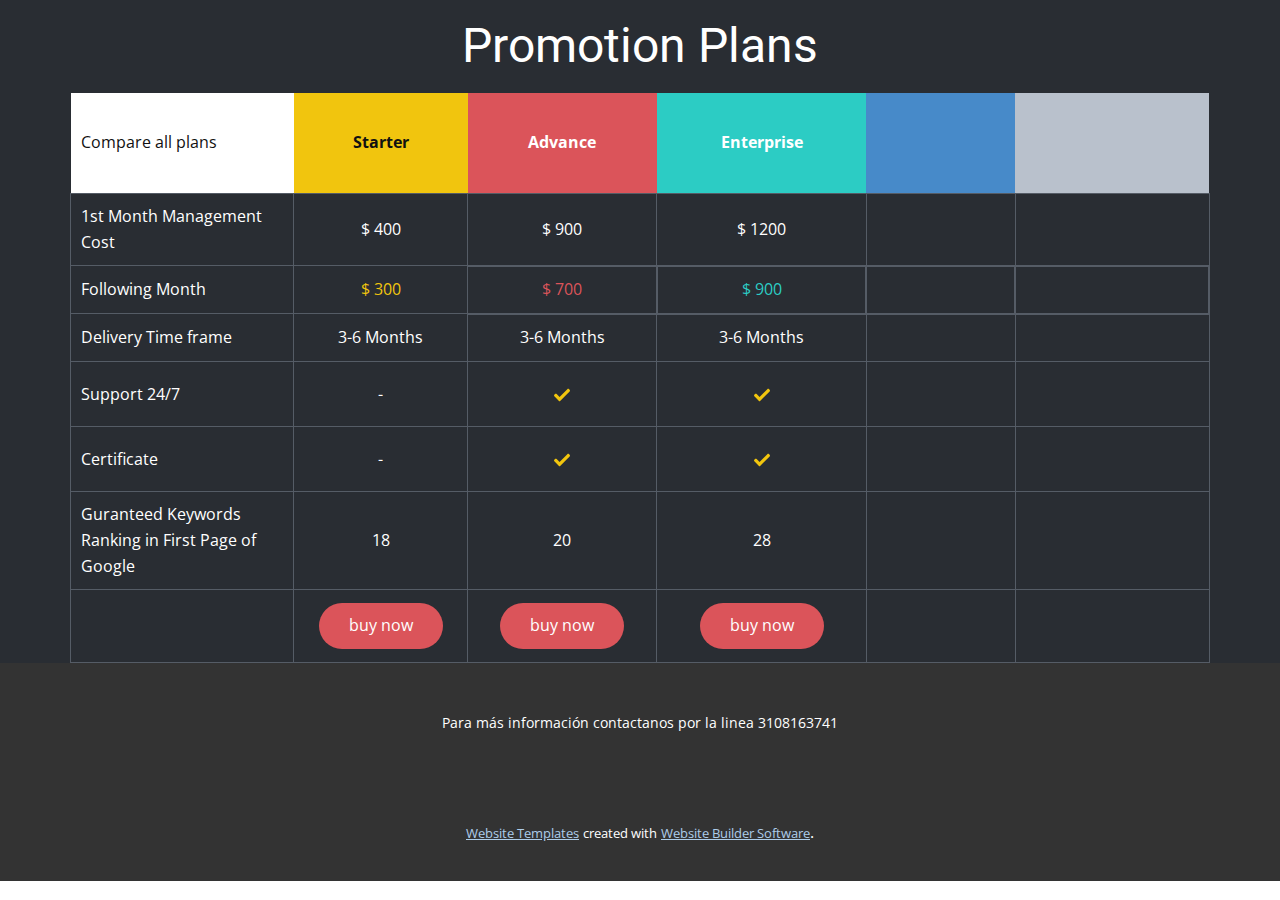
==== index.html @ 75670d04 "final document" ====
<!DOCTYPE html>
<html style="font-size: 16px;">
  <head>
    <meta name="viewport" content="width=device-width, initial-scale=1.0">
    <meta charset="utf-8">
    <title>Calendario</title>
    <link rel="stylesheet" href="styles.css" media="screen">
    <link id="u-theme-google-font" rel="stylesheet" href="https://fonts.googleapis.com/css?family=Roboto:100,100i,300,300i,400,400i,500,500i,700,700i,900,900i|Open+Sans:300,300i,400,400i,600,600i,700,700i,800,800i">
  </head>
  <body data-home-page="Casa.html" data-home-page-title="Casa" class="u-body">
    <style>
      /*begin-commonstyles library*//*!
 * froala_editor v3.2.3 (https://www.froala.com/wysiwyg-editor)
 * License https://froala.com/wysiwyg-editor/terms/
 * Copyright 2014-2020 Froala Labs
 */

.fr-clearfix::after {
  clear: both;
  display: block;
  content: "";
  height: 0; }

.fr-hide-by-clipping {
  position: absolute;
  width: 1px;
  height: 1px;
  padding: 0;
  margin: -1px;
  overflow: hidden;
  clip: rect(0, 0, 0, 0);
  border: 0; }

.fr-view img.fr-rounded, .fr-view .fr-img-caption.fr-rounded img {
  border-radius: 10px;
  -moz-border-radius: 10px;
  -webkit-border-radius: 10px;
  -moz-background-clip: padding;
  -webkit-background-clip: padding-box;
  background-clip: padding-box; }

.fr-view img.fr-shadow, .fr-view .fr-img-caption.fr-shadow img {
  -webkit-box-shadow: 10px 10px 5px 0px #cccccc;
  -moz-box-shadow: 10px 10px 5px 0px #cccccc;
  box-shadow: 10px 10px 5px 0px #cccccc; }

.fr-view img.fr-bordered, .fr-view .fr-img-caption.fr-bordered img {
  border: solid 5px #CCC; }

.fr-view img.fr-bordered {
  -webkit-box-sizing: content-box;
  -moz-box-sizing: content-box;
  box-sizing: content-box; }

.fr-view .fr-img-caption.fr-bordered img {
  -webkit-box-sizing: border-box;
  -moz-box-sizing: border-box;
  box-sizing: border-box; }

.fr-view {
  word-wrap: break-word; }
  .fr-view span[style~="color:"] a {
    color: inherit; }
  .fr-view strong {
    font-weight: 700; }
  .fr-view table {
    border: none;
    border-collapse: collapse;
    empty-cells: show;
    max-width: 100%; }
    .fr-view table td {
      min-width: 5px; }
    .fr-view table.fr-dashed-borders td, .fr-view table.fr-dashed-borders th {
      border-style: dashed; }
    .fr-view table.fr-alternate-rows tbody tr:nth-child(2n) {
      background: whitesmoke; }
    .fr-view table td, .fr-view table th {
      border: 1px solid #DDD; }
      .fr-view table td:empty, .fr-view table th:empty {
        height: 20px; }
      .fr-view table td.fr-highlighted, .fr-view table th.fr-highlighted {
        border: 1px double red; }
      .fr-view table td.fr-thick, .fr-view table th.fr-thick {
        border-width: 2px; }
    .fr-view table th {
      background: #ececec; }
  .fr-view hr {
    clear: both;
    user-select: none;
    -o-user-select: none;
    -moz-user-select: none;
    -khtml-user-select: none;
    -webkit-user-select: none;
    -ms-user-select: none;
    break-after: always;
    page-break-after: always; }
  .fr-view .fr-file {
    position: relative; }
    .fr-view .fr-file::after {
      position: relative;
      content: "\1F4CE";
      font-weight: normal; }
  .fr-view pre {
    white-space: pre-wrap;
    word-wrap: break-word;
    overflow: visible; }
/*.fr-view[dir="rtl"] blockquote {
  border-left: none;
  border-right: solid 2px #5E35B1;
  margin-right: 0;
  padding-right: 5px;
  padding-left: 0; }
  .fr-view[dir="rtl"] blockquote blockquote {
    border-color: #00BCD4; }
    .fr-view[dir="rtl"] blockquote blockquote blockquote {
      border-color: #43A047; }
.fr-view blockquote {
  border-left: solid 2px #5E35B1;
  margin-left: 0;
  padding-left: 5px;
  color: #5E35B1; }
  .fr-view blockquote blockquote {
    border-color: #00BCD4;
    color: #00BCD4; }
    .fr-view blockquote blockquote blockquote {
      border-color: #43A047;
      color: #43A047; }*/
  .fr-view span.fr-emoticon {
    font-weight: normal;
    font-family: "Apple Color Emoji","Segoe UI Emoji","NotoColorEmoji","Segoe UI Symbol","Android Emoji","EmojiSymbols";
    display: inline;
    line-height: 0; }
    .fr-view span.fr-emoticon.fr-emoticon-img {
      background-repeat: no-repeat !important;
      font-size: inherit;
      height: 1em;
      width: 1em;
      min-height: 20px;
      min-width: 20px;
      display: inline-block;
      margin: -.1em .1em .1em;
      line-height: 1;
      vertical-align: middle; }
  .fr-view .fr-text-gray {
    color: #AAA !important; }
  .fr-view .fr-text-bordered {
    border-top: solid 1px #222;
    border-bottom: solid 1px #222;
    padding: 10px 0; }
  .fr-view .fr-text-spaced {
    letter-spacing: 1px; }
  .fr-view .fr-text-uppercase {
    text-transform: uppercase; }
  .fr-view .fr-class-highlighted {
    background-color: #ffff00; }
  .fr-view .fr-class-code {
    border-color: #cccccc;
    border-radius: 2px;
    -moz-border-radius: 2px;
    -webkit-border-radius: 2px;
    -moz-background-clip: padding;
    -webkit-background-clip: padding-box;
    background-clip: padding-box;
    background: #f5f5f5;
    padding: 10px;
    font-family: "Courier New", Courier, monospace; }
  .fr-view .fr-class-transparency {
    opacity: 0.5; }
  .fr-view img {
    position: relative;
    max-width: 100%; }
    .fr-view img.fr-dib {
      margin: 10px auto;
      display: block;
      float: none;
      vertical-align: top; }
      .fr-view img.fr-dib.fr-fil {
        margin-left: 0;
        text-align: left; }
      .fr-view img.fr-dib.fr-fir {
        margin-right: 0;
        text-align: right; }
    .fr-view img.fr-dii {
      display: inline-block;
      float: none;
      vertical-align: bottom;
      margin-left: 5px;
      margin-right: 5px;
      max-width: calc(100% - (2 * 5px)); }
      .fr-view img.fr-dii.fr-fil {
        float: left;
        margin: 10px 15px 10px 0;
        max-width: calc(100% - 5px); }
      .fr-view img.fr-dii.fr-fir {
        float: right;
        margin: 10px 0 10px 15px;
        max-width: calc(100% - 5px); }
  .fr-view span.fr-img-caption {
    position: relative;
    max-width: 100%; }
    .fr-view span.fr-img-caption.fr-dib {
      margin: 5px auto;
      display: block;
      float: none;
      vertical-align: top; }
      .fr-view span.fr-img-caption.fr-dib.fr-fil {
        margin-left: 0;
        text-align: left; }
      .fr-view span.fr-img-caption.fr-dib.fr-fir {
        margin-right: 0;
        text-align: right; }
    .fr-view span.fr-img-caption.fr-dii {
      display: inline-block;
      float: none;
      vertical-align: bottom;
      margin-left: 5px;
      margin-right: 5px;
      max-width: calc(100% - (2 * 5px)); }
      .fr-view span.fr-img-caption.fr-dii.fr-fil {
        float: left;
        margin: 5px 5px 5px 0;
        max-width: calc(100% - 5px); }
      .fr-view span.fr-img-caption.fr-dii.fr-fir {
        float: right;
        margin: 5px 0 5px 5px;
        max-width: calc(100% - 5px); }
  .fr-view .fr-video {
    text-align: center;
    position: relative; }
    .fr-view .fr-video.fr-rv {
      padding-bottom: 56.25%;
      padding-top: 30px;
      height: 0;
      overflow: hidden; }
      .fr-view .fr-video.fr-rv > iframe, .fr-view .fr-video.fr-rv object, .fr-view .fr-video.fr-rv embed {
        position: absolute !important;
        top: 0;
        left: 0;
        width: 100%;
        height: 100%; }
    .fr-view .fr-video > * {
      -webkit-box-sizing: content-box;
      -moz-box-sizing: content-box;
      box-sizing: content-box;
      max-width: 100%;
      border: none; }
    .fr-view .fr-video.fr-dvb {
      display: block;
      clear: both; }
      .fr-view .fr-video.fr-dvb.fr-fvl {
        text-align: left; }
      .fr-view .fr-video.fr-dvb.fr-fvr {
        text-align: right; }
    .fr-view .fr-video.fr-dvi {
      display: inline-block; }
      .fr-view .fr-video.fr-dvi.fr-fvl {
        float: left; }
      .fr-view .fr-video.fr-dvi.fr-fvr {
        float: right; }
  .fr-view a.fr-strong {
    font-weight: 700; }
  .fr-view a.fr-green {
    color: green; }
  .fr-view .fr-img-caption {
    text-align: center; }
    .fr-view .fr-img-caption .fr-img-wrap {
      padding: 0;
      margin: auto;
      text-align: center;
      width: 100%; }
      .fr-view .fr-img-caption .fr-img-wrap a {
        display: block; }
      .fr-view .fr-img-caption .fr-img-wrap img {
        display: block;
        margin: auto;
        width: 100%; }
      .fr-view .fr-img-caption .fr-img-wrap > span {
        margin: auto;
        display: block;
        padding: 5px 5px 10px;
        font-size: 14px;
        font-weight: initial;
        -webkit-box-sizing: border-box;
        -moz-box-sizing: border-box;
        box-sizing: border-box;
        -webkit-opacity: 0.9;
        -moz-opacity: 0.9;
        opacity: 0.9;
        -ms-filter: "progid:DXImageTransform.Microsoft.Alpha(Opacity=0)";
        width: 100%;
        text-align: center; }
  .fr-view button.fr-rounded, .fr-view input.fr-rounded, .fr-view textarea.fr-rounded {
    border-radius: 10px;
    -moz-border-radius: 10px;
    -webkit-border-radius: 10px;
    -moz-background-clip: padding;
    -webkit-background-clip: padding-box;
    background-clip: padding-box; }
  .fr-view button.fr-large, .fr-view input.fr-large, .fr-view textarea.fr-large {
    font-size: 24px; }
  .fr-view ul, .fr-view ol {
    list-style-position: inside; }

/**
 * Image style.
 */
a.fr-view.fr-strong {
  font-weight: 700; }
a.fr-view.fr-green {
  color: green; }

/**
 * Link style.
 */
img.fr-view {
  position: relative;
  max-width: 100%; }
  img.fr-view.fr-dib {
    margin: 5px auto;
    display: block;
    float: none;
    vertical-align: top; }
    img.fr-view.fr-dib.fr-fil {
      margin-left: 0;
      text-align: left; }
    img.fr-view.fr-dib.fr-fir {
      margin-right: 0;
      text-align: right; }
  img.fr-view.fr-dii {
    display: inline-block;
    float: none;
    vertical-align: bottom;
    margin-left: 5px;
    margin-right: 5px;
    max-width: calc(100% - (2 * 5px)); }
    img.fr-view.fr-dii.fr-fil {
      float: left;
      margin: 5px 5px 5px 0;
      max-width: calc(100% - 5px); }
    img.fr-view.fr-dii.fr-fir {
      float: right;
      margin: 5px 0 5px 5px;
      max-width: calc(100% - 5px); }

span.fr-img-caption.fr-view {
  position: relative;
  max-width: 100%; }
  span.fr-img-caption.fr-view.fr-dib {
    margin: 5px auto;
    display: block;
    float: none;
    vertical-align: top; }
    span.fr-img-caption.fr-view.fr-dib.fr-fil {
      margin-left: 0;
      text-align: left; }
    span.fr-img-caption.fr-view.fr-dib.fr-fir {
      margin-right: 0;
      text-align: right; }
  span.fr-img-caption.fr-view.fr-dii {
    display: inline-block;
    float: none;
    vertical-align: bottom;
    margin-left: 5px;
    margin-right: 5px;
    max-width: calc(100% - (2 * 5px)); }
    span.fr-img-caption.fr-view.fr-dii.fr-fil {
      float: left;
      margin: 5px 5px 5px 0;
      max-width: calc(100% - 5px); }
    span.fr-img-caption.fr-view.fr-dii.fr-fir {
      float: right;
      margin: 5px 0 5px 5px;
      max-width: calc(100% - 5px); }
/*end-commonstyles library*//*begin-commonstyles library*/@charset "UTF-8";

/*!
 * animate.css -https://daneden.github.io/animate.css/
 * Version - 3.7.2
 * Licensed under the MIT license - http://opensource.org/licenses/MIT
 *
 * Copyright (c) 2019 Daniel Eden
 */

@-webkit-keyframes bounce {
  from,
  20%,
  53%,
  80%,
  to {
    -webkit-animation-timing-function: cubic-bezier(0.215, 0.61, 0.355, 1);
    animation-timing-function: cubic-bezier(0.215, 0.61, 0.355, 1);
    -webkit-transform: translate3d(0, 0, 0);
    transform: translate3d(0, 0, 0);
  }

  40%,
  43% {
    -webkit-animation-timing-function: cubic-bezier(0.755, 0.05, 0.855, 0.06);
    animation-timing-function: cubic-bezier(0.755, 0.05, 0.855, 0.06);
    -webkit-transform: translate3d(0, -30px, 0);
    transform: translate3d(0, -30px, 0);
  }

  70% {
    -webkit-animation-timing-function: cubic-bezier(0.755, 0.05, 0.855, 0.06);
    animation-timing-function: cubic-bezier(0.755, 0.05, 0.855, 0.06);
    -webkit-transform: translate3d(0, -15px, 0);
    transform: translate3d(0, -15px, 0);
  }

  90% {
    -webkit-transform: translate3d(0, -4px, 0);
    transform: translate3d(0, -4px, 0);
  }
}

@keyframes bounce {
  from,
  20%,
  53%,
  80%,
  to {
    -webkit-animation-timing-function: cubic-bezier(0.215, 0.61, 0.355, 1);
    animation-timing-function: cubic-bezier(0.215, 0.61, 0.355, 1);
    -webkit-transform: translate3d(0, 0, 0);
    transform: translate3d(0, 0, 0);
  }

  40%,
  43% {
    -webkit-animation-timing-function: cubic-bezier(0.755, 0.05, 0.855, 0.06);
    animation-timing-function: cubic-bezier(0.755, 0.05, 0.855, 0.06);
    -webkit-transform: translate3d(0, -30px, 0);
    transform: translate3d(0, -30px, 0);
  }

  70% {
    -webkit-animation-timing-function: cubic-bezier(0.755, 0.05, 0.855, 0.06);
    animation-timing-function: cubic-bezier(0.755, 0.05, 0.855, 0.06);
    -webkit-transform: translate3d(0, -15px, 0);
    transform: translate3d(0, -15px, 0);
  }

  90% {
    -webkit-transform: translate3d(0, -4px, 0);
    transform: translate3d(0, -4px, 0);
  }
}

.bounce {
  -webkit-animation-name: bounce;
  animation-name: bounce;
  -webkit-transform-origin: center bottom;
  transform-origin: center bottom;
}

@-webkit-keyframes flash {
  from,
  50%,
  to {
    opacity: 1;
  }

  25%,
  75% {
    opacity: 0;
  }
}

@keyframes flash {
  from,
  50%,
  to {
    opacity: 1;
  }

  25%,
  75% {
    opacity: 0;
  }
}

.flash {
  -webkit-animation-name: flash;
  animation-name: flash;
}

/* originally authored by Nick Pettit - https://github.com/nickpettit/glide */

@-webkit-keyframes pulse {
  from {
    -webkit-transform: scale3d(1, 1, 1);
    transform: scale3d(1, 1, 1);
  }

  50% {
    -webkit-transform: scale3d(1.05, 1.05, 1.05);
    transform: scale3d(1.05, 1.05, 1.05);
  }

  to {
    -webkit-transform: scale3d(1, 1, 1);
    transform: scale3d(1, 1, 1);
  }
}

@keyframes pulse {
  from {
    -webkit-transform: scale3d(1, 1, 1);
    transform: scale3d(1, 1, 1);
  }

  50% {
    -webkit-transform: scale3d(1.05, 1.05, 1.05);
    transform: scale3d(1.05, 1.05, 1.05);
  }

  to {
    -webkit-transform: scale3d(1, 1, 1);
    transform: scale3d(1, 1, 1);
  }
}

.pulse {
  -webkit-animation-name: pulse;
  animation-name: pulse;
}

@-webkit-keyframes rubberBand {
  from {
    -webkit-transform: scale3d(1, 1, 1);
    transform: scale3d(1, 1, 1);
  }

  30% {
    -webkit-transform: scale3d(1.25, 0.75, 1);
    transform: scale3d(1.25, 0.75, 1);
  }

  40% {
    -webkit-transform: scale3d(0.75, 1.25, 1);
    transform: scale3d(0.75, 1.25, 1);
  }

  50% {
    -webkit-transform: scale3d(1.15, 0.85, 1);
    transform: scale3d(1.15, 0.85, 1);
  }

  65% {
    -webkit-transform: scale3d(0.95, 1.05, 1);
    transform: scale3d(0.95, 1.05, 1);
  }

  75% {
    -webkit-transform: scale3d(1.05, 0.95, 1);
    transform: scale3d(1.05, 0.95, 1);
  }

  to {
    -webkit-transform: scale3d(1, 1, 1);
    transform: scale3d(1, 1, 1);
  }
}

@keyframes rubberBand {
  from {
    -webkit-transform: scale3d(1, 1, 1);
    transform: scale3d(1, 1, 1);
  }

  30% {
    -webkit-transform: scale3d(1.25, 0.75, 1);
    transform: scale3d(1.25, 0.75, 1);
  }

  40% {
    -webkit-transform: scale3d(0.75, 1.25, 1);
    transform: scale3d(0.75, 1.25, 1);
  }

  50% {
    -webkit-transform: scale3d(1.15, 0.85, 1);
    transform: scale3d(1.15, 0.85, 1);
  }

  65% {
    -webkit-transform: scale3d(0.95, 1.05, 1);
    transform: scale3d(0.95, 1.05, 1);
  }

  75% {
    -webkit-transform: scale3d(1.05, 0.95, 1);
    transform: scale3d(1.05, 0.95, 1);
  }

  to {
    -webkit-transform: scale3d(1, 1, 1);
    transform: scale3d(1, 1, 1);
  }
}

.rubberBand {
  -webkit-animation-name: rubberBand;
  animation-name: rubberBand;
}

@-webkit-keyframes shake {
  from,
  to {
    -webkit-transform: translate3d(0, 0, 0);
    transform: translate3d(0, 0, 0);
  }

  10%,
  30%,
  50%,
  70%,
  90% {
    -webkit-transform: translate3d(-10px, 0, 0);
    transform: translate3d(-10px, 0, 0);
  }

  20%,
  40%,
  60%,
  80% {
    -webkit-transform: translate3d(10px, 0, 0);
    transform: translate3d(10px, 0, 0);
  }
}

@keyframes shake {
  from,
  to {
    -webkit-transform: translate3d(0, 0, 0);
    transform: translate3d(0, 0, 0);
  }

  10%,
  30%,
  50%,
  70%,
  90% {
    -webkit-transform: translate3d(-10px, 0, 0);
    transform: translate3d(-10px, 0, 0);
  }

  20%,
  40%,
  60%,
  80% {
    -webkit-transform: translate3d(10px, 0, 0);
    transform: translate3d(10px, 0, 0);
  }
}

.shake {
  -webkit-animation-name: shake;
  animation-name: shake;
}

@-webkit-keyframes headShake {
  0% {
    -webkit-transform: translateX(0);
    transform: translateX(0);
  }

  6.5% {
    -webkit-transform: translateX(-6px) rotateY(-9deg);
    transform: translateX(-6px) rotateY(-9deg);
  }

  18.5% {
    -webkit-transform: translateX(5px) rotateY(7deg);
    transform: translateX(5px) rotateY(7deg);
  }

  31.5% {
    -webkit-transform: translateX(-3px) rotateY(-5deg);
    transform: translateX(-3px) rotateY(-5deg);
  }

  43.5% {
    -webkit-transform: translateX(2px) rotateY(3deg);
    transform: translateX(2px) rotateY(3deg);
  }

  50% {
    -webkit-transform: translateX(0);
    transform: translateX(0);
  }
}

@keyframes headShake {
  0% {
    -webkit-transform: translateX(0);
    transform: translateX(0);
  }

  6.5% {
    -webkit-transform: translateX(-6px) rotateY(-9deg);
    transform: translateX(-6px) rotateY(-9deg);
  }

  18.5% {
    -webkit-transform: translateX(5px) rotateY(7deg);
    transform: translateX(5px) rotateY(7deg);
  }

  31.5% {
    -webkit-transform: translateX(-3px) rotateY(-5deg);
    transform: translateX(-3px) rotateY(-5deg);
  }

  43.5% {
    -webkit-transform: translateX(2px) rotateY(3deg);
    transform: translateX(2px) rotateY(3deg);
  }

  50% {
    -webkit-transform: translateX(0);
    transform: translateX(0);
  }
}

.headShake {
  -webkit-animation-timing-function: ease-in-out;
  animation-timing-function: ease-in-out;
  -webkit-animation-name: headShake;
  animation-name: headShake;
}

@-webkit-keyframes swing {
  20% {
    -webkit-transform: rotate3d(0, 0, 1, 15deg);
    transform: rotate3d(0, 0, 1, 15deg);
  }

  40% {
    -webkit-transform: rotate3d(0, 0, 1, -10deg);
    transform: rotate3d(0, 0, 1, -10deg);
  }

  60% {
    -webkit-transform: rotate3d(0, 0, 1, 5deg);
    transform: rotate3d(0, 0, 1, 5deg);
  }

  80% {
    -webkit-transform: rotate3d(0, 0, 1, -5deg);
    transform: rotate3d(0, 0, 1, -5deg);
  }

  to {
    -webkit-transform: rotate3d(0, 0, 1, 0deg);
    transform: rotate3d(0, 0, 1, 0deg);
  }
}

@keyframes swing {
  20% {
    -webkit-transform: rotate3d(0, 0, 1, 15deg);
    transform: rotate3d(0, 0, 1, 15deg);
  }

  40% {
    -webkit-transform: rotate3d(0, 0, 1, -10deg);
    transform: rotate3d(0, 0, 1, -10deg);
  }

  60% {
    -webkit-transform: rotate3d(0, 0, 1, 5deg);
    transform: rotate3d(0, 0, 1, 5deg);
  }

  80% {
    -webkit-transform: rotate3d(0, 0, 1, -5deg);
    transform: rotate3d(0, 0, 1, -5deg);
  }

  to {
    -webkit-transform: rotate3d(0, 0, 1, 0deg);
    transform: rotate3d(0, 0, 1, 0deg);
  }
}

.swing {
  -webkit-transform-origin: top center;
  transform-origin: top center;
  -webkit-animation-name: swing;
  animation-name: swing;
}

@-webkit-keyframes tada {
  from {
    -webkit-transform: scale3d(1, 1, 1);
    transform: scale3d(1, 1, 1);
  }

  10%,
  20% {
    -webkit-transform: scale3d(0.9, 0.9, 0.9) rotate3d(0, 0, 1, -3deg);
    transform: scale3d(0.9, 0.9, 0.9) rotate3d(0, 0, 1, -3deg);
  }

  30%,
  50%,
  70%,
  90% {
    -webkit-transform: scale3d(1.1, 1.1, 1.1) rotate3d(0, 0, 1, 3deg);
    transform: scale3d(1.1, 1.1, 1.1) rotate3d(0, 0, 1, 3deg);
  }

  40%,
  60%,
  80% {
    -webkit-transform: scale3d(1.1, 1.1, 1.1) rotate3d(0, 0, 1, -3deg);
    transform: scale3d(1.1, 1.1, 1.1) rotate3d(0, 0, 1, -3deg);
  }

  to {
    -webkit-transform: scale3d(1, 1, 1);
    transform: scale3d(1, 1, 1);
  }
}

@keyframes tada {
  from {
    -webkit-transform: scale3d(1, 1, 1);
    transform: scale3d(1, 1, 1);
  }

  10%,
  20% {
    -webkit-transform: scale3d(0.9, 0.9, 0.9) rotate3d(0, 0, 1, -3deg);
    transform: scale3d(0.9, 0.9, 0.9) rotate3d(0, 0, 1, -3deg);
  }

  30%,
  50%,
  70%,
  90% {
    -webkit-transform: scale3d(1.1, 1.1, 1.1) rotate3d(0, 0, 1, 3deg);
    transform: scale3d(1.1, 1.1, 1.1) rotate3d(0, 0, 1, 3deg);
  }

  40%,
  60%,
  80% {
    -webkit-transform: scale3d(1.1, 1.1, 1.1) rotate3d(0, 0, 1, -3deg);
    transform: scale3d(1.1, 1.1, 1.1) rotate3d(0, 0, 1, -3deg);
  }

  to {
    -webkit-transform: scale3d(1, 1, 1);
    transform: scale3d(1, 1, 1);
  }
}

.tada {
  -webkit-animation-name: tada;
  animation-name: tada;
}

/* originally authored by Nick Pettit - https://github.com/nickpettit/glide */

@-webkit-keyframes wobble {
  from {
    -webkit-transform: translate3d(0, 0, 0);
    transform: translate3d(0, 0, 0);
  }

  15% {
    -webkit-transform: translate3d(-25%, 0, 0) rotate3d(0, 0, 1, -5deg);
    transform: translate3d(-25%, 0, 0) rotate3d(0, 0, 1, -5deg);
  }

  30% {
    -webkit-transform: translate3d(20%, 0, 0) rotate3d(0, 0, 1, 3deg);
    transform: translate3d(20%, 0, 0) rotate3d(0, 0, 1, 3deg);
  }

  45% {
    -webkit-transform: translate3d(-15%, 0, 0) rotate3d(0, 0, 1, -3deg);
    transform: translate3d(-15%, 0, 0) rotate3d(0, 0, 1, -3deg);
  }

  60% {
    -webkit-transform: translate3d(10%, 0, 0) rotate3d(0, 0, 1, 2deg);
    transform: translate3d(10%, 0, 0) rotate3d(0, 0, 1, 2deg);
  }

  75% {
    -webkit-transform: translate3d(-5%, 0, 0) rotate3d(0, 0, 1, -1deg);
    transform: translate3d(-5%, 0, 0) rotate3d(0, 0, 1, -1deg);
  }

  to {
    -webkit-transform: translate3d(0, 0, 0);
    transform: translate3d(0, 0, 0);
  }
}

@keyframes wobble {
  from {
    -webkit-transform: translate3d(0, 0, 0);
    transform: translate3d(0, 0, 0);
  }

  15% {
    -webkit-transform: translate3d(-25%, 0, 0) rotate3d(0, 0, 1, -5deg);
    transform: translate3d(-25%, 0, 0) rotate3d(0, 0, 1, -5deg);
  }

  30% {
    -webkit-transform: translate3d(20%, 0, 0) rotate3d(0, 0, 1, 3deg);
    transform: translate3d(20%, 0, 0) rotate3d(0, 0, 1, 3deg);
  }

  45% {
    -webkit-transform: translate3d(-15%, 0, 0) rotate3d(0, 0, 1, -3deg);
    transform: translate3d(-15%, 0, 0) rotate3d(0, 0, 1, -3deg);
  }

  60% {
    -webkit-transform: translate3d(10%, 0, 0) rotate3d(0, 0, 1, 2deg);
    transform: translate3d(10%, 0, 0) rotate3d(0, 0, 1, 2deg);
  }

  75% {
    -webkit-transform: translate3d(-5%, 0, 0) rotate3d(0, 0, 1, -1deg);
    transform: translate3d(-5%, 0, 0) rotate3d(0, 0, 1, -1deg);
  }

  to {
    -webkit-transform: translate3d(0, 0, 0);
    transform: translate3d(0, 0, 0);
  }
}

.wobble {
  -webkit-animation-name: wobble;
  animation-name: wobble;
}

@-webkit-keyframes jello {
  from,
  11.1%,
  to {
    -webkit-transform: translate3d(0, 0, 0);
    transform: translate3d(0, 0, 0);
  }

  22.2% {
    -webkit-transform: skewX(-12.5deg) skewY(-12.5deg);
    transform: skewX(-12.5deg) skewY(-12.5deg);
  }

  33.3% {
    -webkit-transform: skewX(6.25deg) skewY(6.25deg);
    transform: skewX(6.25deg) skewY(6.25deg);
  }

  44.4% {
    -webkit-transform: skewX(-3.125deg) skewY(-3.125deg);
    transform: skewX(-3.125deg) skewY(-3.125deg);
  }

  55.5% {
    -webkit-transform: skewX(1.5625deg) skewY(1.5625deg);
    transform: skewX(1.5625deg) skewY(1.5625deg);
  }

  66.6% {
    -webkit-transform: skewX(-0.78125deg) skewY(-0.78125deg);
    transform: skewX(-0.78125deg) skewY(-0.78125deg);
  }

  77.7% {
    -webkit-transform: skewX(0.390625deg) skewY(0.390625deg);
    transform: skewX(0.390625deg) skewY(0.390625deg);
  }

  88.8% {
    -webkit-transform: skewX(-0.1953125deg) skewY(-0.1953125deg);
    transform: skewX(-0.1953125deg) skewY(-0.1953125deg);
  }
}

@keyframes jello {
  from,
  11.1%,
  to {
    -webkit-transform: translate3d(0, 0, 0);
    transform: translate3d(0, 0, 0);
  }

  22.2% {
    -webkit-transform: skewX(-12.5deg) skewY(-12.5deg);
    transform: skewX(-12.5deg) skewY(-12.5deg);
  }

  33.3% {
    -webkit-transform: skewX(6.25deg) skewY(6.25deg);
    transform: skewX(6.25deg) skewY(6.25deg);
  }

  44.4% {
    -webkit-transform: skewX(-3.125deg) skewY(-3.125deg);
    transform: skewX(-3.125deg) skewY(-3.125deg);
  }

  55.5% {
    -webkit-transform: skewX(1.5625deg) skewY(1.5625deg);
    transform: skewX(1.5625deg) skewY(1.5625deg);
  }

  66.6% {
    -webkit-transform: skewX(-0.78125deg) skewY(-0.78125deg);
    transform: skewX(-0.78125deg) skewY(-0.78125deg);
  }

  77.7% {
    -webkit-transform: skewX(0.390625deg) skewY(0.390625deg);
    transform: skewX(0.390625deg) skewY(0.390625deg);
  }

  88.8% {
    -webkit-transform: skewX(-0.1953125deg) skewY(-0.1953125deg);
    transform: skewX(-0.1953125deg) skewY(-0.1953125deg);
  }
}

.jello {
  -webkit-animation-name: jello;
  animation-name: jello;
  -webkit-transform-origin: center;
  transform-origin: center;
}

@-webkit-keyframes heartBeat {
  0% {
    -webkit-transform: scale(1);
    transform: scale(1);
  }

  14% {
    -webkit-transform: scale(1.3);
    transform: scale(1.3);
  }

  28% {
    -webkit-transform: scale(1);
    transform: scale(1);
  }

  42% {
    -webkit-transform: scale(1.3);
    transform: scale(1.3);
  }

  70% {
    -webkit-transform: scale(1);
    transform: scale(1);
  }
}

@keyframes heartBeat {
  0% {
    -webkit-transform: scale(1);
    transform: scale(1);
  }

  14% {
    -webkit-transform: scale(1.3);
    transform: scale(1.3);
  }

  28% {
    -webkit-transform: scale(1);
    transform: scale(1);
  }

  42% {
    -webkit-transform: scale(1.3);
    transform: scale(1.3);
  }

  70% {
    -webkit-transform: scale(1);
    transform: scale(1);
  }
}

.heartBeat {
  -webkit-animation-name: heartBeat;
  animation-name: heartBeat;
  -webkit-animation-duration: 1.3s;
  animation-duration: 1.3s;
  -webkit-animation-timing-function: ease-in-out;
  animation-timing-function: ease-in-out;
}

@-webkit-keyframes bounceIn {
  from,
  20%,
  40%,
  60%,
  80%,
  to {
    -webkit-animation-timing-function: cubic-bezier(0.215, 0.61, 0.355, 1);
    animation-timing-function: cubic-bezier(0.215, 0.61, 0.355, 1);
  }

  0% {
    opacity: 0;
    -webkit-transform: scale3d(0.3, 0.3, 0.3);
    transform: scale3d(0.3, 0.3, 0.3);
  }

  20% {
    -webkit-transform: scale3d(1.1, 1.1, 1.1);
    transform: scale3d(1.1, 1.1, 1.1);
  }

  40% {
    -webkit-transform: scale3d(0.9, 0.9, 0.9);
    transform: scale3d(0.9, 0.9, 0.9);
  }

  60% {
    opacity: 1;
    -webkit-transform: scale3d(1.03, 1.03, 1.03);
    transform: scale3d(1.03, 1.03, 1.03);
  }

  80% {
    -webkit-transform: scale3d(0.97, 0.97, 0.97);
    transform: scale3d(0.97, 0.97, 0.97);
  }

  to {
    opacity: 1;
    -webkit-transform: scale3d(1, 1, 1);
    transform: scale3d(1, 1, 1);
  }
}

@keyframes bounceIn {
  from,
  20%,
  40%,
  60%,
  80%,
  to {
    -webkit-animation-timing-function: cubic-bezier(0.215, 0.61, 0.355, 1);
    animation-timing-function: cubic-bezier(0.215, 0.61, 0.355, 1);
  }

  0% {
    opacity: 0;
    -webkit-transform: scale3d(0.3, 0.3, 0.3);
    transform: scale3d(0.3, 0.3, 0.3);
  }

  20% {
    -webkit-transform: scale3d(1.1, 1.1, 1.1);
    transform: scale3d(1.1, 1.1, 1.1);
  }

  40% {
    -webkit-transform: scale3d(0.9, 0.9, 0.9);
    transform: scale3d(0.9, 0.9, 0.9);
  }

  60% {
    opacity: 1;
    -webkit-transform: scale3d(1.03, 1.03, 1.03);
    transform: scale3d(1.03, 1.03, 1.03);
  }

  80% {
    -webkit-transform: scale3d(0.97, 0.97, 0.97);
    transform: scale3d(0.97, 0.97, 0.97);
  }

  to {
    opacity: 1;
    -webkit-transform: scale3d(1, 1, 1);
    transform: scale3d(1, 1, 1);
  }
}

.bounceIn {
  -webkit-animation-duration: 0.75s;
  animation-duration: 0.75s;
  -webkit-animation-name: bounceIn;
  animation-name: bounceIn;
}

@-webkit-keyframes bounceInDown {
  from,
  60%,
  75%,
  90%,
  to {
    -webkit-animation-timing-function: cubic-bezier(0.215, 0.61, 0.355, 1);
    animation-timing-function: cubic-bezier(0.215, 0.61, 0.355, 1);
  }

  0% {
    opacity: 0;
    -webkit-transform: translate3d(0, -3000px, 0);
    transform: translate3d(0, -3000px, 0);
  }

  60% {
    opacity: 1;
    -webkit-transform: translate3d(0, 25px, 0);
    transform: translate3d(0, 25px, 0);
  }

  75% {
    -webkit-transform: translate3d(0, -10px, 0);
    transform: translate3d(0, -10px, 0);
  }

  90% {
    -webkit-transform: translate3d(0, 5px, 0);
    transform: translate3d(0, 5px, 0);
  }

  to {
    -webkit-transform: translate3d(0, 0, 0);
    transform: translate3d(0, 0, 0);
  }
}

@keyframes bounceInDown {
  from,
  60%,
  75%,
  90%,
  to {
    -webkit-animation-timing-function: cubic-bezier(0.215, 0.61, 0.355, 1);
    animation-timing-function: cubic-bezier(0.215, 0.61, 0.355, 1);
  }

  0% {
    opacity: 0;
    -webkit-transform: translate3d(0, -3000px, 0);
    transform: translate3d(0, -3000px, 0);
  }

  60% {
    opacity: 1;
    -webkit-transform: translate3d(0, 25px, 0);
    transform: translate3d(0, 25px, 0);
  }

  75% {
    -webkit-transform: translate3d(0, -10px, 0);
    transform: translate3d(0, -10px, 0);
  }

  90% {
    -webkit-transform: translate3d(0, 5px, 0);
    transform: translate3d(0, 5px, 0);
  }

  to {
    -webkit-transform: translate3d(0, 0, 0);
    transform: translate3d(0, 0, 0);
  }
}

.bounceInDown {
  -webkit-animation-name: bounceInDown;
  animation-name: bounceInDown;
}

@-webkit-keyframes bounceInLeft {
  from,
  60%,
  75%,
  90%,
  to {
    -webkit-animation-timing-function: cubic-bezier(0.215, 0.61, 0.355, 1);
    animation-timing-function: cubic-bezier(0.215, 0.61, 0.355, 1);
  }

  0% {
    opacity: 0;
    -webkit-transform: translate3d(-3000px, 0, 0);
    transform: translate3d(-3000px, 0, 0);
  }

  60% {
    opacity: 1;
    -webkit-transform: translate3d(25px, 0, 0);
    transform: translate3d(25px, 0, 0);
  }

  75% {
    -webkit-transform: translate3d(-10px, 0, 0);
    transform: translate3d(-10px, 0, 0);
  }

  90% {
    -webkit-transform: translate3d(5px, 0, 0);
    transform: translate3d(5px, 0, 0);
  }

  to {
    -webkit-transform: translate3d(0, 0, 0);
    transform: translate3d(0, 0, 0);
  }
}

@keyframes bounceInLeft {
  from,
  60%,
  75%,
  90%,
  to {
    -webkit-animation-timing-function: cubic-bezier(0.215, 0.61, 0.355, 1);
    animation-timing-function: cubic-bezier(0.215, 0.61, 0.355, 1);
  }

  0% {
    opacity: 0;
    -webkit-transform: translate3d(-3000px, 0, 0);
    transform: translate3d(-3000px, 0, 0);
  }

  60% {
    opacity: 1;
    -webkit-transform: translate3d(25px, 0, 0);
    transform: translate3d(25px, 0, 0);
  }

  75% {
    -webkit-transform: translate3d(-10px, 0, 0);
    transform: translate3d(-10px, 0, 0);
  }

  90% {
    -webkit-transform: translate3d(5px, 0, 0);
    transform: translate3d(5px, 0, 0);
  }

  to {
    -webkit-transform: translate3d(0, 0, 0);
    transform: translate3d(0, 0, 0);
  }
}

.bounceInLeft {
  -webkit-animation-name: bounceInLeft;
  animation-name: bounceInLeft;
}

@-webkit-keyframes bounceInRight {
  from,
  60%,
  75%,
  90%,
  to {
    -webkit-animation-timing-function: cubic-bezier(0.215, 0.61, 0.355, 1);
    animation-timing-function: cubic-bezier(0.215, 0.61, 0.355, 1);
  }

  from {
    opacity: 0;
    -webkit-transform: translate3d(3000px, 0, 0);
    transform: translate3d(3000px, 0, 0);
  }

  60% {
    opacity: 1;
    -webkit-transform: translate3d(-25px, 0, 0);
    transform: translate3d(-25px, 0, 0);
  }

  75% {
    -webkit-transform: translate3d(10px, 0, 0);
    transform: translate3d(10px, 0, 0);
  }

  90% {
    -webkit-transform: translate3d(-5px, 0, 0);
    transform: translate3d(-5px, 0, 0);
  }

  to {
    -webkit-transform: translate3d(0, 0, 0);
    transform: translate3d(0, 0, 0);
  }
}

@keyframes bounceInRight {
  from,
  60%,
  75%,
  90%,
  to {
    -webkit-animation-timing-function: cubic-bezier(0.215, 0.61, 0.355, 1);
    animation-timing-function: cubic-bezier(0.215, 0.61, 0.355, 1);
  }

  from {
    opacity: 0;
    -webkit-transform: translate3d(3000px, 0, 0);
    transform: translate3d(3000px, 0, 0);
  }

  60% {
    opacity: 1;
    -webkit-transform: translate3d(-25px, 0, 0);
    transform: translate3d(-25px, 0, 0);
  }

  75% {
    -webkit-transform: translate3d(10px, 0, 0);
    transform: translate3d(10px, 0, 0);
  }

  90% {
    -webkit-transform: translate3d(-5px, 0, 0);
    transform: translate3d(-5px, 0, 0);
  }

  to {
    -webkit-transform: translate3d(0, 0, 0);
    transform: translate3d(0, 0, 0);
  }
}

.bounceInRight {
  -webkit-animation-name: bounceInRight;
  animation-name: bounceInRight;
}

@-webkit-keyframes bounceInUp {
  from,
  60%,
  75%,
  90%,
  to {
    -webkit-animation-timing-function: cubic-bezier(0.215, 0.61, 0.355, 1);
    animation-timing-function: cubic-bezier(0.215, 0.61, 0.355, 1);
  }

  from {
    opacity: 0;
    -webkit-transform: translate3d(0, 3000px, 0);
    transform: translate3d(0, 3000px, 0);
  }

  60% {
    opacity: 1;
    -webkit-transform: translate3d(0, -20px, 0);
    transform: translate3d(0, -20px, 0);
  }

  75% {
    -webkit-transform: translate3d(0, 10px, 0);
    transform: translate3d(0, 10px, 0);
  }

  90% {
    -webkit-transform: translate3d(0, -5px, 0);
    transform: translate3d(0, -5px, 0);
  }

  to {
    -webkit-transform: translate3d(0, 0, 0);
    transform: translate3d(0, 0, 0);
  }
}

@keyframes bounceInUp {
  from,
  60%,
  75%,
  90%,
  to {
    -webkit-animation-timing-function: cubic-bezier(0.215, 0.61, 0.355, 1);
    animation-timing-function: cubic-bezier(0.215, 0.61, 0.355, 1);
  }

  from {
    opacity: 0;
    -webkit-transform: translate3d(0, 3000px, 0);
    transform: translate3d(0, 3000px, 0);
  }

  60% {
    opacity: 1;
    -webkit-transform: translate3d(0, -20px, 0);
    transform: translate3d(0, -20px, 0);
  }

  75% {
    -webkit-transform: translate3d(0, 10px, 0);
    transform: translate3d(0, 10px, 0);
  }

  90% {
    -webkit-transform: translate3d(0, -5px, 0);
    transform: translate3d(0, -5px, 0);
  }

  to {
    -webkit-transform: translate3d(0, 0, 0);
    transform: translate3d(0, 0, 0);
  }
}

.bounceInUp {
  -webkit-animation-name: bounceInUp;
  animation-name: bounceInUp;
}

@-webkit-keyframes bounceOut {
  20% {
    -webkit-transform: scale3d(0.9, 0.9, 0.9);
    transform: scale3d(0.9, 0.9, 0.9);
  }

  50%,
  55% {
    opacity: 1;
    -webkit-transform: scale3d(1.1, 1.1, 1.1);
    transform: scale3d(1.1, 1.1, 1.1);
  }

  to {
    opacity: 0;
    -webkit-transform: scale3d(0.3, 0.3, 0.3);
    transform: scale3d(0.3, 0.3, 0.3);
  }
}

@keyframes bounceOut {
  20% {
    -webkit-transform: scale3d(0.9, 0.9, 0.9);
    transform: scale3d(0.9, 0.9, 0.9);
  }

  50%,
  55% {
    opacity: 1;
    -webkit-transform: scale3d(1.1, 1.1, 1.1);
    transform: scale3d(1.1, 1.1, 1.1);
  }

  to {
    opacity: 0;
    -webkit-transform: scale3d(0.3, 0.3, 0.3);
    transform: scale3d(0.3, 0.3, 0.3);
  }
}

.bounceOut {
  -webkit-animation-duration: 0.75s;
  animation-duration: 0.75s;
  -webkit-animation-name: bounceOut;
  animation-name: bounceOut;
}

@-webkit-keyframes bounceOutDown {
  20% {
    -webkit-transform: translate3d(0, 10px, 0);
    transform: translate3d(0, 10px, 0);
  }

  40%,
  45% {
    opacity: 1;
    -webkit-transform: translate3d(0, -20px, 0);
    transform: translate3d(0, -20px, 0);
  }

  to {
    opacity: 0;
    -webkit-transform: translate3d(0, 2000px, 0);
    transform: translate3d(0, 2000px, 0);
  }
}

@keyframes bounceOutDown {
  20% {
    -webkit-transform: translate3d(0, 10px, 0);
    transform: translate3d(0, 10px, 0);
  }

  40%,
  45% {
    opacity: 1;
    -webkit-transform: translate3d(0, -20px, 0);
    transform: translate3d(0, -20px, 0);
  }

  to {
    opacity: 0;
    -webkit-transform: translate3d(0, 2000px, 0);
    transform: translate3d(0, 2000px, 0);
  }
}

.bounceOutDown {
  -webkit-animation-name: bounceOutDown;
  animation-name: bounceOutDown;
}

@-webkit-keyframes bounceOutLeft {
  20% {
    opacity: 1;
    -webkit-transform: translate3d(20px, 0, 0);
    transform: translate3d(20px, 0, 0);
  }

  to {
    opacity: 0;
    -webkit-transform: translate3d(-2000px, 0, 0);
    transform: translate3d(-2000px, 0, 0);
  }
}

@keyframes bounceOutLeft {
  20% {
    opacity: 1;
    -webkit-transform: translate3d(20px, 0, 0);
    transform: translate3d(20px, 0, 0);
  }

  to {
    opacity: 0;
    -webkit-transform: translate3d(-2000px, 0, 0);
    transform: translate3d(-2000px, 0, 0);
  }
}

.bounceOutLeft {
  -webkit-animation-name: bounceOutLeft;
  animation-name: bounceOutLeft;
}

@-webkit-keyframes bounceOutRight {
  20% {
    opacity: 1;
    -webkit-transform: translate3d(-20px, 0, 0);
    transform: translate3d(-20px, 0, 0);
  }

  to {
    opacity: 0;
    -webkit-transform: translate3d(2000px, 0, 0);
    transform: translate3d(2000px, 0, 0);
  }
}

@keyframes bounceOutRight {
  20% {
    opacity: 1;
    -webkit-transform: translate3d(-20px, 0, 0);
    transform: translate3d(-20px, 0, 0);
  }

  to {
    opacity: 0;
    -webkit-transform: translate3d(2000px, 0, 0);
    transform: translate3d(2000px, 0, 0);
  }
}

.bounceOutRight {
  -webkit-animation-name: bounceOutRight;
  animation-name: bounceOutRight;
}

@-webkit-keyframes bounceOutUp {
  20% {
    -webkit-transform: translate3d(0, -10px, 0);
    transform: translate3d(0, -10px, 0);
  }

  40%,
  45% {
    opacity: 1;
    -webkit-transform: translate3d(0, 20px, 0);
    transform: translate3d(0, 20px, 0);
  }

  to {
    opacity: 0;
    -webkit-transform: translate3d(0, -2000px, 0);
    transform: translate3d(0, -2000px, 0);
  }
}

@keyframes bounceOutUp {
  20% {
    -webkit-transform: translate3d(0, -10px, 0);
    transform: translate3d(0, -10px, 0);
  }

  40%,
  45% {
    opacity: 1;
    -webkit-transform: translate3d(0, 20px, 0);
    transform: translate3d(0, 20px, 0);
  }

  to {
    opacity: 0;
    -webkit-transform: translate3d(0, -2000px, 0);
    transform: translate3d(0, -2000px, 0);
  }
}

.bounceOutUp {
  -webkit-animation-name: bounceOutUp;
  animation-name: bounceOutUp;
}

@-webkit-keyframes fadeIn {
  from {
    opacity: 0;
  }

  to {
    opacity: 1;
  }
}

@keyframes fadeIn {
  from {
    opacity: 0;
  }

  to {
    opacity: 1;
  }
}

.fadeIn {
  -webkit-animation-name: fadeIn;
  animation-name: fadeIn;
}

@-webkit-keyframes fadeInDown {
  from {
    opacity: 0;
    -webkit-transform: translate3d(0, -100%, 0);
    transform: translate3d(0, -100%, 0);
  }

  to {
    opacity: 1;
    -webkit-transform: translate3d(0, 0, 0);
    transform: translate3d(0, 0, 0);
  }
}

@keyframes fadeInDown {
  from {
    opacity: 0;
    -webkit-transform: translate3d(0, -100%, 0);
    transform: translate3d(0, -100%, 0);
  }

  to {
    opacity: 1;
    -webkit-transform: translate3d(0, 0, 0);
    transform: translate3d(0, 0, 0);
  }
}

.fadeInDown {
  -webkit-animation-name: fadeInDown;
  animation-name: fadeInDown;
}

@-webkit-keyframes fadeInDownBig {
  from {
    opacity: 0;
    -webkit-transform: translate3d(0, -2000px, 0);
    transform: translate3d(0, -2000px, 0);
  }

  to {
    opacity: 1;
    -webkit-transform: translate3d(0, 0, 0);
    transform: translate3d(0, 0, 0);
  }
}

@keyframes fadeInDownBig {
  from {
    opacity: 0;
    -webkit-transform: translate3d(0, -2000px, 0);
    transform: translate3d(0, -2000px, 0);
  }

  to {
    opacity: 1;
    -webkit-transform: translate3d(0, 0, 0);
    transform: translate3d(0, 0, 0);
  }
}

.fadeInDownBig {
  -webkit-animation-name: fadeInDownBig;
  animation-name: fadeInDownBig;
}

@-webkit-keyframes fadeInLeft {
  from {
    opacity: 0;
    -webkit-transform: translate3d(-100%, 0, 0);
    transform: translate3d(-100%, 0, 0);
  }

  to {
    opacity: 1;
    -webkit-transform: translate3d(0, 0, 0);
    transform: translate3d(0, 0, 0);
  }
}

@keyframes fadeInLeft {
  from {
    opacity: 0;
    -webkit-transform: translate3d(-100%, 0, 0);
    transform: translate3d(-100%, 0, 0);
  }

  to {
    opacity: 1;
    -webkit-transform: translate3d(0, 0, 0);
    transform: translate3d(0, 0, 0);
  }
}

.fadeInLeft {
  -webkit-animation-name: fadeInLeft;
  animation-name: fadeInLeft;
}

@-webkit-keyframes fadeInLeftBig {
  from {
    opacity: 0;
    -webkit-transform: translate3d(-2000px, 0, 0);
    transform: translate3d(-2000px, 0, 0);
  }

  to {
    opacity: 1;
    -webkit-transform: translate3d(0, 0, 0);
    transform: translate3d(0, 0, 0);
  }
}

@keyframes fadeInLeftBig {
  from {
    opacity: 0;
    -webkit-transform: translate3d(-2000px, 0, 0);
    transform: translate3d(-2000px, 0, 0);
  }

  to {
    opacity: 1;
    -webkit-transform: translate3d(0, 0, 0);
    transform: translate3d(0, 0, 0);
  }
}

.fadeInLeftBig {
  -webkit-animation-name: fadeInLeftBig;
  animation-name: fadeInLeftBig;
}

@-webkit-keyframes fadeInRight {
  from {
    opacity: 0;
    -webkit-transform: translate3d(100%, 0, 0);
    transform: translate3d(100%, 0, 0);
  }

  to {
    opacity: 1;
    -webkit-transform: translate3d(0, 0, 0);
    transform: translate3d(0, 0, 0);
  }
}

@keyframes fadeInRight {
  from {
    opacity: 0;
    -webkit-transform: translate3d(100%, 0, 0);
    transform: translate3d(100%, 0, 0);
  }

  to {
    opacity: 1;
    -webkit-transform: translate3d(0, 0, 0);
    transform: translate3d(0, 0, 0);
  }
}

.fadeInRight {
  -webkit-animation-name: fadeInRight;
  animation-name: fadeInRight;
}

@-webkit-keyframes fadeInRightBig {
  from {
    opacity: 0;
    -webkit-transform: translate3d(2000px, 0, 0);
    transform: translate3d(2000px, 0, 0);
  }

  to {
    opacity: 1;
    -webkit-transform: translate3d(0, 0, 0);
    transform: translate3d(0, 0, 0);
  }
}

@keyframes fadeInRightBig {
  from {
    opacity: 0;
    -webkit-transform: translate3d(2000px, 0, 0);
    transform: translate3d(2000px, 0, 0);
  }

  to {
    opacity: 1;
    -webkit-transform: translate3d(0, 0, 0);
    transform: translate3d(0, 0, 0);
  }
}

.fadeInRightBig {
  -webkit-animation-name: fadeInRightBig;
  animation-name: fadeInRightBig;
}

@-webkit-keyframes fadeInUp {
  from {
    opacity: 0;
    -webkit-transform: translate3d(0, 100%, 0);
    transform: translate3d(0, 100%, 0);
  }

  to {
    opacity: 1;
    -webkit-transform: translate3d(0, 0, 0);
    transform: translate3d(0, 0, 0);
  }
}

@keyframes fadeInUp {
  from {
    opacity: 0;
    -webkit-transform: translate3d(0, 100%, 0);
    transform: translate3d(0, 100%, 0);
  }

  to {
    opacity: 1;
    -webkit-transform: translate3d(0, 0, 0);
    transform: translate3d(0, 0, 0);
  }
}

.fadeInUp {
  -webkit-animation-name: fadeInUp;
  animation-name: fadeInUp;
}

@-webkit-keyframes fadeInUpBig {
  from {
    opacity: 0;
    -webkit-transform: translate3d(0, 2000px, 0);
    transform: translate3d(0, 2000px, 0);
  }

  to {
    opacity: 1;
    -webkit-transform: translate3d(0, 0, 0);
    transform: translate3d(0, 0, 0);
  }
}

@keyframes fadeInUpBig {
  from {
    opacity: 0;
    -webkit-transform: translate3d(0, 2000px, 0);
    transform: translate3d(0, 2000px, 0);
  }

  to {
    opacity: 1;
    -webkit-transform: translate3d(0, 0, 0);
    transform: translate3d(0, 0, 0);
  }
}

.fadeInUpBig {
  -webkit-animation-name: fadeInUpBig;
  animation-name: fadeInUpBig;
}

@-webkit-keyframes fadeOut {
  from {
    opacity: 1;
  }

  to {
    opacity: 0;
  }
}

@keyframes fadeOut {
  from {
    opacity: 1;
  }

  to {
    opacity: 0;
  }
}

.fadeOut {
  -webkit-animation-name: fadeOut;
  animation-name: fadeOut;
}

@-webkit-keyframes fadeOutDown {
  from {
    opacity: 1;
  }

  to {
    opacity: 0;
    -webkit-transform: translate3d(0, 100%, 0);
    transform: translate3d(0, 100%, 0);
  }
}

@keyframes fadeOutDown {
  from {
    opacity: 1;
  }

  to {
    opacity: 0;
    -webkit-transform: translate3d(0, 100%, 0);
    transform: translate3d(0, 100%, 0);
  }
}

.fadeOutDown {
  -webkit-animation-name: fadeOutDown;
  animation-name: fadeOutDown;
}

@-webkit-keyframes fadeOutDownBig {
  from {
    opacity: 1;
  }

  to {
    opacity: 0;
    -webkit-transform: translate3d(0, 2000px, 0);
    transform: translate3d(0, 2000px, 0);
  }
}

@keyframes fadeOutDownBig {
  from {
    opacity: 1;
  }

  to {
    opacity: 0;
    -webkit-transform: translate3d(0, 2000px, 0);
    transform: translate3d(0, 2000px, 0);
  }
}

.fadeOutDownBig {
  -webkit-animation-name: fadeOutDownBig;
  animation-name: fadeOutDownBig;
}

@-webkit-keyframes fadeOutLeft {
  from {
    opacity: 1;
  }

  to {
    opacity: 0;
    -webkit-transform: translate3d(-100%, 0, 0);
    transform: translate3d(-100%, 0, 0);
  }
}

@keyframes fadeOutLeft {
  from {
    opacity: 1;
  }

  to {
    opacity: 0;
    -webkit-transform: translate3d(-100%, 0, 0);
    transform: translate3d(-100%, 0, 0);
  }
}

.fadeOutLeft {
  -webkit-animation-name: fadeOutLeft;
  animation-name: fadeOutLeft;
}

@-webkit-keyframes fadeOutLeftBig {
  from {
    opacity: 1;
  }

  to {
    opacity: 0;
    -webkit-transform: translate3d(-2000px, 0, 0);
    transform: translate3d(-2000px, 0, 0);
  }
}

@keyframes fadeOutLeftBig {
  from {
    opacity: 1;
  }

  to {
    opacity: 0;
    -webkit-transform: translate3d(-2000px, 0, 0);
    transform: translate3d(-2000px, 0, 0);
  }
}

.fadeOutLeftBig {
  -webkit-animation-name: fadeOutLeftBig;
  animation-name: fadeOutLeftBig;
}

@-webkit-keyframes fadeOutRight {
  from {
    opacity: 1;
  }

  to {
    opacity: 0;
    -webkit-transform: translate3d(100%, 0, 0);
    transform: translate3d(100%, 0, 0);
  }
}

@keyframes fadeOutRight {
  from {
    opacity: 1;
  }

  to {
    opacity: 0;
    -webkit-transform: translate3d(100%, 0, 0);
    transform: translate3d(100%, 0, 0);
  }
}

.fadeOutRight {
  -webkit-animation-name: fadeOutRight;
  animation-name: fadeOutRight;
}

@-webkit-keyframes fadeOutRightBig {
  from {
    opacity: 1;
  }

  to {
    opacity: 0;
    -webkit-transform: translate3d(2000px, 0, 0);
    transform: translate3d(2000px, 0, 0);
  }
}

@keyframes fadeOutRightBig {
  from {
    opacity: 1;
  }

  to {
    opacity: 0;
    -webkit-transform: translate3d(2000px, 0, 0);
    transform: translate3d(2000px, 0, 0);
  }
}

.fadeOutRightBig {
  -webkit-animation-name: fadeOutRightBig;
  animation-name: fadeOutRightBig;
}

@-webkit-keyframes fadeOutUp {
  from {
    opacity: 1;
  }

  to {
    opacity: 0;
    -webkit-transform: translate3d(0, -100%, 0);
    transform: translate3d(0, -100%, 0);
  }
}

@keyframes fadeOutUp {
  from {
    opacity: 1;
  }

  to {
    opacity: 0;
    -webkit-transform: translate3d(0, -100%, 0);
    transform: translate3d(0, -100%, 0);
  }
}

.fadeOutUp {
  -webkit-animation-name: fadeOutUp;
  animation-name: fadeOutUp;
}

@-webkit-keyframes fadeOutUpBig {
  from {
    opacity: 1;
  }

  to {
    opacity: 0;
    -webkit-transform: translate3d(0, -2000px, 0);
    transform: translate3d(0, -2000px, 0);
  }
}

@keyframes fadeOutUpBig {
  from {
    opacity: 1;
  }

  to {
    opacity: 0;
    -webkit-transform: translate3d(0, -2000px, 0);
    transform: translate3d(0, -2000px, 0);
  }
}

.fadeOutUpBig {
  -webkit-animation-name: fadeOutUpBig;
  animation-name: fadeOutUpBig;
}

@-webkit-keyframes flip {
  from {
    -webkit-transform: perspective(400px) scale3d(1, 1, 1) translate3d(0, 0, 0)
      rotate3d(0, 1, 0, -360deg);
    transform: perspective(400px) scale3d(1, 1, 1) translate3d(0, 0, 0) rotate3d(0, 1, 0, -360deg);
    -webkit-animation-timing-function: ease-out;
    animation-timing-function: ease-out;
  }

  40% {
    -webkit-transform: perspective(400px) scale3d(1, 1, 1) translate3d(0, 0, 150px)
      rotate3d(0, 1, 0, -190deg);
    transform: perspective(400px) scale3d(1, 1, 1) translate3d(0, 0, 150px)
      rotate3d(0, 1, 0, -190deg);
    -webkit-animation-timing-function: ease-out;
    animation-timing-function: ease-out;
  }

  50% {
    -webkit-transform: perspective(400px) scale3d(1, 1, 1) translate3d(0, 0, 150px)
      rotate3d(0, 1, 0, -170deg);
    transform: perspective(400px) scale3d(1, 1, 1) translate3d(0, 0, 150px)
      rotate3d(0, 1, 0, -170deg);
    -webkit-animation-timing-function: ease-in;
    animation-timing-function: ease-in;
  }

  80% {
    -webkit-transform: perspective(400px) scale3d(0.95, 0.95, 0.95) translate3d(0, 0, 0)
      rotate3d(0, 1, 0, 0deg);
    transform: perspective(400px) scale3d(0.95, 0.95, 0.95) translate3d(0, 0, 0)
      rotate3d(0, 1, 0, 0deg);
    -webkit-animation-timing-function: ease-in;
    animation-timing-function: ease-in;
  }

  to {
    -webkit-transform: perspective(400px) scale3d(1, 1, 1) translate3d(0, 0, 0)
      rotate3d(0, 1, 0, 0deg);
    transform: perspective(400px) scale3d(1, 1, 1) translate3d(0, 0, 0) rotate3d(0, 1, 0, 0deg);
    -webkit-animation-timing-function: ease-in;
    animation-timing-function: ease-in;
  }
}

@keyframes flip {
  from {
    -webkit-transform: perspective(400px) scale3d(1, 1, 1) translate3d(0, 0, 0)
      rotate3d(0, 1, 0, -360deg);
    transform: perspective(400px) scale3d(1, 1, 1) translate3d(0, 0, 0) rotate3d(0, 1, 0, -360deg);
    -webkit-animation-timing-function: ease-out;
    animation-timing-function: ease-out;
  }

  40% {
    -webkit-transform: perspective(400px) scale3d(1, 1, 1) translate3d(0, 0, 150px)
      rotate3d(0, 1, 0, -190deg);
    transform: perspective(400px) scale3d(1, 1, 1) translate3d(0, 0, 150px)
      rotate3d(0, 1, 0, -190deg);
    -webkit-animation-timing-function: ease-out;
    animation-timing-function: ease-out;
  }

  50% {
    -webkit-transform: perspective(400px) scale3d(1, 1, 1) translate3d(0, 0, 150px)
      rotate3d(0, 1, 0, -170deg);
    transform: perspective(400px) scale3d(1, 1, 1) translate3d(0, 0, 150px)
      rotate3d(0, 1, 0, -170deg);
    -webkit-animation-timing-function: ease-in;
    animation-timing-function: ease-in;
  }

  80% {
    -webkit-transform: perspective(400px) scale3d(0.95, 0.95, 0.95) translate3d(0, 0, 0)
      rotate3d(0, 1, 0, 0deg);
    transform: perspective(400px) scale3d(0.95, 0.95, 0.95) translate3d(0, 0, 0)
      rotate3d(0, 1, 0, 0deg);
    -webkit-animation-timing-function: ease-in;
    animation-timing-function: ease-in;
  }

  to {
    -webkit-transform: perspective(400px) scale3d(1, 1, 1) translate3d(0, 0, 0)
      rotate3d(0, 1, 0, 0deg);
    transform: perspective(400px) scale3d(1, 1, 1) translate3d(0, 0, 0) rotate3d(0, 1, 0, 0deg);
    -webkit-animation-timing-function: ease-in;
    animation-timing-function: ease-in;
  }
}

.animated.flip {
  -webkit-backface-visibility: visible;
  backface-visibility: visible;
  -webkit-animation-name: flip;
  animation-name: flip;
}

@-webkit-keyframes flipInX {
  from {
    -webkit-transform: perspective(400px) rotate3d(1, 0, 0, 90deg);
    transform: perspective(400px) rotate3d(1, 0, 0, 90deg);
    -webkit-animation-timing-function: ease-in;
    animation-timing-function: ease-in;
    opacity: 0;
  }

  40% {
    -webkit-transform: perspective(400px) rotate3d(1, 0, 0, -20deg);
    transform: perspective(400px) rotate3d(1, 0, 0, -20deg);
    -webkit-animation-timing-function: ease-in;
    animation-timing-function: ease-in;
  }

  60% {
    -webkit-transform: perspective(400px) rotate3d(1, 0, 0, 10deg);
    transform: perspective(400px) rotate3d(1, 0, 0, 10deg);
    opacity: 1;
  }

  80% {
    -webkit-transform: perspective(400px) rotate3d(1, 0, 0, -5deg);
    transform: perspective(400px) rotate3d(1, 0, 0, -5deg);
  }

  to {
    -webkit-transform: perspective(400px);
    transform: perspective(400px);
  }
}

@keyframes flipInX {
  from {
    -webkit-transform: perspective(400px) rotate3d(1, 0, 0, 90deg);
    transform: perspective(400px) rotate3d(1, 0, 0, 90deg);
    -webkit-animation-timing-function: ease-in;
    animation-timing-function: ease-in;
    opacity: 0;
  }

  40% {
    -webkit-transform: perspective(400px) rotate3d(1, 0, 0, -20deg);
    transform: perspective(400px) rotate3d(1, 0, 0, -20deg);
    -webkit-animation-timing-function: ease-in;
    animation-timing-function: ease-in;
  }

  60% {
    -webkit-transform: perspective(400px) rotate3d(1, 0, 0, 10deg);
    transform: perspective(400px) rotate3d(1, 0, 0, 10deg);
    opacity: 1;
  }

  80% {
    -webkit-transform: perspective(400px) rotate3d(1, 0, 0, -5deg);
    transform: perspective(400px) rotate3d(1, 0, 0, -5deg);
  }

  to {
    -webkit-transform: perspective(400px);
    transform: perspective(400px);
  }
}

.flipInX {
  -webkit-backface-visibility: visible !important;
  backface-visibility: visible !important;
  -webkit-animation-name: flipInX;
  animation-name: flipInX;
}

@-webkit-keyframes flipInY {
  from {
    -webkit-transform: perspective(400px) rotate3d(0, 1, 0, 90deg);
    transform: perspective(400px) rotate3d(0, 1, 0, 90deg);
    -webkit-animation-timing-function: ease-in;
    animation-timing-function: ease-in;
    opacity: 0;
  }

  40% {
    -webkit-transform: perspective(400px) rotate3d(0, 1, 0, -20deg);
    transform: perspective(400px) rotate3d(0, 1, 0, -20deg);
    -webkit-animation-timing-function: ease-in;
    animation-timing-function: ease-in;
  }

  60% {
    -webkit-transform: perspective(400px) rotate3d(0, 1, 0, 10deg);
    transform: perspective(400px) rotate3d(0, 1, 0, 10deg);
    opacity: 1;
  }

  80% {
    -webkit-transform: perspective(400px) rotate3d(0, 1, 0, -5deg);
    transform: perspective(400px) rotate3d(0, 1, 0, -5deg);
  }

  to {
    -webkit-transform: perspective(400px);
    transform: perspective(400px);
  }
}

@keyframes flipInY {
  from {
    -webkit-transform: perspective(400px) rotate3d(0, 1, 0, 90deg);
    transform: perspective(400px) rotate3d(0, 1, 0, 90deg);
    -webkit-animation-timing-function: ease-in;
    animation-timing-function: ease-in;
    opacity: 0;
  }

  40% {
    -webkit-transform: perspective(400px) rotate3d(0, 1, 0, -20deg);
    transform: perspective(400px) rotate3d(0, 1, 0, -20deg);
    -webkit-animation-timing-function: ease-in;
    animation-timing-function: ease-in;
  }

  60% {
    -webkit-transform: perspective(400px) rotate3d(0, 1, 0, 10deg);
    transform: perspective(400px) rotate3d(0, 1, 0, 10deg);
    opacity: 1;
  }

  80% {
    -webkit-transform: perspective(400px) rotate3d(0, 1, 0, -5deg);
    transform: perspective(400px) rotate3d(0, 1, 0, -5deg);
  }

  to {
    -webkit-transform: perspective(400px);
    transform: perspective(400px);
  }
}

.flipInY {
  -webkit-backface-visibility: visible !important;
  backface-visibility: visible !important;
  -webkit-animation-name: flipInY;
  animation-name: flipInY;
}

@-webkit-keyframes flipOutX {
  from {
    -webkit-transform: perspective(400px);
    transform: perspective(400px);
  }

  30% {
    -webkit-transform: perspective(400px) rotate3d(1, 0, 0, -20deg);
    transform: perspective(400px) rotate3d(1, 0, 0, -20deg);
    opacity: 1;
  }

  to {
    -webkit-transform: perspective(400px) rotate3d(1, 0, 0, 90deg);
    transform: perspective(400px) rotate3d(1, 0, 0, 90deg);
    opacity: 0;
  }
}

@keyframes flipOutX {
  from {
    -webkit-transform: perspective(400px);
    transform: perspective(400px);
  }

  30% {
    -webkit-transform: perspective(400px) rotate3d(1, 0, 0, -20deg);
    transform: perspective(400px) rotate3d(1, 0, 0, -20deg);
    opacity: 1;
  }

  to {
    -webkit-transform: perspective(400px) rotate3d(1, 0, 0, 90deg);
    transform: perspective(400px) rotate3d(1, 0, 0, 90deg);
    opacity: 0;
  }
}

.flipOutX {
  -webkit-animation-duration: 0.75s;
  animation-duration: 0.75s;
  -webkit-animation-name: flipOutX;
  animation-name: flipOutX;
  -webkit-backface-visibility: visible !important;
  backface-visibility: visible !important;
}

@-webkit-keyframes flipOutY {
  from {
    -webkit-transform: perspective(400px);
    transform: perspective(400px);
  }

  30% {
    -webkit-transform: perspective(400px) rotate3d(0, 1, 0, -15deg);
    transform: perspective(400px) rotate3d(0, 1, 0, -15deg);
    opacity: 1;
  }

  to {
    -webkit-transform: perspective(400px) rotate3d(0, 1, 0, 90deg);
    transform: perspective(400px) rotate3d(0, 1, 0, 90deg);
    opacity: 0;
  }
}

@keyframes flipOutY {
  from {
    -webkit-transform: perspective(400px);
    transform: perspective(400px);
  }

  30% {
    -webkit-transform: perspective(400px) rotate3d(0, 1, 0, -15deg);
    transform: perspective(400px) rotate3d(0, 1, 0, -15deg);
    opacity: 1;
  }

  to {
    -webkit-transform: perspective(400px) rotate3d(0, 1, 0, 90deg);
    transform: perspective(400px) rotate3d(0, 1, 0, 90deg);
    opacity: 0;
  }
}

.flipOutY {
  -webkit-animation-duration: 0.75s;
  animation-duration: 0.75s;
  -webkit-backface-visibility: visible !important;
  backface-visibility: visible !important;
  -webkit-animation-name: flipOutY;
  animation-name: flipOutY;
}

@-webkit-keyframes lightSpeedIn {
  from {
    -webkit-transform: translate3d(100%, 0, 0) skewX(-30deg);
    transform: translate3d(100%, 0, 0) skewX(-30deg);
    opacity: 0;
  }

  60% {
    -webkit-transform: skewX(20deg);
    transform: skewX(20deg);
    opacity: 1;
  }

  80% {
    -webkit-transform: skewX(-5deg);
    transform: skewX(-5deg);
  }

  to {
    -webkit-transform: translate3d(0, 0, 0);
    transform: translate3d(0, 0, 0);
  }
}

@keyframes lightSpeedIn {
  from {
    -webkit-transform: translate3d(100%, 0, 0) skewX(-30deg);
    transform: translate3d(100%, 0, 0) skewX(-30deg);
    opacity: 0;
  }

  60% {
    -webkit-transform: skewX(20deg);
    transform: skewX(20deg);
    opacity: 1;
  }

  80% {
    -webkit-transform: skewX(-5deg);
    transform: skewX(-5deg);
  }

  to {
    -webkit-transform: translate3d(0, 0, 0);
    transform: translate3d(0, 0, 0);
  }
}

.lightSpeedIn {
  -webkit-animation-name: lightSpeedIn;
  animation-name: lightSpeedIn;
  -webkit-animation-timing-function: ease-out;
  animation-timing-function: ease-out;
}

@-webkit-keyframes lightSpeedOut {
  from {
    opacity: 1;
  }

  to {
    -webkit-transform: translate3d(100%, 0, 0) skewX(30deg);
    transform: translate3d(100%, 0, 0) skewX(30deg);
    opacity: 0;
  }
}

@keyframes lightSpeedOut {
  from {
    opacity: 1;
  }

  to {
    -webkit-transform: translate3d(100%, 0, 0) skewX(30deg);
    transform: translate3d(100%, 0, 0) skewX(30deg);
    opacity: 0;
  }
}

.lightSpeedOut {
  -webkit-animation-name: lightSpeedOut;
  animation-name: lightSpeedOut;
  -webkit-animation-timing-function: ease-in;
  animation-timing-function: ease-in;
}

@-webkit-keyframes rotateIn {
  from {
    -webkit-transform-origin: center;
    transform-origin: center;
    -webkit-transform: rotate3d(0, 0, 1, -200deg);
    transform: rotate3d(0, 0, 1, -200deg);
    opacity: 0;
  }

  to {
    -webkit-transform-origin: center;
    transform-origin: center;
    -webkit-transform: translate3d(0, 0, 0);
    transform: translate3d(0, 0, 0);
    opacity: 1;
  }
}

@keyframes rotateIn {
  from {
    -webkit-transform-origin: center;
    transform-origin: center;
    -webkit-transform: rotate3d(0, 0, 1, -200deg);
    transform: rotate3d(0, 0, 1, -200deg);
    opacity: 0;
  }

  to {
    -webkit-transform-origin: center;
    transform-origin: center;
    -webkit-transform: translate3d(0, 0, 0);
    transform: translate3d(0, 0, 0);
    opacity: 1;
  }
}

.rotateIn {
  -webkit-animation-name: rotateIn;
  animation-name: rotateIn;
}

@-webkit-keyframes rotateInDownLeft {
  from {
    -webkit-transform-origin: left bottom;
    transform-origin: left bottom;
    -webkit-transform: rotate3d(0, 0, 1, -45deg);
    transform: rotate3d(0, 0, 1, -45deg);
    opacity: 0;
  }

  to {
    -webkit-transform-origin: left bottom;
    transform-origin: left bottom;
    -webkit-transform: translate3d(0, 0, 0);
    transform: translate3d(0, 0, 0);
    opacity: 1;
  }
}

@keyframes rotateInDownLeft {
  from {
    -webkit-transform-origin: left bottom;
    transform-origin: left bottom;
    -webkit-transform: rotate3d(0, 0, 1, -45deg);
    transform: rotate3d(0, 0, 1, -45deg);
    opacity: 0;
  }

  to {
    -webkit-transform-origin: left bottom;
    transform-origin: left bottom;
    -webkit-transform: translate3d(0, 0, 0);
    transform: translate3d(0, 0, 0);
    opacity: 1;
  }
}

.rotateInDownLeft {
  -webkit-animation-name: rotateInDownLeft;
  animation-name: rotateInDownLeft;
}

@-webkit-keyframes rotateInDownRight {
  from {
    -webkit-transform-origin: right bottom;
    transform-origin: right bottom;
    -webkit-transform: rotate3d(0, 0, 1, 45deg);
    transform: rotate3d(0, 0, 1, 45deg);
    opacity: 0;
  }

  to {
    -webkit-transform-origin: right bottom;
    transform-origin: right bottom;
    -webkit-transform: translate3d(0, 0, 0);
    transform: translate3d(0, 0, 0);
    opacity: 1;
  }
}

@keyframes rotateInDownRight {
  from {
    -webkit-transform-origin: right bottom;
    transform-origin: right bottom;
    -webkit-transform: rotate3d(0, 0, 1, 45deg);
    transform: rotate3d(0, 0, 1, 45deg);
    opacity: 0;
  }

  to {
    -webkit-transform-origin: right bottom;
    transform-origin: right bottom;
    -webkit-transform: translate3d(0, 0, 0);
    transform: translate3d(0, 0, 0);
    opacity: 1;
  }
}

.rotateInDownRight {
  -webkit-animation-name: rotateInDownRight;
  animation-name: rotateInDownRight;
}

@-webkit-keyframes rotateInUpLeft {
  from {
    -webkit-transform-origin: left bottom;
    transform-origin: left bottom;
    -webkit-transform: rotate3d(0, 0, 1, 45deg);
    transform: rotate3d(0, 0, 1, 45deg);
    opacity: 0;
  }

  to {
    -webkit-transform-origin: left bottom;
    transform-origin: left bottom;
    -webkit-transform: translate3d(0, 0, 0);
    transform: translate3d(0, 0, 0);
    opacity: 1;
  }
}

@keyframes rotateInUpLeft {
  from {
    -webkit-transform-origin: left bottom;
    transform-origin: left bottom;
    -webkit-transform: rotate3d(0, 0, 1, 45deg);
    transform: rotate3d(0, 0, 1, 45deg);
    opacity: 0;
  }

  to {
    -webkit-transform-origin: left bottom;
    transform-origin: left bottom;
    -webkit-transform: translate3d(0, 0, 0);
    transform: translate3d(0, 0, 0);
    opacity: 1;
  }
}

.rotateInUpLeft {
  -webkit-animation-name: rotateInUpLeft;
  animation-name: rotateInUpLeft;
}

@-webkit-keyframes rotateInUpRight {
  from {
    -webkit-transform-origin: right bottom;
    transform-origin: right bottom;
    -webkit-transform: rotate3d(0, 0, 1, -90deg);
    transform: rotate3d(0, 0, 1, -90deg);
    opacity: 0;
  }

  to {
    -webkit-transform-origin: right bottom;
    transform-origin: right bottom;
    -webkit-transform: translate3d(0, 0, 0);
    transform: translate3d(0, 0, 0);
    opacity: 1;
  }
}

@keyframes rotateInUpRight {
  from {
    -webkit-transform-origin: right bottom;
    transform-origin: right bottom;
    -webkit-transform: rotate3d(0, 0, 1, -90deg);
    transform: rotate3d(0, 0, 1, -90deg);
    opacity: 0;
  }

  to {
    -webkit-transform-origin: right bottom;
    transform-origin: right bottom;
    -webkit-transform: translate3d(0, 0, 0);
    transform: translate3d(0, 0, 0);
    opacity: 1;
  }
}

.rotateInUpRight {
  -webkit-animation-name: rotateInUpRight;
  animation-name: rotateInUpRight;
}

@-webkit-keyframes rotateOut {
  from {
    -webkit-transform-origin: center;
    transform-origin: center;
    opacity: 1;
  }

  to {
    -webkit-transform-origin: center;
    transform-origin: center;
    -webkit-transform: rotate3d(0, 0, 1, 200deg);
    transform: rotate3d(0, 0, 1, 200deg);
    opacity: 0;
  }
}

@keyframes rotateOut {
  from {
    -webkit-transform-origin: center;
    transform-origin: center;
    opacity: 1;
  }

  to {
    -webkit-transform-origin: center;
    transform-origin: center;
    -webkit-transform: rotate3d(0, 0, 1, 200deg);
    transform: rotate3d(0, 0, 1, 200deg);
    opacity: 0;
  }
}

.rotateOut {
  -webkit-animation-name: rotateOut;
  animation-name: rotateOut;
}

@-webkit-keyframes rotateOutDownLeft {
  from {
    -webkit-transform-origin: left bottom;
    transform-origin: left bottom;
    opacity: 1;
  }

  to {
    -webkit-transform-origin: left bottom;
    transform-origin: left bottom;
    -webkit-transform: rotate3d(0, 0, 1, 45deg);
    transform: rotate3d(0, 0, 1, 45deg);
    opacity: 0;
  }
}

@keyframes rotateOutDownLeft {
  from {
    -webkit-transform-origin: left bottom;
    transform-origin: left bottom;
    opacity: 1;
  }

  to {
    -webkit-transform-origin: left bottom;
    transform-origin: left bottom;
    -webkit-transform: rotate3d(0, 0, 1, 45deg);
    transform: rotate3d(0, 0, 1, 45deg);
    opacity: 0;
  }
}

.rotateOutDownLeft {
  -webkit-animation-name: rotateOutDownLeft;
  animation-name: rotateOutDownLeft;
}

@-webkit-keyframes rotateOutDownRight {
  from {
    -webkit-transform-origin: right bottom;
    transform-origin: right bottom;
    opacity: 1;
  }

  to {
    -webkit-transform-origin: right bottom;
    transform-origin: right bottom;
    -webkit-transform: rotate3d(0, 0, 1, -45deg);
    transform: rotate3d(0, 0, 1, -45deg);
    opacity: 0;
  }
}

@keyframes rotateOutDownRight {
  from {
    -webkit-transform-origin: right bottom;
    transform-origin: right bottom;
    opacity: 1;
  }

  to {
    -webkit-transform-origin: right bottom;
    transform-origin: right bottom;
    -webkit-transform: rotate3d(0, 0, 1, -45deg);
    transform: rotate3d(0, 0, 1, -45deg);
    opacity: 0;
  }
}

.rotateOutDownRight {
  -webkit-animation-name: rotateOutDownRight;
  animation-name: rotateOutDownRight;
}

@-webkit-keyframes rotateOutUpLeft {
  from {
    -webkit-transform-origin: left bottom;
    transform-origin: left bottom;
    opacity: 1;
  }

  to {
    -webkit-transform-origin: left bottom;
    transform-origin: left bottom;
    -webkit-transform: rotate3d(0, 0, 1, -45deg);
    transform: rotate3d(0, 0, 1, -45deg);
    opacity: 0;
  }
}

@keyframes rotateOutUpLeft {
  from {
    -webkit-transform-origin: left bottom;
    transform-origin: left bottom;
    opacity: 1;
  }

  to {
    -webkit-transform-origin: left bottom;
    transform-origin: left bottom;
    -webkit-transform: rotate3d(0, 0, 1, -45deg);
    transform: rotate3d(0, 0, 1, -45deg);
    opacity: 0;
  }
}

.rotateOutUpLeft {
  -webkit-animation-name: rotateOutUpLeft;
  animation-name: rotateOutUpLeft;
}

@-webkit-keyframes rotateOutUpRight {
  from {
    -webkit-transform-origin: right bottom;
    transform-origin: right bottom;
    opacity: 1;
  }

  to {
    -webkit-transform-origin: right bottom;
    transform-origin: right bottom;
    -webkit-transform: rotate3d(0, 0, 1, 90deg);
    transform: rotate3d(0, 0, 1, 90deg);
    opacity: 0;
  }
}

@keyframes rotateOutUpRight {
  from {
    -webkit-transform-origin: right bottom;
    transform-origin: right bottom;
    opacity: 1;
  }

  to {
    -webkit-transform-origin: right bottom;
    transform-origin: right bottom;
    -webkit-transform: rotate3d(0, 0, 1, 90deg);
    transform: rotate3d(0, 0, 1, 90deg);
    opacity: 0;
  }
}

.rotateOutUpRight {
  -webkit-animation-name: rotateOutUpRight;
  animation-name: rotateOutUpRight;
}

@-webkit-keyframes hinge {
  0% {
    -webkit-transform-origin: top left;
    transform-origin: top left;
    -webkit-animation-timing-function: ease-in-out;
    animation-timing-function: ease-in-out;
  }

  20%,
  60% {
    -webkit-transform: rotate3d(0, 0, 1, 80deg);
    transform: rotate3d(0, 0, 1, 80deg);
    -webkit-transform-origin: top left;
    transform-origin: top left;
    -webkit-animation-timing-function: ease-in-out;
    animation-timing-function: ease-in-out;
  }

  40%,
  80% {
    -webkit-transform: rotate3d(0, 0, 1, 60deg);
    transform: rotate3d(0, 0, 1, 60deg);
    -webkit-transform-origin: top left;
    transform-origin: top left;
    -webkit-animation-timing-function: ease-in-out;
    animation-timing-function: ease-in-out;
    opacity: 1;
  }

  to {
    -webkit-transform: translate3d(0, 700px, 0);
    transform: translate3d(0, 700px, 0);
    opacity: 0;
  }
}

@keyframes hinge {
  0% {
    -webkit-transform-origin: top left;
    transform-origin: top left;
    -webkit-animation-timing-function: ease-in-out;
    animation-timing-function: ease-in-out;
  }

  20%,
  60% {
    -webkit-transform: rotate3d(0, 0, 1, 80deg);
    transform: rotate3d(0, 0, 1, 80deg);
    -webkit-transform-origin: top left;
    transform-origin: top left;
    -webkit-animation-timing-function: ease-in-out;
    animation-timing-function: ease-in-out;
  }

  40%,
  80% {
    -webkit-transform: rotate3d(0, 0, 1, 60deg);
    transform: rotate3d(0, 0, 1, 60deg);
    -webkit-transform-origin: top left;
    transform-origin: top left;
    -webkit-animation-timing-function: ease-in-out;
    animation-timing-function: ease-in-out;
    opacity: 1;
  }

  to {
    -webkit-transform: translate3d(0, 700px, 0);
    transform: translate3d(0, 700px, 0);
    opacity: 0;
  }
}

.hinge {
  -webkit-animation-duration: 2s;
  animation-duration: 2s;
  -webkit-animation-name: hinge;
  animation-name: hinge;
}

@-webkit-keyframes jackInTheBox {
  from {
    opacity: 0;
    -webkit-transform: scale(0.1) rotate(30deg);
    transform: scale(0.1) rotate(30deg);
    -webkit-transform-origin: center bottom;
    transform-origin: center bottom;
  }

  50% {
    -webkit-transform: rotate(-10deg);
    transform: rotate(-10deg);
  }

  70% {
    -webkit-transform: rotate(3deg);
    transform: rotate(3deg);
  }

  to {
    opacity: 1;
    -webkit-transform: scale(1);
    transform: scale(1);
  }
}

@keyframes jackInTheBox {
  from {
    opacity: 0;
    -webkit-transform: scale(0.1) rotate(30deg);
    transform: scale(0.1) rotate(30deg);
    -webkit-transform-origin: center bottom;
    transform-origin: center bottom;
  }

  50% {
    -webkit-transform: rotate(-10deg);
    transform: rotate(-10deg);
  }

  70% {
    -webkit-transform: rotate(3deg);
    transform: rotate(3deg);
  }

  to {
    opacity: 1;
    -webkit-transform: scale(1);
    transform: scale(1);
  }
}

.jackInTheBox {
  -webkit-animation-name: jackInTheBox;
  animation-name: jackInTheBox;
}

/* originally authored by Nick Pettit - https://github.com/nickpettit/glide */

@-webkit-keyframes rollIn {
  from {
    opacity: 0;
    -webkit-transform: translate3d(-100%, 0, 0) rotate3d(0, 0, 1, -120deg);
    transform: translate3d(-100%, 0, 0) rotate3d(0, 0, 1, -120deg);
  }

  to {
    opacity: 1;
    -webkit-transform: translate3d(0, 0, 0);
    transform: translate3d(0, 0, 0);
  }
}

@keyframes rollIn {
  from {
    opacity: 0;
    -webkit-transform: translate3d(-100%, 0, 0) rotate3d(0, 0, 1, -120deg);
    transform: translate3d(-100%, 0, 0) rotate3d(0, 0, 1, -120deg);
  }

  to {
    opacity: 1;
    -webkit-transform: translate3d(0, 0, 0);
    transform: translate3d(0, 0, 0);
  }
}

.rollIn {
  -webkit-animation-name: rollIn;
  animation-name: rollIn;
}

/* originally authored by Nick Pettit - https://github.com/nickpettit/glide */

@-webkit-keyframes rollOut {
  from {
    opacity: 1;
  }

  to {
    opacity: 0;
    -webkit-transform: translate3d(100%, 0, 0) rotate3d(0, 0, 1, 120deg);
    transform: translate3d(100%, 0, 0) rotate3d(0, 0, 1, 120deg);
  }
}

@keyframes rollOut {
  from {
    opacity: 1;
  }

  to {
    opacity: 0;
    -webkit-transform: translate3d(100%, 0, 0) rotate3d(0, 0, 1, 120deg);
    transform: translate3d(100%, 0, 0) rotate3d(0, 0, 1, 120deg);
  }
}

.rollOut {
  -webkit-animation-name: rollOut;
  animation-name: rollOut;
}

@-webkit-keyframes zoomIn {
  from {
    opacity: 0;
    -webkit-transform: scale3d(0.3, 0.3, 0.3);
    transform: scale3d(0.3, 0.3, 0.3);
  }

  50% {
    opacity: 1;
  }
}

@keyframes zoomIn {
  from {
    opacity: 0;
    -webkit-transform: scale3d(0.3, 0.3, 0.3);
    transform: scale3d(0.3, 0.3, 0.3);
  }

  50% {
    opacity: 1;
  }
}

.zoomIn {
  -webkit-animation-name: zoomIn;
  animation-name: zoomIn;
}

@-webkit-keyframes zoomInDown {
  from {
    opacity: 0;
    -webkit-transform: scale3d(0.1, 0.1, 0.1) translate3d(0, -1000px, 0);
    transform: scale3d(0.1, 0.1, 0.1) translate3d(0, -1000px, 0);
    -webkit-animation-timing-function: cubic-bezier(0.55, 0.055, 0.675, 0.19);
    animation-timing-function: cubic-bezier(0.55, 0.055, 0.675, 0.19);
  }

  60% {
    opacity: 1;
    -webkit-transform: scale3d(0.475, 0.475, 0.475) translate3d(0, 60px, 0);
    transform: scale3d(0.475, 0.475, 0.475) translate3d(0, 60px, 0);
    -webkit-animation-timing-function: cubic-bezier(0.175, 0.885, 0.32, 1);
    animation-timing-function: cubic-bezier(0.175, 0.885, 0.32, 1);
  }
}

@keyframes zoomInDown {
  from {
    opacity: 0;
    -webkit-transform: scale3d(0.1, 0.1, 0.1) translate3d(0, -1000px, 0);
    transform: scale3d(0.1, 0.1, 0.1) translate3d(0, -1000px, 0);
    -webkit-animation-timing-function: cubic-bezier(0.55, 0.055, 0.675, 0.19);
    animation-timing-function: cubic-bezier(0.55, 0.055, 0.675, 0.19);
  }

  60% {
    opacity: 1;
    -webkit-transform: scale3d(0.475, 0.475, 0.475) translate3d(0, 60px, 0);
    transform: scale3d(0.475, 0.475, 0.475) translate3d(0, 60px, 0);
    -webkit-animation-timing-function: cubic-bezier(0.175, 0.885, 0.32, 1);
    animation-timing-function: cubic-bezier(0.175, 0.885, 0.32, 1);
  }
}

.zoomInDown {
  -webkit-animation-name: zoomInDown;
  animation-name: zoomInDown;
}

@-webkit-keyframes zoomInLeft {
  from {
    opacity: 0;
    -webkit-transform: scale3d(0.1, 0.1, 0.1) translate3d(-1000px, 0, 0);
    transform: scale3d(0.1, 0.1, 0.1) translate3d(-1000px, 0, 0);
    -webkit-animation-timing-function: cubic-bezier(0.55, 0.055, 0.675, 0.19);
    animation-timing-function: cubic-bezier(0.55, 0.055, 0.675, 0.19);
  }

  60% {
    opacity: 1;
    -webkit-transform: scale3d(0.475, 0.475, 0.475) translate3d(10px, 0, 0);
    transform: scale3d(0.475, 0.475, 0.475) translate3d(10px, 0, 0);
    -webkit-animation-timing-function: cubic-bezier(0.175, 0.885, 0.32, 1);
    animation-timing-function: cubic-bezier(0.175, 0.885, 0.32, 1);
  }
}

@keyframes zoomInLeft {
  from {
    opacity: 0;
    -webkit-transform: scale3d(0.1, 0.1, 0.1) translate3d(-1000px, 0, 0);
    transform: scale3d(0.1, 0.1, 0.1) translate3d(-1000px, 0, 0);
    -webkit-animation-timing-function: cubic-bezier(0.55, 0.055, 0.675, 0.19);
    animation-timing-function: cubic-bezier(0.55, 0.055, 0.675, 0.19);
  }

  60% {
    opacity: 1;
    -webkit-transform: scale3d(0.475, 0.475, 0.475) translate3d(10px, 0, 0);
    transform: scale3d(0.475, 0.475, 0.475) translate3d(10px, 0, 0);
    -webkit-animation-timing-function: cubic-bezier(0.175, 0.885, 0.32, 1);
    animation-timing-function: cubic-bezier(0.175, 0.885, 0.32, 1);
  }
}

.zoomInLeft {
  -webkit-animation-name: zoomInLeft;
  animation-name: zoomInLeft;
}

@-webkit-keyframes zoomInRight {
  from {
    opacity: 0;
    -webkit-transform: scale3d(0.1, 0.1, 0.1) translate3d(1000px, 0, 0);
    transform: scale3d(0.1, 0.1, 0.1) translate3d(1000px, 0, 0);
    -webkit-animation-timing-function: cubic-bezier(0.55, 0.055, 0.675, 0.19);
    animation-timing-function: cubic-bezier(0.55, 0.055, 0.675, 0.19);
  }

  60% {
    opacity: 1;
    -webkit-transform: scale3d(0.475, 0.475, 0.475) translate3d(-10px, 0, 0);
    transform: scale3d(0.475, 0.475, 0.475) translate3d(-10px, 0, 0);
    -webkit-animation-timing-function: cubic-bezier(0.175, 0.885, 0.32, 1);
    animation-timing-function: cubic-bezier(0.175, 0.885, 0.32, 1);
  }
}

@keyframes zoomInRight {
  from {
    opacity: 0;
    -webkit-transform: scale3d(0.1, 0.1, 0.1) translate3d(1000px, 0, 0);
    transform: scale3d(0.1, 0.1, 0.1) translate3d(1000px, 0, 0);
    -webkit-animation-timing-function: cubic-bezier(0.55, 0.055, 0.675, 0.19);
    animation-timing-function: cubic-bezier(0.55, 0.055, 0.675, 0.19);
  }

  60% {
    opacity: 1;
    -webkit-transform: scale3d(0.475, 0.475, 0.475) translate3d(-10px, 0, 0);
    transform: scale3d(0.475, 0.475, 0.475) translate3d(-10px, 0, 0);
    -webkit-animation-timing-function: cubic-bezier(0.175, 0.885, 0.32, 1);
    animation-timing-function: cubic-bezier(0.175, 0.885, 0.32, 1);
  }
}

.zoomInRight {
  -webkit-animation-name: zoomInRight;
  animation-name: zoomInRight;
}

@-webkit-keyframes zoomInUp {
  from {
    opacity: 0;
    -webkit-transform: scale3d(0.1, 0.1, 0.1) translate3d(0, 1000px, 0);
    transform: scale3d(0.1, 0.1, 0.1) translate3d(0, 1000px, 0);
    -webkit-animation-timing-function: cubic-bezier(0.55, 0.055, 0.675, 0.19);
    animation-timing-function: cubic-bezier(0.55, 0.055, 0.675, 0.19);
  }

  60% {
    opacity: 1;
    -webkit-transform: scale3d(0.475, 0.475, 0.475) translate3d(0, -60px, 0);
    transform: scale3d(0.475, 0.475, 0.475) translate3d(0, -60px, 0);
    -webkit-animation-timing-function: cubic-bezier(0.175, 0.885, 0.32, 1);
    animation-timing-function: cubic-bezier(0.175, 0.885, 0.32, 1);
  }
}

@keyframes zoomInUp {
  from {
    opacity: 0;
    -webkit-transform: scale3d(0.1, 0.1, 0.1) translate3d(0, 1000px, 0);
    transform: scale3d(0.1, 0.1, 0.1) translate3d(0, 1000px, 0);
    -webkit-animation-timing-function: cubic-bezier(0.55, 0.055, 0.675, 0.19);
    animation-timing-function: cubic-bezier(0.55, 0.055, 0.675, 0.19);
  }

  60% {
    opacity: 1;
    -webkit-transform: scale3d(0.475, 0.475, 0.475) translate3d(0, -60px, 0);
    transform: scale3d(0.475, 0.475, 0.475) translate3d(0, -60px, 0);
    -webkit-animation-timing-function: cubic-bezier(0.175, 0.885, 0.32, 1);
    animation-timing-function: cubic-bezier(0.175, 0.885, 0.32, 1);
  }
}

.zoomInUp {
  -webkit-animation-name: zoomInUp;
  animation-name: zoomInUp;
}

@-webkit-keyframes zoomOut {
  from {
    opacity: 1;
  }

  50% {
    opacity: 0;
    -webkit-transform: scale3d(0.3, 0.3, 0.3);
    transform: scale3d(0.3, 0.3, 0.3);
  }

  to {
    opacity: 0;
  }
}

@keyframes zoomOut {
  from {
    opacity: 1;
  }

  50% {
    opacity: 0;
    -webkit-transform: scale3d(0.3, 0.3, 0.3);
    transform: scale3d(0.3, 0.3, 0.3);
  }

  to {
    opacity: 0;
  }
}

.zoomOut {
  -webkit-animation-name: zoomOut;
  animation-name: zoomOut;
}

@-webkit-keyframes zoomOutDown {
  40% {
    opacity: 1;
    -webkit-transform: scale3d(0.475, 0.475, 0.475) translate3d(0, -60px, 0);
    transform: scale3d(0.475, 0.475, 0.475) translate3d(0, -60px, 0);
    -webkit-animation-timing-function: cubic-bezier(0.55, 0.055, 0.675, 0.19);
    animation-timing-function: cubic-bezier(0.55, 0.055, 0.675, 0.19);
  }

  to {
    opacity: 0;
    -webkit-transform: scale3d(0.1, 0.1, 0.1) translate3d(0, 2000px, 0);
    transform: scale3d(0.1, 0.1, 0.1) translate3d(0, 2000px, 0);
    -webkit-transform-origin: center bottom;
    transform-origin: center bottom;
    -webkit-animation-timing-function: cubic-bezier(0.175, 0.885, 0.32, 1);
    animation-timing-function: cubic-bezier(0.175, 0.885, 0.32, 1);
  }
}

@keyframes zoomOutDown {
  40% {
    opacity: 1;
    -webkit-transform: scale3d(0.475, 0.475, 0.475) translate3d(0, -60px, 0);
    transform: scale3d(0.475, 0.475, 0.475) translate3d(0, -60px, 0);
    -webkit-animation-timing-function: cubic-bezier(0.55, 0.055, 0.675, 0.19);
    animation-timing-function: cubic-bezier(0.55, 0.055, 0.675, 0.19);
  }

  to {
    opacity: 0;
    -webkit-transform: scale3d(0.1, 0.1, 0.1) translate3d(0, 2000px, 0);
    transform: scale3d(0.1, 0.1, 0.1) translate3d(0, 2000px, 0);
    -webkit-transform-origin: center bottom;
    transform-origin: center bottom;
    -webkit-animation-timing-function: cubic-bezier(0.175, 0.885, 0.32, 1);
    animation-timing-function: cubic-bezier(0.175, 0.885, 0.32, 1);
  }
}

.zoomOutDown {
  -webkit-animation-name: zoomOutDown;
  animation-name: zoomOutDown;
}

@-webkit-keyframes zoomOutLeft {
  40% {
    opacity: 1;
    -webkit-transform: scale3d(0.475, 0.475, 0.475) translate3d(42px, 0, 0);
    transform: scale3d(0.475, 0.475, 0.475) translate3d(42px, 0, 0);
  }

  to {
    opacity: 0;
    -webkit-transform: scale(0.1) translate3d(-2000px, 0, 0);
    transform: scale(0.1) translate3d(-2000px, 0, 0);
    -webkit-transform-origin: left center;
    transform-origin: left center;
  }
}

@keyframes zoomOutLeft {
  40% {
    opacity: 1;
    -webkit-transform: scale3d(0.475, 0.475, 0.475) translate3d(42px, 0, 0);
    transform: scale3d(0.475, 0.475, 0.475) translate3d(42px, 0, 0);
  }

  to {
    opacity: 0;
    -webkit-transform: scale(0.1) translate3d(-2000px, 0, 0);
    transform: scale(0.1) translate3d(-2000px, 0, 0);
    -webkit-transform-origin: left center;
    transform-origin: left center;
  }
}

.zoomOutLeft {
  -webkit-animation-name: zoomOutLeft;
  animation-name: zoomOutLeft;
}

@-webkit-keyframes zoomOutRight {
  40% {
    opacity: 1;
    -webkit-transform: scale3d(0.475, 0.475, 0.475) translate3d(-42px, 0, 0);
    transform: scale3d(0.475, 0.475, 0.475) translate3d(-42px, 0, 0);
  }

  to {
    opacity: 0;
    -webkit-transform: scale(0.1) translate3d(2000px, 0, 0);
    transform: scale(0.1) translate3d(2000px, 0, 0);
    -webkit-transform-origin: right center;
    transform-origin: right center;
  }
}

@keyframes zoomOutRight {
  40% {
    opacity: 1;
    -webkit-transform: scale3d(0.475, 0.475, 0.475) translate3d(-42px, 0, 0);
    transform: scale3d(0.475, 0.475, 0.475) translate3d(-42px, 0, 0);
  }

  to {
    opacity: 0;
    -webkit-transform: scale(0.1) translate3d(2000px, 0, 0);
    transform: scale(0.1) translate3d(2000px, 0, 0);
    -webkit-transform-origin: right center;
    transform-origin: right center;
  }
}

.zoomOutRight {
  -webkit-animation-name: zoomOutRight;
  animation-name: zoomOutRight;
}

@-webkit-keyframes zoomOutUp {
  40% {
    opacity: 1;
    -webkit-transform: scale3d(0.475, 0.475, 0.475) translate3d(0, 60px, 0);
    transform: scale3d(0.475, 0.475, 0.475) translate3d(0, 60px, 0);
    -webkit-animation-timing-function: cubic-bezier(0.55, 0.055, 0.675, 0.19);
    animation-timing-function: cubic-bezier(0.55, 0.055, 0.675, 0.19);
  }

  to {
    opacity: 0;
    -webkit-transform: scale3d(0.1, 0.1, 0.1) translate3d(0, -2000px, 0);
    transform: scale3d(0.1, 0.1, 0.1) translate3d(0, -2000px, 0);
    -webkit-transform-origin: center bottom;
    transform-origin: center bottom;
    -webkit-animation-timing-function: cubic-bezier(0.175, 0.885, 0.32, 1);
    animation-timing-function: cubic-bezier(0.175, 0.885, 0.32, 1);
  }
}

@keyframes zoomOutUp {
  40% {
    opacity: 1;
    -webkit-transform: scale3d(0.475, 0.475, 0.475) translate3d(0, 60px, 0);
    transform: scale3d(0.475, 0.475, 0.475) translate3d(0, 60px, 0);
    -webkit-animation-timing-function: cubic-bezier(0.55, 0.055, 0.675, 0.19);
    animation-timing-function: cubic-bezier(0.55, 0.055, 0.675, 0.19);
  }

  to {
    opacity: 0;
    -webkit-transform: scale3d(0.1, 0.1, 0.1) translate3d(0, -2000px, 0);
    transform: scale3d(0.1, 0.1, 0.1) translate3d(0, -2000px, 0);
    -webkit-transform-origin: center bottom;
    transform-origin: center bottom;
    -webkit-animation-timing-function: cubic-bezier(0.175, 0.885, 0.32, 1);
    animation-timing-function: cubic-bezier(0.175, 0.885, 0.32, 1);
  }
}

.zoomOutUp {
  -webkit-animation-name: zoomOutUp;
  animation-name: zoomOutUp;
}

@-webkit-keyframes slideInDown {
  from {
    -webkit-transform: translate3d(0, -100%, 0);
    transform: translate3d(0, -100%, 0);
    visibility: visible;
  }

  to {
    -webkit-transform: translate3d(0, 0, 0);
    transform: translate3d(0, 0, 0);
  }
}

@keyframes slideInDown {
  from {
    -webkit-transform: translate3d(0, -100%, 0);
    transform: translate3d(0, -100%, 0);
    visibility: visible;
  }

  to {
    -webkit-transform: translate3d(0, 0, 0);
    transform: translate3d(0, 0, 0);
  }
}

.slideInDown {
  -webkit-animation-name: slideInDown;
  animation-name: slideInDown;
}

@-webkit-keyframes slideInLeft {
  from {
    -webkit-transform: translate3d(-100%, 0, 0);
    transform: translate3d(-100%, 0, 0);
    visibility: visible;
  }

  to {
    -webkit-transform: translate3d(0, 0, 0);
    transform: translate3d(0, 0, 0);
  }
}

@keyframes slideInLeft {
  from {
    -webkit-transform: translate3d(-100%, 0, 0);
    transform: translate3d(-100%, 0, 0);
    visibility: visible;
  }

  to {
    -webkit-transform: translate3d(0, 0, 0);
    transform: translate3d(0, 0, 0);
  }
}

.slideInLeft {
  -webkit-animation-name: slideInLeft;
  animation-name: slideInLeft;
}

@-webkit-keyframes slideInRight {
  from {
    -webkit-transform: translate3d(100%, 0, 0);
    transform: translate3d(100%, 0, 0);
    visibility: visible;
  }

  to {
    -webkit-transform: translate3d(0, 0, 0);
    transform: translate3d(0, 0, 0);
  }
}

@keyframes slideInRight {
  from {
    -webkit-transform: translate3d(100%, 0, 0);
    transform: translate3d(100%, 0, 0);
    visibility: visible;
  }

  to {
    -webkit-transform: translate3d(0, 0, 0);
    transform: translate3d(0, 0, 0);
  }
}

.slideInRight {
  -webkit-animation-name: slideInRight;
  animation-name: slideInRight;
}

@-webkit-keyframes slideInUp {
  from {
    -webkit-transform: translate3d(0, 100%, 0);
    transform: translate3d(0, 100%, 0);
    visibility: visible;
  }

  to {
    -webkit-transform: translate3d(0, 0, 0);
    transform: translate3d(0, 0, 0);
  }
}

@keyframes slideInUp {
  from {
    -webkit-transform: translate3d(0, 100%, 0);
    transform: translate3d(0, 100%, 0);
    visibility: visible;
  }

  to {
    -webkit-transform: translate3d(0, 0, 0);
    transform: translate3d(0, 0, 0);
  }
}

.slideInUp {
  -webkit-animation-name: slideInUp;
  animation-name: slideInUp;
}

@-webkit-keyframes slideOutDown {
  from {
    -webkit-transform: translate3d(0, 0, 0);
    transform: translate3d(0, 0, 0);
  }

  to {
    visibility: hidden;
    -webkit-transform: translate3d(0, 100%, 0);
    transform: translate3d(0, 100%, 0);
  }
}

@keyframes slideOutDown {
  from {
    -webkit-transform: translate3d(0, 0, 0);
    transform: translate3d(0, 0, 0);
  }

  to {
    visibility: hidden;
    -webkit-transform: translate3d(0, 100%, 0);
    transform: translate3d(0, 100%, 0);
  }
}

.slideOutDown {
  -webkit-animation-name: slideOutDown;
  animation-name: slideOutDown;
}

@-webkit-keyframes slideOutLeft {
  from {
    -webkit-transform: translate3d(0, 0, 0);
    transform: translate3d(0, 0, 0);
  }

  to {
    visibility: hidden;
    -webkit-transform: translate3d(-100%, 0, 0);
    transform: translate3d(-100%, 0, 0);
  }
}

@keyframes slideOutLeft {
  from {
    -webkit-transform: translate3d(0, 0, 0);
    transform: translate3d(0, 0, 0);
  }

  to {
    visibility: hidden;
    -webkit-transform: translate3d(-100%, 0, 0);
    transform: translate3d(-100%, 0, 0);
  }
}

.slideOutLeft {
  -webkit-animation-name: slideOutLeft;
  animation-name: slideOutLeft;
}

@-webkit-keyframes slideOutRight {
  from {
    -webkit-transform: translate3d(0, 0, 0);
    transform: translate3d(0, 0, 0);
  }

  to {
    visibility: hidden;
    -webkit-transform: translate3d(100%, 0, 0);
    transform: translate3d(100%, 0, 0);
  }
}

@keyframes slideOutRight {
  from {
    -webkit-transform: translate3d(0, 0, 0);
    transform: translate3d(0, 0, 0);
  }

  to {
    visibility: hidden;
    -webkit-transform: translate3d(100%, 0, 0);
    transform: translate3d(100%, 0, 0);
  }
}

.slideOutRight {
  -webkit-animation-name: slideOutRight;
  animation-name: slideOutRight;
}

@-webkit-keyframes slideOutUp {
  from {
    -webkit-transform: translate3d(0, 0, 0);
    transform: translate3d(0, 0, 0);
  }

  to {
    visibility: hidden;
    -webkit-transform: translate3d(0, -100%, 0);
    transform: translate3d(0, -100%, 0);
  }
}

@keyframes slideOutUp {
  from {
    -webkit-transform: translate3d(0, 0, 0);
    transform: translate3d(0, 0, 0);
  }

  to {
    visibility: hidden;
    -webkit-transform: translate3d(0, -100%, 0);
    transform: translate3d(0, -100%, 0);
  }
}

.slideOutUp {
  -webkit-animation-name: slideOutUp;
  animation-name: slideOutUp;
}

.animated {
  -webkit-animation-duration: 1s;
  animation-duration: 1s;
  -webkit-animation-fill-mode: both;
  animation-fill-mode: both;
}

.animated.infinite {
  -webkit-animation-iteration-count: infinite;
  animation-iteration-count: infinite;
}

.animated.delay-1s {
  -webkit-animation-delay: 1s;
  animation-delay: 1s;
}

.animated.delay-2s {
  -webkit-animation-delay: 2s;
  animation-delay: 2s;
}

.animated.delay-3s {
  -webkit-animation-delay: 3s;
  animation-delay: 3s;
}

.animated.delay-4s {
  -webkit-animation-delay: 4s;
  animation-delay: 4s;
}

.animated.delay-5s {
  -webkit-animation-delay: 5s;
  animation-delay: 5s;
}

.animated.fast {
  -webkit-animation-duration: 800ms;
  animation-duration: 800ms;
}

.animated.faster {
  -webkit-animation-duration: 500ms;
  animation-duration: 500ms;
}

.animated.slow {
  -webkit-animation-duration: 2s;
  animation-duration: 2s;
}

.animated.slower {
  -webkit-animation-duration: 3s;
  animation-duration: 3s;
}

@media (print), (prefers-reduced-motion: reduce) {
  .animated {
    -webkit-animation-duration: 1ms !important;
    animation-duration: 1ms !important;
    -webkit-transition-duration: 1ms !important;
    transition-duration: 1ms !important;
    -webkit-animation-iteration-count: 1 !important;
    animation-iteration-count: 1 !important;
  }
}
/*end-commonstyles library*//*! normalize.css v4.1.1 | MIT License | github.com/necolas/normalize.css */
html {
  font-family: sans-serif;
  -ms-text-size-adjust: 100%;
  -webkit-text-size-adjust: 100%;
}
body {
  margin: 0;
}
article,
aside,
details,
figcaption,
figure,
footer,
header,
main,
menu,
nav,
section,
summary {
  display: block;
}
audio,
canvas,
progress,
video {
  display: inline-block;
}
audio:not([controls]) {
  display: none;
  height: 0;
}
progress {
  vertical-align: baseline;
}
template,
[hidden] {
  display: none;
}
a {
  background-color: transparent;
  -webkit-text-decoration-skip: objects;
}
a:active,
a:hover {
  outline-width: 0;
}
abbr[title] {
  border-bottom: none;
  text-decoration: underline;
}
b,
strong {
  font-weight: inherit;
  font-weight: bold;
}
dfn {
  font-style: italic;
}
h1 {
  font-size: 2em;
  margin: 0.67em 0;
}
mark {
  background-color: #ff0;
  color: #000;
}
small {
  font-size: 80%;
}
sub,
sup {
  font-size: 75%;
  line-height: 0;
  position: relative;
  vertical-align: baseline;
}
sub {
  bottom: -0.25em;
}
sup {
  top: -0.5em;
}
img {
  border-style: none;
}
svg:not(:root) {
  overflow: hidden;
}
code,
kbd,
pre,
samp {
  font-family: monospace,monospace;
  font-size: 1em;
}
hr {
  box-sizing: content-box;
  height: 0;
  overflow: visible;
}
button,
input,
optgroup,
select,
textarea {
  color: inherit;
  font: inherit;
  margin: 0;
}
optgroup {
  font-weight: 700;
}
button,
input {
  overflow: visible;
}
button,
select {
  text-transform: none;
}
button,
html [type="button"],
[type="reset"],
[type="submit"] {
  -webkit-appearance: button;
}
button::-moz-focus-inner,
[type="button"]::-moz-focus-inner,
[type="reset"]::-moz-focus-inner,
[type="submit"]::-moz-focus-inner {
  border-style: none;
  padding: 0;
}
button:-moz-focusring,
[type="button"]:-moz-focusring,
[type="reset"]:-moz-focusring,
[type="submit"]:-moz-focusring {
  outline: 1px dotted ButtonText;
}
fieldset {
  border: 1px solid silver;
  margin: 0 2px;
  padding: 0.35em 0.625em 0.75em;
}
legend {
  box-sizing: border-box;
  color: inherit;
  display: table;
  max-width: 100%;
  padding: 0;
  white-space: normal;
}
textarea {
  overflow: auto;
}
[type="checkbox"],
[type="radio"] {
  box-sizing: border-box;
  padding: 0;
}
[type="number"]::-webkit-inner-spin-button,
[type="number"]::-webkit-outer-spin-button {
  height: auto;
}
[type="search"] {
  -webkit-appearance: textfield;
  outline-offset: -2px;
}
[type="search"]::-webkit-search-cancel-button,
[type="search"]::-webkit-search-decoration {
  -webkit-appearance: none;
}
::-webkit-input-placeholder {
  color: inherit;
  opacity: 0.54;
}
::-webkit-file-upload-button {
  -webkit-appearance: button;
  font: inherit;
}
ul,
ol {
  padding-left: 20px;
}
/* Fade effect */
/* Over effect */
/* Slide effect */
/* Over and Slide effect */
/* Flip Left effect */
/* Flip Right effect */
/* Flip Top effect */
/* Flip Bottom effect */
/* Wobble Left effect */
/* Wobble Right effect */
/* Wobble top effect */
/* Wobble bottom effect */
/* Zoom and Rotate Effects */
/* Utility */
.u-over-slide {
  position: absolute;
  left: 0;
  top: 0;
  width: 100%;
  height: 100%;
}
.u-background-effect {
  overflow: hidden;
}
.u-background-effect ~ .u-container-layout {
  cursor: pointer;
}
/* Fade effect */
.u-effect-fade .u-over-slide {
  opacity: 0;
  transition: all 500ms ease;
}
.u-effect-fade:hover .u-over-slide,
.u-effect-fade.u-effect-active .u-over-slide {
  opacity: 1;
}
/* Over effect */
.u-effect-over-left .u-over-slide {
  transform: translate(-100%, 0);
  transition: all 500ms ease;
}
.u-effect-over-left:hover .u-over-slide,
.u-effect-over-left.u-effect-active .u-over-slide {
  transform: translate(0, 0);
}
.u-effect-over-right .u-over-slide {
  transform: translate(100%, 0);
  transition: all 500ms ease;
}
.u-effect-over-right:hover .u-over-slide,
.u-effect-over-right.u-effect-active .u-over-slide {
  transform: translate(0, 0);
}
.u-effect-over-top .u-over-slide {
  transform: translate(0, -100%);
  transition: all 500ms ease;
}
.u-effect-over-top:hover .u-over-slide,
.u-effect-over-top.u-effect-active .u-over-slide {
  transform: translate(0, 0);
}
.u-effect-over-bottom .u-over-slide {
  transform: translate(0, 100%);
  transition: all 500ms ease;
}
.u-effect-over-bottom:hover .u-over-slide,
.u-effect-over-bottom.u-effect-active .u-over-slide {
  transform: translate(0, 0);
}
.u-effect-over-topleft .u-over-slide {
  transform: translate(-100%, -100%);
  transition: all 500ms ease;
}
.u-effect-over-topleft:hover .u-over-slide,
.u-effect-over-topleft.u-effect-active .u-over-slide {
  transform: translate(0, 0);
}
.u-effect-over-topright .u-over-slide {
  transform: translate(100%, -100%);
  transition: all 500ms ease;
}
.u-effect-over-topright:hover .u-over-slide,
.u-effect-over-topright.u-effect-active .u-over-slide {
  transform: translate(0, 0);
}
.u-effect-over-bottomleft .u-over-slide {
  transform: translate(-100%, 100%);
  transition: all 500ms ease;
}
.u-effect-over-bottomleft:hover .u-over-slide,
.u-effect-over-bottomleft.u-effect-active .u-over-slide {
  transform: translate(0, 0);
}
.u-effect-over-bottomright .u-over-slide {
  transform: translate(100%, 100%);
  transition: all 500ms ease;
}
.u-effect-over-bottomright:hover .u-over-slide,
.u-effect-over-bottomright.u-effect-active .u-over-slide {
  transform: translate(0, 0);
}
/* Slide effect */
.u-effect-slide-left .u-over-slide {
  transform: translate(-100%, 0);
  transition: all 500ms ease;
}
.u-effect-slide-left:hover .u-over-slide,
.u-effect-slide-left.u-effect-active .u-over-slide {
  transform: translate(0, 0);
}
.u-effect-slide-left .u-back-slide {
  transition: all 500ms ease;
}
.u-effect-slide-left:hover .u-back-slide,
.u-effect-slide-left.u-effect-active .u-back-slide {
  transform: translate(100%, 0);
}
.u-effect-slide-right .u-over-slide {
  transform: translate(100%, 0);
  transition: all 500ms ease;
}
.u-effect-slide-right:hover .u-over-slide,
.u-effect-slide-right.u-effect-active .u-over-slide {
  transform: translate(0, 0);
}
.u-effect-slide-right .u-back-slide {
  transition: all 500ms ease;
}
.u-effect-slide-right:hover .u-back-slide,
.u-effect-slide-right.u-effect-active .u-back-slide {
  transform: translate(-100%, 0);
}
.u-effect-slide-top .u-over-slide {
  transform: translate(0, -100%);
  transition: all 500ms ease;
}
.u-effect-slide-top:hover .u-over-slide,
.u-effect-slide-top.u-effect-active .u-over-slide {
  transform: translate(0, 0);
}
.u-effect-slide-top .u-back-slide {
  transition: all 500ms ease;
}
.u-effect-slide-top:hover .u-back-slide,
.u-effect-slide-top.u-effect-active .u-back-slide {
  transform: translate(0, 100%);
}
.u-effect-slide-bottom .u-over-slide {
  transform: translate(0, 100%);
  transition: all 500ms ease;
}
.u-effect-slide-bottom:hover .u-over-slide,
.u-effect-slide-bottom.u-effect-active .u-over-slide {
  transform: translate(0, 0);
}
.u-effect-slide-bottom .u-back-slide {
  transition: all 500ms ease;
}
.u-effect-slide-bottom:hover .u-back-slide,
.u-effect-slide-bottom.u-effect-active .u-back-slide {
  transform: translate(0, -100%);
}
.u-effect-slide-topleft .u-over-slide {
  transform: translate(-100%, -100%);
  transition: all 500ms ease;
}
.u-effect-slide-topleft:hover .u-over-slide,
.u-effect-slide-topleft.u-effect-active .u-over-slide {
  transform: translate(0, 0);
}
.u-effect-slide-topleft .u-back-slide {
  transition: all 500ms ease;
}
.u-effect-slide-topleft:hover .u-back-slide,
.u-effect-slide-topleft.u-effect-active .u-back-slide {
  transform: translate(100%, 100%);
}
.u-effect-slide-topright .u-over-slide {
  transform: translate(100%, -100%);
  transition: all 500ms ease;
}
.u-effect-slide-topright:hover .u-over-slide,
.u-effect-slide-topright.u-effect-active .u-over-slide {
  transform: translate(0, 0);
}
.u-effect-slide-topright .u-back-slide {
  transition: all 500ms ease;
}
.u-effect-slide-topright:hover .u-back-slide,
.u-effect-slide-topright.u-effect-active .u-back-slide {
  transform: translate(-100%, 100%);
}
.u-effect-slide-bottomleft .u-over-slide {
  transform: translate(-100%, 100%);
  transition: all 500ms ease;
}
.u-effect-slide-bottomleft:hover .u-over-slide,
.u-effect-slide-bottomleft.u-effect-active .u-over-slide {
  transform: translate(0, 0);
}
.u-effect-slide-bottomleft .u-back-slide {
  transition: all 500ms ease;
}
.u-effect-slide-bottomleft:hover .u-back-slide,
.u-effect-slide-bottomleft.u-effect-active .u-back-slide {
  transform: translate(100%, -100%);
}
.u-effect-slide-bottomright .u-over-slide {
  transform: translate(100%, 100%);
  transition: all 500ms ease;
}
.u-effect-slide-bottomright:hover .u-over-slide,
.u-effect-slide-bottomright.u-effect-active .u-over-slide {
  transform: translate(0, 0);
}
.u-effect-slide-bottomright .u-back-slide {
  transition: all 500ms ease;
}
.u-effect-slide-bottomright:hover .u-back-slide,
.u-effect-slide-bottomright.u-effect-active .u-back-slide {
  transform: translate(-100%, -100%);
}
/* Flip */
.u-effect-flip-left,
.u-effect-flip-left .u-slidesWrapper {
  perspective: 300px;
}
.u-effect-flip-left .u-over-slide {
  opacity: 0;
  transform: rotateY(130deg);
  transform-origin: center left;
  transition: transform 500ms ease, transform-origin 500ms ease, opacity 0ms ease 500ms;
}
.u-effect-flip-left:hover .u-over-slide,
.u-effect-flip-left.u-effect-active .u-over-slide {
  opacity: 1;
  transform: rotateY(0deg);
  transition: transform 500ms ease, transform-origin 500ms ease;
}
.u-effect-flip-right,
.u-effect-flip-right .u-slidesWrapper {
  perspective: 300px;
}
.u-effect-flip-right .u-over-slide {
  opacity: 0;
  transform: rotateY(-130deg);
  transform-origin: center right;
  transition: transform 500ms ease, transform-origin 500ms ease, opacity 0ms ease 500ms;
}
.u-effect-flip-right:hover .u-over-slide,
.u-effect-flip-right.u-effect-active .u-over-slide {
  opacity: 1;
  transform: rotateY(0deg);
  transition: transform 500ms ease, transform-origin 500ms ease;
}
.u-effect-flip-top,
.u-effect-flip-top .u-slidesWrapper {
  perspective: 300px;
}
.u-effect-flip-top .u-over-slide {
  opacity: 0;
  transform: rotateX(-130deg);
  transform-origin: center top;
  transition: transform 500ms ease, transform-origin 500ms ease, opacity 0ms ease 500ms;
}
.u-effect-flip-top:hover .u-over-slide,
.u-effect-flip-top.u-effect-active .u-over-slide {
  opacity: 1;
  transform: rotateX(0deg);
  transition: transform 500ms ease, transform-origin 500ms ease;
}
.u-effect-flip-bottom,
.u-effect-flip-bottom .u-slidesWrapper {
  perspective: 300px;
}
.u-effect-flip-bottom .u-over-slide {
  opacity: 0;
  transform: rotateX(130deg);
  transform-origin: center bottom;
  transition: transform 500ms ease, transform-origin 500ms ease, opacity 0ms ease 500ms;
}
.u-effect-flip-bottom:hover .u-over-slide,
.u-effect-flip-bottom.u-effect-active .u-over-slide {
  opacity: 1;
  transform: rotateX(0deg);
  transition: transform 500ms ease, transform-origin 500ms ease;
}
/* Wooble */
.u-effect-wobble-left,
.u-effect-wobble-left .u-slidesWrapper {
  perspective: 300px;
}
.u-effect-wobble-left .u-over-slide {
  opacity: 0;
  transform: rotateY(130deg);
  transform-origin: center left;
  transition: transform 500ms ease, transform-origin 500ms ease, opacity 0ms ease 500ms;
}
.u-effect-wobble-left:hover .u-over-slide,
.u-effect-wobble-left.u-effect-active .u-over-slide {
  opacity: 1;
  transform: rotateY(0deg);
  transform-origin: center right;
  transition: transform 500ms ease, transform-origin 500ms ease;
}
.u-effect-wobble-right,
.u-effect-wobble-right .u-slidesWrapper {
  perspective: 300px;
}
.u-effect-wobble-right .u-over-slide {
  opacity: 0;
  transform: rotateY(-130deg);
  transform-origin: center right;
  transition: transform 500ms ease, transform-origin 500ms ease, opacity 0ms ease 500ms;
}
.u-effect-wobble-right:hover .u-over-slide,
.u-effect-wobble-right.u-effect-active .u-over-slide {
  opacity: 1;
  transform: rotateY(0deg);
  transform-origin: center left;
  transition: transform 500ms ease, transform-origin 500ms ease;
}
.u-effect-wobble-top,
.u-effect-wobble-top .u-slidesWrapper {
  perspective: 300px;
}
.u-effect-wobble-top .u-over-slide {
  opacity: 0;
  transform: rotateX(-130deg);
  transform-origin: center top;
  transition: transform 500ms ease, transform-origin 500ms ease, opacity 0ms ease 500ms;
}
.u-effect-wobble-top:hover .u-over-slide,
.u-effect-wobble-top.u-effect-active .u-over-slide {
  opacity: 1;
  transform: rotateX(0deg);
  transform-origin: center bottom;
  transition: transform 500ms ease, transform-origin 500ms ease;
}
.u-effect-wobble-bottom,
.u-effect-wobble-bottom .u-slidesWrapper {
  perspective: 300px;
}
.u-effect-wobble-bottom .u-over-slide {
  opacity: 0;
  transform: rotateX(130deg);
  transform-origin: center bottom;
  transition: transform 500ms ease, transform-origin 500ms ease, opacity 0ms ease 500ms;
}
.u-effect-wobble-bottom:hover .u-over-slide,
.u-effect-wobble-bottom.u-effect-active .u-over-slide {
  opacity: 1;
  transform: rotateX(0deg);
  transform-origin: center top;
  transition: transform 500ms ease, transform-origin 500ms ease;
}
/* Zoom */
.u-effect-zoom .u-over-slide {
  transition: transform 500ms ease;
  transform: scale(0, 0);
}
.u-effect-zoom:hover .u-over-slide,
.u-effect-zoom.u-effect-active .u-over-slide {
  transform: scale(1, 1);
}
.u-effect-hover-zoom .u-back-slide,
.u-effect-hover-zoom .u-background-effect-image {
  transition: transform 500ms ease;
  transform: scale(1);
}
.u-effect-hover-zoom:hover .u-back-slide,
.u-effect-hover-zoom:hover .u-background-effect-image,
.u-effect-hover-zoom.u-effect-active .u-back-slide,
.u-effect-hover-zoom.u-effect-active .u-background-effect-image {
  transform: scale(1.1);
}
.u-effect-hover-zoomOut .u-back-slide,
.u-effect-hover-zoomOut .u-background-effect-image {
  transition: transform 500ms ease;
  transform: scale(1.1);
}
.u-effect-hover-zoomOut:hover .u-back-slide,
.u-effect-hover-zoomOut:hover .u-background-effect-image,
.u-effect-hover-zoomOut.u-effect-active .u-back-slide,
.u-effect-hover-zoomOut.u-effect-active .u-background-effect-image {
  transform: scale(1);
}
.u-effect-hover-liftUp {
  transition: transform 500ms ease;
  transform: scale(1);
}
.u-effect-hover-liftUp:hover,
.u-effect-hover-liftUp.u-effect-active {
  transform: scale(1.03);
  z-index: 1;
}
.u-effect-zoom-rotate .u-over-slide {
  transition: transform 500ms ease;
  transform: rotate(0deg) scale(0, 0);
}
.u-effect-zoom-rotate:hover .u-over-slide,
.u-effect-zoom-rotate.u-effect-active .u-over-slide {
  transform: rotate(360deg) scale(1, 1);
}
.u-effect-zoom-rotateX .u-over-slide {
  transition: transform 500ms ease;
  transform: rotateX(0deg) scale(0, 0);
}
.u-effect-zoom-rotateX:hover .u-over-slide,
.u-effect-zoom-rotateX.u-effect-active .u-over-slide {
  transform: rotateX(360deg) scale(1, 1);
}
.u-effect-zoom-rotateY .u-over-slide {
  transition: transform 500ms ease;
  transform: rotateY(0deg) scale(0, 0);
}
.u-effect-zoom-rotateY:hover .u-over-slide,
.u-effect-zoom-rotateY.u-effect-active .u-over-slide {
  transform: rotateY(360deg) scale(1, 1);
}
.u-btn {
  /*display: inline-block;*/
  display: table;
  /*TODO maye need another solution for negative marin*/
  cursor: pointer;
  color: inherit;
  font-size: inherit;
  font-family: inherit;
  line-height: inherit;
  letter-spacing: inherit;
  text-transform: inherit;
  font-style: inherit;
  font-weight: inherit;
  text-decoration: none;
  border: 0 none transparent;
  outline-width: 0;
  background-color: transparent;
  margin: 0;
  -webkit-text-decoration-skip: objects;
  font-style: initial;
  white-space: nowrap;
  -webkit-user-select: none;
      -ms-user-select: none;
          user-select: none;
  vertical-align: middle;
  text-align: center;
  padding: 10px 30px;
  border-radius: 0;
  align-self: flex-start;
}
.u-btn:focus,
.u-btn:active:focus,
.u-btn.active:focus {
  outline: thin dotted;
  outline: 5px auto -webkit-focus-ring-color;
  outline-offset: -2px;
}
.u-btn:hover,
.u-btn:focus {
  text-decoration: none;
}
.u-btn:active,
.u-btn.active {
  outline: 0;
  background-image: none;
}
.u-btn.disabled,
.u-btn[disabled] {
  opacity: 0.6;
}
.u-btn-circle {
  border-radius: 50%;
}
.u-btn-round {
  border-radius: 4px;
}
.u-btn-rectangle {
  border-radius: 0 !important;
}
.u-text a,
.u-post-content a,
.u-tab-item a,
.u-nav-item a {
  font-size: inherit;
  font-family: inherit;
  line-height: inherit;
  letter-spacing: inherit;
  text-transform: inherit;
}
.u-text:not(ul):not(ol):not(p):not(.u-post-content):not(.u-block-content):not(.u-product-desc):not(.u-cart-block-content) a {
  color: inherit;
}
.u-text:not(ul):not(ol):not(p):not(.u-post-content):not(.u-block-content):not(.u-product-desc):not(.u-cart-block-content) a,
.u-text:not(ul):not(ol):not(p):not(.u-post-content):not(.u-block-content):not(.u-product-desc):not(.u-cart-block-content) a:hover {
  text-decoration: none;
}
.u-link,
a {
  border-top-width: 0;
  border-left-width: 0;
  border-right-width: 0;
}
.u-link {
  display: table;
  border-style: solid;
  border-bottom-width: 0;
  white-space: nowrap;
  align-self: flex-start;
}
.u-link,
.u-link:hover,
.u-link:focus {
  text-decoration: none;
}
.u-link:focus,
.u-link:active:focus,
.u-link.active:focus {
  outline: thin dotted;
  outline: 5px auto -webkit-focus-ring-color;
  outline-offset: -2px;
}
.u-underline,
.u-underline:hover {
  text-decoration: underline;
  border-bottom-width: 0;
}
.u-no-underline,
.u-no-underline:hover {
  text-decoration: none;
  border-bottom-width: 0;
}
.u-block-content > :first-child,
.u-product-desc > :first-child,
.u-product-tab-pane > :first-child,
.u-post-content > :first-child {
  margin-top: 0;
}
.u-block-content > :last-child,
.u-product-desc > :last-child,
.u-product-tab-pane > :last-child,
.u-post-content > :last-child {
  margin-bottom: 0;
}
.u-block-content p,
.u-product-desc p,
.u-product-tab-pane p,
.u-post-content p {
  text-decoration: inherit !important;
  color: inherit !important;
  font-style: inherit !important;
  font-size: inherit !important;
  font-weight: inherit !important;
  font-family: inherit !important;
  line-height: inherit !important;
  letter-spacing: inherit !important;
  text-transform: inherit !important;
}
.u-logo {
  color: inherit;
  font-size: inherit;
  font-family: inherit;
  line-height: inherit;
  letter-spacing: inherit;
  text-transform: inherit;
  font-style: inherit;
  font-weight: inherit;
  text-decoration: none;
  border: 0 none transparent;
  outline-width: 0;
  background-color: transparent;
  margin: 0;
  -webkit-text-decoration-skip: objects;
}
.u-image.u-logo {
  display: table;
  white-space: nowrap;
}
.u-image.u-logo img {
  display: block;
}
.u-form-horizontal {
  display: flex;
  flex-flow: row;
  align-items: center;
  flex-grow: 1;
}
.u-input {
  display: block;
  width: 100%;
  padding: 10px 12px;
  background-image: none;
  background-clip: padding-box;
  border: none;
  border-radius: 3px;
  transition: border-color ease-in-out 0.15s, box-shadow ease-in-out 0.15s;
  background-color: transparent;
  color: inherit;
  height: auto;
}
.u-form-horizontal label,
.u-form-horizontal input,
.u-form-horizontal .u-form-select-wrapper,
.u-form-horizontal .u-form-radio-button-wrapper {
  display: flex;
  align-items: center;
  justify-content: center;
  margin-bottom: 0;
  flex-grow: 1;
}
.u-form-vertical {
  display: flex;
  flex-wrap: wrap;
  align-items: flex-end;
}
.u-form-vertical.u-form-spacing-50 {
  margin-left: -50px;
  width: calc(100% +  50px);
}
.u-form-vertical.u-form-spacing-50 .u-form-group {
  margin-bottom: 50px;
  padding-left: 50px;
}
.u-form-vertical.u-form-spacing-49 {
  margin-left: -49px;
  width: calc(100% +  49px);
}
.u-form-vertical.u-form-spacing-49 .u-form-group {
  margin-bottom: 49px;
  padding-left: 49px;
}
.u-form-vertical.u-form-spacing-48 {
  margin-left: -48px;
  width: calc(100% +  48px);
}
.u-form-vertical.u-form-spacing-48 .u-form-group {
  margin-bottom: 48px;
  padding-left: 48px;
}
.u-form-vertical.u-form-spacing-47 {
  margin-left: -47px;
  width: calc(100% +  47px);
}
.u-form-vertical.u-form-spacing-47 .u-form-group {
  margin-bottom: 47px;
  padding-left: 47px;
}
.u-form-vertical.u-form-spacing-46 {
  margin-left: -46px;
  width: calc(100% +  46px);
}
.u-form-vertical.u-form-spacing-46 .u-form-group {
  margin-bottom: 46px;
  padding-left: 46px;
}
.u-form-vertical.u-form-spacing-45 {
  margin-left: -45px;
  width: calc(100% +  45px);
}
.u-form-vertical.u-form-spacing-45 .u-form-group {
  margin-bottom: 45px;
  padding-left: 45px;
}
.u-form-vertical.u-form-spacing-44 {
  margin-left: -44px;
  width: calc(100% +  44px);
}
.u-form-vertical.u-form-spacing-44 .u-form-group {
  margin-bottom: 44px;
  padding-left: 44px;
}
.u-form-vertical.u-form-spacing-43 {
  margin-left: -43px;
  width: calc(100% +  43px);
}
.u-form-vertical.u-form-spacing-43 .u-form-group {
  margin-bottom: 43px;
  padding-left: 43px;
}
.u-form-vertical.u-form-spacing-42 {
  margin-left: -42px;
  width: calc(100% +  42px);
}
.u-form-vertical.u-form-spacing-42 .u-form-group {
  margin-bottom: 42px;
  padding-left: 42px;
}
.u-form-vertical.u-form-spacing-41 {
  margin-left: -41px;
  width: calc(100% +  41px);
}
.u-form-vertical.u-form-spacing-41 .u-form-group {
  margin-bottom: 41px;
  padding-left: 41px;
}
.u-form-vertical.u-form-spacing-40 {
  margin-left: -40px;
  width: calc(100% +  40px);
}
.u-form-vertical.u-form-spacing-40 .u-form-group {
  margin-bottom: 40px;
  padding-left: 40px;
}
.u-form-vertical.u-form-spacing-39 {
  margin-left: -39px;
  width: calc(100% +  39px);
}
.u-form-vertical.u-form-spacing-39 .u-form-group {
  margin-bottom: 39px;
  padding-left: 39px;
}
.u-form-vertical.u-form-spacing-38 {
  margin-left: -38px;
  width: calc(100% +  38px);
}
.u-form-vertical.u-form-spacing-38 .u-form-group {
  margin-bottom: 38px;
  padding-left: 38px;
}
.u-form-vertical.u-form-spacing-37 {
  margin-left: -37px;
  width: calc(100% +  37px);
}
.u-form-vertical.u-form-spacing-37 .u-form-group {
  margin-bottom: 37px;
  padding-left: 37px;
}
.u-form-vertical.u-form-spacing-36 {
  margin-left: -36px;
  width: calc(100% +  36px);
}
.u-form-vertical.u-form-spacing-36 .u-form-group {
  margin-bottom: 36px;
  padding-left: 36px;
}
.u-form-vertical.u-form-spacing-35 {
  margin-left: -35px;
  width: calc(100% +  35px);
}
.u-form-vertical.u-form-spacing-35 .u-form-group {
  margin-bottom: 35px;
  padding-left: 35px;
}
.u-form-vertical.u-form-spacing-34 {
  margin-left: -34px;
  width: calc(100% +  34px);
}
.u-form-vertical.u-form-spacing-34 .u-form-group {
  margin-bottom: 34px;
  padding-left: 34px;
}
.u-form-vertical.u-form-spacing-33 {
  margin-left: -33px;
  width: calc(100% +  33px);
}
.u-form-vertical.u-form-spacing-33 .u-form-group {
  margin-bottom: 33px;
  padding-left: 33px;
}
.u-form-vertical.u-form-spacing-32 {
  margin-left: -32px;
  width: calc(100% +  32px);
}
.u-form-vertical.u-form-spacing-32 .u-form-group {
  margin-bottom: 32px;
  padding-left: 32px;
}
.u-form-vertical.u-form-spacing-31 {
  margin-left: -31px;
  width: calc(100% +  31px);
}
.u-form-vertical.u-form-spacing-31 .u-form-group {
  margin-bottom: 31px;
  padding-left: 31px;
}
.u-form-vertical.u-form-spacing-30 {
  margin-left: -30px;
  width: calc(100% +  30px);
}
.u-form-vertical.u-form-spacing-30 .u-form-group {
  margin-bottom: 30px;
  padding-left: 30px;
}
.u-form-vertical.u-form-spacing-29 {
  margin-left: -29px;
  width: calc(100% +  29px);
}
.u-form-vertical.u-form-spacing-29 .u-form-group {
  margin-bottom: 29px;
  padding-left: 29px;
}
.u-form-vertical.u-form-spacing-28 {
  margin-left: -28px;
  width: calc(100% +  28px);
}
.u-form-vertical.u-form-spacing-28 .u-form-group {
  margin-bottom: 28px;
  padding-left: 28px;
}
.u-form-vertical.u-form-spacing-27 {
  margin-left: -27px;
  width: calc(100% +  27px);
}
.u-form-vertical.u-form-spacing-27 .u-form-group {
  margin-bottom: 27px;
  padding-left: 27px;
}
.u-form-vertical.u-form-spacing-26 {
  margin-left: -26px;
  width: calc(100% +  26px);
}
.u-form-vertical.u-form-spacing-26 .u-form-group {
  margin-bottom: 26px;
  padding-left: 26px;
}
.u-form-vertical.u-form-spacing-25 {
  margin-left: -25px;
  width: calc(100% +  25px);
}
.u-form-vertical.u-form-spacing-25 .u-form-group {
  margin-bottom: 25px;
  padding-left: 25px;
}
.u-form-vertical.u-form-spacing-24 {
  margin-left: -24px;
  width: calc(100% +  24px);
}
.u-form-vertical.u-form-spacing-24 .u-form-group {
  margin-bottom: 24px;
  padding-left: 24px;
}
.u-form-vertical.u-form-spacing-23 {
  margin-left: -23px;
  width: calc(100% +  23px);
}
.u-form-vertical.u-form-spacing-23 .u-form-group {
  margin-bottom: 23px;
  padding-left: 23px;
}
.u-form-vertical.u-form-spacing-22 {
  margin-left: -22px;
  width: calc(100% +  22px);
}
.u-form-vertical.u-form-spacing-22 .u-form-group {
  margin-bottom: 22px;
  padding-left: 22px;
}
.u-form-vertical.u-form-spacing-21 {
  margin-left: -21px;
  width: calc(100% +  21px);
}
.u-form-vertical.u-form-spacing-21 .u-form-group {
  margin-bottom: 21px;
  padding-left: 21px;
}
.u-form-vertical.u-form-spacing-20 {
  margin-left: -20px;
  width: calc(100% +  20px);
}
.u-form-vertical.u-form-spacing-20 .u-form-group {
  margin-bottom: 20px;
  padding-left: 20px;
}
.u-form-vertical.u-form-spacing-19 {
  margin-left: -19px;
  width: calc(100% +  19px);
}
.u-form-vertical.u-form-spacing-19 .u-form-group {
  margin-bottom: 19px;
  padding-left: 19px;
}
.u-form-vertical.u-form-spacing-18 {
  margin-left: -18px;
  width: calc(100% +  18px);
}
.u-form-vertical.u-form-spacing-18 .u-form-group {
  margin-bottom: 18px;
  padding-left: 18px;
}
.u-form-vertical.u-form-spacing-17 {
  margin-left: -17px;
  width: calc(100% +  17px);
}
.u-form-vertical.u-form-spacing-17 .u-form-group {
  margin-bottom: 17px;
  padding-left: 17px;
}
.u-form-vertical.u-form-spacing-16 {
  margin-left: -16px;
  width: calc(100% +  16px);
}
.u-form-vertical.u-form-spacing-16 .u-form-group {
  margin-bottom: 16px;
  padding-left: 16px;
}
.u-form-vertical.u-form-spacing-15 {
  margin-left: -15px;
  width: calc(100% +  15px);
}
.u-form-vertical.u-form-spacing-15 .u-form-group {
  margin-bottom: 15px;
  padding-left: 15px;
}
.u-form-vertical.u-form-spacing-14 {
  margin-left: -14px;
  width: calc(100% +  14px);
}
.u-form-vertical.u-form-spacing-14 .u-form-group {
  margin-bottom: 14px;
  padding-left: 14px;
}
.u-form-vertical.u-form-spacing-13 {
  margin-left: -13px;
  width: calc(100% +  13px);
}
.u-form-vertical.u-form-spacing-13 .u-form-group {
  margin-bottom: 13px;
  padding-left: 13px;
}
.u-form-vertical.u-form-spacing-12 {
  margin-left: -12px;
  width: calc(100% +  12px);
}
.u-form-vertical.u-form-spacing-12 .u-form-group {
  margin-bottom: 12px;
  padding-left: 12px;
}
.u-form-vertical.u-form-spacing-11 {
  margin-left: -11px;
  width: calc(100% +  11px);
}
.u-form-vertical.u-form-spacing-11 .u-form-group {
  margin-bottom: 11px;
  padding-left: 11px;
}
.u-form-vertical.u-form-spacing-10 {
  margin-left: -10px;
  width: calc(100% +  10px);
}
.u-form-vertical.u-form-spacing-10 .u-form-group {
  margin-bottom: 10px;
  padding-left: 10px;
}
.u-form-vertical.u-form-spacing-9 {
  margin-left: -9px;
  width: calc(100% +  9px);
}
.u-form-vertical.u-form-spacing-9 .u-form-group {
  margin-bottom: 9px;
  padding-left: 9px;
}
.u-form-vertical.u-form-spacing-8 {
  margin-left: -8px;
  width: calc(100% +  8px);
}
.u-form-vertical.u-form-spacing-8 .u-form-group {
  margin-bottom: 8px;
  padding-left: 8px;
}
.u-form-vertical.u-form-spacing-7 {
  margin-left: -7px;
  width: calc(100% +  7px);
}
.u-form-vertical.u-form-spacing-7 .u-form-group {
  margin-bottom: 7px;
  padding-left: 7px;
}
.u-form-vertical.u-form-spacing-6 {
  margin-left: -6px;
  width: calc(100% +  6px);
}
.u-form-vertical.u-form-spacing-6 .u-form-group {
  margin-bottom: 6px;
  padding-left: 6px;
}
.u-form-vertical.u-form-spacing-5 {
  margin-left: -5px;
  width: calc(100% +  5px);
}
.u-form-vertical.u-form-spacing-5 .u-form-group {
  margin-bottom: 5px;
  padding-left: 5px;
}
.u-form-vertical.u-form-spacing-4 {
  margin-left: -4px;
  width: calc(100% +  4px);
}
.u-form-vertical.u-form-spacing-4 .u-form-group {
  margin-bottom: 4px;
  padding-left: 4px;
}
.u-form-vertical.u-form-spacing-3 {
  margin-left: -3px;
  width: calc(100% +  3px);
}
.u-form-vertical.u-form-spacing-3 .u-form-group {
  margin-bottom: 3px;
  padding-left: 3px;
}
.u-form-vertical.u-form-spacing-2 {
  margin-left: -2px;
  width: calc(100% +  2px);
}
.u-form-vertical.u-form-spacing-2 .u-form-group {
  margin-bottom: 2px;
  padding-left: 2px;
}
.u-form-vertical.u-form-spacing-1 {
  margin-left: -1px;
  width: calc(100% +  1px);
}
.u-form-vertical.u-form-spacing-1 .u-form-group {
  margin-bottom: 1px;
  padding-left: 1px;
}
.u-form-vertical.u-form-spacing-0 {
  margin-left: 0px;
  width: calc(100% +  0px);
}
.u-form-vertical.u-form-spacing-0 .u-form-group {
  margin-bottom: 0px;
  padding-left: 0px;
}
.u-form-vertical .u-form-group {
  width: 100%;
}
.u-form-vertical .u-form-partition-factor-10 {
  width: 10%;
}
.u-form-vertical .u-form-partition-factor-9 {
  width: 11.11111111%;
}
.u-form-vertical .u-form-partition-factor-8 {
  width: 12.5%;
}
.u-form-vertical .u-form-partition-factor-7 {
  width: 14.28571429%;
}
.u-form-vertical .u-form-partition-factor-6 {
  width: 16.66666667%;
}
.u-form-vertical .u-form-partition-factor-5 {
  width: 20%;
}
.u-form-vertical .u-form-partition-factor-4 {
  width: 25%;
}
.u-form-vertical .u-form-partition-factor-3 {
  width: 33.33333333%;
}
.u-form-vertical .u-form-partition-factor-2 {
  width: 50%;
}
.u-form-vertical .u-form-partition-factor-1 {
  width: 100%;
}
@media (max-width: 575px) {
  .u-form-vertical .u-form-group {
    width: 100%;
  }
}
.u-form-horizontal .u-form-group {
  display: flex;
  flex: 0 0 auto;
  flex-flow: row nowrap;
  align-items: center;
  margin-bottom: 0;
  flex-grow: 1;
}
.u-form-horizontal .u-form-submit {
  display: flex;
  flex-grow: 0;
}
.u-form-horizontal .u-form-group label {
  display: flex;
  flex-grow: 0;
  margin-right: 10px;
}
.u-form-horizontal .u-input {
  display: flex;
  width: 0;
  vertical-align: middle;
  flex-grow: 1;
  flex-shrink: 1;
  min-width: 0px;
}
.u-form-horizontal .input-group {
  width: auto;
}
.u-form-control-hidden {
  display: none !important;
}
.u-form-horizontal .u-btn-submit,
.u-form-vertical .u-btn-submit {
  margin-top: 1px;
  margin-bottom: 1px;
  position: relative;
}
.u-form-horizontal .u-form-group {
  flex-shrink: 1;
  min-width: 0;
}
/* ********  spacing ******** */
.u-form-horizontal.u-form-spacing-50 .u-form-group {
  margin-right: 50px;
}
.u-form-horizontal.u-form-spacing-49 .u-form-group {
  margin-right: 49px;
}
.u-form-horizontal.u-form-spacing-48 .u-form-group {
  margin-right: 48px;
}
.u-form-horizontal.u-form-spacing-47 .u-form-group {
  margin-right: 47px;
}
.u-form-horizontal.u-form-spacing-46 .u-form-group {
  margin-right: 46px;
}
.u-form-horizontal.u-form-spacing-45 .u-form-group {
  margin-right: 45px;
}
.u-form-horizontal.u-form-spacing-44 .u-form-group {
  margin-right: 44px;
}
.u-form-horizontal.u-form-spacing-43 .u-form-group {
  margin-right: 43px;
}
.u-form-horizontal.u-form-spacing-42 .u-form-group {
  margin-right: 42px;
}
.u-form-horizontal.u-form-spacing-41 .u-form-group {
  margin-right: 41px;
}
.u-form-horizontal.u-form-spacing-40 .u-form-group {
  margin-right: 40px;
}
.u-form-horizontal.u-form-spacing-39 .u-form-group {
  margin-right: 39px;
}
.u-form-horizontal.u-form-spacing-38 .u-form-group {
  margin-right: 38px;
}
.u-form-horizontal.u-form-spacing-37 .u-form-group {
  margin-right: 37px;
}
.u-form-horizontal.u-form-spacing-36 .u-form-group {
  margin-right: 36px;
}
.u-form-horizontal.u-form-spacing-35 .u-form-group {
  margin-right: 35px;
}
.u-form-horizontal.u-form-spacing-34 .u-form-group {
  margin-right: 34px;
}
.u-form-horizontal.u-form-spacing-33 .u-form-group {
  margin-right: 33px;
}
.u-form-horizontal.u-form-spacing-32 .u-form-group {
  margin-right: 32px;
}
.u-form-horizontal.u-form-spacing-31 .u-form-group {
  margin-right: 31px;
}
.u-form-horizontal.u-form-spacing-30 .u-form-group {
  margin-right: 30px;
}
.u-form-horizontal.u-form-spacing-29 .u-form-group {
  margin-right: 29px;
}
.u-form-horizontal.u-form-spacing-28 .u-form-group {
  margin-right: 28px;
}
.u-form-horizontal.u-form-spacing-27 .u-form-group {
  margin-right: 27px;
}
.u-form-horizontal.u-form-spacing-26 .u-form-group {
  margin-right: 26px;
}
.u-form-horizontal.u-form-spacing-25 .u-form-group {
  margin-right: 25px;
}
.u-form-horizontal.u-form-spacing-24 .u-form-group {
  margin-right: 24px;
}
.u-form-horizontal.u-form-spacing-23 .u-form-group {
  margin-right: 23px;
}
.u-form-horizontal.u-form-spacing-22 .u-form-group {
  margin-right: 22px;
}
.u-form-horizontal.u-form-spacing-21 .u-form-group {
  margin-right: 21px;
}
.u-form-horizontal.u-form-spacing-20 .u-form-group {
  margin-right: 20px;
}
.u-form-horizontal.u-form-spacing-19 .u-form-group {
  margin-right: 19px;
}
.u-form-horizontal.u-form-spacing-18 .u-form-group {
  margin-right: 18px;
}
.u-form-horizontal.u-form-spacing-17 .u-form-group {
  margin-right: 17px;
}
.u-form-horizontal.u-form-spacing-16 .u-form-group {
  margin-right: 16px;
}
.u-form-horizontal.u-form-spacing-15 .u-form-group {
  margin-right: 15px;
}
.u-form-horizontal.u-form-spacing-14 .u-form-group {
  margin-right: 14px;
}
.u-form-horizontal.u-form-spacing-13 .u-form-group {
  margin-right: 13px;
}
.u-form-horizontal.u-form-spacing-12 .u-form-group {
  margin-right: 12px;
}
.u-form-horizontal.u-form-spacing-11 .u-form-group {
  margin-right: 11px;
}
.u-form-horizontal.u-form-spacing-10 .u-form-group {
  margin-right: 10px;
}
.u-form-horizontal.u-form-spacing-9 .u-form-group {
  margin-right: 9px;
}
.u-form-horizontal.u-form-spacing-8 .u-form-group {
  margin-right: 8px;
}
.u-form-horizontal.u-form-spacing-7 .u-form-group {
  margin-right: 7px;
}
.u-form-horizontal.u-form-spacing-6 .u-form-group {
  margin-right: 6px;
}
.u-form-horizontal.u-form-spacing-5 .u-form-group {
  margin-right: 5px;
}
.u-form-horizontal.u-form-spacing-4 .u-form-group {
  margin-right: 4px;
}
.u-form-horizontal.u-form-spacing-3 .u-form-group {
  margin-right: 3px;
}
.u-form-horizontal.u-form-spacing-2 .u-form-group {
  margin-right: 2px;
}
.u-form-horizontal.u-form-spacing-1 .u-form-group {
  margin-right: 1px;
}
.u-form-horizontal.u-form-spacing-0 .u-form-group {
  margin-right: 0px;
}
/* ********  end of spacing ******** */
.u-form-horizontal .u-form-group.u-form-submit {
  margin-right: 0;
}
.u-form div.u-form-send-error,
.u-form div.u-form-send-success {
  display: none;
  position: absolute;
  bottom: 0px;
  left: 0px;
  width: 100%;
  text-align: center;
  color: #fff;
  padding: 20px 0px 20px 0px;
  border: none;
}
.u-form .u-form-group.u-form-checkbox,
.u-form .u-form-group.u-form-agree {
  display: flex;
}
.u-form .u-form-group.u-form-checkbox input[type="checkbox"],
.u-form .u-form-group.u-form-agree input[type="checkbox"] {
  float: left;
  flex-shrink: 0;
}
.u-form .u-form-group.u-form-checkbox label.u-label,
.u-form .u-form-group.u-form-agree label.u-label {
  margin-left: 5px;
}
.u-form .u-form-group.u-form-checkbox label.u-label a,
.u-form .u-form-group.u-form-agree label.u-label a {
  margin-top: 0;
  margin-bottom: 0;
}
.u-form .u-form-horizontal .u-form-group.u-form-checkbox,
.u-form .u-form-horizontal .u-form-group.u-form-agree {
  align-items: center;
}
.u-form .u-form-horizontal input[type="checkbox"] {
  width: 13px;
  max-width: 13px;
  margin-bottom: 3px;
  min-width: 13px;
}
.u-form .u-form-vertical .u-form-group.u-form-checkbox,
.u-form .u-form-vertical .u-form-group.u-form-agree {
  align-items: baseline;
}
.u-form-send-message {
  z-index: 1;
}
.u-form-send-error {
  background: #F95D51;
}
.u-form-send-success {
  background: #62C584;
}
.u-form {
  position: relative;
  font-size: 1rem;
  height: auto !important;
}
.u-form-group {
  text-align: start;
}
.u-btn-submit {
  display: inline-block;
}
.u-label {
  font-weight: normal;
}
.u-form ::placeholder {
  opacity: 0.5;
}
.u-form :-ms-input-placeholder {
  opacity: 1;
}
.u-form-horizontal .u-form-submit {
  margin-right: 0 !important;
}
.u-form-vertical .u-form-submit {
  margin-bottom: 0 !important;
}
@media (max-width: 767px) {
  .u-form-horizontal {
    flex-direction: column;
    align-items: stretch;
    margin: -0.5rem !important;
  }
  .u-form-horizontal .u-form-group {
    border: 0.5rem solid transparent !important;
    margin-right: 0 !important;
  }
  .u-form-horizontal label {
    display: none;
  }
  .u-form-horizontal .u-btn-submit {
    flex-grow: 1;
  }
}
.u-input-round {
  border-radius: 4px;
}
.u-input-rectangle {
  border-radius: 0;
}
.u-form-select-wrapper {
  position: relative;
}
.u-form-select-wrapper select {
  -webkit-appearance: none;
     -moz-appearance: none;
          appearance: none;
}
.u-form-select-wrapper .u-caret {
  position: absolute;
  top: 50%;
  transform: translateY(-50%);
  right: 10px;
  pointer-events: none;
}
.u-form-select-wrapper select[size] ~ .u-caret {
  display: none;
}
*,
*:before,
*:after {
  box-sizing: border-box;
}
html {
  height: 100%;
  overflow-y: auto;
  overflow-x: hidden;
}
body {
  height: auto;
  min-height: 100%;
}
body,
aside,
.u-sidebar-block,
section,
header,
footer {
  position: relative;
}
section > *,
header > *,
footer > *,
.u-sheet > * {
  position: relative;
}
base {
  display: none;
}
a {
  color: #259bca;
  text-decoration: none;
}
a:hover {
  color: #0676a4;
}
a:focus {
  outline: thin dotted;
  outline: 5px auto -webkit-focus-ring-color;
  outline-offset: -2px;
}
.u-sheet-left {
  left: calc((100% - 1140px) / 2);
}
.u-sheet-right {
  right: calc((100% - 1140px) / 2);
}
.u-clearfix:after,
.u-clearfix:before {
  content: '';
  display: table;
}
.u-clearfix:after {
  clear: both;
}
.u-textlink,
.u-textlink:hover,
.u-textlink:focus,
.u-textlink:active {
  color: inherit;
}
:not(.u-effect-fade) > .u-opacity-100,
.u-opacity-100:before {
  opacity: 1;
}
:not(.u-effect-fade) > .u-opacity-95,
.u-opacity-95:before {
  opacity: 0.95;
}
:not(.u-effect-fade) > .u-opacity-90,
.u-opacity-90:before {
  opacity: 0.9;
}
:not(.u-effect-fade) > .u-opacity-85,
.u-opacity-85:before {
  opacity: 0.85;
}
:not(.u-effect-fade) > .u-opacity-80,
.u-opacity-80:before {
  opacity: 0.8;
}
:not(.u-effect-fade) > .u-opacity-75,
.u-opacity-75:before {
  opacity: 0.75;
}
:not(.u-effect-fade) > .u-opacity-70,
.u-opacity-70:before {
  opacity: 0.7;
}
:not(.u-effect-fade) > .u-opacity-65,
.u-opacity-65:before {
  opacity: 0.65;
}
:not(.u-effect-fade) > .u-opacity-60,
.u-opacity-60:before {
  opacity: 0.6;
}
:not(.u-effect-fade) > .u-opacity-55,
.u-opacity-55:before {
  opacity: 0.55;
}
:not(.u-effect-fade) > .u-opacity-50,
.u-opacity-50:before {
  opacity: 0.5;
}
:not(.u-effect-fade) > .u-opacity-45,
.u-opacity-45:before {
  opacity: 0.45;
}
:not(.u-effect-fade) > .u-opacity-40,
.u-opacity-40:before {
  opacity: 0.4;
}
:not(.u-effect-fade) > .u-opacity-35,
.u-opacity-35:before {
  opacity: 0.35;
}
:not(.u-effect-fade) > .u-opacity-30,
.u-opacity-30:before {
  opacity: 0.3;
}
:not(.u-effect-fade) > .u-opacity-25,
.u-opacity-25:before {
  opacity: 0.25;
}
:not(.u-effect-fade) > .u-opacity-20,
.u-opacity-20:before {
  opacity: 0.2;
}
:not(.u-effect-fade) > .u-opacity-15,
.u-opacity-15:before {
  opacity: 0.15;
}
:not(.u-effect-fade) > .u-opacity-10,
.u-opacity-10:before {
  opacity: 0.1;
}
:not(.u-effect-fade) > .u-opacity-5,
.u-opacity-5:before {
  opacity: 0.05;
}
:not(.u-effect-fade) > .u-opacity-0,
.u-opacity-0:before {
  opacity: 0;
}
.u-text.u-spacing-100 li {
  margin-bottom: 100px;
}
.u-text.u-indent-100,
.u-text.u-indent-100 ul,
.u-text.u-indent-100 ol {
  padding-left: 120px;
}
.u-spacing-100.u-price-wrapper > div + div,
.u-spacing-100 .u-social-url + .u-social-url {
  margin-left: 100px;
}
.u-spacing-100.u-icon,
.u-spacing-100.u-search-icon,
.u-spacing-100.u-gallery-nav,
.u-spacing-100.u-carousel-control {
  padding: 100px;
}
blockquote.u-text.u-indent-100 {
  padding-left: 100px;
}
.u-text.u-spacing-99 li {
  margin-bottom: 99px;
}
.u-text.u-indent-99,
.u-text.u-indent-99 ul,
.u-text.u-indent-99 ol {
  padding-left: 119px;
}
.u-spacing-99.u-price-wrapper > div + div,
.u-spacing-99 .u-social-url + .u-social-url {
  margin-left: 99px;
}
.u-spacing-99.u-icon,
.u-spacing-99.u-search-icon,
.u-spacing-99.u-gallery-nav,
.u-spacing-99.u-carousel-control {
  padding: 99px;
}
blockquote.u-text.u-indent-99 {
  padding-left: 99px;
}
.u-text.u-spacing-98 li {
  margin-bottom: 98px;
}
.u-text.u-indent-98,
.u-text.u-indent-98 ul,
.u-text.u-indent-98 ol {
  padding-left: 118px;
}
.u-spacing-98.u-price-wrapper > div + div,
.u-spacing-98 .u-social-url + .u-social-url {
  margin-left: 98px;
}
.u-spacing-98.u-icon,
.u-spacing-98.u-search-icon,
.u-spacing-98.u-gallery-nav,
.u-spacing-98.u-carousel-control {
  padding: 98px;
}
blockquote.u-text.u-indent-98 {
  padding-left: 98px;
}
.u-text.u-spacing-97 li {
  margin-bottom: 97px;
}
.u-text.u-indent-97,
.u-text.u-indent-97 ul,
.u-text.u-indent-97 ol {
  padding-left: 117px;
}
.u-spacing-97.u-price-wrapper > div + div,
.u-spacing-97 .u-social-url + .u-social-url {
  margin-left: 97px;
}
.u-spacing-97.u-icon,
.u-spacing-97.u-search-icon,
.u-spacing-97.u-gallery-nav,
.u-spacing-97.u-carousel-control {
  padding: 97px;
}
blockquote.u-text.u-indent-97 {
  padding-left: 97px;
}
.u-text.u-spacing-96 li {
  margin-bottom: 96px;
}
.u-text.u-indent-96,
.u-text.u-indent-96 ul,
.u-text.u-indent-96 ol {
  padding-left: 116px;
}
.u-spacing-96.u-price-wrapper > div + div,
.u-spacing-96 .u-social-url + .u-social-url {
  margin-left: 96px;
}
.u-spacing-96.u-icon,
.u-spacing-96.u-search-icon,
.u-spacing-96.u-gallery-nav,
.u-spacing-96.u-carousel-control {
  padding: 96px;
}
blockquote.u-text.u-indent-96 {
  padding-left: 96px;
}
.u-text.u-spacing-95 li {
  margin-bottom: 95px;
}
.u-text.u-indent-95,
.u-text.u-indent-95 ul,
.u-text.u-indent-95 ol {
  padding-left: 115px;
}
.u-spacing-95.u-price-wrapper > div + div,
.u-spacing-95 .u-social-url + .u-social-url {
  margin-left: 95px;
}
.u-spacing-95.u-icon,
.u-spacing-95.u-search-icon,
.u-spacing-95.u-gallery-nav,
.u-spacing-95.u-carousel-control {
  padding: 95px;
}
blockquote.u-text.u-indent-95 {
  padding-left: 95px;
}
.u-text.u-spacing-94 li {
  margin-bottom: 94px;
}
.u-text.u-indent-94,
.u-text.u-indent-94 ul,
.u-text.u-indent-94 ol {
  padding-left: 114px;
}
.u-spacing-94.u-price-wrapper > div + div,
.u-spacing-94 .u-social-url + .u-social-url {
  margin-left: 94px;
}
.u-spacing-94.u-icon,
.u-spacing-94.u-search-icon,
.u-spacing-94.u-gallery-nav,
.u-spacing-94.u-carousel-control {
  padding: 94px;
}
blockquote.u-text.u-indent-94 {
  padding-left: 94px;
}
.u-text.u-spacing-93 li {
  margin-bottom: 93px;
}
.u-text.u-indent-93,
.u-text.u-indent-93 ul,
.u-text.u-indent-93 ol {
  padding-left: 113px;
}
.u-spacing-93.u-price-wrapper > div + div,
.u-spacing-93 .u-social-url + .u-social-url {
  margin-left: 93px;
}
.u-spacing-93.u-icon,
.u-spacing-93.u-search-icon,
.u-spacing-93.u-gallery-nav,
.u-spacing-93.u-carousel-control {
  padding: 93px;
}
blockquote.u-text.u-indent-93 {
  padding-left: 93px;
}
.u-text.u-spacing-92 li {
  margin-bottom: 92px;
}
.u-text.u-indent-92,
.u-text.u-indent-92 ul,
.u-text.u-indent-92 ol {
  padding-left: 112px;
}
.u-spacing-92.u-price-wrapper > div + div,
.u-spacing-92 .u-social-url + .u-social-url {
  margin-left: 92px;
}
.u-spacing-92.u-icon,
.u-spacing-92.u-search-icon,
.u-spacing-92.u-gallery-nav,
.u-spacing-92.u-carousel-control {
  padding: 92px;
}
blockquote.u-text.u-indent-92 {
  padding-left: 92px;
}
.u-text.u-spacing-91 li {
  margin-bottom: 91px;
}
.u-text.u-indent-91,
.u-text.u-indent-91 ul,
.u-text.u-indent-91 ol {
  padding-left: 111px;
}
.u-spacing-91.u-price-wrapper > div + div,
.u-spacing-91 .u-social-url + .u-social-url {
  margin-left: 91px;
}
.u-spacing-91.u-icon,
.u-spacing-91.u-search-icon,
.u-spacing-91.u-gallery-nav,
.u-spacing-91.u-carousel-control {
  padding: 91px;
}
blockquote.u-text.u-indent-91 {
  padding-left: 91px;
}
.u-text.u-spacing-90 li {
  margin-bottom: 90px;
}
.u-text.u-indent-90,
.u-text.u-indent-90 ul,
.u-text.u-indent-90 ol {
  padding-left: 110px;
}
.u-spacing-90.u-price-wrapper > div + div,
.u-spacing-90 .u-social-url + .u-social-url {
  margin-left: 90px;
}
.u-spacing-90.u-icon,
.u-spacing-90.u-search-icon,
.u-spacing-90.u-gallery-nav,
.u-spacing-90.u-carousel-control {
  padding: 90px;
}
blockquote.u-text.u-indent-90 {
  padding-left: 90px;
}
.u-text.u-spacing-89 li {
  margin-bottom: 89px;
}
.u-text.u-indent-89,
.u-text.u-indent-89 ul,
.u-text.u-indent-89 ol {
  padding-left: 109px;
}
.u-spacing-89.u-price-wrapper > div + div,
.u-spacing-89 .u-social-url + .u-social-url {
  margin-left: 89px;
}
.u-spacing-89.u-icon,
.u-spacing-89.u-search-icon,
.u-spacing-89.u-gallery-nav,
.u-spacing-89.u-carousel-control {
  padding: 89px;
}
blockquote.u-text.u-indent-89 {
  padding-left: 89px;
}
.u-text.u-spacing-88 li {
  margin-bottom: 88px;
}
.u-text.u-indent-88,
.u-text.u-indent-88 ul,
.u-text.u-indent-88 ol {
  padding-left: 108px;
}
.u-spacing-88.u-price-wrapper > div + div,
.u-spacing-88 .u-social-url + .u-social-url {
  margin-left: 88px;
}
.u-spacing-88.u-icon,
.u-spacing-88.u-search-icon,
.u-spacing-88.u-gallery-nav,
.u-spacing-88.u-carousel-control {
  padding: 88px;
}
blockquote.u-text.u-indent-88 {
  padding-left: 88px;
}
.u-text.u-spacing-87 li {
  margin-bottom: 87px;
}
.u-text.u-indent-87,
.u-text.u-indent-87 ul,
.u-text.u-indent-87 ol {
  padding-left: 107px;
}
.u-spacing-87.u-price-wrapper > div + div,
.u-spacing-87 .u-social-url + .u-social-url {
  margin-left: 87px;
}
.u-spacing-87.u-icon,
.u-spacing-87.u-search-icon,
.u-spacing-87.u-gallery-nav,
.u-spacing-87.u-carousel-control {
  padding: 87px;
}
blockquote.u-text.u-indent-87 {
  padding-left: 87px;
}
.u-text.u-spacing-86 li {
  margin-bottom: 86px;
}
.u-text.u-indent-86,
.u-text.u-indent-86 ul,
.u-text.u-indent-86 ol {
  padding-left: 106px;
}
.u-spacing-86.u-price-wrapper > div + div,
.u-spacing-86 .u-social-url + .u-social-url {
  margin-left: 86px;
}
.u-spacing-86.u-icon,
.u-spacing-86.u-search-icon,
.u-spacing-86.u-gallery-nav,
.u-spacing-86.u-carousel-control {
  padding: 86px;
}
blockquote.u-text.u-indent-86 {
  padding-left: 86px;
}
.u-text.u-spacing-85 li {
  margin-bottom: 85px;
}
.u-text.u-indent-85,
.u-text.u-indent-85 ul,
.u-text.u-indent-85 ol {
  padding-left: 105px;
}
.u-spacing-85.u-price-wrapper > div + div,
.u-spacing-85 .u-social-url + .u-social-url {
  margin-left: 85px;
}
.u-spacing-85.u-icon,
.u-spacing-85.u-search-icon,
.u-spacing-85.u-gallery-nav,
.u-spacing-85.u-carousel-control {
  padding: 85px;
}
blockquote.u-text.u-indent-85 {
  padding-left: 85px;
}
.u-text.u-spacing-84 li {
  margin-bottom: 84px;
}
.u-text.u-indent-84,
.u-text.u-indent-84 ul,
.u-text.u-indent-84 ol {
  padding-left: 104px;
}
.u-spacing-84.u-price-wrapper > div + div,
.u-spacing-84 .u-social-url + .u-social-url {
  margin-left: 84px;
}
.u-spacing-84.u-icon,
.u-spacing-84.u-search-icon,
.u-spacing-84.u-gallery-nav,
.u-spacing-84.u-carousel-control {
  padding: 84px;
}
blockquote.u-text.u-indent-84 {
  padding-left: 84px;
}
.u-text.u-spacing-83 li {
  margin-bottom: 83px;
}
.u-text.u-indent-83,
.u-text.u-indent-83 ul,
.u-text.u-indent-83 ol {
  padding-left: 103px;
}
.u-spacing-83.u-price-wrapper > div + div,
.u-spacing-83 .u-social-url + .u-social-url {
  margin-left: 83px;
}
.u-spacing-83.u-icon,
.u-spacing-83.u-search-icon,
.u-spacing-83.u-gallery-nav,
.u-spacing-83.u-carousel-control {
  padding: 83px;
}
blockquote.u-text.u-indent-83 {
  padding-left: 83px;
}
.u-text.u-spacing-82 li {
  margin-bottom: 82px;
}
.u-text.u-indent-82,
.u-text.u-indent-82 ul,
.u-text.u-indent-82 ol {
  padding-left: 102px;
}
.u-spacing-82.u-price-wrapper > div + div,
.u-spacing-82 .u-social-url + .u-social-url {
  margin-left: 82px;
}
.u-spacing-82.u-icon,
.u-spacing-82.u-search-icon,
.u-spacing-82.u-gallery-nav,
.u-spacing-82.u-carousel-control {
  padding: 82px;
}
blockquote.u-text.u-indent-82 {
  padding-left: 82px;
}
.u-text.u-spacing-81 li {
  margin-bottom: 81px;
}
.u-text.u-indent-81,
.u-text.u-indent-81 ul,
.u-text.u-indent-81 ol {
  padding-left: 101px;
}
.u-spacing-81.u-price-wrapper > div + div,
.u-spacing-81 .u-social-url + .u-social-url {
  margin-left: 81px;
}
.u-spacing-81.u-icon,
.u-spacing-81.u-search-icon,
.u-spacing-81.u-gallery-nav,
.u-spacing-81.u-carousel-control {
  padding: 81px;
}
blockquote.u-text.u-indent-81 {
  padding-left: 81px;
}
.u-text.u-spacing-80 li {
  margin-bottom: 80px;
}
.u-text.u-indent-80,
.u-text.u-indent-80 ul,
.u-text.u-indent-80 ol {
  padding-left: 100px;
}
.u-spacing-80.u-price-wrapper > div + div,
.u-spacing-80 .u-social-url + .u-social-url {
  margin-left: 80px;
}
.u-spacing-80.u-icon,
.u-spacing-80.u-search-icon,
.u-spacing-80.u-gallery-nav,
.u-spacing-80.u-carousel-control {
  padding: 80px;
}
blockquote.u-text.u-indent-80 {
  padding-left: 80px;
}
.u-text.u-spacing-79 li {
  margin-bottom: 79px;
}
.u-text.u-indent-79,
.u-text.u-indent-79 ul,
.u-text.u-indent-79 ol {
  padding-left: 99px;
}
.u-spacing-79.u-price-wrapper > div + div,
.u-spacing-79 .u-social-url + .u-social-url {
  margin-left: 79px;
}
.u-spacing-79.u-icon,
.u-spacing-79.u-search-icon,
.u-spacing-79.u-gallery-nav,
.u-spacing-79.u-carousel-control {
  padding: 79px;
}
blockquote.u-text.u-indent-79 {
  padding-left: 79px;
}
.u-text.u-spacing-78 li {
  margin-bottom: 78px;
}
.u-text.u-indent-78,
.u-text.u-indent-78 ul,
.u-text.u-indent-78 ol {
  padding-left: 98px;
}
.u-spacing-78.u-price-wrapper > div + div,
.u-spacing-78 .u-social-url + .u-social-url {
  margin-left: 78px;
}
.u-spacing-78.u-icon,
.u-spacing-78.u-search-icon,
.u-spacing-78.u-gallery-nav,
.u-spacing-78.u-carousel-control {
  padding: 78px;
}
blockquote.u-text.u-indent-78 {
  padding-left: 78px;
}
.u-text.u-spacing-77 li {
  margin-bottom: 77px;
}
.u-text.u-indent-77,
.u-text.u-indent-77 ul,
.u-text.u-indent-77 ol {
  padding-left: 97px;
}
.u-spacing-77.u-price-wrapper > div + div,
.u-spacing-77 .u-social-url + .u-social-url {
  margin-left: 77px;
}
.u-spacing-77.u-icon,
.u-spacing-77.u-search-icon,
.u-spacing-77.u-gallery-nav,
.u-spacing-77.u-carousel-control {
  padding: 77px;
}
blockquote.u-text.u-indent-77 {
  padding-left: 77px;
}
.u-text.u-spacing-76 li {
  margin-bottom: 76px;
}
.u-text.u-indent-76,
.u-text.u-indent-76 ul,
.u-text.u-indent-76 ol {
  padding-left: 96px;
}
.u-spacing-76.u-price-wrapper > div + div,
.u-spacing-76 .u-social-url + .u-social-url {
  margin-left: 76px;
}
.u-spacing-76.u-icon,
.u-spacing-76.u-search-icon,
.u-spacing-76.u-gallery-nav,
.u-spacing-76.u-carousel-control {
  padding: 76px;
}
blockquote.u-text.u-indent-76 {
  padding-left: 76px;
}
.u-text.u-spacing-75 li {
  margin-bottom: 75px;
}
.u-text.u-indent-75,
.u-text.u-indent-75 ul,
.u-text.u-indent-75 ol {
  padding-left: 95px;
}
.u-spacing-75.u-price-wrapper > div + div,
.u-spacing-75 .u-social-url + .u-social-url {
  margin-left: 75px;
}
.u-spacing-75.u-icon,
.u-spacing-75.u-search-icon,
.u-spacing-75.u-gallery-nav,
.u-spacing-75.u-carousel-control {
  padding: 75px;
}
blockquote.u-text.u-indent-75 {
  padding-left: 75px;
}
.u-text.u-spacing-74 li {
  margin-bottom: 74px;
}
.u-text.u-indent-74,
.u-text.u-indent-74 ul,
.u-text.u-indent-74 ol {
  padding-left: 94px;
}
.u-spacing-74.u-price-wrapper > div + div,
.u-spacing-74 .u-social-url + .u-social-url {
  margin-left: 74px;
}
.u-spacing-74.u-icon,
.u-spacing-74.u-search-icon,
.u-spacing-74.u-gallery-nav,
.u-spacing-74.u-carousel-control {
  padding: 74px;
}
blockquote.u-text.u-indent-74 {
  padding-left: 74px;
}
.u-text.u-spacing-73 li {
  margin-bottom: 73px;
}
.u-text.u-indent-73,
.u-text.u-indent-73 ul,
.u-text.u-indent-73 ol {
  padding-left: 93px;
}
.u-spacing-73.u-price-wrapper > div + div,
.u-spacing-73 .u-social-url + .u-social-url {
  margin-left: 73px;
}
.u-spacing-73.u-icon,
.u-spacing-73.u-search-icon,
.u-spacing-73.u-gallery-nav,
.u-spacing-73.u-carousel-control {
  padding: 73px;
}
blockquote.u-text.u-indent-73 {
  padding-left: 73px;
}
.u-text.u-spacing-72 li {
  margin-bottom: 72px;
}
.u-text.u-indent-72,
.u-text.u-indent-72 ul,
.u-text.u-indent-72 ol {
  padding-left: 92px;
}
.u-spacing-72.u-price-wrapper > div + div,
.u-spacing-72 .u-social-url + .u-social-url {
  margin-left: 72px;
}
.u-spacing-72.u-icon,
.u-spacing-72.u-search-icon,
.u-spacing-72.u-gallery-nav,
.u-spacing-72.u-carousel-control {
  padding: 72px;
}
blockquote.u-text.u-indent-72 {
  padding-left: 72px;
}
.u-text.u-spacing-71 li {
  margin-bottom: 71px;
}
.u-text.u-indent-71,
.u-text.u-indent-71 ul,
.u-text.u-indent-71 ol {
  padding-left: 91px;
}
.u-spacing-71.u-price-wrapper > div + div,
.u-spacing-71 .u-social-url + .u-social-url {
  margin-left: 71px;
}
.u-spacing-71.u-icon,
.u-spacing-71.u-search-icon,
.u-spacing-71.u-gallery-nav,
.u-spacing-71.u-carousel-control {
  padding: 71px;
}
blockquote.u-text.u-indent-71 {
  padding-left: 71px;
}
.u-text.u-spacing-70 li {
  margin-bottom: 70px;
}
.u-text.u-indent-70,
.u-text.u-indent-70 ul,
.u-text.u-indent-70 ol {
  padding-left: 90px;
}
.u-spacing-70.u-price-wrapper > div + div,
.u-spacing-70 .u-social-url + .u-social-url {
  margin-left: 70px;
}
.u-spacing-70.u-icon,
.u-spacing-70.u-search-icon,
.u-spacing-70.u-gallery-nav,
.u-spacing-70.u-carousel-control {
  padding: 70px;
}
blockquote.u-text.u-indent-70 {
  padding-left: 70px;
}
.u-text.u-spacing-69 li {
  margin-bottom: 69px;
}
.u-text.u-indent-69,
.u-text.u-indent-69 ul,
.u-text.u-indent-69 ol {
  padding-left: 89px;
}
.u-spacing-69.u-price-wrapper > div + div,
.u-spacing-69 .u-social-url + .u-social-url {
  margin-left: 69px;
}
.u-spacing-69.u-icon,
.u-spacing-69.u-search-icon,
.u-spacing-69.u-gallery-nav,
.u-spacing-69.u-carousel-control {
  padding: 69px;
}
blockquote.u-text.u-indent-69 {
  padding-left: 69px;
}
.u-text.u-spacing-68 li {
  margin-bottom: 68px;
}
.u-text.u-indent-68,
.u-text.u-indent-68 ul,
.u-text.u-indent-68 ol {
  padding-left: 88px;
}
.u-spacing-68.u-price-wrapper > div + div,
.u-spacing-68 .u-social-url + .u-social-url {
  margin-left: 68px;
}
.u-spacing-68.u-icon,
.u-spacing-68.u-search-icon,
.u-spacing-68.u-gallery-nav,
.u-spacing-68.u-carousel-control {
  padding: 68px;
}
blockquote.u-text.u-indent-68 {
  padding-left: 68px;
}
.u-text.u-spacing-67 li {
  margin-bottom: 67px;
}
.u-text.u-indent-67,
.u-text.u-indent-67 ul,
.u-text.u-indent-67 ol {
  padding-left: 87px;
}
.u-spacing-67.u-price-wrapper > div + div,
.u-spacing-67 .u-social-url + .u-social-url {
  margin-left: 67px;
}
.u-spacing-67.u-icon,
.u-spacing-67.u-search-icon,
.u-spacing-67.u-gallery-nav,
.u-spacing-67.u-carousel-control {
  padding: 67px;
}
blockquote.u-text.u-indent-67 {
  padding-left: 67px;
}
.u-text.u-spacing-66 li {
  margin-bottom: 66px;
}
.u-text.u-indent-66,
.u-text.u-indent-66 ul,
.u-text.u-indent-66 ol {
  padding-left: 86px;
}
.u-spacing-66.u-price-wrapper > div + div,
.u-spacing-66 .u-social-url + .u-social-url {
  margin-left: 66px;
}
.u-spacing-66.u-icon,
.u-spacing-66.u-search-icon,
.u-spacing-66.u-gallery-nav,
.u-spacing-66.u-carousel-control {
  padding: 66px;
}
blockquote.u-text.u-indent-66 {
  padding-left: 66px;
}
.u-text.u-spacing-65 li {
  margin-bottom: 65px;
}
.u-text.u-indent-65,
.u-text.u-indent-65 ul,
.u-text.u-indent-65 ol {
  padding-left: 85px;
}
.u-spacing-65.u-price-wrapper > div + div,
.u-spacing-65 .u-social-url + .u-social-url {
  margin-left: 65px;
}
.u-spacing-65.u-icon,
.u-spacing-65.u-search-icon,
.u-spacing-65.u-gallery-nav,
.u-spacing-65.u-carousel-control {
  padding: 65px;
}
blockquote.u-text.u-indent-65 {
  padding-left: 65px;
}
.u-text.u-spacing-64 li {
  margin-bottom: 64px;
}
.u-text.u-indent-64,
.u-text.u-indent-64 ul,
.u-text.u-indent-64 ol {
  padding-left: 84px;
}
.u-spacing-64.u-price-wrapper > div + div,
.u-spacing-64 .u-social-url + .u-social-url {
  margin-left: 64px;
}
.u-spacing-64.u-icon,
.u-spacing-64.u-search-icon,
.u-spacing-64.u-gallery-nav,
.u-spacing-64.u-carousel-control {
  padding: 64px;
}
blockquote.u-text.u-indent-64 {
  padding-left: 64px;
}
.u-text.u-spacing-63 li {
  margin-bottom: 63px;
}
.u-text.u-indent-63,
.u-text.u-indent-63 ul,
.u-text.u-indent-63 ol {
  padding-left: 83px;
}
.u-spacing-63.u-price-wrapper > div + div,
.u-spacing-63 .u-social-url + .u-social-url {
  margin-left: 63px;
}
.u-spacing-63.u-icon,
.u-spacing-63.u-search-icon,
.u-spacing-63.u-gallery-nav,
.u-spacing-63.u-carousel-control {
  padding: 63px;
}
blockquote.u-text.u-indent-63 {
  padding-left: 63px;
}
.u-text.u-spacing-62 li {
  margin-bottom: 62px;
}
.u-text.u-indent-62,
.u-text.u-indent-62 ul,
.u-text.u-indent-62 ol {
  padding-left: 82px;
}
.u-spacing-62.u-price-wrapper > div + div,
.u-spacing-62 .u-social-url + .u-social-url {
  margin-left: 62px;
}
.u-spacing-62.u-icon,
.u-spacing-62.u-search-icon,
.u-spacing-62.u-gallery-nav,
.u-spacing-62.u-carousel-control {
  padding: 62px;
}
blockquote.u-text.u-indent-62 {
  padding-left: 62px;
}
.u-text.u-spacing-61 li {
  margin-bottom: 61px;
}
.u-text.u-indent-61,
.u-text.u-indent-61 ul,
.u-text.u-indent-61 ol {
  padding-left: 81px;
}
.u-spacing-61.u-price-wrapper > div + div,
.u-spacing-61 .u-social-url + .u-social-url {
  margin-left: 61px;
}
.u-spacing-61.u-icon,
.u-spacing-61.u-search-icon,
.u-spacing-61.u-gallery-nav,
.u-spacing-61.u-carousel-control {
  padding: 61px;
}
blockquote.u-text.u-indent-61 {
  padding-left: 61px;
}
.u-text.u-spacing-60 li {
  margin-bottom: 60px;
}
.u-text.u-indent-60,
.u-text.u-indent-60 ul,
.u-text.u-indent-60 ol {
  padding-left: 80px;
}
.u-spacing-60.u-price-wrapper > div + div,
.u-spacing-60 .u-social-url + .u-social-url {
  margin-left: 60px;
}
.u-spacing-60.u-icon,
.u-spacing-60.u-search-icon,
.u-spacing-60.u-gallery-nav,
.u-spacing-60.u-carousel-control {
  padding: 60px;
}
blockquote.u-text.u-indent-60 {
  padding-left: 60px;
}
.u-text.u-spacing-59 li {
  margin-bottom: 59px;
}
.u-text.u-indent-59,
.u-text.u-indent-59 ul,
.u-text.u-indent-59 ol {
  padding-left: 79px;
}
.u-spacing-59.u-price-wrapper > div + div,
.u-spacing-59 .u-social-url + .u-social-url {
  margin-left: 59px;
}
.u-spacing-59.u-icon,
.u-spacing-59.u-search-icon,
.u-spacing-59.u-gallery-nav,
.u-spacing-59.u-carousel-control {
  padding: 59px;
}
blockquote.u-text.u-indent-59 {
  padding-left: 59px;
}
.u-text.u-spacing-58 li {
  margin-bottom: 58px;
}
.u-text.u-indent-58,
.u-text.u-indent-58 ul,
.u-text.u-indent-58 ol {
  padding-left: 78px;
}
.u-spacing-58.u-price-wrapper > div + div,
.u-spacing-58 .u-social-url + .u-social-url {
  margin-left: 58px;
}
.u-spacing-58.u-icon,
.u-spacing-58.u-search-icon,
.u-spacing-58.u-gallery-nav,
.u-spacing-58.u-carousel-control {
  padding: 58px;
}
blockquote.u-text.u-indent-58 {
  padding-left: 58px;
}
.u-text.u-spacing-57 li {
  margin-bottom: 57px;
}
.u-text.u-indent-57,
.u-text.u-indent-57 ul,
.u-text.u-indent-57 ol {
  padding-left: 77px;
}
.u-spacing-57.u-price-wrapper > div + div,
.u-spacing-57 .u-social-url + .u-social-url {
  margin-left: 57px;
}
.u-spacing-57.u-icon,
.u-spacing-57.u-search-icon,
.u-spacing-57.u-gallery-nav,
.u-spacing-57.u-carousel-control {
  padding: 57px;
}
blockquote.u-text.u-indent-57 {
  padding-left: 57px;
}
.u-text.u-spacing-56 li {
  margin-bottom: 56px;
}
.u-text.u-indent-56,
.u-text.u-indent-56 ul,
.u-text.u-indent-56 ol {
  padding-left: 76px;
}
.u-spacing-56.u-price-wrapper > div + div,
.u-spacing-56 .u-social-url + .u-social-url {
  margin-left: 56px;
}
.u-spacing-56.u-icon,
.u-spacing-56.u-search-icon,
.u-spacing-56.u-gallery-nav,
.u-spacing-56.u-carousel-control {
  padding: 56px;
}
blockquote.u-text.u-indent-56 {
  padding-left: 56px;
}
.u-text.u-spacing-55 li {
  margin-bottom: 55px;
}
.u-text.u-indent-55,
.u-text.u-indent-55 ul,
.u-text.u-indent-55 ol {
  padding-left: 75px;
}
.u-spacing-55.u-price-wrapper > div + div,
.u-spacing-55 .u-social-url + .u-social-url {
  margin-left: 55px;
}
.u-spacing-55.u-icon,
.u-spacing-55.u-search-icon,
.u-spacing-55.u-gallery-nav,
.u-spacing-55.u-carousel-control {
  padding: 55px;
}
blockquote.u-text.u-indent-55 {
  padding-left: 55px;
}
.u-text.u-spacing-54 li {
  margin-bottom: 54px;
}
.u-text.u-indent-54,
.u-text.u-indent-54 ul,
.u-text.u-indent-54 ol {
  padding-left: 74px;
}
.u-spacing-54.u-price-wrapper > div + div,
.u-spacing-54 .u-social-url + .u-social-url {
  margin-left: 54px;
}
.u-spacing-54.u-icon,
.u-spacing-54.u-search-icon,
.u-spacing-54.u-gallery-nav,
.u-spacing-54.u-carousel-control {
  padding: 54px;
}
blockquote.u-text.u-indent-54 {
  padding-left: 54px;
}
.u-text.u-spacing-53 li {
  margin-bottom: 53px;
}
.u-text.u-indent-53,
.u-text.u-indent-53 ul,
.u-text.u-indent-53 ol {
  padding-left: 73px;
}
.u-spacing-53.u-price-wrapper > div + div,
.u-spacing-53 .u-social-url + .u-social-url {
  margin-left: 53px;
}
.u-spacing-53.u-icon,
.u-spacing-53.u-search-icon,
.u-spacing-53.u-gallery-nav,
.u-spacing-53.u-carousel-control {
  padding: 53px;
}
blockquote.u-text.u-indent-53 {
  padding-left: 53px;
}
.u-text.u-spacing-52 li {
  margin-bottom: 52px;
}
.u-text.u-indent-52,
.u-text.u-indent-52 ul,
.u-text.u-indent-52 ol {
  padding-left: 72px;
}
.u-spacing-52.u-price-wrapper > div + div,
.u-spacing-52 .u-social-url + .u-social-url {
  margin-left: 52px;
}
.u-spacing-52.u-icon,
.u-spacing-52.u-search-icon,
.u-spacing-52.u-gallery-nav,
.u-spacing-52.u-carousel-control {
  padding: 52px;
}
blockquote.u-text.u-indent-52 {
  padding-left: 52px;
}
.u-text.u-spacing-51 li {
  margin-bottom: 51px;
}
.u-text.u-indent-51,
.u-text.u-indent-51 ul,
.u-text.u-indent-51 ol {
  padding-left: 71px;
}
.u-spacing-51.u-price-wrapper > div + div,
.u-spacing-51 .u-social-url + .u-social-url {
  margin-left: 51px;
}
.u-spacing-51.u-icon,
.u-spacing-51.u-search-icon,
.u-spacing-51.u-gallery-nav,
.u-spacing-51.u-carousel-control {
  padding: 51px;
}
blockquote.u-text.u-indent-51 {
  padding-left: 51px;
}
.u-text.u-spacing-50 li {
  margin-bottom: 50px;
}
.u-text.u-indent-50,
.u-text.u-indent-50 ul,
.u-text.u-indent-50 ol {
  padding-left: 70px;
}
.u-spacing-50.u-price-wrapper > div + div,
.u-spacing-50 .u-social-url + .u-social-url {
  margin-left: 50px;
}
.u-spacing-50.u-icon,
.u-spacing-50.u-search-icon,
.u-spacing-50.u-gallery-nav,
.u-spacing-50.u-carousel-control {
  padding: 50px;
}
blockquote.u-text.u-indent-50 {
  padding-left: 50px;
}
.u-text.u-spacing-49 li {
  margin-bottom: 49px;
}
.u-text.u-indent-49,
.u-text.u-indent-49 ul,
.u-text.u-indent-49 ol {
  padding-left: 69px;
}
.u-spacing-49.u-price-wrapper > div + div,
.u-spacing-49 .u-social-url + .u-social-url {
  margin-left: 49px;
}
.u-spacing-49.u-icon,
.u-spacing-49.u-search-icon,
.u-spacing-49.u-gallery-nav,
.u-spacing-49.u-carousel-control {
  padding: 49px;
}
blockquote.u-text.u-indent-49 {
  padding-left: 49px;
}
.u-text.u-spacing-48 li {
  margin-bottom: 48px;
}
.u-text.u-indent-48,
.u-text.u-indent-48 ul,
.u-text.u-indent-48 ol {
  padding-left: 68px;
}
.u-spacing-48.u-price-wrapper > div + div,
.u-spacing-48 .u-social-url + .u-social-url {
  margin-left: 48px;
}
.u-spacing-48.u-icon,
.u-spacing-48.u-search-icon,
.u-spacing-48.u-gallery-nav,
.u-spacing-48.u-carousel-control {
  padding: 48px;
}
blockquote.u-text.u-indent-48 {
  padding-left: 48px;
}
.u-text.u-spacing-47 li {
  margin-bottom: 47px;
}
.u-text.u-indent-47,
.u-text.u-indent-47 ul,
.u-text.u-indent-47 ol {
  padding-left: 67px;
}
.u-spacing-47.u-price-wrapper > div + div,
.u-spacing-47 .u-social-url + .u-social-url {
  margin-left: 47px;
}
.u-spacing-47.u-icon,
.u-spacing-47.u-search-icon,
.u-spacing-47.u-gallery-nav,
.u-spacing-47.u-carousel-control {
  padding: 47px;
}
blockquote.u-text.u-indent-47 {
  padding-left: 47px;
}
.u-text.u-spacing-46 li {
  margin-bottom: 46px;
}
.u-text.u-indent-46,
.u-text.u-indent-46 ul,
.u-text.u-indent-46 ol {
  padding-left: 66px;
}
.u-spacing-46.u-price-wrapper > div + div,
.u-spacing-46 .u-social-url + .u-social-url {
  margin-left: 46px;
}
.u-spacing-46.u-icon,
.u-spacing-46.u-search-icon,
.u-spacing-46.u-gallery-nav,
.u-spacing-46.u-carousel-control {
  padding: 46px;
}
blockquote.u-text.u-indent-46 {
  padding-left: 46px;
}
.u-text.u-spacing-45 li {
  margin-bottom: 45px;
}
.u-text.u-indent-45,
.u-text.u-indent-45 ul,
.u-text.u-indent-45 ol {
  padding-left: 65px;
}
.u-spacing-45.u-price-wrapper > div + div,
.u-spacing-45 .u-social-url + .u-social-url {
  margin-left: 45px;
}
.u-spacing-45.u-icon,
.u-spacing-45.u-search-icon,
.u-spacing-45.u-gallery-nav,
.u-spacing-45.u-carousel-control {
  padding: 45px;
}
blockquote.u-text.u-indent-45 {
  padding-left: 45px;
}
.u-text.u-spacing-44 li {
  margin-bottom: 44px;
}
.u-text.u-indent-44,
.u-text.u-indent-44 ul,
.u-text.u-indent-44 ol {
  padding-left: 64px;
}
.u-spacing-44.u-price-wrapper > div + div,
.u-spacing-44 .u-social-url + .u-social-url {
  margin-left: 44px;
}
.u-spacing-44.u-icon,
.u-spacing-44.u-search-icon,
.u-spacing-44.u-gallery-nav,
.u-spacing-44.u-carousel-control {
  padding: 44px;
}
blockquote.u-text.u-indent-44 {
  padding-left: 44px;
}
.u-text.u-spacing-43 li {
  margin-bottom: 43px;
}
.u-text.u-indent-43,
.u-text.u-indent-43 ul,
.u-text.u-indent-43 ol {
  padding-left: 63px;
}
.u-spacing-43.u-price-wrapper > div + div,
.u-spacing-43 .u-social-url + .u-social-url {
  margin-left: 43px;
}
.u-spacing-43.u-icon,
.u-spacing-43.u-search-icon,
.u-spacing-43.u-gallery-nav,
.u-spacing-43.u-carousel-control {
  padding: 43px;
}
blockquote.u-text.u-indent-43 {
  padding-left: 43px;
}
.u-text.u-spacing-42 li {
  margin-bottom: 42px;
}
.u-text.u-indent-42,
.u-text.u-indent-42 ul,
.u-text.u-indent-42 ol {
  padding-left: 62px;
}
.u-spacing-42.u-price-wrapper > div + div,
.u-spacing-42 .u-social-url + .u-social-url {
  margin-left: 42px;
}
.u-spacing-42.u-icon,
.u-spacing-42.u-search-icon,
.u-spacing-42.u-gallery-nav,
.u-spacing-42.u-carousel-control {
  padding: 42px;
}
blockquote.u-text.u-indent-42 {
  padding-left: 42px;
}
.u-text.u-spacing-41 li {
  margin-bottom: 41px;
}
.u-text.u-indent-41,
.u-text.u-indent-41 ul,
.u-text.u-indent-41 ol {
  padding-left: 61px;
}
.u-spacing-41.u-price-wrapper > div + div,
.u-spacing-41 .u-social-url + .u-social-url {
  margin-left: 41px;
}
.u-spacing-41.u-icon,
.u-spacing-41.u-search-icon,
.u-spacing-41.u-gallery-nav,
.u-spacing-41.u-carousel-control {
  padding: 41px;
}
blockquote.u-text.u-indent-41 {
  padding-left: 41px;
}
.u-text.u-spacing-40 li {
  margin-bottom: 40px;
}
.u-text.u-indent-40,
.u-text.u-indent-40 ul,
.u-text.u-indent-40 ol {
  padding-left: 60px;
}
.u-spacing-40.u-price-wrapper > div + div,
.u-spacing-40 .u-social-url + .u-social-url {
  margin-left: 40px;
}
.u-spacing-40.u-icon,
.u-spacing-40.u-search-icon,
.u-spacing-40.u-gallery-nav,
.u-spacing-40.u-carousel-control {
  padding: 40px;
}
blockquote.u-text.u-indent-40 {
  padding-left: 40px;
}
.u-text.u-spacing-39 li {
  margin-bottom: 39px;
}
.u-text.u-indent-39,
.u-text.u-indent-39 ul,
.u-text.u-indent-39 ol {
  padding-left: 59px;
}
.u-spacing-39.u-price-wrapper > div + div,
.u-spacing-39 .u-social-url + .u-social-url {
  margin-left: 39px;
}
.u-spacing-39.u-icon,
.u-spacing-39.u-search-icon,
.u-spacing-39.u-gallery-nav,
.u-spacing-39.u-carousel-control {
  padding: 39px;
}
blockquote.u-text.u-indent-39 {
  padding-left: 39px;
}
.u-text.u-spacing-38 li {
  margin-bottom: 38px;
}
.u-text.u-indent-38,
.u-text.u-indent-38 ul,
.u-text.u-indent-38 ol {
  padding-left: 58px;
}
.u-spacing-38.u-price-wrapper > div + div,
.u-spacing-38 .u-social-url + .u-social-url {
  margin-left: 38px;
}
.u-spacing-38.u-icon,
.u-spacing-38.u-search-icon,
.u-spacing-38.u-gallery-nav,
.u-spacing-38.u-carousel-control {
  padding: 38px;
}
blockquote.u-text.u-indent-38 {
  padding-left: 38px;
}
.u-text.u-spacing-37 li {
  margin-bottom: 37px;
}
.u-text.u-indent-37,
.u-text.u-indent-37 ul,
.u-text.u-indent-37 ol {
  padding-left: 57px;
}
.u-spacing-37.u-price-wrapper > div + div,
.u-spacing-37 .u-social-url + .u-social-url {
  margin-left: 37px;
}
.u-spacing-37.u-icon,
.u-spacing-37.u-search-icon,
.u-spacing-37.u-gallery-nav,
.u-spacing-37.u-carousel-control {
  padding: 37px;
}
blockquote.u-text.u-indent-37 {
  padding-left: 37px;
}
.u-text.u-spacing-36 li {
  margin-bottom: 36px;
}
.u-text.u-indent-36,
.u-text.u-indent-36 ul,
.u-text.u-indent-36 ol {
  padding-left: 56px;
}
.u-spacing-36.u-price-wrapper > div + div,
.u-spacing-36 .u-social-url + .u-social-url {
  margin-left: 36px;
}
.u-spacing-36.u-icon,
.u-spacing-36.u-search-icon,
.u-spacing-36.u-gallery-nav,
.u-spacing-36.u-carousel-control {
  padding: 36px;
}
blockquote.u-text.u-indent-36 {
  padding-left: 36px;
}
.u-text.u-spacing-35 li {
  margin-bottom: 35px;
}
.u-text.u-indent-35,
.u-text.u-indent-35 ul,
.u-text.u-indent-35 ol {
  padding-left: 55px;
}
.u-spacing-35.u-price-wrapper > div + div,
.u-spacing-35 .u-social-url + .u-social-url {
  margin-left: 35px;
}
.u-spacing-35.u-icon,
.u-spacing-35.u-search-icon,
.u-spacing-35.u-gallery-nav,
.u-spacing-35.u-carousel-control {
  padding: 35px;
}
blockquote.u-text.u-indent-35 {
  padding-left: 35px;
}
.u-text.u-spacing-34 li {
  margin-bottom: 34px;
}
.u-text.u-indent-34,
.u-text.u-indent-34 ul,
.u-text.u-indent-34 ol {
  padding-left: 54px;
}
.u-spacing-34.u-price-wrapper > div + div,
.u-spacing-34 .u-social-url + .u-social-url {
  margin-left: 34px;
}
.u-spacing-34.u-icon,
.u-spacing-34.u-search-icon,
.u-spacing-34.u-gallery-nav,
.u-spacing-34.u-carousel-control {
  padding: 34px;
}
blockquote.u-text.u-indent-34 {
  padding-left: 34px;
}
.u-text.u-spacing-33 li {
  margin-bottom: 33px;
}
.u-text.u-indent-33,
.u-text.u-indent-33 ul,
.u-text.u-indent-33 ol {
  padding-left: 53px;
}
.u-spacing-33.u-price-wrapper > div + div,
.u-spacing-33 .u-social-url + .u-social-url {
  margin-left: 33px;
}
.u-spacing-33.u-icon,
.u-spacing-33.u-search-icon,
.u-spacing-33.u-gallery-nav,
.u-spacing-33.u-carousel-control {
  padding: 33px;
}
blockquote.u-text.u-indent-33 {
  padding-left: 33px;
}
.u-text.u-spacing-32 li {
  margin-bottom: 32px;
}
.u-text.u-indent-32,
.u-text.u-indent-32 ul,
.u-text.u-indent-32 ol {
  padding-left: 52px;
}
.u-spacing-32.u-price-wrapper > div + div,
.u-spacing-32 .u-social-url + .u-social-url {
  margin-left: 32px;
}
.u-spacing-32.u-icon,
.u-spacing-32.u-search-icon,
.u-spacing-32.u-gallery-nav,
.u-spacing-32.u-carousel-control {
  padding: 32px;
}
blockquote.u-text.u-indent-32 {
  padding-left: 32px;
}
.u-text.u-spacing-31 li {
  margin-bottom: 31px;
}
.u-text.u-indent-31,
.u-text.u-indent-31 ul,
.u-text.u-indent-31 ol {
  padding-left: 51px;
}
.u-spacing-31.u-price-wrapper > div + div,
.u-spacing-31 .u-social-url + .u-social-url {
  margin-left: 31px;
}
.u-spacing-31.u-icon,
.u-spacing-31.u-search-icon,
.u-spacing-31.u-gallery-nav,
.u-spacing-31.u-carousel-control {
  padding: 31px;
}
blockquote.u-text.u-indent-31 {
  padding-left: 31px;
}
.u-text.u-spacing-30 li {
  margin-bottom: 30px;
}
.u-text.u-indent-30,
.u-text.u-indent-30 ul,
.u-text.u-indent-30 ol {
  padding-left: 50px;
}
.u-spacing-30.u-price-wrapper > div + div,
.u-spacing-30 .u-social-url + .u-social-url {
  margin-left: 30px;
}
.u-spacing-30.u-icon,
.u-spacing-30.u-search-icon,
.u-spacing-30.u-gallery-nav,
.u-spacing-30.u-carousel-control {
  padding: 30px;
}
blockquote.u-text.u-indent-30 {
  padding-left: 30px;
}
.u-text.u-spacing-29 li {
  margin-bottom: 29px;
}
.u-text.u-indent-29,
.u-text.u-indent-29 ul,
.u-text.u-indent-29 ol {
  padding-left: 49px;
}
.u-spacing-29.u-price-wrapper > div + div,
.u-spacing-29 .u-social-url + .u-social-url {
  margin-left: 29px;
}
.u-spacing-29.u-icon,
.u-spacing-29.u-search-icon,
.u-spacing-29.u-gallery-nav,
.u-spacing-29.u-carousel-control {
  padding: 29px;
}
blockquote.u-text.u-indent-29 {
  padding-left: 29px;
}
.u-text.u-spacing-28 li {
  margin-bottom: 28px;
}
.u-text.u-indent-28,
.u-text.u-indent-28 ul,
.u-text.u-indent-28 ol {
  padding-left: 48px;
}
.u-spacing-28.u-price-wrapper > div + div,
.u-spacing-28 .u-social-url + .u-social-url {
  margin-left: 28px;
}
.u-spacing-28.u-icon,
.u-spacing-28.u-search-icon,
.u-spacing-28.u-gallery-nav,
.u-spacing-28.u-carousel-control {
  padding: 28px;
}
blockquote.u-text.u-indent-28 {
  padding-left: 28px;
}
.u-text.u-spacing-27 li {
  margin-bottom: 27px;
}
.u-text.u-indent-27,
.u-text.u-indent-27 ul,
.u-text.u-indent-27 ol {
  padding-left: 47px;
}
.u-spacing-27.u-price-wrapper > div + div,
.u-spacing-27 .u-social-url + .u-social-url {
  margin-left: 27px;
}
.u-spacing-27.u-icon,
.u-spacing-27.u-search-icon,
.u-spacing-27.u-gallery-nav,
.u-spacing-27.u-carousel-control {
  padding: 27px;
}
blockquote.u-text.u-indent-27 {
  padding-left: 27px;
}
.u-text.u-spacing-26 li {
  margin-bottom: 26px;
}
.u-text.u-indent-26,
.u-text.u-indent-26 ul,
.u-text.u-indent-26 ol {
  padding-left: 46px;
}
.u-spacing-26.u-price-wrapper > div + div,
.u-spacing-26 .u-social-url + .u-social-url {
  margin-left: 26px;
}
.u-spacing-26.u-icon,
.u-spacing-26.u-search-icon,
.u-spacing-26.u-gallery-nav,
.u-spacing-26.u-carousel-control {
  padding: 26px;
}
blockquote.u-text.u-indent-26 {
  padding-left: 26px;
}
.u-text.u-spacing-25 li {
  margin-bottom: 25px;
}
.u-text.u-indent-25,
.u-text.u-indent-25 ul,
.u-text.u-indent-25 ol {
  padding-left: 45px;
}
.u-spacing-25.u-price-wrapper > div + div,
.u-spacing-25 .u-social-url + .u-social-url {
  margin-left: 25px;
}
.u-spacing-25.u-icon,
.u-spacing-25.u-search-icon,
.u-spacing-25.u-gallery-nav,
.u-spacing-25.u-carousel-control {
  padding: 25px;
}
blockquote.u-text.u-indent-25 {
  padding-left: 25px;
}
.u-text.u-spacing-24 li {
  margin-bottom: 24px;
}
.u-text.u-indent-24,
.u-text.u-indent-24 ul,
.u-text.u-indent-24 ol {
  padding-left: 44px;
}
.u-spacing-24.u-price-wrapper > div + div,
.u-spacing-24 .u-social-url + .u-social-url {
  margin-left: 24px;
}
.u-spacing-24.u-icon,
.u-spacing-24.u-search-icon,
.u-spacing-24.u-gallery-nav,
.u-spacing-24.u-carousel-control {
  padding: 24px;
}
blockquote.u-text.u-indent-24 {
  padding-left: 24px;
}
.u-text.u-spacing-23 li {
  margin-bottom: 23px;
}
.u-text.u-indent-23,
.u-text.u-indent-23 ul,
.u-text.u-indent-23 ol {
  padding-left: 43px;
}
.u-spacing-23.u-price-wrapper > div + div,
.u-spacing-23 .u-social-url + .u-social-url {
  margin-left: 23px;
}
.u-spacing-23.u-icon,
.u-spacing-23.u-search-icon,
.u-spacing-23.u-gallery-nav,
.u-spacing-23.u-carousel-control {
  padding: 23px;
}
blockquote.u-text.u-indent-23 {
  padding-left: 23px;
}
.u-text.u-spacing-22 li {
  margin-bottom: 22px;
}
.u-text.u-indent-22,
.u-text.u-indent-22 ul,
.u-text.u-indent-22 ol {
  padding-left: 42px;
}
.u-spacing-22.u-price-wrapper > div + div,
.u-spacing-22 .u-social-url + .u-social-url {
  margin-left: 22px;
}
.u-spacing-22.u-icon,
.u-spacing-22.u-search-icon,
.u-spacing-22.u-gallery-nav,
.u-spacing-22.u-carousel-control {
  padding: 22px;
}
blockquote.u-text.u-indent-22 {
  padding-left: 22px;
}
.u-text.u-spacing-21 li {
  margin-bottom: 21px;
}
.u-text.u-indent-21,
.u-text.u-indent-21 ul,
.u-text.u-indent-21 ol {
  padding-left: 41px;
}
.u-spacing-21.u-price-wrapper > div + div,
.u-spacing-21 .u-social-url + .u-social-url {
  margin-left: 21px;
}
.u-spacing-21.u-icon,
.u-spacing-21.u-search-icon,
.u-spacing-21.u-gallery-nav,
.u-spacing-21.u-carousel-control {
  padding: 21px;
}
blockquote.u-text.u-indent-21 {
  padding-left: 21px;
}
.u-text.u-spacing-20 li {
  margin-bottom: 20px;
}
.u-text.u-indent-20,
.u-text.u-indent-20 ul,
.u-text.u-indent-20 ol {
  padding-left: 40px;
}
.u-spacing-20.u-price-wrapper > div + div,
.u-spacing-20 .u-social-url + .u-social-url {
  margin-left: 20px;
}
.u-spacing-20.u-icon,
.u-spacing-20.u-search-icon,
.u-spacing-20.u-gallery-nav,
.u-spacing-20.u-carousel-control {
  padding: 20px;
}
blockquote.u-text.u-indent-20 {
  padding-left: 20px;
}
.u-text.u-spacing-19 li {
  margin-bottom: 19px;
}
.u-text.u-indent-19,
.u-text.u-indent-19 ul,
.u-text.u-indent-19 ol {
  padding-left: 39px;
}
.u-spacing-19.u-price-wrapper > div + div,
.u-spacing-19 .u-social-url + .u-social-url {
  margin-left: 19px;
}
.u-spacing-19.u-icon,
.u-spacing-19.u-search-icon,
.u-spacing-19.u-gallery-nav,
.u-spacing-19.u-carousel-control {
  padding: 19px;
}
blockquote.u-text.u-indent-19 {
  padding-left: 19px;
}
.u-text.u-spacing-18 li {
  margin-bottom: 18px;
}
.u-text.u-indent-18,
.u-text.u-indent-18 ul,
.u-text.u-indent-18 ol {
  padding-left: 38px;
}
.u-spacing-18.u-price-wrapper > div + div,
.u-spacing-18 .u-social-url + .u-social-url {
  margin-left: 18px;
}
.u-spacing-18.u-icon,
.u-spacing-18.u-search-icon,
.u-spacing-18.u-gallery-nav,
.u-spacing-18.u-carousel-control {
  padding: 18px;
}
blockquote.u-text.u-indent-18 {
  padding-left: 18px;
}
.u-text.u-spacing-17 li {
  margin-bottom: 17px;
}
.u-text.u-indent-17,
.u-text.u-indent-17 ul,
.u-text.u-indent-17 ol {
  padding-left: 37px;
}
.u-spacing-17.u-price-wrapper > div + div,
.u-spacing-17 .u-social-url + .u-social-url {
  margin-left: 17px;
}
.u-spacing-17.u-icon,
.u-spacing-17.u-search-icon,
.u-spacing-17.u-gallery-nav,
.u-spacing-17.u-carousel-control {
  padding: 17px;
}
blockquote.u-text.u-indent-17 {
  padding-left: 17px;
}
.u-text.u-spacing-16 li {
  margin-bottom: 16px;
}
.u-text.u-indent-16,
.u-text.u-indent-16 ul,
.u-text.u-indent-16 ol {
  padding-left: 36px;
}
.u-spacing-16.u-price-wrapper > div + div,
.u-spacing-16 .u-social-url + .u-social-url {
  margin-left: 16px;
}
.u-spacing-16.u-icon,
.u-spacing-16.u-search-icon,
.u-spacing-16.u-gallery-nav,
.u-spacing-16.u-carousel-control {
  padding: 16px;
}
blockquote.u-text.u-indent-16 {
  padding-left: 16px;
}
.u-text.u-spacing-15 li {
  margin-bottom: 15px;
}
.u-text.u-indent-15,
.u-text.u-indent-15 ul,
.u-text.u-indent-15 ol {
  padding-left: 35px;
}
.u-spacing-15.u-price-wrapper > div + div,
.u-spacing-15 .u-social-url + .u-social-url {
  margin-left: 15px;
}
.u-spacing-15.u-icon,
.u-spacing-15.u-search-icon,
.u-spacing-15.u-gallery-nav,
.u-spacing-15.u-carousel-control {
  padding: 15px;
}
blockquote.u-text.u-indent-15 {
  padding-left: 15px;
}
.u-text.u-spacing-14 li {
  margin-bottom: 14px;
}
.u-text.u-indent-14,
.u-text.u-indent-14 ul,
.u-text.u-indent-14 ol {
  padding-left: 34px;
}
.u-spacing-14.u-price-wrapper > div + div,
.u-spacing-14 .u-social-url + .u-social-url {
  margin-left: 14px;
}
.u-spacing-14.u-icon,
.u-spacing-14.u-search-icon,
.u-spacing-14.u-gallery-nav,
.u-spacing-14.u-carousel-control {
  padding: 14px;
}
blockquote.u-text.u-indent-14 {
  padding-left: 14px;
}
.u-text.u-spacing-13 li {
  margin-bottom: 13px;
}
.u-text.u-indent-13,
.u-text.u-indent-13 ul,
.u-text.u-indent-13 ol {
  padding-left: 33px;
}
.u-spacing-13.u-price-wrapper > div + div,
.u-spacing-13 .u-social-url + .u-social-url {
  margin-left: 13px;
}
.u-spacing-13.u-icon,
.u-spacing-13.u-search-icon,
.u-spacing-13.u-gallery-nav,
.u-spacing-13.u-carousel-control {
  padding: 13px;
}
blockquote.u-text.u-indent-13 {
  padding-left: 13px;
}
.u-text.u-spacing-12 li {
  margin-bottom: 12px;
}
.u-text.u-indent-12,
.u-text.u-indent-12 ul,
.u-text.u-indent-12 ol {
  padding-left: 32px;
}
.u-spacing-12.u-price-wrapper > div + div,
.u-spacing-12 .u-social-url + .u-social-url {
  margin-left: 12px;
}
.u-spacing-12.u-icon,
.u-spacing-12.u-search-icon,
.u-spacing-12.u-gallery-nav,
.u-spacing-12.u-carousel-control {
  padding: 12px;
}
blockquote.u-text.u-indent-12 {
  padding-left: 12px;
}
.u-text.u-spacing-11 li {
  margin-bottom: 11px;
}
.u-text.u-indent-11,
.u-text.u-indent-11 ul,
.u-text.u-indent-11 ol {
  padding-left: 31px;
}
.u-spacing-11.u-price-wrapper > div + div,
.u-spacing-11 .u-social-url + .u-social-url {
  margin-left: 11px;
}
.u-spacing-11.u-icon,
.u-spacing-11.u-search-icon,
.u-spacing-11.u-gallery-nav,
.u-spacing-11.u-carousel-control {
  padding: 11px;
}
blockquote.u-text.u-indent-11 {
  padding-left: 11px;
}
.u-text.u-spacing-10 li {
  margin-bottom: 10px;
}
.u-text.u-indent-10,
.u-text.u-indent-10 ul,
.u-text.u-indent-10 ol {
  padding-left: 30px;
}
.u-spacing-10.u-price-wrapper > div + div,
.u-spacing-10 .u-social-url + .u-social-url {
  margin-left: 10px;
}
.u-spacing-10.u-icon,
.u-spacing-10.u-search-icon,
.u-spacing-10.u-gallery-nav,
.u-spacing-10.u-carousel-control {
  padding: 10px;
}
blockquote.u-text.u-indent-10 {
  padding-left: 10px;
}
.u-text.u-spacing-9 li {
  margin-bottom: 9px;
}
.u-text.u-indent-9,
.u-text.u-indent-9 ul,
.u-text.u-indent-9 ol {
  padding-left: 29px;
}
.u-spacing-9.u-price-wrapper > div + div,
.u-spacing-9 .u-social-url + .u-social-url {
  margin-left: 9px;
}
.u-spacing-9.u-icon,
.u-spacing-9.u-search-icon,
.u-spacing-9.u-gallery-nav,
.u-spacing-9.u-carousel-control {
  padding: 9px;
}
blockquote.u-text.u-indent-9 {
  padding-left: 9px;
}
.u-text.u-spacing-8 li {
  margin-bottom: 8px;
}
.u-text.u-indent-8,
.u-text.u-indent-8 ul,
.u-text.u-indent-8 ol {
  padding-left: 28px;
}
.u-spacing-8.u-price-wrapper > div + div,
.u-spacing-8 .u-social-url + .u-social-url {
  margin-left: 8px;
}
.u-spacing-8.u-icon,
.u-spacing-8.u-search-icon,
.u-spacing-8.u-gallery-nav,
.u-spacing-8.u-carousel-control {
  padding: 8px;
}
blockquote.u-text.u-indent-8 {
  padding-left: 8px;
}
.u-text.u-spacing-7 li {
  margin-bottom: 7px;
}
.u-text.u-indent-7,
.u-text.u-indent-7 ul,
.u-text.u-indent-7 ol {
  padding-left: 27px;
}
.u-spacing-7.u-price-wrapper > div + div,
.u-spacing-7 .u-social-url + .u-social-url {
  margin-left: 7px;
}
.u-spacing-7.u-icon,
.u-spacing-7.u-search-icon,
.u-spacing-7.u-gallery-nav,
.u-spacing-7.u-carousel-control {
  padding: 7px;
}
blockquote.u-text.u-indent-7 {
  padding-left: 7px;
}
.u-text.u-spacing-6 li {
  margin-bottom: 6px;
}
.u-text.u-indent-6,
.u-text.u-indent-6 ul,
.u-text.u-indent-6 ol {
  padding-left: 26px;
}
.u-spacing-6.u-price-wrapper > div + div,
.u-spacing-6 .u-social-url + .u-social-url {
  margin-left: 6px;
}
.u-spacing-6.u-icon,
.u-spacing-6.u-search-icon,
.u-spacing-6.u-gallery-nav,
.u-spacing-6.u-carousel-control {
  padding: 6px;
}
blockquote.u-text.u-indent-6 {
  padding-left: 6px;
}
.u-text.u-spacing-5 li {
  margin-bottom: 5px;
}
.u-text.u-indent-5,
.u-text.u-indent-5 ul,
.u-text.u-indent-5 ol {
  padding-left: 25px;
}
.u-spacing-5.u-price-wrapper > div + div,
.u-spacing-5 .u-social-url + .u-social-url {
  margin-left: 5px;
}
.u-spacing-5.u-icon,
.u-spacing-5.u-search-icon,
.u-spacing-5.u-gallery-nav,
.u-spacing-5.u-carousel-control {
  padding: 5px;
}
blockquote.u-text.u-indent-5 {
  padding-left: 5px;
}
.u-text.u-spacing-4 li {
  margin-bottom: 4px;
}
.u-text.u-indent-4,
.u-text.u-indent-4 ul,
.u-text.u-indent-4 ol {
  padding-left: 24px;
}
.u-spacing-4.u-price-wrapper > div + div,
.u-spacing-4 .u-social-url + .u-social-url {
  margin-left: 4px;
}
.u-spacing-4.u-icon,
.u-spacing-4.u-search-icon,
.u-spacing-4.u-gallery-nav,
.u-spacing-4.u-carousel-control {
  padding: 4px;
}
blockquote.u-text.u-indent-4 {
  padding-left: 4px;
}
.u-text.u-spacing-3 li {
  margin-bottom: 3px;
}
.u-text.u-indent-3,
.u-text.u-indent-3 ul,
.u-text.u-indent-3 ol {
  padding-left: 23px;
}
.u-spacing-3.u-price-wrapper > div + div,
.u-spacing-3 .u-social-url + .u-social-url {
  margin-left: 3px;
}
.u-spacing-3.u-icon,
.u-spacing-3.u-search-icon,
.u-spacing-3.u-gallery-nav,
.u-spacing-3.u-carousel-control {
  padding: 3px;
}
blockquote.u-text.u-indent-3 {
  padding-left: 3px;
}
.u-text.u-spacing-2 li {
  margin-bottom: 2px;
}
.u-text.u-indent-2,
.u-text.u-indent-2 ul,
.u-text.u-indent-2 ol {
  padding-left: 22px;
}
.u-spacing-2.u-price-wrapper > div + div,
.u-spacing-2 .u-social-url + .u-social-url {
  margin-left: 2px;
}
.u-spacing-2.u-icon,
.u-spacing-2.u-search-icon,
.u-spacing-2.u-gallery-nav,
.u-spacing-2.u-carousel-control {
  padding: 2px;
}
blockquote.u-text.u-indent-2 {
  padding-left: 2px;
}
.u-text.u-spacing-1 li {
  margin-bottom: 1px;
}
.u-text.u-indent-1,
.u-text.u-indent-1 ul,
.u-text.u-indent-1 ol {
  padding-left: 21px;
}
.u-spacing-1.u-price-wrapper > div + div,
.u-spacing-1 .u-social-url + .u-social-url {
  margin-left: 1px;
}
.u-spacing-1.u-icon,
.u-spacing-1.u-search-icon,
.u-spacing-1.u-gallery-nav,
.u-spacing-1.u-carousel-control {
  padding: 1px;
}
blockquote.u-text.u-indent-1 {
  padding-left: 1px;
}
.u-text.u-spacing-0 li {
  margin-bottom: 0px;
}
.u-text.u-indent-0,
.u-text.u-indent-0 ul,
.u-text.u-indent-0 ol {
  padding-left: 20px;
}
.u-spacing-0.u-price-wrapper > div + div,
.u-spacing-0 .u-social-url + .u-social-url {
  margin-left: 0px;
}
.u-spacing-0.u-icon,
.u-spacing-0.u-search-icon,
.u-spacing-0.u-gallery-nav,
.u-spacing-0.u-carousel-control {
  padding: 0px;
}
blockquote.u-text.u-indent-0 {
  padding-left: 0px;
}
ul.u-text li:last-child {
  margin-bottom: 0;
}
.u-vertical-spacing.u-spacing-100 > li:not(:last-child) {
  margin-right: 0 !important;
  margin-bottom: 100px;
}
.u-vertical-spacing.u-spacing-99 > li:not(:last-child) {
  margin-right: 0 !important;
  margin-bottom: 99px;
}
.u-vertical-spacing.u-spacing-98 > li:not(:last-child) {
  margin-right: 0 !important;
  margin-bottom: 98px;
}
.u-vertical-spacing.u-spacing-97 > li:not(:last-child) {
  margin-right: 0 !important;
  margin-bottom: 97px;
}
.u-vertical-spacing.u-spacing-96 > li:not(:last-child) {
  margin-right: 0 !important;
  margin-bottom: 96px;
}
.u-vertical-spacing.u-spacing-95 > li:not(:last-child) {
  margin-right: 0 !important;
  margin-bottom: 95px;
}
.u-vertical-spacing.u-spacing-94 > li:not(:last-child) {
  margin-right: 0 !important;
  margin-bottom: 94px;
}
.u-vertical-spacing.u-spacing-93 > li:not(:last-child) {
  margin-right: 0 !important;
  margin-bottom: 93px;
}
.u-vertical-spacing.u-spacing-92 > li:not(:last-child) {
  margin-right: 0 !important;
  margin-bottom: 92px;
}
.u-vertical-spacing.u-spacing-91 > li:not(:last-child) {
  margin-right: 0 !important;
  margin-bottom: 91px;
}
.u-vertical-spacing.u-spacing-90 > li:not(:last-child) {
  margin-right: 0 !important;
  margin-bottom: 90px;
}
.u-vertical-spacing.u-spacing-89 > li:not(:last-child) {
  margin-right: 0 !important;
  margin-bottom: 89px;
}
.u-vertical-spacing.u-spacing-88 > li:not(:last-child) {
  margin-right: 0 !important;
  margin-bottom: 88px;
}
.u-vertical-spacing.u-spacing-87 > li:not(:last-child) {
  margin-right: 0 !important;
  margin-bottom: 87px;
}
.u-vertical-spacing.u-spacing-86 > li:not(:last-child) {
  margin-right: 0 !important;
  margin-bottom: 86px;
}
.u-vertical-spacing.u-spacing-85 > li:not(:last-child) {
  margin-right: 0 !important;
  margin-bottom: 85px;
}
.u-vertical-spacing.u-spacing-84 > li:not(:last-child) {
  margin-right: 0 !important;
  margin-bottom: 84px;
}
.u-vertical-spacing.u-spacing-83 > li:not(:last-child) {
  margin-right: 0 !important;
  margin-bottom: 83px;
}
.u-vertical-spacing.u-spacing-82 > li:not(:last-child) {
  margin-right: 0 !important;
  margin-bottom: 82px;
}
.u-vertical-spacing.u-spacing-81 > li:not(:last-child) {
  margin-right: 0 !important;
  margin-bottom: 81px;
}
.u-vertical-spacing.u-spacing-80 > li:not(:last-child) {
  margin-right: 0 !important;
  margin-bottom: 80px;
}
.u-vertical-spacing.u-spacing-79 > li:not(:last-child) {
  margin-right: 0 !important;
  margin-bottom: 79px;
}
.u-vertical-spacing.u-spacing-78 > li:not(:last-child) {
  margin-right: 0 !important;
  margin-bottom: 78px;
}
.u-vertical-spacing.u-spacing-77 > li:not(:last-child) {
  margin-right: 0 !important;
  margin-bottom: 77px;
}
.u-vertical-spacing.u-spacing-76 > li:not(:last-child) {
  margin-right: 0 !important;
  margin-bottom: 76px;
}
.u-vertical-spacing.u-spacing-75 > li:not(:last-child) {
  margin-right: 0 !important;
  margin-bottom: 75px;
}
.u-vertical-spacing.u-spacing-74 > li:not(:last-child) {
  margin-right: 0 !important;
  margin-bottom: 74px;
}
.u-vertical-spacing.u-spacing-73 > li:not(:last-child) {
  margin-right: 0 !important;
  margin-bottom: 73px;
}
.u-vertical-spacing.u-spacing-72 > li:not(:last-child) {
  margin-right: 0 !important;
  margin-bottom: 72px;
}
.u-vertical-spacing.u-spacing-71 > li:not(:last-child) {
  margin-right: 0 !important;
  margin-bottom: 71px;
}
.u-vertical-spacing.u-spacing-70 > li:not(:last-child) {
  margin-right: 0 !important;
  margin-bottom: 70px;
}
.u-vertical-spacing.u-spacing-69 > li:not(:last-child) {
  margin-right: 0 !important;
  margin-bottom: 69px;
}
.u-vertical-spacing.u-spacing-68 > li:not(:last-child) {
  margin-right: 0 !important;
  margin-bottom: 68px;
}
.u-vertical-spacing.u-spacing-67 > li:not(:last-child) {
  margin-right: 0 !important;
  margin-bottom: 67px;
}
.u-vertical-spacing.u-spacing-66 > li:not(:last-child) {
  margin-right: 0 !important;
  margin-bottom: 66px;
}
.u-vertical-spacing.u-spacing-65 > li:not(:last-child) {
  margin-right: 0 !important;
  margin-bottom: 65px;
}
.u-vertical-spacing.u-spacing-64 > li:not(:last-child) {
  margin-right: 0 !important;
  margin-bottom: 64px;
}
.u-vertical-spacing.u-spacing-63 > li:not(:last-child) {
  margin-right: 0 !important;
  margin-bottom: 63px;
}
.u-vertical-spacing.u-spacing-62 > li:not(:last-child) {
  margin-right: 0 !important;
  margin-bottom: 62px;
}
.u-vertical-spacing.u-spacing-61 > li:not(:last-child) {
  margin-right: 0 !important;
  margin-bottom: 61px;
}
.u-vertical-spacing.u-spacing-60 > li:not(:last-child) {
  margin-right: 0 !important;
  margin-bottom: 60px;
}
.u-vertical-spacing.u-spacing-59 > li:not(:last-child) {
  margin-right: 0 !important;
  margin-bottom: 59px;
}
.u-vertical-spacing.u-spacing-58 > li:not(:last-child) {
  margin-right: 0 !important;
  margin-bottom: 58px;
}
.u-vertical-spacing.u-spacing-57 > li:not(:last-child) {
  margin-right: 0 !important;
  margin-bottom: 57px;
}
.u-vertical-spacing.u-spacing-56 > li:not(:last-child) {
  margin-right: 0 !important;
  margin-bottom: 56px;
}
.u-vertical-spacing.u-spacing-55 > li:not(:last-child) {
  margin-right: 0 !important;
  margin-bottom: 55px;
}
.u-vertical-spacing.u-spacing-54 > li:not(:last-child) {
  margin-right: 0 !important;
  margin-bottom: 54px;
}
.u-vertical-spacing.u-spacing-53 > li:not(:last-child) {
  margin-right: 0 !important;
  margin-bottom: 53px;
}
.u-vertical-spacing.u-spacing-52 > li:not(:last-child) {
  margin-right: 0 !important;
  margin-bottom: 52px;
}
.u-vertical-spacing.u-spacing-51 > li:not(:last-child) {
  margin-right: 0 !important;
  margin-bottom: 51px;
}
.u-vertical-spacing.u-spacing-50 > li:not(:last-child) {
  margin-right: 0 !important;
  margin-bottom: 50px;
}
.u-vertical-spacing.u-spacing-49 > li:not(:last-child) {
  margin-right: 0 !important;
  margin-bottom: 49px;
}
.u-vertical-spacing.u-spacing-48 > li:not(:last-child) {
  margin-right: 0 !important;
  margin-bottom: 48px;
}
.u-vertical-spacing.u-spacing-47 > li:not(:last-child) {
  margin-right: 0 !important;
  margin-bottom: 47px;
}
.u-vertical-spacing.u-spacing-46 > li:not(:last-child) {
  margin-right: 0 !important;
  margin-bottom: 46px;
}
.u-vertical-spacing.u-spacing-45 > li:not(:last-child) {
  margin-right: 0 !important;
  margin-bottom: 45px;
}
.u-vertical-spacing.u-spacing-44 > li:not(:last-child) {
  margin-right: 0 !important;
  margin-bottom: 44px;
}
.u-vertical-spacing.u-spacing-43 > li:not(:last-child) {
  margin-right: 0 !important;
  margin-bottom: 43px;
}
.u-vertical-spacing.u-spacing-42 > li:not(:last-child) {
  margin-right: 0 !important;
  margin-bottom: 42px;
}
.u-vertical-spacing.u-spacing-41 > li:not(:last-child) {
  margin-right: 0 !important;
  margin-bottom: 41px;
}
.u-vertical-spacing.u-spacing-40 > li:not(:last-child) {
  margin-right: 0 !important;
  margin-bottom: 40px;
}
.u-vertical-spacing.u-spacing-39 > li:not(:last-child) {
  margin-right: 0 !important;
  margin-bottom: 39px;
}
.u-vertical-spacing.u-spacing-38 > li:not(:last-child) {
  margin-right: 0 !important;
  margin-bottom: 38px;
}
.u-vertical-spacing.u-spacing-37 > li:not(:last-child) {
  margin-right: 0 !important;
  margin-bottom: 37px;
}
.u-vertical-spacing.u-spacing-36 > li:not(:last-child) {
  margin-right: 0 !important;
  margin-bottom: 36px;
}
.u-vertical-spacing.u-spacing-35 > li:not(:last-child) {
  margin-right: 0 !important;
  margin-bottom: 35px;
}
.u-vertical-spacing.u-spacing-34 > li:not(:last-child) {
  margin-right: 0 !important;
  margin-bottom: 34px;
}
.u-vertical-spacing.u-spacing-33 > li:not(:last-child) {
  margin-right: 0 !important;
  margin-bottom: 33px;
}
.u-vertical-spacing.u-spacing-32 > li:not(:last-child) {
  margin-right: 0 !important;
  margin-bottom: 32px;
}
.u-vertical-spacing.u-spacing-31 > li:not(:last-child) {
  margin-right: 0 !important;
  margin-bottom: 31px;
}
.u-vertical-spacing.u-spacing-30 > li:not(:last-child) {
  margin-right: 0 !important;
  margin-bottom: 30px;
}
.u-vertical-spacing.u-spacing-29 > li:not(:last-child) {
  margin-right: 0 !important;
  margin-bottom: 29px;
}
.u-vertical-spacing.u-spacing-28 > li:not(:last-child) {
  margin-right: 0 !important;
  margin-bottom: 28px;
}
.u-vertical-spacing.u-spacing-27 > li:not(:last-child) {
  margin-right: 0 !important;
  margin-bottom: 27px;
}
.u-vertical-spacing.u-spacing-26 > li:not(:last-child) {
  margin-right: 0 !important;
  margin-bottom: 26px;
}
.u-vertical-spacing.u-spacing-25 > li:not(:last-child) {
  margin-right: 0 !important;
  margin-bottom: 25px;
}
.u-vertical-spacing.u-spacing-24 > li:not(:last-child) {
  margin-right: 0 !important;
  margin-bottom: 24px;
}
.u-vertical-spacing.u-spacing-23 > li:not(:last-child) {
  margin-right: 0 !important;
  margin-bottom: 23px;
}
.u-vertical-spacing.u-spacing-22 > li:not(:last-child) {
  margin-right: 0 !important;
  margin-bottom: 22px;
}
.u-vertical-spacing.u-spacing-21 > li:not(:last-child) {
  margin-right: 0 !important;
  margin-bottom: 21px;
}
.u-vertical-spacing.u-spacing-20 > li:not(:last-child) {
  margin-right: 0 !important;
  margin-bottom: 20px;
}
.u-vertical-spacing.u-spacing-19 > li:not(:last-child) {
  margin-right: 0 !important;
  margin-bottom: 19px;
}
.u-vertical-spacing.u-spacing-18 > li:not(:last-child) {
  margin-right: 0 !important;
  margin-bottom: 18px;
}
.u-vertical-spacing.u-spacing-17 > li:not(:last-child) {
  margin-right: 0 !important;
  margin-bottom: 17px;
}
.u-vertical-spacing.u-spacing-16 > li:not(:last-child) {
  margin-right: 0 !important;
  margin-bottom: 16px;
}
.u-vertical-spacing.u-spacing-15 > li:not(:last-child) {
  margin-right: 0 !important;
  margin-bottom: 15px;
}
.u-vertical-spacing.u-spacing-14 > li:not(:last-child) {
  margin-right: 0 !important;
  margin-bottom: 14px;
}
.u-vertical-spacing.u-spacing-13 > li:not(:last-child) {
  margin-right: 0 !important;
  margin-bottom: 13px;
}
.u-vertical-spacing.u-spacing-12 > li:not(:last-child) {
  margin-right: 0 !important;
  margin-bottom: 12px;
}
.u-vertical-spacing.u-spacing-11 > li:not(:last-child) {
  margin-right: 0 !important;
  margin-bottom: 11px;
}
.u-vertical-spacing.u-spacing-10 > li:not(:last-child) {
  margin-right: 0 !important;
  margin-bottom: 10px;
}
.u-vertical-spacing.u-spacing-9 > li:not(:last-child) {
  margin-right: 0 !important;
  margin-bottom: 9px;
}
.u-vertical-spacing.u-spacing-8 > li:not(:last-child) {
  margin-right: 0 !important;
  margin-bottom: 8px;
}
.u-vertical-spacing.u-spacing-7 > li:not(:last-child) {
  margin-right: 0 !important;
  margin-bottom: 7px;
}
.u-vertical-spacing.u-spacing-6 > li:not(:last-child) {
  margin-right: 0 !important;
  margin-bottom: 6px;
}
.u-vertical-spacing.u-spacing-5 > li:not(:last-child) {
  margin-right: 0 !important;
  margin-bottom: 5px;
}
.u-vertical-spacing.u-spacing-4 > li:not(:last-child) {
  margin-right: 0 !important;
  margin-bottom: 4px;
}
.u-vertical-spacing.u-spacing-3 > li:not(:last-child) {
  margin-right: 0 !important;
  margin-bottom: 3px;
}
.u-vertical-spacing.u-spacing-2 > li:not(:last-child) {
  margin-right: 0 !important;
  margin-bottom: 2px;
}
.u-vertical-spacing.u-spacing-1 > li:not(:last-child) {
  margin-right: 0 !important;
  margin-bottom: 1px;
}
.u-vertical-spacing.u-spacing-0 > li:not(:last-child) {
  margin-right: 0 !important;
  margin-bottom: 0px;
}
.u-backlink {
  position: relative;
  text-align: center;
  padding: 1em;
}
.u-backlink a:first-letter {
  text-transform: capitalize;
}
.u-backlink a,
.u-backlink p {
  display: inline-block;
}
.u-backlink span {
  font-size: 0.8rem;
}
.u-backlink .u-link {
  text-decoration: underline;
}
.u-backlink span,
.u-backlink .u-link:hover {
  text-decoration: none;
}
.u-hidden {
  display: none !important;
}
@media (min-width: 1200px) {
  .u-hidden-xl {
    display: none !important;
  }
}
@media (min-width: 992px) and (max-width: 1199px) {
  .u-hidden-lg {
    display: none !important;
  }
}
@media (min-width: 768px) and (max-width: 991px) {
  .u-hidden-md {
    display: none !important;
  }
}
@media (min-width: 576px) and (max-width: 767px) {
  .u-hidden-sm {
    display: none !important;
  }
}
@media (max-width: 575px) {
  .u-hidden-xs {
    display: none !important;
  }
}
.u-invisible {
  visibility: hidden;
}
.u-border-none {
  border-width: 0 !important;
}
[class*="u-border-"].u-border-no-top {
  border-top-width: 0;
  border-top-style: none;
}
[class*="u-border-"].u-border-no-right {
  border-right-width: 0;
  border-right-style: none;
}
[class*="u-border-"].u-border-no-bottom {
  border-bottom-width: 0;
  border-bottom-style: none;
}
[class*="u-border-"].u-border-no-left {
  border-left-width: 0;
  border-left-style: none;
}
.u-border-color-none {
  background-color: transparent;
}
.u-text.u-indent-none {
  padding-left: 0 !important;
}
.u-text-default {
  display: table;
  align-self: flex-start;
}
.u-text-default:empty {
  display: block;
  width: 15px;
}
@media (min-width: 1200px) {
  .u-text-default-xl {
    display: table;
    align-self: flex-start;
  }
  .u-text-default-xl:empty {
    display: block;
    width: 15px;
  }
}
@media (min-width: 992px) and (max-width: 1199px) {
  .u-text-default-lg {
    display: table;
    align-self: flex-start;
  }
  .u-text-default-lg:empty {
    display: block;
    width: 15px;
  }
}
@media (min-width: 768px) and (max-width: 991px) {
  .u-text-default-md {
    display: table;
    align-self: flex-start;
  }
  .u-text-default-md:empty {
    display: block;
    width: 15px;
  }
}
@media (min-width: 576px) and (max-width: 767px) {
  .u-text-default-sm {
    display: table;
    align-self: flex-start;
  }
  .u-text-default-sm:empty {
    display: block;
    width: 15px;
  }
}
@media (max-width: 575px) {
  .u-text-default-xs {
    display: table;
    align-self: flex-start;
  }
  .u-text-default-xs:empty {
    display: block;
    width: 15px;
  }
}
.u-image,
.u-background-effect-image,
.u-video-poster {
  object-fit: cover;
  display: block;
  vertical-align: middle;
  background-size: cover;
  background-position: 50% 50%;
  background-repeat: no-repeat;
}
img.u-image,
.u-video-poster {
  overflow: hidden;
}
.u-back-image.u-image-contain,
.u-image.u-image-contain {
  object-fit: contain;
  background-size: contain;
}
.u-back-image.u-image-tiles,
.u-image.u-image-tiles {
  background-size: initial;
  background-repeat: repeat;
  background-position: top left !important;
}
section.u-image,
.u-sheet.u-image,
.u-group.u-image,
.u-layout-cell.u-image {
  overflow: visible;
}
.u-text .u-image {
  display: inline-block;
}
.u-post-content .u-image {
  margin-bottom: 0.5rem;
}
.u-image-circle.u-image {
  border-radius: 50% !important;
}
.u-image-round {
  border-radius: 10px;
}
.u-image-square {
  border-radius: 0;
}
[data-post-link],
[data-href] {
  cursor: pointer;
}
.u-sheet {
  position: relative;
  width: 1140px;
  margin: 0 auto;
}
@media (min-width: 1200px) {
  .u-sheet {
    width: 1140px;
  }
}
@media (min-width: 992px) and (max-width: 1199px) {
  .u-sheet {
    width: 940px;
  }
}
@media (min-width: 768px) and (max-width: 991px) {
  .u-sheet {
    width: 720px;
  }
}
@media (min-width: 576px) and (max-width: 767px) {
  .u-sheet {
    width: 540px;
  }
}
@media (max-width: 575px) {
  .u-sheet {
    width: 340px;
  }
}
.u-sheet .u-sheet {
  width: 100%;
}
.u-container-layout {
  position: relative;
  flex: 1;
  max-width: 100%;
}
.u-inner-container-layout,
.u-container-layout > * {
  position: relative;
}
.u-expanded {
  position: absolute !important;
  left: 0;
  top: 0;
  width: 100%;
  height: 100%;
}
.u-expanded-width {
  width: 100% !important;
  margin-left: 0 !important;
  margin-right: 0 !important;
}
@media (min-width: 1200px) {
  .u-expanded-width-xl {
    width: 100% !important;
    margin-left: 0 !important;
    margin-right: 0 !important;
  }
}
@media (min-width: 992px) and (max-width: 1199px) {
  .u-expanded-width-lg {
    width: 100% !important;
    margin-left: 0 !important;
    margin-right: 0 !important;
  }
}
@media (min-width: 768px) and (max-width: 991px) {
  .u-expanded-width-md {
    width: 100% !important;
    margin-left: 0 !important;
    margin-right: 0 !important;
  }
}
@media (min-width: 576px) and (max-width: 767px) {
  .u-expanded-width-sm {
    width: 100% !important;
    margin-left: 0 !important;
    margin-right: 0 !important;
  }
}
@media (max-width: 575px) {
  .u-expanded-width-xs {
    width: 100% !important;
    margin-left: 0 !important;
    margin-right: 0 !important;
  }
}
.u-preserve-proportions.u-expanded-width > * {
  position: absolute !important;
}
.u-preserve-proportions.u-expanded-width-xl > * {
  position: absolute !important;
}
.u-preserve-proportions.u-expanded-width-lg > * {
  position: absolute !important;
}
.u-preserve-proportions.u-expanded-width-md > * {
  position: absolute !important;
}
.u-preserve-proportions.u-expanded-width-sm > * {
  position: absolute !important;
}
.u-preserve-proportions.u-expanded-width-xs > * {
  position: absolute !important;
}
.u-preserve-proportions.u-expanded-width > .u-preserve-proportions-child {
  position: relative !important;
}
.u-preserve-proportions.u-expanded-width-xl > .u-preserve-proportions-child {
  position: relative !important;
}
.u-preserve-proportions.u-expanded-width-lg > .u-preserve-proportions-child {
  position: relative !important;
}
.u-preserve-proportions.u-expanded-width-md > .u-preserve-proportions-child {
  position: relative !important;
}
.u-preserve-proportions.u-expanded-width-sm > .u-preserve-proportions-child {
  position: relative !important;
}
.u-preserve-proportions.u-expanded-width-xs > .u-preserve-proportions-child {
  position: relative !important;
}
.u-expanded-height {
  position: absolute !important;
  height: 100% !important;
  top: 0 !important;
}
@media (min-width: 1200px) {
  .u-expanded-height-xl {
    position: absolute !important;
    height: 100% !important;
    top: 0 !important;
  }
}
@media (min-width: 992px) and (max-width: 1199px) {
  .u-expanded-height-lg {
    position: absolute !important;
    height: 100% !important;
    top: 0 !important;
  }
}
@media (min-width: 768px) and (max-width: 991px) {
  .u-expanded-height-md {
    position: absolute !important;
    height: 100% !important;
    top: 0 !important;
  }
}
@media (min-width: 576px) and (max-width: 767px) {
  .u-expanded-height-sm {
    position: absolute !important;
    height: 100% !important;
    top: 0 !important;
  }
}
@media (max-width: 575px) {
  .u-expanded-height-xs {
    position: absolute !important;
    height: 100% !important;
    top: 0 !important;
  }
}
.u-valign-middle,
.u-valign-top,
.u-valign-bottom {
  display: flex;
  flex-direction: column;
}
@media (min-width: 1200px) {
  .u-valign-middle-xl,
  .u-valign-top-xl,
  .u-valign-bottom-xl {
    display: flex;
    flex-direction: column;
  }
}
@media (min-width: 992px) and (max-width: 1199px) {
  .u-valign-middle-lg,
  .u-valign-top-lg,
  .u-valign-bottom-lg {
    display: flex;
    flex-direction: column;
  }
}
@media (min-width: 768px) and (max-width: 991px) {
  .u-valign-middle-md,
  .u-valign-top-md,
  .u-valign-bottom-md {
    display: flex;
    flex-direction: column;
  }
}
@media (min-width: 576px) and (max-width: 767px) {
  .u-valign-middle-sm,
  .u-valign-top-sm,
  .u-valign-bottom-sm {
    display: flex;
    flex-direction: column;
  }
}
@media (max-width: 575px) {
  .u-valign-middle-xs,
  .u-valign-top-xs,
  .u-valign-bottom-xs {
    display: flex;
    flex-direction: column;
  }
}
.u-valign-middle > *,
.u-valign-top > *,
.u-valign-bottom > * {
  flex-shrink: 0;
}
.u-valign-middle {
  justify-content: center;
}
@media (min-width: 1200px) {
  .u-valign-middle-xl {
    justify-content: center;
  }
}
@media (min-width: 992px) and (max-width: 1199px) {
  .u-valign-middle-lg {
    justify-content: center;
  }
}
@media (min-width: 768px) and (max-width: 991px) {
  .u-valign-middle-md {
    justify-content: center;
  }
}
@media (min-width: 576px) and (max-width: 767px) {
  .u-valign-middle-sm {
    justify-content: center;
  }
}
@media (max-width: 575px) {
  .u-valign-middle-xs {
    justify-content: center;
  }
}
.u-valign-top {
  justify-content: flex-start;
}
@media (min-width: 1200px) {
  .u-valign-top-xl {
    justify-content: flex-start;
  }
}
@media (min-width: 992px) and (max-width: 1199px) {
  .u-valign-top-lg {
    justify-content: flex-start;
  }
}
@media (min-width: 768px) and (max-width: 991px) {
  .u-valign-top-md {
    justify-content: flex-start;
  }
}
@media (min-width: 576px) and (max-width: 767px) {
  .u-valign-top-sm {
    justify-content: flex-start;
  }
}
@media (max-width: 575px) {
  .u-valign-top-xs {
    justify-content: flex-start;
  }
}
.u-valign-bottom {
  justify-content: flex-end;
}
@media (min-width: 1200px) {
  .u-valign-bottom-xl {
    justify-content: flex-end;
  }
}
@media (min-width: 992px) and (max-width: 1199px) {
  .u-valign-bottom-lg {
    justify-content: flex-end;
  }
}
@media (min-width: 768px) and (max-width: 991px) {
  .u-valign-bottom-md {
    justify-content: flex-end;
  }
}
@media (min-width: 576px) and (max-width: 767px) {
  .u-valign-bottom-sm {
    justify-content: flex-end;
  }
}
@media (max-width: 575px) {
  .u-valign-bottom-xs {
    justify-content: flex-end;
  }
}
@media (max-width: 767px) {
  :not(.u-sheet) > [class*="u-gutter-"]:not(.u-gutter-0).u-expanded-width {
    overflow: hidden;
  }
}
@media (min-width: 576px) and (max-width: 767px) {
  .u-layout-wrap:not(.u-layout-custom-sm) .u-layout-row > * {
    min-width: 100%;
  }
  .u-layout-wrap:not(.u-layout-custom-sm) .u-layout {
    margin-left: 0 !important;
    margin-right: 0 !important;
  }
  .u-layout-wrap:not(.u-layout-custom-sm) .u-layout .u-layout-cell {
    border-left: 0 !important;
    border-right: 0 !important;
  }
  .u-absolute-hcenter,
  .u-absolute-hcenter-sm {
    max-width: 100%;
  }
}
@media (max-width: 575px) {
  .u-layout-wrap:not(.u-layout-custom-xs) .u-layout-row > * {
    min-width: 100%;
  }
  .u-layout-wrap:not(.u-layout-custom-xs) .u-layout {
    margin-left: 0 !important;
    margin-right: 0 !important;
  }
  .u-layout-wrap:not(.u-layout-custom-xs) .u-layout .u-layout-cell {
    border-left: 0 !important;
    border-right: 0 !important;
  }
  .u-absolute-hcenter,
  .u-absolute-hcenter-xs {
    max-width: 100%;
  }
}
.u-layout-row > .u-size-60 {
  flex: 0 0 100%;
  max-width: 100%;
  min-width: 100%;
}
.u-layout-col > .u-size-60 {
  flex: 60 0 100%;
}
.u-layout-row > .u-size-59 {
  flex: 0 0 98.33333333%;
  max-width: 98.33333333%;
  min-width: 98.33333333%;
}
.u-layout-col > .u-size-59 {
  flex: 59 0 98.33333333%;
}
.u-layout-row > .u-size-58 {
  flex: 0 0 96.66666667%;
  max-width: 96.66666667%;
  min-width: 96.66666667%;
}
.u-layout-col > .u-size-58 {
  flex: 58 0 96.66666667%;
}
.u-layout-row > .u-size-57 {
  flex: 0 0 95%;
  max-width: 95%;
  min-width: 95%;
}
.u-layout-col > .u-size-57 {
  flex: 57 0 95%;
}
.u-layout-row > .u-size-56 {
  flex: 0 0 93.33333333%;
  max-width: 93.33333333%;
  min-width: 93.33333333%;
}
.u-layout-col > .u-size-56 {
  flex: 56 0 93.33333333%;
}
.u-layout-row > .u-size-55 {
  flex: 0 0 91.66666667%;
  max-width: 91.66666667%;
  min-width: 91.66666667%;
}
.u-layout-col > .u-size-55 {
  flex: 55 0 91.66666667%;
}
.u-layout-row > .u-size-54 {
  flex: 0 0 90%;
  max-width: 90%;
  min-width: 90%;
}
.u-layout-col > .u-size-54 {
  flex: 54 0 90%;
}
.u-layout-row > .u-size-53 {
  flex: 0 0 88.33333333%;
  max-width: 88.33333333%;
  min-width: 88.33333333%;
}
.u-layout-col > .u-size-53 {
  flex: 53 0 88.33333333%;
}
.u-layout-row > .u-size-52 {
  flex: 0 0 86.66666667%;
  max-width: 86.66666667%;
  min-width: 86.66666667%;
}
.u-layout-col > .u-size-52 {
  flex: 52 0 86.66666667%;
}
.u-layout-row > .u-size-51 {
  flex: 0 0 85%;
  max-width: 85%;
  min-width: 85%;
}
.u-layout-col > .u-size-51 {
  flex: 51 0 85%;
}
.u-layout-row > .u-size-50 {
  flex: 0 0 83.33333333%;
  max-width: 83.33333333%;
  min-width: 83.33333333%;
}
.u-layout-col > .u-size-50 {
  flex: 50 0 83.33333333%;
}
.u-layout-row > .u-size-49 {
  flex: 0 0 81.66666667%;
  max-width: 81.66666667%;
  min-width: 81.66666667%;
}
.u-layout-col > .u-size-49 {
  flex: 49 0 81.66666667%;
}
.u-layout-row > .u-size-48 {
  flex: 0 0 80%;
  max-width: 80%;
  min-width: 80%;
}
.u-layout-col > .u-size-48 {
  flex: 48 0 80%;
}
.u-layout-row > .u-size-47 {
  flex: 0 0 78.33333333%;
  max-width: 78.33333333%;
  min-width: 78.33333333%;
}
.u-layout-col > .u-size-47 {
  flex: 47 0 78.33333333%;
}
.u-layout-row > .u-size-46 {
  flex: 0 0 76.66666667%;
  max-width: 76.66666667%;
  min-width: 76.66666667%;
}
.u-layout-col > .u-size-46 {
  flex: 46 0 76.66666667%;
}
.u-layout-row > .u-size-45 {
  flex: 0 0 75%;
  max-width: 75%;
  min-width: 75%;
}
.u-layout-col > .u-size-45 {
  flex: 45 0 75%;
}
.u-layout-row > .u-size-44 {
  flex: 0 0 73.33333333%;
  max-width: 73.33333333%;
  min-width: 73.33333333%;
}
.u-layout-col > .u-size-44 {
  flex: 44 0 73.33333333%;
}
.u-layout-row > .u-size-43 {
  flex: 0 0 71.66666667%;
  max-width: 71.66666667%;
  min-width: 71.66666667%;
}
.u-layout-col > .u-size-43 {
  flex: 43 0 71.66666667%;
}
.u-layout-row > .u-size-42 {
  flex: 0 0 70%;
  max-width: 70%;
  min-width: 70%;
}
.u-layout-col > .u-size-42 {
  flex: 42 0 70%;
}
.u-layout-row > .u-size-41 {
  flex: 0 0 68.33333333%;
  max-width: 68.33333333%;
  min-width: 68.33333333%;
}
.u-layout-col > .u-size-41 {
  flex: 41 0 68.33333333%;
}
.u-layout-row > .u-size-40 {
  flex: 0 0 66.66666667%;
  max-width: 66.66666667%;
  min-width: 66.66666667%;
}
.u-layout-col > .u-size-40 {
  flex: 40 0 66.66666667%;
}
.u-layout-row > .u-size-39 {
  flex: 0 0 65%;
  max-width: 65%;
  min-width: 65%;
}
.u-layout-col > .u-size-39 {
  flex: 39 0 65%;
}
.u-layout-row > .u-size-38 {
  flex: 0 0 63.33333333%;
  max-width: 63.33333333%;
  min-width: 63.33333333%;
}
.u-layout-col > .u-size-38 {
  flex: 38 0 63.33333333%;
}
.u-layout-row > .u-size-37 {
  flex: 0 0 61.66666667%;
  max-width: 61.66666667%;
  min-width: 61.66666667%;
}
.u-layout-col > .u-size-37 {
  flex: 37 0 61.66666667%;
}
.u-layout-row > .u-size-36 {
  flex: 0 0 60%;
  max-width: 60%;
  min-width: 60%;
}
.u-layout-col > .u-size-36 {
  flex: 36 0 60%;
}
.u-layout-row > .u-size-35 {
  flex: 0 0 58.33333333%;
  max-width: 58.33333333%;
  min-width: 58.33333333%;
}
.u-layout-col > .u-size-35 {
  flex: 35 0 58.33333333%;
}
.u-layout-row > .u-size-34 {
  flex: 0 0 56.66666667%;
  max-width: 56.66666667%;
  min-width: 56.66666667%;
}
.u-layout-col > .u-size-34 {
  flex: 34 0 56.66666667%;
}
.u-layout-row > .u-size-33 {
  flex: 0 0 55%;
  max-width: 55%;
  min-width: 55%;
}
.u-layout-col > .u-size-33 {
  flex: 33 0 55%;
}
.u-layout-row > .u-size-32 {
  flex: 0 0 53.33333333%;
  max-width: 53.33333333%;
  min-width: 53.33333333%;
}
.u-layout-col > .u-size-32 {
  flex: 32 0 53.33333333%;
}
.u-layout-row > .u-size-31 {
  flex: 0 0 51.66666667%;
  max-width: 51.66666667%;
  min-width: 51.66666667%;
}
.u-layout-col > .u-size-31 {
  flex: 31 0 51.66666667%;
}
.u-layout-row > .u-size-30 {
  flex: 0 0 50%;
  max-width: 50%;
  min-width: 50%;
}
.u-layout-col > .u-size-30 {
  flex: 30 0 50%;
}
.u-layout-row > .u-size-29 {
  flex: 0 0 48.33333333%;
  max-width: 48.33333333%;
  min-width: 48.33333333%;
}
.u-layout-col > .u-size-29 {
  flex: 29 0 48.33333333%;
}
.u-layout-row > .u-size-28 {
  flex: 0 0 46.66666667%;
  max-width: 46.66666667%;
  min-width: 46.66666667%;
}
.u-layout-col > .u-size-28 {
  flex: 28 0 46.66666667%;
}
.u-layout-row > .u-size-27 {
  flex: 0 0 45%;
  max-width: 45%;
  min-width: 45%;
}
.u-layout-col > .u-size-27 {
  flex: 27 0 45%;
}
.u-layout-row > .u-size-26 {
  flex: 0 0 43.33333333%;
  max-width: 43.33333333%;
  min-width: 43.33333333%;
}
.u-layout-col > .u-size-26 {
  flex: 26 0 43.33333333%;
}
.u-layout-row > .u-size-25 {
  flex: 0 0 41.66666667%;
  max-width: 41.66666667%;
  min-width: 41.66666667%;
}
.u-layout-col > .u-size-25 {
  flex: 25 0 41.66666667%;
}
.u-layout-row > .u-size-24 {
  flex: 0 0 40%;
  max-width: 40%;
  min-width: 40%;
}
.u-layout-col > .u-size-24 {
  flex: 24 0 40%;
}
.u-layout-row > .u-size-23 {
  flex: 0 0 38.33333333%;
  max-width: 38.33333333%;
  min-width: 38.33333333%;
}
.u-layout-col > .u-size-23 {
  flex: 23 0 38.33333333%;
}
.u-layout-row > .u-size-22 {
  flex: 0 0 36.66666667%;
  max-width: 36.66666667%;
  min-width: 36.66666667%;
}
.u-layout-col > .u-size-22 {
  flex: 22 0 36.66666667%;
}
.u-layout-row > .u-size-21 {
  flex: 0 0 35%;
  max-width: 35%;
  min-width: 35%;
}
.u-layout-col > .u-size-21 {
  flex: 21 0 35%;
}
.u-layout-row > .u-size-20 {
  flex: 0 0 33.33333333%;
  max-width: 33.33333333%;
  min-width: 33.33333333%;
}
.u-layout-col > .u-size-20 {
  flex: 20 0 33.33333333%;
}
.u-layout-row > .u-size-19 {
  flex: 0 0 31.66666667%;
  max-width: 31.66666667%;
  min-width: 31.66666667%;
}
.u-layout-col > .u-size-19 {
  flex: 19 0 31.66666667%;
}
.u-layout-row > .u-size-18 {
  flex: 0 0 30%;
  max-width: 30%;
  min-width: 30%;
}
.u-layout-col > .u-size-18 {
  flex: 18 0 30%;
}
.u-layout-row > .u-size-17 {
  flex: 0 0 28.33333333%;
  max-width: 28.33333333%;
  min-width: 28.33333333%;
}
.u-layout-col > .u-size-17 {
  flex: 17 0 28.33333333%;
}
.u-layout-row > .u-size-16 {
  flex: 0 0 26.66666667%;
  max-width: 26.66666667%;
  min-width: 26.66666667%;
}
.u-layout-col > .u-size-16 {
  flex: 16 0 26.66666667%;
}
.u-layout-row > .u-size-15 {
  flex: 0 0 25%;
  max-width: 25%;
  min-width: 25%;
}
.u-layout-col > .u-size-15 {
  flex: 15 0 25%;
}
.u-layout-row > .u-size-14 {
  flex: 0 0 23.33333333%;
  max-width: 23.33333333%;
  min-width: 23.33333333%;
}
.u-layout-col > .u-size-14 {
  flex: 14 0 23.33333333%;
}
.u-layout-row > .u-size-13 {
  flex: 0 0 21.66666667%;
  max-width: 21.66666667%;
  min-width: 21.66666667%;
}
.u-layout-col > .u-size-13 {
  flex: 13 0 21.66666667%;
}
.u-layout-row > .u-size-12 {
  flex: 0 0 20%;
  max-width: 20%;
  min-width: 20%;
}
.u-layout-col > .u-size-12 {
  flex: 12 0 20%;
}
.u-layout-row > .u-size-11 {
  flex: 0 0 18.33333333%;
  max-width: 18.33333333%;
  min-width: 18.33333333%;
}
.u-layout-col > .u-size-11 {
  flex: 11 0 18.33333333%;
}
.u-layout-row > .u-size-10 {
  flex: 0 0 16.66666667%;
  max-width: 16.66666667%;
  min-width: 16.66666667%;
}
.u-layout-col > .u-size-10 {
  flex: 10 0 16.66666667%;
}
.u-layout-row > .u-size-9 {
  flex: 0 0 15%;
  max-width: 15%;
  min-width: 15%;
}
.u-layout-col > .u-size-9 {
  flex: 9 0 15%;
}
.u-layout-row > .u-size-8 {
  flex: 0 0 13.33333333%;
  max-width: 13.33333333%;
  min-width: 13.33333333%;
}
.u-layout-col > .u-size-8 {
  flex: 8 0 13.33333333%;
}
.u-layout-row > .u-size-7 {
  flex: 0 0 11.66666667%;
  max-width: 11.66666667%;
  min-width: 11.66666667%;
}
.u-layout-col > .u-size-7 {
  flex: 7 0 11.66666667%;
}
.u-layout-row > .u-size-6 {
  flex: 0 0 10%;
  max-width: 10%;
  min-width: 10%;
}
.u-layout-col > .u-size-6 {
  flex: 6 0 10%;
}
.u-layout-row > .u-size-5 {
  flex: 0 0 8.33333333%;
  max-width: 8.33333333%;
  min-width: 8.33333333%;
}
.u-layout-col > .u-size-5 {
  flex: 5 0 8.33333333%;
}
.u-layout-row > .u-size-4 {
  flex: 0 0 6.66666667%;
  max-width: 6.66666667%;
  min-width: 6.66666667%;
}
.u-layout-col > .u-size-4 {
  flex: 4 0 6.66666667%;
}
.u-layout-row > .u-size-3 {
  flex: 0 0 5%;
  max-width: 5%;
  min-width: 5%;
}
.u-layout-col > .u-size-3 {
  flex: 3 0 5%;
}
.u-layout-row > .u-size-2 {
  flex: 0 0 3.33333333%;
  max-width: 3.33333333%;
  min-width: 3.33333333%;
}
.u-layout-col > .u-size-2 {
  flex: 2 0 3.33333333%;
}
.u-layout-row > .u-size-1 {
  flex: 0 0 1.66666667%;
  max-width: 1.66666667%;
  min-width: 1.66666667%;
}
.u-layout-col > .u-size-1 {
  flex: 1 0 1.66666667%;
}
.u-layout-row > .u-size-0 {
  flex: 0 0 0%;
  max-width: 0%;
  min-width: 0%;
}
.u-layout-col > .u-size-0 {
  flex: 0 0 0%;
}
@media (min-width: 1200px) {
  .u-layout-row > .u-size-60-xl {
    flex: 0 0 100%;
    max-width: 100%;
    min-width: 100%;
  }
  .u-layout-col > .u-size-60-xl {
    flex: 60 0 100%;
  }
  .u-layout-row > .u-size-59-xl {
    flex: 0 0 98.33333333%;
    max-width: 98.33333333%;
    min-width: 98.33333333%;
  }
  .u-layout-col > .u-size-59-xl {
    flex: 59 0 98.33333333%;
  }
  .u-layout-row > .u-size-58-xl {
    flex: 0 0 96.66666667%;
    max-width: 96.66666667%;
    min-width: 96.66666667%;
  }
  .u-layout-col > .u-size-58-xl {
    flex: 58 0 96.66666667%;
  }
  .u-layout-row > .u-size-57-xl {
    flex: 0 0 95%;
    max-width: 95%;
    min-width: 95%;
  }
  .u-layout-col > .u-size-57-xl {
    flex: 57 0 95%;
  }
  .u-layout-row > .u-size-56-xl {
    flex: 0 0 93.33333333%;
    max-width: 93.33333333%;
    min-width: 93.33333333%;
  }
  .u-layout-col > .u-size-56-xl {
    flex: 56 0 93.33333333%;
  }
  .u-layout-row > .u-size-55-xl {
    flex: 0 0 91.66666667%;
    max-width: 91.66666667%;
    min-width: 91.66666667%;
  }
  .u-layout-col > .u-size-55-xl {
    flex: 55 0 91.66666667%;
  }
  .u-layout-row > .u-size-54-xl {
    flex: 0 0 90%;
    max-width: 90%;
    min-width: 90%;
  }
  .u-layout-col > .u-size-54-xl {
    flex: 54 0 90%;
  }
  .u-layout-row > .u-size-53-xl {
    flex: 0 0 88.33333333%;
    max-width: 88.33333333%;
    min-width: 88.33333333%;
  }
  .u-layout-col > .u-size-53-xl {
    flex: 53 0 88.33333333%;
  }
  .u-layout-row > .u-size-52-xl {
    flex: 0 0 86.66666667%;
    max-width: 86.66666667%;
    min-width: 86.66666667%;
  }
  .u-layout-col > .u-size-52-xl {
    flex: 52 0 86.66666667%;
  }
  .u-layout-row > .u-size-51-xl {
    flex: 0 0 85%;
    max-width: 85%;
    min-width: 85%;
  }
  .u-layout-col > .u-size-51-xl {
    flex: 51 0 85%;
  }
  .u-layout-row > .u-size-50-xl {
    flex: 0 0 83.33333333%;
    max-width: 83.33333333%;
    min-width: 83.33333333%;
  }
  .u-layout-col > .u-size-50-xl {
    flex: 50 0 83.33333333%;
  }
  .u-layout-row > .u-size-49-xl {
    flex: 0 0 81.66666667%;
    max-width: 81.66666667%;
    min-width: 81.66666667%;
  }
  .u-layout-col > .u-size-49-xl {
    flex: 49 0 81.66666667%;
  }
  .u-layout-row > .u-size-48-xl {
    flex: 0 0 80%;
    max-width: 80%;
    min-width: 80%;
  }
  .u-layout-col > .u-size-48-xl {
    flex: 48 0 80%;
  }
  .u-layout-row > .u-size-47-xl {
    flex: 0 0 78.33333333%;
    max-width: 78.33333333%;
    min-width: 78.33333333%;
  }
  .u-layout-col > .u-size-47-xl {
    flex: 47 0 78.33333333%;
  }
  .u-layout-row > .u-size-46-xl {
    flex: 0 0 76.66666667%;
    max-width: 76.66666667%;
    min-width: 76.66666667%;
  }
  .u-layout-col > .u-size-46-xl {
    flex: 46 0 76.66666667%;
  }
  .u-layout-row > .u-size-45-xl {
    flex: 0 0 75%;
    max-width: 75%;
    min-width: 75%;
  }
  .u-layout-col > .u-size-45-xl {
    flex: 45 0 75%;
  }
  .u-layout-row > .u-size-44-xl {
    flex: 0 0 73.33333333%;
    max-width: 73.33333333%;
    min-width: 73.33333333%;
  }
  .u-layout-col > .u-size-44-xl {
    flex: 44 0 73.33333333%;
  }
  .u-layout-row > .u-size-43-xl {
    flex: 0 0 71.66666667%;
    max-width: 71.66666667%;
    min-width: 71.66666667%;
  }
  .u-layout-col > .u-size-43-xl {
    flex: 43 0 71.66666667%;
  }
  .u-layout-row > .u-size-42-xl {
    flex: 0 0 70%;
    max-width: 70%;
    min-width: 70%;
  }
  .u-layout-col > .u-size-42-xl {
    flex: 42 0 70%;
  }
  .u-layout-row > .u-size-41-xl {
    flex: 0 0 68.33333333%;
    max-width: 68.33333333%;
    min-width: 68.33333333%;
  }
  .u-layout-col > .u-size-41-xl {
    flex: 41 0 68.33333333%;
  }
  .u-layout-row > .u-size-40-xl {
    flex: 0 0 66.66666667%;
    max-width: 66.66666667%;
    min-width: 66.66666667%;
  }
  .u-layout-col > .u-size-40-xl {
    flex: 40 0 66.66666667%;
  }
  .u-layout-row > .u-size-39-xl {
    flex: 0 0 65%;
    max-width: 65%;
    min-width: 65%;
  }
  .u-layout-col > .u-size-39-xl {
    flex: 39 0 65%;
  }
  .u-layout-row > .u-size-38-xl {
    flex: 0 0 63.33333333%;
    max-width: 63.33333333%;
    min-width: 63.33333333%;
  }
  .u-layout-col > .u-size-38-xl {
    flex: 38 0 63.33333333%;
  }
  .u-layout-row > .u-size-37-xl {
    flex: 0 0 61.66666667%;
    max-width: 61.66666667%;
    min-width: 61.66666667%;
  }
  .u-layout-col > .u-size-37-xl {
    flex: 37 0 61.66666667%;
  }
  .u-layout-row > .u-size-36-xl {
    flex: 0 0 60%;
    max-width: 60%;
    min-width: 60%;
  }
  .u-layout-col > .u-size-36-xl {
    flex: 36 0 60%;
  }
  .u-layout-row > .u-size-35-xl {
    flex: 0 0 58.33333333%;
    max-width: 58.33333333%;
    min-width: 58.33333333%;
  }
  .u-layout-col > .u-size-35-xl {
    flex: 35 0 58.33333333%;
  }
  .u-layout-row > .u-size-34-xl {
    flex: 0 0 56.66666667%;
    max-width: 56.66666667%;
    min-width: 56.66666667%;
  }
  .u-layout-col > .u-size-34-xl {
    flex: 34 0 56.66666667%;
  }
  .u-layout-row > .u-size-33-xl {
    flex: 0 0 55%;
    max-width: 55%;
    min-width: 55%;
  }
  .u-layout-col > .u-size-33-xl {
    flex: 33 0 55%;
  }
  .u-layout-row > .u-size-32-xl {
    flex: 0 0 53.33333333%;
    max-width: 53.33333333%;
    min-width: 53.33333333%;
  }
  .u-layout-col > .u-size-32-xl {
    flex: 32 0 53.33333333%;
  }
  .u-layout-row > .u-size-31-xl {
    flex: 0 0 51.66666667%;
    max-width: 51.66666667%;
    min-width: 51.66666667%;
  }
  .u-layout-col > .u-size-31-xl {
    flex: 31 0 51.66666667%;
  }
  .u-layout-row > .u-size-30-xl {
    flex: 0 0 50%;
    max-width: 50%;
    min-width: 50%;
  }
  .u-layout-col > .u-size-30-xl {
    flex: 30 0 50%;
  }
  .u-layout-row > .u-size-29-xl {
    flex: 0 0 48.33333333%;
    max-width: 48.33333333%;
    min-width: 48.33333333%;
  }
  .u-layout-col > .u-size-29-xl {
    flex: 29 0 48.33333333%;
  }
  .u-layout-row > .u-size-28-xl {
    flex: 0 0 46.66666667%;
    max-width: 46.66666667%;
    min-width: 46.66666667%;
  }
  .u-layout-col > .u-size-28-xl {
    flex: 28 0 46.66666667%;
  }
  .u-layout-row > .u-size-27-xl {
    flex: 0 0 45%;
    max-width: 45%;
    min-width: 45%;
  }
  .u-layout-col > .u-size-27-xl {
    flex: 27 0 45%;
  }
  .u-layout-row > .u-size-26-xl {
    flex: 0 0 43.33333333%;
    max-width: 43.33333333%;
    min-width: 43.33333333%;
  }
  .u-layout-col > .u-size-26-xl {
    flex: 26 0 43.33333333%;
  }
  .u-layout-row > .u-size-25-xl {
    flex: 0 0 41.66666667%;
    max-width: 41.66666667%;
    min-width: 41.66666667%;
  }
  .u-layout-col > .u-size-25-xl {
    flex: 25 0 41.66666667%;
  }
  .u-layout-row > .u-size-24-xl {
    flex: 0 0 40%;
    max-width: 40%;
    min-width: 40%;
  }
  .u-layout-col > .u-size-24-xl {
    flex: 24 0 40%;
  }
  .u-layout-row > .u-size-23-xl {
    flex: 0 0 38.33333333%;
    max-width: 38.33333333%;
    min-width: 38.33333333%;
  }
  .u-layout-col > .u-size-23-xl {
    flex: 23 0 38.33333333%;
  }
  .u-layout-row > .u-size-22-xl {
    flex: 0 0 36.66666667%;
    max-width: 36.66666667%;
    min-width: 36.66666667%;
  }
  .u-layout-col > .u-size-22-xl {
    flex: 22 0 36.66666667%;
  }
  .u-layout-row > .u-size-21-xl {
    flex: 0 0 35%;
    max-width: 35%;
    min-width: 35%;
  }
  .u-layout-col > .u-size-21-xl {
    flex: 21 0 35%;
  }
  .u-layout-row > .u-size-20-xl {
    flex: 0 0 33.33333333%;
    max-width: 33.33333333%;
    min-width: 33.33333333%;
  }
  .u-layout-col > .u-size-20-xl {
    flex: 20 0 33.33333333%;
  }
  .u-layout-row > .u-size-19-xl {
    flex: 0 0 31.66666667%;
    max-width: 31.66666667%;
    min-width: 31.66666667%;
  }
  .u-layout-col > .u-size-19-xl {
    flex: 19 0 31.66666667%;
  }
  .u-layout-row > .u-size-18-xl {
    flex: 0 0 30%;
    max-width: 30%;
    min-width: 30%;
  }
  .u-layout-col > .u-size-18-xl {
    flex: 18 0 30%;
  }
  .u-layout-row > .u-size-17-xl {
    flex: 0 0 28.33333333%;
    max-width: 28.33333333%;
    min-width: 28.33333333%;
  }
  .u-layout-col > .u-size-17-xl {
    flex: 17 0 28.33333333%;
  }
  .u-layout-row > .u-size-16-xl {
    flex: 0 0 26.66666667%;
    max-width: 26.66666667%;
    min-width: 26.66666667%;
  }
  .u-layout-col > .u-size-16-xl {
    flex: 16 0 26.66666667%;
  }
  .u-layout-row > .u-size-15-xl {
    flex: 0 0 25%;
    max-width: 25%;
    min-width: 25%;
  }
  .u-layout-col > .u-size-15-xl {
    flex: 15 0 25%;
  }
  .u-layout-row > .u-size-14-xl {
    flex: 0 0 23.33333333%;
    max-width: 23.33333333%;
    min-width: 23.33333333%;
  }
  .u-layout-col > .u-size-14-xl {
    flex: 14 0 23.33333333%;
  }
  .u-layout-row > .u-size-13-xl {
    flex: 0 0 21.66666667%;
    max-width: 21.66666667%;
    min-width: 21.66666667%;
  }
  .u-layout-col > .u-size-13-xl {
    flex: 13 0 21.66666667%;
  }
  .u-layout-row > .u-size-12-xl {
    flex: 0 0 20%;
    max-width: 20%;
    min-width: 20%;
  }
  .u-layout-col > .u-size-12-xl {
    flex: 12 0 20%;
  }
  .u-layout-row > .u-size-11-xl {
    flex: 0 0 18.33333333%;
    max-width: 18.33333333%;
    min-width: 18.33333333%;
  }
  .u-layout-col > .u-size-11-xl {
    flex: 11 0 18.33333333%;
  }
  .u-layout-row > .u-size-10-xl {
    flex: 0 0 16.66666667%;
    max-width: 16.66666667%;
    min-width: 16.66666667%;
  }
  .u-layout-col > .u-size-10-xl {
    flex: 10 0 16.66666667%;
  }
  .u-layout-row > .u-size-9-xl {
    flex: 0 0 15%;
    max-width: 15%;
    min-width: 15%;
  }
  .u-layout-col > .u-size-9-xl {
    flex: 9 0 15%;
  }
  .u-layout-row > .u-size-8-xl {
    flex: 0 0 13.33333333%;
    max-width: 13.33333333%;
    min-width: 13.33333333%;
  }
  .u-layout-col > .u-size-8-xl {
    flex: 8 0 13.33333333%;
  }
  .u-layout-row > .u-size-7-xl {
    flex: 0 0 11.66666667%;
    max-width: 11.66666667%;
    min-width: 11.66666667%;
  }
  .u-layout-col > .u-size-7-xl {
    flex: 7 0 11.66666667%;
  }
  .u-layout-row > .u-size-6-xl {
    flex: 0 0 10%;
    max-width: 10%;
    min-width: 10%;
  }
  .u-layout-col > .u-size-6-xl {
    flex: 6 0 10%;
  }
  .u-layout-row > .u-size-5-xl {
    flex: 0 0 8.33333333%;
    max-width: 8.33333333%;
    min-width: 8.33333333%;
  }
  .u-layout-col > .u-size-5-xl {
    flex: 5 0 8.33333333%;
  }
  .u-layout-row > .u-size-4-xl {
    flex: 0 0 6.66666667%;
    max-width: 6.66666667%;
    min-width: 6.66666667%;
  }
  .u-layout-col > .u-size-4-xl {
    flex: 4 0 6.66666667%;
  }
  .u-layout-row > .u-size-3-xl {
    flex: 0 0 5%;
    max-width: 5%;
    min-width: 5%;
  }
  .u-layout-col > .u-size-3-xl {
    flex: 3 0 5%;
  }
  .u-layout-row > .u-size-2-xl {
    flex: 0 0 3.33333333%;
    max-width: 3.33333333%;
    min-width: 3.33333333%;
  }
  .u-layout-col > .u-size-2-xl {
    flex: 2 0 3.33333333%;
  }
  .u-layout-row > .u-size-1-xl {
    flex: 0 0 1.66666667%;
    max-width: 1.66666667%;
    min-width: 1.66666667%;
  }
  .u-layout-col > .u-size-1-xl {
    flex: 1 0 1.66666667%;
  }
  .u-layout-row > .u-size-0-xl {
    flex: 0 0 0%;
    max-width: 0%;
    min-width: 0%;
  }
  .u-layout-col > .u-size-0-xl {
    flex: 0 0 0%;
  }
}
@media (min-width: 992px) and (max-width: 1199px) {
  .u-layout-row > .u-size-60-lg {
    flex: 0 0 100%;
    max-width: 100%;
    min-width: 100%;
  }
  .u-layout-col > .u-size-60-lg {
    flex: 60 0 100%;
  }
  .u-layout-row > .u-size-59-lg {
    flex: 0 0 98.33333333%;
    max-width: 98.33333333%;
    min-width: 98.33333333%;
  }
  .u-layout-col > .u-size-59-lg {
    flex: 59 0 98.33333333%;
  }
  .u-layout-row > .u-size-58-lg {
    flex: 0 0 96.66666667%;
    max-width: 96.66666667%;
    min-width: 96.66666667%;
  }
  .u-layout-col > .u-size-58-lg {
    flex: 58 0 96.66666667%;
  }
  .u-layout-row > .u-size-57-lg {
    flex: 0 0 95%;
    max-width: 95%;
    min-width: 95%;
  }
  .u-layout-col > .u-size-57-lg {
    flex: 57 0 95%;
  }
  .u-layout-row > .u-size-56-lg {
    flex: 0 0 93.33333333%;
    max-width: 93.33333333%;
    min-width: 93.33333333%;
  }
  .u-layout-col > .u-size-56-lg {
    flex: 56 0 93.33333333%;
  }
  .u-layout-row > .u-size-55-lg {
    flex: 0 0 91.66666667%;
    max-width: 91.66666667%;
    min-width: 91.66666667%;
  }
  .u-layout-col > .u-size-55-lg {
    flex: 55 0 91.66666667%;
  }
  .u-layout-row > .u-size-54-lg {
    flex: 0 0 90%;
    max-width: 90%;
    min-width: 90%;
  }
  .u-layout-col > .u-size-54-lg {
    flex: 54 0 90%;
  }
  .u-layout-row > .u-size-53-lg {
    flex: 0 0 88.33333333%;
    max-width: 88.33333333%;
    min-width: 88.33333333%;
  }
  .u-layout-col > .u-size-53-lg {
    flex: 53 0 88.33333333%;
  }
  .u-layout-row > .u-size-52-lg {
    flex: 0 0 86.66666667%;
    max-width: 86.66666667%;
    min-width: 86.66666667%;
  }
  .u-layout-col > .u-size-52-lg {
    flex: 52 0 86.66666667%;
  }
  .u-layout-row > .u-size-51-lg {
    flex: 0 0 85%;
    max-width: 85%;
    min-width: 85%;
  }
  .u-layout-col > .u-size-51-lg {
    flex: 51 0 85%;
  }
  .u-layout-row > .u-size-50-lg {
    flex: 0 0 83.33333333%;
    max-width: 83.33333333%;
    min-width: 83.33333333%;
  }
  .u-layout-col > .u-size-50-lg {
    flex: 50 0 83.33333333%;
  }
  .u-layout-row > .u-size-49-lg {
    flex: 0 0 81.66666667%;
    max-width: 81.66666667%;
    min-width: 81.66666667%;
  }
  .u-layout-col > .u-size-49-lg {
    flex: 49 0 81.66666667%;
  }
  .u-layout-row > .u-size-48-lg {
    flex: 0 0 80%;
    max-width: 80%;
    min-width: 80%;
  }
  .u-layout-col > .u-size-48-lg {
    flex: 48 0 80%;
  }
  .u-layout-row > .u-size-47-lg {
    flex: 0 0 78.33333333%;
    max-width: 78.33333333%;
    min-width: 78.33333333%;
  }
  .u-layout-col > .u-size-47-lg {
    flex: 47 0 78.33333333%;
  }
  .u-layout-row > .u-size-46-lg {
    flex: 0 0 76.66666667%;
    max-width: 76.66666667%;
    min-width: 76.66666667%;
  }
  .u-layout-col > .u-size-46-lg {
    flex: 46 0 76.66666667%;
  }
  .u-layout-row > .u-size-45-lg {
    flex: 0 0 75%;
    max-width: 75%;
    min-width: 75%;
  }
  .u-layout-col > .u-size-45-lg {
    flex: 45 0 75%;
  }
  .u-layout-row > .u-size-44-lg {
    flex: 0 0 73.33333333%;
    max-width: 73.33333333%;
    min-width: 73.33333333%;
  }
  .u-layout-col > .u-size-44-lg {
    flex: 44 0 73.33333333%;
  }
  .u-layout-row > .u-size-43-lg {
    flex: 0 0 71.66666667%;
    max-width: 71.66666667%;
    min-width: 71.66666667%;
  }
  .u-layout-col > .u-size-43-lg {
    flex: 43 0 71.66666667%;
  }
  .u-layout-row > .u-size-42-lg {
    flex: 0 0 70%;
    max-width: 70%;
    min-width: 70%;
  }
  .u-layout-col > .u-size-42-lg {
    flex: 42 0 70%;
  }
  .u-layout-row > .u-size-41-lg {
    flex: 0 0 68.33333333%;
    max-width: 68.33333333%;
    min-width: 68.33333333%;
  }
  .u-layout-col > .u-size-41-lg {
    flex: 41 0 68.33333333%;
  }
  .u-layout-row > .u-size-40-lg {
    flex: 0 0 66.66666667%;
    max-width: 66.66666667%;
    min-width: 66.66666667%;
  }
  .u-layout-col > .u-size-40-lg {
    flex: 40 0 66.66666667%;
  }
  .u-layout-row > .u-size-39-lg {
    flex: 0 0 65%;
    max-width: 65%;
    min-width: 65%;
  }
  .u-layout-col > .u-size-39-lg {
    flex: 39 0 65%;
  }
  .u-layout-row > .u-size-38-lg {
    flex: 0 0 63.33333333%;
    max-width: 63.33333333%;
    min-width: 63.33333333%;
  }
  .u-layout-col > .u-size-38-lg {
    flex: 38 0 63.33333333%;
  }
  .u-layout-row > .u-size-37-lg {
    flex: 0 0 61.66666667%;
    max-width: 61.66666667%;
    min-width: 61.66666667%;
  }
  .u-layout-col > .u-size-37-lg {
    flex: 37 0 61.66666667%;
  }
  .u-layout-row > .u-size-36-lg {
    flex: 0 0 60%;
    max-width: 60%;
    min-width: 60%;
  }
  .u-layout-col > .u-size-36-lg {
    flex: 36 0 60%;
  }
  .u-layout-row > .u-size-35-lg {
    flex: 0 0 58.33333333%;
    max-width: 58.33333333%;
    min-width: 58.33333333%;
  }
  .u-layout-col > .u-size-35-lg {
    flex: 35 0 58.33333333%;
  }
  .u-layout-row > .u-size-34-lg {
    flex: 0 0 56.66666667%;
    max-width: 56.66666667%;
    min-width: 56.66666667%;
  }
  .u-layout-col > .u-size-34-lg {
    flex: 34 0 56.66666667%;
  }
  .u-layout-row > .u-size-33-lg {
    flex: 0 0 55%;
    max-width: 55%;
    min-width: 55%;
  }
  .u-layout-col > .u-size-33-lg {
    flex: 33 0 55%;
  }
  .u-layout-row > .u-size-32-lg {
    flex: 0 0 53.33333333%;
    max-width: 53.33333333%;
    min-width: 53.33333333%;
  }
  .u-layout-col > .u-size-32-lg {
    flex: 32 0 53.33333333%;
  }
  .u-layout-row > .u-size-31-lg {
    flex: 0 0 51.66666667%;
    max-width: 51.66666667%;
    min-width: 51.66666667%;
  }
  .u-layout-col > .u-size-31-lg {
    flex: 31 0 51.66666667%;
  }
  .u-layout-row > .u-size-30-lg {
    flex: 0 0 50%;
    max-width: 50%;
    min-width: 50%;
  }
  .u-layout-col > .u-size-30-lg {
    flex: 30 0 50%;
  }
  .u-layout-row > .u-size-29-lg {
    flex: 0 0 48.33333333%;
    max-width: 48.33333333%;
    min-width: 48.33333333%;
  }
  .u-layout-col > .u-size-29-lg {
    flex: 29 0 48.33333333%;
  }
  .u-layout-row > .u-size-28-lg {
    flex: 0 0 46.66666667%;
    max-width: 46.66666667%;
    min-width: 46.66666667%;
  }
  .u-layout-col > .u-size-28-lg {
    flex: 28 0 46.66666667%;
  }
  .u-layout-row > .u-size-27-lg {
    flex: 0 0 45%;
    max-width: 45%;
    min-width: 45%;
  }
  .u-layout-col > .u-size-27-lg {
    flex: 27 0 45%;
  }
  .u-layout-row > .u-size-26-lg {
    flex: 0 0 43.33333333%;
    max-width: 43.33333333%;
    min-width: 43.33333333%;
  }
  .u-layout-col > .u-size-26-lg {
    flex: 26 0 43.33333333%;
  }
  .u-layout-row > .u-size-25-lg {
    flex: 0 0 41.66666667%;
    max-width: 41.66666667%;
    min-width: 41.66666667%;
  }
  .u-layout-col > .u-size-25-lg {
    flex: 25 0 41.66666667%;
  }
  .u-layout-row > .u-size-24-lg {
    flex: 0 0 40%;
    max-width: 40%;
    min-width: 40%;
  }
  .u-layout-col > .u-size-24-lg {
    flex: 24 0 40%;
  }
  .u-layout-row > .u-size-23-lg {
    flex: 0 0 38.33333333%;
    max-width: 38.33333333%;
    min-width: 38.33333333%;
  }
  .u-layout-col > .u-size-23-lg {
    flex: 23 0 38.33333333%;
  }
  .u-layout-row > .u-size-22-lg {
    flex: 0 0 36.66666667%;
    max-width: 36.66666667%;
    min-width: 36.66666667%;
  }
  .u-layout-col > .u-size-22-lg {
    flex: 22 0 36.66666667%;
  }
  .u-layout-row > .u-size-21-lg {
    flex: 0 0 35%;
    max-width: 35%;
    min-width: 35%;
  }
  .u-layout-col > .u-size-21-lg {
    flex: 21 0 35%;
  }
  .u-layout-row > .u-size-20-lg {
    flex: 0 0 33.33333333%;
    max-width: 33.33333333%;
    min-width: 33.33333333%;
  }
  .u-layout-col > .u-size-20-lg {
    flex: 20 0 33.33333333%;
  }
  .u-layout-row > .u-size-19-lg {
    flex: 0 0 31.66666667%;
    max-width: 31.66666667%;
    min-width: 31.66666667%;
  }
  .u-layout-col > .u-size-19-lg {
    flex: 19 0 31.66666667%;
  }
  .u-layout-row > .u-size-18-lg {
    flex: 0 0 30%;
    max-width: 30%;
    min-width: 30%;
  }
  .u-layout-col > .u-size-18-lg {
    flex: 18 0 30%;
  }
  .u-layout-row > .u-size-17-lg {
    flex: 0 0 28.33333333%;
    max-width: 28.33333333%;
    min-width: 28.33333333%;
  }
  .u-layout-col > .u-size-17-lg {
    flex: 17 0 28.33333333%;
  }
  .u-layout-row > .u-size-16-lg {
    flex: 0 0 26.66666667%;
    max-width: 26.66666667%;
    min-width: 26.66666667%;
  }
  .u-layout-col > .u-size-16-lg {
    flex: 16 0 26.66666667%;
  }
  .u-layout-row > .u-size-15-lg {
    flex: 0 0 25%;
    max-width: 25%;
    min-width: 25%;
  }
  .u-layout-col > .u-size-15-lg {
    flex: 15 0 25%;
  }
  .u-layout-row > .u-size-14-lg {
    flex: 0 0 23.33333333%;
    max-width: 23.33333333%;
    min-width: 23.33333333%;
  }
  .u-layout-col > .u-size-14-lg {
    flex: 14 0 23.33333333%;
  }
  .u-layout-row > .u-size-13-lg {
    flex: 0 0 21.66666667%;
    max-width: 21.66666667%;
    min-width: 21.66666667%;
  }
  .u-layout-col > .u-size-13-lg {
    flex: 13 0 21.66666667%;
  }
  .u-layout-row > .u-size-12-lg {
    flex: 0 0 20%;
    max-width: 20%;
    min-width: 20%;
  }
  .u-layout-col > .u-size-12-lg {
    flex: 12 0 20%;
  }
  .u-layout-row > .u-size-11-lg {
    flex: 0 0 18.33333333%;
    max-width: 18.33333333%;
    min-width: 18.33333333%;
  }
  .u-layout-col > .u-size-11-lg {
    flex: 11 0 18.33333333%;
  }
  .u-layout-row > .u-size-10-lg {
    flex: 0 0 16.66666667%;
    max-width: 16.66666667%;
    min-width: 16.66666667%;
  }
  .u-layout-col > .u-size-10-lg {
    flex: 10 0 16.66666667%;
  }
  .u-layout-row > .u-size-9-lg {
    flex: 0 0 15%;
    max-width: 15%;
    min-width: 15%;
  }
  .u-layout-col > .u-size-9-lg {
    flex: 9 0 15%;
  }
  .u-layout-row > .u-size-8-lg {
    flex: 0 0 13.33333333%;
    max-width: 13.33333333%;
    min-width: 13.33333333%;
  }
  .u-layout-col > .u-size-8-lg {
    flex: 8 0 13.33333333%;
  }
  .u-layout-row > .u-size-7-lg {
    flex: 0 0 11.66666667%;
    max-width: 11.66666667%;
    min-width: 11.66666667%;
  }
  .u-layout-col > .u-size-7-lg {
    flex: 7 0 11.66666667%;
  }
  .u-layout-row > .u-size-6-lg {
    flex: 0 0 10%;
    max-width: 10%;
    min-width: 10%;
  }
  .u-layout-col > .u-size-6-lg {
    flex: 6 0 10%;
  }
  .u-layout-row > .u-size-5-lg {
    flex: 0 0 8.33333333%;
    max-width: 8.33333333%;
    min-width: 8.33333333%;
  }
  .u-layout-col > .u-size-5-lg {
    flex: 5 0 8.33333333%;
  }
  .u-layout-row > .u-size-4-lg {
    flex: 0 0 6.66666667%;
    max-width: 6.66666667%;
    min-width: 6.66666667%;
  }
  .u-layout-col > .u-size-4-lg {
    flex: 4 0 6.66666667%;
  }
  .u-layout-row > .u-size-3-lg {
    flex: 0 0 5%;
    max-width: 5%;
    min-width: 5%;
  }
  .u-layout-col > .u-size-3-lg {
    flex: 3 0 5%;
  }
  .u-layout-row > .u-size-2-lg {
    flex: 0 0 3.33333333%;
    max-width: 3.33333333%;
    min-width: 3.33333333%;
  }
  .u-layout-col > .u-size-2-lg {
    flex: 2 0 3.33333333%;
  }
  .u-layout-row > .u-size-1-lg {
    flex: 0 0 1.66666667%;
    max-width: 1.66666667%;
    min-width: 1.66666667%;
  }
  .u-layout-col > .u-size-1-lg {
    flex: 1 0 1.66666667%;
  }
  .u-layout-row > .u-size-0-lg {
    flex: 0 0 0%;
    max-width: 0%;
    min-width: 0%;
  }
  .u-layout-col > .u-size-0-lg {
    flex: 0 0 0%;
  }
}
@media (min-width: 768px) and (max-width: 991px) {
  .u-layout-row > .u-size-60-md {
    flex: 0 0 100%;
    max-width: 100%;
    min-width: 100%;
  }
  .u-layout-col > .u-size-60-md {
    flex: 60 0 100%;
  }
  .u-layout-row > .u-size-59-md {
    flex: 0 0 98.33333333%;
    max-width: 98.33333333%;
    min-width: 98.33333333%;
  }
  .u-layout-col > .u-size-59-md {
    flex: 59 0 98.33333333%;
  }
  .u-layout-row > .u-size-58-md {
    flex: 0 0 96.66666667%;
    max-width: 96.66666667%;
    min-width: 96.66666667%;
  }
  .u-layout-col > .u-size-58-md {
    flex: 58 0 96.66666667%;
  }
  .u-layout-row > .u-size-57-md {
    flex: 0 0 95%;
    max-width: 95%;
    min-width: 95%;
  }
  .u-layout-col > .u-size-57-md {
    flex: 57 0 95%;
  }
  .u-layout-row > .u-size-56-md {
    flex: 0 0 93.33333333%;
    max-width: 93.33333333%;
    min-width: 93.33333333%;
  }
  .u-layout-col > .u-size-56-md {
    flex: 56 0 93.33333333%;
  }
  .u-layout-row > .u-size-55-md {
    flex: 0 0 91.66666667%;
    max-width: 91.66666667%;
    min-width: 91.66666667%;
  }
  .u-layout-col > .u-size-55-md {
    flex: 55 0 91.66666667%;
  }
  .u-layout-row > .u-size-54-md {
    flex: 0 0 90%;
    max-width: 90%;
    min-width: 90%;
  }
  .u-layout-col > .u-size-54-md {
    flex: 54 0 90%;
  }
  .u-layout-row > .u-size-53-md {
    flex: 0 0 88.33333333%;
    max-width: 88.33333333%;
    min-width: 88.33333333%;
  }
  .u-layout-col > .u-size-53-md {
    flex: 53 0 88.33333333%;
  }
  .u-layout-row > .u-size-52-md {
    flex: 0 0 86.66666667%;
    max-width: 86.66666667%;
    min-width: 86.66666667%;
  }
  .u-layout-col > .u-size-52-md {
    flex: 52 0 86.66666667%;
  }
  .u-layout-row > .u-size-51-md {
    flex: 0 0 85%;
    max-width: 85%;
    min-width: 85%;
  }
  .u-layout-col > .u-size-51-md {
    flex: 51 0 85%;
  }
  .u-layout-row > .u-size-50-md {
    flex: 0 0 83.33333333%;
    max-width: 83.33333333%;
    min-width: 83.33333333%;
  }
  .u-layout-col > .u-size-50-md {
    flex: 50 0 83.33333333%;
  }
  .u-layout-row > .u-size-49-md {
    flex: 0 0 81.66666667%;
    max-width: 81.66666667%;
    min-width: 81.66666667%;
  }
  .u-layout-col > .u-size-49-md {
    flex: 49 0 81.66666667%;
  }
  .u-layout-row > .u-size-48-md {
    flex: 0 0 80%;
    max-width: 80%;
    min-width: 80%;
  }
  .u-layout-col > .u-size-48-md {
    flex: 48 0 80%;
  }
  .u-layout-row > .u-size-47-md {
    flex: 0 0 78.33333333%;
    max-width: 78.33333333%;
    min-width: 78.33333333%;
  }
  .u-layout-col > .u-size-47-md {
    flex: 47 0 78.33333333%;
  }
  .u-layout-row > .u-size-46-md {
    flex: 0 0 76.66666667%;
    max-width: 76.66666667%;
    min-width: 76.66666667%;
  }
  .u-layout-col > .u-size-46-md {
    flex: 46 0 76.66666667%;
  }
  .u-layout-row > .u-size-45-md {
    flex: 0 0 75%;
    max-width: 75%;
    min-width: 75%;
  }
  .u-layout-col > .u-size-45-md {
    flex: 45 0 75%;
  }
  .u-layout-row > .u-size-44-md {
    flex: 0 0 73.33333333%;
    max-width: 73.33333333%;
    min-width: 73.33333333%;
  }
  .u-layout-col > .u-size-44-md {
    flex: 44 0 73.33333333%;
  }
  .u-layout-row > .u-size-43-md {
    flex: 0 0 71.66666667%;
    max-width: 71.66666667%;
    min-width: 71.66666667%;
  }
  .u-layout-col > .u-size-43-md {
    flex: 43 0 71.66666667%;
  }
  .u-layout-row > .u-size-42-md {
    flex: 0 0 70%;
    max-width: 70%;
    min-width: 70%;
  }
  .u-layout-col > .u-size-42-md {
    flex: 42 0 70%;
  }
  .u-layout-row > .u-size-41-md {
    flex: 0 0 68.33333333%;
    max-width: 68.33333333%;
    min-width: 68.33333333%;
  }
  .u-layout-col > .u-size-41-md {
    flex: 41 0 68.33333333%;
  }
  .u-layout-row > .u-size-40-md {
    flex: 0 0 66.66666667%;
    max-width: 66.66666667%;
    min-width: 66.66666667%;
  }
  .u-layout-col > .u-size-40-md {
    flex: 40 0 66.66666667%;
  }
  .u-layout-row > .u-size-39-md {
    flex: 0 0 65%;
    max-width: 65%;
    min-width: 65%;
  }
  .u-layout-col > .u-size-39-md {
    flex: 39 0 65%;
  }
  .u-layout-row > .u-size-38-md {
    flex: 0 0 63.33333333%;
    max-width: 63.33333333%;
    min-width: 63.33333333%;
  }
  .u-layout-col > .u-size-38-md {
    flex: 38 0 63.33333333%;
  }
  .u-layout-row > .u-size-37-md {
    flex: 0 0 61.66666667%;
    max-width: 61.66666667%;
    min-width: 61.66666667%;
  }
  .u-layout-col > .u-size-37-md {
    flex: 37 0 61.66666667%;
  }
  .u-layout-row > .u-size-36-md {
    flex: 0 0 60%;
    max-width: 60%;
    min-width: 60%;
  }
  .u-layout-col > .u-size-36-md {
    flex: 36 0 60%;
  }
  .u-layout-row > .u-size-35-md {
    flex: 0 0 58.33333333%;
    max-width: 58.33333333%;
    min-width: 58.33333333%;
  }
  .u-layout-col > .u-size-35-md {
    flex: 35 0 58.33333333%;
  }
  .u-layout-row > .u-size-34-md {
    flex: 0 0 56.66666667%;
    max-width: 56.66666667%;
    min-width: 56.66666667%;
  }
  .u-layout-col > .u-size-34-md {
    flex: 34 0 56.66666667%;
  }
  .u-layout-row > .u-size-33-md {
    flex: 0 0 55%;
    max-width: 55%;
    min-width: 55%;
  }
  .u-layout-col > .u-size-33-md {
    flex: 33 0 55%;
  }
  .u-layout-row > .u-size-32-md {
    flex: 0 0 53.33333333%;
    max-width: 53.33333333%;
    min-width: 53.33333333%;
  }
  .u-layout-col > .u-size-32-md {
    flex: 32 0 53.33333333%;
  }
  .u-layout-row > .u-size-31-md {
    flex: 0 0 51.66666667%;
    max-width: 51.66666667%;
    min-width: 51.66666667%;
  }
  .u-layout-col > .u-size-31-md {
    flex: 31 0 51.66666667%;
  }
  .u-layout-row > .u-size-30-md {
    flex: 0 0 50%;
    max-width: 50%;
    min-width: 50%;
  }
  .u-layout-col > .u-size-30-md {
    flex: 30 0 50%;
  }
  .u-layout-row > .u-size-29-md {
    flex: 0 0 48.33333333%;
    max-width: 48.33333333%;
    min-width: 48.33333333%;
  }
  .u-layout-col > .u-size-29-md {
    flex: 29 0 48.33333333%;
  }
  .u-layout-row > .u-size-28-md {
    flex: 0 0 46.66666667%;
    max-width: 46.66666667%;
    min-width: 46.66666667%;
  }
  .u-layout-col > .u-size-28-md {
    flex: 28 0 46.66666667%;
  }
  .u-layout-row > .u-size-27-md {
    flex: 0 0 45%;
    max-width: 45%;
    min-width: 45%;
  }
  .u-layout-col > .u-size-27-md {
    flex: 27 0 45%;
  }
  .u-layout-row > .u-size-26-md {
    flex: 0 0 43.33333333%;
    max-width: 43.33333333%;
    min-width: 43.33333333%;
  }
  .u-layout-col > .u-size-26-md {
    flex: 26 0 43.33333333%;
  }
  .u-layout-row > .u-size-25-md {
    flex: 0 0 41.66666667%;
    max-width: 41.66666667%;
    min-width: 41.66666667%;
  }
  .u-layout-col > .u-size-25-md {
    flex: 25 0 41.66666667%;
  }
  .u-layout-row > .u-size-24-md {
    flex: 0 0 40%;
    max-width: 40%;
    min-width: 40%;
  }
  .u-layout-col > .u-size-24-md {
    flex: 24 0 40%;
  }
  .u-layout-row > .u-size-23-md {
    flex: 0 0 38.33333333%;
    max-width: 38.33333333%;
    min-width: 38.33333333%;
  }
  .u-layout-col > .u-size-23-md {
    flex: 23 0 38.33333333%;
  }
  .u-layout-row > .u-size-22-md {
    flex: 0 0 36.66666667%;
    max-width: 36.66666667%;
    min-width: 36.66666667%;
  }
  .u-layout-col > .u-size-22-md {
    flex: 22 0 36.66666667%;
  }
  .u-layout-row > .u-size-21-md {
    flex: 0 0 35%;
    max-width: 35%;
    min-width: 35%;
  }
  .u-layout-col > .u-size-21-md {
    flex: 21 0 35%;
  }
  .u-layout-row > .u-size-20-md {
    flex: 0 0 33.33333333%;
    max-width: 33.33333333%;
    min-width: 33.33333333%;
  }
  .u-layout-col > .u-size-20-md {
    flex: 20 0 33.33333333%;
  }
  .u-layout-row > .u-size-19-md {
    flex: 0 0 31.66666667%;
    max-width: 31.66666667%;
    min-width: 31.66666667%;
  }
  .u-layout-col > .u-size-19-md {
    flex: 19 0 31.66666667%;
  }
  .u-layout-row > .u-size-18-md {
    flex: 0 0 30%;
    max-width: 30%;
    min-width: 30%;
  }
  .u-layout-col > .u-size-18-md {
    flex: 18 0 30%;
  }
  .u-layout-row > .u-size-17-md {
    flex: 0 0 28.33333333%;
    max-width: 28.33333333%;
    min-width: 28.33333333%;
  }
  .u-layout-col > .u-size-17-md {
    flex: 17 0 28.33333333%;
  }
  .u-layout-row > .u-size-16-md {
    flex: 0 0 26.66666667%;
    max-width: 26.66666667%;
    min-width: 26.66666667%;
  }
  .u-layout-col > .u-size-16-md {
    flex: 16 0 26.66666667%;
  }
  .u-layout-row > .u-size-15-md {
    flex: 0 0 25%;
    max-width: 25%;
    min-width: 25%;
  }
  .u-layout-col > .u-size-15-md {
    flex: 15 0 25%;
  }
  .u-layout-row > .u-size-14-md {
    flex: 0 0 23.33333333%;
    max-width: 23.33333333%;
    min-width: 23.33333333%;
  }
  .u-layout-col > .u-size-14-md {
    flex: 14 0 23.33333333%;
  }
  .u-layout-row > .u-size-13-md {
    flex: 0 0 21.66666667%;
    max-width: 21.66666667%;
    min-width: 21.66666667%;
  }
  .u-layout-col > .u-size-13-md {
    flex: 13 0 21.66666667%;
  }
  .u-layout-row > .u-size-12-md {
    flex: 0 0 20%;
    max-width: 20%;
    min-width: 20%;
  }
  .u-layout-col > .u-size-12-md {
    flex: 12 0 20%;
  }
  .u-layout-row > .u-size-11-md {
    flex: 0 0 18.33333333%;
    max-width: 18.33333333%;
    min-width: 18.33333333%;
  }
  .u-layout-col > .u-size-11-md {
    flex: 11 0 18.33333333%;
  }
  .u-layout-row > .u-size-10-md {
    flex: 0 0 16.66666667%;
    max-width: 16.66666667%;
    min-width: 16.66666667%;
  }
  .u-layout-col > .u-size-10-md {
    flex: 10 0 16.66666667%;
  }
  .u-layout-row > .u-size-9-md {
    flex: 0 0 15%;
    max-width: 15%;
    min-width: 15%;
  }
  .u-layout-col > .u-size-9-md {
    flex: 9 0 15%;
  }
  .u-layout-row > .u-size-8-md {
    flex: 0 0 13.33333333%;
    max-width: 13.33333333%;
    min-width: 13.33333333%;
  }
  .u-layout-col > .u-size-8-md {
    flex: 8 0 13.33333333%;
  }
  .u-layout-row > .u-size-7-md {
    flex: 0 0 11.66666667%;
    max-width: 11.66666667%;
    min-width: 11.66666667%;
  }
  .u-layout-col > .u-size-7-md {
    flex: 7 0 11.66666667%;
  }
  .u-layout-row > .u-size-6-md {
    flex: 0 0 10%;
    max-width: 10%;
    min-width: 10%;
  }
  .u-layout-col > .u-size-6-md {
    flex: 6 0 10%;
  }
  .u-layout-row > .u-size-5-md {
    flex: 0 0 8.33333333%;
    max-width: 8.33333333%;
    min-width: 8.33333333%;
  }
  .u-layout-col > .u-size-5-md {
    flex: 5 0 8.33333333%;
  }
  .u-layout-row > .u-size-4-md {
    flex: 0 0 6.66666667%;
    max-width: 6.66666667%;
    min-width: 6.66666667%;
  }
  .u-layout-col > .u-size-4-md {
    flex: 4 0 6.66666667%;
  }
  .u-layout-row > .u-size-3-md {
    flex: 0 0 5%;
    max-width: 5%;
    min-width: 5%;
  }
  .u-layout-col > .u-size-3-md {
    flex: 3 0 5%;
  }
  .u-layout-row > .u-size-2-md {
    flex: 0 0 3.33333333%;
    max-width: 3.33333333%;
    min-width: 3.33333333%;
  }
  .u-layout-col > .u-size-2-md {
    flex: 2 0 3.33333333%;
  }
  .u-layout-row > .u-size-1-md {
    flex: 0 0 1.66666667%;
    max-width: 1.66666667%;
    min-width: 1.66666667%;
  }
  .u-layout-col > .u-size-1-md {
    flex: 1 0 1.66666667%;
  }
  .u-layout-row > .u-size-0-md {
    flex: 0 0 0%;
    max-width: 0%;
    min-width: 0%;
  }
  .u-layout-col > .u-size-0-md {
    flex: 0 0 0%;
  }
}
@media (min-width: 576px) and (max-width: 767px) {
  .u-layout-row > .u-size-60-sm {
    flex: 0 0 100%;
    max-width: 100%;
    min-width: 100%;
  }
  .u-layout-col > .u-size-60-sm {
    flex: 60 0 100%;
  }
  .u-layout-row > .u-size-59-sm {
    flex: 0 0 98.33333333%;
    max-width: 98.33333333%;
    min-width: 98.33333333%;
  }
  .u-layout-col > .u-size-59-sm {
    flex: 59 0 98.33333333%;
  }
  .u-layout-row > .u-size-58-sm {
    flex: 0 0 96.66666667%;
    max-width: 96.66666667%;
    min-width: 96.66666667%;
  }
  .u-layout-col > .u-size-58-sm {
    flex: 58 0 96.66666667%;
  }
  .u-layout-row > .u-size-57-sm {
    flex: 0 0 95%;
    max-width: 95%;
    min-width: 95%;
  }
  .u-layout-col > .u-size-57-sm {
    flex: 57 0 95%;
  }
  .u-layout-row > .u-size-56-sm {
    flex: 0 0 93.33333333%;
    max-width: 93.33333333%;
    min-width: 93.33333333%;
  }
  .u-layout-col > .u-size-56-sm {
    flex: 56 0 93.33333333%;
  }
  .u-layout-row > .u-size-55-sm {
    flex: 0 0 91.66666667%;
    max-width: 91.66666667%;
    min-width: 91.66666667%;
  }
  .u-layout-col > .u-size-55-sm {
    flex: 55 0 91.66666667%;
  }
  .u-layout-row > .u-size-54-sm {
    flex: 0 0 90%;
    max-width: 90%;
    min-width: 90%;
  }
  .u-layout-col > .u-size-54-sm {
    flex: 54 0 90%;
  }
  .u-layout-row > .u-size-53-sm {
    flex: 0 0 88.33333333%;
    max-width: 88.33333333%;
    min-width: 88.33333333%;
  }
  .u-layout-col > .u-size-53-sm {
    flex: 53 0 88.33333333%;
  }
  .u-layout-row > .u-size-52-sm {
    flex: 0 0 86.66666667%;
    max-width: 86.66666667%;
    min-width: 86.66666667%;
  }
  .u-layout-col > .u-size-52-sm {
    flex: 52 0 86.66666667%;
  }
  .u-layout-row > .u-size-51-sm {
    flex: 0 0 85%;
    max-width: 85%;
    min-width: 85%;
  }
  .u-layout-col > .u-size-51-sm {
    flex: 51 0 85%;
  }
  .u-layout-row > .u-size-50-sm {
    flex: 0 0 83.33333333%;
    max-width: 83.33333333%;
    min-width: 83.33333333%;
  }
  .u-layout-col > .u-size-50-sm {
    flex: 50 0 83.33333333%;
  }
  .u-layout-row > .u-size-49-sm {
    flex: 0 0 81.66666667%;
    max-width: 81.66666667%;
    min-width: 81.66666667%;
  }
  .u-layout-col > .u-size-49-sm {
    flex: 49 0 81.66666667%;
  }
  .u-layout-row > .u-size-48-sm {
    flex: 0 0 80%;
    max-width: 80%;
    min-width: 80%;
  }
  .u-layout-col > .u-size-48-sm {
    flex: 48 0 80%;
  }
  .u-layout-row > .u-size-47-sm {
    flex: 0 0 78.33333333%;
    max-width: 78.33333333%;
    min-width: 78.33333333%;
  }
  .u-layout-col > .u-size-47-sm {
    flex: 47 0 78.33333333%;
  }
  .u-layout-row > .u-size-46-sm {
    flex: 0 0 76.66666667%;
    max-width: 76.66666667%;
    min-width: 76.66666667%;
  }
  .u-layout-col > .u-size-46-sm {
    flex: 46 0 76.66666667%;
  }
  .u-layout-row > .u-size-45-sm {
    flex: 0 0 75%;
    max-width: 75%;
    min-width: 75%;
  }
  .u-layout-col > .u-size-45-sm {
    flex: 45 0 75%;
  }
  .u-layout-row > .u-size-44-sm {
    flex: 0 0 73.33333333%;
    max-width: 73.33333333%;
    min-width: 73.33333333%;
  }
  .u-layout-col > .u-size-44-sm {
    flex: 44 0 73.33333333%;
  }
  .u-layout-row > .u-size-43-sm {
    flex: 0 0 71.66666667%;
    max-width: 71.66666667%;
    min-width: 71.66666667%;
  }
  .u-layout-col > .u-size-43-sm {
    flex: 43 0 71.66666667%;
  }
  .u-layout-row > .u-size-42-sm {
    flex: 0 0 70%;
    max-width: 70%;
    min-width: 70%;
  }
  .u-layout-col > .u-size-42-sm {
    flex: 42 0 70%;
  }
  .u-layout-row > .u-size-41-sm {
    flex: 0 0 68.33333333%;
    max-width: 68.33333333%;
    min-width: 68.33333333%;
  }
  .u-layout-col > .u-size-41-sm {
    flex: 41 0 68.33333333%;
  }
  .u-layout-row > .u-size-40-sm {
    flex: 0 0 66.66666667%;
    max-width: 66.66666667%;
    min-width: 66.66666667%;
  }
  .u-layout-col > .u-size-40-sm {
    flex: 40 0 66.66666667%;
  }
  .u-layout-row > .u-size-39-sm {
    flex: 0 0 65%;
    max-width: 65%;
    min-width: 65%;
  }
  .u-layout-col > .u-size-39-sm {
    flex: 39 0 65%;
  }
  .u-layout-row > .u-size-38-sm {
    flex: 0 0 63.33333333%;
    max-width: 63.33333333%;
    min-width: 63.33333333%;
  }
  .u-layout-col > .u-size-38-sm {
    flex: 38 0 63.33333333%;
  }
  .u-layout-row > .u-size-37-sm {
    flex: 0 0 61.66666667%;
    max-width: 61.66666667%;
    min-width: 61.66666667%;
  }
  .u-layout-col > .u-size-37-sm {
    flex: 37 0 61.66666667%;
  }
  .u-layout-row > .u-size-36-sm {
    flex: 0 0 60%;
    max-width: 60%;
    min-width: 60%;
  }
  .u-layout-col > .u-size-36-sm {
    flex: 36 0 60%;
  }
  .u-layout-row > .u-size-35-sm {
    flex: 0 0 58.33333333%;
    max-width: 58.33333333%;
    min-width: 58.33333333%;
  }
  .u-layout-col > .u-size-35-sm {
    flex: 35 0 58.33333333%;
  }
  .u-layout-row > .u-size-34-sm {
    flex: 0 0 56.66666667%;
    max-width: 56.66666667%;
    min-width: 56.66666667%;
  }
  .u-layout-col > .u-size-34-sm {
    flex: 34 0 56.66666667%;
  }
  .u-layout-row > .u-size-33-sm {
    flex: 0 0 55%;
    max-width: 55%;
    min-width: 55%;
  }
  .u-layout-col > .u-size-33-sm {
    flex: 33 0 55%;
  }
  .u-layout-row > .u-size-32-sm {
    flex: 0 0 53.33333333%;
    max-width: 53.33333333%;
    min-width: 53.33333333%;
  }
  .u-layout-col > .u-size-32-sm {
    flex: 32 0 53.33333333%;
  }
  .u-layout-row > .u-size-31-sm {
    flex: 0 0 51.66666667%;
    max-width: 51.66666667%;
    min-width: 51.66666667%;
  }
  .u-layout-col > .u-size-31-sm {
    flex: 31 0 51.66666667%;
  }
  .u-layout-row > .u-size-30-sm {
    flex: 0 0 50%;
    max-width: 50%;
    min-width: 50%;
  }
  .u-layout-col > .u-size-30-sm {
    flex: 30 0 50%;
  }
  .u-layout-row > .u-size-29-sm {
    flex: 0 0 48.33333333%;
    max-width: 48.33333333%;
    min-width: 48.33333333%;
  }
  .u-layout-col > .u-size-29-sm {
    flex: 29 0 48.33333333%;
  }
  .u-layout-row > .u-size-28-sm {
    flex: 0 0 46.66666667%;
    max-width: 46.66666667%;
    min-width: 46.66666667%;
  }
  .u-layout-col > .u-size-28-sm {
    flex: 28 0 46.66666667%;
  }
  .u-layout-row > .u-size-27-sm {
    flex: 0 0 45%;
    max-width: 45%;
    min-width: 45%;
  }
  .u-layout-col > .u-size-27-sm {
    flex: 27 0 45%;
  }
  .u-layout-row > .u-size-26-sm {
    flex: 0 0 43.33333333%;
    max-width: 43.33333333%;
    min-width: 43.33333333%;
  }
  .u-layout-col > .u-size-26-sm {
    flex: 26 0 43.33333333%;
  }
  .u-layout-row > .u-size-25-sm {
    flex: 0 0 41.66666667%;
    max-width: 41.66666667%;
    min-width: 41.66666667%;
  }
  .u-layout-col > .u-size-25-sm {
    flex: 25 0 41.66666667%;
  }
  .u-layout-row > .u-size-24-sm {
    flex: 0 0 40%;
    max-width: 40%;
    min-width: 40%;
  }
  .u-layout-col > .u-size-24-sm {
    flex: 24 0 40%;
  }
  .u-layout-row > .u-size-23-sm {
    flex: 0 0 38.33333333%;
    max-width: 38.33333333%;
    min-width: 38.33333333%;
  }
  .u-layout-col > .u-size-23-sm {
    flex: 23 0 38.33333333%;
  }
  .u-layout-row > .u-size-22-sm {
    flex: 0 0 36.66666667%;
    max-width: 36.66666667%;
    min-width: 36.66666667%;
  }
  .u-layout-col > .u-size-22-sm {
    flex: 22 0 36.66666667%;
  }
  .u-layout-row > .u-size-21-sm {
    flex: 0 0 35%;
    max-width: 35%;
    min-width: 35%;
  }
  .u-layout-col > .u-size-21-sm {
    flex: 21 0 35%;
  }
  .u-layout-row > .u-size-20-sm {
    flex: 0 0 33.33333333%;
    max-width: 33.33333333%;
    min-width: 33.33333333%;
  }
  .u-layout-col > .u-size-20-sm {
    flex: 20 0 33.33333333%;
  }
  .u-layout-row > .u-size-19-sm {
    flex: 0 0 31.66666667%;
    max-width: 31.66666667%;
    min-width: 31.66666667%;
  }
  .u-layout-col > .u-size-19-sm {
    flex: 19 0 31.66666667%;
  }
  .u-layout-row > .u-size-18-sm {
    flex: 0 0 30%;
    max-width: 30%;
    min-width: 30%;
  }
  .u-layout-col > .u-size-18-sm {
    flex: 18 0 30%;
  }
  .u-layout-row > .u-size-17-sm {
    flex: 0 0 28.33333333%;
    max-width: 28.33333333%;
    min-width: 28.33333333%;
  }
  .u-layout-col > .u-size-17-sm {
    flex: 17 0 28.33333333%;
  }
  .u-layout-row > .u-size-16-sm {
    flex: 0 0 26.66666667%;
    max-width: 26.66666667%;
    min-width: 26.66666667%;
  }
  .u-layout-col > .u-size-16-sm {
    flex: 16 0 26.66666667%;
  }
  .u-layout-row > .u-size-15-sm {
    flex: 0 0 25%;
    max-width: 25%;
    min-width: 25%;
  }
  .u-layout-col > .u-size-15-sm {
    flex: 15 0 25%;
  }
  .u-layout-row > .u-size-14-sm {
    flex: 0 0 23.33333333%;
    max-width: 23.33333333%;
    min-width: 23.33333333%;
  }
  .u-layout-col > .u-size-14-sm {
    flex: 14 0 23.33333333%;
  }
  .u-layout-row > .u-size-13-sm {
    flex: 0 0 21.66666667%;
    max-width: 21.66666667%;
    min-width: 21.66666667%;
  }
  .u-layout-col > .u-size-13-sm {
    flex: 13 0 21.66666667%;
  }
  .u-layout-row > .u-size-12-sm {
    flex: 0 0 20%;
    max-width: 20%;
    min-width: 20%;
  }
  .u-layout-col > .u-size-12-sm {
    flex: 12 0 20%;
  }
  .u-layout-row > .u-size-11-sm {
    flex: 0 0 18.33333333%;
    max-width: 18.33333333%;
    min-width: 18.33333333%;
  }
  .u-layout-col > .u-size-11-sm {
    flex: 11 0 18.33333333%;
  }
  .u-layout-row > .u-size-10-sm {
    flex: 0 0 16.66666667%;
    max-width: 16.66666667%;
    min-width: 16.66666667%;
  }
  .u-layout-col > .u-size-10-sm {
    flex: 10 0 16.66666667%;
  }
  .u-layout-row > .u-size-9-sm {
    flex: 0 0 15%;
    max-width: 15%;
    min-width: 15%;
  }
  .u-layout-col > .u-size-9-sm {
    flex: 9 0 15%;
  }
  .u-layout-row > .u-size-8-sm {
    flex: 0 0 13.33333333%;
    max-width: 13.33333333%;
    min-width: 13.33333333%;
  }
  .u-layout-col > .u-size-8-sm {
    flex: 8 0 13.33333333%;
  }
  .u-layout-row > .u-size-7-sm {
    flex: 0 0 11.66666667%;
    max-width: 11.66666667%;
    min-width: 11.66666667%;
  }
  .u-layout-col > .u-size-7-sm {
    flex: 7 0 11.66666667%;
  }
  .u-layout-row > .u-size-6-sm {
    flex: 0 0 10%;
    max-width: 10%;
    min-width: 10%;
  }
  .u-layout-col > .u-size-6-sm {
    flex: 6 0 10%;
  }
  .u-layout-row > .u-size-5-sm {
    flex: 0 0 8.33333333%;
    max-width: 8.33333333%;
    min-width: 8.33333333%;
  }
  .u-layout-col > .u-size-5-sm {
    flex: 5 0 8.33333333%;
  }
  .u-layout-row > .u-size-4-sm {
    flex: 0 0 6.66666667%;
    max-width: 6.66666667%;
    min-width: 6.66666667%;
  }
  .u-layout-col > .u-size-4-sm {
    flex: 4 0 6.66666667%;
  }
  .u-layout-row > .u-size-3-sm {
    flex: 0 0 5%;
    max-width: 5%;
    min-width: 5%;
  }
  .u-layout-col > .u-size-3-sm {
    flex: 3 0 5%;
  }
  .u-layout-row > .u-size-2-sm {
    flex: 0 0 3.33333333%;
    max-width: 3.33333333%;
    min-width: 3.33333333%;
  }
  .u-layout-col > .u-size-2-sm {
    flex: 2 0 3.33333333%;
  }
  .u-layout-row > .u-size-1-sm {
    flex: 0 0 1.66666667%;
    max-width: 1.66666667%;
    min-width: 1.66666667%;
  }
  .u-layout-col > .u-size-1-sm {
    flex: 1 0 1.66666667%;
  }
  .u-layout-row > .u-size-0-sm {
    flex: 0 0 0%;
    max-width: 0%;
    min-width: 0%;
  }
  .u-layout-col > .u-size-0-sm {
    flex: 0 0 0%;
  }
}
@media (max-width: 575px) {
  .u-layout-row > .u-size-60-xs {
    flex: 0 0 100%;
    max-width: 100%;
    min-width: 100%;
  }
  .u-layout-col > .u-size-60-xs {
    flex: 60 0 100%;
  }
  .u-layout-row > .u-size-59-xs {
    flex: 0 0 98.33333333%;
    max-width: 98.33333333%;
    min-width: 98.33333333%;
  }
  .u-layout-col > .u-size-59-xs {
    flex: 59 0 98.33333333%;
  }
  .u-layout-row > .u-size-58-xs {
    flex: 0 0 96.66666667%;
    max-width: 96.66666667%;
    min-width: 96.66666667%;
  }
  .u-layout-col > .u-size-58-xs {
    flex: 58 0 96.66666667%;
  }
  .u-layout-row > .u-size-57-xs {
    flex: 0 0 95%;
    max-width: 95%;
    min-width: 95%;
  }
  .u-layout-col > .u-size-57-xs {
    flex: 57 0 95%;
  }
  .u-layout-row > .u-size-56-xs {
    flex: 0 0 93.33333333%;
    max-width: 93.33333333%;
    min-width: 93.33333333%;
  }
  .u-layout-col > .u-size-56-xs {
    flex: 56 0 93.33333333%;
  }
  .u-layout-row > .u-size-55-xs {
    flex: 0 0 91.66666667%;
    max-width: 91.66666667%;
    min-width: 91.66666667%;
  }
  .u-layout-col > .u-size-55-xs {
    flex: 55 0 91.66666667%;
  }
  .u-layout-row > .u-size-54-xs {
    flex: 0 0 90%;
    max-width: 90%;
    min-width: 90%;
  }
  .u-layout-col > .u-size-54-xs {
    flex: 54 0 90%;
  }
  .u-layout-row > .u-size-53-xs {
    flex: 0 0 88.33333333%;
    max-width: 88.33333333%;
    min-width: 88.33333333%;
  }
  .u-layout-col > .u-size-53-xs {
    flex: 53 0 88.33333333%;
  }
  .u-layout-row > .u-size-52-xs {
    flex: 0 0 86.66666667%;
    max-width: 86.66666667%;
    min-width: 86.66666667%;
  }
  .u-layout-col > .u-size-52-xs {
    flex: 52 0 86.66666667%;
  }
  .u-layout-row > .u-size-51-xs {
    flex: 0 0 85%;
    max-width: 85%;
    min-width: 85%;
  }
  .u-layout-col > .u-size-51-xs {
    flex: 51 0 85%;
  }
  .u-layout-row > .u-size-50-xs {
    flex: 0 0 83.33333333%;
    max-width: 83.33333333%;
    min-width: 83.33333333%;
  }
  .u-layout-col > .u-size-50-xs {
    flex: 50 0 83.33333333%;
  }
  .u-layout-row > .u-size-49-xs {
    flex: 0 0 81.66666667%;
    max-width: 81.66666667%;
    min-width: 81.66666667%;
  }
  .u-layout-col > .u-size-49-xs {
    flex: 49 0 81.66666667%;
  }
  .u-layout-row > .u-size-48-xs {
    flex: 0 0 80%;
    max-width: 80%;
    min-width: 80%;
  }
  .u-layout-col > .u-size-48-xs {
    flex: 48 0 80%;
  }
  .u-layout-row > .u-size-47-xs {
    flex: 0 0 78.33333333%;
    max-width: 78.33333333%;
    min-width: 78.33333333%;
  }
  .u-layout-col > .u-size-47-xs {
    flex: 47 0 78.33333333%;
  }
  .u-layout-row > .u-size-46-xs {
    flex: 0 0 76.66666667%;
    max-width: 76.66666667%;
    min-width: 76.66666667%;
  }
  .u-layout-col > .u-size-46-xs {
    flex: 46 0 76.66666667%;
  }
  .u-layout-row > .u-size-45-xs {
    flex: 0 0 75%;
    max-width: 75%;
    min-width: 75%;
  }
  .u-layout-col > .u-size-45-xs {
    flex: 45 0 75%;
  }
  .u-layout-row > .u-size-44-xs {
    flex: 0 0 73.33333333%;
    max-width: 73.33333333%;
    min-width: 73.33333333%;
  }
  .u-layout-col > .u-size-44-xs {
    flex: 44 0 73.33333333%;
  }
  .u-layout-row > .u-size-43-xs {
    flex: 0 0 71.66666667%;
    max-width: 71.66666667%;
    min-width: 71.66666667%;
  }
  .u-layout-col > .u-size-43-xs {
    flex: 43 0 71.66666667%;
  }
  .u-layout-row > .u-size-42-xs {
    flex: 0 0 70%;
    max-width: 70%;
    min-width: 70%;
  }
  .u-layout-col > .u-size-42-xs {
    flex: 42 0 70%;
  }
  .u-layout-row > .u-size-41-xs {
    flex: 0 0 68.33333333%;
    max-width: 68.33333333%;
    min-width: 68.33333333%;
  }
  .u-layout-col > .u-size-41-xs {
    flex: 41 0 68.33333333%;
  }
  .u-layout-row > .u-size-40-xs {
    flex: 0 0 66.66666667%;
    max-width: 66.66666667%;
    min-width: 66.66666667%;
  }
  .u-layout-col > .u-size-40-xs {
    flex: 40 0 66.66666667%;
  }
  .u-layout-row > .u-size-39-xs {
    flex: 0 0 65%;
    max-width: 65%;
    min-width: 65%;
  }
  .u-layout-col > .u-size-39-xs {
    flex: 39 0 65%;
  }
  .u-layout-row > .u-size-38-xs {
    flex: 0 0 63.33333333%;
    max-width: 63.33333333%;
    min-width: 63.33333333%;
  }
  .u-layout-col > .u-size-38-xs {
    flex: 38 0 63.33333333%;
  }
  .u-layout-row > .u-size-37-xs {
    flex: 0 0 61.66666667%;
    max-width: 61.66666667%;
    min-width: 61.66666667%;
  }
  .u-layout-col > .u-size-37-xs {
    flex: 37 0 61.66666667%;
  }
  .u-layout-row > .u-size-36-xs {
    flex: 0 0 60%;
    max-width: 60%;
    min-width: 60%;
  }
  .u-layout-col > .u-size-36-xs {
    flex: 36 0 60%;
  }
  .u-layout-row > .u-size-35-xs {
    flex: 0 0 58.33333333%;
    max-width: 58.33333333%;
    min-width: 58.33333333%;
  }
  .u-layout-col > .u-size-35-xs {
    flex: 35 0 58.33333333%;
  }
  .u-layout-row > .u-size-34-xs {
    flex: 0 0 56.66666667%;
    max-width: 56.66666667%;
    min-width: 56.66666667%;
  }
  .u-layout-col > .u-size-34-xs {
    flex: 34 0 56.66666667%;
  }
  .u-layout-row > .u-size-33-xs {
    flex: 0 0 55%;
    max-width: 55%;
    min-width: 55%;
  }
  .u-layout-col > .u-size-33-xs {
    flex: 33 0 55%;
  }
  .u-layout-row > .u-size-32-xs {
    flex: 0 0 53.33333333%;
    max-width: 53.33333333%;
    min-width: 53.33333333%;
  }
  .u-layout-col > .u-size-32-xs {
    flex: 32 0 53.33333333%;
  }
  .u-layout-row > .u-size-31-xs {
    flex: 0 0 51.66666667%;
    max-width: 51.66666667%;
    min-width: 51.66666667%;
  }
  .u-layout-col > .u-size-31-xs {
    flex: 31 0 51.66666667%;
  }
  .u-layout-row > .u-size-30-xs {
    flex: 0 0 50%;
    max-width: 50%;
    min-width: 50%;
  }
  .u-layout-col > .u-size-30-xs {
    flex: 30 0 50%;
  }
  .u-layout-row > .u-size-29-xs {
    flex: 0 0 48.33333333%;
    max-width: 48.33333333%;
    min-width: 48.33333333%;
  }
  .u-layout-col > .u-size-29-xs {
    flex: 29 0 48.33333333%;
  }
  .u-layout-row > .u-size-28-xs {
    flex: 0 0 46.66666667%;
    max-width: 46.66666667%;
    min-width: 46.66666667%;
  }
  .u-layout-col > .u-size-28-xs {
    flex: 28 0 46.66666667%;
  }
  .u-layout-row > .u-size-27-xs {
    flex: 0 0 45%;
    max-width: 45%;
    min-width: 45%;
  }
  .u-layout-col > .u-size-27-xs {
    flex: 27 0 45%;
  }
  .u-layout-row > .u-size-26-xs {
    flex: 0 0 43.33333333%;
    max-width: 43.33333333%;
    min-width: 43.33333333%;
  }
  .u-layout-col > .u-size-26-xs {
    flex: 26 0 43.33333333%;
  }
  .u-layout-row > .u-size-25-xs {
    flex: 0 0 41.66666667%;
    max-width: 41.66666667%;
    min-width: 41.66666667%;
  }
  .u-layout-col > .u-size-25-xs {
    flex: 25 0 41.66666667%;
  }
  .u-layout-row > .u-size-24-xs {
    flex: 0 0 40%;
    max-width: 40%;
    min-width: 40%;
  }
  .u-layout-col > .u-size-24-xs {
    flex: 24 0 40%;
  }
  .u-layout-row > .u-size-23-xs {
    flex: 0 0 38.33333333%;
    max-width: 38.33333333%;
    min-width: 38.33333333%;
  }
  .u-layout-col > .u-size-23-xs {
    flex: 23 0 38.33333333%;
  }
  .u-layout-row > .u-size-22-xs {
    flex: 0 0 36.66666667%;
    max-width: 36.66666667%;
    min-width: 36.66666667%;
  }
  .u-layout-col > .u-size-22-xs {
    flex: 22 0 36.66666667%;
  }
  .u-layout-row > .u-size-21-xs {
    flex: 0 0 35%;
    max-width: 35%;
    min-width: 35%;
  }
  .u-layout-col > .u-size-21-xs {
    flex: 21 0 35%;
  }
  .u-layout-row > .u-size-20-xs {
    flex: 0 0 33.33333333%;
    max-width: 33.33333333%;
    min-width: 33.33333333%;
  }
  .u-layout-col > .u-size-20-xs {
    flex: 20 0 33.33333333%;
  }
  .u-layout-row > .u-size-19-xs {
    flex: 0 0 31.66666667%;
    max-width: 31.66666667%;
    min-width: 31.66666667%;
  }
  .u-layout-col > .u-size-19-xs {
    flex: 19 0 31.66666667%;
  }
  .u-layout-row > .u-size-18-xs {
    flex: 0 0 30%;
    max-width: 30%;
    min-width: 30%;
  }
  .u-layout-col > .u-size-18-xs {
    flex: 18 0 30%;
  }
  .u-layout-row > .u-size-17-xs {
    flex: 0 0 28.33333333%;
    max-width: 28.33333333%;
    min-width: 28.33333333%;
  }
  .u-layout-col > .u-size-17-xs {
    flex: 17 0 28.33333333%;
  }
  .u-layout-row > .u-size-16-xs {
    flex: 0 0 26.66666667%;
    max-width: 26.66666667%;
    min-width: 26.66666667%;
  }
  .u-layout-col > .u-size-16-xs {
    flex: 16 0 26.66666667%;
  }
  .u-layout-row > .u-size-15-xs {
    flex: 0 0 25%;
    max-width: 25%;
    min-width: 25%;
  }
  .u-layout-col > .u-size-15-xs {
    flex: 15 0 25%;
  }
  .u-layout-row > .u-size-14-xs {
    flex: 0 0 23.33333333%;
    max-width: 23.33333333%;
    min-width: 23.33333333%;
  }
  .u-layout-col > .u-size-14-xs {
    flex: 14 0 23.33333333%;
  }
  .u-layout-row > .u-size-13-xs {
    flex: 0 0 21.66666667%;
    max-width: 21.66666667%;
    min-width: 21.66666667%;
  }
  .u-layout-col > .u-size-13-xs {
    flex: 13 0 21.66666667%;
  }
  .u-layout-row > .u-size-12-xs {
    flex: 0 0 20%;
    max-width: 20%;
    min-width: 20%;
  }
  .u-layout-col > .u-size-12-xs {
    flex: 12 0 20%;
  }
  .u-layout-row > .u-size-11-xs {
    flex: 0 0 18.33333333%;
    max-width: 18.33333333%;
    min-width: 18.33333333%;
  }
  .u-layout-col > .u-size-11-xs {
    flex: 11 0 18.33333333%;
  }
  .u-layout-row > .u-size-10-xs {
    flex: 0 0 16.66666667%;
    max-width: 16.66666667%;
    min-width: 16.66666667%;
  }
  .u-layout-col > .u-size-10-xs {
    flex: 10 0 16.66666667%;
  }
  .u-layout-row > .u-size-9-xs {
    flex: 0 0 15%;
    max-width: 15%;
    min-width: 15%;
  }
  .u-layout-col > .u-size-9-xs {
    flex: 9 0 15%;
  }
  .u-layout-row > .u-size-8-xs {
    flex: 0 0 13.33333333%;
    max-width: 13.33333333%;
    min-width: 13.33333333%;
  }
  .u-layout-col > .u-size-8-xs {
    flex: 8 0 13.33333333%;
  }
  .u-layout-row > .u-size-7-xs {
    flex: 0 0 11.66666667%;
    max-width: 11.66666667%;
    min-width: 11.66666667%;
  }
  .u-layout-col > .u-size-7-xs {
    flex: 7 0 11.66666667%;
  }
  .u-layout-row > .u-size-6-xs {
    flex: 0 0 10%;
    max-width: 10%;
    min-width: 10%;
  }
  .u-layout-col > .u-size-6-xs {
    flex: 6 0 10%;
  }
  .u-layout-row > .u-size-5-xs {
    flex: 0 0 8.33333333%;
    max-width: 8.33333333%;
    min-width: 8.33333333%;
  }
  .u-layout-col > .u-size-5-xs {
    flex: 5 0 8.33333333%;
  }
  .u-layout-row > .u-size-4-xs {
    flex: 0 0 6.66666667%;
    max-width: 6.66666667%;
    min-width: 6.66666667%;
  }
  .u-layout-col > .u-size-4-xs {
    flex: 4 0 6.66666667%;
  }
  .u-layout-row > .u-size-3-xs {
    flex: 0 0 5%;
    max-width: 5%;
    min-width: 5%;
  }
  .u-layout-col > .u-size-3-xs {
    flex: 3 0 5%;
  }
  .u-layout-row > .u-size-2-xs {
    flex: 0 0 3.33333333%;
    max-width: 3.33333333%;
    min-width: 3.33333333%;
  }
  .u-layout-col > .u-size-2-xs {
    flex: 2 0 3.33333333%;
  }
  .u-layout-row > .u-size-1-xs {
    flex: 0 0 1.66666667%;
    max-width: 1.66666667%;
    min-width: 1.66666667%;
  }
  .u-layout-col > .u-size-1-xs {
    flex: 1 0 1.66666667%;
  }
  .u-layout-row > .u-size-0-xs {
    flex: 0 0 0%;
    max-width: 0%;
    min-width: 0%;
  }
  .u-layout-col > .u-size-0-xs {
    flex: 0 0 0%;
  }
}
.u-gutter-100 .u-layout {
  margin: -50px;
}
.u-gutter-100 .u-layout .u-layout-cell {
  border: 50px solid transparent;
}
.u-gutter-100.u-layout-spacing-top {
  padding-top: 100px;
}
.u-gutter-100.u-layout-spacing-top-bottom {
  padding: 100px 0;
}
.u-gutter-100.u-layout-spacing-left-right {
  padding: 0 100px;
}
.u-gutter-100.u-layout-spacing-all {
  padding: 100px;
}
.u-gutter-98 .u-layout {
  margin: -49px;
}
.u-gutter-98 .u-layout .u-layout-cell {
  border: 49px solid transparent;
}
.u-gutter-98.u-layout-spacing-top {
  padding-top: 98px;
}
.u-gutter-98.u-layout-spacing-top-bottom {
  padding: 98px 0;
}
.u-gutter-98.u-layout-spacing-left-right {
  padding: 0 98px;
}
.u-gutter-98.u-layout-spacing-all {
  padding: 98px;
}
.u-gutter-96 .u-layout {
  margin: -48px;
}
.u-gutter-96 .u-layout .u-layout-cell {
  border: 48px solid transparent;
}
.u-gutter-96.u-layout-spacing-top {
  padding-top: 96px;
}
.u-gutter-96.u-layout-spacing-top-bottom {
  padding: 96px 0;
}
.u-gutter-96.u-layout-spacing-left-right {
  padding: 0 96px;
}
.u-gutter-96.u-layout-spacing-all {
  padding: 96px;
}
.u-gutter-94 .u-layout {
  margin: -47px;
}
.u-gutter-94 .u-layout .u-layout-cell {
  border: 47px solid transparent;
}
.u-gutter-94.u-layout-spacing-top {
  padding-top: 94px;
}
.u-gutter-94.u-layout-spacing-top-bottom {
  padding: 94px 0;
}
.u-gutter-94.u-layout-spacing-left-right {
  padding: 0 94px;
}
.u-gutter-94.u-layout-spacing-all {
  padding: 94px;
}
.u-gutter-92 .u-layout {
  margin: -46px;
}
.u-gutter-92 .u-layout .u-layout-cell {
  border: 46px solid transparent;
}
.u-gutter-92.u-layout-spacing-top {
  padding-top: 92px;
}
.u-gutter-92.u-layout-spacing-top-bottom {
  padding: 92px 0;
}
.u-gutter-92.u-layout-spacing-left-right {
  padding: 0 92px;
}
.u-gutter-92.u-layout-spacing-all {
  padding: 92px;
}
.u-gutter-90 .u-layout {
  margin: -45px;
}
.u-gutter-90 .u-layout .u-layout-cell {
  border: 45px solid transparent;
}
.u-gutter-90.u-layout-spacing-top {
  padding-top: 90px;
}
.u-gutter-90.u-layout-spacing-top-bottom {
  padding: 90px 0;
}
.u-gutter-90.u-layout-spacing-left-right {
  padding: 0 90px;
}
.u-gutter-90.u-layout-spacing-all {
  padding: 90px;
}
.u-gutter-88 .u-layout {
  margin: -44px;
}
.u-gutter-88 .u-layout .u-layout-cell {
  border: 44px solid transparent;
}
.u-gutter-88.u-layout-spacing-top {
  padding-top: 88px;
}
.u-gutter-88.u-layout-spacing-top-bottom {
  padding: 88px 0;
}
.u-gutter-88.u-layout-spacing-left-right {
  padding: 0 88px;
}
.u-gutter-88.u-layout-spacing-all {
  padding: 88px;
}
.u-gutter-86 .u-layout {
  margin: -43px;
}
.u-gutter-86 .u-layout .u-layout-cell {
  border: 43px solid transparent;
}
.u-gutter-86.u-layout-spacing-top {
  padding-top: 86px;
}
.u-gutter-86.u-layout-spacing-top-bottom {
  padding: 86px 0;
}
.u-gutter-86.u-layout-spacing-left-right {
  padding: 0 86px;
}
.u-gutter-86.u-layout-spacing-all {
  padding: 86px;
}
.u-gutter-84 .u-layout {
  margin: -42px;
}
.u-gutter-84 .u-layout .u-layout-cell {
  border: 42px solid transparent;
}
.u-gutter-84.u-layout-spacing-top {
  padding-top: 84px;
}
.u-gutter-84.u-layout-spacing-top-bottom {
  padding: 84px 0;
}
.u-gutter-84.u-layout-spacing-left-right {
  padding: 0 84px;
}
.u-gutter-84.u-layout-spacing-all {
  padding: 84px;
}
.u-gutter-82 .u-layout {
  margin: -41px;
}
.u-gutter-82 .u-layout .u-layout-cell {
  border: 41px solid transparent;
}
.u-gutter-82.u-layout-spacing-top {
  padding-top: 82px;
}
.u-gutter-82.u-layout-spacing-top-bottom {
  padding: 82px 0;
}
.u-gutter-82.u-layout-spacing-left-right {
  padding: 0 82px;
}
.u-gutter-82.u-layout-spacing-all {
  padding: 82px;
}
.u-gutter-80 .u-layout {
  margin: -40px;
}
.u-gutter-80 .u-layout .u-layout-cell {
  border: 40px solid transparent;
}
.u-gutter-80.u-layout-spacing-top {
  padding-top: 80px;
}
.u-gutter-80.u-layout-spacing-top-bottom {
  padding: 80px 0;
}
.u-gutter-80.u-layout-spacing-left-right {
  padding: 0 80px;
}
.u-gutter-80.u-layout-spacing-all {
  padding: 80px;
}
.u-gutter-78 .u-layout {
  margin: -39px;
}
.u-gutter-78 .u-layout .u-layout-cell {
  border: 39px solid transparent;
}
.u-gutter-78.u-layout-spacing-top {
  padding-top: 78px;
}
.u-gutter-78.u-layout-spacing-top-bottom {
  padding: 78px 0;
}
.u-gutter-78.u-layout-spacing-left-right {
  padding: 0 78px;
}
.u-gutter-78.u-layout-spacing-all {
  padding: 78px;
}
.u-gutter-76 .u-layout {
  margin: -38px;
}
.u-gutter-76 .u-layout .u-layout-cell {
  border: 38px solid transparent;
}
.u-gutter-76.u-layout-spacing-top {
  padding-top: 76px;
}
.u-gutter-76.u-layout-spacing-top-bottom {
  padding: 76px 0;
}
.u-gutter-76.u-layout-spacing-left-right {
  padding: 0 76px;
}
.u-gutter-76.u-layout-spacing-all {
  padding: 76px;
}
.u-gutter-74 .u-layout {
  margin: -37px;
}
.u-gutter-74 .u-layout .u-layout-cell {
  border: 37px solid transparent;
}
.u-gutter-74.u-layout-spacing-top {
  padding-top: 74px;
}
.u-gutter-74.u-layout-spacing-top-bottom {
  padding: 74px 0;
}
.u-gutter-74.u-layout-spacing-left-right {
  padding: 0 74px;
}
.u-gutter-74.u-layout-spacing-all {
  padding: 74px;
}
.u-gutter-72 .u-layout {
  margin: -36px;
}
.u-gutter-72 .u-layout .u-layout-cell {
  border: 36px solid transparent;
}
.u-gutter-72.u-layout-spacing-top {
  padding-top: 72px;
}
.u-gutter-72.u-layout-spacing-top-bottom {
  padding: 72px 0;
}
.u-gutter-72.u-layout-spacing-left-right {
  padding: 0 72px;
}
.u-gutter-72.u-layout-spacing-all {
  padding: 72px;
}
.u-gutter-70 .u-layout {
  margin: -35px;
}
.u-gutter-70 .u-layout .u-layout-cell {
  border: 35px solid transparent;
}
.u-gutter-70.u-layout-spacing-top {
  padding-top: 70px;
}
.u-gutter-70.u-layout-spacing-top-bottom {
  padding: 70px 0;
}
.u-gutter-70.u-layout-spacing-left-right {
  padding: 0 70px;
}
.u-gutter-70.u-layout-spacing-all {
  padding: 70px;
}
.u-gutter-68 .u-layout {
  margin: -34px;
}
.u-gutter-68 .u-layout .u-layout-cell {
  border: 34px solid transparent;
}
.u-gutter-68.u-layout-spacing-top {
  padding-top: 68px;
}
.u-gutter-68.u-layout-spacing-top-bottom {
  padding: 68px 0;
}
.u-gutter-68.u-layout-spacing-left-right {
  padding: 0 68px;
}
.u-gutter-68.u-layout-spacing-all {
  padding: 68px;
}
.u-gutter-66 .u-layout {
  margin: -33px;
}
.u-gutter-66 .u-layout .u-layout-cell {
  border: 33px solid transparent;
}
.u-gutter-66.u-layout-spacing-top {
  padding-top: 66px;
}
.u-gutter-66.u-layout-spacing-top-bottom {
  padding: 66px 0;
}
.u-gutter-66.u-layout-spacing-left-right {
  padding: 0 66px;
}
.u-gutter-66.u-layout-spacing-all {
  padding: 66px;
}
.u-gutter-64 .u-layout {
  margin: -32px;
}
.u-gutter-64 .u-layout .u-layout-cell {
  border: 32px solid transparent;
}
.u-gutter-64.u-layout-spacing-top {
  padding-top: 64px;
}
.u-gutter-64.u-layout-spacing-top-bottom {
  padding: 64px 0;
}
.u-gutter-64.u-layout-spacing-left-right {
  padding: 0 64px;
}
.u-gutter-64.u-layout-spacing-all {
  padding: 64px;
}
.u-gutter-62 .u-layout {
  margin: -31px;
}
.u-gutter-62 .u-layout .u-layout-cell {
  border: 31px solid transparent;
}
.u-gutter-62.u-layout-spacing-top {
  padding-top: 62px;
}
.u-gutter-62.u-layout-spacing-top-bottom {
  padding: 62px 0;
}
.u-gutter-62.u-layout-spacing-left-right {
  padding: 0 62px;
}
.u-gutter-62.u-layout-spacing-all {
  padding: 62px;
}
.u-gutter-60 .u-layout {
  margin: -30px;
}
.u-gutter-60 .u-layout .u-layout-cell {
  border: 30px solid transparent;
}
.u-gutter-60.u-layout-spacing-top {
  padding-top: 60px;
}
.u-gutter-60.u-layout-spacing-top-bottom {
  padding: 60px 0;
}
.u-gutter-60.u-layout-spacing-left-right {
  padding: 0 60px;
}
.u-gutter-60.u-layout-spacing-all {
  padding: 60px;
}
.u-gutter-58 .u-layout {
  margin: -29px;
}
.u-gutter-58 .u-layout .u-layout-cell {
  border: 29px solid transparent;
}
.u-gutter-58.u-layout-spacing-top {
  padding-top: 58px;
}
.u-gutter-58.u-layout-spacing-top-bottom {
  padding: 58px 0;
}
.u-gutter-58.u-layout-spacing-left-right {
  padding: 0 58px;
}
.u-gutter-58.u-layout-spacing-all {
  padding: 58px;
}
.u-gutter-56 .u-layout {
  margin: -28px;
}
.u-gutter-56 .u-layout .u-layout-cell {
  border: 28px solid transparent;
}
.u-gutter-56.u-layout-spacing-top {
  padding-top: 56px;
}
.u-gutter-56.u-layout-spacing-top-bottom {
  padding: 56px 0;
}
.u-gutter-56.u-layout-spacing-left-right {
  padding: 0 56px;
}
.u-gutter-56.u-layout-spacing-all {
  padding: 56px;
}
.u-gutter-54 .u-layout {
  margin: -27px;
}
.u-gutter-54 .u-layout .u-layout-cell {
  border: 27px solid transparent;
}
.u-gutter-54.u-layout-spacing-top {
  padding-top: 54px;
}
.u-gutter-54.u-layout-spacing-top-bottom {
  padding: 54px 0;
}
.u-gutter-54.u-layout-spacing-left-right {
  padding: 0 54px;
}
.u-gutter-54.u-layout-spacing-all {
  padding: 54px;
}
.u-gutter-52 .u-layout {
  margin: -26px;
}
.u-gutter-52 .u-layout .u-layout-cell {
  border: 26px solid transparent;
}
.u-gutter-52.u-layout-spacing-top {
  padding-top: 52px;
}
.u-gutter-52.u-layout-spacing-top-bottom {
  padding: 52px 0;
}
.u-gutter-52.u-layout-spacing-left-right {
  padding: 0 52px;
}
.u-gutter-52.u-layout-spacing-all {
  padding: 52px;
}
.u-gutter-50 .u-layout {
  margin: -25px;
}
.u-gutter-50 .u-layout .u-layout-cell {
  border: 25px solid transparent;
}
.u-gutter-50.u-layout-spacing-top {
  padding-top: 50px;
}
.u-gutter-50.u-layout-spacing-top-bottom {
  padding: 50px 0;
}
.u-gutter-50.u-layout-spacing-left-right {
  padding: 0 50px;
}
.u-gutter-50.u-layout-spacing-all {
  padding: 50px;
}
.u-gutter-48 .u-layout {
  margin: -24px;
}
.u-gutter-48 .u-layout .u-layout-cell {
  border: 24px solid transparent;
}
.u-gutter-48.u-layout-spacing-top {
  padding-top: 48px;
}
.u-gutter-48.u-layout-spacing-top-bottom {
  padding: 48px 0;
}
.u-gutter-48.u-layout-spacing-left-right {
  padding: 0 48px;
}
.u-gutter-48.u-layout-spacing-all {
  padding: 48px;
}
.u-gutter-46 .u-layout {
  margin: -23px;
}
.u-gutter-46 .u-layout .u-layout-cell {
  border: 23px solid transparent;
}
.u-gutter-46.u-layout-spacing-top {
  padding-top: 46px;
}
.u-gutter-46.u-layout-spacing-top-bottom {
  padding: 46px 0;
}
.u-gutter-46.u-layout-spacing-left-right {
  padding: 0 46px;
}
.u-gutter-46.u-layout-spacing-all {
  padding: 46px;
}
.u-gutter-44 .u-layout {
  margin: -22px;
}
.u-gutter-44 .u-layout .u-layout-cell {
  border: 22px solid transparent;
}
.u-gutter-44.u-layout-spacing-top {
  padding-top: 44px;
}
.u-gutter-44.u-layout-spacing-top-bottom {
  padding: 44px 0;
}
.u-gutter-44.u-layout-spacing-left-right {
  padding: 0 44px;
}
.u-gutter-44.u-layout-spacing-all {
  padding: 44px;
}
.u-gutter-42 .u-layout {
  margin: -21px;
}
.u-gutter-42 .u-layout .u-layout-cell {
  border: 21px solid transparent;
}
.u-gutter-42.u-layout-spacing-top {
  padding-top: 42px;
}
.u-gutter-42.u-layout-spacing-top-bottom {
  padding: 42px 0;
}
.u-gutter-42.u-layout-spacing-left-right {
  padding: 0 42px;
}
.u-gutter-42.u-layout-spacing-all {
  padding: 42px;
}
.u-gutter-40 .u-layout {
  margin: -20px;
}
.u-gutter-40 .u-layout .u-layout-cell {
  border: 20px solid transparent;
}
.u-gutter-40.u-layout-spacing-top {
  padding-top: 40px;
}
.u-gutter-40.u-layout-spacing-top-bottom {
  padding: 40px 0;
}
.u-gutter-40.u-layout-spacing-left-right {
  padding: 0 40px;
}
.u-gutter-40.u-layout-spacing-all {
  padding: 40px;
}
.u-gutter-38 .u-layout {
  margin: -19px;
}
.u-gutter-38 .u-layout .u-layout-cell {
  border: 19px solid transparent;
}
.u-gutter-38.u-layout-spacing-top {
  padding-top: 38px;
}
.u-gutter-38.u-layout-spacing-top-bottom {
  padding: 38px 0;
}
.u-gutter-38.u-layout-spacing-left-right {
  padding: 0 38px;
}
.u-gutter-38.u-layout-spacing-all {
  padding: 38px;
}
.u-gutter-36 .u-layout {
  margin: -18px;
}
.u-gutter-36 .u-layout .u-layout-cell {
  border: 18px solid transparent;
}
.u-gutter-36.u-layout-spacing-top {
  padding-top: 36px;
}
.u-gutter-36.u-layout-spacing-top-bottom {
  padding: 36px 0;
}
.u-gutter-36.u-layout-spacing-left-right {
  padding: 0 36px;
}
.u-gutter-36.u-layout-spacing-all {
  padding: 36px;
}
.u-gutter-34 .u-layout {
  margin: -17px;
}
.u-gutter-34 .u-layout .u-layout-cell {
  border: 17px solid transparent;
}
.u-gutter-34.u-layout-spacing-top {
  padding-top: 34px;
}
.u-gutter-34.u-layout-spacing-top-bottom {
  padding: 34px 0;
}
.u-gutter-34.u-layout-spacing-left-right {
  padding: 0 34px;
}
.u-gutter-34.u-layout-spacing-all {
  padding: 34px;
}
.u-gutter-32 .u-layout {
  margin: -16px;
}
.u-gutter-32 .u-layout .u-layout-cell {
  border: 16px solid transparent;
}
.u-gutter-32.u-layout-spacing-top {
  padding-top: 32px;
}
.u-gutter-32.u-layout-spacing-top-bottom {
  padding: 32px 0;
}
.u-gutter-32.u-layout-spacing-left-right {
  padding: 0 32px;
}
.u-gutter-32.u-layout-spacing-all {
  padding: 32px;
}
.u-gutter-30 .u-layout {
  margin: -15px;
}
.u-gutter-30 .u-layout .u-layout-cell {
  border: 15px solid transparent;
}
.u-gutter-30.u-layout-spacing-top {
  padding-top: 30px;
}
.u-gutter-30.u-layout-spacing-top-bottom {
  padding: 30px 0;
}
.u-gutter-30.u-layout-spacing-left-right {
  padding: 0 30px;
}
.u-gutter-30.u-layout-spacing-all {
  padding: 30px;
}
.u-gutter-28 .u-layout {
  margin: -14px;
}
.u-gutter-28 .u-layout .u-layout-cell {
  border: 14px solid transparent;
}
.u-gutter-28.u-layout-spacing-top {
  padding-top: 28px;
}
.u-gutter-28.u-layout-spacing-top-bottom {
  padding: 28px 0;
}
.u-gutter-28.u-layout-spacing-left-right {
  padding: 0 28px;
}
.u-gutter-28.u-layout-spacing-all {
  padding: 28px;
}
.u-gutter-26 .u-layout {
  margin: -13px;
}
.u-gutter-26 .u-layout .u-layout-cell {
  border: 13px solid transparent;
}
.u-gutter-26.u-layout-spacing-top {
  padding-top: 26px;
}
.u-gutter-26.u-layout-spacing-top-bottom {
  padding: 26px 0;
}
.u-gutter-26.u-layout-spacing-left-right {
  padding: 0 26px;
}
.u-gutter-26.u-layout-spacing-all {
  padding: 26px;
}
.u-gutter-24 .u-layout {
  margin: -12px;
}
.u-gutter-24 .u-layout .u-layout-cell {
  border: 12px solid transparent;
}
.u-gutter-24.u-layout-spacing-top {
  padding-top: 24px;
}
.u-gutter-24.u-layout-spacing-top-bottom {
  padding: 24px 0;
}
.u-gutter-24.u-layout-spacing-left-right {
  padding: 0 24px;
}
.u-gutter-24.u-layout-spacing-all {
  padding: 24px;
}
.u-gutter-22 .u-layout {
  margin: -11px;
}
.u-gutter-22 .u-layout .u-layout-cell {
  border: 11px solid transparent;
}
.u-gutter-22.u-layout-spacing-top {
  padding-top: 22px;
}
.u-gutter-22.u-layout-spacing-top-bottom {
  padding: 22px 0;
}
.u-gutter-22.u-layout-spacing-left-right {
  padding: 0 22px;
}
.u-gutter-22.u-layout-spacing-all {
  padding: 22px;
}
.u-gutter-20 .u-layout {
  margin: -10px;
}
.u-gutter-20 .u-layout .u-layout-cell {
  border: 10px solid transparent;
}
.u-gutter-20.u-layout-spacing-top {
  padding-top: 20px;
}
.u-gutter-20.u-layout-spacing-top-bottom {
  padding: 20px 0;
}
.u-gutter-20.u-layout-spacing-left-right {
  padding: 0 20px;
}
.u-gutter-20.u-layout-spacing-all {
  padding: 20px;
}
.u-gutter-18 .u-layout {
  margin: -9px;
}
.u-gutter-18 .u-layout .u-layout-cell {
  border: 9px solid transparent;
}
.u-gutter-18.u-layout-spacing-top {
  padding-top: 18px;
}
.u-gutter-18.u-layout-spacing-top-bottom {
  padding: 18px 0;
}
.u-gutter-18.u-layout-spacing-left-right {
  padding: 0 18px;
}
.u-gutter-18.u-layout-spacing-all {
  padding: 18px;
}
.u-gutter-16 .u-layout {
  margin: -8px;
}
.u-gutter-16 .u-layout .u-layout-cell {
  border: 8px solid transparent;
}
.u-gutter-16.u-layout-spacing-top {
  padding-top: 16px;
}
.u-gutter-16.u-layout-spacing-top-bottom {
  padding: 16px 0;
}
.u-gutter-16.u-layout-spacing-left-right {
  padding: 0 16px;
}
.u-gutter-16.u-layout-spacing-all {
  padding: 16px;
}
.u-gutter-14 .u-layout {
  margin: -7px;
}
.u-gutter-14 .u-layout .u-layout-cell {
  border: 7px solid transparent;
}
.u-gutter-14.u-layout-spacing-top {
  padding-top: 14px;
}
.u-gutter-14.u-layout-spacing-top-bottom {
  padding: 14px 0;
}
.u-gutter-14.u-layout-spacing-left-right {
  padding: 0 14px;
}
.u-gutter-14.u-layout-spacing-all {
  padding: 14px;
}
.u-gutter-12 .u-layout {
  margin: -6px;
}
.u-gutter-12 .u-layout .u-layout-cell {
  border: 6px solid transparent;
}
.u-gutter-12.u-layout-spacing-top {
  padding-top: 12px;
}
.u-gutter-12.u-layout-spacing-top-bottom {
  padding: 12px 0;
}
.u-gutter-12.u-layout-spacing-left-right {
  padding: 0 12px;
}
.u-gutter-12.u-layout-spacing-all {
  padding: 12px;
}
.u-gutter-10 .u-layout {
  margin: -5px;
}
.u-gutter-10 .u-layout .u-layout-cell {
  border: 5px solid transparent;
}
.u-gutter-10.u-layout-spacing-top {
  padding-top: 10px;
}
.u-gutter-10.u-layout-spacing-top-bottom {
  padding: 10px 0;
}
.u-gutter-10.u-layout-spacing-left-right {
  padding: 0 10px;
}
.u-gutter-10.u-layout-spacing-all {
  padding: 10px;
}
.u-gutter-8 .u-layout {
  margin: -4px;
}
.u-gutter-8 .u-layout .u-layout-cell {
  border: 4px solid transparent;
}
.u-gutter-8.u-layout-spacing-top {
  padding-top: 8px;
}
.u-gutter-8.u-layout-spacing-top-bottom {
  padding: 8px 0;
}
.u-gutter-8.u-layout-spacing-left-right {
  padding: 0 8px;
}
.u-gutter-8.u-layout-spacing-all {
  padding: 8px;
}
.u-gutter-6 .u-layout {
  margin: -3px;
}
.u-gutter-6 .u-layout .u-layout-cell {
  border: 3px solid transparent;
}
.u-gutter-6.u-layout-spacing-top {
  padding-top: 6px;
}
.u-gutter-6.u-layout-spacing-top-bottom {
  padding: 6px 0;
}
.u-gutter-6.u-layout-spacing-left-right {
  padding: 0 6px;
}
.u-gutter-6.u-layout-spacing-all {
  padding: 6px;
}
.u-gutter-4 .u-layout {
  margin: -2px;
}
.u-gutter-4 .u-layout .u-layout-cell {
  border: 2px solid transparent;
}
.u-gutter-4.u-layout-spacing-top {
  padding-top: 4px;
}
.u-gutter-4.u-layout-spacing-top-bottom {
  padding: 4px 0;
}
.u-gutter-4.u-layout-spacing-left-right {
  padding: 0 4px;
}
.u-gutter-4.u-layout-spacing-all {
  padding: 4px;
}
.u-gutter-2 .u-layout {
  margin: -1px;
}
.u-gutter-2 .u-layout .u-layout-cell {
  border: 1px solid transparent;
}
.u-gutter-2.u-layout-spacing-top {
  padding-top: 2px;
}
.u-gutter-2.u-layout-spacing-top-bottom {
  padding: 2px 0;
}
.u-gutter-2.u-layout-spacing-left-right {
  padding: 0 2px;
}
.u-gutter-2.u-layout-spacing-all {
  padding: 2px;
}
.u-gutter-0 .u-layout {
  margin: 0px;
}
.u-gutter-0 .u-layout .u-layout-cell {
  border: 0px solid transparent;
}
.u-gutter-0.u-layout-spacing-top {
  padding-top: 0px;
}
.u-gutter-0.u-layout-spacing-top-bottom {
  padding: 0px 0;
}
.u-gutter-0.u-layout-spacing-left-right {
  padding: 0 0px;
}
.u-gutter-0.u-layout-spacing-all {
  padding: 0px;
}
.u-layout-wrap.u-layout-spacing-vertical .u-layout-cell {
  border-top-width: 0;
  border-bottom-width: 0;
}
.u-layout-wrap.u-layout-spacing-vertical .u-layout {
  margin-top: 0;
  margin-bottom: 0;
  height: 100%;
}
@media all and (-ms-high-contrast: none), (-ms-high-contrast: active) {
  .u-layout-col > * {
    flex-basis: auto !important;
  }
}
.u-layout-col,
.u-layout-row,
.u-layout-col > * {
  display: flex;
}
.u-layout-col,
.u-layout-row {
  flex: 1 1 100%;
}
.u-layout-row > * {
  max-height: 100%;
  min-height: -webkit-fit-content;
  min-height: fit-content;
}
.u-layout-col > * {
  min-height: -webkit-fit-content;
  min-height: fit-content;
  max-width: 100%;
}
.u-layout-col {
  flex-direction: column;
  min-height: 100%;
}
.u-layout-row {
  flex-direction: row;
  flex-wrap: wrap;
  min-height: 100%;
  max-width: 100%;
}
.u-layout-cell {
  position: relative;
  display: flex;
  background-clip: padding-box;
  background-origin: padding-box;
}
.u-sheet:not(.u-image):not(.u-video) {
  pointer-events: none;
}
.u-sheet:not(.u-image):not(.u-video) > * {
  pointer-events: auto;
  pointer-events: initial;
}
.u-stick-footer {
  display: flex;
  flex-direction: column;
}
.u-stick-footer .u-footer {
  margin-top: auto;
}
.u-hide-header .u-header,
.u-hide-footer .u-footer {
  display: none;
}
.u-absolute-hcenter {
  left: 50% !important;
  transform: translateX(-50%);
}
@media (min-width: 1200px) {
  .u-absolute-hcenter-xl {
    left: 50% !important;
    transform: translateX(-50%);
  }
}
@media (min-width: 992px) and (max-width: 1199px) {
  .u-absolute-hcenter-lg {
    left: 50% !important;
    transform: translateX(-50%);
  }
}
@media (min-width: 768px) and (max-width: 991px) {
  .u-absolute-hcenter-md {
    left: 50% !important;
    transform: translateX(-50%);
  }
}
@media (min-width: 576px) and (max-width: 767px) {
  .u-absolute-hcenter-sm {
    left: 50% !important;
    transform: translateX(-50%);
  }
}
@media (max-width: 575px) {
  .u-absolute-hcenter-xs {
    left: 50% !important;
    transform: translateX(-50%);
  }
}
.u-absolute-vcenter {
  top: 50% !important;
  transform: translateY(-50%);
}
@media (min-width: 1200px) {
  .u-absolute-vcenter-xl {
    top: 50% !important;
    transform: translateY(-50%);
  }
}
@media (min-width: 992px) and (max-width: 1199px) {
  .u-absolute-vcenter-lg {
    top: 50% !important;
    transform: translateY(-50%);
  }
}
@media (min-width: 768px) and (max-width: 991px) {
  .u-absolute-vcenter-md {
    top: 50% !important;
    transform: translateY(-50%);
  }
}
@media (min-width: 576px) and (max-width: 767px) {
  .u-absolute-vcenter-sm {
    top: 50% !important;
    transform: translateY(-50%);
  }
}
@media (max-width: 575px) {
  .u-absolute-vcenter-xs {
    top: 50% !important;
    transform: translateY(-50%);
  }
}
.u-header.u-sticky {
  position: fixed;
  top: 0;
}
@supports (position: sticky) {
  .u-header.u-sticky {
    position: sticky;
  }
}
@supports (position: -webkit-sticky) {
  .u-header.u-sticky {
    position: -webkit-sticky;
  }
}
.u-sticky {
  transition: background-color 250ms, box-shadow 250ms;
}
.u-overlap .u-header {
  position: absolute;
  top: 0;
  right: 0;
  left: 0;
}
.u-header.u-sticky,
.u-overlap .u-header {
  z-index: 20;
  padding-top: 0.1px;
}
.u-overlap .u-header.u-sticky {
  position: fixed;
}
.u-overlap.u-overlap-transparent .u-header {
  background-color: transparent !important;
  background-image: none !important;
}
.u-overlap.u-offcanvas-opened .u-header.u-sticky {
  z-index: auto;
  position: absolute !important;
}
.u-overlap.u-offcanvas-opened .u-header.u-sticky + section {
  z-index: -1;
}
.u-sticky:before {
  border-style: solid;
  border-width: 0;
  content: '';
  display: block;
  position: absolute;
  top: 0;
  left: 0;
  right: 0;
  bottom: 0;
  pointer-events: none;
  transition: border-width 250ms;
}
.u-sheet.u-content-layout {
  display: flex;
  flex-wrap: nowrap;
}
@media (max-width: 991px) {
  .u-sheet.u-content-layout {
    flex-direction: column;
    align-items: center;
  }
}
.u-sidebar {
  flex: 0 0 300px;
  border-top-width: 0 !important;
  border-bottom-width: 0 !important;
}
.u-sidebar:first-child {
  border-left-width: 0;
}
.u-sidebar:last-child {
  border-right-width: 0;
}
@media (max-width: 991px) {
  .u-sidebar {
    flex: 1;
  }
}
.u-sidebar:first-child.u-indent-100 {
  margin-right: 100px;
}
.u-sidebar:last-child.u-indent-100 {
  margin-left: 100px;
}
.u-block.u-indent-100,
.u-block.u-spacing-100 .u-block-header {
  margin-bottom: 100px;
}
.u-sidebar:first-child.u-indent-99 {
  margin-right: 99px;
}
.u-sidebar:last-child.u-indent-99 {
  margin-left: 99px;
}
.u-block.u-indent-99,
.u-block.u-spacing-99 .u-block-header {
  margin-bottom: 99px;
}
.u-sidebar:first-child.u-indent-98 {
  margin-right: 98px;
}
.u-sidebar:last-child.u-indent-98 {
  margin-left: 98px;
}
.u-block.u-indent-98,
.u-block.u-spacing-98 .u-block-header {
  margin-bottom: 98px;
}
.u-sidebar:first-child.u-indent-97 {
  margin-right: 97px;
}
.u-sidebar:last-child.u-indent-97 {
  margin-left: 97px;
}
.u-block.u-indent-97,
.u-block.u-spacing-97 .u-block-header {
  margin-bottom: 97px;
}
.u-sidebar:first-child.u-indent-96 {
  margin-right: 96px;
}
.u-sidebar:last-child.u-indent-96 {
  margin-left: 96px;
}
.u-block.u-indent-96,
.u-block.u-spacing-96 .u-block-header {
  margin-bottom: 96px;
}
.u-sidebar:first-child.u-indent-95 {
  margin-right: 95px;
}
.u-sidebar:last-child.u-indent-95 {
  margin-left: 95px;
}
.u-block.u-indent-95,
.u-block.u-spacing-95 .u-block-header {
  margin-bottom: 95px;
}
.u-sidebar:first-child.u-indent-94 {
  margin-right: 94px;
}
.u-sidebar:last-child.u-indent-94 {
  margin-left: 94px;
}
.u-block.u-indent-94,
.u-block.u-spacing-94 .u-block-header {
  margin-bottom: 94px;
}
.u-sidebar:first-child.u-indent-93 {
  margin-right: 93px;
}
.u-sidebar:last-child.u-indent-93 {
  margin-left: 93px;
}
.u-block.u-indent-93,
.u-block.u-spacing-93 .u-block-header {
  margin-bottom: 93px;
}
.u-sidebar:first-child.u-indent-92 {
  margin-right: 92px;
}
.u-sidebar:last-child.u-indent-92 {
  margin-left: 92px;
}
.u-block.u-indent-92,
.u-block.u-spacing-92 .u-block-header {
  margin-bottom: 92px;
}
.u-sidebar:first-child.u-indent-91 {
  margin-right: 91px;
}
.u-sidebar:last-child.u-indent-91 {
  margin-left: 91px;
}
.u-block.u-indent-91,
.u-block.u-spacing-91 .u-block-header {
  margin-bottom: 91px;
}
.u-sidebar:first-child.u-indent-90 {
  margin-right: 90px;
}
.u-sidebar:last-child.u-indent-90 {
  margin-left: 90px;
}
.u-block.u-indent-90,
.u-block.u-spacing-90 .u-block-header {
  margin-bottom: 90px;
}
.u-sidebar:first-child.u-indent-89 {
  margin-right: 89px;
}
.u-sidebar:last-child.u-indent-89 {
  margin-left: 89px;
}
.u-block.u-indent-89,
.u-block.u-spacing-89 .u-block-header {
  margin-bottom: 89px;
}
.u-sidebar:first-child.u-indent-88 {
  margin-right: 88px;
}
.u-sidebar:last-child.u-indent-88 {
  margin-left: 88px;
}
.u-block.u-indent-88,
.u-block.u-spacing-88 .u-block-header {
  margin-bottom: 88px;
}
.u-sidebar:first-child.u-indent-87 {
  margin-right: 87px;
}
.u-sidebar:last-child.u-indent-87 {
  margin-left: 87px;
}
.u-block.u-indent-87,
.u-block.u-spacing-87 .u-block-header {
  margin-bottom: 87px;
}
.u-sidebar:first-child.u-indent-86 {
  margin-right: 86px;
}
.u-sidebar:last-child.u-indent-86 {
  margin-left: 86px;
}
.u-block.u-indent-86,
.u-block.u-spacing-86 .u-block-header {
  margin-bottom: 86px;
}
.u-sidebar:first-child.u-indent-85 {
  margin-right: 85px;
}
.u-sidebar:last-child.u-indent-85 {
  margin-left: 85px;
}
.u-block.u-indent-85,
.u-block.u-spacing-85 .u-block-header {
  margin-bottom: 85px;
}
.u-sidebar:first-child.u-indent-84 {
  margin-right: 84px;
}
.u-sidebar:last-child.u-indent-84 {
  margin-left: 84px;
}
.u-block.u-indent-84,
.u-block.u-spacing-84 .u-block-header {
  margin-bottom: 84px;
}
.u-sidebar:first-child.u-indent-83 {
  margin-right: 83px;
}
.u-sidebar:last-child.u-indent-83 {
  margin-left: 83px;
}
.u-block.u-indent-83,
.u-block.u-spacing-83 .u-block-header {
  margin-bottom: 83px;
}
.u-sidebar:first-child.u-indent-82 {
  margin-right: 82px;
}
.u-sidebar:last-child.u-indent-82 {
  margin-left: 82px;
}
.u-block.u-indent-82,
.u-block.u-spacing-82 .u-block-header {
  margin-bottom: 82px;
}
.u-sidebar:first-child.u-indent-81 {
  margin-right: 81px;
}
.u-sidebar:last-child.u-indent-81 {
  margin-left: 81px;
}
.u-block.u-indent-81,
.u-block.u-spacing-81 .u-block-header {
  margin-bottom: 81px;
}
.u-sidebar:first-child.u-indent-80 {
  margin-right: 80px;
}
.u-sidebar:last-child.u-indent-80 {
  margin-left: 80px;
}
.u-block.u-indent-80,
.u-block.u-spacing-80 .u-block-header {
  margin-bottom: 80px;
}
.u-sidebar:first-child.u-indent-79 {
  margin-right: 79px;
}
.u-sidebar:last-child.u-indent-79 {
  margin-left: 79px;
}
.u-block.u-indent-79,
.u-block.u-spacing-79 .u-block-header {
  margin-bottom: 79px;
}
.u-sidebar:first-child.u-indent-78 {
  margin-right: 78px;
}
.u-sidebar:last-child.u-indent-78 {
  margin-left: 78px;
}
.u-block.u-indent-78,
.u-block.u-spacing-78 .u-block-header {
  margin-bottom: 78px;
}
.u-sidebar:first-child.u-indent-77 {
  margin-right: 77px;
}
.u-sidebar:last-child.u-indent-77 {
  margin-left: 77px;
}
.u-block.u-indent-77,
.u-block.u-spacing-77 .u-block-header {
  margin-bottom: 77px;
}
.u-sidebar:first-child.u-indent-76 {
  margin-right: 76px;
}
.u-sidebar:last-child.u-indent-76 {
  margin-left: 76px;
}
.u-block.u-indent-76,
.u-block.u-spacing-76 .u-block-header {
  margin-bottom: 76px;
}
.u-sidebar:first-child.u-indent-75 {
  margin-right: 75px;
}
.u-sidebar:last-child.u-indent-75 {
  margin-left: 75px;
}
.u-block.u-indent-75,
.u-block.u-spacing-75 .u-block-header {
  margin-bottom: 75px;
}
.u-sidebar:first-child.u-indent-74 {
  margin-right: 74px;
}
.u-sidebar:last-child.u-indent-74 {
  margin-left: 74px;
}
.u-block.u-indent-74,
.u-block.u-spacing-74 .u-block-header {
  margin-bottom: 74px;
}
.u-sidebar:first-child.u-indent-73 {
  margin-right: 73px;
}
.u-sidebar:last-child.u-indent-73 {
  margin-left: 73px;
}
.u-block.u-indent-73,
.u-block.u-spacing-73 .u-block-header {
  margin-bottom: 73px;
}
.u-sidebar:first-child.u-indent-72 {
  margin-right: 72px;
}
.u-sidebar:last-child.u-indent-72 {
  margin-left: 72px;
}
.u-block.u-indent-72,
.u-block.u-spacing-72 .u-block-header {
  margin-bottom: 72px;
}
.u-sidebar:first-child.u-indent-71 {
  margin-right: 71px;
}
.u-sidebar:last-child.u-indent-71 {
  margin-left: 71px;
}
.u-block.u-indent-71,
.u-block.u-spacing-71 .u-block-header {
  margin-bottom: 71px;
}
.u-sidebar:first-child.u-indent-70 {
  margin-right: 70px;
}
.u-sidebar:last-child.u-indent-70 {
  margin-left: 70px;
}
.u-block.u-indent-70,
.u-block.u-spacing-70 .u-block-header {
  margin-bottom: 70px;
}
.u-sidebar:first-child.u-indent-69 {
  margin-right: 69px;
}
.u-sidebar:last-child.u-indent-69 {
  margin-left: 69px;
}
.u-block.u-indent-69,
.u-block.u-spacing-69 .u-block-header {
  margin-bottom: 69px;
}
.u-sidebar:first-child.u-indent-68 {
  margin-right: 68px;
}
.u-sidebar:last-child.u-indent-68 {
  margin-left: 68px;
}
.u-block.u-indent-68,
.u-block.u-spacing-68 .u-block-header {
  margin-bottom: 68px;
}
.u-sidebar:first-child.u-indent-67 {
  margin-right: 67px;
}
.u-sidebar:last-child.u-indent-67 {
  margin-left: 67px;
}
.u-block.u-indent-67,
.u-block.u-spacing-67 .u-block-header {
  margin-bottom: 67px;
}
.u-sidebar:first-child.u-indent-66 {
  margin-right: 66px;
}
.u-sidebar:last-child.u-indent-66 {
  margin-left: 66px;
}
.u-block.u-indent-66,
.u-block.u-spacing-66 .u-block-header {
  margin-bottom: 66px;
}
.u-sidebar:first-child.u-indent-65 {
  margin-right: 65px;
}
.u-sidebar:last-child.u-indent-65 {
  margin-left: 65px;
}
.u-block.u-indent-65,
.u-block.u-spacing-65 .u-block-header {
  margin-bottom: 65px;
}
.u-sidebar:first-child.u-indent-64 {
  margin-right: 64px;
}
.u-sidebar:last-child.u-indent-64 {
  margin-left: 64px;
}
.u-block.u-indent-64,
.u-block.u-spacing-64 .u-block-header {
  margin-bottom: 64px;
}
.u-sidebar:first-child.u-indent-63 {
  margin-right: 63px;
}
.u-sidebar:last-child.u-indent-63 {
  margin-left: 63px;
}
.u-block.u-indent-63,
.u-block.u-spacing-63 .u-block-header {
  margin-bottom: 63px;
}
.u-sidebar:first-child.u-indent-62 {
  margin-right: 62px;
}
.u-sidebar:last-child.u-indent-62 {
  margin-left: 62px;
}
.u-block.u-indent-62,
.u-block.u-spacing-62 .u-block-header {
  margin-bottom: 62px;
}
.u-sidebar:first-child.u-indent-61 {
  margin-right: 61px;
}
.u-sidebar:last-child.u-indent-61 {
  margin-left: 61px;
}
.u-block.u-indent-61,
.u-block.u-spacing-61 .u-block-header {
  margin-bottom: 61px;
}
.u-sidebar:first-child.u-indent-60 {
  margin-right: 60px;
}
.u-sidebar:last-child.u-indent-60 {
  margin-left: 60px;
}
.u-block.u-indent-60,
.u-block.u-spacing-60 .u-block-header {
  margin-bottom: 60px;
}
.u-sidebar:first-child.u-indent-59 {
  margin-right: 59px;
}
.u-sidebar:last-child.u-indent-59 {
  margin-left: 59px;
}
.u-block.u-indent-59,
.u-block.u-spacing-59 .u-block-header {
  margin-bottom: 59px;
}
.u-sidebar:first-child.u-indent-58 {
  margin-right: 58px;
}
.u-sidebar:last-child.u-indent-58 {
  margin-left: 58px;
}
.u-block.u-indent-58,
.u-block.u-spacing-58 .u-block-header {
  margin-bottom: 58px;
}
.u-sidebar:first-child.u-indent-57 {
  margin-right: 57px;
}
.u-sidebar:last-child.u-indent-57 {
  margin-left: 57px;
}
.u-block.u-indent-57,
.u-block.u-spacing-57 .u-block-header {
  margin-bottom: 57px;
}
.u-sidebar:first-child.u-indent-56 {
  margin-right: 56px;
}
.u-sidebar:last-child.u-indent-56 {
  margin-left: 56px;
}
.u-block.u-indent-56,
.u-block.u-spacing-56 .u-block-header {
  margin-bottom: 56px;
}
.u-sidebar:first-child.u-indent-55 {
  margin-right: 55px;
}
.u-sidebar:last-child.u-indent-55 {
  margin-left: 55px;
}
.u-block.u-indent-55,
.u-block.u-spacing-55 .u-block-header {
  margin-bottom: 55px;
}
.u-sidebar:first-child.u-indent-54 {
  margin-right: 54px;
}
.u-sidebar:last-child.u-indent-54 {
  margin-left: 54px;
}
.u-block.u-indent-54,
.u-block.u-spacing-54 .u-block-header {
  margin-bottom: 54px;
}
.u-sidebar:first-child.u-indent-53 {
  margin-right: 53px;
}
.u-sidebar:last-child.u-indent-53 {
  margin-left: 53px;
}
.u-block.u-indent-53,
.u-block.u-spacing-53 .u-block-header {
  margin-bottom: 53px;
}
.u-sidebar:first-child.u-indent-52 {
  margin-right: 52px;
}
.u-sidebar:last-child.u-indent-52 {
  margin-left: 52px;
}
.u-block.u-indent-52,
.u-block.u-spacing-52 .u-block-header {
  margin-bottom: 52px;
}
.u-sidebar:first-child.u-indent-51 {
  margin-right: 51px;
}
.u-sidebar:last-child.u-indent-51 {
  margin-left: 51px;
}
.u-block.u-indent-51,
.u-block.u-spacing-51 .u-block-header {
  margin-bottom: 51px;
}
.u-sidebar:first-child.u-indent-50 {
  margin-right: 50px;
}
.u-sidebar:last-child.u-indent-50 {
  margin-left: 50px;
}
.u-block.u-indent-50,
.u-block.u-spacing-50 .u-block-header {
  margin-bottom: 50px;
}
.u-sidebar:first-child.u-indent-49 {
  margin-right: 49px;
}
.u-sidebar:last-child.u-indent-49 {
  margin-left: 49px;
}
.u-block.u-indent-49,
.u-block.u-spacing-49 .u-block-header {
  margin-bottom: 49px;
}
.u-sidebar:first-child.u-indent-48 {
  margin-right: 48px;
}
.u-sidebar:last-child.u-indent-48 {
  margin-left: 48px;
}
.u-block.u-indent-48,
.u-block.u-spacing-48 .u-block-header {
  margin-bottom: 48px;
}
.u-sidebar:first-child.u-indent-47 {
  margin-right: 47px;
}
.u-sidebar:last-child.u-indent-47 {
  margin-left: 47px;
}
.u-block.u-indent-47,
.u-block.u-spacing-47 .u-block-header {
  margin-bottom: 47px;
}
.u-sidebar:first-child.u-indent-46 {
  margin-right: 46px;
}
.u-sidebar:last-child.u-indent-46 {
  margin-left: 46px;
}
.u-block.u-indent-46,
.u-block.u-spacing-46 .u-block-header {
  margin-bottom: 46px;
}
.u-sidebar:first-child.u-indent-45 {
  margin-right: 45px;
}
.u-sidebar:last-child.u-indent-45 {
  margin-left: 45px;
}
.u-block.u-indent-45,
.u-block.u-spacing-45 .u-block-header {
  margin-bottom: 45px;
}
.u-sidebar:first-child.u-indent-44 {
  margin-right: 44px;
}
.u-sidebar:last-child.u-indent-44 {
  margin-left: 44px;
}
.u-block.u-indent-44,
.u-block.u-spacing-44 .u-block-header {
  margin-bottom: 44px;
}
.u-sidebar:first-child.u-indent-43 {
  margin-right: 43px;
}
.u-sidebar:last-child.u-indent-43 {
  margin-left: 43px;
}
.u-block.u-indent-43,
.u-block.u-spacing-43 .u-block-header {
  margin-bottom: 43px;
}
.u-sidebar:first-child.u-indent-42 {
  margin-right: 42px;
}
.u-sidebar:last-child.u-indent-42 {
  margin-left: 42px;
}
.u-block.u-indent-42,
.u-block.u-spacing-42 .u-block-header {
  margin-bottom: 42px;
}
.u-sidebar:first-child.u-indent-41 {
  margin-right: 41px;
}
.u-sidebar:last-child.u-indent-41 {
  margin-left: 41px;
}
.u-block.u-indent-41,
.u-block.u-spacing-41 .u-block-header {
  margin-bottom: 41px;
}
.u-sidebar:first-child.u-indent-40 {
  margin-right: 40px;
}
.u-sidebar:last-child.u-indent-40 {
  margin-left: 40px;
}
.u-block.u-indent-40,
.u-block.u-spacing-40 .u-block-header {
  margin-bottom: 40px;
}
.u-sidebar.u-spacing-40,
.u-position.u-spacing-40,
.u-block-content.u-spacing-40 {
  padding: 40px;
}
.u-block-header.u-v-spacing-40 {
  padding-top: 40px;
  padding-bottom: 40px;
}
.u-block-header.u-h-spacing-40 {
  padding-left: 40px;
  padding-right: 40px;
}
.u-block:not(:last-child).u-block-separator.u-indent-40:after {
  bottom: -20px;
}
.u-sidebar:first-child.u-indent-39 {
  margin-right: 39px;
}
.u-sidebar:last-child.u-indent-39 {
  margin-left: 39px;
}
.u-block.u-indent-39,
.u-block.u-spacing-39 .u-block-header {
  margin-bottom: 39px;
}
.u-sidebar.u-spacing-39,
.u-position.u-spacing-39,
.u-block-content.u-spacing-39 {
  padding: 39px;
}
.u-block-header.u-v-spacing-39 {
  padding-top: 39px;
  padding-bottom: 39px;
}
.u-block-header.u-h-spacing-39 {
  padding-left: 39px;
  padding-right: 39px;
}
.u-block:not(:last-child).u-block-separator.u-indent-39:after {
  bottom: -19.5px;
}
.u-sidebar:first-child.u-indent-38 {
  margin-right: 38px;
}
.u-sidebar:last-child.u-indent-38 {
  margin-left: 38px;
}
.u-block.u-indent-38,
.u-block.u-spacing-38 .u-block-header {
  margin-bottom: 38px;
}
.u-sidebar.u-spacing-38,
.u-position.u-spacing-38,
.u-block-content.u-spacing-38 {
  padding: 38px;
}
.u-block-header.u-v-spacing-38 {
  padding-top: 38px;
  padding-bottom: 38px;
}
.u-block-header.u-h-spacing-38 {
  padding-left: 38px;
  padding-right: 38px;
}
.u-block:not(:last-child).u-block-separator.u-indent-38:after {
  bottom: -19px;
}
.u-sidebar:first-child.u-indent-37 {
  margin-right: 37px;
}
.u-sidebar:last-child.u-indent-37 {
  margin-left: 37px;
}
.u-block.u-indent-37,
.u-block.u-spacing-37 .u-block-header {
  margin-bottom: 37px;
}
.u-sidebar.u-spacing-37,
.u-position.u-spacing-37,
.u-block-content.u-spacing-37 {
  padding: 37px;
}
.u-block-header.u-v-spacing-37 {
  padding-top: 37px;
  padding-bottom: 37px;
}
.u-block-header.u-h-spacing-37 {
  padding-left: 37px;
  padding-right: 37px;
}
.u-block:not(:last-child).u-block-separator.u-indent-37:after {
  bottom: -18.5px;
}
.u-sidebar:first-child.u-indent-36 {
  margin-right: 36px;
}
.u-sidebar:last-child.u-indent-36 {
  margin-left: 36px;
}
.u-block.u-indent-36,
.u-block.u-spacing-36 .u-block-header {
  margin-bottom: 36px;
}
.u-sidebar.u-spacing-36,
.u-position.u-spacing-36,
.u-block-content.u-spacing-36 {
  padding: 36px;
}
.u-block-header.u-v-spacing-36 {
  padding-top: 36px;
  padding-bottom: 36px;
}
.u-block-header.u-h-spacing-36 {
  padding-left: 36px;
  padding-right: 36px;
}
.u-block:not(:last-child).u-block-separator.u-indent-36:after {
  bottom: -18px;
}
.u-sidebar:first-child.u-indent-35 {
  margin-right: 35px;
}
.u-sidebar:last-child.u-indent-35 {
  margin-left: 35px;
}
.u-block.u-indent-35,
.u-block.u-spacing-35 .u-block-header {
  margin-bottom: 35px;
}
.u-sidebar.u-spacing-35,
.u-position.u-spacing-35,
.u-block-content.u-spacing-35 {
  padding: 35px;
}
.u-block-header.u-v-spacing-35 {
  padding-top: 35px;
  padding-bottom: 35px;
}
.u-block-header.u-h-spacing-35 {
  padding-left: 35px;
  padding-right: 35px;
}
.u-block:not(:last-child).u-block-separator.u-indent-35:after {
  bottom: -17.5px;
}
.u-sidebar:first-child.u-indent-34 {
  margin-right: 34px;
}
.u-sidebar:last-child.u-indent-34 {
  margin-left: 34px;
}
.u-block.u-indent-34,
.u-block.u-spacing-34 .u-block-header {
  margin-bottom: 34px;
}
.u-sidebar.u-spacing-34,
.u-position.u-spacing-34,
.u-block-content.u-spacing-34 {
  padding: 34px;
}
.u-block-header.u-v-spacing-34 {
  padding-top: 34px;
  padding-bottom: 34px;
}
.u-block-header.u-h-spacing-34 {
  padding-left: 34px;
  padding-right: 34px;
}
.u-block:not(:last-child).u-block-separator.u-indent-34:after {
  bottom: -17px;
}
.u-sidebar:first-child.u-indent-33 {
  margin-right: 33px;
}
.u-sidebar:last-child.u-indent-33 {
  margin-left: 33px;
}
.u-block.u-indent-33,
.u-block.u-spacing-33 .u-block-header {
  margin-bottom: 33px;
}
.u-sidebar.u-spacing-33,
.u-position.u-spacing-33,
.u-block-content.u-spacing-33 {
  padding: 33px;
}
.u-block-header.u-v-spacing-33 {
  padding-top: 33px;
  padding-bottom: 33px;
}
.u-block-header.u-h-spacing-33 {
  padding-left: 33px;
  padding-right: 33px;
}
.u-block:not(:last-child).u-block-separator.u-indent-33:after {
  bottom: -16.5px;
}
.u-sidebar:first-child.u-indent-32 {
  margin-right: 32px;
}
.u-sidebar:last-child.u-indent-32 {
  margin-left: 32px;
}
.u-block.u-indent-32,
.u-block.u-spacing-32 .u-block-header {
  margin-bottom: 32px;
}
.u-sidebar.u-spacing-32,
.u-position.u-spacing-32,
.u-block-content.u-spacing-32 {
  padding: 32px;
}
.u-block-header.u-v-spacing-32 {
  padding-top: 32px;
  padding-bottom: 32px;
}
.u-block-header.u-h-spacing-32 {
  padding-left: 32px;
  padding-right: 32px;
}
.u-block:not(:last-child).u-block-separator.u-indent-32:after {
  bottom: -16px;
}
.u-sidebar:first-child.u-indent-31 {
  margin-right: 31px;
}
.u-sidebar:last-child.u-indent-31 {
  margin-left: 31px;
}
.u-block.u-indent-31,
.u-block.u-spacing-31 .u-block-header {
  margin-bottom: 31px;
}
.u-sidebar.u-spacing-31,
.u-position.u-spacing-31,
.u-block-content.u-spacing-31 {
  padding: 31px;
}
.u-block-header.u-v-spacing-31 {
  padding-top: 31px;
  padding-bottom: 31px;
}
.u-block-header.u-h-spacing-31 {
  padding-left: 31px;
  padding-right: 31px;
}
.u-block:not(:last-child).u-block-separator.u-indent-31:after {
  bottom: -15.5px;
}
.u-sidebar:first-child.u-indent-30 {
  margin-right: 30px;
}
.u-sidebar:last-child.u-indent-30 {
  margin-left: 30px;
}
.u-block.u-indent-30,
.u-block.u-spacing-30 .u-block-header {
  margin-bottom: 30px;
}
.u-sidebar.u-spacing-30,
.u-position.u-spacing-30,
.u-block-content.u-spacing-30 {
  padding: 30px;
}
.u-block-header.u-v-spacing-30 {
  padding-top: 30px;
  padding-bottom: 30px;
}
.u-block-header.u-h-spacing-30 {
  padding-left: 30px;
  padding-right: 30px;
}
.u-block:not(:last-child).u-block-separator.u-indent-30:after {
  bottom: -15px;
}
.u-sidebar:first-child.u-indent-29 {
  margin-right: 29px;
}
.u-sidebar:last-child.u-indent-29 {
  margin-left: 29px;
}
.u-block.u-indent-29,
.u-block.u-spacing-29 .u-block-header {
  margin-bottom: 29px;
}
.u-sidebar.u-spacing-29,
.u-position.u-spacing-29,
.u-block-content.u-spacing-29 {
  padding: 29px;
}
.u-block-header.u-v-spacing-29 {
  padding-top: 29px;
  padding-bottom: 29px;
}
.u-block-header.u-h-spacing-29 {
  padding-left: 29px;
  padding-right: 29px;
}
.u-block:not(:last-child).u-block-separator.u-indent-29:after {
  bottom: -14.5px;
}
.u-sidebar:first-child.u-indent-28 {
  margin-right: 28px;
}
.u-sidebar:last-child.u-indent-28 {
  margin-left: 28px;
}
.u-block.u-indent-28,
.u-block.u-spacing-28 .u-block-header {
  margin-bottom: 28px;
}
.u-sidebar.u-spacing-28,
.u-position.u-spacing-28,
.u-block-content.u-spacing-28 {
  padding: 28px;
}
.u-block-header.u-v-spacing-28 {
  padding-top: 28px;
  padding-bottom: 28px;
}
.u-block-header.u-h-spacing-28 {
  padding-left: 28px;
  padding-right: 28px;
}
.u-block:not(:last-child).u-block-separator.u-indent-28:after {
  bottom: -14px;
}
.u-sidebar:first-child.u-indent-27 {
  margin-right: 27px;
}
.u-sidebar:last-child.u-indent-27 {
  margin-left: 27px;
}
.u-block.u-indent-27,
.u-block.u-spacing-27 .u-block-header {
  margin-bottom: 27px;
}
.u-sidebar.u-spacing-27,
.u-position.u-spacing-27,
.u-block-content.u-spacing-27 {
  padding: 27px;
}
.u-block-header.u-v-spacing-27 {
  padding-top: 27px;
  padding-bottom: 27px;
}
.u-block-header.u-h-spacing-27 {
  padding-left: 27px;
  padding-right: 27px;
}
.u-block:not(:last-child).u-block-separator.u-indent-27:after {
  bottom: -13.5px;
}
.u-sidebar:first-child.u-indent-26 {
  margin-right: 26px;
}
.u-sidebar:last-child.u-indent-26 {
  margin-left: 26px;
}
.u-block.u-indent-26,
.u-block.u-spacing-26 .u-block-header {
  margin-bottom: 26px;
}
.u-sidebar.u-spacing-26,
.u-position.u-spacing-26,
.u-block-content.u-spacing-26 {
  padding: 26px;
}
.u-block-header.u-v-spacing-26 {
  padding-top: 26px;
  padding-bottom: 26px;
}
.u-block-header.u-h-spacing-26 {
  padding-left: 26px;
  padding-right: 26px;
}
.u-block:not(:last-child).u-block-separator.u-indent-26:after {
  bottom: -13px;
}
.u-sidebar:first-child.u-indent-25 {
  margin-right: 25px;
}
.u-sidebar:last-child.u-indent-25 {
  margin-left: 25px;
}
.u-block.u-indent-25,
.u-block.u-spacing-25 .u-block-header {
  margin-bottom: 25px;
}
.u-sidebar.u-spacing-25,
.u-position.u-spacing-25,
.u-block-content.u-spacing-25 {
  padding: 25px;
}
.u-block-header.u-v-spacing-25 {
  padding-top: 25px;
  padding-bottom: 25px;
}
.u-block-header.u-h-spacing-25 {
  padding-left: 25px;
  padding-right: 25px;
}
.u-block:not(:last-child).u-block-separator.u-indent-25:after {
  bottom: -12.5px;
}
.u-sidebar:first-child.u-indent-24 {
  margin-right: 24px;
}
.u-sidebar:last-child.u-indent-24 {
  margin-left: 24px;
}
.u-block.u-indent-24,
.u-block.u-spacing-24 .u-block-header {
  margin-bottom: 24px;
}
.u-sidebar.u-spacing-24,
.u-position.u-spacing-24,
.u-block-content.u-spacing-24 {
  padding: 24px;
}
.u-block-header.u-v-spacing-24 {
  padding-top: 24px;
  padding-bottom: 24px;
}
.u-block-header.u-h-spacing-24 {
  padding-left: 24px;
  padding-right: 24px;
}
.u-block:not(:last-child).u-block-separator.u-indent-24:after {
  bottom: -12px;
}
.u-sidebar:first-child.u-indent-23 {
  margin-right: 23px;
}
.u-sidebar:last-child.u-indent-23 {
  margin-left: 23px;
}
.u-block.u-indent-23,
.u-block.u-spacing-23 .u-block-header {
  margin-bottom: 23px;
}
.u-sidebar.u-spacing-23,
.u-position.u-spacing-23,
.u-block-content.u-spacing-23 {
  padding: 23px;
}
.u-block-header.u-v-spacing-23 {
  padding-top: 23px;
  padding-bottom: 23px;
}
.u-block-header.u-h-spacing-23 {
  padding-left: 23px;
  padding-right: 23px;
}
.u-block:not(:last-child).u-block-separator.u-indent-23:after {
  bottom: -11.5px;
}
.u-sidebar:first-child.u-indent-22 {
  margin-right: 22px;
}
.u-sidebar:last-child.u-indent-22 {
  margin-left: 22px;
}
.u-block.u-indent-22,
.u-block.u-spacing-22 .u-block-header {
  margin-bottom: 22px;
}
.u-sidebar.u-spacing-22,
.u-position.u-spacing-22,
.u-block-content.u-spacing-22 {
  padding: 22px;
}
.u-block-header.u-v-spacing-22 {
  padding-top: 22px;
  padding-bottom: 22px;
}
.u-block-header.u-h-spacing-22 {
  padding-left: 22px;
  padding-right: 22px;
}
.u-block:not(:last-child).u-block-separator.u-indent-22:after {
  bottom: -11px;
}
.u-sidebar:first-child.u-indent-21 {
  margin-right: 21px;
}
.u-sidebar:last-child.u-indent-21 {
  margin-left: 21px;
}
.u-block.u-indent-21,
.u-block.u-spacing-21 .u-block-header {
  margin-bottom: 21px;
}
.u-sidebar.u-spacing-21,
.u-position.u-spacing-21,
.u-block-content.u-spacing-21 {
  padding: 21px;
}
.u-block-header.u-v-spacing-21 {
  padding-top: 21px;
  padding-bottom: 21px;
}
.u-block-header.u-h-spacing-21 {
  padding-left: 21px;
  padding-right: 21px;
}
.u-block:not(:last-child).u-block-separator.u-indent-21:after {
  bottom: -10.5px;
}
.u-sidebar:first-child.u-indent-20 {
  margin-right: 20px;
}
.u-sidebar:last-child.u-indent-20 {
  margin-left: 20px;
}
.u-block.u-indent-20,
.u-block.u-spacing-20 .u-block-header {
  margin-bottom: 20px;
}
.u-sidebar.u-spacing-20,
.u-position.u-spacing-20,
.u-block-content.u-spacing-20 {
  padding: 20px;
}
.u-block-header.u-v-spacing-20 {
  padding-top: 20px;
  padding-bottom: 20px;
}
.u-block-header.u-h-spacing-20 {
  padding-left: 20px;
  padding-right: 20px;
}
.u-block:not(:last-child).u-block-separator.u-indent-20:after {
  bottom: -10px;
}
.u-sidebar:first-child.u-indent-19 {
  margin-right: 19px;
}
.u-sidebar:last-child.u-indent-19 {
  margin-left: 19px;
}
.u-block.u-indent-19,
.u-block.u-spacing-19 .u-block-header {
  margin-bottom: 19px;
}
.u-sidebar.u-spacing-19,
.u-position.u-spacing-19,
.u-block-content.u-spacing-19 {
  padding: 19px;
}
.u-block-header.u-v-spacing-19 {
  padding-top: 19px;
  padding-bottom: 19px;
}
.u-block-header.u-h-spacing-19 {
  padding-left: 19px;
  padding-right: 19px;
}
.u-block:not(:last-child).u-block-separator.u-indent-19:after {
  bottom: -9.5px;
}
.u-sidebar:first-child.u-indent-18 {
  margin-right: 18px;
}
.u-sidebar:last-child.u-indent-18 {
  margin-left: 18px;
}
.u-block.u-indent-18,
.u-block.u-spacing-18 .u-block-header {
  margin-bottom: 18px;
}
.u-sidebar.u-spacing-18,
.u-position.u-spacing-18,
.u-block-content.u-spacing-18 {
  padding: 18px;
}
.u-block-header.u-v-spacing-18 {
  padding-top: 18px;
  padding-bottom: 18px;
}
.u-block-header.u-h-spacing-18 {
  padding-left: 18px;
  padding-right: 18px;
}
.u-block:not(:last-child).u-block-separator.u-indent-18:after {
  bottom: -9px;
}
.u-sidebar:first-child.u-indent-17 {
  margin-right: 17px;
}
.u-sidebar:last-child.u-indent-17 {
  margin-left: 17px;
}
.u-block.u-indent-17,
.u-block.u-spacing-17 .u-block-header {
  margin-bottom: 17px;
}
.u-sidebar.u-spacing-17,
.u-position.u-spacing-17,
.u-block-content.u-spacing-17 {
  padding: 17px;
}
.u-block-header.u-v-spacing-17 {
  padding-top: 17px;
  padding-bottom: 17px;
}
.u-block-header.u-h-spacing-17 {
  padding-left: 17px;
  padding-right: 17px;
}
.u-block:not(:last-child).u-block-separator.u-indent-17:after {
  bottom: -8.5px;
}
.u-sidebar:first-child.u-indent-16 {
  margin-right: 16px;
}
.u-sidebar:last-child.u-indent-16 {
  margin-left: 16px;
}
.u-block.u-indent-16,
.u-block.u-spacing-16 .u-block-header {
  margin-bottom: 16px;
}
.u-sidebar.u-spacing-16,
.u-position.u-spacing-16,
.u-block-content.u-spacing-16 {
  padding: 16px;
}
.u-block-header.u-v-spacing-16 {
  padding-top: 16px;
  padding-bottom: 16px;
}
.u-block-header.u-h-spacing-16 {
  padding-left: 16px;
  padding-right: 16px;
}
.u-block:not(:last-child).u-block-separator.u-indent-16:after {
  bottom: -8px;
}
.u-sidebar:first-child.u-indent-15 {
  margin-right: 15px;
}
.u-sidebar:last-child.u-indent-15 {
  margin-left: 15px;
}
.u-block.u-indent-15,
.u-block.u-spacing-15 .u-block-header {
  margin-bottom: 15px;
}
.u-sidebar.u-spacing-15,
.u-position.u-spacing-15,
.u-block-content.u-spacing-15 {
  padding: 15px;
}
.u-block-header.u-v-spacing-15 {
  padding-top: 15px;
  padding-bottom: 15px;
}
.u-block-header.u-h-spacing-15 {
  padding-left: 15px;
  padding-right: 15px;
}
.u-block:not(:last-child).u-block-separator.u-indent-15:after {
  bottom: -7.5px;
}
.u-sidebar:first-child.u-indent-14 {
  margin-right: 14px;
}
.u-sidebar:last-child.u-indent-14 {
  margin-left: 14px;
}
.u-block.u-indent-14,
.u-block.u-spacing-14 .u-block-header {
  margin-bottom: 14px;
}
.u-sidebar.u-spacing-14,
.u-position.u-spacing-14,
.u-block-content.u-spacing-14 {
  padding: 14px;
}
.u-block-header.u-v-spacing-14 {
  padding-top: 14px;
  padding-bottom: 14px;
}
.u-block-header.u-h-spacing-14 {
  padding-left: 14px;
  padding-right: 14px;
}
.u-block:not(:last-child).u-block-separator.u-indent-14:after {
  bottom: -7px;
}
.u-sidebar:first-child.u-indent-13 {
  margin-right: 13px;
}
.u-sidebar:last-child.u-indent-13 {
  margin-left: 13px;
}
.u-block.u-indent-13,
.u-block.u-spacing-13 .u-block-header {
  margin-bottom: 13px;
}
.u-sidebar.u-spacing-13,
.u-position.u-spacing-13,
.u-block-content.u-spacing-13 {
  padding: 13px;
}
.u-block-header.u-v-spacing-13 {
  padding-top: 13px;
  padding-bottom: 13px;
}
.u-block-header.u-h-spacing-13 {
  padding-left: 13px;
  padding-right: 13px;
}
.u-block:not(:last-child).u-block-separator.u-indent-13:after {
  bottom: -6.5px;
}
.u-sidebar:first-child.u-indent-12 {
  margin-right: 12px;
}
.u-sidebar:last-child.u-indent-12 {
  margin-left: 12px;
}
.u-block.u-indent-12,
.u-block.u-spacing-12 .u-block-header {
  margin-bottom: 12px;
}
.u-sidebar.u-spacing-12,
.u-position.u-spacing-12,
.u-block-content.u-spacing-12 {
  padding: 12px;
}
.u-block-header.u-v-spacing-12 {
  padding-top: 12px;
  padding-bottom: 12px;
}
.u-block-header.u-h-spacing-12 {
  padding-left: 12px;
  padding-right: 12px;
}
.u-block:not(:last-child).u-block-separator.u-indent-12:after {
  bottom: -6px;
}
.u-sidebar:first-child.u-indent-11 {
  margin-right: 11px;
}
.u-sidebar:last-child.u-indent-11 {
  margin-left: 11px;
}
.u-block.u-indent-11,
.u-block.u-spacing-11 .u-block-header {
  margin-bottom: 11px;
}
.u-sidebar.u-spacing-11,
.u-position.u-spacing-11,
.u-block-content.u-spacing-11 {
  padding: 11px;
}
.u-block-header.u-v-spacing-11 {
  padding-top: 11px;
  padding-bottom: 11px;
}
.u-block-header.u-h-spacing-11 {
  padding-left: 11px;
  padding-right: 11px;
}
.u-block:not(:last-child).u-block-separator.u-indent-11:after {
  bottom: -5.5px;
}
.u-sidebar:first-child.u-indent-10 {
  margin-right: 10px;
}
.u-sidebar:last-child.u-indent-10 {
  margin-left: 10px;
}
.u-block.u-indent-10,
.u-block.u-spacing-10 .u-block-header {
  margin-bottom: 10px;
}
.u-sidebar.u-spacing-10,
.u-position.u-spacing-10,
.u-block-content.u-spacing-10 {
  padding: 10px;
}
.u-block-header.u-v-spacing-10 {
  padding-top: 10px;
  padding-bottom: 10px;
}
.u-block-header.u-h-spacing-10 {
  padding-left: 10px;
  padding-right: 10px;
}
.u-block:not(:last-child).u-block-separator.u-indent-10:after {
  bottom: -5px;
}
.u-sidebar:first-child.u-indent-9 {
  margin-right: 9px;
}
.u-sidebar:last-child.u-indent-9 {
  margin-left: 9px;
}
.u-block.u-indent-9,
.u-block.u-spacing-9 .u-block-header {
  margin-bottom: 9px;
}
.u-sidebar.u-spacing-9,
.u-position.u-spacing-9,
.u-block-content.u-spacing-9 {
  padding: 9px;
}
.u-block-header.u-v-spacing-9 {
  padding-top: 9px;
  padding-bottom: 9px;
}
.u-block-header.u-h-spacing-9 {
  padding-left: 9px;
  padding-right: 9px;
}
.u-block:not(:last-child).u-block-separator.u-indent-9:after {
  bottom: -4.5px;
}
.u-sidebar:first-child.u-indent-8 {
  margin-right: 8px;
}
.u-sidebar:last-child.u-indent-8 {
  margin-left: 8px;
}
.u-block.u-indent-8,
.u-block.u-spacing-8 .u-block-header {
  margin-bottom: 8px;
}
.u-sidebar.u-spacing-8,
.u-position.u-spacing-8,
.u-block-content.u-spacing-8 {
  padding: 8px;
}
.u-block-header.u-v-spacing-8 {
  padding-top: 8px;
  padding-bottom: 8px;
}
.u-block-header.u-h-spacing-8 {
  padding-left: 8px;
  padding-right: 8px;
}
.u-block:not(:last-child).u-block-separator.u-indent-8:after {
  bottom: -4px;
}
.u-sidebar:first-child.u-indent-7 {
  margin-right: 7px;
}
.u-sidebar:last-child.u-indent-7 {
  margin-left: 7px;
}
.u-block.u-indent-7,
.u-block.u-spacing-7 .u-block-header {
  margin-bottom: 7px;
}
.u-sidebar.u-spacing-7,
.u-position.u-spacing-7,
.u-block-content.u-spacing-7 {
  padding: 7px;
}
.u-block-header.u-v-spacing-7 {
  padding-top: 7px;
  padding-bottom: 7px;
}
.u-block-header.u-h-spacing-7 {
  padding-left: 7px;
  padding-right: 7px;
}
.u-block:not(:last-child).u-block-separator.u-indent-7:after {
  bottom: -3.5px;
}
.u-sidebar:first-child.u-indent-6 {
  margin-right: 6px;
}
.u-sidebar:last-child.u-indent-6 {
  margin-left: 6px;
}
.u-block.u-indent-6,
.u-block.u-spacing-6 .u-block-header {
  margin-bottom: 6px;
}
.u-sidebar.u-spacing-6,
.u-position.u-spacing-6,
.u-block-content.u-spacing-6 {
  padding: 6px;
}
.u-block-header.u-v-spacing-6 {
  padding-top: 6px;
  padding-bottom: 6px;
}
.u-block-header.u-h-spacing-6 {
  padding-left: 6px;
  padding-right: 6px;
}
.u-block:not(:last-child).u-block-separator.u-indent-6:after {
  bottom: -3px;
}
.u-sidebar:first-child.u-indent-5 {
  margin-right: 5px;
}
.u-sidebar:last-child.u-indent-5 {
  margin-left: 5px;
}
.u-block.u-indent-5,
.u-block.u-spacing-5 .u-block-header {
  margin-bottom: 5px;
}
.u-sidebar.u-spacing-5,
.u-position.u-spacing-5,
.u-block-content.u-spacing-5 {
  padding: 5px;
}
.u-block-header.u-v-spacing-5 {
  padding-top: 5px;
  padding-bottom: 5px;
}
.u-block-header.u-h-spacing-5 {
  padding-left: 5px;
  padding-right: 5px;
}
.u-block:not(:last-child).u-block-separator.u-indent-5:after {
  bottom: -2.5px;
}
.u-sidebar:first-child.u-indent-4 {
  margin-right: 4px;
}
.u-sidebar:last-child.u-indent-4 {
  margin-left: 4px;
}
.u-block.u-indent-4,
.u-block.u-spacing-4 .u-block-header {
  margin-bottom: 4px;
}
.u-sidebar.u-spacing-4,
.u-position.u-spacing-4,
.u-block-content.u-spacing-4 {
  padding: 4px;
}
.u-block-header.u-v-spacing-4 {
  padding-top: 4px;
  padding-bottom: 4px;
}
.u-block-header.u-h-spacing-4 {
  padding-left: 4px;
  padding-right: 4px;
}
.u-block:not(:last-child).u-block-separator.u-indent-4:after {
  bottom: -2px;
}
.u-sidebar:first-child.u-indent-3 {
  margin-right: 3px;
}
.u-sidebar:last-child.u-indent-3 {
  margin-left: 3px;
}
.u-block.u-indent-3,
.u-block.u-spacing-3 .u-block-header {
  margin-bottom: 3px;
}
.u-sidebar.u-spacing-3,
.u-position.u-spacing-3,
.u-block-content.u-spacing-3 {
  padding: 3px;
}
.u-block-header.u-v-spacing-3 {
  padding-top: 3px;
  padding-bottom: 3px;
}
.u-block-header.u-h-spacing-3 {
  padding-left: 3px;
  padding-right: 3px;
}
.u-block:not(:last-child).u-block-separator.u-indent-3:after {
  bottom: -1.5px;
}
.u-sidebar:first-child.u-indent-2 {
  margin-right: 2px;
}
.u-sidebar:last-child.u-indent-2 {
  margin-left: 2px;
}
.u-block.u-indent-2,
.u-block.u-spacing-2 .u-block-header {
  margin-bottom: 2px;
}
.u-sidebar.u-spacing-2,
.u-position.u-spacing-2,
.u-block-content.u-spacing-2 {
  padding: 2px;
}
.u-block-header.u-v-spacing-2 {
  padding-top: 2px;
  padding-bottom: 2px;
}
.u-block-header.u-h-spacing-2 {
  padding-left: 2px;
  padding-right: 2px;
}
.u-block:not(:last-child).u-block-separator.u-indent-2:after {
  bottom: -1px;
}
.u-sidebar:first-child.u-indent-1 {
  margin-right: 1px;
}
.u-sidebar:last-child.u-indent-1 {
  margin-left: 1px;
}
.u-block.u-indent-1,
.u-block.u-spacing-1 .u-block-header {
  margin-bottom: 1px;
}
.u-sidebar.u-spacing-1,
.u-position.u-spacing-1,
.u-block-content.u-spacing-1 {
  padding: 1px;
}
.u-block-header.u-v-spacing-1 {
  padding-top: 1px;
  padding-bottom: 1px;
}
.u-block-header.u-h-spacing-1 {
  padding-left: 1px;
  padding-right: 1px;
}
.u-block:not(:last-child).u-block-separator.u-indent-1:after {
  bottom: -0.5px;
}
.u-sidebar:first-child.u-indent-0 {
  margin-right: 0px;
}
.u-sidebar:last-child.u-indent-0 {
  margin-left: 0px;
}
.u-block.u-indent-0,
.u-block.u-spacing-0 .u-block-header {
  margin-bottom: 0px;
}
.u-sidebar.u-spacing-0,
.u-position.u-spacing-0,
.u-block-content.u-spacing-0 {
  padding: 0px;
}
.u-block-header.u-v-spacing-0 {
  padding-top: 0px;
  padding-bottom: 0px;
}
.u-block-header.u-h-spacing-0 {
  padding-left: 0px;
  padding-right: 0px;
}
.u-block:not(:last-child).u-block-separator.u-indent-0:after {
  bottom: 0px;
}
.u-block:last-child {
  margin-bottom: 0;
}
.u-block .u-block-header {
  margin-top: 0;
}
.u-block:not([class*="u-spacing-"]) .u-block-header {
  margin-bottom: 0;
}
.u-content {
  flex: 1 1 auto;
  height: auto !important;
}
.u-block.u-block-separator {
  position: relative;
}
.u-block:not(:last-child).u-block-separator:after {
  content: '';
  width: 100%;
  display: block;
  position: absolute;
}
.u-block:not(:last-child).u-block-separator:after {
  border-bottom-style: solid;
  transform: translate(0, 50%);
}
.u-group .u-container-layout > * {
  position: relative;
}
.u-group {
  display: flex;
}
.u-line.u-line-horizontal {
  border-right-width: 0;
  border-left-width: 0;
  border-bottom-width: 0;
}
.u-line.u-line-vertical {
  border-right-width: 0;
  border-bottom-width: 0;
  border-top-width: 0;
}
.u-shape-svg {
  border: none !important;
  color: transparent;
}
.u-shape-svg .u-svg-link {
  position: absolute;
  top: 0;
  left: 0;
  right: 0;
  bottom: 0;
}
[class*="u-border-"]:not(.u-shape-svg) {
  stroke: none;
}
.u-shape-top {
  border-top-style: none !important;
}
.u-shape-right {
  border-right-style: none !important;
}
.u-shape-bottom {
  border-bottom-style: none !important;
}
.u-shape-left {
  border-left-style: none !important;
}
.u-shape-circle,
.u-shape-circle:before,
.u-shape-circle > .u-container-layout {
  border-radius: 50%;
}
.u-shape-round,
.u-shape-round:before,
.u-shape-round > .u-container-layout {
  border-radius: 10px;
}
.u-shape-square,
.u-shape-square:before,
.u-shape-square > .u-container-layout {
  border-radius: 0;
}
.embed-responsive {
  position: relative;
  display: block;
  height: 0;
  padding: 0;
  overflow: hidden;
}
.embed-responsive .embed-responsive-item,
.embed-responsive iframe,
.embed-responsive embed,
.embed-responsive video,
.embed-responsive object {
  position: absolute;
  top: 0;
  left: 0;
  bottom: 0;
  height: 100%;
  width: 100%;
  border: 0;
}
.u-map .embed-responsive {
  width: 100%;
  height: 100%;
}
.u-icon {
  display: block;
  line-height: 0;
  border-width: 0px;
}
.u-svg-link {
  width: 100%;
  height: 100%;
  fill: currentColor;
}
.u-svg-content {
  width: 0;
  height: 0;
}
.u-icon-circle,
.u-icon-circle img {
  border-radius: 50%;
}
.u-icon-rounded,
.u-icon-rounded img {
  border-radius: 10px;
}
.u-file-icon img {
  object-fit: cover;
  width: 100%;
  height: 100%;
}
.u-back-to-top {
  position: fixed;
  z-index: 100000;
  display: none;
}
.u-post-details {
  display: flex;
}
.u-post-details .u-blog-post {
  display: flex;
  flex: 1;
}
.u-metadata {
  display: table;
}
.u-metadata .u-meta-icon {
  display: inline-block;
  margin-left: 5px;
  vertical-align: middle;
}
.u-metadata .u-meta-icon:first-child {
  margin-left: 0;
}
.u-metadata .u-meta-icon + .u-meta-icon:before {
  content: '|';
  display: inline-block;
  margin-right: 5px;
}
.u-video-poster {
  position: absolute;
  top: 0;
  right: 0;
  left: 0;
  width: 100%;
  height: 100%;
  margin: 0;
  padding: 0;
  cursor: pointer;
  border: 0;
  opacity: 1;
  transition: opacity 800ms, height 0s;
  transition-delay: 0s, 0s;
}
.u-video-poster:before,
.u-video-poster:after {
  content: '';
  position: absolute;
  top: 50%;
  left: 50%;
}
.u-video-poster:before {
  width: 80px;
  height: 80px;
  margin: -40px 0 0 -40px;
  border: 5px solid #fff;
  border-radius: 100%;
}
.u-video-poster:after {
  width: 0;
  height: 0;
  margin: -20px 0 0 -10px;
  border-left: 40px solid #fff;
  border-top: 25px solid transparent;
  border-bottom: 25px solid transparent;
}
.u-background-video .u-video-poster:before,
.u-background-video .u-video-poster:after {
  display: none;
}
.u-video video + .u-video-poster {
  background: transparent;
}
.u-video.active .u-video-poster,
.u-background-video .lazyloaded ~ .u-video-poster {
  opacity: 0;
  pointer-events: none;
  height: 0;
  transition-delay: 0s, 800ms;
}
.u-video-poster:before,
.u-video-poster:after {
  box-sizing: initial;
}
.pswp .embed-responsive,
.u-video .embed-responsive {
  width: 100%;
  height: 100%;
}
.u-video video {
  object-fit: cover;
}
.u-video.u-video-contain video {
  object-fit: contain;
  background-size: contain;
}
@media (min-width: 1200px) {
  .u-video.u-video-contain video-xl {
    object-fit: contain;
    background-size: contain;
  }
}
@media (min-width: 992px) and (max-width: 1199px) {
  .u-video.u-video-contain video-lg {
    object-fit: contain;
    background-size: contain;
  }
}
@media (min-width: 768px) and (max-width: 991px) {
  .u-video.u-video-contain video-md {
    object-fit: contain;
    background-size: contain;
  }
}
@media (min-width: 576px) and (max-width: 767px) {
  .u-video.u-video-contain video-sm {
    object-fit: contain;
    background-size: contain;
  }
}
@media (max-width: 575px) {
  .u-video.u-video-contain video-xs {
    object-fit: contain;
    background-size: contain;
  }
}
div.u-video,
.u-background-video {
  overflow: hidden;
}
@media (min-width: 768px) {
  .u-background-video .embed-responsive {
    pointer-events: none;
  }
}
.u-metadata {
  display: table;
}
.u-metadata .u-meta-icon {
  display: inline-block;
  margin-left: 5px;
  vertical-align: middle;
}
.u-metadata .u-meta-icon:first-child {
  margin-left: 0;
}
.u-metadata .u-meta-icon + .u-meta-icon:before {
  content: '|';
  display: inline-block;
  margin-right: 5px;
}
.u-post-tags {
  display: table;
}
.u-menu {
  opacity: 0;
}
.u-responsive-xl .u-menu,
.u-responsive-lg .u-menu,
.u-responsive-md .u-menu,
.u-responsive-sm .u-menu,
.u-responsive-xs .u-menu {
  opacity: 1;
}
.u-menu,
.u-popupmenu-items {
  display: table;
  white-space: nowrap;
  position: relative;
  line-height: 1;
}
.u-popupmenu-items {
  min-width: 120px;
}
.u-popupmenu-items .u-nav {
  width: 100%;
}
.u-popupmenu-items .u-nav-link {
  padding: 8px 0;
  white-space: normal;
}
.u-nav,
.u-nav-item {
  position: relative;
}
.u-nav {
  display: inline-block;
  list-style: none;
  margin: 0;
  padding: 0;
}
.u-nav-item {
  display: inline-block;
  position: relative;
  vertical-align: middle;
  padding: 0;
  margin: 0;
  height: 100%;
}
.u-nav-popup .u-nav-item {
  height: auto;
}
.u-nav-container .u-nav-popup {
  position: absolute;
  visibility: hidden;
  pointer-events: none;
  z-index: 1;
}
.u-nav-container .u-nav-item .u-nav-item {
  display: block;
}
.u-nav-container .u-nav-item:hover > .u-nav-popup:not(.fake) {
  visibility: visible;
  pointer-events: auto;
}
.u-menu-mega .u-nav-container .u-mega-popup {
  min-height: 200px;
  white-space: normal;
}
.u-menu-mega .u-nav-container .u-mega-popup .u-nav {
  display: block;
}
.u-menu-mega .u-nav-container .level-2 > .u-nav {
  display: flex;
  flex-flow: column wrap;
  align-content: flex-start;
}
.u-menu-mega .u-nav-container .u-mega-popup .level-3 {
  position: relative;
  top: 0 !important;
  left: 0 !important;
  right: auto !important;
}
.u-menu-mega .u-nav-container .u-nav-item:hover > .u-mega-popup .u-nav-popup,
.u-menu-mega .u-nav-container .u-mega-popup.open .u-nav-popup {
  visibility: visible;
  pointer-events: auto;
}
.u-menu-mega .u-nav-container .u-mega-popup > .u-nav {
  min-width: 120px;
}
.u-menu-mega .u-nav-container .u-mega-popup > .u-nav .u-nav {
  width: auto;
}
.u-columns-1 .u-popupmenu-items > li {
  width: 100%;
}
@media (min-width: 1200px) {
  .u-columns-1-xl .u-popupmenu-items > li {
    width: 100%;
  }
}
@media (min-width: 992px) and (max-width: 1199px) {
  .u-columns-1-lg .u-popupmenu-items > li {
    width: 100%;
  }
}
@media (min-width: 768px) and (max-width: 991px) {
  .u-columns-1-md .u-popupmenu-items > li {
    width: 100%;
  }
}
@media (min-width: 576px) and (max-width: 767px) {
  .u-columns-1-sm .u-popupmenu-items > li {
    width: 100%;
  }
}
@media (max-width: 575px) {
  .u-columns-1-xs .u-popupmenu-items > li {
    width: 100%;
  }
}
.u-columns-2 .u-popupmenu-items > li {
  width: 50%;
}
@media (min-width: 1200px) {
  .u-columns-2-xl .u-popupmenu-items > li {
    width: 50%;
  }
}
@media (min-width: 992px) and (max-width: 1199px) {
  .u-columns-2-lg .u-popupmenu-items > li {
    width: 50%;
  }
}
@media (min-width: 768px) and (max-width: 991px) {
  .u-columns-2-md .u-popupmenu-items > li {
    width: 50%;
  }
}
@media (min-width: 576px) and (max-width: 767px) {
  .u-columns-2-sm .u-popupmenu-items > li {
    width: 50%;
  }
}
@media (max-width: 575px) {
  .u-columns-2-xs .u-popupmenu-items > li {
    width: 50%;
  }
}
.u-columns-3 .u-popupmenu-items > li {
  width: 33.33333333%;
}
@media (min-width: 1200px) {
  .u-columns-3-xl .u-popupmenu-items > li {
    width: 33.33333333%;
  }
}
@media (min-width: 992px) and (max-width: 1199px) {
  .u-columns-3-lg .u-popupmenu-items > li {
    width: 33.33333333%;
  }
}
@media (min-width: 768px) and (max-width: 991px) {
  .u-columns-3-md .u-popupmenu-items > li {
    width: 33.33333333%;
  }
}
@media (min-width: 576px) and (max-width: 767px) {
  .u-columns-3-sm .u-popupmenu-items > li {
    width: 33.33333333%;
  }
}
@media (max-width: 575px) {
  .u-columns-3-xs .u-popupmenu-items > li {
    width: 33.33333333%;
  }
}
.u-columns-4 .u-popupmenu-items > li {
  width: 25%;
}
@media (min-width: 1200px) {
  .u-columns-4-xl .u-popupmenu-items > li {
    width: 25%;
  }
}
@media (min-width: 992px) and (max-width: 1199px) {
  .u-columns-4-lg .u-popupmenu-items > li {
    width: 25%;
  }
}
@media (min-width: 768px) and (max-width: 991px) {
  .u-columns-4-md .u-popupmenu-items > li {
    width: 25%;
  }
}
@media (min-width: 576px) and (max-width: 767px) {
  .u-columns-4-sm .u-popupmenu-items > li {
    width: 25%;
  }
}
@media (max-width: 575px) {
  .u-columns-4-xs .u-popupmenu-items > li {
    width: 25%;
  }
}
.u-columns-5 .u-popupmenu-items > li {
  width: 20%;
}
@media (min-width: 1200px) {
  .u-columns-5-xl .u-popupmenu-items > li {
    width: 20%;
  }
}
@media (min-width: 992px) and (max-width: 1199px) {
  .u-columns-5-lg .u-popupmenu-items > li {
    width: 20%;
  }
}
@media (min-width: 768px) and (max-width: 991px) {
  .u-columns-5-md .u-popupmenu-items > li {
    width: 20%;
  }
}
@media (min-width: 576px) and (max-width: 767px) {
  .u-columns-5-sm .u-popupmenu-items > li {
    width: 20%;
  }
}
@media (max-width: 575px) {
  .u-columns-5-xs .u-popupmenu-items > li {
    width: 20%;
  }
}
.u-columns-6 .u-popupmenu-items > li {
  width: 16.66666667%;
}
@media (min-width: 1200px) {
  .u-columns-6-xl .u-popupmenu-items > li {
    width: 16.66666667%;
  }
}
@media (min-width: 992px) and (max-width: 1199px) {
  .u-columns-6-lg .u-popupmenu-items > li {
    width: 16.66666667%;
  }
}
@media (min-width: 768px) and (max-width: 991px) {
  .u-columns-6-md .u-popupmenu-items > li {
    width: 16.66666667%;
  }
}
@media (min-width: 576px) and (max-width: 767px) {
  .u-columns-6-sm .u-popupmenu-items > li {
    width: 16.66666667%;
  }
}
@media (max-width: 575px) {
  .u-columns-6-xs .u-popupmenu-items > li {
    width: 16.66666667%;
  }
}
.u-menu-dropdown .u-nav-container .u-popup-left {
  right: 0;
}
.u-menu-dropdown .u-nav-container .u-popup-right {
  left: 0;
}
.u-menu-dropdown .u-nav-container .u-nav-item .u-nav-item .u-nav-popup {
  top: 0;
  left: 100%;
}
.u-menu-dropdown .u-nav-container .u-nav-item .u-nav-item .u-nav-popup.u-popup-left {
  right: 100%;
  left: auto;
}
.u-nav-container-collapse .u-nav-popup {
  overflow: hidden;
  visibility: hidden;
  pointer-events: none;
  max-height: 0;
}
.u-nav-container-collapse .u-nav-popup .u-nav {
  box-shadow: none;
}
.u-nav-container-collapse .u-nav-popup.animating {
  transition: max-height 200ms ease;
}
.u-nav-popup.open {
  visibility: visible;
  pointer-events: auto;
}
.u-dropdown-icon .u-nav-link:first-child:nth-last-child(2):after {
  content: "\25BE";
  margin-left: 0.5rem;
  margin-right: -0.5rem;
}
.u-dropdown-icon .u-nav-container .u-nav-popup .u-nav-link:first-child:nth-last-child(2):after {
  content: "";
}
.u-spacing-100:not(.u-text) > li:not(:last-child) {
  margin-right: 100px;
}
.u-spacing-100 > .u-accordion-item + .u-accordion-item {
  margin-top: 100px;
}
.u-h-spacing-100 .u-nav-link {
  padding-left: 100px;
  padding-right: 100px;
}
.u-v-spacing-100 .u-nav-link {
  padding-top: 100px;
  padding-bottom: 100px;
}
.u-enable-responsive .u-spacing-100 > li + li {
  margin: 100px 0 0 0 !important;
}
.u-spacing-99:not(.u-text) > li:not(:last-child) {
  margin-right: 99px;
}
.u-spacing-99 > .u-accordion-item + .u-accordion-item {
  margin-top: 99px;
}
.u-h-spacing-99 .u-nav-link {
  padding-left: 99px;
  padding-right: 99px;
}
.u-v-spacing-99 .u-nav-link {
  padding-top: 99px;
  padding-bottom: 99px;
}
.u-enable-responsive .u-spacing-99 > li + li {
  margin: 99px 0 0 0 !important;
}
.u-spacing-98:not(.u-text) > li:not(:last-child) {
  margin-right: 98px;
}
.u-spacing-98 > .u-accordion-item + .u-accordion-item {
  margin-top: 98px;
}
.u-h-spacing-98 .u-nav-link {
  padding-left: 98px;
  padding-right: 98px;
}
.u-v-spacing-98 .u-nav-link {
  padding-top: 98px;
  padding-bottom: 98px;
}
.u-enable-responsive .u-spacing-98 > li + li {
  margin: 98px 0 0 0 !important;
}
.u-spacing-97:not(.u-text) > li:not(:last-child) {
  margin-right: 97px;
}
.u-spacing-97 > .u-accordion-item + .u-accordion-item {
  margin-top: 97px;
}
.u-h-spacing-97 .u-nav-link {
  padding-left: 97px;
  padding-right: 97px;
}
.u-v-spacing-97 .u-nav-link {
  padding-top: 97px;
  padding-bottom: 97px;
}
.u-enable-responsive .u-spacing-97 > li + li {
  margin: 97px 0 0 0 !important;
}
.u-spacing-96:not(.u-text) > li:not(:last-child) {
  margin-right: 96px;
}
.u-spacing-96 > .u-accordion-item + .u-accordion-item {
  margin-top: 96px;
}
.u-h-spacing-96 .u-nav-link {
  padding-left: 96px;
  padding-right: 96px;
}
.u-v-spacing-96 .u-nav-link {
  padding-top: 96px;
  padding-bottom: 96px;
}
.u-enable-responsive .u-spacing-96 > li + li {
  margin: 96px 0 0 0 !important;
}
.u-spacing-95:not(.u-text) > li:not(:last-child) {
  margin-right: 95px;
}
.u-spacing-95 > .u-accordion-item + .u-accordion-item {
  margin-top: 95px;
}
.u-h-spacing-95 .u-nav-link {
  padding-left: 95px;
  padding-right: 95px;
}
.u-v-spacing-95 .u-nav-link {
  padding-top: 95px;
  padding-bottom: 95px;
}
.u-enable-responsive .u-spacing-95 > li + li {
  margin: 95px 0 0 0 !important;
}
.u-spacing-94:not(.u-text) > li:not(:last-child) {
  margin-right: 94px;
}
.u-spacing-94 > .u-accordion-item + .u-accordion-item {
  margin-top: 94px;
}
.u-h-spacing-94 .u-nav-link {
  padding-left: 94px;
  padding-right: 94px;
}
.u-v-spacing-94 .u-nav-link {
  padding-top: 94px;
  padding-bottom: 94px;
}
.u-enable-responsive .u-spacing-94 > li + li {
  margin: 94px 0 0 0 !important;
}
.u-spacing-93:not(.u-text) > li:not(:last-child) {
  margin-right: 93px;
}
.u-spacing-93 > .u-accordion-item + .u-accordion-item {
  margin-top: 93px;
}
.u-h-spacing-93 .u-nav-link {
  padding-left: 93px;
  padding-right: 93px;
}
.u-v-spacing-93 .u-nav-link {
  padding-top: 93px;
  padding-bottom: 93px;
}
.u-enable-responsive .u-spacing-93 > li + li {
  margin: 93px 0 0 0 !important;
}
.u-spacing-92:not(.u-text) > li:not(:last-child) {
  margin-right: 92px;
}
.u-spacing-92 > .u-accordion-item + .u-accordion-item {
  margin-top: 92px;
}
.u-h-spacing-92 .u-nav-link {
  padding-left: 92px;
  padding-right: 92px;
}
.u-v-spacing-92 .u-nav-link {
  padding-top: 92px;
  padding-bottom: 92px;
}
.u-enable-responsive .u-spacing-92 > li + li {
  margin: 92px 0 0 0 !important;
}
.u-spacing-91:not(.u-text) > li:not(:last-child) {
  margin-right: 91px;
}
.u-spacing-91 > .u-accordion-item + .u-accordion-item {
  margin-top: 91px;
}
.u-h-spacing-91 .u-nav-link {
  padding-left: 91px;
  padding-right: 91px;
}
.u-v-spacing-91 .u-nav-link {
  padding-top: 91px;
  padding-bottom: 91px;
}
.u-enable-responsive .u-spacing-91 > li + li {
  margin: 91px 0 0 0 !important;
}
.u-spacing-90:not(.u-text) > li:not(:last-child) {
  margin-right: 90px;
}
.u-spacing-90 > .u-accordion-item + .u-accordion-item {
  margin-top: 90px;
}
.u-h-spacing-90 .u-nav-link {
  padding-left: 90px;
  padding-right: 90px;
}
.u-v-spacing-90 .u-nav-link {
  padding-top: 90px;
  padding-bottom: 90px;
}
.u-enable-responsive .u-spacing-90 > li + li {
  margin: 90px 0 0 0 !important;
}
.u-spacing-89:not(.u-text) > li:not(:last-child) {
  margin-right: 89px;
}
.u-spacing-89 > .u-accordion-item + .u-accordion-item {
  margin-top: 89px;
}
.u-h-spacing-89 .u-nav-link {
  padding-left: 89px;
  padding-right: 89px;
}
.u-v-spacing-89 .u-nav-link {
  padding-top: 89px;
  padding-bottom: 89px;
}
.u-enable-responsive .u-spacing-89 > li + li {
  margin: 89px 0 0 0 !important;
}
.u-spacing-88:not(.u-text) > li:not(:last-child) {
  margin-right: 88px;
}
.u-spacing-88 > .u-accordion-item + .u-accordion-item {
  margin-top: 88px;
}
.u-h-spacing-88 .u-nav-link {
  padding-left: 88px;
  padding-right: 88px;
}
.u-v-spacing-88 .u-nav-link {
  padding-top: 88px;
  padding-bottom: 88px;
}
.u-enable-responsive .u-spacing-88 > li + li {
  margin: 88px 0 0 0 !important;
}
.u-spacing-87:not(.u-text) > li:not(:last-child) {
  margin-right: 87px;
}
.u-spacing-87 > .u-accordion-item + .u-accordion-item {
  margin-top: 87px;
}
.u-h-spacing-87 .u-nav-link {
  padding-left: 87px;
  padding-right: 87px;
}
.u-v-spacing-87 .u-nav-link {
  padding-top: 87px;
  padding-bottom: 87px;
}
.u-enable-responsive .u-spacing-87 > li + li {
  margin: 87px 0 0 0 !important;
}
.u-spacing-86:not(.u-text) > li:not(:last-child) {
  margin-right: 86px;
}
.u-spacing-86 > .u-accordion-item + .u-accordion-item {
  margin-top: 86px;
}
.u-h-spacing-86 .u-nav-link {
  padding-left: 86px;
  padding-right: 86px;
}
.u-v-spacing-86 .u-nav-link {
  padding-top: 86px;
  padding-bottom: 86px;
}
.u-enable-responsive .u-spacing-86 > li + li {
  margin: 86px 0 0 0 !important;
}
.u-spacing-85:not(.u-text) > li:not(:last-child) {
  margin-right: 85px;
}
.u-spacing-85 > .u-accordion-item + .u-accordion-item {
  margin-top: 85px;
}
.u-h-spacing-85 .u-nav-link {
  padding-left: 85px;
  padding-right: 85px;
}
.u-v-spacing-85 .u-nav-link {
  padding-top: 85px;
  padding-bottom: 85px;
}
.u-enable-responsive .u-spacing-85 > li + li {
  margin: 85px 0 0 0 !important;
}
.u-spacing-84:not(.u-text) > li:not(:last-child) {
  margin-right: 84px;
}
.u-spacing-84 > .u-accordion-item + .u-accordion-item {
  margin-top: 84px;
}
.u-h-spacing-84 .u-nav-link {
  padding-left: 84px;
  padding-right: 84px;
}
.u-v-spacing-84 .u-nav-link {
  padding-top: 84px;
  padding-bottom: 84px;
}
.u-enable-responsive .u-spacing-84 > li + li {
  margin: 84px 0 0 0 !important;
}
.u-spacing-83:not(.u-text) > li:not(:last-child) {
  margin-right: 83px;
}
.u-spacing-83 > .u-accordion-item + .u-accordion-item {
  margin-top: 83px;
}
.u-h-spacing-83 .u-nav-link {
  padding-left: 83px;
  padding-right: 83px;
}
.u-v-spacing-83 .u-nav-link {
  padding-top: 83px;
  padding-bottom: 83px;
}
.u-enable-responsive .u-spacing-83 > li + li {
  margin: 83px 0 0 0 !important;
}
.u-spacing-82:not(.u-text) > li:not(:last-child) {
  margin-right: 82px;
}
.u-spacing-82 > .u-accordion-item + .u-accordion-item {
  margin-top: 82px;
}
.u-h-spacing-82 .u-nav-link {
  padding-left: 82px;
  padding-right: 82px;
}
.u-v-spacing-82 .u-nav-link {
  padding-top: 82px;
  padding-bottom: 82px;
}
.u-enable-responsive .u-spacing-82 > li + li {
  margin: 82px 0 0 0 !important;
}
.u-spacing-81:not(.u-text) > li:not(:last-child) {
  margin-right: 81px;
}
.u-spacing-81 > .u-accordion-item + .u-accordion-item {
  margin-top: 81px;
}
.u-h-spacing-81 .u-nav-link {
  padding-left: 81px;
  padding-right: 81px;
}
.u-v-spacing-81 .u-nav-link {
  padding-top: 81px;
  padding-bottom: 81px;
}
.u-enable-responsive .u-spacing-81 > li + li {
  margin: 81px 0 0 0 !important;
}
.u-spacing-80:not(.u-text) > li:not(:last-child) {
  margin-right: 80px;
}
.u-spacing-80 > .u-accordion-item + .u-accordion-item {
  margin-top: 80px;
}
.u-h-spacing-80 .u-nav-link {
  padding-left: 80px;
  padding-right: 80px;
}
.u-v-spacing-80 .u-nav-link {
  padding-top: 80px;
  padding-bottom: 80px;
}
.u-enable-responsive .u-spacing-80 > li + li {
  margin: 80px 0 0 0 !important;
}
.u-spacing-79:not(.u-text) > li:not(:last-child) {
  margin-right: 79px;
}
.u-spacing-79 > .u-accordion-item + .u-accordion-item {
  margin-top: 79px;
}
.u-h-spacing-79 .u-nav-link {
  padding-left: 79px;
  padding-right: 79px;
}
.u-v-spacing-79 .u-nav-link {
  padding-top: 79px;
  padding-bottom: 79px;
}
.u-enable-responsive .u-spacing-79 > li + li {
  margin: 79px 0 0 0 !important;
}
.u-spacing-78:not(.u-text) > li:not(:last-child) {
  margin-right: 78px;
}
.u-spacing-78 > .u-accordion-item + .u-accordion-item {
  margin-top: 78px;
}
.u-h-spacing-78 .u-nav-link {
  padding-left: 78px;
  padding-right: 78px;
}
.u-v-spacing-78 .u-nav-link {
  padding-top: 78px;
  padding-bottom: 78px;
}
.u-enable-responsive .u-spacing-78 > li + li {
  margin: 78px 0 0 0 !important;
}
.u-spacing-77:not(.u-text) > li:not(:last-child) {
  margin-right: 77px;
}
.u-spacing-77 > .u-accordion-item + .u-accordion-item {
  margin-top: 77px;
}
.u-h-spacing-77 .u-nav-link {
  padding-left: 77px;
  padding-right: 77px;
}
.u-v-spacing-77 .u-nav-link {
  padding-top: 77px;
  padding-bottom: 77px;
}
.u-enable-responsive .u-spacing-77 > li + li {
  margin: 77px 0 0 0 !important;
}
.u-spacing-76:not(.u-text) > li:not(:last-child) {
  margin-right: 76px;
}
.u-spacing-76 > .u-accordion-item + .u-accordion-item {
  margin-top: 76px;
}
.u-h-spacing-76 .u-nav-link {
  padding-left: 76px;
  padding-right: 76px;
}
.u-v-spacing-76 .u-nav-link {
  padding-top: 76px;
  padding-bottom: 76px;
}
.u-enable-responsive .u-spacing-76 > li + li {
  margin: 76px 0 0 0 !important;
}
.u-spacing-75:not(.u-text) > li:not(:last-child) {
  margin-right: 75px;
}
.u-spacing-75 > .u-accordion-item + .u-accordion-item {
  margin-top: 75px;
}
.u-h-spacing-75 .u-nav-link {
  padding-left: 75px;
  padding-right: 75px;
}
.u-v-spacing-75 .u-nav-link {
  padding-top: 75px;
  padding-bottom: 75px;
}
.u-enable-responsive .u-spacing-75 > li + li {
  margin: 75px 0 0 0 !important;
}
.u-spacing-74:not(.u-text) > li:not(:last-child) {
  margin-right: 74px;
}
.u-spacing-74 > .u-accordion-item + .u-accordion-item {
  margin-top: 74px;
}
.u-h-spacing-74 .u-nav-link {
  padding-left: 74px;
  padding-right: 74px;
}
.u-v-spacing-74 .u-nav-link {
  padding-top: 74px;
  padding-bottom: 74px;
}
.u-enable-responsive .u-spacing-74 > li + li {
  margin: 74px 0 0 0 !important;
}
.u-spacing-73:not(.u-text) > li:not(:last-child) {
  margin-right: 73px;
}
.u-spacing-73 > .u-accordion-item + .u-accordion-item {
  margin-top: 73px;
}
.u-h-spacing-73 .u-nav-link {
  padding-left: 73px;
  padding-right: 73px;
}
.u-v-spacing-73 .u-nav-link {
  padding-top: 73px;
  padding-bottom: 73px;
}
.u-enable-responsive .u-spacing-73 > li + li {
  margin: 73px 0 0 0 !important;
}
.u-spacing-72:not(.u-text) > li:not(:last-child) {
  margin-right: 72px;
}
.u-spacing-72 > .u-accordion-item + .u-accordion-item {
  margin-top: 72px;
}
.u-h-spacing-72 .u-nav-link {
  padding-left: 72px;
  padding-right: 72px;
}
.u-v-spacing-72 .u-nav-link {
  padding-top: 72px;
  padding-bottom: 72px;
}
.u-enable-responsive .u-spacing-72 > li + li {
  margin: 72px 0 0 0 !important;
}
.u-spacing-71:not(.u-text) > li:not(:last-child) {
  margin-right: 71px;
}
.u-spacing-71 > .u-accordion-item + .u-accordion-item {
  margin-top: 71px;
}
.u-h-spacing-71 .u-nav-link {
  padding-left: 71px;
  padding-right: 71px;
}
.u-v-spacing-71 .u-nav-link {
  padding-top: 71px;
  padding-bottom: 71px;
}
.u-enable-responsive .u-spacing-71 > li + li {
  margin: 71px 0 0 0 !important;
}
.u-spacing-70:not(.u-text) > li:not(:last-child) {
  margin-right: 70px;
}
.u-spacing-70 > .u-accordion-item + .u-accordion-item {
  margin-top: 70px;
}
.u-h-spacing-70 .u-nav-link {
  padding-left: 70px;
  padding-right: 70px;
}
.u-v-spacing-70 .u-nav-link {
  padding-top: 70px;
  padding-bottom: 70px;
}
.u-enable-responsive .u-spacing-70 > li + li {
  margin: 70px 0 0 0 !important;
}
.u-spacing-69:not(.u-text) > li:not(:last-child) {
  margin-right: 69px;
}
.u-spacing-69 > .u-accordion-item + .u-accordion-item {
  margin-top: 69px;
}
.u-h-spacing-69 .u-nav-link {
  padding-left: 69px;
  padding-right: 69px;
}
.u-v-spacing-69 .u-nav-link {
  padding-top: 69px;
  padding-bottom: 69px;
}
.u-enable-responsive .u-spacing-69 > li + li {
  margin: 69px 0 0 0 !important;
}
.u-spacing-68:not(.u-text) > li:not(:last-child) {
  margin-right: 68px;
}
.u-spacing-68 > .u-accordion-item + .u-accordion-item {
  margin-top: 68px;
}
.u-h-spacing-68 .u-nav-link {
  padding-left: 68px;
  padding-right: 68px;
}
.u-v-spacing-68 .u-nav-link {
  padding-top: 68px;
  padding-bottom: 68px;
}
.u-enable-responsive .u-spacing-68 > li + li {
  margin: 68px 0 0 0 !important;
}
.u-spacing-67:not(.u-text) > li:not(:last-child) {
  margin-right: 67px;
}
.u-spacing-67 > .u-accordion-item + .u-accordion-item {
  margin-top: 67px;
}
.u-h-spacing-67 .u-nav-link {
  padding-left: 67px;
  padding-right: 67px;
}
.u-v-spacing-67 .u-nav-link {
  padding-top: 67px;
  padding-bottom: 67px;
}
.u-enable-responsive .u-spacing-67 > li + li {
  margin: 67px 0 0 0 !important;
}
.u-spacing-66:not(.u-text) > li:not(:last-child) {
  margin-right: 66px;
}
.u-spacing-66 > .u-accordion-item + .u-accordion-item {
  margin-top: 66px;
}
.u-h-spacing-66 .u-nav-link {
  padding-left: 66px;
  padding-right: 66px;
}
.u-v-spacing-66 .u-nav-link {
  padding-top: 66px;
  padding-bottom: 66px;
}
.u-enable-responsive .u-spacing-66 > li + li {
  margin: 66px 0 0 0 !important;
}
.u-spacing-65:not(.u-text) > li:not(:last-child) {
  margin-right: 65px;
}
.u-spacing-65 > .u-accordion-item + .u-accordion-item {
  margin-top: 65px;
}
.u-h-spacing-65 .u-nav-link {
  padding-left: 65px;
  padding-right: 65px;
}
.u-v-spacing-65 .u-nav-link {
  padding-top: 65px;
  padding-bottom: 65px;
}
.u-enable-responsive .u-spacing-65 > li + li {
  margin: 65px 0 0 0 !important;
}
.u-spacing-64:not(.u-text) > li:not(:last-child) {
  margin-right: 64px;
}
.u-spacing-64 > .u-accordion-item + .u-accordion-item {
  margin-top: 64px;
}
.u-h-spacing-64 .u-nav-link {
  padding-left: 64px;
  padding-right: 64px;
}
.u-v-spacing-64 .u-nav-link {
  padding-top: 64px;
  padding-bottom: 64px;
}
.u-enable-responsive .u-spacing-64 > li + li {
  margin: 64px 0 0 0 !important;
}
.u-spacing-63:not(.u-text) > li:not(:last-child) {
  margin-right: 63px;
}
.u-spacing-63 > .u-accordion-item + .u-accordion-item {
  margin-top: 63px;
}
.u-h-spacing-63 .u-nav-link {
  padding-left: 63px;
  padding-right: 63px;
}
.u-v-spacing-63 .u-nav-link {
  padding-top: 63px;
  padding-bottom: 63px;
}
.u-enable-responsive .u-spacing-63 > li + li {
  margin: 63px 0 0 0 !important;
}
.u-spacing-62:not(.u-text) > li:not(:last-child) {
  margin-right: 62px;
}
.u-spacing-62 > .u-accordion-item + .u-accordion-item {
  margin-top: 62px;
}
.u-h-spacing-62 .u-nav-link {
  padding-left: 62px;
  padding-right: 62px;
}
.u-v-spacing-62 .u-nav-link {
  padding-top: 62px;
  padding-bottom: 62px;
}
.u-enable-responsive .u-spacing-62 > li + li {
  margin: 62px 0 0 0 !important;
}
.u-spacing-61:not(.u-text) > li:not(:last-child) {
  margin-right: 61px;
}
.u-spacing-61 > .u-accordion-item + .u-accordion-item {
  margin-top: 61px;
}
.u-h-spacing-61 .u-nav-link {
  padding-left: 61px;
  padding-right: 61px;
}
.u-v-spacing-61 .u-nav-link {
  padding-top: 61px;
  padding-bottom: 61px;
}
.u-enable-responsive .u-spacing-61 > li + li {
  margin: 61px 0 0 0 !important;
}
.u-spacing-60:not(.u-text) > li:not(:last-child) {
  margin-right: 60px;
}
.u-spacing-60 > .u-accordion-item + .u-accordion-item {
  margin-top: 60px;
}
.u-h-spacing-60 .u-nav-link {
  padding-left: 60px;
  padding-right: 60px;
}
.u-v-spacing-60 .u-nav-link {
  padding-top: 60px;
  padding-bottom: 60px;
}
.u-enable-responsive .u-spacing-60 > li + li {
  margin: 60px 0 0 0 !important;
}
.u-spacing-59:not(.u-text) > li:not(:last-child) {
  margin-right: 59px;
}
.u-spacing-59 > .u-accordion-item + .u-accordion-item {
  margin-top: 59px;
}
.u-h-spacing-59 .u-nav-link {
  padding-left: 59px;
  padding-right: 59px;
}
.u-v-spacing-59 .u-nav-link {
  padding-top: 59px;
  padding-bottom: 59px;
}
.u-enable-responsive .u-spacing-59 > li + li {
  margin: 59px 0 0 0 !important;
}
.u-spacing-58:not(.u-text) > li:not(:last-child) {
  margin-right: 58px;
}
.u-spacing-58 > .u-accordion-item + .u-accordion-item {
  margin-top: 58px;
}
.u-h-spacing-58 .u-nav-link {
  padding-left: 58px;
  padding-right: 58px;
}
.u-v-spacing-58 .u-nav-link {
  padding-top: 58px;
  padding-bottom: 58px;
}
.u-enable-responsive .u-spacing-58 > li + li {
  margin: 58px 0 0 0 !important;
}
.u-spacing-57:not(.u-text) > li:not(:last-child) {
  margin-right: 57px;
}
.u-spacing-57 > .u-accordion-item + .u-accordion-item {
  margin-top: 57px;
}
.u-h-spacing-57 .u-nav-link {
  padding-left: 57px;
  padding-right: 57px;
}
.u-v-spacing-57 .u-nav-link {
  padding-top: 57px;
  padding-bottom: 57px;
}
.u-enable-responsive .u-spacing-57 > li + li {
  margin: 57px 0 0 0 !important;
}
.u-spacing-56:not(.u-text) > li:not(:last-child) {
  margin-right: 56px;
}
.u-spacing-56 > .u-accordion-item + .u-accordion-item {
  margin-top: 56px;
}
.u-h-spacing-56 .u-nav-link {
  padding-left: 56px;
  padding-right: 56px;
}
.u-v-spacing-56 .u-nav-link {
  padding-top: 56px;
  padding-bottom: 56px;
}
.u-enable-responsive .u-spacing-56 > li + li {
  margin: 56px 0 0 0 !important;
}
.u-spacing-55:not(.u-text) > li:not(:last-child) {
  margin-right: 55px;
}
.u-spacing-55 > .u-accordion-item + .u-accordion-item {
  margin-top: 55px;
}
.u-h-spacing-55 .u-nav-link {
  padding-left: 55px;
  padding-right: 55px;
}
.u-v-spacing-55 .u-nav-link {
  padding-top: 55px;
  padding-bottom: 55px;
}
.u-enable-responsive .u-spacing-55 > li + li {
  margin: 55px 0 0 0 !important;
}
.u-spacing-54:not(.u-text) > li:not(:last-child) {
  margin-right: 54px;
}
.u-spacing-54 > .u-accordion-item + .u-accordion-item {
  margin-top: 54px;
}
.u-h-spacing-54 .u-nav-link {
  padding-left: 54px;
  padding-right: 54px;
}
.u-v-spacing-54 .u-nav-link {
  padding-top: 54px;
  padding-bottom: 54px;
}
.u-enable-responsive .u-spacing-54 > li + li {
  margin: 54px 0 0 0 !important;
}
.u-spacing-53:not(.u-text) > li:not(:last-child) {
  margin-right: 53px;
}
.u-spacing-53 > .u-accordion-item + .u-accordion-item {
  margin-top: 53px;
}
.u-h-spacing-53 .u-nav-link {
  padding-left: 53px;
  padding-right: 53px;
}
.u-v-spacing-53 .u-nav-link {
  padding-top: 53px;
  padding-bottom: 53px;
}
.u-enable-responsive .u-spacing-53 > li + li {
  margin: 53px 0 0 0 !important;
}
.u-spacing-52:not(.u-text) > li:not(:last-child) {
  margin-right: 52px;
}
.u-spacing-52 > .u-accordion-item + .u-accordion-item {
  margin-top: 52px;
}
.u-h-spacing-52 .u-nav-link {
  padding-left: 52px;
  padding-right: 52px;
}
.u-v-spacing-52 .u-nav-link {
  padding-top: 52px;
  padding-bottom: 52px;
}
.u-enable-responsive .u-spacing-52 > li + li {
  margin: 52px 0 0 0 !important;
}
.u-spacing-51:not(.u-text) > li:not(:last-child) {
  margin-right: 51px;
}
.u-spacing-51 > .u-accordion-item + .u-accordion-item {
  margin-top: 51px;
}
.u-h-spacing-51 .u-nav-link {
  padding-left: 51px;
  padding-right: 51px;
}
.u-v-spacing-51 .u-nav-link {
  padding-top: 51px;
  padding-bottom: 51px;
}
.u-enable-responsive .u-spacing-51 > li + li {
  margin: 51px 0 0 0 !important;
}
.u-spacing-50:not(.u-text) > li:not(:last-child) {
  margin-right: 50px;
}
.u-spacing-50 > .u-accordion-item + .u-accordion-item {
  margin-top: 50px;
}
.u-h-spacing-50 .u-nav-link {
  padding-left: 50px;
  padding-right: 50px;
}
.u-v-spacing-50 .u-nav-link {
  padding-top: 50px;
  padding-bottom: 50px;
}
.u-enable-responsive .u-spacing-50 > li + li {
  margin: 50px 0 0 0 !important;
}
.u-spacing-49:not(.u-text) > li:not(:last-child) {
  margin-right: 49px;
}
.u-spacing-49 > .u-accordion-item + .u-accordion-item {
  margin-top: 49px;
}
.u-h-spacing-49 .u-nav-link {
  padding-left: 49px;
  padding-right: 49px;
}
.u-v-spacing-49 .u-nav-link {
  padding-top: 49px;
  padding-bottom: 49px;
}
.u-enable-responsive .u-spacing-49 > li + li {
  margin: 49px 0 0 0 !important;
}
.u-spacing-48:not(.u-text) > li:not(:last-child) {
  margin-right: 48px;
}
.u-spacing-48 > .u-accordion-item + .u-accordion-item {
  margin-top: 48px;
}
.u-h-spacing-48 .u-nav-link {
  padding-left: 48px;
  padding-right: 48px;
}
.u-v-spacing-48 .u-nav-link {
  padding-top: 48px;
  padding-bottom: 48px;
}
.u-enable-responsive .u-spacing-48 > li + li {
  margin: 48px 0 0 0 !important;
}
.u-spacing-47:not(.u-text) > li:not(:last-child) {
  margin-right: 47px;
}
.u-spacing-47 > .u-accordion-item + .u-accordion-item {
  margin-top: 47px;
}
.u-h-spacing-47 .u-nav-link {
  padding-left: 47px;
  padding-right: 47px;
}
.u-v-spacing-47 .u-nav-link {
  padding-top: 47px;
  padding-bottom: 47px;
}
.u-enable-responsive .u-spacing-47 > li + li {
  margin: 47px 0 0 0 !important;
}
.u-spacing-46:not(.u-text) > li:not(:last-child) {
  margin-right: 46px;
}
.u-spacing-46 > .u-accordion-item + .u-accordion-item {
  margin-top: 46px;
}
.u-h-spacing-46 .u-nav-link {
  padding-left: 46px;
  padding-right: 46px;
}
.u-v-spacing-46 .u-nav-link {
  padding-top: 46px;
  padding-bottom: 46px;
}
.u-enable-responsive .u-spacing-46 > li + li {
  margin: 46px 0 0 0 !important;
}
.u-spacing-45:not(.u-text) > li:not(:last-child) {
  margin-right: 45px;
}
.u-spacing-45 > .u-accordion-item + .u-accordion-item {
  margin-top: 45px;
}
.u-h-spacing-45 .u-nav-link {
  padding-left: 45px;
  padding-right: 45px;
}
.u-v-spacing-45 .u-nav-link {
  padding-top: 45px;
  padding-bottom: 45px;
}
.u-enable-responsive .u-spacing-45 > li + li {
  margin: 45px 0 0 0 !important;
}
.u-spacing-44:not(.u-text) > li:not(:last-child) {
  margin-right: 44px;
}
.u-spacing-44 > .u-accordion-item + .u-accordion-item {
  margin-top: 44px;
}
.u-h-spacing-44 .u-nav-link {
  padding-left: 44px;
  padding-right: 44px;
}
.u-v-spacing-44 .u-nav-link {
  padding-top: 44px;
  padding-bottom: 44px;
}
.u-enable-responsive .u-spacing-44 > li + li {
  margin: 44px 0 0 0 !important;
}
.u-spacing-43:not(.u-text) > li:not(:last-child) {
  margin-right: 43px;
}
.u-spacing-43 > .u-accordion-item + .u-accordion-item {
  margin-top: 43px;
}
.u-h-spacing-43 .u-nav-link {
  padding-left: 43px;
  padding-right: 43px;
}
.u-v-spacing-43 .u-nav-link {
  padding-top: 43px;
  padding-bottom: 43px;
}
.u-enable-responsive .u-spacing-43 > li + li {
  margin: 43px 0 0 0 !important;
}
.u-spacing-42:not(.u-text) > li:not(:last-child) {
  margin-right: 42px;
}
.u-spacing-42 > .u-accordion-item + .u-accordion-item {
  margin-top: 42px;
}
.u-h-spacing-42 .u-nav-link {
  padding-left: 42px;
  padding-right: 42px;
}
.u-v-spacing-42 .u-nav-link {
  padding-top: 42px;
  padding-bottom: 42px;
}
.u-enable-responsive .u-spacing-42 > li + li {
  margin: 42px 0 0 0 !important;
}
.u-spacing-41:not(.u-text) > li:not(:last-child) {
  margin-right: 41px;
}
.u-spacing-41 > .u-accordion-item + .u-accordion-item {
  margin-top: 41px;
}
.u-h-spacing-41 .u-nav-link {
  padding-left: 41px;
  padding-right: 41px;
}
.u-v-spacing-41 .u-nav-link {
  padding-top: 41px;
  padding-bottom: 41px;
}
.u-enable-responsive .u-spacing-41 > li + li {
  margin: 41px 0 0 0 !important;
}
.u-spacing-40:not(.u-text) > li:not(:last-child) {
  margin-right: 40px;
}
.u-spacing-40 > .u-accordion-item + .u-accordion-item {
  margin-top: 40px;
}
.u-h-spacing-40 .u-nav-link {
  padding-left: 40px;
  padding-right: 40px;
}
.u-v-spacing-40 .u-nav-link {
  padding-top: 40px;
  padding-bottom: 40px;
}
.u-enable-responsive .u-spacing-40 > li + li {
  margin: 40px 0 0 0 !important;
}
.u-spacing-39:not(.u-text) > li:not(:last-child) {
  margin-right: 39px;
}
.u-spacing-39 > .u-accordion-item + .u-accordion-item {
  margin-top: 39px;
}
.u-h-spacing-39 .u-nav-link {
  padding-left: 39px;
  padding-right: 39px;
}
.u-v-spacing-39 .u-nav-link {
  padding-top: 39px;
  padding-bottom: 39px;
}
.u-enable-responsive .u-spacing-39 > li + li {
  margin: 39px 0 0 0 !important;
}
.u-spacing-38:not(.u-text) > li:not(:last-child) {
  margin-right: 38px;
}
.u-spacing-38 > .u-accordion-item + .u-accordion-item {
  margin-top: 38px;
}
.u-h-spacing-38 .u-nav-link {
  padding-left: 38px;
  padding-right: 38px;
}
.u-v-spacing-38 .u-nav-link {
  padding-top: 38px;
  padding-bottom: 38px;
}
.u-enable-responsive .u-spacing-38 > li + li {
  margin: 38px 0 0 0 !important;
}
.u-spacing-37:not(.u-text) > li:not(:last-child) {
  margin-right: 37px;
}
.u-spacing-37 > .u-accordion-item + .u-accordion-item {
  margin-top: 37px;
}
.u-h-spacing-37 .u-nav-link {
  padding-left: 37px;
  padding-right: 37px;
}
.u-v-spacing-37 .u-nav-link {
  padding-top: 37px;
  padding-bottom: 37px;
}
.u-enable-responsive .u-spacing-37 > li + li {
  margin: 37px 0 0 0 !important;
}
.u-spacing-36:not(.u-text) > li:not(:last-child) {
  margin-right: 36px;
}
.u-spacing-36 > .u-accordion-item + .u-accordion-item {
  margin-top: 36px;
}
.u-h-spacing-36 .u-nav-link {
  padding-left: 36px;
  padding-right: 36px;
}
.u-v-spacing-36 .u-nav-link {
  padding-top: 36px;
  padding-bottom: 36px;
}
.u-enable-responsive .u-spacing-36 > li + li {
  margin: 36px 0 0 0 !important;
}
.u-spacing-35:not(.u-text) > li:not(:last-child) {
  margin-right: 35px;
}
.u-spacing-35 > .u-accordion-item + .u-accordion-item {
  margin-top: 35px;
}
.u-h-spacing-35 .u-nav-link {
  padding-left: 35px;
  padding-right: 35px;
}
.u-v-spacing-35 .u-nav-link {
  padding-top: 35px;
  padding-bottom: 35px;
}
.u-enable-responsive .u-spacing-35 > li + li {
  margin: 35px 0 0 0 !important;
}
.u-spacing-34:not(.u-text) > li:not(:last-child) {
  margin-right: 34px;
}
.u-spacing-34 > .u-accordion-item + .u-accordion-item {
  margin-top: 34px;
}
.u-h-spacing-34 .u-nav-link {
  padding-left: 34px;
  padding-right: 34px;
}
.u-v-spacing-34 .u-nav-link {
  padding-top: 34px;
  padding-bottom: 34px;
}
.u-enable-responsive .u-spacing-34 > li + li {
  margin: 34px 0 0 0 !important;
}
.u-spacing-33:not(.u-text) > li:not(:last-child) {
  margin-right: 33px;
}
.u-spacing-33 > .u-accordion-item + .u-accordion-item {
  margin-top: 33px;
}
.u-h-spacing-33 .u-nav-link {
  padding-left: 33px;
  padding-right: 33px;
}
.u-v-spacing-33 .u-nav-link {
  padding-top: 33px;
  padding-bottom: 33px;
}
.u-enable-responsive .u-spacing-33 > li + li {
  margin: 33px 0 0 0 !important;
}
.u-spacing-32:not(.u-text) > li:not(:last-child) {
  margin-right: 32px;
}
.u-spacing-32 > .u-accordion-item + .u-accordion-item {
  margin-top: 32px;
}
.u-h-spacing-32 .u-nav-link {
  padding-left: 32px;
  padding-right: 32px;
}
.u-v-spacing-32 .u-nav-link {
  padding-top: 32px;
  padding-bottom: 32px;
}
.u-enable-responsive .u-spacing-32 > li + li {
  margin: 32px 0 0 0 !important;
}
.u-spacing-31:not(.u-text) > li:not(:last-child) {
  margin-right: 31px;
}
.u-spacing-31 > .u-accordion-item + .u-accordion-item {
  margin-top: 31px;
}
.u-h-spacing-31 .u-nav-link {
  padding-left: 31px;
  padding-right: 31px;
}
.u-v-spacing-31 .u-nav-link {
  padding-top: 31px;
  padding-bottom: 31px;
}
.u-enable-responsive .u-spacing-31 > li + li {
  margin: 31px 0 0 0 !important;
}
.u-spacing-30:not(.u-text) > li:not(:last-child) {
  margin-right: 30px;
}
.u-spacing-30 > .u-accordion-item + .u-accordion-item {
  margin-top: 30px;
}
.u-h-spacing-30 .u-nav-link {
  padding-left: 30px;
  padding-right: 30px;
}
.u-v-spacing-30 .u-nav-link {
  padding-top: 30px;
  padding-bottom: 30px;
}
.u-enable-responsive .u-spacing-30 > li + li {
  margin: 30px 0 0 0 !important;
}
.u-spacing-29:not(.u-text) > li:not(:last-child) {
  margin-right: 29px;
}
.u-spacing-29 > .u-accordion-item + .u-accordion-item {
  margin-top: 29px;
}
.u-h-spacing-29 .u-nav-link {
  padding-left: 29px;
  padding-right: 29px;
}
.u-v-spacing-29 .u-nav-link {
  padding-top: 29px;
  padding-bottom: 29px;
}
.u-enable-responsive .u-spacing-29 > li + li {
  margin: 29px 0 0 0 !important;
}
.u-spacing-28:not(.u-text) > li:not(:last-child) {
  margin-right: 28px;
}
.u-spacing-28 > .u-accordion-item + .u-accordion-item {
  margin-top: 28px;
}
.u-h-spacing-28 .u-nav-link {
  padding-left: 28px;
  padding-right: 28px;
}
.u-v-spacing-28 .u-nav-link {
  padding-top: 28px;
  padding-bottom: 28px;
}
.u-enable-responsive .u-spacing-28 > li + li {
  margin: 28px 0 0 0 !important;
}
.u-spacing-27:not(.u-text) > li:not(:last-child) {
  margin-right: 27px;
}
.u-spacing-27 > .u-accordion-item + .u-accordion-item {
  margin-top: 27px;
}
.u-h-spacing-27 .u-nav-link {
  padding-left: 27px;
  padding-right: 27px;
}
.u-v-spacing-27 .u-nav-link {
  padding-top: 27px;
  padding-bottom: 27px;
}
.u-enable-responsive .u-spacing-27 > li + li {
  margin: 27px 0 0 0 !important;
}
.u-spacing-26:not(.u-text) > li:not(:last-child) {
  margin-right: 26px;
}
.u-spacing-26 > .u-accordion-item + .u-accordion-item {
  margin-top: 26px;
}
.u-h-spacing-26 .u-nav-link {
  padding-left: 26px;
  padding-right: 26px;
}
.u-v-spacing-26 .u-nav-link {
  padding-top: 26px;
  padding-bottom: 26px;
}
.u-enable-responsive .u-spacing-26 > li + li {
  margin: 26px 0 0 0 !important;
}
.u-spacing-25:not(.u-text) > li:not(:last-child) {
  margin-right: 25px;
}
.u-spacing-25 > .u-accordion-item + .u-accordion-item {
  margin-top: 25px;
}
.u-h-spacing-25 .u-nav-link {
  padding-left: 25px;
  padding-right: 25px;
}
.u-v-spacing-25 .u-nav-link {
  padding-top: 25px;
  padding-bottom: 25px;
}
.u-enable-responsive .u-spacing-25 > li + li {
  margin: 25px 0 0 0 !important;
}
.u-spacing-24:not(.u-text) > li:not(:last-child) {
  margin-right: 24px;
}
.u-spacing-24 > .u-accordion-item + .u-accordion-item {
  margin-top: 24px;
}
.u-h-spacing-24 .u-nav-link {
  padding-left: 24px;
  padding-right: 24px;
}
.u-v-spacing-24 .u-nav-link {
  padding-top: 24px;
  padding-bottom: 24px;
}
.u-enable-responsive .u-spacing-24 > li + li {
  margin: 24px 0 0 0 !important;
}
.u-spacing-23:not(.u-text) > li:not(:last-child) {
  margin-right: 23px;
}
.u-spacing-23 > .u-accordion-item + .u-accordion-item {
  margin-top: 23px;
}
.u-h-spacing-23 .u-nav-link {
  padding-left: 23px;
  padding-right: 23px;
}
.u-v-spacing-23 .u-nav-link {
  padding-top: 23px;
  padding-bottom: 23px;
}
.u-enable-responsive .u-spacing-23 > li + li {
  margin: 23px 0 0 0 !important;
}
.u-spacing-22:not(.u-text) > li:not(:last-child) {
  margin-right: 22px;
}
.u-spacing-22 > .u-accordion-item + .u-accordion-item {
  margin-top: 22px;
}
.u-h-spacing-22 .u-nav-link {
  padding-left: 22px;
  padding-right: 22px;
}
.u-v-spacing-22 .u-nav-link {
  padding-top: 22px;
  padding-bottom: 22px;
}
.u-enable-responsive .u-spacing-22 > li + li {
  margin: 22px 0 0 0 !important;
}
.u-spacing-21:not(.u-text) > li:not(:last-child) {
  margin-right: 21px;
}
.u-spacing-21 > .u-accordion-item + .u-accordion-item {
  margin-top: 21px;
}
.u-h-spacing-21 .u-nav-link {
  padding-left: 21px;
  padding-right: 21px;
}
.u-v-spacing-21 .u-nav-link {
  padding-top: 21px;
  padding-bottom: 21px;
}
.u-enable-responsive .u-spacing-21 > li + li {
  margin: 21px 0 0 0 !important;
}
.u-spacing-20:not(.u-text) > li:not(:last-child) {
  margin-right: 20px;
}
.u-spacing-20 > .u-accordion-item + .u-accordion-item {
  margin-top: 20px;
}
.u-h-spacing-20 .u-nav-link {
  padding-left: 20px;
  padding-right: 20px;
}
.u-v-spacing-20 .u-nav-link {
  padding-top: 20px;
  padding-bottom: 20px;
}
.u-enable-responsive .u-spacing-20 > li + li {
  margin: 20px 0 0 0 !important;
}
.u-spacing-19:not(.u-text) > li:not(:last-child) {
  margin-right: 19px;
}
.u-spacing-19 > .u-accordion-item + .u-accordion-item {
  margin-top: 19px;
}
.u-h-spacing-19 .u-nav-link {
  padding-left: 19px;
  padding-right: 19px;
}
.u-v-spacing-19 .u-nav-link {
  padding-top: 19px;
  padding-bottom: 19px;
}
.u-enable-responsive .u-spacing-19 > li + li {
  margin: 19px 0 0 0 !important;
}
.u-spacing-18:not(.u-text) > li:not(:last-child) {
  margin-right: 18px;
}
.u-spacing-18 > .u-accordion-item + .u-accordion-item {
  margin-top: 18px;
}
.u-h-spacing-18 .u-nav-link {
  padding-left: 18px;
  padding-right: 18px;
}
.u-v-spacing-18 .u-nav-link {
  padding-top: 18px;
  padding-bottom: 18px;
}
.u-enable-responsive .u-spacing-18 > li + li {
  margin: 18px 0 0 0 !important;
}
.u-spacing-17:not(.u-text) > li:not(:last-child) {
  margin-right: 17px;
}
.u-spacing-17 > .u-accordion-item + .u-accordion-item {
  margin-top: 17px;
}
.u-h-spacing-17 .u-nav-link {
  padding-left: 17px;
  padding-right: 17px;
}
.u-v-spacing-17 .u-nav-link {
  padding-top: 17px;
  padding-bottom: 17px;
}
.u-enable-responsive .u-spacing-17 > li + li {
  margin: 17px 0 0 0 !important;
}
.u-spacing-16:not(.u-text) > li:not(:last-child) {
  margin-right: 16px;
}
.u-spacing-16 > .u-accordion-item + .u-accordion-item {
  margin-top: 16px;
}
.u-h-spacing-16 .u-nav-link {
  padding-left: 16px;
  padding-right: 16px;
}
.u-v-spacing-16 .u-nav-link {
  padding-top: 16px;
  padding-bottom: 16px;
}
.u-enable-responsive .u-spacing-16 > li + li {
  margin: 16px 0 0 0 !important;
}
.u-spacing-15:not(.u-text) > li:not(:last-child) {
  margin-right: 15px;
}
.u-spacing-15 > .u-accordion-item + .u-accordion-item {
  margin-top: 15px;
}
.u-h-spacing-15 .u-nav-link {
  padding-left: 15px;
  padding-right: 15px;
}
.u-v-spacing-15 .u-nav-link {
  padding-top: 15px;
  padding-bottom: 15px;
}
.u-enable-responsive .u-spacing-15 > li + li {
  margin: 15px 0 0 0 !important;
}
.u-spacing-14:not(.u-text) > li:not(:last-child) {
  margin-right: 14px;
}
.u-spacing-14 > .u-accordion-item + .u-accordion-item {
  margin-top: 14px;
}
.u-h-spacing-14 .u-nav-link {
  padding-left: 14px;
  padding-right: 14px;
}
.u-v-spacing-14 .u-nav-link {
  padding-top: 14px;
  padding-bottom: 14px;
}
.u-enable-responsive .u-spacing-14 > li + li {
  margin: 14px 0 0 0 !important;
}
.u-spacing-13:not(.u-text) > li:not(:last-child) {
  margin-right: 13px;
}
.u-spacing-13 > .u-accordion-item + .u-accordion-item {
  margin-top: 13px;
}
.u-h-spacing-13 .u-nav-link {
  padding-left: 13px;
  padding-right: 13px;
}
.u-v-spacing-13 .u-nav-link {
  padding-top: 13px;
  padding-bottom: 13px;
}
.u-enable-responsive .u-spacing-13 > li + li {
  margin: 13px 0 0 0 !important;
}
.u-spacing-12:not(.u-text) > li:not(:last-child) {
  margin-right: 12px;
}
.u-spacing-12 > .u-accordion-item + .u-accordion-item {
  margin-top: 12px;
}
.u-h-spacing-12 .u-nav-link {
  padding-left: 12px;
  padding-right: 12px;
}
.u-v-spacing-12 .u-nav-link {
  padding-top: 12px;
  padding-bottom: 12px;
}
.u-enable-responsive .u-spacing-12 > li + li {
  margin: 12px 0 0 0 !important;
}
.u-spacing-11:not(.u-text) > li:not(:last-child) {
  margin-right: 11px;
}
.u-spacing-11 > .u-accordion-item + .u-accordion-item {
  margin-top: 11px;
}
.u-h-spacing-11 .u-nav-link {
  padding-left: 11px;
  padding-right: 11px;
}
.u-v-spacing-11 .u-nav-link {
  padding-top: 11px;
  padding-bottom: 11px;
}
.u-enable-responsive .u-spacing-11 > li + li {
  margin: 11px 0 0 0 !important;
}
.u-spacing-10:not(.u-text) > li:not(:last-child) {
  margin-right: 10px;
}
.u-spacing-10 > .u-accordion-item + .u-accordion-item {
  margin-top: 10px;
}
.u-h-spacing-10 .u-nav-link {
  padding-left: 10px;
  padding-right: 10px;
}
.u-v-spacing-10 .u-nav-link {
  padding-top: 10px;
  padding-bottom: 10px;
}
.u-enable-responsive .u-spacing-10 > li + li {
  margin: 10px 0 0 0 !important;
}
.u-spacing-9:not(.u-text) > li:not(:last-child) {
  margin-right: 9px;
}
.u-spacing-9 > .u-accordion-item + .u-accordion-item {
  margin-top: 9px;
}
.u-h-spacing-9 .u-nav-link {
  padding-left: 9px;
  padding-right: 9px;
}
.u-v-spacing-9 .u-nav-link {
  padding-top: 9px;
  padding-bottom: 9px;
}
.u-enable-responsive .u-spacing-9 > li + li {
  margin: 9px 0 0 0 !important;
}
.u-spacing-8:not(.u-text) > li:not(:last-child) {
  margin-right: 8px;
}
.u-spacing-8 > .u-accordion-item + .u-accordion-item {
  margin-top: 8px;
}
.u-h-spacing-8 .u-nav-link {
  padding-left: 8px;
  padding-right: 8px;
}
.u-v-spacing-8 .u-nav-link {
  padding-top: 8px;
  padding-bottom: 8px;
}
.u-enable-responsive .u-spacing-8 > li + li {
  margin: 8px 0 0 0 !important;
}
.u-spacing-7:not(.u-text) > li:not(:last-child) {
  margin-right: 7px;
}
.u-spacing-7 > .u-accordion-item + .u-accordion-item {
  margin-top: 7px;
}
.u-h-spacing-7 .u-nav-link {
  padding-left: 7px;
  padding-right: 7px;
}
.u-v-spacing-7 .u-nav-link {
  padding-top: 7px;
  padding-bottom: 7px;
}
.u-enable-responsive .u-spacing-7 > li + li {
  margin: 7px 0 0 0 !important;
}
.u-spacing-6:not(.u-text) > li:not(:last-child) {
  margin-right: 6px;
}
.u-spacing-6 > .u-accordion-item + .u-accordion-item {
  margin-top: 6px;
}
.u-h-spacing-6 .u-nav-link {
  padding-left: 6px;
  padding-right: 6px;
}
.u-v-spacing-6 .u-nav-link {
  padding-top: 6px;
  padding-bottom: 6px;
}
.u-enable-responsive .u-spacing-6 > li + li {
  margin: 6px 0 0 0 !important;
}
.u-spacing-5:not(.u-text) > li:not(:last-child) {
  margin-right: 5px;
}
.u-spacing-5 > .u-accordion-item + .u-accordion-item {
  margin-top: 5px;
}
.u-h-spacing-5 .u-nav-link {
  padding-left: 5px;
  padding-right: 5px;
}
.u-v-spacing-5 .u-nav-link {
  padding-top: 5px;
  padding-bottom: 5px;
}
.u-enable-responsive .u-spacing-5 > li + li {
  margin: 5px 0 0 0 !important;
}
.u-spacing-4:not(.u-text) > li:not(:last-child) {
  margin-right: 4px;
}
.u-spacing-4 > .u-accordion-item + .u-accordion-item {
  margin-top: 4px;
}
.u-h-spacing-4 .u-nav-link {
  padding-left: 4px;
  padding-right: 4px;
}
.u-v-spacing-4 .u-nav-link {
  padding-top: 4px;
  padding-bottom: 4px;
}
.u-enable-responsive .u-spacing-4 > li + li {
  margin: 4px 0 0 0 !important;
}
.u-spacing-3:not(.u-text) > li:not(:last-child) {
  margin-right: 3px;
}
.u-spacing-3 > .u-accordion-item + .u-accordion-item {
  margin-top: 3px;
}
.u-h-spacing-3 .u-nav-link {
  padding-left: 3px;
  padding-right: 3px;
}
.u-v-spacing-3 .u-nav-link {
  padding-top: 3px;
  padding-bottom: 3px;
}
.u-enable-responsive .u-spacing-3 > li + li {
  margin: 3px 0 0 0 !important;
}
.u-spacing-2:not(.u-text) > li:not(:last-child) {
  margin-right: 2px;
}
.u-spacing-2 > .u-accordion-item + .u-accordion-item {
  margin-top: 2px;
}
.u-h-spacing-2 .u-nav-link {
  padding-left: 2px;
  padding-right: 2px;
}
.u-v-spacing-2 .u-nav-link {
  padding-top: 2px;
  padding-bottom: 2px;
}
.u-enable-responsive .u-spacing-2 > li + li {
  margin: 2px 0 0 0 !important;
}
.u-spacing-1:not(.u-text) > li:not(:last-child) {
  margin-right: 1px;
}
.u-spacing-1 > .u-accordion-item + .u-accordion-item {
  margin-top: 1px;
}
.u-h-spacing-1 .u-nav-link {
  padding-left: 1px;
  padding-right: 1px;
}
.u-v-spacing-1 .u-nav-link {
  padding-top: 1px;
  padding-bottom: 1px;
}
.u-enable-responsive .u-spacing-1 > li + li {
  margin: 1px 0 0 0 !important;
}
.u-spacing-0:not(.u-text) > li:not(:last-child) {
  margin-right: 0px;
}
.u-spacing-0 > .u-accordion-item + .u-accordion-item {
  margin-top: 0px;
}
.u-h-spacing-0 .u-nav-link {
  padding-left: 0px;
  padding-right: 0px;
}
.u-v-spacing-0 .u-nav-link {
  padding-top: 0px;
  padding-bottom: 0px;
}
.u-enable-responsive .u-spacing-0 > li + li {
  margin: 0px 0 0 0 !important;
}
.u-enable-responsive .u-popupmenu-items > li:first-child {
  margin: 0 !important;
}
.u-menu-one-level .u-nav-popup {
  display: none;
}
.u-nav-link {
  display: block;
  white-space: nowrap;
  font-size: inherit;
  font-family: inherit;
  line-height: inherit;
  letter-spacing: inherit;
  text-transform: inherit;
  font-style: inherit;
  font-weight: inherit;
  text-decoration: none;
  border: 0 none transparent;
  outline-width: 0;
  background-color: transparent;
  margin: 0;
  -webkit-text-decoration-skip: objects;
}
.u-nav-link,
.u-nav-link:hover,
.u-nav-link:focus {
  text-decoration: none;
}
.u-nav-item a.u-nav-link,
.menu-collapse a.u-nav-link {
  color: inherit;
}
.u-nav-container > .u-nav > .u-nav-item > .u-nav-link {
  padding: 10px 20px;
}
.menu-collapse {
  display: none;
  border: none;
  z-index: 1;
}
.menu-collapse .u-nav-link {
  text-decoration: none !important;
  padding-top: 4px;
  padding-bottom: 4px;
  font-size: calc(1em + 8px);
}
.menu-collapse .u-nav-link svg {
  width: 1em;
  height: 1em;
  vertical-align: top;
}
.menu-collapse .u-nav-link svg + svg {
  position: absolute;
  width: 0;
  height: 0;
  overflow: hidden;
}
.menu-collapse .u-nav-link.u-file-icon img {
  position: absolute;
  top: 0;
  left: 0;
  object-fit: contain;
}
.menu-collapse .u-nav-link.u-file-icon::after {
  content: '';
  height: 1em;
  display: block;
}
.u-nav-container-collapse {
  display: none;
  z-index: 1001;
  left: 0 !important;
  top: 0 !important;
  bottom: 0 !important;
  position: fixed !important;
  overflow: hidden;
  width: 0;
}
.u-enable-responsive .menu-collapse {
  display: block;
}
.u-enable-responsive:not(.open) .u-sidenav {
  border: none;
}
.u-enable-responsive .u-sidenav {
  flex: 0 0 0;
}
.u-enable-responsive .u-sidenav .u-popupmenu-items {
  display: table;
}
.u-enable-responsive .u-sidenav .u-nav-item {
  display: block;
  height: auto;
  margin-left: 0;
  /* override horizontal spacing */
}
.u-enable-responsive .u-sidenav .u-nav-link {
  background: transparent;
}
.u-enable-responsive .u-popupmenu-items {
  margin: 20px auto 0;
}
.u-enable-responsive .u-nav-container-collapse {
  display: flex;
}
.u-enable-responsive .u-nav-container {
  display: none;
}
.u-enable-responsive .u-menu-close {
  z-index: 1;
  position: relative;
  width: 22px;
  height: 28px;
  margin: 20px 20px 0 auto;
  text-align: right;
  font-style: initial;
  letter-spacing: initial;
  font-weight: initial;
  display: block;
}
.u-enable-responsive .u-menu-close:before {
  content: "\2715";
  font-size: 28px !important;
}
.u-enable-responsive.u-offcanvas .u-sidenav {
  height: 100vh;
  height: -webkit-fill-available;
  transition: margin-left 500ms ease;
  border-top: none;
  border-bottom: none;
  white-space: normal;
}
.u-enable-responsive.u-offcanvas .u-sidenav > * {
  position: relative;
}
.u-enable-responsive.u-offcanvas .u-sidenav .u-nav-link {
  padding-left: 0 !important;
  padding-right: 0 !important;
}
.u-enable-responsive.u-offcanvas:not(.u-menu-open-right) .u-sidenav {
  border-left: none;
}
.u-enable-responsive.u-offcanvas.u-menu-open-right .u-sidenav {
  order: 1;
  border-right: none;
  transition-property: margin-right;
}
.u-enable-responsive.u-offcanvas.open .u-sidenav {
  margin-left: 0;
  margin-right: 0;
}
.u-enable-responsive:not(.u-offcanvas) .u-sidenav {
  display: none;
}
.u-enable-responsive:not(.u-offcanvas).open .u-sidenav {
  display: block;
  flex-basis: 100%;
  height: 100vh;
  height: -webkit-fill-available;
  border: none !important;
}
.u-enable-responsive:not(.u-offcanvas) .u-menu-overlay {
  display: none !important;
}
.u-menu-overlay {
  display: none;
  width: 100%;
  height: 100vh;
  height: -webkit-fill-available;
}
.u-sidenav-overflow {
  overflow: auto;
  position: absolute !important;
  top: 0;
  bottom: 0;
  right: 0;
  left: 0;
}
.u-offcanvas-unshifted-left .u-body > *,
.u-offcanvas-unshifted-left.u-body > * {
  animation: menu-unshift-left 500ms normal forwards ease;
}
.u-offcanvas-opened.u-offcanvas-shifted-left .u-body > *,
.u-offcanvas-opened.u-offcanvas-shifted-left.u-body > * {
  animation: menu-shift-left 500ms normal forwards ease;
}
.u-offcanvas-unshifted-right .u-body > *,
.u-offcanvas-unshifted-right.u-body > * {
  animation: menu-unshift-right 500ms normal forwards ease;
}
.u-offcanvas-opened.u-offcanvas-shifted-right .u-body > *,
.u-offcanvas-opened.u-offcanvas-shifted-right.u-body > * {
  animation: menu-shift-right 500ms normal forwards ease;
}
.u-flip-horizontal {
  transform: scaleX(-1);
}
.u-flip-vertical {
  transform: scaleY(-1);
}
.u-flip-horizontal.u-flip-vertical {
  transform: scaleX(-1) scaleY(-1);
}
.u-rotate-90 {
  transform: rotate(90deg) translate(0, -100%);
}
.u-rotation-parent .u-rotate-90 {
  transform: rotate(90deg) translate(0, -100%);
  transform-origin: left top;
}
.u-flip-horizontal.u-rotate-90 {
  transform: scaleX(-1) rotate(90deg);
}
.u-flip-vertical.u-rotate-90 {
  transform: scaleY(-1) rotate(90deg) translate(-100%, -100%);
}
.u-flip-horizontal.u-flip-vertical.u-rotate-90 {
  transform: scaleX(-1) scaleY(-1) rotate(90deg) translate(-100%, 0);
}
.u-rotate-180 {
  transform: rotate(180deg) translate(-100%, -100%);
}
.u-rotation-parent .u-rotate-180 {
  transform: rotate(180deg) translate(-100%, -100%);
  transform-origin: left top;
}
.u-flip-horizontal.u-rotate-180 {
  transform: scaleX(-1) rotate(180deg) translate(0, -100%);
}
.u-flip-vertical.u-rotate-180 {
  transform: scaleY(-1) rotate(180deg) translate(-100%, 0);
}
.u-flip-horizontal.u-flip-vertical.u-rotate-180 {
  transform: scaleX(-1) scaleY(-1) rotate(180deg);
}
.u-rotate-270 {
  transform: rotate(270deg) translate(-100%, 0);
}
.u-rotation-parent .u-rotate-270 {
  transform: rotate(270deg) translate(-100%, 0);
  transform-origin: left top;
}
.u-flip-horizontal.u-rotate-270 {
  transform: scaleX(-1) rotate(270deg) translate(-100%, -100%);
}
.u-flip-vertical.u-rotate-270 {
  transform: scaleY(-1) rotate(270deg);
}
.u-flip-horizontal.u-flip-vertical.u-rotate-270 {
  transform: scaleX(-1) scaleY(-1) rotate(270deg) translate(0, -100%);
}
html {
  font-size: 16px;
}
.u-body {
  font-size: 1rem;
  line-height: 1.6;
}
.u-body h1,
.u-body h2,
.u-body h3,
.u-body h4,
.u-body h5,
.u-body h6 {
  padding: 0;
}
h1,
h2,
h3,
h4,
h5,
h6 {
  margin-top: 0;
  margin-bottom: 0.5rem;
  line-height: 1.2;
  font-weight: 500;
  color: inherit;
}
h1 {
  font-size: 2.25rem;
}
h2 {
  font-size: 1.5rem;
}
h3 {
  font-size: 1.25rem;
}
h4 {
  font-size: 1.25rem;
}
h5 {
  font-size: 1.125rem;
}
h6 {
  font-size: 1.125rem;
}
p {
  margin-top: 0;
  padding: 0;
  margin-bottom: 0.5rem;
}
.u-uppercase {
  text-transform: uppercase;
}
.u-align-left {
  text-align: left;
}
@media (min-width: 1200px) {
  .u-align-left-xl {
    text-align: left;
  }
}
@media (min-width: 992px) and (max-width: 1199px) {
  .u-align-left-lg {
    text-align: left;
  }
}
@media (min-width: 768px) and (max-width: 991px) {
  .u-align-left-md {
    text-align: left;
  }
}
@media (min-width: 576px) and (max-width: 767px) {
  .u-align-left-sm {
    text-align: left;
  }
}
@media (max-width: 575px) {
  .u-align-left-xs {
    text-align: left;
  }
}
.u-align-center {
  text-align: center;
}
@media (min-width: 1200px) {
  .u-align-center-xl {
    text-align: center;
  }
}
@media (min-width: 992px) and (max-width: 1199px) {
  .u-align-center-lg {
    text-align: center;
  }
}
@media (min-width: 768px) and (max-width: 991px) {
  .u-align-center-md {
    text-align: center;
  }
}
@media (min-width: 576px) and (max-width: 767px) {
  .u-align-center-sm {
    text-align: center;
  }
}
@media (max-width: 575px) {
  .u-align-center-xs {
    text-align: center;
  }
}
.u-align-right {
  text-align: right;
}
@media (min-width: 1200px) {
  .u-align-right-xl {
    text-align: right;
  }
}
@media (min-width: 992px) and (max-width: 1199px) {
  .u-align-right-lg {
    text-align: right;
  }
}
@media (min-width: 768px) and (max-width: 991px) {
  .u-align-right-md {
    text-align: right;
  }
}
@media (min-width: 576px) and (max-width: 767px) {
  .u-align-right-sm {
    text-align: right;
  }
}
@media (max-width: 575px) {
  .u-align-right-xs {
    text-align: right;
  }
}
.u-align-justify {
  text-align: justify;
}
@media (min-width: 1200px) {
  .u-align-justify-xl {
    text-align: justify;
  }
}
@media (min-width: 992px) and (max-width: 1199px) {
  .u-align-justify-lg {
    text-align: justify;
  }
}
@media (min-width: 768px) and (max-width: 991px) {
  .u-align-justify-md {
    text-align: justify;
  }
}
@media (min-width: 576px) and (max-width: 767px) {
  .u-align-justify-sm {
    text-align: justify;
  }
}
@media (max-width: 575px) {
  .u-align-justify-xs {
    text-align: justify;
  }
}
.u-tabs:not([class*="u-align-"]),
.u-accordion:not([class*="u-align-"]),
.u-repeater-item:not([class*="u-align-"]),
.u-container-style:not([class*="u-align-"]) {
  text-align: left;
}
.u-nav:not([class*="u-align-"]) .u-nav {
  text-align: left;
}
.u-text {
  word-wrap: break-word;
  position: relative;
}
.u-word-break {
  word-break: break-all;
}
.u-font-arial.u-custom-font {
  font-family: Arial, sans-serif !important;
}
.u-font-courier-new.u-custom-font {
  font-family: 'Courier New', monospace !important;
}
.u-font-georgia.u-custom-font {
  font-family: Georgia, serif !important;
}
.u-font-roboto.u-custom-font {
  font-family: Roboto, sans-serif !important;
}
.u-font-open-sans.u-custom-font {
  font-family: 'Open Sans', sans-serif !important;
}
.u-font-lato.u-custom-font {
  font-family: Lato, sans-serif !important;
}
.u-font-montserrat.u-custom-font {
  font-family: Montserrat, sans-serif !important;
}
.u-font-roboto-condensed.u-custom-font {
  font-family: 'Roboto Condensed', sans-serif !important;
}
.u-font-source-sans-pro.u-custom-font {
  font-family: 'Source Sans Pro', sans-serif !important;
}
.u-font-oswald.u-custom-font {
  font-family: Oswald, sans-serif !important;
}
.u-font-raleway.u-custom-font {
  font-family: Raleway, sans-serif !important;
}
.u-font-pt-sans.u-custom-font {
  font-family: 'PT Sans', sans-serif !important;
}
.u-font-ubuntu.u-custom-font {
  font-family: Ubuntu, sans-serif !important;
}
.u-font-titillium-web.u-custom-font {
  font-family: 'Titillium Web', sans-serif !important;
}
.u-font-merriweather.u-custom-font {
  font-family: Merriweather, serif !important;
}
.u-font-roboto-slab.u-custom-font {
  font-family: 'Roboto Slab', serif !important;
}
.u-font-playfair-display.u-custom-font {
  font-family: 'Playfair Display', serif !important;
}
.u-font-lobster.u-custom-font {
  font-family: Lobster, display !important;
}
.u-rectangle {
  border-radius: 0;
}
.u-circle {
  border-radius: 50%;
}
.u-btn.u-circle {
  border-radius: 100px;
}
.u-layout-cell,
.u-container-style.u-opacity,
.u-container-layout.u-opacity,
.u-group.u-opacity {
  background-color: transparent !important;
}
.u-layout-cell:before,
.u-container-style.u-opacity:before,
.u-container-layout.u-opacity:before,
.u-group.u-opacity:before {
  content: '';
  display: block;
  position: absolute;
  top: 0;
  bottom: 0;
  left: 0;
  right: 0;
}
:not(.u-effect-fade) > .u-layout-cell,
:not(.u-effect-fade) > .u-container-style.u-opacity,
:not(.u-effect-fade) > .u-container-layout.u-opacity,
:not(.u-effect-fade) > .u-group.u-opacity {
  opacity: 1 !important;
}
[class*="u-custom-color-"].u-body,
[class*="u-palette-"].u-body,
[class*="u-gray-"].u-body,
.u-white.u-body,
.u-black.u-body {
  background-image: none;
}
.u-button-style[class*="u-custom-color-"],
.u-button-style[class*="u-palette-"],
.u-button-style[class*="u-gray-"],
.u-button-style.u-white,
.u-button-style.u-black {
  border-width: 0;
}
.u-search-left .u-search-icon[class*="u-custom-color-"],
.u-search-left .u-search-icon[class*="u-palette-"],
.u-search-left .u-search-icon[class*="u-gray-"],
.u-search-left .u-search-icon.u-white,
.u-search-left .u-search-icon.u-black {
  margin-right: 0.8em;
}
.u-search-right .u-search-icon[class*="u-custom-color-"],
.u-search-right .u-search-icon[class*="u-palette-"],
.u-search-right .u-search-icon[class*="u-gray-"],
.u-search-right .u-search-icon.u-white,
.u-search-right .u-search-icon.u-black {
  margin-left: 0.8em;
}
.u-social-icons {
  display: flex;
}
.u-social-url {
  color: inherit;
  font-size: inherit;
  font-family: inherit;
  line-height: inherit;
  letter-spacing: inherit;
  text-transform: inherit;
  font-style: inherit;
  font-weight: inherit;
  text-decoration: none;
  border: 0 none transparent;
  outline-width: 0;
  background-color: transparent;
  margin: 0;
  -webkit-text-decoration-skip: objects;
  margin-top: 0 !important;
  margin-bottom: 0 !important;
}
.u-social-icons .u-icon {
  display: flex;
  height: 100% !important;
}
.u-social-icons .u-social-url,
.u-social-icons .u-social-url:hover {
  color: currentColor;
}
.u-social-icons a {
  height: 100%;
  display: inline-block;
  flex: 1;
}
blockquote {
  padding: 10px 20px;
  padding-left: 0;
  margin: 0 0 20px;
  border-left-width: 0;
  border-top-width: 0 !important;
  border-right-width: 0 !important;
  border-bottom-width: 0 !important;
  border-style: solid;
}
blockquote p:last-child,
blockquote ul:last-child,
blockquote ol:last-child {
  margin-bottom: 0;
}
blockquote footer,
blockquote small,
blockquote .small {
  display: block;
  font-size: 80%;
  line-height: 20px;
  color: #eeeeee;
}
blockquote footer:before,
blockquote small:before,
blockquote .small:before {
  content: '\2014   \A0';
}
.u-search {
  position: relative;
  display: flex;
  flex-wrap: nowrap;
}
.u-search.u-search-left {
  flex-direction: row;
}
.u-search.u-search-right {
  flex-direction: row-reverse;
}
.u-search button {
  cursor: pointer;
  position: relative;
  flex: 0;
  background: none;
  border: 0;
  padding: 0;
  -webkit-appearance: none;
     -moz-appearance: none;
          appearance: none;
}
.u-search button span {
  display: block;
  height: 1em;
  width: 1em;
  line-height: 1em;
}
.u-search input {
  flex: 1;
  position: relative;
  border: 0;
  margin: 0;
  min-width: 0;
  outline: 0;
  background: transparent;
  -webkit-appearance: none;
     -moz-appearance: none;
          appearance: none;
  color: inherit;
}
.u-search-left.u-search input {
  padding-right: 0.8em;
}
.u-search-right.u-search input {
  padding-left: 0.8em;
}
.u-search input::placeholder {
  font-family: inherit;
}
.u-search-icon {
  box-sizing: content-box;
}
.u-search-left .u-search-icon[class*="u-border-"] {
  margin-right: 0.8em;
}
.u-search-right .u-search-icon[class*="u-border-"] {
  margin-left: 0.8em;
}
.u-search-icon .u-svg-link {
  vertical-align: top;
}
.u-pagination {
  margin-bottom: 0px;
  list-style: none;
  padding: 0;
  display: table;
}
.u-pagination .u-pagination-item {
  display: inline-block;
}
.u-pagination .u-pagination-item.disabled {
  opacity: 0.5;
}
.u-pagination .u-pagination-item.disabled,
.u-pagination .u-pagination-item.u-pagination-separator {
  pointer-events: none;
}
.u-pagination-left .u-pagination {
  margin-left: 0 !important;
  margin-right: auto !important;
}
.u-pagination-center .u-pagination {
  margin-left: auto !important;
  margin-right: auto !important;
}
.u-pagination-right .u-pagination {
  margin-left: auto !important;
  margin-right: 0 !important;
}
.u-pagination.u-spacing-0 .u-nav-item:not(:last-child):not(.active) .u-nav-link {
  border-right-width: 0 !important;
}
.u-pagination.u-spacing-0 .u-nav-item.active + .u-nav-item .u-nav-link {
  border-left-width: 0 !important;
}
@media (max-width: 767px) {
  .u-pagination .u-pagination-item {
    display: none;
  }
  .u-pagination .u-pagination-item.active,
  .u-pagination .u-pagination-item.next,
  .u-pagination .u-pagination-item.start,
  .u-pagination .u-pagination-item.end,
  .u-pagination .u-pagination-item.prev:not(.disabled),
  .u-pagination .u-pagination-item:nth-last-child(1),
  .u-pagination .u-pagination-item:nth-last-child(2),
  .u-pagination .u-pagination-item:nth-last-child(3),
  .u-pagination .u-pagination-item.active:first-child + .u-pagination-item {
    display: inline-block;
  }
  .u-pagination.responsive-style1 .u-pagination-item:not(.active) + .u-pagination-item:nth-last-child(4),
  .u-pagination.responsive-style1 .u-pagination-item.prev + .active + .u-pagination-item {
    display: inline-block;
  }
  .u-pagination.responsive-style1 .u-pagination-item.active ~ .u-pagination-item:nth-last-child(4) {
    display: none;
  }
  .u-pagination.responsive-style2 .u-pagination-item.active:first-child + .u-pagination-item + .u-pagination-item {
    display: inline-block;
  }
  .u-pagination.responsive-style2 .u-pagination-item.active ~ .u-pagination-item:nth-last-child(3) {
    display: none;
  }
}
.u-breadcrumbs {
  list-style: none;
  padding: 0;
  display: table;
}
.u-breadcrumbs .u-breadcrumbs-item {
  display: inline-block;
}
.u-breadcrumbs .u-breadcrumbs-item:last-of-type .u-nav-link,
.u-breadcrumbs .u-breadcrumbs-item.u-breadcrumbs-separator .u-nav-link {
  pointer-events: none;
}
.u-breadcrumbs .u-breadcrumbs-separator .u-nav-link {
  padding: 0 !important;
}
.u-breadcrumbs .u-svg-link {
  width: 1em;
  height: 1em;
  vertical-align: middle;
  fill: currentColor;
}
.u-breadcrumbs .u-svg-content {
  position: absolute;
  width: 0;
  height: 0;
  overflow: hidden;
}
/*begin-commonstyles photoswipe*/
/*! PhotoSwipe main CSS by Dmitry Semenov | photoswipe.com | MIT license */
/*
	Styles for basic PhotoSwipe functionality (sliding area, open/close transitions)
*/
/* pswp = photoswipe */
.pswp {
  display: none;
  position: absolute;
  width: 100%;
  height: 100%;
  left: 0;
  top: 0;
  overflow: hidden;
  touch-action: none;
  z-index: 1500;
  -webkit-text-size-adjust: 100%;
  /* create separate layer, to avoid paint on window.onscroll in webkit/blink */
  -webkit-backface-visibility: hidden;
  outline: none;
}
.pswp * {
  box-sizing: border-box;
}
.pswp img {
  max-width: none;
}
/* style is added when JS option showHideOpacity is set to true */
.pswp--animate_opacity {
  /* 0.001, because opacity:0 doesn't trigger Paint action, which causes lag at start of transition */
  opacity: 0.001;
  will-change: opacity;
  /* for open/close transition */
  transition: opacity 333ms cubic-bezier(0.4, 0, 0.22, 1);
}
.pswp--open {
  display: block;
}
.pswp--zoom-allowed .pswp__img {
  /* autoprefixer: off */
  cursor: -webkit-zoom-in;
  cursor: -moz-zoom-in;
  cursor: zoom-in;
}
.pswp--zoomed-in .pswp__img {
  /* autoprefixer: off */
  cursor: -webkit-grab;
  cursor: -moz-grab;
  cursor: grab;
}
.pswp--dragging .pswp__img {
  /* autoprefixer: off */
  cursor: -webkit-grabbing;
  cursor: -moz-grabbing;
  cursor: grabbing;
}
/*
	Background is added as a separate element.
	As animating opacity is much faster than animating rgba() background-color.
*/
.pswp__bg {
  position: absolute;
  left: 0;
  top: 0;
  width: 100%;
  height: 100%;
  background: #000;
  opacity: 0;
  transform: translateZ(0);
  -webkit-backface-visibility: hidden;
  will-change: opacity;
}
.pswp__scroll-wrap {
  position: absolute;
  left: 0;
  top: 0;
  width: 100%;
  height: 100%;
  overflow: hidden;
}
.pswp__container,
.pswp__zoom-wrap {
  touch-action: none;
  position: absolute;
  left: 0;
  right: 0;
  top: 0;
  bottom: 0;
}
/* Prevent selection and tap highlights */
.pswp__container,
.pswp__img {
  -webkit-user-select: none;
  -ms-user-select: none;
  user-select: none;
  -webkit-tap-highlight-color: transparent;
  -webkit-touch-callout: none;
}
.pswp__zoom-wrap {
  position: absolute;
  width: 100%;
  transform-origin: left top;
  /* for open/close transition */
  transition: transform 333ms cubic-bezier(0.4, 0, 0.22, 1);
}
.pswp__bg {
  will-change: opacity;
  /* for open/close transition */
  transition: opacity 333ms cubic-bezier(0.4, 0, 0.22, 1);
}
.pswp--animated-in .pswp__bg,
.pswp--animated-in .pswp__zoom-wrap {
  transition: none;
}
.pswp__container,
.pswp__zoom-wrap {
  -webkit-backface-visibility: hidden;
}
.pswp__item {
  position: absolute;
  left: 0;
  right: 0;
  top: 0;
  bottom: 0;
  overflow: hidden;
}
.pswp__img {
  position: absolute;
  width: auto;
  height: auto;
  top: 0;
  left: 0;
}
/*
	stretched thumbnail or div placeholder element (see below)
	style is added to avoid flickering in webkit/blink when layers overlap
*/
.pswp__img--placeholder {
  -webkit-backface-visibility: hidden;
}
/*
	div element that matches size of large image
	large image loads on top of it
*/
.pswp__img--placeholder--blank {
  background: #222;
}
.pswp--ie .pswp__img {
  width: 100% !important;
  height: auto !important;
  left: 0;
  top: 0;
}
/*
	Error message appears when image is not loaded
	(JS option errorMsg controls markup)
*/
.pswp__error-msg {
  position: absolute;
  left: 0;
  top: 50%;
  width: 100%;
  text-align: center;
  font-size: 14px;
  line-height: 16px;
  margin-top: -8px;
  color: #CCC;
}
.pswp__error-msg a {
  color: #CCC;
  text-decoration: underline;
}
/* previews */
.pswp__caption {
  text-align: center;
}
.pswp__caption__center {
  bottom: 3em;
}
.pswp__previews {
  position: absolute;
  bottom: 0;
  left: 0;
  width: 100%;
  display: flex;
  flex-flow: row;
  justify-content: center;
  background-color: rgba(0, 0, 0, 0.3);
  overflow: auto;
}
.pswp__previews img {
  width: 5em;
  height: 5em;
  object-fit: cover;
  opacity: 0.3;
  transition: opacity 0.3s;
  cursor: pointer;
}
.pswp__previews img:hover {
  opacity: 1;
}
.pswp__previews img.active {
  opacity: 1;
  cursor: default;
}
.pswp__previews::-webkit-scrollbar {
  display: none;
}
/* end previews  */
/*end-commonstyles photoswipe*/
/*begin-commonstyles photoswipe-default*/
/*! PhotoSwipe Default UI CSS by Dmitry Semenov | photoswipe.com | MIT license */
/*

	Contents:

	1. Buttons
	2. Share modal and links
	3. Index indicator ("1 of X" counter)
	4. Caption
	5. Loading indicator
	6. Additional styles (root element, top bar, idle state, hidden state, etc.)

*/
/*

	1. Buttons

 */
/* <button> css reset */
.pswp__button {
  width: 44px;
  height: 44px;
  position: relative;
  background: none;
  cursor: pointer;
  overflow: visible;
  -webkit-appearance: none;
  display: block;
  border: 0;
  padding: 0;
  margin: 0;
  float: right;
  opacity: 0.75;
  transition: opacity 0.2s;
  box-shadow: none;
}
.pswp__button:focus,
.pswp__button:hover {
  opacity: 1;
}
.pswp__button:active {
  outline: none;
  opacity: 0.9;
}
.pswp__button::-moz-focus-inner {
  padding: 0;
  border: 0;
}
/* pswp__ui--over-close class it added when mouse is over element that should close gallery */
.pswp__ui--over-close .pswp__button--close {
  opacity: 1;
}
.pswp__button,
.pswp__button--arrow--left:before,
.pswp__button--arrow--right:before {
  background: url('[data-uri]') 0 0 no-repeat;
  background-size: 264px 88px;
  width: 44px;
  height: 44px;
}
@media (-webkit-min-device-pixel-ratio: 1.1), (-webkit-min-device-pixel-ratio: 1.09375), (min-resolution: 105dpi), (min-resolution: 1.1dppx) {
  /* Serve SVG sprite if browser supports SVG and resolution is more than 105dpi */
  .pswp--svg .pswp__button,
  .pswp--svg .pswp__button--arrow--left:before,
  .pswp--svg .pswp__button--arrow--right:before {
    background-image: url('[data-uri]');
  }
  .pswp--svg .pswp__button--arrow--left,
  .pswp--svg .pswp__button--arrow--right {
    background: none;
  }
}
.pswp__button--close {
  background-position: 0 -44px;
}
.pswp__button--share {
  background-position: -44px -44px;
}
.pswp__button--fs {
  display: none;
}
.pswp--supports-fs .pswp__button--fs {
  display: block;
}
.pswp--fs .pswp__button--fs {
  background-position: -44px 0;
}
.pswp__button--zoom {
  display: none;
  background-position: -88px 0;
}
.pswp--zoom-allowed .pswp__button--zoom {
  display: block;
}
.pswp--zoomed-in .pswp__button--zoom {
  background-position: -132px 0;
}
/* no arrows on touch screens */
.pswp--touch .pswp__button--arrow--left,
.pswp--touch .pswp__button--arrow--right {
  visibility: hidden;
}
/*
	Arrow buttons hit area
	(icon is added to :before pseudo-element)
*/
.pswp__button--arrow--left,
.pswp__button--arrow--right {
  background: none;
  top: 50%;
  margin-top: -50px;
  width: 70px;
  height: 100px;
  position: absolute;
}
.pswp__button--arrow--left {
  left: 0;
}
.pswp__button--arrow--right {
  right: 0;
}
.pswp__button--arrow--left:before,
.pswp__button--arrow--right:before {
  content: '';
  top: 35px;
  background-color: rgba(0, 0, 0, 0.3);
  height: 30px;
  width: 32px;
  position: absolute;
}
.pswp__button--arrow--left:before {
  left: 6px;
  background-position: -138px -44px;
}
.pswp__button--arrow--right:before {
  right: 6px;
  background-position: -94px -44px;
}
/*

	2. Share modal/popup and links

 */
.pswp__counter,
.pswp__share-modal {
  -webkit-user-select: none;
  -ms-user-select: none;
  user-select: none;
}
.pswp__share-modal {
  display: block;
  background: rgba(0, 0, 0, 0.5);
  width: 100%;
  height: 100%;
  top: 0;
  left: 0;
  padding: 10px;
  position: absolute;
  z-index: 1600;
  opacity: 0;
  transition: opacity 0.25s ease-out;
  -webkit-backface-visibility: hidden;
  will-change: opacity;
}
.pswp__share-modal--hidden {
  display: none;
}
.pswp__share-tooltip {
  z-index: 1620;
  position: absolute;
  background: #FFF;
  top: 56px;
  border-radius: 2px;
  display: block;
  width: auto;
  right: 44px;
  box-shadow: 0 2px 5px rgba(0, 0, 0, 0.25);
  transform: translateY(6px);
  transition: transform 0.25s;
  -webkit-backface-visibility: hidden;
  will-change: transform;
}
.pswp__share-tooltip a {
  display: block;
  padding: 8px 12px;
  color: #000;
  text-decoration: none;
  font-size: 14px;
  line-height: 18px;
}
.pswp__share-tooltip a:hover {
  text-decoration: none;
  color: #000;
}
.pswp__share-tooltip a:first-child {
  /* round corners on the first/last list item */
  border-radius: 2px 2px 0 0;
}
.pswp__share-tooltip a:last-child {
  border-radius: 0 0 2px 2px;
}
.pswp__share-modal--fade-in {
  opacity: 1;
}
.pswp__share-modal--fade-in .pswp__share-tooltip {
  transform: translateY(0);
}
/* increase size of share links on touch devices */
.pswp--touch .pswp__share-tooltip a {
  padding: 16px 12px;
}
a.pswp__share--facebook:before {
  content: '';
  display: block;
  width: 0;
  height: 0;
  position: absolute;
  top: -12px;
  right: 15px;
  border: 6px solid transparent;
  border-bottom-color: #FFF;
  -webkit-pointer-events: none;
  -moz-pointer-events: none;
  pointer-events: none;
}
a.pswp__share--facebook:hover {
  background: #3E5C9A;
  color: #FFF;
}
a.pswp__share--facebook:hover:before {
  border-bottom-color: #3E5C9A;
}
a.pswp__share--twitter:hover {
  background: #55ACEE;
  color: #FFF;
}
a.pswp__share--pinterest:hover {
  background: #CCC;
  color: #CE272D;
}
a.pswp__share--download:hover {
  background: #DDD;
}
/*

	3. Index indicator ("1 of X" counter)

 */
.pswp__counter {
  position: absolute;
  left: 0;
  top: 0;
  height: 44px;
  font-size: 13px;
  line-height: 44px;
  color: #FFF;
  opacity: 0.75;
  padding: 0 10px;
}
/*

	4. Caption

 */
.pswp__caption {
  position: absolute;
  left: 0;
  bottom: 0;
  width: 100%;
  min-height: 44px;
}
.pswp__caption small {
  font-size: 11px;
  color: #BBB;
}
.pswp__caption__center {
  text-align: left;
  max-width: 420px;
  margin: 0 auto;
  font-size: 13px;
  padding: 10px;
  line-height: 20px;
  color: #CCC;
}
.pswp__caption--empty {
  display: none;
}
/* Fake caption element, used to calculate height of next/prev image */
.pswp__caption--fake {
  visibility: hidden;
}
/*

	5. Loading indicator (preloader)

	You can play with it here - http://codepen.io/dimsemenov/pen/yyBWoR

 */
.pswp__preloader {
  width: 44px;
  height: 44px;
  position: absolute;
  top: 0;
  left: 50%;
  margin-left: -22px;
  opacity: 0;
  transition: opacity 0.25s ease-out;
  will-change: opacity;
  direction: ltr;
}
.pswp__preloader__icn {
  width: 20px;
  height: 20px;
  margin: 12px;
}
.pswp__preloader--active {
  opacity: 1;
}
.pswp__preloader--active .pswp__preloader__icn {
  /* We use .gif in browsers that don't support CSS animation */
  background: url("[data-uri]") 0 0 no-repeat;
}
.pswp--css_animation .pswp__preloader--active {
  opacity: 1;
}
.pswp--css_animation .pswp__preloader--active .pswp__preloader__icn {
  animation: clockwise 500ms linear infinite;
}
.pswp--css_animation .pswp__preloader--active .pswp__preloader__donut {
  animation: donut-rotate 1000ms cubic-bezier(0.4, 0, 0.22, 1) infinite;
}
.pswp--css_animation .pswp__preloader__icn {
  background: none;
  opacity: 0.75;
  width: 14px;
  height: 14px;
  position: absolute;
  left: 15px;
  top: 15px;
  margin: 0;
}
.pswp--css_animation .pswp__preloader__cut {
  /*
			The idea of animating inner circle is based on Polymer ("material") loading indicator
			 by Keanu Lee https://blog.keanulee.com/2014/10/20/the-tale-of-three-spinners.html
		*/
  position: relative;
  width: 7px;
  height: 14px;
  overflow: hidden;
}
.pswp--css_animation .pswp__preloader__donut {
  box-sizing: border-box;
  width: 14px;
  height: 14px;
  border: 2px solid #FFF;
  border-radius: 50%;
  border-left-color: transparent;
  border-bottom-color: transparent;
  position: absolute;
  top: 0;
  left: 0;
  background: none;
  margin: 0;
}
@media screen and (max-width: 1024px) {
  .pswp__preloader {
    position: relative;
    left: auto;
    top: auto;
    margin: 0;
    float: right;
  }
}
@keyframes clockwise {
  0% {
    transform: rotate(0deg);
  }
  100% {
    transform: rotate(360deg);
  }
}
@keyframes donut-rotate {
  0% {
    transform: rotate(0);
  }
  50% {
    transform: rotate(-140deg);
  }
  100% {
    transform: rotate(0);
  }
}
/*

	6. Additional styles

 */
/* root element of UI */
.pswp__ui {
  -webkit-font-smoothing: auto;
  visibility: visible;
  opacity: 1;
  z-index: 1550;
}
/* top black bar with buttons and "1 of X" indicator */
.pswp__top-bar {
  position: absolute;
  left: 0;
  top: 0;
  height: 44px;
  width: 100%;
}
.pswp__caption,
.pswp__top-bar,
.pswp--has_mouse .pswp__button--arrow--left,
.pswp--has_mouse .pswp__button--arrow--right {
  -webkit-backface-visibility: hidden;
  will-change: opacity;
  transition: opacity 333ms cubic-bezier(0.4, 0, 0.22, 1);
}
/* pswp--has_mouse class is added only when two subsequent mousemove events occur */
.pswp--has_mouse .pswp__button--arrow--left,
.pswp--has_mouse .pswp__button--arrow--right {
  visibility: visible;
}
.pswp__top-bar,
.pswp__caption {
  background-color: rgba(0, 0, 0, 0.5);
}
/* pswp__ui--fit class is added when main image "fits" between top bar and bottom bar (caption) */
.pswp__ui--fit .pswp__top-bar,
.pswp__ui--fit .pswp__caption {
  background-color: rgba(0, 0, 0, 0.3);
}
/* pswp__ui--idle class is added when mouse isn't moving for several seconds (JS option timeToIdle) */
.pswp__ui--idle .pswp__top-bar {
  opacity: 0;
}
.pswp__ui--idle .pswp__button--arrow--left,
.pswp__ui--idle .pswp__button--arrow--right {
  opacity: 0;
}
/*
	pswp__ui--hidden class is added when controls are hidden
	e.g. when user taps to toggle visibility of controls
*/
.pswp__ui--hidden .pswp__top-bar,
.pswp__ui--hidden .pswp__caption,
.pswp__ui--hidden .pswp__button--arrow--left,
.pswp__ui--hidden .pswp__button--arrow--right {
  /* Force paint & create composition layer for controls. */
  opacity: 0.001;
}
/* pswp__ui--one-slide class is added when there is just one item in gallery */
.pswp__ui--one-slide .pswp__button--arrow--left,
.pswp__ui--one-slide .pswp__button--arrow--right,
.pswp__ui--one-slide .pswp__counter {
  display: none;
}
.pswp__element--disabled {
  display: none !important;
}
.pswp--minimal--dark .pswp__top-bar {
  background: none;
}
.u-lightbox .u-image,
.u-lightbox .u-gallery-item {
  cursor: pointer;
}
/*end-commonstyles photoswipe-default*/
/*begin-commonstyles animation*/
.backstage {
  animation-play-state: paused;
  visibility: hidden;
}
@keyframes slideOutUp {
  from {
    transform: translate3d(0, 0, 0);
  }
  to {
    transform: translate3d(0, -100%, 0);
  }
}
@keyframes slideOutRight {
  from {
    transform: translate3d(0, 0, 0);
  }
  to {
    transform: translate3d(100%, 0, 0);
  }
}
@keyframes slideOutDown {
  from {
    transform: translate3d(0, 0, 0);
  }
  to {
    transform: translate3d(0, 100%, 0);
  }
}
@keyframes slideOutLeft {
  from {
    transform: translate3d(0, 0, 0);
  }
  to {
    transform: translate3d(-100%, 0, 0);
  }
}
/* Fix zoomIn animation for Internet Explorer */
@keyframes zoomIn {
  from {
    opacity: 0;
    transform: scale3d(0.3, 0.3, 0.3);
  }
  50% {
    opacity: 1;
  }
  to {
    opacity: 1;
  }
}
@keyframes zoomInDown {
  from {
    opacity: 0;
    transform: scale3d(0.1, 0.1, 0.1) translate3d(0, -1000px, 0);
    animation-timing-function: cubic-bezier(0.55, 0.055, 0.675, 0.19);
  }
  60% {
    opacity: 1;
    transform: scale3d(0.475, 0.475, 0.475) translate3d(0, 60px, 0);
    animation-timing-function: cubic-bezier(0.175, 0.885, 0.32, 1);
  }
  to {
    opacity: 1;
  }
}
@keyframes zoomInLeft {
  from {
    opacity: 0;
    transform: scale3d(0.1, 0.1, 0.1) translate3d(-1000px, 0, 0);
    animation-timing-function: cubic-bezier(0.55, 0.055, 0.675, 0.19);
  }
  60% {
    opacity: 1;
    transform: scale3d(0.475, 0.475, 0.475) translate3d(10px, 0, 0);
    animation-timing-function: cubic-bezier(0.175, 0.885, 0.32, 1);
  }
  to {
    opacity: 1;
  }
}
@keyframes zoomInRight {
  from {
    opacity: 0;
    transform: scale3d(0.1, 0.1, 0.1) translate3d(1000px, 0, 0);
    animation-timing-function: cubic-bezier(0.55, 0.055, 0.675, 0.19);
  }
  60% {
    opacity: 1;
    transform: scale3d(0.475, 0.475, 0.475) translate3d(-10px, 0, 0);
    animation-timing-function: cubic-bezier(0.175, 0.885, 0.32, 1);
  }
  to {
    opacity: 1;
  }
}
@keyframes zoomInUp {
  from {
    opacity: 0;
    transform: scale3d(0.1, 0.1, 0.1) translate3d(0, 1000px, 0);
    animation-timing-function: cubic-bezier(0.55, 0.055, 0.675, 0.19);
  }
  60% {
    opacity: 1;
    transform: scale3d(0.475, 0.475, 0.475) translate3d(0, -60px, 0);
    animation-timing-function: cubic-bezier(0.175, 0.885, 0.32, 1);
  }
  to {
    opacity: 1;
  }
}
.u-responsive-xs .slideInDown,
.u-responsive-sm .slideInDown {
  animation-name: slideInUp;
}
.u-responsive-xs .slideOutUp,
.u-responsive-sm .slideOutUp {
  animation-name: slideOutDown;
}
/*end-commonstyles animation*/
.u-cookies-consent {
  display: none;
  position: fixed;
  bottom: 0;
  left: 0;
  right: 0;
  z-index: 1;
}
.u-cookies-consent.show {
  display: block;
}
.u-gallery-item {
  position: relative;
  overflow: hidden;
}
.u-gallery-item .u-back-slide {
  width: 100%;
  height: 100%;
  background-size: cover;
  background-position: 50% 50%;
  background-repeat: no-repeat;
}
.u-back-image {
  height: 100%;
  width: 100%;
  object-fit: cover;
  object-position: center;
}
.u-show-text-none .u-over-slide {
  display: none;
}
.u-over-slide .u-gallery-heading,
.u-over-slide .u-gallery-text {
  margin-top: 0;
  margin-bottom: 0;
}
.u-gallery.u-layout-carousel .u-carousel-indicators li {
  opacity: 0.5;
}
.u-gallery.u-layout-carousel .u-carousel-indicators li.u-active {
  opacity: 1;
}
.u-no-transition *,
.u-no-transition *:before,
.u-no-transition *:after {
  transition: none !important;
}
.u-layout-carousel.u-gallery.u-product-zoom .u-back-slide,
.u-layout-thumbnails.u-gallery.u-product-zoom .u-back-slide {
  background-size: contain;
  background-position: 50% 50%;
  cursor: zoom-in;
  overflow: hidden;
}
.u-layout-carousel.u-gallery.u-product-zoom .u-back-slide.hover img,
.u-layout-thumbnails.u-gallery.u-product-zoom .u-back-slide.hover img {
  opacity: 1;
}
.u-layout-carousel.u-gallery.u-product-zoom .u-back-slide img,
.u-layout-thumbnails.u-gallery.u-product-zoom .u-back-slide img {
  min-width: 120%;
  min-height: 120%;
  height: auto;
  width: auto;
  opacity: 0;
  transition: opacity .5s;
  pointer-events: none;
}
.u-repeater {
  display: grid;
  grid-template-columns: repeat(3, 33.33333333%);
}
.u-repeater-item {
  display: flex;
  position: relative;
}
.u-list-control {
  display: flex;
  position: relative;
}
.u-list:not(.u-repeater),
.u-blog:not(.u-repeater),
.u-products:not(.u-repeater) {
  display: flex;
  flex-direction: column;
}
.u-list:not(.u-repeater) .u-repeater,
.u-blog:not(.u-repeater) .u-repeater,
.u-products:not(.u-repeater) .u-repeater {
  flex: 1;
}
.u-list:not(.u-repeater) .u-list-control,
.u-blog:not(.u-repeater) .u-list-control,
.u-products:not(.u-repeater) .u-list-control {
  flex: 0;
}
.u-table table {
  width: 100%;
  border-collapse: collapse;
  text-align: left;
}
.u-table th,
.u-table td {
  padding: 10px;
  font-weight: inherit;
  position: relative;
}
.u-table th:empty:before,
.u-table td:empty:before {
  content: '\A0';
}
.u-table-valign-top {
  vertical-align: top;
}
.u-table-valign-middle {
  vertical-align: middle;
}
.u-table-valign-bottom {
  vertical-align: bottom;
}
@media (max-width: 767px) {
  .u-table-responsive {
    overflow-x: auto;
    overflow-y: hidden;
  }
  .u-table-responsive thead th,
  .u-table-responsive tfoot th,
  .u-table-responsive thead td,
  .u-table-responsive tfoot td {
    white-space: nowrap;
  }
}
.u-custom-list {
  list-style-type: none;
  padding-left: 0;
}
.u-custom-list li {
  position: relative;
  margin-left: 1.4em;
}
.u-custom-list .u-list-icon {
  display: inline-block;
  position: absolute;
  width: 1em;
  min-height: 1em;
  height: auto;
  left: -1.5em;
  fill: currentColor;
  text-align: center;
}
.u-custom-list .u-list-icon > :first-child {
  display: inline-block;
  position: relative;
  margin: -0.8em;
  font-size: 0.8em;
  width: 1em;
  height: 1em;
  vertical-align: middle;
  line-height: 0.9;
}
.u-tabs {
  display: flex;
  flex-direction: column;
}
.u-tabs .u-tab-list {
  display: flex;
  flex-wrap: wrap;
  list-style: none;
  padding: 0;
  border-top: none;
  border-left: none;
  border-right: none;
  margin: 0 0 -5px;
}
.u-tabs .u-tab-item {
  margin-bottom: 5px;
}
.u-tabs .u-tab-link {
  display: block;
  padding: 10px 20px;
  color: inherit;
  border-color: transparent;
}
.u-tabs .u-tab-pane {
  position: relative;
}
.u-tabs .u-tab-content {
  display: flex;
  flex-direction: column;
  flex: 1;
}
.u-tabs .u-tab-content > .u-tab-pane {
  flex: 1;
  display: none;
}
.u-tabs .u-tab-content > .u-tab-active {
  display: flex;
}
.u-tabs.u-tab-links-align-left .u-tab-list {
  justify-content: flex-start;
}
.u-tabs.u-tab-links-align-center .u-tab-list {
  justify-content: center;
}
.u-tabs.u-tab-links-align-right .u-tab-list {
  justify-content: flex-end;
}
.u-tabs.u-tab-links-align-justify .u-tab-list {
  text-align: center;
}
.u-tabs.u-tab-links-align-justify .u-tab-list > * {
  flex: 1;
}
.u-tab-list[class*="u-border"] .u-tab-link.u-border-0 {
  margin-bottom: 0px;
}
.u-tab-list[class*="u-border"] .u-tab-link.u-border-1 {
  margin-bottom: -1px;
}
.u-tab-list[class*="u-border"] .u-tab-link.u-border-2 {
  margin-bottom: -2px;
}
.u-tab-list[class*="u-border"] .u-tab-link.u-border-3 {
  margin-bottom: -3px;
}
.u-tab-list[class*="u-border"] .u-tab-link.u-border-4 {
  margin-bottom: -4px;
}
.u-tab-list[class*="u-border"] .u-tab-link.u-border-5 {
  margin-bottom: -5px;
}
.u-tab-list[class*="u-border"] .u-tab-link.u-border-6 {
  margin-bottom: -6px;
}
.u-tab-list[class*="u-border"] .u-tab-link.u-border-7 {
  margin-bottom: -7px;
}
.u-tab-list[class*="u-border"] .u-tab-link.u-border-8 {
  margin-bottom: -8px;
}
.u-tab-list[class*="u-border"] .u-tab-link.u-border-9 {
  margin-bottom: -9px;
}
.u-tab-list[class*="u-border"] .u-tab-link.u-border-10 {
  margin-bottom: -10px;
}
.u-tab-list[class*="u-border"] .u-tab-link.u-border-11 {
  margin-bottom: -11px;
}
.u-tab-list[class*="u-border"] .u-tab-link.u-border-12 {
  margin-bottom: -12px;
}
.u-tab-list[class*="u-border"] .u-tab-link.u-border-13 {
  margin-bottom: -13px;
}
.u-tab-list[class*="u-border"] .u-tab-link.u-border-14 {
  margin-bottom: -14px;
}
.u-tab-list[class*="u-border"] .u-tab-link.u-border-15 {
  margin-bottom: -15px;
}
.u-tab-list[class*="u-border"] .u-tab-link.u-border-16 {
  margin-bottom: -16px;
}
.u-tab-list[class*="u-border"] .u-tab-link.u-border-17 {
  margin-bottom: -17px;
}
.u-tab-list[class*="u-border"] .u-tab-link.u-border-18 {
  margin-bottom: -18px;
}
.u-tab-list[class*="u-border"] .u-tab-link.u-border-19 {
  margin-bottom: -19px;
}
.u-tab-list[class*="u-border"] .u-tab-link.u-border-20 {
  margin-bottom: -20px;
}
.u-text .u-icon,
.u-btn .u-icon,
.u-table-cell .u-icon,
.u-tab-link .u-icon {
  position: relative;
  display: inline;
  line-height: inherit;
  font-size: 1em;
  fill: currentColor;
  vertical-align: middle;
  white-space: nowrap;
}
.u-text .u-icon.u-file-icon > img[src],
.u-btn .u-icon.u-file-icon > img[src],
.u-table-cell .u-icon.u-file-icon > img[src],
.u-tab-link .u-icon.u-file-icon > img[src] {
  display: inline-block;
  height: 1em;
  width: auto;
  line-height: 1;
  vertical-align: -0.15em;
}
.u-text .u-icon > svg,
.u-btn .u-icon > svg,
.u-table-cell .u-icon > svg,
.u-tab-link .u-icon > svg {
  display: inline-block;
  width: 1em;
  height: 1em;
  line-height: 1;
  vertical-align: -0.15em;
}
.u-text .u-icon > svg + img,
.u-btn .u-icon > svg + img,
.u-table-cell .u-icon > svg + img,
.u-tab-link .u-icon > svg + img {
  position: absolute !important;
  left: calc(50% - 0.5em) !important;
  top: calc(50% - 0.5em) !important;
  display: inline !important;
  padding: 0.5em !important;
  margin: 0 !important;
  border: none !important;
  box-shadow: none !important;
  outline: none !important;
  min-width: 0 !important;
  min-height: 0 !important;
  width: 0 !important;
  height: 0 !important;
  line-height: 1 !important;
}
.u-login {
  display: table;
}
.u-table-cell .u-btn,
.u-text .u-btn {
  display: inline-block;
  margin-top: 0;
  margin-bottom: 0;
  vertical-align: baseline;
  white-space: normal;
  text-align: inherit;
}
.u-table-cell .u-btn.u-button-link,
.u-text .u-btn.u-button-link {
  display: inline;
}
.u-text.u-cart-block-content .u-btn {
  white-space: nowrap;
}
.u-slider {
  display: flex;
  flex-direction: column;
}
.u-slider .u-carousel-inner {
  display: flex;
  flex-direction: column;
  flex: 1;
}
.u-slider .u-carousel-inner > .u-carousel-item {
  flex: 1;
  align-items: initial;
  min-height: 100%;
}
.u-slider .u-carousel-inner .u-carousel-item.u-active,
.u-slider .u-carousel-inner .u-carousel-item-next,
.u-slider .u-carousel-inner .u-carousel-item-prev {
  display: flex;
}
.u-layout-grid .u-gallery-inner {
  display: grid;
  grid-template-columns: repeat(3, auto);
  min-height: 100%;
}
.u-layout-thumbnails,
.u-layout-carousel {
  display: flex;
}
.u-layout-thumbnails .u-carousel-inner,
.u-layout-carousel .u-carousel-inner {
  flex: 1;
}
.u-layout-thumbnails .u-carousel-item,
.u-layout-carousel .u-carousel-item {
  height: 100%;
  flex-direction: column;
}
.u-layout-thumbnails .u-carousel-item.u-active,
.u-layout-carousel .u-carousel-item.u-active,
.u-layout-thumbnails .u-carousel-item.u-carousel-item-next,
.u-layout-carousel .u-carousel-item.u-carousel-item-next,
.u-layout-thumbnails .u-carousel-item.u-carousel-item-prev,
.u-layout-carousel .u-carousel-item.u-carousel-item-prev {
  display: flex;
}
.u-layout-thumbnails .u-carousel-item .u-back-slide,
.u-layout-carousel .u-carousel-item .u-back-slide {
  position: relative;
}
.u-layout-carousel:not(.u-gallery-slider) .u-over-slide {
  position: relative;
  height: auto;
}
.u-layout-thumbnails {
  flex-direction: column;
  grid-gap: 0 !important;
}
.u-layout-thumbnails .u-over-slide {
  display: none;
}
.u-layout-thumbnails .u-carousel-indicators {
  display: none;
}
.u-layout-thumbnails .u-carousel-thumbnails {
  padding-left: 0;
  margin: 0;
  list-style: none;
  display: flex;
  overflow-x: auto;
}
.u-layout-thumbnails .u-carousel-thumbnail {
  flex-shrink: 0;
  overflow: hidden;
}
.u-carousel-thumbnail-image {
  display: block;
  width: 100%;
  height: 100%;
  object-fit: cover;
}
.u-thumbnails-position-bottom {
  flex-direction: column;
}
.u-thumbnails-position-bottom .u-carousel-thumbnails {
  flex-direction: row;
  order: 10;
  overflow-x: auto;
}
.u-thumbnails-position-top {
  flex-direction: column;
}
.u-thumbnails-position-top .u-carousel-thumbnails {
  flex-direction: row;
  order: -1;
  overflow-x: auto;
}
.u-thumbnails-position-left {
  flex-direction: row;
}
.u-thumbnails-position-left .u-carousel-thumbnails {
  flex-direction: column;
  order: -1;
  overflow-y: auto;
}
.u-thumbnails-position-right {
  flex-direction: row;
}
.u-thumbnails-position-right .u-carousel-thumbnails {
  flex-direction: column;
  order: 10;
  overflow-y: auto;
}
.u-layout-horizontal {
  position: relative;
  overflow: hidden;
}
.u-layout-horizontal .u-repeater,
.u-layout-horizontal .u-gallery-inner {
  width: 100%;
  height: 100%;
  overflow-x: auto;
  overflow-y: hidden;
  scrollbar-width: none;
}
.u-layout-horizontal .u-repeater::-webkit-scrollbar,
.u-layout-horizontal .u-gallery-inner::-webkit-scrollbar {
  display: none;
}
.u-layout-horizontal .u-gallery-inner {
  white-space: nowrap;
}
.u-layout-horizontal .u-repeater {
  grid-auto-flow: column;
  grid-auto-rows: 100%;
}
.u-layout-horizontal .u-gallery-item {
  height: 100%;
  display: inline-block;
  white-space: normal;
}
.u-layout-horizontal .u-gallery-item:last-child {
  margin-right: 0 !important;
}
.u-layout-horizontal .u-back-slide {
  display: inline-block;
  width: -webkit-fit-content;
  width: fit-content;
}
.u-layout-horizontal .u-back-image {
  width: auto;
}
.u-product {
  display: flex;
}
.u-gallery.u-product-control .u-back-image {
  object-fit: contain;
}
.u-product-price {
  display: table;
}
.u-price-wrapper {
  display: flex;
}
.u-price-wrapper .u-price,
.u-price-wrapper .u-old-price {
  margin-top: auto;
  margin-bottom: auto;
}
.u-price-wrapper .u-old-price {
  line-height: 1;
}
.u-price-wrapper .u-hide-price {
  display: none;
}
.u-price-wrapper .u-hide-price + div {
  margin-left: 0;
}
.u-product-quantity {
  display: table;
}
.u-quantity-input {
  display: flex;
  align-items: center;
  justify-content: center;
  overflow: hidden;
}
.u-quantity-input input,
.u-quantity-input a {
  vertical-align: middle;
  line-height: 2em;
  height: 2em;
  font-size: 1em;
}
.u-quantity-input input {
  border: none;
  min-width: 3em;
  width: 100%;
}
.u-quantity-input a {
  flex-shrink: 0;
  flex-grow: 0;
  align-items: center;
  display: flex;
  position: relative;
  width: 2em;
  text-align: center;
  text-decoration: none;
  -webkit-user-select: none;
      -ms-user-select: none;
          user-select: none;
}
.u-quantity-input a,
.u-quantity-input a:hover {
  color: inherit;
}
.u-quantity-input a svg {
  flex: 1 0 auto;
}
.u-quantity-input a:not(.u-hidden) ~ input {
  text-align: center;
}
[class*="u-border-"].u-quantity-input a {
  border-top-width: 0 !important;
  border-bottom-width: 0 !important;
}
[class*="u-border-"].u-quantity-input a:first-child {
  border-left-width: 0 !important;
}
[class*="u-border-"].u-quantity-input a:last-child {
  border-right-width: 0 !important;
}
.u-quantity-input a.disabled {
  pointer-events: none;
}
.u-quantity-input a.disabled svg {
  opacity: 0.33;
}
.u-shopping-cart {
  display: block;
  color: inherit;
}
.u-shopping-cart:hover {
  color: inherit;
}
.u-shopping-cart-icon {
  position: relative;
  width: 100%;
  height: 100%;
}
.u-shopping-cart-count {
  position: absolute;
  top: 0;
  right: 0;
  transform: translate(50%, -50%);
  z-index: 1;
  width: calc(1em + 3px);
  height: calc(1em + 3px);
  line-height: calc(1em + 2px);
  text-align: center;
  vertical-align: baseline;
  box-sizing: content-box;
}
.u-cart-product-image {
  width: 100px;
  display: inline-block;
}
.u-cart-product-title {
  display: inline-block;
  margin-top: 0;
  margin-bottom: 0;
  margin-left: 10px;
}
.u-cart-button-container {
  display: flex;
  position: relative;
  justify-content: space-between;
}
.u-cart-blocks-container {
  display: grid;
  grid-template-columns: 1fr 1fr;
  grid-gap: 30px;
  position: relative;
}
@media (max-width: 767px) {
  .u-cart-blocks-container {
    grid-template-columns: 1fr;
  }
  .u-cart-form .u-btn-submit {
    flex-grow: 0;
    margin-left: auto;
  }
}
.u-dialog {
  display: flex;
  position: relative;
}
.u-dialog-close-button {
  position: absolute;
  top: 20px;
  right: 20px;
  color: inherit;
  background: transparent;
  padding: 0;
  outline: none;
  cursor: pointer;
}
.u-dialog-block {
  position: fixed;
  width: 100%;
  height: 100%;
  top: 0;
  left: 0;
  z-index: 100001;
}
.u-dialog-block:not(.u-dialog-open) {
  display: none;
}
.u-accordion-link {
  font-size: inherit;
  font-family: inherit;
  line-height: inherit;
  letter-spacing: inherit;
  text-transform: inherit;
  font-weight: inherit;
  display: flex;
  align-items: center;
  width: 100%;
  padding: 10px 20px;
  border-color: transparent;
  cursor: pointer;
}
.u-accordion-link-icon {
  margin-left: auto;
  flex-shrink: 0;
  background: transparent;
}
.u-accordion-link-icon svg {
  fill: currentColor !important;
}
.u-accordion-link-icon-hidden {
  display: none;
}
.u-accordion-pane {
  position: relative;
  display: none;
}
.u-accordion-pane.u-accordion-active {
  display: flex;
}
.u-accordion.u-spacing-0 .u-accordion-item:not(:last-child) .u-accordion-link:not(.active),
.u-accordion:not([class*="u-spacing-"]) .u-accordion-item:not(:last-child) .u-accordion-link:not(.active) {
  border-bottom: none;
}
.u-accordion.u-spacing-0 .u-accordion-item:not(:last-child) .u-accordion-link[class*=u-border-] ~ .u-accordion-pane,
.u-accordion:not([class*="u-spacing-"]) .u-accordion-item:not(:last-child) .u-accordion-link[class*=u-border-] ~ .u-accordion-pane {
  border-bottom: none;
}
.u-section-row {
  position: relative;
}
.u-section-row.u-sticky-fixed {
  position: fixed;
  right: 0;
  left: 0;
  z-index: 1;
}
.u-hover-box {
  overflow: hidden;
}
.u-hover-box .u-over-slide {
  position: absolute;
  top: 0;
  left: 0;
  height: 100%;
  width: 100%;
}
.u-carousel {
  position: relative;
}
.u-carousel.pointer-event {
  touch-action: pan-y;
}
.u-carousel-inner {
  position: relative;
  width: 100%;
  overflow: hidden;
}
.u-carousel-item {
  position: relative;
  align-items: center;
  width: 100%;
  transition: transform 0.6s ease;
  -webkit-backface-visibility: hidden;
          backface-visibility: hidden;
  perspective: 1000px;
  transform: translate3d(0, 0, 0);
}
.u-carousel .u-carousel-item {
  display: none;
}
.u-carousel-item.u-active,
.u-carousel-item.u-carousel-item-next,
.u-carousel-item.u-carousel-item-prev {
  display: block;
}
.u-carousel-item-next,
.u-carousel-item-prev {
  position: absolute;
  top: 0;
}
.u-carousel-item-next.u-carousel-item-left,
.u-carousel-item-prev.u-carousel-item-right {
  transform: translate3d(0, 0, 0);
}
.u-carousel-item-next,
.u-active.u-carousel-item-right {
  transform: translate3d(100%, 0, 0);
}
.u-carousel-item-prev,
.u-active.u-carousel-item-left {
  transform: translate3d(-100%, 0, 0);
}
.u-gallery-nav-prev,
.u-gallery-nav-next,
.u-carousel-control-prev,
.u-carousel-control-next {
  color: inherit;
  font-size: inherit;
  font-family: inherit;
  line-height: inherit;
  letter-spacing: inherit;
  text-transform: inherit;
  font-style: inherit;
  font-weight: inherit;
  text-decoration: none;
  border: 0 none transparent;
  outline-width: 0;
  background-color: transparent;
  margin: 0;
  -webkit-text-decoration-skip: objects;
  border: none;
  margin: 0 !important;
  position: absolute;
  top: 0;
  bottom: 0;
  display: flex;
  align-items: center;
  justify-content: center;
  color: #fff;
  text-align: center;
  opacity: 1;
}
.u-gallery-nav-prev span svg,
.u-gallery-nav-next span svg,
.u-carousel-control-prev span svg,
.u-carousel-control-next span svg {
  vertical-align: top;
  fill: currentColor;
}
.u-gallery-nav-prev:focus,
.u-gallery-nav-prev:hover,
.u-gallery-nav-next:focus,
.u-gallery-nav-next:hover,
.u-carousel-control-prev:focus,
.u-carousel-control-prev:hover,
.u-carousel-control-next:focus,
.u-carousel-control-next:hover {
  color: #fff;
  text-decoration: none;
  outline: 0;
}
.u-gallery-nav-prev,
.u-carousel-control-prev {
  left: 0;
}
.u-gallery-nav-next,
.u-carousel-control-next {
  right: 0;
}
.u-gallery-nav > span,
.u-carousel-control > span {
  display: inline-block;
  height: 100%;
  width: 100%;
}
.u-gallery-nav,
.u-carousel-control {
  display: inline-block;
  height: 65px;
  width: 65px;
  z-index: 2;
}
.u-carousel-control-prev-icon {
  background-image: url("data:image/svg+xml;charset=utf8,%3Csvg xmlns='http://www.w3.org/2000/svg' fill='%23fff' viewBox='0 0 8 8'%3E%3Cpath d='M5.25 0l-4 4 4 4 1.5-1.5-2.5-2.5 2.5-2.5-1.5-1.5z'/%3E%3C/svg%3E");
}
.u-carousel-control-next-icon {
  background-image: url("data:image/svg+xml;charset=utf8,%3Csvg xmlns='http://www.w3.org/2000/svg' fill='%23fff' viewBox='0 0 8 8'%3E%3Cpath d='M2.75 0l-1.5 1.5 2.5 2.5-2.5 2.5 1.5 1.5 4-4-4-4z'/%3E%3C/svg%3E");
}
.u-carousel-indicators {
  position: absolute;
  left: 0;
  z-index: 15;
  display: flex;
  justify-content: center;
  padding-left: 0;
  margin: 0;
  list-style: none;
}
.u-carousel-indicators li {
  position: relative;
  flex: 0 1 auto;
  width: 30px;
  height: 3px;
  margin-right: 3px;
  margin-left: 3px;
  text-indent: -999px;
}
.u-carousel-indicators li::before {
  position: absolute;
  top: -10px;
  left: 0;
  display: inline-block;
  width: 100%;
  height: 10px;
  content: "";
}
.u-carousel-indicators li::after {
  position: absolute;
  bottom: -10px;
  left: 0;
  display: inline-block;
  width: 100%;
  height: 10px;
  content: "";
}
.u-carousel-indicators li.u-active {
  opacity: 1;
}
.u-carousel-caption {
  position: absolute;
  right: 15%;
  bottom: 20px;
  left: 15%;
  z-index: 10;
  padding-top: 20px;
  padding-bottom: 20px;
  color: #fff;
  text-align: center;
}
.sr-only {
  position: absolute;
  width: 1px !important;
  height: 1px !important;
  padding: 0;
  margin: -1px;
  overflow: hidden;
  clip: rect(0, 0, 0, 0);
  border: 0;
}
.u-carousel-duration-10000 .u-carousel-inner .u-carousel-item {
  transition-duration: 10000ms;
}
.u-carousel-duration-9750 .u-carousel-inner .u-carousel-item {
  transition-duration: 9750ms;
}
.u-carousel-duration-9500 .u-carousel-inner .u-carousel-item {
  transition-duration: 9500ms;
}
.u-carousel-duration-9250 .u-carousel-inner .u-carousel-item {
  transition-duration: 9250ms;
}
.u-carousel-duration-9000 .u-carousel-inner .u-carousel-item {
  transition-duration: 9000ms;
}
.u-carousel-duration-8750 .u-carousel-inner .u-carousel-item {
  transition-duration: 8750ms;
}
.u-carousel-duration-8500 .u-carousel-inner .u-carousel-item {
  transition-duration: 8500ms;
}
.u-carousel-duration-8250 .u-carousel-inner .u-carousel-item {
  transition-duration: 8250ms;
}
.u-carousel-duration-8000 .u-carousel-inner .u-carousel-item {
  transition-duration: 8000ms;
}
.u-carousel-duration-7750 .u-carousel-inner .u-carousel-item {
  transition-duration: 7750ms;
}
.u-carousel-duration-7500 .u-carousel-inner .u-carousel-item {
  transition-duration: 7500ms;
}
.u-carousel-duration-7250 .u-carousel-inner .u-carousel-item {
  transition-duration: 7250ms;
}
.u-carousel-duration-7000 .u-carousel-inner .u-carousel-item {
  transition-duration: 7000ms;
}
.u-carousel-duration-6750 .u-carousel-inner .u-carousel-item {
  transition-duration: 6750ms;
}
.u-carousel-duration-6500 .u-carousel-inner .u-carousel-item {
  transition-duration: 6500ms;
}
.u-carousel-duration-6250 .u-carousel-inner .u-carousel-item {
  transition-duration: 6250ms;
}
.u-carousel-duration-6000 .u-carousel-inner .u-carousel-item {
  transition-duration: 6000ms;
}
.u-carousel-duration-5750 .u-carousel-inner .u-carousel-item {
  transition-duration: 5750ms;
}
.u-carousel-duration-5500 .u-carousel-inner .u-carousel-item {
  transition-duration: 5500ms;
}
.u-carousel-duration-5250 .u-carousel-inner .u-carousel-item {
  transition-duration: 5250ms;
}
.u-carousel-duration-5000 .u-carousel-inner .u-carousel-item {
  transition-duration: 5000ms;
}
.u-carousel-duration-4750 .u-carousel-inner .u-carousel-item {
  transition-duration: 4750ms;
}
.u-carousel-duration-4500 .u-carousel-inner .u-carousel-item {
  transition-duration: 4500ms;
}
.u-carousel-duration-4250 .u-carousel-inner .u-carousel-item {
  transition-duration: 4250ms;
}
.u-carousel-duration-4000 .u-carousel-inner .u-carousel-item {
  transition-duration: 4000ms;
}
.u-carousel-duration-3750 .u-carousel-inner .u-carousel-item {
  transition-duration: 3750ms;
}
.u-carousel-duration-3500 .u-carousel-inner .u-carousel-item {
  transition-duration: 3500ms;
}
.u-carousel-duration-3250 .u-carousel-inner .u-carousel-item {
  transition-duration: 3250ms;
}
.u-carousel-duration-3000 .u-carousel-inner .u-carousel-item {
  transition-duration: 3000ms;
}
.u-carousel-duration-2750 .u-carousel-inner .u-carousel-item {
  transition-duration: 2750ms;
}
.u-carousel-duration-2500 .u-carousel-inner .u-carousel-item {
  transition-duration: 2500ms;
}
.u-carousel-duration-2250 .u-carousel-inner .u-carousel-item {
  transition-duration: 2250ms;
}
.u-carousel-duration-2000 .u-carousel-inner .u-carousel-item {
  transition-duration: 2000ms;
}
.u-carousel-duration-1750 .u-carousel-inner .u-carousel-item {
  transition-duration: 1750ms;
}
.u-carousel-duration-1500 .u-carousel-inner .u-carousel-item {
  transition-duration: 1500ms;
}
.u-carousel-duration-1250 .u-carousel-inner .u-carousel-item {
  transition-duration: 1250ms;
}
.u-carousel-duration-1000 .u-carousel-inner .u-carousel-item {
  transition-duration: 1000ms;
}
.u-carousel-duration-750 .u-carousel-inner .u-carousel-item {
  transition-duration: 750ms;
}
.u-carousel-duration-500 .u-carousel-inner .u-carousel-item {
  transition-duration: 500ms;
}
.u-carousel-duration-250 .u-carousel-inner .u-carousel-item {
  transition-duration: 250ms;
}
.u-carousel-duration-0 .u-carousel-inner .u-carousel-item {
  transition-duration: 0ms;
}
.u-carousel-fade .u-carousel-inner .u-carousel-item {
  opacity: 0;
  transition-property: opacity;
}
.u-carousel-fade .u-carousel-inner .u-active {
  opacity: 1;
}
.u-carousel-fade .u-carousel-inner .u-active.u-carousel-item-left,
.u-carousel-fade .u-carousel-inner .u-active.u-carousel-item-right {
  left: 0;
  opacity: 0;
  z-index: 1;
}
.u-carousel-fade .u-carousel-inner .u-carousel-item-next.u-carousel-item-left,
.u-carousel-fade .u-carousel-inner .u-carousel-item-prev.u-carousel-item-right {
  opacity: 1;
}
.u-carousel-fade .u-carousel-control {
  z-index: 2;
}
.u-carousel-fade .u-carousel-inner > .u-carousel-item.u-carousel-item-next,
.u-carousel-fade .u-carousel-inner > .u-carousel-item.u-active.u-carousel-item-right {
  opacity: 0;
  transform: translate3d(0, 0, 0);
  -webkit-transform-3d: translate3d(0, 0, 0);
}
.u-carousel-fade .u-carousel-inner > .u-carousel-item.u-carousel-item-prev,
.u-carousel-fade .u-carousel-inner > .u-carousel-item.u-active.u-carousel-item-left {
  opacity: 0;
  transform: translate3d(0, 0, 0);
  -webkit-transform-3d: translate3d(0, 0, 0);
}
.u-carousel-fade .u-carousel-inner > .u-carousel-item.u-carousel-item-next.u-carousel-item-left,
.u-carousel-fade .u-carousel-inner > .u-carousel-item.u-carousel-item-prev.u-carousel-item-right,
.u-carousel-fade .u-carousel-inner > .u-carousel-item.u-active {
  opacity: 1;
  transform: translate3d(0, 0, 0);
  -webkit-transform-3d: translate3d(0, 0, 0);
}
.u-carousel-top .u-carousel-inner .u-carousel-item-next.u-carousel-item-left,
.u-carousel-top .u-carousel-inner .u-carousel-item-prev.u-carousel-item-right {
  transform: translate3d(0, 0, 0);
}
.u-carousel-top .u-carousel-inner .u-carousel-item-next,
.u-carousel-top .u-carousel-inner .u-active.u-carousel-item-right {
  transform: translate3d(0, 100%, 0);
}
.u-carousel-top .u-carousel-inner .u-carousel-item-prev,
.u-carousel-top .u-carousel-inner .u-active.u-carousel-item-left {
  transform: translate3d(0, -100%, 0);
}
.u-carousel-bottom .u-carousel-inner .u-carousel-item-next.u-carousel-item-left,
.u-carousel-bottom .u-carousel-inner .u-carousel-item-prev.u-carousel-item-right {
  transform: translate3d(0, 0, 0);
}
.u-carousel-bottom .u-carousel-inner .u-carousel-item-next,
.u-carousel-bottom .u-carousel-inner .u-active.u-carousel-item-right {
  transform: translate3d(0, -100%, 0);
}
.u-carousel-bottom .u-carousel-inner .u-carousel-item-prev,
.u-carousel-bottom .u-carousel-inner .u-active.u-carousel-item-left {
  transform: translate3d(0, 100%, 0);
}
.u-carousel-right .u-carousel-inner .u-carousel-item-next.u-carousel-item-left,
.u-carousel-right .u-carousel-inner .u-carousel-item-prev.u-carousel-item-right {
  transform: translate3d(0, 0, 0);
}
.u-carousel-right .u-carousel-inner .u-carousel-item-next,
.u-carousel-right .u-carousel-inner .u-active.u-carousel-item-right {
  transform: translate3d(-100%, 0, 0);
}
.u-carousel-right .u-carousel-inner .u-carousel-item-prev,
.u-carousel-right .u-carousel-inner .u-active.u-carousel-item-left {
  transform: translate3d(100%, 0, 0);
}
[class*="u-border-"],
.u-link[class*="u-border-"] {
  border-style: solid;
}
.u-border-0,
.u-separator-0:after,
.u-text.u-border-0,
a.u-button-style.u-border-0 {
  border-width: 0px;
}
.u-shape-svg.u-border-0 {
  stroke-width: 0px;
}
.u-link.u-border-0 {
  border-width: 0 0 0px 0;
}
.u-border-1,
.u-separator-1:after,
.u-text.u-border-1,
a.u-button-style.u-border-1 {
  border-width: 1px;
}
.u-shape-svg.u-border-1 {
  stroke-width: 1px;
}
.u-link.u-border-1 {
  border-width: 0 0 1px 0;
}
.u-border-2,
.u-separator-2:after,
.u-text.u-border-2,
a.u-button-style.u-border-2 {
  border-width: 2px;
}
.u-shape-svg.u-border-2 {
  stroke-width: 2px;
}
.u-link.u-border-2 {
  border-width: 0 0 2px 0;
}
.u-border-3,
.u-separator-3:after,
.u-text.u-border-3,
a.u-button-style.u-border-3 {
  border-width: 3px;
}
.u-shape-svg.u-border-3 {
  stroke-width: 3px;
}
.u-link.u-border-3 {
  border-width: 0 0 3px 0;
}
.u-border-4,
.u-separator-4:after,
.u-text.u-border-4,
a.u-button-style.u-border-4 {
  border-width: 4px;
}
.u-shape-svg.u-border-4 {
  stroke-width: 4px;
}
.u-link.u-border-4 {
  border-width: 0 0 4px 0;
}
.u-border-5,
.u-separator-5:after,
.u-text.u-border-5,
a.u-button-style.u-border-5 {
  border-width: 5px;
}
.u-shape-svg.u-border-5 {
  stroke-width: 5px;
}
.u-link.u-border-5 {
  border-width: 0 0 5px 0;
}
.u-border-6,
.u-separator-6:after,
.u-text.u-border-6,
a.u-button-style.u-border-6 {
  border-width: 6px;
}
.u-shape-svg.u-border-6 {
  stroke-width: 6px;
}
.u-link.u-border-6 {
  border-width: 0 0 6px 0;
}
.u-border-7,
.u-separator-7:after,
.u-text.u-border-7,
a.u-button-style.u-border-7 {
  border-width: 7px;
}
.u-shape-svg.u-border-7 {
  stroke-width: 7px;
}
.u-link.u-border-7 {
  border-width: 0 0 7px 0;
}
.u-border-8,
.u-separator-8:after,
.u-text.u-border-8,
a.u-button-style.u-border-8 {
  border-width: 8px;
}
.u-shape-svg.u-border-8 {
  stroke-width: 8px;
}
.u-link.u-border-8 {
  border-width: 0 0 8px 0;
}
.u-border-9,
.u-separator-9:after,
.u-text.u-border-9,
a.u-button-style.u-border-9 {
  border-width: 9px;
}
.u-shape-svg.u-border-9 {
  stroke-width: 9px;
}
.u-link.u-border-9 {
  border-width: 0 0 9px 0;
}
.u-border-10,
.u-separator-10:after,
.u-text.u-border-10,
a.u-button-style.u-border-10 {
  border-width: 10px;
}
.u-shape-svg.u-border-10 {
  stroke-width: 10px;
}
.u-link.u-border-10 {
  border-width: 0 0 10px 0;
}
.u-border-11,
.u-separator-11:after,
.u-text.u-border-11,
a.u-button-style.u-border-11 {
  border-width: 11px;
}
.u-shape-svg.u-border-11 {
  stroke-width: 11px;
}
.u-link.u-border-11 {
  border-width: 0 0 11px 0;
}
.u-border-12,
.u-separator-12:after,
.u-text.u-border-12,
a.u-button-style.u-border-12 {
  border-width: 12px;
}
.u-shape-svg.u-border-12 {
  stroke-width: 12px;
}
.u-link.u-border-12 {
  border-width: 0 0 12px 0;
}
.u-border-13,
.u-separator-13:after,
.u-text.u-border-13,
a.u-button-style.u-border-13 {
  border-width: 13px;
}
.u-shape-svg.u-border-13 {
  stroke-width: 13px;
}
.u-link.u-border-13 {
  border-width: 0 0 13px 0;
}
.u-border-14,
.u-separator-14:after,
.u-text.u-border-14,
a.u-button-style.u-border-14 {
  border-width: 14px;
}
.u-shape-svg.u-border-14 {
  stroke-width: 14px;
}
.u-link.u-border-14 {
  border-width: 0 0 14px 0;
}
.u-border-15,
.u-separator-15:after,
.u-text.u-border-15,
a.u-button-style.u-border-15 {
  border-width: 15px;
}
.u-shape-svg.u-border-15 {
  stroke-width: 15px;
}
.u-link.u-border-15 {
  border-width: 0 0 15px 0;
}
.u-border-16,
.u-separator-16:after,
.u-text.u-border-16,
a.u-button-style.u-border-16 {
  border-width: 16px;
}
.u-shape-svg.u-border-16 {
  stroke-width: 16px;
}
.u-link.u-border-16 {
  border-width: 0 0 16px 0;
}
.u-border-17,
.u-separator-17:after,
.u-text.u-border-17,
a.u-button-style.u-border-17 {
  border-width: 17px;
}
.u-shape-svg.u-border-17 {
  stroke-width: 17px;
}
.u-link.u-border-17 {
  border-width: 0 0 17px 0;
}
.u-border-18,
.u-separator-18:after,
.u-text.u-border-18,
a.u-button-style.u-border-18 {
  border-width: 18px;
}
.u-shape-svg.u-border-18 {
  stroke-width: 18px;
}
.u-link.u-border-18 {
  border-width: 0 0 18px 0;
}
.u-border-19,
.u-separator-19:after,
.u-text.u-border-19,
a.u-button-style.u-border-19 {
  border-width: 19px;
}
.u-shape-svg.u-border-19 {
  stroke-width: 19px;
}
.u-link.u-border-19 {
  border-width: 0 0 19px 0;
}
.u-border-20,
.u-separator-20:after,
.u-text.u-border-20,
a.u-button-style.u-border-20 {
  border-width: 20px;
}
.u-shape-svg.u-border-20 {
  stroke-width: 20px;
}
.u-link.u-border-20 {
  border-width: 0 0 20px 0;
}
.u-radius-0,
.u-radius-0:before,
.u-radius-0 .u-background-effect,
.u-radius-0:not(.u-hover-box) > .u-container-layout {
  border-radius: 0px !important;
}
.u-radius-1,
.u-radius-1:before,
.u-radius-1 .u-background-effect,
.u-radius-1:not(.u-hover-box) > .u-container-layout {
  border-radius: 1px !important;
}
.u-radius-2,
.u-radius-2:before,
.u-radius-2 .u-background-effect,
.u-radius-2:not(.u-hover-box) > .u-container-layout {
  border-radius: 2px !important;
}
.u-radius-3,
.u-radius-3:before,
.u-radius-3 .u-background-effect,
.u-radius-3:not(.u-hover-box) > .u-container-layout {
  border-radius: 3px !important;
}
.u-radius-4,
.u-radius-4:before,
.u-radius-4 .u-background-effect,
.u-radius-4:not(.u-hover-box) > .u-container-layout {
  border-radius: 4px !important;
}
.u-radius-5,
.u-radius-5:before,
.u-radius-5 .u-background-effect,
.u-radius-5:not(.u-hover-box) > .u-container-layout {
  border-radius: 5px !important;
}
.u-radius-6,
.u-radius-6:before,
.u-radius-6 .u-background-effect,
.u-radius-6:not(.u-hover-box) > .u-container-layout {
  border-radius: 6px !important;
}
.u-radius-7,
.u-radius-7:before,
.u-radius-7 .u-background-effect,
.u-radius-7:not(.u-hover-box) > .u-container-layout {
  border-radius: 7px !important;
}
.u-radius-8,
.u-radius-8:before,
.u-radius-8 .u-background-effect,
.u-radius-8:not(.u-hover-box) > .u-container-layout {
  border-radius: 8px !important;
}
.u-radius-9,
.u-radius-9:before,
.u-radius-9 .u-background-effect,
.u-radius-9:not(.u-hover-box) > .u-container-layout {
  border-radius: 9px !important;
}
.u-radius-10,
.u-radius-10:before,
.u-radius-10 .u-background-effect,
.u-radius-10:not(.u-hover-box) > .u-container-layout {
  border-radius: 10px !important;
}
.u-radius-11,
.u-radius-11:before,
.u-radius-11 .u-background-effect,
.u-radius-11:not(.u-hover-box) > .u-container-layout {
  border-radius: 11px !important;
}
.u-radius-12,
.u-radius-12:before,
.u-radius-12 .u-background-effect,
.u-radius-12:not(.u-hover-box) > .u-container-layout {
  border-radius: 12px !important;
}
.u-radius-13,
.u-radius-13:before,
.u-radius-13 .u-background-effect,
.u-radius-13:not(.u-hover-box) > .u-container-layout {
  border-radius: 13px !important;
}
.u-radius-14,
.u-radius-14:before,
.u-radius-14 .u-background-effect,
.u-radius-14:not(.u-hover-box) > .u-container-layout {
  border-radius: 14px !important;
}
.u-radius-15,
.u-radius-15:before,
.u-radius-15 .u-background-effect,
.u-radius-15:not(.u-hover-box) > .u-container-layout {
  border-radius: 15px !important;
}
.u-radius-16,
.u-radius-16:before,
.u-radius-16 .u-background-effect,
.u-radius-16:not(.u-hover-box) > .u-container-layout {
  border-radius: 16px !important;
}
.u-radius-17,
.u-radius-17:before,
.u-radius-17 .u-background-effect,
.u-radius-17:not(.u-hover-box) > .u-container-layout {
  border-radius: 17px !important;
}
.u-radius-18,
.u-radius-18:before,
.u-radius-18 .u-background-effect,
.u-radius-18:not(.u-hover-box) > .u-container-layout {
  border-radius: 18px !important;
}
.u-radius-19,
.u-radius-19:before,
.u-radius-19 .u-background-effect,
.u-radius-19:not(.u-hover-box) > .u-container-layout {
  border-radius: 19px !important;
}
.u-radius-20,
.u-radius-20:before,
.u-radius-20 .u-background-effect,
.u-radius-20:not(.u-hover-box) > .u-container-layout {
  border-radius: 20px !important;
}
.u-radius-21,
.u-radius-21:before,
.u-radius-21 .u-background-effect,
.u-radius-21:not(.u-hover-box) > .u-container-layout {
  border-radius: 21px !important;
}
.u-radius-22,
.u-radius-22:before,
.u-radius-22 .u-background-effect,
.u-radius-22:not(.u-hover-box) > .u-container-layout {
  border-radius: 22px !important;
}
.u-radius-23,
.u-radius-23:before,
.u-radius-23 .u-background-effect,
.u-radius-23:not(.u-hover-box) > .u-container-layout {
  border-radius: 23px !important;
}
.u-radius-24,
.u-radius-24:before,
.u-radius-24 .u-background-effect,
.u-radius-24:not(.u-hover-box) > .u-container-layout {
  border-radius: 24px !important;
}
.u-radius-25,
.u-radius-25:before,
.u-radius-25 .u-background-effect,
.u-radius-25:not(.u-hover-box) > .u-container-layout {
  border-radius: 25px !important;
}
.u-radius-26,
.u-radius-26:before,
.u-radius-26 .u-background-effect,
.u-radius-26:not(.u-hover-box) > .u-container-layout {
  border-radius: 26px !important;
}
.u-radius-27,
.u-radius-27:before,
.u-radius-27 .u-background-effect,
.u-radius-27:not(.u-hover-box) > .u-container-layout {
  border-radius: 27px !important;
}
.u-radius-28,
.u-radius-28:before,
.u-radius-28 .u-background-effect,
.u-radius-28:not(.u-hover-box) > .u-container-layout {
  border-radius: 28px !important;
}
.u-radius-29,
.u-radius-29:before,
.u-radius-29 .u-background-effect,
.u-radius-29:not(.u-hover-box) > .u-container-layout {
  border-radius: 29px !important;
}
.u-radius-30,
.u-radius-30:before,
.u-radius-30 .u-background-effect,
.u-radius-30:not(.u-hover-box) > .u-container-layout {
  border-radius: 30px !important;
}
.u-radius-31,
.u-radius-31:before,
.u-radius-31 .u-background-effect,
.u-radius-31:not(.u-hover-box) > .u-container-layout {
  border-radius: 31px !important;
}
.u-radius-32,
.u-radius-32:before,
.u-radius-32 .u-background-effect,
.u-radius-32:not(.u-hover-box) > .u-container-layout {
  border-radius: 32px !important;
}
.u-radius-33,
.u-radius-33:before,
.u-radius-33 .u-background-effect,
.u-radius-33:not(.u-hover-box) > .u-container-layout {
  border-radius: 33px !important;
}
.u-radius-34,
.u-radius-34:before,
.u-radius-34 .u-background-effect,
.u-radius-34:not(.u-hover-box) > .u-container-layout {
  border-radius: 34px !important;
}
.u-radius-35,
.u-radius-35:before,
.u-radius-35 .u-background-effect,
.u-radius-35:not(.u-hover-box) > .u-container-layout {
  border-radius: 35px !important;
}
.u-radius-36,
.u-radius-36:before,
.u-radius-36 .u-background-effect,
.u-radius-36:not(.u-hover-box) > .u-container-layout {
  border-radius: 36px !important;
}
.u-radius-37,
.u-radius-37:before,
.u-radius-37 .u-background-effect,
.u-radius-37:not(.u-hover-box) > .u-container-layout {
  border-radius: 37px !important;
}
.u-radius-38,
.u-radius-38:before,
.u-radius-38 .u-background-effect,
.u-radius-38:not(.u-hover-box) > .u-container-layout {
  border-radius: 38px !important;
}
.u-radius-39,
.u-radius-39:before,
.u-radius-39 .u-background-effect,
.u-radius-39:not(.u-hover-box) > .u-container-layout {
  border-radius: 39px !important;
}
.u-radius-40,
.u-radius-40:before,
.u-radius-40 .u-background-effect,
.u-radius-40:not(.u-hover-box) > .u-container-layout {
  border-radius: 40px !important;
}
.u-radius-41,
.u-radius-41:before,
.u-radius-41 .u-background-effect,
.u-radius-41:not(.u-hover-box) > .u-container-layout {
  border-radius: 41px !important;
}
.u-radius-42,
.u-radius-42:before,
.u-radius-42 .u-background-effect,
.u-radius-42:not(.u-hover-box) > .u-container-layout {
  border-radius: 42px !important;
}
.u-radius-43,
.u-radius-43:before,
.u-radius-43 .u-background-effect,
.u-radius-43:not(.u-hover-box) > .u-container-layout {
  border-radius: 43px !important;
}
.u-radius-44,
.u-radius-44:before,
.u-radius-44 .u-background-effect,
.u-radius-44:not(.u-hover-box) > .u-container-layout {
  border-radius: 44px !important;
}
.u-radius-45,
.u-radius-45:before,
.u-radius-45 .u-background-effect,
.u-radius-45:not(.u-hover-box) > .u-container-layout {
  border-radius: 45px !important;
}
.u-radius-46,
.u-radius-46:before,
.u-radius-46 .u-background-effect,
.u-radius-46:not(.u-hover-box) > .u-container-layout {
  border-radius: 46px !important;
}
.u-radius-47,
.u-radius-47:before,
.u-radius-47 .u-background-effect,
.u-radius-47:not(.u-hover-box) > .u-container-layout {
  border-radius: 47px !important;
}
.u-radius-48,
.u-radius-48:before,
.u-radius-48 .u-background-effect,
.u-radius-48:not(.u-hover-box) > .u-container-layout {
  border-radius: 48px !important;
}
.u-radius-49,
.u-radius-49:before,
.u-radius-49 .u-background-effect,
.u-radius-49:not(.u-hover-box) > .u-container-layout {
  border-radius: 49px !important;
}
.u-radius-50,
.u-radius-50:before,
.u-radius-50 .u-background-effect,
.u-radius-50:not(.u-hover-box) > .u-container-layout {
  border-radius: 50px !important;
}
/*begin-variables font-family*/
.u-body {
  font-family: 'Open Sans',sans-serif;
}
h1,
h2,
h3,
h4,
h5,
h6 {
  font-family: Roboto,sans-serif;
}
/*end-variables font-family*/
/*begin-variables color*/
.u-overlap.u-overlap-transparent .u-header,
.u-image,
.u-gradient {
  color: #111111;
}
.u-shading,
.u-overlap.u-overlap-contrast .u-header {
  color: #ffffff;
}
.u-body {
  color: #111111;
  background-color: #ffffff;
}
/*end-variables color*/
/*begin-variables font*/
.u-custom-font.u-text-font {
  font-family: 'Open Sans',sans-serif !important;
}
.u-custom-font.u-heading-font {
  font-family: Roboto,sans-serif !important;
}
/*end-variables font*/
/*begin-variables colors*/
.u-none.u-button-style,
.u-none.u-button-style:hover,
.u-none.u-button-style:focus,
.u-none.u-button-style:active,
.u-none.u-button-style.active,
.u-button-style.u-hover-none:hover,
.u-button-style.u-hover-none:focus,
.u-button-style.u-active-none:active,
.u-button-style.u-active-none.active,
li.active > .u-button-style.u-active-none {
  color: inherit !important;
  background-color: transparent !important;
}
.u-button-style.u-border-none,
.u-button-style.u-border-hover-none:hover,
.u-button-style.u-border-hover-none:focus,
.u-button-style.u-border-active-none:active,
.u-button-style.u-border-active-none.active,
li.active > .u-button-style.u-border-active-none {
  border-color: transparent !important;
  border-width: 0;
}
.u-button-style.u-text-none,
.u-button-style.u-text-none:hover,
.u-button-style.u-text-none:focus,
.u-button-style.u-text-none:active,
.u-button-style.u-text-none.active,
.u-button-style.u-text-hover-none:hover,
.u-button-style.u-text-hover-none:focus,
.u-button-style.u-text-active-none:active,
.u-button-style.u-text-active-none.active,
li.active > .u-button-style.u-text-active-none {
  color: inherit !important;
}
.u-color-1-dark-3,
.u-body.u-color-1-dark-3,
.u-container-style.u-color-1-dark-3:before,
.u-container-layout.u-color-1-dark-3:before,
.u-table-alt-color-1-dark-3 tr:nth-child(even) {
  color: #ffffff;
  background-color: #292d33;
}
.u-button-style.u-color-1-dark-3,
.u-button-style.u-color-1-dark-3[class*="u-border-"] {
  color: #ffffff !important;
  background-color: #292d33 !important;
}
.u-button-style.u-color-1-dark-3:hover,
.u-button-style.u-color-1-dark-3[class*="u-border-"]:hover,
.u-button-style.u-color-1-dark-3:focus,
.u-button-style.u-color-1-dark-3[class*="u-border-"]:focus,
.u-button-style.u-button-style.u-color-1-dark-3:active,
.u-button-style.u-button-style.u-color-1-dark-3[class*="u-border-"]:active,
.u-button-style.u-button-style.u-color-1-dark-3.active,
.u-button-style.u-button-style.u-color-1-dark-3[class*="u-border-"].active,
li.active > .u-button-style.u-button-style.u-color-1-dark-3,
li.active > .u-button-style.u-button-style.u-color-1-dark-3[class*="u-border-"] {
  color: #ffffff !important;
  background-color: #25292e !important;
}
.u-hover-color-1-dark-3:hover,
.u-hover-color-1-dark-3[class*="u-border-"]:hover,
.u-hover-color-1-dark-3:focus,
.u-hover-color-1-dark-3[class*="u-border-"]:focus,
.u-active-color-1-dark-3.u-active.u-active,
.u-active-color-1-dark-3[class*="u-border-"].u-active.u-active,
a.u-button-style.u-hover-color-1-dark-3:hover,
a.u-button-style.u-hover-color-1-dark-3[class*="u-border-"]:hover,
a.u-button-style:hover > .u-hover-color-1-dark-3,
a.u-button-style:hover > .u-hover-color-1-dark-3[class*="u-border-"],
a.u-button-style.u-hover-color-1-dark-3:focus,
a.u-button-style.u-hover-color-1-dark-3[class*="u-border-"]:focus,
a.u-button-style.u-button-style.u-active-color-1-dark-3:active,
a.u-button-style.u-button-style.u-active-color-1-dark-3[class*="u-border-"]:active,
a.u-button-style.u-button-style.u-active-color-1-dark-3.active,
a.u-button-style.u-button-style.u-active-color-1-dark-3[class*="u-border-"].active,
a.u-button-style.u-button-style.active > .u-active-color-1-dark-3,
a.u-button-style.u-button-style.active > .u-active-color-1-dark-3[class*="u-border-"],
li.active > a.u-button-style.u-button-style.u-active-color-1-dark-3,
li.active > a.u-button-style.u-button-style.u-active-color-1-dark-3[class*="u-border-"] {
  color: #ffffff !important;
  background-color: #292d33 !important;
}
a.u-link.u-hover-color-1-dark-3:hover {
  color: #292d33 !important;
}
.u-color-1-dark-2,
.u-body.u-color-1-dark-2,
.u-container-style.u-color-1-dark-2:before,
.u-container-layout.u-color-1-dark-2:before,
.u-table-alt-color-1-dark-2 tr:nth-child(even) {
  color: #ffffff;
  background-color: #555c66;
}
.u-button-style.u-color-1-dark-2,
.u-button-style.u-color-1-dark-2[class*="u-border-"] {
  color: #ffffff !important;
  background-color: #555c66 !important;
}
.u-button-style.u-color-1-dark-2:hover,
.u-button-style.u-color-1-dark-2[class*="u-border-"]:hover,
.u-button-style.u-color-1-dark-2:focus,
.u-button-style.u-color-1-dark-2[class*="u-border-"]:focus,
.u-button-style.u-button-style.u-color-1-dark-2:active,
.u-button-style.u-button-style.u-color-1-dark-2[class*="u-border-"]:active,
.u-button-style.u-button-style.u-color-1-dark-2.active,
.u-button-style.u-button-style.u-color-1-dark-2[class*="u-border-"].active,
li.active > .u-button-style.u-button-style.u-color-1-dark-2,
li.active > .u-button-style.u-button-style.u-color-1-dark-2[class*="u-border-"] {
  color: #ffffff !important;
  background-color: #4d535c !important;
}
.u-hover-color-1-dark-2:hover,
.u-hover-color-1-dark-2[class*="u-border-"]:hover,
.u-hover-color-1-dark-2:focus,
.u-hover-color-1-dark-2[class*="u-border-"]:focus,
.u-active-color-1-dark-2.u-active.u-active,
.u-active-color-1-dark-2[class*="u-border-"].u-active.u-active,
a.u-button-style.u-hover-color-1-dark-2:hover,
a.u-button-style.u-hover-color-1-dark-2[class*="u-border-"]:hover,
a.u-button-style:hover > .u-hover-color-1-dark-2,
a.u-button-style:hover > .u-hover-color-1-dark-2[class*="u-border-"],
a.u-button-style.u-hover-color-1-dark-2:focus,
a.u-button-style.u-hover-color-1-dark-2[class*="u-border-"]:focus,
a.u-button-style.u-button-style.u-active-color-1-dark-2:active,
a.u-button-style.u-button-style.u-active-color-1-dark-2[class*="u-border-"]:active,
a.u-button-style.u-button-style.u-active-color-1-dark-2.active,
a.u-button-style.u-button-style.u-active-color-1-dark-2[class*="u-border-"].active,
a.u-button-style.u-button-style.active > .u-active-color-1-dark-2,
a.u-button-style.u-button-style.active > .u-active-color-1-dark-2[class*="u-border-"],
li.active > a.u-button-style.u-button-style.u-active-color-1-dark-2,
li.active > a.u-button-style.u-button-style.u-active-color-1-dark-2[class*="u-border-"] {
  color: #ffffff !important;
  background-color: #555c66 !important;
}
a.u-link.u-hover-color-1-dark-2:hover {
  color: #555c66 !important;
}
.u-color-1-dark-1,
.u-body.u-color-1-dark-1,
.u-container-style.u-color-1-dark-1:before,
.u-container-layout.u-color-1-dark-1:before,
.u-table-alt-color-1-dark-1 tr:nth-child(even) {
  color: #ffffff;
  background-color: #858e99;
}
.u-button-style.u-color-1-dark-1,
.u-button-style.u-color-1-dark-1[class*="u-border-"] {
  color: #ffffff !important;
  background-color: #858e99 !important;
}
.u-button-style.u-color-1-dark-1:hover,
.u-button-style.u-color-1-dark-1[class*="u-border-"]:hover,
.u-button-style.u-color-1-dark-1:focus,
.u-button-style.u-color-1-dark-1[class*="u-border-"]:focus,
.u-button-style.u-button-style.u-color-1-dark-1:active,
.u-button-style.u-button-style.u-color-1-dark-1[class*="u-border-"]:active,
.u-button-style.u-button-style.u-color-1-dark-1.active,
.u-button-style.u-button-style.u-color-1-dark-1[class*="u-border-"].active,
li.active > .u-button-style.u-button-style.u-color-1-dark-1,
li.active > .u-button-style.u-button-style.u-color-1-dark-1[class*="u-border-"] {
  color: #ffffff !important;
  background-color: #75808c !important;
}
.u-hover-color-1-dark-1:hover,
.u-hover-color-1-dark-1[class*="u-border-"]:hover,
.u-hover-color-1-dark-1:focus,
.u-hover-color-1-dark-1[class*="u-border-"]:focus,
.u-active-color-1-dark-1.u-active.u-active,
.u-active-color-1-dark-1[class*="u-border-"].u-active.u-active,
a.u-button-style.u-hover-color-1-dark-1:hover,
a.u-button-style.u-hover-color-1-dark-1[class*="u-border-"]:hover,
a.u-button-style:hover > .u-hover-color-1-dark-1,
a.u-button-style:hover > .u-hover-color-1-dark-1[class*="u-border-"],
a.u-button-style.u-hover-color-1-dark-1:focus,
a.u-button-style.u-hover-color-1-dark-1[class*="u-border-"]:focus,
a.u-button-style.u-button-style.u-active-color-1-dark-1:active,
a.u-button-style.u-button-style.u-active-color-1-dark-1[class*="u-border-"]:active,
a.u-button-style.u-button-style.u-active-color-1-dark-1.active,
a.u-button-style.u-button-style.u-active-color-1-dark-1[class*="u-border-"].active,
a.u-button-style.u-button-style.active > .u-active-color-1-dark-1,
a.u-button-style.u-button-style.active > .u-active-color-1-dark-1[class*="u-border-"],
li.active > a.u-button-style.u-button-style.u-active-color-1-dark-1,
li.active > a.u-button-style.u-button-style.u-active-color-1-dark-1[class*="u-border-"] {
  color: #ffffff !important;
  background-color: #858e99 !important;
}
a.u-link.u-hover-color-1-dark-1:hover {
  color: #858e99 !important;
}
.u-color-1,
.u-body.u-color-1,
.u-container-style.u-color-1:before,
.u-container-layout.u-color-1:before,
.u-table-alt-color-1 tr:nth-child(even) {
  color: #111111;
  background-color: #b9c1cc;
}
.u-button-style.u-color-1,
.u-button-style.u-color-1[class*="u-border-"] {
  color: #111111 !important;
  background-color: #b9c1cc !important;
}
.u-button-style.u-color-1:hover,
.u-button-style.u-color-1[class*="u-border-"]:hover,
.u-button-style.u-color-1:focus,
.u-button-style.u-color-1[class*="u-border-"]:focus,
.u-button-style.u-button-style.u-color-1:active,
.u-button-style.u-button-style.u-color-1[class*="u-border-"]:active,
.u-button-style.u-button-style.u-color-1.active,
.u-button-style.u-button-style.u-color-1[class*="u-border-"].active,
li.active > .u-button-style.u-button-style.u-color-1,
li.active > .u-button-style.u-button-style.u-color-1[class*="u-border-"] {
  color: #111111 !important;
  background-color: #a2adbc !important;
}
.u-hover-color-1:hover,
.u-hover-color-1[class*="u-border-"]:hover,
.u-hover-color-1:focus,
.u-hover-color-1[class*="u-border-"]:focus,
.u-active-color-1.u-active.u-active,
.u-active-color-1[class*="u-border-"].u-active.u-active,
a.u-button-style.u-hover-color-1:hover,
a.u-button-style.u-hover-color-1[class*="u-border-"]:hover,
a.u-button-style:hover > .u-hover-color-1,
a.u-button-style:hover > .u-hover-color-1[class*="u-border-"],
a.u-button-style.u-hover-color-1:focus,
a.u-button-style.u-hover-color-1[class*="u-border-"]:focus,
a.u-button-style.u-button-style.u-active-color-1:active,
a.u-button-style.u-button-style.u-active-color-1[class*="u-border-"]:active,
a.u-button-style.u-button-style.u-active-color-1.active,
a.u-button-style.u-button-style.u-active-color-1[class*="u-border-"].active,
a.u-button-style.u-button-style.active > .u-active-color-1,
a.u-button-style.u-button-style.active > .u-active-color-1[class*="u-border-"],
li.active > a.u-button-style.u-button-style.u-active-color-1,
li.active > a.u-button-style.u-button-style.u-active-color-1[class*="u-border-"] {
  color: #111111 !important;
  background-color: #b9c1cc !important;
}
a.u-link.u-hover-color-1:hover {
  color: #b9c1cc !important;
}
.u-color-1-light-1,
.u-body.u-color-1-light-1,
.u-container-style.u-color-1-light-1:before,
.u-container-layout.u-color-1-light-1:before,
.u-table-alt-color-1-light-1 tr:nth-child(even) {
  color: #111111;
  background-color: #ccd3db;
}
.u-button-style.u-color-1-light-1,
.u-button-style.u-color-1-light-1[class*="u-border-"] {
  color: #111111 !important;
  background-color: #ccd3db !important;
}
.u-button-style.u-color-1-light-1:hover,
.u-button-style.u-color-1-light-1[class*="u-border-"]:hover,
.u-button-style.u-color-1-light-1:focus,
.u-button-style.u-color-1-light-1[class*="u-border-"]:focus,
.u-button-style.u-button-style.u-color-1-light-1:active,
.u-button-style.u-button-style.u-color-1-light-1[class*="u-border-"]:active,
.u-button-style.u-button-style.u-color-1-light-1.active,
.u-button-style.u-button-style.u-color-1-light-1[class*="u-border-"].active,
li.active > .u-button-style.u-button-style.u-color-1-light-1,
li.active > .u-button-style.u-button-style.u-color-1-light-1[class*="u-border-"] {
  color: #111111 !important;
  background-color: #b3bec9 !important;
}
.u-hover-color-1-light-1:hover,
.u-hover-color-1-light-1[class*="u-border-"]:hover,
.u-hover-color-1-light-1:focus,
.u-hover-color-1-light-1[class*="u-border-"]:focus,
.u-active-color-1-light-1.u-active.u-active,
.u-active-color-1-light-1[class*="u-border-"].u-active.u-active,
a.u-button-style.u-hover-color-1-light-1:hover,
a.u-button-style.u-hover-color-1-light-1[class*="u-border-"]:hover,
a.u-button-style:hover > .u-hover-color-1-light-1,
a.u-button-style:hover > .u-hover-color-1-light-1[class*="u-border-"],
a.u-button-style.u-hover-color-1-light-1:focus,
a.u-button-style.u-hover-color-1-light-1[class*="u-border-"]:focus,
a.u-button-style.u-button-style.u-active-color-1-light-1:active,
a.u-button-style.u-button-style.u-active-color-1-light-1[class*="u-border-"]:active,
a.u-button-style.u-button-style.u-active-color-1-light-1.active,
a.u-button-style.u-button-style.u-active-color-1-light-1[class*="u-border-"].active,
a.u-button-style.u-button-style.active > .u-active-color-1-light-1,
a.u-button-style.u-button-style.active > .u-active-color-1-light-1[class*="u-border-"],
li.active > a.u-button-style.u-button-style.u-active-color-1-light-1,
li.active > a.u-button-style.u-button-style.u-active-color-1-light-1[class*="u-border-"] {
  color: #111111 !important;
  background-color: #ccd3db !important;
}
a.u-link.u-hover-color-1-light-1:hover {
  color: #ccd3db !important;
}
.u-color-1-light-2,
.u-body.u-color-1-light-2,
.u-container-style.u-color-1-light-2:before,
.u-container-layout.u-color-1-light-2:before,
.u-table-alt-color-1-light-2 tr:nth-child(even) {
  color: #111111;
  background-color: #e0e5eb;
}
.u-button-style.u-color-1-light-2,
.u-button-style.u-color-1-light-2[class*="u-border-"] {
  color: #111111 !important;
  background-color: #e0e5eb !important;
}
.u-button-style.u-color-1-light-2:hover,
.u-button-style.u-color-1-light-2[class*="u-border-"]:hover,
.u-button-style.u-color-1-light-2:focus,
.u-button-style.u-color-1-light-2[class*="u-border-"]:focus,
.u-button-style.u-button-style.u-color-1-light-2:active,
.u-button-style.u-button-style.u-color-1-light-2[class*="u-border-"]:active,
.u-button-style.u-button-style.u-color-1-light-2.active,
.u-button-style.u-button-style.u-color-1-light-2[class*="u-border-"].active,
li.active > .u-button-style.u-button-style.u-color-1-light-2,
li.active > .u-button-style.u-button-style.u-color-1-light-2[class*="u-border-"] {
  color: #111111 !important;
  background-color: #c4ced9 !important;
}
.u-hover-color-1-light-2:hover,
.u-hover-color-1-light-2[class*="u-border-"]:hover,
.u-hover-color-1-light-2:focus,
.u-hover-color-1-light-2[class*="u-border-"]:focus,
.u-active-color-1-light-2.u-active.u-active,
.u-active-color-1-light-2[class*="u-border-"].u-active.u-active,
a.u-button-style.u-hover-color-1-light-2:hover,
a.u-button-style.u-hover-color-1-light-2[class*="u-border-"]:hover,
a.u-button-style:hover > .u-hover-color-1-light-2,
a.u-button-style:hover > .u-hover-color-1-light-2[class*="u-border-"],
a.u-button-style.u-hover-color-1-light-2:focus,
a.u-button-style.u-hover-color-1-light-2[class*="u-border-"]:focus,
a.u-button-style.u-button-style.u-active-color-1-light-2:active,
a.u-button-style.u-button-style.u-active-color-1-light-2[class*="u-border-"]:active,
a.u-button-style.u-button-style.u-active-color-1-light-2.active,
a.u-button-style.u-button-style.u-active-color-1-light-2[class*="u-border-"].active,
a.u-button-style.u-button-style.active > .u-active-color-1-light-2,
a.u-button-style.u-button-style.active > .u-active-color-1-light-2[class*="u-border-"],
li.active > a.u-button-style.u-button-style.u-active-color-1-light-2,
li.active > a.u-button-style.u-button-style.u-active-color-1-light-2[class*="u-border-"] {
  color: #111111 !important;
  background-color: #e0e5eb !important;
}
a.u-link.u-hover-color-1-light-2:hover {
  color: #e0e5eb !important;
}
.u-color-1-light-3,
.u-body.u-color-1-light-3,
.u-container-style.u-color-1-light-3:before,
.u-container-layout.u-color-1-light-3:before,
.u-table-alt-color-1-light-3 tr:nth-child(even) {
  color: #111111;
  background-color: #f5f7fa;
}
.u-button-style.u-color-1-light-3,
.u-button-style.u-color-1-light-3[class*="u-border-"] {
  color: #111111 !important;
  background-color: #f5f7fa !important;
}
.u-button-style.u-color-1-light-3:hover,
.u-button-style.u-color-1-light-3[class*="u-border-"]:hover,
.u-button-style.u-color-1-light-3:focus,
.u-button-style.u-color-1-light-3[class*="u-border-"]:focus,
.u-button-style.u-button-style.u-color-1-light-3:active,
.u-button-style.u-button-style.u-color-1-light-3[class*="u-border-"]:active,
.u-button-style.u-button-style.u-color-1-light-3.active,
.u-button-style.u-button-style.u-color-1-light-3[class*="u-border-"].active,
li.active > .u-button-style.u-button-style.u-color-1-light-3,
li.active > .u-button-style.u-button-style.u-color-1-light-3[class*="u-border-"] {
  color: #111111 !important;
  background-color: #d4dde9 !important;
}
.u-hover-color-1-light-3:hover,
.u-hover-color-1-light-3[class*="u-border-"]:hover,
.u-hover-color-1-light-3:focus,
.u-hover-color-1-light-3[class*="u-border-"]:focus,
.u-active-color-1-light-3.u-active.u-active,
.u-active-color-1-light-3[class*="u-border-"].u-active.u-active,
a.u-button-style.u-hover-color-1-light-3:hover,
a.u-button-style.u-hover-color-1-light-3[class*="u-border-"]:hover,
a.u-button-style:hover > .u-hover-color-1-light-3,
a.u-button-style:hover > .u-hover-color-1-light-3[class*="u-border-"],
a.u-button-style.u-hover-color-1-light-3:focus,
a.u-button-style.u-hover-color-1-light-3[class*="u-border-"]:focus,
a.u-button-style.u-button-style.u-active-color-1-light-3:active,
a.u-button-style.u-button-style.u-active-color-1-light-3[class*="u-border-"]:active,
a.u-button-style.u-button-style.u-active-color-1-light-3.active,
a.u-button-style.u-button-style.u-active-color-1-light-3[class*="u-border-"].active,
a.u-button-style.u-button-style.active > .u-active-color-1-light-3,
a.u-button-style.u-button-style.active > .u-active-color-1-light-3[class*="u-border-"],
li.active > a.u-button-style.u-button-style.u-active-color-1-light-3,
li.active > a.u-button-style.u-button-style.u-active-color-1-light-3[class*="u-border-"] {
  color: #111111 !important;
  background-color: #f5f7fa !important;
}
a.u-link.u-hover-color-1-light-3:hover {
  color: #f5f7fa !important;
}
.u-color-1-base,
.u-body.u-color-1-base,
.u-container-style.u-color-1-base:before,
.u-container-layout.u-color-1-base:before,
.u-table-alt-color-1-base tr:nth-child(even) {
  color: #111111;
  background-color: #b9c1cc;
}
.u-button-style.u-color-1-base,
.u-button-style.u-color-1-base[class*="u-border-"] {
  color: #111111 !important;
  background-color: #b9c1cc !important;
}
.u-button-style.u-color-1-base:hover,
.u-button-style.u-color-1-base[class*="u-border-"]:hover,
.u-button-style.u-color-1-base:focus,
.u-button-style.u-color-1-base[class*="u-border-"]:focus,
.u-button-style.u-button-style.u-color-1-base:active,
.u-button-style.u-button-style.u-color-1-base[class*="u-border-"]:active,
.u-button-style.u-button-style.u-color-1-base.active,
.u-button-style.u-button-style.u-color-1-base[class*="u-border-"].active,
li.active > .u-button-style.u-button-style.u-color-1-base,
li.active > .u-button-style.u-button-style.u-color-1-base[class*="u-border-"] {
  color: #111111 !important;
  background-color: #a2adbc !important;
}
.u-hover-color-1-base:hover,
.u-hover-color-1-base[class*="u-border-"]:hover,
.u-hover-color-1-base:focus,
.u-hover-color-1-base[class*="u-border-"]:focus,
.u-active-color-1-base.u-active.u-active,
.u-active-color-1-base[class*="u-border-"].u-active.u-active,
a.u-button-style.u-hover-color-1-base:hover,
a.u-button-style.u-hover-color-1-base[class*="u-border-"]:hover,
a.u-button-style:hover > .u-hover-color-1-base,
a.u-button-style:hover > .u-hover-color-1-base[class*="u-border-"],
a.u-button-style.u-hover-color-1-base:focus,
a.u-button-style.u-hover-color-1-base[class*="u-border-"]:focus,
a.u-button-style.u-button-style.u-active-color-1-base:active,
a.u-button-style.u-button-style.u-active-color-1-base[class*="u-border-"]:active,
a.u-button-style.u-button-style.u-active-color-1-base.active,
a.u-button-style.u-button-style.u-active-color-1-base[class*="u-border-"].active,
a.u-button-style.u-button-style.active > .u-active-color-1-base,
a.u-button-style.u-button-style.active > .u-active-color-1-base[class*="u-border-"],
li.active > a.u-button-style.u-button-style.u-active-color-1-base,
li.active > a.u-button-style.u-button-style.u-active-color-1-base[class*="u-border-"] {
  color: #111111 !important;
  background-color: #b9c1cc !important;
}
a.u-link.u-hover-color-1-base:hover {
  color: #b9c1cc !important;
}
.u-color-2-dark-3,
.u-body.u-color-2-dark-3,
.u-container-style.u-color-2-dark-3:before,
.u-container-layout.u-color-2-dark-3:before,
.u-table-alt-color-2-dark-3 tr:nth-child(even) {
  color: #ffffff;
  background-color: #292e33;
}
.u-button-style.u-color-2-dark-3,
.u-button-style.u-color-2-dark-3[class*="u-border-"] {
  color: #ffffff !important;
  background-color: #292e33 !important;
}
.u-button-style.u-color-2-dark-3:hover,
.u-button-style.u-color-2-dark-3[class*="u-border-"]:hover,
.u-button-style.u-color-2-dark-3:focus,
.u-button-style.u-color-2-dark-3[class*="u-border-"]:focus,
.u-button-style.u-button-style.u-color-2-dark-3:active,
.u-button-style.u-button-style.u-color-2-dark-3[class*="u-border-"]:active,
.u-button-style.u-button-style.u-color-2-dark-3.active,
.u-button-style.u-button-style.u-color-2-dark-3[class*="u-border-"].active,
li.active > .u-button-style.u-button-style.u-color-2-dark-3,
li.active > .u-button-style.u-button-style.u-color-2-dark-3[class*="u-border-"] {
  color: #ffffff !important;
  background-color: #25292e !important;
}
.u-hover-color-2-dark-3:hover,
.u-hover-color-2-dark-3[class*="u-border-"]:hover,
.u-hover-color-2-dark-3:focus,
.u-hover-color-2-dark-3[class*="u-border-"]:focus,
.u-active-color-2-dark-3.u-active.u-active,
.u-active-color-2-dark-3[class*="u-border-"].u-active.u-active,
a.u-button-style.u-hover-color-2-dark-3:hover,
a.u-button-style.u-hover-color-2-dark-3[class*="u-border-"]:hover,
a.u-button-style:hover > .u-hover-color-2-dark-3,
a.u-button-style:hover > .u-hover-color-2-dark-3[class*="u-border-"],
a.u-button-style.u-hover-color-2-dark-3:focus,
a.u-button-style.u-hover-color-2-dark-3[class*="u-border-"]:focus,
a.u-button-style.u-button-style.u-active-color-2-dark-3:active,
a.u-button-style.u-button-style.u-active-color-2-dark-3[class*="u-border-"]:active,
a.u-button-style.u-button-style.u-active-color-2-dark-3.active,
a.u-button-style.u-button-style.u-active-color-2-dark-3[class*="u-border-"].active,
a.u-button-style.u-button-style.active > .u-active-color-2-dark-3,
a.u-button-style.u-button-style.active > .u-active-color-2-dark-3[class*="u-border-"],
li.active > a.u-button-style.u-button-style.u-active-color-2-dark-3,
li.active > a.u-button-style.u-button-style.u-active-color-2-dark-3[class*="u-border-"] {
  color: #ffffff !important;
  background-color: #292e33 !important;
}
a.u-link.u-hover-color-2-dark-3:hover {
  color: #292e33 !important;
}
.u-color-2-dark-2,
.u-body.u-color-2-dark-2,
.u-container-style.u-color-2-dark-2:before,
.u-container-layout.u-color-2-dark-2:before,
.u-table-alt-color-2-dark-2 tr:nth-child(even) {
  color: #ffffff;
  background-color: #425465;
}
.u-button-style.u-color-2-dark-2,
.u-button-style.u-color-2-dark-2[class*="u-border-"] {
  color: #ffffff !important;
  background-color: #425465 !important;
}
.u-button-style.u-color-2-dark-2:hover,
.u-button-style.u-color-2-dark-2[class*="u-border-"]:hover,
.u-button-style.u-color-2-dark-2:focus,
.u-button-style.u-color-2-dark-2[class*="u-border-"]:focus,
.u-button-style.u-button-style.u-color-2-dark-2:active,
.u-button-style.u-button-style.u-color-2-dark-2[class*="u-border-"]:active,
.u-button-style.u-button-style.u-color-2-dark-2.active,
.u-button-style.u-button-style.u-color-2-dark-2[class*="u-border-"].active,
li.active > .u-button-style.u-button-style.u-color-2-dark-2,
li.active > .u-button-style.u-button-style.u-color-2-dark-2[class*="u-border-"] {
  color: #ffffff !important;
  background-color: #3b4c5b !important;
}
.u-hover-color-2-dark-2:hover,
.u-hover-color-2-dark-2[class*="u-border-"]:hover,
.u-hover-color-2-dark-2:focus,
.u-hover-color-2-dark-2[class*="u-border-"]:focus,
.u-active-color-2-dark-2.u-active.u-active,
.u-active-color-2-dark-2[class*="u-border-"].u-active.u-active,
a.u-button-style.u-hover-color-2-dark-2:hover,
a.u-button-style.u-hover-color-2-dark-2[class*="u-border-"]:hover,
a.u-button-style:hover > .u-hover-color-2-dark-2,
a.u-button-style:hover > .u-hover-color-2-dark-2[class*="u-border-"],
a.u-button-style.u-hover-color-2-dark-2:focus,
a.u-button-style.u-hover-color-2-dark-2[class*="u-border-"]:focus,
a.u-button-style.u-button-style.u-active-color-2-dark-2:active,
a.u-button-style.u-button-style.u-active-color-2-dark-2[class*="u-border-"]:active,
a.u-button-style.u-button-style.u-active-color-2-dark-2.active,
a.u-button-style.u-button-style.u-active-color-2-dark-2[class*="u-border-"].active,
a.u-button-style.u-button-style.active > .u-active-color-2-dark-2,
a.u-button-style.u-button-style.active > .u-active-color-2-dark-2[class*="u-border-"],
li.active > a.u-button-style.u-button-style.u-active-color-2-dark-2,
li.active > a.u-button-style.u-button-style.u-active-color-2-dark-2[class*="u-border-"] {
  color: #ffffff !important;
  background-color: #425465 !important;
}
a.u-link.u-hover-color-2-dark-2:hover {
  color: #425465 !important;
}
.u-color-2-dark-1,
.u-body.u-color-2-dark-1,
.u-container-style.u-color-2-dark-1:before,
.u-container-layout.u-color-2-dark-1:before,
.u-table-alt-color-2-dark-1 tr:nth-child(even) {
  color: #ffffff;
  background-color: #4c7397;
}
.u-button-style.u-color-2-dark-1,
.u-button-style.u-color-2-dark-1[class*="u-border-"] {
  color: #ffffff !important;
  background-color: #4c7397 !important;
}
.u-button-style.u-color-2-dark-1:hover,
.u-button-style.u-color-2-dark-1[class*="u-border-"]:hover,
.u-button-style.u-color-2-dark-1:focus,
.u-button-style.u-color-2-dark-1[class*="u-border-"]:focus,
.u-button-style.u-button-style.u-color-2-dark-1:active,
.u-button-style.u-button-style.u-color-2-dark-1[class*="u-border-"]:active,
.u-button-style.u-button-style.u-color-2-dark-1.active,
.u-button-style.u-button-style.u-color-2-dark-1[class*="u-border-"].active,
li.active > .u-button-style.u-button-style.u-color-2-dark-1,
li.active > .u-button-style.u-button-style.u-color-2-dark-1[class*="u-border-"] {
  color: #ffffff !important;
  background-color: #446888 !important;
}
.u-hover-color-2-dark-1:hover,
.u-hover-color-2-dark-1[class*="u-border-"]:hover,
.u-hover-color-2-dark-1:focus,
.u-hover-color-2-dark-1[class*="u-border-"]:focus,
.u-active-color-2-dark-1.u-active.u-active,
.u-active-color-2-dark-1[class*="u-border-"].u-active.u-active,
a.u-button-style.u-hover-color-2-dark-1:hover,
a.u-button-style.u-hover-color-2-dark-1[class*="u-border-"]:hover,
a.u-button-style:hover > .u-hover-color-2-dark-1,
a.u-button-style:hover > .u-hover-color-2-dark-1[class*="u-border-"],
a.u-button-style.u-hover-color-2-dark-1:focus,
a.u-button-style.u-hover-color-2-dark-1[class*="u-border-"]:focus,
a.u-button-style.u-button-style.u-active-color-2-dark-1:active,
a.u-button-style.u-button-style.u-active-color-2-dark-1[class*="u-border-"]:active,
a.u-button-style.u-button-style.u-active-color-2-dark-1.active,
a.u-button-style.u-button-style.u-active-color-2-dark-1[class*="u-border-"].active,
a.u-button-style.u-button-style.active > .u-active-color-2-dark-1,
a.u-button-style.u-button-style.active > .u-active-color-2-dark-1[class*="u-border-"],
li.active > a.u-button-style.u-button-style.u-active-color-2-dark-1,
li.active > a.u-button-style.u-button-style.u-active-color-2-dark-1[class*="u-border-"] {
  color: #ffffff !important;
  background-color: #4c7397 !important;
}
a.u-link.u-hover-color-2-dark-1:hover {
  color: #4c7397 !important;
}
.u-color-2,
.u-body.u-color-2,
.u-container-style.u-color-2:before,
.u-container-layout.u-color-2:before,
.u-table-alt-color-2 tr:nth-child(even) {
  color: #ffffff;
  background-color: #478ac9;
}
.u-button-style.u-color-2,
.u-button-style.u-color-2[class*="u-border-"] {
  color: #ffffff !important;
  background-color: #478ac9 !important;
}
.u-button-style.u-color-2:hover,
.u-button-style.u-color-2[class*="u-border-"]:hover,
.u-button-style.u-color-2:focus,
.u-button-style.u-color-2[class*="u-border-"]:focus,
.u-button-style.u-button-style.u-color-2:active,
.u-button-style.u-button-style.u-color-2[class*="u-border-"]:active,
.u-button-style.u-button-style.u-color-2.active,
.u-button-style.u-button-style.u-color-2[class*="u-border-"].active,
li.active > .u-button-style.u-button-style.u-color-2,
li.active > .u-button-style.u-button-style.u-color-2[class*="u-border-"] {
  color: #ffffff !important;
  background-color: #387cbd !important;
}
.u-hover-color-2:hover,
.u-hover-color-2[class*="u-border-"]:hover,
.u-hover-color-2:focus,
.u-hover-color-2[class*="u-border-"]:focus,
.u-active-color-2.u-active.u-active,
.u-active-color-2[class*="u-border-"].u-active.u-active,
a.u-button-style.u-hover-color-2:hover,
a.u-button-style.u-hover-color-2[class*="u-border-"]:hover,
a.u-button-style:hover > .u-hover-color-2,
a.u-button-style:hover > .u-hover-color-2[class*="u-border-"],
a.u-button-style.u-hover-color-2:focus,
a.u-button-style.u-hover-color-2[class*="u-border-"]:focus,
a.u-button-style.u-button-style.u-active-color-2:active,
a.u-button-style.u-button-style.u-active-color-2[class*="u-border-"]:active,
a.u-button-style.u-button-style.u-active-color-2.active,
a.u-button-style.u-button-style.u-active-color-2[class*="u-border-"].active,
a.u-button-style.u-button-style.active > .u-active-color-2,
a.u-button-style.u-button-style.active > .u-active-color-2[class*="u-border-"],
li.active > a.u-button-style.u-button-style.u-active-color-2,
li.active > a.u-button-style.u-button-style.u-active-color-2[class*="u-border-"] {
  color: #ffffff !important;
  background-color: #478ac9 !important;
}
a.u-link.u-hover-color-2:hover {
  color: #478ac9 !important;
}
.u-color-2-light-1,
.u-body.u-color-2-light-1,
.u-container-style.u-color-2-light-1:before,
.u-container-layout.u-color-2-light-1:before,
.u-table-alt-color-2-light-1 tr:nth-child(even) {
  color: #ffffff;
  background-color: #77aad9;
}
.u-button-style.u-color-2-light-1,
.u-button-style.u-color-2-light-1[class*="u-border-"] {
  color: #ffffff !important;
  background-color: #77aad9 !important;
}
.u-button-style.u-color-2-light-1:hover,
.u-button-style.u-color-2-light-1[class*="u-border-"]:hover,
.u-button-style.u-color-2-light-1:focus,
.u-button-style.u-color-2-light-1[class*="u-border-"]:focus,
.u-button-style.u-button-style.u-color-2-light-1:active,
.u-button-style.u-button-style.u-color-2-light-1[class*="u-border-"]:active,
.u-button-style.u-button-style.u-color-2-light-1.active,
.u-button-style.u-button-style.u-color-2-light-1[class*="u-border-"].active,
li.active > .u-button-style.u-button-style.u-color-2-light-1,
li.active > .u-button-style.u-button-style.u-color-2-light-1[class*="u-border-"] {
  color: #ffffff !important;
  background-color: #5d9ad2 !important;
}
.u-hover-color-2-light-1:hover,
.u-hover-color-2-light-1[class*="u-border-"]:hover,
.u-hover-color-2-light-1:focus,
.u-hover-color-2-light-1[class*="u-border-"]:focus,
.u-active-color-2-light-1.u-active.u-active,
.u-active-color-2-light-1[class*="u-border-"].u-active.u-active,
a.u-button-style.u-hover-color-2-light-1:hover,
a.u-button-style.u-hover-color-2-light-1[class*="u-border-"]:hover,
a.u-button-style:hover > .u-hover-color-2-light-1,
a.u-button-style:hover > .u-hover-color-2-light-1[class*="u-border-"],
a.u-button-style.u-hover-color-2-light-1:focus,
a.u-button-style.u-hover-color-2-light-1[class*="u-border-"]:focus,
a.u-button-style.u-button-style.u-active-color-2-light-1:active,
a.u-button-style.u-button-style.u-active-color-2-light-1[class*="u-border-"]:active,
a.u-button-style.u-button-style.u-active-color-2-light-1.active,
a.u-button-style.u-button-style.u-active-color-2-light-1[class*="u-border-"].active,
a.u-button-style.u-button-style.active > .u-active-color-2-light-1,
a.u-button-style.u-button-style.active > .u-active-color-2-light-1[class*="u-border-"],
li.active > a.u-button-style.u-button-style.u-active-color-2-light-1,
li.active > a.u-button-style.u-button-style.u-active-color-2-light-1[class*="u-border-"] {
  color: #ffffff !important;
  background-color: #77aad9 !important;
}
a.u-link.u-hover-color-2-light-1:hover {
  color: #77aad9 !important;
}
.u-color-2-light-2,
.u-body.u-color-2-light-2,
.u-container-style.u-color-2-light-2:before,
.u-container-layout.u-color-2-light-2:before,
.u-table-alt-color-2-light-2 tr:nth-child(even) {
  color: #111111;
  background-color: #adcce9;
}
.u-button-style.u-color-2-light-2,
.u-button-style.u-color-2-light-2[class*="u-border-"] {
  color: #111111 !important;
  background-color: #adcce9 !important;
}
.u-button-style.u-color-2-light-2:hover,
.u-button-style.u-color-2-light-2[class*="u-border-"]:hover,
.u-button-style.u-color-2-light-2:focus,
.u-button-style.u-color-2-light-2[class*="u-border-"]:focus,
.u-button-style.u-button-style.u-color-2-light-2:active,
.u-button-style.u-button-style.u-color-2-light-2[class*="u-border-"]:active,
.u-button-style.u-button-style.u-color-2-light-2.active,
.u-button-style.u-button-style.u-color-2-light-2[class*="u-border-"].active,
li.active > .u-button-style.u-button-style.u-color-2-light-2,
li.active > .u-button-style.u-button-style.u-color-2-light-2[class*="u-border-"] {
  color: #111111 !important;
  background-color: #8db8e0 !important;
}
.u-hover-color-2-light-2:hover,
.u-hover-color-2-light-2[class*="u-border-"]:hover,
.u-hover-color-2-light-2:focus,
.u-hover-color-2-light-2[class*="u-border-"]:focus,
.u-active-color-2-light-2.u-active.u-active,
.u-active-color-2-light-2[class*="u-border-"].u-active.u-active,
a.u-button-style.u-hover-color-2-light-2:hover,
a.u-button-style.u-hover-color-2-light-2[class*="u-border-"]:hover,
a.u-button-style:hover > .u-hover-color-2-light-2,
a.u-button-style:hover > .u-hover-color-2-light-2[class*="u-border-"],
a.u-button-style.u-hover-color-2-light-2:focus,
a.u-button-style.u-hover-color-2-light-2[class*="u-border-"]:focus,
a.u-button-style.u-button-style.u-active-color-2-light-2:active,
a.u-button-style.u-button-style.u-active-color-2-light-2[class*="u-border-"]:active,
a.u-button-style.u-button-style.u-active-color-2-light-2.active,
a.u-button-style.u-button-style.u-active-color-2-light-2[class*="u-border-"].active,
a.u-button-style.u-button-style.active > .u-active-color-2-light-2,
a.u-button-style.u-button-style.active > .u-active-color-2-light-2[class*="u-border-"],
li.active > a.u-button-style.u-button-style.u-active-color-2-light-2,
li.active > a.u-button-style.u-button-style.u-active-color-2-light-2[class*="u-border-"] {
  color: #111111 !important;
  background-color: #adcce9 !important;
}
a.u-link.u-hover-color-2-light-2:hover {
  color: #adcce9 !important;
}
.u-color-2-light-3,
.u-body.u-color-2-light-3,
.u-container-style.u-color-2-light-3:before,
.u-container-layout.u-color-2-light-3:before,
.u-table-alt-color-2-light-3 tr:nth-child(even) {
  color: #111111;
  background-color: #e9f2fa;
}
.u-button-style.u-color-2-light-3,
.u-button-style.u-color-2-light-3[class*="u-border-"] {
  color: #111111 !important;
  background-color: #e9f2fa !important;
}
.u-button-style.u-color-2-light-3:hover,
.u-button-style.u-color-2-light-3[class*="u-border-"]:hover,
.u-button-style.u-color-2-light-3:focus,
.u-button-style.u-color-2-light-3[class*="u-border-"]:focus,
.u-button-style.u-button-style.u-color-2-light-3:active,
.u-button-style.u-button-style.u-color-2-light-3[class*="u-border-"]:active,
.u-button-style.u-button-style.u-color-2-light-3.active,
.u-button-style.u-button-style.u-color-2-light-3[class*="u-border-"].active,
li.active > .u-button-style.u-button-style.u-color-2-light-3,
li.active > .u-button-style.u-button-style.u-color-2-light-3[class*="u-border-"] {
  color: #111111 !important;
  background-color: #c2dbf1 !important;
}
.u-hover-color-2-light-3:hover,
.u-hover-color-2-light-3[class*="u-border-"]:hover,
.u-hover-color-2-light-3:focus,
.u-hover-color-2-light-3[class*="u-border-"]:focus,
.u-active-color-2-light-3.u-active.u-active,
.u-active-color-2-light-3[class*="u-border-"].u-active.u-active,
a.u-button-style.u-hover-color-2-light-3:hover,
a.u-button-style.u-hover-color-2-light-3[class*="u-border-"]:hover,
a.u-button-style:hover > .u-hover-color-2-light-3,
a.u-button-style:hover > .u-hover-color-2-light-3[class*="u-border-"],
a.u-button-style.u-hover-color-2-light-3:focus,
a.u-button-style.u-hover-color-2-light-3[class*="u-border-"]:focus,
a.u-button-style.u-button-style.u-active-color-2-light-3:active,
a.u-button-style.u-button-style.u-active-color-2-light-3[class*="u-border-"]:active,
a.u-button-style.u-button-style.u-active-color-2-light-3.active,
a.u-button-style.u-button-style.u-active-color-2-light-3[class*="u-border-"].active,
a.u-button-style.u-button-style.active > .u-active-color-2-light-3,
a.u-button-style.u-button-style.active > .u-active-color-2-light-3[class*="u-border-"],
li.active > a.u-button-style.u-button-style.u-active-color-2-light-3,
li.active > a.u-button-style.u-button-style.u-active-color-2-light-3[class*="u-border-"] {
  color: #111111 !important;
  background-color: #e9f2fa !important;
}
a.u-link.u-hover-color-2-light-3:hover {
  color: #e9f2fa !important;
}
.u-color-2-base,
.u-body.u-color-2-base,
.u-container-style.u-color-2-base:before,
.u-container-layout.u-color-2-base:before,
.u-table-alt-color-2-base tr:nth-child(even) {
  color: #ffffff;
  background-color: #478ac9;
}
.u-button-style.u-color-2-base,
.u-button-style.u-color-2-base[class*="u-border-"] {
  color: #ffffff !important;
  background-color: #478ac9 !important;
}
.u-button-style.u-color-2-base:hover,
.u-button-style.u-color-2-base[class*="u-border-"]:hover,
.u-button-style.u-color-2-base:focus,
.u-button-style.u-color-2-base[class*="u-border-"]:focus,
.u-button-style.u-button-style.u-color-2-base:active,
.u-button-style.u-button-style.u-color-2-base[class*="u-border-"]:active,
.u-button-style.u-button-style.u-color-2-base.active,
.u-button-style.u-button-style.u-color-2-base[class*="u-border-"].active,
li.active > .u-button-style.u-button-style.u-color-2-base,
li.active > .u-button-style.u-button-style.u-color-2-base[class*="u-border-"] {
  color: #ffffff !important;
  background-color: #387cbd !important;
}
.u-hover-color-2-base:hover,
.u-hover-color-2-base[class*="u-border-"]:hover,
.u-hover-color-2-base:focus,
.u-hover-color-2-base[class*="u-border-"]:focus,
.u-active-color-2-base.u-active.u-active,
.u-active-color-2-base[class*="u-border-"].u-active.u-active,
a.u-button-style.u-hover-color-2-base:hover,
a.u-button-style.u-hover-color-2-base[class*="u-border-"]:hover,
a.u-button-style:hover > .u-hover-color-2-base,
a.u-button-style:hover > .u-hover-color-2-base[class*="u-border-"],
a.u-button-style.u-hover-color-2-base:focus,
a.u-button-style.u-hover-color-2-base[class*="u-border-"]:focus,
a.u-button-style.u-button-style.u-active-color-2-base:active,
a.u-button-style.u-button-style.u-active-color-2-base[class*="u-border-"]:active,
a.u-button-style.u-button-style.u-active-color-2-base.active,
a.u-button-style.u-button-style.u-active-color-2-base[class*="u-border-"].active,
a.u-button-style.u-button-style.active > .u-active-color-2-base,
a.u-button-style.u-button-style.active > .u-active-color-2-base[class*="u-border-"],
li.active > a.u-button-style.u-button-style.u-active-color-2-base,
li.active > a.u-button-style.u-button-style.u-active-color-2-base[class*="u-border-"] {
  color: #ffffff !important;
  background-color: #478ac9 !important;
}
a.u-link.u-hover-color-2-base:hover {
  color: #478ac9 !important;
}
.u-color-3-dark-3,
.u-body.u-color-3-dark-3,
.u-container-style.u-color-3-dark-3:before,
.u-container-layout.u-color-3-dark-3:before,
.u-table-alt-color-3-dark-3 tr:nth-child(even) {
  color: #ffffff;
  background-color: #332929;
}
.u-button-style.u-color-3-dark-3,
.u-button-style.u-color-3-dark-3[class*="u-border-"] {
  color: #ffffff !important;
  background-color: #332929 !important;
}
.u-button-style.u-color-3-dark-3:hover,
.u-button-style.u-color-3-dark-3[class*="u-border-"]:hover,
.u-button-style.u-color-3-dark-3:focus,
.u-button-style.u-color-3-dark-3[class*="u-border-"]:focus,
.u-button-style.u-button-style.u-color-3-dark-3:active,
.u-button-style.u-button-style.u-color-3-dark-3[class*="u-border-"]:active,
.u-button-style.u-button-style.u-color-3-dark-3.active,
.u-button-style.u-button-style.u-color-3-dark-3[class*="u-border-"].active,
li.active > .u-button-style.u-button-style.u-color-3-dark-3,
li.active > .u-button-style.u-button-style.u-color-3-dark-3[class*="u-border-"] {
  color: #ffffff !important;
  background-color: #2e2525 !important;
}
.u-hover-color-3-dark-3:hover,
.u-hover-color-3-dark-3[class*="u-border-"]:hover,
.u-hover-color-3-dark-3:focus,
.u-hover-color-3-dark-3[class*="u-border-"]:focus,
.u-active-color-3-dark-3.u-active.u-active,
.u-active-color-3-dark-3[class*="u-border-"].u-active.u-active,
a.u-button-style.u-hover-color-3-dark-3:hover,
a.u-button-style.u-hover-color-3-dark-3[class*="u-border-"]:hover,
a.u-button-style:hover > .u-hover-color-3-dark-3,
a.u-button-style:hover > .u-hover-color-3-dark-3[class*="u-border-"],
a.u-button-style.u-hover-color-3-dark-3:focus,
a.u-button-style.u-hover-color-3-dark-3[class*="u-border-"]:focus,
a.u-button-style.u-button-style.u-active-color-3-dark-3:active,
a.u-button-style.u-button-style.u-active-color-3-dark-3[class*="u-border-"]:active,
a.u-button-style.u-button-style.u-active-color-3-dark-3.active,
a.u-button-style.u-button-style.u-active-color-3-dark-3[class*="u-border-"].active,
a.u-button-style.u-button-style.active > .u-active-color-3-dark-3,
a.u-button-style.u-button-style.active > .u-active-color-3-dark-3[class*="u-border-"],
li.active > a.u-button-style.u-button-style.u-active-color-3-dark-3,
li.active > a.u-button-style.u-button-style.u-active-color-3-dark-3[class*="u-border-"] {
  color: #ffffff !important;
  background-color: #332929 !important;
}
a.u-link.u-hover-color-3-dark-3:hover {
  color: #332929 !important;
}
.u-color-3-dark-2,
.u-body.u-color-3-dark-2,
.u-container-style.u-color-3-dark-2:before,
.u-container-layout.u-color-3-dark-2:before,
.u-table-alt-color-3-dark-2 tr:nth-child(even) {
  color: #ffffff;
  background-color: #6b4748;
}
.u-button-style.u-color-3-dark-2,
.u-button-style.u-color-3-dark-2[class*="u-border-"] {
  color: #ffffff !important;
  background-color: #6b4748 !important;
}
.u-button-style.u-color-3-dark-2:hover,
.u-button-style.u-color-3-dark-2[class*="u-border-"]:hover,
.u-button-style.u-color-3-dark-2:focus,
.u-button-style.u-color-3-dark-2[class*="u-border-"]:focus,
.u-button-style.u-button-style.u-color-3-dark-2:active,
.u-button-style.u-button-style.u-color-3-dark-2[class*="u-border-"]:active,
.u-button-style.u-button-style.u-color-3-dark-2.active,
.u-button-style.u-button-style.u-color-3-dark-2[class*="u-border-"].active,
li.active > .u-button-style.u-button-style.u-color-3-dark-2,
li.active > .u-button-style.u-button-style.u-color-3-dark-2[class*="u-border-"] {
  color: #ffffff !important;
  background-color: #604041 !important;
}
.u-hover-color-3-dark-2:hover,
.u-hover-color-3-dark-2[class*="u-border-"]:hover,
.u-hover-color-3-dark-2:focus,
.u-hover-color-3-dark-2[class*="u-border-"]:focus,
.u-active-color-3-dark-2.u-active.u-active,
.u-active-color-3-dark-2[class*="u-border-"].u-active.u-active,
a.u-button-style.u-hover-color-3-dark-2:hover,
a.u-button-style.u-hover-color-3-dark-2[class*="u-border-"]:hover,
a.u-button-style:hover > .u-hover-color-3-dark-2,
a.u-button-style:hover > .u-hover-color-3-dark-2[class*="u-border-"],
a.u-button-style.u-hover-color-3-dark-2:focus,
a.u-button-style.u-hover-color-3-dark-2[class*="u-border-"]:focus,
a.u-button-style.u-button-style.u-active-color-3-dark-2:active,
a.u-button-style.u-button-style.u-active-color-3-dark-2[class*="u-border-"]:active,
a.u-button-style.u-button-style.u-active-color-3-dark-2.active,
a.u-button-style.u-button-style.u-active-color-3-dark-2[class*="u-border-"].active,
a.u-button-style.u-button-style.active > .u-active-color-3-dark-2,
a.u-button-style.u-button-style.active > .u-active-color-3-dark-2[class*="u-border-"],
li.active > a.u-button-style.u-button-style.u-active-color-3-dark-2,
li.active > a.u-button-style.u-button-style.u-active-color-3-dark-2[class*="u-border-"] {
  color: #ffffff !important;
  background-color: #6b4748 !important;
}
a.u-link.u-hover-color-3-dark-2:hover {
  color: #6b4748 !important;
}
.u-color-3-dark-1,
.u-body.u-color-3-dark-1,
.u-container-style.u-color-3-dark-1:before,
.u-container-layout.u-color-3-dark-1:before,
.u-table-alt-color-3-dark-1 tr:nth-child(even) {
  color: #ffffff;
  background-color: #a35559;
}
.u-button-style.u-color-3-dark-1,
.u-button-style.u-color-3-dark-1[class*="u-border-"] {
  color: #ffffff !important;
  background-color: #a35559 !important;
}
.u-button-style.u-color-3-dark-1:hover,
.u-button-style.u-color-3-dark-1[class*="u-border-"]:hover,
.u-button-style.u-color-3-dark-1:focus,
.u-button-style.u-color-3-dark-1[class*="u-border-"]:focus,
.u-button-style.u-button-style.u-color-3-dark-1:active,
.u-button-style.u-button-style.u-color-3-dark-1[class*="u-border-"]:active,
.u-button-style.u-button-style.u-color-3-dark-1.active,
.u-button-style.u-button-style.u-color-3-dark-1[class*="u-border-"].active,
li.active > .u-button-style.u-button-style.u-color-3-dark-1,
li.active > .u-button-style.u-button-style.u-color-3-dark-1[class*="u-border-"] {
  color: #ffffff !important;
  background-color: #934c50 !important;
}
.u-hover-color-3-dark-1:hover,
.u-hover-color-3-dark-1[class*="u-border-"]:hover,
.u-hover-color-3-dark-1:focus,
.u-hover-color-3-dark-1[class*="u-border-"]:focus,
.u-active-color-3-dark-1.u-active.u-active,
.u-active-color-3-dark-1[class*="u-border-"].u-active.u-active,
a.u-button-style.u-hover-color-3-dark-1:hover,
a.u-button-style.u-hover-color-3-dark-1[class*="u-border-"]:hover,
a.u-button-style:hover > .u-hover-color-3-dark-1,
a.u-button-style:hover > .u-hover-color-3-dark-1[class*="u-border-"],
a.u-button-style.u-hover-color-3-dark-1:focus,
a.u-button-style.u-hover-color-3-dark-1[class*="u-border-"]:focus,
a.u-button-style.u-button-style.u-active-color-3-dark-1:active,
a.u-button-style.u-button-style.u-active-color-3-dark-1[class*="u-border-"]:active,
a.u-button-style.u-button-style.u-active-color-3-dark-1.active,
a.u-button-style.u-button-style.u-active-color-3-dark-1[class*="u-border-"].active,
a.u-button-style.u-button-style.active > .u-active-color-3-dark-1,
a.u-button-style.u-button-style.active > .u-active-color-3-dark-1[class*="u-border-"],
li.active > a.u-button-style.u-button-style.u-active-color-3-dark-1,
li.active > a.u-button-style.u-button-style.u-active-color-3-dark-1[class*="u-border-"] {
  color: #ffffff !important;
  background-color: #a35559 !important;
}
a.u-link.u-hover-color-3-dark-1:hover {
  color: #a35559 !important;
}
.u-color-3,
.u-body.u-color-3,
.u-container-style.u-color-3:before,
.u-container-layout.u-color-3:before,
.u-table-alt-color-3 tr:nth-child(even) {
  color: #ffffff;
  background-color: #db545a;
}
.u-button-style.u-color-3,
.u-button-style.u-color-3[class*="u-border-"] {
  color: #ffffff !important;
  background-color: #db545a !important;
}
.u-button-style.u-color-3:hover,
.u-button-style.u-color-3[class*="u-border-"]:hover,
.u-button-style.u-color-3:focus,
.u-button-style.u-color-3[class*="u-border-"]:focus,
.u-button-style.u-button-style.u-color-3:active,
.u-button-style.u-button-style.u-color-3[class*="u-border-"]:active,
.u-button-style.u-button-style.u-color-3.active,
.u-button-style.u-button-style.u-color-3[class*="u-border-"].active,
li.active > .u-button-style.u-button-style.u-color-3,
li.active > .u-button-style.u-button-style.u-color-3[class*="u-border-"] {
  color: #ffffff !important;
  background-color: #d63b42 !important;
}
.u-hover-color-3:hover,
.u-hover-color-3[class*="u-border-"]:hover,
.u-hover-color-3:focus,
.u-hover-color-3[class*="u-border-"]:focus,
.u-active-color-3.u-active.u-active,
.u-active-color-3[class*="u-border-"].u-active.u-active,
a.u-button-style.u-hover-color-3:hover,
a.u-button-style.u-hover-color-3[class*="u-border-"]:hover,
a.u-button-style:hover > .u-hover-color-3,
a.u-button-style:hover > .u-hover-color-3[class*="u-border-"],
a.u-button-style.u-hover-color-3:focus,
a.u-button-style.u-hover-color-3[class*="u-border-"]:focus,
a.u-button-style.u-button-style.u-active-color-3:active,
a.u-button-style.u-button-style.u-active-color-3[class*="u-border-"]:active,
a.u-button-style.u-button-style.u-active-color-3.active,
a.u-button-style.u-button-style.u-active-color-3[class*="u-border-"].active,
a.u-button-style.u-button-style.active > .u-active-color-3,
a.u-button-style.u-button-style.active > .u-active-color-3[class*="u-border-"],
li.active > a.u-button-style.u-button-style.u-active-color-3,
li.active > a.u-button-style.u-button-style.u-active-color-3[class*="u-border-"] {
  color: #ffffff !important;
  background-color: #db545a !important;
}
a.u-link.u-hover-color-3:hover {
  color: #db545a !important;
}
.u-color-3-light-1,
.u-body.u-color-3-light-1,
.u-container-style.u-color-3-light-1:before,
.u-container-layout.u-color-3-light-1:before,
.u-table-alt-color-3-light-1 tr:nth-child(even) {
  color: #ffffff;
  background-color: #e68387;
}
.u-button-style.u-color-3-light-1,
.u-button-style.u-color-3-light-1[class*="u-border-"] {
  color: #ffffff !important;
  background-color: #e68387 !important;
}
.u-button-style.u-color-3-light-1:hover,
.u-button-style.u-color-3-light-1[class*="u-border-"]:hover,
.u-button-style.u-color-3-light-1:focus,
.u-button-style.u-color-3-light-1[class*="u-border-"]:focus,
.u-button-style.u-button-style.u-color-3-light-1:active,
.u-button-style.u-button-style.u-color-3-light-1[class*="u-border-"]:active,
.u-button-style.u-button-style.u-color-3-light-1.active,
.u-button-style.u-button-style.u-color-3-light-1[class*="u-border-"].active,
li.active > .u-button-style.u-button-style.u-color-3-light-1,
li.active > .u-button-style.u-button-style.u-color-3-light-1[class*="u-border-"] {
  color: #ffffff !important;
  background-color: #e0656a !important;
}
.u-hover-color-3-light-1:hover,
.u-hover-color-3-light-1[class*="u-border-"]:hover,
.u-hover-color-3-light-1:focus,
.u-hover-color-3-light-1[class*="u-border-"]:focus,
.u-active-color-3-light-1.u-active.u-active,
.u-active-color-3-light-1[class*="u-border-"].u-active.u-active,
a.u-button-style.u-hover-color-3-light-1:hover,
a.u-button-style.u-hover-color-3-light-1[class*="u-border-"]:hover,
a.u-button-style:hover > .u-hover-color-3-light-1,
a.u-button-style:hover > .u-hover-color-3-light-1[class*="u-border-"],
a.u-button-style.u-hover-color-3-light-1:focus,
a.u-button-style.u-hover-color-3-light-1[class*="u-border-"]:focus,
a.u-button-style.u-button-style.u-active-color-3-light-1:active,
a.u-button-style.u-button-style.u-active-color-3-light-1[class*="u-border-"]:active,
a.u-button-style.u-button-style.u-active-color-3-light-1.active,
a.u-button-style.u-button-style.u-active-color-3-light-1[class*="u-border-"].active,
a.u-button-style.u-button-style.active > .u-active-color-3-light-1,
a.u-button-style.u-button-style.active > .u-active-color-3-light-1[class*="u-border-"],
li.active > a.u-button-style.u-button-style.u-active-color-3-light-1,
li.active > a.u-button-style.u-button-style.u-active-color-3-light-1[class*="u-border-"] {
  color: #ffffff !important;
  background-color: #e68387 !important;
}
a.u-link.u-hover-color-3-light-1:hover {
  color: #e68387 !important;
}
.u-color-3-light-2,
.u-body.u-color-3-light-2,
.u-container-style.u-color-3-light-2:before,
.u-container-layout.u-color-3-light-2:before,
.u-table-alt-color-3-light-2 tr:nth-child(even) {
  color: #111111;
  background-color: #f1b5b8;
}
.u-button-style.u-color-3-light-2,
.u-button-style.u-color-3-light-2[class*="u-border-"] {
  color: #111111 !important;
  background-color: #f1b5b8 !important;
}
.u-button-style.u-color-3-light-2:hover,
.u-button-style.u-color-3-light-2[class*="u-border-"]:hover,
.u-button-style.u-color-3-light-2:focus,
.u-button-style.u-color-3-light-2[class*="u-border-"]:focus,
.u-button-style.u-button-style.u-color-3-light-2:active,
.u-button-style.u-button-style.u-color-3-light-2[class*="u-border-"]:active,
.u-button-style.u-button-style.u-color-3-light-2.active,
.u-button-style.u-button-style.u-color-3-light-2[class*="u-border-"].active,
li.active > .u-button-style.u-button-style.u-color-3-light-2,
li.active > .u-button-style.u-button-style.u-color-3-light-2[class*="u-border-"] {
  color: #111111 !important;
  background-color: #ea9296 !important;
}
.u-hover-color-3-light-2:hover,
.u-hover-color-3-light-2[class*="u-border-"]:hover,
.u-hover-color-3-light-2:focus,
.u-hover-color-3-light-2[class*="u-border-"]:focus,
.u-active-color-3-light-2.u-active.u-active,
.u-active-color-3-light-2[class*="u-border-"].u-active.u-active,
a.u-button-style.u-hover-color-3-light-2:hover,
a.u-button-style.u-hover-color-3-light-2[class*="u-border-"]:hover,
a.u-button-style:hover > .u-hover-color-3-light-2,
a.u-button-style:hover > .u-hover-color-3-light-2[class*="u-border-"],
a.u-button-style.u-hover-color-3-light-2:focus,
a.u-button-style.u-hover-color-3-light-2[class*="u-border-"]:focus,
a.u-button-style.u-button-style.u-active-color-3-light-2:active,
a.u-button-style.u-button-style.u-active-color-3-light-2[class*="u-border-"]:active,
a.u-button-style.u-button-style.u-active-color-3-light-2.active,
a.u-button-style.u-button-style.u-active-color-3-light-2[class*="u-border-"].active,
a.u-button-style.u-button-style.active > .u-active-color-3-light-2,
a.u-button-style.u-button-style.active > .u-active-color-3-light-2[class*="u-border-"],
li.active > a.u-button-style.u-button-style.u-active-color-3-light-2,
li.active > a.u-button-style.u-button-style.u-active-color-3-light-2[class*="u-border-"] {
  color: #111111 !important;
  background-color: #f1b5b8 !important;
}
a.u-link.u-hover-color-3-light-2:hover {
  color: #f1b5b8 !important;
}
.u-color-3-light-3,
.u-body.u-color-3-light-3,
.u-container-style.u-color-3-light-3:before,
.u-container-layout.u-color-3-light-3:before,
.u-table-alt-color-3-light-3 tr:nth-child(even) {
  color: #111111;
  background-color: #fbeced;
}
.u-button-style.u-color-3-light-3,
.u-button-style.u-color-3-light-3[class*="u-border-"] {
  color: #111111 !important;
  background-color: #fbeced !important;
}
.u-button-style.u-color-3-light-3:hover,
.u-button-style.u-color-3-light-3[class*="u-border-"]:hover,
.u-button-style.u-color-3-light-3:focus,
.u-button-style.u-color-3-light-3[class*="u-border-"]:focus,
.u-button-style.u-button-style.u-color-3-light-3:active,
.u-button-style.u-button-style.u-color-3-light-3[class*="u-border-"]:active,
.u-button-style.u-button-style.u-color-3-light-3.active,
.u-button-style.u-button-style.u-color-3-light-3[class*="u-border-"].active,
li.active > .u-button-style.u-button-style.u-color-3-light-3,
li.active > .u-button-style.u-button-style.u-color-3-light-3[class*="u-border-"] {
  color: #111111 !important;
  background-color: #f3c4c7 !important;
}
.u-hover-color-3-light-3:hover,
.u-hover-color-3-light-3[class*="u-border-"]:hover,
.u-hover-color-3-light-3:focus,
.u-hover-color-3-light-3[class*="u-border-"]:focus,
.u-active-color-3-light-3.u-active.u-active,
.u-active-color-3-light-3[class*="u-border-"].u-active.u-active,
a.u-button-style.u-hover-color-3-light-3:hover,
a.u-button-style.u-hover-color-3-light-3[class*="u-border-"]:hover,
a.u-button-style:hover > .u-hover-color-3-light-3,
a.u-button-style:hover > .u-hover-color-3-light-3[class*="u-border-"],
a.u-button-style.u-hover-color-3-light-3:focus,
a.u-button-style.u-hover-color-3-light-3[class*="u-border-"]:focus,
a.u-button-style.u-button-style.u-active-color-3-light-3:active,
a.u-button-style.u-button-style.u-active-color-3-light-3[class*="u-border-"]:active,
a.u-button-style.u-button-style.u-active-color-3-light-3.active,
a.u-button-style.u-button-style.u-active-color-3-light-3[class*="u-border-"].active,
a.u-button-style.u-button-style.active > .u-active-color-3-light-3,
a.u-button-style.u-button-style.active > .u-active-color-3-light-3[class*="u-border-"],
li.active > a.u-button-style.u-button-style.u-active-color-3-light-3,
li.active > a.u-button-style.u-button-style.u-active-color-3-light-3[class*="u-border-"] {
  color: #111111 !important;
  background-color: #fbeced !important;
}
a.u-link.u-hover-color-3-light-3:hover {
  color: #fbeced !important;
}
.u-color-3-base,
.u-body.u-color-3-base,
.u-container-style.u-color-3-base:before,
.u-container-layout.u-color-3-base:before,
.u-table-alt-color-3-base tr:nth-child(even) {
  color: #ffffff;
  background-color: #db545a;
}
.u-button-style.u-color-3-base,
.u-button-style.u-color-3-base[class*="u-border-"] {
  color: #ffffff !important;
  background-color: #db545a !important;
}
.u-button-style.u-color-3-base:hover,
.u-button-style.u-color-3-base[class*="u-border-"]:hover,
.u-button-style.u-color-3-base:focus,
.u-button-style.u-color-3-base[class*="u-border-"]:focus,
.u-button-style.u-button-style.u-color-3-base:active,
.u-button-style.u-button-style.u-color-3-base[class*="u-border-"]:active,
.u-button-style.u-button-style.u-color-3-base.active,
.u-button-style.u-button-style.u-color-3-base[class*="u-border-"].active,
li.active > .u-button-style.u-button-style.u-color-3-base,
li.active > .u-button-style.u-button-style.u-color-3-base[class*="u-border-"] {
  color: #ffffff !important;
  background-color: #d63b42 !important;
}
.u-hover-color-3-base:hover,
.u-hover-color-3-base[class*="u-border-"]:hover,
.u-hover-color-3-base:focus,
.u-hover-color-3-base[class*="u-border-"]:focus,
.u-active-color-3-base.u-active.u-active,
.u-active-color-3-base[class*="u-border-"].u-active.u-active,
a.u-button-style.u-hover-color-3-base:hover,
a.u-button-style.u-hover-color-3-base[class*="u-border-"]:hover,
a.u-button-style:hover > .u-hover-color-3-base,
a.u-button-style:hover > .u-hover-color-3-base[class*="u-border-"],
a.u-button-style.u-hover-color-3-base:focus,
a.u-button-style.u-hover-color-3-base[class*="u-border-"]:focus,
a.u-button-style.u-button-style.u-active-color-3-base:active,
a.u-button-style.u-button-style.u-active-color-3-base[class*="u-border-"]:active,
a.u-button-style.u-button-style.u-active-color-3-base.active,
a.u-button-style.u-button-style.u-active-color-3-base[class*="u-border-"].active,
a.u-button-style.u-button-style.active > .u-active-color-3-base,
a.u-button-style.u-button-style.active > .u-active-color-3-base[class*="u-border-"],
li.active > a.u-button-style.u-button-style.u-active-color-3-base,
li.active > a.u-button-style.u-button-style.u-active-color-3-base[class*="u-border-"] {
  color: #ffffff !important;
  background-color: #db545a !important;
}
a.u-link.u-hover-color-3-base:hover {
  color: #db545a !important;
}
.u-color-4-dark-3,
.u-body.u-color-4-dark-3,
.u-container-style.u-color-4-dark-3:before,
.u-container-layout.u-color-4-dark-3:before,
.u-table-alt-color-4-dark-3 tr:nth-child(even) {
  color: #ffffff;
  background-color: #333129;
}
.u-button-style.u-color-4-dark-3,
.u-button-style.u-color-4-dark-3[class*="u-border-"] {
  color: #ffffff !important;
  background-color: #333129 !important;
}
.u-button-style.u-color-4-dark-3:hover,
.u-button-style.u-color-4-dark-3[class*="u-border-"]:hover,
.u-button-style.u-color-4-dark-3:focus,
.u-button-style.u-color-4-dark-3[class*="u-border-"]:focus,
.u-button-style.u-button-style.u-color-4-dark-3:active,
.u-button-style.u-button-style.u-color-4-dark-3[class*="u-border-"]:active,
.u-button-style.u-button-style.u-color-4-dark-3.active,
.u-button-style.u-button-style.u-color-4-dark-3[class*="u-border-"].active,
li.active > .u-button-style.u-button-style.u-color-4-dark-3,
li.active > .u-button-style.u-button-style.u-color-4-dark-3[class*="u-border-"] {
  color: #ffffff !important;
  background-color: #2e2c25 !important;
}
.u-hover-color-4-dark-3:hover,
.u-hover-color-4-dark-3[class*="u-border-"]:hover,
.u-hover-color-4-dark-3:focus,
.u-hover-color-4-dark-3[class*="u-border-"]:focus,
.u-active-color-4-dark-3.u-active.u-active,
.u-active-color-4-dark-3[class*="u-border-"].u-active.u-active,
a.u-button-style.u-hover-color-4-dark-3:hover,
a.u-button-style.u-hover-color-4-dark-3[class*="u-border-"]:hover,
a.u-button-style:hover > .u-hover-color-4-dark-3,
a.u-button-style:hover > .u-hover-color-4-dark-3[class*="u-border-"],
a.u-button-style.u-hover-color-4-dark-3:focus,
a.u-button-style.u-hover-color-4-dark-3[class*="u-border-"]:focus,
a.u-button-style.u-button-style.u-active-color-4-dark-3:active,
a.u-button-style.u-button-style.u-active-color-4-dark-3[class*="u-border-"]:active,
a.u-button-style.u-button-style.u-active-color-4-dark-3.active,
a.u-button-style.u-button-style.u-active-color-4-dark-3[class*="u-border-"].active,
a.u-button-style.u-button-style.active > .u-active-color-4-dark-3,
a.u-button-style.u-button-style.active > .u-active-color-4-dark-3[class*="u-border-"],
li.active > a.u-button-style.u-button-style.u-active-color-4-dark-3,
li.active > a.u-button-style.u-button-style.u-active-color-4-dark-3[class*="u-border-"] {
  color: #ffffff !important;
  background-color: #333129 !important;
}
a.u-link.u-hover-color-4-dark-3:hover {
  color: #333129 !important;
}
.u-color-4-dark-2,
.u-body.u-color-4-dark-2,
.u-container-style.u-color-4-dark-2:before,
.u-container-layout.u-color-4-dark-2:before,
.u-table-alt-color-4-dark-2 tr:nth-child(even) {
  color: #ffffff;
  background-color: #72683f;
}
.u-button-style.u-color-4-dark-2,
.u-button-style.u-color-4-dark-2[class*="u-border-"] {
  color: #ffffff !important;
  background-color: #72683f !important;
}
.u-button-style.u-color-4-dark-2:hover,
.u-button-style.u-color-4-dark-2[class*="u-border-"]:hover,
.u-button-style.u-color-4-dark-2:focus,
.u-button-style.u-color-4-dark-2[class*="u-border-"]:focus,
.u-button-style.u-button-style.u-color-4-dark-2:active,
.u-button-style.u-button-style.u-color-4-dark-2[class*="u-border-"]:active,
.u-button-style.u-button-style.u-color-4-dark-2.active,
.u-button-style.u-button-style.u-color-4-dark-2[class*="u-border-"].active,
li.active > .u-button-style.u-button-style.u-color-4-dark-2,
li.active > .u-button-style.u-button-style.u-color-4-dark-2[class*="u-border-"] {
  color: #ffffff !important;
  background-color: #675e39 !important;
}
.u-hover-color-4-dark-2:hover,
.u-hover-color-4-dark-2[class*="u-border-"]:hover,
.u-hover-color-4-dark-2:focus,
.u-hover-color-4-dark-2[class*="u-border-"]:focus,
.u-active-color-4-dark-2.u-active.u-active,
.u-active-color-4-dark-2[class*="u-border-"].u-active.u-active,
a.u-button-style.u-hover-color-4-dark-2:hover,
a.u-button-style.u-hover-color-4-dark-2[class*="u-border-"]:hover,
a.u-button-style:hover > .u-hover-color-4-dark-2,
a.u-button-style:hover > .u-hover-color-4-dark-2[class*="u-border-"],
a.u-button-style.u-hover-color-4-dark-2:focus,
a.u-button-style.u-hover-color-4-dark-2[class*="u-border-"]:focus,
a.u-button-style.u-button-style.u-active-color-4-dark-2:active,
a.u-button-style.u-button-style.u-active-color-4-dark-2[class*="u-border-"]:active,
a.u-button-style.u-button-style.u-active-color-4-dark-2.active,
a.u-button-style.u-button-style.u-active-color-4-dark-2[class*="u-border-"].active,
a.u-button-style.u-button-style.active > .u-active-color-4-dark-2,
a.u-button-style.u-button-style.active > .u-active-color-4-dark-2[class*="u-border-"],
li.active > a.u-button-style.u-button-style.u-active-color-4-dark-2,
li.active > a.u-button-style.u-button-style.u-active-color-4-dark-2[class*="u-border-"] {
  color: #ffffff !important;
  background-color: #72683f !important;
}
a.u-link.u-hover-color-4-dark-2:hover {
  color: #72683f !important;
}
.u-color-4-dark-1,
.u-body.u-color-4-dark-1,
.u-container-style.u-color-4-dark-1:before,
.u-container-layout.u-color-4-dark-1:before,
.u-table-alt-color-4-dark-1 tr:nth-child(even) {
  color: #ffffff;
  background-color: #b29a36;
}
.u-button-style.u-color-4-dark-1,
.u-button-style.u-color-4-dark-1[class*="u-border-"] {
  color: #ffffff !important;
  background-color: #b29a36 !important;
}
.u-button-style.u-color-4-dark-1:hover,
.u-button-style.u-color-4-dark-1[class*="u-border-"]:hover,
.u-button-style.u-color-4-dark-1:focus,
.u-button-style.u-color-4-dark-1[class*="u-border-"]:focus,
.u-button-style.u-button-style.u-color-4-dark-1:active,
.u-button-style.u-button-style.u-color-4-dark-1[class*="u-border-"]:active,
.u-button-style.u-button-style.u-color-4-dark-1.active,
.u-button-style.u-button-style.u-color-4-dark-1[class*="u-border-"].active,
li.active > .u-button-style.u-button-style.u-color-4-dark-1,
li.active > .u-button-style.u-button-style.u-color-4-dark-1[class*="u-border-"] {
  color: #ffffff !important;
  background-color: #a08b31 !important;
}
.u-hover-color-4-dark-1:hover,
.u-hover-color-4-dark-1[class*="u-border-"]:hover,
.u-hover-color-4-dark-1:focus,
.u-hover-color-4-dark-1[class*="u-border-"]:focus,
.u-active-color-4-dark-1.u-active.u-active,
.u-active-color-4-dark-1[class*="u-border-"].u-active.u-active,
a.u-button-style.u-hover-color-4-dark-1:hover,
a.u-button-style.u-hover-color-4-dark-1[class*="u-border-"]:hover,
a.u-button-style:hover > .u-hover-color-4-dark-1,
a.u-button-style:hover > .u-hover-color-4-dark-1[class*="u-border-"],
a.u-button-style.u-hover-color-4-dark-1:focus,
a.u-button-style.u-hover-color-4-dark-1[class*="u-border-"]:focus,
a.u-button-style.u-button-style.u-active-color-4-dark-1:active,
a.u-button-style.u-button-style.u-active-color-4-dark-1[class*="u-border-"]:active,
a.u-button-style.u-button-style.u-active-color-4-dark-1.active,
a.u-button-style.u-button-style.u-active-color-4-dark-1[class*="u-border-"].active,
a.u-button-style.u-button-style.active > .u-active-color-4-dark-1,
a.u-button-style.u-button-style.active > .u-active-color-4-dark-1[class*="u-border-"],
li.active > a.u-button-style.u-button-style.u-active-color-4-dark-1,
li.active > a.u-button-style.u-button-style.u-active-color-4-dark-1[class*="u-border-"] {
  color: #ffffff !important;
  background-color: #b29a36 !important;
}
a.u-link.u-hover-color-4-dark-1:hover {
  color: #b29a36 !important;
}
.u-color-4,
.u-body.u-color-4,
.u-container-style.u-color-4:before,
.u-container-layout.u-color-4:before,
.u-table-alt-color-4 tr:nth-child(even) {
  color: #111111;
  background-color: #f1c50e;
}
.u-button-style.u-color-4,
.u-button-style.u-color-4[class*="u-border-"] {
  color: #111111 !important;
  background-color: #f1c50e !important;
}
.u-button-style.u-color-4:hover,
.u-button-style.u-color-4[class*="u-border-"]:hover,
.u-button-style.u-color-4:focus,
.u-button-style.u-color-4[class*="u-border-"]:focus,
.u-button-style.u-button-style.u-color-4:active,
.u-button-style.u-button-style.u-color-4[class*="u-border-"]:active,
.u-button-style.u-button-style.u-color-4.active,
.u-button-style.u-button-style.u-color-4[class*="u-border-"].active,
li.active > .u-button-style.u-button-style.u-color-4,
li.active > .u-button-style.u-button-style.u-color-4[class*="u-border-"] {
  color: #111111 !important;
  background-color: #d9b10d !important;
}
.u-hover-color-4:hover,
.u-hover-color-4[class*="u-border-"]:hover,
.u-hover-color-4:focus,
.u-hover-color-4[class*="u-border-"]:focus,
.u-active-color-4.u-active.u-active,
.u-active-color-4[class*="u-border-"].u-active.u-active,
a.u-button-style.u-hover-color-4:hover,
a.u-button-style.u-hover-color-4[class*="u-border-"]:hover,
a.u-button-style:hover > .u-hover-color-4,
a.u-button-style:hover > .u-hover-color-4[class*="u-border-"],
a.u-button-style.u-hover-color-4:focus,
a.u-button-style.u-hover-color-4[class*="u-border-"]:focus,
a.u-button-style.u-button-style.u-active-color-4:active,
a.u-button-style.u-button-style.u-active-color-4[class*="u-border-"]:active,
a.u-button-style.u-button-style.u-active-color-4.active,
a.u-button-style.u-button-style.u-active-color-4[class*="u-border-"].active,
a.u-button-style.u-button-style.active > .u-active-color-4,
a.u-button-style.u-button-style.active > .u-active-color-4[class*="u-border-"],
li.active > a.u-button-style.u-button-style.u-active-color-4,
li.active > a.u-button-style.u-button-style.u-active-color-4[class*="u-border-"] {
  color: #111111 !important;
  background-color: #f1c50e !important;
}
a.u-link.u-hover-color-4:hover {
  color: #f1c50e !important;
}
.u-color-4-light-1,
.u-body.u-color-4-light-1,
.u-container-style.u-color-4-light-1:before,
.u-container-layout.u-color-4-light-1:before,
.u-table-alt-color-4-light-1 tr:nth-child(even) {
  color: #111111;
  background-color: #f5d654;
}
.u-button-style.u-color-4-light-1,
.u-button-style.u-color-4-light-1[class*="u-border-"] {
  color: #111111 !important;
  background-color: #f5d654 !important;
}
.u-button-style.u-color-4-light-1:hover,
.u-button-style.u-color-4-light-1[class*="u-border-"]:hover,
.u-button-style.u-color-4-light-1:focus,
.u-button-style.u-color-4-light-1[class*="u-border-"]:focus,
.u-button-style.u-button-style.u-color-4-light-1:active,
.u-button-style.u-button-style.u-color-4-light-1[class*="u-border-"]:active,
.u-button-style.u-button-style.u-color-4-light-1.active,
.u-button-style.u-button-style.u-color-4-light-1[class*="u-border-"].active,
li.active > .u-button-style.u-button-style.u-color-4-light-1,
li.active > .u-button-style.u-button-style.u-color-4-light-1[class*="u-border-"] {
  color: #111111 !important;
  background-color: #f3cf35 !important;
}
.u-hover-color-4-light-1:hover,
.u-hover-color-4-light-1[class*="u-border-"]:hover,
.u-hover-color-4-light-1:focus,
.u-hover-color-4-light-1[class*="u-border-"]:focus,
.u-active-color-4-light-1.u-active.u-active,
.u-active-color-4-light-1[class*="u-border-"].u-active.u-active,
a.u-button-style.u-hover-color-4-light-1:hover,
a.u-button-style.u-hover-color-4-light-1[class*="u-border-"]:hover,
a.u-button-style:hover > .u-hover-color-4-light-1,
a.u-button-style:hover > .u-hover-color-4-light-1[class*="u-border-"],
a.u-button-style.u-hover-color-4-light-1:focus,
a.u-button-style.u-hover-color-4-light-1[class*="u-border-"]:focus,
a.u-button-style.u-button-style.u-active-color-4-light-1:active,
a.u-button-style.u-button-style.u-active-color-4-light-1[class*="u-border-"]:active,
a.u-button-style.u-button-style.u-active-color-4-light-1.active,
a.u-button-style.u-button-style.u-active-color-4-light-1[class*="u-border-"].active,
a.u-button-style.u-button-style.active > .u-active-color-4-light-1,
a.u-button-style.u-button-style.active > .u-active-color-4-light-1[class*="u-border-"],
li.active > a.u-button-style.u-button-style.u-active-color-4-light-1,
li.active > a.u-button-style.u-button-style.u-active-color-4-light-1[class*="u-border-"] {
  color: #111111 !important;
  background-color: #f5d654 !important;
}
a.u-link.u-hover-color-4-light-1:hover {
  color: #f5d654 !important;
}
.u-color-4-light-2,
.u-body.u-color-4-light-2,
.u-container-style.u-color-4-light-2:before,
.u-container-layout.u-color-4-light-2:before,
.u-table-alt-color-4-light-2 tr:nth-child(even) {
  color: #111111;
  background-color: #f9e79b;
}
.u-button-style.u-color-4-light-2,
.u-button-style.u-color-4-light-2[class*="u-border-"] {
  color: #111111 !important;
  background-color: #f9e79b !important;
}
.u-button-style.u-color-4-light-2:hover,
.u-button-style.u-color-4-light-2[class*="u-border-"]:hover,
.u-button-style.u-color-4-light-2:focus,
.u-button-style.u-color-4-light-2[class*="u-border-"]:focus,
.u-button-style.u-button-style.u-color-4-light-2:active,
.u-button-style.u-button-style.u-color-4-light-2[class*="u-border-"]:active,
.u-button-style.u-button-style.u-color-4-light-2.active,
.u-button-style.u-button-style.u-color-4-light-2[class*="u-border-"].active,
li.active > .u-button-style.u-button-style.u-color-4-light-2,
li.active > .u-button-style.u-button-style.u-color-4-light-2[class*="u-border-"] {
  color: #111111 !important;
  background-color: #f7de75 !important;
}
.u-hover-color-4-light-2:hover,
.u-hover-color-4-light-2[class*="u-border-"]:hover,
.u-hover-color-4-light-2:focus,
.u-hover-color-4-light-2[class*="u-border-"]:focus,
.u-active-color-4-light-2.u-active.u-active,
.u-active-color-4-light-2[class*="u-border-"].u-active.u-active,
a.u-button-style.u-hover-color-4-light-2:hover,
a.u-button-style.u-hover-color-4-light-2[class*="u-border-"]:hover,
a.u-button-style:hover > .u-hover-color-4-light-2,
a.u-button-style:hover > .u-hover-color-4-light-2[class*="u-border-"],
a.u-button-style.u-hover-color-4-light-2:focus,
a.u-button-style.u-hover-color-4-light-2[class*="u-border-"]:focus,
a.u-button-style.u-button-style.u-active-color-4-light-2:active,
a.u-button-style.u-button-style.u-active-color-4-light-2[class*="u-border-"]:active,
a.u-button-style.u-button-style.u-active-color-4-light-2.active,
a.u-button-style.u-button-style.u-active-color-4-light-2[class*="u-border-"].active,
a.u-button-style.u-button-style.active > .u-active-color-4-light-2,
a.u-button-style.u-button-style.active > .u-active-color-4-light-2[class*="u-border-"],
li.active > a.u-button-style.u-button-style.u-active-color-4-light-2,
li.active > a.u-button-style.u-button-style.u-active-color-4-light-2[class*="u-border-"] {
  color: #111111 !important;
  background-color: #f9e79b !important;
}
a.u-link.u-hover-color-4-light-2:hover {
  color: #f9e79b !important;
}
.u-color-4-light-3,
.u-body.u-color-4-light-3,
.u-container-style.u-color-4-light-3:before,
.u-container-layout.u-color-4-light-3:before,
.u-table-alt-color-4-light-3 tr:nth-child(even) {
  color: #111111;
  background-color: #fef9e6;
}
.u-button-style.u-color-4-light-3,
.u-button-style.u-color-4-light-3[class*="u-border-"] {
  color: #111111 !important;
  background-color: #fef9e6 !important;
}
.u-button-style.u-color-4-light-3:hover,
.u-button-style.u-color-4-light-3[class*="u-border-"]:hover,
.u-button-style.u-color-4-light-3:focus,
.u-button-style.u-color-4-light-3[class*="u-border-"]:focus,
.u-button-style.u-button-style.u-color-4-light-3:active,
.u-button-style.u-button-style.u-color-4-light-3[class*="u-border-"]:active,
.u-button-style.u-button-style.u-color-4-light-3.active,
.u-button-style.u-button-style.u-color-4-light-3[class*="u-border-"].active,
li.active > .u-button-style.u-button-style.u-color-4-light-3,
li.active > .u-button-style.u-button-style.u-color-4-light-3[class*="u-border-"] {
  color: #111111 !important;
  background-color: #fceeb7 !important;
}
.u-hover-color-4-light-3:hover,
.u-hover-color-4-light-3[class*="u-border-"]:hover,
.u-hover-color-4-light-3:focus,
.u-hover-color-4-light-3[class*="u-border-"]:focus,
.u-active-color-4-light-3.u-active.u-active,
.u-active-color-4-light-3[class*="u-border-"].u-active.u-active,
a.u-button-style.u-hover-color-4-light-3:hover,
a.u-button-style.u-hover-color-4-light-3[class*="u-border-"]:hover,
a.u-button-style:hover > .u-hover-color-4-light-3,
a.u-button-style:hover > .u-hover-color-4-light-3[class*="u-border-"],
a.u-button-style.u-hover-color-4-light-3:focus,
a.u-button-style.u-hover-color-4-light-3[class*="u-border-"]:focus,
a.u-button-style.u-button-style.u-active-color-4-light-3:active,
a.u-button-style.u-button-style.u-active-color-4-light-3[class*="u-border-"]:active,
a.u-button-style.u-button-style.u-active-color-4-light-3.active,
a.u-button-style.u-button-style.u-active-color-4-light-3[class*="u-border-"].active,
a.u-button-style.u-button-style.active > .u-active-color-4-light-3,
a.u-button-style.u-button-style.active > .u-active-color-4-light-3[class*="u-border-"],
li.active > a.u-button-style.u-button-style.u-active-color-4-light-3,
li.active > a.u-button-style.u-button-style.u-active-color-4-light-3[class*="u-border-"] {
  color: #111111 !important;
  background-color: #fef9e6 !important;
}
a.u-link.u-hover-color-4-light-3:hover {
  color: #fef9e6 !important;
}
.u-color-4-base,
.u-body.u-color-4-base,
.u-container-style.u-color-4-base:before,
.u-container-layout.u-color-4-base:before,
.u-table-alt-color-4-base tr:nth-child(even) {
  color: #111111;
  background-color: #f1c50e;
}
.u-button-style.u-color-4-base,
.u-button-style.u-color-4-base[class*="u-border-"] {
  color: #111111 !important;
  background-color: #f1c50e !important;
}
.u-button-style.u-color-4-base:hover,
.u-button-style.u-color-4-base[class*="u-border-"]:hover,
.u-button-style.u-color-4-base:focus,
.u-button-style.u-color-4-base[class*="u-border-"]:focus,
.u-button-style.u-button-style.u-color-4-base:active,
.u-button-style.u-button-style.u-color-4-base[class*="u-border-"]:active,
.u-button-style.u-button-style.u-color-4-base.active,
.u-button-style.u-button-style.u-color-4-base[class*="u-border-"].active,
li.active > .u-button-style.u-button-style.u-color-4-base,
li.active > .u-button-style.u-button-style.u-color-4-base[class*="u-border-"] {
  color: #111111 !important;
  background-color: #d9b10d !important;
}
.u-hover-color-4-base:hover,
.u-hover-color-4-base[class*="u-border-"]:hover,
.u-hover-color-4-base:focus,
.u-hover-color-4-base[class*="u-border-"]:focus,
.u-active-color-4-base.u-active.u-active,
.u-active-color-4-base[class*="u-border-"].u-active.u-active,
a.u-button-style.u-hover-color-4-base:hover,
a.u-button-style.u-hover-color-4-base[class*="u-border-"]:hover,
a.u-button-style:hover > .u-hover-color-4-base,
a.u-button-style:hover > .u-hover-color-4-base[class*="u-border-"],
a.u-button-style.u-hover-color-4-base:focus,
a.u-button-style.u-hover-color-4-base[class*="u-border-"]:focus,
a.u-button-style.u-button-style.u-active-color-4-base:active,
a.u-button-style.u-button-style.u-active-color-4-base[class*="u-border-"]:active,
a.u-button-style.u-button-style.u-active-color-4-base.active,
a.u-button-style.u-button-style.u-active-color-4-base[class*="u-border-"].active,
a.u-button-style.u-button-style.active > .u-active-color-4-base,
a.u-button-style.u-button-style.active > .u-active-color-4-base[class*="u-border-"],
li.active > a.u-button-style.u-button-style.u-active-color-4-base,
li.active > a.u-button-style.u-button-style.u-active-color-4-base[class*="u-border-"] {
  color: #111111 !important;
  background-color: #f1c50e !important;
}
a.u-link.u-hover-color-4-base:hover {
  color: #f1c50e !important;
}
.u-color-5-dark-3,
.u-body.u-color-5-dark-3,
.u-container-style.u-color-5-dark-3:before,
.u-container-layout.u-color-5-dark-3:before,
.u-table-alt-color-5-dark-3 tr:nth-child(even) {
  color: #ffffff;
  background-color: #293332;
}
.u-button-style.u-color-5-dark-3,
.u-button-style.u-color-5-dark-3[class*="u-border-"] {
  color: #ffffff !important;
  background-color: #293332 !important;
}
.u-button-style.u-color-5-dark-3:hover,
.u-button-style.u-color-5-dark-3[class*="u-border-"]:hover,
.u-button-style.u-color-5-dark-3:focus,
.u-button-style.u-color-5-dark-3[class*="u-border-"]:focus,
.u-button-style.u-button-style.u-color-5-dark-3:active,
.u-button-style.u-button-style.u-color-5-dark-3[class*="u-border-"]:active,
.u-button-style.u-button-style.u-color-5-dark-3.active,
.u-button-style.u-button-style.u-color-5-dark-3[class*="u-border-"].active,
li.active > .u-button-style.u-button-style.u-color-5-dark-3,
li.active > .u-button-style.u-button-style.u-color-5-dark-3[class*="u-border-"] {
  color: #ffffff !important;
  background-color: #252e2d !important;
}
.u-hover-color-5-dark-3:hover,
.u-hover-color-5-dark-3[class*="u-border-"]:hover,
.u-hover-color-5-dark-3:focus,
.u-hover-color-5-dark-3[class*="u-border-"]:focus,
.u-active-color-5-dark-3.u-active.u-active,
.u-active-color-5-dark-3[class*="u-border-"].u-active.u-active,
a.u-button-style.u-hover-color-5-dark-3:hover,
a.u-button-style.u-hover-color-5-dark-3[class*="u-border-"]:hover,
a.u-button-style:hover > .u-hover-color-5-dark-3,
a.u-button-style:hover > .u-hover-color-5-dark-3[class*="u-border-"],
a.u-button-style.u-hover-color-5-dark-3:focus,
a.u-button-style.u-hover-color-5-dark-3[class*="u-border-"]:focus,
a.u-button-style.u-button-style.u-active-color-5-dark-3:active,
a.u-button-style.u-button-style.u-active-color-5-dark-3[class*="u-border-"]:active,
a.u-button-style.u-button-style.u-active-color-5-dark-3.active,
a.u-button-style.u-button-style.u-active-color-5-dark-3[class*="u-border-"].active,
a.u-button-style.u-button-style.active > .u-active-color-5-dark-3,
a.u-button-style.u-button-style.active > .u-active-color-5-dark-3[class*="u-border-"],
li.active > a.u-button-style.u-button-style.u-active-color-5-dark-3,
li.active > a.u-button-style.u-button-style.u-active-color-5-dark-3[class*="u-border-"] {
  color: #ffffff !important;
  background-color: #293332 !important;
}
a.u-link.u-hover-color-5-dark-3:hover {
  color: #293332 !important;
}
.u-color-5-dark-2,
.u-body.u-color-5-dark-2,
.u-container-style.u-color-5-dark-2:before,
.u-container-layout.u-color-5-dark-2:before,
.u-table-alt-color-5-dark-2 tr:nth-child(even) {
  color: #ffffff;
  background-color: #41807c;
}
.u-button-style.u-color-5-dark-2,
.u-button-style.u-color-5-dark-2[class*="u-border-"] {
  color: #ffffff !important;
  background-color: #41807c !important;
}
.u-button-style.u-color-5-dark-2:hover,
.u-button-style.u-color-5-dark-2[class*="u-border-"]:hover,
.u-button-style.u-color-5-dark-2:focus,
.u-button-style.u-color-5-dark-2[class*="u-border-"]:focus,
.u-button-style.u-button-style.u-color-5-dark-2:active,
.u-button-style.u-button-style.u-color-5-dark-2[class*="u-border-"]:active,
.u-button-style.u-button-style.u-color-5-dark-2.active,
.u-button-style.u-button-style.u-color-5-dark-2[class*="u-border-"].active,
li.active > .u-button-style.u-button-style.u-color-5-dark-2,
li.active > .u-button-style.u-button-style.u-color-5-dark-2[class*="u-border-"] {
  color: #ffffff !important;
  background-color: #3a7370 !important;
}
.u-hover-color-5-dark-2:hover,
.u-hover-color-5-dark-2[class*="u-border-"]:hover,
.u-hover-color-5-dark-2:focus,
.u-hover-color-5-dark-2[class*="u-border-"]:focus,
.u-active-color-5-dark-2.u-active.u-active,
.u-active-color-5-dark-2[class*="u-border-"].u-active.u-active,
a.u-button-style.u-hover-color-5-dark-2:hover,
a.u-button-style.u-hover-color-5-dark-2[class*="u-border-"]:hover,
a.u-button-style:hover > .u-hover-color-5-dark-2,
a.u-button-style:hover > .u-hover-color-5-dark-2[class*="u-border-"],
a.u-button-style.u-hover-color-5-dark-2:focus,
a.u-button-style.u-hover-color-5-dark-2[class*="u-border-"]:focus,
a.u-button-style.u-button-style.u-active-color-5-dark-2:active,
a.u-button-style.u-button-style.u-active-color-5-dark-2[class*="u-border-"]:active,
a.u-button-style.u-button-style.u-active-color-5-dark-2.active,
a.u-button-style.u-button-style.u-active-color-5-dark-2[class*="u-border-"].active,
a.u-button-style.u-button-style.active > .u-active-color-5-dark-2,
a.u-button-style.u-button-style.active > .u-active-color-5-dark-2[class*="u-border-"],
li.active > a.u-button-style.u-button-style.u-active-color-5-dark-2,
li.active > a.u-button-style.u-button-style.u-active-color-5-dark-2[class*="u-border-"] {
  color: #ffffff !important;
  background-color: #41807c !important;
}
a.u-link.u-hover-color-5-dark-2:hover {
  color: #41807c !important;
}
.u-color-5-dark-1,
.u-body.u-color-5-dark-1,
.u-container-style.u-color-5-dark-1:before,
.u-container-layout.u-color-5-dark-1:before,
.u-table-alt-color-5-dark-1 tr:nth-child(even) {
  color: #ffffff;
  background-color: #2cccc4;
}
.u-button-style.u-color-5-dark-1,
.u-button-style.u-color-5-dark-1[class*="u-border-"] {
  color: #ffffff !important;
  background-color: #2cccc4 !important;
}
.u-button-style.u-color-5-dark-1:hover,
.u-button-style.u-color-5-dark-1[class*="u-border-"]:hover,
.u-button-style.u-color-5-dark-1:focus,
.u-button-style.u-color-5-dark-1[class*="u-border-"]:focus,
.u-button-style.u-button-style.u-color-5-dark-1:active,
.u-button-style.u-button-style.u-color-5-dark-1[class*="u-border-"]:active,
.u-button-style.u-button-style.u-color-5-dark-1.active,
.u-button-style.u-button-style.u-color-5-dark-1[class*="u-border-"].active,
li.active > .u-button-style.u-button-style.u-color-5-dark-1,
li.active > .u-button-style.u-button-style.u-color-5-dark-1[class*="u-border-"] {
  color: #ffffff !important;
  background-color: #28b8b0 !important;
}
.u-hover-color-5-dark-1:hover,
.u-hover-color-5-dark-1[class*="u-border-"]:hover,
.u-hover-color-5-dark-1:focus,
.u-hover-color-5-dark-1[class*="u-border-"]:focus,
.u-active-color-5-dark-1.u-active.u-active,
.u-active-color-5-dark-1[class*="u-border-"].u-active.u-active,
a.u-button-style.u-hover-color-5-dark-1:hover,
a.u-button-style.u-hover-color-5-dark-1[class*="u-border-"]:hover,
a.u-button-style:hover > .u-hover-color-5-dark-1,
a.u-button-style:hover > .u-hover-color-5-dark-1[class*="u-border-"],
a.u-button-style.u-hover-color-5-dark-1:focus,
a.u-button-style.u-hover-color-5-dark-1[class*="u-border-"]:focus,
a.u-button-style.u-button-style.u-active-color-5-dark-1:active,
a.u-button-style.u-button-style.u-active-color-5-dark-1[class*="u-border-"]:active,
a.u-button-style.u-button-style.u-active-color-5-dark-1.active,
a.u-button-style.u-button-style.u-active-color-5-dark-1[class*="u-border-"].active,
a.u-button-style.u-button-style.active > .u-active-color-5-dark-1,
a.u-button-style.u-button-style.active > .u-active-color-5-dark-1[class*="u-border-"],
li.active > a.u-button-style.u-button-style.u-active-color-5-dark-1,
li.active > a.u-button-style.u-button-style.u-active-color-5-dark-1[class*="u-border-"] {
  color: #ffffff !important;
  background-color: #2cccc4 !important;
}
a.u-link.u-hover-color-5-dark-1:hover {
  color: #2cccc4 !important;
}
.u-color-5,
.u-body.u-color-5,
.u-container-style.u-color-5:before,
.u-container-layout.u-color-5:before,
.u-table-alt-color-5 tr:nth-child(even) {
  color: #111111;
  background-color: #3be8e0;
}
.u-button-style.u-color-5,
.u-button-style.u-color-5[class*="u-border-"] {
  color: #111111 !important;
  background-color: #3be8e0 !important;
}
.u-button-style.u-color-5:hover,
.u-button-style.u-color-5[class*="u-border-"]:hover,
.u-button-style.u-color-5:focus,
.u-button-style.u-color-5[class*="u-border-"]:focus,
.u-button-style.u-button-style.u-color-5:active,
.u-button-style.u-button-style.u-color-5[class*="u-border-"]:active,
.u-button-style.u-button-style.u-color-5.active,
.u-button-style.u-button-style.u-color-5[class*="u-border-"].active,
li.active > .u-button-style.u-button-style.u-color-5,
li.active > .u-button-style.u-button-style.u-color-5[class*="u-border-"] {
  color: #111111 !important;
  background-color: #21e5dc !important;
}
.u-hover-color-5:hover,
.u-hover-color-5[class*="u-border-"]:hover,
.u-hover-color-5:focus,
.u-hover-color-5[class*="u-border-"]:focus,
.u-active-color-5.u-active.u-active,
.u-active-color-5[class*="u-border-"].u-active.u-active,
a.u-button-style.u-hover-color-5:hover,
a.u-button-style.u-hover-color-5[class*="u-border-"]:hover,
a.u-button-style:hover > .u-hover-color-5,
a.u-button-style:hover > .u-hover-color-5[class*="u-border-"],
a.u-button-style.u-hover-color-5:focus,
a.u-button-style.u-hover-color-5[class*="u-border-"]:focus,
a.u-button-style.u-button-style.u-active-color-5:active,
a.u-button-style.u-button-style.u-active-color-5[class*="u-border-"]:active,
a.u-button-style.u-button-style.u-active-color-5.active,
a.u-button-style.u-button-style.u-active-color-5[class*="u-border-"].active,
a.u-button-style.u-button-style.active > .u-active-color-5,
a.u-button-style.u-button-style.active > .u-active-color-5[class*="u-border-"],
li.active > a.u-button-style.u-button-style.u-active-color-5,
li.active > a.u-button-style.u-button-style.u-active-color-5[class*="u-border-"] {
  color: #111111 !important;
  background-color: #3be8e0 !important;
}
a.u-link.u-hover-color-5:hover {
  color: #3be8e0 !important;
}
.u-color-5-light-1,
.u-body.u-color-5-light-1,
.u-container-style.u-color-5-light-1:before,
.u-container-layout.u-color-5-light-1:before,
.u-table-alt-color-5-light-1 tr:nth-child(even) {
  color: #111111;
  background-color: #72efe9;
}
.u-button-style.u-color-5-light-1,
.u-button-style.u-color-5-light-1[class*="u-border-"] {
  color: #111111 !important;
  background-color: #72efe9 !important;
}
.u-button-style.u-color-5-light-1:hover,
.u-button-style.u-color-5-light-1[class*="u-border-"]:hover,
.u-button-style.u-color-5-light-1:focus,
.u-button-style.u-color-5-light-1[class*="u-border-"]:focus,
.u-button-style.u-button-style.u-color-5-light-1:active,
.u-button-style.u-button-style.u-color-5-light-1[class*="u-border-"]:active,
.u-button-style.u-button-style.u-color-5-light-1.active,
.u-button-style.u-button-style.u-color-5-light-1[class*="u-border-"].active,
li.active > .u-button-style.u-button-style.u-color-5-light-1,
li.active > .u-button-style.u-button-style.u-color-5-light-1[class*="u-border-"] {
  color: #111111 !important;
  background-color: #52ebe4 !important;
}
.u-hover-color-5-light-1:hover,
.u-hover-color-5-light-1[class*="u-border-"]:hover,
.u-hover-color-5-light-1:focus,
.u-hover-color-5-light-1[class*="u-border-"]:focus,
.u-active-color-5-light-1.u-active.u-active,
.u-active-color-5-light-1[class*="u-border-"].u-active.u-active,
a.u-button-style.u-hover-color-5-light-1:hover,
a.u-button-style.u-hover-color-5-light-1[class*="u-border-"]:hover,
a.u-button-style:hover > .u-hover-color-5-light-1,
a.u-button-style:hover > .u-hover-color-5-light-1[class*="u-border-"],
a.u-button-style.u-hover-color-5-light-1:focus,
a.u-button-style.u-hover-color-5-light-1[class*="u-border-"]:focus,
a.u-button-style.u-button-style.u-active-color-5-light-1:active,
a.u-button-style.u-button-style.u-active-color-5-light-1[class*="u-border-"]:active,
a.u-button-style.u-button-style.u-active-color-5-light-1.active,
a.u-button-style.u-button-style.u-active-color-5-light-1[class*="u-border-"].active,
a.u-button-style.u-button-style.active > .u-active-color-5-light-1,
a.u-button-style.u-button-style.active > .u-active-color-5-light-1[class*="u-border-"],
li.active > a.u-button-style.u-button-style.u-active-color-5-light-1,
li.active > a.u-button-style.u-button-style.u-active-color-5-light-1[class*="u-border-"] {
  color: #111111 !important;
  background-color: #72efe9 !important;
}
a.u-link.u-hover-color-5-light-1:hover {
  color: #72efe9 !important;
}
.u-color-5-light-2,
.u-body.u-color-5-light-2,
.u-container-style.u-color-5-light-2:before,
.u-container-layout.u-color-5-light-2:before,
.u-table-alt-color-5-light-2 tr:nth-child(even) {
  color: #111111;
  background-color: #adf6f2;
}
.u-button-style.u-color-5-light-2,
.u-button-style.u-color-5-light-2[class*="u-border-"] {
  color: #111111 !important;
  background-color: #adf6f2 !important;
}
.u-button-style.u-color-5-light-2:hover,
.u-button-style.u-color-5-light-2[class*="u-border-"]:hover,
.u-button-style.u-color-5-light-2:focus,
.u-button-style.u-color-5-light-2[class*="u-border-"]:focus,
.u-button-style.u-button-style.u-color-5-light-2:active,
.u-button-style.u-button-style.u-color-5-light-2[class*="u-border-"]:active,
.u-button-style.u-button-style.u-color-5-light-2.active,
.u-button-style.u-button-style.u-color-5-light-2[class*="u-border-"].active,
li.active > .u-button-style.u-button-style.u-color-5-light-2,
li.active > .u-button-style.u-button-style.u-color-5-light-2[class*="u-border-"] {
  color: #111111 !important;
  background-color: #87f2ec !important;
}
.u-hover-color-5-light-2:hover,
.u-hover-color-5-light-2[class*="u-border-"]:hover,
.u-hover-color-5-light-2:focus,
.u-hover-color-5-light-2[class*="u-border-"]:focus,
.u-active-color-5-light-2.u-active.u-active,
.u-active-color-5-light-2[class*="u-border-"].u-active.u-active,
a.u-button-style.u-hover-color-5-light-2:hover,
a.u-button-style.u-hover-color-5-light-2[class*="u-border-"]:hover,
a.u-button-style:hover > .u-hover-color-5-light-2,
a.u-button-style:hover > .u-hover-color-5-light-2[class*="u-border-"],
a.u-button-style.u-hover-color-5-light-2:focus,
a.u-button-style.u-hover-color-5-light-2[class*="u-border-"]:focus,
a.u-button-style.u-button-style.u-active-color-5-light-2:active,
a.u-button-style.u-button-style.u-active-color-5-light-2[class*="u-border-"]:active,
a.u-button-style.u-button-style.u-active-color-5-light-2.active,
a.u-button-style.u-button-style.u-active-color-5-light-2[class*="u-border-"].active,
a.u-button-style.u-button-style.active > .u-active-color-5-light-2,
a.u-button-style.u-button-style.active > .u-active-color-5-light-2[class*="u-border-"],
li.active > a.u-button-style.u-button-style.u-active-color-5-light-2,
li.active > a.u-button-style.u-button-style.u-active-color-5-light-2[class*="u-border-"] {
  color: #111111 !important;
  background-color: #adf6f2 !important;
}
a.u-link.u-hover-color-5-light-2:hover {
  color: #adf6f2 !important;
}
.u-color-5-light-3,
.u-body.u-color-5-light-3,
.u-container-style.u-color-5-light-3:before,
.u-container-layout.u-color-5-light-3:before,
.u-table-alt-color-5-light-3 tr:nth-child(even) {
  color: #111111;
  background-color: #eafdfc;
}
.u-button-style.u-color-5-light-3,
.u-button-style.u-color-5-light-3[class*="u-border-"] {
  color: #111111 !important;
  background-color: #eafdfc !important;
}
.u-button-style.u-color-5-light-3:hover,
.u-button-style.u-color-5-light-3[class*="u-border-"]:hover,
.u-button-style.u-color-5-light-3:focus,
.u-button-style.u-color-5-light-3[class*="u-border-"]:focus,
.u-button-style.u-button-style.u-color-5-light-3:active,
.u-button-style.u-button-style.u-color-5-light-3[class*="u-border-"]:active,
.u-button-style.u-button-style.u-color-5-light-3.active,
.u-button-style.u-button-style.u-color-5-light-3[class*="u-border-"].active,
li.active > .u-button-style.u-button-style.u-color-5-light-3,
li.active > .u-button-style.u-button-style.u-color-5-light-3[class*="u-border-"] {
  color: #111111 !important;
  background-color: #bef9f6 !important;
}
.u-hover-color-5-light-3:hover,
.u-hover-color-5-light-3[class*="u-border-"]:hover,
.u-hover-color-5-light-3:focus,
.u-hover-color-5-light-3[class*="u-border-"]:focus,
.u-active-color-5-light-3.u-active.u-active,
.u-active-color-5-light-3[class*="u-border-"].u-active.u-active,
a.u-button-style.u-hover-color-5-light-3:hover,
a.u-button-style.u-hover-color-5-light-3[class*="u-border-"]:hover,
a.u-button-style:hover > .u-hover-color-5-light-3,
a.u-button-style:hover > .u-hover-color-5-light-3[class*="u-border-"],
a.u-button-style.u-hover-color-5-light-3:focus,
a.u-button-style.u-hover-color-5-light-3[class*="u-border-"]:focus,
a.u-button-style.u-button-style.u-active-color-5-light-3:active,
a.u-button-style.u-button-style.u-active-color-5-light-3[class*="u-border-"]:active,
a.u-button-style.u-button-style.u-active-color-5-light-3.active,
a.u-button-style.u-button-style.u-active-color-5-light-3[class*="u-border-"].active,
a.u-button-style.u-button-style.active > .u-active-color-5-light-3,
a.u-button-style.u-button-style.active > .u-active-color-5-light-3[class*="u-border-"],
li.active > a.u-button-style.u-button-style.u-active-color-5-light-3,
li.active > a.u-button-style.u-button-style.u-active-color-5-light-3[class*="u-border-"] {
  color: #111111 !important;
  background-color: #eafdfc !important;
}
a.u-link.u-hover-color-5-light-3:hover {
  color: #eafdfc !important;
}
.u-color-5-base,
.u-body.u-color-5-base,
.u-container-style.u-color-5-base:before,
.u-container-layout.u-color-5-base:before,
.u-table-alt-color-5-base tr:nth-child(even) {
  color: #ffffff;
  background-color: #2cccc4;
}
.u-button-style.u-color-5-base,
.u-button-style.u-color-5-base[class*="u-border-"] {
  color: #ffffff !important;
  background-color: #2cccc4 !important;
}
.u-button-style.u-color-5-base:hover,
.u-button-style.u-color-5-base[class*="u-border-"]:hover,
.u-button-style.u-color-5-base:focus,
.u-button-style.u-color-5-base[class*="u-border-"]:focus,
.u-button-style.u-button-style.u-color-5-base:active,
.u-button-style.u-button-style.u-color-5-base[class*="u-border-"]:active,
.u-button-style.u-button-style.u-color-5-base.active,
.u-button-style.u-button-style.u-color-5-base[class*="u-border-"].active,
li.active > .u-button-style.u-button-style.u-color-5-base,
li.active > .u-button-style.u-button-style.u-color-5-base[class*="u-border-"] {
  color: #ffffff !important;
  background-color: #28b8b0 !important;
}
.u-hover-color-5-base:hover,
.u-hover-color-5-base[class*="u-border-"]:hover,
.u-hover-color-5-base:focus,
.u-hover-color-5-base[class*="u-border-"]:focus,
.u-active-color-5-base.u-active.u-active,
.u-active-color-5-base[class*="u-border-"].u-active.u-active,
a.u-button-style.u-hover-color-5-base:hover,
a.u-button-style.u-hover-color-5-base[class*="u-border-"]:hover,
a.u-button-style:hover > .u-hover-color-5-base,
a.u-button-style:hover > .u-hover-color-5-base[class*="u-border-"],
a.u-button-style.u-hover-color-5-base:focus,
a.u-button-style.u-hover-color-5-base[class*="u-border-"]:focus,
a.u-button-style.u-button-style.u-active-color-5-base:active,
a.u-button-style.u-button-style.u-active-color-5-base[class*="u-border-"]:active,
a.u-button-style.u-button-style.u-active-color-5-base.active,
a.u-button-style.u-button-style.u-active-color-5-base[class*="u-border-"].active,
a.u-button-style.u-button-style.active > .u-active-color-5-base,
a.u-button-style.u-button-style.active > .u-active-color-5-base[class*="u-border-"],
li.active > a.u-button-style.u-button-style.u-active-color-5-base,
li.active > a.u-button-style.u-button-style.u-active-color-5-base[class*="u-border-"] {
  color: #ffffff !important;
  background-color: #2cccc4 !important;
}
a.u-link.u-hover-color-5-base:hover {
  color: #2cccc4 !important;
}
.u-palette-1-dark-3,
.u-body.u-palette-1-dark-3,
.u-container-style.u-palette-1-dark-3:before,
.u-container-layout.u-palette-1-dark-3:before,
.u-table-alt-palette-1-dark-3 tr:nth-child(even) {
  color: #ffffff;
  background-color: #292e33;
}
.u-button-style.u-palette-1-dark-3,
.u-button-style.u-palette-1-dark-3[class*="u-border-"] {
  color: #ffffff !important;
  background-color: #292e33 !important;
}
.u-button-style.u-palette-1-dark-3:hover,
.u-button-style.u-palette-1-dark-3[class*="u-border-"]:hover,
.u-button-style.u-palette-1-dark-3:focus,
.u-button-style.u-palette-1-dark-3[class*="u-border-"]:focus,
.u-button-style.u-button-style.u-palette-1-dark-3:active,
.u-button-style.u-button-style.u-palette-1-dark-3[class*="u-border-"]:active,
.u-button-style.u-button-style.u-palette-1-dark-3.active,
.u-button-style.u-button-style.u-palette-1-dark-3[class*="u-border-"].active,
li.active > .u-button-style.u-button-style.u-palette-1-dark-3,
li.active > .u-button-style.u-button-style.u-palette-1-dark-3[class*="u-border-"] {
  color: #ffffff !important;
  background-color: #25292e !important;
}
.u-hover-palette-1-dark-3:hover,
.u-hover-palette-1-dark-3[class*="u-border-"]:hover,
.u-hover-palette-1-dark-3:focus,
.u-hover-palette-1-dark-3[class*="u-border-"]:focus,
.u-active-palette-1-dark-3.u-active.u-active,
.u-active-palette-1-dark-3[class*="u-border-"].u-active.u-active,
a.u-button-style.u-hover-palette-1-dark-3:hover,
a.u-button-style.u-hover-palette-1-dark-3[class*="u-border-"]:hover,
a.u-button-style:hover > .u-hover-palette-1-dark-3,
a.u-button-style:hover > .u-hover-palette-1-dark-3[class*="u-border-"],
a.u-button-style.u-hover-palette-1-dark-3:focus,
a.u-button-style.u-hover-palette-1-dark-3[class*="u-border-"]:focus,
a.u-button-style.u-button-style.u-active-palette-1-dark-3:active,
a.u-button-style.u-button-style.u-active-palette-1-dark-3[class*="u-border-"]:active,
a.u-button-style.u-button-style.u-active-palette-1-dark-3.active,
a.u-button-style.u-button-style.u-active-palette-1-dark-3[class*="u-border-"].active,
a.u-button-style.u-button-style.active > .u-active-palette-1-dark-3,
a.u-button-style.u-button-style.active > .u-active-palette-1-dark-3[class*="u-border-"],
li.active > a.u-button-style.u-button-style.u-active-palette-1-dark-3,
li.active > a.u-button-style.u-button-style.u-active-palette-1-dark-3[class*="u-border-"] {
  color: #ffffff !important;
  background-color: #292e33 !important;
}
a.u-link.u-hover-palette-1-dark-3:hover {
  color: #292e33 !important;
}
.u-palette-1-dark-2,
.u-body.u-palette-1-dark-2,
.u-container-style.u-palette-1-dark-2:before,
.u-container-layout.u-palette-1-dark-2:before,
.u-table-alt-palette-1-dark-2 tr:nth-child(even) {
  color: #ffffff;
  background-color: #425465;
}
.u-button-style.u-palette-1-dark-2,
.u-button-style.u-palette-1-dark-2[class*="u-border-"] {
  color: #ffffff !important;
  background-color: #425465 !important;
}
.u-button-style.u-palette-1-dark-2:hover,
.u-button-style.u-palette-1-dark-2[class*="u-border-"]:hover,
.u-button-style.u-palette-1-dark-2:focus,
.u-button-style.u-palette-1-dark-2[class*="u-border-"]:focus,
.u-button-style.u-button-style.u-palette-1-dark-2:active,
.u-button-style.u-button-style.u-palette-1-dark-2[class*="u-border-"]:active,
.u-button-style.u-button-style.u-palette-1-dark-2.active,
.u-button-style.u-button-style.u-palette-1-dark-2[class*="u-border-"].active,
li.active > .u-button-style.u-button-style.u-palette-1-dark-2,
li.active > .u-button-style.u-button-style.u-palette-1-dark-2[class*="u-border-"] {
  color: #ffffff !important;
  background-color: #3b4c5b !important;
}
.u-hover-palette-1-dark-2:hover,
.u-hover-palette-1-dark-2[class*="u-border-"]:hover,
.u-hover-palette-1-dark-2:focus,
.u-hover-palette-1-dark-2[class*="u-border-"]:focus,
.u-active-palette-1-dark-2.u-active.u-active,
.u-active-palette-1-dark-2[class*="u-border-"].u-active.u-active,
a.u-button-style.u-hover-palette-1-dark-2:hover,
a.u-button-style.u-hover-palette-1-dark-2[class*="u-border-"]:hover,
a.u-button-style:hover > .u-hover-palette-1-dark-2,
a.u-button-style:hover > .u-hover-palette-1-dark-2[class*="u-border-"],
a.u-button-style.u-hover-palette-1-dark-2:focus,
a.u-button-style.u-hover-palette-1-dark-2[class*="u-border-"]:focus,
a.u-button-style.u-button-style.u-active-palette-1-dark-2:active,
a.u-button-style.u-button-style.u-active-palette-1-dark-2[class*="u-border-"]:active,
a.u-button-style.u-button-style.u-active-palette-1-dark-2.active,
a.u-button-style.u-button-style.u-active-palette-1-dark-2[class*="u-border-"].active,
a.u-button-style.u-button-style.active > .u-active-palette-1-dark-2,
a.u-button-style.u-button-style.active > .u-active-palette-1-dark-2[class*="u-border-"],
li.active > a.u-button-style.u-button-style.u-active-palette-1-dark-2,
li.active > a.u-button-style.u-button-style.u-active-palette-1-dark-2[class*="u-border-"] {
  color: #ffffff !important;
  background-color: #425465 !important;
}
a.u-link.u-hover-palette-1-dark-2:hover {
  color: #425465 !important;
}
.u-palette-1-dark-1,
.u-body.u-palette-1-dark-1,
.u-container-style.u-palette-1-dark-1:before,
.u-container-layout.u-palette-1-dark-1:before,
.u-table-alt-palette-1-dark-1 tr:nth-child(even) {
  color: #ffffff;
  background-color: #4c7397;
}
.u-button-style.u-palette-1-dark-1,
.u-button-style.u-palette-1-dark-1[class*="u-border-"] {
  color: #ffffff !important;
  background-color: #4c7397 !important;
}
.u-button-style.u-palette-1-dark-1:hover,
.u-button-style.u-palette-1-dark-1[class*="u-border-"]:hover,
.u-button-style.u-palette-1-dark-1:focus,
.u-button-style.u-palette-1-dark-1[class*="u-border-"]:focus,
.u-button-style.u-button-style.u-palette-1-dark-1:active,
.u-button-style.u-button-style.u-palette-1-dark-1[class*="u-border-"]:active,
.u-button-style.u-button-style.u-palette-1-dark-1.active,
.u-button-style.u-button-style.u-palette-1-dark-1[class*="u-border-"].active,
li.active > .u-button-style.u-button-style.u-palette-1-dark-1,
li.active > .u-button-style.u-button-style.u-palette-1-dark-1[class*="u-border-"] {
  color: #ffffff !important;
  background-color: #446888 !important;
}
.u-hover-palette-1-dark-1:hover,
.u-hover-palette-1-dark-1[class*="u-border-"]:hover,
.u-hover-palette-1-dark-1:focus,
.u-hover-palette-1-dark-1[class*="u-border-"]:focus,
.u-active-palette-1-dark-1.u-active.u-active,
.u-active-palette-1-dark-1[class*="u-border-"].u-active.u-active,
a.u-button-style.u-hover-palette-1-dark-1:hover,
a.u-button-style.u-hover-palette-1-dark-1[class*="u-border-"]:hover,
a.u-button-style:hover > .u-hover-palette-1-dark-1,
a.u-button-style:hover > .u-hover-palette-1-dark-1[class*="u-border-"],
a.u-button-style.u-hover-palette-1-dark-1:focus,
a.u-button-style.u-hover-palette-1-dark-1[class*="u-border-"]:focus,
a.u-button-style.u-button-style.u-active-palette-1-dark-1:active,
a.u-button-style.u-button-style.u-active-palette-1-dark-1[class*="u-border-"]:active,
a.u-button-style.u-button-style.u-active-palette-1-dark-1.active,
a.u-button-style.u-button-style.u-active-palette-1-dark-1[class*="u-border-"].active,
a.u-button-style.u-button-style.active > .u-active-palette-1-dark-1,
a.u-button-style.u-button-style.active > .u-active-palette-1-dark-1[class*="u-border-"],
li.active > a.u-button-style.u-button-style.u-active-palette-1-dark-1,
li.active > a.u-button-style.u-button-style.u-active-palette-1-dark-1[class*="u-border-"] {
  color: #ffffff !important;
  background-color: #4c7397 !important;
}
a.u-link.u-hover-palette-1-dark-1:hover {
  color: #4c7397 !important;
}
.u-palette-1,
.u-body.u-palette-1,
.u-container-style.u-palette-1:before,
.u-container-layout.u-palette-1:before,
.u-table-alt-palette-1 tr:nth-child(even) {
  color: #ffffff;
  background-color: #478ac9;
}
.u-button-style.u-palette-1,
.u-button-style.u-palette-1[class*="u-border-"] {
  color: #ffffff !important;
  background-color: #478ac9 !important;
}
.u-button-style.u-palette-1:hover,
.u-button-style.u-palette-1[class*="u-border-"]:hover,
.u-button-style.u-palette-1:focus,
.u-button-style.u-palette-1[class*="u-border-"]:focus,
.u-button-style.u-button-style.u-palette-1:active,
.u-button-style.u-button-style.u-palette-1[class*="u-border-"]:active,
.u-button-style.u-button-style.u-palette-1.active,
.u-button-style.u-button-style.u-palette-1[class*="u-border-"].active,
li.active > .u-button-style.u-button-style.u-palette-1,
li.active > .u-button-style.u-button-style.u-palette-1[class*="u-border-"] {
  color: #ffffff !important;
  background-color: #387cbd !important;
}
.u-hover-palette-1:hover,
.u-hover-palette-1[class*="u-border-"]:hover,
.u-hover-palette-1:focus,
.u-hover-palette-1[class*="u-border-"]:focus,
.u-active-palette-1.u-active.u-active,
.u-active-palette-1[class*="u-border-"].u-active.u-active,
a.u-button-style.u-hover-palette-1:hover,
a.u-button-style.u-hover-palette-1[class*="u-border-"]:hover,
a.u-button-style:hover > .u-hover-palette-1,
a.u-button-style:hover > .u-hover-palette-1[class*="u-border-"],
a.u-button-style.u-hover-palette-1:focus,
a.u-button-style.u-hover-palette-1[class*="u-border-"]:focus,
a.u-button-style.u-button-style.u-active-palette-1:active,
a.u-button-style.u-button-style.u-active-palette-1[class*="u-border-"]:active,
a.u-button-style.u-button-style.u-active-palette-1.active,
a.u-button-style.u-button-style.u-active-palette-1[class*="u-border-"].active,
a.u-button-style.u-button-style.active > .u-active-palette-1,
a.u-button-style.u-button-style.active > .u-active-palette-1[class*="u-border-"],
li.active > a.u-button-style.u-button-style.u-active-palette-1,
li.active > a.u-button-style.u-button-style.u-active-palette-1[class*="u-border-"] {
  color: #ffffff !important;
  background-color: #478ac9 !important;
}
a.u-link.u-hover-palette-1:hover {
  color: #478ac9 !important;
}
.u-palette-1-light-1,
.u-body.u-palette-1-light-1,
.u-container-style.u-palette-1-light-1:before,
.u-container-layout.u-palette-1-light-1:before,
.u-table-alt-palette-1-light-1 tr:nth-child(even) {
  color: #ffffff;
  background-color: #77aad9;
}
.u-button-style.u-palette-1-light-1,
.u-button-style.u-palette-1-light-1[class*="u-border-"] {
  color: #ffffff !important;
  background-color: #77aad9 !important;
}
.u-button-style.u-palette-1-light-1:hover,
.u-button-style.u-palette-1-light-1[class*="u-border-"]:hover,
.u-button-style.u-palette-1-light-1:focus,
.u-button-style.u-palette-1-light-1[class*="u-border-"]:focus,
.u-button-style.u-button-style.u-palette-1-light-1:active,
.u-button-style.u-button-style.u-palette-1-light-1[class*="u-border-"]:active,
.u-button-style.u-button-style.u-palette-1-light-1.active,
.u-button-style.u-button-style.u-palette-1-light-1[class*="u-border-"].active,
li.active > .u-button-style.u-button-style.u-palette-1-light-1,
li.active > .u-button-style.u-button-style.u-palette-1-light-1[class*="u-border-"] {
  color: #ffffff !important;
  background-color: #5d9ad2 !important;
}
.u-hover-palette-1-light-1:hover,
.u-hover-palette-1-light-1[class*="u-border-"]:hover,
.u-hover-palette-1-light-1:focus,
.u-hover-palette-1-light-1[class*="u-border-"]:focus,
.u-active-palette-1-light-1.u-active.u-active,
.u-active-palette-1-light-1[class*="u-border-"].u-active.u-active,
a.u-button-style.u-hover-palette-1-light-1:hover,
a.u-button-style.u-hover-palette-1-light-1[class*="u-border-"]:hover,
a.u-button-style:hover > .u-hover-palette-1-light-1,
a.u-button-style:hover > .u-hover-palette-1-light-1[class*="u-border-"],
a.u-button-style.u-hover-palette-1-light-1:focus,
a.u-button-style.u-hover-palette-1-light-1[class*="u-border-"]:focus,
a.u-button-style.u-button-style.u-active-palette-1-light-1:active,
a.u-button-style.u-button-style.u-active-palette-1-light-1[class*="u-border-"]:active,
a.u-button-style.u-button-style.u-active-palette-1-light-1.active,
a.u-button-style.u-button-style.u-active-palette-1-light-1[class*="u-border-"].active,
a.u-button-style.u-button-style.active > .u-active-palette-1-light-1,
a.u-button-style.u-button-style.active > .u-active-palette-1-light-1[class*="u-border-"],
li.active > a.u-button-style.u-button-style.u-active-palette-1-light-1,
li.active > a.u-button-style.u-button-style.u-active-palette-1-light-1[class*="u-border-"] {
  color: #ffffff !important;
  background-color: #77aad9 !important;
}
a.u-link.u-hover-palette-1-light-1:hover {
  color: #77aad9 !important;
}
.u-palette-1-light-2,
.u-body.u-palette-1-light-2,
.u-container-style.u-palette-1-light-2:before,
.u-container-layout.u-palette-1-light-2:before,
.u-table-alt-palette-1-light-2 tr:nth-child(even) {
  color: #111111;
  background-color: #adcce9;
}
.u-button-style.u-palette-1-light-2,
.u-button-style.u-palette-1-light-2[class*="u-border-"] {
  color: #111111 !important;
  background-color: #adcce9 !important;
}
.u-button-style.u-palette-1-light-2:hover,
.u-button-style.u-palette-1-light-2[class*="u-border-"]:hover,
.u-button-style.u-palette-1-light-2:focus,
.u-button-style.u-palette-1-light-2[class*="u-border-"]:focus,
.u-button-style.u-button-style.u-palette-1-light-2:active,
.u-button-style.u-button-style.u-palette-1-light-2[class*="u-border-"]:active,
.u-button-style.u-button-style.u-palette-1-light-2.active,
.u-button-style.u-button-style.u-palette-1-light-2[class*="u-border-"].active,
li.active > .u-button-style.u-button-style.u-palette-1-light-2,
li.active > .u-button-style.u-button-style.u-palette-1-light-2[class*="u-border-"] {
  color: #111111 !important;
  background-color: #8db8e0 !important;
}
.u-hover-palette-1-light-2:hover,
.u-hover-palette-1-light-2[class*="u-border-"]:hover,
.u-hover-palette-1-light-2:focus,
.u-hover-palette-1-light-2[class*="u-border-"]:focus,
.u-active-palette-1-light-2.u-active.u-active,
.u-active-palette-1-light-2[class*="u-border-"].u-active.u-active,
a.u-button-style.u-hover-palette-1-light-2:hover,
a.u-button-style.u-hover-palette-1-light-2[class*="u-border-"]:hover,
a.u-button-style:hover > .u-hover-palette-1-light-2,
a.u-button-style:hover > .u-hover-palette-1-light-2[class*="u-border-"],
a.u-button-style.u-hover-palette-1-light-2:focus,
a.u-button-style.u-hover-palette-1-light-2[class*="u-border-"]:focus,
a.u-button-style.u-button-style.u-active-palette-1-light-2:active,
a.u-button-style.u-button-style.u-active-palette-1-light-2[class*="u-border-"]:active,
a.u-button-style.u-button-style.u-active-palette-1-light-2.active,
a.u-button-style.u-button-style.u-active-palette-1-light-2[class*="u-border-"].active,
a.u-button-style.u-button-style.active > .u-active-palette-1-light-2,
a.u-button-style.u-button-style.active > .u-active-palette-1-light-2[class*="u-border-"],
li.active > a.u-button-style.u-button-style.u-active-palette-1-light-2,
li.active > a.u-button-style.u-button-style.u-active-palette-1-light-2[class*="u-border-"] {
  color: #111111 !important;
  background-color: #adcce9 !important;
}
a.u-link.u-hover-palette-1-light-2:hover {
  color: #adcce9 !important;
}
.u-palette-1-light-3,
.u-body.u-palette-1-light-3,
.u-container-style.u-palette-1-light-3:before,
.u-container-layout.u-palette-1-light-3:before,
.u-table-alt-palette-1-light-3 tr:nth-child(even) {
  color: #111111;
  background-color: #e9f2fa;
}
.u-button-style.u-palette-1-light-3,
.u-button-style.u-palette-1-light-3[class*="u-border-"] {
  color: #111111 !important;
  background-color: #e9f2fa !important;
}
.u-button-style.u-palette-1-light-3:hover,
.u-button-style.u-palette-1-light-3[class*="u-border-"]:hover,
.u-button-style.u-palette-1-light-3:focus,
.u-button-style.u-palette-1-light-3[class*="u-border-"]:focus,
.u-button-style.u-button-style.u-palette-1-light-3:active,
.u-button-style.u-button-style.u-palette-1-light-3[class*="u-border-"]:active,
.u-button-style.u-button-style.u-palette-1-light-3.active,
.u-button-style.u-button-style.u-palette-1-light-3[class*="u-border-"].active,
li.active > .u-button-style.u-button-style.u-palette-1-light-3,
li.active > .u-button-style.u-button-style.u-palette-1-light-3[class*="u-border-"] {
  color: #111111 !important;
  background-color: #c2dbf1 !important;
}
.u-hover-palette-1-light-3:hover,
.u-hover-palette-1-light-3[class*="u-border-"]:hover,
.u-hover-palette-1-light-3:focus,
.u-hover-palette-1-light-3[class*="u-border-"]:focus,
.u-active-palette-1-light-3.u-active.u-active,
.u-active-palette-1-light-3[class*="u-border-"].u-active.u-active,
a.u-button-style.u-hover-palette-1-light-3:hover,
a.u-button-style.u-hover-palette-1-light-3[class*="u-border-"]:hover,
a.u-button-style:hover > .u-hover-palette-1-light-3,
a.u-button-style:hover > .u-hover-palette-1-light-3[class*="u-border-"],
a.u-button-style.u-hover-palette-1-light-3:focus,
a.u-button-style.u-hover-palette-1-light-3[class*="u-border-"]:focus,
a.u-button-style.u-button-style.u-active-palette-1-light-3:active,
a.u-button-style.u-button-style.u-active-palette-1-light-3[class*="u-border-"]:active,
a.u-button-style.u-button-style.u-active-palette-1-light-3.active,
a.u-button-style.u-button-style.u-active-palette-1-light-3[class*="u-border-"].active,
a.u-button-style.u-button-style.active > .u-active-palette-1-light-3,
a.u-button-style.u-button-style.active > .u-active-palette-1-light-3[class*="u-border-"],
li.active > a.u-button-style.u-button-style.u-active-palette-1-light-3,
li.active > a.u-button-style.u-button-style.u-active-palette-1-light-3[class*="u-border-"] {
  color: #111111 !important;
  background-color: #e9f2fa !important;
}
a.u-link.u-hover-palette-1-light-3:hover {
  color: #e9f2fa !important;
}
.u-palette-1-base,
.u-body.u-palette-1-base,
.u-container-style.u-palette-1-base:before,
.u-container-layout.u-palette-1-base:before,
.u-table-alt-palette-1-base tr:nth-child(even) {
  color: #ffffff;
  background-color: #478ac9;
}
.u-button-style.u-palette-1-base,
.u-button-style.u-palette-1-base[class*="u-border-"] {
  color: #ffffff !important;
  background-color: #478ac9 !important;
}
.u-button-style.u-palette-1-base:hover,
.u-button-style.u-palette-1-base[class*="u-border-"]:hover,
.u-button-style.u-palette-1-base:focus,
.u-button-style.u-palette-1-base[class*="u-border-"]:focus,
.u-button-style.u-button-style.u-palette-1-base:active,
.u-button-style.u-button-style.u-palette-1-base[class*="u-border-"]:active,
.u-button-style.u-button-style.u-palette-1-base.active,
.u-button-style.u-button-style.u-palette-1-base[class*="u-border-"].active,
li.active > .u-button-style.u-button-style.u-palette-1-base,
li.active > .u-button-style.u-button-style.u-palette-1-base[class*="u-border-"] {
  color: #ffffff !important;
  background-color: #387cbd !important;
}
.u-hover-palette-1-base:hover,
.u-hover-palette-1-base[class*="u-border-"]:hover,
.u-hover-palette-1-base:focus,
.u-hover-palette-1-base[class*="u-border-"]:focus,
.u-active-palette-1-base.u-active.u-active,
.u-active-palette-1-base[class*="u-border-"].u-active.u-active,
a.u-button-style.u-hover-palette-1-base:hover,
a.u-button-style.u-hover-palette-1-base[class*="u-border-"]:hover,
a.u-button-style:hover > .u-hover-palette-1-base,
a.u-button-style:hover > .u-hover-palette-1-base[class*="u-border-"],
a.u-button-style.u-hover-palette-1-base:focus,
a.u-button-style.u-hover-palette-1-base[class*="u-border-"]:focus,
a.u-button-style.u-button-style.u-active-palette-1-base:active,
a.u-button-style.u-button-style.u-active-palette-1-base[class*="u-border-"]:active,
a.u-button-style.u-button-style.u-active-palette-1-base.active,
a.u-button-style.u-button-style.u-active-palette-1-base[class*="u-border-"].active,
a.u-button-style.u-button-style.active > .u-active-palette-1-base,
a.u-button-style.u-button-style.active > .u-active-palette-1-base[class*="u-border-"],
li.active > a.u-button-style.u-button-style.u-active-palette-1-base,
li.active > a.u-button-style.u-button-style.u-active-palette-1-base[class*="u-border-"] {
  color: #ffffff !important;
  background-color: #478ac9 !important;
}
a.u-link.u-hover-palette-1-base:hover {
  color: #478ac9 !important;
}
.u-palette-2-dark-3,
.u-body.u-palette-2-dark-3,
.u-container-style.u-palette-2-dark-3:before,
.u-container-layout.u-palette-2-dark-3:before,
.u-table-alt-palette-2-dark-3 tr:nth-child(even) {
  color: #ffffff;
  background-color: #332929;
}
.u-button-style.u-palette-2-dark-3,
.u-button-style.u-palette-2-dark-3[class*="u-border-"] {
  color: #ffffff !important;
  background-color: #332929 !important;
}
.u-button-style.u-palette-2-dark-3:hover,
.u-button-style.u-palette-2-dark-3[class*="u-border-"]:hover,
.u-button-style.u-palette-2-dark-3:focus,
.u-button-style.u-palette-2-dark-3[class*="u-border-"]:focus,
.u-button-style.u-button-style.u-palette-2-dark-3:active,
.u-button-style.u-button-style.u-palette-2-dark-3[class*="u-border-"]:active,
.u-button-style.u-button-style.u-palette-2-dark-3.active,
.u-button-style.u-button-style.u-palette-2-dark-3[class*="u-border-"].active,
li.active > .u-button-style.u-button-style.u-palette-2-dark-3,
li.active > .u-button-style.u-button-style.u-palette-2-dark-3[class*="u-border-"] {
  color: #ffffff !important;
  background-color: #2e2525 !important;
}
.u-hover-palette-2-dark-3:hover,
.u-hover-palette-2-dark-3[class*="u-border-"]:hover,
.u-hover-palette-2-dark-3:focus,
.u-hover-palette-2-dark-3[class*="u-border-"]:focus,
.u-active-palette-2-dark-3.u-active.u-active,
.u-active-palette-2-dark-3[class*="u-border-"].u-active.u-active,
a.u-button-style.u-hover-palette-2-dark-3:hover,
a.u-button-style.u-hover-palette-2-dark-3[class*="u-border-"]:hover,
a.u-button-style:hover > .u-hover-palette-2-dark-3,
a.u-button-style:hover > .u-hover-palette-2-dark-3[class*="u-border-"],
a.u-button-style.u-hover-palette-2-dark-3:focus,
a.u-button-style.u-hover-palette-2-dark-3[class*="u-border-"]:focus,
a.u-button-style.u-button-style.u-active-palette-2-dark-3:active,
a.u-button-style.u-button-style.u-active-palette-2-dark-3[class*="u-border-"]:active,
a.u-button-style.u-button-style.u-active-palette-2-dark-3.active,
a.u-button-style.u-button-style.u-active-palette-2-dark-3[class*="u-border-"].active,
a.u-button-style.u-button-style.active > .u-active-palette-2-dark-3,
a.u-button-style.u-button-style.active > .u-active-palette-2-dark-3[class*="u-border-"],
li.active > a.u-button-style.u-button-style.u-active-palette-2-dark-3,
li.active > a.u-button-style.u-button-style.u-active-palette-2-dark-3[class*="u-border-"] {
  color: #ffffff !important;
  background-color: #332929 !important;
}
a.u-link.u-hover-palette-2-dark-3:hover {
  color: #332929 !important;
}
.u-palette-2-dark-2,
.u-body.u-palette-2-dark-2,
.u-container-style.u-palette-2-dark-2:before,
.u-container-layout.u-palette-2-dark-2:before,
.u-table-alt-palette-2-dark-2 tr:nth-child(even) {
  color: #ffffff;
  background-color: #6b4748;
}
.u-button-style.u-palette-2-dark-2,
.u-button-style.u-palette-2-dark-2[class*="u-border-"] {
  color: #ffffff !important;
  background-color: #6b4748 !important;
}
.u-button-style.u-palette-2-dark-2:hover,
.u-button-style.u-palette-2-dark-2[class*="u-border-"]:hover,
.u-button-style.u-palette-2-dark-2:focus,
.u-button-style.u-palette-2-dark-2[class*="u-border-"]:focus,
.u-button-style.u-button-style.u-palette-2-dark-2:active,
.u-button-style.u-button-style.u-palette-2-dark-2[class*="u-border-"]:active,
.u-button-style.u-button-style.u-palette-2-dark-2.active,
.u-button-style.u-button-style.u-palette-2-dark-2[class*="u-border-"].active,
li.active > .u-button-style.u-button-style.u-palette-2-dark-2,
li.active > .u-button-style.u-button-style.u-palette-2-dark-2[class*="u-border-"] {
  color: #ffffff !important;
  background-color: #604041 !important;
}
.u-hover-palette-2-dark-2:hover,
.u-hover-palette-2-dark-2[class*="u-border-"]:hover,
.u-hover-palette-2-dark-2:focus,
.u-hover-palette-2-dark-2[class*="u-border-"]:focus,
.u-active-palette-2-dark-2.u-active.u-active,
.u-active-palette-2-dark-2[class*="u-border-"].u-active.u-active,
a.u-button-style.u-hover-palette-2-dark-2:hover,
a.u-button-style.u-hover-palette-2-dark-2[class*="u-border-"]:hover,
a.u-button-style:hover > .u-hover-palette-2-dark-2,
a.u-button-style:hover > .u-hover-palette-2-dark-2[class*="u-border-"],
a.u-button-style.u-hover-palette-2-dark-2:focus,
a.u-button-style.u-hover-palette-2-dark-2[class*="u-border-"]:focus,
a.u-button-style.u-button-style.u-active-palette-2-dark-2:active,
a.u-button-style.u-button-style.u-active-palette-2-dark-2[class*="u-border-"]:active,
a.u-button-style.u-button-style.u-active-palette-2-dark-2.active,
a.u-button-style.u-button-style.u-active-palette-2-dark-2[class*="u-border-"].active,
a.u-button-style.u-button-style.active > .u-active-palette-2-dark-2,
a.u-button-style.u-button-style.active > .u-active-palette-2-dark-2[class*="u-border-"],
li.active > a.u-button-style.u-button-style.u-active-palette-2-dark-2,
li.active > a.u-button-style.u-button-style.u-active-palette-2-dark-2[class*="u-border-"] {
  color: #ffffff !important;
  background-color: #6b4748 !important;
}
a.u-link.u-hover-palette-2-dark-2:hover {
  color: #6b4748 !important;
}
.u-palette-2-dark-1,
.u-body.u-palette-2-dark-1,
.u-container-style.u-palette-2-dark-1:before,
.u-container-layout.u-palette-2-dark-1:before,
.u-table-alt-palette-2-dark-1 tr:nth-child(even) {
  color: #ffffff;
  background-color: #a35559;
}
.u-button-style.u-palette-2-dark-1,
.u-button-style.u-palette-2-dark-1[class*="u-border-"] {
  color: #ffffff !important;
  background-color: #a35559 !important;
}
.u-button-style.u-palette-2-dark-1:hover,
.u-button-style.u-palette-2-dark-1[class*="u-border-"]:hover,
.u-button-style.u-palette-2-dark-1:focus,
.u-button-style.u-palette-2-dark-1[class*="u-border-"]:focus,
.u-button-style.u-button-style.u-palette-2-dark-1:active,
.u-button-style.u-button-style.u-palette-2-dark-1[class*="u-border-"]:active,
.u-button-style.u-button-style.u-palette-2-dark-1.active,
.u-button-style.u-button-style.u-palette-2-dark-1[class*="u-border-"].active,
li.active > .u-button-style.u-button-style.u-palette-2-dark-1,
li.active > .u-button-style.u-button-style.u-palette-2-dark-1[class*="u-border-"] {
  color: #ffffff !important;
  background-color: #934c50 !important;
}
.u-hover-palette-2-dark-1:hover,
.u-hover-palette-2-dark-1[class*="u-border-"]:hover,
.u-hover-palette-2-dark-1:focus,
.u-hover-palette-2-dark-1[class*="u-border-"]:focus,
.u-active-palette-2-dark-1.u-active.u-active,
.u-active-palette-2-dark-1[class*="u-border-"].u-active.u-active,
a.u-button-style.u-hover-palette-2-dark-1:hover,
a.u-button-style.u-hover-palette-2-dark-1[class*="u-border-"]:hover,
a.u-button-style:hover > .u-hover-palette-2-dark-1,
a.u-button-style:hover > .u-hover-palette-2-dark-1[class*="u-border-"],
a.u-button-style.u-hover-palette-2-dark-1:focus,
a.u-button-style.u-hover-palette-2-dark-1[class*="u-border-"]:focus,
a.u-button-style.u-button-style.u-active-palette-2-dark-1:active,
a.u-button-style.u-button-style.u-active-palette-2-dark-1[class*="u-border-"]:active,
a.u-button-style.u-button-style.u-active-palette-2-dark-1.active,
a.u-button-style.u-button-style.u-active-palette-2-dark-1[class*="u-border-"].active,
a.u-button-style.u-button-style.active > .u-active-palette-2-dark-1,
a.u-button-style.u-button-style.active > .u-active-palette-2-dark-1[class*="u-border-"],
li.active > a.u-button-style.u-button-style.u-active-palette-2-dark-1,
li.active > a.u-button-style.u-button-style.u-active-palette-2-dark-1[class*="u-border-"] {
  color: #ffffff !important;
  background-color: #a35559 !important;
}
a.u-link.u-hover-palette-2-dark-1:hover {
  color: #a35559 !important;
}
.u-palette-2,
.u-body.u-palette-2,
.u-container-style.u-palette-2:before,
.u-container-layout.u-palette-2:before,
.u-table-alt-palette-2 tr:nth-child(even) {
  color: #ffffff;
  background-color: #db545a;
}
.u-button-style.u-palette-2,
.u-button-style.u-palette-2[class*="u-border-"] {
  color: #ffffff !important;
  background-color: #db545a !important;
}
.u-button-style.u-palette-2:hover,
.u-button-style.u-palette-2[class*="u-border-"]:hover,
.u-button-style.u-palette-2:focus,
.u-button-style.u-palette-2[class*="u-border-"]:focus,
.u-button-style.u-button-style.u-palette-2:active,
.u-button-style.u-button-style.u-palette-2[class*="u-border-"]:active,
.u-button-style.u-button-style.u-palette-2.active,
.u-button-style.u-button-style.u-palette-2[class*="u-border-"].active,
li.active > .u-button-style.u-button-style.u-palette-2,
li.active > .u-button-style.u-button-style.u-palette-2[class*="u-border-"] {
  color: #ffffff !important;
  background-color: #d63b42 !important;
}
.u-hover-palette-2:hover,
.u-hover-palette-2[class*="u-border-"]:hover,
.u-hover-palette-2:focus,
.u-hover-palette-2[class*="u-border-"]:focus,
.u-active-palette-2.u-active.u-active,
.u-active-palette-2[class*="u-border-"].u-active.u-active,
a.u-button-style.u-hover-palette-2:hover,
a.u-button-style.u-hover-palette-2[class*="u-border-"]:hover,
a.u-button-style:hover > .u-hover-palette-2,
a.u-button-style:hover > .u-hover-palette-2[class*="u-border-"],
a.u-button-style.u-hover-palette-2:focus,
a.u-button-style.u-hover-palette-2[class*="u-border-"]:focus,
a.u-button-style.u-button-style.u-active-palette-2:active,
a.u-button-style.u-button-style.u-active-palette-2[class*="u-border-"]:active,
a.u-button-style.u-button-style.u-active-palette-2.active,
a.u-button-style.u-button-style.u-active-palette-2[class*="u-border-"].active,
a.u-button-style.u-button-style.active > .u-active-palette-2,
a.u-button-style.u-button-style.active > .u-active-palette-2[class*="u-border-"],
li.active > a.u-button-style.u-button-style.u-active-palette-2,
li.active > a.u-button-style.u-button-style.u-active-palette-2[class*="u-border-"] {
  color: #ffffff !important;
  background-color: #db545a !important;
}
a.u-link.u-hover-palette-2:hover {
  color: #db545a !important;
}
.u-palette-2-light-1,
.u-body.u-palette-2-light-1,
.u-container-style.u-palette-2-light-1:before,
.u-container-layout.u-palette-2-light-1:before,
.u-table-alt-palette-2-light-1 tr:nth-child(even) {
  color: #ffffff;
  background-color: #e68387;
}
.u-button-style.u-palette-2-light-1,
.u-button-style.u-palette-2-light-1[class*="u-border-"] {
  color: #ffffff !important;
  background-color: #e68387 !important;
}
.u-button-style.u-palette-2-light-1:hover,
.u-button-style.u-palette-2-light-1[class*="u-border-"]:hover,
.u-button-style.u-palette-2-light-1:focus,
.u-button-style.u-palette-2-light-1[class*="u-border-"]:focus,
.u-button-style.u-button-style.u-palette-2-light-1:active,
.u-button-style.u-button-style.u-palette-2-light-1[class*="u-border-"]:active,
.u-button-style.u-button-style.u-palette-2-light-1.active,
.u-button-style.u-button-style.u-palette-2-light-1[class*="u-border-"].active,
li.active > .u-button-style.u-button-style.u-palette-2-light-1,
li.active > .u-button-style.u-button-style.u-palette-2-light-1[class*="u-border-"] {
  color: #ffffff !important;
  background-color: #e0656a !important;
}
.u-hover-palette-2-light-1:hover,
.u-hover-palette-2-light-1[class*="u-border-"]:hover,
.u-hover-palette-2-light-1:focus,
.u-hover-palette-2-light-1[class*="u-border-"]:focus,
.u-active-palette-2-light-1.u-active.u-active,
.u-active-palette-2-light-1[class*="u-border-"].u-active.u-active,
a.u-button-style.u-hover-palette-2-light-1:hover,
a.u-button-style.u-hover-palette-2-light-1[class*="u-border-"]:hover,
a.u-button-style:hover > .u-hover-palette-2-light-1,
a.u-button-style:hover > .u-hover-palette-2-light-1[class*="u-border-"],
a.u-button-style.u-hover-palette-2-light-1:focus,
a.u-button-style.u-hover-palette-2-light-1[class*="u-border-"]:focus,
a.u-button-style.u-button-style.u-active-palette-2-light-1:active,
a.u-button-style.u-button-style.u-active-palette-2-light-1[class*="u-border-"]:active,
a.u-button-style.u-button-style.u-active-palette-2-light-1.active,
a.u-button-style.u-button-style.u-active-palette-2-light-1[class*="u-border-"].active,
a.u-button-style.u-button-style.active > .u-active-palette-2-light-1,
a.u-button-style.u-button-style.active > .u-active-palette-2-light-1[class*="u-border-"],
li.active > a.u-button-style.u-button-style.u-active-palette-2-light-1,
li.active > a.u-button-style.u-button-style.u-active-palette-2-light-1[class*="u-border-"] {
  color: #ffffff !important;
  background-color: #e68387 !important;
}
a.u-link.u-hover-palette-2-light-1:hover {
  color: #e68387 !important;
}
.u-palette-2-light-2,
.u-body.u-palette-2-light-2,
.u-container-style.u-palette-2-light-2:before,
.u-container-layout.u-palette-2-light-2:before,
.u-table-alt-palette-2-light-2 tr:nth-child(even) {
  color: #111111;
  background-color: #f1b5b8;
}
.u-button-style.u-palette-2-light-2,
.u-button-style.u-palette-2-light-2[class*="u-border-"] {
  color: #111111 !important;
  background-color: #f1b5b8 !important;
}
.u-button-style.u-palette-2-light-2:hover,
.u-button-style.u-palette-2-light-2[class*="u-border-"]:hover,
.u-button-style.u-palette-2-light-2:focus,
.u-button-style.u-palette-2-light-2[class*="u-border-"]:focus,
.u-button-style.u-button-style.u-palette-2-light-2:active,
.u-button-style.u-button-style.u-palette-2-light-2[class*="u-border-"]:active,
.u-button-style.u-button-style.u-palette-2-light-2.active,
.u-button-style.u-button-style.u-palette-2-light-2[class*="u-border-"].active,
li.active > .u-button-style.u-button-style.u-palette-2-light-2,
li.active > .u-button-style.u-button-style.u-palette-2-light-2[class*="u-border-"] {
  color: #111111 !important;
  background-color: #ea9296 !important;
}
.u-hover-palette-2-light-2:hover,
.u-hover-palette-2-light-2[class*="u-border-"]:hover,
.u-hover-palette-2-light-2:focus,
.u-hover-palette-2-light-2[class*="u-border-"]:focus,
.u-active-palette-2-light-2.u-active.u-active,
.u-active-palette-2-light-2[class*="u-border-"].u-active.u-active,
a.u-button-style.u-hover-palette-2-light-2:hover,
a.u-button-style.u-hover-palette-2-light-2[class*="u-border-"]:hover,
a.u-button-style:hover > .u-hover-palette-2-light-2,
a.u-button-style:hover > .u-hover-palette-2-light-2[class*="u-border-"],
a.u-button-style.u-hover-palette-2-light-2:focus,
a.u-button-style.u-hover-palette-2-light-2[class*="u-border-"]:focus,
a.u-button-style.u-button-style.u-active-palette-2-light-2:active,
a.u-button-style.u-button-style.u-active-palette-2-light-2[class*="u-border-"]:active,
a.u-button-style.u-button-style.u-active-palette-2-light-2.active,
a.u-button-style.u-button-style.u-active-palette-2-light-2[class*="u-border-"].active,
a.u-button-style.u-button-style.active > .u-active-palette-2-light-2,
a.u-button-style.u-button-style.active > .u-active-palette-2-light-2[class*="u-border-"],
li.active > a.u-button-style.u-button-style.u-active-palette-2-light-2,
li.active > a.u-button-style.u-button-style.u-active-palette-2-light-2[class*="u-border-"] {
  color: #111111 !important;
  background-color: #f1b5b8 !important;
}
a.u-link.u-hover-palette-2-light-2:hover {
  color: #f1b5b8 !important;
}
.u-palette-2-light-3,
.u-body.u-palette-2-light-3,
.u-container-style.u-palette-2-light-3:before,
.u-container-layout.u-palette-2-light-3:before,
.u-table-alt-palette-2-light-3 tr:nth-child(even) {
  color: #111111;
  background-color: #fbeced;
}
.u-button-style.u-palette-2-light-3,
.u-button-style.u-palette-2-light-3[class*="u-border-"] {
  color: #111111 !important;
  background-color: #fbeced !important;
}
.u-button-style.u-palette-2-light-3:hover,
.u-button-style.u-palette-2-light-3[class*="u-border-"]:hover,
.u-button-style.u-palette-2-light-3:focus,
.u-button-style.u-palette-2-light-3[class*="u-border-"]:focus,
.u-button-style.u-button-style.u-palette-2-light-3:active,
.u-button-style.u-button-style.u-palette-2-light-3[class*="u-border-"]:active,
.u-button-style.u-button-style.u-palette-2-light-3.active,
.u-button-style.u-button-style.u-palette-2-light-3[class*="u-border-"].active,
li.active > .u-button-style.u-button-style.u-palette-2-light-3,
li.active > .u-button-style.u-button-style.u-palette-2-light-3[class*="u-border-"] {
  color: #111111 !important;
  background-color: #f3c4c7 !important;
}
.u-hover-palette-2-light-3:hover,
.u-hover-palette-2-light-3[class*="u-border-"]:hover,
.u-hover-palette-2-light-3:focus,
.u-hover-palette-2-light-3[class*="u-border-"]:focus,
.u-active-palette-2-light-3.u-active.u-active,
.u-active-palette-2-light-3[class*="u-border-"].u-active.u-active,
a.u-button-style.u-hover-palette-2-light-3:hover,
a.u-button-style.u-hover-palette-2-light-3[class*="u-border-"]:hover,
a.u-button-style:hover > .u-hover-palette-2-light-3,
a.u-button-style:hover > .u-hover-palette-2-light-3[class*="u-border-"],
a.u-button-style.u-hover-palette-2-light-3:focus,
a.u-button-style.u-hover-palette-2-light-3[class*="u-border-"]:focus,
a.u-button-style.u-button-style.u-active-palette-2-light-3:active,
a.u-button-style.u-button-style.u-active-palette-2-light-3[class*="u-border-"]:active,
a.u-button-style.u-button-style.u-active-palette-2-light-3.active,
a.u-button-style.u-button-style.u-active-palette-2-light-3[class*="u-border-"].active,
a.u-button-style.u-button-style.active > .u-active-palette-2-light-3,
a.u-button-style.u-button-style.active > .u-active-palette-2-light-3[class*="u-border-"],
li.active > a.u-button-style.u-button-style.u-active-palette-2-light-3,
li.active > a.u-button-style.u-button-style.u-active-palette-2-light-3[class*="u-border-"] {
  color: #111111 !important;
  background-color: #fbeced !important;
}
a.u-link.u-hover-palette-2-light-3:hover {
  color: #fbeced !important;
}
.u-palette-2-base,
.u-body.u-palette-2-base,
.u-container-style.u-palette-2-base:before,
.u-container-layout.u-palette-2-base:before,
.u-table-alt-palette-2-base tr:nth-child(even) {
  color: #ffffff;
  background-color: #db545a;
}
.u-button-style.u-palette-2-base,
.u-button-style.u-palette-2-base[class*="u-border-"] {
  color: #ffffff !important;
  background-color: #db545a !important;
}
.u-button-style.u-palette-2-base:hover,
.u-button-style.u-palette-2-base[class*="u-border-"]:hover,
.u-button-style.u-palette-2-base:focus,
.u-button-style.u-palette-2-base[class*="u-border-"]:focus,
.u-button-style.u-button-style.u-palette-2-base:active,
.u-button-style.u-button-style.u-palette-2-base[class*="u-border-"]:active,
.u-button-style.u-button-style.u-palette-2-base.active,
.u-button-style.u-button-style.u-palette-2-base[class*="u-border-"].active,
li.active > .u-button-style.u-button-style.u-palette-2-base,
li.active > .u-button-style.u-button-style.u-palette-2-base[class*="u-border-"] {
  color: #ffffff !important;
  background-color: #d63b42 !important;
}
.u-hover-palette-2-base:hover,
.u-hover-palette-2-base[class*="u-border-"]:hover,
.u-hover-palette-2-base:focus,
.u-hover-palette-2-base[class*="u-border-"]:focus,
.u-active-palette-2-base.u-active.u-active,
.u-active-palette-2-base[class*="u-border-"].u-active.u-active,
a.u-button-style.u-hover-palette-2-base:hover,
a.u-button-style.u-hover-palette-2-base[class*="u-border-"]:hover,
a.u-button-style:hover > .u-hover-palette-2-base,
a.u-button-style:hover > .u-hover-palette-2-base[class*="u-border-"],
a.u-button-style.u-hover-palette-2-base:focus,
a.u-button-style.u-hover-palette-2-base[class*="u-border-"]:focus,
a.u-button-style.u-button-style.u-active-palette-2-base:active,
a.u-button-style.u-button-style.u-active-palette-2-base[class*="u-border-"]:active,
a.u-button-style.u-button-style.u-active-palette-2-base.active,
a.u-button-style.u-button-style.u-active-palette-2-base[class*="u-border-"].active,
a.u-button-style.u-button-style.active > .u-active-palette-2-base,
a.u-button-style.u-button-style.active > .u-active-palette-2-base[class*="u-border-"],
li.active > a.u-button-style.u-button-style.u-active-palette-2-base,
li.active > a.u-button-style.u-button-style.u-active-palette-2-base[class*="u-border-"] {
  color: #ffffff !important;
  background-color: #db545a !important;
}
a.u-link.u-hover-palette-2-base:hover {
  color: #db545a !important;
}
.u-palette-3-dark-3,
.u-body.u-palette-3-dark-3,
.u-container-style.u-palette-3-dark-3:before,
.u-container-layout.u-palette-3-dark-3:before,
.u-table-alt-palette-3-dark-3 tr:nth-child(even) {
  color: #ffffff;
  background-color: #333129;
}
.u-button-style.u-palette-3-dark-3,
.u-button-style.u-palette-3-dark-3[class*="u-border-"] {
  color: #ffffff !important;
  background-color: #333129 !important;
}
.u-button-style.u-palette-3-dark-3:hover,
.u-button-style.u-palette-3-dark-3[class*="u-border-"]:hover,
.u-button-style.u-palette-3-dark-3:focus,
.u-button-style.u-palette-3-dark-3[class*="u-border-"]:focus,
.u-button-style.u-button-style.u-palette-3-dark-3:active,
.u-button-style.u-button-style.u-palette-3-dark-3[class*="u-border-"]:active,
.u-button-style.u-button-style.u-palette-3-dark-3.active,
.u-button-style.u-button-style.u-palette-3-dark-3[class*="u-border-"].active,
li.active > .u-button-style.u-button-style.u-palette-3-dark-3,
li.active > .u-button-style.u-button-style.u-palette-3-dark-3[class*="u-border-"] {
  color: #ffffff !important;
  background-color: #2e2c25 !important;
}
.u-hover-palette-3-dark-3:hover,
.u-hover-palette-3-dark-3[class*="u-border-"]:hover,
.u-hover-palette-3-dark-3:focus,
.u-hover-palette-3-dark-3[class*="u-border-"]:focus,
.u-active-palette-3-dark-3.u-active.u-active,
.u-active-palette-3-dark-3[class*="u-border-"].u-active.u-active,
a.u-button-style.u-hover-palette-3-dark-3:hover,
a.u-button-style.u-hover-palette-3-dark-3[class*="u-border-"]:hover,
a.u-button-style:hover > .u-hover-palette-3-dark-3,
a.u-button-style:hover > .u-hover-palette-3-dark-3[class*="u-border-"],
a.u-button-style.u-hover-palette-3-dark-3:focus,
a.u-button-style.u-hover-palette-3-dark-3[class*="u-border-"]:focus,
a.u-button-style.u-button-style.u-active-palette-3-dark-3:active,
a.u-button-style.u-button-style.u-active-palette-3-dark-3[class*="u-border-"]:active,
a.u-button-style.u-button-style.u-active-palette-3-dark-3.active,
a.u-button-style.u-button-style.u-active-palette-3-dark-3[class*="u-border-"].active,
a.u-button-style.u-button-style.active > .u-active-palette-3-dark-3,
a.u-button-style.u-button-style.active > .u-active-palette-3-dark-3[class*="u-border-"],
li.active > a.u-button-style.u-button-style.u-active-palette-3-dark-3,
li.active > a.u-button-style.u-button-style.u-active-palette-3-dark-3[class*="u-border-"] {
  color: #ffffff !important;
  background-color: #333129 !important;
}
a.u-link.u-hover-palette-3-dark-3:hover {
  color: #333129 !important;
}
.u-palette-3-dark-2,
.u-body.u-palette-3-dark-2,
.u-container-style.u-palette-3-dark-2:before,
.u-container-layout.u-palette-3-dark-2:before,
.u-table-alt-palette-3-dark-2 tr:nth-child(even) {
  color: #ffffff;
  background-color: #72683f;
}
.u-button-style.u-palette-3-dark-2,
.u-button-style.u-palette-3-dark-2[class*="u-border-"] {
  color: #ffffff !important;
  background-color: #72683f !important;
}
.u-button-style.u-palette-3-dark-2:hover,
.u-button-style.u-palette-3-dark-2[class*="u-border-"]:hover,
.u-button-style.u-palette-3-dark-2:focus,
.u-button-style.u-palette-3-dark-2[class*="u-border-"]:focus,
.u-button-style.u-button-style.u-palette-3-dark-2:active,
.u-button-style.u-button-style.u-palette-3-dark-2[class*="u-border-"]:active,
.u-button-style.u-button-style.u-palette-3-dark-2.active,
.u-button-style.u-button-style.u-palette-3-dark-2[class*="u-border-"].active,
li.active > .u-button-style.u-button-style.u-palette-3-dark-2,
li.active > .u-button-style.u-button-style.u-palette-3-dark-2[class*="u-border-"] {
  color: #ffffff !important;
  background-color: #675e39 !important;
}
.u-hover-palette-3-dark-2:hover,
.u-hover-palette-3-dark-2[class*="u-border-"]:hover,
.u-hover-palette-3-dark-2:focus,
.u-hover-palette-3-dark-2[class*="u-border-"]:focus,
.u-active-palette-3-dark-2.u-active.u-active,
.u-active-palette-3-dark-2[class*="u-border-"].u-active.u-active,
a.u-button-style.u-hover-palette-3-dark-2:hover,
a.u-button-style.u-hover-palette-3-dark-2[class*="u-border-"]:hover,
a.u-button-style:hover > .u-hover-palette-3-dark-2,
a.u-button-style:hover > .u-hover-palette-3-dark-2[class*="u-border-"],
a.u-button-style.u-hover-palette-3-dark-2:focus,
a.u-button-style.u-hover-palette-3-dark-2[class*="u-border-"]:focus,
a.u-button-style.u-button-style.u-active-palette-3-dark-2:active,
a.u-button-style.u-button-style.u-active-palette-3-dark-2[class*="u-border-"]:active,
a.u-button-style.u-button-style.u-active-palette-3-dark-2.active,
a.u-button-style.u-button-style.u-active-palette-3-dark-2[class*="u-border-"].active,
a.u-button-style.u-button-style.active > .u-active-palette-3-dark-2,
a.u-button-style.u-button-style.active > .u-active-palette-3-dark-2[class*="u-border-"],
li.active > a.u-button-style.u-button-style.u-active-palette-3-dark-2,
li.active > a.u-button-style.u-button-style.u-active-palette-3-dark-2[class*="u-border-"] {
  color: #ffffff !important;
  background-color: #72683f !important;
}
a.u-link.u-hover-palette-3-dark-2:hover {
  color: #72683f !important;
}
.u-palette-3-dark-1,
.u-body.u-palette-3-dark-1,
.u-container-style.u-palette-3-dark-1:before,
.u-container-layout.u-palette-3-dark-1:before,
.u-table-alt-palette-3-dark-1 tr:nth-child(even) {
  color: #ffffff;
  background-color: #b29a36;
}
.u-button-style.u-palette-3-dark-1,
.u-button-style.u-palette-3-dark-1[class*="u-border-"] {
  color: #ffffff !important;
  background-color: #b29a36 !important;
}
.u-button-style.u-palette-3-dark-1:hover,
.u-button-style.u-palette-3-dark-1[class*="u-border-"]:hover,
.u-button-style.u-palette-3-dark-1:focus,
.u-button-style.u-palette-3-dark-1[class*="u-border-"]:focus,
.u-button-style.u-button-style.u-palette-3-dark-1:active,
.u-button-style.u-button-style.u-palette-3-dark-1[class*="u-border-"]:active,
.u-button-style.u-button-style.u-palette-3-dark-1.active,
.u-button-style.u-button-style.u-palette-3-dark-1[class*="u-border-"].active,
li.active > .u-button-style.u-button-style.u-palette-3-dark-1,
li.active > .u-button-style.u-button-style.u-palette-3-dark-1[class*="u-border-"] {
  color: #ffffff !important;
  background-color: #a08b31 !important;
}
.u-hover-palette-3-dark-1:hover,
.u-hover-palette-3-dark-1[class*="u-border-"]:hover,
.u-hover-palette-3-dark-1:focus,
.u-hover-palette-3-dark-1[class*="u-border-"]:focus,
.u-active-palette-3-dark-1.u-active.u-active,
.u-active-palette-3-dark-1[class*="u-border-"].u-active.u-active,
a.u-button-style.u-hover-palette-3-dark-1:hover,
a.u-button-style.u-hover-palette-3-dark-1[class*="u-border-"]:hover,
a.u-button-style:hover > .u-hover-palette-3-dark-1,
a.u-button-style:hover > .u-hover-palette-3-dark-1[class*="u-border-"],
a.u-button-style.u-hover-palette-3-dark-1:focus,
a.u-button-style.u-hover-palette-3-dark-1[class*="u-border-"]:focus,
a.u-button-style.u-button-style.u-active-palette-3-dark-1:active,
a.u-button-style.u-button-style.u-active-palette-3-dark-1[class*="u-border-"]:active,
a.u-button-style.u-button-style.u-active-palette-3-dark-1.active,
a.u-button-style.u-button-style.u-active-palette-3-dark-1[class*="u-border-"].active,
a.u-button-style.u-button-style.active > .u-active-palette-3-dark-1,
a.u-button-style.u-button-style.active > .u-active-palette-3-dark-1[class*="u-border-"],
li.active > a.u-button-style.u-button-style.u-active-palette-3-dark-1,
li.active > a.u-button-style.u-button-style.u-active-palette-3-dark-1[class*="u-border-"] {
  color: #ffffff !important;
  background-color: #b29a36 !important;
}
a.u-link.u-hover-palette-3-dark-1:hover {
  color: #b29a36 !important;
}
.u-palette-3,
.u-body.u-palette-3,
.u-container-style.u-palette-3:before,
.u-container-layout.u-palette-3:before,
.u-table-alt-palette-3 tr:nth-child(even) {
  color: #111111;
  background-color: #f1c50e;
}
.u-button-style.u-palette-3,
.u-button-style.u-palette-3[class*="u-border-"] {
  color: #111111 !important;
  background-color: #f1c50e !important;
}
.u-button-style.u-palette-3:hover,
.u-button-style.u-palette-3[class*="u-border-"]:hover,
.u-button-style.u-palette-3:focus,
.u-button-style.u-palette-3[class*="u-border-"]:focus,
.u-button-style.u-button-style.u-palette-3:active,
.u-button-style.u-button-style.u-palette-3[class*="u-border-"]:active,
.u-button-style.u-button-style.u-palette-3.active,
.u-button-style.u-button-style.u-palette-3[class*="u-border-"].active,
li.active > .u-button-style.u-button-style.u-palette-3,
li.active > .u-button-style.u-button-style.u-palette-3[class*="u-border-"] {
  color: #111111 !important;
  background-color: #d9b10d !important;
}
.u-hover-palette-3:hover,
.u-hover-palette-3[class*="u-border-"]:hover,
.u-hover-palette-3:focus,
.u-hover-palette-3[class*="u-border-"]:focus,
.u-active-palette-3.u-active.u-active,
.u-active-palette-3[class*="u-border-"].u-active.u-active,
a.u-button-style.u-hover-palette-3:hover,
a.u-button-style.u-hover-palette-3[class*="u-border-"]:hover,
a.u-button-style:hover > .u-hover-palette-3,
a.u-button-style:hover > .u-hover-palette-3[class*="u-border-"],
a.u-button-style.u-hover-palette-3:focus,
a.u-button-style.u-hover-palette-3[class*="u-border-"]:focus,
a.u-button-style.u-button-style.u-active-palette-3:active,
a.u-button-style.u-button-style.u-active-palette-3[class*="u-border-"]:active,
a.u-button-style.u-button-style.u-active-palette-3.active,
a.u-button-style.u-button-style.u-active-palette-3[class*="u-border-"].active,
a.u-button-style.u-button-style.active > .u-active-palette-3,
a.u-button-style.u-button-style.active > .u-active-palette-3[class*="u-border-"],
li.active > a.u-button-style.u-button-style.u-active-palette-3,
li.active > a.u-button-style.u-button-style.u-active-palette-3[class*="u-border-"] {
  color: #111111 !important;
  background-color: #f1c50e !important;
}
a.u-link.u-hover-palette-3:hover {
  color: #f1c50e !important;
}
.u-palette-3-light-1,
.u-body.u-palette-3-light-1,
.u-container-style.u-palette-3-light-1:before,
.u-container-layout.u-palette-3-light-1:before,
.u-table-alt-palette-3-light-1 tr:nth-child(even) {
  color: #111111;
  background-color: #f5d654;
}
.u-button-style.u-palette-3-light-1,
.u-button-style.u-palette-3-light-1[class*="u-border-"] {
  color: #111111 !important;
  background-color: #f5d654 !important;
}
.u-button-style.u-palette-3-light-1:hover,
.u-button-style.u-palette-3-light-1[class*="u-border-"]:hover,
.u-button-style.u-palette-3-light-1:focus,
.u-button-style.u-palette-3-light-1[class*="u-border-"]:focus,
.u-button-style.u-button-style.u-palette-3-light-1:active,
.u-button-style.u-button-style.u-palette-3-light-1[class*="u-border-"]:active,
.u-button-style.u-button-style.u-palette-3-light-1.active,
.u-button-style.u-button-style.u-palette-3-light-1[class*="u-border-"].active,
li.active > .u-button-style.u-button-style.u-palette-3-light-1,
li.active > .u-button-style.u-button-style.u-palette-3-light-1[class*="u-border-"] {
  color: #111111 !important;
  background-color: #f3cf35 !important;
}
.u-hover-palette-3-light-1:hover,
.u-hover-palette-3-light-1[class*="u-border-"]:hover,
.u-hover-palette-3-light-1:focus,
.u-hover-palette-3-light-1[class*="u-border-"]:focus,
.u-active-palette-3-light-1.u-active.u-active,
.u-active-palette-3-light-1[class*="u-border-"].u-active.u-active,
a.u-button-style.u-hover-palette-3-light-1:hover,
a.u-button-style.u-hover-palette-3-light-1[class*="u-border-"]:hover,
a.u-button-style:hover > .u-hover-palette-3-light-1,
a.u-button-style:hover > .u-hover-palette-3-light-1[class*="u-border-"],
a.u-button-style.u-hover-palette-3-light-1:focus,
a.u-button-style.u-hover-palette-3-light-1[class*="u-border-"]:focus,
a.u-button-style.u-button-style.u-active-palette-3-light-1:active,
a.u-button-style.u-button-style.u-active-palette-3-light-1[class*="u-border-"]:active,
a.u-button-style.u-button-style.u-active-palette-3-light-1.active,
a.u-button-style.u-button-style.u-active-palette-3-light-1[class*="u-border-"].active,
a.u-button-style.u-button-style.active > .u-active-palette-3-light-1,
a.u-button-style.u-button-style.active > .u-active-palette-3-light-1[class*="u-border-"],
li.active > a.u-button-style.u-button-style.u-active-palette-3-light-1,
li.active > a.u-button-style.u-button-style.u-active-palette-3-light-1[class*="u-border-"] {
  color: #111111 !important;
  background-color: #f5d654 !important;
}
a.u-link.u-hover-palette-3-light-1:hover {
  color: #f5d654 !important;
}
.u-palette-3-light-2,
.u-body.u-palette-3-light-2,
.u-container-style.u-palette-3-light-2:before,
.u-container-layout.u-palette-3-light-2:before,
.u-table-alt-palette-3-light-2 tr:nth-child(even) {
  color: #111111;
  background-color: #f9e79b;
}
.u-button-style.u-palette-3-light-2,
.u-button-style.u-palette-3-light-2[class*="u-border-"] {
  color: #111111 !important;
  background-color: #f9e79b !important;
}
.u-button-style.u-palette-3-light-2:hover,
.u-button-style.u-palette-3-light-2[class*="u-border-"]:hover,
.u-button-style.u-palette-3-light-2:focus,
.u-button-style.u-palette-3-light-2[class*="u-border-"]:focus,
.u-button-style.u-button-style.u-palette-3-light-2:active,
.u-button-style.u-button-style.u-palette-3-light-2[class*="u-border-"]:active,
.u-button-style.u-button-style.u-palette-3-light-2.active,
.u-button-style.u-button-style.u-palette-3-light-2[class*="u-border-"].active,
li.active > .u-button-style.u-button-style.u-palette-3-light-2,
li.active > .u-button-style.u-button-style.u-palette-3-light-2[class*="u-border-"] {
  color: #111111 !important;
  background-color: #f7de75 !important;
}
.u-hover-palette-3-light-2:hover,
.u-hover-palette-3-light-2[class*="u-border-"]:hover,
.u-hover-palette-3-light-2:focus,
.u-hover-palette-3-light-2[class*="u-border-"]:focus,
.u-active-palette-3-light-2.u-active.u-active,
.u-active-palette-3-light-2[class*="u-border-"].u-active.u-active,
a.u-button-style.u-hover-palette-3-light-2:hover,
a.u-button-style.u-hover-palette-3-light-2[class*="u-border-"]:hover,
a.u-button-style:hover > .u-hover-palette-3-light-2,
a.u-button-style:hover > .u-hover-palette-3-light-2[class*="u-border-"],
a.u-button-style.u-hover-palette-3-light-2:focus,
a.u-button-style.u-hover-palette-3-light-2[class*="u-border-"]:focus,
a.u-button-style.u-button-style.u-active-palette-3-light-2:active,
a.u-button-style.u-button-style.u-active-palette-3-light-2[class*="u-border-"]:active,
a.u-button-style.u-button-style.u-active-palette-3-light-2.active,
a.u-button-style.u-button-style.u-active-palette-3-light-2[class*="u-border-"].active,
a.u-button-style.u-button-style.active > .u-active-palette-3-light-2,
a.u-button-style.u-button-style.active > .u-active-palette-3-light-2[class*="u-border-"],
li.active > a.u-button-style.u-button-style.u-active-palette-3-light-2,
li.active > a.u-button-style.u-button-style.u-active-palette-3-light-2[class*="u-border-"] {
  color: #111111 !important;
  background-color: #f9e79b !important;
}
a.u-link.u-hover-palette-3-light-2:hover {
  color: #f9e79b !important;
}
.u-palette-3-light-3,
.u-body.u-palette-3-light-3,
.u-container-style.u-palette-3-light-3:before,
.u-container-layout.u-palette-3-light-3:before,
.u-table-alt-palette-3-light-3 tr:nth-child(even) {
  color: #111111;
  background-color: #fef9e6;
}
.u-button-style.u-palette-3-light-3,
.u-button-style.u-palette-3-light-3[class*="u-border-"] {
  color: #111111 !important;
  background-color: #fef9e6 !important;
}
.u-button-style.u-palette-3-light-3:hover,
.u-button-style.u-palette-3-light-3[class*="u-border-"]:hover,
.u-button-style.u-palette-3-light-3:focus,
.u-button-style.u-palette-3-light-3[class*="u-border-"]:focus,
.u-button-style.u-button-style.u-palette-3-light-3:active,
.u-button-style.u-button-style.u-palette-3-light-3[class*="u-border-"]:active,
.u-button-style.u-button-style.u-palette-3-light-3.active,
.u-button-style.u-button-style.u-palette-3-light-3[class*="u-border-"].active,
li.active > .u-button-style.u-button-style.u-palette-3-light-3,
li.active > .u-button-style.u-button-style.u-palette-3-light-3[class*="u-border-"] {
  color: #111111 !important;
  background-color: #fceeb7 !important;
}
.u-hover-palette-3-light-3:hover,
.u-hover-palette-3-light-3[class*="u-border-"]:hover,
.u-hover-palette-3-light-3:focus,
.u-hover-palette-3-light-3[class*="u-border-"]:focus,
.u-active-palette-3-light-3.u-active.u-active,
.u-active-palette-3-light-3[class*="u-border-"].u-active.u-active,
a.u-button-style.u-hover-palette-3-light-3:hover,
a.u-button-style.u-hover-palette-3-light-3[class*="u-border-"]:hover,
a.u-button-style:hover > .u-hover-palette-3-light-3,
a.u-button-style:hover > .u-hover-palette-3-light-3[class*="u-border-"],
a.u-button-style.u-hover-palette-3-light-3:focus,
a.u-button-style.u-hover-palette-3-light-3[class*="u-border-"]:focus,
a.u-button-style.u-button-style.u-active-palette-3-light-3:active,
a.u-button-style.u-button-style.u-active-palette-3-light-3[class*="u-border-"]:active,
a.u-button-style.u-button-style.u-active-palette-3-light-3.active,
a.u-button-style.u-button-style.u-active-palette-3-light-3[class*="u-border-"].active,
a.u-button-style.u-button-style.active > .u-active-palette-3-light-3,
a.u-button-style.u-button-style.active > .u-active-palette-3-light-3[class*="u-border-"],
li.active > a.u-button-style.u-button-style.u-active-palette-3-light-3,
li.active > a.u-button-style.u-button-style.u-active-palette-3-light-3[class*="u-border-"] {
  color: #111111 !important;
  background-color: #fef9e6 !important;
}
a.u-link.u-hover-palette-3-light-3:hover {
  color: #fef9e6 !important;
}
.u-palette-3-base,
.u-body.u-palette-3-base,
.u-container-style.u-palette-3-base:before,
.u-container-layout.u-palette-3-base:before,
.u-table-alt-palette-3-base tr:nth-child(even) {
  color: #111111;
  background-color: #f1c50e;
}
.u-button-style.u-palette-3-base,
.u-button-style.u-palette-3-base[class*="u-border-"] {
  color: #111111 !important;
  background-color: #f1c50e !important;
}
.u-button-style.u-palette-3-base:hover,
.u-button-style.u-palette-3-base[class*="u-border-"]:hover,
.u-button-style.u-palette-3-base:focus,
.u-button-style.u-palette-3-base[class*="u-border-"]:focus,
.u-button-style.u-button-style.u-palette-3-base:active,
.u-button-style.u-button-style.u-palette-3-base[class*="u-border-"]:active,
.u-button-style.u-button-style.u-palette-3-base.active,
.u-button-style.u-button-style.u-palette-3-base[class*="u-border-"].active,
li.active > .u-button-style.u-button-style.u-palette-3-base,
li.active > .u-button-style.u-button-style.u-palette-3-base[class*="u-border-"] {
  color: #111111 !important;
  background-color: #d9b10d !important;
}
.u-hover-palette-3-base:hover,
.u-hover-palette-3-base[class*="u-border-"]:hover,
.u-hover-palette-3-base:focus,
.u-hover-palette-3-base[class*="u-border-"]:focus,
.u-active-palette-3-base.u-active.u-active,
.u-active-palette-3-base[class*="u-border-"].u-active.u-active,
a.u-button-style.u-hover-palette-3-base:hover,
a.u-button-style.u-hover-palette-3-base[class*="u-border-"]:hover,
a.u-button-style:hover > .u-hover-palette-3-base,
a.u-button-style:hover > .u-hover-palette-3-base[class*="u-border-"],
a.u-button-style.u-hover-palette-3-base:focus,
a.u-button-style.u-hover-palette-3-base[class*="u-border-"]:focus,
a.u-button-style.u-button-style.u-active-palette-3-base:active,
a.u-button-style.u-button-style.u-active-palette-3-base[class*="u-border-"]:active,
a.u-button-style.u-button-style.u-active-palette-3-base.active,
a.u-button-style.u-button-style.u-active-palette-3-base[class*="u-border-"].active,
a.u-button-style.u-button-style.active > .u-active-palette-3-base,
a.u-button-style.u-button-style.active > .u-active-palette-3-base[class*="u-border-"],
li.active > a.u-button-style.u-button-style.u-active-palette-3-base,
li.active > a.u-button-style.u-button-style.u-active-palette-3-base[class*="u-border-"] {
  color: #111111 !important;
  background-color: #f1c50e !important;
}
a.u-link.u-hover-palette-3-base:hover {
  color: #f1c50e !important;
}
.u-palette-4-dark-3,
.u-body.u-palette-4-dark-3,
.u-container-style.u-palette-4-dark-3:before,
.u-container-layout.u-palette-4-dark-3:before,
.u-table-alt-palette-4-dark-3 tr:nth-child(even) {
  color: #ffffff;
  background-color: #293332;
}
.u-button-style.u-palette-4-dark-3,
.u-button-style.u-palette-4-dark-3[class*="u-border-"] {
  color: #ffffff !important;
  background-color: #293332 !important;
}
.u-button-style.u-palette-4-dark-3:hover,
.u-button-style.u-palette-4-dark-3[class*="u-border-"]:hover,
.u-button-style.u-palette-4-dark-3:focus,
.u-button-style.u-palette-4-dark-3[class*="u-border-"]:focus,
.u-button-style.u-button-style.u-palette-4-dark-3:active,
.u-button-style.u-button-style.u-palette-4-dark-3[class*="u-border-"]:active,
.u-button-style.u-button-style.u-palette-4-dark-3.active,
.u-button-style.u-button-style.u-palette-4-dark-3[class*="u-border-"].active,
li.active > .u-button-style.u-button-style.u-palette-4-dark-3,
li.active > .u-button-style.u-button-style.u-palette-4-dark-3[class*="u-border-"] {
  color: #ffffff !important;
  background-color: #252e2d !important;
}
.u-hover-palette-4-dark-3:hover,
.u-hover-palette-4-dark-3[class*="u-border-"]:hover,
.u-hover-palette-4-dark-3:focus,
.u-hover-palette-4-dark-3[class*="u-border-"]:focus,
.u-active-palette-4-dark-3.u-active.u-active,
.u-active-palette-4-dark-3[class*="u-border-"].u-active.u-active,
a.u-button-style.u-hover-palette-4-dark-3:hover,
a.u-button-style.u-hover-palette-4-dark-3[class*="u-border-"]:hover,
a.u-button-style:hover > .u-hover-palette-4-dark-3,
a.u-button-style:hover > .u-hover-palette-4-dark-3[class*="u-border-"],
a.u-button-style.u-hover-palette-4-dark-3:focus,
a.u-button-style.u-hover-palette-4-dark-3[class*="u-border-"]:focus,
a.u-button-style.u-button-style.u-active-palette-4-dark-3:active,
a.u-button-style.u-button-style.u-active-palette-4-dark-3[class*="u-border-"]:active,
a.u-button-style.u-button-style.u-active-palette-4-dark-3.active,
a.u-button-style.u-button-style.u-active-palette-4-dark-3[class*="u-border-"].active,
a.u-button-style.u-button-style.active > .u-active-palette-4-dark-3,
a.u-button-style.u-button-style.active > .u-active-palette-4-dark-3[class*="u-border-"],
li.active > a.u-button-style.u-button-style.u-active-palette-4-dark-3,
li.active > a.u-button-style.u-button-style.u-active-palette-4-dark-3[class*="u-border-"] {
  color: #ffffff !important;
  background-color: #293332 !important;
}
a.u-link.u-hover-palette-4-dark-3:hover {
  color: #293332 !important;
}
.u-palette-4-dark-2,
.u-body.u-palette-4-dark-2,
.u-container-style.u-palette-4-dark-2:before,
.u-container-layout.u-palette-4-dark-2:before,
.u-table-alt-palette-4-dark-2 tr:nth-child(even) {
  color: #ffffff;
  background-color: #41807c;
}
.u-button-style.u-palette-4-dark-2,
.u-button-style.u-palette-4-dark-2[class*="u-border-"] {
  color: #ffffff !important;
  background-color: #41807c !important;
}
.u-button-style.u-palette-4-dark-2:hover,
.u-button-style.u-palette-4-dark-2[class*="u-border-"]:hover,
.u-button-style.u-palette-4-dark-2:focus,
.u-button-style.u-palette-4-dark-2[class*="u-border-"]:focus,
.u-button-style.u-button-style.u-palette-4-dark-2:active,
.u-button-style.u-button-style.u-palette-4-dark-2[class*="u-border-"]:active,
.u-button-style.u-button-style.u-palette-4-dark-2.active,
.u-button-style.u-button-style.u-palette-4-dark-2[class*="u-border-"].active,
li.active > .u-button-style.u-button-style.u-palette-4-dark-2,
li.active > .u-button-style.u-button-style.u-palette-4-dark-2[class*="u-border-"] {
  color: #ffffff !important;
  background-color: #3a7370 !important;
}
.u-hover-palette-4-dark-2:hover,
.u-hover-palette-4-dark-2[class*="u-border-"]:hover,
.u-hover-palette-4-dark-2:focus,
.u-hover-palette-4-dark-2[class*="u-border-"]:focus,
.u-active-palette-4-dark-2.u-active.u-active,
.u-active-palette-4-dark-2[class*="u-border-"].u-active.u-active,
a.u-button-style.u-hover-palette-4-dark-2:hover,
a.u-button-style.u-hover-palette-4-dark-2[class*="u-border-"]:hover,
a.u-button-style:hover > .u-hover-palette-4-dark-2,
a.u-button-style:hover > .u-hover-palette-4-dark-2[class*="u-border-"],
a.u-button-style.u-hover-palette-4-dark-2:focus,
a.u-button-style.u-hover-palette-4-dark-2[class*="u-border-"]:focus,
a.u-button-style.u-button-style.u-active-palette-4-dark-2:active,
a.u-button-style.u-button-style.u-active-palette-4-dark-2[class*="u-border-"]:active,
a.u-button-style.u-button-style.u-active-palette-4-dark-2.active,
a.u-button-style.u-button-style.u-active-palette-4-dark-2[class*="u-border-"].active,
a.u-button-style.u-button-style.active > .u-active-palette-4-dark-2,
a.u-button-style.u-button-style.active > .u-active-palette-4-dark-2[class*="u-border-"],
li.active > a.u-button-style.u-button-style.u-active-palette-4-dark-2,
li.active > a.u-button-style.u-button-style.u-active-palette-4-dark-2[class*="u-border-"] {
  color: #ffffff !important;
  background-color: #41807c !important;
}
a.u-link.u-hover-palette-4-dark-2:hover {
  color: #41807c !important;
}
.u-palette-4-dark-1,
.u-body.u-palette-4-dark-1,
.u-container-style.u-palette-4-dark-1:before,
.u-container-layout.u-palette-4-dark-1:before,
.u-table-alt-palette-4-dark-1 tr:nth-child(even) {
  color: #ffffff;
  background-color: #2cccc4;
}
.u-button-style.u-palette-4-dark-1,
.u-button-style.u-palette-4-dark-1[class*="u-border-"] {
  color: #ffffff !important;
  background-color: #2cccc4 !important;
}
.u-button-style.u-palette-4-dark-1:hover,
.u-button-style.u-palette-4-dark-1[class*="u-border-"]:hover,
.u-button-style.u-palette-4-dark-1:focus,
.u-button-style.u-palette-4-dark-1[class*="u-border-"]:focus,
.u-button-style.u-button-style.u-palette-4-dark-1:active,
.u-button-style.u-button-style.u-palette-4-dark-1[class*="u-border-"]:active,
.u-button-style.u-button-style.u-palette-4-dark-1.active,
.u-button-style.u-button-style.u-palette-4-dark-1[class*="u-border-"].active,
li.active > .u-button-style.u-button-style.u-palette-4-dark-1,
li.active > .u-button-style.u-button-style.u-palette-4-dark-1[class*="u-border-"] {
  color: #ffffff !important;
  background-color: #28b8b0 !important;
}
.u-hover-palette-4-dark-1:hover,
.u-hover-palette-4-dark-1[class*="u-border-"]:hover,
.u-hover-palette-4-dark-1:focus,
.u-hover-palette-4-dark-1[class*="u-border-"]:focus,
.u-active-palette-4-dark-1.u-active.u-active,
.u-active-palette-4-dark-1[class*="u-border-"].u-active.u-active,
a.u-button-style.u-hover-palette-4-dark-1:hover,
a.u-button-style.u-hover-palette-4-dark-1[class*="u-border-"]:hover,
a.u-button-style:hover > .u-hover-palette-4-dark-1,
a.u-button-style:hover > .u-hover-palette-4-dark-1[class*="u-border-"],
a.u-button-style.u-hover-palette-4-dark-1:focus,
a.u-button-style.u-hover-palette-4-dark-1[class*="u-border-"]:focus,
a.u-button-style.u-button-style.u-active-palette-4-dark-1:active,
a.u-button-style.u-button-style.u-active-palette-4-dark-1[class*="u-border-"]:active,
a.u-button-style.u-button-style.u-active-palette-4-dark-1.active,
a.u-button-style.u-button-style.u-active-palette-4-dark-1[class*="u-border-"].active,
a.u-button-style.u-button-style.active > .u-active-palette-4-dark-1,
a.u-button-style.u-button-style.active > .u-active-palette-4-dark-1[class*="u-border-"],
li.active > a.u-button-style.u-button-style.u-active-palette-4-dark-1,
li.active > a.u-button-style.u-button-style.u-active-palette-4-dark-1[class*="u-border-"] {
  color: #ffffff !important;
  background-color: #2cccc4 !important;
}
a.u-link.u-hover-palette-4-dark-1:hover {
  color: #2cccc4 !important;
}
.u-palette-4,
.u-body.u-palette-4,
.u-container-style.u-palette-4:before,
.u-container-layout.u-palette-4:before,
.u-table-alt-palette-4 tr:nth-child(even) {
  color: #111111;
  background-color: #3be8e0;
}
.u-button-style.u-palette-4,
.u-button-style.u-palette-4[class*="u-border-"] {
  color: #111111 !important;
  background-color: #3be8e0 !important;
}
.u-button-style.u-palette-4:hover,
.u-button-style.u-palette-4[class*="u-border-"]:hover,
.u-button-style.u-palette-4:focus,
.u-button-style.u-palette-4[class*="u-border-"]:focus,
.u-button-style.u-button-style.u-palette-4:active,
.u-button-style.u-button-style.u-palette-4[class*="u-border-"]:active,
.u-button-style.u-button-style.u-palette-4.active,
.u-button-style.u-button-style.u-palette-4[class*="u-border-"].active,
li.active > .u-button-style.u-button-style.u-palette-4,
li.active > .u-button-style.u-button-style.u-palette-4[class*="u-border-"] {
  color: #111111 !important;
  background-color: #21e5dc !important;
}
.u-hover-palette-4:hover,
.u-hover-palette-4[class*="u-border-"]:hover,
.u-hover-palette-4:focus,
.u-hover-palette-4[class*="u-border-"]:focus,
.u-active-palette-4.u-active.u-active,
.u-active-palette-4[class*="u-border-"].u-active.u-active,
a.u-button-style.u-hover-palette-4:hover,
a.u-button-style.u-hover-palette-4[class*="u-border-"]:hover,
a.u-button-style:hover > .u-hover-palette-4,
a.u-button-style:hover > .u-hover-palette-4[class*="u-border-"],
a.u-button-style.u-hover-palette-4:focus,
a.u-button-style.u-hover-palette-4[class*="u-border-"]:focus,
a.u-button-style.u-button-style.u-active-palette-4:active,
a.u-button-style.u-button-style.u-active-palette-4[class*="u-border-"]:active,
a.u-button-style.u-button-style.u-active-palette-4.active,
a.u-button-style.u-button-style.u-active-palette-4[class*="u-border-"].active,
a.u-button-style.u-button-style.active > .u-active-palette-4,
a.u-button-style.u-button-style.active > .u-active-palette-4[class*="u-border-"],
li.active > a.u-button-style.u-button-style.u-active-palette-4,
li.active > a.u-button-style.u-button-style.u-active-palette-4[class*="u-border-"] {
  color: #111111 !important;
  background-color: #3be8e0 !important;
}
a.u-link.u-hover-palette-4:hover {
  color: #3be8e0 !important;
}
.u-palette-4-light-1,
.u-body.u-palette-4-light-1,
.u-container-style.u-palette-4-light-1:before,
.u-container-layout.u-palette-4-light-1:before,
.u-table-alt-palette-4-light-1 tr:nth-child(even) {
  color: #111111;
  background-color: #72efe9;
}
.u-button-style.u-palette-4-light-1,
.u-button-style.u-palette-4-light-1[class*="u-border-"] {
  color: #111111 !important;
  background-color: #72efe9 !important;
}
.u-button-style.u-palette-4-light-1:hover,
.u-button-style.u-palette-4-light-1[class*="u-border-"]:hover,
.u-button-style.u-palette-4-light-1:focus,
.u-button-style.u-palette-4-light-1[class*="u-border-"]:focus,
.u-button-style.u-button-style.u-palette-4-light-1:active,
.u-button-style.u-button-style.u-palette-4-light-1[class*="u-border-"]:active,
.u-button-style.u-button-style.u-palette-4-light-1.active,
.u-button-style.u-button-style.u-palette-4-light-1[class*="u-border-"].active,
li.active > .u-button-style.u-button-style.u-palette-4-light-1,
li.active > .u-button-style.u-button-style.u-palette-4-light-1[class*="u-border-"] {
  color: #111111 !important;
  background-color: #52ebe4 !important;
}
.u-hover-palette-4-light-1:hover,
.u-hover-palette-4-light-1[class*="u-border-"]:hover,
.u-hover-palette-4-light-1:focus,
.u-hover-palette-4-light-1[class*="u-border-"]:focus,
.u-active-palette-4-light-1.u-active.u-active,
.u-active-palette-4-light-1[class*="u-border-"].u-active.u-active,
a.u-button-style.u-hover-palette-4-light-1:hover,
a.u-button-style.u-hover-palette-4-light-1[class*="u-border-"]:hover,
a.u-button-style:hover > .u-hover-palette-4-light-1,
a.u-button-style:hover > .u-hover-palette-4-light-1[class*="u-border-"],
a.u-button-style.u-hover-palette-4-light-1:focus,
a.u-button-style.u-hover-palette-4-light-1[class*="u-border-"]:focus,
a.u-button-style.u-button-style.u-active-palette-4-light-1:active,
a.u-button-style.u-button-style.u-active-palette-4-light-1[class*="u-border-"]:active,
a.u-button-style.u-button-style.u-active-palette-4-light-1.active,
a.u-button-style.u-button-style.u-active-palette-4-light-1[class*="u-border-"].active,
a.u-button-style.u-button-style.active > .u-active-palette-4-light-1,
a.u-button-style.u-button-style.active > .u-active-palette-4-light-1[class*="u-border-"],
li.active > a.u-button-style.u-button-style.u-active-palette-4-light-1,
li.active > a.u-button-style.u-button-style.u-active-palette-4-light-1[class*="u-border-"] {
  color: #111111 !important;
  background-color: #72efe9 !important;
}
a.u-link.u-hover-palette-4-light-1:hover {
  color: #72efe9 !important;
}
.u-palette-4-light-2,
.u-body.u-palette-4-light-2,
.u-container-style.u-palette-4-light-2:before,
.u-container-layout.u-palette-4-light-2:before,
.u-table-alt-palette-4-light-2 tr:nth-child(even) {
  color: #111111;
  background-color: #adf6f2;
}
.u-button-style.u-palette-4-light-2,
.u-button-style.u-palette-4-light-2[class*="u-border-"] {
  color: #111111 !important;
  background-color: #adf6f2 !important;
}
.u-button-style.u-palette-4-light-2:hover,
.u-button-style.u-palette-4-light-2[class*="u-border-"]:hover,
.u-button-style.u-palette-4-light-2:focus,
.u-button-style.u-palette-4-light-2[class*="u-border-"]:focus,
.u-button-style.u-button-style.u-palette-4-light-2:active,
.u-button-style.u-button-style.u-palette-4-light-2[class*="u-border-"]:active,
.u-button-style.u-button-style.u-palette-4-light-2.active,
.u-button-style.u-button-style.u-palette-4-light-2[class*="u-border-"].active,
li.active > .u-button-style.u-button-style.u-palette-4-light-2,
li.active > .u-button-style.u-button-style.u-palette-4-light-2[class*="u-border-"] {
  color: #111111 !important;
  background-color: #87f2ec !important;
}
.u-hover-palette-4-light-2:hover,
.u-hover-palette-4-light-2[class*="u-border-"]:hover,
.u-hover-palette-4-light-2:focus,
.u-hover-palette-4-light-2[class*="u-border-"]:focus,
.u-active-palette-4-light-2.u-active.u-active,
.u-active-palette-4-light-2[class*="u-border-"].u-active.u-active,
a.u-button-style.u-hover-palette-4-light-2:hover,
a.u-button-style.u-hover-palette-4-light-2[class*="u-border-"]:hover,
a.u-button-style:hover > .u-hover-palette-4-light-2,
a.u-button-style:hover > .u-hover-palette-4-light-2[class*="u-border-"],
a.u-button-style.u-hover-palette-4-light-2:focus,
a.u-button-style.u-hover-palette-4-light-2[class*="u-border-"]:focus,
a.u-button-style.u-button-style.u-active-palette-4-light-2:active,
a.u-button-style.u-button-style.u-active-palette-4-light-2[class*="u-border-"]:active,
a.u-button-style.u-button-style.u-active-palette-4-light-2.active,
a.u-button-style.u-button-style.u-active-palette-4-light-2[class*="u-border-"].active,
a.u-button-style.u-button-style.active > .u-active-palette-4-light-2,
a.u-button-style.u-button-style.active > .u-active-palette-4-light-2[class*="u-border-"],
li.active > a.u-button-style.u-button-style.u-active-palette-4-light-2,
li.active > a.u-button-style.u-button-style.u-active-palette-4-light-2[class*="u-border-"] {
  color: #111111 !important;
  background-color: #adf6f2 !important;
}
a.u-link.u-hover-palette-4-light-2:hover {
  color: #adf6f2 !important;
}
.u-palette-4-light-3,
.u-body.u-palette-4-light-3,
.u-container-style.u-palette-4-light-3:before,
.u-container-layout.u-palette-4-light-3:before,
.u-table-alt-palette-4-light-3 tr:nth-child(even) {
  color: #111111;
  background-color: #eafdfc;
}
.u-button-style.u-palette-4-light-3,
.u-button-style.u-palette-4-light-3[class*="u-border-"] {
  color: #111111 !important;
  background-color: #eafdfc !important;
}
.u-button-style.u-palette-4-light-3:hover,
.u-button-style.u-palette-4-light-3[class*="u-border-"]:hover,
.u-button-style.u-palette-4-light-3:focus,
.u-button-style.u-palette-4-light-3[class*="u-border-"]:focus,
.u-button-style.u-button-style.u-palette-4-light-3:active,
.u-button-style.u-button-style.u-palette-4-light-3[class*="u-border-"]:active,
.u-button-style.u-button-style.u-palette-4-light-3.active,
.u-button-style.u-button-style.u-palette-4-light-3[class*="u-border-"].active,
li.active > .u-button-style.u-button-style.u-palette-4-light-3,
li.active > .u-button-style.u-button-style.u-palette-4-light-3[class*="u-border-"] {
  color: #111111 !important;
  background-color: #bef9f6 !important;
}
.u-hover-palette-4-light-3:hover,
.u-hover-palette-4-light-3[class*="u-border-"]:hover,
.u-hover-palette-4-light-3:focus,
.u-hover-palette-4-light-3[class*="u-border-"]:focus,
.u-active-palette-4-light-3.u-active.u-active,
.u-active-palette-4-light-3[class*="u-border-"].u-active.u-active,
a.u-button-style.u-hover-palette-4-light-3:hover,
a.u-button-style.u-hover-palette-4-light-3[class*="u-border-"]:hover,
a.u-button-style:hover > .u-hover-palette-4-light-3,
a.u-button-style:hover > .u-hover-palette-4-light-3[class*="u-border-"],
a.u-button-style.u-hover-palette-4-light-3:focus,
a.u-button-style.u-hover-palette-4-light-3[class*="u-border-"]:focus,
a.u-button-style.u-button-style.u-active-palette-4-light-3:active,
a.u-button-style.u-button-style.u-active-palette-4-light-3[class*="u-border-"]:active,
a.u-button-style.u-button-style.u-active-palette-4-light-3.active,
a.u-button-style.u-button-style.u-active-palette-4-light-3[class*="u-border-"].active,
a.u-button-style.u-button-style.active > .u-active-palette-4-light-3,
a.u-button-style.u-button-style.active > .u-active-palette-4-light-3[class*="u-border-"],
li.active > a.u-button-style.u-button-style.u-active-palette-4-light-3,
li.active > a.u-button-style.u-button-style.u-active-palette-4-light-3[class*="u-border-"] {
  color: #111111 !important;
  background-color: #eafdfc !important;
}
a.u-link.u-hover-palette-4-light-3:hover {
  color: #eafdfc !important;
}
.u-palette-4-base,
.u-body.u-palette-4-base,
.u-container-style.u-palette-4-base:before,
.u-container-layout.u-palette-4-base:before,
.u-table-alt-palette-4-base tr:nth-child(even) {
  color: #ffffff;
  background-color: #2cccc4;
}
.u-button-style.u-palette-4-base,
.u-button-style.u-palette-4-base[class*="u-border-"] {
  color: #ffffff !important;
  background-color: #2cccc4 !important;
}
.u-button-style.u-palette-4-base:hover,
.u-button-style.u-palette-4-base[class*="u-border-"]:hover,
.u-button-style.u-palette-4-base:focus,
.u-button-style.u-palette-4-base[class*="u-border-"]:focus,
.u-button-style.u-button-style.u-palette-4-base:active,
.u-button-style.u-button-style.u-palette-4-base[class*="u-border-"]:active,
.u-button-style.u-button-style.u-palette-4-base.active,
.u-button-style.u-button-style.u-palette-4-base[class*="u-border-"].active,
li.active > .u-button-style.u-button-style.u-palette-4-base,
li.active > .u-button-style.u-button-style.u-palette-4-base[class*="u-border-"] {
  color: #ffffff !important;
  background-color: #28b8b0 !important;
}
.u-hover-palette-4-base:hover,
.u-hover-palette-4-base[class*="u-border-"]:hover,
.u-hover-palette-4-base:focus,
.u-hover-palette-4-base[class*="u-border-"]:focus,
.u-active-palette-4-base.u-active.u-active,
.u-active-palette-4-base[class*="u-border-"].u-active.u-active,
a.u-button-style.u-hover-palette-4-base:hover,
a.u-button-style.u-hover-palette-4-base[class*="u-border-"]:hover,
a.u-button-style:hover > .u-hover-palette-4-base,
a.u-button-style:hover > .u-hover-palette-4-base[class*="u-border-"],
a.u-button-style.u-hover-palette-4-base:focus,
a.u-button-style.u-hover-palette-4-base[class*="u-border-"]:focus,
a.u-button-style.u-button-style.u-active-palette-4-base:active,
a.u-button-style.u-button-style.u-active-palette-4-base[class*="u-border-"]:active,
a.u-button-style.u-button-style.u-active-palette-4-base.active,
a.u-button-style.u-button-style.u-active-palette-4-base[class*="u-border-"].active,
a.u-button-style.u-button-style.active > .u-active-palette-4-base,
a.u-button-style.u-button-style.active > .u-active-palette-4-base[class*="u-border-"],
li.active > a.u-button-style.u-button-style.u-active-palette-4-base,
li.active > a.u-button-style.u-button-style.u-active-palette-4-base[class*="u-border-"] {
  color: #ffffff !important;
  background-color: #2cccc4 !important;
}
a.u-link.u-hover-palette-4-base:hover {
  color: #2cccc4 !important;
}
.u-palette-5-dark-3,
.u-body.u-palette-5-dark-3,
.u-container-style.u-palette-5-dark-3:before,
.u-container-layout.u-palette-5-dark-3:before,
.u-table-alt-palette-5-dark-3 tr:nth-child(even) {
  color: #ffffff;
  background-color: #292d33;
}
.u-button-style.u-palette-5-dark-3,
.u-button-style.u-palette-5-dark-3[class*="u-border-"] {
  color: #ffffff !important;
  background-color: #292d33 !important;
}
.u-button-style.u-palette-5-dark-3:hover,
.u-button-style.u-palette-5-dark-3[class*="u-border-"]:hover,
.u-button-style.u-palette-5-dark-3:focus,
.u-button-style.u-palette-5-dark-3[class*="u-border-"]:focus,
.u-button-style.u-button-style.u-palette-5-dark-3:active,
.u-button-style.u-button-style.u-palette-5-dark-3[class*="u-border-"]:active,
.u-button-style.u-button-style.u-palette-5-dark-3.active,
.u-button-style.u-button-style.u-palette-5-dark-3[class*="u-border-"].active,
li.active > .u-button-style.u-button-style.u-palette-5-dark-3,
li.active > .u-button-style.u-button-style.u-palette-5-dark-3[class*="u-border-"] {
  color: #ffffff !important;
  background-color: #25292e !important;
}
.u-hover-palette-5-dark-3:hover,
.u-hover-palette-5-dark-3[class*="u-border-"]:hover,
.u-hover-palette-5-dark-3:focus,
.u-hover-palette-5-dark-3[class*="u-border-"]:focus,
.u-active-palette-5-dark-3.u-active.u-active,
.u-active-palette-5-dark-3[class*="u-border-"].u-active.u-active,
a.u-button-style.u-hover-palette-5-dark-3:hover,
a.u-button-style.u-hover-palette-5-dark-3[class*="u-border-"]:hover,
a.u-button-style:hover > .u-hover-palette-5-dark-3,
a.u-button-style:hover > .u-hover-palette-5-dark-3[class*="u-border-"],
a.u-button-style.u-hover-palette-5-dark-3:focus,
a.u-button-style.u-hover-palette-5-dark-3[class*="u-border-"]:focus,
a.u-button-style.u-button-style.u-active-palette-5-dark-3:active,
a.u-button-style.u-button-style.u-active-palette-5-dark-3[class*="u-border-"]:active,
a.u-button-style.u-button-style.u-active-palette-5-dark-3.active,
a.u-button-style.u-button-style.u-active-palette-5-dark-3[class*="u-border-"].active,
a.u-button-style.u-button-style.active > .u-active-palette-5-dark-3,
a.u-button-style.u-button-style.active > .u-active-palette-5-dark-3[class*="u-border-"],
li.active > a.u-button-style.u-button-style.u-active-palette-5-dark-3,
li.active > a.u-button-style.u-button-style.u-active-palette-5-dark-3[class*="u-border-"] {
  color: #ffffff !important;
  background-color: #292d33 !important;
}
a.u-link.u-hover-palette-5-dark-3:hover {
  color: #292d33 !important;
}
.u-palette-5-dark-2,
.u-body.u-palette-5-dark-2,
.u-container-style.u-palette-5-dark-2:before,
.u-container-layout.u-palette-5-dark-2:before,
.u-table-alt-palette-5-dark-2 tr:nth-child(even) {
  color: #ffffff;
  background-color: #555c66;
}
.u-button-style.u-palette-5-dark-2,
.u-button-style.u-palette-5-dark-2[class*="u-border-"] {
  color: #ffffff !important;
  background-color: #555c66 !important;
}
.u-button-style.u-palette-5-dark-2:hover,
.u-button-style.u-palette-5-dark-2[class*="u-border-"]:hover,
.u-button-style.u-palette-5-dark-2:focus,
.u-button-style.u-palette-5-dark-2[class*="u-border-"]:focus,
.u-button-style.u-button-style.u-palette-5-dark-2:active,
.u-button-style.u-button-style.u-palette-5-dark-2[class*="u-border-"]:active,
.u-button-style.u-button-style.u-palette-5-dark-2.active,
.u-button-style.u-button-style.u-palette-5-dark-2[class*="u-border-"].active,
li.active > .u-button-style.u-button-style.u-palette-5-dark-2,
li.active > .u-button-style.u-button-style.u-palette-5-dark-2[class*="u-border-"] {
  color: #ffffff !important;
  background-color: #4d535c !important;
}
.u-hover-palette-5-dark-2:hover,
.u-hover-palette-5-dark-2[class*="u-border-"]:hover,
.u-hover-palette-5-dark-2:focus,
.u-hover-palette-5-dark-2[class*="u-border-"]:focus,
.u-active-palette-5-dark-2.u-active.u-active,
.u-active-palette-5-dark-2[class*="u-border-"].u-active.u-active,
a.u-button-style.u-hover-palette-5-dark-2:hover,
a.u-button-style.u-hover-palette-5-dark-2[class*="u-border-"]:hover,
a.u-button-style:hover > .u-hover-palette-5-dark-2,
a.u-button-style:hover > .u-hover-palette-5-dark-2[class*="u-border-"],
a.u-button-style.u-hover-palette-5-dark-2:focus,
a.u-button-style.u-hover-palette-5-dark-2[class*="u-border-"]:focus,
a.u-button-style.u-button-style.u-active-palette-5-dark-2:active,
a.u-button-style.u-button-style.u-active-palette-5-dark-2[class*="u-border-"]:active,
a.u-button-style.u-button-style.u-active-palette-5-dark-2.active,
a.u-button-style.u-button-style.u-active-palette-5-dark-2[class*="u-border-"].active,
a.u-button-style.u-button-style.active > .u-active-palette-5-dark-2,
a.u-button-style.u-button-style.active > .u-active-palette-5-dark-2[class*="u-border-"],
li.active > a.u-button-style.u-button-style.u-active-palette-5-dark-2,
li.active > a.u-button-style.u-button-style.u-active-palette-5-dark-2[class*="u-border-"] {
  color: #ffffff !important;
  background-color: #555c66 !important;
}
a.u-link.u-hover-palette-5-dark-2:hover {
  color: #555c66 !important;
}
.u-palette-5-dark-1,
.u-body.u-palette-5-dark-1,
.u-container-style.u-palette-5-dark-1:before,
.u-container-layout.u-palette-5-dark-1:before,
.u-table-alt-palette-5-dark-1 tr:nth-child(even) {
  color: #ffffff;
  background-color: #858e99;
}
.u-button-style.u-palette-5-dark-1,
.u-button-style.u-palette-5-dark-1[class*="u-border-"] {
  color: #ffffff !important;
  background-color: #858e99 !important;
}
.u-button-style.u-palette-5-dark-1:hover,
.u-button-style.u-palette-5-dark-1[class*="u-border-"]:hover,
.u-button-style.u-palette-5-dark-1:focus,
.u-button-style.u-palette-5-dark-1[class*="u-border-"]:focus,
.u-button-style.u-button-style.u-palette-5-dark-1:active,
.u-button-style.u-button-style.u-palette-5-dark-1[class*="u-border-"]:active,
.u-button-style.u-button-style.u-palette-5-dark-1.active,
.u-button-style.u-button-style.u-palette-5-dark-1[class*="u-border-"].active,
li.active > .u-button-style.u-button-style.u-palette-5-dark-1,
li.active > .u-button-style.u-button-style.u-palette-5-dark-1[class*="u-border-"] {
  color: #ffffff !important;
  background-color: #75808c !important;
}
.u-hover-palette-5-dark-1:hover,
.u-hover-palette-5-dark-1[class*="u-border-"]:hover,
.u-hover-palette-5-dark-1:focus,
.u-hover-palette-5-dark-1[class*="u-border-"]:focus,
.u-active-palette-5-dark-1.u-active.u-active,
.u-active-palette-5-dark-1[class*="u-border-"].u-active.u-active,
a.u-button-style.u-hover-palette-5-dark-1:hover,
a.u-button-style.u-hover-palette-5-dark-1[class*="u-border-"]:hover,
a.u-button-style:hover > .u-hover-palette-5-dark-1,
a.u-button-style:hover > .u-hover-palette-5-dark-1[class*="u-border-"],
a.u-button-style.u-hover-palette-5-dark-1:focus,
a.u-button-style.u-hover-palette-5-dark-1[class*="u-border-"]:focus,
a.u-button-style.u-button-style.u-active-palette-5-dark-1:active,
a.u-button-style.u-button-style.u-active-palette-5-dark-1[class*="u-border-"]:active,
a.u-button-style.u-button-style.u-active-palette-5-dark-1.active,
a.u-button-style.u-button-style.u-active-palette-5-dark-1[class*="u-border-"].active,
a.u-button-style.u-button-style.active > .u-active-palette-5-dark-1,
a.u-button-style.u-button-style.active > .u-active-palette-5-dark-1[class*="u-border-"],
li.active > a.u-button-style.u-button-style.u-active-palette-5-dark-1,
li.active > a.u-button-style.u-button-style.u-active-palette-5-dark-1[class*="u-border-"] {
  color: #ffffff !important;
  background-color: #858e99 !important;
}
a.u-link.u-hover-palette-5-dark-1:hover {
  color: #858e99 !important;
}
.u-palette-5,
.u-body.u-palette-5,
.u-container-style.u-palette-5:before,
.u-container-layout.u-palette-5:before,
.u-table-alt-palette-5 tr:nth-child(even) {
  color: #111111;
  background-color: #b9c1cc;
}
.u-button-style.u-palette-5,
.u-button-style.u-palette-5[class*="u-border-"] {
  color: #111111 !important;
  background-color: #b9c1cc !important;
}
.u-button-style.u-palette-5:hover,
.u-button-style.u-palette-5[class*="u-border-"]:hover,
.u-button-style.u-palette-5:focus,
.u-button-style.u-palette-5[class*="u-border-"]:focus,
.u-button-style.u-button-style.u-palette-5:active,
.u-button-style.u-button-style.u-palette-5[class*="u-border-"]:active,
.u-button-style.u-button-style.u-palette-5.active,
.u-button-style.u-button-style.u-palette-5[class*="u-border-"].active,
li.active > .u-button-style.u-button-style.u-palette-5,
li.active > .u-button-style.u-button-style.u-palette-5[class*="u-border-"] {
  color: #111111 !important;
  background-color: #a2adbc !important;
}
.u-hover-palette-5:hover,
.u-hover-palette-5[class*="u-border-"]:hover,
.u-hover-palette-5:focus,
.u-hover-palette-5[class*="u-border-"]:focus,
.u-active-palette-5.u-active.u-active,
.u-active-palette-5[class*="u-border-"].u-active.u-active,
a.u-button-style.u-hover-palette-5:hover,
a.u-button-style.u-hover-palette-5[class*="u-border-"]:hover,
a.u-button-style:hover > .u-hover-palette-5,
a.u-button-style:hover > .u-hover-palette-5[class*="u-border-"],
a.u-button-style.u-hover-palette-5:focus,
a.u-button-style.u-hover-palette-5[class*="u-border-"]:focus,
a.u-button-style.u-button-style.u-active-palette-5:active,
a.u-button-style.u-button-style.u-active-palette-5[class*="u-border-"]:active,
a.u-button-style.u-button-style.u-active-palette-5.active,
a.u-button-style.u-button-style.u-active-palette-5[class*="u-border-"].active,
a.u-button-style.u-button-style.active > .u-active-palette-5,
a.u-button-style.u-button-style.active > .u-active-palette-5[class*="u-border-"],
li.active > a.u-button-style.u-button-style.u-active-palette-5,
li.active > a.u-button-style.u-button-style.u-active-palette-5[class*="u-border-"] {
  color: #111111 !important;
  background-color: #b9c1cc !important;
}
a.u-link.u-hover-palette-5:hover {
  color: #b9c1cc !important;
}
.u-palette-5-light-1,
.u-body.u-palette-5-light-1,
.u-container-style.u-palette-5-light-1:before,
.u-container-layout.u-palette-5-light-1:before,
.u-table-alt-palette-5-light-1 tr:nth-child(even) {
  color: #111111;
  background-color: #ccd3db;
}
.u-button-style.u-palette-5-light-1,
.u-button-style.u-palette-5-light-1[class*="u-border-"] {
  color: #111111 !important;
  background-color: #ccd3db !important;
}
.u-button-style.u-palette-5-light-1:hover,
.u-button-style.u-palette-5-light-1[class*="u-border-"]:hover,
.u-button-style.u-palette-5-light-1:focus,
.u-button-style.u-palette-5-light-1[class*="u-border-"]:focus,
.u-button-style.u-button-style.u-palette-5-light-1:active,
.u-button-style.u-button-style.u-palette-5-light-1[class*="u-border-"]:active,
.u-button-style.u-button-style.u-palette-5-light-1.active,
.u-button-style.u-button-style.u-palette-5-light-1[class*="u-border-"].active,
li.active > .u-button-style.u-button-style.u-palette-5-light-1,
li.active > .u-button-style.u-button-style.u-palette-5-light-1[class*="u-border-"] {
  color: #111111 !important;
  background-color: #b3bec9 !important;
}
.u-hover-palette-5-light-1:hover,
.u-hover-palette-5-light-1[class*="u-border-"]:hover,
.u-hover-palette-5-light-1:focus,
.u-hover-palette-5-light-1[class*="u-border-"]:focus,
.u-active-palette-5-light-1.u-active.u-active,
.u-active-palette-5-light-1[class*="u-border-"].u-active.u-active,
a.u-button-style.u-hover-palette-5-light-1:hover,
a.u-button-style.u-hover-palette-5-light-1[class*="u-border-"]:hover,
a.u-button-style:hover > .u-hover-palette-5-light-1,
a.u-button-style:hover > .u-hover-palette-5-light-1[class*="u-border-"],
a.u-button-style.u-hover-palette-5-light-1:focus,
a.u-button-style.u-hover-palette-5-light-1[class*="u-border-"]:focus,
a.u-button-style.u-button-style.u-active-palette-5-light-1:active,
a.u-button-style.u-button-style.u-active-palette-5-light-1[class*="u-border-"]:active,
a.u-button-style.u-button-style.u-active-palette-5-light-1.active,
a.u-button-style.u-button-style.u-active-palette-5-light-1[class*="u-border-"].active,
a.u-button-style.u-button-style.active > .u-active-palette-5-light-1,
a.u-button-style.u-button-style.active > .u-active-palette-5-light-1[class*="u-border-"],
li.active > a.u-button-style.u-button-style.u-active-palette-5-light-1,
li.active > a.u-button-style.u-button-style.u-active-palette-5-light-1[class*="u-border-"] {
  color: #111111 !important;
  background-color: #ccd3db !important;
}
a.u-link.u-hover-palette-5-light-1:hover {
  color: #ccd3db !important;
}
.u-palette-5-light-2,
.u-body.u-palette-5-light-2,
.u-container-style.u-palette-5-light-2:before,
.u-container-layout.u-palette-5-light-2:before,
.u-table-alt-palette-5-light-2 tr:nth-child(even) {
  color: #111111;
  background-color: #e0e5eb;
}
.u-button-style.u-palette-5-light-2,
.u-button-style.u-palette-5-light-2[class*="u-border-"] {
  color: #111111 !important;
  background-color: #e0e5eb !important;
}
.u-button-style.u-palette-5-light-2:hover,
.u-button-style.u-palette-5-light-2[class*="u-border-"]:hover,
.u-button-style.u-palette-5-light-2:focus,
.u-button-style.u-palette-5-light-2[class*="u-border-"]:focus,
.u-button-style.u-button-style.u-palette-5-light-2:active,
.u-button-style.u-button-style.u-palette-5-light-2[class*="u-border-"]:active,
.u-button-style.u-button-style.u-palette-5-light-2.active,
.u-button-style.u-button-style.u-palette-5-light-2[class*="u-border-"].active,
li.active > .u-button-style.u-button-style.u-palette-5-light-2,
li.active > .u-button-style.u-button-style.u-palette-5-light-2[class*="u-border-"] {
  color: #111111 !important;
  background-color: #c4ced9 !important;
}
.u-hover-palette-5-light-2:hover,
.u-hover-palette-5-light-2[class*="u-border-"]:hover,
.u-hover-palette-5-light-2:focus,
.u-hover-palette-5-light-2[class*="u-border-"]:focus,
.u-active-palette-5-light-2.u-active.u-active,
.u-active-palette-5-light-2[class*="u-border-"].u-active.u-active,
a.u-button-style.u-hover-palette-5-light-2:hover,
a.u-button-style.u-hover-palette-5-light-2[class*="u-border-"]:hover,
a.u-button-style:hover > .u-hover-palette-5-light-2,
a.u-button-style:hover > .u-hover-palette-5-light-2[class*="u-border-"],
a.u-button-style.u-hover-palette-5-light-2:focus,
a.u-button-style.u-hover-palette-5-light-2[class*="u-border-"]:focus,
a.u-button-style.u-button-style.u-active-palette-5-light-2:active,
a.u-button-style.u-button-style.u-active-palette-5-light-2[class*="u-border-"]:active,
a.u-button-style.u-button-style.u-active-palette-5-light-2.active,
a.u-button-style.u-button-style.u-active-palette-5-light-2[class*="u-border-"].active,
a.u-button-style.u-button-style.active > .u-active-palette-5-light-2,
a.u-button-style.u-button-style.active > .u-active-palette-5-light-2[class*="u-border-"],
li.active > a.u-button-style.u-button-style.u-active-palette-5-light-2,
li.active > a.u-button-style.u-button-style.u-active-palette-5-light-2[class*="u-border-"] {
  color: #111111 !important;
  background-color: #e0e5eb !important;
}
a.u-link.u-hover-palette-5-light-2:hover {
  color: #e0e5eb !important;
}
.u-palette-5-light-3,
.u-body.u-palette-5-light-3,
.u-container-style.u-palette-5-light-3:before,
.u-container-layout.u-palette-5-light-3:before,
.u-table-alt-palette-5-light-3 tr:nth-child(even) {
  color: #111111;
  background-color: #f5f7fa;
}
.u-button-style.u-palette-5-light-3,
.u-button-style.u-palette-5-light-3[class*="u-border-"] {
  color: #111111 !important;
  background-color: #f5f7fa !important;
}
.u-button-style.u-palette-5-light-3:hover,
.u-button-style.u-palette-5-light-3[class*="u-border-"]:hover,
.u-button-style.u-palette-5-light-3:focus,
.u-button-style.u-palette-5-light-3[class*="u-border-"]:focus,
.u-button-style.u-button-style.u-palette-5-light-3:active,
.u-button-style.u-button-style.u-palette-5-light-3[class*="u-border-"]:active,
.u-button-style.u-button-style.u-palette-5-light-3.active,
.u-button-style.u-button-style.u-palette-5-light-3[class*="u-border-"].active,
li.active > .u-button-style.u-button-style.u-palette-5-light-3,
li.active > .u-button-style.u-button-style.u-palette-5-light-3[class*="u-border-"] {
  color: #111111 !important;
  background-color: #d4dde9 !important;
}
.u-hover-palette-5-light-3:hover,
.u-hover-palette-5-light-3[class*="u-border-"]:hover,
.u-hover-palette-5-light-3:focus,
.u-hover-palette-5-light-3[class*="u-border-"]:focus,
.u-active-palette-5-light-3.u-active.u-active,
.u-active-palette-5-light-3[class*="u-border-"].u-active.u-active,
a.u-button-style.u-hover-palette-5-light-3:hover,
a.u-button-style.u-hover-palette-5-light-3[class*="u-border-"]:hover,
a.u-button-style:hover > .u-hover-palette-5-light-3,
a.u-button-style:hover > .u-hover-palette-5-light-3[class*="u-border-"],
a.u-button-style.u-hover-palette-5-light-3:focus,
a.u-button-style.u-hover-palette-5-light-3[class*="u-border-"]:focus,
a.u-button-style.u-button-style.u-active-palette-5-light-3:active,
a.u-button-style.u-button-style.u-active-palette-5-light-3[class*="u-border-"]:active,
a.u-button-style.u-button-style.u-active-palette-5-light-3.active,
a.u-button-style.u-button-style.u-active-palette-5-light-3[class*="u-border-"].active,
a.u-button-style.u-button-style.active > .u-active-palette-5-light-3,
a.u-button-style.u-button-style.active > .u-active-palette-5-light-3[class*="u-border-"],
li.active > a.u-button-style.u-button-style.u-active-palette-5-light-3,
li.active > a.u-button-style.u-button-style.u-active-palette-5-light-3[class*="u-border-"] {
  color: #111111 !important;
  background-color: #f5f7fa !important;
}
a.u-link.u-hover-palette-5-light-3:hover {
  color: #f5f7fa !important;
}
.u-palette-5-base,
.u-body.u-palette-5-base,
.u-container-style.u-palette-5-base:before,
.u-container-layout.u-palette-5-base:before,
.u-table-alt-palette-5-base tr:nth-child(even) {
  color: #111111;
  background-color: #b9c1cc;
}
.u-button-style.u-palette-5-base,
.u-button-style.u-palette-5-base[class*="u-border-"] {
  color: #111111 !important;
  background-color: #b9c1cc !important;
}
.u-button-style.u-palette-5-base:hover,
.u-button-style.u-palette-5-base[class*="u-border-"]:hover,
.u-button-style.u-palette-5-base:focus,
.u-button-style.u-palette-5-base[class*="u-border-"]:focus,
.u-button-style.u-button-style.u-palette-5-base:active,
.u-button-style.u-button-style.u-palette-5-base[class*="u-border-"]:active,
.u-button-style.u-button-style.u-palette-5-base.active,
.u-button-style.u-button-style.u-palette-5-base[class*="u-border-"].active,
li.active > .u-button-style.u-button-style.u-palette-5-base,
li.active > .u-button-style.u-button-style.u-palette-5-base[class*="u-border-"] {
  color: #111111 !important;
  background-color: #a2adbc !important;
}
.u-hover-palette-5-base:hover,
.u-hover-palette-5-base[class*="u-border-"]:hover,
.u-hover-palette-5-base:focus,
.u-hover-palette-5-base[class*="u-border-"]:focus,
.u-active-palette-5-base.u-active.u-active,
.u-active-palette-5-base[class*="u-border-"].u-active.u-active,
a.u-button-style.u-hover-palette-5-base:hover,
a.u-button-style.u-hover-palette-5-base[class*="u-border-"]:hover,
a.u-button-style:hover > .u-hover-palette-5-base,
a.u-button-style:hover > .u-hover-palette-5-base[class*="u-border-"],
a.u-button-style.u-hover-palette-5-base:focus,
a.u-button-style.u-hover-palette-5-base[class*="u-border-"]:focus,
a.u-button-style.u-button-style.u-active-palette-5-base:active,
a.u-button-style.u-button-style.u-active-palette-5-base[class*="u-border-"]:active,
a.u-button-style.u-button-style.u-active-palette-5-base.active,
a.u-button-style.u-button-style.u-active-palette-5-base[class*="u-border-"].active,
a.u-button-style.u-button-style.active > .u-active-palette-5-base,
a.u-button-style.u-button-style.active > .u-active-palette-5-base[class*="u-border-"],
li.active > a.u-button-style.u-button-style.u-active-palette-5-base,
li.active > a.u-button-style.u-button-style.u-active-palette-5-base[class*="u-border-"] {
  color: #111111 !important;
  background-color: #b9c1cc !important;
}
a.u-link.u-hover-palette-5-base:hover {
  color: #b9c1cc !important;
}
.u-grey-dark-3,
.u-body.u-grey-dark-3,
.u-container-style.u-grey-dark-3:before,
.u-container-layout.u-grey-dark-3:before,
.u-table-alt-grey-dark-3 tr:nth-child(even) {
  color: #ffffff;
  background-color: #212121;
}
.u-button-style.u-grey-dark-3,
.u-button-style.u-grey-dark-3[class*="u-border-"] {
  color: #ffffff !important;
  background-color: #212121 !important;
}
.u-button-style.u-grey-dark-3:hover,
.u-button-style.u-grey-dark-3[class*="u-border-"]:hover,
.u-button-style.u-grey-dark-3:focus,
.u-button-style.u-grey-dark-3[class*="u-border-"]:focus,
.u-button-style.u-button-style.u-grey-dark-3:active,
.u-button-style.u-button-style.u-grey-dark-3[class*="u-border-"]:active,
.u-button-style.u-button-style.u-grey-dark-3.active,
.u-button-style.u-button-style.u-grey-dark-3[class*="u-border-"].active,
li.active > .u-button-style.u-button-style.u-grey-dark-3,
li.active > .u-button-style.u-button-style.u-grey-dark-3[class*="u-border-"] {
  color: #ffffff !important;
  background-color: #1e1e1e !important;
}
.u-hover-grey-dark-3:hover,
.u-hover-grey-dark-3[class*="u-border-"]:hover,
.u-hover-grey-dark-3:focus,
.u-hover-grey-dark-3[class*="u-border-"]:focus,
.u-active-grey-dark-3.u-active.u-active,
.u-active-grey-dark-3[class*="u-border-"].u-active.u-active,
a.u-button-style.u-hover-grey-dark-3:hover,
a.u-button-style.u-hover-grey-dark-3[class*="u-border-"]:hover,
a.u-button-style:hover > .u-hover-grey-dark-3,
a.u-button-style:hover > .u-hover-grey-dark-3[class*="u-border-"],
a.u-button-style.u-hover-grey-dark-3:focus,
a.u-button-style.u-hover-grey-dark-3[class*="u-border-"]:focus,
a.u-button-style.u-button-style.u-active-grey-dark-3:active,
a.u-button-style.u-button-style.u-active-grey-dark-3[class*="u-border-"]:active,
a.u-button-style.u-button-style.u-active-grey-dark-3.active,
a.u-button-style.u-button-style.u-active-grey-dark-3[class*="u-border-"].active,
a.u-button-style.u-button-style.active > .u-active-grey-dark-3,
a.u-button-style.u-button-style.active > .u-active-grey-dark-3[class*="u-border-"],
li.active > a.u-button-style.u-button-style.u-active-grey-dark-3,
li.active > a.u-button-style.u-button-style.u-active-grey-dark-3[class*="u-border-"] {
  color: #ffffff !important;
  background-color: #212121 !important;
}
a.u-link.u-hover-grey-dark-3:hover {
  color: #212121 !important;
}
.u-grey-dark-2,
.u-body.u-grey-dark-2,
.u-container-style.u-grey-dark-2:before,
.u-container-layout.u-grey-dark-2:before,
.u-table-alt-grey-dark-2 tr:nth-child(even) {
  color: #ffffff;
  background-color: #333333;
}
.u-button-style.u-grey-dark-2,
.u-button-style.u-grey-dark-2[class*="u-border-"] {
  color: #ffffff !important;
  background-color: #333333 !important;
}
.u-button-style.u-grey-dark-2:hover,
.u-button-style.u-grey-dark-2[class*="u-border-"]:hover,
.u-button-style.u-grey-dark-2:focus,
.u-button-style.u-grey-dark-2[class*="u-border-"]:focus,
.u-button-style.u-button-style.u-grey-dark-2:active,
.u-button-style.u-button-style.u-grey-dark-2[class*="u-border-"]:active,
.u-button-style.u-button-style.u-grey-dark-2.active,
.u-button-style.u-button-style.u-grey-dark-2[class*="u-border-"].active,
li.active > .u-button-style.u-button-style.u-grey-dark-2,
li.active > .u-button-style.u-button-style.u-grey-dark-2[class*="u-border-"] {
  color: #ffffff !important;
  background-color: #2e2e2e !important;
}
.u-hover-grey-dark-2:hover,
.u-hover-grey-dark-2[class*="u-border-"]:hover,
.u-hover-grey-dark-2:focus,
.u-hover-grey-dark-2[class*="u-border-"]:focus,
.u-active-grey-dark-2.u-active.u-active,
.u-active-grey-dark-2[class*="u-border-"].u-active.u-active,
a.u-button-style.u-hover-grey-dark-2:hover,
a.u-button-style.u-hover-grey-dark-2[class*="u-border-"]:hover,
a.u-button-style:hover > .u-hover-grey-dark-2,
a.u-button-style:hover > .u-hover-grey-dark-2[class*="u-border-"],
a.u-button-style.u-hover-grey-dark-2:focus,
a.u-button-style.u-hover-grey-dark-2[class*="u-border-"]:focus,
a.u-button-style.u-button-style.u-active-grey-dark-2:active,
a.u-button-style.u-button-style.u-active-grey-dark-2[class*="u-border-"]:active,
a.u-button-style.u-button-style.u-active-grey-dark-2.active,
a.u-button-style.u-button-style.u-active-grey-dark-2[class*="u-border-"].active,
a.u-button-style.u-button-style.active > .u-active-grey-dark-2,
a.u-button-style.u-button-style.active > .u-active-grey-dark-2[class*="u-border-"],
li.active > a.u-button-style.u-button-style.u-active-grey-dark-2,
li.active > a.u-button-style.u-button-style.u-active-grey-dark-2[class*="u-border-"] {
  color: #ffffff !important;
  background-color: #333333 !important;
}
a.u-link.u-hover-grey-dark-2:hover {
  color: #333333 !important;
}
.u-grey-dark-1,
.u-body.u-grey-dark-1,
.u-container-style.u-grey-dark-1:before,
.u-container-layout.u-grey-dark-1:before,
.u-table-alt-grey-dark-1 tr:nth-child(even) {
  color: #ffffff;
  background-color: #454545;
}
.u-button-style.u-grey-dark-1,
.u-button-style.u-grey-dark-1[class*="u-border-"] {
  color: #ffffff !important;
  background-color: #454545 !important;
}
.u-button-style.u-grey-dark-1:hover,
.u-button-style.u-grey-dark-1[class*="u-border-"]:hover,
.u-button-style.u-grey-dark-1:focus,
.u-button-style.u-grey-dark-1[class*="u-border-"]:focus,
.u-button-style.u-button-style.u-grey-dark-1:active,
.u-button-style.u-button-style.u-grey-dark-1[class*="u-border-"]:active,
.u-button-style.u-button-style.u-grey-dark-1.active,
.u-button-style.u-button-style.u-grey-dark-1[class*="u-border-"].active,
li.active > .u-button-style.u-button-style.u-grey-dark-1,
li.active > .u-button-style.u-button-style.u-grey-dark-1[class*="u-border-"] {
  color: #ffffff !important;
  background-color: #3e3e3e !important;
}
.u-hover-grey-dark-1:hover,
.u-hover-grey-dark-1[class*="u-border-"]:hover,
.u-hover-grey-dark-1:focus,
.u-hover-grey-dark-1[class*="u-border-"]:focus,
.u-active-grey-dark-1.u-active.u-active,
.u-active-grey-dark-1[class*="u-border-"].u-active.u-active,
a.u-button-style.u-hover-grey-dark-1:hover,
a.u-button-style.u-hover-grey-dark-1[class*="u-border-"]:hover,
a.u-button-style:hover > .u-hover-grey-dark-1,
a.u-button-style:hover > .u-hover-grey-dark-1[class*="u-border-"],
a.u-button-style.u-hover-grey-dark-1:focus,
a.u-button-style.u-hover-grey-dark-1[class*="u-border-"]:focus,
a.u-button-style.u-button-style.u-active-grey-dark-1:active,
a.u-button-style.u-button-style.u-active-grey-dark-1[class*="u-border-"]:active,
a.u-button-style.u-button-style.u-active-grey-dark-1.active,
a.u-button-style.u-button-style.u-active-grey-dark-1[class*="u-border-"].active,
a.u-button-style.u-button-style.active > .u-active-grey-dark-1,
a.u-button-style.u-button-style.active > .u-active-grey-dark-1[class*="u-border-"],
li.active > a.u-button-style.u-button-style.u-active-grey-dark-1,
li.active > a.u-button-style.u-button-style.u-active-grey-dark-1[class*="u-border-"] {
  color: #ffffff !important;
  background-color: #454545 !important;
}
a.u-link.u-hover-grey-dark-1:hover {
  color: #454545 !important;
}
.u-grey,
.u-body.u-grey,
.u-container-style.u-grey:before,
.u-container-layout.u-grey:before,
.u-table-alt-grey tr:nth-child(even) {
  color: #ffffff;
  background-color: #b3b3b3;
}
.u-button-style.u-grey,
.u-button-style.u-grey[class*="u-border-"] {
  color: #ffffff !important;
  background-color: #b3b3b3 !important;
}
.u-button-style.u-grey:hover,
.u-button-style.u-grey[class*="u-border-"]:hover,
.u-button-style.u-grey:focus,
.u-button-style.u-grey[class*="u-border-"]:focus,
.u-button-style.u-button-style.u-grey:active,
.u-button-style.u-button-style.u-grey[class*="u-border-"]:active,
.u-button-style.u-button-style.u-grey.active,
.u-button-style.u-button-style.u-grey[class*="u-border-"].active,
li.active > .u-button-style.u-button-style.u-grey,
li.active > .u-button-style.u-button-style.u-grey[class*="u-border-"] {
  color: #ffffff !important;
  background-color: #a1a1a1 !important;
}
.u-hover-grey:hover,
.u-hover-grey[class*="u-border-"]:hover,
.u-hover-grey:focus,
.u-hover-grey[class*="u-border-"]:focus,
.u-active-grey.u-active.u-active,
.u-active-grey[class*="u-border-"].u-active.u-active,
a.u-button-style.u-hover-grey:hover,
a.u-button-style.u-hover-grey[class*="u-border-"]:hover,
a.u-button-style:hover > .u-hover-grey,
a.u-button-style:hover > .u-hover-grey[class*="u-border-"],
a.u-button-style.u-hover-grey:focus,
a.u-button-style.u-hover-grey[class*="u-border-"]:focus,
a.u-button-style.u-button-style.u-active-grey:active,
a.u-button-style.u-button-style.u-active-grey[class*="u-border-"]:active,
a.u-button-style.u-button-style.u-active-grey.active,
a.u-button-style.u-button-style.u-active-grey[class*="u-border-"].active,
a.u-button-style.u-button-style.active > .u-active-grey,
a.u-button-style.u-button-style.active > .u-active-grey[class*="u-border-"],
li.active > a.u-button-style.u-button-style.u-active-grey,
li.active > a.u-button-style.u-button-style.u-active-grey[class*="u-border-"] {
  color: #ffffff !important;
  background-color: #b3b3b3 !important;
}
a.u-link.u-hover-grey:hover {
  color: #b3b3b3 !important;
}
.u-grey-light-1,
.u-body.u-grey-light-1,
.u-container-style.u-grey-light-1:before,
.u-container-layout.u-grey-light-1:before,
.u-table-alt-grey-light-1 tr:nth-child(even) {
  color: #111111;
  background-color: #d9d9d9;
}
.u-button-style.u-grey-light-1,
.u-button-style.u-grey-light-1[class*="u-border-"] {
  color: #111111 !important;
  background-color: #d9d9d9 !important;
}
.u-button-style.u-grey-light-1:hover,
.u-button-style.u-grey-light-1[class*="u-border-"]:hover,
.u-button-style.u-grey-light-1:focus,
.u-button-style.u-grey-light-1[class*="u-border-"]:focus,
.u-button-style.u-button-style.u-grey-light-1:active,
.u-button-style.u-button-style.u-grey-light-1[class*="u-border-"]:active,
.u-button-style.u-button-style.u-grey-light-1.active,
.u-button-style.u-button-style.u-grey-light-1[class*="u-border-"].active,
li.active > .u-button-style.u-button-style.u-grey-light-1,
li.active > .u-button-style.u-button-style.u-grey-light-1[class*="u-border-"] {
  color: #111111 !important;
  background-color: #c3c3c3 !important;
}
.u-hover-grey-light-1:hover,
.u-hover-grey-light-1[class*="u-border-"]:hover,
.u-hover-grey-light-1:focus,
.u-hover-grey-light-1[class*="u-border-"]:focus,
.u-active-grey-light-1.u-active.u-active,
.u-active-grey-light-1[class*="u-border-"].u-active.u-active,
a.u-button-style.u-hover-grey-light-1:hover,
a.u-button-style.u-hover-grey-light-1[class*="u-border-"]:hover,
a.u-button-style:hover > .u-hover-grey-light-1,
a.u-button-style:hover > .u-hover-grey-light-1[class*="u-border-"],
a.u-button-style.u-hover-grey-light-1:focus,
a.u-button-style.u-hover-grey-light-1[class*="u-border-"]:focus,
a.u-button-style.u-button-style.u-active-grey-light-1:active,
a.u-button-style.u-button-style.u-active-grey-light-1[class*="u-border-"]:active,
a.u-button-style.u-button-style.u-active-grey-light-1.active,
a.u-button-style.u-button-style.u-active-grey-light-1[class*="u-border-"].active,
a.u-button-style.u-button-style.active > .u-active-grey-light-1,
a.u-button-style.u-button-style.active > .u-active-grey-light-1[class*="u-border-"],
li.active > a.u-button-style.u-button-style.u-active-grey-light-1,
li.active > a.u-button-style.u-button-style.u-active-grey-light-1[class*="u-border-"] {
  color: #111111 !important;
  background-color: #d9d9d9 !important;
}
a.u-link.u-hover-grey-light-1:hover {
  color: #d9d9d9 !important;
}
.u-grey-light-2,
.u-body.u-grey-light-2,
.u-container-style.u-grey-light-2:before,
.u-container-layout.u-grey-light-2:before,
.u-table-alt-grey-light-2 tr:nth-child(even) {
  color: #111111;
  background-color: #eeeeee;
}
.u-button-style.u-grey-light-2,
.u-button-style.u-grey-light-2[class*="u-border-"] {
  color: #111111 !important;
  background-color: #eeeeee !important;
}
.u-button-style.u-grey-light-2:hover,
.u-button-style.u-grey-light-2[class*="u-border-"]:hover,
.u-button-style.u-grey-light-2:focus,
.u-button-style.u-grey-light-2[class*="u-border-"]:focus,
.u-button-style.u-button-style.u-grey-light-2:active,
.u-button-style.u-button-style.u-grey-light-2[class*="u-border-"]:active,
.u-button-style.u-button-style.u-grey-light-2.active,
.u-button-style.u-button-style.u-grey-light-2[class*="u-border-"].active,
li.active > .u-button-style.u-button-style.u-grey-light-2,
li.active > .u-button-style.u-button-style.u-grey-light-2[class*="u-border-"] {
  color: #111111 !important;
  background-color: #d6d6d6 !important;
}
.u-hover-grey-light-2:hover,
.u-hover-grey-light-2[class*="u-border-"]:hover,
.u-hover-grey-light-2:focus,
.u-hover-grey-light-2[class*="u-border-"]:focus,
.u-active-grey-light-2.u-active.u-active,
.u-active-grey-light-2[class*="u-border-"].u-active.u-active,
a.u-button-style.u-hover-grey-light-2:hover,
a.u-button-style.u-hover-grey-light-2[class*="u-border-"]:hover,
a.u-button-style:hover > .u-hover-grey-light-2,
a.u-button-style:hover > .u-hover-grey-light-2[class*="u-border-"],
a.u-button-style.u-hover-grey-light-2:focus,
a.u-button-style.u-hover-grey-light-2[class*="u-border-"]:focus,
a.u-button-style.u-button-style.u-active-grey-light-2:active,
a.u-button-style.u-button-style.u-active-grey-light-2[class*="u-border-"]:active,
a.u-button-style.u-button-style.u-active-grey-light-2.active,
a.u-button-style.u-button-style.u-active-grey-light-2[class*="u-border-"].active,
a.u-button-style.u-button-style.active > .u-active-grey-light-2,
a.u-button-style.u-button-style.active > .u-active-grey-light-2[class*="u-border-"],
li.active > a.u-button-style.u-button-style.u-active-grey-light-2,
li.active > a.u-button-style.u-button-style.u-active-grey-light-2[class*="u-border-"] {
  color: #111111 !important;
  background-color: #eeeeee !important;
}
a.u-link.u-hover-grey-light-2:hover {
  color: #eeeeee !important;
}
.u-grey-light-3,
.u-body.u-grey-light-3,
.u-container-style.u-grey-light-3:before,
.u-container-layout.u-grey-light-3:before,
.u-table-alt-grey-light-3 tr:nth-child(even) {
  color: #111111;
  background-color: #f6f6f6;
}
.u-button-style.u-grey-light-3,
.u-button-style.u-grey-light-3[class*="u-border-"] {
  color: #111111 !important;
  background-color: #f6f6f6 !important;
}
.u-button-style.u-grey-light-3:hover,
.u-button-style.u-grey-light-3[class*="u-border-"]:hover,
.u-button-style.u-grey-light-3:focus,
.u-button-style.u-grey-light-3[class*="u-border-"]:focus,
.u-button-style.u-button-style.u-grey-light-3:active,
.u-button-style.u-button-style.u-grey-light-3[class*="u-border-"]:active,
.u-button-style.u-button-style.u-grey-light-3.active,
.u-button-style.u-button-style.u-grey-light-3[class*="u-border-"].active,
li.active > .u-button-style.u-button-style.u-grey-light-3,
li.active > .u-button-style.u-button-style.u-grey-light-3[class*="u-border-"] {
  color: #111111 !important;
  background-color: #dddddd !important;
}
.u-hover-grey-light-3:hover,
.u-hover-grey-light-3[class*="u-border-"]:hover,
.u-hover-grey-light-3:focus,
.u-hover-grey-light-3[class*="u-border-"]:focus,
.u-active-grey-light-3.u-active.u-active,
.u-active-grey-light-3[class*="u-border-"].u-active.u-active,
a.u-button-style.u-hover-grey-light-3:hover,
a.u-button-style.u-hover-grey-light-3[class*="u-border-"]:hover,
a.u-button-style:hover > .u-hover-grey-light-3,
a.u-button-style:hover > .u-hover-grey-light-3[class*="u-border-"],
a.u-button-style.u-hover-grey-light-3:focus,
a.u-button-style.u-hover-grey-light-3[class*="u-border-"]:focus,
a.u-button-style.u-button-style.u-active-grey-light-3:active,
a.u-button-style.u-button-style.u-active-grey-light-3[class*="u-border-"]:active,
a.u-button-style.u-button-style.u-active-grey-light-3.active,
a.u-button-style.u-button-style.u-active-grey-light-3[class*="u-border-"].active,
a.u-button-style.u-button-style.active > .u-active-grey-light-3,
a.u-button-style.u-button-style.active > .u-active-grey-light-3[class*="u-border-"],
li.active > a.u-button-style.u-button-style.u-active-grey-light-3,
li.active > a.u-button-style.u-button-style.u-active-grey-light-3[class*="u-border-"] {
  color: #111111 !important;
  background-color: #f6f6f6 !important;
}
a.u-link.u-hover-grey-light-3:hover {
  color: #f6f6f6 !important;
}
.u-white,
.u-body.u-white,
.u-container-style.u-white:before,
.u-container-layout.u-white:before,
.u-table-alt-white tr:nth-child(even) {
  color: #111111;
  background-color: #ffffff;
}
.u-button-style.u-white,
.u-button-style.u-white[class*="u-border-"] {
  color: #111111 !important;
  background-color: #ffffff !important;
}
.u-button-style.u-white:hover,
.u-button-style.u-white[class*="u-border-"]:hover,
.u-button-style.u-white:focus,
.u-button-style.u-white[class*="u-border-"]:focus,
.u-button-style.u-button-style.u-white:active,
.u-button-style.u-button-style.u-white[class*="u-border-"]:active,
.u-button-style.u-button-style.u-white.active,
.u-button-style.u-button-style.u-white[class*="u-border-"].active,
li.active > .u-button-style.u-button-style.u-white,
li.active > .u-button-style.u-button-style.u-white[class*="u-border-"] {
  color: #111111 !important;
  background-color: #e6e6e6 !important;
}
.u-hover-white:hover,
.u-hover-white[class*="u-border-"]:hover,
.u-hover-white:focus,
.u-hover-white[class*="u-border-"]:focus,
.u-active-white.u-active.u-active,
.u-active-white[class*="u-border-"].u-active.u-active,
a.u-button-style.u-hover-white:hover,
a.u-button-style.u-hover-white[class*="u-border-"]:hover,
a.u-button-style:hover > .u-hover-white,
a.u-button-style:hover > .u-hover-white[class*="u-border-"],
a.u-button-style.u-hover-white:focus,
a.u-button-style.u-hover-white[class*="u-border-"]:focus,
a.u-button-style.u-button-style.u-active-white:active,
a.u-button-style.u-button-style.u-active-white[class*="u-border-"]:active,
a.u-button-style.u-button-style.u-active-white.active,
a.u-button-style.u-button-style.u-active-white[class*="u-border-"].active,
a.u-button-style.u-button-style.active > .u-active-white,
a.u-button-style.u-button-style.active > .u-active-white[class*="u-border-"],
li.active > a.u-button-style.u-button-style.u-active-white,
li.active > a.u-button-style.u-button-style.u-active-white[class*="u-border-"] {
  color: #111111 !important;
  background-color: #ffffff !important;
}
a.u-link.u-hover-white:hover {
  color: #ffffff !important;
}
.u-black,
.u-body.u-black,
.u-container-style.u-black:before,
.u-container-layout.u-black:before,
.u-table-alt-black tr:nth-child(even) {
  color: #ffffff;
  background-color: #000000;
}
.u-button-style.u-black,
.u-button-style.u-black[class*="u-border-"] {
  color: #ffffff !important;
  background-color: #000000 !important;
}
.u-button-style.u-black:hover,
.u-button-style.u-black[class*="u-border-"]:hover,
.u-button-style.u-black:focus,
.u-button-style.u-black[class*="u-border-"]:focus,
.u-button-style.u-button-style.u-black:active,
.u-button-style.u-button-style.u-black[class*="u-border-"]:active,
.u-button-style.u-button-style.u-black.active,
.u-button-style.u-button-style.u-black[class*="u-border-"].active,
li.active > .u-button-style.u-button-style.u-black,
li.active > .u-button-style.u-button-style.u-black[class*="u-border-"] {
  color: #ffffff !important;
  background-color: #000000 !important;
}
.u-hover-black:hover,
.u-hover-black[class*="u-border-"]:hover,
.u-hover-black:focus,
.u-hover-black[class*="u-border-"]:focus,
.u-active-black.u-active.u-active,
.u-active-black[class*="u-border-"].u-active.u-active,
a.u-button-style.u-hover-black:hover,
a.u-button-style.u-hover-black[class*="u-border-"]:hover,
a.u-button-style:hover > .u-hover-black,
a.u-button-style:hover > .u-hover-black[class*="u-border-"],
a.u-button-style.u-hover-black:focus,
a.u-button-style.u-hover-black[class*="u-border-"]:focus,
a.u-button-style.u-button-style.u-active-black:active,
a.u-button-style.u-button-style.u-active-black[class*="u-border-"]:active,
a.u-button-style.u-button-style.u-active-black.active,
a.u-button-style.u-button-style.u-active-black[class*="u-border-"].active,
a.u-button-style.u-button-style.active > .u-active-black,
a.u-button-style.u-button-style.active > .u-active-black[class*="u-border-"],
li.active > a.u-button-style.u-button-style.u-active-black,
li.active > a.u-button-style.u-button-style.u-active-black[class*="u-border-"] {
  color: #ffffff !important;
  background-color: #000000 !important;
}
a.u-link.u-hover-black:hover {
  color: #000000 !important;
}
.u-body-color,
.u-body.u-body-color,
.u-container-style.u-body-color:before,
.u-container-layout.u-body-color:before,
.u-table-alt-body-color tr:nth-child(even) {
  color: #ffffff;
  background-color: #111111;
}
.u-button-style.u-body-color,
.u-button-style.u-body-color[class*="u-border-"] {
  color: #ffffff !important;
  background-color: #111111 !important;
}
.u-button-style.u-body-color:hover,
.u-button-style.u-body-color[class*="u-border-"]:hover,
.u-button-style.u-body-color:focus,
.u-button-style.u-body-color[class*="u-border-"]:focus,
.u-button-style.u-button-style.u-body-color:active,
.u-button-style.u-button-style.u-body-color[class*="u-border-"]:active,
.u-button-style.u-button-style.u-body-color.active,
.u-button-style.u-button-style.u-body-color[class*="u-border-"].active,
li.active > .u-button-style.u-button-style.u-body-color,
li.active > .u-button-style.u-button-style.u-body-color[class*="u-border-"] {
  color: #ffffff !important;
  background-color: #0f0f0f !important;
}
.u-hover-body-color:hover,
.u-hover-body-color[class*="u-border-"]:hover,
.u-hover-body-color:focus,
.u-hover-body-color[class*="u-border-"]:focus,
.u-active-body-color.u-active.u-active,
.u-active-body-color[class*="u-border-"].u-active.u-active,
a.u-button-style.u-hover-body-color:hover,
a.u-button-style.u-hover-body-color[class*="u-border-"]:hover,
a.u-button-style:hover > .u-hover-body-color,
a.u-button-style:hover > .u-hover-body-color[class*="u-border-"],
a.u-button-style.u-hover-body-color:focus,
a.u-button-style.u-hover-body-color[class*="u-border-"]:focus,
a.u-button-style.u-button-style.u-active-body-color:active,
a.u-button-style.u-button-style.u-active-body-color[class*="u-border-"]:active,
a.u-button-style.u-button-style.u-active-body-color.active,
a.u-button-style.u-button-style.u-active-body-color[class*="u-border-"].active,
a.u-button-style.u-button-style.active > .u-active-body-color,
a.u-button-style.u-button-style.active > .u-active-body-color[class*="u-border-"],
li.active > a.u-button-style.u-button-style.u-active-body-color,
li.active > a.u-button-style.u-button-style.u-active-body-color[class*="u-border-"] {
  color: #ffffff !important;
  background-color: #111111 !important;
}
a.u-link.u-hover-body-color:hover {
  color: #111111 !important;
}
.u-body-alt-color,
.u-body.u-body-alt-color,
.u-container-style.u-body-alt-color:before,
.u-container-layout.u-body-alt-color:before,
.u-table-alt-body-alt-color tr:nth-child(even) {
  color: #111111;
  background-color: #ffffff;
}
.u-button-style.u-body-alt-color,
.u-button-style.u-body-alt-color[class*="u-border-"] {
  color: #111111 !important;
  background-color: #ffffff !important;
}
.u-button-style.u-body-alt-color:hover,
.u-button-style.u-body-alt-color[class*="u-border-"]:hover,
.u-button-style.u-body-alt-color:focus,
.u-button-style.u-body-alt-color[class*="u-border-"]:focus,
.u-button-style.u-button-style.u-body-alt-color:active,
.u-button-style.u-button-style.u-body-alt-color[class*="u-border-"]:active,
.u-button-style.u-button-style.u-body-alt-color.active,
.u-button-style.u-button-style.u-body-alt-color[class*="u-border-"].active,
li.active > .u-button-style.u-button-style.u-body-alt-color,
li.active > .u-button-style.u-button-style.u-body-alt-color[class*="u-border-"] {
  color: #111111 !important;
  background-color: #e6e6e6 !important;
}
.u-hover-body-alt-color:hover,
.u-hover-body-alt-color[class*="u-border-"]:hover,
.u-hover-body-alt-color:focus,
.u-hover-body-alt-color[class*="u-border-"]:focus,
.u-active-body-alt-color.u-active.u-active,
.u-active-body-alt-color[class*="u-border-"].u-active.u-active,
a.u-button-style.u-hover-body-alt-color:hover,
a.u-button-style.u-hover-body-alt-color[class*="u-border-"]:hover,
a.u-button-style:hover > .u-hover-body-alt-color,
a.u-button-style:hover > .u-hover-body-alt-color[class*="u-border-"],
a.u-button-style.u-hover-body-alt-color:focus,
a.u-button-style.u-hover-body-alt-color[class*="u-border-"]:focus,
a.u-button-style.u-button-style.u-active-body-alt-color:active,
a.u-button-style.u-button-style.u-active-body-alt-color[class*="u-border-"]:active,
a.u-button-style.u-button-style.u-active-body-alt-color.active,
a.u-button-style.u-button-style.u-active-body-alt-color[class*="u-border-"].active,
a.u-button-style.u-button-style.active > .u-active-body-alt-color,
a.u-button-style.u-button-style.active > .u-active-body-alt-color[class*="u-border-"],
li.active > a.u-button-style.u-button-style.u-active-body-alt-color,
li.active > a.u-button-style.u-button-style.u-active-body-alt-color[class*="u-border-"] {
  color: #111111 !important;
  background-color: #ffffff !important;
}
a.u-link.u-hover-body-alt-color:hover {
  color: #ffffff !important;
}
.u-grey-25,
.u-body.u-grey-25,
.u-container-style.u-grey-25:before,
.u-container-layout.u-grey-25:before,
.u-table-alt-grey-25 tr:nth-child(even) {
  color: #111111;
  background-color: #c0c0c0;
}
.u-button-style.u-grey-25,
.u-button-style.u-grey-25[class*="u-border-"] {
  color: #111111 !important;
  background-color: #c0c0c0 !important;
}
.u-button-style.u-grey-25:hover,
.u-button-style.u-grey-25[class*="u-border-"]:hover,
.u-button-style.u-grey-25:focus,
.u-button-style.u-grey-25[class*="u-border-"]:focus,
.u-button-style.u-button-style.u-grey-25:active,
.u-button-style.u-button-style.u-grey-25[class*="u-border-"]:active,
.u-button-style.u-button-style.u-grey-25.active,
.u-button-style.u-button-style.u-grey-25[class*="u-border-"].active,
li.active > .u-button-style.u-button-style.u-grey-25,
li.active > .u-button-style.u-button-style.u-grey-25[class*="u-border-"] {
  color: #111111 !important;
  background-color: #adadad !important;
}
.u-hover-grey-25:hover,
.u-hover-grey-25[class*="u-border-"]:hover,
.u-hover-grey-25:focus,
.u-hover-grey-25[class*="u-border-"]:focus,
.u-active-grey-25.u-active.u-active,
.u-active-grey-25[class*="u-border-"].u-active.u-active,
a.u-button-style.u-hover-grey-25:hover,
a.u-button-style.u-hover-grey-25[class*="u-border-"]:hover,
a.u-button-style:hover > .u-hover-grey-25,
a.u-button-style:hover > .u-hover-grey-25[class*="u-border-"],
a.u-button-style.u-hover-grey-25:focus,
a.u-button-style.u-hover-grey-25[class*="u-border-"]:focus,
a.u-button-style.u-button-style.u-active-grey-25:active,
a.u-button-style.u-button-style.u-active-grey-25[class*="u-border-"]:active,
a.u-button-style.u-button-style.u-active-grey-25.active,
a.u-button-style.u-button-style.u-active-grey-25[class*="u-border-"].active,
a.u-button-style.u-button-style.active > .u-active-grey-25,
a.u-button-style.u-button-style.active > .u-active-grey-25[class*="u-border-"],
li.active > a.u-button-style.u-button-style.u-active-grey-25,
li.active > a.u-button-style.u-button-style.u-active-grey-25[class*="u-border-"] {
  color: #111111 !important;
  background-color: #c0c0c0 !important;
}
a.u-link.u-hover-grey-25:hover {
  color: #c0c0c0 !important;
}
.u-grey-5,
.u-body.u-grey-5,
.u-container-style.u-grey-5:before,
.u-container-layout.u-grey-5:before,
.u-table-alt-grey-5 tr:nth-child(even) {
  color: #111111;
  background-color: #f2f2f2;
}
.u-button-style.u-grey-5,
.u-button-style.u-grey-5[class*="u-border-"] {
  color: #111111 !important;
  background-color: #f2f2f2 !important;
}
.u-button-style.u-grey-5:hover,
.u-button-style.u-grey-5[class*="u-border-"]:hover,
.u-button-style.u-grey-5:focus,
.u-button-style.u-grey-5[class*="u-border-"]:focus,
.u-button-style.u-button-style.u-grey-5:active,
.u-button-style.u-button-style.u-grey-5[class*="u-border-"]:active,
.u-button-style.u-button-style.u-grey-5.active,
.u-button-style.u-button-style.u-grey-5[class*="u-border-"].active,
li.active > .u-button-style.u-button-style.u-grey-5,
li.active > .u-button-style.u-button-style.u-grey-5[class*="u-border-"] {
  color: #111111 !important;
  background-color: #dadada !important;
}
.u-hover-grey-5:hover,
.u-hover-grey-5[class*="u-border-"]:hover,
.u-hover-grey-5:focus,
.u-hover-grey-5[class*="u-border-"]:focus,
.u-active-grey-5.u-active.u-active,
.u-active-grey-5[class*="u-border-"].u-active.u-active,
a.u-button-style.u-hover-grey-5:hover,
a.u-button-style.u-hover-grey-5[class*="u-border-"]:hover,
a.u-button-style:hover > .u-hover-grey-5,
a.u-button-style:hover > .u-hover-grey-5[class*="u-border-"],
a.u-button-style.u-hover-grey-5:focus,
a.u-button-style.u-hover-grey-5[class*="u-border-"]:focus,
a.u-button-style.u-button-style.u-active-grey-5:active,
a.u-button-style.u-button-style.u-active-grey-5[class*="u-border-"]:active,
a.u-button-style.u-button-style.u-active-grey-5.active,
a.u-button-style.u-button-style.u-active-grey-5[class*="u-border-"].active,
a.u-button-style.u-button-style.active > .u-active-grey-5,
a.u-button-style.u-button-style.active > .u-active-grey-5[class*="u-border-"],
li.active > a.u-button-style.u-button-style.u-active-grey-5,
li.active > a.u-button-style.u-button-style.u-active-grey-5[class*="u-border-"] {
  color: #111111 !important;
  background-color: #f2f2f2 !important;
}
a.u-link.u-hover-grey-5:hover {
  color: #f2f2f2 !important;
}
.u-grey-10,
.u-body.u-grey-10,
.u-container-style.u-grey-10:before,
.u-container-layout.u-grey-10:before,
.u-table-alt-grey-10 tr:nth-child(even) {
  color: #111111;
  background-color: #e5e5e5;
}
.u-button-style.u-grey-10,
.u-button-style.u-grey-10[class*="u-border-"] {
  color: #111111 !important;
  background-color: #e5e5e5 !important;
}
.u-button-style.u-grey-10:hover,
.u-button-style.u-grey-10[class*="u-border-"]:hover,
.u-button-style.u-grey-10:focus,
.u-button-style.u-grey-10[class*="u-border-"]:focus,
.u-button-style.u-button-style.u-grey-10:active,
.u-button-style.u-button-style.u-grey-10[class*="u-border-"]:active,
.u-button-style.u-button-style.u-grey-10.active,
.u-button-style.u-button-style.u-grey-10[class*="u-border-"].active,
li.active > .u-button-style.u-button-style.u-grey-10,
li.active > .u-button-style.u-button-style.u-grey-10[class*="u-border-"] {
  color: #111111 !important;
  background-color: #cecece !important;
}
.u-hover-grey-10:hover,
.u-hover-grey-10[class*="u-border-"]:hover,
.u-hover-grey-10:focus,
.u-hover-grey-10[class*="u-border-"]:focus,
.u-active-grey-10.u-active.u-active,
.u-active-grey-10[class*="u-border-"].u-active.u-active,
a.u-button-style.u-hover-grey-10:hover,
a.u-button-style.u-hover-grey-10[class*="u-border-"]:hover,
a.u-button-style:hover > .u-hover-grey-10,
a.u-button-style:hover > .u-hover-grey-10[class*="u-border-"],
a.u-button-style.u-hover-grey-10:focus,
a.u-button-style.u-hover-grey-10[class*="u-border-"]:focus,
a.u-button-style.u-button-style.u-active-grey-10:active,
a.u-button-style.u-button-style.u-active-grey-10[class*="u-border-"]:active,
a.u-button-style.u-button-style.u-active-grey-10.active,
a.u-button-style.u-button-style.u-active-grey-10[class*="u-border-"].active,
a.u-button-style.u-button-style.active > .u-active-grey-10,
a.u-button-style.u-button-style.active > .u-active-grey-10[class*="u-border-"],
li.active > a.u-button-style.u-button-style.u-active-grey-10,
li.active > a.u-button-style.u-button-style.u-active-grey-10[class*="u-border-"] {
  color: #111111 !important;
  background-color: #e5e5e5 !important;
}
a.u-link.u-hover-grey-10:hover {
  color: #e5e5e5 !important;
}
.u-grey-15,
.u-body.u-grey-15,
.u-container-style.u-grey-15:before,
.u-container-layout.u-grey-15:before,
.u-table-alt-grey-15 tr:nth-child(even) {
  color: #111111;
  background-color: #d9d9d9;
}
.u-button-style.u-grey-15,
.u-button-style.u-grey-15[class*="u-border-"] {
  color: #111111 !important;
  background-color: #d9d9d9 !important;
}
.u-button-style.u-grey-15:hover,
.u-button-style.u-grey-15[class*="u-border-"]:hover,
.u-button-style.u-grey-15:focus,
.u-button-style.u-grey-15[class*="u-border-"]:focus,
.u-button-style.u-button-style.u-grey-15:active,
.u-button-style.u-button-style.u-grey-15[class*="u-border-"]:active,
.u-button-style.u-button-style.u-grey-15.active,
.u-button-style.u-button-style.u-grey-15[class*="u-border-"].active,
li.active > .u-button-style.u-button-style.u-grey-15,
li.active > .u-button-style.u-button-style.u-grey-15[class*="u-border-"] {
  color: #111111 !important;
  background-color: #c3c3c3 !important;
}
.u-hover-grey-15:hover,
.u-hover-grey-15[class*="u-border-"]:hover,
.u-hover-grey-15:focus,
.u-hover-grey-15[class*="u-border-"]:focus,
.u-active-grey-15.u-active.u-active,
.u-active-grey-15[class*="u-border-"].u-active.u-active,
a.u-button-style.u-hover-grey-15:hover,
a.u-button-style.u-hover-grey-15[class*="u-border-"]:hover,
a.u-button-style:hover > .u-hover-grey-15,
a.u-button-style:hover > .u-hover-grey-15[class*="u-border-"],
a.u-button-style.u-hover-grey-15:focus,
a.u-button-style.u-hover-grey-15[class*="u-border-"]:focus,
a.u-button-style.u-button-style.u-active-grey-15:active,
a.u-button-style.u-button-style.u-active-grey-15[class*="u-border-"]:active,
a.u-button-style.u-button-style.u-active-grey-15.active,
a.u-button-style.u-button-style.u-active-grey-15[class*="u-border-"].active,
a.u-button-style.u-button-style.active > .u-active-grey-15,
a.u-button-style.u-button-style.active > .u-active-grey-15[class*="u-border-"],
li.active > a.u-button-style.u-button-style.u-active-grey-15,
li.active > a.u-button-style.u-button-style.u-active-grey-15[class*="u-border-"] {
  color: #111111 !important;
  background-color: #d9d9d9 !important;
}
a.u-link.u-hover-grey-15:hover {
  color: #d9d9d9 !important;
}
.u-grey-25,
.u-body.u-grey-25,
.u-container-style.u-grey-25:before,
.u-container-layout.u-grey-25:before,
.u-table-alt-grey-25 tr:nth-child(even) {
  color: #111111;
  background-color: #c0c0c0;
}
.u-button-style.u-grey-25,
.u-button-style.u-grey-25[class*="u-border-"] {
  color: #111111 !important;
  background-color: #c0c0c0 !important;
}
.u-button-style.u-grey-25:hover,
.u-button-style.u-grey-25[class*="u-border-"]:hover,
.u-button-style.u-grey-25:focus,
.u-button-style.u-grey-25[class*="u-border-"]:focus,
.u-button-style.u-button-style.u-grey-25:active,
.u-button-style.u-button-style.u-grey-25[class*="u-border-"]:active,
.u-button-style.u-button-style.u-grey-25.active,
.u-button-style.u-button-style.u-grey-25[class*="u-border-"].active,
li.active > .u-button-style.u-button-style.u-grey-25,
li.active > .u-button-style.u-button-style.u-grey-25[class*="u-border-"] {
  color: #111111 !important;
  background-color: #adadad !important;
}
.u-hover-grey-25:hover,
.u-hover-grey-25[class*="u-border-"]:hover,
.u-hover-grey-25:focus,
.u-hover-grey-25[class*="u-border-"]:focus,
.u-active-grey-25.u-active.u-active,
.u-active-grey-25[class*="u-border-"].u-active.u-active,
a.u-button-style.u-hover-grey-25:hover,
a.u-button-style.u-hover-grey-25[class*="u-border-"]:hover,
a.u-button-style:hover > .u-hover-grey-25,
a.u-button-style:hover > .u-hover-grey-25[class*="u-border-"],
a.u-button-style.u-hover-grey-25:focus,
a.u-button-style.u-hover-grey-25[class*="u-border-"]:focus,
a.u-button-style.u-button-style.u-active-grey-25:active,
a.u-button-style.u-button-style.u-active-grey-25[class*="u-border-"]:active,
a.u-button-style.u-button-style.u-active-grey-25.active,
a.u-button-style.u-button-style.u-active-grey-25[class*="u-border-"].active,
a.u-button-style.u-button-style.active > .u-active-grey-25,
a.u-button-style.u-button-style.active > .u-active-grey-25[class*="u-border-"],
li.active > a.u-button-style.u-button-style.u-active-grey-25,
li.active > a.u-button-style.u-button-style.u-active-grey-25[class*="u-border-"] {
  color: #111111 !important;
  background-color: #c0c0c0 !important;
}
a.u-link.u-hover-grey-25:hover {
  color: #c0c0c0 !important;
}
.u-grey-30,
.u-body.u-grey-30,
.u-container-style.u-grey-30:before,
.u-container-layout.u-grey-30:before,
.u-table-alt-grey-30 tr:nth-child(even) {
  color: #ffffff;
  background-color: #b3b3b3;
}
.u-button-style.u-grey-30,
.u-button-style.u-grey-30[class*="u-border-"] {
  color: #ffffff !important;
  background-color: #b3b3b3 !important;
}
.u-button-style.u-grey-30:hover,
.u-button-style.u-grey-30[class*="u-border-"]:hover,
.u-button-style.u-grey-30:focus,
.u-button-style.u-grey-30[class*="u-border-"]:focus,
.u-button-style.u-button-style.u-grey-30:active,
.u-button-style.u-button-style.u-grey-30[class*="u-border-"]:active,
.u-button-style.u-button-style.u-grey-30.active,
.u-button-style.u-button-style.u-grey-30[class*="u-border-"].active,
li.active > .u-button-style.u-button-style.u-grey-30,
li.active > .u-button-style.u-button-style.u-grey-30[class*="u-border-"] {
  color: #ffffff !important;
  background-color: #a1a1a1 !important;
}
.u-hover-grey-30:hover,
.u-hover-grey-30[class*="u-border-"]:hover,
.u-hover-grey-30:focus,
.u-hover-grey-30[class*="u-border-"]:focus,
.u-active-grey-30.u-active.u-active,
.u-active-grey-30[class*="u-border-"].u-active.u-active,
a.u-button-style.u-hover-grey-30:hover,
a.u-button-style.u-hover-grey-30[class*="u-border-"]:hover,
a.u-button-style:hover > .u-hover-grey-30,
a.u-button-style:hover > .u-hover-grey-30[class*="u-border-"],
a.u-button-style.u-hover-grey-30:focus,
a.u-button-style.u-hover-grey-30[class*="u-border-"]:focus,
a.u-button-style.u-button-style.u-active-grey-30:active,
a.u-button-style.u-button-style.u-active-grey-30[class*="u-border-"]:active,
a.u-button-style.u-button-style.u-active-grey-30.active,
a.u-button-style.u-button-style.u-active-grey-30[class*="u-border-"].active,
a.u-button-style.u-button-style.active > .u-active-grey-30,
a.u-button-style.u-button-style.active > .u-active-grey-30[class*="u-border-"],
li.active > a.u-button-style.u-button-style.u-active-grey-30,
li.active > a.u-button-style.u-button-style.u-active-grey-30[class*="u-border-"] {
  color: #ffffff !important;
  background-color: #b3b3b3 !important;
}
a.u-link.u-hover-grey-30:hover {
  color: #b3b3b3 !important;
}
.u-grey-40,
.u-body.u-grey-40,
.u-container-style.u-grey-40:before,
.u-container-layout.u-grey-40:before,
.u-table-alt-grey-40 tr:nth-child(even) {
  color: #ffffff;
  background-color: #999999;
}
.u-button-style.u-grey-40,
.u-button-style.u-grey-40[class*="u-border-"] {
  color: #ffffff !important;
  background-color: #999999 !important;
}
.u-button-style.u-grey-40:hover,
.u-button-style.u-grey-40[class*="u-border-"]:hover,
.u-button-style.u-grey-40:focus,
.u-button-style.u-grey-40[class*="u-border-"]:focus,
.u-button-style.u-button-style.u-grey-40:active,
.u-button-style.u-button-style.u-grey-40[class*="u-border-"]:active,
.u-button-style.u-button-style.u-grey-40.active,
.u-button-style.u-button-style.u-grey-40[class*="u-border-"].active,
li.active > .u-button-style.u-button-style.u-grey-40,
li.active > .u-button-style.u-button-style.u-grey-40[class*="u-border-"] {
  color: #ffffff !important;
  background-color: #8a8a8a !important;
}
.u-hover-grey-40:hover,
.u-hover-grey-40[class*="u-border-"]:hover,
.u-hover-grey-40:focus,
.u-hover-grey-40[class*="u-border-"]:focus,
.u-active-grey-40.u-active.u-active,
.u-active-grey-40[class*="u-border-"].u-active.u-active,
a.u-button-style.u-hover-grey-40:hover,
a.u-button-style.u-hover-grey-40[class*="u-border-"]:hover,
a.u-button-style:hover > .u-hover-grey-40,
a.u-button-style:hover > .u-hover-grey-40[class*="u-border-"],
a.u-button-style.u-hover-grey-40:focus,
a.u-button-style.u-hover-grey-40[class*="u-border-"]:focus,
a.u-button-style.u-button-style.u-active-grey-40:active,
a.u-button-style.u-button-style.u-active-grey-40[class*="u-border-"]:active,
a.u-button-style.u-button-style.u-active-grey-40.active,
a.u-button-style.u-button-style.u-active-grey-40[class*="u-border-"].active,
a.u-button-style.u-button-style.active > .u-active-grey-40,
a.u-button-style.u-button-style.active > .u-active-grey-40[class*="u-border-"],
li.active > a.u-button-style.u-button-style.u-active-grey-40,
li.active > a.u-button-style.u-button-style.u-active-grey-40[class*="u-border-"] {
  color: #ffffff !important;
  background-color: #999999 !important;
}
a.u-link.u-hover-grey-40:hover {
  color: #999999 !important;
}
.u-grey-50,
.u-body.u-grey-50,
.u-container-style.u-grey-50:before,
.u-container-layout.u-grey-50:before,
.u-table-alt-grey-50 tr:nth-child(even) {
  color: #ffffff;
  background-color: #808080;
}
.u-button-style.u-grey-50,
.u-button-style.u-grey-50[class*="u-border-"] {
  color: #ffffff !important;
  background-color: #808080 !important;
}
.u-button-style.u-grey-50:hover,
.u-button-style.u-grey-50[class*="u-border-"]:hover,
.u-button-style.u-grey-50:focus,
.u-button-style.u-grey-50[class*="u-border-"]:focus,
.u-button-style.u-button-style.u-grey-50:active,
.u-button-style.u-button-style.u-grey-50[class*="u-border-"]:active,
.u-button-style.u-button-style.u-grey-50.active,
.u-button-style.u-button-style.u-grey-50[class*="u-border-"].active,
li.active > .u-button-style.u-button-style.u-grey-50,
li.active > .u-button-style.u-button-style.u-grey-50[class*="u-border-"] {
  color: #ffffff !important;
  background-color: #737373 !important;
}
.u-hover-grey-50:hover,
.u-hover-grey-50[class*="u-border-"]:hover,
.u-hover-grey-50:focus,
.u-hover-grey-50[class*="u-border-"]:focus,
.u-active-grey-50.u-active.u-active,
.u-active-grey-50[class*="u-border-"].u-active.u-active,
a.u-button-style.u-hover-grey-50:hover,
a.u-button-style.u-hover-grey-50[class*="u-border-"]:hover,
a.u-button-style:hover > .u-hover-grey-50,
a.u-button-style:hover > .u-hover-grey-50[class*="u-border-"],
a.u-button-style.u-hover-grey-50:focus,
a.u-button-style.u-hover-grey-50[class*="u-border-"]:focus,
a.u-button-style.u-button-style.u-active-grey-50:active,
a.u-button-style.u-button-style.u-active-grey-50[class*="u-border-"]:active,
a.u-button-style.u-button-style.u-active-grey-50.active,
a.u-button-style.u-button-style.u-active-grey-50[class*="u-border-"].active,
a.u-button-style.u-button-style.active > .u-active-grey-50,
a.u-button-style.u-button-style.active > .u-active-grey-50[class*="u-border-"],
li.active > a.u-button-style.u-button-style.u-active-grey-50,
li.active > a.u-button-style.u-button-style.u-active-grey-50[class*="u-border-"] {
  color: #ffffff !important;
  background-color: #808080 !important;
}
a.u-link.u-hover-grey-50:hover {
  color: #808080 !important;
}
.u-grey-60,
.u-body.u-grey-60,
.u-container-style.u-grey-60:before,
.u-container-layout.u-grey-60:before,
.u-table-alt-grey-60 tr:nth-child(even) {
  color: #ffffff;
  background-color: #666666;
}
.u-button-style.u-grey-60,
.u-button-style.u-grey-60[class*="u-border-"] {
  color: #ffffff !important;
  background-color: #666666 !important;
}
.u-button-style.u-grey-60:hover,
.u-button-style.u-grey-60[class*="u-border-"]:hover,
.u-button-style.u-grey-60:focus,
.u-button-style.u-grey-60[class*="u-border-"]:focus,
.u-button-style.u-button-style.u-grey-60:active,
.u-button-style.u-button-style.u-grey-60[class*="u-border-"]:active,
.u-button-style.u-button-style.u-grey-60.active,
.u-button-style.u-button-style.u-grey-60[class*="u-border-"].active,
li.active > .u-button-style.u-button-style.u-grey-60,
li.active > .u-button-style.u-button-style.u-grey-60[class*="u-border-"] {
  color: #ffffff !important;
  background-color: #5c5c5c !important;
}
.u-hover-grey-60:hover,
.u-hover-grey-60[class*="u-border-"]:hover,
.u-hover-grey-60:focus,
.u-hover-grey-60[class*="u-border-"]:focus,
.u-active-grey-60.u-active.u-active,
.u-active-grey-60[class*="u-border-"].u-active.u-active,
a.u-button-style.u-hover-grey-60:hover,
a.u-button-style.u-hover-grey-60[class*="u-border-"]:hover,
a.u-button-style:hover > .u-hover-grey-60,
a.u-button-style:hover > .u-hover-grey-60[class*="u-border-"],
a.u-button-style.u-hover-grey-60:focus,
a.u-button-style.u-hover-grey-60[class*="u-border-"]:focus,
a.u-button-style.u-button-style.u-active-grey-60:active,
a.u-button-style.u-button-style.u-active-grey-60[class*="u-border-"]:active,
a.u-button-style.u-button-style.u-active-grey-60.active,
a.u-button-style.u-button-style.u-active-grey-60[class*="u-border-"].active,
a.u-button-style.u-button-style.active > .u-active-grey-60,
a.u-button-style.u-button-style.active > .u-active-grey-60[class*="u-border-"],
li.active > a.u-button-style.u-button-style.u-active-grey-60,
li.active > a.u-button-style.u-button-style.u-active-grey-60[class*="u-border-"] {
  color: #ffffff !important;
  background-color: #666666 !important;
}
a.u-link.u-hover-grey-60:hover {
  color: #666666 !important;
}
.u-grey-70,
.u-body.u-grey-70,
.u-container-style.u-grey-70:before,
.u-container-layout.u-grey-70:before,
.u-table-alt-grey-70 tr:nth-child(even) {
  color: #ffffff;
  background-color: #4d4d4d;
}
.u-button-style.u-grey-70,
.u-button-style.u-grey-70[class*="u-border-"] {
  color: #ffffff !important;
  background-color: #4d4d4d !important;
}
.u-button-style.u-grey-70:hover,
.u-button-style.u-grey-70[class*="u-border-"]:hover,
.u-button-style.u-grey-70:focus,
.u-button-style.u-grey-70[class*="u-border-"]:focus,
.u-button-style.u-button-style.u-grey-70:active,
.u-button-style.u-button-style.u-grey-70[class*="u-border-"]:active,
.u-button-style.u-button-style.u-grey-70.active,
.u-button-style.u-button-style.u-grey-70[class*="u-border-"].active,
li.active > .u-button-style.u-button-style.u-grey-70,
li.active > .u-button-style.u-button-style.u-grey-70[class*="u-border-"] {
  color: #ffffff !important;
  background-color: #454545 !important;
}
.u-hover-grey-70:hover,
.u-hover-grey-70[class*="u-border-"]:hover,
.u-hover-grey-70:focus,
.u-hover-grey-70[class*="u-border-"]:focus,
.u-active-grey-70.u-active.u-active,
.u-active-grey-70[class*="u-border-"].u-active.u-active,
a.u-button-style.u-hover-grey-70:hover,
a.u-button-style.u-hover-grey-70[class*="u-border-"]:hover,
a.u-button-style:hover > .u-hover-grey-70,
a.u-button-style:hover > .u-hover-grey-70[class*="u-border-"],
a.u-button-style.u-hover-grey-70:focus,
a.u-button-style.u-hover-grey-70[class*="u-border-"]:focus,
a.u-button-style.u-button-style.u-active-grey-70:active,
a.u-button-style.u-button-style.u-active-grey-70[class*="u-border-"]:active,
a.u-button-style.u-button-style.u-active-grey-70.active,
a.u-button-style.u-button-style.u-active-grey-70[class*="u-border-"].active,
a.u-button-style.u-button-style.active > .u-active-grey-70,
a.u-button-style.u-button-style.active > .u-active-grey-70[class*="u-border-"],
li.active > a.u-button-style.u-button-style.u-active-grey-70,
li.active > a.u-button-style.u-button-style.u-active-grey-70[class*="u-border-"] {
  color: #ffffff !important;
  background-color: #4d4d4d !important;
}
a.u-link.u-hover-grey-70:hover {
  color: #4d4d4d !important;
}
.u-grey-75,
.u-body.u-grey-75,
.u-container-style.u-grey-75:before,
.u-container-layout.u-grey-75:before,
.u-table-alt-grey-75 tr:nth-child(even) {
  color: #ffffff;
  background-color: #404040;
}
.u-button-style.u-grey-75,
.u-button-style.u-grey-75[class*="u-border-"] {
  color: #ffffff !important;
  background-color: #404040 !important;
}
.u-button-style.u-grey-75:hover,
.u-button-style.u-grey-75[class*="u-border-"]:hover,
.u-button-style.u-grey-75:focus,
.u-button-style.u-grey-75[class*="u-border-"]:focus,
.u-button-style.u-button-style.u-grey-75:active,
.u-button-style.u-button-style.u-grey-75[class*="u-border-"]:active,
.u-button-style.u-button-style.u-grey-75.active,
.u-button-style.u-button-style.u-grey-75[class*="u-border-"].active,
li.active > .u-button-style.u-button-style.u-grey-75,
li.active > .u-button-style.u-button-style.u-grey-75[class*="u-border-"] {
  color: #ffffff !important;
  background-color: #3a3a3a !important;
}
.u-hover-grey-75:hover,
.u-hover-grey-75[class*="u-border-"]:hover,
.u-hover-grey-75:focus,
.u-hover-grey-75[class*="u-border-"]:focus,
.u-active-grey-75.u-active.u-active,
.u-active-grey-75[class*="u-border-"].u-active.u-active,
a.u-button-style.u-hover-grey-75:hover,
a.u-button-style.u-hover-grey-75[class*="u-border-"]:hover,
a.u-button-style:hover > .u-hover-grey-75,
a.u-button-style:hover > .u-hover-grey-75[class*="u-border-"],
a.u-button-style.u-hover-grey-75:focus,
a.u-button-style.u-hover-grey-75[class*="u-border-"]:focus,
a.u-button-style.u-button-style.u-active-grey-75:active,
a.u-button-style.u-button-style.u-active-grey-75[class*="u-border-"]:active,
a.u-button-style.u-button-style.u-active-grey-75.active,
a.u-button-style.u-button-style.u-active-grey-75[class*="u-border-"].active,
a.u-button-style.u-button-style.active > .u-active-grey-75,
a.u-button-style.u-button-style.active > .u-active-grey-75[class*="u-border-"],
li.active > a.u-button-style.u-button-style.u-active-grey-75,
li.active > a.u-button-style.u-button-style.u-active-grey-75[class*="u-border-"] {
  color: #ffffff !important;
  background-color: #404040 !important;
}
a.u-link.u-hover-grey-75:hover {
  color: #404040 !important;
}
.u-grey-80,
.u-body.u-grey-80,
.u-container-style.u-grey-80:before,
.u-container-layout.u-grey-80:before,
.u-table-alt-grey-80 tr:nth-child(even) {
  color: #ffffff;
  background-color: #333333;
}
.u-button-style.u-grey-80,
.u-button-style.u-grey-80[class*="u-border-"] {
  color: #ffffff !important;
  background-color: #333333 !important;
}
.u-button-style.u-grey-80:hover,
.u-button-style.u-grey-80[class*="u-border-"]:hover,
.u-button-style.u-grey-80:focus,
.u-button-style.u-grey-80[class*="u-border-"]:focus,
.u-button-style.u-button-style.u-grey-80:active,
.u-button-style.u-button-style.u-grey-80[class*="u-border-"]:active,
.u-button-style.u-button-style.u-grey-80.active,
.u-button-style.u-button-style.u-grey-80[class*="u-border-"].active,
li.active > .u-button-style.u-button-style.u-grey-80,
li.active > .u-button-style.u-button-style.u-grey-80[class*="u-border-"] {
  color: #ffffff !important;
  background-color: #2e2e2e !important;
}
.u-hover-grey-80:hover,
.u-hover-grey-80[class*="u-border-"]:hover,
.u-hover-grey-80:focus,
.u-hover-grey-80[class*="u-border-"]:focus,
.u-active-grey-80.u-active.u-active,
.u-active-grey-80[class*="u-border-"].u-active.u-active,
a.u-button-style.u-hover-grey-80:hover,
a.u-button-style.u-hover-grey-80[class*="u-border-"]:hover,
a.u-button-style:hover > .u-hover-grey-80,
a.u-button-style:hover > .u-hover-grey-80[class*="u-border-"],
a.u-button-style.u-hover-grey-80:focus,
a.u-button-style.u-hover-grey-80[class*="u-border-"]:focus,
a.u-button-style.u-button-style.u-active-grey-80:active,
a.u-button-style.u-button-style.u-active-grey-80[class*="u-border-"]:active,
a.u-button-style.u-button-style.u-active-grey-80.active,
a.u-button-style.u-button-style.u-active-grey-80[class*="u-border-"].active,
a.u-button-style.u-button-style.active > .u-active-grey-80,
a.u-button-style.u-button-style.active > .u-active-grey-80[class*="u-border-"],
li.active > a.u-button-style.u-button-style.u-active-grey-80,
li.active > a.u-button-style.u-button-style.u-active-grey-80[class*="u-border-"] {
  color: #ffffff !important;
  background-color: #333333 !important;
}
a.u-link.u-hover-grey-80:hover {
  color: #333333 !important;
}
.u-grey-90,
.u-body.u-grey-90,
.u-container-style.u-grey-90:before,
.u-container-layout.u-grey-90:before,
.u-table-alt-grey-90 tr:nth-child(even) {
  color: #ffffff;
  background-color: #1a1a1a;
}
.u-button-style.u-grey-90,
.u-button-style.u-grey-90[class*="u-border-"] {
  color: #ffffff !important;
  background-color: #1a1a1a !important;
}
.u-button-style.u-grey-90:hover,
.u-button-style.u-grey-90[class*="u-border-"]:hover,
.u-button-style.u-grey-90:focus,
.u-button-style.u-grey-90[class*="u-border-"]:focus,
.u-button-style.u-button-style.u-grey-90:active,
.u-button-style.u-button-style.u-grey-90[class*="u-border-"]:active,
.u-button-style.u-button-style.u-grey-90.active,
.u-button-style.u-button-style.u-grey-90[class*="u-border-"].active,
li.active > .u-button-style.u-button-style.u-grey-90,
li.active > .u-button-style.u-button-style.u-grey-90[class*="u-border-"] {
  color: #ffffff !important;
  background-color: #171717 !important;
}
.u-hover-grey-90:hover,
.u-hover-grey-90[class*="u-border-"]:hover,
.u-hover-grey-90:focus,
.u-hover-grey-90[class*="u-border-"]:focus,
.u-active-grey-90.u-active.u-active,
.u-active-grey-90[class*="u-border-"].u-active.u-active,
a.u-button-style.u-hover-grey-90:hover,
a.u-button-style.u-hover-grey-90[class*="u-border-"]:hover,
a.u-button-style:hover > .u-hover-grey-90,
a.u-button-style:hover > .u-hover-grey-90[class*="u-border-"],
a.u-button-style.u-hover-grey-90:focus,
a.u-button-style.u-hover-grey-90[class*="u-border-"]:focus,
a.u-button-style.u-button-style.u-active-grey-90:active,
a.u-button-style.u-button-style.u-active-grey-90[class*="u-border-"]:active,
a.u-button-style.u-button-style.u-active-grey-90.active,
a.u-button-style.u-button-style.u-active-grey-90[class*="u-border-"].active,
a.u-button-style.u-button-style.active > .u-active-grey-90,
a.u-button-style.u-button-style.active > .u-active-grey-90[class*="u-border-"],
li.active > a.u-button-style.u-button-style.u-active-grey-90,
li.active > a.u-button-style.u-button-style.u-active-grey-90[class*="u-border-"] {
  color: #ffffff !important;
  background-color: #1a1a1a !important;
}
a.u-link.u-hover-grey-90:hover {
  color: #1a1a1a !important;
}
.u-border-color-1-dark-3,
.u-separator-color-1-dark-3:after {
  border-color: #292d33;
  stroke: #292d33;
}
.u-button-style.u-border-color-1-dark-3 {
  border-color: #292d33 !important;
  color: #292d33 !important;
  background-color: transparent !important;
}
.u-button-style.u-border-color-1-dark-3:hover,
.u-button-style.u-border-color-1-dark-3:focus {
  border-color: transparent !important;
  color: #25292e !important;
  background-color: transparent !important;
}
.u-border-hover-color-1-dark-3:hover,
.u-border-hover-color-1-dark-3:focus,
.u-border-active-color-1-dark-3.u-active.u-active,
a.u-button-style.u-border-hover-color-1-dark-3:hover,
a.u-button-style:hover > .u-border-hover-color-1-dark-3,
a.u-button-style.u-border-hover-color-1-dark-3:focus,
a.u-button-style.u-button-style.u-border-active-color-1-dark-3:active,
a.u-button-style.u-button-style.u-border-active-color-1-dark-3.active,
a.u-button-style.u-button-style.active > .u-border-active-color-1-dark-3,
li.active > a.u-button-style.u-button-style.u-border-active-color-1-dark-3 {
  color: #292d33 !important;
  border-color: #292d33 !important;
}
.u-link.u-border-color-1-dark-3[class*="u-border-"] {
  border-color: #292d33 !important;
}
.u-link.u-border-color-1-dark-3[class*="u-border-"]:hover {
  border-color: #25292e !important;
}
.u-border-color-1-dark-2,
.u-separator-color-1-dark-2:after {
  border-color: #555c66;
  stroke: #555c66;
}
.u-button-style.u-border-color-1-dark-2 {
  border-color: #555c66 !important;
  color: #555c66 !important;
  background-color: transparent !important;
}
.u-button-style.u-border-color-1-dark-2:hover,
.u-button-style.u-border-color-1-dark-2:focus {
  border-color: transparent !important;
  color: #4d535c !important;
  background-color: transparent !important;
}
.u-border-hover-color-1-dark-2:hover,
.u-border-hover-color-1-dark-2:focus,
.u-border-active-color-1-dark-2.u-active.u-active,
a.u-button-style.u-border-hover-color-1-dark-2:hover,
a.u-button-style:hover > .u-border-hover-color-1-dark-2,
a.u-button-style.u-border-hover-color-1-dark-2:focus,
a.u-button-style.u-button-style.u-border-active-color-1-dark-2:active,
a.u-button-style.u-button-style.u-border-active-color-1-dark-2.active,
a.u-button-style.u-button-style.active > .u-border-active-color-1-dark-2,
li.active > a.u-button-style.u-button-style.u-border-active-color-1-dark-2 {
  color: #555c66 !important;
  border-color: #555c66 !important;
}
.u-link.u-border-color-1-dark-2[class*="u-border-"] {
  border-color: #555c66 !important;
}
.u-link.u-border-color-1-dark-2[class*="u-border-"]:hover {
  border-color: #4d535c !important;
}
.u-border-color-1-dark-1,
.u-separator-color-1-dark-1:after {
  border-color: #858e99;
  stroke: #858e99;
}
.u-button-style.u-border-color-1-dark-1 {
  border-color: #858e99 !important;
  color: #858e99 !important;
  background-color: transparent !important;
}
.u-button-style.u-border-color-1-dark-1:hover,
.u-button-style.u-border-color-1-dark-1:focus {
  border-color: transparent !important;
  color: #75808c !important;
  background-color: transparent !important;
}
.u-border-hover-color-1-dark-1:hover,
.u-border-hover-color-1-dark-1:focus,
.u-border-active-color-1-dark-1.u-active.u-active,
a.u-button-style.u-border-hover-color-1-dark-1:hover,
a.u-button-style:hover > .u-border-hover-color-1-dark-1,
a.u-button-style.u-border-hover-color-1-dark-1:focus,
a.u-button-style.u-button-style.u-border-active-color-1-dark-1:active,
a.u-button-style.u-button-style.u-border-active-color-1-dark-1.active,
a.u-button-style.u-button-style.active > .u-border-active-color-1-dark-1,
li.active > a.u-button-style.u-button-style.u-border-active-color-1-dark-1 {
  color: #858e99 !important;
  border-color: #858e99 !important;
}
.u-link.u-border-color-1-dark-1[class*="u-border-"] {
  border-color: #858e99 !important;
}
.u-link.u-border-color-1-dark-1[class*="u-border-"]:hover {
  border-color: #75808c !important;
}
.u-border-color-1,
.u-separator-color-1:after {
  border-color: #b9c1cc;
  stroke: #b9c1cc;
}
.u-button-style.u-border-color-1 {
  border-color: #b9c1cc !important;
  color: #b9c1cc !important;
  background-color: transparent !important;
}
.u-button-style.u-border-color-1:hover,
.u-button-style.u-border-color-1:focus {
  border-color: transparent !important;
  color: #a2adbc !important;
  background-color: transparent !important;
}
.u-border-hover-color-1:hover,
.u-border-hover-color-1:focus,
.u-border-active-color-1.u-active.u-active,
a.u-button-style.u-border-hover-color-1:hover,
a.u-button-style:hover > .u-border-hover-color-1,
a.u-button-style.u-border-hover-color-1:focus,
a.u-button-style.u-button-style.u-border-active-color-1:active,
a.u-button-style.u-button-style.u-border-active-color-1.active,
a.u-button-style.u-button-style.active > .u-border-active-color-1,
li.active > a.u-button-style.u-button-style.u-border-active-color-1 {
  color: #b9c1cc !important;
  border-color: #b9c1cc !important;
}
.u-link.u-border-color-1[class*="u-border-"] {
  border-color: #b9c1cc !important;
}
.u-link.u-border-color-1[class*="u-border-"]:hover {
  border-color: #a2adbc !important;
}
.u-border-color-1-light-1,
.u-separator-color-1-light-1:after {
  border-color: #ccd3db;
  stroke: #ccd3db;
}
.u-button-style.u-border-color-1-light-1 {
  border-color: #ccd3db !important;
  color: #ccd3db !important;
  background-color: transparent !important;
}
.u-button-style.u-border-color-1-light-1:hover,
.u-button-style.u-border-color-1-light-1:focus {
  border-color: transparent !important;
  color: #b3bec9 !important;
  background-color: transparent !important;
}
.u-border-hover-color-1-light-1:hover,
.u-border-hover-color-1-light-1:focus,
.u-border-active-color-1-light-1.u-active.u-active,
a.u-button-style.u-border-hover-color-1-light-1:hover,
a.u-button-style:hover > .u-border-hover-color-1-light-1,
a.u-button-style.u-border-hover-color-1-light-1:focus,
a.u-button-style.u-button-style.u-border-active-color-1-light-1:active,
a.u-button-style.u-button-style.u-border-active-color-1-light-1.active,
a.u-button-style.u-button-style.active > .u-border-active-color-1-light-1,
li.active > a.u-button-style.u-button-style.u-border-active-color-1-light-1 {
  color: #ccd3db !important;
  border-color: #ccd3db !important;
}
.u-link.u-border-color-1-light-1[class*="u-border-"] {
  border-color: #ccd3db !important;
}
.u-link.u-border-color-1-light-1[class*="u-border-"]:hover {
  border-color: #b3bec9 !important;
}
.u-border-color-1-light-2,
.u-separator-color-1-light-2:after {
  border-color: #e0e5eb;
  stroke: #e0e5eb;
}
.u-button-style.u-border-color-1-light-2 {
  border-color: #e0e5eb !important;
  color: #e0e5eb !important;
  background-color: transparent !important;
}
.u-button-style.u-border-color-1-light-2:hover,
.u-button-style.u-border-color-1-light-2:focus {
  border-color: transparent !important;
  color: #c4ced9 !important;
  background-color: transparent !important;
}
.u-border-hover-color-1-light-2:hover,
.u-border-hover-color-1-light-2:focus,
.u-border-active-color-1-light-2.u-active.u-active,
a.u-button-style.u-border-hover-color-1-light-2:hover,
a.u-button-style:hover > .u-border-hover-color-1-light-2,
a.u-button-style.u-border-hover-color-1-light-2:focus,
a.u-button-style.u-button-style.u-border-active-color-1-light-2:active,
a.u-button-style.u-button-style.u-border-active-color-1-light-2.active,
a.u-button-style.u-button-style.active > .u-border-active-color-1-light-2,
li.active > a.u-button-style.u-button-style.u-border-active-color-1-light-2 {
  color: #e0e5eb !important;
  border-color: #e0e5eb !important;
}
.u-link.u-border-color-1-light-2[class*="u-border-"] {
  border-color: #e0e5eb !important;
}
.u-link.u-border-color-1-light-2[class*="u-border-"]:hover {
  border-color: #c4ced9 !important;
}
.u-border-color-1-light-3,
.u-separator-color-1-light-3:after {
  border-color: #f5f7fa;
  stroke: #f5f7fa;
}
.u-button-style.u-border-color-1-light-3 {
  border-color: #f5f7fa !important;
  color: #f5f7fa !important;
  background-color: transparent !important;
}
.u-button-style.u-border-color-1-light-3:hover,
.u-button-style.u-border-color-1-light-3:focus {
  border-color: transparent !important;
  color: #d4dde9 !important;
  background-color: transparent !important;
}
.u-border-hover-color-1-light-3:hover,
.u-border-hover-color-1-light-3:focus,
.u-border-active-color-1-light-3.u-active.u-active,
a.u-button-style.u-border-hover-color-1-light-3:hover,
a.u-button-style:hover > .u-border-hover-color-1-light-3,
a.u-button-style.u-border-hover-color-1-light-3:focus,
a.u-button-style.u-button-style.u-border-active-color-1-light-3:active,
a.u-button-style.u-button-style.u-border-active-color-1-light-3.active,
a.u-button-style.u-button-style.active > .u-border-active-color-1-light-3,
li.active > a.u-button-style.u-button-style.u-border-active-color-1-light-3 {
  color: #f5f7fa !important;
  border-color: #f5f7fa !important;
}
.u-link.u-border-color-1-light-3[class*="u-border-"] {
  border-color: #f5f7fa !important;
}
.u-link.u-border-color-1-light-3[class*="u-border-"]:hover {
  border-color: #d4dde9 !important;
}
.u-border-color-1-base,
.u-separator-color-1-base:after {
  border-color: #b9c1cc;
  stroke: #b9c1cc;
}
.u-button-style.u-border-color-1-base {
  border-color: #b9c1cc !important;
  color: #b9c1cc !important;
  background-color: transparent !important;
}
.u-button-style.u-border-color-1-base:hover,
.u-button-style.u-border-color-1-base:focus {
  border-color: transparent !important;
  color: #a2adbc !important;
  background-color: transparent !important;
}
.u-border-hover-color-1-base:hover,
.u-border-hover-color-1-base:focus,
.u-border-active-color-1-base.u-active.u-active,
a.u-button-style.u-border-hover-color-1-base:hover,
a.u-button-style:hover > .u-border-hover-color-1-base,
a.u-button-style.u-border-hover-color-1-base:focus,
a.u-button-style.u-button-style.u-border-active-color-1-base:active,
a.u-button-style.u-button-style.u-border-active-color-1-base.active,
a.u-button-style.u-button-style.active > .u-border-active-color-1-base,
li.active > a.u-button-style.u-button-style.u-border-active-color-1-base {
  color: #b9c1cc !important;
  border-color: #b9c1cc !important;
}
.u-link.u-border-color-1-base[class*="u-border-"] {
  border-color: #b9c1cc !important;
}
.u-link.u-border-color-1-base[class*="u-border-"]:hover {
  border-color: #a2adbc !important;
}
.u-border-color-2-dark-3,
.u-separator-color-2-dark-3:after {
  border-color: #292e33;
  stroke: #292e33;
}
.u-button-style.u-border-color-2-dark-3 {
  border-color: #292e33 !important;
  color: #292e33 !important;
  background-color: transparent !important;
}
.u-button-style.u-border-color-2-dark-3:hover,
.u-button-style.u-border-color-2-dark-3:focus {
  border-color: transparent !important;
  color: #25292e !important;
  background-color: transparent !important;
}
.u-border-hover-color-2-dark-3:hover,
.u-border-hover-color-2-dark-3:focus,
.u-border-active-color-2-dark-3.u-active.u-active,
a.u-button-style.u-border-hover-color-2-dark-3:hover,
a.u-button-style:hover > .u-border-hover-color-2-dark-3,
a.u-button-style.u-border-hover-color-2-dark-3:focus,
a.u-button-style.u-button-style.u-border-active-color-2-dark-3:active,
a.u-button-style.u-button-style.u-border-active-color-2-dark-3.active,
a.u-button-style.u-button-style.active > .u-border-active-color-2-dark-3,
li.active > a.u-button-style.u-button-style.u-border-active-color-2-dark-3 {
  color: #292e33 !important;
  border-color: #292e33 !important;
}
.u-link.u-border-color-2-dark-3[class*="u-border-"] {
  border-color: #292e33 !important;
}
.u-link.u-border-color-2-dark-3[class*="u-border-"]:hover {
  border-color: #25292e !important;
}
.u-border-color-2-dark-2,
.u-separator-color-2-dark-2:after {
  border-color: #425465;
  stroke: #425465;
}
.u-button-style.u-border-color-2-dark-2 {
  border-color: #425465 !important;
  color: #425465 !important;
  background-color: transparent !important;
}
.u-button-style.u-border-color-2-dark-2:hover,
.u-button-style.u-border-color-2-dark-2:focus {
  border-color: transparent !important;
  color: #3b4c5b !important;
  background-color: transparent !important;
}
.u-border-hover-color-2-dark-2:hover,
.u-border-hover-color-2-dark-2:focus,
.u-border-active-color-2-dark-2.u-active.u-active,
a.u-button-style.u-border-hover-color-2-dark-2:hover,
a.u-button-style:hover > .u-border-hover-color-2-dark-2,
a.u-button-style.u-border-hover-color-2-dark-2:focus,
a.u-button-style.u-button-style.u-border-active-color-2-dark-2:active,
a.u-button-style.u-button-style.u-border-active-color-2-dark-2.active,
a.u-button-style.u-button-style.active > .u-border-active-color-2-dark-2,
li.active > a.u-button-style.u-button-style.u-border-active-color-2-dark-2 {
  color: #425465 !important;
  border-color: #425465 !important;
}
.u-link.u-border-color-2-dark-2[class*="u-border-"] {
  border-color: #425465 !important;
}
.u-link.u-border-color-2-dark-2[class*="u-border-"]:hover {
  border-color: #3b4c5b !important;
}
.u-border-color-2-dark-1,
.u-separator-color-2-dark-1:after {
  border-color: #4c7397;
  stroke: #4c7397;
}
.u-button-style.u-border-color-2-dark-1 {
  border-color: #4c7397 !important;
  color: #4c7397 !important;
  background-color: transparent !important;
}
.u-button-style.u-border-color-2-dark-1:hover,
.u-button-style.u-border-color-2-dark-1:focus {
  border-color: transparent !important;
  color: #446888 !important;
  background-color: transparent !important;
}
.u-border-hover-color-2-dark-1:hover,
.u-border-hover-color-2-dark-1:focus,
.u-border-active-color-2-dark-1.u-active.u-active,
a.u-button-style.u-border-hover-color-2-dark-1:hover,
a.u-button-style:hover > .u-border-hover-color-2-dark-1,
a.u-button-style.u-border-hover-color-2-dark-1:focus,
a.u-button-style.u-button-style.u-border-active-color-2-dark-1:active,
a.u-button-style.u-button-style.u-border-active-color-2-dark-1.active,
a.u-button-style.u-button-style.active > .u-border-active-color-2-dark-1,
li.active > a.u-button-style.u-button-style.u-border-active-color-2-dark-1 {
  color: #4c7397 !important;
  border-color: #4c7397 !important;
}
.u-link.u-border-color-2-dark-1[class*="u-border-"] {
  border-color: #4c7397 !important;
}
.u-link.u-border-color-2-dark-1[class*="u-border-"]:hover {
  border-color: #446888 !important;
}
.u-border-color-2,
.u-separator-color-2:after {
  border-color: #478ac9;
  stroke: #478ac9;
}
.u-button-style.u-border-color-2 {
  border-color: #478ac9 !important;
  color: #478ac9 !important;
  background-color: transparent !important;
}
.u-button-style.u-border-color-2:hover,
.u-button-style.u-border-color-2:focus {
  border-color: transparent !important;
  color: #387cbd !important;
  background-color: transparent !important;
}
.u-border-hover-color-2:hover,
.u-border-hover-color-2:focus,
.u-border-active-color-2.u-active.u-active,
a.u-button-style.u-border-hover-color-2:hover,
a.u-button-style:hover > .u-border-hover-color-2,
a.u-button-style.u-border-hover-color-2:focus,
a.u-button-style.u-button-style.u-border-active-color-2:active,
a.u-button-style.u-button-style.u-border-active-color-2.active,
a.u-button-style.u-button-style.active > .u-border-active-color-2,
li.active > a.u-button-style.u-button-style.u-border-active-color-2 {
  color: #478ac9 !important;
  border-color: #478ac9 !important;
}
.u-link.u-border-color-2[class*="u-border-"] {
  border-color: #478ac9 !important;
}
.u-link.u-border-color-2[class*="u-border-"]:hover {
  border-color: #387cbd !important;
}
.u-border-color-2-light-1,
.u-separator-color-2-light-1:after {
  border-color: #77aad9;
  stroke: #77aad9;
}
.u-button-style.u-border-color-2-light-1 {
  border-color: #77aad9 !important;
  color: #77aad9 !important;
  background-color: transparent !important;
}
.u-button-style.u-border-color-2-light-1:hover,
.u-button-style.u-border-color-2-light-1:focus {
  border-color: transparent !important;
  color: #5d9ad2 !important;
  background-color: transparent !important;
}
.u-border-hover-color-2-light-1:hover,
.u-border-hover-color-2-light-1:focus,
.u-border-active-color-2-light-1.u-active.u-active,
a.u-button-style.u-border-hover-color-2-light-1:hover,
a.u-button-style:hover > .u-border-hover-color-2-light-1,
a.u-button-style.u-border-hover-color-2-light-1:focus,
a.u-button-style.u-button-style.u-border-active-color-2-light-1:active,
a.u-button-style.u-button-style.u-border-active-color-2-light-1.active,
a.u-button-style.u-button-style.active > .u-border-active-color-2-light-1,
li.active > a.u-button-style.u-button-style.u-border-active-color-2-light-1 {
  color: #77aad9 !important;
  border-color: #77aad9 !important;
}
.u-link.u-border-color-2-light-1[class*="u-border-"] {
  border-color: #77aad9 !important;
}
.u-link.u-border-color-2-light-1[class*="u-border-"]:hover {
  border-color: #5d9ad2 !important;
}
.u-border-color-2-light-2,
.u-separator-color-2-light-2:after {
  border-color: #adcce9;
  stroke: #adcce9;
}
.u-button-style.u-border-color-2-light-2 {
  border-color: #adcce9 !important;
  color: #adcce9 !important;
  background-color: transparent !important;
}
.u-button-style.u-border-color-2-light-2:hover,
.u-button-style.u-border-color-2-light-2:focus {
  border-color: transparent !important;
  color: #8db8e0 !important;
  background-color: transparent !important;
}
.u-border-hover-color-2-light-2:hover,
.u-border-hover-color-2-light-2:focus,
.u-border-active-color-2-light-2.u-active.u-active,
a.u-button-style.u-border-hover-color-2-light-2:hover,
a.u-button-style:hover > .u-border-hover-color-2-light-2,
a.u-button-style.u-border-hover-color-2-light-2:focus,
a.u-button-style.u-button-style.u-border-active-color-2-light-2:active,
a.u-button-style.u-button-style.u-border-active-color-2-light-2.active,
a.u-button-style.u-button-style.active > .u-border-active-color-2-light-2,
li.active > a.u-button-style.u-button-style.u-border-active-color-2-light-2 {
  color: #adcce9 !important;
  border-color: #adcce9 !important;
}
.u-link.u-border-color-2-light-2[class*="u-border-"] {
  border-color: #adcce9 !important;
}
.u-link.u-border-color-2-light-2[class*="u-border-"]:hover {
  border-color: #8db8e0 !important;
}
.u-border-color-2-light-3,
.u-separator-color-2-light-3:after {
  border-color: #e9f2fa;
  stroke: #e9f2fa;
}
.u-button-style.u-border-color-2-light-3 {
  border-color: #e9f2fa !important;
  color: #e9f2fa !important;
  background-color: transparent !important;
}
.u-button-style.u-border-color-2-light-3:hover,
.u-button-style.u-border-color-2-light-3:focus {
  border-color: transparent !important;
  color: #c2dbf1 !important;
  background-color: transparent !important;
}
.u-border-hover-color-2-light-3:hover,
.u-border-hover-color-2-light-3:focus,
.u-border-active-color-2-light-3.u-active.u-active,
a.u-button-style.u-border-hover-color-2-light-3:hover,
a.u-button-style:hover > .u-border-hover-color-2-light-3,
a.u-button-style.u-border-hover-color-2-light-3:focus,
a.u-button-style.u-button-style.u-border-active-color-2-light-3:active,
a.u-button-style.u-button-style.u-border-active-color-2-light-3.active,
a.u-button-style.u-button-style.active > .u-border-active-color-2-light-3,
li.active > a.u-button-style.u-button-style.u-border-active-color-2-light-3 {
  color: #e9f2fa !important;
  border-color: #e9f2fa !important;
}
.u-link.u-border-color-2-light-3[class*="u-border-"] {
  border-color: #e9f2fa !important;
}
.u-link.u-border-color-2-light-3[class*="u-border-"]:hover {
  border-color: #c2dbf1 !important;
}
.u-border-color-2-base,
.u-separator-color-2-base:after {
  border-color: #478ac9;
  stroke: #478ac9;
}
.u-button-style.u-border-color-2-base {
  border-color: #478ac9 !important;
  color: #478ac9 !important;
  background-color: transparent !important;
}
.u-button-style.u-border-color-2-base:hover,
.u-button-style.u-border-color-2-base:focus {
  border-color: transparent !important;
  color: #387cbd !important;
  background-color: transparent !important;
}
.u-border-hover-color-2-base:hover,
.u-border-hover-color-2-base:focus,
.u-border-active-color-2-base.u-active.u-active,
a.u-button-style.u-border-hover-color-2-base:hover,
a.u-button-style:hover > .u-border-hover-color-2-base,
a.u-button-style.u-border-hover-color-2-base:focus,
a.u-button-style.u-button-style.u-border-active-color-2-base:active,
a.u-button-style.u-button-style.u-border-active-color-2-base.active,
a.u-button-style.u-button-style.active > .u-border-active-color-2-base,
li.active > a.u-button-style.u-button-style.u-border-active-color-2-base {
  color: #478ac9 !important;
  border-color: #478ac9 !important;
}
.u-link.u-border-color-2-base[class*="u-border-"] {
  border-color: #478ac9 !important;
}
.u-link.u-border-color-2-base[class*="u-border-"]:hover {
  border-color: #387cbd !important;
}
.u-border-color-3-dark-3,
.u-separator-color-3-dark-3:after {
  border-color: #332929;
  stroke: #332929;
}
.u-button-style.u-border-color-3-dark-3 {
  border-color: #332929 !important;
  color: #332929 !important;
  background-color: transparent !important;
}
.u-button-style.u-border-color-3-dark-3:hover,
.u-button-style.u-border-color-3-dark-3:focus {
  border-color: transparent !important;
  color: #2e2525 !important;
  background-color: transparent !important;
}
.u-border-hover-color-3-dark-3:hover,
.u-border-hover-color-3-dark-3:focus,
.u-border-active-color-3-dark-3.u-active.u-active,
a.u-button-style.u-border-hover-color-3-dark-3:hover,
a.u-button-style:hover > .u-border-hover-color-3-dark-3,
a.u-button-style.u-border-hover-color-3-dark-3:focus,
a.u-button-style.u-button-style.u-border-active-color-3-dark-3:active,
a.u-button-style.u-button-style.u-border-active-color-3-dark-3.active,
a.u-button-style.u-button-style.active > .u-border-active-color-3-dark-3,
li.active > a.u-button-style.u-button-style.u-border-active-color-3-dark-3 {
  color: #332929 !important;
  border-color: #332929 !important;
}
.u-link.u-border-color-3-dark-3[class*="u-border-"] {
  border-color: #332929 !important;
}
.u-link.u-border-color-3-dark-3[class*="u-border-"]:hover {
  border-color: #2e2525 !important;
}
.u-border-color-3-dark-2,
.u-separator-color-3-dark-2:after {
  border-color: #6b4748;
  stroke: #6b4748;
}
.u-button-style.u-border-color-3-dark-2 {
  border-color: #6b4748 !important;
  color: #6b4748 !important;
  background-color: transparent !important;
}
.u-button-style.u-border-color-3-dark-2:hover,
.u-button-style.u-border-color-3-dark-2:focus {
  border-color: transparent !important;
  color: #604041 !important;
  background-color: transparent !important;
}
.u-border-hover-color-3-dark-2:hover,
.u-border-hover-color-3-dark-2:focus,
.u-border-active-color-3-dark-2.u-active.u-active,
a.u-button-style.u-border-hover-color-3-dark-2:hover,
a.u-button-style:hover > .u-border-hover-color-3-dark-2,
a.u-button-style.u-border-hover-color-3-dark-2:focus,
a.u-button-style.u-button-style.u-border-active-color-3-dark-2:active,
a.u-button-style.u-button-style.u-border-active-color-3-dark-2.active,
a.u-button-style.u-button-style.active > .u-border-active-color-3-dark-2,
li.active > a.u-button-style.u-button-style.u-border-active-color-3-dark-2 {
  color: #6b4748 !important;
  border-color: #6b4748 !important;
}
.u-link.u-border-color-3-dark-2[class*="u-border-"] {
  border-color: #6b4748 !important;
}
.u-link.u-border-color-3-dark-2[class*="u-border-"]:hover {
  border-color: #604041 !important;
}
.u-border-color-3-dark-1,
.u-separator-color-3-dark-1:after {
  border-color: #a35559;
  stroke: #a35559;
}
.u-button-style.u-border-color-3-dark-1 {
  border-color: #a35559 !important;
  color: #a35559 !important;
  background-color: transparent !important;
}
.u-button-style.u-border-color-3-dark-1:hover,
.u-button-style.u-border-color-3-dark-1:focus {
  border-color: transparent !important;
  color: #934c50 !important;
  background-color: transparent !important;
}
.u-border-hover-color-3-dark-1:hover,
.u-border-hover-color-3-dark-1:focus,
.u-border-active-color-3-dark-1.u-active.u-active,
a.u-button-style.u-border-hover-color-3-dark-1:hover,
a.u-button-style:hover > .u-border-hover-color-3-dark-1,
a.u-button-style.u-border-hover-color-3-dark-1:focus,
a.u-button-style.u-button-style.u-border-active-color-3-dark-1:active,
a.u-button-style.u-button-style.u-border-active-color-3-dark-1.active,
a.u-button-style.u-button-style.active > .u-border-active-color-3-dark-1,
li.active > a.u-button-style.u-button-style.u-border-active-color-3-dark-1 {
  color: #a35559 !important;
  border-color: #a35559 !important;
}
.u-link.u-border-color-3-dark-1[class*="u-border-"] {
  border-color: #a35559 !important;
}
.u-link.u-border-color-3-dark-1[class*="u-border-"]:hover {
  border-color: #934c50 !important;
}
.u-border-color-3,
.u-separator-color-3:after {
  border-color: #db545a;
  stroke: #db545a;
}
.u-button-style.u-border-color-3 {
  border-color: #db545a !important;
  color: #db545a !important;
  background-color: transparent !important;
}
.u-button-style.u-border-color-3:hover,
.u-button-style.u-border-color-3:focus {
  border-color: transparent !important;
  color: #d63b42 !important;
  background-color: transparent !important;
}
.u-border-hover-color-3:hover,
.u-border-hover-color-3:focus,
.u-border-active-color-3.u-active.u-active,
a.u-button-style.u-border-hover-color-3:hover,
a.u-button-style:hover > .u-border-hover-color-3,
a.u-button-style.u-border-hover-color-3:focus,
a.u-button-style.u-button-style.u-border-active-color-3:active,
a.u-button-style.u-button-style.u-border-active-color-3.active,
a.u-button-style.u-button-style.active > .u-border-active-color-3,
li.active > a.u-button-style.u-button-style.u-border-active-color-3 {
  color: #db545a !important;
  border-color: #db545a !important;
}
.u-link.u-border-color-3[class*="u-border-"] {
  border-color: #db545a !important;
}
.u-link.u-border-color-3[class*="u-border-"]:hover {
  border-color: #d63b42 !important;
}
.u-border-color-3-light-1,
.u-separator-color-3-light-1:after {
  border-color: #e68387;
  stroke: #e68387;
}
.u-button-style.u-border-color-3-light-1 {
  border-color: #e68387 !important;
  color: #e68387 !important;
  background-color: transparent !important;
}
.u-button-style.u-border-color-3-light-1:hover,
.u-button-style.u-border-color-3-light-1:focus {
  border-color: transparent !important;
  color: #e0656a !important;
  background-color: transparent !important;
}
.u-border-hover-color-3-light-1:hover,
.u-border-hover-color-3-light-1:focus,
.u-border-active-color-3-light-1.u-active.u-active,
a.u-button-style.u-border-hover-color-3-light-1:hover,
a.u-button-style:hover > .u-border-hover-color-3-light-1,
a.u-button-style.u-border-hover-color-3-light-1:focus,
a.u-button-style.u-button-style.u-border-active-color-3-light-1:active,
a.u-button-style.u-button-style.u-border-active-color-3-light-1.active,
a.u-button-style.u-button-style.active > .u-border-active-color-3-light-1,
li.active > a.u-button-style.u-button-style.u-border-active-color-3-light-1 {
  color: #e68387 !important;
  border-color: #e68387 !important;
}
.u-link.u-border-color-3-light-1[class*="u-border-"] {
  border-color: #e68387 !important;
}
.u-link.u-border-color-3-light-1[class*="u-border-"]:hover {
  border-color: #e0656a !important;
}
.u-border-color-3-light-2,
.u-separator-color-3-light-2:after {
  border-color: #f1b5b8;
  stroke: #f1b5b8;
}
.u-button-style.u-border-color-3-light-2 {
  border-color: #f1b5b8 !important;
  color: #f1b5b8 !important;
  background-color: transparent !important;
}
.u-button-style.u-border-color-3-light-2:hover,
.u-button-style.u-border-color-3-light-2:focus {
  border-color: transparent !important;
  color: #ea9296 !important;
  background-color: transparent !important;
}
.u-border-hover-color-3-light-2:hover,
.u-border-hover-color-3-light-2:focus,
.u-border-active-color-3-light-2.u-active.u-active,
a.u-button-style.u-border-hover-color-3-light-2:hover,
a.u-button-style:hover > .u-border-hover-color-3-light-2,
a.u-button-style.u-border-hover-color-3-light-2:focus,
a.u-button-style.u-button-style.u-border-active-color-3-light-2:active,
a.u-button-style.u-button-style.u-border-active-color-3-light-2.active,
a.u-button-style.u-button-style.active > .u-border-active-color-3-light-2,
li.active > a.u-button-style.u-button-style.u-border-active-color-3-light-2 {
  color: #f1b5b8 !important;
  border-color: #f1b5b8 !important;
}
.u-link.u-border-color-3-light-2[class*="u-border-"] {
  border-color: #f1b5b8 !important;
}
.u-link.u-border-color-3-light-2[class*="u-border-"]:hover {
  border-color: #ea9296 !important;
}
.u-border-color-3-light-3,
.u-separator-color-3-light-3:after {
  border-color: #fbeced;
  stroke: #fbeced;
}
.u-button-style.u-border-color-3-light-3 {
  border-color: #fbeced !important;
  color: #fbeced !important;
  background-color: transparent !important;
}
.u-button-style.u-border-color-3-light-3:hover,
.u-button-style.u-border-color-3-light-3:focus {
  border-color: transparent !important;
  color: #f3c4c7 !important;
  background-color: transparent !important;
}
.u-border-hover-color-3-light-3:hover,
.u-border-hover-color-3-light-3:focus,
.u-border-active-color-3-light-3.u-active.u-active,
a.u-button-style.u-border-hover-color-3-light-3:hover,
a.u-button-style:hover > .u-border-hover-color-3-light-3,
a.u-button-style.u-border-hover-color-3-light-3:focus,
a.u-button-style.u-button-style.u-border-active-color-3-light-3:active,
a.u-button-style.u-button-style.u-border-active-color-3-light-3.active,
a.u-button-style.u-button-style.active > .u-border-active-color-3-light-3,
li.active > a.u-button-style.u-button-style.u-border-active-color-3-light-3 {
  color: #fbeced !important;
  border-color: #fbeced !important;
}
.u-link.u-border-color-3-light-3[class*="u-border-"] {
  border-color: #fbeced !important;
}
.u-link.u-border-color-3-light-3[class*="u-border-"]:hover {
  border-color: #f3c4c7 !important;
}
.u-border-color-3-base,
.u-separator-color-3-base:after {
  border-color: #db545a;
  stroke: #db545a;
}
.u-button-style.u-border-color-3-base {
  border-color: #db545a !important;
  color: #db545a !important;
  background-color: transparent !important;
}
.u-button-style.u-border-color-3-base:hover,
.u-button-style.u-border-color-3-base:focus {
  border-color: transparent !important;
  color: #d63b42 !important;
  background-color: transparent !important;
}
.u-border-hover-color-3-base:hover,
.u-border-hover-color-3-base:focus,
.u-border-active-color-3-base.u-active.u-active,
a.u-button-style.u-border-hover-color-3-base:hover,
a.u-button-style:hover > .u-border-hover-color-3-base,
a.u-button-style.u-border-hover-color-3-base:focus,
a.u-button-style.u-button-style.u-border-active-color-3-base:active,
a.u-button-style.u-button-style.u-border-active-color-3-base.active,
a.u-button-style.u-button-style.active > .u-border-active-color-3-base,
li.active > a.u-button-style.u-button-style.u-border-active-color-3-base {
  color: #db545a !important;
  border-color: #db545a !important;
}
.u-link.u-border-color-3-base[class*="u-border-"] {
  border-color: #db545a !important;
}
.u-link.u-border-color-3-base[class*="u-border-"]:hover {
  border-color: #d63b42 !important;
}
.u-border-color-4-dark-3,
.u-separator-color-4-dark-3:after {
  border-color: #333129;
  stroke: #333129;
}
.u-button-style.u-border-color-4-dark-3 {
  border-color: #333129 !important;
  color: #333129 !important;
  background-color: transparent !important;
}
.u-button-style.u-border-color-4-dark-3:hover,
.u-button-style.u-border-color-4-dark-3:focus {
  border-color: transparent !important;
  color: #2e2c25 !important;
  background-color: transparent !important;
}
.u-border-hover-color-4-dark-3:hover,
.u-border-hover-color-4-dark-3:focus,
.u-border-active-color-4-dark-3.u-active.u-active,
a.u-button-style.u-border-hover-color-4-dark-3:hover,
a.u-button-style:hover > .u-border-hover-color-4-dark-3,
a.u-button-style.u-border-hover-color-4-dark-3:focus,
a.u-button-style.u-button-style.u-border-active-color-4-dark-3:active,
a.u-button-style.u-button-style.u-border-active-color-4-dark-3.active,
a.u-button-style.u-button-style.active > .u-border-active-color-4-dark-3,
li.active > a.u-button-style.u-button-style.u-border-active-color-4-dark-3 {
  color: #333129 !important;
  border-color: #333129 !important;
}
.u-link.u-border-color-4-dark-3[class*="u-border-"] {
  border-color: #333129 !important;
}
.u-link.u-border-color-4-dark-3[class*="u-border-"]:hover {
  border-color: #2e2c25 !important;
}
.u-border-color-4-dark-2,
.u-separator-color-4-dark-2:after {
  border-color: #72683f;
  stroke: #72683f;
}
.u-button-style.u-border-color-4-dark-2 {
  border-color: #72683f !important;
  color: #72683f !important;
  background-color: transparent !important;
}
.u-button-style.u-border-color-4-dark-2:hover,
.u-button-style.u-border-color-4-dark-2:focus {
  border-color: transparent !important;
  color: #675e39 !important;
  background-color: transparent !important;
}
.u-border-hover-color-4-dark-2:hover,
.u-border-hover-color-4-dark-2:focus,
.u-border-active-color-4-dark-2.u-active.u-active,
a.u-button-style.u-border-hover-color-4-dark-2:hover,
a.u-button-style:hover > .u-border-hover-color-4-dark-2,
a.u-button-style.u-border-hover-color-4-dark-2:focus,
a.u-button-style.u-button-style.u-border-active-color-4-dark-2:active,
a.u-button-style.u-button-style.u-border-active-color-4-dark-2.active,
a.u-button-style.u-button-style.active > .u-border-active-color-4-dark-2,
li.active > a.u-button-style.u-button-style.u-border-active-color-4-dark-2 {
  color: #72683f !important;
  border-color: #72683f !important;
}
.u-link.u-border-color-4-dark-2[class*="u-border-"] {
  border-color: #72683f !important;
}
.u-link.u-border-color-4-dark-2[class*="u-border-"]:hover {
  border-color: #675e39 !important;
}
.u-border-color-4-dark-1,
.u-separator-color-4-dark-1:after {
  border-color: #b29a36;
  stroke: #b29a36;
}
.u-button-style.u-border-color-4-dark-1 {
  border-color: #b29a36 !important;
  color: #b29a36 !important;
  background-color: transparent !important;
}
.u-button-style.u-border-color-4-dark-1:hover,
.u-button-style.u-border-color-4-dark-1:focus {
  border-color: transparent !important;
  color: #a08b31 !important;
  background-color: transparent !important;
}
.u-border-hover-color-4-dark-1:hover,
.u-border-hover-color-4-dark-1:focus,
.u-border-active-color-4-dark-1.u-active.u-active,
a.u-button-style.u-border-hover-color-4-dark-1:hover,
a.u-button-style:hover > .u-border-hover-color-4-dark-1,
a.u-button-style.u-border-hover-color-4-dark-1:focus,
a.u-button-style.u-button-style.u-border-active-color-4-dark-1:active,
a.u-button-style.u-button-style.u-border-active-color-4-dark-1.active,
a.u-button-style.u-button-style.active > .u-border-active-color-4-dark-1,
li.active > a.u-button-style.u-button-style.u-border-active-color-4-dark-1 {
  color: #b29a36 !important;
  border-color: #b29a36 !important;
}
.u-link.u-border-color-4-dark-1[class*="u-border-"] {
  border-color: #b29a36 !important;
}
.u-link.u-border-color-4-dark-1[class*="u-border-"]:hover {
  border-color: #a08b31 !important;
}
.u-border-color-4,
.u-separator-color-4:after {
  border-color: #f1c50e;
  stroke: #f1c50e;
}
.u-button-style.u-border-color-4 {
  border-color: #f1c50e !important;
  color: #f1c50e !important;
  background-color: transparent !important;
}
.u-button-style.u-border-color-4:hover,
.u-button-style.u-border-color-4:focus {
  border-color: transparent !important;
  color: #d9b10d !important;
  background-color: transparent !important;
}
.u-border-hover-color-4:hover,
.u-border-hover-color-4:focus,
.u-border-active-color-4.u-active.u-active,
a.u-button-style.u-border-hover-color-4:hover,
a.u-button-style:hover > .u-border-hover-color-4,
a.u-button-style.u-border-hover-color-4:focus,
a.u-button-style.u-button-style.u-border-active-color-4:active,
a.u-button-style.u-button-style.u-border-active-color-4.active,
a.u-button-style.u-button-style.active > .u-border-active-color-4,
li.active > a.u-button-style.u-button-style.u-border-active-color-4 {
  color: #f1c50e !important;
  border-color: #f1c50e !important;
}
.u-link.u-border-color-4[class*="u-border-"] {
  border-color: #f1c50e !important;
}
.u-link.u-border-color-4[class*="u-border-"]:hover {
  border-color: #d9b10d !important;
}
.u-border-color-4-light-1,
.u-separator-color-4-light-1:after {
  border-color: #f5d654;
  stroke: #f5d654;
}
.u-button-style.u-border-color-4-light-1 {
  border-color: #f5d654 !important;
  color: #f5d654 !important;
  background-color: transparent !important;
}
.u-button-style.u-border-color-4-light-1:hover,
.u-button-style.u-border-color-4-light-1:focus {
  border-color: transparent !important;
  color: #f3cf35 !important;
  background-color: transparent !important;
}
.u-border-hover-color-4-light-1:hover,
.u-border-hover-color-4-light-1:focus,
.u-border-active-color-4-light-1.u-active.u-active,
a.u-button-style.u-border-hover-color-4-light-1:hover,
a.u-button-style:hover > .u-border-hover-color-4-light-1,
a.u-button-style.u-border-hover-color-4-light-1:focus,
a.u-button-style.u-button-style.u-border-active-color-4-light-1:active,
a.u-button-style.u-button-style.u-border-active-color-4-light-1.active,
a.u-button-style.u-button-style.active > .u-border-active-color-4-light-1,
li.active > a.u-button-style.u-button-style.u-border-active-color-4-light-1 {
  color: #f5d654 !important;
  border-color: #f5d654 !important;
}
.u-link.u-border-color-4-light-1[class*="u-border-"] {
  border-color: #f5d654 !important;
}
.u-link.u-border-color-4-light-1[class*="u-border-"]:hover {
  border-color: #f3cf35 !important;
}
.u-border-color-4-light-2,
.u-separator-color-4-light-2:after {
  border-color: #f9e79b;
  stroke: #f9e79b;
}
.u-button-style.u-border-color-4-light-2 {
  border-color: #f9e79b !important;
  color: #f9e79b !important;
  background-color: transparent !important;
}
.u-button-style.u-border-color-4-light-2:hover,
.u-button-style.u-border-color-4-light-2:focus {
  border-color: transparent !important;
  color: #f7de75 !important;
  background-color: transparent !important;
}
.u-border-hover-color-4-light-2:hover,
.u-border-hover-color-4-light-2:focus,
.u-border-active-color-4-light-2.u-active.u-active,
a.u-button-style.u-border-hover-color-4-light-2:hover,
a.u-button-style:hover > .u-border-hover-color-4-light-2,
a.u-button-style.u-border-hover-color-4-light-2:focus,
a.u-button-style.u-button-style.u-border-active-color-4-light-2:active,
a.u-button-style.u-button-style.u-border-active-color-4-light-2.active,
a.u-button-style.u-button-style.active > .u-border-active-color-4-light-2,
li.active > a.u-button-style.u-button-style.u-border-active-color-4-light-2 {
  color: #f9e79b !important;
  border-color: #f9e79b !important;
}
.u-link.u-border-color-4-light-2[class*="u-border-"] {
  border-color: #f9e79b !important;
}
.u-link.u-border-color-4-light-2[class*="u-border-"]:hover {
  border-color: #f7de75 !important;
}
.u-border-color-4-light-3,
.u-separator-color-4-light-3:after {
  border-color: #fef9e6;
  stroke: #fef9e6;
}
.u-button-style.u-border-color-4-light-3 {
  border-color: #fef9e6 !important;
  color: #fef9e6 !important;
  background-color: transparent !important;
}
.u-button-style.u-border-color-4-light-3:hover,
.u-button-style.u-border-color-4-light-3:focus {
  border-color: transparent !important;
  color: #fceeb7 !important;
  background-color: transparent !important;
}
.u-border-hover-color-4-light-3:hover,
.u-border-hover-color-4-light-3:focus,
.u-border-active-color-4-light-3.u-active.u-active,
a.u-button-style.u-border-hover-color-4-light-3:hover,
a.u-button-style:hover > .u-border-hover-color-4-light-3,
a.u-button-style.u-border-hover-color-4-light-3:focus,
a.u-button-style.u-button-style.u-border-active-color-4-light-3:active,
a.u-button-style.u-button-style.u-border-active-color-4-light-3.active,
a.u-button-style.u-button-style.active > .u-border-active-color-4-light-3,
li.active > a.u-button-style.u-button-style.u-border-active-color-4-light-3 {
  color: #fef9e6 !important;
  border-color: #fef9e6 !important;
}
.u-link.u-border-color-4-light-3[class*="u-border-"] {
  border-color: #fef9e6 !important;
}
.u-link.u-border-color-4-light-3[class*="u-border-"]:hover {
  border-color: #fceeb7 !important;
}
.u-border-color-4-base,
.u-separator-color-4-base:after {
  border-color: #f1c50e;
  stroke: #f1c50e;
}
.u-button-style.u-border-color-4-base {
  border-color: #f1c50e !important;
  color: #f1c50e !important;
  background-color: transparent !important;
}
.u-button-style.u-border-color-4-base:hover,
.u-button-style.u-border-color-4-base:focus {
  border-color: transparent !important;
  color: #d9b10d !important;
  background-color: transparent !important;
}
.u-border-hover-color-4-base:hover,
.u-border-hover-color-4-base:focus,
.u-border-active-color-4-base.u-active.u-active,
a.u-button-style.u-border-hover-color-4-base:hover,
a.u-button-style:hover > .u-border-hover-color-4-base,
a.u-button-style.u-border-hover-color-4-base:focus,
a.u-button-style.u-button-style.u-border-active-color-4-base:active,
a.u-button-style.u-button-style.u-border-active-color-4-base.active,
a.u-button-style.u-button-style.active > .u-border-active-color-4-base,
li.active > a.u-button-style.u-button-style.u-border-active-color-4-base {
  color: #f1c50e !important;
  border-color: #f1c50e !important;
}
.u-link.u-border-color-4-base[class*="u-border-"] {
  border-color: #f1c50e !important;
}
.u-link.u-border-color-4-base[class*="u-border-"]:hover {
  border-color: #d9b10d !important;
}
.u-border-color-5-dark-3,
.u-separator-color-5-dark-3:after {
  border-color: #293332;
  stroke: #293332;
}
.u-button-style.u-border-color-5-dark-3 {
  border-color: #293332 !important;
  color: #293332 !important;
  background-color: transparent !important;
}
.u-button-style.u-border-color-5-dark-3:hover,
.u-button-style.u-border-color-5-dark-3:focus {
  border-color: transparent !important;
  color: #252e2d !important;
  background-color: transparent !important;
}
.u-border-hover-color-5-dark-3:hover,
.u-border-hover-color-5-dark-3:focus,
.u-border-active-color-5-dark-3.u-active.u-active,
a.u-button-style.u-border-hover-color-5-dark-3:hover,
a.u-button-style:hover > .u-border-hover-color-5-dark-3,
a.u-button-style.u-border-hover-color-5-dark-3:focus,
a.u-button-style.u-button-style.u-border-active-color-5-dark-3:active,
a.u-button-style.u-button-style.u-border-active-color-5-dark-3.active,
a.u-button-style.u-button-style.active > .u-border-active-color-5-dark-3,
li.active > a.u-button-style.u-button-style.u-border-active-color-5-dark-3 {
  color: #293332 !important;
  border-color: #293332 !important;
}
.u-link.u-border-color-5-dark-3[class*="u-border-"] {
  border-color: #293332 !important;
}
.u-link.u-border-color-5-dark-3[class*="u-border-"]:hover {
  border-color: #252e2d !important;
}
.u-border-color-5-dark-2,
.u-separator-color-5-dark-2:after {
  border-color: #41807c;
  stroke: #41807c;
}
.u-button-style.u-border-color-5-dark-2 {
  border-color: #41807c !important;
  color: #41807c !important;
  background-color: transparent !important;
}
.u-button-style.u-border-color-5-dark-2:hover,
.u-button-style.u-border-color-5-dark-2:focus {
  border-color: transparent !important;
  color: #3a7370 !important;
  background-color: transparent !important;
}
.u-border-hover-color-5-dark-2:hover,
.u-border-hover-color-5-dark-2:focus,
.u-border-active-color-5-dark-2.u-active.u-active,
a.u-button-style.u-border-hover-color-5-dark-2:hover,
a.u-button-style:hover > .u-border-hover-color-5-dark-2,
a.u-button-style.u-border-hover-color-5-dark-2:focus,
a.u-button-style.u-button-style.u-border-active-color-5-dark-2:active,
a.u-button-style.u-button-style.u-border-active-color-5-dark-2.active,
a.u-button-style.u-button-style.active > .u-border-active-color-5-dark-2,
li.active > a.u-button-style.u-button-style.u-border-active-color-5-dark-2 {
  color: #41807c !important;
  border-color: #41807c !important;
}
.u-link.u-border-color-5-dark-2[class*="u-border-"] {
  border-color: #41807c !important;
}
.u-link.u-border-color-5-dark-2[class*="u-border-"]:hover {
  border-color: #3a7370 !important;
}
.u-border-color-5-dark-1,
.u-separator-color-5-dark-1:after {
  border-color: #2cccc4;
  stroke: #2cccc4;
}
.u-button-style.u-border-color-5-dark-1 {
  border-color: #2cccc4 !important;
  color: #2cccc4 !important;
  background-color: transparent !important;
}
.u-button-style.u-border-color-5-dark-1:hover,
.u-button-style.u-border-color-5-dark-1:focus {
  border-color: transparent !important;
  color: #28b8b0 !important;
  background-color: transparent !important;
}
.u-border-hover-color-5-dark-1:hover,
.u-border-hover-color-5-dark-1:focus,
.u-border-active-color-5-dark-1.u-active.u-active,
a.u-button-style.u-border-hover-color-5-dark-1:hover,
a.u-button-style:hover > .u-border-hover-color-5-dark-1,
a.u-button-style.u-border-hover-color-5-dark-1:focus,
a.u-button-style.u-button-style.u-border-active-color-5-dark-1:active,
a.u-button-style.u-button-style.u-border-active-color-5-dark-1.active,
a.u-button-style.u-button-style.active > .u-border-active-color-5-dark-1,
li.active > a.u-button-style.u-button-style.u-border-active-color-5-dark-1 {
  color: #2cccc4 !important;
  border-color: #2cccc4 !important;
}
.u-link.u-border-color-5-dark-1[class*="u-border-"] {
  border-color: #2cccc4 !important;
}
.u-link.u-border-color-5-dark-1[class*="u-border-"]:hover {
  border-color: #28b8b0 !important;
}
.u-border-color-5,
.u-separator-color-5:after {
  border-color: #3be8e0;
  stroke: #3be8e0;
}
.u-button-style.u-border-color-5 {
  border-color: #3be8e0 !important;
  color: #3be8e0 !important;
  background-color: transparent !important;
}
.u-button-style.u-border-color-5:hover,
.u-button-style.u-border-color-5:focus {
  border-color: transparent !important;
  color: #21e5dc !important;
  background-color: transparent !important;
}
.u-border-hover-color-5:hover,
.u-border-hover-color-5:focus,
.u-border-active-color-5.u-active.u-active,
a.u-button-style.u-border-hover-color-5:hover,
a.u-button-style:hover > .u-border-hover-color-5,
a.u-button-style.u-border-hover-color-5:focus,
a.u-button-style.u-button-style.u-border-active-color-5:active,
a.u-button-style.u-button-style.u-border-active-color-5.active,
a.u-button-style.u-button-style.active > .u-border-active-color-5,
li.active > a.u-button-style.u-button-style.u-border-active-color-5 {
  color: #3be8e0 !important;
  border-color: #3be8e0 !important;
}
.u-link.u-border-color-5[class*="u-border-"] {
  border-color: #3be8e0 !important;
}
.u-link.u-border-color-5[class*="u-border-"]:hover {
  border-color: #21e5dc !important;
}
.u-border-color-5-light-1,
.u-separator-color-5-light-1:after {
  border-color: #72efe9;
  stroke: #72efe9;
}
.u-button-style.u-border-color-5-light-1 {
  border-color: #72efe9 !important;
  color: #72efe9 !important;
  background-color: transparent !important;
}
.u-button-style.u-border-color-5-light-1:hover,
.u-button-style.u-border-color-5-light-1:focus {
  border-color: transparent !important;
  color: #52ebe4 !important;
  background-color: transparent !important;
}
.u-border-hover-color-5-light-1:hover,
.u-border-hover-color-5-light-1:focus,
.u-border-active-color-5-light-1.u-active.u-active,
a.u-button-style.u-border-hover-color-5-light-1:hover,
a.u-button-style:hover > .u-border-hover-color-5-light-1,
a.u-button-style.u-border-hover-color-5-light-1:focus,
a.u-button-style.u-button-style.u-border-active-color-5-light-1:active,
a.u-button-style.u-button-style.u-border-active-color-5-light-1.active,
a.u-button-style.u-button-style.active > .u-border-active-color-5-light-1,
li.active > a.u-button-style.u-button-style.u-border-active-color-5-light-1 {
  color: #72efe9 !important;
  border-color: #72efe9 !important;
}
.u-link.u-border-color-5-light-1[class*="u-border-"] {
  border-color: #72efe9 !important;
}
.u-link.u-border-color-5-light-1[class*="u-border-"]:hover {
  border-color: #52ebe4 !important;
}
.u-border-color-5-light-2,
.u-separator-color-5-light-2:after {
  border-color: #adf6f2;
  stroke: #adf6f2;
}
.u-button-style.u-border-color-5-light-2 {
  border-color: #adf6f2 !important;
  color: #adf6f2 !important;
  background-color: transparent !important;
}
.u-button-style.u-border-color-5-light-2:hover,
.u-button-style.u-border-color-5-light-2:focus {
  border-color: transparent !important;
  color: #87f2ec !important;
  background-color: transparent !important;
}
.u-border-hover-color-5-light-2:hover,
.u-border-hover-color-5-light-2:focus,
.u-border-active-color-5-light-2.u-active.u-active,
a.u-button-style.u-border-hover-color-5-light-2:hover,
a.u-button-style:hover > .u-border-hover-color-5-light-2,
a.u-button-style.u-border-hover-color-5-light-2:focus,
a.u-button-style.u-button-style.u-border-active-color-5-light-2:active,
a.u-button-style.u-button-style.u-border-active-color-5-light-2.active,
a.u-button-style.u-button-style.active > .u-border-active-color-5-light-2,
li.active > a.u-button-style.u-button-style.u-border-active-color-5-light-2 {
  color: #adf6f2 !important;
  border-color: #adf6f2 !important;
}
.u-link.u-border-color-5-light-2[class*="u-border-"] {
  border-color: #adf6f2 !important;
}
.u-link.u-border-color-5-light-2[class*="u-border-"]:hover {
  border-color: #87f2ec !important;
}
.u-border-color-5-light-3,
.u-separator-color-5-light-3:after {
  border-color: #eafdfc;
  stroke: #eafdfc;
}
.u-button-style.u-border-color-5-light-3 {
  border-color: #eafdfc !important;
  color: #eafdfc !important;
  background-color: transparent !important;
}
.u-button-style.u-border-color-5-light-3:hover,
.u-button-style.u-border-color-5-light-3:focus {
  border-color: transparent !important;
  color: #bef9f6 !important;
  background-color: transparent !important;
}
.u-border-hover-color-5-light-3:hover,
.u-border-hover-color-5-light-3:focus,
.u-border-active-color-5-light-3.u-active.u-active,
a.u-button-style.u-border-hover-color-5-light-3:hover,
a.u-button-style:hover > .u-border-hover-color-5-light-3,
a.u-button-style.u-border-hover-color-5-light-3:focus,
a.u-button-style.u-button-style.u-border-active-color-5-light-3:active,
a.u-button-style.u-button-style.u-border-active-color-5-light-3.active,
a.u-button-style.u-button-style.active > .u-border-active-color-5-light-3,
li.active > a.u-button-style.u-button-style.u-border-active-color-5-light-3 {
  color: #eafdfc !important;
  border-color: #eafdfc !important;
}
.u-link.u-border-color-5-light-3[class*="u-border-"] {
  border-color: #eafdfc !important;
}
.u-link.u-border-color-5-light-3[class*="u-border-"]:hover {
  border-color: #bef9f6 !important;
}
.u-border-color-5-base,
.u-separator-color-5-base:after {
  border-color: #2cccc4;
  stroke: #2cccc4;
}
.u-button-style.u-border-color-5-base {
  border-color: #2cccc4 !important;
  color: #2cccc4 !important;
  background-color: transparent !important;
}
.u-button-style.u-border-color-5-base:hover,
.u-button-style.u-border-color-5-base:focus {
  border-color: transparent !important;
  color: #28b8b0 !important;
  background-color: transparent !important;
}
.u-border-hover-color-5-base:hover,
.u-border-hover-color-5-base:focus,
.u-border-active-color-5-base.u-active.u-active,
a.u-button-style.u-border-hover-color-5-base:hover,
a.u-button-style:hover > .u-border-hover-color-5-base,
a.u-button-style.u-border-hover-color-5-base:focus,
a.u-button-style.u-button-style.u-border-active-color-5-base:active,
a.u-button-style.u-button-style.u-border-active-color-5-base.active,
a.u-button-style.u-button-style.active > .u-border-active-color-5-base,
li.active > a.u-button-style.u-button-style.u-border-active-color-5-base {
  color: #2cccc4 !important;
  border-color: #2cccc4 !important;
}
.u-link.u-border-color-5-base[class*="u-border-"] {
  border-color: #2cccc4 !important;
}
.u-link.u-border-color-5-base[class*="u-border-"]:hover {
  border-color: #28b8b0 !important;
}
.u-border-palette-1-dark-3,
.u-separator-palette-1-dark-3:after {
  border-color: #292e33;
  stroke: #292e33;
}
.u-button-style.u-border-palette-1-dark-3 {
  border-color: #292e33 !important;
  color: #292e33 !important;
  background-color: transparent !important;
}
.u-button-style.u-border-palette-1-dark-3:hover,
.u-button-style.u-border-palette-1-dark-3:focus {
  border-color: transparent !important;
  color: #25292e !important;
  background-color: transparent !important;
}
.u-border-hover-palette-1-dark-3:hover,
.u-border-hover-palette-1-dark-3:focus,
.u-border-active-palette-1-dark-3.u-active.u-active,
a.u-button-style.u-border-hover-palette-1-dark-3:hover,
a.u-button-style:hover > .u-border-hover-palette-1-dark-3,
a.u-button-style.u-border-hover-palette-1-dark-3:focus,
a.u-button-style.u-button-style.u-border-active-palette-1-dark-3:active,
a.u-button-style.u-button-style.u-border-active-palette-1-dark-3.active,
a.u-button-style.u-button-style.active > .u-border-active-palette-1-dark-3,
li.active > a.u-button-style.u-button-style.u-border-active-palette-1-dark-3 {
  color: #292e33 !important;
  border-color: #292e33 !important;
}
.u-link.u-border-palette-1-dark-3[class*="u-border-"] {
  border-color: #292e33 !important;
}
.u-link.u-border-palette-1-dark-3[class*="u-border-"]:hover {
  border-color: #25292e !important;
}
.u-border-palette-1-dark-2,
.u-separator-palette-1-dark-2:after {
  border-color: #425465;
  stroke: #425465;
}
.u-button-style.u-border-palette-1-dark-2 {
  border-color: #425465 !important;
  color: #425465 !important;
  background-color: transparent !important;
}
.u-button-style.u-border-palette-1-dark-2:hover,
.u-button-style.u-border-palette-1-dark-2:focus {
  border-color: transparent !important;
  color: #3b4c5b !important;
  background-color: transparent !important;
}
.u-border-hover-palette-1-dark-2:hover,
.u-border-hover-palette-1-dark-2:focus,
.u-border-active-palette-1-dark-2.u-active.u-active,
a.u-button-style.u-border-hover-palette-1-dark-2:hover,
a.u-button-style:hover > .u-border-hover-palette-1-dark-2,
a.u-button-style.u-border-hover-palette-1-dark-2:focus,
a.u-button-style.u-button-style.u-border-active-palette-1-dark-2:active,
a.u-button-style.u-button-style.u-border-active-palette-1-dark-2.active,
a.u-button-style.u-button-style.active > .u-border-active-palette-1-dark-2,
li.active > a.u-button-style.u-button-style.u-border-active-palette-1-dark-2 {
  color: #425465 !important;
  border-color: #425465 !important;
}
.u-link.u-border-palette-1-dark-2[class*="u-border-"] {
  border-color: #425465 !important;
}
.u-link.u-border-palette-1-dark-2[class*="u-border-"]:hover {
  border-color: #3b4c5b !important;
}
.u-border-palette-1-dark-1,
.u-separator-palette-1-dark-1:after {
  border-color: #4c7397;
  stroke: #4c7397;
}
.u-button-style.u-border-palette-1-dark-1 {
  border-color: #4c7397 !important;
  color: #4c7397 !important;
  background-color: transparent !important;
}
.u-button-style.u-border-palette-1-dark-1:hover,
.u-button-style.u-border-palette-1-dark-1:focus {
  border-color: transparent !important;
  color: #446888 !important;
  background-color: transparent !important;
}
.u-border-hover-palette-1-dark-1:hover,
.u-border-hover-palette-1-dark-1:focus,
.u-border-active-palette-1-dark-1.u-active.u-active,
a.u-button-style.u-border-hover-palette-1-dark-1:hover,
a.u-button-style:hover > .u-border-hover-palette-1-dark-1,
a.u-button-style.u-border-hover-palette-1-dark-1:focus,
a.u-button-style.u-button-style.u-border-active-palette-1-dark-1:active,
a.u-button-style.u-button-style.u-border-active-palette-1-dark-1.active,
a.u-button-style.u-button-style.active > .u-border-active-palette-1-dark-1,
li.active > a.u-button-style.u-button-style.u-border-active-palette-1-dark-1 {
  color: #4c7397 !important;
  border-color: #4c7397 !important;
}
.u-link.u-border-palette-1-dark-1[class*="u-border-"] {
  border-color: #4c7397 !important;
}
.u-link.u-border-palette-1-dark-1[class*="u-border-"]:hover {
  border-color: #446888 !important;
}
.u-border-palette-1,
.u-separator-palette-1:after {
  border-color: #478ac9;
  stroke: #478ac9;
}
.u-button-style.u-border-palette-1 {
  border-color: #478ac9 !important;
  color: #478ac9 !important;
  background-color: transparent !important;
}
.u-button-style.u-border-palette-1:hover,
.u-button-style.u-border-palette-1:focus {
  border-color: transparent !important;
  color: #387cbd !important;
  background-color: transparent !important;
}
.u-border-hover-palette-1:hover,
.u-border-hover-palette-1:focus,
.u-border-active-palette-1.u-active.u-active,
a.u-button-style.u-border-hover-palette-1:hover,
a.u-button-style:hover > .u-border-hover-palette-1,
a.u-button-style.u-border-hover-palette-1:focus,
a.u-button-style.u-button-style.u-border-active-palette-1:active,
a.u-button-style.u-button-style.u-border-active-palette-1.active,
a.u-button-style.u-button-style.active > .u-border-active-palette-1,
li.active > a.u-button-style.u-button-style.u-border-active-palette-1 {
  color: #478ac9 !important;
  border-color: #478ac9 !important;
}
.u-link.u-border-palette-1[class*="u-border-"] {
  border-color: #478ac9 !important;
}
.u-link.u-border-palette-1[class*="u-border-"]:hover {
  border-color: #387cbd !important;
}
.u-border-palette-1-light-1,
.u-separator-palette-1-light-1:after {
  border-color: #77aad9;
  stroke: #77aad9;
}
.u-button-style.u-border-palette-1-light-1 {
  border-color: #77aad9 !important;
  color: #77aad9 !important;
  background-color: transparent !important;
}
.u-button-style.u-border-palette-1-light-1:hover,
.u-button-style.u-border-palette-1-light-1:focus {
  border-color: transparent !important;
  color: #5d9ad2 !important;
  background-color: transparent !important;
}
.u-border-hover-palette-1-light-1:hover,
.u-border-hover-palette-1-light-1:focus,
.u-border-active-palette-1-light-1.u-active.u-active,
a.u-button-style.u-border-hover-palette-1-light-1:hover,
a.u-button-style:hover > .u-border-hover-palette-1-light-1,
a.u-button-style.u-border-hover-palette-1-light-1:focus,
a.u-button-style.u-button-style.u-border-active-palette-1-light-1:active,
a.u-button-style.u-button-style.u-border-active-palette-1-light-1.active,
a.u-button-style.u-button-style.active > .u-border-active-palette-1-light-1,
li.active > a.u-button-style.u-button-style.u-border-active-palette-1-light-1 {
  color: #77aad9 !important;
  border-color: #77aad9 !important;
}
.u-link.u-border-palette-1-light-1[class*="u-border-"] {
  border-color: #77aad9 !important;
}
.u-link.u-border-palette-1-light-1[class*="u-border-"]:hover {
  border-color: #5d9ad2 !important;
}
.u-border-palette-1-light-2,
.u-separator-palette-1-light-2:after {
  border-color: #adcce9;
  stroke: #adcce9;
}
.u-button-style.u-border-palette-1-light-2 {
  border-color: #adcce9 !important;
  color: #adcce9 !important;
  background-color: transparent !important;
}
.u-button-style.u-border-palette-1-light-2:hover,
.u-button-style.u-border-palette-1-light-2:focus {
  border-color: transparent !important;
  color: #8db8e0 !important;
  background-color: transparent !important;
}
.u-border-hover-palette-1-light-2:hover,
.u-border-hover-palette-1-light-2:focus,
.u-border-active-palette-1-light-2.u-active.u-active,
a.u-button-style.u-border-hover-palette-1-light-2:hover,
a.u-button-style:hover > .u-border-hover-palette-1-light-2,
a.u-button-style.u-border-hover-palette-1-light-2:focus,
a.u-button-style.u-button-style.u-border-active-palette-1-light-2:active,
a.u-button-style.u-button-style.u-border-active-palette-1-light-2.active,
a.u-button-style.u-button-style.active > .u-border-active-palette-1-light-2,
li.active > a.u-button-style.u-button-style.u-border-active-palette-1-light-2 {
  color: #adcce9 !important;
  border-color: #adcce9 !important;
}
.u-link.u-border-palette-1-light-2[class*="u-border-"] {
  border-color: #adcce9 !important;
}
.u-link.u-border-palette-1-light-2[class*="u-border-"]:hover {
  border-color: #8db8e0 !important;
}
.u-border-palette-1-light-3,
.u-separator-palette-1-light-3:after {
  border-color: #e9f2fa;
  stroke: #e9f2fa;
}
.u-button-style.u-border-palette-1-light-3 {
  border-color: #e9f2fa !important;
  color: #e9f2fa !important;
  background-color: transparent !important;
}
.u-button-style.u-border-palette-1-light-3:hover,
.u-button-style.u-border-palette-1-light-3:focus {
  border-color: transparent !important;
  color: #c2dbf1 !important;
  background-color: transparent !important;
}
.u-border-hover-palette-1-light-3:hover,
.u-border-hover-palette-1-light-3:focus,
.u-border-active-palette-1-light-3.u-active.u-active,
a.u-button-style.u-border-hover-palette-1-light-3:hover,
a.u-button-style:hover > .u-border-hover-palette-1-light-3,
a.u-button-style.u-border-hover-palette-1-light-3:focus,
a.u-button-style.u-button-style.u-border-active-palette-1-light-3:active,
a.u-button-style.u-button-style.u-border-active-palette-1-light-3.active,
a.u-button-style.u-button-style.active > .u-border-active-palette-1-light-3,
li.active > a.u-button-style.u-button-style.u-border-active-palette-1-light-3 {
  color: #e9f2fa !important;
  border-color: #e9f2fa !important;
}
.u-link.u-border-palette-1-light-3[class*="u-border-"] {
  border-color: #e9f2fa !important;
}
.u-link.u-border-palette-1-light-3[class*="u-border-"]:hover {
  border-color: #c2dbf1 !important;
}
.u-border-palette-1-base,
.u-separator-palette-1-base:after {
  border-color: #478ac9;
  stroke: #478ac9;
}
.u-button-style.u-border-palette-1-base {
  border-color: #478ac9 !important;
  color: #478ac9 !important;
  background-color: transparent !important;
}
.u-button-style.u-border-palette-1-base:hover,
.u-button-style.u-border-palette-1-base:focus {
  border-color: transparent !important;
  color: #387cbd !important;
  background-color: transparent !important;
}
.u-border-hover-palette-1-base:hover,
.u-border-hover-palette-1-base:focus,
.u-border-active-palette-1-base.u-active.u-active,
a.u-button-style.u-border-hover-palette-1-base:hover,
a.u-button-style:hover > .u-border-hover-palette-1-base,
a.u-button-style.u-border-hover-palette-1-base:focus,
a.u-button-style.u-button-style.u-border-active-palette-1-base:active,
a.u-button-style.u-button-style.u-border-active-palette-1-base.active,
a.u-button-style.u-button-style.active > .u-border-active-palette-1-base,
li.active > a.u-button-style.u-button-style.u-border-active-palette-1-base {
  color: #478ac9 !important;
  border-color: #478ac9 !important;
}
.u-link.u-border-palette-1-base[class*="u-border-"] {
  border-color: #478ac9 !important;
}
.u-link.u-border-palette-1-base[class*="u-border-"]:hover {
  border-color: #387cbd !important;
}
.u-border-palette-2-dark-3,
.u-separator-palette-2-dark-3:after {
  border-color: #332929;
  stroke: #332929;
}
.u-button-style.u-border-palette-2-dark-3 {
  border-color: #332929 !important;
  color: #332929 !important;
  background-color: transparent !important;
}
.u-button-style.u-border-palette-2-dark-3:hover,
.u-button-style.u-border-palette-2-dark-3:focus {
  border-color: transparent !important;
  color: #2e2525 !important;
  background-color: transparent !important;
}
.u-border-hover-palette-2-dark-3:hover,
.u-border-hover-palette-2-dark-3:focus,
.u-border-active-palette-2-dark-3.u-active.u-active,
a.u-button-style.u-border-hover-palette-2-dark-3:hover,
a.u-button-style:hover > .u-border-hover-palette-2-dark-3,
a.u-button-style.u-border-hover-palette-2-dark-3:focus,
a.u-button-style.u-button-style.u-border-active-palette-2-dark-3:active,
a.u-button-style.u-button-style.u-border-active-palette-2-dark-3.active,
a.u-button-style.u-button-style.active > .u-border-active-palette-2-dark-3,
li.active > a.u-button-style.u-button-style.u-border-active-palette-2-dark-3 {
  color: #332929 !important;
  border-color: #332929 !important;
}
.u-link.u-border-palette-2-dark-3[class*="u-border-"] {
  border-color: #332929 !important;
}
.u-link.u-border-palette-2-dark-3[class*="u-border-"]:hover {
  border-color: #2e2525 !important;
}
.u-border-palette-2-dark-2,
.u-separator-palette-2-dark-2:after {
  border-color: #6b4748;
  stroke: #6b4748;
}
.u-button-style.u-border-palette-2-dark-2 {
  border-color: #6b4748 !important;
  color: #6b4748 !important;
  background-color: transparent !important;
}
.u-button-style.u-border-palette-2-dark-2:hover,
.u-button-style.u-border-palette-2-dark-2:focus {
  border-color: transparent !important;
  color: #604041 !important;
  background-color: transparent !important;
}
.u-border-hover-palette-2-dark-2:hover,
.u-border-hover-palette-2-dark-2:focus,
.u-border-active-palette-2-dark-2.u-active.u-active,
a.u-button-style.u-border-hover-palette-2-dark-2:hover,
a.u-button-style:hover > .u-border-hover-palette-2-dark-2,
a.u-button-style.u-border-hover-palette-2-dark-2:focus,
a.u-button-style.u-button-style.u-border-active-palette-2-dark-2:active,
a.u-button-style.u-button-style.u-border-active-palette-2-dark-2.active,
a.u-button-style.u-button-style.active > .u-border-active-palette-2-dark-2,
li.active > a.u-button-style.u-button-style.u-border-active-palette-2-dark-2 {
  color: #6b4748 !important;
  border-color: #6b4748 !important;
}
.u-link.u-border-palette-2-dark-2[class*="u-border-"] {
  border-color: #6b4748 !important;
}
.u-link.u-border-palette-2-dark-2[class*="u-border-"]:hover {
  border-color: #604041 !important;
}
.u-border-palette-2-dark-1,
.u-separator-palette-2-dark-1:after {
  border-color: #a35559;
  stroke: #a35559;
}
.u-button-style.u-border-palette-2-dark-1 {
  border-color: #a35559 !important;
  color: #a35559 !important;
  background-color: transparent !important;
}
.u-button-style.u-border-palette-2-dark-1:hover,
.u-button-style.u-border-palette-2-dark-1:focus {
  border-color: transparent !important;
  color: #934c50 !important;
  background-color: transparent !important;
}
.u-border-hover-palette-2-dark-1:hover,
.u-border-hover-palette-2-dark-1:focus,
.u-border-active-palette-2-dark-1.u-active.u-active,
a.u-button-style.u-border-hover-palette-2-dark-1:hover,
a.u-button-style:hover > .u-border-hover-palette-2-dark-1,
a.u-button-style.u-border-hover-palette-2-dark-1:focus,
a.u-button-style.u-button-style.u-border-active-palette-2-dark-1:active,
a.u-button-style.u-button-style.u-border-active-palette-2-dark-1.active,
a.u-button-style.u-button-style.active > .u-border-active-palette-2-dark-1,
li.active > a.u-button-style.u-button-style.u-border-active-palette-2-dark-1 {
  color: #a35559 !important;
  border-color: #a35559 !important;
}
.u-link.u-border-palette-2-dark-1[class*="u-border-"] {
  border-color: #a35559 !important;
}
.u-link.u-border-palette-2-dark-1[class*="u-border-"]:hover {
  border-color: #934c50 !important;
}
.u-border-palette-2,
.u-separator-palette-2:after {
  border-color: #db545a;
  stroke: #db545a;
}
.u-button-style.u-border-palette-2 {
  border-color: #db545a !important;
  color: #db545a !important;
  background-color: transparent !important;
}
.u-button-style.u-border-palette-2:hover,
.u-button-style.u-border-palette-2:focus {
  border-color: transparent !important;
  color: #d63b42 !important;
  background-color: transparent !important;
}
.u-border-hover-palette-2:hover,
.u-border-hover-palette-2:focus,
.u-border-active-palette-2.u-active.u-active,
a.u-button-style.u-border-hover-palette-2:hover,
a.u-button-style:hover > .u-border-hover-palette-2,
a.u-button-style.u-border-hover-palette-2:focus,
a.u-button-style.u-button-style.u-border-active-palette-2:active,
a.u-button-style.u-button-style.u-border-active-palette-2.active,
a.u-button-style.u-button-style.active > .u-border-active-palette-2,
li.active > a.u-button-style.u-button-style.u-border-active-palette-2 {
  color: #db545a !important;
  border-color: #db545a !important;
}
.u-link.u-border-palette-2[class*="u-border-"] {
  border-color: #db545a !important;
}
.u-link.u-border-palette-2[class*="u-border-"]:hover {
  border-color: #d63b42 !important;
}
.u-border-palette-2-light-1,
.u-separator-palette-2-light-1:after {
  border-color: #e68387;
  stroke: #e68387;
}
.u-button-style.u-border-palette-2-light-1 {
  border-color: #e68387 !important;
  color: #e68387 !important;
  background-color: transparent !important;
}
.u-button-style.u-border-palette-2-light-1:hover,
.u-button-style.u-border-palette-2-light-1:focus {
  border-color: transparent !important;
  color: #e0656a !important;
  background-color: transparent !important;
}
.u-border-hover-palette-2-light-1:hover,
.u-border-hover-palette-2-light-1:focus,
.u-border-active-palette-2-light-1.u-active.u-active,
a.u-button-style.u-border-hover-palette-2-light-1:hover,
a.u-button-style:hover > .u-border-hover-palette-2-light-1,
a.u-button-style.u-border-hover-palette-2-light-1:focus,
a.u-button-style.u-button-style.u-border-active-palette-2-light-1:active,
a.u-button-style.u-button-style.u-border-active-palette-2-light-1.active,
a.u-button-style.u-button-style.active > .u-border-active-palette-2-light-1,
li.active > a.u-button-style.u-button-style.u-border-active-palette-2-light-1 {
  color: #e68387 !important;
  border-color: #e68387 !important;
}
.u-link.u-border-palette-2-light-1[class*="u-border-"] {
  border-color: #e68387 !important;
}
.u-link.u-border-palette-2-light-1[class*="u-border-"]:hover {
  border-color: #e0656a !important;
}
.u-border-palette-2-light-2,
.u-separator-palette-2-light-2:after {
  border-color: #f1b5b8;
  stroke: #f1b5b8;
}
.u-button-style.u-border-palette-2-light-2 {
  border-color: #f1b5b8 !important;
  color: #f1b5b8 !important;
  background-color: transparent !important;
}
.u-button-style.u-border-palette-2-light-2:hover,
.u-button-style.u-border-palette-2-light-2:focus {
  border-color: transparent !important;
  color: #ea9296 !important;
  background-color: transparent !important;
}
.u-border-hover-palette-2-light-2:hover,
.u-border-hover-palette-2-light-2:focus,
.u-border-active-palette-2-light-2.u-active.u-active,
a.u-button-style.u-border-hover-palette-2-light-2:hover,
a.u-button-style:hover > .u-border-hover-palette-2-light-2,
a.u-button-style.u-border-hover-palette-2-light-2:focus,
a.u-button-style.u-button-style.u-border-active-palette-2-light-2:active,
a.u-button-style.u-button-style.u-border-active-palette-2-light-2.active,
a.u-button-style.u-button-style.active > .u-border-active-palette-2-light-2,
li.active > a.u-button-style.u-button-style.u-border-active-palette-2-light-2 {
  color: #f1b5b8 !important;
  border-color: #f1b5b8 !important;
}
.u-link.u-border-palette-2-light-2[class*="u-border-"] {
  border-color: #f1b5b8 !important;
}
.u-link.u-border-palette-2-light-2[class*="u-border-"]:hover {
  border-color: #ea9296 !important;
}
.u-border-palette-2-light-3,
.u-separator-palette-2-light-3:after {
  border-color: #fbeced;
  stroke: #fbeced;
}
.u-button-style.u-border-palette-2-light-3 {
  border-color: #fbeced !important;
  color: #fbeced !important;
  background-color: transparent !important;
}
.u-button-style.u-border-palette-2-light-3:hover,
.u-button-style.u-border-palette-2-light-3:focus {
  border-color: transparent !important;
  color: #f3c4c7 !important;
  background-color: transparent !important;
}
.u-border-hover-palette-2-light-3:hover,
.u-border-hover-palette-2-light-3:focus,
.u-border-active-palette-2-light-3.u-active.u-active,
a.u-button-style.u-border-hover-palette-2-light-3:hover,
a.u-button-style:hover > .u-border-hover-palette-2-light-3,
a.u-button-style.u-border-hover-palette-2-light-3:focus,
a.u-button-style.u-button-style.u-border-active-palette-2-light-3:active,
a.u-button-style.u-button-style.u-border-active-palette-2-light-3.active,
a.u-button-style.u-button-style.active > .u-border-active-palette-2-light-3,
li.active > a.u-button-style.u-button-style.u-border-active-palette-2-light-3 {
  color: #fbeced !important;
  border-color: #fbeced !important;
}
.u-link.u-border-palette-2-light-3[class*="u-border-"] {
  border-color: #fbeced !important;
}
.u-link.u-border-palette-2-light-3[class*="u-border-"]:hover {
  border-color: #f3c4c7 !important;
}
.u-border-palette-2-base,
.u-separator-palette-2-base:after {
  border-color: #db545a;
  stroke: #db545a;
}
.u-button-style.u-border-palette-2-base {
  border-color: #db545a !important;
  color: #db545a !important;
  background-color: transparent !important;
}
.u-button-style.u-border-palette-2-base:hover,
.u-button-style.u-border-palette-2-base:focus {
  border-color: transparent !important;
  color: #d63b42 !important;
  background-color: transparent !important;
}
.u-border-hover-palette-2-base:hover,
.u-border-hover-palette-2-base:focus,
.u-border-active-palette-2-base.u-active.u-active,
a.u-button-style.u-border-hover-palette-2-base:hover,
a.u-button-style:hover > .u-border-hover-palette-2-base,
a.u-button-style.u-border-hover-palette-2-base:focus,
a.u-button-style.u-button-style.u-border-active-palette-2-base:active,
a.u-button-style.u-button-style.u-border-active-palette-2-base.active,
a.u-button-style.u-button-style.active > .u-border-active-palette-2-base,
li.active > a.u-button-style.u-button-style.u-border-active-palette-2-base {
  color: #db545a !important;
  border-color: #db545a !important;
}
.u-link.u-border-palette-2-base[class*="u-border-"] {
  border-color: #db545a !important;
}
.u-link.u-border-palette-2-base[class*="u-border-"]:hover {
  border-color: #d63b42 !important;
}
.u-border-palette-3-dark-3,
.u-separator-palette-3-dark-3:after {
  border-color: #333129;
  stroke: #333129;
}
.u-button-style.u-border-palette-3-dark-3 {
  border-color: #333129 !important;
  color: #333129 !important;
  background-color: transparent !important;
}
.u-button-style.u-border-palette-3-dark-3:hover,
.u-button-style.u-border-palette-3-dark-3:focus {
  border-color: transparent !important;
  color: #2e2c25 !important;
  background-color: transparent !important;
}
.u-border-hover-palette-3-dark-3:hover,
.u-border-hover-palette-3-dark-3:focus,
.u-border-active-palette-3-dark-3.u-active.u-active,
a.u-button-style.u-border-hover-palette-3-dark-3:hover,
a.u-button-style:hover > .u-border-hover-palette-3-dark-3,
a.u-button-style.u-border-hover-palette-3-dark-3:focus,
a.u-button-style.u-button-style.u-border-active-palette-3-dark-3:active,
a.u-button-style.u-button-style.u-border-active-palette-3-dark-3.active,
a.u-button-style.u-button-style.active > .u-border-active-palette-3-dark-3,
li.active > a.u-button-style.u-button-style.u-border-active-palette-3-dark-3 {
  color: #333129 !important;
  border-color: #333129 !important;
}
.u-link.u-border-palette-3-dark-3[class*="u-border-"] {
  border-color: #333129 !important;
}
.u-link.u-border-palette-3-dark-3[class*="u-border-"]:hover {
  border-color: #2e2c25 !important;
}
.u-border-palette-3-dark-2,
.u-separator-palette-3-dark-2:after {
  border-color: #72683f;
  stroke: #72683f;
}
.u-button-style.u-border-palette-3-dark-2 {
  border-color: #72683f !important;
  color: #72683f !important;
  background-color: transparent !important;
}
.u-button-style.u-border-palette-3-dark-2:hover,
.u-button-style.u-border-palette-3-dark-2:focus {
  border-color: transparent !important;
  color: #675e39 !important;
  background-color: transparent !important;
}
.u-border-hover-palette-3-dark-2:hover,
.u-border-hover-palette-3-dark-2:focus,
.u-border-active-palette-3-dark-2.u-active.u-active,
a.u-button-style.u-border-hover-palette-3-dark-2:hover,
a.u-button-style:hover > .u-border-hover-palette-3-dark-2,
a.u-button-style.u-border-hover-palette-3-dark-2:focus,
a.u-button-style.u-button-style.u-border-active-palette-3-dark-2:active,
a.u-button-style.u-button-style.u-border-active-palette-3-dark-2.active,
a.u-button-style.u-button-style.active > .u-border-active-palette-3-dark-2,
li.active > a.u-button-style.u-button-style.u-border-active-palette-3-dark-2 {
  color: #72683f !important;
  border-color: #72683f !important;
}
.u-link.u-border-palette-3-dark-2[class*="u-border-"] {
  border-color: #72683f !important;
}
.u-link.u-border-palette-3-dark-2[class*="u-border-"]:hover {
  border-color: #675e39 !important;
}
.u-border-palette-3-dark-1,
.u-separator-palette-3-dark-1:after {
  border-color: #b29a36;
  stroke: #b29a36;
}
.u-button-style.u-border-palette-3-dark-1 {
  border-color: #b29a36 !important;
  color: #b29a36 !important;
  background-color: transparent !important;
}
.u-button-style.u-border-palette-3-dark-1:hover,
.u-button-style.u-border-palette-3-dark-1:focus {
  border-color: transparent !important;
  color: #a08b31 !important;
  background-color: transparent !important;
}
.u-border-hover-palette-3-dark-1:hover,
.u-border-hover-palette-3-dark-1:focus,
.u-border-active-palette-3-dark-1.u-active.u-active,
a.u-button-style.u-border-hover-palette-3-dark-1:hover,
a.u-button-style:hover > .u-border-hover-palette-3-dark-1,
a.u-button-style.u-border-hover-palette-3-dark-1:focus,
a.u-button-style.u-button-style.u-border-active-palette-3-dark-1:active,
a.u-button-style.u-button-style.u-border-active-palette-3-dark-1.active,
a.u-button-style.u-button-style.active > .u-border-active-palette-3-dark-1,
li.active > a.u-button-style.u-button-style.u-border-active-palette-3-dark-1 {
  color: #b29a36 !important;
  border-color: #b29a36 !important;
}
.u-link.u-border-palette-3-dark-1[class*="u-border-"] {
  border-color: #b29a36 !important;
}
.u-link.u-border-palette-3-dark-1[class*="u-border-"]:hover {
  border-color: #a08b31 !important;
}
.u-border-palette-3,
.u-separator-palette-3:after {
  border-color: #f1c50e;
  stroke: #f1c50e;
}
.u-button-style.u-border-palette-3 {
  border-color: #f1c50e !important;
  color: #f1c50e !important;
  background-color: transparent !important;
}
.u-button-style.u-border-palette-3:hover,
.u-button-style.u-border-palette-3:focus {
  border-color: transparent !important;
  color: #d9b10d !important;
  background-color: transparent !important;
}
.u-border-hover-palette-3:hover,
.u-border-hover-palette-3:focus,
.u-border-active-palette-3.u-active.u-active,
a.u-button-style.u-border-hover-palette-3:hover,
a.u-button-style:hover > .u-border-hover-palette-3,
a.u-button-style.u-border-hover-palette-3:focus,
a.u-button-style.u-button-style.u-border-active-palette-3:active,
a.u-button-style.u-button-style.u-border-active-palette-3.active,
a.u-button-style.u-button-style.active > .u-border-active-palette-3,
li.active > a.u-button-style.u-button-style.u-border-active-palette-3 {
  color: #f1c50e !important;
  border-color: #f1c50e !important;
}
.u-link.u-border-palette-3[class*="u-border-"] {
  border-color: #f1c50e !important;
}
.u-link.u-border-palette-3[class*="u-border-"]:hover {
  border-color: #d9b10d !important;
}
.u-border-palette-3-light-1,
.u-separator-palette-3-light-1:after {
  border-color: #f5d654;
  stroke: #f5d654;
}
.u-button-style.u-border-palette-3-light-1 {
  border-color: #f5d654 !important;
  color: #f5d654 !important;
  background-color: transparent !important;
}
.u-button-style.u-border-palette-3-light-1:hover,
.u-button-style.u-border-palette-3-light-1:focus {
  border-color: transparent !important;
  color: #f3cf35 !important;
  background-color: transparent !important;
}
.u-border-hover-palette-3-light-1:hover,
.u-border-hover-palette-3-light-1:focus,
.u-border-active-palette-3-light-1.u-active.u-active,
a.u-button-style.u-border-hover-palette-3-light-1:hover,
a.u-button-style:hover > .u-border-hover-palette-3-light-1,
a.u-button-style.u-border-hover-palette-3-light-1:focus,
a.u-button-style.u-button-style.u-border-active-palette-3-light-1:active,
a.u-button-style.u-button-style.u-border-active-palette-3-light-1.active,
a.u-button-style.u-button-style.active > .u-border-active-palette-3-light-1,
li.active > a.u-button-style.u-button-style.u-border-active-palette-3-light-1 {
  color: #f5d654 !important;
  border-color: #f5d654 !important;
}
.u-link.u-border-palette-3-light-1[class*="u-border-"] {
  border-color: #f5d654 !important;
}
.u-link.u-border-palette-3-light-1[class*="u-border-"]:hover {
  border-color: #f3cf35 !important;
}
.u-border-palette-3-light-2,
.u-separator-palette-3-light-2:after {
  border-color: #f9e79b;
  stroke: #f9e79b;
}
.u-button-style.u-border-palette-3-light-2 {
  border-color: #f9e79b !important;
  color: #f9e79b !important;
  background-color: transparent !important;
}
.u-button-style.u-border-palette-3-light-2:hover,
.u-button-style.u-border-palette-3-light-2:focus {
  border-color: transparent !important;
  color: #f7de75 !important;
  background-color: transparent !important;
}
.u-border-hover-palette-3-light-2:hover,
.u-border-hover-palette-3-light-2:focus,
.u-border-active-palette-3-light-2.u-active.u-active,
a.u-button-style.u-border-hover-palette-3-light-2:hover,
a.u-button-style:hover > .u-border-hover-palette-3-light-2,
a.u-button-style.u-border-hover-palette-3-light-2:focus,
a.u-button-style.u-button-style.u-border-active-palette-3-light-2:active,
a.u-button-style.u-button-style.u-border-active-palette-3-light-2.active,
a.u-button-style.u-button-style.active > .u-border-active-palette-3-light-2,
li.active > a.u-button-style.u-button-style.u-border-active-palette-3-light-2 {
  color: #f9e79b !important;
  border-color: #f9e79b !important;
}
.u-link.u-border-palette-3-light-2[class*="u-border-"] {
  border-color: #f9e79b !important;
}
.u-link.u-border-palette-3-light-2[class*="u-border-"]:hover {
  border-color: #f7de75 !important;
}
.u-border-palette-3-light-3,
.u-separator-palette-3-light-3:after {
  border-color: #fef9e6;
  stroke: #fef9e6;
}
.u-button-style.u-border-palette-3-light-3 {
  border-color: #fef9e6 !important;
  color: #fef9e6 !important;
  background-color: transparent !important;
}
.u-button-style.u-border-palette-3-light-3:hover,
.u-button-style.u-border-palette-3-light-3:focus {
  border-color: transparent !important;
  color: #fceeb7 !important;
  background-color: transparent !important;
}
.u-border-hover-palette-3-light-3:hover,
.u-border-hover-palette-3-light-3:focus,
.u-border-active-palette-3-light-3.u-active.u-active,
a.u-button-style.u-border-hover-palette-3-light-3:hover,
a.u-button-style:hover > .u-border-hover-palette-3-light-3,
a.u-button-style.u-border-hover-palette-3-light-3:focus,
a.u-button-style.u-button-style.u-border-active-palette-3-light-3:active,
a.u-button-style.u-button-style.u-border-active-palette-3-light-3.active,
a.u-button-style.u-button-style.active > .u-border-active-palette-3-light-3,
li.active > a.u-button-style.u-button-style.u-border-active-palette-3-light-3 {
  color: #fef9e6 !important;
  border-color: #fef9e6 !important;
}
.u-link.u-border-palette-3-light-3[class*="u-border-"] {
  border-color: #fef9e6 !important;
}
.u-link.u-border-palette-3-light-3[class*="u-border-"]:hover {
  border-color: #fceeb7 !important;
}
.u-border-palette-3-base,
.u-separator-palette-3-base:after {
  border-color: #f1c50e;
  stroke: #f1c50e;
}
.u-button-style.u-border-palette-3-base {
  border-color: #f1c50e !important;
  color: #f1c50e !important;
  background-color: transparent !important;
}
.u-button-style.u-border-palette-3-base:hover,
.u-button-style.u-border-palette-3-base:focus {
  border-color: transparent !important;
  color: #d9b10d !important;
  background-color: transparent !important;
}
.u-border-hover-palette-3-base:hover,
.u-border-hover-palette-3-base:focus,
.u-border-active-palette-3-base.u-active.u-active,
a.u-button-style.u-border-hover-palette-3-base:hover,
a.u-button-style:hover > .u-border-hover-palette-3-base,
a.u-button-style.u-border-hover-palette-3-base:focus,
a.u-button-style.u-button-style.u-border-active-palette-3-base:active,
a.u-button-style.u-button-style.u-border-active-palette-3-base.active,
a.u-button-style.u-button-style.active > .u-border-active-palette-3-base,
li.active > a.u-button-style.u-button-style.u-border-active-palette-3-base {
  color: #f1c50e !important;
  border-color: #f1c50e !important;
}
.u-link.u-border-palette-3-base[class*="u-border-"] {
  border-color: #f1c50e !important;
}
.u-link.u-border-palette-3-base[class*="u-border-"]:hover {
  border-color: #d9b10d !important;
}
.u-border-palette-4-dark-3,
.u-separator-palette-4-dark-3:after {
  border-color: #293332;
  stroke: #293332;
}
.u-button-style.u-border-palette-4-dark-3 {
  border-color: #293332 !important;
  color: #293332 !important;
  background-color: transparent !important;
}
.u-button-style.u-border-palette-4-dark-3:hover,
.u-button-style.u-border-palette-4-dark-3:focus {
  border-color: transparent !important;
  color: #252e2d !important;
  background-color: transparent !important;
}
.u-border-hover-palette-4-dark-3:hover,
.u-border-hover-palette-4-dark-3:focus,
.u-border-active-palette-4-dark-3.u-active.u-active,
a.u-button-style.u-border-hover-palette-4-dark-3:hover,
a.u-button-style:hover > .u-border-hover-palette-4-dark-3,
a.u-button-style.u-border-hover-palette-4-dark-3:focus,
a.u-button-style.u-button-style.u-border-active-palette-4-dark-3:active,
a.u-button-style.u-button-style.u-border-active-palette-4-dark-3.active,
a.u-button-style.u-button-style.active > .u-border-active-palette-4-dark-3,
li.active > a.u-button-style.u-button-style.u-border-active-palette-4-dark-3 {
  color: #293332 !important;
  border-color: #293332 !important;
}
.u-link.u-border-palette-4-dark-3[class*="u-border-"] {
  border-color: #293332 !important;
}
.u-link.u-border-palette-4-dark-3[class*="u-border-"]:hover {
  border-color: #252e2d !important;
}
.u-border-palette-4-dark-2,
.u-separator-palette-4-dark-2:after {
  border-color: #41807c;
  stroke: #41807c;
}
.u-button-style.u-border-palette-4-dark-2 {
  border-color: #41807c !important;
  color: #41807c !important;
  background-color: transparent !important;
}
.u-button-style.u-border-palette-4-dark-2:hover,
.u-button-style.u-border-palette-4-dark-2:focus {
  border-color: transparent !important;
  color: #3a7370 !important;
  background-color: transparent !important;
}
.u-border-hover-palette-4-dark-2:hover,
.u-border-hover-palette-4-dark-2:focus,
.u-border-active-palette-4-dark-2.u-active.u-active,
a.u-button-style.u-border-hover-palette-4-dark-2:hover,
a.u-button-style:hover > .u-border-hover-palette-4-dark-2,
a.u-button-style.u-border-hover-palette-4-dark-2:focus,
a.u-button-style.u-button-style.u-border-active-palette-4-dark-2:active,
a.u-button-style.u-button-style.u-border-active-palette-4-dark-2.active,
a.u-button-style.u-button-style.active > .u-border-active-palette-4-dark-2,
li.active > a.u-button-style.u-button-style.u-border-active-palette-4-dark-2 {
  color: #41807c !important;
  border-color: #41807c !important;
}
.u-link.u-border-palette-4-dark-2[class*="u-border-"] {
  border-color: #41807c !important;
}
.u-link.u-border-palette-4-dark-2[class*="u-border-"]:hover {
  border-color: #3a7370 !important;
}
.u-border-palette-4-dark-1,
.u-separator-palette-4-dark-1:after {
  border-color: #2cccc4;
  stroke: #2cccc4;
}
.u-button-style.u-border-palette-4-dark-1 {
  border-color: #2cccc4 !important;
  color: #2cccc4 !important;
  background-color: transparent !important;
}
.u-button-style.u-border-palette-4-dark-1:hover,
.u-button-style.u-border-palette-4-dark-1:focus {
  border-color: transparent !important;
  color: #28b8b0 !important;
  background-color: transparent !important;
}
.u-border-hover-palette-4-dark-1:hover,
.u-border-hover-palette-4-dark-1:focus,
.u-border-active-palette-4-dark-1.u-active.u-active,
a.u-button-style.u-border-hover-palette-4-dark-1:hover,
a.u-button-style:hover > .u-border-hover-palette-4-dark-1,
a.u-button-style.u-border-hover-palette-4-dark-1:focus,
a.u-button-style.u-button-style.u-border-active-palette-4-dark-1:active,
a.u-button-style.u-button-style.u-border-active-palette-4-dark-1.active,
a.u-button-style.u-button-style.active > .u-border-active-palette-4-dark-1,
li.active > a.u-button-style.u-button-style.u-border-active-palette-4-dark-1 {
  color: #2cccc4 !important;
  border-color: #2cccc4 !important;
}
.u-link.u-border-palette-4-dark-1[class*="u-border-"] {
  border-color: #2cccc4 !important;
}
.u-link.u-border-palette-4-dark-1[class*="u-border-"]:hover {
  border-color: #28b8b0 !important;
}
.u-border-palette-4,
.u-separator-palette-4:after {
  border-color: #3be8e0;
  stroke: #3be8e0;
}
.u-button-style.u-border-palette-4 {
  border-color: #3be8e0 !important;
  color: #3be8e0 !important;
  background-color: transparent !important;
}
.u-button-style.u-border-palette-4:hover,
.u-button-style.u-border-palette-4:focus {
  border-color: transparent !important;
  color: #21e5dc !important;
  background-color: transparent !important;
}
.u-border-hover-palette-4:hover,
.u-border-hover-palette-4:focus,
.u-border-active-palette-4.u-active.u-active,
a.u-button-style.u-border-hover-palette-4:hover,
a.u-button-style:hover > .u-border-hover-palette-4,
a.u-button-style.u-border-hover-palette-4:focus,
a.u-button-style.u-button-style.u-border-active-palette-4:active,
a.u-button-style.u-button-style.u-border-active-palette-4.active,
a.u-button-style.u-button-style.active > .u-border-active-palette-4,
li.active > a.u-button-style.u-button-style.u-border-active-palette-4 {
  color: #3be8e0 !important;
  border-color: #3be8e0 !important;
}
.u-link.u-border-palette-4[class*="u-border-"] {
  border-color: #3be8e0 !important;
}
.u-link.u-border-palette-4[class*="u-border-"]:hover {
  border-color: #21e5dc !important;
}
.u-border-palette-4-light-1,
.u-separator-palette-4-light-1:after {
  border-color: #72efe9;
  stroke: #72efe9;
}
.u-button-style.u-border-palette-4-light-1 {
  border-color: #72efe9 !important;
  color: #72efe9 !important;
  background-color: transparent !important;
}
.u-button-style.u-border-palette-4-light-1:hover,
.u-button-style.u-border-palette-4-light-1:focus {
  border-color: transparent !important;
  color: #52ebe4 !important;
  background-color: transparent !important;
}
.u-border-hover-palette-4-light-1:hover,
.u-border-hover-palette-4-light-1:focus,
.u-border-active-palette-4-light-1.u-active.u-active,
a.u-button-style.u-border-hover-palette-4-light-1:hover,
a.u-button-style:hover > .u-border-hover-palette-4-light-1,
a.u-button-style.u-border-hover-palette-4-light-1:focus,
a.u-button-style.u-button-style.u-border-active-palette-4-light-1:active,
a.u-button-style.u-button-style.u-border-active-palette-4-light-1.active,
a.u-button-style.u-button-style.active > .u-border-active-palette-4-light-1,
li.active > a.u-button-style.u-button-style.u-border-active-palette-4-light-1 {
  color: #72efe9 !important;
  border-color: #72efe9 !important;
}
.u-link.u-border-palette-4-light-1[class*="u-border-"] {
  border-color: #72efe9 !important;
}
.u-link.u-border-palette-4-light-1[class*="u-border-"]:hover {
  border-color: #52ebe4 !important;
}
.u-border-palette-4-light-2,
.u-separator-palette-4-light-2:after {
  border-color: #adf6f2;
  stroke: #adf6f2;
}
.u-button-style.u-border-palette-4-light-2 {
  border-color: #adf6f2 !important;
  color: #adf6f2 !important;
  background-color: transparent !important;
}
.u-button-style.u-border-palette-4-light-2:hover,
.u-button-style.u-border-palette-4-light-2:focus {
  border-color: transparent !important;
  color: #87f2ec !important;
  background-color: transparent !important;
}
.u-border-hover-palette-4-light-2:hover,
.u-border-hover-palette-4-light-2:focus,
.u-border-active-palette-4-light-2.u-active.u-active,
a.u-button-style.u-border-hover-palette-4-light-2:hover,
a.u-button-style:hover > .u-border-hover-palette-4-light-2,
a.u-button-style.u-border-hover-palette-4-light-2:focus,
a.u-button-style.u-button-style.u-border-active-palette-4-light-2:active,
a.u-button-style.u-button-style.u-border-active-palette-4-light-2.active,
a.u-button-style.u-button-style.active > .u-border-active-palette-4-light-2,
li.active > a.u-button-style.u-button-style.u-border-active-palette-4-light-2 {
  color: #adf6f2 !important;
  border-color: #adf6f2 !important;
}
.u-link.u-border-palette-4-light-2[class*="u-border-"] {
  border-color: #adf6f2 !important;
}
.u-link.u-border-palette-4-light-2[class*="u-border-"]:hover {
  border-color: #87f2ec !important;
}
.u-border-palette-4-light-3,
.u-separator-palette-4-light-3:after {
  border-color: #eafdfc;
  stroke: #eafdfc;
}
.u-button-style.u-border-palette-4-light-3 {
  border-color: #eafdfc !important;
  color: #eafdfc !important;
  background-color: transparent !important;
}
.u-button-style.u-border-palette-4-light-3:hover,
.u-button-style.u-border-palette-4-light-3:focus {
  border-color: transparent !important;
  color: #bef9f6 !important;
  background-color: transparent !important;
}
.u-border-hover-palette-4-light-3:hover,
.u-border-hover-palette-4-light-3:focus,
.u-border-active-palette-4-light-3.u-active.u-active,
a.u-button-style.u-border-hover-palette-4-light-3:hover,
a.u-button-style:hover > .u-border-hover-palette-4-light-3,
a.u-button-style.u-border-hover-palette-4-light-3:focus,
a.u-button-style.u-button-style.u-border-active-palette-4-light-3:active,
a.u-button-style.u-button-style.u-border-active-palette-4-light-3.active,
a.u-button-style.u-button-style.active > .u-border-active-palette-4-light-3,
li.active > a.u-button-style.u-button-style.u-border-active-palette-4-light-3 {
  color: #eafdfc !important;
  border-color: #eafdfc !important;
}
.u-link.u-border-palette-4-light-3[class*="u-border-"] {
  border-color: #eafdfc !important;
}
.u-link.u-border-palette-4-light-3[class*="u-border-"]:hover {
  border-color: #bef9f6 !important;
}
.u-border-palette-4-base,
.u-separator-palette-4-base:after {
  border-color: #2cccc4;
  stroke: #2cccc4;
}
.u-button-style.u-border-palette-4-base {
  border-color: #2cccc4 !important;
  color: #2cccc4 !important;
  background-color: transparent !important;
}
.u-button-style.u-border-palette-4-base:hover,
.u-button-style.u-border-palette-4-base:focus {
  border-color: transparent !important;
  color: #28b8b0 !important;
  background-color: transparent !important;
}
.u-border-hover-palette-4-base:hover,
.u-border-hover-palette-4-base:focus,
.u-border-active-palette-4-base.u-active.u-active,
a.u-button-style.u-border-hover-palette-4-base:hover,
a.u-button-style:hover > .u-border-hover-palette-4-base,
a.u-button-style.u-border-hover-palette-4-base:focus,
a.u-button-style.u-button-style.u-border-active-palette-4-base:active,
a.u-button-style.u-button-style.u-border-active-palette-4-base.active,
a.u-button-style.u-button-style.active > .u-border-active-palette-4-base,
li.active > a.u-button-style.u-button-style.u-border-active-palette-4-base {
  color: #2cccc4 !important;
  border-color: #2cccc4 !important;
}
.u-link.u-border-palette-4-base[class*="u-border-"] {
  border-color: #2cccc4 !important;
}
.u-link.u-border-palette-4-base[class*="u-border-"]:hover {
  border-color: #28b8b0 !important;
}
.u-border-palette-5-dark-3,
.u-separator-palette-5-dark-3:after {
  border-color: #292d33;
  stroke: #292d33;
}
.u-button-style.u-border-palette-5-dark-3 {
  border-color: #292d33 !important;
  color: #292d33 !important;
  background-color: transparent !important;
}
.u-button-style.u-border-palette-5-dark-3:hover,
.u-button-style.u-border-palette-5-dark-3:focus {
  border-color: transparent !important;
  color: #25292e !important;
  background-color: transparent !important;
}
.u-border-hover-palette-5-dark-3:hover,
.u-border-hover-palette-5-dark-3:focus,
.u-border-active-palette-5-dark-3.u-active.u-active,
a.u-button-style.u-border-hover-palette-5-dark-3:hover,
a.u-button-style:hover > .u-border-hover-palette-5-dark-3,
a.u-button-style.u-border-hover-palette-5-dark-3:focus,
a.u-button-style.u-button-style.u-border-active-palette-5-dark-3:active,
a.u-button-style.u-button-style.u-border-active-palette-5-dark-3.active,
a.u-button-style.u-button-style.active > .u-border-active-palette-5-dark-3,
li.active > a.u-button-style.u-button-style.u-border-active-palette-5-dark-3 {
  color: #292d33 !important;
  border-color: #292d33 !important;
}
.u-link.u-border-palette-5-dark-3[class*="u-border-"] {
  border-color: #292d33 !important;
}
.u-link.u-border-palette-5-dark-3[class*="u-border-"]:hover {
  border-color: #25292e !important;
}
.u-border-palette-5-dark-2,
.u-separator-palette-5-dark-2:after {
  border-color: #555c66;
  stroke: #555c66;
}
.u-button-style.u-border-palette-5-dark-2 {
  border-color: #555c66 !important;
  color: #555c66 !important;
  background-color: transparent !important;
}
.u-button-style.u-border-palette-5-dark-2:hover,
.u-button-style.u-border-palette-5-dark-2:focus {
  border-color: transparent !important;
  color: #4d535c !important;
  background-color: transparent !important;
}
.u-border-hover-palette-5-dark-2:hover,
.u-border-hover-palette-5-dark-2:focus,
.u-border-active-palette-5-dark-2.u-active.u-active,
a.u-button-style.u-border-hover-palette-5-dark-2:hover,
a.u-button-style:hover > .u-border-hover-palette-5-dark-2,
a.u-button-style.u-border-hover-palette-5-dark-2:focus,
a.u-button-style.u-button-style.u-border-active-palette-5-dark-2:active,
a.u-button-style.u-button-style.u-border-active-palette-5-dark-2.active,
a.u-button-style.u-button-style.active > .u-border-active-palette-5-dark-2,
li.active > a.u-button-style.u-button-style.u-border-active-palette-5-dark-2 {
  color: #555c66 !important;
  border-color: #555c66 !important;
}
.u-link.u-border-palette-5-dark-2[class*="u-border-"] {
  border-color: #555c66 !important;
}
.u-link.u-border-palette-5-dark-2[class*="u-border-"]:hover {
  border-color: #4d535c !important;
}
.u-border-palette-5-dark-1,
.u-separator-palette-5-dark-1:after {
  border-color: #858e99;
  stroke: #858e99;
}
.u-button-style.u-border-palette-5-dark-1 {
  border-color: #858e99 !important;
  color: #858e99 !important;
  background-color: transparent !important;
}
.u-button-style.u-border-palette-5-dark-1:hover,
.u-button-style.u-border-palette-5-dark-1:focus {
  border-color: transparent !important;
  color: #75808c !important;
  background-color: transparent !important;
}
.u-border-hover-palette-5-dark-1:hover,
.u-border-hover-palette-5-dark-1:focus,
.u-border-active-palette-5-dark-1.u-active.u-active,
a.u-button-style.u-border-hover-palette-5-dark-1:hover,
a.u-button-style:hover > .u-border-hover-palette-5-dark-1,
a.u-button-style.u-border-hover-palette-5-dark-1:focus,
a.u-button-style.u-button-style.u-border-active-palette-5-dark-1:active,
a.u-button-style.u-button-style.u-border-active-palette-5-dark-1.active,
a.u-button-style.u-button-style.active > .u-border-active-palette-5-dark-1,
li.active > a.u-button-style.u-button-style.u-border-active-palette-5-dark-1 {
  color: #858e99 !important;
  border-color: #858e99 !important;
}
.u-link.u-border-palette-5-dark-1[class*="u-border-"] {
  border-color: #858e99 !important;
}
.u-link.u-border-palette-5-dark-1[class*="u-border-"]:hover {
  border-color: #75808c !important;
}
.u-border-palette-5,
.u-separator-palette-5:after {
  border-color: #b9c1cc;
  stroke: #b9c1cc;
}
.u-button-style.u-border-palette-5 {
  border-color: #b9c1cc !important;
  color: #b9c1cc !important;
  background-color: transparent !important;
}
.u-button-style.u-border-palette-5:hover,
.u-button-style.u-border-palette-5:focus {
  border-color: transparent !important;
  color: #a2adbc !important;
  background-color: transparent !important;
}
.u-border-hover-palette-5:hover,
.u-border-hover-palette-5:focus,
.u-border-active-palette-5.u-active.u-active,
a.u-button-style.u-border-hover-palette-5:hover,
a.u-button-style:hover > .u-border-hover-palette-5,
a.u-button-style.u-border-hover-palette-5:focus,
a.u-button-style.u-button-style.u-border-active-palette-5:active,
a.u-button-style.u-button-style.u-border-active-palette-5.active,
a.u-button-style.u-button-style.active > .u-border-active-palette-5,
li.active > a.u-button-style.u-button-style.u-border-active-palette-5 {
  color: #b9c1cc !important;
  border-color: #b9c1cc !important;
}
.u-link.u-border-palette-5[class*="u-border-"] {
  border-color: #b9c1cc !important;
}
.u-link.u-border-palette-5[class*="u-border-"]:hover {
  border-color: #a2adbc !important;
}
.u-border-palette-5-light-1,
.u-separator-palette-5-light-1:after {
  border-color: #ccd3db;
  stroke: #ccd3db;
}
.u-button-style.u-border-palette-5-light-1 {
  border-color: #ccd3db !important;
  color: #ccd3db !important;
  background-color: transparent !important;
}
.u-button-style.u-border-palette-5-light-1:hover,
.u-button-style.u-border-palette-5-light-1:focus {
  border-color: transparent !important;
  color: #b3bec9 !important;
  background-color: transparent !important;
}
.u-border-hover-palette-5-light-1:hover,
.u-border-hover-palette-5-light-1:focus,
.u-border-active-palette-5-light-1.u-active.u-active,
a.u-button-style.u-border-hover-palette-5-light-1:hover,
a.u-button-style:hover > .u-border-hover-palette-5-light-1,
a.u-button-style.u-border-hover-palette-5-light-1:focus,
a.u-button-style.u-button-style.u-border-active-palette-5-light-1:active,
a.u-button-style.u-button-style.u-border-active-palette-5-light-1.active,
a.u-button-style.u-button-style.active > .u-border-active-palette-5-light-1,
li.active > a.u-button-style.u-button-style.u-border-active-palette-5-light-1 {
  color: #ccd3db !important;
  border-color: #ccd3db !important;
}
.u-link.u-border-palette-5-light-1[class*="u-border-"] {
  border-color: #ccd3db !important;
}
.u-link.u-border-palette-5-light-1[class*="u-border-"]:hover {
  border-color: #b3bec9 !important;
}
.u-border-palette-5-light-2,
.u-separator-palette-5-light-2:after {
  border-color: #e0e5eb;
  stroke: #e0e5eb;
}
.u-button-style.u-border-palette-5-light-2 {
  border-color: #e0e5eb !important;
  color: #e0e5eb !important;
  background-color: transparent !important;
}
.u-button-style.u-border-palette-5-light-2:hover,
.u-button-style.u-border-palette-5-light-2:focus {
  border-color: transparent !important;
  color: #c4ced9 !important;
  background-color: transparent !important;
}
.u-border-hover-palette-5-light-2:hover,
.u-border-hover-palette-5-light-2:focus,
.u-border-active-palette-5-light-2.u-active.u-active,
a.u-button-style.u-border-hover-palette-5-light-2:hover,
a.u-button-style:hover > .u-border-hover-palette-5-light-2,
a.u-button-style.u-border-hover-palette-5-light-2:focus,
a.u-button-style.u-button-style.u-border-active-palette-5-light-2:active,
a.u-button-style.u-button-style.u-border-active-palette-5-light-2.active,
a.u-button-style.u-button-style.active > .u-border-active-palette-5-light-2,
li.active > a.u-button-style.u-button-style.u-border-active-palette-5-light-2 {
  color: #e0e5eb !important;
  border-color: #e0e5eb !important;
}
.u-link.u-border-palette-5-light-2[class*="u-border-"] {
  border-color: #e0e5eb !important;
}
.u-link.u-border-palette-5-light-2[class*="u-border-"]:hover {
  border-color: #c4ced9 !important;
}
.u-border-palette-5-light-3,
.u-separator-palette-5-light-3:after {
  border-color: #f5f7fa;
  stroke: #f5f7fa;
}
.u-button-style.u-border-palette-5-light-3 {
  border-color: #f5f7fa !important;
  color: #f5f7fa !important;
  background-color: transparent !important;
}
.u-button-style.u-border-palette-5-light-3:hover,
.u-button-style.u-border-palette-5-light-3:focus {
  border-color: transparent !important;
  color: #d4dde9 !important;
  background-color: transparent !important;
}
.u-border-hover-palette-5-light-3:hover,
.u-border-hover-palette-5-light-3:focus,
.u-border-active-palette-5-light-3.u-active.u-active,
a.u-button-style.u-border-hover-palette-5-light-3:hover,
a.u-button-style:hover > .u-border-hover-palette-5-light-3,
a.u-button-style.u-border-hover-palette-5-light-3:focus,
a.u-button-style.u-button-style.u-border-active-palette-5-light-3:active,
a.u-button-style.u-button-style.u-border-active-palette-5-light-3.active,
a.u-button-style.u-button-style.active > .u-border-active-palette-5-light-3,
li.active > a.u-button-style.u-button-style.u-border-active-palette-5-light-3 {
  color: #f5f7fa !important;
  border-color: #f5f7fa !important;
}
.u-link.u-border-palette-5-light-3[class*="u-border-"] {
  border-color: #f5f7fa !important;
}
.u-link.u-border-palette-5-light-3[class*="u-border-"]:hover {
  border-color: #d4dde9 !important;
}
.u-border-palette-5-base,
.u-separator-palette-5-base:after {
  border-color: #b9c1cc;
  stroke: #b9c1cc;
}
.u-button-style.u-border-palette-5-base {
  border-color: #b9c1cc !important;
  color: #b9c1cc !important;
  background-color: transparent !important;
}
.u-button-style.u-border-palette-5-base:hover,
.u-button-style.u-border-palette-5-base:focus {
  border-color: transparent !important;
  color: #a2adbc !important;
  background-color: transparent !important;
}
.u-border-hover-palette-5-base:hover,
.u-border-hover-palette-5-base:focus,
.u-border-active-palette-5-base.u-active.u-active,
a.u-button-style.u-border-hover-palette-5-base:hover,
a.u-button-style:hover > .u-border-hover-palette-5-base,
a.u-button-style.u-border-hover-palette-5-base:focus,
a.u-button-style.u-button-style.u-border-active-palette-5-base:active,
a.u-button-style.u-button-style.u-border-active-palette-5-base.active,
a.u-button-style.u-button-style.active > .u-border-active-palette-5-base,
li.active > a.u-button-style.u-button-style.u-border-active-palette-5-base {
  color: #b9c1cc !important;
  border-color: #b9c1cc !important;
}
.u-link.u-border-palette-5-base[class*="u-border-"] {
  border-color: #b9c1cc !important;
}
.u-link.u-border-palette-5-base[class*="u-border-"]:hover {
  border-color: #a2adbc !important;
}
.u-border-grey-dark-3,
.u-separator-grey-dark-3:after {
  border-color: #212121;
  stroke: #212121;
}
.u-button-style.u-border-grey-dark-3 {
  border-color: #212121 !important;
  color: #212121 !important;
  background-color: transparent !important;
}
.u-button-style.u-border-grey-dark-3:hover,
.u-button-style.u-border-grey-dark-3:focus {
  border-color: transparent !important;
  color: #1e1e1e !important;
  background-color: transparent !important;
}
.u-border-hover-grey-dark-3:hover,
.u-border-hover-grey-dark-3:focus,
.u-border-active-grey-dark-3.u-active.u-active,
a.u-button-style.u-border-hover-grey-dark-3:hover,
a.u-button-style:hover > .u-border-hover-grey-dark-3,
a.u-button-style.u-border-hover-grey-dark-3:focus,
a.u-button-style.u-button-style.u-border-active-grey-dark-3:active,
a.u-button-style.u-button-style.u-border-active-grey-dark-3.active,
a.u-button-style.u-button-style.active > .u-border-active-grey-dark-3,
li.active > a.u-button-style.u-button-style.u-border-active-grey-dark-3 {
  color: #212121 !important;
  border-color: #212121 !important;
}
.u-link.u-border-grey-dark-3[class*="u-border-"] {
  border-color: #212121 !important;
}
.u-link.u-border-grey-dark-3[class*="u-border-"]:hover {
  border-color: #1e1e1e !important;
}
.u-border-grey-dark-2,
.u-separator-grey-dark-2:after {
  border-color: #333333;
  stroke: #333333;
}
.u-button-style.u-border-grey-dark-2 {
  border-color: #333333 !important;
  color: #333333 !important;
  background-color: transparent !important;
}
.u-button-style.u-border-grey-dark-2:hover,
.u-button-style.u-border-grey-dark-2:focus {
  border-color: transparent !important;
  color: #2e2e2e !important;
  background-color: transparent !important;
}
.u-border-hover-grey-dark-2:hover,
.u-border-hover-grey-dark-2:focus,
.u-border-active-grey-dark-2.u-active.u-active,
a.u-button-style.u-border-hover-grey-dark-2:hover,
a.u-button-style:hover > .u-border-hover-grey-dark-2,
a.u-button-style.u-border-hover-grey-dark-2:focus,
a.u-button-style.u-button-style.u-border-active-grey-dark-2:active,
a.u-button-style.u-button-style.u-border-active-grey-dark-2.active,
a.u-button-style.u-button-style.active > .u-border-active-grey-dark-2,
li.active > a.u-button-style.u-button-style.u-border-active-grey-dark-2 {
  color: #333333 !important;
  border-color: #333333 !important;
}
.u-link.u-border-grey-dark-2[class*="u-border-"] {
  border-color: #333333 !important;
}
.u-link.u-border-grey-dark-2[class*="u-border-"]:hover {
  border-color: #2e2e2e !important;
}
.u-border-grey-dark-1,
.u-separator-grey-dark-1:after {
  border-color: #454545;
  stroke: #454545;
}
.u-button-style.u-border-grey-dark-1 {
  border-color: #454545 !important;
  color: #454545 !important;
  background-color: transparent !important;
}
.u-button-style.u-border-grey-dark-1:hover,
.u-button-style.u-border-grey-dark-1:focus {
  border-color: transparent !important;
  color: #3e3e3e !important;
  background-color: transparent !important;
}
.u-border-hover-grey-dark-1:hover,
.u-border-hover-grey-dark-1:focus,
.u-border-active-grey-dark-1.u-active.u-active,
a.u-button-style.u-border-hover-grey-dark-1:hover,
a.u-button-style:hover > .u-border-hover-grey-dark-1,
a.u-button-style.u-border-hover-grey-dark-1:focus,
a.u-button-style.u-button-style.u-border-active-grey-dark-1:active,
a.u-button-style.u-button-style.u-border-active-grey-dark-1.active,
a.u-button-style.u-button-style.active > .u-border-active-grey-dark-1,
li.active > a.u-button-style.u-button-style.u-border-active-grey-dark-1 {
  color: #454545 !important;
  border-color: #454545 !important;
}
.u-link.u-border-grey-dark-1[class*="u-border-"] {
  border-color: #454545 !important;
}
.u-link.u-border-grey-dark-1[class*="u-border-"]:hover {
  border-color: #3e3e3e !important;
}
.u-border-grey,
.u-separator-grey:after {
  border-color: #b3b3b3;
  stroke: #b3b3b3;
}
.u-button-style.u-border-grey {
  border-color: #b3b3b3 !important;
  color: #b3b3b3 !important;
  background-color: transparent !important;
}
.u-button-style.u-border-grey:hover,
.u-button-style.u-border-grey:focus {
  border-color: transparent !important;
  color: #a1a1a1 !important;
  background-color: transparent !important;
}
.u-border-hover-grey:hover,
.u-border-hover-grey:focus,
.u-border-active-grey.u-active.u-active,
a.u-button-style.u-border-hover-grey:hover,
a.u-button-style:hover > .u-border-hover-grey,
a.u-button-style.u-border-hover-grey:focus,
a.u-button-style.u-button-style.u-border-active-grey:active,
a.u-button-style.u-button-style.u-border-active-grey.active,
a.u-button-style.u-button-style.active > .u-border-active-grey,
li.active > a.u-button-style.u-button-style.u-border-active-grey {
  color: #b3b3b3 !important;
  border-color: #b3b3b3 !important;
}
.u-link.u-border-grey[class*="u-border-"] {
  border-color: #b3b3b3 !important;
}
.u-link.u-border-grey[class*="u-border-"]:hover {
  border-color: #a1a1a1 !important;
}
.u-border-grey-light-1,
.u-separator-grey-light-1:after {
  border-color: #d9d9d9;
  stroke: #d9d9d9;
}
.u-button-style.u-border-grey-light-1 {
  border-color: #d9d9d9 !important;
  color: #d9d9d9 !important;
  background-color: transparent !important;
}
.u-button-style.u-border-grey-light-1:hover,
.u-button-style.u-border-grey-light-1:focus {
  border-color: transparent !important;
  color: #c3c3c3 !important;
  background-color: transparent !important;
}
.u-border-hover-grey-light-1:hover,
.u-border-hover-grey-light-1:focus,
.u-border-active-grey-light-1.u-active.u-active,
a.u-button-style.u-border-hover-grey-light-1:hover,
a.u-button-style:hover > .u-border-hover-grey-light-1,
a.u-button-style.u-border-hover-grey-light-1:focus,
a.u-button-style.u-button-style.u-border-active-grey-light-1:active,
a.u-button-style.u-button-style.u-border-active-grey-light-1.active,
a.u-button-style.u-button-style.active > .u-border-active-grey-light-1,
li.active > a.u-button-style.u-button-style.u-border-active-grey-light-1 {
  color: #d9d9d9 !important;
  border-color: #d9d9d9 !important;
}
.u-link.u-border-grey-light-1[class*="u-border-"] {
  border-color: #d9d9d9 !important;
}
.u-link.u-border-grey-light-1[class*="u-border-"]:hover {
  border-color: #c3c3c3 !important;
}
.u-border-grey-light-2,
.u-separator-grey-light-2:after {
  border-color: #eeeeee;
  stroke: #eeeeee;
}
.u-button-style.u-border-grey-light-2 {
  border-color: #eeeeee !important;
  color: #eeeeee !important;
  background-color: transparent !important;
}
.u-button-style.u-border-grey-light-2:hover,
.u-button-style.u-border-grey-light-2:focus {
  border-color: transparent !important;
  color: #d6d6d6 !important;
  background-color: transparent !important;
}
.u-border-hover-grey-light-2:hover,
.u-border-hover-grey-light-2:focus,
.u-border-active-grey-light-2.u-active.u-active,
a.u-button-style.u-border-hover-grey-light-2:hover,
a.u-button-style:hover > .u-border-hover-grey-light-2,
a.u-button-style.u-border-hover-grey-light-2:focus,
a.u-button-style.u-button-style.u-border-active-grey-light-2:active,
a.u-button-style.u-button-style.u-border-active-grey-light-2.active,
a.u-button-style.u-button-style.active > .u-border-active-grey-light-2,
li.active > a.u-button-style.u-button-style.u-border-active-grey-light-2 {
  color: #eeeeee !important;
  border-color: #eeeeee !important;
}
.u-link.u-border-grey-light-2[class*="u-border-"] {
  border-color: #eeeeee !important;
}
.u-link.u-border-grey-light-2[class*="u-border-"]:hover {
  border-color: #d6d6d6 !important;
}
.u-border-grey-light-3,
.u-separator-grey-light-3:after {
  border-color: #f6f6f6;
  stroke: #f6f6f6;
}
.u-button-style.u-border-grey-light-3 {
  border-color: #f6f6f6 !important;
  color: #f6f6f6 !important;
  background-color: transparent !important;
}
.u-button-style.u-border-grey-light-3:hover,
.u-button-style.u-border-grey-light-3:focus {
  border-color: transparent !important;
  color: #dddddd !important;
  background-color: transparent !important;
}
.u-border-hover-grey-light-3:hover,
.u-border-hover-grey-light-3:focus,
.u-border-active-grey-light-3.u-active.u-active,
a.u-button-style.u-border-hover-grey-light-3:hover,
a.u-button-style:hover > .u-border-hover-grey-light-3,
a.u-button-style.u-border-hover-grey-light-3:focus,
a.u-button-style.u-button-style.u-border-active-grey-light-3:active,
a.u-button-style.u-button-style.u-border-active-grey-light-3.active,
a.u-button-style.u-button-style.active > .u-border-active-grey-light-3,
li.active > a.u-button-style.u-button-style.u-border-active-grey-light-3 {
  color: #f6f6f6 !important;
  border-color: #f6f6f6 !important;
}
.u-link.u-border-grey-light-3[class*="u-border-"] {
  border-color: #f6f6f6 !important;
}
.u-link.u-border-grey-light-3[class*="u-border-"]:hover {
  border-color: #dddddd !important;
}
.u-border-white,
.u-separator-white:after {
  border-color: #ffffff;
  stroke: #ffffff;
}
.u-button-style.u-border-white {
  border-color: #ffffff !important;
  color: #ffffff !important;
  background-color: transparent !important;
}
.u-button-style.u-border-white:hover,
.u-button-style.u-border-white:focus {
  border-color: transparent !important;
  color: #e6e6e6 !important;
  background-color: transparent !important;
}
.u-border-hover-white:hover,
.u-border-hover-white:focus,
.u-border-active-white.u-active.u-active,
a.u-button-style.u-border-hover-white:hover,
a.u-button-style:hover > .u-border-hover-white,
a.u-button-style.u-border-hover-white:focus,
a.u-button-style.u-button-style.u-border-active-white:active,
a.u-button-style.u-button-style.u-border-active-white.active,
a.u-button-style.u-button-style.active > .u-border-active-white,
li.active > a.u-button-style.u-button-style.u-border-active-white {
  color: #ffffff !important;
  border-color: #ffffff !important;
}
.u-link.u-border-white[class*="u-border-"] {
  border-color: #ffffff !important;
}
.u-link.u-border-white[class*="u-border-"]:hover {
  border-color: #e6e6e6 !important;
}
.u-border-black,
.u-separator-black:after {
  border-color: #000000;
  stroke: #000000;
}
.u-button-style.u-border-black {
  border-color: #000000 !important;
  color: #000000 !important;
  background-color: transparent !important;
}
.u-button-style.u-border-black:hover,
.u-button-style.u-border-black:focus {
  border-color: transparent !important;
  color: #000000 !important;
  background-color: transparent !important;
}
.u-border-hover-black:hover,
.u-border-hover-black:focus,
.u-border-active-black.u-active.u-active,
a.u-button-style.u-border-hover-black:hover,
a.u-button-style:hover > .u-border-hover-black,
a.u-button-style.u-border-hover-black:focus,
a.u-button-style.u-button-style.u-border-active-black:active,
a.u-button-style.u-button-style.u-border-active-black.active,
a.u-button-style.u-button-style.active > .u-border-active-black,
li.active > a.u-button-style.u-button-style.u-border-active-black {
  color: #000000 !important;
  border-color: #000000 !important;
}
.u-link.u-border-black[class*="u-border-"] {
  border-color: #000000 !important;
}
.u-link.u-border-black[class*="u-border-"]:hover {
  border-color: #000000 !important;
}
.u-border-body-color,
.u-separator-body-color:after {
  border-color: #111111;
  stroke: #111111;
}
.u-button-style.u-border-body-color {
  border-color: #111111 !important;
  color: #111111 !important;
  background-color: transparent !important;
}
.u-button-style.u-border-body-color:hover,
.u-button-style.u-border-body-color:focus {
  border-color: transparent !important;
  color: #0f0f0f !important;
  background-color: transparent !important;
}
.u-border-hover-body-color:hover,
.u-border-hover-body-color:focus,
.u-border-active-body-color.u-active.u-active,
a.u-button-style.u-border-hover-body-color:hover,
a.u-button-style:hover > .u-border-hover-body-color,
a.u-button-style.u-border-hover-body-color:focus,
a.u-button-style.u-button-style.u-border-active-body-color:active,
a.u-button-style.u-button-style.u-border-active-body-color.active,
a.u-button-style.u-button-style.active > .u-border-active-body-color,
li.active > a.u-button-style.u-button-style.u-border-active-body-color {
  color: #111111 !important;
  border-color: #111111 !important;
}
.u-link.u-border-body-color[class*="u-border-"] {
  border-color: #111111 !important;
}
.u-link.u-border-body-color[class*="u-border-"]:hover {
  border-color: #0f0f0f !important;
}
.u-border-body-alt-color,
.u-separator-body-alt-color:after {
  border-color: #ffffff;
  stroke: #ffffff;
}
.u-button-style.u-border-body-alt-color {
  border-color: #ffffff !important;
  color: #ffffff !important;
  background-color: transparent !important;
}
.u-button-style.u-border-body-alt-color:hover,
.u-button-style.u-border-body-alt-color:focus {
  border-color: transparent !important;
  color: #e6e6e6 !important;
  background-color: transparent !important;
}
.u-border-hover-body-alt-color:hover,
.u-border-hover-body-alt-color:focus,
.u-border-active-body-alt-color.u-active.u-active,
a.u-button-style.u-border-hover-body-alt-color:hover,
a.u-button-style:hover > .u-border-hover-body-alt-color,
a.u-button-style.u-border-hover-body-alt-color:focus,
a.u-button-style.u-button-style.u-border-active-body-alt-color:active,
a.u-button-style.u-button-style.u-border-active-body-alt-color.active,
a.u-button-style.u-button-style.active > .u-border-active-body-alt-color,
li.active > a.u-button-style.u-button-style.u-border-active-body-alt-color {
  color: #ffffff !important;
  border-color: #ffffff !important;
}
.u-link.u-border-body-alt-color[class*="u-border-"] {
  border-color: #ffffff !important;
}
.u-link.u-border-body-alt-color[class*="u-border-"]:hover {
  border-color: #e6e6e6 !important;
}
.u-border-grey-25,
.u-separator-grey-25:after {
  border-color: #c0c0c0;
  stroke: #c0c0c0;
}
.u-button-style.u-border-grey-25 {
  border-color: #c0c0c0 !important;
  color: #c0c0c0 !important;
  background-color: transparent !important;
}
.u-button-style.u-border-grey-25:hover,
.u-button-style.u-border-grey-25:focus {
  border-color: transparent !important;
  color: #adadad !important;
  background-color: transparent !important;
}
.u-border-hover-grey-25:hover,
.u-border-hover-grey-25:focus,
.u-border-active-grey-25.u-active.u-active,
a.u-button-style.u-border-hover-grey-25:hover,
a.u-button-style:hover > .u-border-hover-grey-25,
a.u-button-style.u-border-hover-grey-25:focus,
a.u-button-style.u-button-style.u-border-active-grey-25:active,
a.u-button-style.u-button-style.u-border-active-grey-25.active,
a.u-button-style.u-button-style.active > .u-border-active-grey-25,
li.active > a.u-button-style.u-button-style.u-border-active-grey-25 {
  color: #c0c0c0 !important;
  border-color: #c0c0c0 !important;
}
.u-link.u-border-grey-25[class*="u-border-"] {
  border-color: #c0c0c0 !important;
}
.u-link.u-border-grey-25[class*="u-border-"]:hover {
  border-color: #adadad !important;
}
.u-border-grey-5,
.u-separator-grey-5:after {
  border-color: #f2f2f2;
  stroke: #f2f2f2;
}
.u-button-style.u-border-grey-5 {
  border-color: #f2f2f2 !important;
  color: #f2f2f2 !important;
  background-color: transparent !important;
}
.u-button-style.u-border-grey-5:hover,
.u-button-style.u-border-grey-5:focus {
  border-color: transparent !important;
  color: #dadada !important;
  background-color: transparent !important;
}
.u-border-hover-grey-5:hover,
.u-border-hover-grey-5:focus,
.u-border-active-grey-5.u-active.u-active,
a.u-button-style.u-border-hover-grey-5:hover,
a.u-button-style:hover > .u-border-hover-grey-5,
a.u-button-style.u-border-hover-grey-5:focus,
a.u-button-style.u-button-style.u-border-active-grey-5:active,
a.u-button-style.u-button-style.u-border-active-grey-5.active,
a.u-button-style.u-button-style.active > .u-border-active-grey-5,
li.active > a.u-button-style.u-button-style.u-border-active-grey-5 {
  color: #f2f2f2 !important;
  border-color: #f2f2f2 !important;
}
.u-link.u-border-grey-5[class*="u-border-"] {
  border-color: #f2f2f2 !important;
}
.u-link.u-border-grey-5[class*="u-border-"]:hover {
  border-color: #dadada !important;
}
.u-border-grey-10,
.u-separator-grey-10:after {
  border-color: #e5e5e5;
  stroke: #e5e5e5;
}
.u-button-style.u-border-grey-10 {
  border-color: #e5e5e5 !important;
  color: #e5e5e5 !important;
  background-color: transparent !important;
}
.u-button-style.u-border-grey-10:hover,
.u-button-style.u-border-grey-10:focus {
  border-color: transparent !important;
  color: #cecece !important;
  background-color: transparent !important;
}
.u-border-hover-grey-10:hover,
.u-border-hover-grey-10:focus,
.u-border-active-grey-10.u-active.u-active,
a.u-button-style.u-border-hover-grey-10:hover,
a.u-button-style:hover > .u-border-hover-grey-10,
a.u-button-style.u-border-hover-grey-10:focus,
a.u-button-style.u-button-style.u-border-active-grey-10:active,
a.u-button-style.u-button-style.u-border-active-grey-10.active,
a.u-button-style.u-button-style.active > .u-border-active-grey-10,
li.active > a.u-button-style.u-button-style.u-border-active-grey-10 {
  color: #e5e5e5 !important;
  border-color: #e5e5e5 !important;
}
.u-link.u-border-grey-10[class*="u-border-"] {
  border-color: #e5e5e5 !important;
}
.u-link.u-border-grey-10[class*="u-border-"]:hover {
  border-color: #cecece !important;
}
.u-border-grey-15,
.u-separator-grey-15:after {
  border-color: #d9d9d9;
  stroke: #d9d9d9;
}
.u-button-style.u-border-grey-15 {
  border-color: #d9d9d9 !important;
  color: #d9d9d9 !important;
  background-color: transparent !important;
}
.u-button-style.u-border-grey-15:hover,
.u-button-style.u-border-grey-15:focus {
  border-color: transparent !important;
  color: #c3c3c3 !important;
  background-color: transparent !important;
}
.u-border-hover-grey-15:hover,
.u-border-hover-grey-15:focus,
.u-border-active-grey-15.u-active.u-active,
a.u-button-style.u-border-hover-grey-15:hover,
a.u-button-style:hover > .u-border-hover-grey-15,
a.u-button-style.u-border-hover-grey-15:focus,
a.u-button-style.u-button-style.u-border-active-grey-15:active,
a.u-button-style.u-button-style.u-border-active-grey-15.active,
a.u-button-style.u-button-style.active > .u-border-active-grey-15,
li.active > a.u-button-style.u-button-style.u-border-active-grey-15 {
  color: #d9d9d9 !important;
  border-color: #d9d9d9 !important;
}
.u-link.u-border-grey-15[class*="u-border-"] {
  border-color: #d9d9d9 !important;
}
.u-link.u-border-grey-15[class*="u-border-"]:hover {
  border-color: #c3c3c3 !important;
}
.u-border-grey-25,
.u-separator-grey-25:after {
  border-color: #c0c0c0;
  stroke: #c0c0c0;
}
.u-button-style.u-border-grey-25 {
  border-color: #c0c0c0 !important;
  color: #c0c0c0 !important;
  background-color: transparent !important;
}
.u-button-style.u-border-grey-25:hover,
.u-button-style.u-border-grey-25:focus {
  border-color: transparent !important;
  color: #adadad !important;
  background-color: transparent !important;
}
.u-border-hover-grey-25:hover,
.u-border-hover-grey-25:focus,
.u-border-active-grey-25.u-active.u-active,
a.u-button-style.u-border-hover-grey-25:hover,
a.u-button-style:hover > .u-border-hover-grey-25,
a.u-button-style.u-border-hover-grey-25:focus,
a.u-button-style.u-button-style.u-border-active-grey-25:active,
a.u-button-style.u-button-style.u-border-active-grey-25.active,
a.u-button-style.u-button-style.active > .u-border-active-grey-25,
li.active > a.u-button-style.u-button-style.u-border-active-grey-25 {
  color: #c0c0c0 !important;
  border-color: #c0c0c0 !important;
}
.u-link.u-border-grey-25[class*="u-border-"] {
  border-color: #c0c0c0 !important;
}
.u-link.u-border-grey-25[class*="u-border-"]:hover {
  border-color: #adadad !important;
}
.u-border-grey-30,
.u-separator-grey-30:after {
  border-color: #b3b3b3;
  stroke: #b3b3b3;
}
.u-button-style.u-border-grey-30 {
  border-color: #b3b3b3 !important;
  color: #b3b3b3 !important;
  background-color: transparent !important;
}
.u-button-style.u-border-grey-30:hover,
.u-button-style.u-border-grey-30:focus {
  border-color: transparent !important;
  color: #a1a1a1 !important;
  background-color: transparent !important;
}
.u-border-hover-grey-30:hover,
.u-border-hover-grey-30:focus,
.u-border-active-grey-30.u-active.u-active,
a.u-button-style.u-border-hover-grey-30:hover,
a.u-button-style:hover > .u-border-hover-grey-30,
a.u-button-style.u-border-hover-grey-30:focus,
a.u-button-style.u-button-style.u-border-active-grey-30:active,
a.u-button-style.u-button-style.u-border-active-grey-30.active,
a.u-button-style.u-button-style.active > .u-border-active-grey-30,
li.active > a.u-button-style.u-button-style.u-border-active-grey-30 {
  color: #b3b3b3 !important;
  border-color: #b3b3b3 !important;
}
.u-link.u-border-grey-30[class*="u-border-"] {
  border-color: #b3b3b3 !important;
}
.u-link.u-border-grey-30[class*="u-border-"]:hover {
  border-color: #a1a1a1 !important;
}
.u-border-grey-40,
.u-separator-grey-40:after {
  border-color: #999999;
  stroke: #999999;
}
.u-button-style.u-border-grey-40 {
  border-color: #999999 !important;
  color: #999999 !important;
  background-color: transparent !important;
}
.u-button-style.u-border-grey-40:hover,
.u-button-style.u-border-grey-40:focus {
  border-color: transparent !important;
  color: #8a8a8a !important;
  background-color: transparent !important;
}
.u-border-hover-grey-40:hover,
.u-border-hover-grey-40:focus,
.u-border-active-grey-40.u-active.u-active,
a.u-button-style.u-border-hover-grey-40:hover,
a.u-button-style:hover > .u-border-hover-grey-40,
a.u-button-style.u-border-hover-grey-40:focus,
a.u-button-style.u-button-style.u-border-active-grey-40:active,
a.u-button-style.u-button-style.u-border-active-grey-40.active,
a.u-button-style.u-button-style.active > .u-border-active-grey-40,
li.active > a.u-button-style.u-button-style.u-border-active-grey-40 {
  color: #999999 !important;
  border-color: #999999 !important;
}
.u-link.u-border-grey-40[class*="u-border-"] {
  border-color: #999999 !important;
}
.u-link.u-border-grey-40[class*="u-border-"]:hover {
  border-color: #8a8a8a !important;
}
.u-border-grey-50,
.u-separator-grey-50:after {
  border-color: #808080;
  stroke: #808080;
}
.u-button-style.u-border-grey-50 {
  border-color: #808080 !important;
  color: #808080 !important;
  background-color: transparent !important;
}
.u-button-style.u-border-grey-50:hover,
.u-button-style.u-border-grey-50:focus {
  border-color: transparent !important;
  color: #737373 !important;
  background-color: transparent !important;
}
.u-border-hover-grey-50:hover,
.u-border-hover-grey-50:focus,
.u-border-active-grey-50.u-active.u-active,
a.u-button-style.u-border-hover-grey-50:hover,
a.u-button-style:hover > .u-border-hover-grey-50,
a.u-button-style.u-border-hover-grey-50:focus,
a.u-button-style.u-button-style.u-border-active-grey-50:active,
a.u-button-style.u-button-style.u-border-active-grey-50.active,
a.u-button-style.u-button-style.active > .u-border-active-grey-50,
li.active > a.u-button-style.u-button-style.u-border-active-grey-50 {
  color: #808080 !important;
  border-color: #808080 !important;
}
.u-link.u-border-grey-50[class*="u-border-"] {
  border-color: #808080 !important;
}
.u-link.u-border-grey-50[class*="u-border-"]:hover {
  border-color: #737373 !important;
}
.u-border-grey-60,
.u-separator-grey-60:after {
  border-color: #666666;
  stroke: #666666;
}
.u-button-style.u-border-grey-60 {
  border-color: #666666 !important;
  color: #666666 !important;
  background-color: transparent !important;
}
.u-button-style.u-border-grey-60:hover,
.u-button-style.u-border-grey-60:focus {
  border-color: transparent !important;
  color: #5c5c5c !important;
  background-color: transparent !important;
}
.u-border-hover-grey-60:hover,
.u-border-hover-grey-60:focus,
.u-border-active-grey-60.u-active.u-active,
a.u-button-style.u-border-hover-grey-60:hover,
a.u-button-style:hover > .u-border-hover-grey-60,
a.u-button-style.u-border-hover-grey-60:focus,
a.u-button-style.u-button-style.u-border-active-grey-60:active,
a.u-button-style.u-button-style.u-border-active-grey-60.active,
a.u-button-style.u-button-style.active > .u-border-active-grey-60,
li.active > a.u-button-style.u-button-style.u-border-active-grey-60 {
  color: #666666 !important;
  border-color: #666666 !important;
}
.u-link.u-border-grey-60[class*="u-border-"] {
  border-color: #666666 !important;
}
.u-link.u-border-grey-60[class*="u-border-"]:hover {
  border-color: #5c5c5c !important;
}
.u-border-grey-70,
.u-separator-grey-70:after {
  border-color: #4d4d4d;
  stroke: #4d4d4d;
}
.u-button-style.u-border-grey-70 {
  border-color: #4d4d4d !important;
  color: #4d4d4d !important;
  background-color: transparent !important;
}
.u-button-style.u-border-grey-70:hover,
.u-button-style.u-border-grey-70:focus {
  border-color: transparent !important;
  color: #454545 !important;
  background-color: transparent !important;
}
.u-border-hover-grey-70:hover,
.u-border-hover-grey-70:focus,
.u-border-active-grey-70.u-active.u-active,
a.u-button-style.u-border-hover-grey-70:hover,
a.u-button-style:hover > .u-border-hover-grey-70,
a.u-button-style.u-border-hover-grey-70:focus,
a.u-button-style.u-button-style.u-border-active-grey-70:active,
a.u-button-style.u-button-style.u-border-active-grey-70.active,
a.u-button-style.u-button-style.active > .u-border-active-grey-70,
li.active > a.u-button-style.u-button-style.u-border-active-grey-70 {
  color: #4d4d4d !important;
  border-color: #4d4d4d !important;
}
.u-link.u-border-grey-70[class*="u-border-"] {
  border-color: #4d4d4d !important;
}
.u-link.u-border-grey-70[class*="u-border-"]:hover {
  border-color: #454545 !important;
}
.u-border-grey-75,
.u-separator-grey-75:after {
  border-color: #404040;
  stroke: #404040;
}
.u-button-style.u-border-grey-75 {
  border-color: #404040 !important;
  color: #404040 !important;
  background-color: transparent !important;
}
.u-button-style.u-border-grey-75:hover,
.u-button-style.u-border-grey-75:focus {
  border-color: transparent !important;
  color: #3a3a3a !important;
  background-color: transparent !important;
}
.u-border-hover-grey-75:hover,
.u-border-hover-grey-75:focus,
.u-border-active-grey-75.u-active.u-active,
a.u-button-style.u-border-hover-grey-75:hover,
a.u-button-style:hover > .u-border-hover-grey-75,
a.u-button-style.u-border-hover-grey-75:focus,
a.u-button-style.u-button-style.u-border-active-grey-75:active,
a.u-button-style.u-button-style.u-border-active-grey-75.active,
a.u-button-style.u-button-style.active > .u-border-active-grey-75,
li.active > a.u-button-style.u-button-style.u-border-active-grey-75 {
  color: #404040 !important;
  border-color: #404040 !important;
}
.u-link.u-border-grey-75[class*="u-border-"] {
  border-color: #404040 !important;
}
.u-link.u-border-grey-75[class*="u-border-"]:hover {
  border-color: #3a3a3a !important;
}
.u-border-grey-80,
.u-separator-grey-80:after {
  border-color: #333333;
  stroke: #333333;
}
.u-button-style.u-border-grey-80 {
  border-color: #333333 !important;
  color: #333333 !important;
  background-color: transparent !important;
}
.u-button-style.u-border-grey-80:hover,
.u-button-style.u-border-grey-80:focus {
  border-color: transparent !important;
  color: #2e2e2e !important;
  background-color: transparent !important;
}
.u-border-hover-grey-80:hover,
.u-border-hover-grey-80:focus,
.u-border-active-grey-80.u-active.u-active,
a.u-button-style.u-border-hover-grey-80:hover,
a.u-button-style:hover > .u-border-hover-grey-80,
a.u-button-style.u-border-hover-grey-80:focus,
a.u-button-style.u-button-style.u-border-active-grey-80:active,
a.u-button-style.u-button-style.u-border-active-grey-80.active,
a.u-button-style.u-button-style.active > .u-border-active-grey-80,
li.active > a.u-button-style.u-button-style.u-border-active-grey-80 {
  color: #333333 !important;
  border-color: #333333 !important;
}
.u-link.u-border-grey-80[class*="u-border-"] {
  border-color: #333333 !important;
}
.u-link.u-border-grey-80[class*="u-border-"]:hover {
  border-color: #2e2e2e !important;
}
.u-border-grey-90,
.u-separator-grey-90:after {
  border-color: #1a1a1a;
  stroke: #1a1a1a;
}
.u-button-style.u-border-grey-90 {
  border-color: #1a1a1a !important;
  color: #1a1a1a !important;
  background-color: transparent !important;
}
.u-button-style.u-border-grey-90:hover,
.u-button-style.u-border-grey-90:focus {
  border-color: transparent !important;
  color: #171717 !important;
  background-color: transparent !important;
}
.u-border-hover-grey-90:hover,
.u-border-hover-grey-90:focus,
.u-border-active-grey-90.u-active.u-active,
a.u-button-style.u-border-hover-grey-90:hover,
a.u-button-style:hover > .u-border-hover-grey-90,
a.u-button-style.u-border-hover-grey-90:focus,
a.u-button-style.u-button-style.u-border-active-grey-90:active,
a.u-button-style.u-button-style.u-border-active-grey-90.active,
a.u-button-style.u-button-style.active > .u-border-active-grey-90,
li.active > a.u-button-style.u-button-style.u-border-active-grey-90 {
  color: #1a1a1a !important;
  border-color: #1a1a1a !important;
}
.u-link.u-border-grey-90[class*="u-border-"] {
  border-color: #1a1a1a !important;
}
.u-link.u-border-grey-90[class*="u-border-"]:hover {
  border-color: #171717 !important;
}
.u-text-color-1-dark-3,
a.u-button-style.u-text-color-1-dark-3,
a.u-button-style.u-text-color-1-dark-3[class*="u-border-"] {
  color: #292d33 !important;
}
a.u-button-style.u-text-color-1-dark-3:hover,
a.u-button-style.u-text-color-1-dark-3[class*="u-border-"]:hover,
a.u-button-style.u-text-color-1-dark-3:focus,
a.u-button-style.u-text-color-1-dark-3[class*="u-border-"]:focus,
a.u-button-style.u-button-style.u-text-color-1-dark-3:active,
a.u-button-style.u-button-style.u-text-color-1-dark-3[class*="u-border-"]:active,
a.u-button-style.u-button-style.u-text-color-1-dark-3.active,
a.u-button-style.u-button-style.u-text-color-1-dark-3[class*="u-border-"].active {
  color: #25292e !important;
}
a.u-button-style:hover > .u-text-hover-color-1-dark-3,
a.u-button-style:hover > .u-text-hover-color-1-dark-3[class*="u-border-"],
a.u-button-style.u-button-style.u-text-hover-color-1-dark-3:hover,
a.u-button-style.u-button-style.u-text-hover-color-1-dark-3[class*="u-border-"]:hover,
a.u-button-style.u-button-style.u-button-style.u-text-hover-color-1-dark-3.active,
a.u-button-style.u-button-style.u-button-style.u-text-hover-color-1-dark-3[class*="u-border-"].active,
a.u-button-style.u-button-style.u-button-style.u-text-hover-color-1-dark-3:active,
a.u-button-style.u-button-style.u-button-style.u-text-hover-color-1-dark-3[class*="u-border-"]:active,
a.u-button-style.u-button-style.u-text-hover-color-1-dark-3:focus,
a.u-button-style.u-button-style.u-text-hover-color-1-dark-3[class*="u-border-"]:focus,
a.u-button-style.u-button-style.u-button-style.u-button-style.u-text-active-color-1-dark-3:active,
a.u-button-style.u-button-style.u-button-style.u-button-style.u-text-active-color-1-dark-3[class*="u-border-"]:active,
a.u-button-style.u-button-style.u-button-style.u-button-style.u-text-active-color-1-dark-3.active,
a.u-button-style.u-button-style.u-button-style.u-button-style.u-text-active-color-1-dark-3[class*="u-border-"].active,
a.u-button-style.u-button-style.active > .u-text-active-color-1-dark-3,
a.u-button-style.u-button-style.active > .u-text-active-color-1-dark-3[class*="u-border-"],
:not(.level-2) > .u-nav > .u-nav-item > a.u-nav-link.u-text-hover-color-1-dark-3:hover,
:not(.level-2) > .u-nav > .u-nav-item > a.u-nav-link.u-nav-link.u-text-active-color-1-dark-3.active,
.u-popupmenu-items.u-text-hover-color-1-dark-3 .u-nav-link:hover,
.u-popupmenu-items.u-popupmenu-items.u-text-active-color-1-dark-3 .u-nav-link.active {
  color: #292d33 !important;
}
.u-text-color-1-dark-3 svg,
.u-text-hover-color-1-dark-3:hover svg,
.u-button-style:hover > .u-text-hover-color-1-dark-3 svg,
.u-button-style.u-button-style.active > .u-text-active-color-1-dark-3 svg,
.u-text-hover-color-1-dark-3:focus svg {
  fill: #292d33;
}
.u-link.u-text-color-1-dark-3:hover {
  color: #25292e !important;
}
a.u-link.u-text-hover-color-1-dark-3:hover {
  color: #292d33 !important;
}
.u-text-color-1-dark-2,
a.u-button-style.u-text-color-1-dark-2,
a.u-button-style.u-text-color-1-dark-2[class*="u-border-"] {
  color: #555c66 !important;
}
a.u-button-style.u-text-color-1-dark-2:hover,
a.u-button-style.u-text-color-1-dark-2[class*="u-border-"]:hover,
a.u-button-style.u-text-color-1-dark-2:focus,
a.u-button-style.u-text-color-1-dark-2[class*="u-border-"]:focus,
a.u-button-style.u-button-style.u-text-color-1-dark-2:active,
a.u-button-style.u-button-style.u-text-color-1-dark-2[class*="u-border-"]:active,
a.u-button-style.u-button-style.u-text-color-1-dark-2.active,
a.u-button-style.u-button-style.u-text-color-1-dark-2[class*="u-border-"].active {
  color: #4d535c !important;
}
a.u-button-style:hover > .u-text-hover-color-1-dark-2,
a.u-button-style:hover > .u-text-hover-color-1-dark-2[class*="u-border-"],
a.u-button-style.u-button-style.u-text-hover-color-1-dark-2:hover,
a.u-button-style.u-button-style.u-text-hover-color-1-dark-2[class*="u-border-"]:hover,
a.u-button-style.u-button-style.u-button-style.u-text-hover-color-1-dark-2.active,
a.u-button-style.u-button-style.u-button-style.u-text-hover-color-1-dark-2[class*="u-border-"].active,
a.u-button-style.u-button-style.u-button-style.u-text-hover-color-1-dark-2:active,
a.u-button-style.u-button-style.u-button-style.u-text-hover-color-1-dark-2[class*="u-border-"]:active,
a.u-button-style.u-button-style.u-text-hover-color-1-dark-2:focus,
a.u-button-style.u-button-style.u-text-hover-color-1-dark-2[class*="u-border-"]:focus,
a.u-button-style.u-button-style.u-button-style.u-button-style.u-text-active-color-1-dark-2:active,
a.u-button-style.u-button-style.u-button-style.u-button-style.u-text-active-color-1-dark-2[class*="u-border-"]:active,
a.u-button-style.u-button-style.u-button-style.u-button-style.u-text-active-color-1-dark-2.active,
a.u-button-style.u-button-style.u-button-style.u-button-style.u-text-active-color-1-dark-2[class*="u-border-"].active,
a.u-button-style.u-button-style.active > .u-text-active-color-1-dark-2,
a.u-button-style.u-button-style.active > .u-text-active-color-1-dark-2[class*="u-border-"],
:not(.level-2) > .u-nav > .u-nav-item > a.u-nav-link.u-text-hover-color-1-dark-2:hover,
:not(.level-2) > .u-nav > .u-nav-item > a.u-nav-link.u-nav-link.u-text-active-color-1-dark-2.active,
.u-popupmenu-items.u-text-hover-color-1-dark-2 .u-nav-link:hover,
.u-popupmenu-items.u-popupmenu-items.u-text-active-color-1-dark-2 .u-nav-link.active {
  color: #555c66 !important;
}
.u-text-color-1-dark-2 svg,
.u-text-hover-color-1-dark-2:hover svg,
.u-button-style:hover > .u-text-hover-color-1-dark-2 svg,
.u-button-style.u-button-style.active > .u-text-active-color-1-dark-2 svg,
.u-text-hover-color-1-dark-2:focus svg {
  fill: #555c66;
}
.u-link.u-text-color-1-dark-2:hover {
  color: #4d535c !important;
}
a.u-link.u-text-hover-color-1-dark-2:hover {
  color: #555c66 !important;
}
.u-text-color-1-dark-1,
a.u-button-style.u-text-color-1-dark-1,
a.u-button-style.u-text-color-1-dark-1[class*="u-border-"] {
  color: #858e99 !important;
}
a.u-button-style.u-text-color-1-dark-1:hover,
a.u-button-style.u-text-color-1-dark-1[class*="u-border-"]:hover,
a.u-button-style.u-text-color-1-dark-1:focus,
a.u-button-style.u-text-color-1-dark-1[class*="u-border-"]:focus,
a.u-button-style.u-button-style.u-text-color-1-dark-1:active,
a.u-button-style.u-button-style.u-text-color-1-dark-1[class*="u-border-"]:active,
a.u-button-style.u-button-style.u-text-color-1-dark-1.active,
a.u-button-style.u-button-style.u-text-color-1-dark-1[class*="u-border-"].active {
  color: #75808c !important;
}
a.u-button-style:hover > .u-text-hover-color-1-dark-1,
a.u-button-style:hover > .u-text-hover-color-1-dark-1[class*="u-border-"],
a.u-button-style.u-button-style.u-text-hover-color-1-dark-1:hover,
a.u-button-style.u-button-style.u-text-hover-color-1-dark-1[class*="u-border-"]:hover,
a.u-button-style.u-button-style.u-button-style.u-text-hover-color-1-dark-1.active,
a.u-button-style.u-button-style.u-button-style.u-text-hover-color-1-dark-1[class*="u-border-"].active,
a.u-button-style.u-button-style.u-button-style.u-text-hover-color-1-dark-1:active,
a.u-button-style.u-button-style.u-button-style.u-text-hover-color-1-dark-1[class*="u-border-"]:active,
a.u-button-style.u-button-style.u-text-hover-color-1-dark-1:focus,
a.u-button-style.u-button-style.u-text-hover-color-1-dark-1[class*="u-border-"]:focus,
a.u-button-style.u-button-style.u-button-style.u-button-style.u-text-active-color-1-dark-1:active,
a.u-button-style.u-button-style.u-button-style.u-button-style.u-text-active-color-1-dark-1[class*="u-border-"]:active,
a.u-button-style.u-button-style.u-button-style.u-button-style.u-text-active-color-1-dark-1.active,
a.u-button-style.u-button-style.u-button-style.u-button-style.u-text-active-color-1-dark-1[class*="u-border-"].active,
a.u-button-style.u-button-style.active > .u-text-active-color-1-dark-1,
a.u-button-style.u-button-style.active > .u-text-active-color-1-dark-1[class*="u-border-"],
:not(.level-2) > .u-nav > .u-nav-item > a.u-nav-link.u-text-hover-color-1-dark-1:hover,
:not(.level-2) > .u-nav > .u-nav-item > a.u-nav-link.u-nav-link.u-text-active-color-1-dark-1.active,
.u-popupmenu-items.u-text-hover-color-1-dark-1 .u-nav-link:hover,
.u-popupmenu-items.u-popupmenu-items.u-text-active-color-1-dark-1 .u-nav-link.active {
  color: #858e99 !important;
}
.u-text-color-1-dark-1 svg,
.u-text-hover-color-1-dark-1:hover svg,
.u-button-style:hover > .u-text-hover-color-1-dark-1 svg,
.u-button-style.u-button-style.active > .u-text-active-color-1-dark-1 svg,
.u-text-hover-color-1-dark-1:focus svg {
  fill: #858e99;
}
.u-link.u-text-color-1-dark-1:hover {
  color: #75808c !important;
}
a.u-link.u-text-hover-color-1-dark-1:hover {
  color: #858e99 !important;
}
.u-text-color-1,
a.u-button-style.u-text-color-1,
a.u-button-style.u-text-color-1[class*="u-border-"] {
  color: #b9c1cc !important;
}
a.u-button-style.u-text-color-1:hover,
a.u-button-style.u-text-color-1[class*="u-border-"]:hover,
a.u-button-style.u-text-color-1:focus,
a.u-button-style.u-text-color-1[class*="u-border-"]:focus,
a.u-button-style.u-button-style.u-text-color-1:active,
a.u-button-style.u-button-style.u-text-color-1[class*="u-border-"]:active,
a.u-button-style.u-button-style.u-text-color-1.active,
a.u-button-style.u-button-style.u-text-color-1[class*="u-border-"].active {
  color: #a2adbc !important;
}
a.u-button-style:hover > .u-text-hover-color-1,
a.u-button-style:hover > .u-text-hover-color-1[class*="u-border-"],
a.u-button-style.u-button-style.u-text-hover-color-1:hover,
a.u-button-style.u-button-style.u-text-hover-color-1[class*="u-border-"]:hover,
a.u-button-style.u-button-style.u-button-style.u-text-hover-color-1.active,
a.u-button-style.u-button-style.u-button-style.u-text-hover-color-1[class*="u-border-"].active,
a.u-button-style.u-button-style.u-button-style.u-text-hover-color-1:active,
a.u-button-style.u-button-style.u-button-style.u-text-hover-color-1[class*="u-border-"]:active,
a.u-button-style.u-button-style.u-text-hover-color-1:focus,
a.u-button-style.u-button-style.u-text-hover-color-1[class*="u-border-"]:focus,
a.u-button-style.u-button-style.u-button-style.u-button-style.u-text-active-color-1:active,
a.u-button-style.u-button-style.u-button-style.u-button-style.u-text-active-color-1[class*="u-border-"]:active,
a.u-button-style.u-button-style.u-button-style.u-button-style.u-text-active-color-1.active,
a.u-button-style.u-button-style.u-button-style.u-button-style.u-text-active-color-1[class*="u-border-"].active,
a.u-button-style.u-button-style.active > .u-text-active-color-1,
a.u-button-style.u-button-style.active > .u-text-active-color-1[class*="u-border-"],
:not(.level-2) > .u-nav > .u-nav-item > a.u-nav-link.u-text-hover-color-1:hover,
:not(.level-2) > .u-nav > .u-nav-item > a.u-nav-link.u-nav-link.u-text-active-color-1.active,
.u-popupmenu-items.u-text-hover-color-1 .u-nav-link:hover,
.u-popupmenu-items.u-popupmenu-items.u-text-active-color-1 .u-nav-link.active {
  color: #b9c1cc !important;
}
.u-text-color-1 svg,
.u-text-hover-color-1:hover svg,
.u-button-style:hover > .u-text-hover-color-1 svg,
.u-button-style.u-button-style.active > .u-text-active-color-1 svg,
.u-text-hover-color-1:focus svg {
  fill: #b9c1cc;
}
.u-link.u-text-color-1:hover {
  color: #a2adbc !important;
}
a.u-link.u-text-hover-color-1:hover {
  color: #b9c1cc !important;
}
.u-text-color-1-light-1,
a.u-button-style.u-text-color-1-light-1,
a.u-button-style.u-text-color-1-light-1[class*="u-border-"] {
  color: #ccd3db !important;
}
a.u-button-style.u-text-color-1-light-1:hover,
a.u-button-style.u-text-color-1-light-1[class*="u-border-"]:hover,
a.u-button-style.u-text-color-1-light-1:focus,
a.u-button-style.u-text-color-1-light-1[class*="u-border-"]:focus,
a.u-button-style.u-button-style.u-text-color-1-light-1:active,
a.u-button-style.u-button-style.u-text-color-1-light-1[class*="u-border-"]:active,
a.u-button-style.u-button-style.u-text-color-1-light-1.active,
a.u-button-style.u-button-style.u-text-color-1-light-1[class*="u-border-"].active {
  color: #b3bec9 !important;
}
a.u-button-style:hover > .u-text-hover-color-1-light-1,
a.u-button-style:hover > .u-text-hover-color-1-light-1[class*="u-border-"],
a.u-button-style.u-button-style.u-text-hover-color-1-light-1:hover,
a.u-button-style.u-button-style.u-text-hover-color-1-light-1[class*="u-border-"]:hover,
a.u-button-style.u-button-style.u-button-style.u-text-hover-color-1-light-1.active,
a.u-button-style.u-button-style.u-button-style.u-text-hover-color-1-light-1[class*="u-border-"].active,
a.u-button-style.u-button-style.u-button-style.u-text-hover-color-1-light-1:active,
a.u-button-style.u-button-style.u-button-style.u-text-hover-color-1-light-1[class*="u-border-"]:active,
a.u-button-style.u-button-style.u-text-hover-color-1-light-1:focus,
a.u-button-style.u-button-style.u-text-hover-color-1-light-1[class*="u-border-"]:focus,
a.u-button-style.u-button-style.u-button-style.u-button-style.u-text-active-color-1-light-1:active,
a.u-button-style.u-button-style.u-button-style.u-button-style.u-text-active-color-1-light-1[class*="u-border-"]:active,
a.u-button-style.u-button-style.u-button-style.u-button-style.u-text-active-color-1-light-1.active,
a.u-button-style.u-button-style.u-button-style.u-button-style.u-text-active-color-1-light-1[class*="u-border-"].active,
a.u-button-style.u-button-style.active > .u-text-active-color-1-light-1,
a.u-button-style.u-button-style.active > .u-text-active-color-1-light-1[class*="u-border-"],
:not(.level-2) > .u-nav > .u-nav-item > a.u-nav-link.u-text-hover-color-1-light-1:hover,
:not(.level-2) > .u-nav > .u-nav-item > a.u-nav-link.u-nav-link.u-text-active-color-1-light-1.active,
.u-popupmenu-items.u-text-hover-color-1-light-1 .u-nav-link:hover,
.u-popupmenu-items.u-popupmenu-items.u-text-active-color-1-light-1 .u-nav-link.active {
  color: #ccd3db !important;
}
.u-text-color-1-light-1 svg,
.u-text-hover-color-1-light-1:hover svg,
.u-button-style:hover > .u-text-hover-color-1-light-1 svg,
.u-button-style.u-button-style.active > .u-text-active-color-1-light-1 svg,
.u-text-hover-color-1-light-1:focus svg {
  fill: #ccd3db;
}
.u-link.u-text-color-1-light-1:hover {
  color: #b3bec9 !important;
}
a.u-link.u-text-hover-color-1-light-1:hover {
  color: #ccd3db !important;
}
.u-text-color-1-light-2,
a.u-button-style.u-text-color-1-light-2,
a.u-button-style.u-text-color-1-light-2[class*="u-border-"] {
  color: #e0e5eb !important;
}
a.u-button-style.u-text-color-1-light-2:hover,
a.u-button-style.u-text-color-1-light-2[class*="u-border-"]:hover,
a.u-button-style.u-text-color-1-light-2:focus,
a.u-button-style.u-text-color-1-light-2[class*="u-border-"]:focus,
a.u-button-style.u-button-style.u-text-color-1-light-2:active,
a.u-button-style.u-button-style.u-text-color-1-light-2[class*="u-border-"]:active,
a.u-button-style.u-button-style.u-text-color-1-light-2.active,
a.u-button-style.u-button-style.u-text-color-1-light-2[class*="u-border-"].active {
  color: #c4ced9 !important;
}
a.u-button-style:hover > .u-text-hover-color-1-light-2,
a.u-button-style:hover > .u-text-hover-color-1-light-2[class*="u-border-"],
a.u-button-style.u-button-style.u-text-hover-color-1-light-2:hover,
a.u-button-style.u-button-style.u-text-hover-color-1-light-2[class*="u-border-"]:hover,
a.u-button-style.u-button-style.u-button-style.u-text-hover-color-1-light-2.active,
a.u-button-style.u-button-style.u-button-style.u-text-hover-color-1-light-2[class*="u-border-"].active,
a.u-button-style.u-button-style.u-button-style.u-text-hover-color-1-light-2:active,
a.u-button-style.u-button-style.u-button-style.u-text-hover-color-1-light-2[class*="u-border-"]:active,
a.u-button-style.u-button-style.u-text-hover-color-1-light-2:focus,
a.u-button-style.u-button-style.u-text-hover-color-1-light-2[class*="u-border-"]:focus,
a.u-button-style.u-button-style.u-button-style.u-button-style.u-text-active-color-1-light-2:active,
a.u-button-style.u-button-style.u-button-style.u-button-style.u-text-active-color-1-light-2[class*="u-border-"]:active,
a.u-button-style.u-button-style.u-button-style.u-button-style.u-text-active-color-1-light-2.active,
a.u-button-style.u-button-style.u-button-style.u-button-style.u-text-active-color-1-light-2[class*="u-border-"].active,
a.u-button-style.u-button-style.active > .u-text-active-color-1-light-2,
a.u-button-style.u-button-style.active > .u-text-active-color-1-light-2[class*="u-border-"],
:not(.level-2) > .u-nav > .u-nav-item > a.u-nav-link.u-text-hover-color-1-light-2:hover,
:not(.level-2) > .u-nav > .u-nav-item > a.u-nav-link.u-nav-link.u-text-active-color-1-light-2.active,
.u-popupmenu-items.u-text-hover-color-1-light-2 .u-nav-link:hover,
.u-popupmenu-items.u-popupmenu-items.u-text-active-color-1-light-2 .u-nav-link.active {
  color: #e0e5eb !important;
}
.u-text-color-1-light-2 svg,
.u-text-hover-color-1-light-2:hover svg,
.u-button-style:hover > .u-text-hover-color-1-light-2 svg,
.u-button-style.u-button-style.active > .u-text-active-color-1-light-2 svg,
.u-text-hover-color-1-light-2:focus svg {
  fill: #e0e5eb;
}
.u-link.u-text-color-1-light-2:hover {
  color: #c4ced9 !important;
}
a.u-link.u-text-hover-color-1-light-2:hover {
  color: #e0e5eb !important;
}
.u-text-color-1-light-3,
a.u-button-style.u-text-color-1-light-3,
a.u-button-style.u-text-color-1-light-3[class*="u-border-"] {
  color: #f5f7fa !important;
}
a.u-button-style.u-text-color-1-light-3:hover,
a.u-button-style.u-text-color-1-light-3[class*="u-border-"]:hover,
a.u-button-style.u-text-color-1-light-3:focus,
a.u-button-style.u-text-color-1-light-3[class*="u-border-"]:focus,
a.u-button-style.u-button-style.u-text-color-1-light-3:active,
a.u-button-style.u-button-style.u-text-color-1-light-3[class*="u-border-"]:active,
a.u-button-style.u-button-style.u-text-color-1-light-3.active,
a.u-button-style.u-button-style.u-text-color-1-light-3[class*="u-border-"].active {
  color: #d4dde9 !important;
}
a.u-button-style:hover > .u-text-hover-color-1-light-3,
a.u-button-style:hover > .u-text-hover-color-1-light-3[class*="u-border-"],
a.u-button-style.u-button-style.u-text-hover-color-1-light-3:hover,
a.u-button-style.u-button-style.u-text-hover-color-1-light-3[class*="u-border-"]:hover,
a.u-button-style.u-button-style.u-button-style.u-text-hover-color-1-light-3.active,
a.u-button-style.u-button-style.u-button-style.u-text-hover-color-1-light-3[class*="u-border-"].active,
a.u-button-style.u-button-style.u-button-style.u-text-hover-color-1-light-3:active,
a.u-button-style.u-button-style.u-button-style.u-text-hover-color-1-light-3[class*="u-border-"]:active,
a.u-button-style.u-button-style.u-text-hover-color-1-light-3:focus,
a.u-button-style.u-button-style.u-text-hover-color-1-light-3[class*="u-border-"]:focus,
a.u-button-style.u-button-style.u-button-style.u-button-style.u-text-active-color-1-light-3:active,
a.u-button-style.u-button-style.u-button-style.u-button-style.u-text-active-color-1-light-3[class*="u-border-"]:active,
a.u-button-style.u-button-style.u-button-style.u-button-style.u-text-active-color-1-light-3.active,
a.u-button-style.u-button-style.u-button-style.u-button-style.u-text-active-color-1-light-3[class*="u-border-"].active,
a.u-button-style.u-button-style.active > .u-text-active-color-1-light-3,
a.u-button-style.u-button-style.active > .u-text-active-color-1-light-3[class*="u-border-"],
:not(.level-2) > .u-nav > .u-nav-item > a.u-nav-link.u-text-hover-color-1-light-3:hover,
:not(.level-2) > .u-nav > .u-nav-item > a.u-nav-link.u-nav-link.u-text-active-color-1-light-3.active,
.u-popupmenu-items.u-text-hover-color-1-light-3 .u-nav-link:hover,
.u-popupmenu-items.u-popupmenu-items.u-text-active-color-1-light-3 .u-nav-link.active {
  color: #f5f7fa !important;
}
.u-text-color-1-light-3 svg,
.u-text-hover-color-1-light-3:hover svg,
.u-button-style:hover > .u-text-hover-color-1-light-3 svg,
.u-button-style.u-button-style.active > .u-text-active-color-1-light-3 svg,
.u-text-hover-color-1-light-3:focus svg {
  fill: #f5f7fa;
}
.u-link.u-text-color-1-light-3:hover {
  color: #d4dde9 !important;
}
a.u-link.u-text-hover-color-1-light-3:hover {
  color: #f5f7fa !important;
}
.u-text-color-1-base,
a.u-button-style.u-text-color-1-base,
a.u-button-style.u-text-color-1-base[class*="u-border-"] {
  color: #b9c1cc !important;
}
a.u-button-style.u-text-color-1-base:hover,
a.u-button-style.u-text-color-1-base[class*="u-border-"]:hover,
a.u-button-style.u-text-color-1-base:focus,
a.u-button-style.u-text-color-1-base[class*="u-border-"]:focus,
a.u-button-style.u-button-style.u-text-color-1-base:active,
a.u-button-style.u-button-style.u-text-color-1-base[class*="u-border-"]:active,
a.u-button-style.u-button-style.u-text-color-1-base.active,
a.u-button-style.u-button-style.u-text-color-1-base[class*="u-border-"].active {
  color: #a2adbc !important;
}
a.u-button-style:hover > .u-text-hover-color-1-base,
a.u-button-style:hover > .u-text-hover-color-1-base[class*="u-border-"],
a.u-button-style.u-button-style.u-text-hover-color-1-base:hover,
a.u-button-style.u-button-style.u-text-hover-color-1-base[class*="u-border-"]:hover,
a.u-button-style.u-button-style.u-button-style.u-text-hover-color-1-base.active,
a.u-button-style.u-button-style.u-button-style.u-text-hover-color-1-base[class*="u-border-"].active,
a.u-button-style.u-button-style.u-button-style.u-text-hover-color-1-base:active,
a.u-button-style.u-button-style.u-button-style.u-text-hover-color-1-base[class*="u-border-"]:active,
a.u-button-style.u-button-style.u-text-hover-color-1-base:focus,
a.u-button-style.u-button-style.u-text-hover-color-1-base[class*="u-border-"]:focus,
a.u-button-style.u-button-style.u-button-style.u-button-style.u-text-active-color-1-base:active,
a.u-button-style.u-button-style.u-button-style.u-button-style.u-text-active-color-1-base[class*="u-border-"]:active,
a.u-button-style.u-button-style.u-button-style.u-button-style.u-text-active-color-1-base.active,
a.u-button-style.u-button-style.u-button-style.u-button-style.u-text-active-color-1-base[class*="u-border-"].active,
a.u-button-style.u-button-style.active > .u-text-active-color-1-base,
a.u-button-style.u-button-style.active > .u-text-active-color-1-base[class*="u-border-"],
:not(.level-2) > .u-nav > .u-nav-item > a.u-nav-link.u-text-hover-color-1-base:hover,
:not(.level-2) > .u-nav > .u-nav-item > a.u-nav-link.u-nav-link.u-text-active-color-1-base.active,
.u-popupmenu-items.u-text-hover-color-1-base .u-nav-link:hover,
.u-popupmenu-items.u-popupmenu-items.u-text-active-color-1-base .u-nav-link.active {
  color: #b9c1cc !important;
}
.u-text-color-1-base svg,
.u-text-hover-color-1-base:hover svg,
.u-button-style:hover > .u-text-hover-color-1-base svg,
.u-button-style.u-button-style.active > .u-text-active-color-1-base svg,
.u-text-hover-color-1-base:focus svg {
  fill: #b9c1cc;
}
.u-link.u-text-color-1-base:hover {
  color: #a2adbc !important;
}
a.u-link.u-text-hover-color-1-base:hover {
  color: #b9c1cc !important;
}
.u-text-color-2-dark-3,
a.u-button-style.u-text-color-2-dark-3,
a.u-button-style.u-text-color-2-dark-3[class*="u-border-"] {
  color: #292e33 !important;
}
a.u-button-style.u-text-color-2-dark-3:hover,
a.u-button-style.u-text-color-2-dark-3[class*="u-border-"]:hover,
a.u-button-style.u-text-color-2-dark-3:focus,
a.u-button-style.u-text-color-2-dark-3[class*="u-border-"]:focus,
a.u-button-style.u-button-style.u-text-color-2-dark-3:active,
a.u-button-style.u-button-style.u-text-color-2-dark-3[class*="u-border-"]:active,
a.u-button-style.u-button-style.u-text-color-2-dark-3.active,
a.u-button-style.u-button-style.u-text-color-2-dark-3[class*="u-border-"].active {
  color: #25292e !important;
}
a.u-button-style:hover > .u-text-hover-color-2-dark-3,
a.u-button-style:hover > .u-text-hover-color-2-dark-3[class*="u-border-"],
a.u-button-style.u-button-style.u-text-hover-color-2-dark-3:hover,
a.u-button-style.u-button-style.u-text-hover-color-2-dark-3[class*="u-border-"]:hover,
a.u-button-style.u-button-style.u-button-style.u-text-hover-color-2-dark-3.active,
a.u-button-style.u-button-style.u-button-style.u-text-hover-color-2-dark-3[class*="u-border-"].active,
a.u-button-style.u-button-style.u-button-style.u-text-hover-color-2-dark-3:active,
a.u-button-style.u-button-style.u-button-style.u-text-hover-color-2-dark-3[class*="u-border-"]:active,
a.u-button-style.u-button-style.u-text-hover-color-2-dark-3:focus,
a.u-button-style.u-button-style.u-text-hover-color-2-dark-3[class*="u-border-"]:focus,
a.u-button-style.u-button-style.u-button-style.u-button-style.u-text-active-color-2-dark-3:active,
a.u-button-style.u-button-style.u-button-style.u-button-style.u-text-active-color-2-dark-3[class*="u-border-"]:active,
a.u-button-style.u-button-style.u-button-style.u-button-style.u-text-active-color-2-dark-3.active,
a.u-button-style.u-button-style.u-button-style.u-button-style.u-text-active-color-2-dark-3[class*="u-border-"].active,
a.u-button-style.u-button-style.active > .u-text-active-color-2-dark-3,
a.u-button-style.u-button-style.active > .u-text-active-color-2-dark-3[class*="u-border-"],
:not(.level-2) > .u-nav > .u-nav-item > a.u-nav-link.u-text-hover-color-2-dark-3:hover,
:not(.level-2) > .u-nav > .u-nav-item > a.u-nav-link.u-nav-link.u-text-active-color-2-dark-3.active,
.u-popupmenu-items.u-text-hover-color-2-dark-3 .u-nav-link:hover,
.u-popupmenu-items.u-popupmenu-items.u-text-active-color-2-dark-3 .u-nav-link.active {
  color: #292e33 !important;
}
.u-text-color-2-dark-3 svg,
.u-text-hover-color-2-dark-3:hover svg,
.u-button-style:hover > .u-text-hover-color-2-dark-3 svg,
.u-button-style.u-button-style.active > .u-text-active-color-2-dark-3 svg,
.u-text-hover-color-2-dark-3:focus svg {
  fill: #292e33;
}
.u-link.u-text-color-2-dark-3:hover {
  color: #25292e !important;
}
a.u-link.u-text-hover-color-2-dark-3:hover {
  color: #292e33 !important;
}
.u-text-color-2-dark-2,
a.u-button-style.u-text-color-2-dark-2,
a.u-button-style.u-text-color-2-dark-2[class*="u-border-"] {
  color: #425465 !important;
}
a.u-button-style.u-text-color-2-dark-2:hover,
a.u-button-style.u-text-color-2-dark-2[class*="u-border-"]:hover,
a.u-button-style.u-text-color-2-dark-2:focus,
a.u-button-style.u-text-color-2-dark-2[class*="u-border-"]:focus,
a.u-button-style.u-button-style.u-text-color-2-dark-2:active,
a.u-button-style.u-button-style.u-text-color-2-dark-2[class*="u-border-"]:active,
a.u-button-style.u-button-style.u-text-color-2-dark-2.active,
a.u-button-style.u-button-style.u-text-color-2-dark-2[class*="u-border-"].active {
  color: #3b4c5b !important;
}
a.u-button-style:hover > .u-text-hover-color-2-dark-2,
a.u-button-style:hover > .u-text-hover-color-2-dark-2[class*="u-border-"],
a.u-button-style.u-button-style.u-text-hover-color-2-dark-2:hover,
a.u-button-style.u-button-style.u-text-hover-color-2-dark-2[class*="u-border-"]:hover,
a.u-button-style.u-button-style.u-button-style.u-text-hover-color-2-dark-2.active,
a.u-button-style.u-button-style.u-button-style.u-text-hover-color-2-dark-2[class*="u-border-"].active,
a.u-button-style.u-button-style.u-button-style.u-text-hover-color-2-dark-2:active,
a.u-button-style.u-button-style.u-button-style.u-text-hover-color-2-dark-2[class*="u-border-"]:active,
a.u-button-style.u-button-style.u-text-hover-color-2-dark-2:focus,
a.u-button-style.u-button-style.u-text-hover-color-2-dark-2[class*="u-border-"]:focus,
a.u-button-style.u-button-style.u-button-style.u-button-style.u-text-active-color-2-dark-2:active,
a.u-button-style.u-button-style.u-button-style.u-button-style.u-text-active-color-2-dark-2[class*="u-border-"]:active,
a.u-button-style.u-button-style.u-button-style.u-button-style.u-text-active-color-2-dark-2.active,
a.u-button-style.u-button-style.u-button-style.u-button-style.u-text-active-color-2-dark-2[class*="u-border-"].active,
a.u-button-style.u-button-style.active > .u-text-active-color-2-dark-2,
a.u-button-style.u-button-style.active > .u-text-active-color-2-dark-2[class*="u-border-"],
:not(.level-2) > .u-nav > .u-nav-item > a.u-nav-link.u-text-hover-color-2-dark-2:hover,
:not(.level-2) > .u-nav > .u-nav-item > a.u-nav-link.u-nav-link.u-text-active-color-2-dark-2.active,
.u-popupmenu-items.u-text-hover-color-2-dark-2 .u-nav-link:hover,
.u-popupmenu-items.u-popupmenu-items.u-text-active-color-2-dark-2 .u-nav-link.active {
  color: #425465 !important;
}
.u-text-color-2-dark-2 svg,
.u-text-hover-color-2-dark-2:hover svg,
.u-button-style:hover > .u-text-hover-color-2-dark-2 svg,
.u-button-style.u-button-style.active > .u-text-active-color-2-dark-2 svg,
.u-text-hover-color-2-dark-2:focus svg {
  fill: #425465;
}
.u-link.u-text-color-2-dark-2:hover {
  color: #3b4c5b !important;
}
a.u-link.u-text-hover-color-2-dark-2:hover {
  color: #425465 !important;
}
.u-text-color-2-dark-1,
a.u-button-style.u-text-color-2-dark-1,
a.u-button-style.u-text-color-2-dark-1[class*="u-border-"] {
  color: #4c7397 !important;
}
a.u-button-style.u-text-color-2-dark-1:hover,
a.u-button-style.u-text-color-2-dark-1[class*="u-border-"]:hover,
a.u-button-style.u-text-color-2-dark-1:focus,
a.u-button-style.u-text-color-2-dark-1[class*="u-border-"]:focus,
a.u-button-style.u-button-style.u-text-color-2-dark-1:active,
a.u-button-style.u-button-style.u-text-color-2-dark-1[class*="u-border-"]:active,
a.u-button-style.u-button-style.u-text-color-2-dark-1.active,
a.u-button-style.u-button-style.u-text-color-2-dark-1[class*="u-border-"].active {
  color: #446888 !important;
}
a.u-button-style:hover > .u-text-hover-color-2-dark-1,
a.u-button-style:hover > .u-text-hover-color-2-dark-1[class*="u-border-"],
a.u-button-style.u-button-style.u-text-hover-color-2-dark-1:hover,
a.u-button-style.u-button-style.u-text-hover-color-2-dark-1[class*="u-border-"]:hover,
a.u-button-style.u-button-style.u-button-style.u-text-hover-color-2-dark-1.active,
a.u-button-style.u-button-style.u-button-style.u-text-hover-color-2-dark-1[class*="u-border-"].active,
a.u-button-style.u-button-style.u-button-style.u-text-hover-color-2-dark-1:active,
a.u-button-style.u-button-style.u-button-style.u-text-hover-color-2-dark-1[class*="u-border-"]:active,
a.u-button-style.u-button-style.u-text-hover-color-2-dark-1:focus,
a.u-button-style.u-button-style.u-text-hover-color-2-dark-1[class*="u-border-"]:focus,
a.u-button-style.u-button-style.u-button-style.u-button-style.u-text-active-color-2-dark-1:active,
a.u-button-style.u-button-style.u-button-style.u-button-style.u-text-active-color-2-dark-1[class*="u-border-"]:active,
a.u-button-style.u-button-style.u-button-style.u-button-style.u-text-active-color-2-dark-1.active,
a.u-button-style.u-button-style.u-button-style.u-button-style.u-text-active-color-2-dark-1[class*="u-border-"].active,
a.u-button-style.u-button-style.active > .u-text-active-color-2-dark-1,
a.u-button-style.u-button-style.active > .u-text-active-color-2-dark-1[class*="u-border-"],
:not(.level-2) > .u-nav > .u-nav-item > a.u-nav-link.u-text-hover-color-2-dark-1:hover,
:not(.level-2) > .u-nav > .u-nav-item > a.u-nav-link.u-nav-link.u-text-active-color-2-dark-1.active,
.u-popupmenu-items.u-text-hover-color-2-dark-1 .u-nav-link:hover,
.u-popupmenu-items.u-popupmenu-items.u-text-active-color-2-dark-1 .u-nav-link.active {
  color: #4c7397 !important;
}
.u-text-color-2-dark-1 svg,
.u-text-hover-color-2-dark-1:hover svg,
.u-button-style:hover > .u-text-hover-color-2-dark-1 svg,
.u-button-style.u-button-style.active > .u-text-active-color-2-dark-1 svg,
.u-text-hover-color-2-dark-1:focus svg {
  fill: #4c7397;
}
.u-link.u-text-color-2-dark-1:hover {
  color: #446888 !important;
}
a.u-link.u-text-hover-color-2-dark-1:hover {
  color: #4c7397 !important;
}
.u-text-color-2,
a.u-button-style.u-text-color-2,
a.u-button-style.u-text-color-2[class*="u-border-"] {
  color: #478ac9 !important;
}
a.u-button-style.u-text-color-2:hover,
a.u-button-style.u-text-color-2[class*="u-border-"]:hover,
a.u-button-style.u-text-color-2:focus,
a.u-button-style.u-text-color-2[class*="u-border-"]:focus,
a.u-button-style.u-button-style.u-text-color-2:active,
a.u-button-style.u-button-style.u-text-color-2[class*="u-border-"]:active,
a.u-button-style.u-button-style.u-text-color-2.active,
a.u-button-style.u-button-style.u-text-color-2[class*="u-border-"].active {
  color: #387cbd !important;
}
a.u-button-style:hover > .u-text-hover-color-2,
a.u-button-style:hover > .u-text-hover-color-2[class*="u-border-"],
a.u-button-style.u-button-style.u-text-hover-color-2:hover,
a.u-button-style.u-button-style.u-text-hover-color-2[class*="u-border-"]:hover,
a.u-button-style.u-button-style.u-button-style.u-text-hover-color-2.active,
a.u-button-style.u-button-style.u-button-style.u-text-hover-color-2[class*="u-border-"].active,
a.u-button-style.u-button-style.u-button-style.u-text-hover-color-2:active,
a.u-button-style.u-button-style.u-button-style.u-text-hover-color-2[class*="u-border-"]:active,
a.u-button-style.u-button-style.u-text-hover-color-2:focus,
a.u-button-style.u-button-style.u-text-hover-color-2[class*="u-border-"]:focus,
a.u-button-style.u-button-style.u-button-style.u-button-style.u-text-active-color-2:active,
a.u-button-style.u-button-style.u-button-style.u-button-style.u-text-active-color-2[class*="u-border-"]:active,
a.u-button-style.u-button-style.u-button-style.u-button-style.u-text-active-color-2.active,
a.u-button-style.u-button-style.u-button-style.u-button-style.u-text-active-color-2[class*="u-border-"].active,
a.u-button-style.u-button-style.active > .u-text-active-color-2,
a.u-button-style.u-button-style.active > .u-text-active-color-2[class*="u-border-"],
:not(.level-2) > .u-nav > .u-nav-item > a.u-nav-link.u-text-hover-color-2:hover,
:not(.level-2) > .u-nav > .u-nav-item > a.u-nav-link.u-nav-link.u-text-active-color-2.active,
.u-popupmenu-items.u-text-hover-color-2 .u-nav-link:hover,
.u-popupmenu-items.u-popupmenu-items.u-text-active-color-2 .u-nav-link.active {
  color: #478ac9 !important;
}
.u-text-color-2 svg,
.u-text-hover-color-2:hover svg,
.u-button-style:hover > .u-text-hover-color-2 svg,
.u-button-style.u-button-style.active > .u-text-active-color-2 svg,
.u-text-hover-color-2:focus svg {
  fill: #478ac9;
}
.u-link.u-text-color-2:hover {
  color: #387cbd !important;
}
a.u-link.u-text-hover-color-2:hover {
  color: #478ac9 !important;
}
.u-text-color-2-light-1,
a.u-button-style.u-text-color-2-light-1,
a.u-button-style.u-text-color-2-light-1[class*="u-border-"] {
  color: #77aad9 !important;
}
a.u-button-style.u-text-color-2-light-1:hover,
a.u-button-style.u-text-color-2-light-1[class*="u-border-"]:hover,
a.u-button-style.u-text-color-2-light-1:focus,
a.u-button-style.u-text-color-2-light-1[class*="u-border-"]:focus,
a.u-button-style.u-button-style.u-text-color-2-light-1:active,
a.u-button-style.u-button-style.u-text-color-2-light-1[class*="u-border-"]:active,
a.u-button-style.u-button-style.u-text-color-2-light-1.active,
a.u-button-style.u-button-style.u-text-color-2-light-1[class*="u-border-"].active {
  color: #5d9ad2 !important;
}
a.u-button-style:hover > .u-text-hover-color-2-light-1,
a.u-button-style:hover > .u-text-hover-color-2-light-1[class*="u-border-"],
a.u-button-style.u-button-style.u-text-hover-color-2-light-1:hover,
a.u-button-style.u-button-style.u-text-hover-color-2-light-1[class*="u-border-"]:hover,
a.u-button-style.u-button-style.u-button-style.u-text-hover-color-2-light-1.active,
a.u-button-style.u-button-style.u-button-style.u-text-hover-color-2-light-1[class*="u-border-"].active,
a.u-button-style.u-button-style.u-button-style.u-text-hover-color-2-light-1:active,
a.u-button-style.u-button-style.u-button-style.u-text-hover-color-2-light-1[class*="u-border-"]:active,
a.u-button-style.u-button-style.u-text-hover-color-2-light-1:focus,
a.u-button-style.u-button-style.u-text-hover-color-2-light-1[class*="u-border-"]:focus,
a.u-button-style.u-button-style.u-button-style.u-button-style.u-text-active-color-2-light-1:active,
a.u-button-style.u-button-style.u-button-style.u-button-style.u-text-active-color-2-light-1[class*="u-border-"]:active,
a.u-button-style.u-button-style.u-button-style.u-button-style.u-text-active-color-2-light-1.active,
a.u-button-style.u-button-style.u-button-style.u-button-style.u-text-active-color-2-light-1[class*="u-border-"].active,
a.u-button-style.u-button-style.active > .u-text-active-color-2-light-1,
a.u-button-style.u-button-style.active > .u-text-active-color-2-light-1[class*="u-border-"],
:not(.level-2) > .u-nav > .u-nav-item > a.u-nav-link.u-text-hover-color-2-light-1:hover,
:not(.level-2) > .u-nav > .u-nav-item > a.u-nav-link.u-nav-link.u-text-active-color-2-light-1.active,
.u-popupmenu-items.u-text-hover-color-2-light-1 .u-nav-link:hover,
.u-popupmenu-items.u-popupmenu-items.u-text-active-color-2-light-1 .u-nav-link.active {
  color: #77aad9 !important;
}
.u-text-color-2-light-1 svg,
.u-text-hover-color-2-light-1:hover svg,
.u-button-style:hover > .u-text-hover-color-2-light-1 svg,
.u-button-style.u-button-style.active > .u-text-active-color-2-light-1 svg,
.u-text-hover-color-2-light-1:focus svg {
  fill: #77aad9;
}
.u-link.u-text-color-2-light-1:hover {
  color: #5d9ad2 !important;
}
a.u-link.u-text-hover-color-2-light-1:hover {
  color: #77aad9 !important;
}
.u-text-color-2-light-2,
a.u-button-style.u-text-color-2-light-2,
a.u-button-style.u-text-color-2-light-2[class*="u-border-"] {
  color: #adcce9 !important;
}
a.u-button-style.u-text-color-2-light-2:hover,
a.u-button-style.u-text-color-2-light-2[class*="u-border-"]:hover,
a.u-button-style.u-text-color-2-light-2:focus,
a.u-button-style.u-text-color-2-light-2[class*="u-border-"]:focus,
a.u-button-style.u-button-style.u-text-color-2-light-2:active,
a.u-button-style.u-button-style.u-text-color-2-light-2[class*="u-border-"]:active,
a.u-button-style.u-button-style.u-text-color-2-light-2.active,
a.u-button-style.u-button-style.u-text-color-2-light-2[class*="u-border-"].active {
  color: #8db8e0 !important;
}
a.u-button-style:hover > .u-text-hover-color-2-light-2,
a.u-button-style:hover > .u-text-hover-color-2-light-2[class*="u-border-"],
a.u-button-style.u-button-style.u-text-hover-color-2-light-2:hover,
a.u-button-style.u-button-style.u-text-hover-color-2-light-2[class*="u-border-"]:hover,
a.u-button-style.u-button-style.u-button-style.u-text-hover-color-2-light-2.active,
a.u-button-style.u-button-style.u-button-style.u-text-hover-color-2-light-2[class*="u-border-"].active,
a.u-button-style.u-button-style.u-button-style.u-text-hover-color-2-light-2:active,
a.u-button-style.u-button-style.u-button-style.u-text-hover-color-2-light-2[class*="u-border-"]:active,
a.u-button-style.u-button-style.u-text-hover-color-2-light-2:focus,
a.u-button-style.u-button-style.u-text-hover-color-2-light-2[class*="u-border-"]:focus,
a.u-button-style.u-button-style.u-button-style.u-button-style.u-text-active-color-2-light-2:active,
a.u-button-style.u-button-style.u-button-style.u-button-style.u-text-active-color-2-light-2[class*="u-border-"]:active,
a.u-button-style.u-button-style.u-button-style.u-button-style.u-text-active-color-2-light-2.active,
a.u-button-style.u-button-style.u-button-style.u-button-style.u-text-active-color-2-light-2[class*="u-border-"].active,
a.u-button-style.u-button-style.active > .u-text-active-color-2-light-2,
a.u-button-style.u-button-style.active > .u-text-active-color-2-light-2[class*="u-border-"],
:not(.level-2) > .u-nav > .u-nav-item > a.u-nav-link.u-text-hover-color-2-light-2:hover,
:not(.level-2) > .u-nav > .u-nav-item > a.u-nav-link.u-nav-link.u-text-active-color-2-light-2.active,
.u-popupmenu-items.u-text-hover-color-2-light-2 .u-nav-link:hover,
.u-popupmenu-items.u-popupmenu-items.u-text-active-color-2-light-2 .u-nav-link.active {
  color: #adcce9 !important;
}
.u-text-color-2-light-2 svg,
.u-text-hover-color-2-light-2:hover svg,
.u-button-style:hover > .u-text-hover-color-2-light-2 svg,
.u-button-style.u-button-style.active > .u-text-active-color-2-light-2 svg,
.u-text-hover-color-2-light-2:focus svg {
  fill: #adcce9;
}
.u-link.u-text-color-2-light-2:hover {
  color: #8db8e0 !important;
}
a.u-link.u-text-hover-color-2-light-2:hover {
  color: #adcce9 !important;
}
.u-text-color-2-light-3,
a.u-button-style.u-text-color-2-light-3,
a.u-button-style.u-text-color-2-light-3[class*="u-border-"] {
  color: #e9f2fa !important;
}
a.u-button-style.u-text-color-2-light-3:hover,
a.u-button-style.u-text-color-2-light-3[class*="u-border-"]:hover,
a.u-button-style.u-text-color-2-light-3:focus,
a.u-button-style.u-text-color-2-light-3[class*="u-border-"]:focus,
a.u-button-style.u-button-style.u-text-color-2-light-3:active,
a.u-button-style.u-button-style.u-text-color-2-light-3[class*="u-border-"]:active,
a.u-button-style.u-button-style.u-text-color-2-light-3.active,
a.u-button-style.u-button-style.u-text-color-2-light-3[class*="u-border-"].active {
  color: #c2dbf1 !important;
}
a.u-button-style:hover > .u-text-hover-color-2-light-3,
a.u-button-style:hover > .u-text-hover-color-2-light-3[class*="u-border-"],
a.u-button-style.u-button-style.u-text-hover-color-2-light-3:hover,
a.u-button-style.u-button-style.u-text-hover-color-2-light-3[class*="u-border-"]:hover,
a.u-button-style.u-button-style.u-button-style.u-text-hover-color-2-light-3.active,
a.u-button-style.u-button-style.u-button-style.u-text-hover-color-2-light-3[class*="u-border-"].active,
a.u-button-style.u-button-style.u-button-style.u-text-hover-color-2-light-3:active,
a.u-button-style.u-button-style.u-button-style.u-text-hover-color-2-light-3[class*="u-border-"]:active,
a.u-button-style.u-button-style.u-text-hover-color-2-light-3:focus,
a.u-button-style.u-button-style.u-text-hover-color-2-light-3[class*="u-border-"]:focus,
a.u-button-style.u-button-style.u-button-style.u-button-style.u-text-active-color-2-light-3:active,
a.u-button-style.u-button-style.u-button-style.u-button-style.u-text-active-color-2-light-3[class*="u-border-"]:active,
a.u-button-style.u-button-style.u-button-style.u-button-style.u-text-active-color-2-light-3.active,
a.u-button-style.u-button-style.u-button-style.u-button-style.u-text-active-color-2-light-3[class*="u-border-"].active,
a.u-button-style.u-button-style.active > .u-text-active-color-2-light-3,
a.u-button-style.u-button-style.active > .u-text-active-color-2-light-3[class*="u-border-"],
:not(.level-2) > .u-nav > .u-nav-item > a.u-nav-link.u-text-hover-color-2-light-3:hover,
:not(.level-2) > .u-nav > .u-nav-item > a.u-nav-link.u-nav-link.u-text-active-color-2-light-3.active,
.u-popupmenu-items.u-text-hover-color-2-light-3 .u-nav-link:hover,
.u-popupmenu-items.u-popupmenu-items.u-text-active-color-2-light-3 .u-nav-link.active {
  color: #e9f2fa !important;
}
.u-text-color-2-light-3 svg,
.u-text-hover-color-2-light-3:hover svg,
.u-button-style:hover > .u-text-hover-color-2-light-3 svg,
.u-button-style.u-button-style.active > .u-text-active-color-2-light-3 svg,
.u-text-hover-color-2-light-3:focus svg {
  fill: #e9f2fa;
}
.u-link.u-text-color-2-light-3:hover {
  color: #c2dbf1 !important;
}
a.u-link.u-text-hover-color-2-light-3:hover {
  color: #e9f2fa !important;
}
.u-text-color-2-base,
a.u-button-style.u-text-color-2-base,
a.u-button-style.u-text-color-2-base[class*="u-border-"] {
  color: #478ac9 !important;
}
a.u-button-style.u-text-color-2-base:hover,
a.u-button-style.u-text-color-2-base[class*="u-border-"]:hover,
a.u-button-style.u-text-color-2-base:focus,
a.u-button-style.u-text-color-2-base[class*="u-border-"]:focus,
a.u-button-style.u-button-style.u-text-color-2-base:active,
a.u-button-style.u-button-style.u-text-color-2-base[class*="u-border-"]:active,
a.u-button-style.u-button-style.u-text-color-2-base.active,
a.u-button-style.u-button-style.u-text-color-2-base[class*="u-border-"].active {
  color: #387cbd !important;
}
a.u-button-style:hover > .u-text-hover-color-2-base,
a.u-button-style:hover > .u-text-hover-color-2-base[class*="u-border-"],
a.u-button-style.u-button-style.u-text-hover-color-2-base:hover,
a.u-button-style.u-button-style.u-text-hover-color-2-base[class*="u-border-"]:hover,
a.u-button-style.u-button-style.u-button-style.u-text-hover-color-2-base.active,
a.u-button-style.u-button-style.u-button-style.u-text-hover-color-2-base[class*="u-border-"].active,
a.u-button-style.u-button-style.u-button-style.u-text-hover-color-2-base:active,
a.u-button-style.u-button-style.u-button-style.u-text-hover-color-2-base[class*="u-border-"]:active,
a.u-button-style.u-button-style.u-text-hover-color-2-base:focus,
a.u-button-style.u-button-style.u-text-hover-color-2-base[class*="u-border-"]:focus,
a.u-button-style.u-button-style.u-button-style.u-button-style.u-text-active-color-2-base:active,
a.u-button-style.u-button-style.u-button-style.u-button-style.u-text-active-color-2-base[class*="u-border-"]:active,
a.u-button-style.u-button-style.u-button-style.u-button-style.u-text-active-color-2-base.active,
a.u-button-style.u-button-style.u-button-style.u-button-style.u-text-active-color-2-base[class*="u-border-"].active,
a.u-button-style.u-button-style.active > .u-text-active-color-2-base,
a.u-button-style.u-button-style.active > .u-text-active-color-2-base[class*="u-border-"],
:not(.level-2) > .u-nav > .u-nav-item > a.u-nav-link.u-text-hover-color-2-base:hover,
:not(.level-2) > .u-nav > .u-nav-item > a.u-nav-link.u-nav-link.u-text-active-color-2-base.active,
.u-popupmenu-items.u-text-hover-color-2-base .u-nav-link:hover,
.u-popupmenu-items.u-popupmenu-items.u-text-active-color-2-base .u-nav-link.active {
  color: #478ac9 !important;
}
.u-text-color-2-base svg,
.u-text-hover-color-2-base:hover svg,
.u-button-style:hover > .u-text-hover-color-2-base svg,
.u-button-style.u-button-style.active > .u-text-active-color-2-base svg,
.u-text-hover-color-2-base:focus svg {
  fill: #478ac9;
}
.u-link.u-text-color-2-base:hover {
  color: #387cbd !important;
}
a.u-link.u-text-hover-color-2-base:hover {
  color: #478ac9 !important;
}
.u-text-color-3-dark-3,
a.u-button-style.u-text-color-3-dark-3,
a.u-button-style.u-text-color-3-dark-3[class*="u-border-"] {
  color: #332929 !important;
}
a.u-button-style.u-text-color-3-dark-3:hover,
a.u-button-style.u-text-color-3-dark-3[class*="u-border-"]:hover,
a.u-button-style.u-text-color-3-dark-3:focus,
a.u-button-style.u-text-color-3-dark-3[class*="u-border-"]:focus,
a.u-button-style.u-button-style.u-text-color-3-dark-3:active,
a.u-button-style.u-button-style.u-text-color-3-dark-3[class*="u-border-"]:active,
a.u-button-style.u-button-style.u-text-color-3-dark-3.active,
a.u-button-style.u-button-style.u-text-color-3-dark-3[class*="u-border-"].active {
  color: #2e2525 !important;
}
a.u-button-style:hover > .u-text-hover-color-3-dark-3,
a.u-button-style:hover > .u-text-hover-color-3-dark-3[class*="u-border-"],
a.u-button-style.u-button-style.u-text-hover-color-3-dark-3:hover,
a.u-button-style.u-button-style.u-text-hover-color-3-dark-3[class*="u-border-"]:hover,
a.u-button-style.u-button-style.u-button-style.u-text-hover-color-3-dark-3.active,
a.u-button-style.u-button-style.u-button-style.u-text-hover-color-3-dark-3[class*="u-border-"].active,
a.u-button-style.u-button-style.u-button-style.u-text-hover-color-3-dark-3:active,
a.u-button-style.u-button-style.u-button-style.u-text-hover-color-3-dark-3[class*="u-border-"]:active,
a.u-button-style.u-button-style.u-text-hover-color-3-dark-3:focus,
a.u-button-style.u-button-style.u-text-hover-color-3-dark-3[class*="u-border-"]:focus,
a.u-button-style.u-button-style.u-button-style.u-button-style.u-text-active-color-3-dark-3:active,
a.u-button-style.u-button-style.u-button-style.u-button-style.u-text-active-color-3-dark-3[class*="u-border-"]:active,
a.u-button-style.u-button-style.u-button-style.u-button-style.u-text-active-color-3-dark-3.active,
a.u-button-style.u-button-style.u-button-style.u-button-style.u-text-active-color-3-dark-3[class*="u-border-"].active,
a.u-button-style.u-button-style.active > .u-text-active-color-3-dark-3,
a.u-button-style.u-button-style.active > .u-text-active-color-3-dark-3[class*="u-border-"],
:not(.level-2) > .u-nav > .u-nav-item > a.u-nav-link.u-text-hover-color-3-dark-3:hover,
:not(.level-2) > .u-nav > .u-nav-item > a.u-nav-link.u-nav-link.u-text-active-color-3-dark-3.active,
.u-popupmenu-items.u-text-hover-color-3-dark-3 .u-nav-link:hover,
.u-popupmenu-items.u-popupmenu-items.u-text-active-color-3-dark-3 .u-nav-link.active {
  color: #332929 !important;
}
.u-text-color-3-dark-3 svg,
.u-text-hover-color-3-dark-3:hover svg,
.u-button-style:hover > .u-text-hover-color-3-dark-3 svg,
.u-button-style.u-button-style.active > .u-text-active-color-3-dark-3 svg,
.u-text-hover-color-3-dark-3:focus svg {
  fill: #332929;
}
.u-link.u-text-color-3-dark-3:hover {
  color: #2e2525 !important;
}
a.u-link.u-text-hover-color-3-dark-3:hover {
  color: #332929 !important;
}
.u-text-color-3-dark-2,
a.u-button-style.u-text-color-3-dark-2,
a.u-button-style.u-text-color-3-dark-2[class*="u-border-"] {
  color: #6b4748 !important;
}
a.u-button-style.u-text-color-3-dark-2:hover,
a.u-button-style.u-text-color-3-dark-2[class*="u-border-"]:hover,
a.u-button-style.u-text-color-3-dark-2:focus,
a.u-button-style.u-text-color-3-dark-2[class*="u-border-"]:focus,
a.u-button-style.u-button-style.u-text-color-3-dark-2:active,
a.u-button-style.u-button-style.u-text-color-3-dark-2[class*="u-border-"]:active,
a.u-button-style.u-button-style.u-text-color-3-dark-2.active,
a.u-button-style.u-button-style.u-text-color-3-dark-2[class*="u-border-"].active {
  color: #604041 !important;
}
a.u-button-style:hover > .u-text-hover-color-3-dark-2,
a.u-button-style:hover > .u-text-hover-color-3-dark-2[class*="u-border-"],
a.u-button-style.u-button-style.u-text-hover-color-3-dark-2:hover,
a.u-button-style.u-button-style.u-text-hover-color-3-dark-2[class*="u-border-"]:hover,
a.u-button-style.u-button-style.u-button-style.u-text-hover-color-3-dark-2.active,
a.u-button-style.u-button-style.u-button-style.u-text-hover-color-3-dark-2[class*="u-border-"].active,
a.u-button-style.u-button-style.u-button-style.u-text-hover-color-3-dark-2:active,
a.u-button-style.u-button-style.u-button-style.u-text-hover-color-3-dark-2[class*="u-border-"]:active,
a.u-button-style.u-button-style.u-text-hover-color-3-dark-2:focus,
a.u-button-style.u-button-style.u-text-hover-color-3-dark-2[class*="u-border-"]:focus,
a.u-button-style.u-button-style.u-button-style.u-button-style.u-text-active-color-3-dark-2:active,
a.u-button-style.u-button-style.u-button-style.u-button-style.u-text-active-color-3-dark-2[class*="u-border-"]:active,
a.u-button-style.u-button-style.u-button-style.u-button-style.u-text-active-color-3-dark-2.active,
a.u-button-style.u-button-style.u-button-style.u-button-style.u-text-active-color-3-dark-2[class*="u-border-"].active,
a.u-button-style.u-button-style.active > .u-text-active-color-3-dark-2,
a.u-button-style.u-button-style.active > .u-text-active-color-3-dark-2[class*="u-border-"],
:not(.level-2) > .u-nav > .u-nav-item > a.u-nav-link.u-text-hover-color-3-dark-2:hover,
:not(.level-2) > .u-nav > .u-nav-item > a.u-nav-link.u-nav-link.u-text-active-color-3-dark-2.active,
.u-popupmenu-items.u-text-hover-color-3-dark-2 .u-nav-link:hover,
.u-popupmenu-items.u-popupmenu-items.u-text-active-color-3-dark-2 .u-nav-link.active {
  color: #6b4748 !important;
}
.u-text-color-3-dark-2 svg,
.u-text-hover-color-3-dark-2:hover svg,
.u-button-style:hover > .u-text-hover-color-3-dark-2 svg,
.u-button-style.u-button-style.active > .u-text-active-color-3-dark-2 svg,
.u-text-hover-color-3-dark-2:focus svg {
  fill: #6b4748;
}
.u-link.u-text-color-3-dark-2:hover {
  color: #604041 !important;
}
a.u-link.u-text-hover-color-3-dark-2:hover {
  color: #6b4748 !important;
}
.u-text-color-3-dark-1,
a.u-button-style.u-text-color-3-dark-1,
a.u-button-style.u-text-color-3-dark-1[class*="u-border-"] {
  color: #a35559 !important;
}
a.u-button-style.u-text-color-3-dark-1:hover,
a.u-button-style.u-text-color-3-dark-1[class*="u-border-"]:hover,
a.u-button-style.u-text-color-3-dark-1:focus,
a.u-button-style.u-text-color-3-dark-1[class*="u-border-"]:focus,
a.u-button-style.u-button-style.u-text-color-3-dark-1:active,
a.u-button-style.u-button-style.u-text-color-3-dark-1[class*="u-border-"]:active,
a.u-button-style.u-button-style.u-text-color-3-dark-1.active,
a.u-button-style.u-button-style.u-text-color-3-dark-1[class*="u-border-"].active {
  color: #934c50 !important;
}
a.u-button-style:hover > .u-text-hover-color-3-dark-1,
a.u-button-style:hover > .u-text-hover-color-3-dark-1[class*="u-border-"],
a.u-button-style.u-button-style.u-text-hover-color-3-dark-1:hover,
a.u-button-style.u-button-style.u-text-hover-color-3-dark-1[class*="u-border-"]:hover,
a.u-button-style.u-button-style.u-button-style.u-text-hover-color-3-dark-1.active,
a.u-button-style.u-button-style.u-button-style.u-text-hover-color-3-dark-1[class*="u-border-"].active,
a.u-button-style.u-button-style.u-button-style.u-text-hover-color-3-dark-1:active,
a.u-button-style.u-button-style.u-button-style.u-text-hover-color-3-dark-1[class*="u-border-"]:active,
a.u-button-style.u-button-style.u-text-hover-color-3-dark-1:focus,
a.u-button-style.u-button-style.u-text-hover-color-3-dark-1[class*="u-border-"]:focus,
a.u-button-style.u-button-style.u-button-style.u-button-style.u-text-active-color-3-dark-1:active,
a.u-button-style.u-button-style.u-button-style.u-button-style.u-text-active-color-3-dark-1[class*="u-border-"]:active,
a.u-button-style.u-button-style.u-button-style.u-button-style.u-text-active-color-3-dark-1.active,
a.u-button-style.u-button-style.u-button-style.u-button-style.u-text-active-color-3-dark-1[class*="u-border-"].active,
a.u-button-style.u-button-style.active > .u-text-active-color-3-dark-1,
a.u-button-style.u-button-style.active > .u-text-active-color-3-dark-1[class*="u-border-"],
:not(.level-2) > .u-nav > .u-nav-item > a.u-nav-link.u-text-hover-color-3-dark-1:hover,
:not(.level-2) > .u-nav > .u-nav-item > a.u-nav-link.u-nav-link.u-text-active-color-3-dark-1.active,
.u-popupmenu-items.u-text-hover-color-3-dark-1 .u-nav-link:hover,
.u-popupmenu-items.u-popupmenu-items.u-text-active-color-3-dark-1 .u-nav-link.active {
  color: #a35559 !important;
}
.u-text-color-3-dark-1 svg,
.u-text-hover-color-3-dark-1:hover svg,
.u-button-style:hover > .u-text-hover-color-3-dark-1 svg,
.u-button-style.u-button-style.active > .u-text-active-color-3-dark-1 svg,
.u-text-hover-color-3-dark-1:focus svg {
  fill: #a35559;
}
.u-link.u-text-color-3-dark-1:hover {
  color: #934c50 !important;
}
a.u-link.u-text-hover-color-3-dark-1:hover {
  color: #a35559 !important;
}
.u-text-color-3,
a.u-button-style.u-text-color-3,
a.u-button-style.u-text-color-3[class*="u-border-"] {
  color: #db545a !important;
}
a.u-button-style.u-text-color-3:hover,
a.u-button-style.u-text-color-3[class*="u-border-"]:hover,
a.u-button-style.u-text-color-3:focus,
a.u-button-style.u-text-color-3[class*="u-border-"]:focus,
a.u-button-style.u-button-style.u-text-color-3:active,
a.u-button-style.u-button-style.u-text-color-3[class*="u-border-"]:active,
a.u-button-style.u-button-style.u-text-color-3.active,
a.u-button-style.u-button-style.u-text-color-3[class*="u-border-"].active {
  color: #d63b42 !important;
}
a.u-button-style:hover > .u-text-hover-color-3,
a.u-button-style:hover > .u-text-hover-color-3[class*="u-border-"],
a.u-button-style.u-button-style.u-text-hover-color-3:hover,
a.u-button-style.u-button-style.u-text-hover-color-3[class*="u-border-"]:hover,
a.u-button-style.u-button-style.u-button-style.u-text-hover-color-3.active,
a.u-button-style.u-button-style.u-button-style.u-text-hover-color-3[class*="u-border-"].active,
a.u-button-style.u-button-style.u-button-style.u-text-hover-color-3:active,
a.u-button-style.u-button-style.u-button-style.u-text-hover-color-3[class*="u-border-"]:active,
a.u-button-style.u-button-style.u-text-hover-color-3:focus,
a.u-button-style.u-button-style.u-text-hover-color-3[class*="u-border-"]:focus,
a.u-button-style.u-button-style.u-button-style.u-button-style.u-text-active-color-3:active,
a.u-button-style.u-button-style.u-button-style.u-button-style.u-text-active-color-3[class*="u-border-"]:active,
a.u-button-style.u-button-style.u-button-style.u-button-style.u-text-active-color-3.active,
a.u-button-style.u-button-style.u-button-style.u-button-style.u-text-active-color-3[class*="u-border-"].active,
a.u-button-style.u-button-style.active > .u-text-active-color-3,
a.u-button-style.u-button-style.active > .u-text-active-color-3[class*="u-border-"],
:not(.level-2) > .u-nav > .u-nav-item > a.u-nav-link.u-text-hover-color-3:hover,
:not(.level-2) > .u-nav > .u-nav-item > a.u-nav-link.u-nav-link.u-text-active-color-3.active,
.u-popupmenu-items.u-text-hover-color-3 .u-nav-link:hover,
.u-popupmenu-items.u-popupmenu-items.u-text-active-color-3 .u-nav-link.active {
  color: #db545a !important;
}
.u-text-color-3 svg,
.u-text-hover-color-3:hover svg,
.u-button-style:hover > .u-text-hover-color-3 svg,
.u-button-style.u-button-style.active > .u-text-active-color-3 svg,
.u-text-hover-color-3:focus svg {
  fill: #db545a;
}
.u-link.u-text-color-3:hover {
  color: #d63b42 !important;
}
a.u-link.u-text-hover-color-3:hover {
  color: #db545a !important;
}
.u-text-color-3-light-1,
a.u-button-style.u-text-color-3-light-1,
a.u-button-style.u-text-color-3-light-1[class*="u-border-"] {
  color: #e68387 !important;
}
a.u-button-style.u-text-color-3-light-1:hover,
a.u-button-style.u-text-color-3-light-1[class*="u-border-"]:hover,
a.u-button-style.u-text-color-3-light-1:focus,
a.u-button-style.u-text-color-3-light-1[class*="u-border-"]:focus,
a.u-button-style.u-button-style.u-text-color-3-light-1:active,
a.u-button-style.u-button-style.u-text-color-3-light-1[class*="u-border-"]:active,
a.u-button-style.u-button-style.u-text-color-3-light-1.active,
a.u-button-style.u-button-style.u-text-color-3-light-1[class*="u-border-"].active {
  color: #e0656a !important;
}
a.u-button-style:hover > .u-text-hover-color-3-light-1,
a.u-button-style:hover > .u-text-hover-color-3-light-1[class*="u-border-"],
a.u-button-style.u-button-style.u-text-hover-color-3-light-1:hover,
a.u-button-style.u-button-style.u-text-hover-color-3-light-1[class*="u-border-"]:hover,
a.u-button-style.u-button-style.u-button-style.u-text-hover-color-3-light-1.active,
a.u-button-style.u-button-style.u-button-style.u-text-hover-color-3-light-1[class*="u-border-"].active,
a.u-button-style.u-button-style.u-button-style.u-text-hover-color-3-light-1:active,
a.u-button-style.u-button-style.u-button-style.u-text-hover-color-3-light-1[class*="u-border-"]:active,
a.u-button-style.u-button-style.u-text-hover-color-3-light-1:focus,
a.u-button-style.u-button-style.u-text-hover-color-3-light-1[class*="u-border-"]:focus,
a.u-button-style.u-button-style.u-button-style.u-button-style.u-text-active-color-3-light-1:active,
a.u-button-style.u-button-style.u-button-style.u-button-style.u-text-active-color-3-light-1[class*="u-border-"]:active,
a.u-button-style.u-button-style.u-button-style.u-button-style.u-text-active-color-3-light-1.active,
a.u-button-style.u-button-style.u-button-style.u-button-style.u-text-active-color-3-light-1[class*="u-border-"].active,
a.u-button-style.u-button-style.active > .u-text-active-color-3-light-1,
a.u-button-style.u-button-style.active > .u-text-active-color-3-light-1[class*="u-border-"],
:not(.level-2) > .u-nav > .u-nav-item > a.u-nav-link.u-text-hover-color-3-light-1:hover,
:not(.level-2) > .u-nav > .u-nav-item > a.u-nav-link.u-nav-link.u-text-active-color-3-light-1.active,
.u-popupmenu-items.u-text-hover-color-3-light-1 .u-nav-link:hover,
.u-popupmenu-items.u-popupmenu-items.u-text-active-color-3-light-1 .u-nav-link.active {
  color: #e68387 !important;
}
.u-text-color-3-light-1 svg,
.u-text-hover-color-3-light-1:hover svg,
.u-button-style:hover > .u-text-hover-color-3-light-1 svg,
.u-button-style.u-button-style.active > .u-text-active-color-3-light-1 svg,
.u-text-hover-color-3-light-1:focus svg {
  fill: #e68387;
}
.u-link.u-text-color-3-light-1:hover {
  color: #e0656a !important;
}
a.u-link.u-text-hover-color-3-light-1:hover {
  color: #e68387 !important;
}
.u-text-color-3-light-2,
a.u-button-style.u-text-color-3-light-2,
a.u-button-style.u-text-color-3-light-2[class*="u-border-"] {
  color: #f1b5b8 !important;
}
a.u-button-style.u-text-color-3-light-2:hover,
a.u-button-style.u-text-color-3-light-2[class*="u-border-"]:hover,
a.u-button-style.u-text-color-3-light-2:focus,
a.u-button-style.u-text-color-3-light-2[class*="u-border-"]:focus,
a.u-button-style.u-button-style.u-text-color-3-light-2:active,
a.u-button-style.u-button-style.u-text-color-3-light-2[class*="u-border-"]:active,
a.u-button-style.u-button-style.u-text-color-3-light-2.active,
a.u-button-style.u-button-style.u-text-color-3-light-2[class*="u-border-"].active {
  color: #ea9296 !important;
}
a.u-button-style:hover > .u-text-hover-color-3-light-2,
a.u-button-style:hover > .u-text-hover-color-3-light-2[class*="u-border-"],
a.u-button-style.u-button-style.u-text-hover-color-3-light-2:hover,
a.u-button-style.u-button-style.u-text-hover-color-3-light-2[class*="u-border-"]:hover,
a.u-button-style.u-button-style.u-button-style.u-text-hover-color-3-light-2.active,
a.u-button-style.u-button-style.u-button-style.u-text-hover-color-3-light-2[class*="u-border-"].active,
a.u-button-style.u-button-style.u-button-style.u-text-hover-color-3-light-2:active,
a.u-button-style.u-button-style.u-button-style.u-text-hover-color-3-light-2[class*="u-border-"]:active,
a.u-button-style.u-button-style.u-text-hover-color-3-light-2:focus,
a.u-button-style.u-button-style.u-text-hover-color-3-light-2[class*="u-border-"]:focus,
a.u-button-style.u-button-style.u-button-style.u-button-style.u-text-active-color-3-light-2:active,
a.u-button-style.u-button-style.u-button-style.u-button-style.u-text-active-color-3-light-2[class*="u-border-"]:active,
a.u-button-style.u-button-style.u-button-style.u-button-style.u-text-active-color-3-light-2.active,
a.u-button-style.u-button-style.u-button-style.u-button-style.u-text-active-color-3-light-2[class*="u-border-"].active,
a.u-button-style.u-button-style.active > .u-text-active-color-3-light-2,
a.u-button-style.u-button-style.active > .u-text-active-color-3-light-2[class*="u-border-"],
:not(.level-2) > .u-nav > .u-nav-item > a.u-nav-link.u-text-hover-color-3-light-2:hover,
:not(.level-2) > .u-nav > .u-nav-item > a.u-nav-link.u-nav-link.u-text-active-color-3-light-2.active,
.u-popupmenu-items.u-text-hover-color-3-light-2 .u-nav-link:hover,
.u-popupmenu-items.u-popupmenu-items.u-text-active-color-3-light-2 .u-nav-link.active {
  color: #f1b5b8 !important;
}
.u-text-color-3-light-2 svg,
.u-text-hover-color-3-light-2:hover svg,
.u-button-style:hover > .u-text-hover-color-3-light-2 svg,
.u-button-style.u-button-style.active > .u-text-active-color-3-light-2 svg,
.u-text-hover-color-3-light-2:focus svg {
  fill: #f1b5b8;
}
.u-link.u-text-color-3-light-2:hover {
  color: #ea9296 !important;
}
a.u-link.u-text-hover-color-3-light-2:hover {
  color: #f1b5b8 !important;
}
.u-text-color-3-light-3,
a.u-button-style.u-text-color-3-light-3,
a.u-button-style.u-text-color-3-light-3[class*="u-border-"] {
  color: #fbeced !important;
}
a.u-button-style.u-text-color-3-light-3:hover,
a.u-button-style.u-text-color-3-light-3[class*="u-border-"]:hover,
a.u-button-style.u-text-color-3-light-3:focus,
a.u-button-style.u-text-color-3-light-3[class*="u-border-"]:focus,
a.u-button-style.u-button-style.u-text-color-3-light-3:active,
a.u-button-style.u-button-style.u-text-color-3-light-3[class*="u-border-"]:active,
a.u-button-style.u-button-style.u-text-color-3-light-3.active,
a.u-button-style.u-button-style.u-text-color-3-light-3[class*="u-border-"].active {
  color: #f3c4c7 !important;
}
a.u-button-style:hover > .u-text-hover-color-3-light-3,
a.u-button-style:hover > .u-text-hover-color-3-light-3[class*="u-border-"],
a.u-button-style.u-button-style.u-text-hover-color-3-light-3:hover,
a.u-button-style.u-button-style.u-text-hover-color-3-light-3[class*="u-border-"]:hover,
a.u-button-style.u-button-style.u-button-style.u-text-hover-color-3-light-3.active,
a.u-button-style.u-button-style.u-button-style.u-text-hover-color-3-light-3[class*="u-border-"].active,
a.u-button-style.u-button-style.u-button-style.u-text-hover-color-3-light-3:active,
a.u-button-style.u-button-style.u-button-style.u-text-hover-color-3-light-3[class*="u-border-"]:active,
a.u-button-style.u-button-style.u-text-hover-color-3-light-3:focus,
a.u-button-style.u-button-style.u-text-hover-color-3-light-3[class*="u-border-"]:focus,
a.u-button-style.u-button-style.u-button-style.u-button-style.u-text-active-color-3-light-3:active,
a.u-button-style.u-button-style.u-button-style.u-button-style.u-text-active-color-3-light-3[class*="u-border-"]:active,
a.u-button-style.u-button-style.u-button-style.u-button-style.u-text-active-color-3-light-3.active,
a.u-button-style.u-button-style.u-button-style.u-button-style.u-text-active-color-3-light-3[class*="u-border-"].active,
a.u-button-style.u-button-style.active > .u-text-active-color-3-light-3,
a.u-button-style.u-button-style.active > .u-text-active-color-3-light-3[class*="u-border-"],
:not(.level-2) > .u-nav > .u-nav-item > a.u-nav-link.u-text-hover-color-3-light-3:hover,
:not(.level-2) > .u-nav > .u-nav-item > a.u-nav-link.u-nav-link.u-text-active-color-3-light-3.active,
.u-popupmenu-items.u-text-hover-color-3-light-3 .u-nav-link:hover,
.u-popupmenu-items.u-popupmenu-items.u-text-active-color-3-light-3 .u-nav-link.active {
  color: #fbeced !important;
}
.u-text-color-3-light-3 svg,
.u-text-hover-color-3-light-3:hover svg,
.u-button-style:hover > .u-text-hover-color-3-light-3 svg,
.u-button-style.u-button-style.active > .u-text-active-color-3-light-3 svg,
.u-text-hover-color-3-light-3:focus svg {
  fill: #fbeced;
}
.u-link.u-text-color-3-light-3:hover {
  color: #f3c4c7 !important;
}
a.u-link.u-text-hover-color-3-light-3:hover {
  color: #fbeced !important;
}
.u-text-color-3-base,
a.u-button-style.u-text-color-3-base,
a.u-button-style.u-text-color-3-base[class*="u-border-"] {
  color: #db545a !important;
}
a.u-button-style.u-text-color-3-base:hover,
a.u-button-style.u-text-color-3-base[class*="u-border-"]:hover,
a.u-button-style.u-text-color-3-base:focus,
a.u-button-style.u-text-color-3-base[class*="u-border-"]:focus,
a.u-button-style.u-button-style.u-text-color-3-base:active,
a.u-button-style.u-button-style.u-text-color-3-base[class*="u-border-"]:active,
a.u-button-style.u-button-style.u-text-color-3-base.active,
a.u-button-style.u-button-style.u-text-color-3-base[class*="u-border-"].active {
  color: #d63b42 !important;
}
a.u-button-style:hover > .u-text-hover-color-3-base,
a.u-button-style:hover > .u-text-hover-color-3-base[class*="u-border-"],
a.u-button-style.u-button-style.u-text-hover-color-3-base:hover,
a.u-button-style.u-button-style.u-text-hover-color-3-base[class*="u-border-"]:hover,
a.u-button-style.u-button-style.u-button-style.u-text-hover-color-3-base.active,
a.u-button-style.u-button-style.u-button-style.u-text-hover-color-3-base[class*="u-border-"].active,
a.u-button-style.u-button-style.u-button-style.u-text-hover-color-3-base:active,
a.u-button-style.u-button-style.u-button-style.u-text-hover-color-3-base[class*="u-border-"]:active,
a.u-button-style.u-button-style.u-text-hover-color-3-base:focus,
a.u-button-style.u-button-style.u-text-hover-color-3-base[class*="u-border-"]:focus,
a.u-button-style.u-button-style.u-button-style.u-button-style.u-text-active-color-3-base:active,
a.u-button-style.u-button-style.u-button-style.u-button-style.u-text-active-color-3-base[class*="u-border-"]:active,
a.u-button-style.u-button-style.u-button-style.u-button-style.u-text-active-color-3-base.active,
a.u-button-style.u-button-style.u-button-style.u-button-style.u-text-active-color-3-base[class*="u-border-"].active,
a.u-button-style.u-button-style.active > .u-text-active-color-3-base,
a.u-button-style.u-button-style.active > .u-text-active-color-3-base[class*="u-border-"],
:not(.level-2) > .u-nav > .u-nav-item > a.u-nav-link.u-text-hover-color-3-base:hover,
:not(.level-2) > .u-nav > .u-nav-item > a.u-nav-link.u-nav-link.u-text-active-color-3-base.active,
.u-popupmenu-items.u-text-hover-color-3-base .u-nav-link:hover,
.u-popupmenu-items.u-popupmenu-items.u-text-active-color-3-base .u-nav-link.active {
  color: #db545a !important;
}
.u-text-color-3-base svg,
.u-text-hover-color-3-base:hover svg,
.u-button-style:hover > .u-text-hover-color-3-base svg,
.u-button-style.u-button-style.active > .u-text-active-color-3-base svg,
.u-text-hover-color-3-base:focus svg {
  fill: #db545a;
}
.u-link.u-text-color-3-base:hover {
  color: #d63b42 !important;
}
a.u-link.u-text-hover-color-3-base:hover {
  color: #db545a !important;
}
.u-text-color-4-dark-3,
a.u-button-style.u-text-color-4-dark-3,
a.u-button-style.u-text-color-4-dark-3[class*="u-border-"] {
  color: #333129 !important;
}
a.u-button-style.u-text-color-4-dark-3:hover,
a.u-button-style.u-text-color-4-dark-3[class*="u-border-"]:hover,
a.u-button-style.u-text-color-4-dark-3:focus,
a.u-button-style.u-text-color-4-dark-3[class*="u-border-"]:focus,
a.u-button-style.u-button-style.u-text-color-4-dark-3:active,
a.u-button-style.u-button-style.u-text-color-4-dark-3[class*="u-border-"]:active,
a.u-button-style.u-button-style.u-text-color-4-dark-3.active,
a.u-button-style.u-button-style.u-text-color-4-dark-3[class*="u-border-"].active {
  color: #2e2c25 !important;
}
a.u-button-style:hover > .u-text-hover-color-4-dark-3,
a.u-button-style:hover > .u-text-hover-color-4-dark-3[class*="u-border-"],
a.u-button-style.u-button-style.u-text-hover-color-4-dark-3:hover,
a.u-button-style.u-button-style.u-text-hover-color-4-dark-3[class*="u-border-"]:hover,
a.u-button-style.u-button-style.u-button-style.u-text-hover-color-4-dark-3.active,
a.u-button-style.u-button-style.u-button-style.u-text-hover-color-4-dark-3[class*="u-border-"].active,
a.u-button-style.u-button-style.u-button-style.u-text-hover-color-4-dark-3:active,
a.u-button-style.u-button-style.u-button-style.u-text-hover-color-4-dark-3[class*="u-border-"]:active,
a.u-button-style.u-button-style.u-text-hover-color-4-dark-3:focus,
a.u-button-style.u-button-style.u-text-hover-color-4-dark-3[class*="u-border-"]:focus,
a.u-button-style.u-button-style.u-button-style.u-button-style.u-text-active-color-4-dark-3:active,
a.u-button-style.u-button-style.u-button-style.u-button-style.u-text-active-color-4-dark-3[class*="u-border-"]:active,
a.u-button-style.u-button-style.u-button-style.u-button-style.u-text-active-color-4-dark-3.active,
a.u-button-style.u-button-style.u-button-style.u-button-style.u-text-active-color-4-dark-3[class*="u-border-"].active,
a.u-button-style.u-button-style.active > .u-text-active-color-4-dark-3,
a.u-button-style.u-button-style.active > .u-text-active-color-4-dark-3[class*="u-border-"],
:not(.level-2) > .u-nav > .u-nav-item > a.u-nav-link.u-text-hover-color-4-dark-3:hover,
:not(.level-2) > .u-nav > .u-nav-item > a.u-nav-link.u-nav-link.u-text-active-color-4-dark-3.active,
.u-popupmenu-items.u-text-hover-color-4-dark-3 .u-nav-link:hover,
.u-popupmenu-items.u-popupmenu-items.u-text-active-color-4-dark-3 .u-nav-link.active {
  color: #333129 !important;
}
.u-text-color-4-dark-3 svg,
.u-text-hover-color-4-dark-3:hover svg,
.u-button-style:hover > .u-text-hover-color-4-dark-3 svg,
.u-button-style.u-button-style.active > .u-text-active-color-4-dark-3 svg,
.u-text-hover-color-4-dark-3:focus svg {
  fill: #333129;
}
.u-link.u-text-color-4-dark-3:hover {
  color: #2e2c25 !important;
}
a.u-link.u-text-hover-color-4-dark-3:hover {
  color: #333129 !important;
}
.u-text-color-4-dark-2,
a.u-button-style.u-text-color-4-dark-2,
a.u-button-style.u-text-color-4-dark-2[class*="u-border-"] {
  color: #72683f !important;
}
a.u-button-style.u-text-color-4-dark-2:hover,
a.u-button-style.u-text-color-4-dark-2[class*="u-border-"]:hover,
a.u-button-style.u-text-color-4-dark-2:focus,
a.u-button-style.u-text-color-4-dark-2[class*="u-border-"]:focus,
a.u-button-style.u-button-style.u-text-color-4-dark-2:active,
a.u-button-style.u-button-style.u-text-color-4-dark-2[class*="u-border-"]:active,
a.u-button-style.u-button-style.u-text-color-4-dark-2.active,
a.u-button-style.u-button-style.u-text-color-4-dark-2[class*="u-border-"].active {
  color: #675e39 !important;
}
a.u-button-style:hover > .u-text-hover-color-4-dark-2,
a.u-button-style:hover > .u-text-hover-color-4-dark-2[class*="u-border-"],
a.u-button-style.u-button-style.u-text-hover-color-4-dark-2:hover,
a.u-button-style.u-button-style.u-text-hover-color-4-dark-2[class*="u-border-"]:hover,
a.u-button-style.u-button-style.u-button-style.u-text-hover-color-4-dark-2.active,
a.u-button-style.u-button-style.u-button-style.u-text-hover-color-4-dark-2[class*="u-border-"].active,
a.u-button-style.u-button-style.u-button-style.u-text-hover-color-4-dark-2:active,
a.u-button-style.u-button-style.u-button-style.u-text-hover-color-4-dark-2[class*="u-border-"]:active,
a.u-button-style.u-button-style.u-text-hover-color-4-dark-2:focus,
a.u-button-style.u-button-style.u-text-hover-color-4-dark-2[class*="u-border-"]:focus,
a.u-button-style.u-button-style.u-button-style.u-button-style.u-text-active-color-4-dark-2:active,
a.u-button-style.u-button-style.u-button-style.u-button-style.u-text-active-color-4-dark-2[class*="u-border-"]:active,
a.u-button-style.u-button-style.u-button-style.u-button-style.u-text-active-color-4-dark-2.active,
a.u-button-style.u-button-style.u-button-style.u-button-style.u-text-active-color-4-dark-2[class*="u-border-"].active,
a.u-button-style.u-button-style.active > .u-text-active-color-4-dark-2,
a.u-button-style.u-button-style.active > .u-text-active-color-4-dark-2[class*="u-border-"],
:not(.level-2) > .u-nav > .u-nav-item > a.u-nav-link.u-text-hover-color-4-dark-2:hover,
:not(.level-2) > .u-nav > .u-nav-item > a.u-nav-link.u-nav-link.u-text-active-color-4-dark-2.active,
.u-popupmenu-items.u-text-hover-color-4-dark-2 .u-nav-link:hover,
.u-popupmenu-items.u-popupmenu-items.u-text-active-color-4-dark-2 .u-nav-link.active {
  color: #72683f !important;
}
.u-text-color-4-dark-2 svg,
.u-text-hover-color-4-dark-2:hover svg,
.u-button-style:hover > .u-text-hover-color-4-dark-2 svg,
.u-button-style.u-button-style.active > .u-text-active-color-4-dark-2 svg,
.u-text-hover-color-4-dark-2:focus svg {
  fill: #72683f;
}
.u-link.u-text-color-4-dark-2:hover {
  color: #675e39 !important;
}
a.u-link.u-text-hover-color-4-dark-2:hover {
  color: #72683f !important;
}
.u-text-color-4-dark-1,
a.u-button-style.u-text-color-4-dark-1,
a.u-button-style.u-text-color-4-dark-1[class*="u-border-"] {
  color: #b29a36 !important;
}
a.u-button-style.u-text-color-4-dark-1:hover,
a.u-button-style.u-text-color-4-dark-1[class*="u-border-"]:hover,
a.u-button-style.u-text-color-4-dark-1:focus,
a.u-button-style.u-text-color-4-dark-1[class*="u-border-"]:focus,
a.u-button-style.u-button-style.u-text-color-4-dark-1:active,
a.u-button-style.u-button-style.u-text-color-4-dark-1[class*="u-border-"]:active,
a.u-button-style.u-button-style.u-text-color-4-dark-1.active,
a.u-button-style.u-button-style.u-text-color-4-dark-1[class*="u-border-"].active {
  color: #a08b31 !important;
}
a.u-button-style:hover > .u-text-hover-color-4-dark-1,
a.u-button-style:hover > .u-text-hover-color-4-dark-1[class*="u-border-"],
a.u-button-style.u-button-style.u-text-hover-color-4-dark-1:hover,
a.u-button-style.u-button-style.u-text-hover-color-4-dark-1[class*="u-border-"]:hover,
a.u-button-style.u-button-style.u-button-style.u-text-hover-color-4-dark-1.active,
a.u-button-style.u-button-style.u-button-style.u-text-hover-color-4-dark-1[class*="u-border-"].active,
a.u-button-style.u-button-style.u-button-style.u-text-hover-color-4-dark-1:active,
a.u-button-style.u-button-style.u-button-style.u-text-hover-color-4-dark-1[class*="u-border-"]:active,
a.u-button-style.u-button-style.u-text-hover-color-4-dark-1:focus,
a.u-button-style.u-button-style.u-text-hover-color-4-dark-1[class*="u-border-"]:focus,
a.u-button-style.u-button-style.u-button-style.u-button-style.u-text-active-color-4-dark-1:active,
a.u-button-style.u-button-style.u-button-style.u-button-style.u-text-active-color-4-dark-1[class*="u-border-"]:active,
a.u-button-style.u-button-style.u-button-style.u-button-style.u-text-active-color-4-dark-1.active,
a.u-button-style.u-button-style.u-button-style.u-button-style.u-text-active-color-4-dark-1[class*="u-border-"].active,
a.u-button-style.u-button-style.active > .u-text-active-color-4-dark-1,
a.u-button-style.u-button-style.active > .u-text-active-color-4-dark-1[class*="u-border-"],
:not(.level-2) > .u-nav > .u-nav-item > a.u-nav-link.u-text-hover-color-4-dark-1:hover,
:not(.level-2) > .u-nav > .u-nav-item > a.u-nav-link.u-nav-link.u-text-active-color-4-dark-1.active,
.u-popupmenu-items.u-text-hover-color-4-dark-1 .u-nav-link:hover,
.u-popupmenu-items.u-popupmenu-items.u-text-active-color-4-dark-1 .u-nav-link.active {
  color: #b29a36 !important;
}
.u-text-color-4-dark-1 svg,
.u-text-hover-color-4-dark-1:hover svg,
.u-button-style:hover > .u-text-hover-color-4-dark-1 svg,
.u-button-style.u-button-style.active > .u-text-active-color-4-dark-1 svg,
.u-text-hover-color-4-dark-1:focus svg {
  fill: #b29a36;
}
.u-link.u-text-color-4-dark-1:hover {
  color: #a08b31 !important;
}
a.u-link.u-text-hover-color-4-dark-1:hover {
  color: #b29a36 !important;
}
.u-text-color-4,
a.u-button-style.u-text-color-4,
a.u-button-style.u-text-color-4[class*="u-border-"] {
  color: #f1c50e !important;
}
a.u-button-style.u-text-color-4:hover,
a.u-button-style.u-text-color-4[class*="u-border-"]:hover,
a.u-button-style.u-text-color-4:focus,
a.u-button-style.u-text-color-4[class*="u-border-"]:focus,
a.u-button-style.u-button-style.u-text-color-4:active,
a.u-button-style.u-button-style.u-text-color-4[class*="u-border-"]:active,
a.u-button-style.u-button-style.u-text-color-4.active,
a.u-button-style.u-button-style.u-text-color-4[class*="u-border-"].active {
  color: #d9b10d !important;
}
a.u-button-style:hover > .u-text-hover-color-4,
a.u-button-style:hover > .u-text-hover-color-4[class*="u-border-"],
a.u-button-style.u-button-style.u-text-hover-color-4:hover,
a.u-button-style.u-button-style.u-text-hover-color-4[class*="u-border-"]:hover,
a.u-button-style.u-button-style.u-button-style.u-text-hover-color-4.active,
a.u-button-style.u-button-style.u-button-style.u-text-hover-color-4[class*="u-border-"].active,
a.u-button-style.u-button-style.u-button-style.u-text-hover-color-4:active,
a.u-button-style.u-button-style.u-button-style.u-text-hover-color-4[class*="u-border-"]:active,
a.u-button-style.u-button-style.u-text-hover-color-4:focus,
a.u-button-style.u-button-style.u-text-hover-color-4[class*="u-border-"]:focus,
a.u-button-style.u-button-style.u-button-style.u-button-style.u-text-active-color-4:active,
a.u-button-style.u-button-style.u-button-style.u-button-style.u-text-active-color-4[class*="u-border-"]:active,
a.u-button-style.u-button-style.u-button-style.u-button-style.u-text-active-color-4.active,
a.u-button-style.u-button-style.u-button-style.u-button-style.u-text-active-color-4[class*="u-border-"].active,
a.u-button-style.u-button-style.active > .u-text-active-color-4,
a.u-button-style.u-button-style.active > .u-text-active-color-4[class*="u-border-"],
:not(.level-2) > .u-nav > .u-nav-item > a.u-nav-link.u-text-hover-color-4:hover,
:not(.level-2) > .u-nav > .u-nav-item > a.u-nav-link.u-nav-link.u-text-active-color-4.active,
.u-popupmenu-items.u-text-hover-color-4 .u-nav-link:hover,
.u-popupmenu-items.u-popupmenu-items.u-text-active-color-4 .u-nav-link.active {
  color: #f1c50e !important;
}
.u-text-color-4 svg,
.u-text-hover-color-4:hover svg,
.u-button-style:hover > .u-text-hover-color-4 svg,
.u-button-style.u-button-style.active > .u-text-active-color-4 svg,
.u-text-hover-color-4:focus svg {
  fill: #f1c50e;
}
.u-link.u-text-color-4:hover {
  color: #d9b10d !important;
}
a.u-link.u-text-hover-color-4:hover {
  color: #f1c50e !important;
}
.u-text-color-4-light-1,
a.u-button-style.u-text-color-4-light-1,
a.u-button-style.u-text-color-4-light-1[class*="u-border-"] {
  color: #f5d654 !important;
}
a.u-button-style.u-text-color-4-light-1:hover,
a.u-button-style.u-text-color-4-light-1[class*="u-border-"]:hover,
a.u-button-style.u-text-color-4-light-1:focus,
a.u-button-style.u-text-color-4-light-1[class*="u-border-"]:focus,
a.u-button-style.u-button-style.u-text-color-4-light-1:active,
a.u-button-style.u-button-style.u-text-color-4-light-1[class*="u-border-"]:active,
a.u-button-style.u-button-style.u-text-color-4-light-1.active,
a.u-button-style.u-button-style.u-text-color-4-light-1[class*="u-border-"].active {
  color: #f3cf35 !important;
}
a.u-button-style:hover > .u-text-hover-color-4-light-1,
a.u-button-style:hover > .u-text-hover-color-4-light-1[class*="u-border-"],
a.u-button-style.u-button-style.u-text-hover-color-4-light-1:hover,
a.u-button-style.u-button-style.u-text-hover-color-4-light-1[class*="u-border-"]:hover,
a.u-button-style.u-button-style.u-button-style.u-text-hover-color-4-light-1.active,
a.u-button-style.u-button-style.u-button-style.u-text-hover-color-4-light-1[class*="u-border-"].active,
a.u-button-style.u-button-style.u-button-style.u-text-hover-color-4-light-1:active,
a.u-button-style.u-button-style.u-button-style.u-text-hover-color-4-light-1[class*="u-border-"]:active,
a.u-button-style.u-button-style.u-text-hover-color-4-light-1:focus,
a.u-button-style.u-button-style.u-text-hover-color-4-light-1[class*="u-border-"]:focus,
a.u-button-style.u-button-style.u-button-style.u-button-style.u-text-active-color-4-light-1:active,
a.u-button-style.u-button-style.u-button-style.u-button-style.u-text-active-color-4-light-1[class*="u-border-"]:active,
a.u-button-style.u-button-style.u-button-style.u-button-style.u-text-active-color-4-light-1.active,
a.u-button-style.u-button-style.u-button-style.u-button-style.u-text-active-color-4-light-1[class*="u-border-"].active,
a.u-button-style.u-button-style.active > .u-text-active-color-4-light-1,
a.u-button-style.u-button-style.active > .u-text-active-color-4-light-1[class*="u-border-"],
:not(.level-2) > .u-nav > .u-nav-item > a.u-nav-link.u-text-hover-color-4-light-1:hover,
:not(.level-2) > .u-nav > .u-nav-item > a.u-nav-link.u-nav-link.u-text-active-color-4-light-1.active,
.u-popupmenu-items.u-text-hover-color-4-light-1 .u-nav-link:hover,
.u-popupmenu-items.u-popupmenu-items.u-text-active-color-4-light-1 .u-nav-link.active {
  color: #f5d654 !important;
}
.u-text-color-4-light-1 svg,
.u-text-hover-color-4-light-1:hover svg,
.u-button-style:hover > .u-text-hover-color-4-light-1 svg,
.u-button-style.u-button-style.active > .u-text-active-color-4-light-1 svg,
.u-text-hover-color-4-light-1:focus svg {
  fill: #f5d654;
}
.u-link.u-text-color-4-light-1:hover {
  color: #f3cf35 !important;
}
a.u-link.u-text-hover-color-4-light-1:hover {
  color: #f5d654 !important;
}
.u-text-color-4-light-2,
a.u-button-style.u-text-color-4-light-2,
a.u-button-style.u-text-color-4-light-2[class*="u-border-"] {
  color: #f9e79b !important;
}
a.u-button-style.u-text-color-4-light-2:hover,
a.u-button-style.u-text-color-4-light-2[class*="u-border-"]:hover,
a.u-button-style.u-text-color-4-light-2:focus,
a.u-button-style.u-text-color-4-light-2[class*="u-border-"]:focus,
a.u-button-style.u-button-style.u-text-color-4-light-2:active,
a.u-button-style.u-button-style.u-text-color-4-light-2[class*="u-border-"]:active,
a.u-button-style.u-button-style.u-text-color-4-light-2.active,
a.u-button-style.u-button-style.u-text-color-4-light-2[class*="u-border-"].active {
  color: #f7de75 !important;
}
a.u-button-style:hover > .u-text-hover-color-4-light-2,
a.u-button-style:hover > .u-text-hover-color-4-light-2[class*="u-border-"],
a.u-button-style.u-button-style.u-text-hover-color-4-light-2:hover,
a.u-button-style.u-button-style.u-text-hover-color-4-light-2[class*="u-border-"]:hover,
a.u-button-style.u-button-style.u-button-style.u-text-hover-color-4-light-2.active,
a.u-button-style.u-button-style.u-button-style.u-text-hover-color-4-light-2[class*="u-border-"].active,
a.u-button-style.u-button-style.u-button-style.u-text-hover-color-4-light-2:active,
a.u-button-style.u-button-style.u-button-style.u-text-hover-color-4-light-2[class*="u-border-"]:active,
a.u-button-style.u-button-style.u-text-hover-color-4-light-2:focus,
a.u-button-style.u-button-style.u-text-hover-color-4-light-2[class*="u-border-"]:focus,
a.u-button-style.u-button-style.u-button-style.u-button-style.u-text-active-color-4-light-2:active,
a.u-button-style.u-button-style.u-button-style.u-button-style.u-text-active-color-4-light-2[class*="u-border-"]:active,
a.u-button-style.u-button-style.u-button-style.u-button-style.u-text-active-color-4-light-2.active,
a.u-button-style.u-button-style.u-button-style.u-button-style.u-text-active-color-4-light-2[class*="u-border-"].active,
a.u-button-style.u-button-style.active > .u-text-active-color-4-light-2,
a.u-button-style.u-button-style.active > .u-text-active-color-4-light-2[class*="u-border-"],
:not(.level-2) > .u-nav > .u-nav-item > a.u-nav-link.u-text-hover-color-4-light-2:hover,
:not(.level-2) > .u-nav > .u-nav-item > a.u-nav-link.u-nav-link.u-text-active-color-4-light-2.active,
.u-popupmenu-items.u-text-hover-color-4-light-2 .u-nav-link:hover,
.u-popupmenu-items.u-popupmenu-items.u-text-active-color-4-light-2 .u-nav-link.active {
  color: #f9e79b !important;
}
.u-text-color-4-light-2 svg,
.u-text-hover-color-4-light-2:hover svg,
.u-button-style:hover > .u-text-hover-color-4-light-2 svg,
.u-button-style.u-button-style.active > .u-text-active-color-4-light-2 svg,
.u-text-hover-color-4-light-2:focus svg {
  fill: #f9e79b;
}
.u-link.u-text-color-4-light-2:hover {
  color: #f7de75 !important;
}
a.u-link.u-text-hover-color-4-light-2:hover {
  color: #f9e79b !important;
}
.u-text-color-4-light-3,
a.u-button-style.u-text-color-4-light-3,
a.u-button-style.u-text-color-4-light-3[class*="u-border-"] {
  color: #fef9e6 !important;
}
a.u-button-style.u-text-color-4-light-3:hover,
a.u-button-style.u-text-color-4-light-3[class*="u-border-"]:hover,
a.u-button-style.u-text-color-4-light-3:focus,
a.u-button-style.u-text-color-4-light-3[class*="u-border-"]:focus,
a.u-button-style.u-button-style.u-text-color-4-light-3:active,
a.u-button-style.u-button-style.u-text-color-4-light-3[class*="u-border-"]:active,
a.u-button-style.u-button-style.u-text-color-4-light-3.active,
a.u-button-style.u-button-style.u-text-color-4-light-3[class*="u-border-"].active {
  color: #fceeb7 !important;
}
a.u-button-style:hover > .u-text-hover-color-4-light-3,
a.u-button-style:hover > .u-text-hover-color-4-light-3[class*="u-border-"],
a.u-button-style.u-button-style.u-text-hover-color-4-light-3:hover,
a.u-button-style.u-button-style.u-text-hover-color-4-light-3[class*="u-border-"]:hover,
a.u-button-style.u-button-style.u-button-style.u-text-hover-color-4-light-3.active,
a.u-button-style.u-button-style.u-button-style.u-text-hover-color-4-light-3[class*="u-border-"].active,
a.u-button-style.u-button-style.u-button-style.u-text-hover-color-4-light-3:active,
a.u-button-style.u-button-style.u-button-style.u-text-hover-color-4-light-3[class*="u-border-"]:active,
a.u-button-style.u-button-style.u-text-hover-color-4-light-3:focus,
a.u-button-style.u-button-style.u-text-hover-color-4-light-3[class*="u-border-"]:focus,
a.u-button-style.u-button-style.u-button-style.u-button-style.u-text-active-color-4-light-3:active,
a.u-button-style.u-button-style.u-button-style.u-button-style.u-text-active-color-4-light-3[class*="u-border-"]:active,
a.u-button-style.u-button-style.u-button-style.u-button-style.u-text-active-color-4-light-3.active,
a.u-button-style.u-button-style.u-button-style.u-button-style.u-text-active-color-4-light-3[class*="u-border-"].active,
a.u-button-style.u-button-style.active > .u-text-active-color-4-light-3,
a.u-button-style.u-button-style.active > .u-text-active-color-4-light-3[class*="u-border-"],
:not(.level-2) > .u-nav > .u-nav-item > a.u-nav-link.u-text-hover-color-4-light-3:hover,
:not(.level-2) > .u-nav > .u-nav-item > a.u-nav-link.u-nav-link.u-text-active-color-4-light-3.active,
.u-popupmenu-items.u-text-hover-color-4-light-3 .u-nav-link:hover,
.u-popupmenu-items.u-popupmenu-items.u-text-active-color-4-light-3 .u-nav-link.active {
  color: #fef9e6 !important;
}
.u-text-color-4-light-3 svg,
.u-text-hover-color-4-light-3:hover svg,
.u-button-style:hover > .u-text-hover-color-4-light-3 svg,
.u-button-style.u-button-style.active > .u-text-active-color-4-light-3 svg,
.u-text-hover-color-4-light-3:focus svg {
  fill: #fef9e6;
}
.u-link.u-text-color-4-light-3:hover {
  color: #fceeb7 !important;
}
a.u-link.u-text-hover-color-4-light-3:hover {
  color: #fef9e6 !important;
}
.u-text-color-4-base,
a.u-button-style.u-text-color-4-base,
a.u-button-style.u-text-color-4-base[class*="u-border-"] {
  color: #f1c50e !important;
}
a.u-button-style.u-text-color-4-base:hover,
a.u-button-style.u-text-color-4-base[class*="u-border-"]:hover,
a.u-button-style.u-text-color-4-base:focus,
a.u-button-style.u-text-color-4-base[class*="u-border-"]:focus,
a.u-button-style.u-button-style.u-text-color-4-base:active,
a.u-button-style.u-button-style.u-text-color-4-base[class*="u-border-"]:active,
a.u-button-style.u-button-style.u-text-color-4-base.active,
a.u-button-style.u-button-style.u-text-color-4-base[class*="u-border-"].active {
  color: #d9b10d !important;
}
a.u-button-style:hover > .u-text-hover-color-4-base,
a.u-button-style:hover > .u-text-hover-color-4-base[class*="u-border-"],
a.u-button-style.u-button-style.u-text-hover-color-4-base:hover,
a.u-button-style.u-button-style.u-text-hover-color-4-base[class*="u-border-"]:hover,
a.u-button-style.u-button-style.u-button-style.u-text-hover-color-4-base.active,
a.u-button-style.u-button-style.u-button-style.u-text-hover-color-4-base[class*="u-border-"].active,
a.u-button-style.u-button-style.u-button-style.u-text-hover-color-4-base:active,
a.u-button-style.u-button-style.u-button-style.u-text-hover-color-4-base[class*="u-border-"]:active,
a.u-button-style.u-button-style.u-text-hover-color-4-base:focus,
a.u-button-style.u-button-style.u-text-hover-color-4-base[class*="u-border-"]:focus,
a.u-button-style.u-button-style.u-button-style.u-button-style.u-text-active-color-4-base:active,
a.u-button-style.u-button-style.u-button-style.u-button-style.u-text-active-color-4-base[class*="u-border-"]:active,
a.u-button-style.u-button-style.u-button-style.u-button-style.u-text-active-color-4-base.active,
a.u-button-style.u-button-style.u-button-style.u-button-style.u-text-active-color-4-base[class*="u-border-"].active,
a.u-button-style.u-button-style.active > .u-text-active-color-4-base,
a.u-button-style.u-button-style.active > .u-text-active-color-4-base[class*="u-border-"],
:not(.level-2) > .u-nav > .u-nav-item > a.u-nav-link.u-text-hover-color-4-base:hover,
:not(.level-2) > .u-nav > .u-nav-item > a.u-nav-link.u-nav-link.u-text-active-color-4-base.active,
.u-popupmenu-items.u-text-hover-color-4-base .u-nav-link:hover,
.u-popupmenu-items.u-popupmenu-items.u-text-active-color-4-base .u-nav-link.active {
  color: #f1c50e !important;
}
.u-text-color-4-base svg,
.u-text-hover-color-4-base:hover svg,
.u-button-style:hover > .u-text-hover-color-4-base svg,
.u-button-style.u-button-style.active > .u-text-active-color-4-base svg,
.u-text-hover-color-4-base:focus svg {
  fill: #f1c50e;
}
.u-link.u-text-color-4-base:hover {
  color: #d9b10d !important;
}
a.u-link.u-text-hover-color-4-base:hover {
  color: #f1c50e !important;
}
.u-text-color-5-dark-3,
a.u-button-style.u-text-color-5-dark-3,
a.u-button-style.u-text-color-5-dark-3[class*="u-border-"] {
  color: #293332 !important;
}
a.u-button-style.u-text-color-5-dark-3:hover,
a.u-button-style.u-text-color-5-dark-3[class*="u-border-"]:hover,
a.u-button-style.u-text-color-5-dark-3:focus,
a.u-button-style.u-text-color-5-dark-3[class*="u-border-"]:focus,
a.u-button-style.u-button-style.u-text-color-5-dark-3:active,
a.u-button-style.u-button-style.u-text-color-5-dark-3[class*="u-border-"]:active,
a.u-button-style.u-button-style.u-text-color-5-dark-3.active,
a.u-button-style.u-button-style.u-text-color-5-dark-3[class*="u-border-"].active {
  color: #252e2d !important;
}
a.u-button-style:hover > .u-text-hover-color-5-dark-3,
a.u-button-style:hover > .u-text-hover-color-5-dark-3[class*="u-border-"],
a.u-button-style.u-button-style.u-text-hover-color-5-dark-3:hover,
a.u-button-style.u-button-style.u-text-hover-color-5-dark-3[class*="u-border-"]:hover,
a.u-button-style.u-button-style.u-button-style.u-text-hover-color-5-dark-3.active,
a.u-button-style.u-button-style.u-button-style.u-text-hover-color-5-dark-3[class*="u-border-"].active,
a.u-button-style.u-button-style.u-button-style.u-text-hover-color-5-dark-3:active,
a.u-button-style.u-button-style.u-button-style.u-text-hover-color-5-dark-3[class*="u-border-"]:active,
a.u-button-style.u-button-style.u-text-hover-color-5-dark-3:focus,
a.u-button-style.u-button-style.u-text-hover-color-5-dark-3[class*="u-border-"]:focus,
a.u-button-style.u-button-style.u-button-style.u-button-style.u-text-active-color-5-dark-3:active,
a.u-button-style.u-button-style.u-button-style.u-button-style.u-text-active-color-5-dark-3[class*="u-border-"]:active,
a.u-button-style.u-button-style.u-button-style.u-button-style.u-text-active-color-5-dark-3.active,
a.u-button-style.u-button-style.u-button-style.u-button-style.u-text-active-color-5-dark-3[class*="u-border-"].active,
a.u-button-style.u-button-style.active > .u-text-active-color-5-dark-3,
a.u-button-style.u-button-style.active > .u-text-active-color-5-dark-3[class*="u-border-"],
:not(.level-2) > .u-nav > .u-nav-item > a.u-nav-link.u-text-hover-color-5-dark-3:hover,
:not(.level-2) > .u-nav > .u-nav-item > a.u-nav-link.u-nav-link.u-text-active-color-5-dark-3.active,
.u-popupmenu-items.u-text-hover-color-5-dark-3 .u-nav-link:hover,
.u-popupmenu-items.u-popupmenu-items.u-text-active-color-5-dark-3 .u-nav-link.active {
  color: #293332 !important;
}
.u-text-color-5-dark-3 svg,
.u-text-hover-color-5-dark-3:hover svg,
.u-button-style:hover > .u-text-hover-color-5-dark-3 svg,
.u-button-style.u-button-style.active > .u-text-active-color-5-dark-3 svg,
.u-text-hover-color-5-dark-3:focus svg {
  fill: #293332;
}
.u-link.u-text-color-5-dark-3:hover {
  color: #252e2d !important;
}
a.u-link.u-text-hover-color-5-dark-3:hover {
  color: #293332 !important;
}
.u-text-color-5-dark-2,
a.u-button-style.u-text-color-5-dark-2,
a.u-button-style.u-text-color-5-dark-2[class*="u-border-"] {
  color: #41807c !important;
}
a.u-button-style.u-text-color-5-dark-2:hover,
a.u-button-style.u-text-color-5-dark-2[class*="u-border-"]:hover,
a.u-button-style.u-text-color-5-dark-2:focus,
a.u-button-style.u-text-color-5-dark-2[class*="u-border-"]:focus,
a.u-button-style.u-button-style.u-text-color-5-dark-2:active,
a.u-button-style.u-button-style.u-text-color-5-dark-2[class*="u-border-"]:active,
a.u-button-style.u-button-style.u-text-color-5-dark-2.active,
a.u-button-style.u-button-style.u-text-color-5-dark-2[class*="u-border-"].active {
  color: #3a7370 !important;
}
a.u-button-style:hover > .u-text-hover-color-5-dark-2,
a.u-button-style:hover > .u-text-hover-color-5-dark-2[class*="u-border-"],
a.u-button-style.u-button-style.u-text-hover-color-5-dark-2:hover,
a.u-button-style.u-button-style.u-text-hover-color-5-dark-2[class*="u-border-"]:hover,
a.u-button-style.u-button-style.u-button-style.u-text-hover-color-5-dark-2.active,
a.u-button-style.u-button-style.u-button-style.u-text-hover-color-5-dark-2[class*="u-border-"].active,
a.u-button-style.u-button-style.u-button-style.u-text-hover-color-5-dark-2:active,
a.u-button-style.u-button-style.u-button-style.u-text-hover-color-5-dark-2[class*="u-border-"]:active,
a.u-button-style.u-button-style.u-text-hover-color-5-dark-2:focus,
a.u-button-style.u-button-style.u-text-hover-color-5-dark-2[class*="u-border-"]:focus,
a.u-button-style.u-button-style.u-button-style.u-button-style.u-text-active-color-5-dark-2:active,
a.u-button-style.u-button-style.u-button-style.u-button-style.u-text-active-color-5-dark-2[class*="u-border-"]:active,
a.u-button-style.u-button-style.u-button-style.u-button-style.u-text-active-color-5-dark-2.active,
a.u-button-style.u-button-style.u-button-style.u-button-style.u-text-active-color-5-dark-2[class*="u-border-"].active,
a.u-button-style.u-button-style.active > .u-text-active-color-5-dark-2,
a.u-button-style.u-button-style.active > .u-text-active-color-5-dark-2[class*="u-border-"],
:not(.level-2) > .u-nav > .u-nav-item > a.u-nav-link.u-text-hover-color-5-dark-2:hover,
:not(.level-2) > .u-nav > .u-nav-item > a.u-nav-link.u-nav-link.u-text-active-color-5-dark-2.active,
.u-popupmenu-items.u-text-hover-color-5-dark-2 .u-nav-link:hover,
.u-popupmenu-items.u-popupmenu-items.u-text-active-color-5-dark-2 .u-nav-link.active {
  color: #41807c !important;
}
.u-text-color-5-dark-2 svg,
.u-text-hover-color-5-dark-2:hover svg,
.u-button-style:hover > .u-text-hover-color-5-dark-2 svg,
.u-button-style.u-button-style.active > .u-text-active-color-5-dark-2 svg,
.u-text-hover-color-5-dark-2:focus svg {
  fill: #41807c;
}
.u-link.u-text-color-5-dark-2:hover {
  color: #3a7370 !important;
}
a.u-link.u-text-hover-color-5-dark-2:hover {
  color: #41807c !important;
}
.u-text-color-5-dark-1,
a.u-button-style.u-text-color-5-dark-1,
a.u-button-style.u-text-color-5-dark-1[class*="u-border-"] {
  color: #2cccc4 !important;
}
a.u-button-style.u-text-color-5-dark-1:hover,
a.u-button-style.u-text-color-5-dark-1[class*="u-border-"]:hover,
a.u-button-style.u-text-color-5-dark-1:focus,
a.u-button-style.u-text-color-5-dark-1[class*="u-border-"]:focus,
a.u-button-style.u-button-style.u-text-color-5-dark-1:active,
a.u-button-style.u-button-style.u-text-color-5-dark-1[class*="u-border-"]:active,
a.u-button-style.u-button-style.u-text-color-5-dark-1.active,
a.u-button-style.u-button-style.u-text-color-5-dark-1[class*="u-border-"].active {
  color: #28b8b0 !important;
}
a.u-button-style:hover > .u-text-hover-color-5-dark-1,
a.u-button-style:hover > .u-text-hover-color-5-dark-1[class*="u-border-"],
a.u-button-style.u-button-style.u-text-hover-color-5-dark-1:hover,
a.u-button-style.u-button-style.u-text-hover-color-5-dark-1[class*="u-border-"]:hover,
a.u-button-style.u-button-style.u-button-style.u-text-hover-color-5-dark-1.active,
a.u-button-style.u-button-style.u-button-style.u-text-hover-color-5-dark-1[class*="u-border-"].active,
a.u-button-style.u-button-style.u-button-style.u-text-hover-color-5-dark-1:active,
a.u-button-style.u-button-style.u-button-style.u-text-hover-color-5-dark-1[class*="u-border-"]:active,
a.u-button-style.u-button-style.u-text-hover-color-5-dark-1:focus,
a.u-button-style.u-button-style.u-text-hover-color-5-dark-1[class*="u-border-"]:focus,
a.u-button-style.u-button-style.u-button-style.u-button-style.u-text-active-color-5-dark-1:active,
a.u-button-style.u-button-style.u-button-style.u-button-style.u-text-active-color-5-dark-1[class*="u-border-"]:active,
a.u-button-style.u-button-style.u-button-style.u-button-style.u-text-active-color-5-dark-1.active,
a.u-button-style.u-button-style.u-button-style.u-button-style.u-text-active-color-5-dark-1[class*="u-border-"].active,
a.u-button-style.u-button-style.active > .u-text-active-color-5-dark-1,
a.u-button-style.u-button-style.active > .u-text-active-color-5-dark-1[class*="u-border-"],
:not(.level-2) > .u-nav > .u-nav-item > a.u-nav-link.u-text-hover-color-5-dark-1:hover,
:not(.level-2) > .u-nav > .u-nav-item > a.u-nav-link.u-nav-link.u-text-active-color-5-dark-1.active,
.u-popupmenu-items.u-text-hover-color-5-dark-1 .u-nav-link:hover,
.u-popupmenu-items.u-popupmenu-items.u-text-active-color-5-dark-1 .u-nav-link.active {
  color: #2cccc4 !important;
}
.u-text-color-5-dark-1 svg,
.u-text-hover-color-5-dark-1:hover svg,
.u-button-style:hover > .u-text-hover-color-5-dark-1 svg,
.u-button-style.u-button-style.active > .u-text-active-color-5-dark-1 svg,
.u-text-hover-color-5-dark-1:focus svg {
  fill: #2cccc4;
}
.u-link.u-text-color-5-dark-1:hover {
  color: #28b8b0 !important;
}
a.u-link.u-text-hover-color-5-dark-1:hover {
  color: #2cccc4 !important;
}
.u-text-color-5,
a.u-button-style.u-text-color-5,
a.u-button-style.u-text-color-5[class*="u-border-"] {
  color: #3be8e0 !important;
}
a.u-button-style.u-text-color-5:hover,
a.u-button-style.u-text-color-5[class*="u-border-"]:hover,
a.u-button-style.u-text-color-5:focus,
a.u-button-style.u-text-color-5[class*="u-border-"]:focus,
a.u-button-style.u-button-style.u-text-color-5:active,
a.u-button-style.u-button-style.u-text-color-5[class*="u-border-"]:active,
a.u-button-style.u-button-style.u-text-color-5.active,
a.u-button-style.u-button-style.u-text-color-5[class*="u-border-"].active {
  color: #21e5dc !important;
}
a.u-button-style:hover > .u-text-hover-color-5,
a.u-button-style:hover > .u-text-hover-color-5[class*="u-border-"],
a.u-button-style.u-button-style.u-text-hover-color-5:hover,
a.u-button-style.u-button-style.u-text-hover-color-5[class*="u-border-"]:hover,
a.u-button-style.u-button-style.u-button-style.u-text-hover-color-5.active,
a.u-button-style.u-button-style.u-button-style.u-text-hover-color-5[class*="u-border-"].active,
a.u-button-style.u-button-style.u-button-style.u-text-hover-color-5:active,
a.u-button-style.u-button-style.u-button-style.u-text-hover-color-5[class*="u-border-"]:active,
a.u-button-style.u-button-style.u-text-hover-color-5:focus,
a.u-button-style.u-button-style.u-text-hover-color-5[class*="u-border-"]:focus,
a.u-button-style.u-button-style.u-button-style.u-button-style.u-text-active-color-5:active,
a.u-button-style.u-button-style.u-button-style.u-button-style.u-text-active-color-5[class*="u-border-"]:active,
a.u-button-style.u-button-style.u-button-style.u-button-style.u-text-active-color-5.active,
a.u-button-style.u-button-style.u-button-style.u-button-style.u-text-active-color-5[class*="u-border-"].active,
a.u-button-style.u-button-style.active > .u-text-active-color-5,
a.u-button-style.u-button-style.active > .u-text-active-color-5[class*="u-border-"],
:not(.level-2) > .u-nav > .u-nav-item > a.u-nav-link.u-text-hover-color-5:hover,
:not(.level-2) > .u-nav > .u-nav-item > a.u-nav-link.u-nav-link.u-text-active-color-5.active,
.u-popupmenu-items.u-text-hover-color-5 .u-nav-link:hover,
.u-popupmenu-items.u-popupmenu-items.u-text-active-color-5 .u-nav-link.active {
  color: #3be8e0 !important;
}
.u-text-color-5 svg,
.u-text-hover-color-5:hover svg,
.u-button-style:hover > .u-text-hover-color-5 svg,
.u-button-style.u-button-style.active > .u-text-active-color-5 svg,
.u-text-hover-color-5:focus svg {
  fill: #3be8e0;
}
.u-link.u-text-color-5:hover {
  color: #21e5dc !important;
}
a.u-link.u-text-hover-color-5:hover {
  color: #3be8e0 !important;
}
.u-text-color-5-light-1,
a.u-button-style.u-text-color-5-light-1,
a.u-button-style.u-text-color-5-light-1[class*="u-border-"] {
  color: #72efe9 !important;
}
a.u-button-style.u-text-color-5-light-1:hover,
a.u-button-style.u-text-color-5-light-1[class*="u-border-"]:hover,
a.u-button-style.u-text-color-5-light-1:focus,
a.u-button-style.u-text-color-5-light-1[class*="u-border-"]:focus,
a.u-button-style.u-button-style.u-text-color-5-light-1:active,
a.u-button-style.u-button-style.u-text-color-5-light-1[class*="u-border-"]:active,
a.u-button-style.u-button-style.u-text-color-5-light-1.active,
a.u-button-style.u-button-style.u-text-color-5-light-1[class*="u-border-"].active {
  color: #52ebe4 !important;
}
a.u-button-style:hover > .u-text-hover-color-5-light-1,
a.u-button-style:hover > .u-text-hover-color-5-light-1[class*="u-border-"],
a.u-button-style.u-button-style.u-text-hover-color-5-light-1:hover,
a.u-button-style.u-button-style.u-text-hover-color-5-light-1[class*="u-border-"]:hover,
a.u-button-style.u-button-style.u-button-style.u-text-hover-color-5-light-1.active,
a.u-button-style.u-button-style.u-button-style.u-text-hover-color-5-light-1[class*="u-border-"].active,
a.u-button-style.u-button-style.u-button-style.u-text-hover-color-5-light-1:active,
a.u-button-style.u-button-style.u-button-style.u-text-hover-color-5-light-1[class*="u-border-"]:active,
a.u-button-style.u-button-style.u-text-hover-color-5-light-1:focus,
a.u-button-style.u-button-style.u-text-hover-color-5-light-1[class*="u-border-"]:focus,
a.u-button-style.u-button-style.u-button-style.u-button-style.u-text-active-color-5-light-1:active,
a.u-button-style.u-button-style.u-button-style.u-button-style.u-text-active-color-5-light-1[class*="u-border-"]:active,
a.u-button-style.u-button-style.u-button-style.u-button-style.u-text-active-color-5-light-1.active,
a.u-button-style.u-button-style.u-button-style.u-button-style.u-text-active-color-5-light-1[class*="u-border-"].active,
a.u-button-style.u-button-style.active > .u-text-active-color-5-light-1,
a.u-button-style.u-button-style.active > .u-text-active-color-5-light-1[class*="u-border-"],
:not(.level-2) > .u-nav > .u-nav-item > a.u-nav-link.u-text-hover-color-5-light-1:hover,
:not(.level-2) > .u-nav > .u-nav-item > a.u-nav-link.u-nav-link.u-text-active-color-5-light-1.active,
.u-popupmenu-items.u-text-hover-color-5-light-1 .u-nav-link:hover,
.u-popupmenu-items.u-popupmenu-items.u-text-active-color-5-light-1 .u-nav-link.active {
  color: #72efe9 !important;
}
.u-text-color-5-light-1 svg,
.u-text-hover-color-5-light-1:hover svg,
.u-button-style:hover > .u-text-hover-color-5-light-1 svg,
.u-button-style.u-button-style.active > .u-text-active-color-5-light-1 svg,
.u-text-hover-color-5-light-1:focus svg {
  fill: #72efe9;
}
.u-link.u-text-color-5-light-1:hover {
  color: #52ebe4 !important;
}
a.u-link.u-text-hover-color-5-light-1:hover {
  color: #72efe9 !important;
}
.u-text-color-5-light-2,
a.u-button-style.u-text-color-5-light-2,
a.u-button-style.u-text-color-5-light-2[class*="u-border-"] {
  color: #adf6f2 !important;
}
a.u-button-style.u-text-color-5-light-2:hover,
a.u-button-style.u-text-color-5-light-2[class*="u-border-"]:hover,
a.u-button-style.u-text-color-5-light-2:focus,
a.u-button-style.u-text-color-5-light-2[class*="u-border-"]:focus,
a.u-button-style.u-button-style.u-text-color-5-light-2:active,
a.u-button-style.u-button-style.u-text-color-5-light-2[class*="u-border-"]:active,
a.u-button-style.u-button-style.u-text-color-5-light-2.active,
a.u-button-style.u-button-style.u-text-color-5-light-2[class*="u-border-"].active {
  color: #87f2ec !important;
}
a.u-button-style:hover > .u-text-hover-color-5-light-2,
a.u-button-style:hover > .u-text-hover-color-5-light-2[class*="u-border-"],
a.u-button-style.u-button-style.u-text-hover-color-5-light-2:hover,
a.u-button-style.u-button-style.u-text-hover-color-5-light-2[class*="u-border-"]:hover,
a.u-button-style.u-button-style.u-button-style.u-text-hover-color-5-light-2.active,
a.u-button-style.u-button-style.u-button-style.u-text-hover-color-5-light-2[class*="u-border-"].active,
a.u-button-style.u-button-style.u-button-style.u-text-hover-color-5-light-2:active,
a.u-button-style.u-button-style.u-button-style.u-text-hover-color-5-light-2[class*="u-border-"]:active,
a.u-button-style.u-button-style.u-text-hover-color-5-light-2:focus,
a.u-button-style.u-button-style.u-text-hover-color-5-light-2[class*="u-border-"]:focus,
a.u-button-style.u-button-style.u-button-style.u-button-style.u-text-active-color-5-light-2:active,
a.u-button-style.u-button-style.u-button-style.u-button-style.u-text-active-color-5-light-2[class*="u-border-"]:active,
a.u-button-style.u-button-style.u-button-style.u-button-style.u-text-active-color-5-light-2.active,
a.u-button-style.u-button-style.u-button-style.u-button-style.u-text-active-color-5-light-2[class*="u-border-"].active,
a.u-button-style.u-button-style.active > .u-text-active-color-5-light-2,
a.u-button-style.u-button-style.active > .u-text-active-color-5-light-2[class*="u-border-"],
:not(.level-2) > .u-nav > .u-nav-item > a.u-nav-link.u-text-hover-color-5-light-2:hover,
:not(.level-2) > .u-nav > .u-nav-item > a.u-nav-link.u-nav-link.u-text-active-color-5-light-2.active,
.u-popupmenu-items.u-text-hover-color-5-light-2 .u-nav-link:hover,
.u-popupmenu-items.u-popupmenu-items.u-text-active-color-5-light-2 .u-nav-link.active {
  color: #adf6f2 !important;
}
.u-text-color-5-light-2 svg,
.u-text-hover-color-5-light-2:hover svg,
.u-button-style:hover > .u-text-hover-color-5-light-2 svg,
.u-button-style.u-button-style.active > .u-text-active-color-5-light-2 svg,
.u-text-hover-color-5-light-2:focus svg {
  fill: #adf6f2;
}
.u-link.u-text-color-5-light-2:hover {
  color: #87f2ec !important;
}
a.u-link.u-text-hover-color-5-light-2:hover {
  color: #adf6f2 !important;
}
.u-text-color-5-light-3,
a.u-button-style.u-text-color-5-light-3,
a.u-button-style.u-text-color-5-light-3[class*="u-border-"] {
  color: #eafdfc !important;
}
a.u-button-style.u-text-color-5-light-3:hover,
a.u-button-style.u-text-color-5-light-3[class*="u-border-"]:hover,
a.u-button-style.u-text-color-5-light-3:focus,
a.u-button-style.u-text-color-5-light-3[class*="u-border-"]:focus,
a.u-button-style.u-button-style.u-text-color-5-light-3:active,
a.u-button-style.u-button-style.u-text-color-5-light-3[class*="u-border-"]:active,
a.u-button-style.u-button-style.u-text-color-5-light-3.active,
a.u-button-style.u-button-style.u-text-color-5-light-3[class*="u-border-"].active {
  color: #bef9f6 !important;
}
a.u-button-style:hover > .u-text-hover-color-5-light-3,
a.u-button-style:hover > .u-text-hover-color-5-light-3[class*="u-border-"],
a.u-button-style.u-button-style.u-text-hover-color-5-light-3:hover,
a.u-button-style.u-button-style.u-text-hover-color-5-light-3[class*="u-border-"]:hover,
a.u-button-style.u-button-style.u-button-style.u-text-hover-color-5-light-3.active,
a.u-button-style.u-button-style.u-button-style.u-text-hover-color-5-light-3[class*="u-border-"].active,
a.u-button-style.u-button-style.u-button-style.u-text-hover-color-5-light-3:active,
a.u-button-style.u-button-style.u-button-style.u-text-hover-color-5-light-3[class*="u-border-"]:active,
a.u-button-style.u-button-style.u-text-hover-color-5-light-3:focus,
a.u-button-style.u-button-style.u-text-hover-color-5-light-3[class*="u-border-"]:focus,
a.u-button-style.u-button-style.u-button-style.u-button-style.u-text-active-color-5-light-3:active,
a.u-button-style.u-button-style.u-button-style.u-button-style.u-text-active-color-5-light-3[class*="u-border-"]:active,
a.u-button-style.u-button-style.u-button-style.u-button-style.u-text-active-color-5-light-3.active,
a.u-button-style.u-button-style.u-button-style.u-button-style.u-text-active-color-5-light-3[class*="u-border-"].active,
a.u-button-style.u-button-style.active > .u-text-active-color-5-light-3,
a.u-button-style.u-button-style.active > .u-text-active-color-5-light-3[class*="u-border-"],
:not(.level-2) > .u-nav > .u-nav-item > a.u-nav-link.u-text-hover-color-5-light-3:hover,
:not(.level-2) > .u-nav > .u-nav-item > a.u-nav-link.u-nav-link.u-text-active-color-5-light-3.active,
.u-popupmenu-items.u-text-hover-color-5-light-3 .u-nav-link:hover,
.u-popupmenu-items.u-popupmenu-items.u-text-active-color-5-light-3 .u-nav-link.active {
  color: #eafdfc !important;
}
.u-text-color-5-light-3 svg,
.u-text-hover-color-5-light-3:hover svg,
.u-button-style:hover > .u-text-hover-color-5-light-3 svg,
.u-button-style.u-button-style.active > .u-text-active-color-5-light-3 svg,
.u-text-hover-color-5-light-3:focus svg {
  fill: #eafdfc;
}
.u-link.u-text-color-5-light-3:hover {
  color: #bef9f6 !important;
}
a.u-link.u-text-hover-color-5-light-3:hover {
  color: #eafdfc !important;
}
.u-text-color-5-base,
a.u-button-style.u-text-color-5-base,
a.u-button-style.u-text-color-5-base[class*="u-border-"] {
  color: #2cccc4 !important;
}
a.u-button-style.u-text-color-5-base:hover,
a.u-button-style.u-text-color-5-base[class*="u-border-"]:hover,
a.u-button-style.u-text-color-5-base:focus,
a.u-button-style.u-text-color-5-base[class*="u-border-"]:focus,
a.u-button-style.u-button-style.u-text-color-5-base:active,
a.u-button-style.u-button-style.u-text-color-5-base[class*="u-border-"]:active,
a.u-button-style.u-button-style.u-text-color-5-base.active,
a.u-button-style.u-button-style.u-text-color-5-base[class*="u-border-"].active {
  color: #28b8b0 !important;
}
a.u-button-style:hover > .u-text-hover-color-5-base,
a.u-button-style:hover > .u-text-hover-color-5-base[class*="u-border-"],
a.u-button-style.u-button-style.u-text-hover-color-5-base:hover,
a.u-button-style.u-button-style.u-text-hover-color-5-base[class*="u-border-"]:hover,
a.u-button-style.u-button-style.u-button-style.u-text-hover-color-5-base.active,
a.u-button-style.u-button-style.u-button-style.u-text-hover-color-5-base[class*="u-border-"].active,
a.u-button-style.u-button-style.u-button-style.u-text-hover-color-5-base:active,
a.u-button-style.u-button-style.u-button-style.u-text-hover-color-5-base[class*="u-border-"]:active,
a.u-button-style.u-button-style.u-text-hover-color-5-base:focus,
a.u-button-style.u-button-style.u-text-hover-color-5-base[class*="u-border-"]:focus,
a.u-button-style.u-button-style.u-button-style.u-button-style.u-text-active-color-5-base:active,
a.u-button-style.u-button-style.u-button-style.u-button-style.u-text-active-color-5-base[class*="u-border-"]:active,
a.u-button-style.u-button-style.u-button-style.u-button-style.u-text-active-color-5-base.active,
a.u-button-style.u-button-style.u-button-style.u-button-style.u-text-active-color-5-base[class*="u-border-"].active,
a.u-button-style.u-button-style.active > .u-text-active-color-5-base,
a.u-button-style.u-button-style.active > .u-text-active-color-5-base[class*="u-border-"],
:not(.level-2) > .u-nav > .u-nav-item > a.u-nav-link.u-text-hover-color-5-base:hover,
:not(.level-2) > .u-nav > .u-nav-item > a.u-nav-link.u-nav-link.u-text-active-color-5-base.active,
.u-popupmenu-items.u-text-hover-color-5-base .u-nav-link:hover,
.u-popupmenu-items.u-popupmenu-items.u-text-active-color-5-base .u-nav-link.active {
  color: #2cccc4 !important;
}
.u-text-color-5-base svg,
.u-text-hover-color-5-base:hover svg,
.u-button-style:hover > .u-text-hover-color-5-base svg,
.u-button-style.u-button-style.active > .u-text-active-color-5-base svg,
.u-text-hover-color-5-base:focus svg {
  fill: #2cccc4;
}
.u-link.u-text-color-5-base:hover {
  color: #28b8b0 !important;
}
a.u-link.u-text-hover-color-5-base:hover {
  color: #2cccc4 !important;
}
.u-text-palette-1-dark-3,
a.u-button-style.u-text-palette-1-dark-3,
a.u-button-style.u-text-palette-1-dark-3[class*="u-border-"] {
  color: #292e33 !important;
}
a.u-button-style.u-text-palette-1-dark-3:hover,
a.u-button-style.u-text-palette-1-dark-3[class*="u-border-"]:hover,
a.u-button-style.u-text-palette-1-dark-3:focus,
a.u-button-style.u-text-palette-1-dark-3[class*="u-border-"]:focus,
a.u-button-style.u-button-style.u-text-palette-1-dark-3:active,
a.u-button-style.u-button-style.u-text-palette-1-dark-3[class*="u-border-"]:active,
a.u-button-style.u-button-style.u-text-palette-1-dark-3.active,
a.u-button-style.u-button-style.u-text-palette-1-dark-3[class*="u-border-"].active {
  color: #25292e !important;
}
a.u-button-style:hover > .u-text-hover-palette-1-dark-3,
a.u-button-style:hover > .u-text-hover-palette-1-dark-3[class*="u-border-"],
a.u-button-style.u-button-style.u-text-hover-palette-1-dark-3:hover,
a.u-button-style.u-button-style.u-text-hover-palette-1-dark-3[class*="u-border-"]:hover,
a.u-button-style.u-button-style.u-button-style.u-text-hover-palette-1-dark-3.active,
a.u-button-style.u-button-style.u-button-style.u-text-hover-palette-1-dark-3[class*="u-border-"].active,
a.u-button-style.u-button-style.u-button-style.u-text-hover-palette-1-dark-3:active,
a.u-button-style.u-button-style.u-button-style.u-text-hover-palette-1-dark-3[class*="u-border-"]:active,
a.u-button-style.u-button-style.u-text-hover-palette-1-dark-3:focus,
a.u-button-style.u-button-style.u-text-hover-palette-1-dark-3[class*="u-border-"]:focus,
a.u-button-style.u-button-style.u-button-style.u-button-style.u-text-active-palette-1-dark-3:active,
a.u-button-style.u-button-style.u-button-style.u-button-style.u-text-active-palette-1-dark-3[class*="u-border-"]:active,
a.u-button-style.u-button-style.u-button-style.u-button-style.u-text-active-palette-1-dark-3.active,
a.u-button-style.u-button-style.u-button-style.u-button-style.u-text-active-palette-1-dark-3[class*="u-border-"].active,
a.u-button-style.u-button-style.active > .u-text-active-palette-1-dark-3,
a.u-button-style.u-button-style.active > .u-text-active-palette-1-dark-3[class*="u-border-"],
:not(.level-2) > .u-nav > .u-nav-item > a.u-nav-link.u-text-hover-palette-1-dark-3:hover,
:not(.level-2) > .u-nav > .u-nav-item > a.u-nav-link.u-nav-link.u-text-active-palette-1-dark-3.active,
.u-popupmenu-items.u-text-hover-palette-1-dark-3 .u-nav-link:hover,
.u-popupmenu-items.u-popupmenu-items.u-text-active-palette-1-dark-3 .u-nav-link.active {
  color: #292e33 !important;
}
.u-text-palette-1-dark-3 svg,
.u-text-hover-palette-1-dark-3:hover svg,
.u-button-style:hover > .u-text-hover-palette-1-dark-3 svg,
.u-button-style.u-button-style.active > .u-text-active-palette-1-dark-3 svg,
.u-text-hover-palette-1-dark-3:focus svg {
  fill: #292e33;
}
.u-link.u-text-palette-1-dark-3:hover {
  color: #25292e !important;
}
a.u-link.u-text-hover-palette-1-dark-3:hover {
  color: #292e33 !important;
}
.u-text-palette-1-dark-2,
a.u-button-style.u-text-palette-1-dark-2,
a.u-button-style.u-text-palette-1-dark-2[class*="u-border-"] {
  color: #425465 !important;
}
a.u-button-style.u-text-palette-1-dark-2:hover,
a.u-button-style.u-text-palette-1-dark-2[class*="u-border-"]:hover,
a.u-button-style.u-text-palette-1-dark-2:focus,
a.u-button-style.u-text-palette-1-dark-2[class*="u-border-"]:focus,
a.u-button-style.u-button-style.u-text-palette-1-dark-2:active,
a.u-button-style.u-button-style.u-text-palette-1-dark-2[class*="u-border-"]:active,
a.u-button-style.u-button-style.u-text-palette-1-dark-2.active,
a.u-button-style.u-button-style.u-text-palette-1-dark-2[class*="u-border-"].active {
  color: #3b4c5b !important;
}
a.u-button-style:hover > .u-text-hover-palette-1-dark-2,
a.u-button-style:hover > .u-text-hover-palette-1-dark-2[class*="u-border-"],
a.u-button-style.u-button-style.u-text-hover-palette-1-dark-2:hover,
a.u-button-style.u-button-style.u-text-hover-palette-1-dark-2[class*="u-border-"]:hover,
a.u-button-style.u-button-style.u-button-style.u-text-hover-palette-1-dark-2.active,
a.u-button-style.u-button-style.u-button-style.u-text-hover-palette-1-dark-2[class*="u-border-"].active,
a.u-button-style.u-button-style.u-button-style.u-text-hover-palette-1-dark-2:active,
a.u-button-style.u-button-style.u-button-style.u-text-hover-palette-1-dark-2[class*="u-border-"]:active,
a.u-button-style.u-button-style.u-text-hover-palette-1-dark-2:focus,
a.u-button-style.u-button-style.u-text-hover-palette-1-dark-2[class*="u-border-"]:focus,
a.u-button-style.u-button-style.u-button-style.u-button-style.u-text-active-palette-1-dark-2:active,
a.u-button-style.u-button-style.u-button-style.u-button-style.u-text-active-palette-1-dark-2[class*="u-border-"]:active,
a.u-button-style.u-button-style.u-button-style.u-button-style.u-text-active-palette-1-dark-2.active,
a.u-button-style.u-button-style.u-button-style.u-button-style.u-text-active-palette-1-dark-2[class*="u-border-"].active,
a.u-button-style.u-button-style.active > .u-text-active-palette-1-dark-2,
a.u-button-style.u-button-style.active > .u-text-active-palette-1-dark-2[class*="u-border-"],
:not(.level-2) > .u-nav > .u-nav-item > a.u-nav-link.u-text-hover-palette-1-dark-2:hover,
:not(.level-2) > .u-nav > .u-nav-item > a.u-nav-link.u-nav-link.u-text-active-palette-1-dark-2.active,
.u-popupmenu-items.u-text-hover-palette-1-dark-2 .u-nav-link:hover,
.u-popupmenu-items.u-popupmenu-items.u-text-active-palette-1-dark-2 .u-nav-link.active {
  color: #425465 !important;
}
.u-text-palette-1-dark-2 svg,
.u-text-hover-palette-1-dark-2:hover svg,
.u-button-style:hover > .u-text-hover-palette-1-dark-2 svg,
.u-button-style.u-button-style.active > .u-text-active-palette-1-dark-2 svg,
.u-text-hover-palette-1-dark-2:focus svg {
  fill: #425465;
}
.u-link.u-text-palette-1-dark-2:hover {
  color: #3b4c5b !important;
}
a.u-link.u-text-hover-palette-1-dark-2:hover {
  color: #425465 !important;
}
.u-text-palette-1-dark-1,
a.u-button-style.u-text-palette-1-dark-1,
a.u-button-style.u-text-palette-1-dark-1[class*="u-border-"] {
  color: #4c7397 !important;
}
a.u-button-style.u-text-palette-1-dark-1:hover,
a.u-button-style.u-text-palette-1-dark-1[class*="u-border-"]:hover,
a.u-button-style.u-text-palette-1-dark-1:focus,
a.u-button-style.u-text-palette-1-dark-1[class*="u-border-"]:focus,
a.u-button-style.u-button-style.u-text-palette-1-dark-1:active,
a.u-button-style.u-button-style.u-text-palette-1-dark-1[class*="u-border-"]:active,
a.u-button-style.u-button-style.u-text-palette-1-dark-1.active,
a.u-button-style.u-button-style.u-text-palette-1-dark-1[class*="u-border-"].active {
  color: #446888 !important;
}
a.u-button-style:hover > .u-text-hover-palette-1-dark-1,
a.u-button-style:hover > .u-text-hover-palette-1-dark-1[class*="u-border-"],
a.u-button-style.u-button-style.u-text-hover-palette-1-dark-1:hover,
a.u-button-style.u-button-style.u-text-hover-palette-1-dark-1[class*="u-border-"]:hover,
a.u-button-style.u-button-style.u-button-style.u-text-hover-palette-1-dark-1.active,
a.u-button-style.u-button-style.u-button-style.u-text-hover-palette-1-dark-1[class*="u-border-"].active,
a.u-button-style.u-button-style.u-button-style.u-text-hover-palette-1-dark-1:active,
a.u-button-style.u-button-style.u-button-style.u-text-hover-palette-1-dark-1[class*="u-border-"]:active,
a.u-button-style.u-button-style.u-text-hover-palette-1-dark-1:focus,
a.u-button-style.u-button-style.u-text-hover-palette-1-dark-1[class*="u-border-"]:focus,
a.u-button-style.u-button-style.u-button-style.u-button-style.u-text-active-palette-1-dark-1:active,
a.u-button-style.u-button-style.u-button-style.u-button-style.u-text-active-palette-1-dark-1[class*="u-border-"]:active,
a.u-button-style.u-button-style.u-button-style.u-button-style.u-text-active-palette-1-dark-1.active,
a.u-button-style.u-button-style.u-button-style.u-button-style.u-text-active-palette-1-dark-1[class*="u-border-"].active,
a.u-button-style.u-button-style.active > .u-text-active-palette-1-dark-1,
a.u-button-style.u-button-style.active > .u-text-active-palette-1-dark-1[class*="u-border-"],
:not(.level-2) > .u-nav > .u-nav-item > a.u-nav-link.u-text-hover-palette-1-dark-1:hover,
:not(.level-2) > .u-nav > .u-nav-item > a.u-nav-link.u-nav-link.u-text-active-palette-1-dark-1.active,
.u-popupmenu-items.u-text-hover-palette-1-dark-1 .u-nav-link:hover,
.u-popupmenu-items.u-popupmenu-items.u-text-active-palette-1-dark-1 .u-nav-link.active {
  color: #4c7397 !important;
}
.u-text-palette-1-dark-1 svg,
.u-text-hover-palette-1-dark-1:hover svg,
.u-button-style:hover > .u-text-hover-palette-1-dark-1 svg,
.u-button-style.u-button-style.active > .u-text-active-palette-1-dark-1 svg,
.u-text-hover-palette-1-dark-1:focus svg {
  fill: #4c7397;
}
.u-link.u-text-palette-1-dark-1:hover {
  color: #446888 !important;
}
a.u-link.u-text-hover-palette-1-dark-1:hover {
  color: #4c7397 !important;
}
.u-text-palette-1,
a.u-button-style.u-text-palette-1,
a.u-button-style.u-text-palette-1[class*="u-border-"] {
  color: #478ac9 !important;
}
a.u-button-style.u-text-palette-1:hover,
a.u-button-style.u-text-palette-1[class*="u-border-"]:hover,
a.u-button-style.u-text-palette-1:focus,
a.u-button-style.u-text-palette-1[class*="u-border-"]:focus,
a.u-button-style.u-button-style.u-text-palette-1:active,
a.u-button-style.u-button-style.u-text-palette-1[class*="u-border-"]:active,
a.u-button-style.u-button-style.u-text-palette-1.active,
a.u-button-style.u-button-style.u-text-palette-1[class*="u-border-"].active {
  color: #387cbd !important;
}
a.u-button-style:hover > .u-text-hover-palette-1,
a.u-button-style:hover > .u-text-hover-palette-1[class*="u-border-"],
a.u-button-style.u-button-style.u-text-hover-palette-1:hover,
a.u-button-style.u-button-style.u-text-hover-palette-1[class*="u-border-"]:hover,
a.u-button-style.u-button-style.u-button-style.u-text-hover-palette-1.active,
a.u-button-style.u-button-style.u-button-style.u-text-hover-palette-1[class*="u-border-"].active,
a.u-button-style.u-button-style.u-button-style.u-text-hover-palette-1:active,
a.u-button-style.u-button-style.u-button-style.u-text-hover-palette-1[class*="u-border-"]:active,
a.u-button-style.u-button-style.u-text-hover-palette-1:focus,
a.u-button-style.u-button-style.u-text-hover-palette-1[class*="u-border-"]:focus,
a.u-button-style.u-button-style.u-button-style.u-button-style.u-text-active-palette-1:active,
a.u-button-style.u-button-style.u-button-style.u-button-style.u-text-active-palette-1[class*="u-border-"]:active,
a.u-button-style.u-button-style.u-button-style.u-button-style.u-text-active-palette-1.active,
a.u-button-style.u-button-style.u-button-style.u-button-style.u-text-active-palette-1[class*="u-border-"].active,
a.u-button-style.u-button-style.active > .u-text-active-palette-1,
a.u-button-style.u-button-style.active > .u-text-active-palette-1[class*="u-border-"],
:not(.level-2) > .u-nav > .u-nav-item > a.u-nav-link.u-text-hover-palette-1:hover,
:not(.level-2) > .u-nav > .u-nav-item > a.u-nav-link.u-nav-link.u-text-active-palette-1.active,
.u-popupmenu-items.u-text-hover-palette-1 .u-nav-link:hover,
.u-popupmenu-items.u-popupmenu-items.u-text-active-palette-1 .u-nav-link.active {
  color: #478ac9 !important;
}
.u-text-palette-1 svg,
.u-text-hover-palette-1:hover svg,
.u-button-style:hover > .u-text-hover-palette-1 svg,
.u-button-style.u-button-style.active > .u-text-active-palette-1 svg,
.u-text-hover-palette-1:focus svg {
  fill: #478ac9;
}
.u-link.u-text-palette-1:hover {
  color: #387cbd !important;
}
a.u-link.u-text-hover-palette-1:hover {
  color: #478ac9 !important;
}
.u-text-palette-1-light-1,
a.u-button-style.u-text-palette-1-light-1,
a.u-button-style.u-text-palette-1-light-1[class*="u-border-"] {
  color: #77aad9 !important;
}
a.u-button-style.u-text-palette-1-light-1:hover,
a.u-button-style.u-text-palette-1-light-1[class*="u-border-"]:hover,
a.u-button-style.u-text-palette-1-light-1:focus,
a.u-button-style.u-text-palette-1-light-1[class*="u-border-"]:focus,
a.u-button-style.u-button-style.u-text-palette-1-light-1:active,
a.u-button-style.u-button-style.u-text-palette-1-light-1[class*="u-border-"]:active,
a.u-button-style.u-button-style.u-text-palette-1-light-1.active,
a.u-button-style.u-button-style.u-text-palette-1-light-1[class*="u-border-"].active {
  color: #5d9ad2 !important;
}
a.u-button-style:hover > .u-text-hover-palette-1-light-1,
a.u-button-style:hover > .u-text-hover-palette-1-light-1[class*="u-border-"],
a.u-button-style.u-button-style.u-text-hover-palette-1-light-1:hover,
a.u-button-style.u-button-style.u-text-hover-palette-1-light-1[class*="u-border-"]:hover,
a.u-button-style.u-button-style.u-button-style.u-text-hover-palette-1-light-1.active,
a.u-button-style.u-button-style.u-button-style.u-text-hover-palette-1-light-1[class*="u-border-"].active,
a.u-button-style.u-button-style.u-button-style.u-text-hover-palette-1-light-1:active,
a.u-button-style.u-button-style.u-button-style.u-text-hover-palette-1-light-1[class*="u-border-"]:active,
a.u-button-style.u-button-style.u-text-hover-palette-1-light-1:focus,
a.u-button-style.u-button-style.u-text-hover-palette-1-light-1[class*="u-border-"]:focus,
a.u-button-style.u-button-style.u-button-style.u-button-style.u-text-active-palette-1-light-1:active,
a.u-button-style.u-button-style.u-button-style.u-button-style.u-text-active-palette-1-light-1[class*="u-border-"]:active,
a.u-button-style.u-button-style.u-button-style.u-button-style.u-text-active-palette-1-light-1.active,
a.u-button-style.u-button-style.u-button-style.u-button-style.u-text-active-palette-1-light-1[class*="u-border-"].active,
a.u-button-style.u-button-style.active > .u-text-active-palette-1-light-1,
a.u-button-style.u-button-style.active > .u-text-active-palette-1-light-1[class*="u-border-"],
:not(.level-2) > .u-nav > .u-nav-item > a.u-nav-link.u-text-hover-palette-1-light-1:hover,
:not(.level-2) > .u-nav > .u-nav-item > a.u-nav-link.u-nav-link.u-text-active-palette-1-light-1.active,
.u-popupmenu-items.u-text-hover-palette-1-light-1 .u-nav-link:hover,
.u-popupmenu-items.u-popupmenu-items.u-text-active-palette-1-light-1 .u-nav-link.active {
  color: #77aad9 !important;
}
.u-text-palette-1-light-1 svg,
.u-text-hover-palette-1-light-1:hover svg,
.u-button-style:hover > .u-text-hover-palette-1-light-1 svg,
.u-button-style.u-button-style.active > .u-text-active-palette-1-light-1 svg,
.u-text-hover-palette-1-light-1:focus svg {
  fill: #77aad9;
}
.u-link.u-text-palette-1-light-1:hover {
  color: #5d9ad2 !important;
}
a.u-link.u-text-hover-palette-1-light-1:hover {
  color: #77aad9 !important;
}
.u-text-palette-1-light-2,
a.u-button-style.u-text-palette-1-light-2,
a.u-button-style.u-text-palette-1-light-2[class*="u-border-"] {
  color: #adcce9 !important;
}
a.u-button-style.u-text-palette-1-light-2:hover,
a.u-button-style.u-text-palette-1-light-2[class*="u-border-"]:hover,
a.u-button-style.u-text-palette-1-light-2:focus,
a.u-button-style.u-text-palette-1-light-2[class*="u-border-"]:focus,
a.u-button-style.u-button-style.u-text-palette-1-light-2:active,
a.u-button-style.u-button-style.u-text-palette-1-light-2[class*="u-border-"]:active,
a.u-button-style.u-button-style.u-text-palette-1-light-2.active,
a.u-button-style.u-button-style.u-text-palette-1-light-2[class*="u-border-"].active {
  color: #8db8e0 !important;
}
a.u-button-style:hover > .u-text-hover-palette-1-light-2,
a.u-button-style:hover > .u-text-hover-palette-1-light-2[class*="u-border-"],
a.u-button-style.u-button-style.u-text-hover-palette-1-light-2:hover,
a.u-button-style.u-button-style.u-text-hover-palette-1-light-2[class*="u-border-"]:hover,
a.u-button-style.u-button-style.u-button-style.u-text-hover-palette-1-light-2.active,
a.u-button-style.u-button-style.u-button-style.u-text-hover-palette-1-light-2[class*="u-border-"].active,
a.u-button-style.u-button-style.u-button-style.u-text-hover-palette-1-light-2:active,
a.u-button-style.u-button-style.u-button-style.u-text-hover-palette-1-light-2[class*="u-border-"]:active,
a.u-button-style.u-button-style.u-text-hover-palette-1-light-2:focus,
a.u-button-style.u-button-style.u-text-hover-palette-1-light-2[class*="u-border-"]:focus,
a.u-button-style.u-button-style.u-button-style.u-button-style.u-text-active-palette-1-light-2:active,
a.u-button-style.u-button-style.u-button-style.u-button-style.u-text-active-palette-1-light-2[class*="u-border-"]:active,
a.u-button-style.u-button-style.u-button-style.u-button-style.u-text-active-palette-1-light-2.active,
a.u-button-style.u-button-style.u-button-style.u-button-style.u-text-active-palette-1-light-2[class*="u-border-"].active,
a.u-button-style.u-button-style.active > .u-text-active-palette-1-light-2,
a.u-button-style.u-button-style.active > .u-text-active-palette-1-light-2[class*="u-border-"],
:not(.level-2) > .u-nav > .u-nav-item > a.u-nav-link.u-text-hover-palette-1-light-2:hover,
:not(.level-2) > .u-nav > .u-nav-item > a.u-nav-link.u-nav-link.u-text-active-palette-1-light-2.active,
.u-popupmenu-items.u-text-hover-palette-1-light-2 .u-nav-link:hover,
.u-popupmenu-items.u-popupmenu-items.u-text-active-palette-1-light-2 .u-nav-link.active {
  color: #adcce9 !important;
}
.u-text-palette-1-light-2 svg,
.u-text-hover-palette-1-light-2:hover svg,
.u-button-style:hover > .u-text-hover-palette-1-light-2 svg,
.u-button-style.u-button-style.active > .u-text-active-palette-1-light-2 svg,
.u-text-hover-palette-1-light-2:focus svg {
  fill: #adcce9;
}
.u-link.u-text-palette-1-light-2:hover {
  color: #8db8e0 !important;
}
a.u-link.u-text-hover-palette-1-light-2:hover {
  color: #adcce9 !important;
}
.u-text-palette-1-light-3,
a.u-button-style.u-text-palette-1-light-3,
a.u-button-style.u-text-palette-1-light-3[class*="u-border-"] {
  color: #e9f2fa !important;
}
a.u-button-style.u-text-palette-1-light-3:hover,
a.u-button-style.u-text-palette-1-light-3[class*="u-border-"]:hover,
a.u-button-style.u-text-palette-1-light-3:focus,
a.u-button-style.u-text-palette-1-light-3[class*="u-border-"]:focus,
a.u-button-style.u-button-style.u-text-palette-1-light-3:active,
a.u-button-style.u-button-style.u-text-palette-1-light-3[class*="u-border-"]:active,
a.u-button-style.u-button-style.u-text-palette-1-light-3.active,
a.u-button-style.u-button-style.u-text-palette-1-light-3[class*="u-border-"].active {
  color: #c2dbf1 !important;
}
a.u-button-style:hover > .u-text-hover-palette-1-light-3,
a.u-button-style:hover > .u-text-hover-palette-1-light-3[class*="u-border-"],
a.u-button-style.u-button-style.u-text-hover-palette-1-light-3:hover,
a.u-button-style.u-button-style.u-text-hover-palette-1-light-3[class*="u-border-"]:hover,
a.u-button-style.u-button-style.u-button-style.u-text-hover-palette-1-light-3.active,
a.u-button-style.u-button-style.u-button-style.u-text-hover-palette-1-light-3[class*="u-border-"].active,
a.u-button-style.u-button-style.u-button-style.u-text-hover-palette-1-light-3:active,
a.u-button-style.u-button-style.u-button-style.u-text-hover-palette-1-light-3[class*="u-border-"]:active,
a.u-button-style.u-button-style.u-text-hover-palette-1-light-3:focus,
a.u-button-style.u-button-style.u-text-hover-palette-1-light-3[class*="u-border-"]:focus,
a.u-button-style.u-button-style.u-button-style.u-button-style.u-text-active-palette-1-light-3:active,
a.u-button-style.u-button-style.u-button-style.u-button-style.u-text-active-palette-1-light-3[class*="u-border-"]:active,
a.u-button-style.u-button-style.u-button-style.u-button-style.u-text-active-palette-1-light-3.active,
a.u-button-style.u-button-style.u-button-style.u-button-style.u-text-active-palette-1-light-3[class*="u-border-"].active,
a.u-button-style.u-button-style.active > .u-text-active-palette-1-light-3,
a.u-button-style.u-button-style.active > .u-text-active-palette-1-light-3[class*="u-border-"],
:not(.level-2) > .u-nav > .u-nav-item > a.u-nav-link.u-text-hover-palette-1-light-3:hover,
:not(.level-2) > .u-nav > .u-nav-item > a.u-nav-link.u-nav-link.u-text-active-palette-1-light-3.active,
.u-popupmenu-items.u-text-hover-palette-1-light-3 .u-nav-link:hover,
.u-popupmenu-items.u-popupmenu-items.u-text-active-palette-1-light-3 .u-nav-link.active {
  color: #e9f2fa !important;
}
.u-text-palette-1-light-3 svg,
.u-text-hover-palette-1-light-3:hover svg,
.u-button-style:hover > .u-text-hover-palette-1-light-3 svg,
.u-button-style.u-button-style.active > .u-text-active-palette-1-light-3 svg,
.u-text-hover-palette-1-light-3:focus svg {
  fill: #e9f2fa;
}
.u-link.u-text-palette-1-light-3:hover {
  color: #c2dbf1 !important;
}
a.u-link.u-text-hover-palette-1-light-3:hover {
  color: #e9f2fa !important;
}
.u-text-palette-1-base,
a.u-button-style.u-text-palette-1-base,
a.u-button-style.u-text-palette-1-base[class*="u-border-"] {
  color: #478ac9 !important;
}
a.u-button-style.u-text-palette-1-base:hover,
a.u-button-style.u-text-palette-1-base[class*="u-border-"]:hover,
a.u-button-style.u-text-palette-1-base:focus,
a.u-button-style.u-text-palette-1-base[class*="u-border-"]:focus,
a.u-button-style.u-button-style.u-text-palette-1-base:active,
a.u-button-style.u-button-style.u-text-palette-1-base[class*="u-border-"]:active,
a.u-button-style.u-button-style.u-text-palette-1-base.active,
a.u-button-style.u-button-style.u-text-palette-1-base[class*="u-border-"].active {
  color: #387cbd !important;
}
a.u-button-style:hover > .u-text-hover-palette-1-base,
a.u-button-style:hover > .u-text-hover-palette-1-base[class*="u-border-"],
a.u-button-style.u-button-style.u-text-hover-palette-1-base:hover,
a.u-button-style.u-button-style.u-text-hover-palette-1-base[class*="u-border-"]:hover,
a.u-button-style.u-button-style.u-button-style.u-text-hover-palette-1-base.active,
a.u-button-style.u-button-style.u-button-style.u-text-hover-palette-1-base[class*="u-border-"].active,
a.u-button-style.u-button-style.u-button-style.u-text-hover-palette-1-base:active,
a.u-button-style.u-button-style.u-button-style.u-text-hover-palette-1-base[class*="u-border-"]:active,
a.u-button-style.u-button-style.u-text-hover-palette-1-base:focus,
a.u-button-style.u-button-style.u-text-hover-palette-1-base[class*="u-border-"]:focus,
a.u-button-style.u-button-style.u-button-style.u-button-style.u-text-active-palette-1-base:active,
a.u-button-style.u-button-style.u-button-style.u-button-style.u-text-active-palette-1-base[class*="u-border-"]:active,
a.u-button-style.u-button-style.u-button-style.u-button-style.u-text-active-palette-1-base.active,
a.u-button-style.u-button-style.u-button-style.u-button-style.u-text-active-palette-1-base[class*="u-border-"].active,
a.u-button-style.u-button-style.active > .u-text-active-palette-1-base,
a.u-button-style.u-button-style.active > .u-text-active-palette-1-base[class*="u-border-"],
:not(.level-2) > .u-nav > .u-nav-item > a.u-nav-link.u-text-hover-palette-1-base:hover,
:not(.level-2) > .u-nav > .u-nav-item > a.u-nav-link.u-nav-link.u-text-active-palette-1-base.active,
.u-popupmenu-items.u-text-hover-palette-1-base .u-nav-link:hover,
.u-popupmenu-items.u-popupmenu-items.u-text-active-palette-1-base .u-nav-link.active {
  color: #478ac9 !important;
}
.u-text-palette-1-base svg,
.u-text-hover-palette-1-base:hover svg,
.u-button-style:hover > .u-text-hover-palette-1-base svg,
.u-button-style.u-button-style.active > .u-text-active-palette-1-base svg,
.u-text-hover-palette-1-base:focus svg {
  fill: #478ac9;
}
.u-link.u-text-palette-1-base:hover {
  color: #387cbd !important;
}
a.u-link.u-text-hover-palette-1-base:hover {
  color: #478ac9 !important;
}
.u-text-palette-2-dark-3,
a.u-button-style.u-text-palette-2-dark-3,
a.u-button-style.u-text-palette-2-dark-3[class*="u-border-"] {
  color: #332929 !important;
}
a.u-button-style.u-text-palette-2-dark-3:hover,
a.u-button-style.u-text-palette-2-dark-3[class*="u-border-"]:hover,
a.u-button-style.u-text-palette-2-dark-3:focus,
a.u-button-style.u-text-palette-2-dark-3[class*="u-border-"]:focus,
a.u-button-style.u-button-style.u-text-palette-2-dark-3:active,
a.u-button-style.u-button-style.u-text-palette-2-dark-3[class*="u-border-"]:active,
a.u-button-style.u-button-style.u-text-palette-2-dark-3.active,
a.u-button-style.u-button-style.u-text-palette-2-dark-3[class*="u-border-"].active {
  color: #2e2525 !important;
}
a.u-button-style:hover > .u-text-hover-palette-2-dark-3,
a.u-button-style:hover > .u-text-hover-palette-2-dark-3[class*="u-border-"],
a.u-button-style.u-button-style.u-text-hover-palette-2-dark-3:hover,
a.u-button-style.u-button-style.u-text-hover-palette-2-dark-3[class*="u-border-"]:hover,
a.u-button-style.u-button-style.u-button-style.u-text-hover-palette-2-dark-3.active,
a.u-button-style.u-button-style.u-button-style.u-text-hover-palette-2-dark-3[class*="u-border-"].active,
a.u-button-style.u-button-style.u-button-style.u-text-hover-palette-2-dark-3:active,
a.u-button-style.u-button-style.u-button-style.u-text-hover-palette-2-dark-3[class*="u-border-"]:active,
a.u-button-style.u-button-style.u-text-hover-palette-2-dark-3:focus,
a.u-button-style.u-button-style.u-text-hover-palette-2-dark-3[class*="u-border-"]:focus,
a.u-button-style.u-button-style.u-button-style.u-button-style.u-text-active-palette-2-dark-3:active,
a.u-button-style.u-button-style.u-button-style.u-button-style.u-text-active-palette-2-dark-3[class*="u-border-"]:active,
a.u-button-style.u-button-style.u-button-style.u-button-style.u-text-active-palette-2-dark-3.active,
a.u-button-style.u-button-style.u-button-style.u-button-style.u-text-active-palette-2-dark-3[class*="u-border-"].active,
a.u-button-style.u-button-style.active > .u-text-active-palette-2-dark-3,
a.u-button-style.u-button-style.active > .u-text-active-palette-2-dark-3[class*="u-border-"],
:not(.level-2) > .u-nav > .u-nav-item > a.u-nav-link.u-text-hover-palette-2-dark-3:hover,
:not(.level-2) > .u-nav > .u-nav-item > a.u-nav-link.u-nav-link.u-text-active-palette-2-dark-3.active,
.u-popupmenu-items.u-text-hover-palette-2-dark-3 .u-nav-link:hover,
.u-popupmenu-items.u-popupmenu-items.u-text-active-palette-2-dark-3 .u-nav-link.active {
  color: #332929 !important;
}
.u-text-palette-2-dark-3 svg,
.u-text-hover-palette-2-dark-3:hover svg,
.u-button-style:hover > .u-text-hover-palette-2-dark-3 svg,
.u-button-style.u-button-style.active > .u-text-active-palette-2-dark-3 svg,
.u-text-hover-palette-2-dark-3:focus svg {
  fill: #332929;
}
.u-link.u-text-palette-2-dark-3:hover {
  color: #2e2525 !important;
}
a.u-link.u-text-hover-palette-2-dark-3:hover {
  color: #332929 !important;
}
.u-text-palette-2-dark-2,
a.u-button-style.u-text-palette-2-dark-2,
a.u-button-style.u-text-palette-2-dark-2[class*="u-border-"] {
  color: #6b4748 !important;
}
a.u-button-style.u-text-palette-2-dark-2:hover,
a.u-button-style.u-text-palette-2-dark-2[class*="u-border-"]:hover,
a.u-button-style.u-text-palette-2-dark-2:focus,
a.u-button-style.u-text-palette-2-dark-2[class*="u-border-"]:focus,
a.u-button-style.u-button-style.u-text-palette-2-dark-2:active,
a.u-button-style.u-button-style.u-text-palette-2-dark-2[class*="u-border-"]:active,
a.u-button-style.u-button-style.u-text-palette-2-dark-2.active,
a.u-button-style.u-button-style.u-text-palette-2-dark-2[class*="u-border-"].active {
  color: #604041 !important;
}
a.u-button-style:hover > .u-text-hover-palette-2-dark-2,
a.u-button-style:hover > .u-text-hover-palette-2-dark-2[class*="u-border-"],
a.u-button-style.u-button-style.u-text-hover-palette-2-dark-2:hover,
a.u-button-style.u-button-style.u-text-hover-palette-2-dark-2[class*="u-border-"]:hover,
a.u-button-style.u-button-style.u-button-style.u-text-hover-palette-2-dark-2.active,
a.u-button-style.u-button-style.u-button-style.u-text-hover-palette-2-dark-2[class*="u-border-"].active,
a.u-button-style.u-button-style.u-button-style.u-text-hover-palette-2-dark-2:active,
a.u-button-style.u-button-style.u-button-style.u-text-hover-palette-2-dark-2[class*="u-border-"]:active,
a.u-button-style.u-button-style.u-text-hover-palette-2-dark-2:focus,
a.u-button-style.u-button-style.u-text-hover-palette-2-dark-2[class*="u-border-"]:focus,
a.u-button-style.u-button-style.u-button-style.u-button-style.u-text-active-palette-2-dark-2:active,
a.u-button-style.u-button-style.u-button-style.u-button-style.u-text-active-palette-2-dark-2[class*="u-border-"]:active,
a.u-button-style.u-button-style.u-button-style.u-button-style.u-text-active-palette-2-dark-2.active,
a.u-button-style.u-button-style.u-button-style.u-button-style.u-text-active-palette-2-dark-2[class*="u-border-"].active,
a.u-button-style.u-button-style.active > .u-text-active-palette-2-dark-2,
a.u-button-style.u-button-style.active > .u-text-active-palette-2-dark-2[class*="u-border-"],
:not(.level-2) > .u-nav > .u-nav-item > a.u-nav-link.u-text-hover-palette-2-dark-2:hover,
:not(.level-2) > .u-nav > .u-nav-item > a.u-nav-link.u-nav-link.u-text-active-palette-2-dark-2.active,
.u-popupmenu-items.u-text-hover-palette-2-dark-2 .u-nav-link:hover,
.u-popupmenu-items.u-popupmenu-items.u-text-active-palette-2-dark-2 .u-nav-link.active {
  color: #6b4748 !important;
}
.u-text-palette-2-dark-2 svg,
.u-text-hover-palette-2-dark-2:hover svg,
.u-button-style:hover > .u-text-hover-palette-2-dark-2 svg,
.u-button-style.u-button-style.active > .u-text-active-palette-2-dark-2 svg,
.u-text-hover-palette-2-dark-2:focus svg {
  fill: #6b4748;
}
.u-link.u-text-palette-2-dark-2:hover {
  color: #604041 !important;
}
a.u-link.u-text-hover-palette-2-dark-2:hover {
  color: #6b4748 !important;
}
.u-text-palette-2-dark-1,
a.u-button-style.u-text-palette-2-dark-1,
a.u-button-style.u-text-palette-2-dark-1[class*="u-border-"] {
  color: #a35559 !important;
}
a.u-button-style.u-text-palette-2-dark-1:hover,
a.u-button-style.u-text-palette-2-dark-1[class*="u-border-"]:hover,
a.u-button-style.u-text-palette-2-dark-1:focus,
a.u-button-style.u-text-palette-2-dark-1[class*="u-border-"]:focus,
a.u-button-style.u-button-style.u-text-palette-2-dark-1:active,
a.u-button-style.u-button-style.u-text-palette-2-dark-1[class*="u-border-"]:active,
a.u-button-style.u-button-style.u-text-palette-2-dark-1.active,
a.u-button-style.u-button-style.u-text-palette-2-dark-1[class*="u-border-"].active {
  color: #934c50 !important;
}
a.u-button-style:hover > .u-text-hover-palette-2-dark-1,
a.u-button-style:hover > .u-text-hover-palette-2-dark-1[class*="u-border-"],
a.u-button-style.u-button-style.u-text-hover-palette-2-dark-1:hover,
a.u-button-style.u-button-style.u-text-hover-palette-2-dark-1[class*="u-border-"]:hover,
a.u-button-style.u-button-style.u-button-style.u-text-hover-palette-2-dark-1.active,
a.u-button-style.u-button-style.u-button-style.u-text-hover-palette-2-dark-1[class*="u-border-"].active,
a.u-button-style.u-button-style.u-button-style.u-text-hover-palette-2-dark-1:active,
a.u-button-style.u-button-style.u-button-style.u-text-hover-palette-2-dark-1[class*="u-border-"]:active,
a.u-button-style.u-button-style.u-text-hover-palette-2-dark-1:focus,
a.u-button-style.u-button-style.u-text-hover-palette-2-dark-1[class*="u-border-"]:focus,
a.u-button-style.u-button-style.u-button-style.u-button-style.u-text-active-palette-2-dark-1:active,
a.u-button-style.u-button-style.u-button-style.u-button-style.u-text-active-palette-2-dark-1[class*="u-border-"]:active,
a.u-button-style.u-button-style.u-button-style.u-button-style.u-text-active-palette-2-dark-1.active,
a.u-button-style.u-button-style.u-button-style.u-button-style.u-text-active-palette-2-dark-1[class*="u-border-"].active,
a.u-button-style.u-button-style.active > .u-text-active-palette-2-dark-1,
a.u-button-style.u-button-style.active > .u-text-active-palette-2-dark-1[class*="u-border-"],
:not(.level-2) > .u-nav > .u-nav-item > a.u-nav-link.u-text-hover-palette-2-dark-1:hover,
:not(.level-2) > .u-nav > .u-nav-item > a.u-nav-link.u-nav-link.u-text-active-palette-2-dark-1.active,
.u-popupmenu-items.u-text-hover-palette-2-dark-1 .u-nav-link:hover,
.u-popupmenu-items.u-popupmenu-items.u-text-active-palette-2-dark-1 .u-nav-link.active {
  color: #a35559 !important;
}
.u-text-palette-2-dark-1 svg,
.u-text-hover-palette-2-dark-1:hover svg,
.u-button-style:hover > .u-text-hover-palette-2-dark-1 svg,
.u-button-style.u-button-style.active > .u-text-active-palette-2-dark-1 svg,
.u-text-hover-palette-2-dark-1:focus svg {
  fill: #a35559;
}
.u-link.u-text-palette-2-dark-1:hover {
  color: #934c50 !important;
}
a.u-link.u-text-hover-palette-2-dark-1:hover {
  color: #a35559 !important;
}
.u-text-palette-2,
a.u-button-style.u-text-palette-2,
a.u-button-style.u-text-palette-2[class*="u-border-"] {
  color: #db545a !important;
}
a.u-button-style.u-text-palette-2:hover,
a.u-button-style.u-text-palette-2[class*="u-border-"]:hover,
a.u-button-style.u-text-palette-2:focus,
a.u-button-style.u-text-palette-2[class*="u-border-"]:focus,
a.u-button-style.u-button-style.u-text-palette-2:active,
a.u-button-style.u-button-style.u-text-palette-2[class*="u-border-"]:active,
a.u-button-style.u-button-style.u-text-palette-2.active,
a.u-button-style.u-button-style.u-text-palette-2[class*="u-border-"].active {
  color: #d63b42 !important;
}
a.u-button-style:hover > .u-text-hover-palette-2,
a.u-button-style:hover > .u-text-hover-palette-2[class*="u-border-"],
a.u-button-style.u-button-style.u-text-hover-palette-2:hover,
a.u-button-style.u-button-style.u-text-hover-palette-2[class*="u-border-"]:hover,
a.u-button-style.u-button-style.u-button-style.u-text-hover-palette-2.active,
a.u-button-style.u-button-style.u-button-style.u-text-hover-palette-2[class*="u-border-"].active,
a.u-button-style.u-button-style.u-button-style.u-text-hover-palette-2:active,
a.u-button-style.u-button-style.u-button-style.u-text-hover-palette-2[class*="u-border-"]:active,
a.u-button-style.u-button-style.u-text-hover-palette-2:focus,
a.u-button-style.u-button-style.u-text-hover-palette-2[class*="u-border-"]:focus,
a.u-button-style.u-button-style.u-button-style.u-button-style.u-text-active-palette-2:active,
a.u-button-style.u-button-style.u-button-style.u-button-style.u-text-active-palette-2[class*="u-border-"]:active,
a.u-button-style.u-button-style.u-button-style.u-button-style.u-text-active-palette-2.active,
a.u-button-style.u-button-style.u-button-style.u-button-style.u-text-active-palette-2[class*="u-border-"].active,
a.u-button-style.u-button-style.active > .u-text-active-palette-2,
a.u-button-style.u-button-style.active > .u-text-active-palette-2[class*="u-border-"],
:not(.level-2) > .u-nav > .u-nav-item > a.u-nav-link.u-text-hover-palette-2:hover,
:not(.level-2) > .u-nav > .u-nav-item > a.u-nav-link.u-nav-link.u-text-active-palette-2.active,
.u-popupmenu-items.u-text-hover-palette-2 .u-nav-link:hover,
.u-popupmenu-items.u-popupmenu-items.u-text-active-palette-2 .u-nav-link.active {
  color: #db545a !important;
}
.u-text-palette-2 svg,
.u-text-hover-palette-2:hover svg,
.u-button-style:hover > .u-text-hover-palette-2 svg,
.u-button-style.u-button-style.active > .u-text-active-palette-2 svg,
.u-text-hover-palette-2:focus svg {
  fill: #db545a;
}
.u-link.u-text-palette-2:hover {
  color: #d63b42 !important;
}
a.u-link.u-text-hover-palette-2:hover {
  color: #db545a !important;
}
.u-text-palette-2-light-1,
a.u-button-style.u-text-palette-2-light-1,
a.u-button-style.u-text-palette-2-light-1[class*="u-border-"] {
  color: #e68387 !important;
}
a.u-button-style.u-text-palette-2-light-1:hover,
a.u-button-style.u-text-palette-2-light-1[class*="u-border-"]:hover,
a.u-button-style.u-text-palette-2-light-1:focus,
a.u-button-style.u-text-palette-2-light-1[class*="u-border-"]:focus,
a.u-button-style.u-button-style.u-text-palette-2-light-1:active,
a.u-button-style.u-button-style.u-text-palette-2-light-1[class*="u-border-"]:active,
a.u-button-style.u-button-style.u-text-palette-2-light-1.active,
a.u-button-style.u-button-style.u-text-palette-2-light-1[class*="u-border-"].active {
  color: #e0656a !important;
}
a.u-button-style:hover > .u-text-hover-palette-2-light-1,
a.u-button-style:hover > .u-text-hover-palette-2-light-1[class*="u-border-"],
a.u-button-style.u-button-style.u-text-hover-palette-2-light-1:hover,
a.u-button-style.u-button-style.u-text-hover-palette-2-light-1[class*="u-border-"]:hover,
a.u-button-style.u-button-style.u-button-style.u-text-hover-palette-2-light-1.active,
a.u-button-style.u-button-style.u-button-style.u-text-hover-palette-2-light-1[class*="u-border-"].active,
a.u-button-style.u-button-style.u-button-style.u-text-hover-palette-2-light-1:active,
a.u-button-style.u-button-style.u-button-style.u-text-hover-palette-2-light-1[class*="u-border-"]:active,
a.u-button-style.u-button-style.u-text-hover-palette-2-light-1:focus,
a.u-button-style.u-button-style.u-text-hover-palette-2-light-1[class*="u-border-"]:focus,
a.u-button-style.u-button-style.u-button-style.u-button-style.u-text-active-palette-2-light-1:active,
a.u-button-style.u-button-style.u-button-style.u-button-style.u-text-active-palette-2-light-1[class*="u-border-"]:active,
a.u-button-style.u-button-style.u-button-style.u-button-style.u-text-active-palette-2-light-1.active,
a.u-button-style.u-button-style.u-button-style.u-button-style.u-text-active-palette-2-light-1[class*="u-border-"].active,
a.u-button-style.u-button-style.active > .u-text-active-palette-2-light-1,
a.u-button-style.u-button-style.active > .u-text-active-palette-2-light-1[class*="u-border-"],
:not(.level-2) > .u-nav > .u-nav-item > a.u-nav-link.u-text-hover-palette-2-light-1:hover,
:not(.level-2) > .u-nav > .u-nav-item > a.u-nav-link.u-nav-link.u-text-active-palette-2-light-1.active,
.u-popupmenu-items.u-text-hover-palette-2-light-1 .u-nav-link:hover,
.u-popupmenu-items.u-popupmenu-items.u-text-active-palette-2-light-1 .u-nav-link.active {
  color: #e68387 !important;
}
.u-text-palette-2-light-1 svg,
.u-text-hover-palette-2-light-1:hover svg,
.u-button-style:hover > .u-text-hover-palette-2-light-1 svg,
.u-button-style.u-button-style.active > .u-text-active-palette-2-light-1 svg,
.u-text-hover-palette-2-light-1:focus svg {
  fill: #e68387;
}
.u-link.u-text-palette-2-light-1:hover {
  color: #e0656a !important;
}
a.u-link.u-text-hover-palette-2-light-1:hover {
  color: #e68387 !important;
}
.u-text-palette-2-light-2,
a.u-button-style.u-text-palette-2-light-2,
a.u-button-style.u-text-palette-2-light-2[class*="u-border-"] {
  color: #f1b5b8 !important;
}
a.u-button-style.u-text-palette-2-light-2:hover,
a.u-button-style.u-text-palette-2-light-2[class*="u-border-"]:hover,
a.u-button-style.u-text-palette-2-light-2:focus,
a.u-button-style.u-text-palette-2-light-2[class*="u-border-"]:focus,
a.u-button-style.u-button-style.u-text-palette-2-light-2:active,
a.u-button-style.u-button-style.u-text-palette-2-light-2[class*="u-border-"]:active,
a.u-button-style.u-button-style.u-text-palette-2-light-2.active,
a.u-button-style.u-button-style.u-text-palette-2-light-2[class*="u-border-"].active {
  color: #ea9296 !important;
}
a.u-button-style:hover > .u-text-hover-palette-2-light-2,
a.u-button-style:hover > .u-text-hover-palette-2-light-2[class*="u-border-"],
a.u-button-style.u-button-style.u-text-hover-palette-2-light-2:hover,
a.u-button-style.u-button-style.u-text-hover-palette-2-light-2[class*="u-border-"]:hover,
a.u-button-style.u-button-style.u-button-style.u-text-hover-palette-2-light-2.active,
a.u-button-style.u-button-style.u-button-style.u-text-hover-palette-2-light-2[class*="u-border-"].active,
a.u-button-style.u-button-style.u-button-style.u-text-hover-palette-2-light-2:active,
a.u-button-style.u-button-style.u-button-style.u-text-hover-palette-2-light-2[class*="u-border-"]:active,
a.u-button-style.u-button-style.u-text-hover-palette-2-light-2:focus,
a.u-button-style.u-button-style.u-text-hover-palette-2-light-2[class*="u-border-"]:focus,
a.u-button-style.u-button-style.u-button-style.u-button-style.u-text-active-palette-2-light-2:active,
a.u-button-style.u-button-style.u-button-style.u-button-style.u-text-active-palette-2-light-2[class*="u-border-"]:active,
a.u-button-style.u-button-style.u-button-style.u-button-style.u-text-active-palette-2-light-2.active,
a.u-button-style.u-button-style.u-button-style.u-button-style.u-text-active-palette-2-light-2[class*="u-border-"].active,
a.u-button-style.u-button-style.active > .u-text-active-palette-2-light-2,
a.u-button-style.u-button-style.active > .u-text-active-palette-2-light-2[class*="u-border-"],
:not(.level-2) > .u-nav > .u-nav-item > a.u-nav-link.u-text-hover-palette-2-light-2:hover,
:not(.level-2) > .u-nav > .u-nav-item > a.u-nav-link.u-nav-link.u-text-active-palette-2-light-2.active,
.u-popupmenu-items.u-text-hover-palette-2-light-2 .u-nav-link:hover,
.u-popupmenu-items.u-popupmenu-items.u-text-active-palette-2-light-2 .u-nav-link.active {
  color: #f1b5b8 !important;
}
.u-text-palette-2-light-2 svg,
.u-text-hover-palette-2-light-2:hover svg,
.u-button-style:hover > .u-text-hover-palette-2-light-2 svg,
.u-button-style.u-button-style.active > .u-text-active-palette-2-light-2 svg,
.u-text-hover-palette-2-light-2:focus svg {
  fill: #f1b5b8;
}
.u-link.u-text-palette-2-light-2:hover {
  color: #ea9296 !important;
}
a.u-link.u-text-hover-palette-2-light-2:hover {
  color: #f1b5b8 !important;
}
.u-text-palette-2-light-3,
a.u-button-style.u-text-palette-2-light-3,
a.u-button-style.u-text-palette-2-light-3[class*="u-border-"] {
  color: #fbeced !important;
}
a.u-button-style.u-text-palette-2-light-3:hover,
a.u-button-style.u-text-palette-2-light-3[class*="u-border-"]:hover,
a.u-button-style.u-text-palette-2-light-3:focus,
a.u-button-style.u-text-palette-2-light-3[class*="u-border-"]:focus,
a.u-button-style.u-button-style.u-text-palette-2-light-3:active,
a.u-button-style.u-button-style.u-text-palette-2-light-3[class*="u-border-"]:active,
a.u-button-style.u-button-style.u-text-palette-2-light-3.active,
a.u-button-style.u-button-style.u-text-palette-2-light-3[class*="u-border-"].active {
  color: #f3c4c7 !important;
}
a.u-button-style:hover > .u-text-hover-palette-2-light-3,
a.u-button-style:hover > .u-text-hover-palette-2-light-3[class*="u-border-"],
a.u-button-style.u-button-style.u-text-hover-palette-2-light-3:hover,
a.u-button-style.u-button-style.u-text-hover-palette-2-light-3[class*="u-border-"]:hover,
a.u-button-style.u-button-style.u-button-style.u-text-hover-palette-2-light-3.active,
a.u-button-style.u-button-style.u-button-style.u-text-hover-palette-2-light-3[class*="u-border-"].active,
a.u-button-style.u-button-style.u-button-style.u-text-hover-palette-2-light-3:active,
a.u-button-style.u-button-style.u-button-style.u-text-hover-palette-2-light-3[class*="u-border-"]:active,
a.u-button-style.u-button-style.u-text-hover-palette-2-light-3:focus,
a.u-button-style.u-button-style.u-text-hover-palette-2-light-3[class*="u-border-"]:focus,
a.u-button-style.u-button-style.u-button-style.u-button-style.u-text-active-palette-2-light-3:active,
a.u-button-style.u-button-style.u-button-style.u-button-style.u-text-active-palette-2-light-3[class*="u-border-"]:active,
a.u-button-style.u-button-style.u-button-style.u-button-style.u-text-active-palette-2-light-3.active,
a.u-button-style.u-button-style.u-button-style.u-button-style.u-text-active-palette-2-light-3[class*="u-border-"].active,
a.u-button-style.u-button-style.active > .u-text-active-palette-2-light-3,
a.u-button-style.u-button-style.active > .u-text-active-palette-2-light-3[class*="u-border-"],
:not(.level-2) > .u-nav > .u-nav-item > a.u-nav-link.u-text-hover-palette-2-light-3:hover,
:not(.level-2) > .u-nav > .u-nav-item > a.u-nav-link.u-nav-link.u-text-active-palette-2-light-3.active,
.u-popupmenu-items.u-text-hover-palette-2-light-3 .u-nav-link:hover,
.u-popupmenu-items.u-popupmenu-items.u-text-active-palette-2-light-3 .u-nav-link.active {
  color: #fbeced !important;
}
.u-text-palette-2-light-3 svg,
.u-text-hover-palette-2-light-3:hover svg,
.u-button-style:hover > .u-text-hover-palette-2-light-3 svg,
.u-button-style.u-button-style.active > .u-text-active-palette-2-light-3 svg,
.u-text-hover-palette-2-light-3:focus svg {
  fill: #fbeced;
}
.u-link.u-text-palette-2-light-3:hover {
  color: #f3c4c7 !important;
}
a.u-link.u-text-hover-palette-2-light-3:hover {
  color: #fbeced !important;
}
.u-text-palette-2-base,
a.u-button-style.u-text-palette-2-base,
a.u-button-style.u-text-palette-2-base[class*="u-border-"] {
  color: #db545a !important;
}
a.u-button-style.u-text-palette-2-base:hover,
a.u-button-style.u-text-palette-2-base[class*="u-border-"]:hover,
a.u-button-style.u-text-palette-2-base:focus,
a.u-button-style.u-text-palette-2-base[class*="u-border-"]:focus,
a.u-button-style.u-button-style.u-text-palette-2-base:active,
a.u-button-style.u-button-style.u-text-palette-2-base[class*="u-border-"]:active,
a.u-button-style.u-button-style.u-text-palette-2-base.active,
a.u-button-style.u-button-style.u-text-palette-2-base[class*="u-border-"].active {
  color: #d63b42 !important;
}
a.u-button-style:hover > .u-text-hover-palette-2-base,
a.u-button-style:hover > .u-text-hover-palette-2-base[class*="u-border-"],
a.u-button-style.u-button-style.u-text-hover-palette-2-base:hover,
a.u-button-style.u-button-style.u-text-hover-palette-2-base[class*="u-border-"]:hover,
a.u-button-style.u-button-style.u-button-style.u-text-hover-palette-2-base.active,
a.u-button-style.u-button-style.u-button-style.u-text-hover-palette-2-base[class*="u-border-"].active,
a.u-button-style.u-button-style.u-button-style.u-text-hover-palette-2-base:active,
a.u-button-style.u-button-style.u-button-style.u-text-hover-palette-2-base[class*="u-border-"]:active,
a.u-button-style.u-button-style.u-text-hover-palette-2-base:focus,
a.u-button-style.u-button-style.u-text-hover-palette-2-base[class*="u-border-"]:focus,
a.u-button-style.u-button-style.u-button-style.u-button-style.u-text-active-palette-2-base:active,
a.u-button-style.u-button-style.u-button-style.u-button-style.u-text-active-palette-2-base[class*="u-border-"]:active,
a.u-button-style.u-button-style.u-button-style.u-button-style.u-text-active-palette-2-base.active,
a.u-button-style.u-button-style.u-button-style.u-button-style.u-text-active-palette-2-base[class*="u-border-"].active,
a.u-button-style.u-button-style.active > .u-text-active-palette-2-base,
a.u-button-style.u-button-style.active > .u-text-active-palette-2-base[class*="u-border-"],
:not(.level-2) > .u-nav > .u-nav-item > a.u-nav-link.u-text-hover-palette-2-base:hover,
:not(.level-2) > .u-nav > .u-nav-item > a.u-nav-link.u-nav-link.u-text-active-palette-2-base.active,
.u-popupmenu-items.u-text-hover-palette-2-base .u-nav-link:hover,
.u-popupmenu-items.u-popupmenu-items.u-text-active-palette-2-base .u-nav-link.active {
  color: #db545a !important;
}
.u-text-palette-2-base svg,
.u-text-hover-palette-2-base:hover svg,
.u-button-style:hover > .u-text-hover-palette-2-base svg,
.u-button-style.u-button-style.active > .u-text-active-palette-2-base svg,
.u-text-hover-palette-2-base:focus svg {
  fill: #db545a;
}
.u-link.u-text-palette-2-base:hover {
  color: #d63b42 !important;
}
a.u-link.u-text-hover-palette-2-base:hover {
  color: #db545a !important;
}
.u-text-palette-3-dark-3,
a.u-button-style.u-text-palette-3-dark-3,
a.u-button-style.u-text-palette-3-dark-3[class*="u-border-"] {
  color: #333129 !important;
}
a.u-button-style.u-text-palette-3-dark-3:hover,
a.u-button-style.u-text-palette-3-dark-3[class*="u-border-"]:hover,
a.u-button-style.u-text-palette-3-dark-3:focus,
a.u-button-style.u-text-palette-3-dark-3[class*="u-border-"]:focus,
a.u-button-style.u-button-style.u-text-palette-3-dark-3:active,
a.u-button-style.u-button-style.u-text-palette-3-dark-3[class*="u-border-"]:active,
a.u-button-style.u-button-style.u-text-palette-3-dark-3.active,
a.u-button-style.u-button-style.u-text-palette-3-dark-3[class*="u-border-"].active {
  color: #2e2c25 !important;
}
a.u-button-style:hover > .u-text-hover-palette-3-dark-3,
a.u-button-style:hover > .u-text-hover-palette-3-dark-3[class*="u-border-"],
a.u-button-style.u-button-style.u-text-hover-palette-3-dark-3:hover,
a.u-button-style.u-button-style.u-text-hover-palette-3-dark-3[class*="u-border-"]:hover,
a.u-button-style.u-button-style.u-button-style.u-text-hover-palette-3-dark-3.active,
a.u-button-style.u-button-style.u-button-style.u-text-hover-palette-3-dark-3[class*="u-border-"].active,
a.u-button-style.u-button-style.u-button-style.u-text-hover-palette-3-dark-3:active,
a.u-button-style.u-button-style.u-button-style.u-text-hover-palette-3-dark-3[class*="u-border-"]:active,
a.u-button-style.u-button-style.u-text-hover-palette-3-dark-3:focus,
a.u-button-style.u-button-style.u-text-hover-palette-3-dark-3[class*="u-border-"]:focus,
a.u-button-style.u-button-style.u-button-style.u-button-style.u-text-active-palette-3-dark-3:active,
a.u-button-style.u-button-style.u-button-style.u-button-style.u-text-active-palette-3-dark-3[class*="u-border-"]:active,
a.u-button-style.u-button-style.u-button-style.u-button-style.u-text-active-palette-3-dark-3.active,
a.u-button-style.u-button-style.u-button-style.u-button-style.u-text-active-palette-3-dark-3[class*="u-border-"].active,
a.u-button-style.u-button-style.active > .u-text-active-palette-3-dark-3,
a.u-button-style.u-button-style.active > .u-text-active-palette-3-dark-3[class*="u-border-"],
:not(.level-2) > .u-nav > .u-nav-item > a.u-nav-link.u-text-hover-palette-3-dark-3:hover,
:not(.level-2) > .u-nav > .u-nav-item > a.u-nav-link.u-nav-link.u-text-active-palette-3-dark-3.active,
.u-popupmenu-items.u-text-hover-palette-3-dark-3 .u-nav-link:hover,
.u-popupmenu-items.u-popupmenu-items.u-text-active-palette-3-dark-3 .u-nav-link.active {
  color: #333129 !important;
}
.u-text-palette-3-dark-3 svg,
.u-text-hover-palette-3-dark-3:hover svg,
.u-button-style:hover > .u-text-hover-palette-3-dark-3 svg,
.u-button-style.u-button-style.active > .u-text-active-palette-3-dark-3 svg,
.u-text-hover-palette-3-dark-3:focus svg {
  fill: #333129;
}
.u-link.u-text-palette-3-dark-3:hover {
  color: #2e2c25 !important;
}
a.u-link.u-text-hover-palette-3-dark-3:hover {
  color: #333129 !important;
}
.u-text-palette-3-dark-2,
a.u-button-style.u-text-palette-3-dark-2,
a.u-button-style.u-text-palette-3-dark-2[class*="u-border-"] {
  color: #72683f !important;
}
a.u-button-style.u-text-palette-3-dark-2:hover,
a.u-button-style.u-text-palette-3-dark-2[class*="u-border-"]:hover,
a.u-button-style.u-text-palette-3-dark-2:focus,
a.u-button-style.u-text-palette-3-dark-2[class*="u-border-"]:focus,
a.u-button-style.u-button-style.u-text-palette-3-dark-2:active,
a.u-button-style.u-button-style.u-text-palette-3-dark-2[class*="u-border-"]:active,
a.u-button-style.u-button-style.u-text-palette-3-dark-2.active,
a.u-button-style.u-button-style.u-text-palette-3-dark-2[class*="u-border-"].active {
  color: #675e39 !important;
}
a.u-button-style:hover > .u-text-hover-palette-3-dark-2,
a.u-button-style:hover > .u-text-hover-palette-3-dark-2[class*="u-border-"],
a.u-button-style.u-button-style.u-text-hover-palette-3-dark-2:hover,
a.u-button-style.u-button-style.u-text-hover-palette-3-dark-2[class*="u-border-"]:hover,
a.u-button-style.u-button-style.u-button-style.u-text-hover-palette-3-dark-2.active,
a.u-button-style.u-button-style.u-button-style.u-text-hover-palette-3-dark-2[class*="u-border-"].active,
a.u-button-style.u-button-style.u-button-style.u-text-hover-palette-3-dark-2:active,
a.u-button-style.u-button-style.u-button-style.u-text-hover-palette-3-dark-2[class*="u-border-"]:active,
a.u-button-style.u-button-style.u-text-hover-palette-3-dark-2:focus,
a.u-button-style.u-button-style.u-text-hover-palette-3-dark-2[class*="u-border-"]:focus,
a.u-button-style.u-button-style.u-button-style.u-button-style.u-text-active-palette-3-dark-2:active,
a.u-button-style.u-button-style.u-button-style.u-button-style.u-text-active-palette-3-dark-2[class*="u-border-"]:active,
a.u-button-style.u-button-style.u-button-style.u-button-style.u-text-active-palette-3-dark-2.active,
a.u-button-style.u-button-style.u-button-style.u-button-style.u-text-active-palette-3-dark-2[class*="u-border-"].active,
a.u-button-style.u-button-style.active > .u-text-active-palette-3-dark-2,
a.u-button-style.u-button-style.active > .u-text-active-palette-3-dark-2[class*="u-border-"],
:not(.level-2) > .u-nav > .u-nav-item > a.u-nav-link.u-text-hover-palette-3-dark-2:hover,
:not(.level-2) > .u-nav > .u-nav-item > a.u-nav-link.u-nav-link.u-text-active-palette-3-dark-2.active,
.u-popupmenu-items.u-text-hover-palette-3-dark-2 .u-nav-link:hover,
.u-popupmenu-items.u-popupmenu-items.u-text-active-palette-3-dark-2 .u-nav-link.active {
  color: #72683f !important;
}
.u-text-palette-3-dark-2 svg,
.u-text-hover-palette-3-dark-2:hover svg,
.u-button-style:hover > .u-text-hover-palette-3-dark-2 svg,
.u-button-style.u-button-style.active > .u-text-active-palette-3-dark-2 svg,
.u-text-hover-palette-3-dark-2:focus svg {
  fill: #72683f;
}
.u-link.u-text-palette-3-dark-2:hover {
  color: #675e39 !important;
}
a.u-link.u-text-hover-palette-3-dark-2:hover {
  color: #72683f !important;
}
.u-text-palette-3-dark-1,
a.u-button-style.u-text-palette-3-dark-1,
a.u-button-style.u-text-palette-3-dark-1[class*="u-border-"] {
  color: #b29a36 !important;
}
a.u-button-style.u-text-palette-3-dark-1:hover,
a.u-button-style.u-text-palette-3-dark-1[class*="u-border-"]:hover,
a.u-button-style.u-text-palette-3-dark-1:focus,
a.u-button-style.u-text-palette-3-dark-1[class*="u-border-"]:focus,
a.u-button-style.u-button-style.u-text-palette-3-dark-1:active,
a.u-button-style.u-button-style.u-text-palette-3-dark-1[class*="u-border-"]:active,
a.u-button-style.u-button-style.u-text-palette-3-dark-1.active,
a.u-button-style.u-button-style.u-text-palette-3-dark-1[class*="u-border-"].active {
  color: #a08b31 !important;
}
a.u-button-style:hover > .u-text-hover-palette-3-dark-1,
a.u-button-style:hover > .u-text-hover-palette-3-dark-1[class*="u-border-"],
a.u-button-style.u-button-style.u-text-hover-palette-3-dark-1:hover,
a.u-button-style.u-button-style.u-text-hover-palette-3-dark-1[class*="u-border-"]:hover,
a.u-button-style.u-button-style.u-button-style.u-text-hover-palette-3-dark-1.active,
a.u-button-style.u-button-style.u-button-style.u-text-hover-palette-3-dark-1[class*="u-border-"].active,
a.u-button-style.u-button-style.u-button-style.u-text-hover-palette-3-dark-1:active,
a.u-button-style.u-button-style.u-button-style.u-text-hover-palette-3-dark-1[class*="u-border-"]:active,
a.u-button-style.u-button-style.u-text-hover-palette-3-dark-1:focus,
a.u-button-style.u-button-style.u-text-hover-palette-3-dark-1[class*="u-border-"]:focus,
a.u-button-style.u-button-style.u-button-style.u-button-style.u-text-active-palette-3-dark-1:active,
a.u-button-style.u-button-style.u-button-style.u-button-style.u-text-active-palette-3-dark-1[class*="u-border-"]:active,
a.u-button-style.u-button-style.u-button-style.u-button-style.u-text-active-palette-3-dark-1.active,
a.u-button-style.u-button-style.u-button-style.u-button-style.u-text-active-palette-3-dark-1[class*="u-border-"].active,
a.u-button-style.u-button-style.active > .u-text-active-palette-3-dark-1,
a.u-button-style.u-button-style.active > .u-text-active-palette-3-dark-1[class*="u-border-"],
:not(.level-2) > .u-nav > .u-nav-item > a.u-nav-link.u-text-hover-palette-3-dark-1:hover,
:not(.level-2) > .u-nav > .u-nav-item > a.u-nav-link.u-nav-link.u-text-active-palette-3-dark-1.active,
.u-popupmenu-items.u-text-hover-palette-3-dark-1 .u-nav-link:hover,
.u-popupmenu-items.u-popupmenu-items.u-text-active-palette-3-dark-1 .u-nav-link.active {
  color: #b29a36 !important;
}
.u-text-palette-3-dark-1 svg,
.u-text-hover-palette-3-dark-1:hover svg,
.u-button-style:hover > .u-text-hover-palette-3-dark-1 svg,
.u-button-style.u-button-style.active > .u-text-active-palette-3-dark-1 svg,
.u-text-hover-palette-3-dark-1:focus svg {
  fill: #b29a36;
}
.u-link.u-text-palette-3-dark-1:hover {
  color: #a08b31 !important;
}
a.u-link.u-text-hover-palette-3-dark-1:hover {
  color: #b29a36 !important;
}
.u-text-palette-3,
a.u-button-style.u-text-palette-3,
a.u-button-style.u-text-palette-3[class*="u-border-"] {
  color: #f1c50e !important;
}
a.u-button-style.u-text-palette-3:hover,
a.u-button-style.u-text-palette-3[class*="u-border-"]:hover,
a.u-button-style.u-text-palette-3:focus,
a.u-button-style.u-text-palette-3[class*="u-border-"]:focus,
a.u-button-style.u-button-style.u-text-palette-3:active,
a.u-button-style.u-button-style.u-text-palette-3[class*="u-border-"]:active,
a.u-button-style.u-button-style.u-text-palette-3.active,
a.u-button-style.u-button-style.u-text-palette-3[class*="u-border-"].active {
  color: #d9b10d !important;
}
a.u-button-style:hover > .u-text-hover-palette-3,
a.u-button-style:hover > .u-text-hover-palette-3[class*="u-border-"],
a.u-button-style.u-button-style.u-text-hover-palette-3:hover,
a.u-button-style.u-button-style.u-text-hover-palette-3[class*="u-border-"]:hover,
a.u-button-style.u-button-style.u-button-style.u-text-hover-palette-3.active,
a.u-button-style.u-button-style.u-button-style.u-text-hover-palette-3[class*="u-border-"].active,
a.u-button-style.u-button-style.u-button-style.u-text-hover-palette-3:active,
a.u-button-style.u-button-style.u-button-style.u-text-hover-palette-3[class*="u-border-"]:active,
a.u-button-style.u-button-style.u-text-hover-palette-3:focus,
a.u-button-style.u-button-style.u-text-hover-palette-3[class*="u-border-"]:focus,
a.u-button-style.u-button-style.u-button-style.u-button-style.u-text-active-palette-3:active,
a.u-button-style.u-button-style.u-button-style.u-button-style.u-text-active-palette-3[class*="u-border-"]:active,
a.u-button-style.u-button-style.u-button-style.u-button-style.u-text-active-palette-3.active,
a.u-button-style.u-button-style.u-button-style.u-button-style.u-text-active-palette-3[class*="u-border-"].active,
a.u-button-style.u-button-style.active > .u-text-active-palette-3,
a.u-button-style.u-button-style.active > .u-text-active-palette-3[class*="u-border-"],
:not(.level-2) > .u-nav > .u-nav-item > a.u-nav-link.u-text-hover-palette-3:hover,
:not(.level-2) > .u-nav > .u-nav-item > a.u-nav-link.u-nav-link.u-text-active-palette-3.active,
.u-popupmenu-items.u-text-hover-palette-3 .u-nav-link:hover,
.u-popupmenu-items.u-popupmenu-items.u-text-active-palette-3 .u-nav-link.active {
  color: #f1c50e !important;
}
.u-text-palette-3 svg,
.u-text-hover-palette-3:hover svg,
.u-button-style:hover > .u-text-hover-palette-3 svg,
.u-button-style.u-button-style.active > .u-text-active-palette-3 svg,
.u-text-hover-palette-3:focus svg {
  fill: #f1c50e;
}
.u-link.u-text-palette-3:hover {
  color: #d9b10d !important;
}
a.u-link.u-text-hover-palette-3:hover {
  color: #f1c50e !important;
}
.u-text-palette-3-light-1,
a.u-button-style.u-text-palette-3-light-1,
a.u-button-style.u-text-palette-3-light-1[class*="u-border-"] {
  color: #f5d654 !important;
}
a.u-button-style.u-text-palette-3-light-1:hover,
a.u-button-style.u-text-palette-3-light-1[class*="u-border-"]:hover,
a.u-button-style.u-text-palette-3-light-1:focus,
a.u-button-style.u-text-palette-3-light-1[class*="u-border-"]:focus,
a.u-button-style.u-button-style.u-text-palette-3-light-1:active,
a.u-button-style.u-button-style.u-text-palette-3-light-1[class*="u-border-"]:active,
a.u-button-style.u-button-style.u-text-palette-3-light-1.active,
a.u-button-style.u-button-style.u-text-palette-3-light-1[class*="u-border-"].active {
  color: #f3cf35 !important;
}
a.u-button-style:hover > .u-text-hover-palette-3-light-1,
a.u-button-style:hover > .u-text-hover-palette-3-light-1[class*="u-border-"],
a.u-button-style.u-button-style.u-text-hover-palette-3-light-1:hover,
a.u-button-style.u-button-style.u-text-hover-palette-3-light-1[class*="u-border-"]:hover,
a.u-button-style.u-button-style.u-button-style.u-text-hover-palette-3-light-1.active,
a.u-button-style.u-button-style.u-button-style.u-text-hover-palette-3-light-1[class*="u-border-"].active,
a.u-button-style.u-button-style.u-button-style.u-text-hover-palette-3-light-1:active,
a.u-button-style.u-button-style.u-button-style.u-text-hover-palette-3-light-1[class*="u-border-"]:active,
a.u-button-style.u-button-style.u-text-hover-palette-3-light-1:focus,
a.u-button-style.u-button-style.u-text-hover-palette-3-light-1[class*="u-border-"]:focus,
a.u-button-style.u-button-style.u-button-style.u-button-style.u-text-active-palette-3-light-1:active,
a.u-button-style.u-button-style.u-button-style.u-button-style.u-text-active-palette-3-light-1[class*="u-border-"]:active,
a.u-button-style.u-button-style.u-button-style.u-button-style.u-text-active-palette-3-light-1.active,
a.u-button-style.u-button-style.u-button-style.u-button-style.u-text-active-palette-3-light-1[class*="u-border-"].active,
a.u-button-style.u-button-style.active > .u-text-active-palette-3-light-1,
a.u-button-style.u-button-style.active > .u-text-active-palette-3-light-1[class*="u-border-"],
:not(.level-2) > .u-nav > .u-nav-item > a.u-nav-link.u-text-hover-palette-3-light-1:hover,
:not(.level-2) > .u-nav > .u-nav-item > a.u-nav-link.u-nav-link.u-text-active-palette-3-light-1.active,
.u-popupmenu-items.u-text-hover-palette-3-light-1 .u-nav-link:hover,
.u-popupmenu-items.u-popupmenu-items.u-text-active-palette-3-light-1 .u-nav-link.active {
  color: #f5d654 !important;
}
.u-text-palette-3-light-1 svg,
.u-text-hover-palette-3-light-1:hover svg,
.u-button-style:hover > .u-text-hover-palette-3-light-1 svg,
.u-button-style.u-button-style.active > .u-text-active-palette-3-light-1 svg,
.u-text-hover-palette-3-light-1:focus svg {
  fill: #f5d654;
}
.u-link.u-text-palette-3-light-1:hover {
  color: #f3cf35 !important;
}
a.u-link.u-text-hover-palette-3-light-1:hover {
  color: #f5d654 !important;
}
.u-text-palette-3-light-2,
a.u-button-style.u-text-palette-3-light-2,
a.u-button-style.u-text-palette-3-light-2[class*="u-border-"] {
  color: #f9e79b !important;
}
a.u-button-style.u-text-palette-3-light-2:hover,
a.u-button-style.u-text-palette-3-light-2[class*="u-border-"]:hover,
a.u-button-style.u-text-palette-3-light-2:focus,
a.u-button-style.u-text-palette-3-light-2[class*="u-border-"]:focus,
a.u-button-style.u-button-style.u-text-palette-3-light-2:active,
a.u-button-style.u-button-style.u-text-palette-3-light-2[class*="u-border-"]:active,
a.u-button-style.u-button-style.u-text-palette-3-light-2.active,
a.u-button-style.u-button-style.u-text-palette-3-light-2[class*="u-border-"].active {
  color: #f7de75 !important;
}
a.u-button-style:hover > .u-text-hover-palette-3-light-2,
a.u-button-style:hover > .u-text-hover-palette-3-light-2[class*="u-border-"],
a.u-button-style.u-button-style.u-text-hover-palette-3-light-2:hover,
a.u-button-style.u-button-style.u-text-hover-palette-3-light-2[class*="u-border-"]:hover,
a.u-button-style.u-button-style.u-button-style.u-text-hover-palette-3-light-2.active,
a.u-button-style.u-button-style.u-button-style.u-text-hover-palette-3-light-2[class*="u-border-"].active,
a.u-button-style.u-button-style.u-button-style.u-text-hover-palette-3-light-2:active,
a.u-button-style.u-button-style.u-button-style.u-text-hover-palette-3-light-2[class*="u-border-"]:active,
a.u-button-style.u-button-style.u-text-hover-palette-3-light-2:focus,
a.u-button-style.u-button-style.u-text-hover-palette-3-light-2[class*="u-border-"]:focus,
a.u-button-style.u-button-style.u-button-style.u-button-style.u-text-active-palette-3-light-2:active,
a.u-button-style.u-button-style.u-button-style.u-button-style.u-text-active-palette-3-light-2[class*="u-border-"]:active,
a.u-button-style.u-button-style.u-button-style.u-button-style.u-text-active-palette-3-light-2.active,
a.u-button-style.u-button-style.u-button-style.u-button-style.u-text-active-palette-3-light-2[class*="u-border-"].active,
a.u-button-style.u-button-style.active > .u-text-active-palette-3-light-2,
a.u-button-style.u-button-style.active > .u-text-active-palette-3-light-2[class*="u-border-"],
:not(.level-2) > .u-nav > .u-nav-item > a.u-nav-link.u-text-hover-palette-3-light-2:hover,
:not(.level-2) > .u-nav > .u-nav-item > a.u-nav-link.u-nav-link.u-text-active-palette-3-light-2.active,
.u-popupmenu-items.u-text-hover-palette-3-light-2 .u-nav-link:hover,
.u-popupmenu-items.u-popupmenu-items.u-text-active-palette-3-light-2 .u-nav-link.active {
  color: #f9e79b !important;
}
.u-text-palette-3-light-2 svg,
.u-text-hover-palette-3-light-2:hover svg,
.u-button-style:hover > .u-text-hover-palette-3-light-2 svg,
.u-button-style.u-button-style.active > .u-text-active-palette-3-light-2 svg,
.u-text-hover-palette-3-light-2:focus svg {
  fill: #f9e79b;
}
.u-link.u-text-palette-3-light-2:hover {
  color: #f7de75 !important;
}
a.u-link.u-text-hover-palette-3-light-2:hover {
  color: #f9e79b !important;
}
.u-text-palette-3-light-3,
a.u-button-style.u-text-palette-3-light-3,
a.u-button-style.u-text-palette-3-light-3[class*="u-border-"] {
  color: #fef9e6 !important;
}
a.u-button-style.u-text-palette-3-light-3:hover,
a.u-button-style.u-text-palette-3-light-3[class*="u-border-"]:hover,
a.u-button-style.u-text-palette-3-light-3:focus,
a.u-button-style.u-text-palette-3-light-3[class*="u-border-"]:focus,
a.u-button-style.u-button-style.u-text-palette-3-light-3:active,
a.u-button-style.u-button-style.u-text-palette-3-light-3[class*="u-border-"]:active,
a.u-button-style.u-button-style.u-text-palette-3-light-3.active,
a.u-button-style.u-button-style.u-text-palette-3-light-3[class*="u-border-"].active {
  color: #fceeb7 !important;
}
a.u-button-style:hover > .u-text-hover-palette-3-light-3,
a.u-button-style:hover > .u-text-hover-palette-3-light-3[class*="u-border-"],
a.u-button-style.u-button-style.u-text-hover-palette-3-light-3:hover,
a.u-button-style.u-button-style.u-text-hover-palette-3-light-3[class*="u-border-"]:hover,
a.u-button-style.u-button-style.u-button-style.u-text-hover-palette-3-light-3.active,
a.u-button-style.u-button-style.u-button-style.u-text-hover-palette-3-light-3[class*="u-border-"].active,
a.u-button-style.u-button-style.u-button-style.u-text-hover-palette-3-light-3:active,
a.u-button-style.u-button-style.u-button-style.u-text-hover-palette-3-light-3[class*="u-border-"]:active,
a.u-button-style.u-button-style.u-text-hover-palette-3-light-3:focus,
a.u-button-style.u-button-style.u-text-hover-palette-3-light-3[class*="u-border-"]:focus,
a.u-button-style.u-button-style.u-button-style.u-button-style.u-text-active-palette-3-light-3:active,
a.u-button-style.u-button-style.u-button-style.u-button-style.u-text-active-palette-3-light-3[class*="u-border-"]:active,
a.u-button-style.u-button-style.u-button-style.u-button-style.u-text-active-palette-3-light-3.active,
a.u-button-style.u-button-style.u-button-style.u-button-style.u-text-active-palette-3-light-3[class*="u-border-"].active,
a.u-button-style.u-button-style.active > .u-text-active-palette-3-light-3,
a.u-button-style.u-button-style.active > .u-text-active-palette-3-light-3[class*="u-border-"],
:not(.level-2) > .u-nav > .u-nav-item > a.u-nav-link.u-text-hover-palette-3-light-3:hover,
:not(.level-2) > .u-nav > .u-nav-item > a.u-nav-link.u-nav-link.u-text-active-palette-3-light-3.active,
.u-popupmenu-items.u-text-hover-palette-3-light-3 .u-nav-link:hover,
.u-popupmenu-items.u-popupmenu-items.u-text-active-palette-3-light-3 .u-nav-link.active {
  color: #fef9e6 !important;
}
.u-text-palette-3-light-3 svg,
.u-text-hover-palette-3-light-3:hover svg,
.u-button-style:hover > .u-text-hover-palette-3-light-3 svg,
.u-button-style.u-button-style.active > .u-text-active-palette-3-light-3 svg,
.u-text-hover-palette-3-light-3:focus svg {
  fill: #fef9e6;
}
.u-link.u-text-palette-3-light-3:hover {
  color: #fceeb7 !important;
}
a.u-link.u-text-hover-palette-3-light-3:hover {
  color: #fef9e6 !important;
}
.u-text-palette-3-base,
a.u-button-style.u-text-palette-3-base,
a.u-button-style.u-text-palette-3-base[class*="u-border-"] {
  color: #f1c50e !important;
}
a.u-button-style.u-text-palette-3-base:hover,
a.u-button-style.u-text-palette-3-base[class*="u-border-"]:hover,
a.u-button-style.u-text-palette-3-base:focus,
a.u-button-style.u-text-palette-3-base[class*="u-border-"]:focus,
a.u-button-style.u-button-style.u-text-palette-3-base:active,
a.u-button-style.u-button-style.u-text-palette-3-base[class*="u-border-"]:active,
a.u-button-style.u-button-style.u-text-palette-3-base.active,
a.u-button-style.u-button-style.u-text-palette-3-base[class*="u-border-"].active {
  color: #d9b10d !important;
}
a.u-button-style:hover > .u-text-hover-palette-3-base,
a.u-button-style:hover > .u-text-hover-palette-3-base[class*="u-border-"],
a.u-button-style.u-button-style.u-text-hover-palette-3-base:hover,
a.u-button-style.u-button-style.u-text-hover-palette-3-base[class*="u-border-"]:hover,
a.u-button-style.u-button-style.u-button-style.u-text-hover-palette-3-base.active,
a.u-button-style.u-button-style.u-button-style.u-text-hover-palette-3-base[class*="u-border-"].active,
a.u-button-style.u-button-style.u-button-style.u-text-hover-palette-3-base:active,
a.u-button-style.u-button-style.u-button-style.u-text-hover-palette-3-base[class*="u-border-"]:active,
a.u-button-style.u-button-style.u-text-hover-palette-3-base:focus,
a.u-button-style.u-button-style.u-text-hover-palette-3-base[class*="u-border-"]:focus,
a.u-button-style.u-button-style.u-button-style.u-button-style.u-text-active-palette-3-base:active,
a.u-button-style.u-button-style.u-button-style.u-button-style.u-text-active-palette-3-base[class*="u-border-"]:active,
a.u-button-style.u-button-style.u-button-style.u-button-style.u-text-active-palette-3-base.active,
a.u-button-style.u-button-style.u-button-style.u-button-style.u-text-active-palette-3-base[class*="u-border-"].active,
a.u-button-style.u-button-style.active > .u-text-active-palette-3-base,
a.u-button-style.u-button-style.active > .u-text-active-palette-3-base[class*="u-border-"],
:not(.level-2) > .u-nav > .u-nav-item > a.u-nav-link.u-text-hover-palette-3-base:hover,
:not(.level-2) > .u-nav > .u-nav-item > a.u-nav-link.u-nav-link.u-text-active-palette-3-base.active,
.u-popupmenu-items.u-text-hover-palette-3-base .u-nav-link:hover,
.u-popupmenu-items.u-popupmenu-items.u-text-active-palette-3-base .u-nav-link.active {
  color: #f1c50e !important;
}
.u-text-palette-3-base svg,
.u-text-hover-palette-3-base:hover svg,
.u-button-style:hover > .u-text-hover-palette-3-base svg,
.u-button-style.u-button-style.active > .u-text-active-palette-3-base svg,
.u-text-hover-palette-3-base:focus svg {
  fill: #f1c50e;
}
.u-link.u-text-palette-3-base:hover {
  color: #d9b10d !important;
}
a.u-link.u-text-hover-palette-3-base:hover {
  color: #f1c50e !important;
}
.u-text-palette-4-dark-3,
a.u-button-style.u-text-palette-4-dark-3,
a.u-button-style.u-text-palette-4-dark-3[class*="u-border-"] {
  color: #293332 !important;
}
a.u-button-style.u-text-palette-4-dark-3:hover,
a.u-button-style.u-text-palette-4-dark-3[class*="u-border-"]:hover,
a.u-button-style.u-text-palette-4-dark-3:focus,
a.u-button-style.u-text-palette-4-dark-3[class*="u-border-"]:focus,
a.u-button-style.u-button-style.u-text-palette-4-dark-3:active,
a.u-button-style.u-button-style.u-text-palette-4-dark-3[class*="u-border-"]:active,
a.u-button-style.u-button-style.u-text-palette-4-dark-3.active,
a.u-button-style.u-button-style.u-text-palette-4-dark-3[class*="u-border-"].active {
  color: #252e2d !important;
}
a.u-button-style:hover > .u-text-hover-palette-4-dark-3,
a.u-button-style:hover > .u-text-hover-palette-4-dark-3[class*="u-border-"],
a.u-button-style.u-button-style.u-text-hover-palette-4-dark-3:hover,
a.u-button-style.u-button-style.u-text-hover-palette-4-dark-3[class*="u-border-"]:hover,
a.u-button-style.u-button-style.u-button-style.u-text-hover-palette-4-dark-3.active,
a.u-button-style.u-button-style.u-button-style.u-text-hover-palette-4-dark-3[class*="u-border-"].active,
a.u-button-style.u-button-style.u-button-style.u-text-hover-palette-4-dark-3:active,
a.u-button-style.u-button-style.u-button-style.u-text-hover-palette-4-dark-3[class*="u-border-"]:active,
a.u-button-style.u-button-style.u-text-hover-palette-4-dark-3:focus,
a.u-button-style.u-button-style.u-text-hover-palette-4-dark-3[class*="u-border-"]:focus,
a.u-button-style.u-button-style.u-button-style.u-button-style.u-text-active-palette-4-dark-3:active,
a.u-button-style.u-button-style.u-button-style.u-button-style.u-text-active-palette-4-dark-3[class*="u-border-"]:active,
a.u-button-style.u-button-style.u-button-style.u-button-style.u-text-active-palette-4-dark-3.active,
a.u-button-style.u-button-style.u-button-style.u-button-style.u-text-active-palette-4-dark-3[class*="u-border-"].active,
a.u-button-style.u-button-style.active > .u-text-active-palette-4-dark-3,
a.u-button-style.u-button-style.active > .u-text-active-palette-4-dark-3[class*="u-border-"],
:not(.level-2) > .u-nav > .u-nav-item > a.u-nav-link.u-text-hover-palette-4-dark-3:hover,
:not(.level-2) > .u-nav > .u-nav-item > a.u-nav-link.u-nav-link.u-text-active-palette-4-dark-3.active,
.u-popupmenu-items.u-text-hover-palette-4-dark-3 .u-nav-link:hover,
.u-popupmenu-items.u-popupmenu-items.u-text-active-palette-4-dark-3 .u-nav-link.active {
  color: #293332 !important;
}
.u-text-palette-4-dark-3 svg,
.u-text-hover-palette-4-dark-3:hover svg,
.u-button-style:hover > .u-text-hover-palette-4-dark-3 svg,
.u-button-style.u-button-style.active > .u-text-active-palette-4-dark-3 svg,
.u-text-hover-palette-4-dark-3:focus svg {
  fill: #293332;
}
.u-link.u-text-palette-4-dark-3:hover {
  color: #252e2d !important;
}
a.u-link.u-text-hover-palette-4-dark-3:hover {
  color: #293332 !important;
}
.u-text-palette-4-dark-2,
a.u-button-style.u-text-palette-4-dark-2,
a.u-button-style.u-text-palette-4-dark-2[class*="u-border-"] {
  color: #41807c !important;
}
a.u-button-style.u-text-palette-4-dark-2:hover,
a.u-button-style.u-text-palette-4-dark-2[class*="u-border-"]:hover,
a.u-button-style.u-text-palette-4-dark-2:focus,
a.u-button-style.u-text-palette-4-dark-2[class*="u-border-"]:focus,
a.u-button-style.u-button-style.u-text-palette-4-dark-2:active,
a.u-button-style.u-button-style.u-text-palette-4-dark-2[class*="u-border-"]:active,
a.u-button-style.u-button-style.u-text-palette-4-dark-2.active,
a.u-button-style.u-button-style.u-text-palette-4-dark-2[class*="u-border-"].active {
  color: #3a7370 !important;
}
a.u-button-style:hover > .u-text-hover-palette-4-dark-2,
a.u-button-style:hover > .u-text-hover-palette-4-dark-2[class*="u-border-"],
a.u-button-style.u-button-style.u-text-hover-palette-4-dark-2:hover,
a.u-button-style.u-button-style.u-text-hover-palette-4-dark-2[class*="u-border-"]:hover,
a.u-button-style.u-button-style.u-button-style.u-text-hover-palette-4-dark-2.active,
a.u-button-style.u-button-style.u-button-style.u-text-hover-palette-4-dark-2[class*="u-border-"].active,
a.u-button-style.u-button-style.u-button-style.u-text-hover-palette-4-dark-2:active,
a.u-button-style.u-button-style.u-button-style.u-text-hover-palette-4-dark-2[class*="u-border-"]:active,
a.u-button-style.u-button-style.u-text-hover-palette-4-dark-2:focus,
a.u-button-style.u-button-style.u-text-hover-palette-4-dark-2[class*="u-border-"]:focus,
a.u-button-style.u-button-style.u-button-style.u-button-style.u-text-active-palette-4-dark-2:active,
a.u-button-style.u-button-style.u-button-style.u-button-style.u-text-active-palette-4-dark-2[class*="u-border-"]:active,
a.u-button-style.u-button-style.u-button-style.u-button-style.u-text-active-palette-4-dark-2.active,
a.u-button-style.u-button-style.u-button-style.u-button-style.u-text-active-palette-4-dark-2[class*="u-border-"].active,
a.u-button-style.u-button-style.active > .u-text-active-palette-4-dark-2,
a.u-button-style.u-button-style.active > .u-text-active-palette-4-dark-2[class*="u-border-"],
:not(.level-2) > .u-nav > .u-nav-item > a.u-nav-link.u-text-hover-palette-4-dark-2:hover,
:not(.level-2) > .u-nav > .u-nav-item > a.u-nav-link.u-nav-link.u-text-active-palette-4-dark-2.active,
.u-popupmenu-items.u-text-hover-palette-4-dark-2 .u-nav-link:hover,
.u-popupmenu-items.u-popupmenu-items.u-text-active-palette-4-dark-2 .u-nav-link.active {
  color: #41807c !important;
}
.u-text-palette-4-dark-2 svg,
.u-text-hover-palette-4-dark-2:hover svg,
.u-button-style:hover > .u-text-hover-palette-4-dark-2 svg,
.u-button-style.u-button-style.active > .u-text-active-palette-4-dark-2 svg,
.u-text-hover-palette-4-dark-2:focus svg {
  fill: #41807c;
}
.u-link.u-text-palette-4-dark-2:hover {
  color: #3a7370 !important;
}
a.u-link.u-text-hover-palette-4-dark-2:hover {
  color: #41807c !important;
}
.u-text-palette-4-dark-1,
a.u-button-style.u-text-palette-4-dark-1,
a.u-button-style.u-text-palette-4-dark-1[class*="u-border-"] {
  color: #2cccc4 !important;
}
a.u-button-style.u-text-palette-4-dark-1:hover,
a.u-button-style.u-text-palette-4-dark-1[class*="u-border-"]:hover,
a.u-button-style.u-text-palette-4-dark-1:focus,
a.u-button-style.u-text-palette-4-dark-1[class*="u-border-"]:focus,
a.u-button-style.u-button-style.u-text-palette-4-dark-1:active,
a.u-button-style.u-button-style.u-text-palette-4-dark-1[class*="u-border-"]:active,
a.u-button-style.u-button-style.u-text-palette-4-dark-1.active,
a.u-button-style.u-button-style.u-text-palette-4-dark-1[class*="u-border-"].active {
  color: #28b8b0 !important;
}
a.u-button-style:hover > .u-text-hover-palette-4-dark-1,
a.u-button-style:hover > .u-text-hover-palette-4-dark-1[class*="u-border-"],
a.u-button-style.u-button-style.u-text-hover-palette-4-dark-1:hover,
a.u-button-style.u-button-style.u-text-hover-palette-4-dark-1[class*="u-border-"]:hover,
a.u-button-style.u-button-style.u-button-style.u-text-hover-palette-4-dark-1.active,
a.u-button-style.u-button-style.u-button-style.u-text-hover-palette-4-dark-1[class*="u-border-"].active,
a.u-button-style.u-button-style.u-button-style.u-text-hover-palette-4-dark-1:active,
a.u-button-style.u-button-style.u-button-style.u-text-hover-palette-4-dark-1[class*="u-border-"]:active,
a.u-button-style.u-button-style.u-text-hover-palette-4-dark-1:focus,
a.u-button-style.u-button-style.u-text-hover-palette-4-dark-1[class*="u-border-"]:focus,
a.u-button-style.u-button-style.u-button-style.u-button-style.u-text-active-palette-4-dark-1:active,
a.u-button-style.u-button-style.u-button-style.u-button-style.u-text-active-palette-4-dark-1[class*="u-border-"]:active,
a.u-button-style.u-button-style.u-button-style.u-button-style.u-text-active-palette-4-dark-1.active,
a.u-button-style.u-button-style.u-button-style.u-button-style.u-text-active-palette-4-dark-1[class*="u-border-"].active,
a.u-button-style.u-button-style.active > .u-text-active-palette-4-dark-1,
a.u-button-style.u-button-style.active > .u-text-active-palette-4-dark-1[class*="u-border-"],
:not(.level-2) > .u-nav > .u-nav-item > a.u-nav-link.u-text-hover-palette-4-dark-1:hover,
:not(.level-2) > .u-nav > .u-nav-item > a.u-nav-link.u-nav-link.u-text-active-palette-4-dark-1.active,
.u-popupmenu-items.u-text-hover-palette-4-dark-1 .u-nav-link:hover,
.u-popupmenu-items.u-popupmenu-items.u-text-active-palette-4-dark-1 .u-nav-link.active {
  color: #2cccc4 !important;
}
.u-text-palette-4-dark-1 svg,
.u-text-hover-palette-4-dark-1:hover svg,
.u-button-style:hover > .u-text-hover-palette-4-dark-1 svg,
.u-button-style.u-button-style.active > .u-text-active-palette-4-dark-1 svg,
.u-text-hover-palette-4-dark-1:focus svg {
  fill: #2cccc4;
}
.u-link.u-text-palette-4-dark-1:hover {
  color: #28b8b0 !important;
}
a.u-link.u-text-hover-palette-4-dark-1:hover {
  color: #2cccc4 !important;
}
.u-text-palette-4,
a.u-button-style.u-text-palette-4,
a.u-button-style.u-text-palette-4[class*="u-border-"] {
  color: #3be8e0 !important;
}
a.u-button-style.u-text-palette-4:hover,
a.u-button-style.u-text-palette-4[class*="u-border-"]:hover,
a.u-button-style.u-text-palette-4:focus,
a.u-button-style.u-text-palette-4[class*="u-border-"]:focus,
a.u-button-style.u-button-style.u-text-palette-4:active,
a.u-button-style.u-button-style.u-text-palette-4[class*="u-border-"]:active,
a.u-button-style.u-button-style.u-text-palette-4.active,
a.u-button-style.u-button-style.u-text-palette-4[class*="u-border-"].active {
  color: #21e5dc !important;
}
a.u-button-style:hover > .u-text-hover-palette-4,
a.u-button-style:hover > .u-text-hover-palette-4[class*="u-border-"],
a.u-button-style.u-button-style.u-text-hover-palette-4:hover,
a.u-button-style.u-button-style.u-text-hover-palette-4[class*="u-border-"]:hover,
a.u-button-style.u-button-style.u-button-style.u-text-hover-palette-4.active,
a.u-button-style.u-button-style.u-button-style.u-text-hover-palette-4[class*="u-border-"].active,
a.u-button-style.u-button-style.u-button-style.u-text-hover-palette-4:active,
a.u-button-style.u-button-style.u-button-style.u-text-hover-palette-4[class*="u-border-"]:active,
a.u-button-style.u-button-style.u-text-hover-palette-4:focus,
a.u-button-style.u-button-style.u-text-hover-palette-4[class*="u-border-"]:focus,
a.u-button-style.u-button-style.u-button-style.u-button-style.u-text-active-palette-4:active,
a.u-button-style.u-button-style.u-button-style.u-button-style.u-text-active-palette-4[class*="u-border-"]:active,
a.u-button-style.u-button-style.u-button-style.u-button-style.u-text-active-palette-4.active,
a.u-button-style.u-button-style.u-button-style.u-button-style.u-text-active-palette-4[class*="u-border-"].active,
a.u-button-style.u-button-style.active > .u-text-active-palette-4,
a.u-button-style.u-button-style.active > .u-text-active-palette-4[class*="u-border-"],
:not(.level-2) > .u-nav > .u-nav-item > a.u-nav-link.u-text-hover-palette-4:hover,
:not(.level-2) > .u-nav > .u-nav-item > a.u-nav-link.u-nav-link.u-text-active-palette-4.active,
.u-popupmenu-items.u-text-hover-palette-4 .u-nav-link:hover,
.u-popupmenu-items.u-popupmenu-items.u-text-active-palette-4 .u-nav-link.active {
  color: #3be8e0 !important;
}
.u-text-palette-4 svg,
.u-text-hover-palette-4:hover svg,
.u-button-style:hover > .u-text-hover-palette-4 svg,
.u-button-style.u-button-style.active > .u-text-active-palette-4 svg,
.u-text-hover-palette-4:focus svg {
  fill: #3be8e0;
}
.u-link.u-text-palette-4:hover {
  color: #21e5dc !important;
}
a.u-link.u-text-hover-palette-4:hover {
  color: #3be8e0 !important;
}
.u-text-palette-4-light-1,
a.u-button-style.u-text-palette-4-light-1,
a.u-button-style.u-text-palette-4-light-1[class*="u-border-"] {
  color: #72efe9 !important;
}
a.u-button-style.u-text-palette-4-light-1:hover,
a.u-button-style.u-text-palette-4-light-1[class*="u-border-"]:hover,
a.u-button-style.u-text-palette-4-light-1:focus,
a.u-button-style.u-text-palette-4-light-1[class*="u-border-"]:focus,
a.u-button-style.u-button-style.u-text-palette-4-light-1:active,
a.u-button-style.u-button-style.u-text-palette-4-light-1[class*="u-border-"]:active,
a.u-button-style.u-button-style.u-text-palette-4-light-1.active,
a.u-button-style.u-button-style.u-text-palette-4-light-1[class*="u-border-"].active {
  color: #52ebe4 !important;
}
a.u-button-style:hover > .u-text-hover-palette-4-light-1,
a.u-button-style:hover > .u-text-hover-palette-4-light-1[class*="u-border-"],
a.u-button-style.u-button-style.u-text-hover-palette-4-light-1:hover,
a.u-button-style.u-button-style.u-text-hover-palette-4-light-1[class*="u-border-"]:hover,
a.u-button-style.u-button-style.u-button-style.u-text-hover-palette-4-light-1.active,
a.u-button-style.u-button-style.u-button-style.u-text-hover-palette-4-light-1[class*="u-border-"].active,
a.u-button-style.u-button-style.u-button-style.u-text-hover-palette-4-light-1:active,
a.u-button-style.u-button-style.u-button-style.u-text-hover-palette-4-light-1[class*="u-border-"]:active,
a.u-button-style.u-button-style.u-text-hover-palette-4-light-1:focus,
a.u-button-style.u-button-style.u-text-hover-palette-4-light-1[class*="u-border-"]:focus,
a.u-button-style.u-button-style.u-button-style.u-button-style.u-text-active-palette-4-light-1:active,
a.u-button-style.u-button-style.u-button-style.u-button-style.u-text-active-palette-4-light-1[class*="u-border-"]:active,
a.u-button-style.u-button-style.u-button-style.u-button-style.u-text-active-palette-4-light-1.active,
a.u-button-style.u-button-style.u-button-style.u-button-style.u-text-active-palette-4-light-1[class*="u-border-"].active,
a.u-button-style.u-button-style.active > .u-text-active-palette-4-light-1,
a.u-button-style.u-button-style.active > .u-text-active-palette-4-light-1[class*="u-border-"],
:not(.level-2) > .u-nav > .u-nav-item > a.u-nav-link.u-text-hover-palette-4-light-1:hover,
:not(.level-2) > .u-nav > .u-nav-item > a.u-nav-link.u-nav-link.u-text-active-palette-4-light-1.active,
.u-popupmenu-items.u-text-hover-palette-4-light-1 .u-nav-link:hover,
.u-popupmenu-items.u-popupmenu-items.u-text-active-palette-4-light-1 .u-nav-link.active {
  color: #72efe9 !important;
}
.u-text-palette-4-light-1 svg,
.u-text-hover-palette-4-light-1:hover svg,
.u-button-style:hover > .u-text-hover-palette-4-light-1 svg,
.u-button-style.u-button-style.active > .u-text-active-palette-4-light-1 svg,
.u-text-hover-palette-4-light-1:focus svg {
  fill: #72efe9;
}
.u-link.u-text-palette-4-light-1:hover {
  color: #52ebe4 !important;
}
a.u-link.u-text-hover-palette-4-light-1:hover {
  color: #72efe9 !important;
}
.u-text-palette-4-light-2,
a.u-button-style.u-text-palette-4-light-2,
a.u-button-style.u-text-palette-4-light-2[class*="u-border-"] {
  color: #adf6f2 !important;
}
a.u-button-style.u-text-palette-4-light-2:hover,
a.u-button-style.u-text-palette-4-light-2[class*="u-border-"]:hover,
a.u-button-style.u-text-palette-4-light-2:focus,
a.u-button-style.u-text-palette-4-light-2[class*="u-border-"]:focus,
a.u-button-style.u-button-style.u-text-palette-4-light-2:active,
a.u-button-style.u-button-style.u-text-palette-4-light-2[class*="u-border-"]:active,
a.u-button-style.u-button-style.u-text-palette-4-light-2.active,
a.u-button-style.u-button-style.u-text-palette-4-light-2[class*="u-border-"].active {
  color: #87f2ec !important;
}
a.u-button-style:hover > .u-text-hover-palette-4-light-2,
a.u-button-style:hover > .u-text-hover-palette-4-light-2[class*="u-border-"],
a.u-button-style.u-button-style.u-text-hover-palette-4-light-2:hover,
a.u-button-style.u-button-style.u-text-hover-palette-4-light-2[class*="u-border-"]:hover,
a.u-button-style.u-button-style.u-button-style.u-text-hover-palette-4-light-2.active,
a.u-button-style.u-button-style.u-button-style.u-text-hover-palette-4-light-2[class*="u-border-"].active,
a.u-button-style.u-button-style.u-button-style.u-text-hover-palette-4-light-2:active,
a.u-button-style.u-button-style.u-button-style.u-text-hover-palette-4-light-2[class*="u-border-"]:active,
a.u-button-style.u-button-style.u-text-hover-palette-4-light-2:focus,
a.u-button-style.u-button-style.u-text-hover-palette-4-light-2[class*="u-border-"]:focus,
a.u-button-style.u-button-style.u-button-style.u-button-style.u-text-active-palette-4-light-2:active,
a.u-button-style.u-button-style.u-button-style.u-button-style.u-text-active-palette-4-light-2[class*="u-border-"]:active,
a.u-button-style.u-button-style.u-button-style.u-button-style.u-text-active-palette-4-light-2.active,
a.u-button-style.u-button-style.u-button-style.u-button-style.u-text-active-palette-4-light-2[class*="u-border-"].active,
a.u-button-style.u-button-style.active > .u-text-active-palette-4-light-2,
a.u-button-style.u-button-style.active > .u-text-active-palette-4-light-2[class*="u-border-"],
:not(.level-2) > .u-nav > .u-nav-item > a.u-nav-link.u-text-hover-palette-4-light-2:hover,
:not(.level-2) > .u-nav > .u-nav-item > a.u-nav-link.u-nav-link.u-text-active-palette-4-light-2.active,
.u-popupmenu-items.u-text-hover-palette-4-light-2 .u-nav-link:hover,
.u-popupmenu-items.u-popupmenu-items.u-text-active-palette-4-light-2 .u-nav-link.active {
  color: #adf6f2 !important;
}
.u-text-palette-4-light-2 svg,
.u-text-hover-palette-4-light-2:hover svg,
.u-button-style:hover > .u-text-hover-palette-4-light-2 svg,
.u-button-style.u-button-style.active > .u-text-active-palette-4-light-2 svg,
.u-text-hover-palette-4-light-2:focus svg {
  fill: #adf6f2;
}
.u-link.u-text-palette-4-light-2:hover {
  color: #87f2ec !important;
}
a.u-link.u-text-hover-palette-4-light-2:hover {
  color: #adf6f2 !important;
}
.u-text-palette-4-light-3,
a.u-button-style.u-text-palette-4-light-3,
a.u-button-style.u-text-palette-4-light-3[class*="u-border-"] {
  color: #eafdfc !important;
}
a.u-button-style.u-text-palette-4-light-3:hover,
a.u-button-style.u-text-palette-4-light-3[class*="u-border-"]:hover,
a.u-button-style.u-text-palette-4-light-3:focus,
a.u-button-style.u-text-palette-4-light-3[class*="u-border-"]:focus,
a.u-button-style.u-button-style.u-text-palette-4-light-3:active,
a.u-button-style.u-button-style.u-text-palette-4-light-3[class*="u-border-"]:active,
a.u-button-style.u-button-style.u-text-palette-4-light-3.active,
a.u-button-style.u-button-style.u-text-palette-4-light-3[class*="u-border-"].active {
  color: #bef9f6 !important;
}
a.u-button-style:hover > .u-text-hover-palette-4-light-3,
a.u-button-style:hover > .u-text-hover-palette-4-light-3[class*="u-border-"],
a.u-button-style.u-button-style.u-text-hover-palette-4-light-3:hover,
a.u-button-style.u-button-style.u-text-hover-palette-4-light-3[class*="u-border-"]:hover,
a.u-button-style.u-button-style.u-button-style.u-text-hover-palette-4-light-3.active,
a.u-button-style.u-button-style.u-button-style.u-text-hover-palette-4-light-3[class*="u-border-"].active,
a.u-button-style.u-button-style.u-button-style.u-text-hover-palette-4-light-3:active,
a.u-button-style.u-button-style.u-button-style.u-text-hover-palette-4-light-3[class*="u-border-"]:active,
a.u-button-style.u-button-style.u-text-hover-palette-4-light-3:focus,
a.u-button-style.u-button-style.u-text-hover-palette-4-light-3[class*="u-border-"]:focus,
a.u-button-style.u-button-style.u-button-style.u-button-style.u-text-active-palette-4-light-3:active,
a.u-button-style.u-button-style.u-button-style.u-button-style.u-text-active-palette-4-light-3[class*="u-border-"]:active,
a.u-button-style.u-button-style.u-button-style.u-button-style.u-text-active-palette-4-light-3.active,
a.u-button-style.u-button-style.u-button-style.u-button-style.u-text-active-palette-4-light-3[class*="u-border-"].active,
a.u-button-style.u-button-style.active > .u-text-active-palette-4-light-3,
a.u-button-style.u-button-style.active > .u-text-active-palette-4-light-3[class*="u-border-"],
:not(.level-2) > .u-nav > .u-nav-item > a.u-nav-link.u-text-hover-palette-4-light-3:hover,
:not(.level-2) > .u-nav > .u-nav-item > a.u-nav-link.u-nav-link.u-text-active-palette-4-light-3.active,
.u-popupmenu-items.u-text-hover-palette-4-light-3 .u-nav-link:hover,
.u-popupmenu-items.u-popupmenu-items.u-text-active-palette-4-light-3 .u-nav-link.active {
  color: #eafdfc !important;
}
.u-text-palette-4-light-3 svg,
.u-text-hover-palette-4-light-3:hover svg,
.u-button-style:hover > .u-text-hover-palette-4-light-3 svg,
.u-button-style.u-button-style.active > .u-text-active-palette-4-light-3 svg,
.u-text-hover-palette-4-light-3:focus svg {
  fill: #eafdfc;
}
.u-link.u-text-palette-4-light-3:hover {
  color: #bef9f6 !important;
}
a.u-link.u-text-hover-palette-4-light-3:hover {
  color: #eafdfc !important;
}
.u-text-palette-4-base,
a.u-button-style.u-text-palette-4-base,
a.u-button-style.u-text-palette-4-base[class*="u-border-"] {
  color: #2cccc4 !important;
}
a.u-button-style.u-text-palette-4-base:hover,
a.u-button-style.u-text-palette-4-base[class*="u-border-"]:hover,
a.u-button-style.u-text-palette-4-base:focus,
a.u-button-style.u-text-palette-4-base[class*="u-border-"]:focus,
a.u-button-style.u-button-style.u-text-palette-4-base:active,
a.u-button-style.u-button-style.u-text-palette-4-base[class*="u-border-"]:active,
a.u-button-style.u-button-style.u-text-palette-4-base.active,
a.u-button-style.u-button-style.u-text-palette-4-base[class*="u-border-"].active {
  color: #28b8b0 !important;
}
a.u-button-style:hover > .u-text-hover-palette-4-base,
a.u-button-style:hover > .u-text-hover-palette-4-base[class*="u-border-"],
a.u-button-style.u-button-style.u-text-hover-palette-4-base:hover,
a.u-button-style.u-button-style.u-text-hover-palette-4-base[class*="u-border-"]:hover,
a.u-button-style.u-button-style.u-button-style.u-text-hover-palette-4-base.active,
a.u-button-style.u-button-style.u-button-style.u-text-hover-palette-4-base[class*="u-border-"].active,
a.u-button-style.u-button-style.u-button-style.u-text-hover-palette-4-base:active,
a.u-button-style.u-button-style.u-button-style.u-text-hover-palette-4-base[class*="u-border-"]:active,
a.u-button-style.u-button-style.u-text-hover-palette-4-base:focus,
a.u-button-style.u-button-style.u-text-hover-palette-4-base[class*="u-border-"]:focus,
a.u-button-style.u-button-style.u-button-style.u-button-style.u-text-active-palette-4-base:active,
a.u-button-style.u-button-style.u-button-style.u-button-style.u-text-active-palette-4-base[class*="u-border-"]:active,
a.u-button-style.u-button-style.u-button-style.u-button-style.u-text-active-palette-4-base.active,
a.u-button-style.u-button-style.u-button-style.u-button-style.u-text-active-palette-4-base[class*="u-border-"].active,
a.u-button-style.u-button-style.active > .u-text-active-palette-4-base,
a.u-button-style.u-button-style.active > .u-text-active-palette-4-base[class*="u-border-"],
:not(.level-2) > .u-nav > .u-nav-item > a.u-nav-link.u-text-hover-palette-4-base:hover,
:not(.level-2) > .u-nav > .u-nav-item > a.u-nav-link.u-nav-link.u-text-active-palette-4-base.active,
.u-popupmenu-items.u-text-hover-palette-4-base .u-nav-link:hover,
.u-popupmenu-items.u-popupmenu-items.u-text-active-palette-4-base .u-nav-link.active {
  color: #2cccc4 !important;
}
.u-text-palette-4-base svg,
.u-text-hover-palette-4-base:hover svg,
.u-button-style:hover > .u-text-hover-palette-4-base svg,
.u-button-style.u-button-style.active > .u-text-active-palette-4-base svg,
.u-text-hover-palette-4-base:focus svg {
  fill: #2cccc4;
}
.u-link.u-text-palette-4-base:hover {
  color: #28b8b0 !important;
}
a.u-link.u-text-hover-palette-4-base:hover {
  color: #2cccc4 !important;
}
.u-text-palette-5-dark-3,
a.u-button-style.u-text-palette-5-dark-3,
a.u-button-style.u-text-palette-5-dark-3[class*="u-border-"] {
  color: #292d33 !important;
}
a.u-button-style.u-text-palette-5-dark-3:hover,
a.u-button-style.u-text-palette-5-dark-3[class*="u-border-"]:hover,
a.u-button-style.u-text-palette-5-dark-3:focus,
a.u-button-style.u-text-palette-5-dark-3[class*="u-border-"]:focus,
a.u-button-style.u-button-style.u-text-palette-5-dark-3:active,
a.u-button-style.u-button-style.u-text-palette-5-dark-3[class*="u-border-"]:active,
a.u-button-style.u-button-style.u-text-palette-5-dark-3.active,
a.u-button-style.u-button-style.u-text-palette-5-dark-3[class*="u-border-"].active {
  color: #25292e !important;
}
a.u-button-style:hover > .u-text-hover-palette-5-dark-3,
a.u-button-style:hover > .u-text-hover-palette-5-dark-3[class*="u-border-"],
a.u-button-style.u-button-style.u-text-hover-palette-5-dark-3:hover,
a.u-button-style.u-button-style.u-text-hover-palette-5-dark-3[class*="u-border-"]:hover,
a.u-button-style.u-button-style.u-button-style.u-text-hover-palette-5-dark-3.active,
a.u-button-style.u-button-style.u-button-style.u-text-hover-palette-5-dark-3[class*="u-border-"].active,
a.u-button-style.u-button-style.u-button-style.u-text-hover-palette-5-dark-3:active,
a.u-button-style.u-button-style.u-button-style.u-text-hover-palette-5-dark-3[class*="u-border-"]:active,
a.u-button-style.u-button-style.u-text-hover-palette-5-dark-3:focus,
a.u-button-style.u-button-style.u-text-hover-palette-5-dark-3[class*="u-border-"]:focus,
a.u-button-style.u-button-style.u-button-style.u-button-style.u-text-active-palette-5-dark-3:active,
a.u-button-style.u-button-style.u-button-style.u-button-style.u-text-active-palette-5-dark-3[class*="u-border-"]:active,
a.u-button-style.u-button-style.u-button-style.u-button-style.u-text-active-palette-5-dark-3.active,
a.u-button-style.u-button-style.u-button-style.u-button-style.u-text-active-palette-5-dark-3[class*="u-border-"].active,
a.u-button-style.u-button-style.active > .u-text-active-palette-5-dark-3,
a.u-button-style.u-button-style.active > .u-text-active-palette-5-dark-3[class*="u-border-"],
:not(.level-2) > .u-nav > .u-nav-item > a.u-nav-link.u-text-hover-palette-5-dark-3:hover,
:not(.level-2) > .u-nav > .u-nav-item > a.u-nav-link.u-nav-link.u-text-active-palette-5-dark-3.active,
.u-popupmenu-items.u-text-hover-palette-5-dark-3 .u-nav-link:hover,
.u-popupmenu-items.u-popupmenu-items.u-text-active-palette-5-dark-3 .u-nav-link.active {
  color: #292d33 !important;
}
.u-text-palette-5-dark-3 svg,
.u-text-hover-palette-5-dark-3:hover svg,
.u-button-style:hover > .u-text-hover-palette-5-dark-3 svg,
.u-button-style.u-button-style.active > .u-text-active-palette-5-dark-3 svg,
.u-text-hover-palette-5-dark-3:focus svg {
  fill: #292d33;
}
.u-link.u-text-palette-5-dark-3:hover {
  color: #25292e !important;
}
a.u-link.u-text-hover-palette-5-dark-3:hover {
  color: #292d33 !important;
}
.u-text-palette-5-dark-2,
a.u-button-style.u-text-palette-5-dark-2,
a.u-button-style.u-text-palette-5-dark-2[class*="u-border-"] {
  color: #555c66 !important;
}
a.u-button-style.u-text-palette-5-dark-2:hover,
a.u-button-style.u-text-palette-5-dark-2[class*="u-border-"]:hover,
a.u-button-style.u-text-palette-5-dark-2:focus,
a.u-button-style.u-text-palette-5-dark-2[class*="u-border-"]:focus,
a.u-button-style.u-button-style.u-text-palette-5-dark-2:active,
a.u-button-style.u-button-style.u-text-palette-5-dark-2[class*="u-border-"]:active,
a.u-button-style.u-button-style.u-text-palette-5-dark-2.active,
a.u-button-style.u-button-style.u-text-palette-5-dark-2[class*="u-border-"].active {
  color: #4d535c !important;
}
a.u-button-style:hover > .u-text-hover-palette-5-dark-2,
a.u-button-style:hover > .u-text-hover-palette-5-dark-2[class*="u-border-"],
a.u-button-style.u-button-style.u-text-hover-palette-5-dark-2:hover,
a.u-button-style.u-button-style.u-text-hover-palette-5-dark-2[class*="u-border-"]:hover,
a.u-button-style.u-button-style.u-button-style.u-text-hover-palette-5-dark-2.active,
a.u-button-style.u-button-style.u-button-style.u-text-hover-palette-5-dark-2[class*="u-border-"].active,
a.u-button-style.u-button-style.u-button-style.u-text-hover-palette-5-dark-2:active,
a.u-button-style.u-button-style.u-button-style.u-text-hover-palette-5-dark-2[class*="u-border-"]:active,
a.u-button-style.u-button-style.u-text-hover-palette-5-dark-2:focus,
a.u-button-style.u-button-style.u-text-hover-palette-5-dark-2[class*="u-border-"]:focus,
a.u-button-style.u-button-style.u-button-style.u-button-style.u-text-active-palette-5-dark-2:active,
a.u-button-style.u-button-style.u-button-style.u-button-style.u-text-active-palette-5-dark-2[class*="u-border-"]:active,
a.u-button-style.u-button-style.u-button-style.u-button-style.u-text-active-palette-5-dark-2.active,
a.u-button-style.u-button-style.u-button-style.u-button-style.u-text-active-palette-5-dark-2[class*="u-border-"].active,
a.u-button-style.u-button-style.active > .u-text-active-palette-5-dark-2,
a.u-button-style.u-button-style.active > .u-text-active-palette-5-dark-2[class*="u-border-"],
:not(.level-2) > .u-nav > .u-nav-item > a.u-nav-link.u-text-hover-palette-5-dark-2:hover,
:not(.level-2) > .u-nav > .u-nav-item > a.u-nav-link.u-nav-link.u-text-active-palette-5-dark-2.active,
.u-popupmenu-items.u-text-hover-palette-5-dark-2 .u-nav-link:hover,
.u-popupmenu-items.u-popupmenu-items.u-text-active-palette-5-dark-2 .u-nav-link.active {
  color: #555c66 !important;
}
.u-text-palette-5-dark-2 svg,
.u-text-hover-palette-5-dark-2:hover svg,
.u-button-style:hover > .u-text-hover-palette-5-dark-2 svg,
.u-button-style.u-button-style.active > .u-text-active-palette-5-dark-2 svg,
.u-text-hover-palette-5-dark-2:focus svg {
  fill: #555c66;
}
.u-link.u-text-palette-5-dark-2:hover {
  color: #4d535c !important;
}
a.u-link.u-text-hover-palette-5-dark-2:hover {
  color: #555c66 !important;
}
.u-text-palette-5-dark-1,
a.u-button-style.u-text-palette-5-dark-1,
a.u-button-style.u-text-palette-5-dark-1[class*="u-border-"] {
  color: #858e99 !important;
}
a.u-button-style.u-text-palette-5-dark-1:hover,
a.u-button-style.u-text-palette-5-dark-1[class*="u-border-"]:hover,
a.u-button-style.u-text-palette-5-dark-1:focus,
a.u-button-style.u-text-palette-5-dark-1[class*="u-border-"]:focus,
a.u-button-style.u-button-style.u-text-palette-5-dark-1:active,
a.u-button-style.u-button-style.u-text-palette-5-dark-1[class*="u-border-"]:active,
a.u-button-style.u-button-style.u-text-palette-5-dark-1.active,
a.u-button-style.u-button-style.u-text-palette-5-dark-1[class*="u-border-"].active {
  color: #75808c !important;
}
a.u-button-style:hover > .u-text-hover-palette-5-dark-1,
a.u-button-style:hover > .u-text-hover-palette-5-dark-1[class*="u-border-"],
a.u-button-style.u-button-style.u-text-hover-palette-5-dark-1:hover,
a.u-button-style.u-button-style.u-text-hover-palette-5-dark-1[class*="u-border-"]:hover,
a.u-button-style.u-button-style.u-button-style.u-text-hover-palette-5-dark-1.active,
a.u-button-style.u-button-style.u-button-style.u-text-hover-palette-5-dark-1[class*="u-border-"].active,
a.u-button-style.u-button-style.u-button-style.u-text-hover-palette-5-dark-1:active,
a.u-button-style.u-button-style.u-button-style.u-text-hover-palette-5-dark-1[class*="u-border-"]:active,
a.u-button-style.u-button-style.u-text-hover-palette-5-dark-1:focus,
a.u-button-style.u-button-style.u-text-hover-palette-5-dark-1[class*="u-border-"]:focus,
a.u-button-style.u-button-style.u-button-style.u-button-style.u-text-active-palette-5-dark-1:active,
a.u-button-style.u-button-style.u-button-style.u-button-style.u-text-active-palette-5-dark-1[class*="u-border-"]:active,
a.u-button-style.u-button-style.u-button-style.u-button-style.u-text-active-palette-5-dark-1.active,
a.u-button-style.u-button-style.u-button-style.u-button-style.u-text-active-palette-5-dark-1[class*="u-border-"].active,
a.u-button-style.u-button-style.active > .u-text-active-palette-5-dark-1,
a.u-button-style.u-button-style.active > .u-text-active-palette-5-dark-1[class*="u-border-"],
:not(.level-2) > .u-nav > .u-nav-item > a.u-nav-link.u-text-hover-palette-5-dark-1:hover,
:not(.level-2) > .u-nav > .u-nav-item > a.u-nav-link.u-nav-link.u-text-active-palette-5-dark-1.active,
.u-popupmenu-items.u-text-hover-palette-5-dark-1 .u-nav-link:hover,
.u-popupmenu-items.u-popupmenu-items.u-text-active-palette-5-dark-1 .u-nav-link.active {
  color: #858e99 !important;
}
.u-text-palette-5-dark-1 svg,
.u-text-hover-palette-5-dark-1:hover svg,
.u-button-style:hover > .u-text-hover-palette-5-dark-1 svg,
.u-button-style.u-button-style.active > .u-text-active-palette-5-dark-1 svg,
.u-text-hover-palette-5-dark-1:focus svg {
  fill: #858e99;
}
.u-link.u-text-palette-5-dark-1:hover {
  color: #75808c !important;
}
a.u-link.u-text-hover-palette-5-dark-1:hover {
  color: #858e99 !important;
}
.u-text-palette-5,
a.u-button-style.u-text-palette-5,
a.u-button-style.u-text-palette-5[class*="u-border-"] {
  color: #b9c1cc !important;
}
a.u-button-style.u-text-palette-5:hover,
a.u-button-style.u-text-palette-5[class*="u-border-"]:hover,
a.u-button-style.u-text-palette-5:focus,
a.u-button-style.u-text-palette-5[class*="u-border-"]:focus,
a.u-button-style.u-button-style.u-text-palette-5:active,
a.u-button-style.u-button-style.u-text-palette-5[class*="u-border-"]:active,
a.u-button-style.u-button-style.u-text-palette-5.active,
a.u-button-style.u-button-style.u-text-palette-5[class*="u-border-"].active {
  color: #a2adbc !important;
}
a.u-button-style:hover > .u-text-hover-palette-5,
a.u-button-style:hover > .u-text-hover-palette-5[class*="u-border-"],
a.u-button-style.u-button-style.u-text-hover-palette-5:hover,
a.u-button-style.u-button-style.u-text-hover-palette-5[class*="u-border-"]:hover,
a.u-button-style.u-button-style.u-button-style.u-text-hover-palette-5.active,
a.u-button-style.u-button-style.u-button-style.u-text-hover-palette-5[class*="u-border-"].active,
a.u-button-style.u-button-style.u-button-style.u-text-hover-palette-5:active,
a.u-button-style.u-button-style.u-button-style.u-text-hover-palette-5[class*="u-border-"]:active,
a.u-button-style.u-button-style.u-text-hover-palette-5:focus,
a.u-button-style.u-button-style.u-text-hover-palette-5[class*="u-border-"]:focus,
a.u-button-style.u-button-style.u-button-style.u-button-style.u-text-active-palette-5:active,
a.u-button-style.u-button-style.u-button-style.u-button-style.u-text-active-palette-5[class*="u-border-"]:active,
a.u-button-style.u-button-style.u-button-style.u-button-style.u-text-active-palette-5.active,
a.u-button-style.u-button-style.u-button-style.u-button-style.u-text-active-palette-5[class*="u-border-"].active,
a.u-button-style.u-button-style.active > .u-text-active-palette-5,
a.u-button-style.u-button-style.active > .u-text-active-palette-5[class*="u-border-"],
:not(.level-2) > .u-nav > .u-nav-item > a.u-nav-link.u-text-hover-palette-5:hover,
:not(.level-2) > .u-nav > .u-nav-item > a.u-nav-link.u-nav-link.u-text-active-palette-5.active,
.u-popupmenu-items.u-text-hover-palette-5 .u-nav-link:hover,
.u-popupmenu-items.u-popupmenu-items.u-text-active-palette-5 .u-nav-link.active {
  color: #b9c1cc !important;
}
.u-text-palette-5 svg,
.u-text-hover-palette-5:hover svg,
.u-button-style:hover > .u-text-hover-palette-5 svg,
.u-button-style.u-button-style.active > .u-text-active-palette-5 svg,
.u-text-hover-palette-5:focus svg {
  fill: #b9c1cc;
}
.u-link.u-text-palette-5:hover {
  color: #a2adbc !important;
}
a.u-link.u-text-hover-palette-5:hover {
  color: #b9c1cc !important;
}
.u-text-palette-5-light-1,
a.u-button-style.u-text-palette-5-light-1,
a.u-button-style.u-text-palette-5-light-1[class*="u-border-"] {
  color: #ccd3db !important;
}
a.u-button-style.u-text-palette-5-light-1:hover,
a.u-button-style.u-text-palette-5-light-1[class*="u-border-"]:hover,
a.u-button-style.u-text-palette-5-light-1:focus,
a.u-button-style.u-text-palette-5-light-1[class*="u-border-"]:focus,
a.u-button-style.u-button-style.u-text-palette-5-light-1:active,
a.u-button-style.u-button-style.u-text-palette-5-light-1[class*="u-border-"]:active,
a.u-button-style.u-button-style.u-text-palette-5-light-1.active,
a.u-button-style.u-button-style.u-text-palette-5-light-1[class*="u-border-"].active {
  color: #b3bec9 !important;
}
a.u-button-style:hover > .u-text-hover-palette-5-light-1,
a.u-button-style:hover > .u-text-hover-palette-5-light-1[class*="u-border-"],
a.u-button-style.u-button-style.u-text-hover-palette-5-light-1:hover,
a.u-button-style.u-button-style.u-text-hover-palette-5-light-1[class*="u-border-"]:hover,
a.u-button-style.u-button-style.u-button-style.u-text-hover-palette-5-light-1.active,
a.u-button-style.u-button-style.u-button-style.u-text-hover-palette-5-light-1[class*="u-border-"].active,
a.u-button-style.u-button-style.u-button-style.u-text-hover-palette-5-light-1:active,
a.u-button-style.u-button-style.u-button-style.u-text-hover-palette-5-light-1[class*="u-border-"]:active,
a.u-button-style.u-button-style.u-text-hover-palette-5-light-1:focus,
a.u-button-style.u-button-style.u-text-hover-palette-5-light-1[class*="u-border-"]:focus,
a.u-button-style.u-button-style.u-button-style.u-button-style.u-text-active-palette-5-light-1:active,
a.u-button-style.u-button-style.u-button-style.u-button-style.u-text-active-palette-5-light-1[class*="u-border-"]:active,
a.u-button-style.u-button-style.u-button-style.u-button-style.u-text-active-palette-5-light-1.active,
a.u-button-style.u-button-style.u-button-style.u-button-style.u-text-active-palette-5-light-1[class*="u-border-"].active,
a.u-button-style.u-button-style.active > .u-text-active-palette-5-light-1,
a.u-button-style.u-button-style.active > .u-text-active-palette-5-light-1[class*="u-border-"],
:not(.level-2) > .u-nav > .u-nav-item > a.u-nav-link.u-text-hover-palette-5-light-1:hover,
:not(.level-2) > .u-nav > .u-nav-item > a.u-nav-link.u-nav-link.u-text-active-palette-5-light-1.active,
.u-popupmenu-items.u-text-hover-palette-5-light-1 .u-nav-link:hover,
.u-popupmenu-items.u-popupmenu-items.u-text-active-palette-5-light-1 .u-nav-link.active {
  color: #ccd3db !important;
}
.u-text-palette-5-light-1 svg,
.u-text-hover-palette-5-light-1:hover svg,
.u-button-style:hover > .u-text-hover-palette-5-light-1 svg,
.u-button-style.u-button-style.active > .u-text-active-palette-5-light-1 svg,
.u-text-hover-palette-5-light-1:focus svg {
  fill: #ccd3db;
}
.u-link.u-text-palette-5-light-1:hover {
  color: #b3bec9 !important;
}
a.u-link.u-text-hover-palette-5-light-1:hover {
  color: #ccd3db !important;
}
.u-text-palette-5-light-2,
a.u-button-style.u-text-palette-5-light-2,
a.u-button-style.u-text-palette-5-light-2[class*="u-border-"] {
  color: #e0e5eb !important;
}
a.u-button-style.u-text-palette-5-light-2:hover,
a.u-button-style.u-text-palette-5-light-2[class*="u-border-"]:hover,
a.u-button-style.u-text-palette-5-light-2:focus,
a.u-button-style.u-text-palette-5-light-2[class*="u-border-"]:focus,
a.u-button-style.u-button-style.u-text-palette-5-light-2:active,
a.u-button-style.u-button-style.u-text-palette-5-light-2[class*="u-border-"]:active,
a.u-button-style.u-button-style.u-text-palette-5-light-2.active,
a.u-button-style.u-button-style.u-text-palette-5-light-2[class*="u-border-"].active {
  color: #c4ced9 !important;
}
a.u-button-style:hover > .u-text-hover-palette-5-light-2,
a.u-button-style:hover > .u-text-hover-palette-5-light-2[class*="u-border-"],
a.u-button-style.u-button-style.u-text-hover-palette-5-light-2:hover,
a.u-button-style.u-button-style.u-text-hover-palette-5-light-2[class*="u-border-"]:hover,
a.u-button-style.u-button-style.u-button-style.u-text-hover-palette-5-light-2.active,
a.u-button-style.u-button-style.u-button-style.u-text-hover-palette-5-light-2[class*="u-border-"].active,
a.u-button-style.u-button-style.u-button-style.u-text-hover-palette-5-light-2:active,
a.u-button-style.u-button-style.u-button-style.u-text-hover-palette-5-light-2[class*="u-border-"]:active,
a.u-button-style.u-button-style.u-text-hover-palette-5-light-2:focus,
a.u-button-style.u-button-style.u-text-hover-palette-5-light-2[class*="u-border-"]:focus,
a.u-button-style.u-button-style.u-button-style.u-button-style.u-text-active-palette-5-light-2:active,
a.u-button-style.u-button-style.u-button-style.u-button-style.u-text-active-palette-5-light-2[class*="u-border-"]:active,
a.u-button-style.u-button-style.u-button-style.u-button-style.u-text-active-palette-5-light-2.active,
a.u-button-style.u-button-style.u-button-style.u-button-style.u-text-active-palette-5-light-2[class*="u-border-"].active,
a.u-button-style.u-button-style.active > .u-text-active-palette-5-light-2,
a.u-button-style.u-button-style.active > .u-text-active-palette-5-light-2[class*="u-border-"],
:not(.level-2) > .u-nav > .u-nav-item > a.u-nav-link.u-text-hover-palette-5-light-2:hover,
:not(.level-2) > .u-nav > .u-nav-item > a.u-nav-link.u-nav-link.u-text-active-palette-5-light-2.active,
.u-popupmenu-items.u-text-hover-palette-5-light-2 .u-nav-link:hover,
.u-popupmenu-items.u-popupmenu-items.u-text-active-palette-5-light-2 .u-nav-link.active {
  color: #e0e5eb !important;
}
.u-text-palette-5-light-2 svg,
.u-text-hover-palette-5-light-2:hover svg,
.u-button-style:hover > .u-text-hover-palette-5-light-2 svg,
.u-button-style.u-button-style.active > .u-text-active-palette-5-light-2 svg,
.u-text-hover-palette-5-light-2:focus svg {
  fill: #e0e5eb;
}
.u-link.u-text-palette-5-light-2:hover {
  color: #c4ced9 !important;
}
a.u-link.u-text-hover-palette-5-light-2:hover {
  color: #e0e5eb !important;
}
.u-text-palette-5-light-3,
a.u-button-style.u-text-palette-5-light-3,
a.u-button-style.u-text-palette-5-light-3[class*="u-border-"] {
  color: #f5f7fa !important;
}
a.u-button-style.u-text-palette-5-light-3:hover,
a.u-button-style.u-text-palette-5-light-3[class*="u-border-"]:hover,
a.u-button-style.u-text-palette-5-light-3:focus,
a.u-button-style.u-text-palette-5-light-3[class*="u-border-"]:focus,
a.u-button-style.u-button-style.u-text-palette-5-light-3:active,
a.u-button-style.u-button-style.u-text-palette-5-light-3[class*="u-border-"]:active,
a.u-button-style.u-button-style.u-text-palette-5-light-3.active,
a.u-button-style.u-button-style.u-text-palette-5-light-3[class*="u-border-"].active {
  color: #d4dde9 !important;
}
a.u-button-style:hover > .u-text-hover-palette-5-light-3,
a.u-button-style:hover > .u-text-hover-palette-5-light-3[class*="u-border-"],
a.u-button-style.u-button-style.u-text-hover-palette-5-light-3:hover,
a.u-button-style.u-button-style.u-text-hover-palette-5-light-3[class*="u-border-"]:hover,
a.u-button-style.u-button-style.u-button-style.u-text-hover-palette-5-light-3.active,
a.u-button-style.u-button-style.u-button-style.u-text-hover-palette-5-light-3[class*="u-border-"].active,
a.u-button-style.u-button-style.u-button-style.u-text-hover-palette-5-light-3:active,
a.u-button-style.u-button-style.u-button-style.u-text-hover-palette-5-light-3[class*="u-border-"]:active,
a.u-button-style.u-button-style.u-text-hover-palette-5-light-3:focus,
a.u-button-style.u-button-style.u-text-hover-palette-5-light-3[class*="u-border-"]:focus,
a.u-button-style.u-button-style.u-button-style.u-button-style.u-text-active-palette-5-light-3:active,
a.u-button-style.u-button-style.u-button-style.u-button-style.u-text-active-palette-5-light-3[class*="u-border-"]:active,
a.u-button-style.u-button-style.u-button-style.u-button-style.u-text-active-palette-5-light-3.active,
a.u-button-style.u-button-style.u-button-style.u-button-style.u-text-active-palette-5-light-3[class*="u-border-"].active,
a.u-button-style.u-button-style.active > .u-text-active-palette-5-light-3,
a.u-button-style.u-button-style.active > .u-text-active-palette-5-light-3[class*="u-border-"],
:not(.level-2) > .u-nav > .u-nav-item > a.u-nav-link.u-text-hover-palette-5-light-3:hover,
:not(.level-2) > .u-nav > .u-nav-item > a.u-nav-link.u-nav-link.u-text-active-palette-5-light-3.active,
.u-popupmenu-items.u-text-hover-palette-5-light-3 .u-nav-link:hover,
.u-popupmenu-items.u-popupmenu-items.u-text-active-palette-5-light-3 .u-nav-link.active {
  color: #f5f7fa !important;
}
.u-text-palette-5-light-3 svg,
.u-text-hover-palette-5-light-3:hover svg,
.u-button-style:hover > .u-text-hover-palette-5-light-3 svg,
.u-button-style.u-button-style.active > .u-text-active-palette-5-light-3 svg,
.u-text-hover-palette-5-light-3:focus svg {
  fill: #f5f7fa;
}
.u-link.u-text-palette-5-light-3:hover {
  color: #d4dde9 !important;
}
a.u-link.u-text-hover-palette-5-light-3:hover {
  color: #f5f7fa !important;
}
.u-text-palette-5-base,
a.u-button-style.u-text-palette-5-base,
a.u-button-style.u-text-palette-5-base[class*="u-border-"] {
  color: #b9c1cc !important;
}
a.u-button-style.u-text-palette-5-base:hover,
a.u-button-style.u-text-palette-5-base[class*="u-border-"]:hover,
a.u-button-style.u-text-palette-5-base:focus,
a.u-button-style.u-text-palette-5-base[class*="u-border-"]:focus,
a.u-button-style.u-button-style.u-text-palette-5-base:active,
a.u-button-style.u-button-style.u-text-palette-5-base[class*="u-border-"]:active,
a.u-button-style.u-button-style.u-text-palette-5-base.active,
a.u-button-style.u-button-style.u-text-palette-5-base[class*="u-border-"].active {
  color: #a2adbc !important;
}
a.u-button-style:hover > .u-text-hover-palette-5-base,
a.u-button-style:hover > .u-text-hover-palette-5-base[class*="u-border-"],
a.u-button-style.u-button-style.u-text-hover-palette-5-base:hover,
a.u-button-style.u-button-style.u-text-hover-palette-5-base[class*="u-border-"]:hover,
a.u-button-style.u-button-style.u-button-style.u-text-hover-palette-5-base.active,
a.u-button-style.u-button-style.u-button-style.u-text-hover-palette-5-base[class*="u-border-"].active,
a.u-button-style.u-button-style.u-button-style.u-text-hover-palette-5-base:active,
a.u-button-style.u-button-style.u-button-style.u-text-hover-palette-5-base[class*="u-border-"]:active,
a.u-button-style.u-button-style.u-text-hover-palette-5-base:focus,
a.u-button-style.u-button-style.u-text-hover-palette-5-base[class*="u-border-"]:focus,
a.u-button-style.u-button-style.u-button-style.u-button-style.u-text-active-palette-5-base:active,
a.u-button-style.u-button-style.u-button-style.u-button-style.u-text-active-palette-5-base[class*="u-border-"]:active,
a.u-button-style.u-button-style.u-button-style.u-button-style.u-text-active-palette-5-base.active,
a.u-button-style.u-button-style.u-button-style.u-button-style.u-text-active-palette-5-base[class*="u-border-"].active,
a.u-button-style.u-button-style.active > .u-text-active-palette-5-base,
a.u-button-style.u-button-style.active > .u-text-active-palette-5-base[class*="u-border-"],
:not(.level-2) > .u-nav > .u-nav-item > a.u-nav-link.u-text-hover-palette-5-base:hover,
:not(.level-2) > .u-nav > .u-nav-item > a.u-nav-link.u-nav-link.u-text-active-palette-5-base.active,
.u-popupmenu-items.u-text-hover-palette-5-base .u-nav-link:hover,
.u-popupmenu-items.u-popupmenu-items.u-text-active-palette-5-base .u-nav-link.active {
  color: #b9c1cc !important;
}
.u-text-palette-5-base svg,
.u-text-hover-palette-5-base:hover svg,
.u-button-style:hover > .u-text-hover-palette-5-base svg,
.u-button-style.u-button-style.active > .u-text-active-palette-5-base svg,
.u-text-hover-palette-5-base:focus svg {
  fill: #b9c1cc;
}
.u-link.u-text-palette-5-base:hover {
  color: #a2adbc !important;
}
a.u-link.u-text-hover-palette-5-base:hover {
  color: #b9c1cc !important;
}
.u-text-grey-dark-3,
a.u-button-style.u-text-grey-dark-3,
a.u-button-style.u-text-grey-dark-3[class*="u-border-"] {
  color: #212121 !important;
}
a.u-button-style.u-text-grey-dark-3:hover,
a.u-button-style.u-text-grey-dark-3[class*="u-border-"]:hover,
a.u-button-style.u-text-grey-dark-3:focus,
a.u-button-style.u-text-grey-dark-3[class*="u-border-"]:focus,
a.u-button-style.u-button-style.u-text-grey-dark-3:active,
a.u-button-style.u-button-style.u-text-grey-dark-3[class*="u-border-"]:active,
a.u-button-style.u-button-style.u-text-grey-dark-3.active,
a.u-button-style.u-button-style.u-text-grey-dark-3[class*="u-border-"].active {
  color: #1e1e1e !important;
}
a.u-button-style:hover > .u-text-hover-grey-dark-3,
a.u-button-style:hover > .u-text-hover-grey-dark-3[class*="u-border-"],
a.u-button-style.u-button-style.u-text-hover-grey-dark-3:hover,
a.u-button-style.u-button-style.u-text-hover-grey-dark-3[class*="u-border-"]:hover,
a.u-button-style.u-button-style.u-button-style.u-text-hover-grey-dark-3.active,
a.u-button-style.u-button-style.u-button-style.u-text-hover-grey-dark-3[class*="u-border-"].active,
a.u-button-style.u-button-style.u-button-style.u-text-hover-grey-dark-3:active,
a.u-button-style.u-button-style.u-button-style.u-text-hover-grey-dark-3[class*="u-border-"]:active,
a.u-button-style.u-button-style.u-text-hover-grey-dark-3:focus,
a.u-button-style.u-button-style.u-text-hover-grey-dark-3[class*="u-border-"]:focus,
a.u-button-style.u-button-style.u-button-style.u-button-style.u-text-active-grey-dark-3:active,
a.u-button-style.u-button-style.u-button-style.u-button-style.u-text-active-grey-dark-3[class*="u-border-"]:active,
a.u-button-style.u-button-style.u-button-style.u-button-style.u-text-active-grey-dark-3.active,
a.u-button-style.u-button-style.u-button-style.u-button-style.u-text-active-grey-dark-3[class*="u-border-"].active,
a.u-button-style.u-button-style.active > .u-text-active-grey-dark-3,
a.u-button-style.u-button-style.active > .u-text-active-grey-dark-3[class*="u-border-"],
:not(.level-2) > .u-nav > .u-nav-item > a.u-nav-link.u-text-hover-grey-dark-3:hover,
:not(.level-2) > .u-nav > .u-nav-item > a.u-nav-link.u-nav-link.u-text-active-grey-dark-3.active,
.u-popupmenu-items.u-text-hover-grey-dark-3 .u-nav-link:hover,
.u-popupmenu-items.u-popupmenu-items.u-text-active-grey-dark-3 .u-nav-link.active {
  color: #212121 !important;
}
.u-text-grey-dark-3 svg,
.u-text-hover-grey-dark-3:hover svg,
.u-button-style:hover > .u-text-hover-grey-dark-3 svg,
.u-button-style.u-button-style.active > .u-text-active-grey-dark-3 svg,
.u-text-hover-grey-dark-3:focus svg {
  fill: #212121;
}
.u-link.u-text-grey-dark-3:hover {
  color: #1e1e1e !important;
}
a.u-link.u-text-hover-grey-dark-3:hover {
  color: #212121 !important;
}
.u-text-grey-dark-2,
a.u-button-style.u-text-grey-dark-2,
a.u-button-style.u-text-grey-dark-2[class*="u-border-"] {
  color: #333333 !important;
}
a.u-button-style.u-text-grey-dark-2:hover,
a.u-button-style.u-text-grey-dark-2[class*="u-border-"]:hover,
a.u-button-style.u-text-grey-dark-2:focus,
a.u-button-style.u-text-grey-dark-2[class*="u-border-"]:focus,
a.u-button-style.u-button-style.u-text-grey-dark-2:active,
a.u-button-style.u-button-style.u-text-grey-dark-2[class*="u-border-"]:active,
a.u-button-style.u-button-style.u-text-grey-dark-2.active,
a.u-button-style.u-button-style.u-text-grey-dark-2[class*="u-border-"].active {
  color: #2e2e2e !important;
}
a.u-button-style:hover > .u-text-hover-grey-dark-2,
a.u-button-style:hover > .u-text-hover-grey-dark-2[class*="u-border-"],
a.u-button-style.u-button-style.u-text-hover-grey-dark-2:hover,
a.u-button-style.u-button-style.u-text-hover-grey-dark-2[class*="u-border-"]:hover,
a.u-button-style.u-button-style.u-button-style.u-text-hover-grey-dark-2.active,
a.u-button-style.u-button-style.u-button-style.u-text-hover-grey-dark-2[class*="u-border-"].active,
a.u-button-style.u-button-style.u-button-style.u-text-hover-grey-dark-2:active,
a.u-button-style.u-button-style.u-button-style.u-text-hover-grey-dark-2[class*="u-border-"]:active,
a.u-button-style.u-button-style.u-text-hover-grey-dark-2:focus,
a.u-button-style.u-button-style.u-text-hover-grey-dark-2[class*="u-border-"]:focus,
a.u-button-style.u-button-style.u-button-style.u-button-style.u-text-active-grey-dark-2:active,
a.u-button-style.u-button-style.u-button-style.u-button-style.u-text-active-grey-dark-2[class*="u-border-"]:active,
a.u-button-style.u-button-style.u-button-style.u-button-style.u-text-active-grey-dark-2.active,
a.u-button-style.u-button-style.u-button-style.u-button-style.u-text-active-grey-dark-2[class*="u-border-"].active,
a.u-button-style.u-button-style.active > .u-text-active-grey-dark-2,
a.u-button-style.u-button-style.active > .u-text-active-grey-dark-2[class*="u-border-"],
:not(.level-2) > .u-nav > .u-nav-item > a.u-nav-link.u-text-hover-grey-dark-2:hover,
:not(.level-2) > .u-nav > .u-nav-item > a.u-nav-link.u-nav-link.u-text-active-grey-dark-2.active,
.u-popupmenu-items.u-text-hover-grey-dark-2 .u-nav-link:hover,
.u-popupmenu-items.u-popupmenu-items.u-text-active-grey-dark-2 .u-nav-link.active {
  color: #333333 !important;
}
.u-text-grey-dark-2 svg,
.u-text-hover-grey-dark-2:hover svg,
.u-button-style:hover > .u-text-hover-grey-dark-2 svg,
.u-button-style.u-button-style.active > .u-text-active-grey-dark-2 svg,
.u-text-hover-grey-dark-2:focus svg {
  fill: #333333;
}
.u-link.u-text-grey-dark-2:hover {
  color: #2e2e2e !important;
}
a.u-link.u-text-hover-grey-dark-2:hover {
  color: #333333 !important;
}
.u-text-grey-dark-1,
a.u-button-style.u-text-grey-dark-1,
a.u-button-style.u-text-grey-dark-1[class*="u-border-"] {
  color: #454545 !important;
}
a.u-button-style.u-text-grey-dark-1:hover,
a.u-button-style.u-text-grey-dark-1[class*="u-border-"]:hover,
a.u-button-style.u-text-grey-dark-1:focus,
a.u-button-style.u-text-grey-dark-1[class*="u-border-"]:focus,
a.u-button-style.u-button-style.u-text-grey-dark-1:active,
a.u-button-style.u-button-style.u-text-grey-dark-1[class*="u-border-"]:active,
a.u-button-style.u-button-style.u-text-grey-dark-1.active,
a.u-button-style.u-button-style.u-text-grey-dark-1[class*="u-border-"].active {
  color: #3e3e3e !important;
}
a.u-button-style:hover > .u-text-hover-grey-dark-1,
a.u-button-style:hover > .u-text-hover-grey-dark-1[class*="u-border-"],
a.u-button-style.u-button-style.u-text-hover-grey-dark-1:hover,
a.u-button-style.u-button-style.u-text-hover-grey-dark-1[class*="u-border-"]:hover,
a.u-button-style.u-button-style.u-button-style.u-text-hover-grey-dark-1.active,
a.u-button-style.u-button-style.u-button-style.u-text-hover-grey-dark-1[class*="u-border-"].active,
a.u-button-style.u-button-style.u-button-style.u-text-hover-grey-dark-1:active,
a.u-button-style.u-button-style.u-button-style.u-text-hover-grey-dark-1[class*="u-border-"]:active,
a.u-button-style.u-button-style.u-text-hover-grey-dark-1:focus,
a.u-button-style.u-button-style.u-text-hover-grey-dark-1[class*="u-border-"]:focus,
a.u-button-style.u-button-style.u-button-style.u-button-style.u-text-active-grey-dark-1:active,
a.u-button-style.u-button-style.u-button-style.u-button-style.u-text-active-grey-dark-1[class*="u-border-"]:active,
a.u-button-style.u-button-style.u-button-style.u-button-style.u-text-active-grey-dark-1.active,
a.u-button-style.u-button-style.u-button-style.u-button-style.u-text-active-grey-dark-1[class*="u-border-"].active,
a.u-button-style.u-button-style.active > .u-text-active-grey-dark-1,
a.u-button-style.u-button-style.active > .u-text-active-grey-dark-1[class*="u-border-"],
:not(.level-2) > .u-nav > .u-nav-item > a.u-nav-link.u-text-hover-grey-dark-1:hover,
:not(.level-2) > .u-nav > .u-nav-item > a.u-nav-link.u-nav-link.u-text-active-grey-dark-1.active,
.u-popupmenu-items.u-text-hover-grey-dark-1 .u-nav-link:hover,
.u-popupmenu-items.u-popupmenu-items.u-text-active-grey-dark-1 .u-nav-link.active {
  color: #454545 !important;
}
.u-text-grey-dark-1 svg,
.u-text-hover-grey-dark-1:hover svg,
.u-button-style:hover > .u-text-hover-grey-dark-1 svg,
.u-button-style.u-button-style.active > .u-text-active-grey-dark-1 svg,
.u-text-hover-grey-dark-1:focus svg {
  fill: #454545;
}
.u-link.u-text-grey-dark-1:hover {
  color: #3e3e3e !important;
}
a.u-link.u-text-hover-grey-dark-1:hover {
  color: #454545 !important;
}
.u-text-grey,
a.u-button-style.u-text-grey,
a.u-button-style.u-text-grey[class*="u-border-"] {
  color: #b3b3b3 !important;
}
a.u-button-style.u-text-grey:hover,
a.u-button-style.u-text-grey[class*="u-border-"]:hover,
a.u-button-style.u-text-grey:focus,
a.u-button-style.u-text-grey[class*="u-border-"]:focus,
a.u-button-style.u-button-style.u-text-grey:active,
a.u-button-style.u-button-style.u-text-grey[class*="u-border-"]:active,
a.u-button-style.u-button-style.u-text-grey.active,
a.u-button-style.u-button-style.u-text-grey[class*="u-border-"].active {
  color: #a1a1a1 !important;
}
a.u-button-style:hover > .u-text-hover-grey,
a.u-button-style:hover > .u-text-hover-grey[class*="u-border-"],
a.u-button-style.u-button-style.u-text-hover-grey:hover,
a.u-button-style.u-button-style.u-text-hover-grey[class*="u-border-"]:hover,
a.u-button-style.u-button-style.u-button-style.u-text-hover-grey.active,
a.u-button-style.u-button-style.u-button-style.u-text-hover-grey[class*="u-border-"].active,
a.u-button-style.u-button-style.u-button-style.u-text-hover-grey:active,
a.u-button-style.u-button-style.u-button-style.u-text-hover-grey[class*="u-border-"]:active,
a.u-button-style.u-button-style.u-text-hover-grey:focus,
a.u-button-style.u-button-style.u-text-hover-grey[class*="u-border-"]:focus,
a.u-button-style.u-button-style.u-button-style.u-button-style.u-text-active-grey:active,
a.u-button-style.u-button-style.u-button-style.u-button-style.u-text-active-grey[class*="u-border-"]:active,
a.u-button-style.u-button-style.u-button-style.u-button-style.u-text-active-grey.active,
a.u-button-style.u-button-style.u-button-style.u-button-style.u-text-active-grey[class*="u-border-"].active,
a.u-button-style.u-button-style.active > .u-text-active-grey,
a.u-button-style.u-button-style.active > .u-text-active-grey[class*="u-border-"],
:not(.level-2) > .u-nav > .u-nav-item > a.u-nav-link.u-text-hover-grey:hover,
:not(.level-2) > .u-nav > .u-nav-item > a.u-nav-link.u-nav-link.u-text-active-grey.active,
.u-popupmenu-items.u-text-hover-grey .u-nav-link:hover,
.u-popupmenu-items.u-popupmenu-items.u-text-active-grey .u-nav-link.active {
  color: #b3b3b3 !important;
}
.u-text-grey svg,
.u-text-hover-grey:hover svg,
.u-button-style:hover > .u-text-hover-grey svg,
.u-button-style.u-button-style.active > .u-text-active-grey svg,
.u-text-hover-grey:focus svg {
  fill: #b3b3b3;
}
.u-link.u-text-grey:hover {
  color: #a1a1a1 !important;
}
a.u-link.u-text-hover-grey:hover {
  color: #b3b3b3 !important;
}
.u-text-grey-light-1,
a.u-button-style.u-text-grey-light-1,
a.u-button-style.u-text-grey-light-1[class*="u-border-"] {
  color: #d9d9d9 !important;
}
a.u-button-style.u-text-grey-light-1:hover,
a.u-button-style.u-text-grey-light-1[class*="u-border-"]:hover,
a.u-button-style.u-text-grey-light-1:focus,
a.u-button-style.u-text-grey-light-1[class*="u-border-"]:focus,
a.u-button-style.u-button-style.u-text-grey-light-1:active,
a.u-button-style.u-button-style.u-text-grey-light-1[class*="u-border-"]:active,
a.u-button-style.u-button-style.u-text-grey-light-1.active,
a.u-button-style.u-button-style.u-text-grey-light-1[class*="u-border-"].active {
  color: #c3c3c3 !important;
}
a.u-button-style:hover > .u-text-hover-grey-light-1,
a.u-button-style:hover > .u-text-hover-grey-light-1[class*="u-border-"],
a.u-button-style.u-button-style.u-text-hover-grey-light-1:hover,
a.u-button-style.u-button-style.u-text-hover-grey-light-1[class*="u-border-"]:hover,
a.u-button-style.u-button-style.u-button-style.u-text-hover-grey-light-1.active,
a.u-button-style.u-button-style.u-button-style.u-text-hover-grey-light-1[class*="u-border-"].active,
a.u-button-style.u-button-style.u-button-style.u-text-hover-grey-light-1:active,
a.u-button-style.u-button-style.u-button-style.u-text-hover-grey-light-1[class*="u-border-"]:active,
a.u-button-style.u-button-style.u-text-hover-grey-light-1:focus,
a.u-button-style.u-button-style.u-text-hover-grey-light-1[class*="u-border-"]:focus,
a.u-button-style.u-button-style.u-button-style.u-button-style.u-text-active-grey-light-1:active,
a.u-button-style.u-button-style.u-button-style.u-button-style.u-text-active-grey-light-1[class*="u-border-"]:active,
a.u-button-style.u-button-style.u-button-style.u-button-style.u-text-active-grey-light-1.active,
a.u-button-style.u-button-style.u-button-style.u-button-style.u-text-active-grey-light-1[class*="u-border-"].active,
a.u-button-style.u-button-style.active > .u-text-active-grey-light-1,
a.u-button-style.u-button-style.active > .u-text-active-grey-light-1[class*="u-border-"],
:not(.level-2) > .u-nav > .u-nav-item > a.u-nav-link.u-text-hover-grey-light-1:hover,
:not(.level-2) > .u-nav > .u-nav-item > a.u-nav-link.u-nav-link.u-text-active-grey-light-1.active,
.u-popupmenu-items.u-text-hover-grey-light-1 .u-nav-link:hover,
.u-popupmenu-items.u-popupmenu-items.u-text-active-grey-light-1 .u-nav-link.active {
  color: #d9d9d9 !important;
}
.u-text-grey-light-1 svg,
.u-text-hover-grey-light-1:hover svg,
.u-button-style:hover > .u-text-hover-grey-light-1 svg,
.u-button-style.u-button-style.active > .u-text-active-grey-light-1 svg,
.u-text-hover-grey-light-1:focus svg {
  fill: #d9d9d9;
}
.u-link.u-text-grey-light-1:hover {
  color: #c3c3c3 !important;
}
a.u-link.u-text-hover-grey-light-1:hover {
  color: #d9d9d9 !important;
}
.u-text-grey-light-2,
a.u-button-style.u-text-grey-light-2,
a.u-button-style.u-text-grey-light-2[class*="u-border-"] {
  color: #eeeeee !important;
}
a.u-button-style.u-text-grey-light-2:hover,
a.u-button-style.u-text-grey-light-2[class*="u-border-"]:hover,
a.u-button-style.u-text-grey-light-2:focus,
a.u-button-style.u-text-grey-light-2[class*="u-border-"]:focus,
a.u-button-style.u-button-style.u-text-grey-light-2:active,
a.u-button-style.u-button-style.u-text-grey-light-2[class*="u-border-"]:active,
a.u-button-style.u-button-style.u-text-grey-light-2.active,
a.u-button-style.u-button-style.u-text-grey-light-2[class*="u-border-"].active {
  color: #d6d6d6 !important;
}
a.u-button-style:hover > .u-text-hover-grey-light-2,
a.u-button-style:hover > .u-text-hover-grey-light-2[class*="u-border-"],
a.u-button-style.u-button-style.u-text-hover-grey-light-2:hover,
a.u-button-style.u-button-style.u-text-hover-grey-light-2[class*="u-border-"]:hover,
a.u-button-style.u-button-style.u-button-style.u-text-hover-grey-light-2.active,
a.u-button-style.u-button-style.u-button-style.u-text-hover-grey-light-2[class*="u-border-"].active,
a.u-button-style.u-button-style.u-button-style.u-text-hover-grey-light-2:active,
a.u-button-style.u-button-style.u-button-style.u-text-hover-grey-light-2[class*="u-border-"]:active,
a.u-button-style.u-button-style.u-text-hover-grey-light-2:focus,
a.u-button-style.u-button-style.u-text-hover-grey-light-2[class*="u-border-"]:focus,
a.u-button-style.u-button-style.u-button-style.u-button-style.u-text-active-grey-light-2:active,
a.u-button-style.u-button-style.u-button-style.u-button-style.u-text-active-grey-light-2[class*="u-border-"]:active,
a.u-button-style.u-button-style.u-button-style.u-button-style.u-text-active-grey-light-2.active,
a.u-button-style.u-button-style.u-button-style.u-button-style.u-text-active-grey-light-2[class*="u-border-"].active,
a.u-button-style.u-button-style.active > .u-text-active-grey-light-2,
a.u-button-style.u-button-style.active > .u-text-active-grey-light-2[class*="u-border-"],
:not(.level-2) > .u-nav > .u-nav-item > a.u-nav-link.u-text-hover-grey-light-2:hover,
:not(.level-2) > .u-nav > .u-nav-item > a.u-nav-link.u-nav-link.u-text-active-grey-light-2.active,
.u-popupmenu-items.u-text-hover-grey-light-2 .u-nav-link:hover,
.u-popupmenu-items.u-popupmenu-items.u-text-active-grey-light-2 .u-nav-link.active {
  color: #eeeeee !important;
}
.u-text-grey-light-2 svg,
.u-text-hover-grey-light-2:hover svg,
.u-button-style:hover > .u-text-hover-grey-light-2 svg,
.u-button-style.u-button-style.active > .u-text-active-grey-light-2 svg,
.u-text-hover-grey-light-2:focus svg {
  fill: #eeeeee;
}
.u-link.u-text-grey-light-2:hover {
  color: #d6d6d6 !important;
}
a.u-link.u-text-hover-grey-light-2:hover {
  color: #eeeeee !important;
}
.u-text-grey-light-3,
a.u-button-style.u-text-grey-light-3,
a.u-button-style.u-text-grey-light-3[class*="u-border-"] {
  color: #f6f6f6 !important;
}
a.u-button-style.u-text-grey-light-3:hover,
a.u-button-style.u-text-grey-light-3[class*="u-border-"]:hover,
a.u-button-style.u-text-grey-light-3:focus,
a.u-button-style.u-text-grey-light-3[class*="u-border-"]:focus,
a.u-button-style.u-button-style.u-text-grey-light-3:active,
a.u-button-style.u-button-style.u-text-grey-light-3[class*="u-border-"]:active,
a.u-button-style.u-button-style.u-text-grey-light-3.active,
a.u-button-style.u-button-style.u-text-grey-light-3[class*="u-border-"].active {
  color: #dddddd !important;
}
a.u-button-style:hover > .u-text-hover-grey-light-3,
a.u-button-style:hover > .u-text-hover-grey-light-3[class*="u-border-"],
a.u-button-style.u-button-style.u-text-hover-grey-light-3:hover,
a.u-button-style.u-button-style.u-text-hover-grey-light-3[class*="u-border-"]:hover,
a.u-button-style.u-button-style.u-button-style.u-text-hover-grey-light-3.active,
a.u-button-style.u-button-style.u-button-style.u-text-hover-grey-light-3[class*="u-border-"].active,
a.u-button-style.u-button-style.u-button-style.u-text-hover-grey-light-3:active,
a.u-button-style.u-button-style.u-button-style.u-text-hover-grey-light-3[class*="u-border-"]:active,
a.u-button-style.u-button-style.u-text-hover-grey-light-3:focus,
a.u-button-style.u-button-style.u-text-hover-grey-light-3[class*="u-border-"]:focus,
a.u-button-style.u-button-style.u-button-style.u-button-style.u-text-active-grey-light-3:active,
a.u-button-style.u-button-style.u-button-style.u-button-style.u-text-active-grey-light-3[class*="u-border-"]:active,
a.u-button-style.u-button-style.u-button-style.u-button-style.u-text-active-grey-light-3.active,
a.u-button-style.u-button-style.u-button-style.u-button-style.u-text-active-grey-light-3[class*="u-border-"].active,
a.u-button-style.u-button-style.active > .u-text-active-grey-light-3,
a.u-button-style.u-button-style.active > .u-text-active-grey-light-3[class*="u-border-"],
:not(.level-2) > .u-nav > .u-nav-item > a.u-nav-link.u-text-hover-grey-light-3:hover,
:not(.level-2) > .u-nav > .u-nav-item > a.u-nav-link.u-nav-link.u-text-active-grey-light-3.active,
.u-popupmenu-items.u-text-hover-grey-light-3 .u-nav-link:hover,
.u-popupmenu-items.u-popupmenu-items.u-text-active-grey-light-3 .u-nav-link.active {
  color: #f6f6f6 !important;
}
.u-text-grey-light-3 svg,
.u-text-hover-grey-light-3:hover svg,
.u-button-style:hover > .u-text-hover-grey-light-3 svg,
.u-button-style.u-button-style.active > .u-text-active-grey-light-3 svg,
.u-text-hover-grey-light-3:focus svg {
  fill: #f6f6f6;
}
.u-link.u-text-grey-light-3:hover {
  color: #dddddd !important;
}
a.u-link.u-text-hover-grey-light-3:hover {
  color: #f6f6f6 !important;
}
.u-text-white,
a.u-button-style.u-text-white,
a.u-button-style.u-text-white[class*="u-border-"] {
  color: #ffffff !important;
}
a.u-button-style.u-text-white:hover,
a.u-button-style.u-text-white[class*="u-border-"]:hover,
a.u-button-style.u-text-white:focus,
a.u-button-style.u-text-white[class*="u-border-"]:focus,
a.u-button-style.u-button-style.u-text-white:active,
a.u-button-style.u-button-style.u-text-white[class*="u-border-"]:active,
a.u-button-style.u-button-style.u-text-white.active,
a.u-button-style.u-button-style.u-text-white[class*="u-border-"].active {
  color: #e6e6e6 !important;
}
a.u-button-style:hover > .u-text-hover-white,
a.u-button-style:hover > .u-text-hover-white[class*="u-border-"],
a.u-button-style.u-button-style.u-text-hover-white:hover,
a.u-button-style.u-button-style.u-text-hover-white[class*="u-border-"]:hover,
a.u-button-style.u-button-style.u-button-style.u-text-hover-white.active,
a.u-button-style.u-button-style.u-button-style.u-text-hover-white[class*="u-border-"].active,
a.u-button-style.u-button-style.u-button-style.u-text-hover-white:active,
a.u-button-style.u-button-style.u-button-style.u-text-hover-white[class*="u-border-"]:active,
a.u-button-style.u-button-style.u-text-hover-white:focus,
a.u-button-style.u-button-style.u-text-hover-white[class*="u-border-"]:focus,
a.u-button-style.u-button-style.u-button-style.u-button-style.u-text-active-white:active,
a.u-button-style.u-button-style.u-button-style.u-button-style.u-text-active-white[class*="u-border-"]:active,
a.u-button-style.u-button-style.u-button-style.u-button-style.u-text-active-white.active,
a.u-button-style.u-button-style.u-button-style.u-button-style.u-text-active-white[class*="u-border-"].active,
a.u-button-style.u-button-style.active > .u-text-active-white,
a.u-button-style.u-button-style.active > .u-text-active-white[class*="u-border-"],
:not(.level-2) > .u-nav > .u-nav-item > a.u-nav-link.u-text-hover-white:hover,
:not(.level-2) > .u-nav > .u-nav-item > a.u-nav-link.u-nav-link.u-text-active-white.active,
.u-popupmenu-items.u-text-hover-white .u-nav-link:hover,
.u-popupmenu-items.u-popupmenu-items.u-text-active-white .u-nav-link.active {
  color: #ffffff !important;
}
.u-text-white svg,
.u-text-hover-white:hover svg,
.u-button-style:hover > .u-text-hover-white svg,
.u-button-style.u-button-style.active > .u-text-active-white svg,
.u-text-hover-white:focus svg {
  fill: #ffffff;
}
.u-link.u-text-white:hover {
  color: #e6e6e6 !important;
}
a.u-link.u-text-hover-white:hover {
  color: #ffffff !important;
}
.u-text-black,
a.u-button-style.u-text-black,
a.u-button-style.u-text-black[class*="u-border-"] {
  color: #000000 !important;
}
a.u-button-style.u-text-black:hover,
a.u-button-style.u-text-black[class*="u-border-"]:hover,
a.u-button-style.u-text-black:focus,
a.u-button-style.u-text-black[class*="u-border-"]:focus,
a.u-button-style.u-button-style.u-text-black:active,
a.u-button-style.u-button-style.u-text-black[class*="u-border-"]:active,
a.u-button-style.u-button-style.u-text-black.active,
a.u-button-style.u-button-style.u-text-black[class*="u-border-"].active {
  color: #000000 !important;
}
a.u-button-style:hover > .u-text-hover-black,
a.u-button-style:hover > .u-text-hover-black[class*="u-border-"],
a.u-button-style.u-button-style.u-text-hover-black:hover,
a.u-button-style.u-button-style.u-text-hover-black[class*="u-border-"]:hover,
a.u-button-style.u-button-style.u-button-style.u-text-hover-black.active,
a.u-button-style.u-button-style.u-button-style.u-text-hover-black[class*="u-border-"].active,
a.u-button-style.u-button-style.u-button-style.u-text-hover-black:active,
a.u-button-style.u-button-style.u-button-style.u-text-hover-black[class*="u-border-"]:active,
a.u-button-style.u-button-style.u-text-hover-black:focus,
a.u-button-style.u-button-style.u-text-hover-black[class*="u-border-"]:focus,
a.u-button-style.u-button-style.u-button-style.u-button-style.u-text-active-black:active,
a.u-button-style.u-button-style.u-button-style.u-button-style.u-text-active-black[class*="u-border-"]:active,
a.u-button-style.u-button-style.u-button-style.u-button-style.u-text-active-black.active,
a.u-button-style.u-button-style.u-button-style.u-button-style.u-text-active-black[class*="u-border-"].active,
a.u-button-style.u-button-style.active > .u-text-active-black,
a.u-button-style.u-button-style.active > .u-text-active-black[class*="u-border-"],
:not(.level-2) > .u-nav > .u-nav-item > a.u-nav-link.u-text-hover-black:hover,
:not(.level-2) > .u-nav > .u-nav-item > a.u-nav-link.u-nav-link.u-text-active-black.active,
.u-popupmenu-items.u-text-hover-black .u-nav-link:hover,
.u-popupmenu-items.u-popupmenu-items.u-text-active-black .u-nav-link.active {
  color: #000000 !important;
}
.u-text-black svg,
.u-text-hover-black:hover svg,
.u-button-style:hover > .u-text-hover-black svg,
.u-button-style.u-button-style.active > .u-text-active-black svg,
.u-text-hover-black:focus svg {
  fill: #000000;
}
.u-link.u-text-black:hover {
  color: #000000 !important;
}
a.u-link.u-text-hover-black:hover {
  color: #000000 !important;
}
.u-text-body-color,
a.u-button-style.u-text-body-color,
a.u-button-style.u-text-body-color[class*="u-border-"] {
  color: #111111 !important;
}
a.u-button-style.u-text-body-color:hover,
a.u-button-style.u-text-body-color[class*="u-border-"]:hover,
a.u-button-style.u-text-body-color:focus,
a.u-button-style.u-text-body-color[class*="u-border-"]:focus,
a.u-button-style.u-button-style.u-text-body-color:active,
a.u-button-style.u-button-style.u-text-body-color[class*="u-border-"]:active,
a.u-button-style.u-button-style.u-text-body-color.active,
a.u-button-style.u-button-style.u-text-body-color[class*="u-border-"].active {
  color: #0f0f0f !important;
}
a.u-button-style:hover > .u-text-hover-body-color,
a.u-button-style:hover > .u-text-hover-body-color[class*="u-border-"],
a.u-button-style.u-button-style.u-text-hover-body-color:hover,
a.u-button-style.u-button-style.u-text-hover-body-color[class*="u-border-"]:hover,
a.u-button-style.u-button-style.u-button-style.u-text-hover-body-color.active,
a.u-button-style.u-button-style.u-button-style.u-text-hover-body-color[class*="u-border-"].active,
a.u-button-style.u-button-style.u-button-style.u-text-hover-body-color:active,
a.u-button-style.u-button-style.u-button-style.u-text-hover-body-color[class*="u-border-"]:active,
a.u-button-style.u-button-style.u-text-hover-body-color:focus,
a.u-button-style.u-button-style.u-text-hover-body-color[class*="u-border-"]:focus,
a.u-button-style.u-button-style.u-button-style.u-button-style.u-text-active-body-color:active,
a.u-button-style.u-button-style.u-button-style.u-button-style.u-text-active-body-color[class*="u-border-"]:active,
a.u-button-style.u-button-style.u-button-style.u-button-style.u-text-active-body-color.active,
a.u-button-style.u-button-style.u-button-style.u-button-style.u-text-active-body-color[class*="u-border-"].active,
a.u-button-style.u-button-style.active > .u-text-active-body-color,
a.u-button-style.u-button-style.active > .u-text-active-body-color[class*="u-border-"],
:not(.level-2) > .u-nav > .u-nav-item > a.u-nav-link.u-text-hover-body-color:hover,
:not(.level-2) > .u-nav > .u-nav-item > a.u-nav-link.u-nav-link.u-text-active-body-color.active,
.u-popupmenu-items.u-text-hover-body-color .u-nav-link:hover,
.u-popupmenu-items.u-popupmenu-items.u-text-active-body-color .u-nav-link.active {
  color: #111111 !important;
}
.u-text-body-color svg,
.u-text-hover-body-color:hover svg,
.u-button-style:hover > .u-text-hover-body-color svg,
.u-button-style.u-button-style.active > .u-text-active-body-color svg,
.u-text-hover-body-color:focus svg {
  fill: #111111;
}
.u-link.u-text-body-color:hover {
  color: #0f0f0f !important;
}
a.u-link.u-text-hover-body-color:hover {
  color: #111111 !important;
}
.u-text-body-alt-color,
a.u-button-style.u-text-body-alt-color,
a.u-button-style.u-text-body-alt-color[class*="u-border-"] {
  color: #ffffff !important;
}
a.u-button-style.u-text-body-alt-color:hover,
a.u-button-style.u-text-body-alt-color[class*="u-border-"]:hover,
a.u-button-style.u-text-body-alt-color:focus,
a.u-button-style.u-text-body-alt-color[class*="u-border-"]:focus,
a.u-button-style.u-button-style.u-text-body-alt-color:active,
a.u-button-style.u-button-style.u-text-body-alt-color[class*="u-border-"]:active,
a.u-button-style.u-button-style.u-text-body-alt-color.active,
a.u-button-style.u-button-style.u-text-body-alt-color[class*="u-border-"].active {
  color: #e6e6e6 !important;
}
a.u-button-style:hover > .u-text-hover-body-alt-color,
a.u-button-style:hover > .u-text-hover-body-alt-color[class*="u-border-"],
a.u-button-style.u-button-style.u-text-hover-body-alt-color:hover,
a.u-button-style.u-button-style.u-text-hover-body-alt-color[class*="u-border-"]:hover,
a.u-button-style.u-button-style.u-button-style.u-text-hover-body-alt-color.active,
a.u-button-style.u-button-style.u-button-style.u-text-hover-body-alt-color[class*="u-border-"].active,
a.u-button-style.u-button-style.u-button-style.u-text-hover-body-alt-color:active,
a.u-button-style.u-button-style.u-button-style.u-text-hover-body-alt-color[class*="u-border-"]:active,
a.u-button-style.u-button-style.u-text-hover-body-alt-color:focus,
a.u-button-style.u-button-style.u-text-hover-body-alt-color[class*="u-border-"]:focus,
a.u-button-style.u-button-style.u-button-style.u-button-style.u-text-active-body-alt-color:active,
a.u-button-style.u-button-style.u-button-style.u-button-style.u-text-active-body-alt-color[class*="u-border-"]:active,
a.u-button-style.u-button-style.u-button-style.u-button-style.u-text-active-body-alt-color.active,
a.u-button-style.u-button-style.u-button-style.u-button-style.u-text-active-body-alt-color[class*="u-border-"].active,
a.u-button-style.u-button-style.active > .u-text-active-body-alt-color,
a.u-button-style.u-button-style.active > .u-text-active-body-alt-color[class*="u-border-"],
:not(.level-2) > .u-nav > .u-nav-item > a.u-nav-link.u-text-hover-body-alt-color:hover,
:not(.level-2) > .u-nav > .u-nav-item > a.u-nav-link.u-nav-link.u-text-active-body-alt-color.active,
.u-popupmenu-items.u-text-hover-body-alt-color .u-nav-link:hover,
.u-popupmenu-items.u-popupmenu-items.u-text-active-body-alt-color .u-nav-link.active {
  color: #ffffff !important;
}
.u-text-body-alt-color svg,
.u-text-hover-body-alt-color:hover svg,
.u-button-style:hover > .u-text-hover-body-alt-color svg,
.u-button-style.u-button-style.active > .u-text-active-body-alt-color svg,
.u-text-hover-body-alt-color:focus svg {
  fill: #ffffff;
}
.u-link.u-text-body-alt-color:hover {
  color: #e6e6e6 !important;
}
a.u-link.u-text-hover-body-alt-color:hover {
  color: #ffffff !important;
}
.u-text-grey-25,
a.u-button-style.u-text-grey-25,
a.u-button-style.u-text-grey-25[class*="u-border-"] {
  color: #c0c0c0 !important;
}
a.u-button-style.u-text-grey-25:hover,
a.u-button-style.u-text-grey-25[class*="u-border-"]:hover,
a.u-button-style.u-text-grey-25:focus,
a.u-button-style.u-text-grey-25[class*="u-border-"]:focus,
a.u-button-style.u-button-style.u-text-grey-25:active,
a.u-button-style.u-button-style.u-text-grey-25[class*="u-border-"]:active,
a.u-button-style.u-button-style.u-text-grey-25.active,
a.u-button-style.u-button-style.u-text-grey-25[class*="u-border-"].active {
  color: #adadad !important;
}
a.u-button-style:hover > .u-text-hover-grey-25,
a.u-button-style:hover > .u-text-hover-grey-25[class*="u-border-"],
a.u-button-style.u-button-style.u-text-hover-grey-25:hover,
a.u-button-style.u-button-style.u-text-hover-grey-25[class*="u-border-"]:hover,
a.u-button-style.u-button-style.u-button-style.u-text-hover-grey-25.active,
a.u-button-style.u-button-style.u-button-style.u-text-hover-grey-25[class*="u-border-"].active,
a.u-button-style.u-button-style.u-button-style.u-text-hover-grey-25:active,
a.u-button-style.u-button-style.u-button-style.u-text-hover-grey-25[class*="u-border-"]:active,
a.u-button-style.u-button-style.u-text-hover-grey-25:focus,
a.u-button-style.u-button-style.u-text-hover-grey-25[class*="u-border-"]:focus,
a.u-button-style.u-button-style.u-button-style.u-button-style.u-text-active-grey-25:active,
a.u-button-style.u-button-style.u-button-style.u-button-style.u-text-active-grey-25[class*="u-border-"]:active,
a.u-button-style.u-button-style.u-button-style.u-button-style.u-text-active-grey-25.active,
a.u-button-style.u-button-style.u-button-style.u-button-style.u-text-active-grey-25[class*="u-border-"].active,
a.u-button-style.u-button-style.active > .u-text-active-grey-25,
a.u-button-style.u-button-style.active > .u-text-active-grey-25[class*="u-border-"],
:not(.level-2) > .u-nav > .u-nav-item > a.u-nav-link.u-text-hover-grey-25:hover,
:not(.level-2) > .u-nav > .u-nav-item > a.u-nav-link.u-nav-link.u-text-active-grey-25.active,
.u-popupmenu-items.u-text-hover-grey-25 .u-nav-link:hover,
.u-popupmenu-items.u-popupmenu-items.u-text-active-grey-25 .u-nav-link.active {
  color: #c0c0c0 !important;
}
.u-text-grey-25 svg,
.u-text-hover-grey-25:hover svg,
.u-button-style:hover > .u-text-hover-grey-25 svg,
.u-button-style.u-button-style.active > .u-text-active-grey-25 svg,
.u-text-hover-grey-25:focus svg {
  fill: #c0c0c0;
}
.u-link.u-text-grey-25:hover {
  color: #adadad !important;
}
a.u-link.u-text-hover-grey-25:hover {
  color: #c0c0c0 !important;
}
.u-text-grey-5,
a.u-button-style.u-text-grey-5,
a.u-button-style.u-text-grey-5[class*="u-border-"] {
  color: #f2f2f2 !important;
}
a.u-button-style.u-text-grey-5:hover,
a.u-button-style.u-text-grey-5[class*="u-border-"]:hover,
a.u-button-style.u-text-grey-5:focus,
a.u-button-style.u-text-grey-5[class*="u-border-"]:focus,
a.u-button-style.u-button-style.u-text-grey-5:active,
a.u-button-style.u-button-style.u-text-grey-5[class*="u-border-"]:active,
a.u-button-style.u-button-style.u-text-grey-5.active,
a.u-button-style.u-button-style.u-text-grey-5[class*="u-border-"].active {
  color: #dadada !important;
}
a.u-button-style:hover > .u-text-hover-grey-5,
a.u-button-style:hover > .u-text-hover-grey-5[class*="u-border-"],
a.u-button-style.u-button-style.u-text-hover-grey-5:hover,
a.u-button-style.u-button-style.u-text-hover-grey-5[class*="u-border-"]:hover,
a.u-button-style.u-button-style.u-button-style.u-text-hover-grey-5.active,
a.u-button-style.u-button-style.u-button-style.u-text-hover-grey-5[class*="u-border-"].active,
a.u-button-style.u-button-style.u-button-style.u-text-hover-grey-5:active,
a.u-button-style.u-button-style.u-button-style.u-text-hover-grey-5[class*="u-border-"]:active,
a.u-button-style.u-button-style.u-text-hover-grey-5:focus,
a.u-button-style.u-button-style.u-text-hover-grey-5[class*="u-border-"]:focus,
a.u-button-style.u-button-style.u-button-style.u-button-style.u-text-active-grey-5:active,
a.u-button-style.u-button-style.u-button-style.u-button-style.u-text-active-grey-5[class*="u-border-"]:active,
a.u-button-style.u-button-style.u-button-style.u-button-style.u-text-active-grey-5.active,
a.u-button-style.u-button-style.u-button-style.u-button-style.u-text-active-grey-5[class*="u-border-"].active,
a.u-button-style.u-button-style.active > .u-text-active-grey-5,
a.u-button-style.u-button-style.active > .u-text-active-grey-5[class*="u-border-"],
:not(.level-2) > .u-nav > .u-nav-item > a.u-nav-link.u-text-hover-grey-5:hover,
:not(.level-2) > .u-nav > .u-nav-item > a.u-nav-link.u-nav-link.u-text-active-grey-5.active,
.u-popupmenu-items.u-text-hover-grey-5 .u-nav-link:hover,
.u-popupmenu-items.u-popupmenu-items.u-text-active-grey-5 .u-nav-link.active {
  color: #f2f2f2 !important;
}
.u-text-grey-5 svg,
.u-text-hover-grey-5:hover svg,
.u-button-style:hover > .u-text-hover-grey-5 svg,
.u-button-style.u-button-style.active > .u-text-active-grey-5 svg,
.u-text-hover-grey-5:focus svg {
  fill: #f2f2f2;
}
.u-link.u-text-grey-5:hover {
  color: #dadada !important;
}
a.u-link.u-text-hover-grey-5:hover {
  color: #f2f2f2 !important;
}
.u-text-grey-10,
a.u-button-style.u-text-grey-10,
a.u-button-style.u-text-grey-10[class*="u-border-"] {
  color: #e5e5e5 !important;
}
a.u-button-style.u-text-grey-10:hover,
a.u-button-style.u-text-grey-10[class*="u-border-"]:hover,
a.u-button-style.u-text-grey-10:focus,
a.u-button-style.u-text-grey-10[class*="u-border-"]:focus,
a.u-button-style.u-button-style.u-text-grey-10:active,
a.u-button-style.u-button-style.u-text-grey-10[class*="u-border-"]:active,
a.u-button-style.u-button-style.u-text-grey-10.active,
a.u-button-style.u-button-style.u-text-grey-10[class*="u-border-"].active {
  color: #cecece !important;
}
a.u-button-style:hover > .u-text-hover-grey-10,
a.u-button-style:hover > .u-text-hover-grey-10[class*="u-border-"],
a.u-button-style.u-button-style.u-text-hover-grey-10:hover,
a.u-button-style.u-button-style.u-text-hover-grey-10[class*="u-border-"]:hover,
a.u-button-style.u-button-style.u-button-style.u-text-hover-grey-10.active,
a.u-button-style.u-button-style.u-button-style.u-text-hover-grey-10[class*="u-border-"].active,
a.u-button-style.u-button-style.u-button-style.u-text-hover-grey-10:active,
a.u-button-style.u-button-style.u-button-style.u-text-hover-grey-10[class*="u-border-"]:active,
a.u-button-style.u-button-style.u-text-hover-grey-10:focus,
a.u-button-style.u-button-style.u-text-hover-grey-10[class*="u-border-"]:focus,
a.u-button-style.u-button-style.u-button-style.u-button-style.u-text-active-grey-10:active,
a.u-button-style.u-button-style.u-button-style.u-button-style.u-text-active-grey-10[class*="u-border-"]:active,
a.u-button-style.u-button-style.u-button-style.u-button-style.u-text-active-grey-10.active,
a.u-button-style.u-button-style.u-button-style.u-button-style.u-text-active-grey-10[class*="u-border-"].active,
a.u-button-style.u-button-style.active > .u-text-active-grey-10,
a.u-button-style.u-button-style.active > .u-text-active-grey-10[class*="u-border-"],
:not(.level-2) > .u-nav > .u-nav-item > a.u-nav-link.u-text-hover-grey-10:hover,
:not(.level-2) > .u-nav > .u-nav-item > a.u-nav-link.u-nav-link.u-text-active-grey-10.active,
.u-popupmenu-items.u-text-hover-grey-10 .u-nav-link:hover,
.u-popupmenu-items.u-popupmenu-items.u-text-active-grey-10 .u-nav-link.active {
  color: #e5e5e5 !important;
}
.u-text-grey-10 svg,
.u-text-hover-grey-10:hover svg,
.u-button-style:hover > .u-text-hover-grey-10 svg,
.u-button-style.u-button-style.active > .u-text-active-grey-10 svg,
.u-text-hover-grey-10:focus svg {
  fill: #e5e5e5;
}
.u-link.u-text-grey-10:hover {
  color: #cecece !important;
}
a.u-link.u-text-hover-grey-10:hover {
  color: #e5e5e5 !important;
}
.u-text-grey-15,
a.u-button-style.u-text-grey-15,
a.u-button-style.u-text-grey-15[class*="u-border-"] {
  color: #d9d9d9 !important;
}
a.u-button-style.u-text-grey-15:hover,
a.u-button-style.u-text-grey-15[class*="u-border-"]:hover,
a.u-button-style.u-text-grey-15:focus,
a.u-button-style.u-text-grey-15[class*="u-border-"]:focus,
a.u-button-style.u-button-style.u-text-grey-15:active,
a.u-button-style.u-button-style.u-text-grey-15[class*="u-border-"]:active,
a.u-button-style.u-button-style.u-text-grey-15.active,
a.u-button-style.u-button-style.u-text-grey-15[class*="u-border-"].active {
  color: #c3c3c3 !important;
}
a.u-button-style:hover > .u-text-hover-grey-15,
a.u-button-style:hover > .u-text-hover-grey-15[class*="u-border-"],
a.u-button-style.u-button-style.u-text-hover-grey-15:hover,
a.u-button-style.u-button-style.u-text-hover-grey-15[class*="u-border-"]:hover,
a.u-button-style.u-button-style.u-button-style.u-text-hover-grey-15.active,
a.u-button-style.u-button-style.u-button-style.u-text-hover-grey-15[class*="u-border-"].active,
a.u-button-style.u-button-style.u-button-style.u-text-hover-grey-15:active,
a.u-button-style.u-button-style.u-button-style.u-text-hover-grey-15[class*="u-border-"]:active,
a.u-button-style.u-button-style.u-text-hover-grey-15:focus,
a.u-button-style.u-button-style.u-text-hover-grey-15[class*="u-border-"]:focus,
a.u-button-style.u-button-style.u-button-style.u-button-style.u-text-active-grey-15:active,
a.u-button-style.u-button-style.u-button-style.u-button-style.u-text-active-grey-15[class*="u-border-"]:active,
a.u-button-style.u-button-style.u-button-style.u-button-style.u-text-active-grey-15.active,
a.u-button-style.u-button-style.u-button-style.u-button-style.u-text-active-grey-15[class*="u-border-"].active,
a.u-button-style.u-button-style.active > .u-text-active-grey-15,
a.u-button-style.u-button-style.active > .u-text-active-grey-15[class*="u-border-"],
:not(.level-2) > .u-nav > .u-nav-item > a.u-nav-link.u-text-hover-grey-15:hover,
:not(.level-2) > .u-nav > .u-nav-item > a.u-nav-link.u-nav-link.u-text-active-grey-15.active,
.u-popupmenu-items.u-text-hover-grey-15 .u-nav-link:hover,
.u-popupmenu-items.u-popupmenu-items.u-text-active-grey-15 .u-nav-link.active {
  color: #d9d9d9 !important;
}
.u-text-grey-15 svg,
.u-text-hover-grey-15:hover svg,
.u-button-style:hover > .u-text-hover-grey-15 svg,
.u-button-style.u-button-style.active > .u-text-active-grey-15 svg,
.u-text-hover-grey-15:focus svg {
  fill: #d9d9d9;
}
.u-link.u-text-grey-15:hover {
  color: #c3c3c3 !important;
}
a.u-link.u-text-hover-grey-15:hover {
  color: #d9d9d9 !important;
}
.u-text-grey-25,
a.u-button-style.u-text-grey-25,
a.u-button-style.u-text-grey-25[class*="u-border-"] {
  color: #c0c0c0 !important;
}
a.u-button-style.u-text-grey-25:hover,
a.u-button-style.u-text-grey-25[class*="u-border-"]:hover,
a.u-button-style.u-text-grey-25:focus,
a.u-button-style.u-text-grey-25[class*="u-border-"]:focus,
a.u-button-style.u-button-style.u-text-grey-25:active,
a.u-button-style.u-button-style.u-text-grey-25[class*="u-border-"]:active,
a.u-button-style.u-button-style.u-text-grey-25.active,
a.u-button-style.u-button-style.u-text-grey-25[class*="u-border-"].active {
  color: #adadad !important;
}
a.u-button-style:hover > .u-text-hover-grey-25,
a.u-button-style:hover > .u-text-hover-grey-25[class*="u-border-"],
a.u-button-style.u-button-style.u-text-hover-grey-25:hover,
a.u-button-style.u-button-style.u-text-hover-grey-25[class*="u-border-"]:hover,
a.u-button-style.u-button-style.u-button-style.u-text-hover-grey-25.active,
a.u-button-style.u-button-style.u-button-style.u-text-hover-grey-25[class*="u-border-"].active,
a.u-button-style.u-button-style.u-button-style.u-text-hover-grey-25:active,
a.u-button-style.u-button-style.u-button-style.u-text-hover-grey-25[class*="u-border-"]:active,
a.u-button-style.u-button-style.u-text-hover-grey-25:focus,
a.u-button-style.u-button-style.u-text-hover-grey-25[class*="u-border-"]:focus,
a.u-button-style.u-button-style.u-button-style.u-button-style.u-text-active-grey-25:active,
a.u-button-style.u-button-style.u-button-style.u-button-style.u-text-active-grey-25[class*="u-border-"]:active,
a.u-button-style.u-button-style.u-button-style.u-button-style.u-text-active-grey-25.active,
a.u-button-style.u-button-style.u-button-style.u-button-style.u-text-active-grey-25[class*="u-border-"].active,
a.u-button-style.u-button-style.active > .u-text-active-grey-25,
a.u-button-style.u-button-style.active > .u-text-active-grey-25[class*="u-border-"],
:not(.level-2) > .u-nav > .u-nav-item > a.u-nav-link.u-text-hover-grey-25:hover,
:not(.level-2) > .u-nav > .u-nav-item > a.u-nav-link.u-nav-link.u-text-active-grey-25.active,
.u-popupmenu-items.u-text-hover-grey-25 .u-nav-link:hover,
.u-popupmenu-items.u-popupmenu-items.u-text-active-grey-25 .u-nav-link.active {
  color: #c0c0c0 !important;
}
.u-text-grey-25 svg,
.u-text-hover-grey-25:hover svg,
.u-button-style:hover > .u-text-hover-grey-25 svg,
.u-button-style.u-button-style.active > .u-text-active-grey-25 svg,
.u-text-hover-grey-25:focus svg {
  fill: #c0c0c0;
}
.u-link.u-text-grey-25:hover {
  color: #adadad !important;
}
a.u-link.u-text-hover-grey-25:hover {
  color: #c0c0c0 !important;
}
.u-text-grey-30,
a.u-button-style.u-text-grey-30,
a.u-button-style.u-text-grey-30[class*="u-border-"] {
  color: #b3b3b3 !important;
}
a.u-button-style.u-text-grey-30:hover,
a.u-button-style.u-text-grey-30[class*="u-border-"]:hover,
a.u-button-style.u-text-grey-30:focus,
a.u-button-style.u-text-grey-30[class*="u-border-"]:focus,
a.u-button-style.u-button-style.u-text-grey-30:active,
a.u-button-style.u-button-style.u-text-grey-30[class*="u-border-"]:active,
a.u-button-style.u-button-style.u-text-grey-30.active,
a.u-button-style.u-button-style.u-text-grey-30[class*="u-border-"].active {
  color: #a1a1a1 !important;
}
a.u-button-style:hover > .u-text-hover-grey-30,
a.u-button-style:hover > .u-text-hover-grey-30[class*="u-border-"],
a.u-button-style.u-button-style.u-text-hover-grey-30:hover,
a.u-button-style.u-button-style.u-text-hover-grey-30[class*="u-border-"]:hover,
a.u-button-style.u-button-style.u-button-style.u-text-hover-grey-30.active,
a.u-button-style.u-button-style.u-button-style.u-text-hover-grey-30[class*="u-border-"].active,
a.u-button-style.u-button-style.u-button-style.u-text-hover-grey-30:active,
a.u-button-style.u-button-style.u-button-style.u-text-hover-grey-30[class*="u-border-"]:active,
a.u-button-style.u-button-style.u-text-hover-grey-30:focus,
a.u-button-style.u-button-style.u-text-hover-grey-30[class*="u-border-"]:focus,
a.u-button-style.u-button-style.u-button-style.u-button-style.u-text-active-grey-30:active,
a.u-button-style.u-button-style.u-button-style.u-button-style.u-text-active-grey-30[class*="u-border-"]:active,
a.u-button-style.u-button-style.u-button-style.u-button-style.u-text-active-grey-30.active,
a.u-button-style.u-button-style.u-button-style.u-button-style.u-text-active-grey-30[class*="u-border-"].active,
a.u-button-style.u-button-style.active > .u-text-active-grey-30,
a.u-button-style.u-button-style.active > .u-text-active-grey-30[class*="u-border-"],
:not(.level-2) > .u-nav > .u-nav-item > a.u-nav-link.u-text-hover-grey-30:hover,
:not(.level-2) > .u-nav > .u-nav-item > a.u-nav-link.u-nav-link.u-text-active-grey-30.active,
.u-popupmenu-items.u-text-hover-grey-30 .u-nav-link:hover,
.u-popupmenu-items.u-popupmenu-items.u-text-active-grey-30 .u-nav-link.active {
  color: #b3b3b3 !important;
}
.u-text-grey-30 svg,
.u-text-hover-grey-30:hover svg,
.u-button-style:hover > .u-text-hover-grey-30 svg,
.u-button-style.u-button-style.active > .u-text-active-grey-30 svg,
.u-text-hover-grey-30:focus svg {
  fill: #b3b3b3;
}
.u-link.u-text-grey-30:hover {
  color: #a1a1a1 !important;
}
a.u-link.u-text-hover-grey-30:hover {
  color: #b3b3b3 !important;
}
.u-text-grey-40,
a.u-button-style.u-text-grey-40,
a.u-button-style.u-text-grey-40[class*="u-border-"] {
  color: #999999 !important;
}
a.u-button-style.u-text-grey-40:hover,
a.u-button-style.u-text-grey-40[class*="u-border-"]:hover,
a.u-button-style.u-text-grey-40:focus,
a.u-button-style.u-text-grey-40[class*="u-border-"]:focus,
a.u-button-style.u-button-style.u-text-grey-40:active,
a.u-button-style.u-button-style.u-text-grey-40[class*="u-border-"]:active,
a.u-button-style.u-button-style.u-text-grey-40.active,
a.u-button-style.u-button-style.u-text-grey-40[class*="u-border-"].active {
  color: #8a8a8a !important;
}
a.u-button-style:hover > .u-text-hover-grey-40,
a.u-button-style:hover > .u-text-hover-grey-40[class*="u-border-"],
a.u-button-style.u-button-style.u-text-hover-grey-40:hover,
a.u-button-style.u-button-style.u-text-hover-grey-40[class*="u-border-"]:hover,
a.u-button-style.u-button-style.u-button-style.u-text-hover-grey-40.active,
a.u-button-style.u-button-style.u-button-style.u-text-hover-grey-40[class*="u-border-"].active,
a.u-button-style.u-button-style.u-button-style.u-text-hover-grey-40:active,
a.u-button-style.u-button-style.u-button-style.u-text-hover-grey-40[class*="u-border-"]:active,
a.u-button-style.u-button-style.u-text-hover-grey-40:focus,
a.u-button-style.u-button-style.u-text-hover-grey-40[class*="u-border-"]:focus,
a.u-button-style.u-button-style.u-button-style.u-button-style.u-text-active-grey-40:active,
a.u-button-style.u-button-style.u-button-style.u-button-style.u-text-active-grey-40[class*="u-border-"]:active,
a.u-button-style.u-button-style.u-button-style.u-button-style.u-text-active-grey-40.active,
a.u-button-style.u-button-style.u-button-style.u-button-style.u-text-active-grey-40[class*="u-border-"].active,
a.u-button-style.u-button-style.active > .u-text-active-grey-40,
a.u-button-style.u-button-style.active > .u-text-active-grey-40[class*="u-border-"],
:not(.level-2) > .u-nav > .u-nav-item > a.u-nav-link.u-text-hover-grey-40:hover,
:not(.level-2) > .u-nav > .u-nav-item > a.u-nav-link.u-nav-link.u-text-active-grey-40.active,
.u-popupmenu-items.u-text-hover-grey-40 .u-nav-link:hover,
.u-popupmenu-items.u-popupmenu-items.u-text-active-grey-40 .u-nav-link.active {
  color: #999999 !important;
}
.u-text-grey-40 svg,
.u-text-hover-grey-40:hover svg,
.u-button-style:hover > .u-text-hover-grey-40 svg,
.u-button-style.u-button-style.active > .u-text-active-grey-40 svg,
.u-text-hover-grey-40:focus svg {
  fill: #999999;
}
.u-link.u-text-grey-40:hover {
  color: #8a8a8a !important;
}
a.u-link.u-text-hover-grey-40:hover {
  color: #999999 !important;
}
.u-text-grey-50,
a.u-button-style.u-text-grey-50,
a.u-button-style.u-text-grey-50[class*="u-border-"] {
  color: #808080 !important;
}
a.u-button-style.u-text-grey-50:hover,
a.u-button-style.u-text-grey-50[class*="u-border-"]:hover,
a.u-button-style.u-text-grey-50:focus,
a.u-button-style.u-text-grey-50[class*="u-border-"]:focus,
a.u-button-style.u-button-style.u-text-grey-50:active,
a.u-button-style.u-button-style.u-text-grey-50[class*="u-border-"]:active,
a.u-button-style.u-button-style.u-text-grey-50.active,
a.u-button-style.u-button-style.u-text-grey-50[class*="u-border-"].active {
  color: #737373 !important;
}
a.u-button-style:hover > .u-text-hover-grey-50,
a.u-button-style:hover > .u-text-hover-grey-50[class*="u-border-"],
a.u-button-style.u-button-style.u-text-hover-grey-50:hover,
a.u-button-style.u-button-style.u-text-hover-grey-50[class*="u-border-"]:hover,
a.u-button-style.u-button-style.u-button-style.u-text-hover-grey-50.active,
a.u-button-style.u-button-style.u-button-style.u-text-hover-grey-50[class*="u-border-"].active,
a.u-button-style.u-button-style.u-button-style.u-text-hover-grey-50:active,
a.u-button-style.u-button-style.u-button-style.u-text-hover-grey-50[class*="u-border-"]:active,
a.u-button-style.u-button-style.u-text-hover-grey-50:focus,
a.u-button-style.u-button-style.u-text-hover-grey-50[class*="u-border-"]:focus,
a.u-button-style.u-button-style.u-button-style.u-button-style.u-text-active-grey-50:active,
a.u-button-style.u-button-style.u-button-style.u-button-style.u-text-active-grey-50[class*="u-border-"]:active,
a.u-button-style.u-button-style.u-button-style.u-button-style.u-text-active-grey-50.active,
a.u-button-style.u-button-style.u-button-style.u-button-style.u-text-active-grey-50[class*="u-border-"].active,
a.u-button-style.u-button-style.active > .u-text-active-grey-50,
a.u-button-style.u-button-style.active > .u-text-active-grey-50[class*="u-border-"],
:not(.level-2) > .u-nav > .u-nav-item > a.u-nav-link.u-text-hover-grey-50:hover,
:not(.level-2) > .u-nav > .u-nav-item > a.u-nav-link.u-nav-link.u-text-active-grey-50.active,
.u-popupmenu-items.u-text-hover-grey-50 .u-nav-link:hover,
.u-popupmenu-items.u-popupmenu-items.u-text-active-grey-50 .u-nav-link.active {
  color: #808080 !important;
}
.u-text-grey-50 svg,
.u-text-hover-grey-50:hover svg,
.u-button-style:hover > .u-text-hover-grey-50 svg,
.u-button-style.u-button-style.active > .u-text-active-grey-50 svg,
.u-text-hover-grey-50:focus svg {
  fill: #808080;
}
.u-link.u-text-grey-50:hover {
  color: #737373 !important;
}
a.u-link.u-text-hover-grey-50:hover {
  color: #808080 !important;
}
.u-text-grey-60,
a.u-button-style.u-text-grey-60,
a.u-button-style.u-text-grey-60[class*="u-border-"] {
  color: #666666 !important;
}
a.u-button-style.u-text-grey-60:hover,
a.u-button-style.u-text-grey-60[class*="u-border-"]:hover,
a.u-button-style.u-text-grey-60:focus,
a.u-button-style.u-text-grey-60[class*="u-border-"]:focus,
a.u-button-style.u-button-style.u-text-grey-60:active,
a.u-button-style.u-button-style.u-text-grey-60[class*="u-border-"]:active,
a.u-button-style.u-button-style.u-text-grey-60.active,
a.u-button-style.u-button-style.u-text-grey-60[class*="u-border-"].active {
  color: #5c5c5c !important;
}
a.u-button-style:hover > .u-text-hover-grey-60,
a.u-button-style:hover > .u-text-hover-grey-60[class*="u-border-"],
a.u-button-style.u-button-style.u-text-hover-grey-60:hover,
a.u-button-style.u-button-style.u-text-hover-grey-60[class*="u-border-"]:hover,
a.u-button-style.u-button-style.u-button-style.u-text-hover-grey-60.active,
a.u-button-style.u-button-style.u-button-style.u-text-hover-grey-60[class*="u-border-"].active,
a.u-button-style.u-button-style.u-button-style.u-text-hover-grey-60:active,
a.u-button-style.u-button-style.u-button-style.u-text-hover-grey-60[class*="u-border-"]:active,
a.u-button-style.u-button-style.u-text-hover-grey-60:focus,
a.u-button-style.u-button-style.u-text-hover-grey-60[class*="u-border-"]:focus,
a.u-button-style.u-button-style.u-button-style.u-button-style.u-text-active-grey-60:active,
a.u-button-style.u-button-style.u-button-style.u-button-style.u-text-active-grey-60[class*="u-border-"]:active,
a.u-button-style.u-button-style.u-button-style.u-button-style.u-text-active-grey-60.active,
a.u-button-style.u-button-style.u-button-style.u-button-style.u-text-active-grey-60[class*="u-border-"].active,
a.u-button-style.u-button-style.active > .u-text-active-grey-60,
a.u-button-style.u-button-style.active > .u-text-active-grey-60[class*="u-border-"],
:not(.level-2) > .u-nav > .u-nav-item > a.u-nav-link.u-text-hover-grey-60:hover,
:not(.level-2) > .u-nav > .u-nav-item > a.u-nav-link.u-nav-link.u-text-active-grey-60.active,
.u-popupmenu-items.u-text-hover-grey-60 .u-nav-link:hover,
.u-popupmenu-items.u-popupmenu-items.u-text-active-grey-60 .u-nav-link.active {
  color: #666666 !important;
}
.u-text-grey-60 svg,
.u-text-hover-grey-60:hover svg,
.u-button-style:hover > .u-text-hover-grey-60 svg,
.u-button-style.u-button-style.active > .u-text-active-grey-60 svg,
.u-text-hover-grey-60:focus svg {
  fill: #666666;
}
.u-link.u-text-grey-60:hover {
  color: #5c5c5c !important;
}
a.u-link.u-text-hover-grey-60:hover {
  color: #666666 !important;
}
.u-text-grey-70,
a.u-button-style.u-text-grey-70,
a.u-button-style.u-text-grey-70[class*="u-border-"] {
  color: #4d4d4d !important;
}
a.u-button-style.u-text-grey-70:hover,
a.u-button-style.u-text-grey-70[class*="u-border-"]:hover,
a.u-button-style.u-text-grey-70:focus,
a.u-button-style.u-text-grey-70[class*="u-border-"]:focus,
a.u-button-style.u-button-style.u-text-grey-70:active,
a.u-button-style.u-button-style.u-text-grey-70[class*="u-border-"]:active,
a.u-button-style.u-button-style.u-text-grey-70.active,
a.u-button-style.u-button-style.u-text-grey-70[class*="u-border-"].active {
  color: #454545 !important;
}
a.u-button-style:hover > .u-text-hover-grey-70,
a.u-button-style:hover > .u-text-hover-grey-70[class*="u-border-"],
a.u-button-style.u-button-style.u-text-hover-grey-70:hover,
a.u-button-style.u-button-style.u-text-hover-grey-70[class*="u-border-"]:hover,
a.u-button-style.u-button-style.u-button-style.u-text-hover-grey-70.active,
a.u-button-style.u-button-style.u-button-style.u-text-hover-grey-70[class*="u-border-"].active,
a.u-button-style.u-button-style.u-button-style.u-text-hover-grey-70:active,
a.u-button-style.u-button-style.u-button-style.u-text-hover-grey-70[class*="u-border-"]:active,
a.u-button-style.u-button-style.u-text-hover-grey-70:focus,
a.u-button-style.u-button-style.u-text-hover-grey-70[class*="u-border-"]:focus,
a.u-button-style.u-button-style.u-button-style.u-button-style.u-text-active-grey-70:active,
a.u-button-style.u-button-style.u-button-style.u-button-style.u-text-active-grey-70[class*="u-border-"]:active,
a.u-button-style.u-button-style.u-button-style.u-button-style.u-text-active-grey-70.active,
a.u-button-style.u-button-style.u-button-style.u-button-style.u-text-active-grey-70[class*="u-border-"].active,
a.u-button-style.u-button-style.active > .u-text-active-grey-70,
a.u-button-style.u-button-style.active > .u-text-active-grey-70[class*="u-border-"],
:not(.level-2) > .u-nav > .u-nav-item > a.u-nav-link.u-text-hover-grey-70:hover,
:not(.level-2) > .u-nav > .u-nav-item > a.u-nav-link.u-nav-link.u-text-active-grey-70.active,
.u-popupmenu-items.u-text-hover-grey-70 .u-nav-link:hover,
.u-popupmenu-items.u-popupmenu-items.u-text-active-grey-70 .u-nav-link.active {
  color: #4d4d4d !important;
}
.u-text-grey-70 svg,
.u-text-hover-grey-70:hover svg,
.u-button-style:hover > .u-text-hover-grey-70 svg,
.u-button-style.u-button-style.active > .u-text-active-grey-70 svg,
.u-text-hover-grey-70:focus svg {
  fill: #4d4d4d;
}
.u-link.u-text-grey-70:hover {
  color: #454545 !important;
}
a.u-link.u-text-hover-grey-70:hover {
  color: #4d4d4d !important;
}
.u-text-grey-75,
a.u-button-style.u-text-grey-75,
a.u-button-style.u-text-grey-75[class*="u-border-"] {
  color: #404040 !important;
}
a.u-button-style.u-text-grey-75:hover,
a.u-button-style.u-text-grey-75[class*="u-border-"]:hover,
a.u-button-style.u-text-grey-75:focus,
a.u-button-style.u-text-grey-75[class*="u-border-"]:focus,
a.u-button-style.u-button-style.u-text-grey-75:active,
a.u-button-style.u-button-style.u-text-grey-75[class*="u-border-"]:active,
a.u-button-style.u-button-style.u-text-grey-75.active,
a.u-button-style.u-button-style.u-text-grey-75[class*="u-border-"].active {
  color: #3a3a3a !important;
}
a.u-button-style:hover > .u-text-hover-grey-75,
a.u-button-style:hover > .u-text-hover-grey-75[class*="u-border-"],
a.u-button-style.u-button-style.u-text-hover-grey-75:hover,
a.u-button-style.u-button-style.u-text-hover-grey-75[class*="u-border-"]:hover,
a.u-button-style.u-button-style.u-button-style.u-text-hover-grey-75.active,
a.u-button-style.u-button-style.u-button-style.u-text-hover-grey-75[class*="u-border-"].active,
a.u-button-style.u-button-style.u-button-style.u-text-hover-grey-75:active,
a.u-button-style.u-button-style.u-button-style.u-text-hover-grey-75[class*="u-border-"]:active,
a.u-button-style.u-button-style.u-text-hover-grey-75:focus,
a.u-button-style.u-button-style.u-text-hover-grey-75[class*="u-border-"]:focus,
a.u-button-style.u-button-style.u-button-style.u-button-style.u-text-active-grey-75:active,
a.u-button-style.u-button-style.u-button-style.u-button-style.u-text-active-grey-75[class*="u-border-"]:active,
a.u-button-style.u-button-style.u-button-style.u-button-style.u-text-active-grey-75.active,
a.u-button-style.u-button-style.u-button-style.u-button-style.u-text-active-grey-75[class*="u-border-"].active,
a.u-button-style.u-button-style.active > .u-text-active-grey-75,
a.u-button-style.u-button-style.active > .u-text-active-grey-75[class*="u-border-"],
:not(.level-2) > .u-nav > .u-nav-item > a.u-nav-link.u-text-hover-grey-75:hover,
:not(.level-2) > .u-nav > .u-nav-item > a.u-nav-link.u-nav-link.u-text-active-grey-75.active,
.u-popupmenu-items.u-text-hover-grey-75 .u-nav-link:hover,
.u-popupmenu-items.u-popupmenu-items.u-text-active-grey-75 .u-nav-link.active {
  color: #404040 !important;
}
.u-text-grey-75 svg,
.u-text-hover-grey-75:hover svg,
.u-button-style:hover > .u-text-hover-grey-75 svg,
.u-button-style.u-button-style.active > .u-text-active-grey-75 svg,
.u-text-hover-grey-75:focus svg {
  fill: #404040;
}
.u-link.u-text-grey-75:hover {
  color: #3a3a3a !important;
}
a.u-link.u-text-hover-grey-75:hover {
  color: #404040 !important;
}
.u-text-grey-80,
a.u-button-style.u-text-grey-80,
a.u-button-style.u-text-grey-80[class*="u-border-"] {
  color: #333333 !important;
}
a.u-button-style.u-text-grey-80:hover,
a.u-button-style.u-text-grey-80[class*="u-border-"]:hover,
a.u-button-style.u-text-grey-80:focus,
a.u-button-style.u-text-grey-80[class*="u-border-"]:focus,
a.u-button-style.u-button-style.u-text-grey-80:active,
a.u-button-style.u-button-style.u-text-grey-80[class*="u-border-"]:active,
a.u-button-style.u-button-style.u-text-grey-80.active,
a.u-button-style.u-button-style.u-text-grey-80[class*="u-border-"].active {
  color: #2e2e2e !important;
}
a.u-button-style:hover > .u-text-hover-grey-80,
a.u-button-style:hover > .u-text-hover-grey-80[class*="u-border-"],
a.u-button-style.u-button-style.u-text-hover-grey-80:hover,
a.u-button-style.u-button-style.u-text-hover-grey-80[class*="u-border-"]:hover,
a.u-button-style.u-button-style.u-button-style.u-text-hover-grey-80.active,
a.u-button-style.u-button-style.u-button-style.u-text-hover-grey-80[class*="u-border-"].active,
a.u-button-style.u-button-style.u-button-style.u-text-hover-grey-80:active,
a.u-button-style.u-button-style.u-button-style.u-text-hover-grey-80[class*="u-border-"]:active,
a.u-button-style.u-button-style.u-text-hover-grey-80:focus,
a.u-button-style.u-button-style.u-text-hover-grey-80[class*="u-border-"]:focus,
a.u-button-style.u-button-style.u-button-style.u-button-style.u-text-active-grey-80:active,
a.u-button-style.u-button-style.u-button-style.u-button-style.u-text-active-grey-80[class*="u-border-"]:active,
a.u-button-style.u-button-style.u-button-style.u-button-style.u-text-active-grey-80.active,
a.u-button-style.u-button-style.u-button-style.u-button-style.u-text-active-grey-80[class*="u-border-"].active,
a.u-button-style.u-button-style.active > .u-text-active-grey-80,
a.u-button-style.u-button-style.active > .u-text-active-grey-80[class*="u-border-"],
:not(.level-2) > .u-nav > .u-nav-item > a.u-nav-link.u-text-hover-grey-80:hover,
:not(.level-2) > .u-nav > .u-nav-item > a.u-nav-link.u-nav-link.u-text-active-grey-80.active,
.u-popupmenu-items.u-text-hover-grey-80 .u-nav-link:hover,
.u-popupmenu-items.u-popupmenu-items.u-text-active-grey-80 .u-nav-link.active {
  color: #333333 !important;
}
.u-text-grey-80 svg,
.u-text-hover-grey-80:hover svg,
.u-button-style:hover > .u-text-hover-grey-80 svg,
.u-button-style.u-button-style.active > .u-text-active-grey-80 svg,
.u-text-hover-grey-80:focus svg {
  fill: #333333;
}
.u-link.u-text-grey-80:hover {
  color: #2e2e2e !important;
}
a.u-link.u-text-hover-grey-80:hover {
  color: #333333 !important;
}
.u-text-grey-90,
a.u-button-style.u-text-grey-90,
a.u-button-style.u-text-grey-90[class*="u-border-"] {
  color: #1a1a1a !important;
}
a.u-button-style.u-text-grey-90:hover,
a.u-button-style.u-text-grey-90[class*="u-border-"]:hover,
a.u-button-style.u-text-grey-90:focus,
a.u-button-style.u-text-grey-90[class*="u-border-"]:focus,
a.u-button-style.u-button-style.u-text-grey-90:active,
a.u-button-style.u-button-style.u-text-grey-90[class*="u-border-"]:active,
a.u-button-style.u-button-style.u-text-grey-90.active,
a.u-button-style.u-button-style.u-text-grey-90[class*="u-border-"].active {
  color: #171717 !important;
}
a.u-button-style:hover > .u-text-hover-grey-90,
a.u-button-style:hover > .u-text-hover-grey-90[class*="u-border-"],
a.u-button-style.u-button-style.u-text-hover-grey-90:hover,
a.u-button-style.u-button-style.u-text-hover-grey-90[class*="u-border-"]:hover,
a.u-button-style.u-button-style.u-button-style.u-text-hover-grey-90.active,
a.u-button-style.u-button-style.u-button-style.u-text-hover-grey-90[class*="u-border-"].active,
a.u-button-style.u-button-style.u-button-style.u-text-hover-grey-90:active,
a.u-button-style.u-button-style.u-button-style.u-text-hover-grey-90[class*="u-border-"]:active,
a.u-button-style.u-button-style.u-text-hover-grey-90:focus,
a.u-button-style.u-button-style.u-text-hover-grey-90[class*="u-border-"]:focus,
a.u-button-style.u-button-style.u-button-style.u-button-style.u-text-active-grey-90:active,
a.u-button-style.u-button-style.u-button-style.u-button-style.u-text-active-grey-90[class*="u-border-"]:active,
a.u-button-style.u-button-style.u-button-style.u-button-style.u-text-active-grey-90.active,
a.u-button-style.u-button-style.u-button-style.u-button-style.u-text-active-grey-90[class*="u-border-"].active,
a.u-button-style.u-button-style.active > .u-text-active-grey-90,
a.u-button-style.u-button-style.active > .u-text-active-grey-90[class*="u-border-"],
:not(.level-2) > .u-nav > .u-nav-item > a.u-nav-link.u-text-hover-grey-90:hover,
:not(.level-2) > .u-nav > .u-nav-item > a.u-nav-link.u-nav-link.u-text-active-grey-90.active,
.u-popupmenu-items.u-text-hover-grey-90 .u-nav-link:hover,
.u-popupmenu-items.u-popupmenu-items.u-text-active-grey-90 .u-nav-link.active {
  color: #1a1a1a !important;
}
.u-text-grey-90 svg,
.u-text-hover-grey-90:hover svg,
.u-button-style:hover > .u-text-hover-grey-90 svg,
.u-button-style.u-button-style.active > .u-text-active-grey-90 svg,
.u-text-hover-grey-90:focus svg {
  fill: #1a1a1a;
}
.u-link.u-text-grey-90:hover {
  color: #171717 !important;
}
a.u-link.u-text-hover-grey-90:hover {
  color: #1a1a1a !important;
}
/*end-variables colors*/

/*begin-variables sitestylecss*/



        

        /** common-rules **/
        h1.u-title
        {
        font-weight: 400;
        font-size: 4.5rem;
        line-height: 1.1;
        margin-top: 20px;
        margin-bottom: 20px;
        }
        h2.u-subtitle
        {
        font-weight: 400;
        font-size: 2.25rem;
        line-height: 1.1;
        margin-top: 20px;
        margin-bottom: 20px;
        }
        h1:not(.u-title)
        {
        font-weight: 400;
        font-size: 3rem;
        line-height: 1.1;
        margin-top: 20px;
        margin-bottom: 20px;
        }
        h2:not(.u-subtitle)
        {
        font-weight: 400;
        font-size: 2.25rem;
        line-height: 1.1;
        margin-top: 20px;
        margin-bottom: 20px;
        }
        h3
        {
        font-weight: 400;
        font-size: 1.875rem;
        line-height: 1.2;
        margin-top: 20px;
        margin-bottom: 20px;
        }
        h4
        {
        font-weight: 400;
        font-size: 1.5rem;
        line-height: 1.2;
        margin-top: 20px;
        margin-bottom: 20px;
        }
        h5
        {
        font-weight: 400;
        font-size: 1.25rem;
        line-height: 1.2;
        margin-top: 20px;
        margin-bottom: 20px;
        }
        h6
        {
        font-weight: 400;
        font-size: 1.125rem;
        line-height: 1.2;
        margin-top: 20px;
        margin-bottom: 20px;
        }
        p.u-large-text
        {
        font-size: 1.25rem;
        margin-top: 20px;
        margin-bottom: 20px;
        }
        p.u-small-text
        {
        font-size: 0.875rem;
        margin-top: 20px;
        margin-bottom: 20px;
        }
        p:not(.u-text-variant)
        {
        margin-top: 20px;
        margin-bottom: 20px;
        }
        .u-btn
        {
        margin-top: 20px;
        margin-bottom: 20px;
        }
        blockquote
        {
        font-style: italic;
        padding-left: 20px;
        border-width: 4px;
        margin-top: 20px;
        margin-bottom: 20px;
        }
        .u-metadata
        {
        margin-top: 20px;
        margin-bottom: 20px;
        }
        ul:not(.u-unstyled)
        {
        margin-top: 20px;
        margin-bottom: 20px;
        }
        ol
        {
        margin-top: 20px;
        margin-bottom: 20px;
        }
        .u-post-content
        {
        margin-top: 20px;
        margin-bottom: 20px;
        }
        /** common-rules **/

        /** publish-rules **/
        /*begin-media rules*/
        @media (max-width: 767px) {
        h1.u-title
        {
        font-size: 3.75rem;
        }
        }
        @media (max-width: 575px) {
        h1.u-title
        {
        font-size: 3rem;
        }
        }
        @media (max-width: 575px) {
        h2.u-subtitle
        {
        font-size: 1.5rem;
        }
        }
        @media (max-width: 575px) {
        h1:not(.u-title)
        {
        font-size: 1.875rem;
        }
        }
        @media (max-width: 575px) {
        h2:not(.u-subtitle)
        {
        font-size: 1.5rem;
        }
        }
        @media (max-width: 575px) {
        h3
        {
        font-size: 1.5rem;
        }
        }
        /*end-media rules*/
        /** publish-rules **/

        

        /** cms-rules **/
        /*begin-responsive rules*/
        .u-sm h1.u-title
        {
        font-size: 3.75rem;
        }
        .u-xs h1.u-title
        {
        font-size: 3rem;
        }
        .u-xs h2.u-subtitle
        {
        font-size: 1.5rem;
        }
        .u-xs h1:not(.u-title)
        {
        font-size: 1.875rem;
        }
        .u-xs h2:not(.u-subtitle)
        {
        font-size: 1.5rem;
        }
        .u-xs h3
        {
        font-size: 1.5rem;
        }
        /*end-responsive rules*/
        /** cms-rules **/

        /** color-rules **/
        .u-overlap.u-overlap-transparent:not(.u-overlap-contrast) .u-header :not(.u-nav-item) > a,
        .u-gradient > .u-container-layout > a,
        .u-image:not(.u-shading) > .u-container-layout > a,
        a
        {
        color: #478ac9;
        }
        .u-overlap.u-overlap-transparent:not(.u-overlap-contrast) .u-header :not(.u-nav-item) > a:hover,
        .u-gradient > .u-container-layout > a:hover,
        .u-image:not(.u-shading) > .u-container-layout > a:hover,
        a:hover
        {
        color: #387cbd;
        }
        .u-overlap.u-overlap-transparent:not(.u-overlap-contrast) .u-header :not(.u-nav-item) > .u-btn,
        .u-gradient > .u-container-layout > .u-btn,
        .u-image:not(.u-shading) > .u-container-layout > .u-btn,
        .u-btn
        {
        background-color: #478ac9;
        color: #ffffff;
        }
        .u-overlap.u-overlap-transparent:not(.u-overlap-contrast) .u-header :not(.u-nav-item) > .u-btn:hover,
        .u-gradient > .u-container-layout > .u-btn:hover,
        .u-image:not(.u-shading) > .u-container-layout > .u-btn:hover,
        .u-btn:hover
        {
        background-color: #387cbd;
        color: #e6e6e6;
        }
        .u-overlap.u-overlap-transparent:not(.u-overlap-contrast) .u-header :not(.u-nav-item) > .u-btn:focus,
        .u-gradient > .u-container-layout > .u-btn:focus,
        .u-image:not(.u-shading) > .u-container-layout > .u-btn:focus,
        .u-btn:focus
        {
        background-color: #387cbd;
        color: #e6e6e6;
        }
        .u-overlap.u-overlap-transparent:not(.u-overlap-contrast) .u-header :not(.u-nav-item) > .u-btn:active,
        .u-gradient > .u-container-layout > .u-btn:active,
        .u-image:not(.u-shading) > .u-container-layout > .u-btn:active,
        .u-btn:active
        {
        background-color: #387cbd;
        color: #e6e6e6;
        }
        .u-overlap.u-overlap-transparent:not(.u-overlap-contrast) .u-header :not(.u-nav-item) > blockquote,
        .u-gradient > .u-container-layout > blockquote,
        .u-image:not(.u-shading) > .u-container-layout > blockquote,
        blockquote
        {
        border-color: #478ac9;
        }
        /** color-rules **/

        /** alt-color-rules **/
        .u-body-color a,.u-palette-1-base a,.u-palette-1-dark-3 a,.u-palette-1-dark-2 a,.u-palette-1-dark-1 a,.u-palette-1 a,.u-palette-1-light-1 a,.u-palette-2-base a,.u-palette-2-dark-3 a,.u-palette-2-dark-2 a,.u-palette-2-dark-1 a,.u-palette-2 a,.u-palette-2-light-1 a,.u-palette-3-dark-3 a,.u-palette-3-dark-2 a,.u-palette-3-dark-1 a,.u-palette-4-base a,.u-palette-4-dark-3 a,.u-palette-4-dark-2 a,.u-palette-4-dark-1 a,.u-palette-5-dark-3 a,.u-palette-5-dark-2 a,.u-palette-5-dark-1 a,.u-grey-40 a,.u-grey-30 a,.u-grey-90 a,.u-grey-80 a,.u-grey-75 a,.u-black a,.u-grey-70 a,.u-grey-60 a,.u-grey-50 a,.u-grey-dark-3 a,.u-grey-dark-2 a,.u-grey-dark-1 a,.u-grey a,.u-shading a,.u-overlap-contrast .u-header a:not(.u-nav-link):not(.u-btn)
        {
        color: #adcce9;
        }
        .u-body-color a:hover,.u-palette-1-base a:hover,.u-palette-1-dark-3 a:hover,.u-palette-1-dark-2 a:hover,.u-palette-1-dark-1 a:hover,.u-palette-1 a:hover,.u-palette-1-light-1 a:hover,.u-palette-2-base a:hover,.u-palette-2-dark-3 a:hover,.u-palette-2-dark-2 a:hover,.u-palette-2-dark-1 a:hover,.u-palette-2 a:hover,.u-palette-2-light-1 a:hover,.u-palette-3-dark-3 a:hover,.u-palette-3-dark-2 a:hover,.u-palette-3-dark-1 a:hover,.u-palette-4-base a:hover,.u-palette-4-dark-3 a:hover,.u-palette-4-dark-2 a:hover,.u-palette-4-dark-1 a:hover,.u-palette-5-dark-3 a:hover,.u-palette-5-dark-2 a:hover,.u-palette-5-dark-1 a:hover,.u-grey-40 a:hover,.u-grey-30 a:hover,.u-grey-90 a:hover,.u-grey-80 a:hover,.u-grey-75 a:hover,.u-black a:hover,.u-grey-70 a:hover,.u-grey-60 a:hover,.u-grey-50 a:hover,.u-grey-dark-3 a:hover,.u-grey-dark-2 a:hover,.u-grey-dark-1 a:hover,.u-grey a:hover
        {
        color: #a1a1a1;
        }
        .u-body-color .u-btn,.u-palette-1-base .u-btn,.u-palette-1-dark-3 .u-btn,.u-palette-1-dark-2 .u-btn,.u-palette-1-dark-1 .u-btn,.u-palette-1 .u-btn,.u-palette-1-light-1 .u-btn,.u-palette-2-base .u-btn,.u-palette-2-dark-3 .u-btn,.u-palette-2-dark-2 .u-btn,.u-palette-2-dark-1 .u-btn,.u-palette-2 .u-btn,.u-palette-2-light-1 .u-btn,.u-palette-3-dark-3 .u-btn,.u-palette-3-dark-2 .u-btn,.u-palette-3-dark-1 .u-btn,.u-palette-4-base .u-btn,.u-palette-4-dark-3 .u-btn,.u-palette-4-dark-2 .u-btn,.u-palette-4-dark-1 .u-btn,.u-palette-5-dark-3 .u-btn,.u-palette-5-dark-2 .u-btn,.u-palette-5-dark-1 .u-btn,.u-grey-40 .u-btn,.u-grey-30 .u-btn,.u-grey-90 .u-btn,.u-grey-80 .u-btn,.u-grey-75 .u-btn,.u-black .u-btn,.u-grey-70 .u-btn,.u-grey-60 .u-btn,.u-grey-50 .u-btn,.u-grey-dark-3 .u-btn,.u-grey-dark-2 .u-btn,.u-grey-dark-1 .u-btn,.u-grey .u-btn,.u-shading .u-btn,.u-overlap-contrast .u-header .u-btn
        {
        background-color: #adcce9;
        color: #000000;
        }
        .u-body-color .u-btn:hover,.u-palette-1-base .u-btn:hover,.u-palette-1-dark-3 .u-btn:hover,.u-palette-1-dark-2 .u-btn:hover,.u-palette-1-dark-1 .u-btn:hover,.u-palette-1 .u-btn:hover,.u-palette-1-light-1 .u-btn:hover,.u-palette-2-base .u-btn:hover,.u-palette-2-dark-3 .u-btn:hover,.u-palette-2-dark-2 .u-btn:hover,.u-palette-2-dark-1 .u-btn:hover,.u-palette-2 .u-btn:hover,.u-palette-2-light-1 .u-btn:hover,.u-palette-3-dark-3 .u-btn:hover,.u-palette-3-dark-2 .u-btn:hover,.u-palette-3-dark-1 .u-btn:hover,.u-palette-4-base .u-btn:hover,.u-palette-4-dark-3 .u-btn:hover,.u-palette-4-dark-2 .u-btn:hover,.u-palette-4-dark-1 .u-btn:hover,.u-palette-5-dark-3 .u-btn:hover,.u-palette-5-dark-2 .u-btn:hover,.u-palette-5-dark-1 .u-btn:hover,.u-grey-40 .u-btn:hover,.u-grey-30 .u-btn:hover,.u-grey-90 .u-btn:hover,.u-grey-80 .u-btn:hover,.u-grey-75 .u-btn:hover,.u-black .u-btn:hover,.u-grey-70 .u-btn:hover,.u-grey-60 .u-btn:hover,.u-grey-50 .u-btn:hover,.u-grey-dark-3 .u-btn:hover,.u-grey-dark-2 .u-btn:hover,.u-grey-dark-1 .u-btn:hover,.u-grey .u-btn:hover,.u-shading .u-btn:hover,.u-overlap-contrast .u-header .u-btn:hover
        {
        background-color: #8db8e0;
        color: #ffffff;
        }
        .u-body-color .u-btn:active,.u-palette-1-base .u-btn:active,.u-palette-1-dark-3 .u-btn:active,.u-palette-1-dark-2 .u-btn:active,.u-palette-1-dark-1 .u-btn:active,.u-palette-1 .u-btn:active,.u-palette-1-light-1 .u-btn:active,.u-palette-2-base .u-btn:active,.u-palette-2-dark-3 .u-btn:active,.u-palette-2-dark-2 .u-btn:active,.u-palette-2-dark-1 .u-btn:active,.u-palette-2 .u-btn:active,.u-palette-2-light-1 .u-btn:active,.u-palette-3-dark-3 .u-btn:active,.u-palette-3-dark-2 .u-btn:active,.u-palette-3-dark-1 .u-btn:active,.u-palette-4-base .u-btn:active,.u-palette-4-dark-3 .u-btn:active,.u-palette-4-dark-2 .u-btn:active,.u-palette-4-dark-1 .u-btn:active,.u-palette-5-dark-3 .u-btn:active,.u-palette-5-dark-2 .u-btn:active,.u-palette-5-dark-1 .u-btn:active,.u-grey-40 .u-btn:active,.u-grey-30 .u-btn:active,.u-grey-90 .u-btn:active,.u-grey-80 .u-btn:active,.u-grey-75 .u-btn:active,.u-black .u-btn:active,.u-grey-70 .u-btn:active,.u-grey-60 .u-btn:active,.u-grey-50 .u-btn:active,.u-grey-dark-3 .u-btn:active,.u-grey-dark-2 .u-btn:active,.u-grey-dark-1 .u-btn:active,.u-grey .u-btn:active,.u-shading .u-btn:active,.u-overlap-contrast .u-header .u-btn:active
        {
        background-color: #8db8e0;
        color: #ffffff;
        }
        /** alt-color-rules **/
    


/*end-variables sitestylecss*/
.u-header {
  background-image: none;
}

.u-header .u-sheet-1 {
  min-height: 80px;
}

.u-header .u-image-1 {
  width: 64px;
  height: 32px;
  margin: 22px auto 0 0;
}

.u-header .u-logo-image-1 {
  width: 100%;
  height: 100%;
}

.u-header .u-menu-1 {
  margin: -32px 0 22px auto;
}

.u-header .u-nav-1 {
  font-size: 1rem;
  letter-spacing: 0px;
  font-weight: 700;
  text-transform: uppercase;
}

.u-header .u-nav-2 {
  font-size: 1.25rem;
}
@media (max-width: 1199px) {
  .u-header .u-menu-1 {
    width: auto;
  }
}



.u-footer {
  background-image: none;
}

.u-footer .u-sheet-1 {
  min-height: 120px;
}

.u-footer .u-text-1 {
  width: 417px;
  margin: 49px auto;
}
@media (max-width: 1199px) {
  .u-footer .u-sheet-1 {
    min-height: 99px;
  }
}
@media (max-width: 991px) {
  .u-footer .u-sheet-1 {
    min-height: 76px;
  }
}
@media (max-width: 767px) {
  .u-footer .u-sheet-1 {
    min-height: 57px;
  }
}
@media (max-width: 575px) {
  .u-footer .u-sheet-1 {
    min-height: 36px;
  }

  .u-footer .u-text-1 {
    width: 340px;
  }
}

 /*begin-variables base-font-size*/ 
 html { font-size: 16px; }
 /*end-variables base-font-size*/
    </style>
    <section class="u-align-center u-clearfix u-palette-5-dark-3 u-section-1" id="carousel_f2f3">
      <div class="u-clearfix u-sheet u-valign-middle u-sheet-1">
        <h1 class="u-text u-text-1">Promotion Plans</h1>
        <div class="u-expanded-width u-table u-table-responsive u-table-1">
          <table class="u-table-entity">
            <colgroup>
              <col width="19.6%">
              <col width="15.3%">
              <col width="16.6%">
              <col width="18.4%">
              <col width="13.1%">
              <col width="17%">
            </colgroup>
            <thead class="u-align-center u-table-header u-white u-table-header-1">
              <tr style="height: 101px;">
                <th class="u-align-left u-table-cell u-table-cell-1">Compare all plans </th>
                <th class="u-palette-3-base u-table-cell u-table-cell-2"><b>Starter</b>
                </th>
                <th class="u-palette-2-base u-table-cell u-table-cell-3"><b>Advance</b>
                </th>
                <th class="u-palette-4-base u-table-cell u-table-cell-4"><b>Enterprise</b>
                  <br>
                </th>
                <th class="u-palette-1-base u-table-cell u-table-cell-5"></th>
                <th class="u-palette-5-base u-table-cell u-table-cell-6"></th>
              </tr>
            </thead>
            <tbody class="u-align-center u-palette-5-dark-3 u-table-body u-table-body-1">
              <tr style="height: 49px;">
                <td class="u-align-left u-border-1 u-border-palette-5-dark-2 u-first-column u-table-cell">1st Month Management Cost</td>
                <td class="u-border-1 u-border-palette-5-dark-2 u-table-cell">$ 400</td>
                <td class="u-border-1 u-border-palette-5-dark-2 u-table-cell">$ 900</td>
                <td class="u-border-1 u-border-palette-5-dark-2 u-table-cell">$ 1200</td>
                <td class="u-border-1 u-border-palette-5-dark-2 u-table-cell"></td>
                <td class="u-border-1 u-border-palette-5-dark-2 u-table-cell"></td>
              </tr>
              <tr style="height: 48px;">
                <td class="u-align-left u-border-1 u-border-palette-5-dark-2 u-table-cell">Following Month</td>
                <td class="u-border-1 u-border-palette-5-dark-2 u-table-cell u-text-palette-3-base u-table-cell-14">$ 300</td>
                <td class="u-border-2 u-border-no-left u-border-no-right u-border-palette-5-dark-2 u-table-cell u-text-palette-2-base u-table-cell-15">$ 700</td>
                <td class="u-border-2 u-border-palette-5-dark-2 u-table-cell u-text-palette-4-base u-table-cell-16">$ 900</td>
                <td class="u-border-2 u-border-palette-5-dark-2 u-table-cell u-text-palette-4-base u-table-cell-17"></td>
                <td class="u-border-2 u-border-palette-5-dark-2 u-table-cell u-text-palette-4-base u-table-cell-18"></td>
              </tr>
              <tr style="height: 48px;">
                <td class="u-align-left u-border-1 u-border-palette-5-dark-2 u-first-column u-table-cell">Delivery Time frame</td>
                <td class="u-border-1 u-border-palette-5-dark-2 u-table-cell">3-6 Months</td>
                <td class="u-border-1 u-border-palette-5-dark-2 u-table-cell">3-6 Months</td>
                <td class="u-border-1 u-border-palette-5-dark-2 u-table-cell">3-6 Months</td>
                <td class="u-border-1 u-border-palette-5-dark-2 u-table-cell"></td>
                <td class="u-border-1 u-border-palette-5-dark-2 u-table-cell"></td>
              </tr>
              <tr style="height: 65px;">
                <td class="u-align-left u-border-1 u-border-palette-5-dark-2 u-first-column u-table-cell">Support 24/7</td>
                <td class="u-border-1 u-border-palette-5-dark-2 u-table-cell u-table-cell-26">-</td>
                <td class="u-border-1 u-border-palette-5-dark-2 u-table-cell u-table-cell-27">&nbsp;<span class="u-icon u-text-palette-3-base"><svg xmlns="http://www.w3.org/2000/svg" xmlns:xlink="http://www.w3.org/1999/xlink" version="1.1" xml:space="preserve" class="u-svg-content" viewBox="0 -46 417.81333 417" style="width: 1em; height: 1em;"><path d="m159.988281 318.582031c-3.988281 4.011719-9.429687 6.25-15.082031 6.25s-11.09375-2.238281-15.082031-6.25l-120.449219-120.46875c-12.5-12.5-12.5-32.769531 0-45.246093l15.082031-15.085938c12.503907-12.5 32.75-12.5 45.25 0l75.199219 75.203125 203.199219-203.203125c12.503906-12.5 32.769531-12.5 45.25 0l15.082031 15.085938c12.5 12.5 12.5 32.765624 0 45.246093zm0 0"></path></svg><img></span>&nbsp;
                </td>
                <td class="u-border-1 u-border-palette-5-dark-2 u-table-cell u-text-palette-1-base u-table-cell-28"><span class="u-icon u-text-palette-3-base"><svg xmlns="http://www.w3.org/2000/svg" xmlns:xlink="http://www.w3.org/1999/xlink" version="1.1" xml:space="preserve" class="u-svg-content" viewBox="0 -46 417.81333 417" style="width: 1em; height: 1em;"><path d="m159.988281 318.582031c-3.988281 4.011719-9.429687 6.25-15.082031 6.25s-11.09375-2.238281-15.082031-6.25l-120.449219-120.46875c-12.5-12.5-12.5-32.769531 0-45.246093l15.082031-15.085938c12.503907-12.5 32.75-12.5 45.25 0l75.199219 75.203125 203.199219-203.203125c12.503906-12.5 32.769531-12.5 45.25 0l15.082031 15.085938c12.5 12.5 12.5 32.765624 0 45.246093zm0 0"></path></svg><img></span>
                </td>
                <td class="u-border-1 u-border-palette-5-dark-2 u-table-cell u-text-palette-1-base u-table-cell-29"></td>
                <td class="u-border-1 u-border-palette-5-dark-2 u-table-cell u-text-palette-1-base u-table-cell-30"></td>
              </tr>
              <tr style="height: 65px;">
                <td class="u-align-left u-border-1 u-border-palette-5-dark-2 u-table-cell">Certificate</td>
                <td class="u-border-1 u-border-palette-5-dark-2 u-table-cell u-table-cell-32">-</td>
                <td class="u-border-1 u-border-palette-5-dark-2 u-table-cell u-table-cell-33">&nbsp;<span class="u-icon u-text-palette-3-base"><svg xmlns="http://www.w3.org/2000/svg" xmlns:xlink="http://www.w3.org/1999/xlink" version="1.1" xml:space="preserve" class="u-svg-content" viewBox="0 -46 417.81333 417" style="width: 1em; height: 1em;"><path d="m159.988281 318.582031c-3.988281 4.011719-9.429687 6.25-15.082031 6.25s-11.09375-2.238281-15.082031-6.25l-120.449219-120.46875c-12.5-12.5-12.5-32.769531 0-45.246093l15.082031-15.085938c12.503907-12.5 32.75-12.5 45.25 0l75.199219 75.203125 203.199219-203.203125c12.503906-12.5 32.769531-12.5 45.25 0l15.082031 15.085938c12.5 12.5 12.5 32.765624 0 45.246093zm0 0"></path></svg><img></span>&nbsp;
                </td>
                <td class="u-border-1 u-border-palette-5-dark-2 u-table-cell u-text-palette-1-base u-table-cell-34">&nbsp;<span class="u-icon u-text-palette-3-base"><svg xmlns="http://www.w3.org/2000/svg" xmlns:xlink="http://www.w3.org/1999/xlink" version="1.1" xml:space="preserve" class="u-svg-content" viewBox="0 -46 417.81333 417" style="width: 1em; height: 1em;"><path d="m159.988281 318.582031c-3.988281 4.011719-9.429687 6.25-15.082031 6.25s-11.09375-2.238281-15.082031-6.25l-120.449219-120.46875c-12.5-12.5-12.5-32.769531 0-45.246093l15.082031-15.085938c12.503907-12.5 32.75-12.5 45.25 0l75.199219 75.203125 203.199219-203.203125c12.503906-12.5 32.769531-12.5 45.25 0l15.082031 15.085938c12.5 12.5 12.5 32.765624 0 45.246093zm0 0"></path></svg><img></span>&nbsp;
                </td>
                <td class="u-border-1 u-border-palette-5-dark-2 u-table-cell u-text-palette-1-base u-table-cell-35"></td>
                <td class="u-border-1 u-border-palette-5-dark-2 u-table-cell u-text-palette-1-base u-table-cell-36"></td>
              </tr>
              <tr style="height: 73px;">
                <td class="u-align-left u-border-1 u-border-palette-5-dark-2 u-first-column u-table-cell">Guranteed Keywords Ranking in First Page of Google</td>
                <td class="u-border-1 u-border-palette-5-dark-2 u-table-cell">18</td>
                <td class="u-border-1 u-border-palette-5-dark-2 u-table-cell">20</td>
                <td class="u-border-1 u-border-palette-5-dark-2 u-table-cell">28</td>
                <td class="u-border-1 u-border-palette-5-dark-2 u-table-cell"></td>
                <td class="u-border-1 u-border-palette-5-dark-2 u-table-cell"></td>
              </tr>
              <tr style="height: 73px;">
                <td class="u-align-left u-border-1 u-border-palette-5-dark-2 u-table-cell"></td>
                <td class="u-border-1 u-border-palette-5-dark-2 u-table-cell">
                  <a href="https://nicepage.com/k/aesthetic-website-templates" class="u-btn u-btn-round u-button-style u-palette-2-base u-radius-50 u-text-body-alt-color u-btn-1">buy now</a>
                </td>
                <td class="u-border-1 u-border-palette-5-dark-2 u-table-cell">
                  <a href="https://nicepage.com/c/testimonials-html-templates" class="u-btn u-btn-round u-button-style u-palette-2-base u-radius-50 u-text-body-alt-color u-btn-2">buy now</a>
                </td>
                <td class="u-border-1 u-border-palette-5-dark-2 u-table-cell">
                  <a href="https://nicepage.studio" class="u-btn u-btn-round u-button-style u-palette-2-base u-radius-50 u-text-body-alt-color u-btn-3">buy now</a>
                </td>
                <td class="u-border-1 u-border-palette-5-dark-2 u-table-cell"></td>
                <td class="u-border-1 u-border-palette-5-dark-2 u-table-cell"></td>
              </tr>
            </tbody>
          </table>
        </div>
      </div>
    </section>
    
    
    <footer class="u-align-center u-clearfix u-footer u-grey-80 u-footer" id="sec-3772"><div class="u-clearfix u-sheet u-sheet-1">
        <p class="u-small-text u-text u-text-variant u-text-1">Para más información contactanos por la linea 3108163741</p>
      </div></footer>
    <section class="u-backlink u-clearfix u-grey-80">
      <a class="u-link" href="https://nicepage.com/website-templates" target="_blank">
        <span>Website Templates</span>
      </a>
      <p class="u-text">
        <span>created with</span>
      </p>
      <a class="u-link" href="https://nicepage.com/" target="_blank">
        <span>Website Builder Software</span>
      </a>. 
    </section>
  </body>
</html>
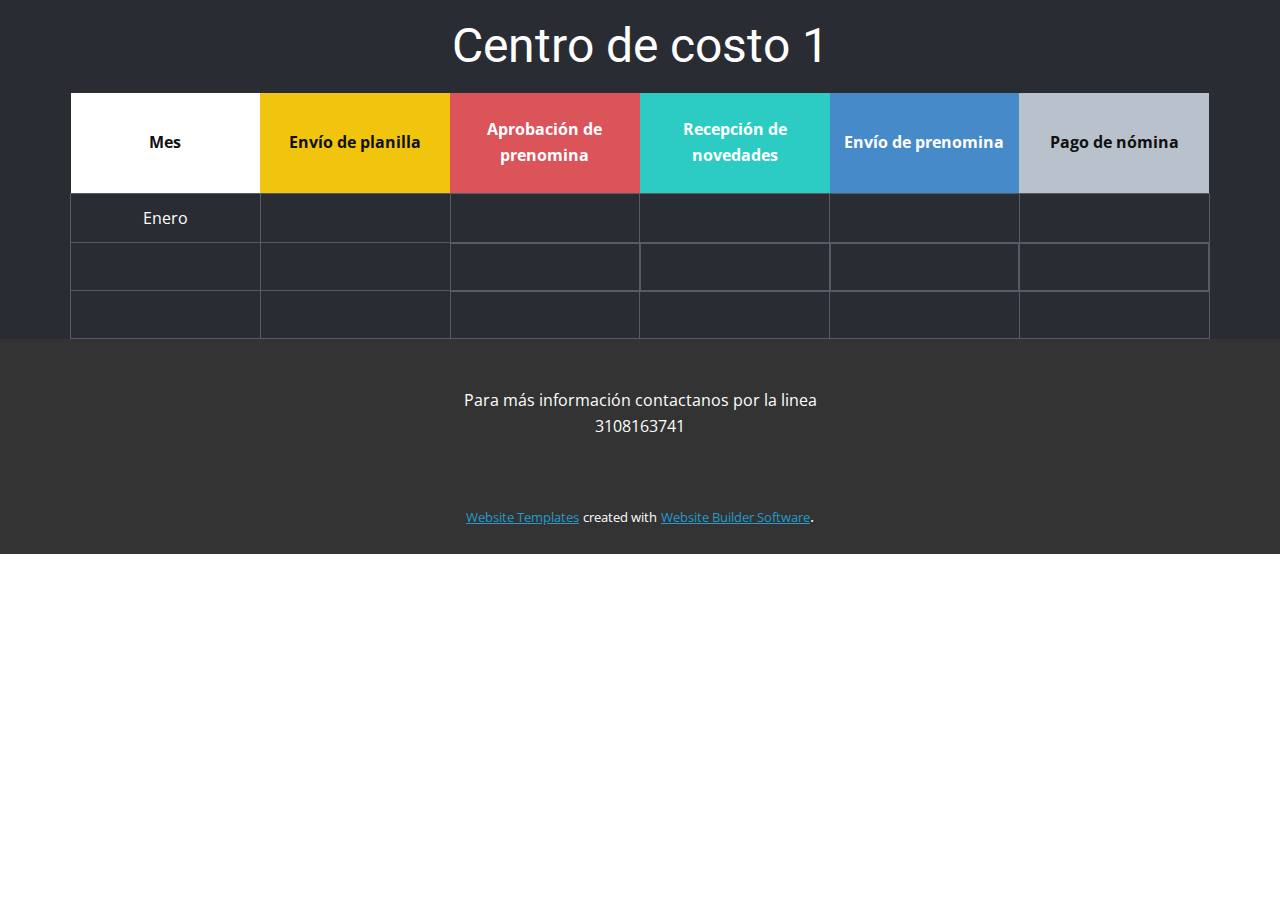
==== commit 8538de26: "better template" ====
--- a/index.html
+++ b/index.html
@@ -9,40 +9,7 @@
   </head>
   <body data-home-page="Casa.html" data-home-page-title="Casa" class="u-body">
     <style>
-      /*begin-commonstyles library*//*!
- * froala_editor v3.2.3 (https://www.froala.com/wysiwyg-editor)
- * License https://froala.com/wysiwyg-editor/terms/
- * Copyright 2014-2020 Froala Labs
- */
 
-.fr-clearfix::after {
-  clear: both;
-  display: block;
-  content: "";
-  height: 0; }
-
-.fr-hide-by-clipping {
-  position: absolute;
-  width: 1px;
-  height: 1px;
-  padding: 0;
-  margin: -1px;
-  overflow: hidden;
-  clip: rect(0, 0, 0, 0);
-  border: 0; }
-
-.fr-view img.fr-rounded, .fr-view .fr-img-caption.fr-rounded img {
-  border-radius: 10px;
-  -moz-border-radius: 10px;
-  -webkit-border-radius: 10px;
-  -moz-background-clip: padding;
-  -webkit-background-clip: padding-box;
-  background-clip: padding-box; }
-
-.fr-view img.fr-shadow, .fr-view .fr-img-caption.fr-shadow img {
-  -webkit-box-shadow: 10px 10px 5px 0px #cccccc;
-  -moz-box-shadow: 10px 10px 5px 0px #cccccc;
-  box-shadow: 10px 10px 5px 0px #cccccc; }
 
 .fr-view img.fr-bordered, .fr-view .fr-img-caption.fr-bordered img {
   border: solid 5px #CCC; }
@@ -371,15 +338,6 @@
       float: right;
       margin: 5px 0 5px 5px;
       max-width: calc(100% - 5px); }
-/*end-commonstyles library*//*begin-commonstyles library*/@charset "UTF-8";
-
-/*!
- * animate.css -https://daneden.github.io/animate.css/
- * Version - 3.7.2
- * Licensed under the MIT license - http://opensource.org/licenses/MIT
- *
- * Copyright (c) 2019 Daniel Eden
- */
 
 @-webkit-keyframes bounce {
   from,
@@ -899,3015 +857,6 @@
   to {
     -webkit-transform: translate3d(0, 0, 0);
     transform: translate3d(0, 0, 0);
-  }
-}
-
-@keyframes wobble {
-  from {
-    -webkit-transform: translate3d(0, 0, 0);
-    transform: translate3d(0, 0, 0);
-  }
-
-  15% {
-    -webkit-transform: translate3d(-25%, 0, 0) rotate3d(0, 0, 1, -5deg);
-    transform: translate3d(-25%, 0, 0) rotate3d(0, 0, 1, -5deg);
-  }
-
-  30% {
-    -webkit-transform: translate3d(20%, 0, 0) rotate3d(0, 0, 1, 3deg);
-    transform: translate3d(20%, 0, 0) rotate3d(0, 0, 1, 3deg);
-  }
-
-  45% {
-    -webkit-transform: translate3d(-15%, 0, 0) rotate3d(0, 0, 1, -3deg);
-    transform: translate3d(-15%, 0, 0) rotate3d(0, 0, 1, -3deg);
-  }
-
-  60% {
-    -webkit-transform: translate3d(10%, 0, 0) rotate3d(0, 0, 1, 2deg);
-    transform: translate3d(10%, 0, 0) rotate3d(0, 0, 1, 2deg);
-  }
-
-  75% {
-    -webkit-transform: translate3d(-5%, 0, 0) rotate3d(0, 0, 1, -1deg);
-    transform: translate3d(-5%, 0, 0) rotate3d(0, 0, 1, -1deg);
-  }
-
-  to {
-    -webkit-transform: translate3d(0, 0, 0);
-    transform: translate3d(0, 0, 0);
-  }
-}
-
-.wobble {
-  -webkit-animation-name: wobble;
-  animation-name: wobble;
-}
-
-@-webkit-keyframes jello {
-  from,
-  11.1%,
-  to {
-    -webkit-transform: translate3d(0, 0, 0);
-    transform: translate3d(0, 0, 0);
-  }
-
-  22.2% {
-    -webkit-transform: skewX(-12.5deg) skewY(-12.5deg);
-    transform: skewX(-12.5deg) skewY(-12.5deg);
-  }
-
-  33.3% {
-    -webkit-transform: skewX(6.25deg) skewY(6.25deg);
-    transform: skewX(6.25deg) skewY(6.25deg);
-  }
-
-  44.4% {
-    -webkit-transform: skewX(-3.125deg) skewY(-3.125deg);
-    transform: skewX(-3.125deg) skewY(-3.125deg);
-  }
-
-  55.5% {
-    -webkit-transform: skewX(1.5625deg) skewY(1.5625deg);
-    transform: skewX(1.5625deg) skewY(1.5625deg);
-  }
-
-  66.6% {
-    -webkit-transform: skewX(-0.78125deg) skewY(-0.78125deg);
-    transform: skewX(-0.78125deg) skewY(-0.78125deg);
-  }
-
-  77.7% {
-    -webkit-transform: skewX(0.390625deg) skewY(0.390625deg);
-    transform: skewX(0.390625deg) skewY(0.390625deg);
-  }
-
-  88.8% {
-    -webkit-transform: skewX(-0.1953125deg) skewY(-0.1953125deg);
-    transform: skewX(-0.1953125deg) skewY(-0.1953125deg);
-  }
-}
-
-@keyframes jello {
-  from,
-  11.1%,
-  to {
-    -webkit-transform: translate3d(0, 0, 0);
-    transform: translate3d(0, 0, 0);
-  }
-
-  22.2% {
-    -webkit-transform: skewX(-12.5deg) skewY(-12.5deg);
-    transform: skewX(-12.5deg) skewY(-12.5deg);
-  }
-
-  33.3% {
-    -webkit-transform: skewX(6.25deg) skewY(6.25deg);
-    transform: skewX(6.25deg) skewY(6.25deg);
-  }
-
-  44.4% {
-    -webkit-transform: skewX(-3.125deg) skewY(-3.125deg);
-    transform: skewX(-3.125deg) skewY(-3.125deg);
-  }
-
-  55.5% {
-    -webkit-transform: skewX(1.5625deg) skewY(1.5625deg);
-    transform: skewX(1.5625deg) skewY(1.5625deg);
-  }
-
-  66.6% {
-    -webkit-transform: skewX(-0.78125deg) skewY(-0.78125deg);
-    transform: skewX(-0.78125deg) skewY(-0.78125deg);
-  }
-
-  77.7% {
-    -webkit-transform: skewX(0.390625deg) skewY(0.390625deg);
-    transform: skewX(0.390625deg) skewY(0.390625deg);
-  }
-
-  88.8% {
-    -webkit-transform: skewX(-0.1953125deg) skewY(-0.1953125deg);
-    transform: skewX(-0.1953125deg) skewY(-0.1953125deg);
-  }
-}
-
-.jello {
-  -webkit-animation-name: jello;
-  animation-name: jello;
-  -webkit-transform-origin: center;
-  transform-origin: center;
-}
-
-@-webkit-keyframes heartBeat {
-  0% {
-    -webkit-transform: scale(1);
-    transform: scale(1);
-  }
-
-  14% {
-    -webkit-transform: scale(1.3);
-    transform: scale(1.3);
-  }
-
-  28% {
-    -webkit-transform: scale(1);
-    transform: scale(1);
-  }
-
-  42% {
-    -webkit-transform: scale(1.3);
-    transform: scale(1.3);
-  }
-
-  70% {
-    -webkit-transform: scale(1);
-    transform: scale(1);
-  }
-}
-
-@keyframes heartBeat {
-  0% {
-    -webkit-transform: scale(1);
-    transform: scale(1);
-  }
-
-  14% {
-    -webkit-transform: scale(1.3);
-    transform: scale(1.3);
-  }
-
-  28% {
-    -webkit-transform: scale(1);
-    transform: scale(1);
-  }
-
-  42% {
-    -webkit-transform: scale(1.3);
-    transform: scale(1.3);
-  }
-
-  70% {
-    -webkit-transform: scale(1);
-    transform: scale(1);
-  }
-}
-
-.heartBeat {
-  -webkit-animation-name: heartBeat;
-  animation-name: heartBeat;
-  -webkit-animation-duration: 1.3s;
-  animation-duration: 1.3s;
-  -webkit-animation-timing-function: ease-in-out;
-  animation-timing-function: ease-in-out;
-}
-
-@-webkit-keyframes bounceIn {
-  from,
-  20%,
-  40%,
-  60%,
-  80%,
-  to {
-    -webkit-animation-timing-function: cubic-bezier(0.215, 0.61, 0.355, 1);
-    animation-timing-function: cubic-bezier(0.215, 0.61, 0.355, 1);
-  }
-
-  0% {
-    opacity: 0;
-    -webkit-transform: scale3d(0.3, 0.3, 0.3);
-    transform: scale3d(0.3, 0.3, 0.3);
-  }
-
-  20% {
-    -webkit-transform: scale3d(1.1, 1.1, 1.1);
-    transform: scale3d(1.1, 1.1, 1.1);
-  }
-
-  40% {
-    -webkit-transform: scale3d(0.9, 0.9, 0.9);
-    transform: scale3d(0.9, 0.9, 0.9);
-  }
-
-  60% {
-    opacity: 1;
-    -webkit-transform: scale3d(1.03, 1.03, 1.03);
-    transform: scale3d(1.03, 1.03, 1.03);
-  }
-
-  80% {
-    -webkit-transform: scale3d(0.97, 0.97, 0.97);
-    transform: scale3d(0.97, 0.97, 0.97);
-  }
-
-  to {
-    opacity: 1;
-    -webkit-transform: scale3d(1, 1, 1);
-    transform: scale3d(1, 1, 1);
-  }
-}
-
-@keyframes bounceIn {
-  from,
-  20%,
-  40%,
-  60%,
-  80%,
-  to {
-    -webkit-animation-timing-function: cubic-bezier(0.215, 0.61, 0.355, 1);
-    animation-timing-function: cubic-bezier(0.215, 0.61, 0.355, 1);
-  }
-
-  0% {
-    opacity: 0;
-    -webkit-transform: scale3d(0.3, 0.3, 0.3);
-    transform: scale3d(0.3, 0.3, 0.3);
-  }
-
-  20% {
-    -webkit-transform: scale3d(1.1, 1.1, 1.1);
-    transform: scale3d(1.1, 1.1, 1.1);
-  }
-
-  40% {
-    -webkit-transform: scale3d(0.9, 0.9, 0.9);
-    transform: scale3d(0.9, 0.9, 0.9);
-  }
-
-  60% {
-    opacity: 1;
-    -webkit-transform: scale3d(1.03, 1.03, 1.03);
-    transform: scale3d(1.03, 1.03, 1.03);
-  }
-
-  80% {
-    -webkit-transform: scale3d(0.97, 0.97, 0.97);
-    transform: scale3d(0.97, 0.97, 0.97);
-  }
-
-  to {
-    opacity: 1;
-    -webkit-transform: scale3d(1, 1, 1);
-    transform: scale3d(1, 1, 1);
-  }
-}
-
-.bounceIn {
-  -webkit-animation-duration: 0.75s;
-  animation-duration: 0.75s;
-  -webkit-animation-name: bounceIn;
-  animation-name: bounceIn;
-}
-
-@-webkit-keyframes bounceInDown {
-  from,
-  60%,
-  75%,
-  90%,
-  to {
-    -webkit-animation-timing-function: cubic-bezier(0.215, 0.61, 0.355, 1);
-    animation-timing-function: cubic-bezier(0.215, 0.61, 0.355, 1);
-  }
-
-  0% {
-    opacity: 0;
-    -webkit-transform: translate3d(0, -3000px, 0);
-    transform: translate3d(0, -3000px, 0);
-  }
-
-  60% {
-    opacity: 1;
-    -webkit-transform: translate3d(0, 25px, 0);
-    transform: translate3d(0, 25px, 0);
-  }
-
-  75% {
-    -webkit-transform: translate3d(0, -10px, 0);
-    transform: translate3d(0, -10px, 0);
-  }
-
-  90% {
-    -webkit-transform: translate3d(0, 5px, 0);
-    transform: translate3d(0, 5px, 0);
-  }
-
-  to {
-    -webkit-transform: translate3d(0, 0, 0);
-    transform: translate3d(0, 0, 0);
-  }
-}
-
-@keyframes bounceInDown {
-  from,
-  60%,
-  75%,
-  90%,
-  to {
-    -webkit-animation-timing-function: cubic-bezier(0.215, 0.61, 0.355, 1);
-    animation-timing-function: cubic-bezier(0.215, 0.61, 0.355, 1);
-  }
-
-  0% {
-    opacity: 0;
-    -webkit-transform: translate3d(0, -3000px, 0);
-    transform: translate3d(0, -3000px, 0);
-  }
-
-  60% {
-    opacity: 1;
-    -webkit-transform: translate3d(0, 25px, 0);
-    transform: translate3d(0, 25px, 0);
-  }
-
-  75% {
-    -webkit-transform: translate3d(0, -10px, 0);
-    transform: translate3d(0, -10px, 0);
-  }
-
-  90% {
-    -webkit-transform: translate3d(0, 5px, 0);
-    transform: translate3d(0, 5px, 0);
-  }
-
-  to {
-    -webkit-transform: translate3d(0, 0, 0);
-    transform: translate3d(0, 0, 0);
-  }
-}
-
-.bounceInDown {
-  -webkit-animation-name: bounceInDown;
-  animation-name: bounceInDown;
-}
-
-@-webkit-keyframes bounceInLeft {
-  from,
-  60%,
-  75%,
-  90%,
-  to {
-    -webkit-animation-timing-function: cubic-bezier(0.215, 0.61, 0.355, 1);
-    animation-timing-function: cubic-bezier(0.215, 0.61, 0.355, 1);
-  }
-
-  0% {
-    opacity: 0;
-    -webkit-transform: translate3d(-3000px, 0, 0);
-    transform: translate3d(-3000px, 0, 0);
-  }
-
-  60% {
-    opacity: 1;
-    -webkit-transform: translate3d(25px, 0, 0);
-    transform: translate3d(25px, 0, 0);
-  }
-
-  75% {
-    -webkit-transform: translate3d(-10px, 0, 0);
-    transform: translate3d(-10px, 0, 0);
-  }
-
-  90% {
-    -webkit-transform: translate3d(5px, 0, 0);
-    transform: translate3d(5px, 0, 0);
-  }
-
-  to {
-    -webkit-transform: translate3d(0, 0, 0);
-    transform: translate3d(0, 0, 0);
-  }
-}
-
-@keyframes bounceInLeft {
-  from,
-  60%,
-  75%,
-  90%,
-  to {
-    -webkit-animation-timing-function: cubic-bezier(0.215, 0.61, 0.355, 1);
-    animation-timing-function: cubic-bezier(0.215, 0.61, 0.355, 1);
-  }
-
-  0% {
-    opacity: 0;
-    -webkit-transform: translate3d(-3000px, 0, 0);
-    transform: translate3d(-3000px, 0, 0);
-  }
-
-  60% {
-    opacity: 1;
-    -webkit-transform: translate3d(25px, 0, 0);
-    transform: translate3d(25px, 0, 0);
-  }
-
-  75% {
-    -webkit-transform: translate3d(-10px, 0, 0);
-    transform: translate3d(-10px, 0, 0);
-  }
-
-  90% {
-    -webkit-transform: translate3d(5px, 0, 0);
-    transform: translate3d(5px, 0, 0);
-  }
-
-  to {
-    -webkit-transform: translate3d(0, 0, 0);
-    transform: translate3d(0, 0, 0);
-  }
-}
-
-.bounceInLeft {
-  -webkit-animation-name: bounceInLeft;
-  animation-name: bounceInLeft;
-}
-
-@-webkit-keyframes bounceInRight {
-  from,
-  60%,
-  75%,
-  90%,
-  to {
-    -webkit-animation-timing-function: cubic-bezier(0.215, 0.61, 0.355, 1);
-    animation-timing-function: cubic-bezier(0.215, 0.61, 0.355, 1);
-  }
-
-  from {
-    opacity: 0;
-    -webkit-transform: translate3d(3000px, 0, 0);
-    transform: translate3d(3000px, 0, 0);
-  }
-
-  60% {
-    opacity: 1;
-    -webkit-transform: translate3d(-25px, 0, 0);
-    transform: translate3d(-25px, 0, 0);
-  }
-
-  75% {
-    -webkit-transform: translate3d(10px, 0, 0);
-    transform: translate3d(10px, 0, 0);
-  }
-
-  90% {
-    -webkit-transform: translate3d(-5px, 0, 0);
-    transform: translate3d(-5px, 0, 0);
-  }
-
-  to {
-    -webkit-transform: translate3d(0, 0, 0);
-    transform: translate3d(0, 0, 0);
-  }
-}
-
-@keyframes bounceInRight {
-  from,
-  60%,
-  75%,
-  90%,
-  to {
-    -webkit-animation-timing-function: cubic-bezier(0.215, 0.61, 0.355, 1);
-    animation-timing-function: cubic-bezier(0.215, 0.61, 0.355, 1);
-  }
-
-  from {
-    opacity: 0;
-    -webkit-transform: translate3d(3000px, 0, 0);
-    transform: translate3d(3000px, 0, 0);
-  }
-
-  60% {
-    opacity: 1;
-    -webkit-transform: translate3d(-25px, 0, 0);
-    transform: translate3d(-25px, 0, 0);
-  }
-
-  75% {
-    -webkit-transform: translate3d(10px, 0, 0);
-    transform: translate3d(10px, 0, 0);
-  }
-
-  90% {
-    -webkit-transform: translate3d(-5px, 0, 0);
-    transform: translate3d(-5px, 0, 0);
-  }
-
-  to {
-    -webkit-transform: translate3d(0, 0, 0);
-    transform: translate3d(0, 0, 0);
-  }
-}
-
-.bounceInRight {
-  -webkit-animation-name: bounceInRight;
-  animation-name: bounceInRight;
-}
-
-@-webkit-keyframes bounceInUp {
-  from,
-  60%,
-  75%,
-  90%,
-  to {
-    -webkit-animation-timing-function: cubic-bezier(0.215, 0.61, 0.355, 1);
-    animation-timing-function: cubic-bezier(0.215, 0.61, 0.355, 1);
-  }
-
-  from {
-    opacity: 0;
-    -webkit-transform: translate3d(0, 3000px, 0);
-    transform: translate3d(0, 3000px, 0);
-  }
-
-  60% {
-    opacity: 1;
-    -webkit-transform: translate3d(0, -20px, 0);
-    transform: translate3d(0, -20px, 0);
-  }
-
-  75% {
-    -webkit-transform: translate3d(0, 10px, 0);
-    transform: translate3d(0, 10px, 0);
-  }
-
-  90% {
-    -webkit-transform: translate3d(0, -5px, 0);
-    transform: translate3d(0, -5px, 0);
-  }
-
-  to {
-    -webkit-transform: translate3d(0, 0, 0);
-    transform: translate3d(0, 0, 0);
-  }
-}
-
-@keyframes bounceInUp {
-  from,
-  60%,
-  75%,
-  90%,
-  to {
-    -webkit-animation-timing-function: cubic-bezier(0.215, 0.61, 0.355, 1);
-    animation-timing-function: cubic-bezier(0.215, 0.61, 0.355, 1);
-  }
-
-  from {
-    opacity: 0;
-    -webkit-transform: translate3d(0, 3000px, 0);
-    transform: translate3d(0, 3000px, 0);
-  }
-
-  60% {
-    opacity: 1;
-    -webkit-transform: translate3d(0, -20px, 0);
-    transform: translate3d(0, -20px, 0);
-  }
-
-  75% {
-    -webkit-transform: translate3d(0, 10px, 0);
-    transform: translate3d(0, 10px, 0);
-  }
-
-  90% {
-    -webkit-transform: translate3d(0, -5px, 0);
-    transform: translate3d(0, -5px, 0);
-  }
-
-  to {
-    -webkit-transform: translate3d(0, 0, 0);
-    transform: translate3d(0, 0, 0);
-  }
-}
-
-.bounceInUp {
-  -webkit-animation-name: bounceInUp;
-  animation-name: bounceInUp;
-}
-
-@-webkit-keyframes bounceOut {
-  20% {
-    -webkit-transform: scale3d(0.9, 0.9, 0.9);
-    transform: scale3d(0.9, 0.9, 0.9);
-  }
-
-  50%,
-  55% {
-    opacity: 1;
-    -webkit-transform: scale3d(1.1, 1.1, 1.1);
-    transform: scale3d(1.1, 1.1, 1.1);
-  }
-
-  to {
-    opacity: 0;
-    -webkit-transform: scale3d(0.3, 0.3, 0.3);
-    transform: scale3d(0.3, 0.3, 0.3);
-  }
-}
-
-@keyframes bounceOut {
-  20% {
-    -webkit-transform: scale3d(0.9, 0.9, 0.9);
-    transform: scale3d(0.9, 0.9, 0.9);
-  }
-
-  50%,
-  55% {
-    opacity: 1;
-    -webkit-transform: scale3d(1.1, 1.1, 1.1);
-    transform: scale3d(1.1, 1.1, 1.1);
-  }
-
-  to {
-    opacity: 0;
-    -webkit-transform: scale3d(0.3, 0.3, 0.3);
-    transform: scale3d(0.3, 0.3, 0.3);
-  }
-}
-
-.bounceOut {
-  -webkit-animation-duration: 0.75s;
-  animation-duration: 0.75s;
-  -webkit-animation-name: bounceOut;
-  animation-name: bounceOut;
-}
-
-@-webkit-keyframes bounceOutDown {
-  20% {
-    -webkit-transform: translate3d(0, 10px, 0);
-    transform: translate3d(0, 10px, 0);
-  }
-
-  40%,
-  45% {
-    opacity: 1;
-    -webkit-transform: translate3d(0, -20px, 0);
-    transform: translate3d(0, -20px, 0);
-  }
-
-  to {
-    opacity: 0;
-    -webkit-transform: translate3d(0, 2000px, 0);
-    transform: translate3d(0, 2000px, 0);
-  }
-}
-
-@keyframes bounceOutDown {
-  20% {
-    -webkit-transform: translate3d(0, 10px, 0);
-    transform: translate3d(0, 10px, 0);
-  }
-
-  40%,
-  45% {
-    opacity: 1;
-    -webkit-transform: translate3d(0, -20px, 0);
-    transform: translate3d(0, -20px, 0);
-  }
-
-  to {
-    opacity: 0;
-    -webkit-transform: translate3d(0, 2000px, 0);
-    transform: translate3d(0, 2000px, 0);
-  }
-}
-
-.bounceOutDown {
-  -webkit-animation-name: bounceOutDown;
-  animation-name: bounceOutDown;
-}
-
-@-webkit-keyframes bounceOutLeft {
-  20% {
-    opacity: 1;
-    -webkit-transform: translate3d(20px, 0, 0);
-    transform: translate3d(20px, 0, 0);
-  }
-
-  to {
-    opacity: 0;
-    -webkit-transform: translate3d(-2000px, 0, 0);
-    transform: translate3d(-2000px, 0, 0);
-  }
-}
-
-@keyframes bounceOutLeft {
-  20% {
-    opacity: 1;
-    -webkit-transform: translate3d(20px, 0, 0);
-    transform: translate3d(20px, 0, 0);
-  }
-
-  to {
-    opacity: 0;
-    -webkit-transform: translate3d(-2000px, 0, 0);
-    transform: translate3d(-2000px, 0, 0);
-  }
-}
-
-.bounceOutLeft {
-  -webkit-animation-name: bounceOutLeft;
-  animation-name: bounceOutLeft;
-}
-
-@-webkit-keyframes bounceOutRight {
-  20% {
-    opacity: 1;
-    -webkit-transform: translate3d(-20px, 0, 0);
-    transform: translate3d(-20px, 0, 0);
-  }
-
-  to {
-    opacity: 0;
-    -webkit-transform: translate3d(2000px, 0, 0);
-    transform: translate3d(2000px, 0, 0);
-  }
-}
-
-@keyframes bounceOutRight {
-  20% {
-    opacity: 1;
-    -webkit-transform: translate3d(-20px, 0, 0);
-    transform: translate3d(-20px, 0, 0);
-  }
-
-  to {
-    opacity: 0;
-    -webkit-transform: translate3d(2000px, 0, 0);
-    transform: translate3d(2000px, 0, 0);
-  }
-}
-
-.bounceOutRight {
-  -webkit-animation-name: bounceOutRight;
-  animation-name: bounceOutRight;
-}
-
-@-webkit-keyframes bounceOutUp {
-  20% {
-    -webkit-transform: translate3d(0, -10px, 0);
-    transform: translate3d(0, -10px, 0);
-  }
-
-  40%,
-  45% {
-    opacity: 1;
-    -webkit-transform: translate3d(0, 20px, 0);
-    transform: translate3d(0, 20px, 0);
-  }
-
-  to {
-    opacity: 0;
-    -webkit-transform: translate3d(0, -2000px, 0);
-    transform: translate3d(0, -2000px, 0);
-  }
-}
-
-@keyframes bounceOutUp {
-  20% {
-    -webkit-transform: translate3d(0, -10px, 0);
-    transform: translate3d(0, -10px, 0);
-  }
-
-  40%,
-  45% {
-    opacity: 1;
-    -webkit-transform: translate3d(0, 20px, 0);
-    transform: translate3d(0, 20px, 0);
-  }
-
-  to {
-    opacity: 0;
-    -webkit-transform: translate3d(0, -2000px, 0);
-    transform: translate3d(0, -2000px, 0);
-  }
-}
-
-.bounceOutUp {
-  -webkit-animation-name: bounceOutUp;
-  animation-name: bounceOutUp;
-}
-
-@-webkit-keyframes fadeIn {
-  from {
-    opacity: 0;
-  }
-
-  to {
-    opacity: 1;
-  }
-}
-
-@keyframes fadeIn {
-  from {
-    opacity: 0;
-  }
-
-  to {
-    opacity: 1;
-  }
-}
-
-.fadeIn {
-  -webkit-animation-name: fadeIn;
-  animation-name: fadeIn;
-}
-
-@-webkit-keyframes fadeInDown {
-  from {
-    opacity: 0;
-    -webkit-transform: translate3d(0, -100%, 0);
-    transform: translate3d(0, -100%, 0);
-  }
-
-  to {
-    opacity: 1;
-    -webkit-transform: translate3d(0, 0, 0);
-    transform: translate3d(0, 0, 0);
-  }
-}
-
-@keyframes fadeInDown {
-  from {
-    opacity: 0;
-    -webkit-transform: translate3d(0, -100%, 0);
-    transform: translate3d(0, -100%, 0);
-  }
-
-  to {
-    opacity: 1;
-    -webkit-transform: translate3d(0, 0, 0);
-    transform: translate3d(0, 0, 0);
-  }
-}
-
-.fadeInDown {
-  -webkit-animation-name: fadeInDown;
-  animation-name: fadeInDown;
-}
-
-@-webkit-keyframes fadeInDownBig {
-  from {
-    opacity: 0;
-    -webkit-transform: translate3d(0, -2000px, 0);
-    transform: translate3d(0, -2000px, 0);
-  }
-
-  to {
-    opacity: 1;
-    -webkit-transform: translate3d(0, 0, 0);
-    transform: translate3d(0, 0, 0);
-  }
-}
-
-@keyframes fadeInDownBig {
-  from {
-    opacity: 0;
-    -webkit-transform: translate3d(0, -2000px, 0);
-    transform: translate3d(0, -2000px, 0);
-  }
-
-  to {
-    opacity: 1;
-    -webkit-transform: translate3d(0, 0, 0);
-    transform: translate3d(0, 0, 0);
-  }
-}
-
-.fadeInDownBig {
-  -webkit-animation-name: fadeInDownBig;
-  animation-name: fadeInDownBig;
-}
-
-@-webkit-keyframes fadeInLeft {
-  from {
-    opacity: 0;
-    -webkit-transform: translate3d(-100%, 0, 0);
-    transform: translate3d(-100%, 0, 0);
-  }
-
-  to {
-    opacity: 1;
-    -webkit-transform: translate3d(0, 0, 0);
-    transform: translate3d(0, 0, 0);
-  }
-}
-
-@keyframes fadeInLeft {
-  from {
-    opacity: 0;
-    -webkit-transform: translate3d(-100%, 0, 0);
-    transform: translate3d(-100%, 0, 0);
-  }
-
-  to {
-    opacity: 1;
-    -webkit-transform: translate3d(0, 0, 0);
-    transform: translate3d(0, 0, 0);
-  }
-}
-
-.fadeInLeft {
-  -webkit-animation-name: fadeInLeft;
-  animation-name: fadeInLeft;
-}
-
-@-webkit-keyframes fadeInLeftBig {
-  from {
-    opacity: 0;
-    -webkit-transform: translate3d(-2000px, 0, 0);
-    transform: translate3d(-2000px, 0, 0);
-  }
-
-  to {
-    opacity: 1;
-    -webkit-transform: translate3d(0, 0, 0);
-    transform: translate3d(0, 0, 0);
-  }
-}
-
-@keyframes fadeInLeftBig {
-  from {
-    opacity: 0;
-    -webkit-transform: translate3d(-2000px, 0, 0);
-    transform: translate3d(-2000px, 0, 0);
-  }
-
-  to {
-    opacity: 1;
-    -webkit-transform: translate3d(0, 0, 0);
-    transform: translate3d(0, 0, 0);
-  }
-}
-
-.fadeInLeftBig {
-  -webkit-animation-name: fadeInLeftBig;
-  animation-name: fadeInLeftBig;
-}
-
-@-webkit-keyframes fadeInRight {
-  from {
-    opacity: 0;
-    -webkit-transform: translate3d(100%, 0, 0);
-    transform: translate3d(100%, 0, 0);
-  }
-
-  to {
-    opacity: 1;
-    -webkit-transform: translate3d(0, 0, 0);
-    transform: translate3d(0, 0, 0);
-  }
-}
-
-@keyframes fadeInRight {
-  from {
-    opacity: 0;
-    -webkit-transform: translate3d(100%, 0, 0);
-    transform: translate3d(100%, 0, 0);
-  }
-
-  to {
-    opacity: 1;
-    -webkit-transform: translate3d(0, 0, 0);
-    transform: translate3d(0, 0, 0);
-  }
-}
-
-.fadeInRight {
-  -webkit-animation-name: fadeInRight;
-  animation-name: fadeInRight;
-}
-
-@-webkit-keyframes fadeInRightBig {
-  from {
-    opacity: 0;
-    -webkit-transform: translate3d(2000px, 0, 0);
-    transform: translate3d(2000px, 0, 0);
-  }
-
-  to {
-    opacity: 1;
-    -webkit-transform: translate3d(0, 0, 0);
-    transform: translate3d(0, 0, 0);
-  }
-}
-
-@keyframes fadeInRightBig {
-  from {
-    opacity: 0;
-    -webkit-transform: translate3d(2000px, 0, 0);
-    transform: translate3d(2000px, 0, 0);
-  }
-
-  to {
-    opacity: 1;
-    -webkit-transform: translate3d(0, 0, 0);
-    transform: translate3d(0, 0, 0);
-  }
-}
-
-.fadeInRightBig {
-  -webkit-animation-name: fadeInRightBig;
-  animation-name: fadeInRightBig;
-}
-
-@-webkit-keyframes fadeInUp {
-  from {
-    opacity: 0;
-    -webkit-transform: translate3d(0, 100%, 0);
-    transform: translate3d(0, 100%, 0);
-  }
-
-  to {
-    opacity: 1;
-    -webkit-transform: translate3d(0, 0, 0);
-    transform: translate3d(0, 0, 0);
-  }
-}
-
-@keyframes fadeInUp {
-  from {
-    opacity: 0;
-    -webkit-transform: translate3d(0, 100%, 0);
-    transform: translate3d(0, 100%, 0);
-  }
-
-  to {
-    opacity: 1;
-    -webkit-transform: translate3d(0, 0, 0);
-    transform: translate3d(0, 0, 0);
-  }
-}
-
-.fadeInUp {
-  -webkit-animation-name: fadeInUp;
-  animation-name: fadeInUp;
-}
-
-@-webkit-keyframes fadeInUpBig {
-  from {
-    opacity: 0;
-    -webkit-transform: translate3d(0, 2000px, 0);
-    transform: translate3d(0, 2000px, 0);
-  }
-
-  to {
-    opacity: 1;
-    -webkit-transform: translate3d(0, 0, 0);
-    transform: translate3d(0, 0, 0);
-  }
-}
-
-@keyframes fadeInUpBig {
-  from {
-    opacity: 0;
-    -webkit-transform: translate3d(0, 2000px, 0);
-    transform: translate3d(0, 2000px, 0);
-  }
-
-  to {
-    opacity: 1;
-    -webkit-transform: translate3d(0, 0, 0);
-    transform: translate3d(0, 0, 0);
-  }
-}
-
-.fadeInUpBig {
-  -webkit-animation-name: fadeInUpBig;
-  animation-name: fadeInUpBig;
-}
-
-@-webkit-keyframes fadeOut {
-  from {
-    opacity: 1;
-  }
-
-  to {
-    opacity: 0;
-  }
-}
-
-@keyframes fadeOut {
-  from {
-    opacity: 1;
-  }
-
-  to {
-    opacity: 0;
-  }
-}
-
-.fadeOut {
-  -webkit-animation-name: fadeOut;
-  animation-name: fadeOut;
-}
-
-@-webkit-keyframes fadeOutDown {
-  from {
-    opacity: 1;
-  }
-
-  to {
-    opacity: 0;
-    -webkit-transform: translate3d(0, 100%, 0);
-    transform: translate3d(0, 100%, 0);
-  }
-}
-
-@keyframes fadeOutDown {
-  from {
-    opacity: 1;
-  }
-
-  to {
-    opacity: 0;
-    -webkit-transform: translate3d(0, 100%, 0);
-    transform: translate3d(0, 100%, 0);
-  }
-}
-
-.fadeOutDown {
-  -webkit-animation-name: fadeOutDown;
-  animation-name: fadeOutDown;
-}
-
-@-webkit-keyframes fadeOutDownBig {
-  from {
-    opacity: 1;
-  }
-
-  to {
-    opacity: 0;
-    -webkit-transform: translate3d(0, 2000px, 0);
-    transform: translate3d(0, 2000px, 0);
-  }
-}
-
-@keyframes fadeOutDownBig {
-  from {
-    opacity: 1;
-  }
-
-  to {
-    opacity: 0;
-    -webkit-transform: translate3d(0, 2000px, 0);
-    transform: translate3d(0, 2000px, 0);
-  }
-}
-
-.fadeOutDownBig {
-  -webkit-animation-name: fadeOutDownBig;
-  animation-name: fadeOutDownBig;
-}
-
-@-webkit-keyframes fadeOutLeft {
-  from {
-    opacity: 1;
-  }
-
-  to {
-    opacity: 0;
-    -webkit-transform: translate3d(-100%, 0, 0);
-    transform: translate3d(-100%, 0, 0);
-  }
-}
-
-@keyframes fadeOutLeft {
-  from {
-    opacity: 1;
-  }
-
-  to {
-    opacity: 0;
-    -webkit-transform: translate3d(-100%, 0, 0);
-    transform: translate3d(-100%, 0, 0);
-  }
-}
-
-.fadeOutLeft {
-  -webkit-animation-name: fadeOutLeft;
-  animation-name: fadeOutLeft;
-}
-
-@-webkit-keyframes fadeOutLeftBig {
-  from {
-    opacity: 1;
-  }
-
-  to {
-    opacity: 0;
-    -webkit-transform: translate3d(-2000px, 0, 0);
-    transform: translate3d(-2000px, 0, 0);
-  }
-}
-
-@keyframes fadeOutLeftBig {
-  from {
-    opacity: 1;
-  }
-
-  to {
-    opacity: 0;
-    -webkit-transform: translate3d(-2000px, 0, 0);
-    transform: translate3d(-2000px, 0, 0);
-  }
-}
-
-.fadeOutLeftBig {
-  -webkit-animation-name: fadeOutLeftBig;
-  animation-name: fadeOutLeftBig;
-}
-
-@-webkit-keyframes fadeOutRight {
-  from {
-    opacity: 1;
-  }
-
-  to {
-    opacity: 0;
-    -webkit-transform: translate3d(100%, 0, 0);
-    transform: translate3d(100%, 0, 0);
-  }
-}
-
-@keyframes fadeOutRight {
-  from {
-    opacity: 1;
-  }
-
-  to {
-    opacity: 0;
-    -webkit-transform: translate3d(100%, 0, 0);
-    transform: translate3d(100%, 0, 0);
-  }
-}
-
-.fadeOutRight {
-  -webkit-animation-name: fadeOutRight;
-  animation-name: fadeOutRight;
-}
-
-@-webkit-keyframes fadeOutRightBig {
-  from {
-    opacity: 1;
-  }
-
-  to {
-    opacity: 0;
-    -webkit-transform: translate3d(2000px, 0, 0);
-    transform: translate3d(2000px, 0, 0);
-  }
-}
-
-@keyframes fadeOutRightBig {
-  from {
-    opacity: 1;
-  }
-
-  to {
-    opacity: 0;
-    -webkit-transform: translate3d(2000px, 0, 0);
-    transform: translate3d(2000px, 0, 0);
-  }
-}
-
-.fadeOutRightBig {
-  -webkit-animation-name: fadeOutRightBig;
-  animation-name: fadeOutRightBig;
-}
-
-@-webkit-keyframes fadeOutUp {
-  from {
-    opacity: 1;
-  }
-
-  to {
-    opacity: 0;
-    -webkit-transform: translate3d(0, -100%, 0);
-    transform: translate3d(0, -100%, 0);
-  }
-}
-
-@keyframes fadeOutUp {
-  from {
-    opacity: 1;
-  }
-
-  to {
-    opacity: 0;
-    -webkit-transform: translate3d(0, -100%, 0);
-    transform: translate3d(0, -100%, 0);
-  }
-}
-
-.fadeOutUp {
-  -webkit-animation-name: fadeOutUp;
-  animation-name: fadeOutUp;
-}
-
-@-webkit-keyframes fadeOutUpBig {
-  from {
-    opacity: 1;
-  }
-
-  to {
-    opacity: 0;
-    -webkit-transform: translate3d(0, -2000px, 0);
-    transform: translate3d(0, -2000px, 0);
-  }
-}
-
-@keyframes fadeOutUpBig {
-  from {
-    opacity: 1;
-  }
-
-  to {
-    opacity: 0;
-    -webkit-transform: translate3d(0, -2000px, 0);
-    transform: translate3d(0, -2000px, 0);
-  }
-}
-
-.fadeOutUpBig {
-  -webkit-animation-name: fadeOutUpBig;
-  animation-name: fadeOutUpBig;
-}
-
-@-webkit-keyframes flip {
-  from {
-    -webkit-transform: perspective(400px) scale3d(1, 1, 1) translate3d(0, 0, 0)
-      rotate3d(0, 1, 0, -360deg);
-    transform: perspective(400px) scale3d(1, 1, 1) translate3d(0, 0, 0) rotate3d(0, 1, 0, -360deg);
-    -webkit-animation-timing-function: ease-out;
-    animation-timing-function: ease-out;
-  }
-
-  40% {
-    -webkit-transform: perspective(400px) scale3d(1, 1, 1) translate3d(0, 0, 150px)
-      rotate3d(0, 1, 0, -190deg);
-    transform: perspective(400px) scale3d(1, 1, 1) translate3d(0, 0, 150px)
-      rotate3d(0, 1, 0, -190deg);
-    -webkit-animation-timing-function: ease-out;
-    animation-timing-function: ease-out;
-  }
-
-  50% {
-    -webkit-transform: perspective(400px) scale3d(1, 1, 1) translate3d(0, 0, 150px)
-      rotate3d(0, 1, 0, -170deg);
-    transform: perspective(400px) scale3d(1, 1, 1) translate3d(0, 0, 150px)
-      rotate3d(0, 1, 0, -170deg);
-    -webkit-animation-timing-function: ease-in;
-    animation-timing-function: ease-in;
-  }
-
-  80% {
-    -webkit-transform: perspective(400px) scale3d(0.95, 0.95, 0.95) translate3d(0, 0, 0)
-      rotate3d(0, 1, 0, 0deg);
-    transform: perspective(400px) scale3d(0.95, 0.95, 0.95) translate3d(0, 0, 0)
-      rotate3d(0, 1, 0, 0deg);
-    -webkit-animation-timing-function: ease-in;
-    animation-timing-function: ease-in;
-  }
-
-  to {
-    -webkit-transform: perspective(400px) scale3d(1, 1, 1) translate3d(0, 0, 0)
-      rotate3d(0, 1, 0, 0deg);
-    transform: perspective(400px) scale3d(1, 1, 1) translate3d(0, 0, 0) rotate3d(0, 1, 0, 0deg);
-    -webkit-animation-timing-function: ease-in;
-    animation-timing-function: ease-in;
-  }
-}
-
-@keyframes flip {
-  from {
-    -webkit-transform: perspective(400px) scale3d(1, 1, 1) translate3d(0, 0, 0)
-      rotate3d(0, 1, 0, -360deg);
-    transform: perspective(400px) scale3d(1, 1, 1) translate3d(0, 0, 0) rotate3d(0, 1, 0, -360deg);
-    -webkit-animation-timing-function: ease-out;
-    animation-timing-function: ease-out;
-  }
-
-  40% {
-    -webkit-transform: perspective(400px) scale3d(1, 1, 1) translate3d(0, 0, 150px)
-      rotate3d(0, 1, 0, -190deg);
-    transform: perspective(400px) scale3d(1, 1, 1) translate3d(0, 0, 150px)
-      rotate3d(0, 1, 0, -190deg);
-    -webkit-animation-timing-function: ease-out;
-    animation-timing-function: ease-out;
-  }
-
-  50% {
-    -webkit-transform: perspective(400px) scale3d(1, 1, 1) translate3d(0, 0, 150px)
-      rotate3d(0, 1, 0, -170deg);
-    transform: perspective(400px) scale3d(1, 1, 1) translate3d(0, 0, 150px)
-      rotate3d(0, 1, 0, -170deg);
-    -webkit-animation-timing-function: ease-in;
-    animation-timing-function: ease-in;
-  }
-
-  80% {
-    -webkit-transform: perspective(400px) scale3d(0.95, 0.95, 0.95) translate3d(0, 0, 0)
-      rotate3d(0, 1, 0, 0deg);
-    transform: perspective(400px) scale3d(0.95, 0.95, 0.95) translate3d(0, 0, 0)
-      rotate3d(0, 1, 0, 0deg);
-    -webkit-animation-timing-function: ease-in;
-    animation-timing-function: ease-in;
-  }
-
-  to {
-    -webkit-transform: perspective(400px) scale3d(1, 1, 1) translate3d(0, 0, 0)
-      rotate3d(0, 1, 0, 0deg);
-    transform: perspective(400px) scale3d(1, 1, 1) translate3d(0, 0, 0) rotate3d(0, 1, 0, 0deg);
-    -webkit-animation-timing-function: ease-in;
-    animation-timing-function: ease-in;
-  }
-}
-
-.animated.flip {
-  -webkit-backface-visibility: visible;
-  backface-visibility: visible;
-  -webkit-animation-name: flip;
-  animation-name: flip;
-}
-
-@-webkit-keyframes flipInX {
-  from {
-    -webkit-transform: perspective(400px) rotate3d(1, 0, 0, 90deg);
-    transform: perspective(400px) rotate3d(1, 0, 0, 90deg);
-    -webkit-animation-timing-function: ease-in;
-    animation-timing-function: ease-in;
-    opacity: 0;
-  }
-
-  40% {
-    -webkit-transform: perspective(400px) rotate3d(1, 0, 0, -20deg);
-    transform: perspective(400px) rotate3d(1, 0, 0, -20deg);
-    -webkit-animation-timing-function: ease-in;
-    animation-timing-function: ease-in;
-  }
-
-  60% {
-    -webkit-transform: perspective(400px) rotate3d(1, 0, 0, 10deg);
-    transform: perspective(400px) rotate3d(1, 0, 0, 10deg);
-    opacity: 1;
-  }
-
-  80% {
-    -webkit-transform: perspective(400px) rotate3d(1, 0, 0, -5deg);
-    transform: perspective(400px) rotate3d(1, 0, 0, -5deg);
-  }
-
-  to {
-    -webkit-transform: perspective(400px);
-    transform: perspective(400px);
-  }
-}
-
-@keyframes flipInX {
-  from {
-    -webkit-transform: perspective(400px) rotate3d(1, 0, 0, 90deg);
-    transform: perspective(400px) rotate3d(1, 0, 0, 90deg);
-    -webkit-animation-timing-function: ease-in;
-    animation-timing-function: ease-in;
-    opacity: 0;
-  }
-
-  40% {
-    -webkit-transform: perspective(400px) rotate3d(1, 0, 0, -20deg);
-    transform: perspective(400px) rotate3d(1, 0, 0, -20deg);
-    -webkit-animation-timing-function: ease-in;
-    animation-timing-function: ease-in;
-  }
-
-  60% {
-    -webkit-transform: perspective(400px) rotate3d(1, 0, 0, 10deg);
-    transform: perspective(400px) rotate3d(1, 0, 0, 10deg);
-    opacity: 1;
-  }
-
-  80% {
-    -webkit-transform: perspective(400px) rotate3d(1, 0, 0, -5deg);
-    transform: perspective(400px) rotate3d(1, 0, 0, -5deg);
-  }
-
-  to {
-    -webkit-transform: perspective(400px);
-    transform: perspective(400px);
-  }
-}
-
-.flipInX {
-  -webkit-backface-visibility: visible !important;
-  backface-visibility: visible !important;
-  -webkit-animation-name: flipInX;
-  animation-name: flipInX;
-}
-
-@-webkit-keyframes flipInY {
-  from {
-    -webkit-transform: perspective(400px) rotate3d(0, 1, 0, 90deg);
-    transform: perspective(400px) rotate3d(0, 1, 0, 90deg);
-    -webkit-animation-timing-function: ease-in;
-    animation-timing-function: ease-in;
-    opacity: 0;
-  }
-
-  40% {
-    -webkit-transform: perspective(400px) rotate3d(0, 1, 0, -20deg);
-    transform: perspective(400px) rotate3d(0, 1, 0, -20deg);
-    -webkit-animation-timing-function: ease-in;
-    animation-timing-function: ease-in;
-  }
-
-  60% {
-    -webkit-transform: perspective(400px) rotate3d(0, 1, 0, 10deg);
-    transform: perspective(400px) rotate3d(0, 1, 0, 10deg);
-    opacity: 1;
-  }
-
-  80% {
-    -webkit-transform: perspective(400px) rotate3d(0, 1, 0, -5deg);
-    transform: perspective(400px) rotate3d(0, 1, 0, -5deg);
-  }
-
-  to {
-    -webkit-transform: perspective(400px);
-    transform: perspective(400px);
-  }
-}
-
-@keyframes flipInY {
-  from {
-    -webkit-transform: perspective(400px) rotate3d(0, 1, 0, 90deg);
-    transform: perspective(400px) rotate3d(0, 1, 0, 90deg);
-    -webkit-animation-timing-function: ease-in;
-    animation-timing-function: ease-in;
-    opacity: 0;
-  }
-
-  40% {
-    -webkit-transform: perspective(400px) rotate3d(0, 1, 0, -20deg);
-    transform: perspective(400px) rotate3d(0, 1, 0, -20deg);
-    -webkit-animation-timing-function: ease-in;
-    animation-timing-function: ease-in;
-  }
-
-  60% {
-    -webkit-transform: perspective(400px) rotate3d(0, 1, 0, 10deg);
-    transform: perspective(400px) rotate3d(0, 1, 0, 10deg);
-    opacity: 1;
-  }
-
-  80% {
-    -webkit-transform: perspective(400px) rotate3d(0, 1, 0, -5deg);
-    transform: perspective(400px) rotate3d(0, 1, 0, -5deg);
-  }
-
-  to {
-    -webkit-transform: perspective(400px);
-    transform: perspective(400px);
-  }
-}
-
-.flipInY {
-  -webkit-backface-visibility: visible !important;
-  backface-visibility: visible !important;
-  -webkit-animation-name: flipInY;
-  animation-name: flipInY;
-}
-
-@-webkit-keyframes flipOutX {
-  from {
-    -webkit-transform: perspective(400px);
-    transform: perspective(400px);
-  }
-
-  30% {
-    -webkit-transform: perspective(400px) rotate3d(1, 0, 0, -20deg);
-    transform: perspective(400px) rotate3d(1, 0, 0, -20deg);
-    opacity: 1;
-  }
-
-  to {
-    -webkit-transform: perspective(400px) rotate3d(1, 0, 0, 90deg);
-    transform: perspective(400px) rotate3d(1, 0, 0, 90deg);
-    opacity: 0;
-  }
-}
-
-@keyframes flipOutX {
-  from {
-    -webkit-transform: perspective(400px);
-    transform: perspective(400px);
-  }
-
-  30% {
-    -webkit-transform: perspective(400px) rotate3d(1, 0, 0, -20deg);
-    transform: perspective(400px) rotate3d(1, 0, 0, -20deg);
-    opacity: 1;
-  }
-
-  to {
-    -webkit-transform: perspective(400px) rotate3d(1, 0, 0, 90deg);
-    transform: perspective(400px) rotate3d(1, 0, 0, 90deg);
-    opacity: 0;
-  }
-}
-
-.flipOutX {
-  -webkit-animation-duration: 0.75s;
-  animation-duration: 0.75s;
-  -webkit-animation-name: flipOutX;
-  animation-name: flipOutX;
-  -webkit-backface-visibility: visible !important;
-  backface-visibility: visible !important;
-}
-
-@-webkit-keyframes flipOutY {
-  from {
-    -webkit-transform: perspective(400px);
-    transform: perspective(400px);
-  }
-
-  30% {
-    -webkit-transform: perspective(400px) rotate3d(0, 1, 0, -15deg);
-    transform: perspective(400px) rotate3d(0, 1, 0, -15deg);
-    opacity: 1;
-  }
-
-  to {
-    -webkit-transform: perspective(400px) rotate3d(0, 1, 0, 90deg);
-    transform: perspective(400px) rotate3d(0, 1, 0, 90deg);
-    opacity: 0;
-  }
-}
-
-@keyframes flipOutY {
-  from {
-    -webkit-transform: perspective(400px);
-    transform: perspective(400px);
-  }
-
-  30% {
-    -webkit-transform: perspective(400px) rotate3d(0, 1, 0, -15deg);
-    transform: perspective(400px) rotate3d(0, 1, 0, -15deg);
-    opacity: 1;
-  }
-
-  to {
-    -webkit-transform: perspective(400px) rotate3d(0, 1, 0, 90deg);
-    transform: perspective(400px) rotate3d(0, 1, 0, 90deg);
-    opacity: 0;
-  }
-}
-
-.flipOutY {
-  -webkit-animation-duration: 0.75s;
-  animation-duration: 0.75s;
-  -webkit-backface-visibility: visible !important;
-  backface-visibility: visible !important;
-  -webkit-animation-name: flipOutY;
-  animation-name: flipOutY;
-}
-
-@-webkit-keyframes lightSpeedIn {
-  from {
-    -webkit-transform: translate3d(100%, 0, 0) skewX(-30deg);
-    transform: translate3d(100%, 0, 0) skewX(-30deg);
-    opacity: 0;
-  }
-
-  60% {
-    -webkit-transform: skewX(20deg);
-    transform: skewX(20deg);
-    opacity: 1;
-  }
-
-  80% {
-    -webkit-transform: skewX(-5deg);
-    transform: skewX(-5deg);
-  }
-
-  to {
-    -webkit-transform: translate3d(0, 0, 0);
-    transform: translate3d(0, 0, 0);
-  }
-}
-
-@keyframes lightSpeedIn {
-  from {
-    -webkit-transform: translate3d(100%, 0, 0) skewX(-30deg);
-    transform: translate3d(100%, 0, 0) skewX(-30deg);
-    opacity: 0;
-  }
-
-  60% {
-    -webkit-transform: skewX(20deg);
-    transform: skewX(20deg);
-    opacity: 1;
-  }
-
-  80% {
-    -webkit-transform: skewX(-5deg);
-    transform: skewX(-5deg);
-  }
-
-  to {
-    -webkit-transform: translate3d(0, 0, 0);
-    transform: translate3d(0, 0, 0);
-  }
-}
-
-.lightSpeedIn {
-  -webkit-animation-name: lightSpeedIn;
-  animation-name: lightSpeedIn;
-  -webkit-animation-timing-function: ease-out;
-  animation-timing-function: ease-out;
-}
-
-@-webkit-keyframes lightSpeedOut {
-  from {
-    opacity: 1;
-  }
-
-  to {
-    -webkit-transform: translate3d(100%, 0, 0) skewX(30deg);
-    transform: translate3d(100%, 0, 0) skewX(30deg);
-    opacity: 0;
-  }
-}
-
-@keyframes lightSpeedOut {
-  from {
-    opacity: 1;
-  }
-
-  to {
-    -webkit-transform: translate3d(100%, 0, 0) skewX(30deg);
-    transform: translate3d(100%, 0, 0) skewX(30deg);
-    opacity: 0;
-  }
-}
-
-.lightSpeedOut {
-  -webkit-animation-name: lightSpeedOut;
-  animation-name: lightSpeedOut;
-  -webkit-animation-timing-function: ease-in;
-  animation-timing-function: ease-in;
-}
-
-@-webkit-keyframes rotateIn {
-  from {
-    -webkit-transform-origin: center;
-    transform-origin: center;
-    -webkit-transform: rotate3d(0, 0, 1, -200deg);
-    transform: rotate3d(0, 0, 1, -200deg);
-    opacity: 0;
-  }
-
-  to {
-    -webkit-transform-origin: center;
-    transform-origin: center;
-    -webkit-transform: translate3d(0, 0, 0);
-    transform: translate3d(0, 0, 0);
-    opacity: 1;
-  }
-}
-
-@keyframes rotateIn {
-  from {
-    -webkit-transform-origin: center;
-    transform-origin: center;
-    -webkit-transform: rotate3d(0, 0, 1, -200deg);
-    transform: rotate3d(0, 0, 1, -200deg);
-    opacity: 0;
-  }
-
-  to {
-    -webkit-transform-origin: center;
-    transform-origin: center;
-    -webkit-transform: translate3d(0, 0, 0);
-    transform: translate3d(0, 0, 0);
-    opacity: 1;
-  }
-}
-
-.rotateIn {
-  -webkit-animation-name: rotateIn;
-  animation-name: rotateIn;
-}
-
-@-webkit-keyframes rotateInDownLeft {
-  from {
-    -webkit-transform-origin: left bottom;
-    transform-origin: left bottom;
-    -webkit-transform: rotate3d(0, 0, 1, -45deg);
-    transform: rotate3d(0, 0, 1, -45deg);
-    opacity: 0;
-  }
-
-  to {
-    -webkit-transform-origin: left bottom;
-    transform-origin: left bottom;
-    -webkit-transform: translate3d(0, 0, 0);
-    transform: translate3d(0, 0, 0);
-    opacity: 1;
-  }
-}
-
-@keyframes rotateInDownLeft {
-  from {
-    -webkit-transform-origin: left bottom;
-    transform-origin: left bottom;
-    -webkit-transform: rotate3d(0, 0, 1, -45deg);
-    transform: rotate3d(0, 0, 1, -45deg);
-    opacity: 0;
-  }
-
-  to {
-    -webkit-transform-origin: left bottom;
-    transform-origin: left bottom;
-    -webkit-transform: translate3d(0, 0, 0);
-    transform: translate3d(0, 0, 0);
-    opacity: 1;
-  }
-}
-
-.rotateInDownLeft {
-  -webkit-animation-name: rotateInDownLeft;
-  animation-name: rotateInDownLeft;
-}
-
-@-webkit-keyframes rotateInDownRight {
-  from {
-    -webkit-transform-origin: right bottom;
-    transform-origin: right bottom;
-    -webkit-transform: rotate3d(0, 0, 1, 45deg);
-    transform: rotate3d(0, 0, 1, 45deg);
-    opacity: 0;
-  }
-
-  to {
-    -webkit-transform-origin: right bottom;
-    transform-origin: right bottom;
-    -webkit-transform: translate3d(0, 0, 0);
-    transform: translate3d(0, 0, 0);
-    opacity: 1;
-  }
-}
-
-@keyframes rotateInDownRight {
-  from {
-    -webkit-transform-origin: right bottom;
-    transform-origin: right bottom;
-    -webkit-transform: rotate3d(0, 0, 1, 45deg);
-    transform: rotate3d(0, 0, 1, 45deg);
-    opacity: 0;
-  }
-
-  to {
-    -webkit-transform-origin: right bottom;
-    transform-origin: right bottom;
-    -webkit-transform: translate3d(0, 0, 0);
-    transform: translate3d(0, 0, 0);
-    opacity: 1;
-  }
-}
-
-.rotateInDownRight {
-  -webkit-animation-name: rotateInDownRight;
-  animation-name: rotateInDownRight;
-}
-
-@-webkit-keyframes rotateInUpLeft {
-  from {
-    -webkit-transform-origin: left bottom;
-    transform-origin: left bottom;
-    -webkit-transform: rotate3d(0, 0, 1, 45deg);
-    transform: rotate3d(0, 0, 1, 45deg);
-    opacity: 0;
-  }
-
-  to {
-    -webkit-transform-origin: left bottom;
-    transform-origin: left bottom;
-    -webkit-transform: translate3d(0, 0, 0);
-    transform: translate3d(0, 0, 0);
-    opacity: 1;
-  }
-}
-
-@keyframes rotateInUpLeft {
-  from {
-    -webkit-transform-origin: left bottom;
-    transform-origin: left bottom;
-    -webkit-transform: rotate3d(0, 0, 1, 45deg);
-    transform: rotate3d(0, 0, 1, 45deg);
-    opacity: 0;
-  }
-
-  to {
-    -webkit-transform-origin: left bottom;
-    transform-origin: left bottom;
-    -webkit-transform: translate3d(0, 0, 0);
-    transform: translate3d(0, 0, 0);
-    opacity: 1;
-  }
-}
-
-.rotateInUpLeft {
-  -webkit-animation-name: rotateInUpLeft;
-  animation-name: rotateInUpLeft;
-}
-
-@-webkit-keyframes rotateInUpRight {
-  from {
-    -webkit-transform-origin: right bottom;
-    transform-origin: right bottom;
-    -webkit-transform: rotate3d(0, 0, 1, -90deg);
-    transform: rotate3d(0, 0, 1, -90deg);
-    opacity: 0;
-  }
-
-  to {
-    -webkit-transform-origin: right bottom;
-    transform-origin: right bottom;
-    -webkit-transform: translate3d(0, 0, 0);
-    transform: translate3d(0, 0, 0);
-    opacity: 1;
-  }
-}
-
-@keyframes rotateInUpRight {
-  from {
-    -webkit-transform-origin: right bottom;
-    transform-origin: right bottom;
-    -webkit-transform: rotate3d(0, 0, 1, -90deg);
-    transform: rotate3d(0, 0, 1, -90deg);
-    opacity: 0;
-  }
-
-  to {
-    -webkit-transform-origin: right bottom;
-    transform-origin: right bottom;
-    -webkit-transform: translate3d(0, 0, 0);
-    transform: translate3d(0, 0, 0);
-    opacity: 1;
-  }
-}
-
-.rotateInUpRight {
-  -webkit-animation-name: rotateInUpRight;
-  animation-name: rotateInUpRight;
-}
-
-@-webkit-keyframes rotateOut {
-  from {
-    -webkit-transform-origin: center;
-    transform-origin: center;
-    opacity: 1;
-  }
-
-  to {
-    -webkit-transform-origin: center;
-    transform-origin: center;
-    -webkit-transform: rotate3d(0, 0, 1, 200deg);
-    transform: rotate3d(0, 0, 1, 200deg);
-    opacity: 0;
-  }
-}
-
-@keyframes rotateOut {
-  from {
-    -webkit-transform-origin: center;
-    transform-origin: center;
-    opacity: 1;
-  }
-
-  to {
-    -webkit-transform-origin: center;
-    transform-origin: center;
-    -webkit-transform: rotate3d(0, 0, 1, 200deg);
-    transform: rotate3d(0, 0, 1, 200deg);
-    opacity: 0;
-  }
-}
-
-.rotateOut {
-  -webkit-animation-name: rotateOut;
-  animation-name: rotateOut;
-}
-
-@-webkit-keyframes rotateOutDownLeft {
-  from {
-    -webkit-transform-origin: left bottom;
-    transform-origin: left bottom;
-    opacity: 1;
-  }
-
-  to {
-    -webkit-transform-origin: left bottom;
-    transform-origin: left bottom;
-    -webkit-transform: rotate3d(0, 0, 1, 45deg);
-    transform: rotate3d(0, 0, 1, 45deg);
-    opacity: 0;
-  }
-}
-
-@keyframes rotateOutDownLeft {
-  from {
-    -webkit-transform-origin: left bottom;
-    transform-origin: left bottom;
-    opacity: 1;
-  }
-
-  to {
-    -webkit-transform-origin: left bottom;
-    transform-origin: left bottom;
-    -webkit-transform: rotate3d(0, 0, 1, 45deg);
-    transform: rotate3d(0, 0, 1, 45deg);
-    opacity: 0;
-  }
-}
-
-.rotateOutDownLeft {
-  -webkit-animation-name: rotateOutDownLeft;
-  animation-name: rotateOutDownLeft;
-}
-
-@-webkit-keyframes rotateOutDownRight {
-  from {
-    -webkit-transform-origin: right bottom;
-    transform-origin: right bottom;
-    opacity: 1;
-  }
-
-  to {
-    -webkit-transform-origin: right bottom;
-    transform-origin: right bottom;
-    -webkit-transform: rotate3d(0, 0, 1, -45deg);
-    transform: rotate3d(0, 0, 1, -45deg);
-    opacity: 0;
-  }
-}
-
-@keyframes rotateOutDownRight {
-  from {
-    -webkit-transform-origin: right bottom;
-    transform-origin: right bottom;
-    opacity: 1;
-  }
-
-  to {
-    -webkit-transform-origin: right bottom;
-    transform-origin: right bottom;
-    -webkit-transform: rotate3d(0, 0, 1, -45deg);
-    transform: rotate3d(0, 0, 1, -45deg);
-    opacity: 0;
-  }
-}
-
-.rotateOutDownRight {
-  -webkit-animation-name: rotateOutDownRight;
-  animation-name: rotateOutDownRight;
-}
-
-@-webkit-keyframes rotateOutUpLeft {
-  from {
-    -webkit-transform-origin: left bottom;
-    transform-origin: left bottom;
-    opacity: 1;
-  }
-
-  to {
-    -webkit-transform-origin: left bottom;
-    transform-origin: left bottom;
-    -webkit-transform: rotate3d(0, 0, 1, -45deg);
-    transform: rotate3d(0, 0, 1, -45deg);
-    opacity: 0;
-  }
-}
-
-@keyframes rotateOutUpLeft {
-  from {
-    -webkit-transform-origin: left bottom;
-    transform-origin: left bottom;
-    opacity: 1;
-  }
-
-  to {
-    -webkit-transform-origin: left bottom;
-    transform-origin: left bottom;
-    -webkit-transform: rotate3d(0, 0, 1, -45deg);
-    transform: rotate3d(0, 0, 1, -45deg);
-    opacity: 0;
-  }
-}
-
-.rotateOutUpLeft {
-  -webkit-animation-name: rotateOutUpLeft;
-  animation-name: rotateOutUpLeft;
-}
-
-@-webkit-keyframes rotateOutUpRight {
-  from {
-    -webkit-transform-origin: right bottom;
-    transform-origin: right bottom;
-    opacity: 1;
-  }
-
-  to {
-    -webkit-transform-origin: right bottom;
-    transform-origin: right bottom;
-    -webkit-transform: rotate3d(0, 0, 1, 90deg);
-    transform: rotate3d(0, 0, 1, 90deg);
-    opacity: 0;
-  }
-}
-
-@keyframes rotateOutUpRight {
-  from {
-    -webkit-transform-origin: right bottom;
-    transform-origin: right bottom;
-    opacity: 1;
-  }
-
-  to {
-    -webkit-transform-origin: right bottom;
-    transform-origin: right bottom;
-    -webkit-transform: rotate3d(0, 0, 1, 90deg);
-    transform: rotate3d(0, 0, 1, 90deg);
-    opacity: 0;
-  }
-}
-
-.rotateOutUpRight {
-  -webkit-animation-name: rotateOutUpRight;
-  animation-name: rotateOutUpRight;
-}
-
-@-webkit-keyframes hinge {
-  0% {
-    -webkit-transform-origin: top left;
-    transform-origin: top left;
-    -webkit-animation-timing-function: ease-in-out;
-    animation-timing-function: ease-in-out;
-  }
-
-  20%,
-  60% {
-    -webkit-transform: rotate3d(0, 0, 1, 80deg);
-    transform: rotate3d(0, 0, 1, 80deg);
-    -webkit-transform-origin: top left;
-    transform-origin: top left;
-    -webkit-animation-timing-function: ease-in-out;
-    animation-timing-function: ease-in-out;
-  }
-
-  40%,
-  80% {
-    -webkit-transform: rotate3d(0, 0, 1, 60deg);
-    transform: rotate3d(0, 0, 1, 60deg);
-    -webkit-transform-origin: top left;
-    transform-origin: top left;
-    -webkit-animation-timing-function: ease-in-out;
-    animation-timing-function: ease-in-out;
-    opacity: 1;
-  }
-
-  to {
-    -webkit-transform: translate3d(0, 700px, 0);
-    transform: translate3d(0, 700px, 0);
-    opacity: 0;
-  }
-}
-
-@keyframes hinge {
-  0% {
-    -webkit-transform-origin: top left;
-    transform-origin: top left;
-    -webkit-animation-timing-function: ease-in-out;
-    animation-timing-function: ease-in-out;
-  }
-
-  20%,
-  60% {
-    -webkit-transform: rotate3d(0, 0, 1, 80deg);
-    transform: rotate3d(0, 0, 1, 80deg);
-    -webkit-transform-origin: top left;
-    transform-origin: top left;
-    -webkit-animation-timing-function: ease-in-out;
-    animation-timing-function: ease-in-out;
-  }
-
-  40%,
-  80% {
-    -webkit-transform: rotate3d(0, 0, 1, 60deg);
-    transform: rotate3d(0, 0, 1, 60deg);
-    -webkit-transform-origin: top left;
-    transform-origin: top left;
-    -webkit-animation-timing-function: ease-in-out;
-    animation-timing-function: ease-in-out;
-    opacity: 1;
-  }
-
-  to {
-    -webkit-transform: translate3d(0, 700px, 0);
-    transform: translate3d(0, 700px, 0);
-    opacity: 0;
-  }
-}
-
-.hinge {
-  -webkit-animation-duration: 2s;
-  animation-duration: 2s;
-  -webkit-animation-name: hinge;
-  animation-name: hinge;
-}
-
-@-webkit-keyframes jackInTheBox {
-  from {
-    opacity: 0;
-    -webkit-transform: scale(0.1) rotate(30deg);
-    transform: scale(0.1) rotate(30deg);
-    -webkit-transform-origin: center bottom;
-    transform-origin: center bottom;
-  }
-
-  50% {
-    -webkit-transform: rotate(-10deg);
-    transform: rotate(-10deg);
-  }
-
-  70% {
-    -webkit-transform: rotate(3deg);
-    transform: rotate(3deg);
-  }
-
-  to {
-    opacity: 1;
-    -webkit-transform: scale(1);
-    transform: scale(1);
-  }
-}
-
-@keyframes jackInTheBox {
-  from {
-    opacity: 0;
-    -webkit-transform: scale(0.1) rotate(30deg);
-    transform: scale(0.1) rotate(30deg);
-    -webkit-transform-origin: center bottom;
-    transform-origin: center bottom;
-  }
-
-  50% {
-    -webkit-transform: rotate(-10deg);
-    transform: rotate(-10deg);
-  }
-
-  70% {
-    -webkit-transform: rotate(3deg);
-    transform: rotate(3deg);
-  }
-
-  to {
-    opacity: 1;
-    -webkit-transform: scale(1);
-    transform: scale(1);
-  }
-}
-
-.jackInTheBox {
-  -webkit-animation-name: jackInTheBox;
-  animation-name: jackInTheBox;
-}
-
-/* originally authored by Nick Pettit - https://github.com/nickpettit/glide */
-
-@-webkit-keyframes rollIn {
-  from {
-    opacity: 0;
-    -webkit-transform: translate3d(-100%, 0, 0) rotate3d(0, 0, 1, -120deg);
-    transform: translate3d(-100%, 0, 0) rotate3d(0, 0, 1, -120deg);
-  }
-
-  to {
-    opacity: 1;
-    -webkit-transform: translate3d(0, 0, 0);
-    transform: translate3d(0, 0, 0);
-  }
-}
-
-@keyframes rollIn {
-  from {
-    opacity: 0;
-    -webkit-transform: translate3d(-100%, 0, 0) rotate3d(0, 0, 1, -120deg);
-    transform: translate3d(-100%, 0, 0) rotate3d(0, 0, 1, -120deg);
-  }
-
-  to {
-    opacity: 1;
-    -webkit-transform: translate3d(0, 0, 0);
-    transform: translate3d(0, 0, 0);
-  }
-}
-
-.rollIn {
-  -webkit-animation-name: rollIn;
-  animation-name: rollIn;
-}
-
-/* originally authored by Nick Pettit - https://github.com/nickpettit/glide */
-
-@-webkit-keyframes rollOut {
-  from {
-    opacity: 1;
-  }
-
-  to {
-    opacity: 0;
-    -webkit-transform: translate3d(100%, 0, 0) rotate3d(0, 0, 1, 120deg);
-    transform: translate3d(100%, 0, 0) rotate3d(0, 0, 1, 120deg);
-  }
-}
-
-@keyframes rollOut {
-  from {
-    opacity: 1;
-  }
-
-  to {
-    opacity: 0;
-    -webkit-transform: translate3d(100%, 0, 0) rotate3d(0, 0, 1, 120deg);
-    transform: translate3d(100%, 0, 0) rotate3d(0, 0, 1, 120deg);
-  }
-}
-
-.rollOut {
-  -webkit-animation-name: rollOut;
-  animation-name: rollOut;
-}
-
-@-webkit-keyframes zoomIn {
-  from {
-    opacity: 0;
-    -webkit-transform: scale3d(0.3, 0.3, 0.3);
-    transform: scale3d(0.3, 0.3, 0.3);
-  }
-
-  50% {
-    opacity: 1;
-  }
-}
-
-@keyframes zoomIn {
-  from {
-    opacity: 0;
-    -webkit-transform: scale3d(0.3, 0.3, 0.3);
-    transform: scale3d(0.3, 0.3, 0.3);
-  }
-
-  50% {
-    opacity: 1;
-  }
-}
-
-.zoomIn {
-  -webkit-animation-name: zoomIn;
-  animation-name: zoomIn;
-}
-
-@-webkit-keyframes zoomInDown {
-  from {
-    opacity: 0;
-    -webkit-transform: scale3d(0.1, 0.1, 0.1) translate3d(0, -1000px, 0);
-    transform: scale3d(0.1, 0.1, 0.1) translate3d(0, -1000px, 0);
-    -webkit-animation-timing-function: cubic-bezier(0.55, 0.055, 0.675, 0.19);
-    animation-timing-function: cubic-bezier(0.55, 0.055, 0.675, 0.19);
-  }
-
-  60% {
-    opacity: 1;
-    -webkit-transform: scale3d(0.475, 0.475, 0.475) translate3d(0, 60px, 0);
-    transform: scale3d(0.475, 0.475, 0.475) translate3d(0, 60px, 0);
-    -webkit-animation-timing-function: cubic-bezier(0.175, 0.885, 0.32, 1);
-    animation-timing-function: cubic-bezier(0.175, 0.885, 0.32, 1);
-  }
-}
-
-@keyframes zoomInDown {
-  from {
-    opacity: 0;
-    -webkit-transform: scale3d(0.1, 0.1, 0.1) translate3d(0, -1000px, 0);
-    transform: scale3d(0.1, 0.1, 0.1) translate3d(0, -1000px, 0);
-    -webkit-animation-timing-function: cubic-bezier(0.55, 0.055, 0.675, 0.19);
-    animation-timing-function: cubic-bezier(0.55, 0.055, 0.675, 0.19);
-  }
-
-  60% {
-    opacity: 1;
-    -webkit-transform: scale3d(0.475, 0.475, 0.475) translate3d(0, 60px, 0);
-    transform: scale3d(0.475, 0.475, 0.475) translate3d(0, 60px, 0);
-    -webkit-animation-timing-function: cubic-bezier(0.175, 0.885, 0.32, 1);
-    animation-timing-function: cubic-bezier(0.175, 0.885, 0.32, 1);
-  }
-}
-
-.zoomInDown {
-  -webkit-animation-name: zoomInDown;
-  animation-name: zoomInDown;
-}
-
-@-webkit-keyframes zoomInLeft {
-  from {
-    opacity: 0;
-    -webkit-transform: scale3d(0.1, 0.1, 0.1) translate3d(-1000px, 0, 0);
-    transform: scale3d(0.1, 0.1, 0.1) translate3d(-1000px, 0, 0);
-    -webkit-animation-timing-function: cubic-bezier(0.55, 0.055, 0.675, 0.19);
-    animation-timing-function: cubic-bezier(0.55, 0.055, 0.675, 0.19);
-  }
-
-  60% {
-    opacity: 1;
-    -webkit-transform: scale3d(0.475, 0.475, 0.475) translate3d(10px, 0, 0);
-    transform: scale3d(0.475, 0.475, 0.475) translate3d(10px, 0, 0);
-    -webkit-animation-timing-function: cubic-bezier(0.175, 0.885, 0.32, 1);
-    animation-timing-function: cubic-bezier(0.175, 0.885, 0.32, 1);
-  }
-}
-
-@keyframes zoomInLeft {
-  from {
-    opacity: 0;
-    -webkit-transform: scale3d(0.1, 0.1, 0.1) translate3d(-1000px, 0, 0);
-    transform: scale3d(0.1, 0.1, 0.1) translate3d(-1000px, 0, 0);
-    -webkit-animation-timing-function: cubic-bezier(0.55, 0.055, 0.675, 0.19);
-    animation-timing-function: cubic-bezier(0.55, 0.055, 0.675, 0.19);
-  }
-
-  60% {
-    opacity: 1;
-    -webkit-transform: scale3d(0.475, 0.475, 0.475) translate3d(10px, 0, 0);
-    transform: scale3d(0.475, 0.475, 0.475) translate3d(10px, 0, 0);
-    -webkit-animation-timing-function: cubic-bezier(0.175, 0.885, 0.32, 1);
-    animation-timing-function: cubic-bezier(0.175, 0.885, 0.32, 1);
-  }
-}
-
-.zoomInLeft {
-  -webkit-animation-name: zoomInLeft;
-  animation-name: zoomInLeft;
-}
-
-@-webkit-keyframes zoomInRight {
-  from {
-    opacity: 0;
-    -webkit-transform: scale3d(0.1, 0.1, 0.1) translate3d(1000px, 0, 0);
-    transform: scale3d(0.1, 0.1, 0.1) translate3d(1000px, 0, 0);
-    -webkit-animation-timing-function: cubic-bezier(0.55, 0.055, 0.675, 0.19);
-    animation-timing-function: cubic-bezier(0.55, 0.055, 0.675, 0.19);
-  }
-
-  60% {
-    opacity: 1;
-    -webkit-transform: scale3d(0.475, 0.475, 0.475) translate3d(-10px, 0, 0);
-    transform: scale3d(0.475, 0.475, 0.475) translate3d(-10px, 0, 0);
-    -webkit-animation-timing-function: cubic-bezier(0.175, 0.885, 0.32, 1);
-    animation-timing-function: cubic-bezier(0.175, 0.885, 0.32, 1);
-  }
-}
-
-@keyframes zoomInRight {
-  from {
-    opacity: 0;
-    -webkit-transform: scale3d(0.1, 0.1, 0.1) translate3d(1000px, 0, 0);
-    transform: scale3d(0.1, 0.1, 0.1) translate3d(1000px, 0, 0);
-    -webkit-animation-timing-function: cubic-bezier(0.55, 0.055, 0.675, 0.19);
-    animation-timing-function: cubic-bezier(0.55, 0.055, 0.675, 0.19);
-  }
-
-  60% {
-    opacity: 1;
-    -webkit-transform: scale3d(0.475, 0.475, 0.475) translate3d(-10px, 0, 0);
-    transform: scale3d(0.475, 0.475, 0.475) translate3d(-10px, 0, 0);
-    -webkit-animation-timing-function: cubic-bezier(0.175, 0.885, 0.32, 1);
-    animation-timing-function: cubic-bezier(0.175, 0.885, 0.32, 1);
-  }
-}
-
-.zoomInRight {
-  -webkit-animation-name: zoomInRight;
-  animation-name: zoomInRight;
-}
-
-@-webkit-keyframes zoomInUp {
-  from {
-    opacity: 0;
-    -webkit-transform: scale3d(0.1, 0.1, 0.1) translate3d(0, 1000px, 0);
-    transform: scale3d(0.1, 0.1, 0.1) translate3d(0, 1000px, 0);
-    -webkit-animation-timing-function: cubic-bezier(0.55, 0.055, 0.675, 0.19);
-    animation-timing-function: cubic-bezier(0.55, 0.055, 0.675, 0.19);
-  }
-
-  60% {
-    opacity: 1;
-    -webkit-transform: scale3d(0.475, 0.475, 0.475) translate3d(0, -60px, 0);
-    transform: scale3d(0.475, 0.475, 0.475) translate3d(0, -60px, 0);
-    -webkit-animation-timing-function: cubic-bezier(0.175, 0.885, 0.32, 1);
-    animation-timing-function: cubic-bezier(0.175, 0.885, 0.32, 1);
-  }
-}
-
-@keyframes zoomInUp {
-  from {
-    opacity: 0;
-    -webkit-transform: scale3d(0.1, 0.1, 0.1) translate3d(0, 1000px, 0);
-    transform: scale3d(0.1, 0.1, 0.1) translate3d(0, 1000px, 0);
-    -webkit-animation-timing-function: cubic-bezier(0.55, 0.055, 0.675, 0.19);
-    animation-timing-function: cubic-bezier(0.55, 0.055, 0.675, 0.19);
-  }
-
-  60% {
-    opacity: 1;
-    -webkit-transform: scale3d(0.475, 0.475, 0.475) translate3d(0, -60px, 0);
-    transform: scale3d(0.475, 0.475, 0.475) translate3d(0, -60px, 0);
-    -webkit-animation-timing-function: cubic-bezier(0.175, 0.885, 0.32, 1);
-    animation-timing-function: cubic-bezier(0.175, 0.885, 0.32, 1);
-  }
-}
-
-.zoomInUp {
-  -webkit-animation-name: zoomInUp;
-  animation-name: zoomInUp;
-}
-
-@-webkit-keyframes zoomOut {
-  from {
-    opacity: 1;
-  }
-
-  50% {
-    opacity: 0;
-    -webkit-transform: scale3d(0.3, 0.3, 0.3);
-    transform: scale3d(0.3, 0.3, 0.3);
-  }
-
-  to {
-    opacity: 0;
-  }
-}
-
-@keyframes zoomOut {
-  from {
-    opacity: 1;
-  }
-
-  50% {
-    opacity: 0;
-    -webkit-transform: scale3d(0.3, 0.3, 0.3);
-    transform: scale3d(0.3, 0.3, 0.3);
-  }
-
-  to {
-    opacity: 0;
-  }
-}
-
-.zoomOut {
-  -webkit-animation-name: zoomOut;
-  animation-name: zoomOut;
-}
-
-@-webkit-keyframes zoomOutDown {
-  40% {
-    opacity: 1;
-    -webkit-transform: scale3d(0.475, 0.475, 0.475) translate3d(0, -60px, 0);
-    transform: scale3d(0.475, 0.475, 0.475) translate3d(0, -60px, 0);
-    -webkit-animation-timing-function: cubic-bezier(0.55, 0.055, 0.675, 0.19);
-    animation-timing-function: cubic-bezier(0.55, 0.055, 0.675, 0.19);
-  }
-
-  to {
-    opacity: 0;
-    -webkit-transform: scale3d(0.1, 0.1, 0.1) translate3d(0, 2000px, 0);
-    transform: scale3d(0.1, 0.1, 0.1) translate3d(0, 2000px, 0);
-    -webkit-transform-origin: center bottom;
-    transform-origin: center bottom;
-    -webkit-animation-timing-function: cubic-bezier(0.175, 0.885, 0.32, 1);
-    animation-timing-function: cubic-bezier(0.175, 0.885, 0.32, 1);
-  }
-}
-
-@keyframes zoomOutDown {
-  40% {
-    opacity: 1;
-    -webkit-transform: scale3d(0.475, 0.475, 0.475) translate3d(0, -60px, 0);
-    transform: scale3d(0.475, 0.475, 0.475) translate3d(0, -60px, 0);
-    -webkit-animation-timing-function: cubic-bezier(0.55, 0.055, 0.675, 0.19);
-    animation-timing-function: cubic-bezier(0.55, 0.055, 0.675, 0.19);
-  }
-
-  to {
-    opacity: 0;
-    -webkit-transform: scale3d(0.1, 0.1, 0.1) translate3d(0, 2000px, 0);
-    transform: scale3d(0.1, 0.1, 0.1) translate3d(0, 2000px, 0);
-    -webkit-transform-origin: center bottom;
-    transform-origin: center bottom;
-    -webkit-animation-timing-function: cubic-bezier(0.175, 0.885, 0.32, 1);
-    animation-timing-function: cubic-bezier(0.175, 0.885, 0.32, 1);
-  }
-}
-
-.zoomOutDown {
-  -webkit-animation-name: zoomOutDown;
-  animation-name: zoomOutDown;
-}
-
-@-webkit-keyframes zoomOutLeft {
-  40% {
-    opacity: 1;
-    -webkit-transform: scale3d(0.475, 0.475, 0.475) translate3d(42px, 0, 0);
-    transform: scale3d(0.475, 0.475, 0.475) translate3d(42px, 0, 0);
-  }
-
-  to {
-    opacity: 0;
-    -webkit-transform: scale(0.1) translate3d(-2000px, 0, 0);
-    transform: scale(0.1) translate3d(-2000px, 0, 0);
-    -webkit-transform-origin: left center;
-    transform-origin: left center;
-  }
-}
-
-@keyframes zoomOutLeft {
-  40% {
-    opacity: 1;
-    -webkit-transform: scale3d(0.475, 0.475, 0.475) translate3d(42px, 0, 0);
-    transform: scale3d(0.475, 0.475, 0.475) translate3d(42px, 0, 0);
-  }
-
-  to {
-    opacity: 0;
-    -webkit-transform: scale(0.1) translate3d(-2000px, 0, 0);
-    transform: scale(0.1) translate3d(-2000px, 0, 0);
-    -webkit-transform-origin: left center;
-    transform-origin: left center;
-  }
-}
-
-.zoomOutLeft {
-  -webkit-animation-name: zoomOutLeft;
-  animation-name: zoomOutLeft;
-}
-
-@-webkit-keyframes zoomOutRight {
-  40% {
-    opacity: 1;
-    -webkit-transform: scale3d(0.475, 0.475, 0.475) translate3d(-42px, 0, 0);
-    transform: scale3d(0.475, 0.475, 0.475) translate3d(-42px, 0, 0);
-  }
-
-  to {
-    opacity: 0;
-    -webkit-transform: scale(0.1) translate3d(2000px, 0, 0);
-    transform: scale(0.1) translate3d(2000px, 0, 0);
-    -webkit-transform-origin: right center;
-    transform-origin: right center;
-  }
-}
-
-@keyframes zoomOutRight {
-  40% {
-    opacity: 1;
-    -webkit-transform: scale3d(0.475, 0.475, 0.475) translate3d(-42px, 0, 0);
-    transform: scale3d(0.475, 0.475, 0.475) translate3d(-42px, 0, 0);
-  }
-
-  to {
-    opacity: 0;
-    -webkit-transform: scale(0.1) translate3d(2000px, 0, 0);
-    transform: scale(0.1) translate3d(2000px, 0, 0);
-    -webkit-transform-origin: right center;
-    transform-origin: right center;
-  }
-}
-
-.zoomOutRight {
-  -webkit-animation-name: zoomOutRight;
-  animation-name: zoomOutRight;
-}
-
-@-webkit-keyframes zoomOutUp {
-  40% {
-    opacity: 1;
-    -webkit-transform: scale3d(0.475, 0.475, 0.475) translate3d(0, 60px, 0);
-    transform: scale3d(0.475, 0.475, 0.475) translate3d(0, 60px, 0);
-    -webkit-animation-timing-function: cubic-bezier(0.55, 0.055, 0.675, 0.19);
-    animation-timing-function: cubic-bezier(0.55, 0.055, 0.675, 0.19);
-  }
-
-  to {
-    opacity: 0;
-    -webkit-transform: scale3d(0.1, 0.1, 0.1) translate3d(0, -2000px, 0);
-    transform: scale3d(0.1, 0.1, 0.1) translate3d(0, -2000px, 0);
-    -webkit-transform-origin: center bottom;
-    transform-origin: center bottom;
-    -webkit-animation-timing-function: cubic-bezier(0.175, 0.885, 0.32, 1);
-    animation-timing-function: cubic-bezier(0.175, 0.885, 0.32, 1);
-  }
-}
-
-@keyframes zoomOutUp {
-  40% {
-    opacity: 1;
-    -webkit-transform: scale3d(0.475, 0.475, 0.475) translate3d(0, 60px, 0);
-    transform: scale3d(0.475, 0.475, 0.475) translate3d(0, 60px, 0);
-    -webkit-animation-timing-function: cubic-bezier(0.55, 0.055, 0.675, 0.19);
-    animation-timing-function: cubic-bezier(0.55, 0.055, 0.675, 0.19);
-  }
-
-  to {
-    opacity: 0;
-    -webkit-transform: scale3d(0.1, 0.1, 0.1) translate3d(0, -2000px, 0);
-    transform: scale3d(0.1, 0.1, 0.1) translate3d(0, -2000px, 0);
-    -webkit-transform-origin: center bottom;
-    transform-origin: center bottom;
-    -webkit-animation-timing-function: cubic-bezier(0.175, 0.885, 0.32, 1);
-    animation-timing-function: cubic-bezier(0.175, 0.885, 0.32, 1);
-  }
-}
-
-.zoomOutUp {
-  -webkit-animation-name: zoomOutUp;
-  animation-name: zoomOutUp;
-}
-
-@-webkit-keyframes slideInDown {
-  from {
-    -webkit-transform: translate3d(0, -100%, 0);
-    transform: translate3d(0, -100%, 0);
-    visibility: visible;
-  }
-
-  to {
-    -webkit-transform: translate3d(0, 0, 0);
-    transform: translate3d(0, 0, 0);
-  }
-}
-
-@keyframes slideInDown {
-  from {
-    -webkit-transform: translate3d(0, -100%, 0);
-    transform: translate3d(0, -100%, 0);
-    visibility: visible;
-  }
-
-  to {
-    -webkit-transform: translate3d(0, 0, 0);
-    transform: translate3d(0, 0, 0);
-  }
-}
-
-.slideInDown {
-  -webkit-animation-name: slideInDown;
-  animation-name: slideInDown;
-}
-
-@-webkit-keyframes slideInLeft {
-  from {
-    -webkit-transform: translate3d(-100%, 0, 0);
-    transform: translate3d(-100%, 0, 0);
-    visibility: visible;
-  }
-
-  to {
-    -webkit-transform: translate3d(0, 0, 0);
-    transform: translate3d(0, 0, 0);
-  }
-}
-
-@keyframes slideInLeft {
-  from {
-    -webkit-transform: translate3d(-100%, 0, 0);
-    transform: translate3d(-100%, 0, 0);
-    visibility: visible;
-  }
-
-  to {
-    -webkit-transform: translate3d(0, 0, 0);
-    transform: translate3d(0, 0, 0);
-  }
-}
-
-.slideInLeft {
-  -webkit-animation-name: slideInLeft;
-  animation-name: slideInLeft;
-}
-
-@-webkit-keyframes slideInRight {
-  from {
-    -webkit-transform: translate3d(100%, 0, 0);
-    transform: translate3d(100%, 0, 0);
-    visibility: visible;
-  }
-
-  to {
-    -webkit-transform: translate3d(0, 0, 0);
-    transform: translate3d(0, 0, 0);
-  }
-}
-
-@keyframes slideInRight {
-  from {
-    -webkit-transform: translate3d(100%, 0, 0);
-    transform: translate3d(100%, 0, 0);
-    visibility: visible;
-  }
-
-  to {
-    -webkit-transform: translate3d(0, 0, 0);
-    transform: translate3d(0, 0, 0);
-  }
-}
-
-.slideInRight {
-  -webkit-animation-name: slideInRight;
-  animation-name: slideInRight;
-}
-
-@-webkit-keyframes slideInUp {
-  from {
-    -webkit-transform: translate3d(0, 100%, 0);
-    transform: translate3d(0, 100%, 0);
-    visibility: visible;
-  }
-
-  to {
-    -webkit-transform: translate3d(0, 0, 0);
-    transform: translate3d(0, 0, 0);
-  }
-}
-
-@keyframes slideInUp {
-  from {
-    -webkit-transform: translate3d(0, 100%, 0);
-    transform: translate3d(0, 100%, 0);
-    visibility: visible;
-  }
-
-  to {
-    -webkit-transform: translate3d(0, 0, 0);
-    transform: translate3d(0, 0, 0);
-  }
-}
-
-.slideInUp {
-  -webkit-animation-name: slideInUp;
-  animation-name: slideInUp;
-}
-
-@-webkit-keyframes slideOutDown {
-  from {
-    -webkit-transform: translate3d(0, 0, 0);
-    transform: translate3d(0, 0, 0);
-  }
-
-  to {
-    visibility: hidden;
-    -webkit-transform: translate3d(0, 100%, 0);
-    transform: translate3d(0, 100%, 0);
-  }
-}
-
-@keyframes slideOutDown {
-  from {
-    -webkit-transform: translate3d(0, 0, 0);
-    transform: translate3d(0, 0, 0);
-  }
-
-  to {
-    visibility: hidden;
-    -webkit-transform: translate3d(0, 100%, 0);
-    transform: translate3d(0, 100%, 0);
-  }
-}
-
-.slideOutDown {
-  -webkit-animation-name: slideOutDown;
-  animation-name: slideOutDown;
-}
-
-@-webkit-keyframes slideOutLeft {
-  from {
-    -webkit-transform: translate3d(0, 0, 0);
-    transform: translate3d(0, 0, 0);
-  }
-
-  to {
-    visibility: hidden;
-    -webkit-transform: translate3d(-100%, 0, 0);
-    transform: translate3d(-100%, 0, 0);
-  }
-}
-
-@keyframes slideOutLeft {
-  from {
-    -webkit-transform: translate3d(0, 0, 0);
-    transform: translate3d(0, 0, 0);
-  }
-
-  to {
-    visibility: hidden;
-    -webkit-transform: translate3d(-100%, 0, 0);
-    transform: translate3d(-100%, 0, 0);
-  }
-}
-
-.slideOutLeft {
-  -webkit-animation-name: slideOutLeft;
-  animation-name: slideOutLeft;
-}
-
-@-webkit-keyframes slideOutRight {
-  from {
-    -webkit-transform: translate3d(0, 0, 0);
-    transform: translate3d(0, 0, 0);
-  }
-
-  to {
-    visibility: hidden;
-    -webkit-transform: translate3d(100%, 0, 0);
-    transform: translate3d(100%, 0, 0);
-  }
-}
-
-@keyframes slideOutRight {
-  from {
-    -webkit-transform: translate3d(0, 0, 0);
-    transform: translate3d(0, 0, 0);
-  }
-
-  to {
-    visibility: hidden;
-    -webkit-transform: translate3d(100%, 0, 0);
-    transform: translate3d(100%, 0, 0);
-  }
-}
-
-.slideOutRight {
-  -webkit-animation-name: slideOutRight;
-  animation-name: slideOutRight;
-}
-
-@-webkit-keyframes slideOutUp {
-  from {
-    -webkit-transform: translate3d(0, 0, 0);
-    transform: translate3d(0, 0, 0);
-  }
-
-  to {
-    visibility: hidden;
-    -webkit-transform: translate3d(0, -100%, 0);
-    transform: translate3d(0, -100%, 0);
   }
 }
 
@@ -17768,28 +14717,6 @@
 .pswp__previews::-webkit-scrollbar {
   display: none;
 }
-/* end previews  */
-/*end-commonstyles photoswipe*/
-/*begin-commonstyles photoswipe-default*/
-/*! PhotoSwipe Default UI CSS by Dmitry Semenov | photoswipe.com | MIT license */
-/*
-
-	Contents:
-
-	1. Buttons
-	2. Share modal and links
-	3. Index indicator ("1 of X" counter)
-	4. Caption
-	5. Loading indicator
-	6. Additional styles (root element, top bar, idle state, hidden state, etc.)
-
-*/
-/*
-
-	1. Buttons
-
- */
-/* <button> css reset */
 .pswp__button {
   width: 44px;
   height: 44px;
@@ -17932,7 +14859,6 @@
   z-index: 1600;
   opacity: 0;
   transition: opacity 0.25s ease-out;
-  -webkit-backface-visibility: hidden;
   will-change: opacity;
 }
 .pswp__share-modal--hidden {
@@ -17950,7 +14876,6 @@
   box-shadow: 0 2px 5px rgba(0, 0, 0, 0.25);
   transform: translateY(6px);
   transition: transform 0.25s;
-  -webkit-backface-visibility: hidden;
   will-change: transform;
 }
 .pswp__share-tooltip a {
@@ -18361,589 +15286,7 @@
   animation-name: slideOutDown;
 }
 /*end-commonstyles animation*/
-.u-cookies-consent {
-  display: none;
-  position: fixed;
-  bottom: 0;
-  left: 0;
-  right: 0;
-  z-index: 1;
-}
-.u-cookies-consent.show {
-  display: block;
-}
-.u-gallery-item {
-  position: relative;
-  overflow: hidden;
-}
-.u-gallery-item .u-back-slide {
-  width: 100%;
-  height: 100%;
-  background-size: cover;
-  background-position: 50% 50%;
-  background-repeat: no-repeat;
-}
-.u-back-image {
-  height: 100%;
-  width: 100%;
-  object-fit: cover;
-  object-position: center;
-}
-.u-show-text-none .u-over-slide {
-  display: none;
-}
-.u-over-slide .u-gallery-heading,
-.u-over-slide .u-gallery-text {
-  margin-top: 0;
-  margin-bottom: 0;
-}
-.u-gallery.u-layout-carousel .u-carousel-indicators li {
-  opacity: 0.5;
-}
-.u-gallery.u-layout-carousel .u-carousel-indicators li.u-active {
-  opacity: 1;
-}
-.u-no-transition *,
-.u-no-transition *:before,
-.u-no-transition *:after {
-  transition: none !important;
-}
-.u-layout-carousel.u-gallery.u-product-zoom .u-back-slide,
-.u-layout-thumbnails.u-gallery.u-product-zoom .u-back-slide {
-  background-size: contain;
-  background-position: 50% 50%;
-  cursor: zoom-in;
-  overflow: hidden;
-}
-.u-layout-carousel.u-gallery.u-product-zoom .u-back-slide.hover img,
-.u-layout-thumbnails.u-gallery.u-product-zoom .u-back-slide.hover img {
-  opacity: 1;
-}
-.u-layout-carousel.u-gallery.u-product-zoom .u-back-slide img,
-.u-layout-thumbnails.u-gallery.u-product-zoom .u-back-slide img {
-  min-width: 120%;
-  min-height: 120%;
-  height: auto;
-  width: auto;
-  opacity: 0;
-  transition: opacity .5s;
-  pointer-events: none;
-}
-.u-repeater {
-  display: grid;
-  grid-template-columns: repeat(3, 33.33333333%);
-}
-.u-repeater-item {
-  display: flex;
-  position: relative;
-}
-.u-list-control {
-  display: flex;
-  position: relative;
-}
-.u-list:not(.u-repeater),
-.u-blog:not(.u-repeater),
-.u-products:not(.u-repeater) {
-  display: flex;
-  flex-direction: column;
-}
-.u-list:not(.u-repeater) .u-repeater,
-.u-blog:not(.u-repeater) .u-repeater,
-.u-products:not(.u-repeater) .u-repeater {
-  flex: 1;
-}
-.u-list:not(.u-repeater) .u-list-control,
-.u-blog:not(.u-repeater) .u-list-control,
-.u-products:not(.u-repeater) .u-list-control {
-  flex: 0;
-}
-.u-table table {
-  width: 100%;
-  border-collapse: collapse;
-  text-align: left;
-}
-.u-table th,
-.u-table td {
-  padding: 10px;
-  font-weight: inherit;
-  position: relative;
-}
-.u-table th:empty:before,
-.u-table td:empty:before {
-  content: '\A0';
-}
-.u-table-valign-top {
-  vertical-align: top;
-}
-.u-table-valign-middle {
-  vertical-align: middle;
-}
-.u-table-valign-bottom {
-  vertical-align: bottom;
-}
-@media (max-width: 767px) {
-  .u-table-responsive {
-    overflow-x: auto;
-    overflow-y: hidden;
-  }
-  .u-table-responsive thead th,
-  .u-table-responsive tfoot th,
-  .u-table-responsive thead td,
-  .u-table-responsive tfoot td {
-    white-space: nowrap;
-  }
-}
-.u-custom-list {
-  list-style-type: none;
-  padding-left: 0;
-}
-.u-custom-list li {
-  position: relative;
-  margin-left: 1.4em;
-}
-.u-custom-list .u-list-icon {
-  display: inline-block;
-  position: absolute;
-  width: 1em;
-  min-height: 1em;
-  height: auto;
-  left: -1.5em;
-  fill: currentColor;
-  text-align: center;
-}
-.u-custom-list .u-list-icon > :first-child {
-  display: inline-block;
-  position: relative;
-  margin: -0.8em;
-  font-size: 0.8em;
-  width: 1em;
-  height: 1em;
-  vertical-align: middle;
-  line-height: 0.9;
-}
-.u-tabs {
-  display: flex;
-  flex-direction: column;
-}
-.u-tabs .u-tab-list {
-  display: flex;
-  flex-wrap: wrap;
-  list-style: none;
-  padding: 0;
-  border-top: none;
-  border-left: none;
-  border-right: none;
-  margin: 0 0 -5px;
-}
-.u-tabs .u-tab-item {
-  margin-bottom: 5px;
-}
-.u-tabs .u-tab-link {
-  display: block;
-  padding: 10px 20px;
-  color: inherit;
-  border-color: transparent;
-}
-.u-tabs .u-tab-pane {
-  position: relative;
-}
-.u-tabs .u-tab-content {
-  display: flex;
-  flex-direction: column;
-  flex: 1;
-}
-.u-tabs .u-tab-content > .u-tab-pane {
-  flex: 1;
-  display: none;
-}
-.u-tabs .u-tab-content > .u-tab-active {
-  display: flex;
-}
-.u-tabs.u-tab-links-align-left .u-tab-list {
-  justify-content: flex-start;
-}
-.u-tabs.u-tab-links-align-center .u-tab-list {
-  justify-content: center;
-}
-.u-tabs.u-tab-links-align-right .u-tab-list {
-  justify-content: flex-end;
-}
-.u-tabs.u-tab-links-align-justify .u-tab-list {
-  text-align: center;
-}
-.u-tabs.u-tab-links-align-justify .u-tab-list > * {
-  flex: 1;
-}
-.u-tab-list[class*="u-border"] .u-tab-link.u-border-0 {
-  margin-bottom: 0px;
-}
-.u-tab-list[class*="u-border"] .u-tab-link.u-border-1 {
-  margin-bottom: -1px;
-}
-.u-tab-list[class*="u-border"] .u-tab-link.u-border-2 {
-  margin-bottom: -2px;
-}
-.u-tab-list[class*="u-border"] .u-tab-link.u-border-3 {
-  margin-bottom: -3px;
-}
-.u-tab-list[class*="u-border"] .u-tab-link.u-border-4 {
-  margin-bottom: -4px;
-}
-.u-tab-list[class*="u-border"] .u-tab-link.u-border-5 {
-  margin-bottom: -5px;
-}
-.u-tab-list[class*="u-border"] .u-tab-link.u-border-6 {
-  margin-bottom: -6px;
-}
-.u-tab-list[class*="u-border"] .u-tab-link.u-border-7 {
-  margin-bottom: -7px;
-}
-.u-tab-list[class*="u-border"] .u-tab-link.u-border-8 {
-  margin-bottom: -8px;
-}
-.u-tab-list[class*="u-border"] .u-tab-link.u-border-9 {
-  margin-bottom: -9px;
-}
-.u-tab-list[class*="u-border"] .u-tab-link.u-border-10 {
-  margin-bottom: -10px;
-}
-.u-tab-list[class*="u-border"] .u-tab-link.u-border-11 {
-  margin-bottom: -11px;
-}
-.u-tab-list[class*="u-border"] .u-tab-link.u-border-12 {
-  margin-bottom: -12px;
-}
-.u-tab-list[class*="u-border"] .u-tab-link.u-border-13 {
-  margin-bottom: -13px;
-}
-.u-tab-list[class*="u-border"] .u-tab-link.u-border-14 {
-  margin-bottom: -14px;
-}
-.u-tab-list[class*="u-border"] .u-tab-link.u-border-15 {
-  margin-bottom: -15px;
-}
-.u-tab-list[class*="u-border"] .u-tab-link.u-border-16 {
-  margin-bottom: -16px;
-}
-.u-tab-list[class*="u-border"] .u-tab-link.u-border-17 {
-  margin-bottom: -17px;
-}
-.u-tab-list[class*="u-border"] .u-tab-link.u-border-18 {
-  margin-bottom: -18px;
-}
-.u-tab-list[class*="u-border"] .u-tab-link.u-border-19 {
-  margin-bottom: -19px;
-}
-.u-tab-list[class*="u-border"] .u-tab-link.u-border-20 {
-  margin-bottom: -20px;
-}
-.u-text .u-icon,
-.u-btn .u-icon,
-.u-table-cell .u-icon,
-.u-tab-link .u-icon {
-  position: relative;
-  display: inline;
-  line-height: inherit;
-  font-size: 1em;
-  fill: currentColor;
-  vertical-align: middle;
-  white-space: nowrap;
-}
-.u-text .u-icon.u-file-icon > img[src],
-.u-btn .u-icon.u-file-icon > img[src],
-.u-table-cell .u-icon.u-file-icon > img[src],
-.u-tab-link .u-icon.u-file-icon > img[src] {
-  display: inline-block;
-  height: 1em;
-  width: auto;
-  line-height: 1;
-  vertical-align: -0.15em;
-}
-.u-text .u-icon > svg,
-.u-btn .u-icon > svg,
-.u-table-cell .u-icon > svg,
-.u-tab-link .u-icon > svg {
-  display: inline-block;
-  width: 1em;
-  height: 1em;
-  line-height: 1;
-  vertical-align: -0.15em;
-}
-.u-text .u-icon > svg + img,
-.u-btn .u-icon > svg + img,
-.u-table-cell .u-icon > svg + img,
-.u-tab-link .u-icon > svg + img {
-  position: absolute !important;
-  left: calc(50% - 0.5em) !important;
-  top: calc(50% - 0.5em) !important;
-  display: inline !important;
-  padding: 0.5em !important;
-  margin: 0 !important;
-  border: none !important;
-  box-shadow: none !important;
-  outline: none !important;
-  min-width: 0 !important;
-  min-height: 0 !important;
-  width: 0 !important;
-  height: 0 !important;
-  line-height: 1 !important;
-}
-.u-login {
-  display: table;
-}
-.u-table-cell .u-btn,
-.u-text .u-btn {
-  display: inline-block;
-  margin-top: 0;
-  margin-bottom: 0;
-  vertical-align: baseline;
-  white-space: normal;
-  text-align: inherit;
-}
-.u-table-cell .u-btn.u-button-link,
-.u-text .u-btn.u-button-link {
-  display: inline;
-}
-.u-text.u-cart-block-content .u-btn {
-  white-space: nowrap;
-}
-.u-slider {
-  display: flex;
-  flex-direction: column;
-}
-.u-slider .u-carousel-inner {
-  display: flex;
-  flex-direction: column;
-  flex: 1;
-}
-.u-slider .u-carousel-inner > .u-carousel-item {
-  flex: 1;
-  align-items: initial;
-  min-height: 100%;
-}
-.u-slider .u-carousel-inner .u-carousel-item.u-active,
-.u-slider .u-carousel-inner .u-carousel-item-next,
-.u-slider .u-carousel-inner .u-carousel-item-prev {
-  display: flex;
-}
-.u-layout-grid .u-gallery-inner {
-  display: grid;
-  grid-template-columns: repeat(3, auto);
-  min-height: 100%;
-}
-.u-layout-thumbnails,
-.u-layout-carousel {
-  display: flex;
-}
-.u-layout-thumbnails .u-carousel-inner,
-.u-layout-carousel .u-carousel-inner {
-  flex: 1;
-}
-.u-layout-thumbnails .u-carousel-item,
-.u-layout-carousel .u-carousel-item {
-  height: 100%;
-  flex-direction: column;
-}
-.u-layout-thumbnails .u-carousel-item.u-active,
-.u-layout-carousel .u-carousel-item.u-active,
-.u-layout-thumbnails .u-carousel-item.u-carousel-item-next,
-.u-layout-carousel .u-carousel-item.u-carousel-item-next,
-.u-layout-thumbnails .u-carousel-item.u-carousel-item-prev,
-.u-layout-carousel .u-carousel-item.u-carousel-item-prev {
-  display: flex;
-}
-.u-layout-thumbnails .u-carousel-item .u-back-slide,
-.u-layout-carousel .u-carousel-item .u-back-slide {
-  position: relative;
-}
-.u-layout-carousel:not(.u-gallery-slider) .u-over-slide {
-  position: relative;
-  height: auto;
-}
-.u-layout-thumbnails {
-  flex-direction: column;
-  grid-gap: 0 !important;
-}
-.u-layout-thumbnails .u-over-slide {
-  display: none;
-}
-.u-layout-thumbnails .u-carousel-indicators {
-  display: none;
-}
-.u-layout-thumbnails .u-carousel-thumbnails {
-  padding-left: 0;
-  margin: 0;
-  list-style: none;
-  display: flex;
-  overflow-x: auto;
-}
-.u-layout-thumbnails .u-carousel-thumbnail {
-  flex-shrink: 0;
-  overflow: hidden;
-}
-.u-carousel-thumbnail-image {
-  display: block;
-  width: 100%;
-  height: 100%;
-  object-fit: cover;
-}
-.u-thumbnails-position-bottom {
-  flex-direction: column;
-}
-.u-thumbnails-position-bottom .u-carousel-thumbnails {
-  flex-direction: row;
-  order: 10;
-  overflow-x: auto;
-}
-.u-thumbnails-position-top {
-  flex-direction: column;
-}
-.u-thumbnails-position-top .u-carousel-thumbnails {
-  flex-direction: row;
-  order: -1;
-  overflow-x: auto;
-}
-.u-thumbnails-position-left {
-  flex-direction: row;
-}
-.u-thumbnails-position-left .u-carousel-thumbnails {
-  flex-direction: column;
-  order: -1;
-  overflow-y: auto;
-}
-.u-thumbnails-position-right {
-  flex-direction: row;
-}
-.u-thumbnails-position-right .u-carousel-thumbnails {
-  flex-direction: column;
-  order: 10;
-  overflow-y: auto;
-}
-.u-layout-horizontal {
-  position: relative;
-  overflow: hidden;
-}
-.u-layout-horizontal .u-repeater,
-.u-layout-horizontal .u-gallery-inner {
-  width: 100%;
-  height: 100%;
-  overflow-x: auto;
-  overflow-y: hidden;
-  scrollbar-width: none;
-}
-.u-layout-horizontal .u-repeater::-webkit-scrollbar,
-.u-layout-horizontal .u-gallery-inner::-webkit-scrollbar {
-  display: none;
-}
-.u-layout-horizontal .u-gallery-inner {
-  white-space: nowrap;
-}
-.u-layout-horizontal .u-repeater {
-  grid-auto-flow: column;
-  grid-auto-rows: 100%;
-}
-.u-layout-horizontal .u-gallery-item {
-  height: 100%;
-  display: inline-block;
-  white-space: normal;
-}
-.u-layout-horizontal .u-gallery-item:last-child {
-  margin-right: 0 !important;
-}
-.u-layout-horizontal .u-back-slide {
-  display: inline-block;
-  width: -webkit-fit-content;
-  width: fit-content;
-}
-.u-layout-horizontal .u-back-image {
-  width: auto;
-}
-.u-product {
-  display: flex;
-}
-.u-gallery.u-product-control .u-back-image {
-  object-fit: contain;
-}
-.u-product-price {
-  display: table;
-}
-.u-price-wrapper {
-  display: flex;
-}
-.u-price-wrapper .u-price,
-.u-price-wrapper .u-old-price {
-  margin-top: auto;
-  margin-bottom: auto;
-}
-.u-price-wrapper .u-old-price {
-  line-height: 1;
-}
-.u-price-wrapper .u-hide-price {
-  display: none;
-}
-.u-price-wrapper .u-hide-price + div {
-  margin-left: 0;
-}
-.u-product-quantity {
-  display: table;
-}
-.u-quantity-input {
-  display: flex;
-  align-items: center;
-  justify-content: center;
-  overflow: hidden;
-}
-.u-quantity-input input,
-.u-quantity-input a {
-  vertical-align: middle;
-  line-height: 2em;
-  height: 2em;
-  font-size: 1em;
-}
-.u-quantity-input input {
-  border: none;
-  min-width: 3em;
-  width: 100%;
-}
-.u-quantity-input a {
-  flex-shrink: 0;
-  flex-grow: 0;
-  align-items: center;
-  display: flex;
-  position: relative;
-  width: 2em;
-  text-align: center;
-  text-decoration: none;
-  -webkit-user-select: none;
-      -ms-user-select: none;
-          user-select: none;
-}
-.u-quantity-input a,
-.u-quantity-input a:hover {
-  color: inherit;
-}
-.u-quantity-input a svg {
-  flex: 1 0 auto;
-}
-.u-quantity-input a:not(.u-hidden) ~ input {
-  text-align: center;
-}
-[class*="u-border-"].u-quantity-input a {
-  border-top-width: 0 !important;
-  border-bottom-width: 0 !important;
-}
-[class*="u-border-"].u-quantity-input a:first-child {
-  border-left-width: 0 !important;
-}
-[class*="u-border-"].u-quantity-input a:last-child {
-  border-right-width: 0 !important;
-}
-.u-quantity-input a.disabled {
-  pointer-events: none;
-}
-.u-quantity-input a.disabled svg {
-  opacity: 0.33;
-}
+
 .u-shopping-cart {
   display: block;
   color: inherit;
@@ -32895,656 +29238,7 @@
 a.u-link.u-text-hover-palette-5-dark-1:hover {
   color: #858e99 !important;
 }
-.u-text-palette-5,
-a.u-button-style.u-text-palette-5,
-a.u-button-style.u-text-palette-5[class*="u-border-"] {
-  color: #b9c1cc !important;
-}
-a.u-button-style.u-text-palette-5:hover,
-a.u-button-style.u-text-palette-5[class*="u-border-"]:hover,
-a.u-button-style.u-text-palette-5:focus,
-a.u-button-style.u-text-palette-5[class*="u-border-"]:focus,
-a.u-button-style.u-button-style.u-text-palette-5:active,
-a.u-button-style.u-button-style.u-text-palette-5[class*="u-border-"]:active,
-a.u-button-style.u-button-style.u-text-palette-5.active,
-a.u-button-style.u-button-style.u-text-palette-5[class*="u-border-"].active {
-  color: #a2adbc !important;
-}
-a.u-button-style:hover > .u-text-hover-palette-5,
-a.u-button-style:hover > .u-text-hover-palette-5[class*="u-border-"],
-a.u-button-style.u-button-style.u-text-hover-palette-5:hover,
-a.u-button-style.u-button-style.u-text-hover-palette-5[class*="u-border-"]:hover,
-a.u-button-style.u-button-style.u-button-style.u-text-hover-palette-5.active,
-a.u-button-style.u-button-style.u-button-style.u-text-hover-palette-5[class*="u-border-"].active,
-a.u-button-style.u-button-style.u-button-style.u-text-hover-palette-5:active,
-a.u-button-style.u-button-style.u-button-style.u-text-hover-palette-5[class*="u-border-"]:active,
-a.u-button-style.u-button-style.u-text-hover-palette-5:focus,
-a.u-button-style.u-button-style.u-text-hover-palette-5[class*="u-border-"]:focus,
-a.u-button-style.u-button-style.u-button-style.u-button-style.u-text-active-palette-5:active,
-a.u-button-style.u-button-style.u-button-style.u-button-style.u-text-active-palette-5[class*="u-border-"]:active,
-a.u-button-style.u-button-style.u-button-style.u-button-style.u-text-active-palette-5.active,
-a.u-button-style.u-button-style.u-button-style.u-button-style.u-text-active-palette-5[class*="u-border-"].active,
-a.u-button-style.u-button-style.active > .u-text-active-palette-5,
-a.u-button-style.u-button-style.active > .u-text-active-palette-5[class*="u-border-"],
-:not(.level-2) > .u-nav > .u-nav-item > a.u-nav-link.u-text-hover-palette-5:hover,
-:not(.level-2) > .u-nav > .u-nav-item > a.u-nav-link.u-nav-link.u-text-active-palette-5.active,
-.u-popupmenu-items.u-text-hover-palette-5 .u-nav-link:hover,
-.u-popupmenu-items.u-popupmenu-items.u-text-active-palette-5 .u-nav-link.active {
-  color: #b9c1cc !important;
-}
-.u-text-palette-5 svg,
-.u-text-hover-palette-5:hover svg,
-.u-button-style:hover > .u-text-hover-palette-5 svg,
-.u-button-style.u-button-style.active > .u-text-active-palette-5 svg,
-.u-text-hover-palette-5:focus svg {
-  fill: #b9c1cc;
-}
-.u-link.u-text-palette-5:hover {
-  color: #a2adbc !important;
-}
-a.u-link.u-text-hover-palette-5:hover {
-  color: #b9c1cc !important;
-}
-.u-text-palette-5-light-1,
-a.u-button-style.u-text-palette-5-light-1,
-a.u-button-style.u-text-palette-5-light-1[class*="u-border-"] {
-  color: #ccd3db !important;
-}
-a.u-button-style.u-text-palette-5-light-1:hover,
-a.u-button-style.u-text-palette-5-light-1[class*="u-border-"]:hover,
-a.u-button-style.u-text-palette-5-light-1:focus,
-a.u-button-style.u-text-palette-5-light-1[class*="u-border-"]:focus,
-a.u-button-style.u-button-style.u-text-palette-5-light-1:active,
-a.u-button-style.u-button-style.u-text-palette-5-light-1[class*="u-border-"]:active,
-a.u-button-style.u-button-style.u-text-palette-5-light-1.active,
-a.u-button-style.u-button-style.u-text-palette-5-light-1[class*="u-border-"].active {
-  color: #b3bec9 !important;
-}
-a.u-button-style:hover > .u-text-hover-palette-5-light-1,
-a.u-button-style:hover > .u-text-hover-palette-5-light-1[class*="u-border-"],
-a.u-button-style.u-button-style.u-text-hover-palette-5-light-1:hover,
-a.u-button-style.u-button-style.u-text-hover-palette-5-light-1[class*="u-border-"]:hover,
-a.u-button-style.u-button-style.u-button-style.u-text-hover-palette-5-light-1.active,
-a.u-button-style.u-button-style.u-button-style.u-text-hover-palette-5-light-1[class*="u-border-"].active,
-a.u-button-style.u-button-style.u-button-style.u-text-hover-palette-5-light-1:active,
-a.u-button-style.u-button-style.u-button-style.u-text-hover-palette-5-light-1[class*="u-border-"]:active,
-a.u-button-style.u-button-style.u-text-hover-palette-5-light-1:focus,
-a.u-button-style.u-button-style.u-text-hover-palette-5-light-1[class*="u-border-"]:focus,
-a.u-button-style.u-button-style.u-button-style.u-button-style.u-text-active-palette-5-light-1:active,
-a.u-button-style.u-button-style.u-button-style.u-button-style.u-text-active-palette-5-light-1[class*="u-border-"]:active,
-a.u-button-style.u-button-style.u-button-style.u-button-style.u-text-active-palette-5-light-1.active,
-a.u-button-style.u-button-style.u-button-style.u-button-style.u-text-active-palette-5-light-1[class*="u-border-"].active,
-a.u-button-style.u-button-style.active > .u-text-active-palette-5-light-1,
-a.u-button-style.u-button-style.active > .u-text-active-palette-5-light-1[class*="u-border-"],
-:not(.level-2) > .u-nav > .u-nav-item > a.u-nav-link.u-text-hover-palette-5-light-1:hover,
-:not(.level-2) > .u-nav > .u-nav-item > a.u-nav-link.u-nav-link.u-text-active-palette-5-light-1.active,
-.u-popupmenu-items.u-text-hover-palette-5-light-1 .u-nav-link:hover,
-.u-popupmenu-items.u-popupmenu-items.u-text-active-palette-5-light-1 .u-nav-link.active {
-  color: #ccd3db !important;
-}
-.u-text-palette-5-light-1 svg,
-.u-text-hover-palette-5-light-1:hover svg,
-.u-button-style:hover > .u-text-hover-palette-5-light-1 svg,
-.u-button-style.u-button-style.active > .u-text-active-palette-5-light-1 svg,
-.u-text-hover-palette-5-light-1:focus svg {
-  fill: #ccd3db;
-}
-.u-link.u-text-palette-5-light-1:hover {
-  color: #b3bec9 !important;
-}
-a.u-link.u-text-hover-palette-5-light-1:hover {
-  color: #ccd3db !important;
-}
-.u-text-palette-5-light-2,
-a.u-button-style.u-text-palette-5-light-2,
-a.u-button-style.u-text-palette-5-light-2[class*="u-border-"] {
-  color: #e0e5eb !important;
-}
-a.u-button-style.u-text-palette-5-light-2:hover,
-a.u-button-style.u-text-palette-5-light-2[class*="u-border-"]:hover,
-a.u-button-style.u-text-palette-5-light-2:focus,
-a.u-button-style.u-text-palette-5-light-2[class*="u-border-"]:focus,
-a.u-button-style.u-button-style.u-text-palette-5-light-2:active,
-a.u-button-style.u-button-style.u-text-palette-5-light-2[class*="u-border-"]:active,
-a.u-button-style.u-button-style.u-text-palette-5-light-2.active,
-a.u-button-style.u-button-style.u-text-palette-5-light-2[class*="u-border-"].active {
-  color: #c4ced9 !important;
-}
-a.u-button-style:hover > .u-text-hover-palette-5-light-2,
-a.u-button-style:hover > .u-text-hover-palette-5-light-2[class*="u-border-"],
-a.u-button-style.u-button-style.u-text-hover-palette-5-light-2:hover,
-a.u-button-style.u-button-style.u-text-hover-palette-5-light-2[class*="u-border-"]:hover,
-a.u-button-style.u-button-style.u-button-style.u-text-hover-palette-5-light-2.active,
-a.u-button-style.u-button-style.u-button-style.u-text-hover-palette-5-light-2[class*="u-border-"].active,
-a.u-button-style.u-button-style.u-button-style.u-text-hover-palette-5-light-2:active,
-a.u-button-style.u-button-style.u-button-style.u-text-hover-palette-5-light-2[class*="u-border-"]:active,
-a.u-button-style.u-button-style.u-text-hover-palette-5-light-2:focus,
-a.u-button-style.u-button-style.u-text-hover-palette-5-light-2[class*="u-border-"]:focus,
-a.u-button-style.u-button-style.u-button-style.u-button-style.u-text-active-palette-5-light-2:active,
-a.u-button-style.u-button-style.u-button-style.u-button-style.u-text-active-palette-5-light-2[class*="u-border-"]:active,
-a.u-button-style.u-button-style.u-button-style.u-button-style.u-text-active-palette-5-light-2.active,
-a.u-button-style.u-button-style.u-button-style.u-button-style.u-text-active-palette-5-light-2[class*="u-border-"].active,
-a.u-button-style.u-button-style.active > .u-text-active-palette-5-light-2,
-a.u-button-style.u-button-style.active > .u-text-active-palette-5-light-2[class*="u-border-"],
-:not(.level-2) > .u-nav > .u-nav-item > a.u-nav-link.u-text-hover-palette-5-light-2:hover,
-:not(.level-2) > .u-nav > .u-nav-item > a.u-nav-link.u-nav-link.u-text-active-palette-5-light-2.active,
-.u-popupmenu-items.u-text-hover-palette-5-light-2 .u-nav-link:hover,
-.u-popupmenu-items.u-popupmenu-items.u-text-active-palette-5-light-2 .u-nav-link.active {
-  color: #e0e5eb !important;
-}
-.u-text-palette-5-light-2 svg,
-.u-text-hover-palette-5-light-2:hover svg,
-.u-button-style:hover > .u-text-hover-palette-5-light-2 svg,
-.u-button-style.u-button-style.active > .u-text-active-palette-5-light-2 svg,
-.u-text-hover-palette-5-light-2:focus svg {
-  fill: #e0e5eb;
-}
-.u-link.u-text-palette-5-light-2:hover {
-  color: #c4ced9 !important;
-}
-a.u-link.u-text-hover-palette-5-light-2:hover {
-  color: #e0e5eb !important;
-}
-.u-text-palette-5-light-3,
-a.u-button-style.u-text-palette-5-light-3,
-a.u-button-style.u-text-palette-5-light-3[class*="u-border-"] {
-  color: #f5f7fa !important;
-}
-a.u-button-style.u-text-palette-5-light-3:hover,
-a.u-button-style.u-text-palette-5-light-3[class*="u-border-"]:hover,
-a.u-button-style.u-text-palette-5-light-3:focus,
-a.u-button-style.u-text-palette-5-light-3[class*="u-border-"]:focus,
-a.u-button-style.u-button-style.u-text-palette-5-light-3:active,
-a.u-button-style.u-button-style.u-text-palette-5-light-3[class*="u-border-"]:active,
-a.u-button-style.u-button-style.u-text-palette-5-light-3.active,
-a.u-button-style.u-button-style.u-text-palette-5-light-3[class*="u-border-"].active {
-  color: #d4dde9 !important;
-}
-a.u-button-style:hover > .u-text-hover-palette-5-light-3,
-a.u-button-style:hover > .u-text-hover-palette-5-light-3[class*="u-border-"],
-a.u-button-style.u-button-style.u-text-hover-palette-5-light-3:hover,
-a.u-button-style.u-button-style.u-text-hover-palette-5-light-3[class*="u-border-"]:hover,
-a.u-button-style.u-button-style.u-button-style.u-text-hover-palette-5-light-3.active,
-a.u-button-style.u-button-style.u-button-style.u-text-hover-palette-5-light-3[class*="u-border-"].active,
-a.u-button-style.u-button-style.u-button-style.u-text-hover-palette-5-light-3:active,
-a.u-button-style.u-button-style.u-button-style.u-text-hover-palette-5-light-3[class*="u-border-"]:active,
-a.u-button-style.u-button-style.u-text-hover-palette-5-light-3:focus,
-a.u-button-style.u-button-style.u-text-hover-palette-5-light-3[class*="u-border-"]:focus,
-a.u-button-style.u-button-style.u-button-style.u-button-style.u-text-active-palette-5-light-3:active,
-a.u-button-style.u-button-style.u-button-style.u-button-style.u-text-active-palette-5-light-3[class*="u-border-"]:active,
-a.u-button-style.u-button-style.u-button-style.u-button-style.u-text-active-palette-5-light-3.active,
-a.u-button-style.u-button-style.u-button-style.u-button-style.u-text-active-palette-5-light-3[class*="u-border-"].active,
-a.u-button-style.u-button-style.active > .u-text-active-palette-5-light-3,
-a.u-button-style.u-button-style.active > .u-text-active-palette-5-light-3[class*="u-border-"],
-:not(.level-2) > .u-nav > .u-nav-item > a.u-nav-link.u-text-hover-palette-5-light-3:hover,
-:not(.level-2) > .u-nav > .u-nav-item > a.u-nav-link.u-nav-link.u-text-active-palette-5-light-3.active,
-.u-popupmenu-items.u-text-hover-palette-5-light-3 .u-nav-link:hover,
-.u-popupmenu-items.u-popupmenu-items.u-text-active-palette-5-light-3 .u-nav-link.active {
-  color: #f5f7fa !important;
-}
-.u-text-palette-5-light-3 svg,
-.u-text-hover-palette-5-light-3:hover svg,
-.u-button-style:hover > .u-text-hover-palette-5-light-3 svg,
-.u-button-style.u-button-style.active > .u-text-active-palette-5-light-3 svg,
-.u-text-hover-palette-5-light-3:focus svg {
-  fill: #f5f7fa;
-}
-.u-link.u-text-palette-5-light-3:hover {
-  color: #d4dde9 !important;
-}
-a.u-link.u-text-hover-palette-5-light-3:hover {
-  color: #f5f7fa !important;
-}
-.u-text-palette-5-base,
-a.u-button-style.u-text-palette-5-base,
-a.u-button-style.u-text-palette-5-base[class*="u-border-"] {
-  color: #b9c1cc !important;
-}
-a.u-button-style.u-text-palette-5-base:hover,
-a.u-button-style.u-text-palette-5-base[class*="u-border-"]:hover,
-a.u-button-style.u-text-palette-5-base:focus,
-a.u-button-style.u-text-palette-5-base[class*="u-border-"]:focus,
-a.u-button-style.u-button-style.u-text-palette-5-base:active,
-a.u-button-style.u-button-style.u-text-palette-5-base[class*="u-border-"]:active,
-a.u-button-style.u-button-style.u-text-palette-5-base.active,
-a.u-button-style.u-button-style.u-text-palette-5-base[class*="u-border-"].active {
-  color: #a2adbc !important;
-}
-a.u-button-style:hover > .u-text-hover-palette-5-base,
-a.u-button-style:hover > .u-text-hover-palette-5-base[class*="u-border-"],
-a.u-button-style.u-button-style.u-text-hover-palette-5-base:hover,
-a.u-button-style.u-button-style.u-text-hover-palette-5-base[class*="u-border-"]:hover,
-a.u-button-style.u-button-style.u-button-style.u-text-hover-palette-5-base.active,
-a.u-button-style.u-button-style.u-button-style.u-text-hover-palette-5-base[class*="u-border-"].active,
-a.u-button-style.u-button-style.u-button-style.u-text-hover-palette-5-base:active,
-a.u-button-style.u-button-style.u-button-style.u-text-hover-palette-5-base[class*="u-border-"]:active,
-a.u-button-style.u-button-style.u-text-hover-palette-5-base:focus,
-a.u-button-style.u-button-style.u-text-hover-palette-5-base[class*="u-border-"]:focus,
-a.u-button-style.u-button-style.u-button-style.u-button-style.u-text-active-palette-5-base:active,
-a.u-button-style.u-button-style.u-button-style.u-button-style.u-text-active-palette-5-base[class*="u-border-"]:active,
-a.u-button-style.u-button-style.u-button-style.u-button-style.u-text-active-palette-5-base.active,
-a.u-button-style.u-button-style.u-button-style.u-button-style.u-text-active-palette-5-base[class*="u-border-"].active,
-a.u-button-style.u-button-style.active > .u-text-active-palette-5-base,
-a.u-button-style.u-button-style.active > .u-text-active-palette-5-base[class*="u-border-"],
-:not(.level-2) > .u-nav > .u-nav-item > a.u-nav-link.u-text-hover-palette-5-base:hover,
-:not(.level-2) > .u-nav > .u-nav-item > a.u-nav-link.u-nav-link.u-text-active-palette-5-base.active,
-.u-popupmenu-items.u-text-hover-palette-5-base .u-nav-link:hover,
-.u-popupmenu-items.u-popupmenu-items.u-text-active-palette-5-base .u-nav-link.active {
-  color: #b9c1cc !important;
-}
-.u-text-palette-5-base svg,
-.u-text-hover-palette-5-base:hover svg,
-.u-button-style:hover > .u-text-hover-palette-5-base svg,
-.u-button-style.u-button-style.active > .u-text-active-palette-5-base svg,
-.u-text-hover-palette-5-base:focus svg {
-  fill: #b9c1cc;
-}
-.u-link.u-text-palette-5-base:hover {
-  color: #a2adbc !important;
-}
-a.u-link.u-text-hover-palette-5-base:hover {
-  color: #b9c1cc !important;
-}
-.u-text-grey-dark-3,
-a.u-button-style.u-text-grey-dark-3,
-a.u-button-style.u-text-grey-dark-3[class*="u-border-"] {
-  color: #212121 !important;
-}
-a.u-button-style.u-text-grey-dark-3:hover,
-a.u-button-style.u-text-grey-dark-3[class*="u-border-"]:hover,
-a.u-button-style.u-text-grey-dark-3:focus,
-a.u-button-style.u-text-grey-dark-3[class*="u-border-"]:focus,
-a.u-button-style.u-button-style.u-text-grey-dark-3:active,
-a.u-button-style.u-button-style.u-text-grey-dark-3[class*="u-border-"]:active,
-a.u-button-style.u-button-style.u-text-grey-dark-3.active,
-a.u-button-style.u-button-style.u-text-grey-dark-3[class*="u-border-"].active {
-  color: #1e1e1e !important;
-}
-a.u-button-style:hover > .u-text-hover-grey-dark-3,
-a.u-button-style:hover > .u-text-hover-grey-dark-3[class*="u-border-"],
-a.u-button-style.u-button-style.u-text-hover-grey-dark-3:hover,
-a.u-button-style.u-button-style.u-text-hover-grey-dark-3[class*="u-border-"]:hover,
-a.u-button-style.u-button-style.u-button-style.u-text-hover-grey-dark-3.active,
-a.u-button-style.u-button-style.u-button-style.u-text-hover-grey-dark-3[class*="u-border-"].active,
-a.u-button-style.u-button-style.u-button-style.u-text-hover-grey-dark-3:active,
-a.u-button-style.u-button-style.u-button-style.u-text-hover-grey-dark-3[class*="u-border-"]:active,
-a.u-button-style.u-button-style.u-text-hover-grey-dark-3:focus,
-a.u-button-style.u-button-style.u-text-hover-grey-dark-3[class*="u-border-"]:focus,
-a.u-button-style.u-button-style.u-button-style.u-button-style.u-text-active-grey-dark-3:active,
-a.u-button-style.u-button-style.u-button-style.u-button-style.u-text-active-grey-dark-3[class*="u-border-"]:active,
-a.u-button-style.u-button-style.u-button-style.u-button-style.u-text-active-grey-dark-3.active,
-a.u-button-style.u-button-style.u-button-style.u-button-style.u-text-active-grey-dark-3[class*="u-border-"].active,
-a.u-button-style.u-button-style.active > .u-text-active-grey-dark-3,
-a.u-button-style.u-button-style.active > .u-text-active-grey-dark-3[class*="u-border-"],
-:not(.level-2) > .u-nav > .u-nav-item > a.u-nav-link.u-text-hover-grey-dark-3:hover,
-:not(.level-2) > .u-nav > .u-nav-item > a.u-nav-link.u-nav-link.u-text-active-grey-dark-3.active,
-.u-popupmenu-items.u-text-hover-grey-dark-3 .u-nav-link:hover,
-.u-popupmenu-items.u-popupmenu-items.u-text-active-grey-dark-3 .u-nav-link.active {
-  color: #212121 !important;
-}
-.u-text-grey-dark-3 svg,
-.u-text-hover-grey-dark-3:hover svg,
-.u-button-style:hover > .u-text-hover-grey-dark-3 svg,
-.u-button-style.u-button-style.active > .u-text-active-grey-dark-3 svg,
-.u-text-hover-grey-dark-3:focus svg {
-  fill: #212121;
-}
-.u-link.u-text-grey-dark-3:hover {
-  color: #1e1e1e !important;
-}
-a.u-link.u-text-hover-grey-dark-3:hover {
-  color: #212121 !important;
-}
-.u-text-grey-dark-2,
-a.u-button-style.u-text-grey-dark-2,
-a.u-button-style.u-text-grey-dark-2[class*="u-border-"] {
-  color: #333333 !important;
-}
-a.u-button-style.u-text-grey-dark-2:hover,
-a.u-button-style.u-text-grey-dark-2[class*="u-border-"]:hover,
-a.u-button-style.u-text-grey-dark-2:focus,
-a.u-button-style.u-text-grey-dark-2[class*="u-border-"]:focus,
-a.u-button-style.u-button-style.u-text-grey-dark-2:active,
-a.u-button-style.u-button-style.u-text-grey-dark-2[class*="u-border-"]:active,
-a.u-button-style.u-button-style.u-text-grey-dark-2.active,
-a.u-button-style.u-button-style.u-text-grey-dark-2[class*="u-border-"].active {
-  color: #2e2e2e !important;
-}
-a.u-button-style:hover > .u-text-hover-grey-dark-2,
-a.u-button-style:hover > .u-text-hover-grey-dark-2[class*="u-border-"],
-a.u-button-style.u-button-style.u-text-hover-grey-dark-2:hover,
-a.u-button-style.u-button-style.u-text-hover-grey-dark-2[class*="u-border-"]:hover,
-a.u-button-style.u-button-style.u-button-style.u-text-hover-grey-dark-2.active,
-a.u-button-style.u-button-style.u-button-style.u-text-hover-grey-dark-2[class*="u-border-"].active,
-a.u-button-style.u-button-style.u-button-style.u-text-hover-grey-dark-2:active,
-a.u-button-style.u-button-style.u-button-style.u-text-hover-grey-dark-2[class*="u-border-"]:active,
-a.u-button-style.u-button-style.u-text-hover-grey-dark-2:focus,
-a.u-button-style.u-button-style.u-text-hover-grey-dark-2[class*="u-border-"]:focus,
-a.u-button-style.u-button-style.u-button-style.u-button-style.u-text-active-grey-dark-2:active,
-a.u-button-style.u-button-style.u-button-style.u-button-style.u-text-active-grey-dark-2[class*="u-border-"]:active,
-a.u-button-style.u-button-style.u-button-style.u-button-style.u-text-active-grey-dark-2.active,
-a.u-button-style.u-button-style.u-button-style.u-button-style.u-text-active-grey-dark-2[class*="u-border-"].active,
-a.u-button-style.u-button-style.active > .u-text-active-grey-dark-2,
-a.u-button-style.u-button-style.active > .u-text-active-grey-dark-2[class*="u-border-"],
-:not(.level-2) > .u-nav > .u-nav-item > a.u-nav-link.u-text-hover-grey-dark-2:hover,
-:not(.level-2) > .u-nav > .u-nav-item > a.u-nav-link.u-nav-link.u-text-active-grey-dark-2.active,
-.u-popupmenu-items.u-text-hover-grey-dark-2 .u-nav-link:hover,
-.u-popupmenu-items.u-popupmenu-items.u-text-active-grey-dark-2 .u-nav-link.active {
-  color: #333333 !important;
-}
-.u-text-grey-dark-2 svg,
-.u-text-hover-grey-dark-2:hover svg,
-.u-button-style:hover > .u-text-hover-grey-dark-2 svg,
-.u-button-style.u-button-style.active > .u-text-active-grey-dark-2 svg,
-.u-text-hover-grey-dark-2:focus svg {
-  fill: #333333;
-}
-.u-link.u-text-grey-dark-2:hover {
-  color: #2e2e2e !important;
-}
-a.u-link.u-text-hover-grey-dark-2:hover {
-  color: #333333 !important;
-}
-.u-text-grey-dark-1,
-a.u-button-style.u-text-grey-dark-1,
-a.u-button-style.u-text-grey-dark-1[class*="u-border-"] {
-  color: #454545 !important;
-}
-a.u-button-style.u-text-grey-dark-1:hover,
-a.u-button-style.u-text-grey-dark-1[class*="u-border-"]:hover,
-a.u-button-style.u-text-grey-dark-1:focus,
-a.u-button-style.u-text-grey-dark-1[class*="u-border-"]:focus,
-a.u-button-style.u-button-style.u-text-grey-dark-1:active,
-a.u-button-style.u-button-style.u-text-grey-dark-1[class*="u-border-"]:active,
-a.u-button-style.u-button-style.u-text-grey-dark-1.active,
-a.u-button-style.u-button-style.u-text-grey-dark-1[class*="u-border-"].active {
-  color: #3e3e3e !important;
-}
-a.u-button-style:hover > .u-text-hover-grey-dark-1,
-a.u-button-style:hover > .u-text-hover-grey-dark-1[class*="u-border-"],
-a.u-button-style.u-button-style.u-text-hover-grey-dark-1:hover,
-a.u-button-style.u-button-style.u-text-hover-grey-dark-1[class*="u-border-"]:hover,
-a.u-button-style.u-button-style.u-button-style.u-text-hover-grey-dark-1.active,
-a.u-button-style.u-button-style.u-button-style.u-text-hover-grey-dark-1[class*="u-border-"].active,
-a.u-button-style.u-button-style.u-button-style.u-text-hover-grey-dark-1:active,
-a.u-button-style.u-button-style.u-button-style.u-text-hover-grey-dark-1[class*="u-border-"]:active,
-a.u-button-style.u-button-style.u-text-hover-grey-dark-1:focus,
-a.u-button-style.u-button-style.u-text-hover-grey-dark-1[class*="u-border-"]:focus,
-a.u-button-style.u-button-style.u-button-style.u-button-style.u-text-active-grey-dark-1:active,
-a.u-button-style.u-button-style.u-button-style.u-button-style.u-text-active-grey-dark-1[class*="u-border-"]:active,
-a.u-button-style.u-button-style.u-button-style.u-button-style.u-text-active-grey-dark-1.active,
-a.u-button-style.u-button-style.u-button-style.u-button-style.u-text-active-grey-dark-1[class*="u-border-"].active,
-a.u-button-style.u-button-style.active > .u-text-active-grey-dark-1,
-a.u-button-style.u-button-style.active > .u-text-active-grey-dark-1[class*="u-border-"],
-:not(.level-2) > .u-nav > .u-nav-item > a.u-nav-link.u-text-hover-grey-dark-1:hover,
-:not(.level-2) > .u-nav > .u-nav-item > a.u-nav-link.u-nav-link.u-text-active-grey-dark-1.active,
-.u-popupmenu-items.u-text-hover-grey-dark-1 .u-nav-link:hover,
-.u-popupmenu-items.u-popupmenu-items.u-text-active-grey-dark-1 .u-nav-link.active {
-  color: #454545 !important;
-}
-.u-text-grey-dark-1 svg,
-.u-text-hover-grey-dark-1:hover svg,
-.u-button-style:hover > .u-text-hover-grey-dark-1 svg,
-.u-button-style.u-button-style.active > .u-text-active-grey-dark-1 svg,
-.u-text-hover-grey-dark-1:focus svg {
-  fill: #454545;
-}
-.u-link.u-text-grey-dark-1:hover {
-  color: #3e3e3e !important;
-}
-a.u-link.u-text-hover-grey-dark-1:hover {
-  color: #454545 !important;
-}
-.u-text-grey,
-a.u-button-style.u-text-grey,
-a.u-button-style.u-text-grey[class*="u-border-"] {
-  color: #b3b3b3 !important;
-}
-a.u-button-style.u-text-grey:hover,
-a.u-button-style.u-text-grey[class*="u-border-"]:hover,
-a.u-button-style.u-text-grey:focus,
-a.u-button-style.u-text-grey[class*="u-border-"]:focus,
-a.u-button-style.u-button-style.u-text-grey:active,
-a.u-button-style.u-button-style.u-text-grey[class*="u-border-"]:active,
-a.u-button-style.u-button-style.u-text-grey.active,
-a.u-button-style.u-button-style.u-text-grey[class*="u-border-"].active {
-  color: #a1a1a1 !important;
-}
-a.u-button-style:hover > .u-text-hover-grey,
-a.u-button-style:hover > .u-text-hover-grey[class*="u-border-"],
-a.u-button-style.u-button-style.u-text-hover-grey:hover,
-a.u-button-style.u-button-style.u-text-hover-grey[class*="u-border-"]:hover,
-a.u-button-style.u-button-style.u-button-style.u-text-hover-grey.active,
-a.u-button-style.u-button-style.u-button-style.u-text-hover-grey[class*="u-border-"].active,
-a.u-button-style.u-button-style.u-button-style.u-text-hover-grey:active,
-a.u-button-style.u-button-style.u-button-style.u-text-hover-grey[class*="u-border-"]:active,
-a.u-button-style.u-button-style.u-text-hover-grey:focus,
-a.u-button-style.u-button-style.u-text-hover-grey[class*="u-border-"]:focus,
-a.u-button-style.u-button-style.u-button-style.u-button-style.u-text-active-grey:active,
-a.u-button-style.u-button-style.u-button-style.u-button-style.u-text-active-grey[class*="u-border-"]:active,
-a.u-button-style.u-button-style.u-button-style.u-button-style.u-text-active-grey.active,
-a.u-button-style.u-button-style.u-button-style.u-button-style.u-text-active-grey[class*="u-border-"].active,
-a.u-button-style.u-button-style.active > .u-text-active-grey,
-a.u-button-style.u-button-style.active > .u-text-active-grey[class*="u-border-"],
-:not(.level-2) > .u-nav > .u-nav-item > a.u-nav-link.u-text-hover-grey:hover,
-:not(.level-2) > .u-nav > .u-nav-item > a.u-nav-link.u-nav-link.u-text-active-grey.active,
-.u-popupmenu-items.u-text-hover-grey .u-nav-link:hover,
-.u-popupmenu-items.u-popupmenu-items.u-text-active-grey .u-nav-link.active {
-  color: #b3b3b3 !important;
-}
-.u-text-grey svg,
-.u-text-hover-grey:hover svg,
-.u-button-style:hover > .u-text-hover-grey svg,
-.u-button-style.u-button-style.active > .u-text-active-grey svg,
-.u-text-hover-grey:focus svg {
-  fill: #b3b3b3;
-}
-.u-link.u-text-grey:hover {
-  color: #a1a1a1 !important;
-}
-a.u-link.u-text-hover-grey:hover {
-  color: #b3b3b3 !important;
-}
-.u-text-grey-light-1,
-a.u-button-style.u-text-grey-light-1,
-a.u-button-style.u-text-grey-light-1[class*="u-border-"] {
-  color: #d9d9d9 !important;
-}
-a.u-button-style.u-text-grey-light-1:hover,
-a.u-button-style.u-text-grey-light-1[class*="u-border-"]:hover,
-a.u-button-style.u-text-grey-light-1:focus,
-a.u-button-style.u-text-grey-light-1[class*="u-border-"]:focus,
-a.u-button-style.u-button-style.u-text-grey-light-1:active,
-a.u-button-style.u-button-style.u-text-grey-light-1[class*="u-border-"]:active,
-a.u-button-style.u-button-style.u-text-grey-light-1.active,
-a.u-button-style.u-button-style.u-text-grey-light-1[class*="u-border-"].active {
-  color: #c3c3c3 !important;
-}
-a.u-button-style:hover > .u-text-hover-grey-light-1,
-a.u-button-style:hover > .u-text-hover-grey-light-1[class*="u-border-"],
-a.u-button-style.u-button-style.u-text-hover-grey-light-1:hover,
-a.u-button-style.u-button-style.u-text-hover-grey-light-1[class*="u-border-"]:hover,
-a.u-button-style.u-button-style.u-button-style.u-text-hover-grey-light-1.active,
-a.u-button-style.u-button-style.u-button-style.u-text-hover-grey-light-1[class*="u-border-"].active,
-a.u-button-style.u-button-style.u-button-style.u-text-hover-grey-light-1:active,
-a.u-button-style.u-button-style.u-button-style.u-text-hover-grey-light-1[class*="u-border-"]:active,
-a.u-button-style.u-button-style.u-text-hover-grey-light-1:focus,
-a.u-button-style.u-button-style.u-text-hover-grey-light-1[class*="u-border-"]:focus,
-a.u-button-style.u-button-style.u-button-style.u-button-style.u-text-active-grey-light-1:active,
-a.u-button-style.u-button-style.u-button-style.u-button-style.u-text-active-grey-light-1[class*="u-border-"]:active,
-a.u-button-style.u-button-style.u-button-style.u-button-style.u-text-active-grey-light-1.active,
-a.u-button-style.u-button-style.u-button-style.u-button-style.u-text-active-grey-light-1[class*="u-border-"].active,
-a.u-button-style.u-button-style.active > .u-text-active-grey-light-1,
-a.u-button-style.u-button-style.active > .u-text-active-grey-light-1[class*="u-border-"],
-:not(.level-2) > .u-nav > .u-nav-item > a.u-nav-link.u-text-hover-grey-light-1:hover,
-:not(.level-2) > .u-nav > .u-nav-item > a.u-nav-link.u-nav-link.u-text-active-grey-light-1.active,
-.u-popupmenu-items.u-text-hover-grey-light-1 .u-nav-link:hover,
-.u-popupmenu-items.u-popupmenu-items.u-text-active-grey-light-1 .u-nav-link.active {
-  color: #d9d9d9 !important;
-}
-.u-text-grey-light-1 svg,
-.u-text-hover-grey-light-1:hover svg,
-.u-button-style:hover > .u-text-hover-grey-light-1 svg,
-.u-button-style.u-button-style.active > .u-text-active-grey-light-1 svg,
-.u-text-hover-grey-light-1:focus svg {
-  fill: #d9d9d9;
-}
-.u-link.u-text-grey-light-1:hover {
-  color: #c3c3c3 !important;
-}
-a.u-link.u-text-hover-grey-light-1:hover {
-  color: #d9d9d9 !important;
-}
-.u-text-grey-light-2,
-a.u-button-style.u-text-grey-light-2,
-a.u-button-style.u-text-grey-light-2[class*="u-border-"] {
-  color: #eeeeee !important;
-}
-a.u-button-style.u-text-grey-light-2:hover,
-a.u-button-style.u-text-grey-light-2[class*="u-border-"]:hover,
-a.u-button-style.u-text-grey-light-2:focus,
-a.u-button-style.u-text-grey-light-2[class*="u-border-"]:focus,
-a.u-button-style.u-button-style.u-text-grey-light-2:active,
-a.u-button-style.u-button-style.u-text-grey-light-2[class*="u-border-"]:active,
-a.u-button-style.u-button-style.u-text-grey-light-2.active,
-a.u-button-style.u-button-style.u-text-grey-light-2[class*="u-border-"].active {
-  color: #d6d6d6 !important;
-}
-a.u-button-style:hover > .u-text-hover-grey-light-2,
-a.u-button-style:hover > .u-text-hover-grey-light-2[class*="u-border-"],
-a.u-button-style.u-button-style.u-text-hover-grey-light-2:hover,
-a.u-button-style.u-button-style.u-text-hover-grey-light-2[class*="u-border-"]:hover,
-a.u-button-style.u-button-style.u-button-style.u-text-hover-grey-light-2.active,
-a.u-button-style.u-button-style.u-button-style.u-text-hover-grey-light-2[class*="u-border-"].active,
-a.u-button-style.u-button-style.u-button-style.u-text-hover-grey-light-2:active,
-a.u-button-style.u-button-style.u-button-style.u-text-hover-grey-light-2[class*="u-border-"]:active,
-a.u-button-style.u-button-style.u-text-hover-grey-light-2:focus,
-a.u-button-style.u-button-style.u-text-hover-grey-light-2[class*="u-border-"]:focus,
-a.u-button-style.u-button-style.u-button-style.u-button-style.u-text-active-grey-light-2:active,
-a.u-button-style.u-button-style.u-button-style.u-button-style.u-text-active-grey-light-2[class*="u-border-"]:active,
-a.u-button-style.u-button-style.u-button-style.u-button-style.u-text-active-grey-light-2.active,
-a.u-button-style.u-button-style.u-button-style.u-button-style.u-text-active-grey-light-2[class*="u-border-"].active,
-a.u-button-style.u-button-style.active > .u-text-active-grey-light-2,
-a.u-button-style.u-button-style.active > .u-text-active-grey-light-2[class*="u-border-"],
-:not(.level-2) > .u-nav > .u-nav-item > a.u-nav-link.u-text-hover-grey-light-2:hover,
-:not(.level-2) > .u-nav > .u-nav-item > a.u-nav-link.u-nav-link.u-text-active-grey-light-2.active,
-.u-popupmenu-items.u-text-hover-grey-light-2 .u-nav-link:hover,
-.u-popupmenu-items.u-popupmenu-items.u-text-active-grey-light-2 .u-nav-link.active {
-  color: #eeeeee !important;
-}
-.u-text-grey-light-2 svg,
-.u-text-hover-grey-light-2:hover svg,
-.u-button-style:hover > .u-text-hover-grey-light-2 svg,
-.u-button-style.u-button-style.active > .u-text-active-grey-light-2 svg,
-.u-text-hover-grey-light-2:focus svg {
-  fill: #eeeeee;
-}
-.u-link.u-text-grey-light-2:hover {
-  color: #d6d6d6 !important;
-}
-a.u-link.u-text-hover-grey-light-2:hover {
-  color: #eeeeee !important;
-}
-.u-text-grey-light-3,
-a.u-button-style.u-text-grey-light-3,
-a.u-button-style.u-text-grey-light-3[class*="u-border-"] {
-  color: #f6f6f6 !important;
-}
-a.u-button-style.u-text-grey-light-3:hover,
-a.u-button-style.u-text-grey-light-3[class*="u-border-"]:hover,
-a.u-button-style.u-text-grey-light-3:focus,
-a.u-button-style.u-text-grey-light-3[class*="u-border-"]:focus,
-a.u-button-style.u-button-style.u-text-grey-light-3:active,
-a.u-button-style.u-button-style.u-text-grey-light-3[class*="u-border-"]:active,
-a.u-button-style.u-button-style.u-text-grey-light-3.active,
-a.u-button-style.u-button-style.u-text-grey-light-3[class*="u-border-"].active {
-  color: #dddddd !important;
-}
-a.u-button-style:hover > .u-text-hover-grey-light-3,
-a.u-button-style:hover > .u-text-hover-grey-light-3[class*="u-border-"],
-a.u-button-style.u-button-style.u-text-hover-grey-light-3:hover,
-a.u-button-style.u-button-style.u-text-hover-grey-light-3[class*="u-border-"]:hover,
-a.u-button-style.u-button-style.u-button-style.u-text-hover-grey-light-3.active,
-a.u-button-style.u-button-style.u-button-style.u-text-hover-grey-light-3[class*="u-border-"].active,
-a.u-button-style.u-button-style.u-button-style.u-text-hover-grey-light-3:active,
-a.u-button-style.u-button-style.u-button-style.u-text-hover-grey-light-3[class*="u-border-"]:active,
-a.u-button-style.u-button-style.u-text-hover-grey-light-3:focus,
-a.u-button-style.u-button-style.u-text-hover-grey-light-3[class*="u-border-"]:focus,
-a.u-button-style.u-button-style.u-button-style.u-button-style.u-text-active-grey-light-3:active,
-a.u-button-style.u-button-style.u-button-style.u-button-style.u-text-active-grey-light-3[class*="u-border-"]:active,
-a.u-button-style.u-button-style.u-button-style.u-button-style.u-text-active-grey-light-3.active,
-a.u-button-style.u-button-style.u-button-style.u-button-style.u-text-active-grey-light-3[class*="u-border-"].active,
-a.u-button-style.u-button-style.active > .u-text-active-grey-light-3,
-a.u-button-style.u-button-style.active > .u-text-active-grey-light-3[class*="u-border-"],
-:not(.level-2) > .u-nav > .u-nav-item > a.u-nav-link.u-text-hover-grey-light-3:hover,
-:not(.level-2) > .u-nav > .u-nav-item > a.u-nav-link.u-nav-link.u-text-active-grey-light-3.active,
-.u-popupmenu-items.u-text-hover-grey-light-3 .u-nav-link:hover,
-.u-popupmenu-items.u-popupmenu-items.u-text-active-grey-light-3 .u-nav-link.active {
-  color: #f6f6f6 !important;
-}
-.u-text-grey-light-3 svg,
-.u-text-hover-grey-light-3:hover svg,
-.u-button-style:hover > .u-text-hover-grey-light-3 svg,
-.u-button-style.u-button-style.active > .u-text-active-grey-light-3 svg,
-.u-text-hover-grey-light-3:focus svg {
-  fill: #f6f6f6;
-}
-.u-link.u-text-grey-light-3:hover {
-  color: #dddddd !important;
-}
-a.u-link.u-text-hover-grey-light-3:hover {
-  color: #f6f6f6 !important;
-}
-.u-text-white,
-a.u-button-style.u-text-white,
-a.u-button-style.u-text-white[class*="u-border-"] {
-  color: #ffffff !important;
-}
-a.u-button-style.u-text-white:hover,
-a.u-button-style.u-text-white[class*="u-border-"]:hover,
-a.u-button-style.u-text-white:focus,
-a.u-button-style.u-text-white[class*="u-border-"]:focus,
-a.u-button-style.u-button-style.u-text-white:active,
-a.u-button-style.u-button-style.u-text-white[class*="u-border-"]:active,
-a.u-button-style.u-button-style.u-text-white.active,
-a.u-button-style.u-button-style.u-text-white[class*="u-border-"].active {
-  color: #e6e6e6 !important;
-}
-a.u-button-style:hover > .u-text-hover-white,
-a.u-button-style:hover > .u-text-hover-white[class*="u-border-"],
-a.u-button-style.u-button-style.u-text-hover-white:hover,
-a.u-button-style.u-button-style.u-text-hover-white[class*="u-border-"]:hover,
-a.u-button-style.u-button-style.u-button-style.u-text-hover-white.active,
-a.u-button-style.u-button-style.u-button-style.u-text-hover-white[class*="u-border-"].active,
-a.u-button-style.u-button-style.u-button-style.u-text-hover-white:active,
-a.u-button-style.u-button-style.u-button-style.u-text-hover-white[class*="u-border-"]:active,
-a.u-button-style.u-button-style.u-text-hover-white:focus,
-a.u-button-style.u-button-style.u-text-hover-white[class*="u-border-"]:focus,
-a.u-button-style.u-button-style.u-button-style.u-button-style.u-text-active-white:active,
-a.u-button-style.u-button-style.u-button-style.u-button-style.u-text-active-white[class*="u-border-"]:active,
-a.u-button-style.u-button-style.u-button-style.u-button-style.u-text-active-white.active,
-a.u-button-style.u-button-style.u-button-style.u-button-style.u-text-active-white[class*="u-border-"].active,
-a.u-button-style.u-button-style.active > .u-text-active-white,
-a.u-button-style.u-button-style.active > .u-text-active-white[class*="u-border-"],
-:not(.level-2) > .u-nav > .u-nav-item > a.u-nav-link.u-text-hover-white:hover,
-:not(.level-2) > .u-nav > .u-nav-item > a.u-nav-link.u-nav-link.u-text-active-white.active,
-.u-popupmenu-items.u-text-hover-white .u-nav-link:hover,
-.u-popupmenu-items.u-popupmenu-items.u-text-active-white .u-nav-link.active {
-  color: #ffffff !important;
-}
-.u-text-white svg,
-.u-text-hover-white:hover svg,
-.u-button-style:hover > .u-text-hover-white svg,
-.u-button-style.u-button-style.active > .u-text-active-white svg,
-.u-text-hover-white:focus svg {
-  fill: #ffffff;
-}
-.u-link.u-text-white:hover {
-  color: #e6e6e6 !important;
-}
-a.u-link.u-text-hover-white:hover {
-  color: #ffffff !important;
-}
+
 .u-text-black,
 a.u-button-style.u-text-black,
 a.u-button-style.u-text-black[class*="u-border-"] {
@@ -33960,400 +29654,590 @@
 a.u-button-style.u-button-style.u-text-grey-30[class*="u-border-"].active {
   color: #a1a1a1 !important;
 }
-a.u-button-style:hover > .u-text-hover-grey-30,
-a.u-button-style:hover > .u-text-hover-grey-30[class*="u-border-"],
-a.u-button-style.u-button-style.u-text-hover-grey-30:hover,
-a.u-button-style.u-button-style.u-text-hover-grey-30[class*="u-border-"]:hover,
-a.u-button-style.u-button-style.u-button-style.u-text-hover-grey-30.active,
-a.u-button-style.u-button-style.u-button-style.u-text-hover-grey-30[class*="u-border-"].active,
-a.u-button-style.u-button-style.u-button-style.u-text-hover-grey-30:active,
-a.u-button-style.u-button-style.u-button-style.u-text-hover-grey-30[class*="u-border-"]:active,
-a.u-button-style.u-button-style.u-text-hover-grey-30:focus,
-a.u-button-style.u-button-style.u-text-hover-grey-30[class*="u-border-"]:focus,
-a.u-button-style.u-button-style.u-button-style.u-button-style.u-text-active-grey-30:active,
-a.u-button-style.u-button-style.u-button-style.u-button-style.u-text-active-grey-30[class*="u-border-"]:active,
-a.u-button-style.u-button-style.u-button-style.u-button-style.u-text-active-grey-30.active,
-a.u-button-style.u-button-style.u-button-style.u-button-style.u-text-active-grey-30[class*="u-border-"].active,
-a.u-button-style.u-button-style.active > .u-text-active-grey-30,
-a.u-button-style.u-button-style.active > .u-text-active-grey-30[class*="u-border-"],
-:not(.level-2) > .u-nav > .u-nav-item > a.u-nav-link.u-text-hover-grey-30:hover,
-:not(.level-2) > .u-nav > .u-nav-item > a.u-nav-link.u-nav-link.u-text-active-grey-30.active,
-.u-popupmenu-items.u-text-hover-grey-30 .u-nav-link:hover,
-.u-popupmenu-items.u-popupmenu-items.u-text-active-grey-30 .u-nav-link.active {
-  color: #b3b3b3 !important;
-}
-.u-text-grey-30 svg,
-.u-text-hover-grey-30:hover svg,
-.u-button-style:hover > .u-text-hover-grey-30 svg,
-.u-button-style.u-button-style.active > .u-text-active-grey-30 svg,
-.u-text-hover-grey-30:focus svg {
-  fill: #b3b3b3;
-}
-.u-link.u-text-grey-30:hover {
-  color: #a1a1a1 !important;
-}
-a.u-link.u-text-hover-grey-30:hover {
-  color: #b3b3b3 !important;
-}
-.u-text-grey-40,
-a.u-button-style.u-text-grey-40,
-a.u-button-style.u-text-grey-40[class*="u-border-"] {
-  color: #999999 !important;
-}
-a.u-button-style.u-text-grey-40:hover,
-a.u-button-style.u-text-grey-40[class*="u-border-"]:hover,
-a.u-button-style.u-text-grey-40:focus,
-a.u-button-style.u-text-grey-40[class*="u-border-"]:focus,
-a.u-button-style.u-button-style.u-text-grey-40:active,
-a.u-button-style.u-button-style.u-text-grey-40[class*="u-border-"]:active,
-a.u-button-style.u-button-style.u-text-grey-40.active,
-a.u-button-style.u-button-style.u-text-grey-40[class*="u-border-"].active {
-  color: #8a8a8a !important;
-}
-a.u-button-style:hover > .u-text-hover-grey-40,
-a.u-button-style:hover > .u-text-hover-grey-40[class*="u-border-"],
-a.u-button-style.u-button-style.u-text-hover-grey-40:hover,
-a.u-button-style.u-button-style.u-text-hover-grey-40[class*="u-border-"]:hover,
-a.u-button-style.u-button-style.u-button-style.u-text-hover-grey-40.active,
-a.u-button-style.u-button-style.u-button-style.u-text-hover-grey-40[class*="u-border-"].active,
-a.u-button-style.u-button-style.u-button-style.u-text-hover-grey-40:active,
-a.u-button-style.u-button-style.u-button-style.u-text-hover-grey-40[class*="u-border-"]:active,
-a.u-button-style.u-button-style.u-text-hover-grey-40:focus,
-a.u-button-style.u-button-style.u-text-hover-grey-40[class*="u-border-"]:focus,
-a.u-button-style.u-button-style.u-button-style.u-button-style.u-text-active-grey-40:active,
-a.u-button-style.u-button-style.u-button-style.u-button-style.u-text-active-grey-40[class*="u-border-"]:active,
-a.u-button-style.u-button-style.u-button-style.u-button-style.u-text-active-grey-40.active,
-a.u-button-style.u-button-style.u-button-style.u-button-style.u-text-active-grey-40[class*="u-border-"].active,
-a.u-button-style.u-button-style.active > .u-text-active-grey-40,
-a.u-button-style.u-button-style.active > .u-text-active-grey-40[class*="u-border-"],
-:not(.level-2) > .u-nav > .u-nav-item > a.u-nav-link.u-text-hover-grey-40:hover,
-:not(.level-2) > .u-nav > .u-nav-item > a.u-nav-link.u-nav-link.u-text-active-grey-40.active,
-.u-popupmenu-items.u-text-hover-grey-40 .u-nav-link:hover,
-.u-popupmenu-items.u-popupmenu-items.u-text-active-grey-40 .u-nav-link.active {
-  color: #999999 !important;
-}
-.u-text-grey-40 svg,
-.u-text-hover-grey-40:hover svg,
-.u-button-style:hover > .u-text-hover-grey-40 svg,
-.u-button-style.u-button-style.active > .u-text-active-grey-40 svg,
-.u-text-hover-grey-40:focus svg {
-  fill: #999999;
-}
-.u-link.u-text-grey-40:hover {
-  color: #8a8a8a !important;
-}
-a.u-link.u-text-hover-grey-40:hover {
-  color: #999999 !important;
-}
-.u-text-grey-50,
-a.u-button-style.u-text-grey-50,
-a.u-button-style.u-text-grey-50[class*="u-border-"] {
-  color: #808080 !important;
-}
-a.u-button-style.u-text-grey-50:hover,
-a.u-button-style.u-text-grey-50[class*="u-border-"]:hover,
-a.u-button-style.u-text-grey-50:focus,
-a.u-button-style.u-text-grey-50[class*="u-border-"]:focus,
-a.u-button-style.u-button-style.u-text-grey-50:active,
-a.u-button-style.u-button-style.u-text-grey-50[class*="u-border-"]:active,
-a.u-button-style.u-button-style.u-text-grey-50.active,
-a.u-button-style.u-button-style.u-text-grey-50[class*="u-border-"].active {
-  color: #737373 !important;
-}
-a.u-button-style:hover > .u-text-hover-grey-50,
-a.u-button-style:hover > .u-text-hover-grey-50[class*="u-border-"],
-a.u-button-style.u-button-style.u-text-hover-grey-50:hover,
-a.u-button-style.u-button-style.u-text-hover-grey-50[class*="u-border-"]:hover,
-a.u-button-style.u-button-style.u-button-style.u-text-hover-grey-50.active,
-a.u-button-style.u-button-style.u-button-style.u-text-hover-grey-50[class*="u-border-"].active,
-a.u-button-style.u-button-style.u-button-style.u-text-hover-grey-50:active,
-a.u-button-style.u-button-style.u-button-style.u-text-hover-grey-50[class*="u-border-"]:active,
-a.u-button-style.u-button-style.u-text-hover-grey-50:focus,
-a.u-button-style.u-button-style.u-text-hover-grey-50[class*="u-border-"]:focus,
-a.u-button-style.u-button-style.u-button-style.u-button-style.u-text-active-grey-50:active,
-a.u-button-style.u-button-style.u-button-style.u-button-style.u-text-active-grey-50[class*="u-border-"]:active,
-a.u-button-style.u-button-style.u-button-style.u-button-style.u-text-active-grey-50.active,
-a.u-button-style.u-button-style.u-button-style.u-button-style.u-text-active-grey-50[class*="u-border-"].active,
-a.u-button-style.u-button-style.active > .u-text-active-grey-50,
-a.u-button-style.u-button-style.active > .u-text-active-grey-50[class*="u-border-"],
-:not(.level-2) > .u-nav > .u-nav-item > a.u-nav-link.u-text-hover-grey-50:hover,
-:not(.level-2) > .u-nav > .u-nav-item > a.u-nav-link.u-nav-link.u-text-active-grey-50.active,
-.u-popupmenu-items.u-text-hover-grey-50 .u-nav-link:hover,
-.u-popupmenu-items.u-popupmenu-items.u-text-active-grey-50 .u-nav-link.active {
-  color: #808080 !important;
-}
-.u-text-grey-50 svg,
-.u-text-hover-grey-50:hover svg,
-.u-button-style:hover > .u-text-hover-grey-50 svg,
-.u-button-style.u-button-style.active > .u-text-active-grey-50 svg,
-.u-text-hover-grey-50:focus svg {
-  fill: #808080;
-}
-.u-link.u-text-grey-50:hover {
-  color: #737373 !important;
-}
-a.u-link.u-text-hover-grey-50:hover {
-  color: #808080 !important;
-}
-.u-text-grey-60,
-a.u-button-style.u-text-grey-60,
-a.u-button-style.u-text-grey-60[class*="u-border-"] {
-  color: #666666 !important;
-}
-a.u-button-style.u-text-grey-60:hover,
-a.u-button-style.u-text-grey-60[class*="u-border-"]:hover,
-a.u-button-style.u-text-grey-60:focus,
-a.u-button-style.u-text-grey-60[class*="u-border-"]:focus,
-a.u-button-style.u-button-style.u-text-grey-60:active,
-a.u-button-style.u-button-style.u-text-grey-60[class*="u-border-"]:active,
-a.u-button-style.u-button-style.u-text-grey-60.active,
-a.u-button-style.u-button-style.u-text-grey-60[class*="u-border-"].active {
-  color: #5c5c5c !important;
-}
-a.u-button-style:hover > .u-text-hover-grey-60,
-a.u-button-style:hover > .u-text-hover-grey-60[class*="u-border-"],
-a.u-button-style.u-button-style.u-text-hover-grey-60:hover,
-a.u-button-style.u-button-style.u-text-hover-grey-60[class*="u-border-"]:hover,
-a.u-button-style.u-button-style.u-button-style.u-text-hover-grey-60.active,
-a.u-button-style.u-button-style.u-button-style.u-text-hover-grey-60[class*="u-border-"].active,
-a.u-button-style.u-button-style.u-button-style.u-text-hover-grey-60:active,
-a.u-button-style.u-button-style.u-button-style.u-text-hover-grey-60[class*="u-border-"]:active,
-a.u-button-style.u-button-style.u-text-hover-grey-60:focus,
-a.u-button-style.u-button-style.u-text-hover-grey-60[class*="u-border-"]:focus,
-a.u-button-style.u-button-style.u-button-style.u-button-style.u-text-active-grey-60:active,
-a.u-button-style.u-button-style.u-button-style.u-button-style.u-text-active-grey-60[class*="u-border-"]:active,
-a.u-button-style.u-button-style.u-button-style.u-button-style.u-text-active-grey-60.active,
-a.u-button-style.u-button-style.u-button-style.u-button-style.u-text-active-grey-60[class*="u-border-"].active,
-a.u-button-style.u-button-style.active > .u-text-active-grey-60,
-a.u-button-style.u-button-style.active > .u-text-active-grey-60[class*="u-border-"],
-:not(.level-2) > .u-nav > .u-nav-item > a.u-nav-link.u-text-hover-grey-60:hover,
-:not(.level-2) > .u-nav > .u-nav-item > a.u-nav-link.u-nav-link.u-text-active-grey-60.active,
-.u-popupmenu-items.u-text-hover-grey-60 .u-nav-link:hover,
-.u-popupmenu-items.u-popupmenu-items.u-text-active-grey-60 .u-nav-link.active {
-  color: #666666 !important;
-}
-.u-text-grey-60 svg,
-.u-text-hover-grey-60:hover svg,
-.u-button-style:hover > .u-text-hover-grey-60 svg,
-.u-button-style.u-button-style.active > .u-text-active-grey-60 svg,
-.u-text-hover-grey-60:focus svg {
-  fill: #666666;
-}
-.u-link.u-text-grey-60:hover {
-  color: #5c5c5c !important;
-}
-a.u-link.u-text-hover-grey-60:hover {
-  color: #666666 !important;
-}
-.u-text-grey-70,
-a.u-button-style.u-text-grey-70,
-a.u-button-style.u-text-grey-70[class*="u-border-"] {
-  color: #4d4d4d !important;
-}
-a.u-button-style.u-text-grey-70:hover,
-a.u-button-style.u-text-grey-70[class*="u-border-"]:hover,
-a.u-button-style.u-text-grey-70:focus,
-a.u-button-style.u-text-grey-70[class*="u-border-"]:focus,
-a.u-button-style.u-button-style.u-text-grey-70:active,
-a.u-button-style.u-button-style.u-text-grey-70[class*="u-border-"]:active,
-a.u-button-style.u-button-style.u-text-grey-70.active,
-a.u-button-style.u-button-style.u-text-grey-70[class*="u-border-"].active {
-  color: #454545 !important;
-}
-a.u-button-style:hover > .u-text-hover-grey-70,
-a.u-button-style:hover > .u-text-hover-grey-70[class*="u-border-"],
-a.u-button-style.u-button-style.u-text-hover-grey-70:hover,
-a.u-button-style.u-button-style.u-text-hover-grey-70[class*="u-border-"]:hover,
-a.u-button-style.u-button-style.u-button-style.u-text-hover-grey-70.active,
-a.u-button-style.u-button-style.u-button-style.u-text-hover-grey-70[class*="u-border-"].active,
-a.u-button-style.u-button-style.u-button-style.u-text-hover-grey-70:active,
-a.u-button-style.u-button-style.u-button-style.u-text-hover-grey-70[class*="u-border-"]:active,
-a.u-button-style.u-button-style.u-text-hover-grey-70:focus,
-a.u-button-style.u-button-style.u-text-hover-grey-70[class*="u-border-"]:focus,
-a.u-button-style.u-button-style.u-button-style.u-button-style.u-text-active-grey-70:active,
-a.u-button-style.u-button-style.u-button-style.u-button-style.u-text-active-grey-70[class*="u-border-"]:active,
-a.u-button-style.u-button-style.u-button-style.u-button-style.u-text-active-grey-70.active,
-a.u-button-style.u-button-style.u-button-style.u-button-style.u-text-active-grey-70[class*="u-border-"].active,
-a.u-button-style.u-button-style.active > .u-text-active-grey-70,
-a.u-button-style.u-button-style.active > .u-text-active-grey-70[class*="u-border-"],
-:not(.level-2) > .u-nav > .u-nav-item > a.u-nav-link.u-text-hover-grey-70:hover,
-:not(.level-2) > .u-nav > .u-nav-item > a.u-nav-link.u-nav-link.u-text-active-grey-70.active,
-.u-popupmenu-items.u-text-hover-grey-70 .u-nav-link:hover,
-.u-popupmenu-items.u-popupmenu-items.u-text-active-grey-70 .u-nav-link.active {
-  color: #4d4d4d !important;
-}
-.u-text-grey-70 svg,
-.u-text-hover-grey-70:hover svg,
-.u-button-style:hover > .u-text-hover-grey-70 svg,
-.u-button-style.u-button-style.active > .u-text-active-grey-70 svg,
-.u-text-hover-grey-70:focus svg {
-  fill: #4d4d4d;
-}
-.u-link.u-text-grey-70:hover {
-  color: #454545 !important;
-}
-a.u-link.u-text-hover-grey-70:hover {
-  color: #4d4d4d !important;
-}
-.u-text-grey-75,
-a.u-button-style.u-text-grey-75,
-a.u-button-style.u-text-grey-75[class*="u-border-"] {
-  color: #404040 !important;
-}
-a.u-button-style.u-text-grey-75:hover,
-a.u-button-style.u-text-grey-75[class*="u-border-"]:hover,
-a.u-button-style.u-text-grey-75:focus,
-a.u-button-style.u-text-grey-75[class*="u-border-"]:focus,
-a.u-button-style.u-button-style.u-text-grey-75:active,
-a.u-button-style.u-button-style.u-text-grey-75[class*="u-border-"]:active,
-a.u-button-style.u-button-style.u-text-grey-75.active,
-a.u-button-style.u-button-style.u-text-grey-75[class*="u-border-"].active {
-  color: #3a3a3a !important;
-}
-a.u-button-style:hover > .u-text-hover-grey-75,
-a.u-button-style:hover > .u-text-hover-grey-75[class*="u-border-"],
-a.u-button-style.u-button-style.u-text-hover-grey-75:hover,
-a.u-button-style.u-button-style.u-text-hover-grey-75[class*="u-border-"]:hover,
-a.u-button-style.u-button-style.u-button-style.u-text-hover-grey-75.active,
-a.u-button-style.u-button-style.u-button-style.u-text-hover-grey-75[class*="u-border-"].active,
-a.u-button-style.u-button-style.u-button-style.u-text-hover-grey-75:active,
-a.u-button-style.u-button-style.u-button-style.u-text-hover-grey-75[class*="u-border-"]:active,
-a.u-button-style.u-button-style.u-text-hover-grey-75:focus,
-a.u-button-style.u-button-style.u-text-hover-grey-75[class*="u-border-"]:focus,
-a.u-button-style.u-button-style.u-button-style.u-button-style.u-text-active-grey-75:active,
-a.u-button-style.u-button-style.u-button-style.u-button-style.u-text-active-grey-75[class*="u-border-"]:active,
-a.u-button-style.u-button-style.u-button-style.u-button-style.u-text-active-grey-75.active,
-a.u-button-style.u-button-style.u-button-style.u-button-style.u-text-active-grey-75[class*="u-border-"].active,
-a.u-button-style.u-button-style.active > .u-text-active-grey-75,
-a.u-button-style.u-button-style.active > .u-text-active-grey-75[class*="u-border-"],
-:not(.level-2) > .u-nav > .u-nav-item > a.u-nav-link.u-text-hover-grey-75:hover,
-:not(.level-2) > .u-nav > .u-nav-item > a.u-nav-link.u-nav-link.u-text-active-grey-75.active,
-.u-popupmenu-items.u-text-hover-grey-75 .u-nav-link:hover,
-.u-popupmenu-items.u-popupmenu-items.u-text-active-grey-75 .u-nav-link.active {
-  color: #404040 !important;
-}
-.u-text-grey-75 svg,
-.u-text-hover-grey-75:hover svg,
-.u-button-style:hover > .u-text-hover-grey-75 svg,
-.u-button-style.u-button-style.active > .u-text-active-grey-75 svg,
-.u-text-hover-grey-75:focus svg {
-  fill: #404040;
-}
-.u-link.u-text-grey-75:hover {
-  color: #3a3a3a !important;
-}
-a.u-link.u-text-hover-grey-75:hover {
-  color: #404040 !important;
-}
-.u-text-grey-80,
-a.u-button-style.u-text-grey-80,
-a.u-button-style.u-text-grey-80[class*="u-border-"] {
-  color: #333333 !important;
-}
-a.u-button-style.u-text-grey-80:hover,
-a.u-button-style.u-text-grey-80[class*="u-border-"]:hover,
-a.u-button-style.u-text-grey-80:focus,
-a.u-button-style.u-text-grey-80[class*="u-border-"]:focus,
-a.u-button-style.u-button-style.u-text-grey-80:active,
-a.u-button-style.u-button-style.u-text-grey-80[class*="u-border-"]:active,
-a.u-button-style.u-button-style.u-text-grey-80.active,
-a.u-button-style.u-button-style.u-text-grey-80[class*="u-border-"].active {
-  color: #2e2e2e !important;
-}
-a.u-button-style:hover > .u-text-hover-grey-80,
-a.u-button-style:hover > .u-text-hover-grey-80[class*="u-border-"],
-a.u-button-style.u-button-style.u-text-hover-grey-80:hover,
-a.u-button-style.u-button-style.u-text-hover-grey-80[class*="u-border-"]:hover,
-a.u-button-style.u-button-style.u-button-style.u-text-hover-grey-80.active,
-a.u-button-style.u-button-style.u-button-style.u-text-hover-grey-80[class*="u-border-"].active,
-a.u-button-style.u-button-style.u-button-style.u-text-hover-grey-80:active,
-a.u-button-style.u-button-style.u-button-style.u-text-hover-grey-80[class*="u-border-"]:active,
-a.u-button-style.u-button-style.u-text-hover-grey-80:focus,
-a.u-button-style.u-button-style.u-text-hover-grey-80[class*="u-border-"]:focus,
-a.u-button-style.u-button-style.u-button-style.u-button-style.u-text-active-grey-80:active,
-a.u-button-style.u-button-style.u-button-style.u-button-style.u-text-active-grey-80[class*="u-border-"]:active,
-a.u-button-style.u-button-style.u-button-style.u-button-style.u-text-active-grey-80.active,
-a.u-button-style.u-button-style.u-button-style.u-button-style.u-text-active-grey-80[class*="u-border-"].active,
-a.u-button-style.u-button-style.active > .u-text-active-grey-80,
-a.u-button-style.u-button-style.active > .u-text-active-grey-80[class*="u-border-"],
-:not(.level-2) > .u-nav > .u-nav-item > a.u-nav-link.u-text-hover-grey-80:hover,
-:not(.level-2) > .u-nav > .u-nav-item > a.u-nav-link.u-nav-link.u-text-active-grey-80.active,
-.u-popupmenu-items.u-text-hover-grey-80 .u-nav-link:hover,
-.u-popupmenu-items.u-popupmenu-items.u-text-active-grey-80 .u-nav-link.active {
-  color: #333333 !important;
-}
-.u-text-grey-80 svg,
-.u-text-hover-grey-80:hover svg,
-.u-button-style:hover > .u-text-hover-grey-80 svg,
-.u-button-style.u-button-style.active > .u-text-active-grey-80 svg,
-.u-text-hover-grey-80:focus svg {
-  fill: #333333;
-}
-.u-link.u-text-grey-80:hover {
-  color: #2e2e2e !important;
-}
-a.u-link.u-text-hover-grey-80:hover {
-  color: #333333 !important;
-}
-.u-text-grey-90,
-a.u-button-style.u-text-grey-90,
-a.u-button-style.u-text-grey-90[class*="u-border-"] {
-  color: #1a1a1a !important;
-}
-a.u-button-style.u-text-grey-90:hover,
-a.u-button-style.u-text-grey-90[class*="u-border-"]:hover,
-a.u-button-style.u-text-grey-90:focus,
-a.u-button-style.u-text-grey-90[class*="u-border-"]:focus,
-a.u-button-style.u-button-style.u-text-grey-90:active,
-a.u-button-style.u-button-style.u-text-grey-90[class*="u-border-"]:active,
-a.u-button-style.u-button-style.u-text-grey-90.active,
-a.u-button-style.u-button-style.u-text-grey-90[class*="u-border-"].active {
-  color: #171717 !important;
-}
-a.u-button-style:hover > .u-text-hover-grey-90,
-a.u-button-style:hover > .u-text-hover-grey-90[class*="u-border-"],
-a.u-button-style.u-button-style.u-text-hover-grey-90:hover,
-a.u-button-style.u-button-style.u-text-hover-grey-90[class*="u-border-"]:hover,
-a.u-button-style.u-button-style.u-button-style.u-text-hover-grey-90.active,
-a.u-button-style.u-button-style.u-button-style.u-text-hover-grey-90[class*="u-border-"].active,
-a.u-button-style.u-button-style.u-button-style.u-text-hover-grey-90:active,
-a.u-button-style.u-button-style.u-button-style.u-text-hover-grey-90[class*="u-border-"]:active,
-a.u-button-style.u-button-style.u-text-hover-grey-90:focus,
-a.u-button-style.u-button-style.u-text-hover-grey-90[class*="u-border-"]:focus,
-a.u-button-style.u-button-style.u-button-style.u-button-style.u-text-active-grey-90:active,
-a.u-button-style.u-button-style.u-button-style.u-button-style.u-text-active-grey-90[class*="u-border-"]:active,
-a.u-button-style.u-button-style.u-button-style.u-button-style.u-text-active-grey-90.active,
-a.u-button-style.u-button-style.u-button-style.u-button-style.u-text-active-grey-90[class*="u-border-"].active,
-a.u-button-style.u-button-style.active > .u-text-active-grey-90,
-a.u-button-style.u-button-style.active > .u-text-active-grey-90[class*="u-border-"],
-:not(.level-2) > .u-nav > .u-nav-item > a.u-nav-link.u-text-hover-grey-90:hover,
-:not(.level-2) > .u-nav > .u-nav-item > a.u-nav-link.u-nav-link.u-text-active-grey-90.active,
-.u-popupmenu-items.u-text-hover-grey-90 .u-nav-link:hover,
-.u-popupmenu-items.u-popupmenu-items.u-text-active-grey-90 .u-nav-link.active {
-  color: #1a1a1a !important;
-}
-.u-text-grey-90 svg,
-.u-text-hover-grey-90:hover svg,
-.u-button-style:hover > .u-text-hover-grey-90 svg,
-.u-button-style.u-button-style.active > .u-text-active-grey-90 svg,
-.u-text-hover-grey-90:focus svg {
-  fill: #1a1a1a;
-}
-.u-link.u-text-grey-90:hover {
-  color: #171717 !important;
-}
-a.u-link.u-text-hover-grey-90:hover {
-  color: #1a1a1a !important;
-}
-/*end-variables colors*/
+.u-cookies-consent {
+  display: none;
+  position: fixed;
+  bottom: 0;
+  left: 0;
+  right: 0;
+  z-index: 1;
+}
+.u-cookies-consent.show {
+  display: block;
+}
+.u-gallery-item {
+  position: relative;
+  overflow: hidden;
+}
+.u-gallery-item .u-back-slide {
+  width: 100%;
+  height: 100%;
+  background-size: cover;
+  background-position: 50% 50%;
+  background-repeat: no-repeat;
+}
+.u-back-image {
+  height: 100%;
+  width: 100%;
+  object-fit: cover;
+  object-position: center;
+}
+.u-show-text-none .u-over-slide {
+  display: none;
+}
+.u-over-slide .u-gallery-heading,
+.u-over-slide .u-gallery-text {
+  margin-top: 0;
+  margin-bottom: 0;
+}
+.u-gallery.u-layout-carousel .u-carousel-indicators li {
+  opacity: 0.5;
+}
+.u-gallery.u-layout-carousel .u-carousel-indicators li.u-active {
+  opacity: 1;
+}
+.u-no-transition *,
+.u-no-transition *:before,
+.u-no-transition *:after {
+  transition: none !important;
+}
+.u-layout-carousel.u-gallery.u-product-zoom .u-back-slide,
+.u-layout-thumbnails.u-gallery.u-product-zoom .u-back-slide {
+  background-size: contain;
+  background-position: 50% 50%;
+  cursor: zoom-in;
+  overflow: hidden;
+}
+.u-layout-carousel.u-gallery.u-product-zoom .u-back-slide.hover img,
+.u-layout-thumbnails.u-gallery.u-product-zoom .u-back-slide.hover img {
+  opacity: 1;
+}
+.u-layout-carousel.u-gallery.u-product-zoom .u-back-slide img,
+.u-layout-thumbnails.u-gallery.u-product-zoom .u-back-slide img {
+  min-width: 120%;
+  min-height: 120%;
+  height: auto;
+  width: auto;
+  opacity: 0;
+  transition: opacity .5s;
+  pointer-events: none;
+}
+.u-repeater {
+  display: grid;
+  grid-template-columns: repeat(3, 33.33333333%);
+}
+.u-repeater-item {
+  display: flex;
+  position: relative;
+}
+.u-list-control {
+  display: flex;
+  position: relative;
+}
+.u-list:not(.u-repeater),
+.u-blog:not(.u-repeater),
+.u-products:not(.u-repeater) {
+  display: flex;
+  flex-direction: column;
+}
+.u-list:not(.u-repeater) .u-repeater,
+.u-blog:not(.u-repeater) .u-repeater,
+.u-products:not(.u-repeater) .u-repeater {
+  flex: 1;
+}
+.u-list:not(.u-repeater) .u-list-control,
+.u-blog:not(.u-repeater) .u-list-control,
+.u-products:not(.u-repeater) .u-list-control {
+  flex: 0;
+}
+.u-table table {
+  width: 100%;
+  border-collapse: collapse;
+  text-align: left;
+}
+.u-table th,
+.u-table td {
+  padding: 10px;
+  font-weight: inherit;
+  position: relative;
+}
+.u-table th:empty:before,
+.u-table td:empty:before {
+  content: '\A0';
+}
+.u-table-valign-top {
+  vertical-align: top;
+}
+.u-table-valign-middle {
+  vertical-align: middle;
+}
+.u-table-valign-bottom {
+  vertical-align: bottom;
+}
+@media (max-width: 767px) {
+  .u-table-responsive {
+    overflow-x: auto;
+    overflow-y: hidden;
+  }
+  .u-table-responsive thead th,
+  .u-table-responsive tfoot th,
+  .u-table-responsive thead td,
+  .u-table-responsive tfoot td {
+    white-space: nowrap;
+  }
+}
+.u-custom-list {
+  list-style-type: none;
+  padding-left: 0;
+}
+.u-custom-list li {
+  position: relative;
+  margin-left: 1.4em;
+}
+.u-custom-list .u-list-icon {
+  display: inline-block;
+  position: absolute;
+  width: 1em;
+  min-height: 1em;
+  height: auto;
+  left: -1.5em;
+  fill: currentColor;
+  text-align: center;
+}
+.u-custom-list .u-list-icon > :first-child {
+  display: inline-block;
+  position: relative;
+  margin: -0.8em;
+  font-size: 0.8em;
+  width: 1em;
+  height: 1em;
+  vertical-align: middle;
+  line-height: 0.9;
+}
+.u-tabs {
+  display: flex;
+  flex-direction: column;
+}
+.u-tabs .u-tab-list {
+  display: flex;
+  flex-wrap: wrap;
+  list-style: none;
+  padding: 0;
+  border-top: none;
+  border-left: none;
+  border-right: none;
+  margin: 0 0 -5px;
+}
+.u-tabs .u-tab-item {
+  margin-bottom: 5px;
+}
+.u-tabs .u-tab-link {
+  display: block;
+  padding: 10px 20px;
+  color: inherit;
+  border-color: transparent;
+}
+.u-tabs .u-tab-pane {
+  position: relative;
+}
+.u-tabs .u-tab-content {
+  display: flex;
+  flex-direction: column;
+  flex: 1;
+}
+.u-tabs .u-tab-content > .u-tab-pane {
+  flex: 1;
+  display: none;
+}
+.u-tabs .u-tab-content > .u-tab-active {
+  display: flex;
+}
+.u-tabs.u-tab-links-align-left .u-tab-list {
+  justify-content: flex-start;
+}
+.u-tabs.u-tab-links-align-center .u-tab-list {
+  justify-content: center;
+}
+.u-tabs.u-tab-links-align-right .u-tab-list {
+  justify-content: flex-end;
+}
+.u-tabs.u-tab-links-align-justify .u-tab-list {
+  text-align: center;
+}
+.u-tabs.u-tab-links-align-justify .u-tab-list > * {
+  flex: 1;
+}
+.u-tab-list[class*="u-border"] .u-tab-link.u-border-0 {
+  margin-bottom: 0px;
+}
+.u-tab-list[class*="u-border"] .u-tab-link.u-border-1 {
+  margin-bottom: -1px;
+}
+.u-tab-list[class*="u-border"] .u-tab-link.u-border-2 {
+  margin-bottom: -2px;
+}
+.u-tab-list[class*="u-border"] .u-tab-link.u-border-3 {
+  margin-bottom: -3px;
+}
+.u-tab-list[class*="u-border"] .u-tab-link.u-border-4 {
+  margin-bottom: -4px;
+}
+.u-tab-list[class*="u-border"] .u-tab-link.u-border-5 {
+  margin-bottom: -5px;
+}
+.u-tab-list[class*="u-border"] .u-tab-link.u-border-6 {
+  margin-bottom: -6px;
+}
+.u-tab-list[class*="u-border"] .u-tab-link.u-border-7 {
+  margin-bottom: -7px;
+}
+.u-tab-list[class*="u-border"] .u-tab-link.u-border-8 {
+  margin-bottom: -8px;
+}
+.u-tab-list[class*="u-border"] .u-tab-link.u-border-9 {
+  margin-bottom: -9px;
+}
+.u-tab-list[class*="u-border"] .u-tab-link.u-border-10 {
+  margin-bottom: -10px;
+}
+.u-tab-list[class*="u-border"] .u-tab-link.u-border-11 {
+  margin-bottom: -11px;
+}
+.u-tab-list[class*="u-border"] .u-tab-link.u-border-12 {
+  margin-bottom: -12px;
+}
+.u-tab-list[class*="u-border"] .u-tab-link.u-border-13 {
+  margin-bottom: -13px;
+}
+.u-tab-list[class*="u-border"] .u-tab-link.u-border-14 {
+  margin-bottom: -14px;
+}
+.u-tab-list[class*="u-border"] .u-tab-link.u-border-15 {
+  margin-bottom: -15px;
+}
+.u-tab-list[class*="u-border"] .u-tab-link.u-border-16 {
+  margin-bottom: -16px;
+}
+.u-tab-list[class*="u-border"] .u-tab-link.u-border-17 {
+  margin-bottom: -17px;
+}
+.u-tab-list[class*="u-border"] .u-tab-link.u-border-18 {
+  margin-bottom: -18px;
+}
+.u-tab-list[class*="u-border"] .u-tab-link.u-border-19 {
+  margin-bottom: -19px;
+}
+.u-tab-list[class*="u-border"] .u-tab-link.u-border-20 {
+  margin-bottom: -20px;
+}
+.u-text .u-icon,
+.u-btn .u-icon,
+.u-table-cell .u-icon,
+.u-tab-link .u-icon {
+  position: relative;
+  display: inline;
+  line-height: inherit;
+  font-size: 1em;
+  fill: currentColor;
+  vertical-align: middle;
+  white-space: nowrap;
+}
+.u-text .u-icon.u-file-icon > img[src],
+.u-btn .u-icon.u-file-icon > img[src],
+.u-table-cell .u-icon.u-file-icon > img[src],
+.u-tab-link .u-icon.u-file-icon > img[src] {
+  display: inline-block;
+  height: 1em;
+  width: auto;
+  line-height: 1;
+  vertical-align: -0.15em;
+}
+.u-text .u-icon > svg,
+.u-btn .u-icon > svg,
+.u-table-cell .u-icon > svg,
+.u-tab-link .u-icon > svg {
+  display: inline-block;
+  width: 1em;
+  height: 1em;
+  line-height: 1;
+  vertical-align: -0.15em;
+}
+.u-text .u-icon > svg + img,
+.u-btn .u-icon > svg + img,
+.u-table-cell .u-icon > svg + img,
+.u-tab-link .u-icon > svg + img {
+  position: absolute !important;
+  left: calc(50% - 0.5em) !important;
+  top: calc(50% - 0.5em) !important;
+  display: inline !important;
+  padding: 0.5em !important;
+  margin: 0 !important;
+  border: none !important;
+  box-shadow: none !important;
+  outline: none !important;
+  min-width: 0 !important;
+  min-height: 0 !important;
+  width: 0 !important;
+  height: 0 !important;
+  line-height: 1 !important;
+}
+.u-login {
+  display: table;
+}
+.u-table-cell .u-btn,
+.u-text .u-btn {
+  display: inline-block;
+  margin-top: 0;
+  margin-bottom: 0;
+  vertical-align: baseline;
+  white-space: normal;
+  text-align: inherit;
+}
+.u-table-cell .u-btn.u-button-link,
+.u-text .u-btn.u-button-link {
+  display: inline;
+}
+.u-text.u-cart-block-content .u-btn {
+  white-space: nowrap;
+}
+.u-slider {
+  display: flex;
+  flex-direction: column;
+}
+.u-slider .u-carousel-inner {
+  display: flex;
+  flex-direction: column;
+  flex: 1;
+}
+.u-slider .u-carousel-inner > .u-carousel-item {
+  flex: 1;
+  align-items: initial;
+  min-height: 100%;
+}
+.u-slider .u-carousel-inner .u-carousel-item.u-active,
+.u-slider .u-carousel-inner .u-carousel-item-next,
+.u-slider .u-carousel-inner .u-carousel-item-prev {
+  display: flex;
+}
+.u-layout-grid .u-gallery-inner {
+  display: grid;
+  grid-template-columns: repeat(3, auto);
+  min-height: 100%;
+}
+.u-layout-thumbnails,
+.u-layout-carousel {
+  display: flex;
+}
+.u-layout-thumbnails .u-carousel-inner,
+.u-layout-carousel .u-carousel-inner {
+  flex: 1;
+}
+.u-layout-thumbnails .u-carousel-item,
+.u-layout-carousel .u-carousel-item {
+  height: 100%;
+  flex-direction: column;
+}
+.u-layout-thumbnails .u-carousel-item.u-active,
+.u-layout-carousel .u-carousel-item.u-active,
+.u-layout-thumbnails .u-carousel-item.u-carousel-item-next,
+.u-layout-carousel .u-carousel-item.u-carousel-item-next,
+.u-layout-thumbnails .u-carousel-item.u-carousel-item-prev,
+.u-layout-carousel .u-carousel-item.u-carousel-item-prev {
+  display: flex;
+}
+.u-layout-thumbnails .u-carousel-item .u-back-slide,
+.u-layout-carousel .u-carousel-item .u-back-slide {
+  position: relative;
+}
+.u-layout-carousel:not(.u-gallery-slider) .u-over-slide {
+  position: relative;
+  height: auto;
+}
+.u-layout-thumbnails {
+  flex-direction: column;
+  grid-gap: 0 !important;
+}
+.u-layout-thumbnails .u-over-slide {
+  display: none;
+}
+.u-layout-thumbnails .u-carousel-indicators {
+  display: none;
+}
+.u-layout-thumbnails .u-carousel-thumbnails {
+  padding-left: 0;
+  margin: 0;
+  list-style: none;
+  display: flex;
+  overflow-x: auto;
+}
+.u-layout-thumbnails .u-carousel-thumbnail {
+  flex-shrink: 0;
+  overflow: hidden;
+}
+.u-carousel-thumbnail-image {
+  display: block;
+  width: 100%;
+  height: 100%;
+  object-fit: cover;
+}
+.u-thumbnails-position-bottom {
+  flex-direction: column;
+}
+.u-thumbnails-position-bottom .u-carousel-thumbnails {
+  flex-direction: row;
+  order: 10;
+  overflow-x: auto;
+}
+.u-thumbnails-position-top {
+  flex-direction: column;
+}
+.u-thumbnails-position-top .u-carousel-thumbnails {
+  flex-direction: row;
+  order: -1;
+  overflow-x: auto;
+}
+.u-thumbnails-position-left {
+  flex-direction: row;
+}
+.u-thumbnails-position-left .u-carousel-thumbnails {
+  flex-direction: column;
+  order: -1;
+  overflow-y: auto;
+}
+.u-thumbnails-position-right {
+  flex-direction: row;
+}
+.u-thumbnails-position-right .u-carousel-thumbnails {
+  flex-direction: column;
+  order: 10;
+  overflow-y: auto;
+}
+.u-layout-horizontal {
+  position: relative;
+  overflow: hidden;
+}
+.u-layout-horizontal .u-repeater,
+.u-layout-horizontal .u-gallery-inner {
+  width: 100%;
+  height: 100%;
+  overflow-x: auto;
+  overflow-y: hidden;
+  scrollbar-width: none;
+}
+.u-layout-horizontal .u-repeater::-webkit-scrollbar,
+.u-layout-horizontal .u-gallery-inner::-webkit-scrollbar {
+  display: none;
+}
+.u-layout-horizontal .u-gallery-inner {
+  white-space: nowrap;
+}
+.u-layout-horizontal .u-repeater {
+  grid-auto-flow: column;
+  grid-auto-rows: 100%;
+}
+.u-layout-horizontal .u-gallery-item {
+  height: 100%;
+  display: inline-block;
+  white-space: normal;
+}
+.u-layout-horizontal .u-gallery-item:last-child {
+  margin-right: 0 !important;
+}
+.u-layout-horizontal .u-back-slide {
+  display: inline-block;
+  width: -webkit-fit-content;
+  width: fit-content;
+}
+.u-layout-horizontal .u-back-image {
+  width: auto;
+}
+.u-product {
+  display: flex;
+}
+.u-gallery.u-product-control .u-back-image {
+  object-fit: contain;
+}
+.u-product-price {
+  display: table;
+}
+.u-price-wrapper {
+  display: flex;
+}
+.u-price-wrapper .u-price,
+.u-price-wrapper .u-old-price {
+  margin-top: auto;
+  margin-bottom: auto;
+}
+.u-price-wrapper .u-old-price {
+  line-height: 1;
+}
+.u-price-wrapper .u-hide-price {
+  display: none;
+}
+.u-price-wrapper .u-hide-price + div {
+  margin-left: 0;
+}
+.u-product-quantity {
+  display: table;
+}
+.u-quantity-input {
+  display: flex;
+  align-items: center;
+  justify-content: center;
+  overflow: hidden;
+}
+.u-quantity-input input,
+.u-quantity-input a {
+  vertical-align: middle;
+  line-height: 2em;
+  height: 2em;
+  font-size: 1em;
+}
+.u-quantity-input input {
+  border: none;
+  min-width: 3em;
+  width: 100%;
+}
+.u-quantity-input a {
+  flex-shrink: 0;
+  flex-grow: 0;
+  align-items: center;
+  display: flex;
+  position: relative;
+  width: 2em;
+  text-align: center;
+  text-decoration: none;
+  -webkit-user-select: none;
+      -ms-user-select: none;
+          user-select: none;
+}
+.u-quantity-input a,
+.u-quantity-input a:hover {
+  color: inherit;
+}
+.u-quantity-input a svg {
+  flex: 1 0 auto;
+}
+.u-quantity-input a:not(.u-hidden) ~ input {
+  text-align: center;
+}
+[class*="u-border-"].u-quantity-input a {
+  border-top-width: 0 !important;
+  border-bottom-width: 0 !important;
+}
+[class*="u-border-"].u-quantity-input a:first-child {
+  border-left-width: 0 !important;
+}
+[class*="u-border-"].u-quantity-input a:last-child {
+  border-right-width: 0 !important;
+}
+.u-quantity-input a.disabled {
+  pointer-events: none;
+}
+.u-quantity-input a.disabled svg {
+  opacity: 0.33;
+}
 
-/*begin-variables sitestylecss*/
-
-
-
-        
-
-        /** common-rules **/
         h1.u-title
         {
         font-weight: 400;
@@ -34418,253 +30302,6 @@
         margin-top: 20px;
         margin-bottom: 20px;
         }
-        p.u-large-text
-        {
-        font-size: 1.25rem;
-        margin-top: 20px;
-        margin-bottom: 20px;
-        }
-        p.u-small-text
-        {
-        font-size: 0.875rem;
-        margin-top: 20px;
-        margin-bottom: 20px;
-        }
-        p:not(.u-text-variant)
-        {
-        margin-top: 20px;
-        margin-bottom: 20px;
-        }
-        .u-btn
-        {
-        margin-top: 20px;
-        margin-bottom: 20px;
-        }
-        blockquote
-        {
-        font-style: italic;
-        padding-left: 20px;
-        border-width: 4px;
-        margin-top: 20px;
-        margin-bottom: 20px;
-        }
-        .u-metadata
-        {
-        margin-top: 20px;
-        margin-bottom: 20px;
-        }
-        ul:not(.u-unstyled)
-        {
-        margin-top: 20px;
-        margin-bottom: 20px;
-        }
-        ol
-        {
-        margin-top: 20px;
-        margin-bottom: 20px;
-        }
-        .u-post-content
-        {
-        margin-top: 20px;
-        margin-bottom: 20px;
-        }
-        /** common-rules **/
-
-        /** publish-rules **/
-        /*begin-media rules*/
-        @media (max-width: 767px) {
-        h1.u-title
-        {
-        font-size: 3.75rem;
-        }
-        }
-        @media (max-width: 575px) {
-        h1.u-title
-        {
-        font-size: 3rem;
-        }
-        }
-        @media (max-width: 575px) {
-        h2.u-subtitle
-        {
-        font-size: 1.5rem;
-        }
-        }
-        @media (max-width: 575px) {
-        h1:not(.u-title)
-        {
-        font-size: 1.875rem;
-        }
-        }
-        @media (max-width: 575px) {
-        h2:not(.u-subtitle)
-        {
-        font-size: 1.5rem;
-        }
-        }
-        @media (max-width: 575px) {
-        h3
-        {
-        font-size: 1.5rem;
-        }
-        }
-        /*end-media rules*/
-        /** publish-rules **/
-
-        
-
-        /** cms-rules **/
-        /*begin-responsive rules*/
-        .u-sm h1.u-title
-        {
-        font-size: 3.75rem;
-        }
-        .u-xs h1.u-title
-        {
-        font-size: 3rem;
-        }
-        .u-xs h2.u-subtitle
-        {
-        font-size: 1.5rem;
-        }
-        .u-xs h1:not(.u-title)
-        {
-        font-size: 1.875rem;
-        }
-        .u-xs h2:not(.u-subtitle)
-        {
-        font-size: 1.5rem;
-        }
-        .u-xs h3
-        {
-        font-size: 1.5rem;
-        }
-        /*end-responsive rules*/
-        /** cms-rules **/
-
-        /** color-rules **/
-        .u-overlap.u-overlap-transparent:not(.u-overlap-contrast) .u-header :not(.u-nav-item) > a,
-        .u-gradient > .u-container-layout > a,
-        .u-image:not(.u-shading) > .u-container-layout > a,
-        a
-        {
-        color: #478ac9;
-        }
-        .u-overlap.u-overlap-transparent:not(.u-overlap-contrast) .u-header :not(.u-nav-item) > a:hover,
-        .u-gradient > .u-container-layout > a:hover,
-        .u-image:not(.u-shading) > .u-container-layout > a:hover,
-        a:hover
-        {
-        color: #387cbd;
-        }
-        .u-overlap.u-overlap-transparent:not(.u-overlap-contrast) .u-header :not(.u-nav-item) > .u-btn,
-        .u-gradient > .u-container-layout > .u-btn,
-        .u-image:not(.u-shading) > .u-container-layout > .u-btn,
-        .u-btn
-        {
-        background-color: #478ac9;
-        color: #ffffff;
-        }
-        .u-overlap.u-overlap-transparent:not(.u-overlap-contrast) .u-header :not(.u-nav-item) > .u-btn:hover,
-        .u-gradient > .u-container-layout > .u-btn:hover,
-        .u-image:not(.u-shading) > .u-container-layout > .u-btn:hover,
-        .u-btn:hover
-        {
-        background-color: #387cbd;
-        color: #e6e6e6;
-        }
-        .u-overlap.u-overlap-transparent:not(.u-overlap-contrast) .u-header :not(.u-nav-item) > .u-btn:focus,
-        .u-gradient > .u-container-layout > .u-btn:focus,
-        .u-image:not(.u-shading) > .u-container-layout > .u-btn:focus,
-        .u-btn:focus
-        {
-        background-color: #387cbd;
-        color: #e6e6e6;
-        }
-        .u-overlap.u-overlap-transparent:not(.u-overlap-contrast) .u-header :not(.u-nav-item) > .u-btn:active,
-        .u-gradient > .u-container-layout > .u-btn:active,
-        .u-image:not(.u-shading) > .u-container-layout > .u-btn:active,
-        .u-btn:active
-        {
-        background-color: #387cbd;
-        color: #e6e6e6;
-        }
-        .u-overlap.u-overlap-transparent:not(.u-overlap-contrast) .u-header :not(.u-nav-item) > blockquote,
-        .u-gradient > .u-container-layout > blockquote,
-        .u-image:not(.u-shading) > .u-container-layout > blockquote,
-        blockquote
-        {
-        border-color: #478ac9;
-        }
-        /** color-rules **/
-
-        /** alt-color-rules **/
-        .u-body-color a,.u-palette-1-base a,.u-palette-1-dark-3 a,.u-palette-1-dark-2 a,.u-palette-1-dark-1 a,.u-palette-1 a,.u-palette-1-light-1 a,.u-palette-2-base a,.u-palette-2-dark-3 a,.u-palette-2-dark-2 a,.u-palette-2-dark-1 a,.u-palette-2 a,.u-palette-2-light-1 a,.u-palette-3-dark-3 a,.u-palette-3-dark-2 a,.u-palette-3-dark-1 a,.u-palette-4-base a,.u-palette-4-dark-3 a,.u-palette-4-dark-2 a,.u-palette-4-dark-1 a,.u-palette-5-dark-3 a,.u-palette-5-dark-2 a,.u-palette-5-dark-1 a,.u-grey-40 a,.u-grey-30 a,.u-grey-90 a,.u-grey-80 a,.u-grey-75 a,.u-black a,.u-grey-70 a,.u-grey-60 a,.u-grey-50 a,.u-grey-dark-3 a,.u-grey-dark-2 a,.u-grey-dark-1 a,.u-grey a,.u-shading a,.u-overlap-contrast .u-header a:not(.u-nav-link):not(.u-btn)
-        {
-        color: #adcce9;
-        }
-        .u-body-color a:hover,.u-palette-1-base a:hover,.u-palette-1-dark-3 a:hover,.u-palette-1-dark-2 a:hover,.u-palette-1-dark-1 a:hover,.u-palette-1 a:hover,.u-palette-1-light-1 a:hover,.u-palette-2-base a:hover,.u-palette-2-dark-3 a:hover,.u-palette-2-dark-2 a:hover,.u-palette-2-dark-1 a:hover,.u-palette-2 a:hover,.u-palette-2-light-1 a:hover,.u-palette-3-dark-3 a:hover,.u-palette-3-dark-2 a:hover,.u-palette-3-dark-1 a:hover,.u-palette-4-base a:hover,.u-palette-4-dark-3 a:hover,.u-palette-4-dark-2 a:hover,.u-palette-4-dark-1 a:hover,.u-palette-5-dark-3 a:hover,.u-palette-5-dark-2 a:hover,.u-palette-5-dark-1 a:hover,.u-grey-40 a:hover,.u-grey-30 a:hover,.u-grey-90 a:hover,.u-grey-80 a:hover,.u-grey-75 a:hover,.u-black a:hover,.u-grey-70 a:hover,.u-grey-60 a:hover,.u-grey-50 a:hover,.u-grey-dark-3 a:hover,.u-grey-dark-2 a:hover,.u-grey-dark-1 a:hover,.u-grey a:hover
-        {
-        color: #a1a1a1;
-        }
-        .u-body-color .u-btn,.u-palette-1-base .u-btn,.u-palette-1-dark-3 .u-btn,.u-palette-1-dark-2 .u-btn,.u-palette-1-dark-1 .u-btn,.u-palette-1 .u-btn,.u-palette-1-light-1 .u-btn,.u-palette-2-base .u-btn,.u-palette-2-dark-3 .u-btn,.u-palette-2-dark-2 .u-btn,.u-palette-2-dark-1 .u-btn,.u-palette-2 .u-btn,.u-palette-2-light-1 .u-btn,.u-palette-3-dark-3 .u-btn,.u-palette-3-dark-2 .u-btn,.u-palette-3-dark-1 .u-btn,.u-palette-4-base .u-btn,.u-palette-4-dark-3 .u-btn,.u-palette-4-dark-2 .u-btn,.u-palette-4-dark-1 .u-btn,.u-palette-5-dark-3 .u-btn,.u-palette-5-dark-2 .u-btn,.u-palette-5-dark-1 .u-btn,.u-grey-40 .u-btn,.u-grey-30 .u-btn,.u-grey-90 .u-btn,.u-grey-80 .u-btn,.u-grey-75 .u-btn,.u-black .u-btn,.u-grey-70 .u-btn,.u-grey-60 .u-btn,.u-grey-50 .u-btn,.u-grey-dark-3 .u-btn,.u-grey-dark-2 .u-btn,.u-grey-dark-1 .u-btn,.u-grey .u-btn,.u-shading .u-btn,.u-overlap-contrast .u-header .u-btn
-        {
-        background-color: #adcce9;
-        color: #000000;
-        }
-        .u-body-color .u-btn:hover,.u-palette-1-base .u-btn:hover,.u-palette-1-dark-3 .u-btn:hover,.u-palette-1-dark-2 .u-btn:hover,.u-palette-1-dark-1 .u-btn:hover,.u-palette-1 .u-btn:hover,.u-palette-1-light-1 .u-btn:hover,.u-palette-2-base .u-btn:hover,.u-palette-2-dark-3 .u-btn:hover,.u-palette-2-dark-2 .u-btn:hover,.u-palette-2-dark-1 .u-btn:hover,.u-palette-2 .u-btn:hover,.u-palette-2-light-1 .u-btn:hover,.u-palette-3-dark-3 .u-btn:hover,.u-palette-3-dark-2 .u-btn:hover,.u-palette-3-dark-1 .u-btn:hover,.u-palette-4-base .u-btn:hover,.u-palette-4-dark-3 .u-btn:hover,.u-palette-4-dark-2 .u-btn:hover,.u-palette-4-dark-1 .u-btn:hover,.u-palette-5-dark-3 .u-btn:hover,.u-palette-5-dark-2 .u-btn:hover,.u-palette-5-dark-1 .u-btn:hover,.u-grey-40 .u-btn:hover,.u-grey-30 .u-btn:hover,.u-grey-90 .u-btn:hover,.u-grey-80 .u-btn:hover,.u-grey-75 .u-btn:hover,.u-black .u-btn:hover,.u-grey-70 .u-btn:hover,.u-grey-60 .u-btn:hover,.u-grey-50 .u-btn:hover,.u-grey-dark-3 .u-btn:hover,.u-grey-dark-2 .u-btn:hover,.u-grey-dark-1 .u-btn:hover,.u-grey .u-btn:hover,.u-shading .u-btn:hover,.u-overlap-contrast .u-header .u-btn:hover
-        {
-        background-color: #8db8e0;
-        color: #ffffff;
-        }
-        .u-body-color .u-btn:active,.u-palette-1-base .u-btn:active,.u-palette-1-dark-3 .u-btn:active,.u-palette-1-dark-2 .u-btn:active,.u-palette-1-dark-1 .u-btn:active,.u-palette-1 .u-btn:active,.u-palette-1-light-1 .u-btn:active,.u-palette-2-base .u-btn:active,.u-palette-2-dark-3 .u-btn:active,.u-palette-2-dark-2 .u-btn:active,.u-palette-2-dark-1 .u-btn:active,.u-palette-2 .u-btn:active,.u-palette-2-light-1 .u-btn:active,.u-palette-3-dark-3 .u-btn:active,.u-palette-3-dark-2 .u-btn:active,.u-palette-3-dark-1 .u-btn:active,.u-palette-4-base .u-btn:active,.u-palette-4-dark-3 .u-btn:active,.u-palette-4-dark-2 .u-btn:active,.u-palette-4-dark-1 .u-btn:active,.u-palette-5-dark-3 .u-btn:active,.u-palette-5-dark-2 .u-btn:active,.u-palette-5-dark-1 .u-btn:active,.u-grey-40 .u-btn:active,.u-grey-30 .u-btn:active,.u-grey-90 .u-btn:active,.u-grey-80 .u-btn:active,.u-grey-75 .u-btn:active,.u-black .u-btn:active,.u-grey-70 .u-btn:active,.u-grey-60 .u-btn:active,.u-grey-50 .u-btn:active,.u-grey-dark-3 .u-btn:active,.u-grey-dark-2 .u-btn:active,.u-grey-dark-1 .u-btn:active,.u-grey .u-btn:active,.u-shading .u-btn:active,.u-overlap-contrast .u-header .u-btn:active
-        {
-        background-color: #8db8e0;
-        color: #ffffff;
-        }
-        /** alt-color-rules **/
-    
-
-
-/*end-variables sitestylecss*/
-.u-header {
-  background-image: none;
-}
-
-.u-header .u-sheet-1 {
-  min-height: 80px;
-}
-
-.u-header .u-image-1 {
-  width: 64px;
-  height: 32px;
-  margin: 22px auto 0 0;
-}
-
-.u-header .u-logo-image-1 {
-  width: 100%;
-  height: 100%;
-}
-
-.u-header .u-menu-1 {
-  margin: -32px 0 22px auto;
-}
-
-.u-header .u-nav-1 {
-  font-size: 1rem;
-  letter-spacing: 0px;
-  font-weight: 700;
-  text-transform: uppercase;
-}
-
-.u-header .u-nav-2 {
-  font-size: 1.25rem;
-}
-@media (max-width: 1199px) {
-  .u-header .u-menu-1 {
-    width: auto;
-  }
-}
 
 
 
@@ -34711,98 +30348,56 @@
     </style>
     <section class="u-align-center u-clearfix u-palette-5-dark-3 u-section-1" id="carousel_f2f3">
       <div class="u-clearfix u-sheet u-valign-middle u-sheet-1">
-        <h1 class="u-text u-text-1">Promotion Plans</h1>
+        <h1 class="u-text u-text-1">Centro de costo 1</h1>
         <div class="u-expanded-width u-table u-table-responsive u-table-1">
           <table class="u-table-entity">
             <colgroup>
-              <col width="19.6%">
-              <col width="15.3%">
               <col width="16.6%">
-              <col width="18.4%">
-              <col width="13.1%">
-              <col width="17%">
+              <col width="16.6%">
+              <col width="16.6%">
+              <col width="16.6%">
+              <col width="16.6%">
+              <col width="16.6%">
             </colgroup>
             <thead class="u-align-center u-table-header u-white u-table-header-1">
               <tr style="height: 101px;">
-                <th class="u-align-left u-table-cell u-table-cell-1">Compare all plans </th>
-                <th class="u-palette-3-base u-table-cell u-table-cell-2"><b>Starter</b>
+                <th class="u-palette-0-base u-table-cell u-table-cell-2"><b>Mes</b>
                 </th>
-                <th class="u-palette-2-base u-table-cell u-table-cell-3"><b>Advance</b>
+                <th class="u-palette-3-base u-table-cell u-table-cell-2"><b>Envío de planilla</b>
                 </th>
-                <th class="u-palette-4-base u-table-cell u-table-cell-4"><b>Enterprise</b>
+                <th class="u-palette-2-base u-table-cell u-table-cell-3"><b>Aprobación de prenomina</b>
+                </th>
+                <th class="u-palette-4-base u-table-cell u-table-cell-4"><b>Recepción de novedades</b>
                   <br>
                 </th>
-                <th class="u-palette-1-base u-table-cell u-table-cell-5"></th>
-                <th class="u-palette-5-base u-table-cell u-table-cell-6"></th>
+                <th class="u-palette-1-base u-table-cell u-table-cell-5"><b>Envío de prenomina</b></th>
+                <th class="u-palette-5-base u-table-cell u-table-cell-6"><b>Pago de nómina</b></th>
               </tr>
             </thead>
             <tbody class="u-align-center u-palette-5-dark-3 u-table-body u-table-body-1">
               <tr style="height: 49px;">
-                <td class="u-align-left u-border-1 u-border-palette-5-dark-2 u-first-column u-table-cell">1st Month Management Cost</td>
-                <td class="u-border-1 u-border-palette-5-dark-2 u-table-cell">$ 400</td>
-                <td class="u-border-1 u-border-palette-5-dark-2 u-table-cell">$ 900</td>
-                <td class="u-border-1 u-border-palette-5-dark-2 u-table-cell">$ 1200</td>
+                <td class="u-border-1 u-border-palette-5-dark-2 u-table-cell">Enero</td>
+                <td class="u-border-1 u-border-palette-5-dark-2 u-table-cell"></td>
+                <td class="u-border-1 u-border-palette-5-dark-2 u-table-cell"></td>
+                <td class="u-border-1 u-border-palette-5-dark-2 u-table-cell"></td>
                 <td class="u-border-1 u-border-palette-5-dark-2 u-table-cell"></td>
                 <td class="u-border-1 u-border-palette-5-dark-2 u-table-cell"></td>
               </tr>
               <tr style="height: 48px;">
-                <td class="u-align-left u-border-1 u-border-palette-5-dark-2 u-table-cell">Following Month</td>
-                <td class="u-border-1 u-border-palette-5-dark-2 u-table-cell u-text-palette-3-base u-table-cell-14">$ 300</td>
-                <td class="u-border-2 u-border-no-left u-border-no-right u-border-palette-5-dark-2 u-table-cell u-text-palette-2-base u-table-cell-15">$ 700</td>
-                <td class="u-border-2 u-border-palette-5-dark-2 u-table-cell u-text-palette-4-base u-table-cell-16">$ 900</td>
+                <td class="u-align-left u-border-1 u-border-palette-5-dark-2 u-table-cell"></td>
+                <td class="u-border-1 u-border-palette-5-dark-2 u-table-cell u-text-palette-3-base u-table-cell-14"></td>
+                <td class="u-border-2 u-border-no-left u-border-no-right u-border-palette-5-dark-2 u-table-cell u-text-palette-2-base u-table-cell-15"></td>
+                <td class="u-border-2 u-border-palette-5-dark-2 u-table-cell u-text-palette-4-base u-table-cell-16"></td>
                 <td class="u-border-2 u-border-palette-5-dark-2 u-table-cell u-text-palette-4-base u-table-cell-17"></td>
                 <td class="u-border-2 u-border-palette-5-dark-2 u-table-cell u-text-palette-4-base u-table-cell-18"></td>
               </tr>
               <tr style="height: 48px;">
-                <td class="u-align-left u-border-1 u-border-palette-5-dark-2 u-first-column u-table-cell">Delivery Time frame</td>
-                <td class="u-border-1 u-border-palette-5-dark-2 u-table-cell">3-6 Months</td>
-                <td class="u-border-1 u-border-palette-5-dark-2 u-table-cell">3-6 Months</td>
-                <td class="u-border-1 u-border-palette-5-dark-2 u-table-cell">3-6 Months</td>
+                <td class="u-align-left u-border-1 u-border-palette-5-dark-2 u-first-column u-table-cell"></td>
                 <td class="u-border-1 u-border-palette-5-dark-2 u-table-cell"></td>
                 <td class="u-border-1 u-border-palette-5-dark-2 u-table-cell"></td>
-              </tr>
-              <tr style="height: 65px;">
-                <td class="u-align-left u-border-1 u-border-palette-5-dark-2 u-first-column u-table-cell">Support 24/7</td>
-                <td class="u-border-1 u-border-palette-5-dark-2 u-table-cell u-table-cell-26">-</td>
-                <td class="u-border-1 u-border-palette-5-dark-2 u-table-cell u-table-cell-27">&nbsp;<span class="u-icon u-text-palette-3-base"><svg xmlns="http://www.w3.org/2000/svg" xmlns:xlink="http://www.w3.org/1999/xlink" version="1.1" xml:space="preserve" class="u-svg-content" viewBox="0 -46 417.81333 417" style="width: 1em; height: 1em;"><path d="m159.988281 318.582031c-3.988281 4.011719-9.429687 6.25-15.082031 6.25s-11.09375-2.238281-15.082031-6.25l-120.449219-120.46875c-12.5-12.5-12.5-32.769531 0-45.246093l15.082031-15.085938c12.503907-12.5 32.75-12.5 45.25 0l75.199219 75.203125 203.199219-203.203125c12.503906-12.5 32.769531-12.5 45.25 0l15.082031 15.085938c12.5 12.5 12.5 32.765624 0 45.246093zm0 0"></path></svg><img></span>&nbsp;
-                </td>
-                <td class="u-border-1 u-border-palette-5-dark-2 u-table-cell u-text-palette-1-base u-table-cell-28"><span class="u-icon u-text-palette-3-base"><svg xmlns="http://www.w3.org/2000/svg" xmlns:xlink="http://www.w3.org/1999/xlink" version="1.1" xml:space="preserve" class="u-svg-content" viewBox="0 -46 417.81333 417" style="width: 1em; height: 1em;"><path d="m159.988281 318.582031c-3.988281 4.011719-9.429687 6.25-15.082031 6.25s-11.09375-2.238281-15.082031-6.25l-120.449219-120.46875c-12.5-12.5-12.5-32.769531 0-45.246093l15.082031-15.085938c12.503907-12.5 32.75-12.5 45.25 0l75.199219 75.203125 203.199219-203.203125c12.503906-12.5 32.769531-12.5 45.25 0l15.082031 15.085938c12.5 12.5 12.5 32.765624 0 45.246093zm0 0"></path></svg><img></span>
-                </td>
-                <td class="u-border-1 u-border-palette-5-dark-2 u-table-cell u-text-palette-1-base u-table-cell-29"></td>
-                <td class="u-border-1 u-border-palette-5-dark-2 u-table-cell u-text-palette-1-base u-table-cell-30"></td>
-              </tr>
-              <tr style="height: 65px;">
-                <td class="u-align-left u-border-1 u-border-palette-5-dark-2 u-table-cell">Certificate</td>
-                <td class="u-border-1 u-border-palette-5-dark-2 u-table-cell u-table-cell-32">-</td>
-                <td class="u-border-1 u-border-palette-5-dark-2 u-table-cell u-table-cell-33">&nbsp;<span class="u-icon u-text-palette-3-base"><svg xmlns="http://www.w3.org/2000/svg" xmlns:xlink="http://www.w3.org/1999/xlink" version="1.1" xml:space="preserve" class="u-svg-content" viewBox="0 -46 417.81333 417" style="width: 1em; height: 1em;"><path d="m159.988281 318.582031c-3.988281 4.011719-9.429687 6.25-15.082031 6.25s-11.09375-2.238281-15.082031-6.25l-120.449219-120.46875c-12.5-12.5-12.5-32.769531 0-45.246093l15.082031-15.085938c12.503907-12.5 32.75-12.5 45.25 0l75.199219 75.203125 203.199219-203.203125c12.503906-12.5 32.769531-12.5 45.25 0l15.082031 15.085938c12.5 12.5 12.5 32.765624 0 45.246093zm0 0"></path></svg><img></span>&nbsp;
-                </td>
-                <td class="u-border-1 u-border-palette-5-dark-2 u-table-cell u-text-palette-1-base u-table-cell-34">&nbsp;<span class="u-icon u-text-palette-3-base"><svg xmlns="http://www.w3.org/2000/svg" xmlns:xlink="http://www.w3.org/1999/xlink" version="1.1" xml:space="preserve" class="u-svg-content" viewBox="0 -46 417.81333 417" style="width: 1em; height: 1em;"><path d="m159.988281 318.582031c-3.988281 4.011719-9.429687 6.25-15.082031 6.25s-11.09375-2.238281-15.082031-6.25l-120.449219-120.46875c-12.5-12.5-12.5-32.769531 0-45.246093l15.082031-15.085938c12.503907-12.5 32.75-12.5 45.25 0l75.199219 75.203125 203.199219-203.203125c12.503906-12.5 32.769531-12.5 45.25 0l15.082031 15.085938c12.5 12.5 12.5 32.765624 0 45.246093zm0 0"></path></svg><img></span>&nbsp;
-                </td>
-                <td class="u-border-1 u-border-palette-5-dark-2 u-table-cell u-text-palette-1-base u-table-cell-35"></td>
-                <td class="u-border-1 u-border-palette-5-dark-2 u-table-cell u-text-palette-1-base u-table-cell-36"></td>
-              </tr>
-              <tr style="height: 73px;">
-                <td class="u-align-left u-border-1 u-border-palette-5-dark-2 u-first-column u-table-cell">Guranteed Keywords Ranking in First Page of Google</td>
-                <td class="u-border-1 u-border-palette-5-dark-2 u-table-cell">18</td>
-                <td class="u-border-1 u-border-palette-5-dark-2 u-table-cell">20</td>
-                <td class="u-border-1 u-border-palette-5-dark-2 u-table-cell">28</td>
                 <td class="u-border-1 u-border-palette-5-dark-2 u-table-cell"></td>
                 <td class="u-border-1 u-border-palette-5-dark-2 u-table-cell"></td>
-              </tr>
-              <tr style="height: 73px;">
-                <td class="u-align-left u-border-1 u-border-palette-5-dark-2 u-table-cell"></td>
-                <td class="u-border-1 u-border-palette-5-dark-2 u-table-cell">
-                  <a href="https://nicepage.com/k/aesthetic-website-templates" class="u-btn u-btn-round u-button-style u-palette-2-base u-radius-50 u-text-body-alt-color u-btn-1">buy now</a>
-                </td>
-                <td class="u-border-1 u-border-palette-5-dark-2 u-table-cell">
-                  <a href="https://nicepage.com/c/testimonials-html-templates" class="u-btn u-btn-round u-button-style u-palette-2-base u-radius-50 u-text-body-alt-color u-btn-2">buy now</a>
-                </td>
-                <td class="u-border-1 u-border-palette-5-dark-2 u-table-cell">
-                  <a href="https://nicepage.studio" class="u-btn u-btn-round u-button-style u-palette-2-base u-radius-50 u-text-body-alt-color u-btn-3">buy now</a>
-                </td>
                 <td class="u-border-1 u-border-palette-5-dark-2 u-table-cell"></td>
-                <td class="u-border-1 u-border-palette-5-dark-2 u-table-cell"></td>
-              </tr>
             </tbody>
           </table>
         </div>
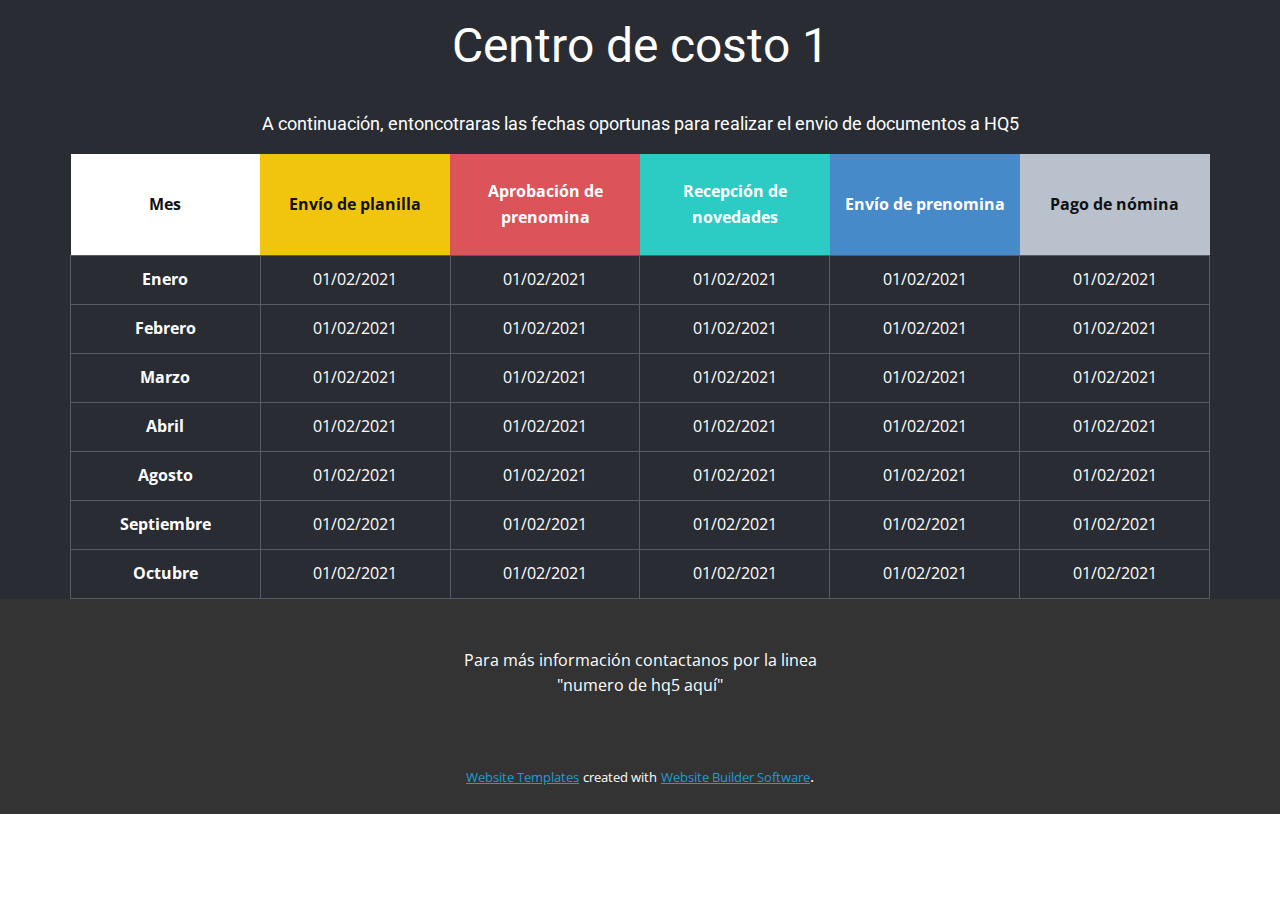
==== commit 29214fe3: "template v2" ====
--- a/index.html
+++ b/index.html
@@ -11,854 +11,6 @@
     <style>
 
 
-.fr-view img.fr-bordered, .fr-view .fr-img-caption.fr-bordered img {
-  border: solid 5px #CCC; }
-
-.fr-view img.fr-bordered {
-  -webkit-box-sizing: content-box;
-  -moz-box-sizing: content-box;
-  box-sizing: content-box; }
-
-.fr-view .fr-img-caption.fr-bordered img {
-  -webkit-box-sizing: border-box;
-  -moz-box-sizing: border-box;
-  box-sizing: border-box; }
-
-.fr-view {
-  word-wrap: break-word; }
-  .fr-view span[style~="color:"] a {
-    color: inherit; }
-  .fr-view strong {
-    font-weight: 700; }
-  .fr-view table {
-    border: none;
-    border-collapse: collapse;
-    empty-cells: show;
-    max-width: 100%; }
-    .fr-view table td {
-      min-width: 5px; }
-    .fr-view table.fr-dashed-borders td, .fr-view table.fr-dashed-borders th {
-      border-style: dashed; }
-    .fr-view table.fr-alternate-rows tbody tr:nth-child(2n) {
-      background: whitesmoke; }
-    .fr-view table td, .fr-view table th {
-      border: 1px solid #DDD; }
-      .fr-view table td:empty, .fr-view table th:empty {
-        height: 20px; }
-      .fr-view table td.fr-highlighted, .fr-view table th.fr-highlighted {
-        border: 1px double red; }
-      .fr-view table td.fr-thick, .fr-view table th.fr-thick {
-        border-width: 2px; }
-    .fr-view table th {
-      background: #ececec; }
-  .fr-view hr {
-    clear: both;
-    user-select: none;
-    -o-user-select: none;
-    -moz-user-select: none;
-    -khtml-user-select: none;
-    -webkit-user-select: none;
-    -ms-user-select: none;
-    break-after: always;
-    page-break-after: always; }
-  .fr-view .fr-file {
-    position: relative; }
-    .fr-view .fr-file::after {
-      position: relative;
-      content: "\1F4CE";
-      font-weight: normal; }
-  .fr-view pre {
-    white-space: pre-wrap;
-    word-wrap: break-word;
-    overflow: visible; }
-/*.fr-view[dir="rtl"] blockquote {
-  border-left: none;
-  border-right: solid 2px #5E35B1;
-  margin-right: 0;
-  padding-right: 5px;
-  padding-left: 0; }
-  .fr-view[dir="rtl"] blockquote blockquote {
-    border-color: #00BCD4; }
-    .fr-view[dir="rtl"] blockquote blockquote blockquote {
-      border-color: #43A047; }
-.fr-view blockquote {
-  border-left: solid 2px #5E35B1;
-  margin-left: 0;
-  padding-left: 5px;
-  color: #5E35B1; }
-  .fr-view blockquote blockquote {
-    border-color: #00BCD4;
-    color: #00BCD4; }
-    .fr-view blockquote blockquote blockquote {
-      border-color: #43A047;
-      color: #43A047; }*/
-  .fr-view span.fr-emoticon {
-    font-weight: normal;
-    font-family: "Apple Color Emoji","Segoe UI Emoji","NotoColorEmoji","Segoe UI Symbol","Android Emoji","EmojiSymbols";
-    display: inline;
-    line-height: 0; }
-    .fr-view span.fr-emoticon.fr-emoticon-img {
-      background-repeat: no-repeat !important;
-      font-size: inherit;
-      height: 1em;
-      width: 1em;
-      min-height: 20px;
-      min-width: 20px;
-      display: inline-block;
-      margin: -.1em .1em .1em;
-      line-height: 1;
-      vertical-align: middle; }
-  .fr-view .fr-text-gray {
-    color: #AAA !important; }
-  .fr-view .fr-text-bordered {
-    border-top: solid 1px #222;
-    border-bottom: solid 1px #222;
-    padding: 10px 0; }
-  .fr-view .fr-text-spaced {
-    letter-spacing: 1px; }
-  .fr-view .fr-text-uppercase {
-    text-transform: uppercase; }
-  .fr-view .fr-class-highlighted {
-    background-color: #ffff00; }
-  .fr-view .fr-class-code {
-    border-color: #cccccc;
-    border-radius: 2px;
-    -moz-border-radius: 2px;
-    -webkit-border-radius: 2px;
-    -moz-background-clip: padding;
-    -webkit-background-clip: padding-box;
-    background-clip: padding-box;
-    background: #f5f5f5;
-    padding: 10px;
-    font-family: "Courier New", Courier, monospace; }
-  .fr-view .fr-class-transparency {
-    opacity: 0.5; }
-  .fr-view img {
-    position: relative;
-    max-width: 100%; }
-    .fr-view img.fr-dib {
-      margin: 10px auto;
-      display: block;
-      float: none;
-      vertical-align: top; }
-      .fr-view img.fr-dib.fr-fil {
-        margin-left: 0;
-        text-align: left; }
-      .fr-view img.fr-dib.fr-fir {
-        margin-right: 0;
-        text-align: right; }
-    .fr-view img.fr-dii {
-      display: inline-block;
-      float: none;
-      vertical-align: bottom;
-      margin-left: 5px;
-      margin-right: 5px;
-      max-width: calc(100% - (2 * 5px)); }
-      .fr-view img.fr-dii.fr-fil {
-        float: left;
-        margin: 10px 15px 10px 0;
-        max-width: calc(100% - 5px); }
-      .fr-view img.fr-dii.fr-fir {
-        float: right;
-        margin: 10px 0 10px 15px;
-        max-width: calc(100% - 5px); }
-  .fr-view span.fr-img-caption {
-    position: relative;
-    max-width: 100%; }
-    .fr-view span.fr-img-caption.fr-dib {
-      margin: 5px auto;
-      display: block;
-      float: none;
-      vertical-align: top; }
-      .fr-view span.fr-img-caption.fr-dib.fr-fil {
-        margin-left: 0;
-        text-align: left; }
-      .fr-view span.fr-img-caption.fr-dib.fr-fir {
-        margin-right: 0;
-        text-align: right; }
-    .fr-view span.fr-img-caption.fr-dii {
-      display: inline-block;
-      float: none;
-      vertical-align: bottom;
-      margin-left: 5px;
-      margin-right: 5px;
-      max-width: calc(100% - (2 * 5px)); }
-      .fr-view span.fr-img-caption.fr-dii.fr-fil {
-        float: left;
-        margin: 5px 5px 5px 0;
-        max-width: calc(100% - 5px); }
-      .fr-view span.fr-img-caption.fr-dii.fr-fir {
-        float: right;
-        margin: 5px 0 5px 5px;
-        max-width: calc(100% - 5px); }
-  .fr-view .fr-video {
-    text-align: center;
-    position: relative; }
-    .fr-view .fr-video.fr-rv {
-      padding-bottom: 56.25%;
-      padding-top: 30px;
-      height: 0;
-      overflow: hidden; }
-      .fr-view .fr-video.fr-rv > iframe, .fr-view .fr-video.fr-rv object, .fr-view .fr-video.fr-rv embed {
-        position: absolute !important;
-        top: 0;
-        left: 0;
-        width: 100%;
-        height: 100%; }
-    .fr-view .fr-video > * {
-      -webkit-box-sizing: content-box;
-      -moz-box-sizing: content-box;
-      box-sizing: content-box;
-      max-width: 100%;
-      border: none; }
-    .fr-view .fr-video.fr-dvb {
-      display: block;
-      clear: both; }
-      .fr-view .fr-video.fr-dvb.fr-fvl {
-        text-align: left; }
-      .fr-view .fr-video.fr-dvb.fr-fvr {
-        text-align: right; }
-    .fr-view .fr-video.fr-dvi {
-      display: inline-block; }
-      .fr-view .fr-video.fr-dvi.fr-fvl {
-        float: left; }
-      .fr-view .fr-video.fr-dvi.fr-fvr {
-        float: right; }
-  .fr-view a.fr-strong {
-    font-weight: 700; }
-  .fr-view a.fr-green {
-    color: green; }
-  .fr-view .fr-img-caption {
-    text-align: center; }
-    .fr-view .fr-img-caption .fr-img-wrap {
-      padding: 0;
-      margin: auto;
-      text-align: center;
-      width: 100%; }
-      .fr-view .fr-img-caption .fr-img-wrap a {
-        display: block; }
-      .fr-view .fr-img-caption .fr-img-wrap img {
-        display: block;
-        margin: auto;
-        width: 100%; }
-      .fr-view .fr-img-caption .fr-img-wrap > span {
-        margin: auto;
-        display: block;
-        padding: 5px 5px 10px;
-        font-size: 14px;
-        font-weight: initial;
-        -webkit-box-sizing: border-box;
-        -moz-box-sizing: border-box;
-        box-sizing: border-box;
-        -webkit-opacity: 0.9;
-        -moz-opacity: 0.9;
-        opacity: 0.9;
-        -ms-filter: "progid:DXImageTransform.Microsoft.Alpha(Opacity=0)";
-        width: 100%;
-        text-align: center; }
-  .fr-view button.fr-rounded, .fr-view input.fr-rounded, .fr-view textarea.fr-rounded {
-    border-radius: 10px;
-    -moz-border-radius: 10px;
-    -webkit-border-radius: 10px;
-    -moz-background-clip: padding;
-    -webkit-background-clip: padding-box;
-    background-clip: padding-box; }
-  .fr-view button.fr-large, .fr-view input.fr-large, .fr-view textarea.fr-large {
-    font-size: 24px; }
-  .fr-view ul, .fr-view ol {
-    list-style-position: inside; }
-
-/**
- * Image style.
- */
-a.fr-view.fr-strong {
-  font-weight: 700; }
-a.fr-view.fr-green {
-  color: green; }
-
-/**
- * Link style.
- */
-img.fr-view {
-  position: relative;
-  max-width: 100%; }
-  img.fr-view.fr-dib {
-    margin: 5px auto;
-    display: block;
-    float: none;
-    vertical-align: top; }
-    img.fr-view.fr-dib.fr-fil {
-      margin-left: 0;
-      text-align: left; }
-    img.fr-view.fr-dib.fr-fir {
-      margin-right: 0;
-      text-align: right; }
-  img.fr-view.fr-dii {
-    display: inline-block;
-    float: none;
-    vertical-align: bottom;
-    margin-left: 5px;
-    margin-right: 5px;
-    max-width: calc(100% - (2 * 5px)); }
-    img.fr-view.fr-dii.fr-fil {
-      float: left;
-      margin: 5px 5px 5px 0;
-      max-width: calc(100% - 5px); }
-    img.fr-view.fr-dii.fr-fir {
-      float: right;
-      margin: 5px 0 5px 5px;
-      max-width: calc(100% - 5px); }
-
-span.fr-img-caption.fr-view {
-  position: relative;
-  max-width: 100%; }
-  span.fr-img-caption.fr-view.fr-dib {
-    margin: 5px auto;
-    display: block;
-    float: none;
-    vertical-align: top; }
-    span.fr-img-caption.fr-view.fr-dib.fr-fil {
-      margin-left: 0;
-      text-align: left; }
-    span.fr-img-caption.fr-view.fr-dib.fr-fir {
-      margin-right: 0;
-      text-align: right; }
-  span.fr-img-caption.fr-view.fr-dii {
-    display: inline-block;
-    float: none;
-    vertical-align: bottom;
-    margin-left: 5px;
-    margin-right: 5px;
-    max-width: calc(100% - (2 * 5px)); }
-    span.fr-img-caption.fr-view.fr-dii.fr-fil {
-      float: left;
-      margin: 5px 5px 5px 0;
-      max-width: calc(100% - 5px); }
-    span.fr-img-caption.fr-view.fr-dii.fr-fir {
-      float: right;
-      margin: 5px 0 5px 5px;
-      max-width: calc(100% - 5px); }
-
-@-webkit-keyframes bounce {
-  from,
-  20%,
-  53%,
-  80%,
-  to {
-    -webkit-animation-timing-function: cubic-bezier(0.215, 0.61, 0.355, 1);
-    animation-timing-function: cubic-bezier(0.215, 0.61, 0.355, 1);
-    -webkit-transform: translate3d(0, 0, 0);
-    transform: translate3d(0, 0, 0);
-  }
-
-  40%,
-  43% {
-    -webkit-animation-timing-function: cubic-bezier(0.755, 0.05, 0.855, 0.06);
-    animation-timing-function: cubic-bezier(0.755, 0.05, 0.855, 0.06);
-    -webkit-transform: translate3d(0, -30px, 0);
-    transform: translate3d(0, -30px, 0);
-  }
-
-  70% {
-    -webkit-animation-timing-function: cubic-bezier(0.755, 0.05, 0.855, 0.06);
-    animation-timing-function: cubic-bezier(0.755, 0.05, 0.855, 0.06);
-    -webkit-transform: translate3d(0, -15px, 0);
-    transform: translate3d(0, -15px, 0);
-  }
-
-  90% {
-    -webkit-transform: translate3d(0, -4px, 0);
-    transform: translate3d(0, -4px, 0);
-  }
-}
-
-@keyframes bounce {
-  from,
-  20%,
-  53%,
-  80%,
-  to {
-    -webkit-animation-timing-function: cubic-bezier(0.215, 0.61, 0.355, 1);
-    animation-timing-function: cubic-bezier(0.215, 0.61, 0.355, 1);
-    -webkit-transform: translate3d(0, 0, 0);
-    transform: translate3d(0, 0, 0);
-  }
-
-  40%,
-  43% {
-    -webkit-animation-timing-function: cubic-bezier(0.755, 0.05, 0.855, 0.06);
-    animation-timing-function: cubic-bezier(0.755, 0.05, 0.855, 0.06);
-    -webkit-transform: translate3d(0, -30px, 0);
-    transform: translate3d(0, -30px, 0);
-  }
-
-  70% {
-    -webkit-animation-timing-function: cubic-bezier(0.755, 0.05, 0.855, 0.06);
-    animation-timing-function: cubic-bezier(0.755, 0.05, 0.855, 0.06);
-    -webkit-transform: translate3d(0, -15px, 0);
-    transform: translate3d(0, -15px, 0);
-  }
-
-  90% {
-    -webkit-transform: translate3d(0, -4px, 0);
-    transform: translate3d(0, -4px, 0);
-  }
-}
-
-.bounce {
-  -webkit-animation-name: bounce;
-  animation-name: bounce;
-  -webkit-transform-origin: center bottom;
-  transform-origin: center bottom;
-}
-
-@-webkit-keyframes flash {
-  from,
-  50%,
-  to {
-    opacity: 1;
-  }
-
-  25%,
-  75% {
-    opacity: 0;
-  }
-}
-
-@keyframes flash {
-  from,
-  50%,
-  to {
-    opacity: 1;
-  }
-
-  25%,
-  75% {
-    opacity: 0;
-  }
-}
-
-.flash {
-  -webkit-animation-name: flash;
-  animation-name: flash;
-}
-
-/* originally authored by Nick Pettit - https://github.com/nickpettit/glide */
-
-@-webkit-keyframes pulse {
-  from {
-    -webkit-transform: scale3d(1, 1, 1);
-    transform: scale3d(1, 1, 1);
-  }
-
-  50% {
-    -webkit-transform: scale3d(1.05, 1.05, 1.05);
-    transform: scale3d(1.05, 1.05, 1.05);
-  }
-
-  to {
-    -webkit-transform: scale3d(1, 1, 1);
-    transform: scale3d(1, 1, 1);
-  }
-}
-
-@keyframes pulse {
-  from {
-    -webkit-transform: scale3d(1, 1, 1);
-    transform: scale3d(1, 1, 1);
-  }
-
-  50% {
-    -webkit-transform: scale3d(1.05, 1.05, 1.05);
-    transform: scale3d(1.05, 1.05, 1.05);
-  }
-
-  to {
-    -webkit-transform: scale3d(1, 1, 1);
-    transform: scale3d(1, 1, 1);
-  }
-}
-
-.pulse {
-  -webkit-animation-name: pulse;
-  animation-name: pulse;
-}
-
-@-webkit-keyframes rubberBand {
-  from {
-    -webkit-transform: scale3d(1, 1, 1);
-    transform: scale3d(1, 1, 1);
-  }
-
-  30% {
-    -webkit-transform: scale3d(1.25, 0.75, 1);
-    transform: scale3d(1.25, 0.75, 1);
-  }
-
-  40% {
-    -webkit-transform: scale3d(0.75, 1.25, 1);
-    transform: scale3d(0.75, 1.25, 1);
-  }
-
-  50% {
-    -webkit-transform: scale3d(1.15, 0.85, 1);
-    transform: scale3d(1.15, 0.85, 1);
-  }
-
-  65% {
-    -webkit-transform: scale3d(0.95, 1.05, 1);
-    transform: scale3d(0.95, 1.05, 1);
-  }
-
-  75% {
-    -webkit-transform: scale3d(1.05, 0.95, 1);
-    transform: scale3d(1.05, 0.95, 1);
-  }
-
-  to {
-    -webkit-transform: scale3d(1, 1, 1);
-    transform: scale3d(1, 1, 1);
-  }
-}
-
-@keyframes rubberBand {
-  from {
-    -webkit-transform: scale3d(1, 1, 1);
-    transform: scale3d(1, 1, 1);
-  }
-
-  30% {
-    -webkit-transform: scale3d(1.25, 0.75, 1);
-    transform: scale3d(1.25, 0.75, 1);
-  }
-
-  40% {
-    -webkit-transform: scale3d(0.75, 1.25, 1);
-    transform: scale3d(0.75, 1.25, 1);
-  }
-
-  50% {
-    -webkit-transform: scale3d(1.15, 0.85, 1);
-    transform: scale3d(1.15, 0.85, 1);
-  }
-
-  65% {
-    -webkit-transform: scale3d(0.95, 1.05, 1);
-    transform: scale3d(0.95, 1.05, 1);
-  }
-
-  75% {
-    -webkit-transform: scale3d(1.05, 0.95, 1);
-    transform: scale3d(1.05, 0.95, 1);
-  }
-
-  to {
-    -webkit-transform: scale3d(1, 1, 1);
-    transform: scale3d(1, 1, 1);
-  }
-}
-
-.rubberBand {
-  -webkit-animation-name: rubberBand;
-  animation-name: rubberBand;
-}
-
-@-webkit-keyframes shake {
-  from,
-  to {
-    -webkit-transform: translate3d(0, 0, 0);
-    transform: translate3d(0, 0, 0);
-  }
-
-  10%,
-  30%,
-  50%,
-  70%,
-  90% {
-    -webkit-transform: translate3d(-10px, 0, 0);
-    transform: translate3d(-10px, 0, 0);
-  }
-
-  20%,
-  40%,
-  60%,
-  80% {
-    -webkit-transform: translate3d(10px, 0, 0);
-    transform: translate3d(10px, 0, 0);
-  }
-}
-
-@keyframes shake {
-  from,
-  to {
-    -webkit-transform: translate3d(0, 0, 0);
-    transform: translate3d(0, 0, 0);
-  }
-
-  10%,
-  30%,
-  50%,
-  70%,
-  90% {
-    -webkit-transform: translate3d(-10px, 0, 0);
-    transform: translate3d(-10px, 0, 0);
-  }
-
-  20%,
-  40%,
-  60%,
-  80% {
-    -webkit-transform: translate3d(10px, 0, 0);
-    transform: translate3d(10px, 0, 0);
-  }
-}
-
-.shake {
-  -webkit-animation-name: shake;
-  animation-name: shake;
-}
-
-@-webkit-keyframes headShake {
-  0% {
-    -webkit-transform: translateX(0);
-    transform: translateX(0);
-  }
-
-  6.5% {
-    -webkit-transform: translateX(-6px) rotateY(-9deg);
-    transform: translateX(-6px) rotateY(-9deg);
-  }
-
-  18.5% {
-    -webkit-transform: translateX(5px) rotateY(7deg);
-    transform: translateX(5px) rotateY(7deg);
-  }
-
-  31.5% {
-    -webkit-transform: translateX(-3px) rotateY(-5deg);
-    transform: translateX(-3px) rotateY(-5deg);
-  }
-
-  43.5% {
-    -webkit-transform: translateX(2px) rotateY(3deg);
-    transform: translateX(2px) rotateY(3deg);
-  }
-
-  50% {
-    -webkit-transform: translateX(0);
-    transform: translateX(0);
-  }
-}
-
-@keyframes headShake {
-  0% {
-    -webkit-transform: translateX(0);
-    transform: translateX(0);
-  }
-
-  6.5% {
-    -webkit-transform: translateX(-6px) rotateY(-9deg);
-    transform: translateX(-6px) rotateY(-9deg);
-  }
-
-  18.5% {
-    -webkit-transform: translateX(5px) rotateY(7deg);
-    transform: translateX(5px) rotateY(7deg);
-  }
-
-  31.5% {
-    -webkit-transform: translateX(-3px) rotateY(-5deg);
-    transform: translateX(-3px) rotateY(-5deg);
-  }
-
-  43.5% {
-    -webkit-transform: translateX(2px) rotateY(3deg);
-    transform: translateX(2px) rotateY(3deg);
-  }
-
-  50% {
-    -webkit-transform: translateX(0);
-    transform: translateX(0);
-  }
-}
-
-.headShake {
-  -webkit-animation-timing-function: ease-in-out;
-  animation-timing-function: ease-in-out;
-  -webkit-animation-name: headShake;
-  animation-name: headShake;
-}
-
-@-webkit-keyframes swing {
-  20% {
-    -webkit-transform: rotate3d(0, 0, 1, 15deg);
-    transform: rotate3d(0, 0, 1, 15deg);
-  }
-
-  40% {
-    -webkit-transform: rotate3d(0, 0, 1, -10deg);
-    transform: rotate3d(0, 0, 1, -10deg);
-  }
-
-  60% {
-    -webkit-transform: rotate3d(0, 0, 1, 5deg);
-    transform: rotate3d(0, 0, 1, 5deg);
-  }
-
-  80% {
-    -webkit-transform: rotate3d(0, 0, 1, -5deg);
-    transform: rotate3d(0, 0, 1, -5deg);
-  }
-
-  to {
-    -webkit-transform: rotate3d(0, 0, 1, 0deg);
-    transform: rotate3d(0, 0, 1, 0deg);
-  }
-}
-
-@keyframes swing {
-  20% {
-    -webkit-transform: rotate3d(0, 0, 1, 15deg);
-    transform: rotate3d(0, 0, 1, 15deg);
-  }
-
-  40% {
-    -webkit-transform: rotate3d(0, 0, 1, -10deg);
-    transform: rotate3d(0, 0, 1, -10deg);
-  }
-
-  60% {
-    -webkit-transform: rotate3d(0, 0, 1, 5deg);
-    transform: rotate3d(0, 0, 1, 5deg);
-  }
-
-  80% {
-    -webkit-transform: rotate3d(0, 0, 1, -5deg);
-    transform: rotate3d(0, 0, 1, -5deg);
-  }
-
-  to {
-    -webkit-transform: rotate3d(0, 0, 1, 0deg);
-    transform: rotate3d(0, 0, 1, 0deg);
-  }
-}
-
-.swing {
-  -webkit-transform-origin: top center;
-  transform-origin: top center;
-  -webkit-animation-name: swing;
-  animation-name: swing;
-}
-
-@-webkit-keyframes tada {
-  from {
-    -webkit-transform: scale3d(1, 1, 1);
-    transform: scale3d(1, 1, 1);
-  }
-
-  10%,
-  20% {
-    -webkit-transform: scale3d(0.9, 0.9, 0.9) rotate3d(0, 0, 1, -3deg);
-    transform: scale3d(0.9, 0.9, 0.9) rotate3d(0, 0, 1, -3deg);
-  }
-
-  30%,
-  50%,
-  70%,
-  90% {
-    -webkit-transform: scale3d(1.1, 1.1, 1.1) rotate3d(0, 0, 1, 3deg);
-    transform: scale3d(1.1, 1.1, 1.1) rotate3d(0, 0, 1, 3deg);
-  }
-
-  40%,
-  60%,
-  80% {
-    -webkit-transform: scale3d(1.1, 1.1, 1.1) rotate3d(0, 0, 1, -3deg);
-    transform: scale3d(1.1, 1.1, 1.1) rotate3d(0, 0, 1, -3deg);
-  }
-
-  to {
-    -webkit-transform: scale3d(1, 1, 1);
-    transform: scale3d(1, 1, 1);
-  }
-}
-
-@keyframes tada {
-  from {
-    -webkit-transform: scale3d(1, 1, 1);
-    transform: scale3d(1, 1, 1);
-  }
-
-  10%,
-  20% {
-    -webkit-transform: scale3d(0.9, 0.9, 0.9) rotate3d(0, 0, 1, -3deg);
-    transform: scale3d(0.9, 0.9, 0.9) rotate3d(0, 0, 1, -3deg);
-  }
-
-  30%,
-  50%,
-  70%,
-  90% {
-    -webkit-transform: scale3d(1.1, 1.1, 1.1) rotate3d(0, 0, 1, 3deg);
-    transform: scale3d(1.1, 1.1, 1.1) rotate3d(0, 0, 1, 3deg);
-  }
-
-  40%,
-  60%,
-  80% {
-    -webkit-transform: scale3d(1.1, 1.1, 1.1) rotate3d(0, 0, 1, -3deg);
-    transform: scale3d(1.1, 1.1, 1.1) rotate3d(0, 0, 1, -3deg);
-  }
-
-  to {
-    -webkit-transform: scale3d(1, 1, 1);
-    transform: scale3d(1, 1, 1);
-  }
-}
-
-.tada {
-  -webkit-animation-name: tada;
-  animation-name: tada;
-}
-
-/* originally authored by Nick Pettit - https://github.com/nickpettit/glide */
-
-@-webkit-keyframes wobble {
-  from {
-    -webkit-transform: translate3d(0, 0, 0);
-    transform: translate3d(0, 0, 0);
-  }
-
-  15% {
-    -webkit-transform: translate3d(-25%, 0, 0) rotate3d(0, 0, 1, -5deg);
-    transform: translate3d(-25%, 0, 0) rotate3d(0, 0, 1, -5deg);
-  }
-
-  30% {
-    -webkit-transform: translate3d(20%, 0, 0) rotate3d(0, 0, 1, 3deg);
-    transform: translate3d(20%, 0, 0) rotate3d(0, 0, 1, 3deg);
-  }
-
-  45% {
-    -webkit-transform: translate3d(-15%, 0, 0) rotate3d(0, 0, 1, -3deg);
-    transform: translate3d(-15%, 0, 0) rotate3d(0, 0, 1, -3deg);
-  }
-
-  60% {
-    -webkit-transform: translate3d(10%, 0, 0) rotate3d(0, 0, 1, 2deg);
-    transform: translate3d(10%, 0, 0) rotate3d(0, 0, 1, 2deg);
-  }
-
-  75% {
-    -webkit-transform: translate3d(-5%, 0, 0) rotate3d(0, 0, 1, -1deg);
-    transform: translate3d(-5%, 0, 0) rotate3d(0, 0, 1, -1deg);
-  }
-
-  to {
-    -webkit-transform: translate3d(0, 0, 0);
-    transform: translate3d(0, 0, 0);
-  }
-}
 
 @keyframes slideOutUp {
   from {
@@ -5326,7 +4478,6 @@
 .u-video-poster {
   object-fit: cover;
   display: block;
-  vertical-align: middle;
   background-size: cover;
   background-position: 50% 50%;
   background-repeat: no-repeat;
@@ -30349,6 +29500,9 @@
     <section class="u-align-center u-clearfix u-palette-5-dark-3 u-section-1" id="carousel_f2f3">
       <div class="u-clearfix u-sheet u-valign-middle u-sheet-1">
         <h1 class="u-text u-text-1">Centro de costo 1</h1>
+        <h6 class="u-text u-text-1">
+          A continuación, entoncotraras las fechas oportunas para realizar el envio de documentos a HQ5
+        </h6>
         <div class="u-expanded-width u-table u-table-responsive u-table-1">
           <table class="u-table-entity">
             <colgroup>
@@ -30376,28 +29530,61 @@
             </thead>
             <tbody class="u-align-center u-palette-5-dark-3 u-table-body u-table-body-1">
               <tr style="height: 49px;">
-                <td class="u-border-1 u-border-palette-5-dark-2 u-table-cell">Enero</td>
-                <td class="u-border-1 u-border-palette-5-dark-2 u-table-cell"></td>
-                <td class="u-border-1 u-border-palette-5-dark-2 u-table-cell"></td>
-                <td class="u-border-1 u-border-palette-5-dark-2 u-table-cell"></td>
-                <td class="u-border-1 u-border-palette-5-dark-2 u-table-cell"></td>
-                <td class="u-border-1 u-border-palette-5-dark-2 u-table-cell"></td>
+                <td class="u-border-1 u-border-palette-5-dark-2 u-table-cell"><b>Enero</b></td>
+                <td class="u-border-1 u-border-palette-5-dark-2 u-table-cell">01/02/2021</td>
+                <td class="u-border-1 u-border-palette-5-dark-2 u-table-cell">01/02/2021</td>
+                <td class="u-border-1 u-border-palette-5-dark-2 u-table-cell">01/02/2021</td>
+                <td class="u-border-1 u-border-palette-5-dark-2 u-table-cell">01/02/2021</td>
+                <td class="u-border-1 u-border-palette-5-dark-2 u-table-cell">01/02/2021</td>
               </tr>
-              <tr style="height: 48px;">
-                <td class="u-align-left u-border-1 u-border-palette-5-dark-2 u-table-cell"></td>
-                <td class="u-border-1 u-border-palette-5-dark-2 u-table-cell u-text-palette-3-base u-table-cell-14"></td>
-                <td class="u-border-2 u-border-no-left u-border-no-right u-border-palette-5-dark-2 u-table-cell u-text-palette-2-base u-table-cell-15"></td>
-                <td class="u-border-2 u-border-palette-5-dark-2 u-table-cell u-text-palette-4-base u-table-cell-16"></td>
-                <td class="u-border-2 u-border-palette-5-dark-2 u-table-cell u-text-palette-4-base u-table-cell-17"></td>
-                <td class="u-border-2 u-border-palette-5-dark-2 u-table-cell u-text-palette-4-base u-table-cell-18"></td>
+              <tr style="height: 49px;">
+                <td class="u-border-1 u-border-palette-5-dark-2 u-table-cell"><b>Febrero</b></td>
+                <td class="u-border-1 u-border-palette-5-dark-2 u-table-cell">01/02/2021</td>
+                <td class="u-border-1 u-border-palette-5-dark-2 u-table-cell">01/02/2021</td>
+                <td class="u-border-1 u-border-palette-5-dark-2 u-table-cell">01/02/2021</td>
+                <td class="u-border-1 u-border-palette-5-dark-2 u-table-cell">01/02/2021</td>
+                <td class="u-border-1 u-border-palette-5-dark-2 u-table-cell">01/02/2021</td>
               </tr>
-              <tr style="height: 48px;">
-                <td class="u-align-left u-border-1 u-border-palette-5-dark-2 u-first-column u-table-cell"></td>
-                <td class="u-border-1 u-border-palette-5-dark-2 u-table-cell"></td>
-                <td class="u-border-1 u-border-palette-5-dark-2 u-table-cell"></td>
-                <td class="u-border-1 u-border-palette-5-dark-2 u-table-cell"></td>
-                <td class="u-border-1 u-border-palette-5-dark-2 u-table-cell"></td>
-                <td class="u-border-1 u-border-palette-5-dark-2 u-table-cell"></td>
+              <tr style="height: 49px;">
+                <td class="u-border-1 u-border-palette-5-dark-2 u-table-cell"><b>Marzo</b></td>
+                <td class="u-border-1 u-border-palette-5-dark-2 u-table-cell">01/02/2021</td>
+                <td class="u-border-1 u-border-palette-5-dark-2 u-table-cell">01/02/2021</td>
+                <td class="u-border-1 u-border-palette-5-dark-2 u-table-cell">01/02/2021</td>
+                <td class="u-border-1 u-border-palette-5-dark-2 u-table-cell">01/02/2021</td>
+                <td class="u-border-1 u-border-palette-5-dark-2 u-table-cell">01/02/2021</td>
+              </tr>
+              <tr style="height: 49px;">
+                <td class="u-border-1 u-border-palette-5-dark-2 u-table-cell"><b>Abril</b></td>
+                <td class="u-border-1 u-border-palette-5-dark-2 u-table-cell">01/02/2021</td>
+                <td class="u-border-1 u-border-palette-5-dark-2 u-table-cell">01/02/2021</td>
+                <td class="u-border-1 u-border-palette-5-dark-2 u-table-cell">01/02/2021</td>
+                <td class="u-border-1 u-border-palette-5-dark-2 u-table-cell">01/02/2021</td>
+                <td class="u-border-1 u-border-palette-5-dark-2 u-table-cell">01/02/2021</td>
+              </tr>
+              <tr style="height: 49px;">
+                <td class="u-border-1 u-border-palette-5-dark-2 u-table-cell"><b>Agosto</b></td>
+                <td class="u-border-1 u-border-palette-5-dark-2 u-table-cell">01/02/2021</td>
+                <td class="u-border-1 u-border-palette-5-dark-2 u-table-cell">01/02/2021</td>
+                <td class="u-border-1 u-border-palette-5-dark-2 u-table-cell">01/02/2021</td>
+                <td class="u-border-1 u-border-palette-5-dark-2 u-table-cell">01/02/2021</td>
+                <td class="u-border-1 u-border-palette-5-dark-2 u-table-cell">01/02/2021</td>
+              </tr>
+              <tr style="height: 49px;">
+                <td class="u-border-1 u-border-palette-5-dark-2 u-table-cell"><b>Septiembre</b></td>
+                <td class="u-border-1 u-border-palette-5-dark-2 u-table-cell">01/02/2021</td>
+                <td class="u-border-1 u-border-palette-5-dark-2 u-table-cell">01/02/2021</td>
+                <td class="u-border-1 u-border-palette-5-dark-2 u-table-cell">01/02/2021</td>
+                <td class="u-border-1 u-border-palette-5-dark-2 u-table-cell">01/02/2021</td>
+                <td class="u-border-1 u-border-palette-5-dark-2 u-table-cell">01/02/2021</td>
+              </tr>
+              <tr style="height: 49px;">
+                <td class="u-border-1 u-border-palette-5-dark-2 u-table-cell"><b>Octubre</b></td>
+                <td class="u-border-1 u-border-palette-5-dark-2 u-table-cell">01/02/2021</td>
+                <td class="u-border-1 u-border-palette-5-dark-2 u-table-cell">01/02/2021</td>
+                <td class="u-border-1 u-border-palette-5-dark-2 u-table-cell">01/02/2021</td>
+                <td class="u-border-1 u-border-palette-5-dark-2 u-table-cell">01/02/2021</td>
+                <td class="u-border-1 u-border-palette-5-dark-2 u-table-cell">01/02/2021</td>
+              </tr>
             </tbody>
           </table>
         </div>
@@ -30406,7 +29593,8 @@
     
     
     <footer class="u-align-center u-clearfix u-footer u-grey-80 u-footer" id="sec-3772"><div class="u-clearfix u-sheet u-sheet-1">
-        <p class="u-small-text u-text u-text-variant u-text-1">Para más información contactanos por la linea 3108163741</p>
+        <p class="u-small-text u-text u-text-variant u-text-1">
+          Para más información contactanos por la linea "numero de hq5 aquí"</p>
       </div></footer>
     <section class="u-backlink u-clearfix u-grey-80">
       <a class="u-link" href="https://nicepage.com/website-templates" target="_blank">
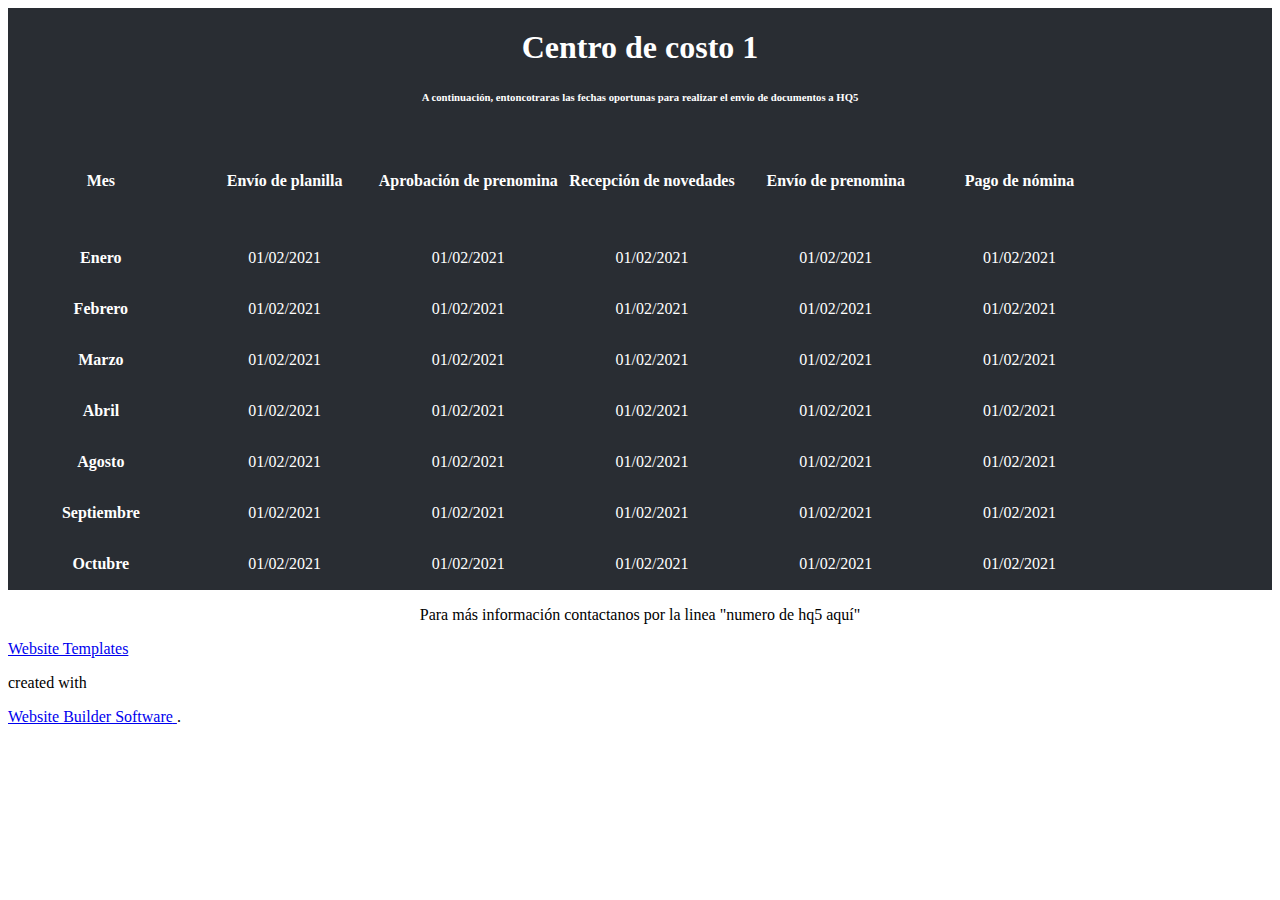
==== commit 73c8fc58: "v2 add styles" ====
--- a/index.html
+++ b/index.html
@@ -8,13230 +8,8 @@
     <link id="u-theme-google-font" rel="stylesheet" href="https://fonts.googleapis.com/css?family=Roboto:100,100i,300,300i,400,400i,500,500i,700,700i,900,900i|Open+Sans:300,300i,400,400i,600,600i,700,700i,800,800i">
   </head>
   <body data-home-page="Casa.html" data-home-page-title="Casa" class="u-body">
-    <style>
-
-
-
-@keyframes slideOutUp {
-  from {
-    -webkit-transform: translate3d(0, 0, 0);
-    transform: translate3d(0, 0, 0);
-  }
-
-  to {
-    visibility: hidden;
-    -webkit-transform: translate3d(0, -100%, 0);
-    transform: translate3d(0, -100%, 0);
-  }
-}
-
-.slideOutUp {
-  -webkit-animation-name: slideOutUp;
-  animation-name: slideOutUp;
-}
-
-.animated {
-  -webkit-animation-duration: 1s;
-  animation-duration: 1s;
-  -webkit-animation-fill-mode: both;
-  animation-fill-mode: both;
-}
-
-.animated.infinite {
-  -webkit-animation-iteration-count: infinite;
-  animation-iteration-count: infinite;
-}
-
-.animated.delay-1s {
-  -webkit-animation-delay: 1s;
-  animation-delay: 1s;
-}
-
-.animated.delay-2s {
-  -webkit-animation-delay: 2s;
-  animation-delay: 2s;
-}
-
-.animated.delay-3s {
-  -webkit-animation-delay: 3s;
-  animation-delay: 3s;
-}
-
-.animated.delay-4s {
-  -webkit-animation-delay: 4s;
-  animation-delay: 4s;
-}
-
-.animated.delay-5s {
-  -webkit-animation-delay: 5s;
-  animation-delay: 5s;
-}
-
-.animated.fast {
-  -webkit-animation-duration: 800ms;
-  animation-duration: 800ms;
-}
-
-.animated.faster {
-  -webkit-animation-duration: 500ms;
-  animation-duration: 500ms;
-}
-
-.animated.slow {
-  -webkit-animation-duration: 2s;
-  animation-duration: 2s;
-}
-
-.animated.slower {
-  -webkit-animation-duration: 3s;
-  animation-duration: 3s;
-}
-
-@media (print), (prefers-reduced-motion: reduce) {
-  .animated {
-    -webkit-animation-duration: 1ms !important;
-    animation-duration: 1ms !important;
-    -webkit-transition-duration: 1ms !important;
-    transition-duration: 1ms !important;
-    -webkit-animation-iteration-count: 1 !important;
-    animation-iteration-count: 1 !important;
-  }
-}
-/*end-commonstyles library*//*! normalize.css v4.1.1 | MIT License | github.com/necolas/normalize.css */
-html {
-  font-family: sans-serif;
-  -ms-text-size-adjust: 100%;
-  -webkit-text-size-adjust: 100%;
-}
-body {
-  margin: 0;
-}
-article,
-aside,
-details,
-figcaption,
-figure,
-footer,
-header,
-main,
-menu,
-nav,
-section,
-summary {
-  display: block;
-}
-audio,
-canvas,
-progress,
-video {
-  display: inline-block;
-}
-audio:not([controls]) {
-  display: none;
-  height: 0;
-}
-progress {
-  vertical-align: baseline;
-}
-template,
-[hidden] {
-  display: none;
-}
-a {
-  background-color: transparent;
-  -webkit-text-decoration-skip: objects;
-}
-a:active,
-a:hover {
-  outline-width: 0;
-}
-abbr[title] {
-  border-bottom: none;
-  text-decoration: underline;
-}
-b,
-strong {
-  font-weight: inherit;
-  font-weight: bold;
-}
-dfn {
-  font-style: italic;
-}
-h1 {
-  font-size: 2em;
-  margin: 0.67em 0;
-}
-mark {
-  background-color: #ff0;
-  color: #000;
-}
-small {
-  font-size: 80%;
-}
-sub,
-sup {
-  font-size: 75%;
-  line-height: 0;
-  position: relative;
-  vertical-align: baseline;
-}
-sub {
-  bottom: -0.25em;
-}
-sup {
-  top: -0.5em;
-}
-img {
-  border-style: none;
-}
-svg:not(:root) {
-  overflow: hidden;
-}
-code,
-kbd,
-pre,
-samp {
-  font-family: monospace,monospace;
-  font-size: 1em;
-}
-hr {
-  box-sizing: content-box;
-  height: 0;
-  overflow: visible;
-}
-button,
-input,
-optgroup,
-select,
-textarea {
-  color: inherit;
-  font: inherit;
-  margin: 0;
-}
-optgroup {
-  font-weight: 700;
-}
-button,
-input {
-  overflow: visible;
-}
-button,
-select {
-  text-transform: none;
-}
-button,
-html [type="button"],
-[type="reset"],
-[type="submit"] {
-  -webkit-appearance: button;
-}
-button::-moz-focus-inner,
-[type="button"]::-moz-focus-inner,
-[type="reset"]::-moz-focus-inner,
-[type="submit"]::-moz-focus-inner {
-  border-style: none;
-  padding: 0;
-}
-button:-moz-focusring,
-[type="button"]:-moz-focusring,
-[type="reset"]:-moz-focusring,
-[type="submit"]:-moz-focusring {
-  outline: 1px dotted ButtonText;
-}
-fieldset {
-  border: 1px solid silver;
-  margin: 0 2px;
-  padding: 0.35em 0.625em 0.75em;
-}
-legend {
-  box-sizing: border-box;
-  color: inherit;
-  display: table;
-  max-width: 100%;
-  padding: 0;
-  white-space: normal;
-}
-textarea {
-  overflow: auto;
-}
-[type="checkbox"],
-[type="radio"] {
-  box-sizing: border-box;
-  padding: 0;
-}
-[type="number"]::-webkit-inner-spin-button,
-[type="number"]::-webkit-outer-spin-button {
-  height: auto;
-}
-[type="search"] {
-  -webkit-appearance: textfield;
-  outline-offset: -2px;
-}
-[type="search"]::-webkit-search-cancel-button,
-[type="search"]::-webkit-search-decoration {
-  -webkit-appearance: none;
-}
-::-webkit-input-placeholder {
-  color: inherit;
-  opacity: 0.54;
-}
-::-webkit-file-upload-button {
-  -webkit-appearance: button;
-  font: inherit;
-}
-ul,
-ol {
-  padding-left: 20px;
-}
-/* Fade effect */
-/* Over effect */
-/* Slide effect */
-/* Over and Slide effect */
-/* Flip Left effect */
-/* Flip Right effect */
-/* Flip Top effect */
-/* Flip Bottom effect */
-/* Wobble Left effect */
-/* Wobble Right effect */
-/* Wobble top effect */
-/* Wobble bottom effect */
-/* Zoom and Rotate Effects */
-/* Utility */
-.u-over-slide {
-  position: absolute;
-  left: 0;
-  top: 0;
-  width: 100%;
-  height: 100%;
-}
-.u-background-effect {
-  overflow: hidden;
-}
-.u-background-effect ~ .u-container-layout {
-  cursor: pointer;
-}
-/* Fade effect */
-.u-effect-fade .u-over-slide {
-  opacity: 0;
-  transition: all 500ms ease;
-}
-.u-effect-fade:hover .u-over-slide,
-.u-effect-fade.u-effect-active .u-over-slide {
-  opacity: 1;
-}
-/* Over effect */
-.u-effect-over-left .u-over-slide {
-  transform: translate(-100%, 0);
-  transition: all 500ms ease;
-}
-.u-effect-over-left:hover .u-over-slide,
-.u-effect-over-left.u-effect-active .u-over-slide {
-  transform: translate(0, 0);
-}
-.u-effect-over-right .u-over-slide {
-  transform: translate(100%, 0);
-  transition: all 500ms ease;
-}
-.u-effect-over-right:hover .u-over-slide,
-.u-effect-over-right.u-effect-active .u-over-slide {
-  transform: translate(0, 0);
-}
-.u-effect-over-top .u-over-slide {
-  transform: translate(0, -100%);
-  transition: all 500ms ease;
-}
-.u-effect-over-top:hover .u-over-slide,
-.u-effect-over-top.u-effect-active .u-over-slide {
-  transform: translate(0, 0);
-}
-.u-effect-over-bottom .u-over-slide {
-  transform: translate(0, 100%);
-  transition: all 500ms ease;
-}
-.u-effect-over-bottom:hover .u-over-slide,
-.u-effect-over-bottom.u-effect-active .u-over-slide {
-  transform: translate(0, 0);
-}
-.u-effect-over-topleft .u-over-slide {
-  transform: translate(-100%, -100%);
-  transition: all 500ms ease;
-}
-.u-effect-over-topleft:hover .u-over-slide,
-.u-effect-over-topleft.u-effect-active .u-over-slide {
-  transform: translate(0, 0);
-}
-.u-effect-over-topright .u-over-slide {
-  transform: translate(100%, -100%);
-  transition: all 500ms ease;
-}
-.u-effect-over-topright:hover .u-over-slide,
-.u-effect-over-topright.u-effect-active .u-over-slide {
-  transform: translate(0, 0);
-}
-.u-effect-over-bottomleft .u-over-slide {
-  transform: translate(-100%, 100%);
-  transition: all 500ms ease;
-}
-.u-effect-over-bottomleft:hover .u-over-slide,
-.u-effect-over-bottomleft.u-effect-active .u-over-slide {
-  transform: translate(0, 0);
-}
-.u-effect-over-bottomright .u-over-slide {
-  transform: translate(100%, 100%);
-  transition: all 500ms ease;
-}
-.u-effect-over-bottomright:hover .u-over-slide,
-.u-effect-over-bottomright.u-effect-active .u-over-slide {
-  transform: translate(0, 0);
-}
-/* Slide effect */
-.u-effect-slide-left .u-over-slide {
-  transform: translate(-100%, 0);
-  transition: all 500ms ease;
-}
-.u-effect-slide-left:hover .u-over-slide,
-.u-effect-slide-left.u-effect-active .u-over-slide {
-  transform: translate(0, 0);
-}
-.u-effect-slide-left .u-back-slide {
-  transition: all 500ms ease;
-}
-.u-effect-slide-left:hover .u-back-slide,
-.u-effect-slide-left.u-effect-active .u-back-slide {
-  transform: translate(100%, 0);
-}
-.u-effect-slide-right .u-over-slide {
-  transform: translate(100%, 0);
-  transition: all 500ms ease;
-}
-.u-effect-slide-right:hover .u-over-slide,
-.u-effect-slide-right.u-effect-active .u-over-slide {
-  transform: translate(0, 0);
-}
-.u-effect-slide-right .u-back-slide {
-  transition: all 500ms ease;
-}
-.u-effect-slide-right:hover .u-back-slide,
-.u-effect-slide-right.u-effect-active .u-back-slide {
-  transform: translate(-100%, 0);
-}
-.u-effect-slide-top .u-over-slide {
-  transform: translate(0, -100%);
-  transition: all 500ms ease;
-}
-.u-effect-slide-top:hover .u-over-slide,
-.u-effect-slide-top.u-effect-active .u-over-slide {
-  transform: translate(0, 0);
-}
-.u-effect-slide-top .u-back-slide {
-  transition: all 500ms ease;
-}
-.u-effect-slide-top:hover .u-back-slide,
-.u-effect-slide-top.u-effect-active .u-back-slide {
-  transform: translate(0, 100%);
-}
-.u-effect-slide-bottom .u-over-slide {
-  transform: translate(0, 100%);
-  transition: all 500ms ease;
-}
-.u-effect-slide-bottom:hover .u-over-slide,
-.u-effect-slide-bottom.u-effect-active .u-over-slide {
-  transform: translate(0, 0);
-}
-.u-effect-slide-bottom .u-back-slide {
-  transition: all 500ms ease;
-}
-.u-effect-slide-bottom:hover .u-back-slide,
-.u-effect-slide-bottom.u-effect-active .u-back-slide {
-  transform: translate(0, -100%);
-}
-.u-effect-slide-topleft .u-over-slide {
-  transform: translate(-100%, -100%);
-  transition: all 500ms ease;
-}
-.u-effect-slide-topleft:hover .u-over-slide,
-.u-effect-slide-topleft.u-effect-active .u-over-slide {
-  transform: translate(0, 0);
-}
-.u-effect-slide-topleft .u-back-slide {
-  transition: all 500ms ease;
-}
-.u-effect-slide-topleft:hover .u-back-slide,
-.u-effect-slide-topleft.u-effect-active .u-back-slide {
-  transform: translate(100%, 100%);
-}
-.u-effect-slide-topright .u-over-slide {
-  transform: translate(100%, -100%);
-  transition: all 500ms ease;
-}
-.u-effect-slide-topright:hover .u-over-slide,
-.u-effect-slide-topright.u-effect-active .u-over-slide {
-  transform: translate(0, 0);
-}
-.u-effect-slide-topright .u-back-slide {
-  transition: all 500ms ease;
-}
-.u-effect-slide-topright:hover .u-back-slide,
-.u-effect-slide-topright.u-effect-active .u-back-slide {
-  transform: translate(-100%, 100%);
-}
-.u-effect-slide-bottomleft .u-over-slide {
-  transform: translate(-100%, 100%);
-  transition: all 500ms ease;
-}
-.u-effect-slide-bottomleft:hover .u-over-slide,
-.u-effect-slide-bottomleft.u-effect-active .u-over-slide {
-  transform: translate(0, 0);
-}
-.u-effect-slide-bottomleft .u-back-slide {
-  transition: all 500ms ease;
-}
-.u-effect-slide-bottomleft:hover .u-back-slide,
-.u-effect-slide-bottomleft.u-effect-active .u-back-slide {
-  transform: translate(100%, -100%);
-}
-.u-effect-slide-bottomright .u-over-slide {
-  transform: translate(100%, 100%);
-  transition: all 500ms ease;
-}
-.u-effect-slide-bottomright:hover .u-over-slide,
-.u-effect-slide-bottomright.u-effect-active .u-over-slide {
-  transform: translate(0, 0);
-}
-.u-effect-slide-bottomright .u-back-slide {
-  transition: all 500ms ease;
-}
-.u-effect-slide-bottomright:hover .u-back-slide,
-.u-effect-slide-bottomright.u-effect-active .u-back-slide {
-  transform: translate(-100%, -100%);
-}
-/* Flip */
-.u-effect-flip-left,
-.u-effect-flip-left .u-slidesWrapper {
-  perspective: 300px;
-}
-.u-effect-flip-left .u-over-slide {
-  opacity: 0;
-  transform: rotateY(130deg);
-  transform-origin: center left;
-  transition: transform 500ms ease, transform-origin 500ms ease, opacity 0ms ease 500ms;
-}
-.u-effect-flip-left:hover .u-over-slide,
-.u-effect-flip-left.u-effect-active .u-over-slide {
-  opacity: 1;
-  transform: rotateY(0deg);
-  transition: transform 500ms ease, transform-origin 500ms ease;
-}
-.u-effect-flip-right,
-.u-effect-flip-right .u-slidesWrapper {
-  perspective: 300px;
-}
-.u-effect-flip-right .u-over-slide {
-  opacity: 0;
-  transform: rotateY(-130deg);
-  transform-origin: center right;
-  transition: transform 500ms ease, transform-origin 500ms ease, opacity 0ms ease 500ms;
-}
-.u-effect-flip-right:hover .u-over-slide,
-.u-effect-flip-right.u-effect-active .u-over-slide {
-  opacity: 1;
-  transform: rotateY(0deg);
-  transition: transform 500ms ease, transform-origin 500ms ease;
-}
-.u-effect-flip-top,
-.u-effect-flip-top .u-slidesWrapper {
-  perspective: 300px;
-}
-.u-effect-flip-top .u-over-slide {
-  opacity: 0;
-  transform: rotateX(-130deg);
-  transform-origin: center top;
-  transition: transform 500ms ease, transform-origin 500ms ease, opacity 0ms ease 500ms;
-}
-.u-effect-flip-top:hover .u-over-slide,
-.u-effect-flip-top.u-effect-active .u-over-slide {
-  opacity: 1;
-  transform: rotateX(0deg);
-  transition: transform 500ms ease, transform-origin 500ms ease;
-}
-.u-effect-flip-bottom,
-.u-effect-flip-bottom .u-slidesWrapper {
-  perspective: 300px;
-}
-.u-effect-flip-bottom .u-over-slide {
-  opacity: 0;
-  transform: rotateX(130deg);
-  transform-origin: center bottom;
-  transition: transform 500ms ease, transform-origin 500ms ease, opacity 0ms ease 500ms;
-}
-.u-effect-flip-bottom:hover .u-over-slide,
-.u-effect-flip-bottom.u-effect-active .u-over-slide {
-  opacity: 1;
-  transform: rotateX(0deg);
-  transition: transform 500ms ease, transform-origin 500ms ease;
-}
-/* Wooble */
-.u-effect-wobble-left,
-.u-effect-wobble-left .u-slidesWrapper {
-  perspective: 300px;
-}
-.u-effect-wobble-left .u-over-slide {
-  opacity: 0;
-  transform: rotateY(130deg);
-  transform-origin: center left;
-  transition: transform 500ms ease, transform-origin 500ms ease, opacity 0ms ease 500ms;
-}
-.u-effect-wobble-left:hover .u-over-slide,
-.u-effect-wobble-left.u-effect-active .u-over-slide {
-  opacity: 1;
-  transform: rotateY(0deg);
-  transform-origin: center right;
-  transition: transform 500ms ease, transform-origin 500ms ease;
-}
-.u-effect-wobble-right,
-.u-effect-wobble-right .u-slidesWrapper {
-  perspective: 300px;
-}
-.u-effect-wobble-right .u-over-slide {
-  opacity: 0;
-  transform: rotateY(-130deg);
-  transform-origin: center right;
-  transition: transform 500ms ease, transform-origin 500ms ease, opacity 0ms ease 500ms;
-}
-.u-effect-wobble-right:hover .u-over-slide,
-.u-effect-wobble-right.u-effect-active .u-over-slide {
-  opacity: 1;
-  transform: rotateY(0deg);
-  transform-origin: center left;
-  transition: transform 500ms ease, transform-origin 500ms ease;
-}
-.u-effect-wobble-top,
-.u-effect-wobble-top .u-slidesWrapper {
-  perspective: 300px;
-}
-.u-effect-wobble-top .u-over-slide {
-  opacity: 0;
-  transform: rotateX(-130deg);
-  transform-origin: center top;
-  transition: transform 500ms ease, transform-origin 500ms ease, opacity 0ms ease 500ms;
-}
-.u-effect-wobble-top:hover .u-over-slide,
-.u-effect-wobble-top.u-effect-active .u-over-slide {
-  opacity: 1;
-  transform: rotateX(0deg);
-  transform-origin: center bottom;
-  transition: transform 500ms ease, transform-origin 500ms ease;
-}
-.u-effect-wobble-bottom,
-.u-effect-wobble-bottom .u-slidesWrapper {
-  perspective: 300px;
-}
-.u-effect-wobble-bottom .u-over-slide {
-  opacity: 0;
-  transform: rotateX(130deg);
-  transform-origin: center bottom;
-  transition: transform 500ms ease, transform-origin 500ms ease, opacity 0ms ease 500ms;
-}
-.u-effect-wobble-bottom:hover .u-over-slide,
-.u-effect-wobble-bottom.u-effect-active .u-over-slide {
-  opacity: 1;
-  transform: rotateX(0deg);
-  transform-origin: center top;
-  transition: transform 500ms ease, transform-origin 500ms ease;
-}
-/* Zoom */
-.u-effect-zoom .u-over-slide {
-  transition: transform 500ms ease;
-  transform: scale(0, 0);
-}
-.u-effect-zoom:hover .u-over-slide,
-.u-effect-zoom.u-effect-active .u-over-slide {
-  transform: scale(1, 1);
-}
-.u-effect-hover-zoom .u-back-slide,
-.u-effect-hover-zoom .u-background-effect-image {
-  transition: transform 500ms ease;
-  transform: scale(1);
-}
-.u-effect-hover-zoom:hover .u-back-slide,
-.u-effect-hover-zoom:hover .u-background-effect-image,
-.u-effect-hover-zoom.u-effect-active .u-back-slide,
-.u-effect-hover-zoom.u-effect-active .u-background-effect-image {
-  transform: scale(1.1);
-}
-.u-effect-hover-zoomOut .u-back-slide,
-.u-effect-hover-zoomOut .u-background-effect-image {
-  transition: transform 500ms ease;
-  transform: scale(1.1);
-}
-.u-effect-hover-zoomOut:hover .u-back-slide,
-.u-effect-hover-zoomOut:hover .u-background-effect-image,
-.u-effect-hover-zoomOut.u-effect-active .u-back-slide,
-.u-effect-hover-zoomOut.u-effect-active .u-background-effect-image {
-  transform: scale(1);
-}
-.u-effect-hover-liftUp {
-  transition: transform 500ms ease;
-  transform: scale(1);
-}
-.u-effect-hover-liftUp:hover,
-.u-effect-hover-liftUp.u-effect-active {
-  transform: scale(1.03);
-  z-index: 1;
-}
-.u-effect-zoom-rotate .u-over-slide {
-  transition: transform 500ms ease;
-  transform: rotate(0deg) scale(0, 0);
-}
-.u-effect-zoom-rotate:hover .u-over-slide,
-.u-effect-zoom-rotate.u-effect-active .u-over-slide {
-  transform: rotate(360deg) scale(1, 1);
-}
-.u-effect-zoom-rotateX .u-over-slide {
-  transition: transform 500ms ease;
-  transform: rotateX(0deg) scale(0, 0);
-}
-.u-effect-zoom-rotateX:hover .u-over-slide,
-.u-effect-zoom-rotateX.u-effect-active .u-over-slide {
-  transform: rotateX(360deg) scale(1, 1);
-}
-.u-effect-zoom-rotateY .u-over-slide {
-  transition: transform 500ms ease;
-  transform: rotateY(0deg) scale(0, 0);
-}
-.u-effect-zoom-rotateY:hover .u-over-slide,
-.u-effect-zoom-rotateY.u-effect-active .u-over-slide {
-  transform: rotateY(360deg) scale(1, 1);
-}
-.u-btn {
-  /*display: inline-block;*/
-  display: table;
-  /*TODO maye need another solution for negative marin*/
-  cursor: pointer;
-  color: inherit;
-  font-size: inherit;
-  font-family: inherit;
-  line-height: inherit;
-  letter-spacing: inherit;
-  text-transform: inherit;
-  font-style: inherit;
-  font-weight: inherit;
-  text-decoration: none;
-  border: 0 none transparent;
-  outline-width: 0;
-  background-color: transparent;
-  margin: 0;
-  -webkit-text-decoration-skip: objects;
-  font-style: initial;
-  white-space: nowrap;
-  -webkit-user-select: none;
-      -ms-user-select: none;
-          user-select: none;
-  vertical-align: middle;
-  text-align: center;
-  padding: 10px 30px;
-  border-radius: 0;
-  align-self: flex-start;
-}
-.u-btn:focus,
-.u-btn:active:focus,
-.u-btn.active:focus {
-  outline: thin dotted;
-  outline: 5px auto -webkit-focus-ring-color;
-  outline-offset: -2px;
-}
-.u-btn:hover,
-.u-btn:focus {
-  text-decoration: none;
-}
-.u-btn:active,
-.u-btn.active {
-  outline: 0;
-  background-image: none;
-}
-.u-btn.disabled,
-.u-btn[disabled] {
-  opacity: 0.6;
-}
-.u-btn-circle {
-  border-radius: 50%;
-}
-.u-btn-round {
-  border-radius: 4px;
-}
-.u-btn-rectangle {
-  border-radius: 0 !important;
-}
-.u-text a,
-.u-post-content a,
-.u-tab-item a,
-.u-nav-item a {
-  font-size: inherit;
-  font-family: inherit;
-  line-height: inherit;
-  letter-spacing: inherit;
-  text-transform: inherit;
-}
-.u-text:not(ul):not(ol):not(p):not(.u-post-content):not(.u-block-content):not(.u-product-desc):not(.u-cart-block-content) a {
-  color: inherit;
-}
-.u-text:not(ul):not(ol):not(p):not(.u-post-content):not(.u-block-content):not(.u-product-desc):not(.u-cart-block-content) a,
-.u-text:not(ul):not(ol):not(p):not(.u-post-content):not(.u-block-content):not(.u-product-desc):not(.u-cart-block-content) a:hover {
-  text-decoration: none;
-}
-.u-link,
-a {
-  border-top-width: 0;
-  border-left-width: 0;
-  border-right-width: 0;
-}
-.u-link {
-  display: table;
-  border-style: solid;
-  border-bottom-width: 0;
-  white-space: nowrap;
-  align-self: flex-start;
-}
-.u-link,
-.u-link:hover,
-.u-link:focus {
-  text-decoration: none;
-}
-.u-link:focus,
-.u-link:active:focus,
-.u-link.active:focus {
-  outline: thin dotted;
-  outline: 5px auto -webkit-focus-ring-color;
-  outline-offset: -2px;
-}
-.u-underline,
-.u-underline:hover {
-  text-decoration: underline;
-  border-bottom-width: 0;
-}
-.u-no-underline,
-.u-no-underline:hover {
-  text-decoration: none;
-  border-bottom-width: 0;
-}
-.u-block-content > :first-child,
-.u-product-desc > :first-child,
-.u-product-tab-pane > :first-child,
-.u-post-content > :first-child {
-  margin-top: 0;
-}
-.u-block-content > :last-child,
-.u-product-desc > :last-child,
-.u-product-tab-pane > :last-child,
-.u-post-content > :last-child {
-  margin-bottom: 0;
-}
-.u-block-content p,
-.u-product-desc p,
-.u-product-tab-pane p,
-.u-post-content p {
-  text-decoration: inherit !important;
-  color: inherit !important;
-  font-style: inherit !important;
-  font-size: inherit !important;
-  font-weight: inherit !important;
-  font-family: inherit !important;
-  line-height: inherit !important;
-  letter-spacing: inherit !important;
-  text-transform: inherit !important;
-}
-.u-logo {
-  color: inherit;
-  font-size: inherit;
-  font-family: inherit;
-  line-height: inherit;
-  letter-spacing: inherit;
-  text-transform: inherit;
-  font-style: inherit;
-  font-weight: inherit;
-  text-decoration: none;
-  border: 0 none transparent;
-  outline-width: 0;
-  background-color: transparent;
-  margin: 0;
-  -webkit-text-decoration-skip: objects;
-}
-.u-image.u-logo {
-  display: table;
-  white-space: nowrap;
-}
-.u-image.u-logo img {
-  display: block;
-}
-.u-form-horizontal {
-  display: flex;
-  flex-flow: row;
-  align-items: center;
-  flex-grow: 1;
-}
-.u-input {
-  display: block;
-  width: 100%;
-  padding: 10px 12px;
-  background-image: none;
-  background-clip: padding-box;
-  border: none;
-  border-radius: 3px;
-  transition: border-color ease-in-out 0.15s, box-shadow ease-in-out 0.15s;
-  background-color: transparent;
-  color: inherit;
-  height: auto;
-}
-.u-form-horizontal label,
-.u-form-horizontal input,
-.u-form-horizontal .u-form-select-wrapper,
-.u-form-horizontal .u-form-radio-button-wrapper {
-  display: flex;
-  align-items: center;
-  justify-content: center;
-  margin-bottom: 0;
-  flex-grow: 1;
-}
-.u-form-vertical {
-  display: flex;
-  flex-wrap: wrap;
-  align-items: flex-end;
-}
-.u-form-vertical.u-form-spacing-50 {
-  margin-left: -50px;
-  width: calc(100% +  50px);
-}
-.u-form-vertical.u-form-spacing-50 .u-form-group {
-  margin-bottom: 50px;
-  padding-left: 50px;
-}
-.u-form-vertical.u-form-spacing-49 {
-  margin-left: -49px;
-  width: calc(100% +  49px);
-}
-.u-form-vertical.u-form-spacing-49 .u-form-group {
-  margin-bottom: 49px;
-  padding-left: 49px;
-}
-.u-form-vertical.u-form-spacing-48 {
-  margin-left: -48px;
-  width: calc(100% +  48px);
-}
-.u-form-vertical.u-form-spacing-48 .u-form-group {
-  margin-bottom: 48px;
-  padding-left: 48px;
-}
-.u-form-vertical.u-form-spacing-47 {
-  margin-left: -47px;
-  width: calc(100% +  47px);
-}
-.u-form-vertical.u-form-spacing-47 .u-form-group {
-  margin-bottom: 47px;
-  padding-left: 47px;
-}
-.u-form-vertical.u-form-spacing-46 {
-  margin-left: -46px;
-  width: calc(100% +  46px);
-}
-.u-form-vertical.u-form-spacing-46 .u-form-group {
-  margin-bottom: 46px;
-  padding-left: 46px;
-}
-.u-form-vertical.u-form-spacing-45 {
-  margin-left: -45px;
-  width: calc(100% +  45px);
-}
-.u-form-vertical.u-form-spacing-45 .u-form-group {
-  margin-bottom: 45px;
-  padding-left: 45px;
-}
-.u-form-vertical.u-form-spacing-44 {
-  margin-left: -44px;
-  width: calc(100% +  44px);
-}
-.u-form-vertical.u-form-spacing-44 .u-form-group {
-  margin-bottom: 44px;
-  padding-left: 44px;
-}
-.u-form-vertical.u-form-spacing-43 {
-  margin-left: -43px;
-  width: calc(100% +  43px);
-}
-.u-form-vertical.u-form-spacing-43 .u-form-group {
-  margin-bottom: 43px;
-  padding-left: 43px;
-}
-.u-form-vertical.u-form-spacing-42 {
-  margin-left: -42px;
-  width: calc(100% +  42px);
-}
-.u-form-vertical.u-form-spacing-42 .u-form-group {
-  margin-bottom: 42px;
-  padding-left: 42px;
-}
-.u-form-vertical.u-form-spacing-41 {
-  margin-left: -41px;
-  width: calc(100% +  41px);
-}
-.u-form-vertical.u-form-spacing-41 .u-form-group {
-  margin-bottom: 41px;
-  padding-left: 41px;
-}
-.u-form-vertical.u-form-spacing-40 {
-  margin-left: -40px;
-  width: calc(100% +  40px);
-}
-.u-form-vertical.u-form-spacing-40 .u-form-group {
-  margin-bottom: 40px;
-  padding-left: 40px;
-}
-.u-form-vertical.u-form-spacing-39 {
-  margin-left: -39px;
-  width: calc(100% +  39px);
-}
-.u-form-vertical.u-form-spacing-39 .u-form-group {
-  margin-bottom: 39px;
-  padding-left: 39px;
-}
-.u-form-vertical.u-form-spacing-38 {
-  margin-left: -38px;
-  width: calc(100% +  38px);
-}
-.u-form-vertical.u-form-spacing-38 .u-form-group {
-  margin-bottom: 38px;
-  padding-left: 38px;
-}
-.u-form-vertical.u-form-spacing-37 {
-  margin-left: -37px;
-  width: calc(100% +  37px);
-}
-.u-form-vertical.u-form-spacing-37 .u-form-group {
-  margin-bottom: 37px;
-  padding-left: 37px;
-}
-.u-form-vertical.u-form-spacing-36 {
-  margin-left: -36px;
-  width: calc(100% +  36px);
-}
-.u-form-vertical.u-form-spacing-36 .u-form-group {
-  margin-bottom: 36px;
-  padding-left: 36px;
-}
-.u-form-vertical.u-form-spacing-35 {
-  margin-left: -35px;
-  width: calc(100% +  35px);
-}
-.u-form-vertical.u-form-spacing-35 .u-form-group {
-  margin-bottom: 35px;
-  padding-left: 35px;
-}
-.u-form-vertical.u-form-spacing-34 {
-  margin-left: -34px;
-  width: calc(100% +  34px);
-}
-.u-form-vertical.u-form-spacing-34 .u-form-group {
-  margin-bottom: 34px;
-  padding-left: 34px;
-}
-.u-form-vertical.u-form-spacing-33 {
-  margin-left: -33px;
-  width: calc(100% +  33px);
-}
-.u-form-vertical.u-form-spacing-33 .u-form-group {
-  margin-bottom: 33px;
-  padding-left: 33px;
-}
-.u-form-vertical.u-form-spacing-32 {
-  margin-left: -32px;
-  width: calc(100% +  32px);
-}
-.u-form-vertical.u-form-spacing-32 .u-form-group {
-  margin-bottom: 32px;
-  padding-left: 32px;
-}
-.u-form-vertical.u-form-spacing-31 {
-  margin-left: -31px;
-  width: calc(100% +  31px);
-}
-.u-form-vertical.u-form-spacing-31 .u-form-group {
-  margin-bottom: 31px;
-  padding-left: 31px;
-}
-.u-form-vertical.u-form-spacing-30 {
-  margin-left: -30px;
-  width: calc(100% +  30px);
-}
-.u-form-vertical.u-form-spacing-30 .u-form-group {
-  margin-bottom: 30px;
-  padding-left: 30px;
-}
-.u-form-vertical.u-form-spacing-29 {
-  margin-left: -29px;
-  width: calc(100% +  29px);
-}
-.u-form-vertical.u-form-spacing-29 .u-form-group {
-  margin-bottom: 29px;
-  padding-left: 29px;
-}
-.u-form-vertical.u-form-spacing-28 {
-  margin-left: -28px;
-  width: calc(100% +  28px);
-}
-.u-form-vertical.u-form-spacing-28 .u-form-group {
-  margin-bottom: 28px;
-  padding-left: 28px;
-}
-.u-form-vertical.u-form-spacing-27 {
-  margin-left: -27px;
-  width: calc(100% +  27px);
-}
-.u-form-vertical.u-form-spacing-27 .u-form-group {
-  margin-bottom: 27px;
-  padding-left: 27px;
-}
-.u-form-vertical.u-form-spacing-26 {
-  margin-left: -26px;
-  width: calc(100% +  26px);
-}
-.u-form-vertical.u-form-spacing-26 .u-form-group {
-  margin-bottom: 26px;
-  padding-left: 26px;
-}
-.u-form-vertical.u-form-spacing-25 {
-  margin-left: -25px;
-  width: calc(100% +  25px);
-}
-.u-form-vertical.u-form-spacing-25 .u-form-group {
-  margin-bottom: 25px;
-  padding-left: 25px;
-}
-.u-form-vertical.u-form-spacing-24 {
-  margin-left: -24px;
-  width: calc(100% +  24px);
-}
-.u-form-vertical.u-form-spacing-24 .u-form-group {
-  margin-bottom: 24px;
-  padding-left: 24px;
-}
-.u-form-vertical.u-form-spacing-23 {
-  margin-left: -23px;
-  width: calc(100% +  23px);
-}
-.u-form-vertical.u-form-spacing-23 .u-form-group {
-  margin-bottom: 23px;
-  padding-left: 23px;
-}
-.u-form-vertical.u-form-spacing-22 {
-  margin-left: -22px;
-  width: calc(100% +  22px);
-}
-.u-form-vertical.u-form-spacing-22 .u-form-group {
-  margin-bottom: 22px;
-  padding-left: 22px;
-}
-.u-form-vertical.u-form-spacing-21 {
-  margin-left: -21px;
-  width: calc(100% +  21px);
-}
-.u-form-vertical.u-form-spacing-21 .u-form-group {
-  margin-bottom: 21px;
-  padding-left: 21px;
-}
-.u-form-vertical.u-form-spacing-20 {
-  margin-left: -20px;
-  width: calc(100% +  20px);
-}
-.u-form-vertical.u-form-spacing-20 .u-form-group {
-  margin-bottom: 20px;
-  padding-left: 20px;
-}
-.u-form-vertical.u-form-spacing-19 {
-  margin-left: -19px;
-  width: calc(100% +  19px);
-}
-.u-form-vertical.u-form-spacing-19 .u-form-group {
-  margin-bottom: 19px;
-  padding-left: 19px;
-}
-.u-form-vertical.u-form-spacing-18 {
-  margin-left: -18px;
-  width: calc(100% +  18px);
-}
-.u-form-vertical.u-form-spacing-18 .u-form-group {
-  margin-bottom: 18px;
-  padding-left: 18px;
-}
-.u-form-vertical.u-form-spacing-17 {
-  margin-left: -17px;
-  width: calc(100% +  17px);
-}
-.u-form-vertical.u-form-spacing-17 .u-form-group {
-  margin-bottom: 17px;
-  padding-left: 17px;
-}
-.u-form-vertical.u-form-spacing-16 {
-  margin-left: -16px;
-  width: calc(100% +  16px);
-}
-.u-form-vertical.u-form-spacing-16 .u-form-group {
-  margin-bottom: 16px;
-  padding-left: 16px;
-}
-.u-form-vertical.u-form-spacing-15 {
-  margin-left: -15px;
-  width: calc(100% +  15px);
-}
-.u-form-vertical.u-form-spacing-15 .u-form-group {
-  margin-bottom: 15px;
-  padding-left: 15px;
-}
-.u-form-vertical.u-form-spacing-14 {
-  margin-left: -14px;
-  width: calc(100% +  14px);
-}
-.u-form-vertical.u-form-spacing-14 .u-form-group {
-  margin-bottom: 14px;
-  padding-left: 14px;
-}
-.u-form-vertical.u-form-spacing-13 {
-  margin-left: -13px;
-  width: calc(100% +  13px);
-}
-.u-form-vertical.u-form-spacing-13 .u-form-group {
-  margin-bottom: 13px;
-  padding-left: 13px;
-}
-.u-form-vertical.u-form-spacing-12 {
-  margin-left: -12px;
-  width: calc(100% +  12px);
-}
-.u-form-vertical.u-form-spacing-12 .u-form-group {
-  margin-bottom: 12px;
-  padding-left: 12px;
-}
-.u-form-vertical.u-form-spacing-11 {
-  margin-left: -11px;
-  width: calc(100% +  11px);
-}
-.u-form-vertical.u-form-spacing-11 .u-form-group {
-  margin-bottom: 11px;
-  padding-left: 11px;
-}
-.u-form-vertical.u-form-spacing-10 {
-  margin-left: -10px;
-  width: calc(100% +  10px);
-}
-.u-form-vertical.u-form-spacing-10 .u-form-group {
-  margin-bottom: 10px;
-  padding-left: 10px;
-}
-.u-form-vertical.u-form-spacing-9 {
-  margin-left: -9px;
-  width: calc(100% +  9px);
-}
-.u-form-vertical.u-form-spacing-9 .u-form-group {
-  margin-bottom: 9px;
-  padding-left: 9px;
-}
-.u-form-vertical.u-form-spacing-8 {
-  margin-left: -8px;
-  width: calc(100% +  8px);
-}
-.u-form-vertical.u-form-spacing-8 .u-form-group {
-  margin-bottom: 8px;
-  padding-left: 8px;
-}
-.u-form-vertical.u-form-spacing-7 {
-  margin-left: -7px;
-  width: calc(100% +  7px);
-}
-.u-form-vertical.u-form-spacing-7 .u-form-group {
-  margin-bottom: 7px;
-  padding-left: 7px;
-}
-.u-form-vertical.u-form-spacing-6 {
-  margin-left: -6px;
-  width: calc(100% +  6px);
-}
-.u-form-vertical.u-form-spacing-6 .u-form-group {
-  margin-bottom: 6px;
-  padding-left: 6px;
-}
-.u-form-vertical.u-form-spacing-5 {
-  margin-left: -5px;
-  width: calc(100% +  5px);
-}
-.u-form-vertical.u-form-spacing-5 .u-form-group {
-  margin-bottom: 5px;
-  padding-left: 5px;
-}
-.u-form-vertical.u-form-spacing-4 {
-  margin-left: -4px;
-  width: calc(100% +  4px);
-}
-.u-form-vertical.u-form-spacing-4 .u-form-group {
-  margin-bottom: 4px;
-  padding-left: 4px;
-}
-.u-form-vertical.u-form-spacing-3 {
-  margin-left: -3px;
-  width: calc(100% +  3px);
-}
-.u-form-vertical.u-form-spacing-3 .u-form-group {
-  margin-bottom: 3px;
-  padding-left: 3px;
-}
-.u-form-vertical.u-form-spacing-2 {
-  margin-left: -2px;
-  width: calc(100% +  2px);
-}
-.u-form-vertical.u-form-spacing-2 .u-form-group {
-  margin-bottom: 2px;
-  padding-left: 2px;
-}
-.u-form-vertical.u-form-spacing-1 {
-  margin-left: -1px;
-  width: calc(100% +  1px);
-}
-.u-form-vertical.u-form-spacing-1 .u-form-group {
-  margin-bottom: 1px;
-  padding-left: 1px;
-}
-.u-form-vertical.u-form-spacing-0 {
-  margin-left: 0px;
-  width: calc(100% +  0px);
-}
-.u-form-vertical.u-form-spacing-0 .u-form-group {
-  margin-bottom: 0px;
-  padding-left: 0px;
-}
-.u-form-vertical .u-form-group {
-  width: 100%;
-}
-.u-form-vertical .u-form-partition-factor-10 {
-  width: 10%;
-}
-.u-form-vertical .u-form-partition-factor-9 {
-  width: 11.11111111%;
-}
-.u-form-vertical .u-form-partition-factor-8 {
-  width: 12.5%;
-}
-.u-form-vertical .u-form-partition-factor-7 {
-  width: 14.28571429%;
-}
-.u-form-vertical .u-form-partition-factor-6 {
-  width: 16.66666667%;
-}
-.u-form-vertical .u-form-partition-factor-5 {
-  width: 20%;
-}
-.u-form-vertical .u-form-partition-factor-4 {
-  width: 25%;
-}
-.u-form-vertical .u-form-partition-factor-3 {
-  width: 33.33333333%;
-}
-.u-form-vertical .u-form-partition-factor-2 {
-  width: 50%;
-}
-.u-form-vertical .u-form-partition-factor-1 {
-  width: 100%;
-}
-@media (max-width: 575px) {
-  .u-form-vertical .u-form-group {
-    width: 100%;
-  }
-}
-.u-form-horizontal .u-form-group {
-  display: flex;
-  flex: 0 0 auto;
-  flex-flow: row nowrap;
-  align-items: center;
-  margin-bottom: 0;
-  flex-grow: 1;
-}
-.u-form-horizontal .u-form-submit {
-  display: flex;
-  flex-grow: 0;
-}
-.u-form-horizontal .u-form-group label {
-  display: flex;
-  flex-grow: 0;
-  margin-right: 10px;
-}
-.u-form-horizontal .u-input {
-  display: flex;
-  width: 0;
-  vertical-align: middle;
-  flex-grow: 1;
-  flex-shrink: 1;
-  min-width: 0px;
-}
-.u-form-horizontal .input-group {
-  width: auto;
-}
-.u-form-control-hidden {
-  display: none !important;
-}
-.u-form-horizontal .u-btn-submit,
-.u-form-vertical .u-btn-submit {
-  margin-top: 1px;
-  margin-bottom: 1px;
-  position: relative;
-}
-.u-form-horizontal .u-form-group {
-  flex-shrink: 1;
-  min-width: 0;
-}
-/* ********  spacing ******** */
-.u-form-horizontal.u-form-spacing-50 .u-form-group {
-  margin-right: 50px;
-}
-.u-form-horizontal.u-form-spacing-49 .u-form-group {
-  margin-right: 49px;
-}
-.u-form-horizontal.u-form-spacing-48 .u-form-group {
-  margin-right: 48px;
-}
-.u-form-horizontal.u-form-spacing-47 .u-form-group {
-  margin-right: 47px;
-}
-.u-form-horizontal.u-form-spacing-46 .u-form-group {
-  margin-right: 46px;
-}
-.u-form-horizontal.u-form-spacing-45 .u-form-group {
-  margin-right: 45px;
-}
-.u-form-horizontal.u-form-spacing-44 .u-form-group {
-  margin-right: 44px;
-}
-.u-form-horizontal.u-form-spacing-43 .u-form-group {
-  margin-right: 43px;
-}
-.u-form-horizontal.u-form-spacing-42 .u-form-group {
-  margin-right: 42px;
-}
-.u-form-horizontal.u-form-spacing-41 .u-form-group {
-  margin-right: 41px;
-}
-.u-form-horizontal.u-form-spacing-40 .u-form-group {
-  margin-right: 40px;
-}
-.u-form-horizontal.u-form-spacing-39 .u-form-group {
-  margin-right: 39px;
-}
-.u-form-horizontal.u-form-spacing-38 .u-form-group {
-  margin-right: 38px;
-}
-.u-form-horizontal.u-form-spacing-37 .u-form-group {
-  margin-right: 37px;
-}
-.u-form-horizontal.u-form-spacing-36 .u-form-group {
-  margin-right: 36px;
-}
-.u-form-horizontal.u-form-spacing-35 .u-form-group {
-  margin-right: 35px;
-}
-.u-form-horizontal.u-form-spacing-34 .u-form-group {
-  margin-right: 34px;
-}
-.u-form-horizontal.u-form-spacing-33 .u-form-group {
-  margin-right: 33px;
-}
-.u-form-horizontal.u-form-spacing-32 .u-form-group {
-  margin-right: 32px;
-}
-.u-form-horizontal.u-form-spacing-31 .u-form-group {
-  margin-right: 31px;
-}
-.u-form-horizontal.u-form-spacing-30 .u-form-group {
-  margin-right: 30px;
-}
-.u-form-horizontal.u-form-spacing-29 .u-form-group {
-  margin-right: 29px;
-}
-.u-form-horizontal.u-form-spacing-28 .u-form-group {
-  margin-right: 28px;
-}
-.u-form-horizontal.u-form-spacing-27 .u-form-group {
-  margin-right: 27px;
-}
-.u-form-horizontal.u-form-spacing-26 .u-form-group {
-  margin-right: 26px;
-}
-.u-form-horizontal.u-form-spacing-25 .u-form-group {
-  margin-right: 25px;
-}
-.u-form-horizontal.u-form-spacing-24 .u-form-group {
-  margin-right: 24px;
-}
-.u-form-horizontal.u-form-spacing-23 .u-form-group {
-  margin-right: 23px;
-}
-.u-form-horizontal.u-form-spacing-22 .u-form-group {
-  margin-right: 22px;
-}
-.u-form-horizontal.u-form-spacing-21 .u-form-group {
-  margin-right: 21px;
-}
-.u-form-horizontal.u-form-spacing-20 .u-form-group {
-  margin-right: 20px;
-}
-.u-form-horizontal.u-form-spacing-19 .u-form-group {
-  margin-right: 19px;
-}
-.u-form-horizontal.u-form-spacing-18 .u-form-group {
-  margin-right: 18px;
-}
-.u-form-horizontal.u-form-spacing-17 .u-form-group {
-  margin-right: 17px;
-}
-.u-form-horizontal.u-form-spacing-16 .u-form-group {
-  margin-right: 16px;
-}
-.u-form-horizontal.u-form-spacing-15 .u-form-group {
-  margin-right: 15px;
-}
-.u-form-horizontal.u-form-spacing-14 .u-form-group {
-  margin-right: 14px;
-}
-.u-form-horizontal.u-form-spacing-13 .u-form-group {
-  margin-right: 13px;
-}
-.u-form-horizontal.u-form-spacing-12 .u-form-group {
-  margin-right: 12px;
-}
-.u-form-horizontal.u-form-spacing-11 .u-form-group {
-  margin-right: 11px;
-}
-.u-form-horizontal.u-form-spacing-10 .u-form-group {
-  margin-right: 10px;
-}
-.u-form-horizontal.u-form-spacing-9 .u-form-group {
-  margin-right: 9px;
-}
-.u-form-horizontal.u-form-spacing-8 .u-form-group {
-  margin-right: 8px;
-}
-.u-form-horizontal.u-form-spacing-7 .u-form-group {
-  margin-right: 7px;
-}
-.u-form-horizontal.u-form-spacing-6 .u-form-group {
-  margin-right: 6px;
-}
-.u-form-horizontal.u-form-spacing-5 .u-form-group {
-  margin-right: 5px;
-}
-.u-form-horizontal.u-form-spacing-4 .u-form-group {
-  margin-right: 4px;
-}
-.u-form-horizontal.u-form-spacing-3 .u-form-group {
-  margin-right: 3px;
-}
-.u-form-horizontal.u-form-spacing-2 .u-form-group {
-  margin-right: 2px;
-}
-.u-form-horizontal.u-form-spacing-1 .u-form-group {
-  margin-right: 1px;
-}
-.u-form-horizontal.u-form-spacing-0 .u-form-group {
-  margin-right: 0px;
-}
-/* ********  end of spacing ******** */
-.u-form-horizontal .u-form-group.u-form-submit {
-  margin-right: 0;
-}
-.u-form div.u-form-send-error,
-.u-form div.u-form-send-success {
-  display: none;
-  position: absolute;
-  bottom: 0px;
-  left: 0px;
-  width: 100%;
-  text-align: center;
-  color: #fff;
-  padding: 20px 0px 20px 0px;
-  border: none;
-}
-.u-form .u-form-group.u-form-checkbox,
-.u-form .u-form-group.u-form-agree {
-  display: flex;
-}
-.u-form .u-form-group.u-form-checkbox input[type="checkbox"],
-.u-form .u-form-group.u-form-agree input[type="checkbox"] {
-  float: left;
-  flex-shrink: 0;
-}
-.u-form .u-form-group.u-form-checkbox label.u-label,
-.u-form .u-form-group.u-form-agree label.u-label {
-  margin-left: 5px;
-}
-.u-form .u-form-group.u-form-checkbox label.u-label a,
-.u-form .u-form-group.u-form-agree label.u-label a {
-  margin-top: 0;
-  margin-bottom: 0;
-}
-.u-form .u-form-horizontal .u-form-group.u-form-checkbox,
-.u-form .u-form-horizontal .u-form-group.u-form-agree {
-  align-items: center;
-}
-.u-form .u-form-horizontal input[type="checkbox"] {
-  width: 13px;
-  max-width: 13px;
-  margin-bottom: 3px;
-  min-width: 13px;
-}
-.u-form .u-form-vertical .u-form-group.u-form-checkbox,
-.u-form .u-form-vertical .u-form-group.u-form-agree {
-  align-items: baseline;
-}
-.u-form-send-message {
-  z-index: 1;
-}
-.u-form-send-error {
-  background: #F95D51;
-}
-.u-form-send-success {
-  background: #62C584;
-}
-.u-form {
-  position: relative;
-  font-size: 1rem;
-  height: auto !important;
-}
-.u-form-group {
-  text-align: start;
-}
-.u-btn-submit {
-  display: inline-block;
-}
-.u-label {
-  font-weight: normal;
-}
-.u-form ::placeholder {
-  opacity: 0.5;
-}
-.u-form :-ms-input-placeholder {
-  opacity: 1;
-}
-.u-form-horizontal .u-form-submit {
-  margin-right: 0 !important;
-}
-.u-form-vertical .u-form-submit {
-  margin-bottom: 0 !important;
-}
-@media (max-width: 767px) {
-  .u-form-horizontal {
-    flex-direction: column;
-    align-items: stretch;
-    margin: -0.5rem !important;
-  }
-  .u-form-horizontal .u-form-group {
-    border: 0.5rem solid transparent !important;
-    margin-right: 0 !important;
-  }
-  .u-form-horizontal label {
-    display: none;
-  }
-  .u-form-horizontal .u-btn-submit {
-    flex-grow: 1;
-  }
-}
-.u-input-round {
-  border-radius: 4px;
-}
-.u-input-rectangle {
-  border-radius: 0;
-}
-.u-form-select-wrapper {
-  position: relative;
-}
-.u-form-select-wrapper select {
-  -webkit-appearance: none;
-     -moz-appearance: none;
-          appearance: none;
-}
-.u-form-select-wrapper .u-caret {
-  position: absolute;
-  top: 50%;
-  transform: translateY(-50%);
-  right: 10px;
-  pointer-events: none;
-}
-.u-form-select-wrapper select[size] ~ .u-caret {
-  display: none;
-}
-*,
-*:before,
-*:after {
-  box-sizing: border-box;
-}
-html {
-  height: 100%;
-  overflow-y: auto;
-  overflow-x: hidden;
-}
-body {
-  height: auto;
-  min-height: 100%;
-}
-body,
-aside,
-.u-sidebar-block,
-section,
-header,
-footer {
-  position: relative;
-}
-section > *,
-header > *,
-footer > *,
-.u-sheet > * {
-  position: relative;
-}
-base {
-  display: none;
-}
-a {
-  color: #259bca;
-  text-decoration: none;
-}
-a:hover {
-  color: #0676a4;
-}
-a:focus {
-  outline: thin dotted;
-  outline: 5px auto -webkit-focus-ring-color;
-  outline-offset: -2px;
-}
-.u-sheet-left {
-  left: calc((100% - 1140px) / 2);
-}
-.u-sheet-right {
-  right: calc((100% - 1140px) / 2);
-}
-.u-clearfix:after,
-.u-clearfix:before {
-  content: '';
-  display: table;
-}
-.u-clearfix:after {
-  clear: both;
-}
-.u-textlink,
-.u-textlink:hover,
-.u-textlink:focus,
-.u-textlink:active {
-  color: inherit;
-}
-:not(.u-effect-fade) > .u-opacity-100,
-.u-opacity-100:before {
-  opacity: 1;
-}
-:not(.u-effect-fade) > .u-opacity-95,
-.u-opacity-95:before {
-  opacity: 0.95;
-}
-:not(.u-effect-fade) > .u-opacity-90,
-.u-opacity-90:before {
-  opacity: 0.9;
-}
-:not(.u-effect-fade) > .u-opacity-85,
-.u-opacity-85:before {
-  opacity: 0.85;
-}
-:not(.u-effect-fade) > .u-opacity-80,
-.u-opacity-80:before {
-  opacity: 0.8;
-}
-:not(.u-effect-fade) > .u-opacity-75,
-.u-opacity-75:before {
-  opacity: 0.75;
-}
-:not(.u-effect-fade) > .u-opacity-70,
-.u-opacity-70:before {
-  opacity: 0.7;
-}
-:not(.u-effect-fade) > .u-opacity-65,
-.u-opacity-65:before {
-  opacity: 0.65;
-}
-:not(.u-effect-fade) > .u-opacity-60,
-.u-opacity-60:before {
-  opacity: 0.6;
-}
-:not(.u-effect-fade) > .u-opacity-55,
-.u-opacity-55:before {
-  opacity: 0.55;
-}
-:not(.u-effect-fade) > .u-opacity-50,
-.u-opacity-50:before {
-  opacity: 0.5;
-}
-:not(.u-effect-fade) > .u-opacity-45,
-.u-opacity-45:before {
-  opacity: 0.45;
-}
-:not(.u-effect-fade) > .u-opacity-40,
-.u-opacity-40:before {
-  opacity: 0.4;
-}
-:not(.u-effect-fade) > .u-opacity-35,
-.u-opacity-35:before {
-  opacity: 0.35;
-}
-:not(.u-effect-fade) > .u-opacity-30,
-.u-opacity-30:before {
-  opacity: 0.3;
-}
-:not(.u-effect-fade) > .u-opacity-25,
-.u-opacity-25:before {
-  opacity: 0.25;
-}
-:not(.u-effect-fade) > .u-opacity-20,
-.u-opacity-20:before {
-  opacity: 0.2;
-}
-:not(.u-effect-fade) > .u-opacity-15,
-.u-opacity-15:before {
-  opacity: 0.15;
-}
-:not(.u-effect-fade) > .u-opacity-10,
-.u-opacity-10:before {
-  opacity: 0.1;
-}
-:not(.u-effect-fade) > .u-opacity-5,
-.u-opacity-5:before {
-  opacity: 0.05;
-}
-:not(.u-effect-fade) > .u-opacity-0,
-.u-opacity-0:before {
-  opacity: 0;
-}
-.u-text.u-spacing-100 li {
-  margin-bottom: 100px;
-}
-.u-text.u-indent-100,
-.u-text.u-indent-100 ul,
-.u-text.u-indent-100 ol {
-  padding-left: 120px;
-}
-.u-spacing-100.u-price-wrapper > div + div,
-.u-spacing-100 .u-social-url + .u-social-url {
-  margin-left: 100px;
-}
-.u-spacing-100.u-icon,
-.u-spacing-100.u-search-icon,
-.u-spacing-100.u-gallery-nav,
-.u-spacing-100.u-carousel-control {
-  padding: 100px;
-}
-blockquote.u-text.u-indent-100 {
-  padding-left: 100px;
-}
-.u-text.u-spacing-99 li {
-  margin-bottom: 99px;
-}
-.u-text.u-indent-99,
-.u-text.u-indent-99 ul,
-.u-text.u-indent-99 ol {
-  padding-left: 119px;
-}
-.u-spacing-99.u-price-wrapper > div + div,
-.u-spacing-99 .u-social-url + .u-social-url {
-  margin-left: 99px;
-}
-.u-spacing-99.u-icon,
-.u-spacing-99.u-search-icon,
-.u-spacing-99.u-gallery-nav,
-.u-spacing-99.u-carousel-control {
-  padding: 99px;
-}
-blockquote.u-text.u-indent-99 {
-  padding-left: 99px;
-}
-.u-text.u-spacing-98 li {
-  margin-bottom: 98px;
-}
-.u-text.u-indent-98,
-.u-text.u-indent-98 ul,
-.u-text.u-indent-98 ol {
-  padding-left: 118px;
-}
-.u-spacing-98.u-price-wrapper > div + div,
-.u-spacing-98 .u-social-url + .u-social-url {
-  margin-left: 98px;
-}
-.u-spacing-98.u-icon,
-.u-spacing-98.u-search-icon,
-.u-spacing-98.u-gallery-nav,
-.u-spacing-98.u-carousel-control {
-  padding: 98px;
-}
-blockquote.u-text.u-indent-98 {
-  padding-left: 98px;
-}
-.u-text.u-spacing-97 li {
-  margin-bottom: 97px;
-}
-.u-text.u-indent-97,
-.u-text.u-indent-97 ul,
-.u-text.u-indent-97 ol {
-  padding-left: 117px;
-}
-.u-spacing-97.u-price-wrapper > div + div,
-.u-spacing-97 .u-social-url + .u-social-url {
-  margin-left: 97px;
-}
-.u-spacing-97.u-icon,
-.u-spacing-97.u-search-icon,
-.u-spacing-97.u-gallery-nav,
-.u-spacing-97.u-carousel-control {
-  padding: 97px;
-}
-blockquote.u-text.u-indent-97 {
-  padding-left: 97px;
-}
-.u-text.u-spacing-96 li {
-  margin-bottom: 96px;
-}
-.u-text.u-indent-96,
-.u-text.u-indent-96 ul,
-.u-text.u-indent-96 ol {
-  padding-left: 116px;
-}
-.u-spacing-96.u-price-wrapper > div + div,
-.u-spacing-96 .u-social-url + .u-social-url {
-  margin-left: 96px;
-}
-.u-spacing-96.u-icon,
-.u-spacing-96.u-search-icon,
-.u-spacing-96.u-gallery-nav,
-.u-spacing-96.u-carousel-control {
-  padding: 96px;
-}
-blockquote.u-text.u-indent-96 {
-  padding-left: 96px;
-}
-.u-text.u-spacing-95 li {
-  margin-bottom: 95px;
-}
-.u-text.u-indent-95,
-.u-text.u-indent-95 ul,
-.u-text.u-indent-95 ol {
-  padding-left: 115px;
-}
-.u-spacing-95.u-price-wrapper > div + div,
-.u-spacing-95 .u-social-url + .u-social-url {
-  margin-left: 95px;
-}
-.u-spacing-95.u-icon,
-.u-spacing-95.u-search-icon,
-.u-spacing-95.u-gallery-nav,
-.u-spacing-95.u-carousel-control {
-  padding: 95px;
-}
-blockquote.u-text.u-indent-95 {
-  padding-left: 95px;
-}
-.u-text.u-spacing-94 li {
-  margin-bottom: 94px;
-}
-.u-text.u-indent-94,
-.u-text.u-indent-94 ul,
-.u-text.u-indent-94 ol {
-  padding-left: 114px;
-}
-.u-spacing-94.u-price-wrapper > div + div,
-.u-spacing-94 .u-social-url + .u-social-url {
-  margin-left: 94px;
-}
-.u-spacing-94.u-icon,
-.u-spacing-94.u-search-icon,
-.u-spacing-94.u-gallery-nav,
-.u-spacing-94.u-carousel-control {
-  padding: 94px;
-}
-blockquote.u-text.u-indent-94 {
-  padding-left: 94px;
-}
-.u-text.u-spacing-93 li {
-  margin-bottom: 93px;
-}
-.u-text.u-indent-93,
-.u-text.u-indent-93 ul,
-.u-text.u-indent-93 ol {
-  padding-left: 113px;
-}
-.u-spacing-93.u-price-wrapper > div + div,
-.u-spacing-93 .u-social-url + .u-social-url {
-  margin-left: 93px;
-}
-.u-spacing-93.u-icon,
-.u-spacing-93.u-search-icon,
-.u-spacing-93.u-gallery-nav,
-.u-spacing-93.u-carousel-control {
-  padding: 93px;
-}
-blockquote.u-text.u-indent-93 {
-  padding-left: 93px;
-}
-.u-text.u-spacing-92 li {
-  margin-bottom: 92px;
-}
-.u-text.u-indent-92,
-.u-text.u-indent-92 ul,
-.u-text.u-indent-92 ol {
-  padding-left: 112px;
-}
-.u-spacing-92.u-price-wrapper > div + div,
-.u-spacing-92 .u-social-url + .u-social-url {
-  margin-left: 92px;
-}
-.u-spacing-92.u-icon,
-.u-spacing-92.u-search-icon,
-.u-spacing-92.u-gallery-nav,
-.u-spacing-92.u-carousel-control {
-  padding: 92px;
-}
-blockquote.u-text.u-indent-92 {
-  padding-left: 92px;
-}
-.u-text.u-spacing-91 li {
-  margin-bottom: 91px;
-}
-.u-text.u-indent-91,
-.u-text.u-indent-91 ul,
-.u-text.u-indent-91 ol {
-  padding-left: 111px;
-}
-.u-spacing-91.u-price-wrapper > div + div,
-.u-spacing-91 .u-social-url + .u-social-url {
-  margin-left: 91px;
-}
-.u-spacing-91.u-icon,
-.u-spacing-91.u-search-icon,
-.u-spacing-91.u-gallery-nav,
-.u-spacing-91.u-carousel-control {
-  padding: 91px;
-}
-blockquote.u-text.u-indent-91 {
-  padding-left: 91px;
-}
-.u-text.u-spacing-90 li {
-  margin-bottom: 90px;
-}
-.u-text.u-indent-90,
-.u-text.u-indent-90 ul,
-.u-text.u-indent-90 ol {
-  padding-left: 110px;
-}
-.u-spacing-90.u-price-wrapper > div + div,
-.u-spacing-90 .u-social-url + .u-social-url {
-  margin-left: 90px;
-}
-.u-spacing-90.u-icon,
-.u-spacing-90.u-search-icon,
-.u-spacing-90.u-gallery-nav,
-.u-spacing-90.u-carousel-control {
-  padding: 90px;
-}
-blockquote.u-text.u-indent-90 {
-  padding-left: 90px;
-}
-.u-text.u-spacing-89 li {
-  margin-bottom: 89px;
-}
-.u-text.u-indent-89,
-.u-text.u-indent-89 ul,
-.u-text.u-indent-89 ol {
-  padding-left: 109px;
-}
-.u-spacing-89.u-price-wrapper > div + div,
-.u-spacing-89 .u-social-url + .u-social-url {
-  margin-left: 89px;
-}
-.u-spacing-89.u-icon,
-.u-spacing-89.u-search-icon,
-.u-spacing-89.u-gallery-nav,
-.u-spacing-89.u-carousel-control {
-  padding: 89px;
-}
-blockquote.u-text.u-indent-89 {
-  padding-left: 89px;
-}
-.u-text.u-spacing-88 li {
-  margin-bottom: 88px;
-}
-.u-text.u-indent-88,
-.u-text.u-indent-88 ul,
-.u-text.u-indent-88 ol {
-  padding-left: 108px;
-}
-.u-spacing-88.u-price-wrapper > div + div,
-.u-spacing-88 .u-social-url + .u-social-url {
-  margin-left: 88px;
-}
-.u-spacing-88.u-icon,
-.u-spacing-88.u-search-icon,
-.u-spacing-88.u-gallery-nav,
-.u-spacing-88.u-carousel-control {
-  padding: 88px;
-}
-blockquote.u-text.u-indent-88 {
-  padding-left: 88px;
-}
-.u-text.u-spacing-87 li {
-  margin-bottom: 87px;
-}
-.u-text.u-indent-87,
-.u-text.u-indent-87 ul,
-.u-text.u-indent-87 ol {
-  padding-left: 107px;
-}
-.u-spacing-87.u-price-wrapper > div + div,
-.u-spacing-87 .u-social-url + .u-social-url {
-  margin-left: 87px;
-}
-.u-spacing-87.u-icon,
-.u-spacing-87.u-search-icon,
-.u-spacing-87.u-gallery-nav,
-.u-spacing-87.u-carousel-control {
-  padding: 87px;
-}
-blockquote.u-text.u-indent-87 {
-  padding-left: 87px;
-}
-.u-text.u-spacing-86 li {
-  margin-bottom: 86px;
-}
-.u-text.u-indent-86,
-.u-text.u-indent-86 ul,
-.u-text.u-indent-86 ol {
-  padding-left: 106px;
-}
-.u-spacing-86.u-price-wrapper > div + div,
-.u-spacing-86 .u-social-url + .u-social-url {
-  margin-left: 86px;
-}
-.u-spacing-86.u-icon,
-.u-spacing-86.u-search-icon,
-.u-spacing-86.u-gallery-nav,
-.u-spacing-86.u-carousel-control {
-  padding: 86px;
-}
-blockquote.u-text.u-indent-86 {
-  padding-left: 86px;
-}
-.u-text.u-spacing-85 li {
-  margin-bottom: 85px;
-}
-.u-text.u-indent-85,
-.u-text.u-indent-85 ul,
-.u-text.u-indent-85 ol {
-  padding-left: 105px;
-}
-.u-spacing-85.u-price-wrapper > div + div,
-.u-spacing-85 .u-social-url + .u-social-url {
-  margin-left: 85px;
-}
-.u-spacing-85.u-icon,
-.u-spacing-85.u-search-icon,
-.u-spacing-85.u-gallery-nav,
-.u-spacing-85.u-carousel-control {
-  padding: 85px;
-}
-blockquote.u-text.u-indent-85 {
-  padding-left: 85px;
-}
-.u-text.u-spacing-84 li {
-  margin-bottom: 84px;
-}
-.u-text.u-indent-84,
-.u-text.u-indent-84 ul,
-.u-text.u-indent-84 ol {
-  padding-left: 104px;
-}
-.u-spacing-84.u-price-wrapper > div + div,
-.u-spacing-84 .u-social-url + .u-social-url {
-  margin-left: 84px;
-}
-.u-spacing-84.u-icon,
-.u-spacing-84.u-search-icon,
-.u-spacing-84.u-gallery-nav,
-.u-spacing-84.u-carousel-control {
-  padding: 84px;
-}
-blockquote.u-text.u-indent-84 {
-  padding-left: 84px;
-}
-.u-text.u-spacing-83 li {
-  margin-bottom: 83px;
-}
-.u-text.u-indent-83,
-.u-text.u-indent-83 ul,
-.u-text.u-indent-83 ol {
-  padding-left: 103px;
-}
-.u-spacing-83.u-price-wrapper > div + div,
-.u-spacing-83 .u-social-url + .u-social-url {
-  margin-left: 83px;
-}
-.u-spacing-83.u-icon,
-.u-spacing-83.u-search-icon,
-.u-spacing-83.u-gallery-nav,
-.u-spacing-83.u-carousel-control {
-  padding: 83px;
-}
-blockquote.u-text.u-indent-83 {
-  padding-left: 83px;
-}
-.u-text.u-spacing-82 li {
-  margin-bottom: 82px;
-}
-.u-text.u-indent-82,
-.u-text.u-indent-82 ul,
-.u-text.u-indent-82 ol {
-  padding-left: 102px;
-}
-.u-spacing-82.u-price-wrapper > div + div,
-.u-spacing-82 .u-social-url + .u-social-url {
-  margin-left: 82px;
-}
-.u-spacing-82.u-icon,
-.u-spacing-82.u-search-icon,
-.u-spacing-82.u-gallery-nav,
-.u-spacing-82.u-carousel-control {
-  padding: 82px;
-}
-blockquote.u-text.u-indent-82 {
-  padding-left: 82px;
-}
-.u-text.u-spacing-81 li {
-  margin-bottom: 81px;
-}
-.u-text.u-indent-81,
-.u-text.u-indent-81 ul,
-.u-text.u-indent-81 ol {
-  padding-left: 101px;
-}
-.u-spacing-81.u-price-wrapper > div + div,
-.u-spacing-81 .u-social-url + .u-social-url {
-  margin-left: 81px;
-}
-.u-spacing-81.u-icon,
-.u-spacing-81.u-search-icon,
-.u-spacing-81.u-gallery-nav,
-.u-spacing-81.u-carousel-control {
-  padding: 81px;
-}
-blockquote.u-text.u-indent-81 {
-  padding-left: 81px;
-}
-.u-text.u-spacing-80 li {
-  margin-bottom: 80px;
-}
-.u-text.u-indent-80,
-.u-text.u-indent-80 ul,
-.u-text.u-indent-80 ol {
-  padding-left: 100px;
-}
-.u-spacing-80.u-price-wrapper > div + div,
-.u-spacing-80 .u-social-url + .u-social-url {
-  margin-left: 80px;
-}
-.u-spacing-80.u-icon,
-.u-spacing-80.u-search-icon,
-.u-spacing-80.u-gallery-nav,
-.u-spacing-80.u-carousel-control {
-  padding: 80px;
-}
-blockquote.u-text.u-indent-80 {
-  padding-left: 80px;
-}
-.u-text.u-spacing-79 li {
-  margin-bottom: 79px;
-}
-.u-text.u-indent-79,
-.u-text.u-indent-79 ul,
-.u-text.u-indent-79 ol {
-  padding-left: 99px;
-}
-.u-spacing-79.u-price-wrapper > div + div,
-.u-spacing-79 .u-social-url + .u-social-url {
-  margin-left: 79px;
-}
-.u-spacing-79.u-icon,
-.u-spacing-79.u-search-icon,
-.u-spacing-79.u-gallery-nav,
-.u-spacing-79.u-carousel-control {
-  padding: 79px;
-}
-blockquote.u-text.u-indent-79 {
-  padding-left: 79px;
-}
-.u-text.u-spacing-78 li {
-  margin-bottom: 78px;
-}
-.u-text.u-indent-78,
-.u-text.u-indent-78 ul,
-.u-text.u-indent-78 ol {
-  padding-left: 98px;
-}
-.u-spacing-78.u-price-wrapper > div + div,
-.u-spacing-78 .u-social-url + .u-social-url {
-  margin-left: 78px;
-}
-.u-spacing-78.u-icon,
-.u-spacing-78.u-search-icon,
-.u-spacing-78.u-gallery-nav,
-.u-spacing-78.u-carousel-control {
-  padding: 78px;
-}
-blockquote.u-text.u-indent-78 {
-  padding-left: 78px;
-}
-.u-text.u-spacing-77 li {
-  margin-bottom: 77px;
-}
-.u-text.u-indent-77,
-.u-text.u-indent-77 ul,
-.u-text.u-indent-77 ol {
-  padding-left: 97px;
-}
-.u-spacing-77.u-price-wrapper > div + div,
-.u-spacing-77 .u-social-url + .u-social-url {
-  margin-left: 77px;
-}
-.u-spacing-77.u-icon,
-.u-spacing-77.u-search-icon,
-.u-spacing-77.u-gallery-nav,
-.u-spacing-77.u-carousel-control {
-  padding: 77px;
-}
-blockquote.u-text.u-indent-77 {
-  padding-left: 77px;
-}
-.u-text.u-spacing-76 li {
-  margin-bottom: 76px;
-}
-.u-text.u-indent-76,
-.u-text.u-indent-76 ul,
-.u-text.u-indent-76 ol {
-  padding-left: 96px;
-}
-.u-spacing-76.u-price-wrapper > div + div,
-.u-spacing-76 .u-social-url + .u-social-url {
-  margin-left: 76px;
-}
-.u-spacing-76.u-icon,
-.u-spacing-76.u-search-icon,
-.u-spacing-76.u-gallery-nav,
-.u-spacing-76.u-carousel-control {
-  padding: 76px;
-}
-blockquote.u-text.u-indent-76 {
-  padding-left: 76px;
-}
-.u-text.u-spacing-75 li {
-  margin-bottom: 75px;
-}
-.u-text.u-indent-75,
-.u-text.u-indent-75 ul,
-.u-text.u-indent-75 ol {
-  padding-left: 95px;
-}
-.u-spacing-75.u-price-wrapper > div + div,
-.u-spacing-75 .u-social-url + .u-social-url {
-  margin-left: 75px;
-}
-.u-spacing-75.u-icon,
-.u-spacing-75.u-search-icon,
-.u-spacing-75.u-gallery-nav,
-.u-spacing-75.u-carousel-control {
-  padding: 75px;
-}
-blockquote.u-text.u-indent-75 {
-  padding-left: 75px;
-}
-.u-text.u-spacing-74 li {
-  margin-bottom: 74px;
-}
-.u-text.u-indent-74,
-.u-text.u-indent-74 ul,
-.u-text.u-indent-74 ol {
-  padding-left: 94px;
-}
-.u-spacing-74.u-price-wrapper > div + div,
-.u-spacing-74 .u-social-url + .u-social-url {
-  margin-left: 74px;
-}
-.u-spacing-74.u-icon,
-.u-spacing-74.u-search-icon,
-.u-spacing-74.u-gallery-nav,
-.u-spacing-74.u-carousel-control {
-  padding: 74px;
-}
-blockquote.u-text.u-indent-74 {
-  padding-left: 74px;
-}
-.u-text.u-spacing-73 li {
-  margin-bottom: 73px;
-}
-.u-text.u-indent-73,
-.u-text.u-indent-73 ul,
-.u-text.u-indent-73 ol {
-  padding-left: 93px;
-}
-.u-spacing-73.u-price-wrapper > div + div,
-.u-spacing-73 .u-social-url + .u-social-url {
-  margin-left: 73px;
-}
-.u-spacing-73.u-icon,
-.u-spacing-73.u-search-icon,
-.u-spacing-73.u-gallery-nav,
-.u-spacing-73.u-carousel-control {
-  padding: 73px;
-}
-blockquote.u-text.u-indent-73 {
-  padding-left: 73px;
-}
-.u-text.u-spacing-72 li {
-  margin-bottom: 72px;
-}
-.u-text.u-indent-72,
-.u-text.u-indent-72 ul,
-.u-text.u-indent-72 ol {
-  padding-left: 92px;
-}
-.u-spacing-72.u-price-wrapper > div + div,
-.u-spacing-72 .u-social-url + .u-social-url {
-  margin-left: 72px;
-}
-.u-spacing-72.u-icon,
-.u-spacing-72.u-search-icon,
-.u-spacing-72.u-gallery-nav,
-.u-spacing-72.u-carousel-control {
-  padding: 72px;
-}
-blockquote.u-text.u-indent-72 {
-  padding-left: 72px;
-}
-.u-text.u-spacing-71 li {
-  margin-bottom: 71px;
-}
-.u-text.u-indent-71,
-.u-text.u-indent-71 ul,
-.u-text.u-indent-71 ol {
-  padding-left: 91px;
-}
-.u-spacing-71.u-price-wrapper > div + div,
-.u-spacing-71 .u-social-url + .u-social-url {
-  margin-left: 71px;
-}
-.u-spacing-71.u-icon,
-.u-spacing-71.u-search-icon,
-.u-spacing-71.u-gallery-nav,
-.u-spacing-71.u-carousel-control {
-  padding: 71px;
-}
-blockquote.u-text.u-indent-71 {
-  padding-left: 71px;
-}
-.u-text.u-spacing-70 li {
-  margin-bottom: 70px;
-}
-.u-text.u-indent-70,
-.u-text.u-indent-70 ul,
-.u-text.u-indent-70 ol {
-  padding-left: 90px;
-}
-.u-spacing-70.u-price-wrapper > div + div,
-.u-spacing-70 .u-social-url + .u-social-url {
-  margin-left: 70px;
-}
-.u-spacing-70.u-icon,
-.u-spacing-70.u-search-icon,
-.u-spacing-70.u-gallery-nav,
-.u-spacing-70.u-carousel-control {
-  padding: 70px;
-}
-blockquote.u-text.u-indent-70 {
-  padding-left: 70px;
-}
-.u-text.u-spacing-69 li {
-  margin-bottom: 69px;
-}
-.u-text.u-indent-69,
-.u-text.u-indent-69 ul,
-.u-text.u-indent-69 ol {
-  padding-left: 89px;
-}
-.u-spacing-69.u-price-wrapper > div + div,
-.u-spacing-69 .u-social-url + .u-social-url {
-  margin-left: 69px;
-}
-.u-spacing-69.u-icon,
-.u-spacing-69.u-search-icon,
-.u-spacing-69.u-gallery-nav,
-.u-spacing-69.u-carousel-control {
-  padding: 69px;
-}
-blockquote.u-text.u-indent-69 {
-  padding-left: 69px;
-}
-.u-text.u-spacing-68 li {
-  margin-bottom: 68px;
-}
-.u-text.u-indent-68,
-.u-text.u-indent-68 ul,
-.u-text.u-indent-68 ol {
-  padding-left: 88px;
-}
-.u-spacing-68.u-price-wrapper > div + div,
-.u-spacing-68 .u-social-url + .u-social-url {
-  margin-left: 68px;
-}
-.u-spacing-68.u-icon,
-.u-spacing-68.u-search-icon,
-.u-spacing-68.u-gallery-nav,
-.u-spacing-68.u-carousel-control {
-  padding: 68px;
-}
-blockquote.u-text.u-indent-68 {
-  padding-left: 68px;
-}
-.u-text.u-spacing-67 li {
-  margin-bottom: 67px;
-}
-.u-text.u-indent-67,
-.u-text.u-indent-67 ul,
-.u-text.u-indent-67 ol {
-  padding-left: 87px;
-}
-.u-spacing-67.u-price-wrapper > div + div,
-.u-spacing-67 .u-social-url + .u-social-url {
-  margin-left: 67px;
-}
-.u-spacing-67.u-icon,
-.u-spacing-67.u-search-icon,
-.u-spacing-67.u-gallery-nav,
-.u-spacing-67.u-carousel-control {
-  padding: 67px;
-}
-blockquote.u-text.u-indent-67 {
-  padding-left: 67px;
-}
-.u-text.u-spacing-66 li {
-  margin-bottom: 66px;
-}
-.u-text.u-indent-66,
-.u-text.u-indent-66 ul,
-.u-text.u-indent-66 ol {
-  padding-left: 86px;
-}
-.u-spacing-66.u-price-wrapper > div + div,
-.u-spacing-66 .u-social-url + .u-social-url {
-  margin-left: 66px;
-}
-.u-spacing-66.u-icon,
-.u-spacing-66.u-search-icon,
-.u-spacing-66.u-gallery-nav,
-.u-spacing-66.u-carousel-control {
-  padding: 66px;
-}
-blockquote.u-text.u-indent-66 {
-  padding-left: 66px;
-}
-.u-text.u-spacing-65 li {
-  margin-bottom: 65px;
-}
-.u-text.u-indent-65,
-.u-text.u-indent-65 ul,
-.u-text.u-indent-65 ol {
-  padding-left: 85px;
-}
-.u-spacing-65.u-price-wrapper > div + div,
-.u-spacing-65 .u-social-url + .u-social-url {
-  margin-left: 65px;
-}
-.u-spacing-65.u-icon,
-.u-spacing-65.u-search-icon,
-.u-spacing-65.u-gallery-nav,
-.u-spacing-65.u-carousel-control {
-  padding: 65px;
-}
-blockquote.u-text.u-indent-65 {
-  padding-left: 65px;
-}
-.u-text.u-spacing-64 li {
-  margin-bottom: 64px;
-}
-.u-text.u-indent-64,
-.u-text.u-indent-64 ul,
-.u-text.u-indent-64 ol {
-  padding-left: 84px;
-}
-.u-spacing-64.u-price-wrapper > div + div,
-.u-spacing-64 .u-social-url + .u-social-url {
-  margin-left: 64px;
-}
-.u-spacing-64.u-icon,
-.u-spacing-64.u-search-icon,
-.u-spacing-64.u-gallery-nav,
-.u-spacing-64.u-carousel-control {
-  padding: 64px;
-}
-blockquote.u-text.u-indent-64 {
-  padding-left: 64px;
-}
-.u-text.u-spacing-63 li {
-  margin-bottom: 63px;
-}
-.u-text.u-indent-63,
-.u-text.u-indent-63 ul,
-.u-text.u-indent-63 ol {
-  padding-left: 83px;
-}
-.u-spacing-63.u-price-wrapper > div + div,
-.u-spacing-63 .u-social-url + .u-social-url {
-  margin-left: 63px;
-}
-.u-spacing-63.u-icon,
-.u-spacing-63.u-search-icon,
-.u-spacing-63.u-gallery-nav,
-.u-spacing-63.u-carousel-control {
-  padding: 63px;
-}
-blockquote.u-text.u-indent-63 {
-  padding-left: 63px;
-}
-.u-text.u-spacing-62 li {
-  margin-bottom: 62px;
-}
-.u-text.u-indent-62,
-.u-text.u-indent-62 ul,
-.u-text.u-indent-62 ol {
-  padding-left: 82px;
-}
-.u-spacing-62.u-price-wrapper > div + div,
-.u-spacing-62 .u-social-url + .u-social-url {
-  margin-left: 62px;
-}
-.u-spacing-62.u-icon,
-.u-spacing-62.u-search-icon,
-.u-spacing-62.u-gallery-nav,
-.u-spacing-62.u-carousel-control {
-  padding: 62px;
-}
-blockquote.u-text.u-indent-62 {
-  padding-left: 62px;
-}
-.u-text.u-spacing-61 li {
-  margin-bottom: 61px;
-}
-.u-text.u-indent-61,
-.u-text.u-indent-61 ul,
-.u-text.u-indent-61 ol {
-  padding-left: 81px;
-}
-.u-spacing-61.u-price-wrapper > div + div,
-.u-spacing-61 .u-social-url + .u-social-url {
-  margin-left: 61px;
-}
-.u-spacing-61.u-icon,
-.u-spacing-61.u-search-icon,
-.u-spacing-61.u-gallery-nav,
-.u-spacing-61.u-carousel-control {
-  padding: 61px;
-}
-blockquote.u-text.u-indent-61 {
-  padding-left: 61px;
-}
-.u-text.u-spacing-60 li {
-  margin-bottom: 60px;
-}
-.u-text.u-indent-60,
-.u-text.u-indent-60 ul,
-.u-text.u-indent-60 ol {
-  padding-left: 80px;
-}
-.u-spacing-60.u-price-wrapper > div + div,
-.u-spacing-60 .u-social-url + .u-social-url {
-  margin-left: 60px;
-}
-.u-spacing-60.u-icon,
-.u-spacing-60.u-search-icon,
-.u-spacing-60.u-gallery-nav,
-.u-spacing-60.u-carousel-control {
-  padding: 60px;
-}
-blockquote.u-text.u-indent-60 {
-  padding-left: 60px;
-}
-.u-text.u-spacing-59 li {
-  margin-bottom: 59px;
-}
-.u-text.u-indent-59,
-.u-text.u-indent-59 ul,
-.u-text.u-indent-59 ol {
-  padding-left: 79px;
-}
-.u-spacing-59.u-price-wrapper > div + div,
-.u-spacing-59 .u-social-url + .u-social-url {
-  margin-left: 59px;
-}
-.u-spacing-59.u-icon,
-.u-spacing-59.u-search-icon,
-.u-spacing-59.u-gallery-nav,
-.u-spacing-59.u-carousel-control {
-  padding: 59px;
-}
-blockquote.u-text.u-indent-59 {
-  padding-left: 59px;
-}
-.u-text.u-spacing-58 li {
-  margin-bottom: 58px;
-}
-.u-text.u-indent-58,
-.u-text.u-indent-58 ul,
-.u-text.u-indent-58 ol {
-  padding-left: 78px;
-}
-.u-spacing-58.u-price-wrapper > div + div,
-.u-spacing-58 .u-social-url + .u-social-url {
-  margin-left: 58px;
-}
-.u-spacing-58.u-icon,
-.u-spacing-58.u-search-icon,
-.u-spacing-58.u-gallery-nav,
-.u-spacing-58.u-carousel-control {
-  padding: 58px;
-}
-blockquote.u-text.u-indent-58 {
-  padding-left: 58px;
-}
-.u-text.u-spacing-57 li {
-  margin-bottom: 57px;
-}
-.u-text.u-indent-57,
-.u-text.u-indent-57 ul,
-.u-text.u-indent-57 ol {
-  padding-left: 77px;
-}
-.u-spacing-57.u-price-wrapper > div + div,
-.u-spacing-57 .u-social-url + .u-social-url {
-  margin-left: 57px;
-}
-.u-spacing-57.u-icon,
-.u-spacing-57.u-search-icon,
-.u-spacing-57.u-gallery-nav,
-.u-spacing-57.u-carousel-control {
-  padding: 57px;
-}
-blockquote.u-text.u-indent-57 {
-  padding-left: 57px;
-}
-.u-text.u-spacing-56 li {
-  margin-bottom: 56px;
-}
-.u-text.u-indent-56,
-.u-text.u-indent-56 ul,
-.u-text.u-indent-56 ol {
-  padding-left: 76px;
-}
-.u-spacing-56.u-price-wrapper > div + div,
-.u-spacing-56 .u-social-url + .u-social-url {
-  margin-left: 56px;
-}
-.u-spacing-56.u-icon,
-.u-spacing-56.u-search-icon,
-.u-spacing-56.u-gallery-nav,
-.u-spacing-56.u-carousel-control {
-  padding: 56px;
-}
-blockquote.u-text.u-indent-56 {
-  padding-left: 56px;
-}
-.u-text.u-spacing-55 li {
-  margin-bottom: 55px;
-}
-.u-text.u-indent-55,
-.u-text.u-indent-55 ul,
-.u-text.u-indent-55 ol {
-  padding-left: 75px;
-}
-.u-spacing-55.u-price-wrapper > div + div,
-.u-spacing-55 .u-social-url + .u-social-url {
-  margin-left: 55px;
-}
-.u-spacing-55.u-icon,
-.u-spacing-55.u-search-icon,
-.u-spacing-55.u-gallery-nav,
-.u-spacing-55.u-carousel-control {
-  padding: 55px;
-}
-blockquote.u-text.u-indent-55 {
-  padding-left: 55px;
-}
-.u-text.u-spacing-54 li {
-  margin-bottom: 54px;
-}
-.u-text.u-indent-54,
-.u-text.u-indent-54 ul,
-.u-text.u-indent-54 ol {
-  padding-left: 74px;
-}
-.u-spacing-54.u-price-wrapper > div + div,
-.u-spacing-54 .u-social-url + .u-social-url {
-  margin-left: 54px;
-}
-.u-spacing-54.u-icon,
-.u-spacing-54.u-search-icon,
-.u-spacing-54.u-gallery-nav,
-.u-spacing-54.u-carousel-control {
-  padding: 54px;
-}
-blockquote.u-text.u-indent-54 {
-  padding-left: 54px;
-}
-.u-text.u-spacing-53 li {
-  margin-bottom: 53px;
-}
-.u-text.u-indent-53,
-.u-text.u-indent-53 ul,
-.u-text.u-indent-53 ol {
-  padding-left: 73px;
-}
-.u-spacing-53.u-price-wrapper > div + div,
-.u-spacing-53 .u-social-url + .u-social-url {
-  margin-left: 53px;
-}
-.u-spacing-53.u-icon,
-.u-spacing-53.u-search-icon,
-.u-spacing-53.u-gallery-nav,
-.u-spacing-53.u-carousel-control {
-  padding: 53px;
-}
-blockquote.u-text.u-indent-53 {
-  padding-left: 53px;
-}
-.u-text.u-spacing-52 li {
-  margin-bottom: 52px;
-}
-.u-text.u-indent-52,
-.u-text.u-indent-52 ul,
-.u-text.u-indent-52 ol {
-  padding-left: 72px;
-}
-.u-spacing-52.u-price-wrapper > div + div,
-.u-spacing-52 .u-social-url + .u-social-url {
-  margin-left: 52px;
-}
-.u-spacing-52.u-icon,
-.u-spacing-52.u-search-icon,
-.u-spacing-52.u-gallery-nav,
-.u-spacing-52.u-carousel-control {
-  padding: 52px;
-}
-blockquote.u-text.u-indent-52 {
-  padding-left: 52px;
-}
-.u-text.u-spacing-51 li {
-  margin-bottom: 51px;
-}
-.u-text.u-indent-51,
-.u-text.u-indent-51 ul,
-.u-text.u-indent-51 ol {
-  padding-left: 71px;
-}
-.u-spacing-51.u-price-wrapper > div + div,
-.u-spacing-51 .u-social-url + .u-social-url {
-  margin-left: 51px;
-}
-.u-spacing-51.u-icon,
-.u-spacing-51.u-search-icon,
-.u-spacing-51.u-gallery-nav,
-.u-spacing-51.u-carousel-control {
-  padding: 51px;
-}
-blockquote.u-text.u-indent-51 {
-  padding-left: 51px;
-}
-.u-text.u-spacing-50 li {
-  margin-bottom: 50px;
-}
-.u-text.u-indent-50,
-.u-text.u-indent-50 ul,
-.u-text.u-indent-50 ol {
-  padding-left: 70px;
-}
-.u-spacing-50.u-price-wrapper > div + div,
-.u-spacing-50 .u-social-url + .u-social-url {
-  margin-left: 50px;
-}
-.u-spacing-50.u-icon,
-.u-spacing-50.u-search-icon,
-.u-spacing-50.u-gallery-nav,
-.u-spacing-50.u-carousel-control {
-  padding: 50px;
-}
-blockquote.u-text.u-indent-50 {
-  padding-left: 50px;
-}
-.u-text.u-spacing-49 li {
-  margin-bottom: 49px;
-}
-.u-text.u-indent-49,
-.u-text.u-indent-49 ul,
-.u-text.u-indent-49 ol {
-  padding-left: 69px;
-}
-.u-spacing-49.u-price-wrapper > div + div,
-.u-spacing-49 .u-social-url + .u-social-url {
-  margin-left: 49px;
-}
-.u-spacing-49.u-icon,
-.u-spacing-49.u-search-icon,
-.u-spacing-49.u-gallery-nav,
-.u-spacing-49.u-carousel-control {
-  padding: 49px;
-}
-blockquote.u-text.u-indent-49 {
-  padding-left: 49px;
-}
-.u-text.u-spacing-48 li {
-  margin-bottom: 48px;
-}
-.u-text.u-indent-48,
-.u-text.u-indent-48 ul,
-.u-text.u-indent-48 ol {
-  padding-left: 68px;
-}
-.u-spacing-48.u-price-wrapper > div + div,
-.u-spacing-48 .u-social-url + .u-social-url {
-  margin-left: 48px;
-}
-.u-spacing-48.u-icon,
-.u-spacing-48.u-search-icon,
-.u-spacing-48.u-gallery-nav,
-.u-spacing-48.u-carousel-control {
-  padding: 48px;
-}
-blockquote.u-text.u-indent-48 {
-  padding-left: 48px;
-}
-.u-text.u-spacing-47 li {
-  margin-bottom: 47px;
-}
-.u-text.u-indent-47,
-.u-text.u-indent-47 ul,
-.u-text.u-indent-47 ol {
-  padding-left: 67px;
-}
-.u-spacing-47.u-price-wrapper > div + div,
-.u-spacing-47 .u-social-url + .u-social-url {
-  margin-left: 47px;
-}
-.u-spacing-47.u-icon,
-.u-spacing-47.u-search-icon,
-.u-spacing-47.u-gallery-nav,
-.u-spacing-47.u-carousel-control {
-  padding: 47px;
-}
-blockquote.u-text.u-indent-47 {
-  padding-left: 47px;
-}
-.u-text.u-spacing-46 li {
-  margin-bottom: 46px;
-}
-.u-text.u-indent-46,
-.u-text.u-indent-46 ul,
-.u-text.u-indent-46 ol {
-  padding-left: 66px;
-}
-.u-spacing-46.u-price-wrapper > div + div,
-.u-spacing-46 .u-social-url + .u-social-url {
-  margin-left: 46px;
-}
-.u-spacing-46.u-icon,
-.u-spacing-46.u-search-icon,
-.u-spacing-46.u-gallery-nav,
-.u-spacing-46.u-carousel-control {
-  padding: 46px;
-}
-blockquote.u-text.u-indent-46 {
-  padding-left: 46px;
-}
-.u-text.u-spacing-45 li {
-  margin-bottom: 45px;
-}
-.u-text.u-indent-45,
-.u-text.u-indent-45 ul,
-.u-text.u-indent-45 ol {
-  padding-left: 65px;
-}
-.u-spacing-45.u-price-wrapper > div + div,
-.u-spacing-45 .u-social-url + .u-social-url {
-  margin-left: 45px;
-}
-.u-spacing-45.u-icon,
-.u-spacing-45.u-search-icon,
-.u-spacing-45.u-gallery-nav,
-.u-spacing-45.u-carousel-control {
-  padding: 45px;
-}
-blockquote.u-text.u-indent-45 {
-  padding-left: 45px;
-}
-.u-text.u-spacing-44 li {
-  margin-bottom: 44px;
-}
-.u-text.u-indent-44,
-.u-text.u-indent-44 ul,
-.u-text.u-indent-44 ol {
-  padding-left: 64px;
-}
-.u-spacing-44.u-price-wrapper > div + div,
-.u-spacing-44 .u-social-url + .u-social-url {
-  margin-left: 44px;
-}
-.u-spacing-44.u-icon,
-.u-spacing-44.u-search-icon,
-.u-spacing-44.u-gallery-nav,
-.u-spacing-44.u-carousel-control {
-  padding: 44px;
-}
-blockquote.u-text.u-indent-44 {
-  padding-left: 44px;
-}
-.u-text.u-spacing-43 li {
-  margin-bottom: 43px;
-}
-.u-text.u-indent-43,
-.u-text.u-indent-43 ul,
-.u-text.u-indent-43 ol {
-  padding-left: 63px;
-}
-.u-spacing-43.u-price-wrapper > div + div,
-.u-spacing-43 .u-social-url + .u-social-url {
-  margin-left: 43px;
-}
-.u-spacing-43.u-icon,
-.u-spacing-43.u-search-icon,
-.u-spacing-43.u-gallery-nav,
-.u-spacing-43.u-carousel-control {
-  padding: 43px;
-}
-blockquote.u-text.u-indent-43 {
-  padding-left: 43px;
-}
-.u-text.u-spacing-42 li {
-  margin-bottom: 42px;
-}
-.u-text.u-indent-42,
-.u-text.u-indent-42 ul,
-.u-text.u-indent-42 ol {
-  padding-left: 62px;
-}
-.u-spacing-42.u-price-wrapper > div + div,
-.u-spacing-42 .u-social-url + .u-social-url {
-  margin-left: 42px;
-}
-.u-spacing-42.u-icon,
-.u-spacing-42.u-search-icon,
-.u-spacing-42.u-gallery-nav,
-.u-spacing-42.u-carousel-control {
-  padding: 42px;
-}
-blockquote.u-text.u-indent-42 {
-  padding-left: 42px;
-}
-.u-text.u-spacing-41 li {
-  margin-bottom: 41px;
-}
-.u-text.u-indent-41,
-.u-text.u-indent-41 ul,
-.u-text.u-indent-41 ol {
-  padding-left: 61px;
-}
-.u-spacing-41.u-price-wrapper > div + div,
-.u-spacing-41 .u-social-url + .u-social-url {
-  margin-left: 41px;
-}
-.u-spacing-41.u-icon,
-.u-spacing-41.u-search-icon,
-.u-spacing-41.u-gallery-nav,
-.u-spacing-41.u-carousel-control {
-  padding: 41px;
-}
-blockquote.u-text.u-indent-41 {
-  padding-left: 41px;
-}
-.u-text.u-spacing-40 li {
-  margin-bottom: 40px;
-}
-.u-text.u-indent-40,
-.u-text.u-indent-40 ul,
-.u-text.u-indent-40 ol {
-  padding-left: 60px;
-}
-.u-spacing-40.u-price-wrapper > div + div,
-.u-spacing-40 .u-social-url + .u-social-url {
-  margin-left: 40px;
-}
-.u-spacing-40.u-icon,
-.u-spacing-40.u-search-icon,
-.u-spacing-40.u-gallery-nav,
-.u-spacing-40.u-carousel-control {
-  padding: 40px;
-}
-blockquote.u-text.u-indent-40 {
-  padding-left: 40px;
-}
-.u-text.u-spacing-39 li {
-  margin-bottom: 39px;
-}
-.u-text.u-indent-39,
-.u-text.u-indent-39 ul,
-.u-text.u-indent-39 ol {
-  padding-left: 59px;
-}
-.u-spacing-39.u-price-wrapper > div + div,
-.u-spacing-39 .u-social-url + .u-social-url {
-  margin-left: 39px;
-}
-.u-spacing-39.u-icon,
-.u-spacing-39.u-search-icon,
-.u-spacing-39.u-gallery-nav,
-.u-spacing-39.u-carousel-control {
-  padding: 39px;
-}
-blockquote.u-text.u-indent-39 {
-  padding-left: 39px;
-}
-.u-text.u-spacing-38 li {
-  margin-bottom: 38px;
-}
-.u-text.u-indent-38,
-.u-text.u-indent-38 ul,
-.u-text.u-indent-38 ol {
-  padding-left: 58px;
-}
-.u-spacing-38.u-price-wrapper > div + div,
-.u-spacing-38 .u-social-url + .u-social-url {
-  margin-left: 38px;
-}
-.u-spacing-38.u-icon,
-.u-spacing-38.u-search-icon,
-.u-spacing-38.u-gallery-nav,
-.u-spacing-38.u-carousel-control {
-  padding: 38px;
-}
-blockquote.u-text.u-indent-38 {
-  padding-left: 38px;
-}
-.u-text.u-spacing-37 li {
-  margin-bottom: 37px;
-}
-.u-text.u-indent-37,
-.u-text.u-indent-37 ul,
-.u-text.u-indent-37 ol {
-  padding-left: 57px;
-}
-.u-spacing-37.u-price-wrapper > div + div,
-.u-spacing-37 .u-social-url + .u-social-url {
-  margin-left: 37px;
-}
-.u-spacing-37.u-icon,
-.u-spacing-37.u-search-icon,
-.u-spacing-37.u-gallery-nav,
-.u-spacing-37.u-carousel-control {
-  padding: 37px;
-}
-blockquote.u-text.u-indent-37 {
-  padding-left: 37px;
-}
-.u-text.u-spacing-36 li {
-  margin-bottom: 36px;
-}
-.u-text.u-indent-36,
-.u-text.u-indent-36 ul,
-.u-text.u-indent-36 ol {
-  padding-left: 56px;
-}
-.u-spacing-36.u-price-wrapper > div + div,
-.u-spacing-36 .u-social-url + .u-social-url {
-  margin-left: 36px;
-}
-.u-spacing-36.u-icon,
-.u-spacing-36.u-search-icon,
-.u-spacing-36.u-gallery-nav,
-.u-spacing-36.u-carousel-control {
-  padding: 36px;
-}
-blockquote.u-text.u-indent-36 {
-  padding-left: 36px;
-}
-.u-text.u-spacing-35 li {
-  margin-bottom: 35px;
-}
-.u-text.u-indent-35,
-.u-text.u-indent-35 ul,
-.u-text.u-indent-35 ol {
-  padding-left: 55px;
-}
-.u-spacing-35.u-price-wrapper > div + div,
-.u-spacing-35 .u-social-url + .u-social-url {
-  margin-left: 35px;
-}
-.u-spacing-35.u-icon,
-.u-spacing-35.u-search-icon,
-.u-spacing-35.u-gallery-nav,
-.u-spacing-35.u-carousel-control {
-  padding: 35px;
-}
-blockquote.u-text.u-indent-35 {
-  padding-left: 35px;
-}
-.u-text.u-spacing-34 li {
-  margin-bottom: 34px;
-}
-.u-text.u-indent-34,
-.u-text.u-indent-34 ul,
-.u-text.u-indent-34 ol {
-  padding-left: 54px;
-}
-.u-spacing-34.u-price-wrapper > div + div,
-.u-spacing-34 .u-social-url + .u-social-url {
-  margin-left: 34px;
-}
-.u-spacing-34.u-icon,
-.u-spacing-34.u-search-icon,
-.u-spacing-34.u-gallery-nav,
-.u-spacing-34.u-carousel-control {
-  padding: 34px;
-}
-blockquote.u-text.u-indent-34 {
-  padding-left: 34px;
-}
-.u-text.u-spacing-33 li {
-  margin-bottom: 33px;
-}
-.u-text.u-indent-33,
-.u-text.u-indent-33 ul,
-.u-text.u-indent-33 ol {
-  padding-left: 53px;
-}
-.u-spacing-33.u-price-wrapper > div + div,
-.u-spacing-33 .u-social-url + .u-social-url {
-  margin-left: 33px;
-}
-.u-spacing-33.u-icon,
-.u-spacing-33.u-search-icon,
-.u-spacing-33.u-gallery-nav,
-.u-spacing-33.u-carousel-control {
-  padding: 33px;
-}
-blockquote.u-text.u-indent-33 {
-  padding-left: 33px;
-}
-.u-text.u-spacing-32 li {
-  margin-bottom: 32px;
-}
-.u-text.u-indent-32,
-.u-text.u-indent-32 ul,
-.u-text.u-indent-32 ol {
-  padding-left: 52px;
-}
-.u-spacing-32.u-price-wrapper > div + div,
-.u-spacing-32 .u-social-url + .u-social-url {
-  margin-left: 32px;
-}
-.u-spacing-32.u-icon,
-.u-spacing-32.u-search-icon,
-.u-spacing-32.u-gallery-nav,
-.u-spacing-32.u-carousel-control {
-  padding: 32px;
-}
-blockquote.u-text.u-indent-32 {
-  padding-left: 32px;
-}
-.u-text.u-spacing-31 li {
-  margin-bottom: 31px;
-}
-.u-text.u-indent-31,
-.u-text.u-indent-31 ul,
-.u-text.u-indent-31 ol {
-  padding-left: 51px;
-}
-.u-spacing-31.u-price-wrapper > div + div,
-.u-spacing-31 .u-social-url + .u-social-url {
-  margin-left: 31px;
-}
-.u-spacing-31.u-icon,
-.u-spacing-31.u-search-icon,
-.u-spacing-31.u-gallery-nav,
-.u-spacing-31.u-carousel-control {
-  padding: 31px;
-}
-blockquote.u-text.u-indent-31 {
-  padding-left: 31px;
-}
-.u-text.u-spacing-30 li {
-  margin-bottom: 30px;
-}
-.u-text.u-indent-30,
-.u-text.u-indent-30 ul,
-.u-text.u-indent-30 ol {
-  padding-left: 50px;
-}
-.u-spacing-30.u-price-wrapper > div + div,
-.u-spacing-30 .u-social-url + .u-social-url {
-  margin-left: 30px;
-}
-.u-spacing-30.u-icon,
-.u-spacing-30.u-search-icon,
-.u-spacing-30.u-gallery-nav,
-.u-spacing-30.u-carousel-control {
-  padding: 30px;
-}
-blockquote.u-text.u-indent-30 {
-  padding-left: 30px;
-}
-.u-text.u-spacing-29 li {
-  margin-bottom: 29px;
-}
-.u-text.u-indent-29,
-.u-text.u-indent-29 ul,
-.u-text.u-indent-29 ol {
-  padding-left: 49px;
-}
-.u-spacing-29.u-price-wrapper > div + div,
-.u-spacing-29 .u-social-url + .u-social-url {
-  margin-left: 29px;
-}
-.u-spacing-29.u-icon,
-.u-spacing-29.u-search-icon,
-.u-spacing-29.u-gallery-nav,
-.u-spacing-29.u-carousel-control {
-  padding: 29px;
-}
-blockquote.u-text.u-indent-29 {
-  padding-left: 29px;
-}
-.u-text.u-spacing-28 li {
-  margin-bottom: 28px;
-}
-.u-text.u-indent-28,
-.u-text.u-indent-28 ul,
-.u-text.u-indent-28 ol {
-  padding-left: 48px;
-}
-.u-spacing-28.u-price-wrapper > div + div,
-.u-spacing-28 .u-social-url + .u-social-url {
-  margin-left: 28px;
-}
-.u-spacing-28.u-icon,
-.u-spacing-28.u-search-icon,
-.u-spacing-28.u-gallery-nav,
-.u-spacing-28.u-carousel-control {
-  padding: 28px;
-}
-blockquote.u-text.u-indent-28 {
-  padding-left: 28px;
-}
-.u-text.u-spacing-27 li {
-  margin-bottom: 27px;
-}
-.u-text.u-indent-27,
-.u-text.u-indent-27 ul,
-.u-text.u-indent-27 ol {
-  padding-left: 47px;
-}
-.u-spacing-27.u-price-wrapper > div + div,
-.u-spacing-27 .u-social-url + .u-social-url {
-  margin-left: 27px;
-}
-.u-spacing-27.u-icon,
-.u-spacing-27.u-search-icon,
-.u-spacing-27.u-gallery-nav,
-.u-spacing-27.u-carousel-control {
-  padding: 27px;
-}
-blockquote.u-text.u-indent-27 {
-  padding-left: 27px;
-}
-.u-text.u-spacing-26 li {
-  margin-bottom: 26px;
-}
-.u-text.u-indent-26,
-.u-text.u-indent-26 ul,
-.u-text.u-indent-26 ol {
-  padding-left: 46px;
-}
-.u-spacing-26.u-price-wrapper > div + div,
-.u-spacing-26 .u-social-url + .u-social-url {
-  margin-left: 26px;
-}
-.u-spacing-26.u-icon,
-.u-spacing-26.u-search-icon,
-.u-spacing-26.u-gallery-nav,
-.u-spacing-26.u-carousel-control {
-  padding: 26px;
-}
-blockquote.u-text.u-indent-26 {
-  padding-left: 26px;
-}
-.u-text.u-spacing-25 li {
-  margin-bottom: 25px;
-}
-.u-text.u-indent-25,
-.u-text.u-indent-25 ul,
-.u-text.u-indent-25 ol {
-  padding-left: 45px;
-}
-.u-spacing-25.u-price-wrapper > div + div,
-.u-spacing-25 .u-social-url + .u-social-url {
-  margin-left: 25px;
-}
-.u-spacing-25.u-icon,
-.u-spacing-25.u-search-icon,
-.u-spacing-25.u-gallery-nav,
-.u-spacing-25.u-carousel-control {
-  padding: 25px;
-}
-blockquote.u-text.u-indent-25 {
-  padding-left: 25px;
-}
-.u-text.u-spacing-24 li {
-  margin-bottom: 24px;
-}
-.u-text.u-indent-24,
-.u-text.u-indent-24 ul,
-.u-text.u-indent-24 ol {
-  padding-left: 44px;
-}
-.u-spacing-24.u-price-wrapper > div + div,
-.u-spacing-24 .u-social-url + .u-social-url {
-  margin-left: 24px;
-}
-.u-spacing-24.u-icon,
-.u-spacing-24.u-search-icon,
-.u-spacing-24.u-gallery-nav,
-.u-spacing-24.u-carousel-control {
-  padding: 24px;
-}
-blockquote.u-text.u-indent-24 {
-  padding-left: 24px;
-}
-.u-text.u-spacing-23 li {
-  margin-bottom: 23px;
-}
-.u-text.u-indent-23,
-.u-text.u-indent-23 ul,
-.u-text.u-indent-23 ol {
-  padding-left: 43px;
-}
-.u-spacing-23.u-price-wrapper > div + div,
-.u-spacing-23 .u-social-url + .u-social-url {
-  margin-left: 23px;
-}
-.u-spacing-23.u-icon,
-.u-spacing-23.u-search-icon,
-.u-spacing-23.u-gallery-nav,
-.u-spacing-23.u-carousel-control {
-  padding: 23px;
-}
-blockquote.u-text.u-indent-23 {
-  padding-left: 23px;
-}
-.u-text.u-spacing-22 li {
-  margin-bottom: 22px;
-}
-.u-text.u-indent-22,
-.u-text.u-indent-22 ul,
-.u-text.u-indent-22 ol {
-  padding-left: 42px;
-}
-.u-spacing-22.u-price-wrapper > div + div,
-.u-spacing-22 .u-social-url + .u-social-url {
-  margin-left: 22px;
-}
-.u-spacing-22.u-icon,
-.u-spacing-22.u-search-icon,
-.u-spacing-22.u-gallery-nav,
-.u-spacing-22.u-carousel-control {
-  padding: 22px;
-}
-blockquote.u-text.u-indent-22 {
-  padding-left: 22px;
-}
-.u-text.u-spacing-21 li {
-  margin-bottom: 21px;
-}
-.u-text.u-indent-21,
-.u-text.u-indent-21 ul,
-.u-text.u-indent-21 ol {
-  padding-left: 41px;
-}
-.u-spacing-21.u-price-wrapper > div + div,
-.u-spacing-21 .u-social-url + .u-social-url {
-  margin-left: 21px;
-}
-.u-spacing-21.u-icon,
-.u-spacing-21.u-search-icon,
-.u-spacing-21.u-gallery-nav,
-.u-spacing-21.u-carousel-control {
-  padding: 21px;
-}
-blockquote.u-text.u-indent-21 {
-  padding-left: 21px;
-}
-.u-text.u-spacing-20 li {
-  margin-bottom: 20px;
-}
-.u-text.u-indent-20,
-.u-text.u-indent-20 ul,
-.u-text.u-indent-20 ol {
-  padding-left: 40px;
-}
-.u-spacing-20.u-price-wrapper > div + div,
-.u-spacing-20 .u-social-url + .u-social-url {
-  margin-left: 20px;
-}
-.u-spacing-20.u-icon,
-.u-spacing-20.u-search-icon,
-.u-spacing-20.u-gallery-nav,
-.u-spacing-20.u-carousel-control {
-  padding: 20px;
-}
-blockquote.u-text.u-indent-20 {
-  padding-left: 20px;
-}
-.u-text.u-spacing-19 li {
-  margin-bottom: 19px;
-}
-.u-text.u-indent-19,
-.u-text.u-indent-19 ul,
-.u-text.u-indent-19 ol {
-  padding-left: 39px;
-}
-.u-spacing-19.u-price-wrapper > div + div,
-.u-spacing-19 .u-social-url + .u-social-url {
-  margin-left: 19px;
-}
-.u-spacing-19.u-icon,
-.u-spacing-19.u-search-icon,
-.u-spacing-19.u-gallery-nav,
-.u-spacing-19.u-carousel-control {
-  padding: 19px;
-}
-blockquote.u-text.u-indent-19 {
-  padding-left: 19px;
-}
-.u-text.u-spacing-18 li {
-  margin-bottom: 18px;
-}
-.u-text.u-indent-18,
-.u-text.u-indent-18 ul,
-.u-text.u-indent-18 ol {
-  padding-left: 38px;
-}
-.u-spacing-18.u-price-wrapper > div + div,
-.u-spacing-18 .u-social-url + .u-social-url {
-  margin-left: 18px;
-}
-.u-spacing-18.u-icon,
-.u-spacing-18.u-search-icon,
-.u-spacing-18.u-gallery-nav,
-.u-spacing-18.u-carousel-control {
-  padding: 18px;
-}
-blockquote.u-text.u-indent-18 {
-  padding-left: 18px;
-}
-.u-text.u-spacing-17 li {
-  margin-bottom: 17px;
-}
-.u-text.u-indent-17,
-.u-text.u-indent-17 ul,
-.u-text.u-indent-17 ol {
-  padding-left: 37px;
-}
-.u-spacing-17.u-price-wrapper > div + div,
-.u-spacing-17 .u-social-url + .u-social-url {
-  margin-left: 17px;
-}
-.u-spacing-17.u-icon,
-.u-spacing-17.u-search-icon,
-.u-spacing-17.u-gallery-nav,
-.u-spacing-17.u-carousel-control {
-  padding: 17px;
-}
-blockquote.u-text.u-indent-17 {
-  padding-left: 17px;
-}
-.u-text.u-spacing-16 li {
-  margin-bottom: 16px;
-}
-.u-text.u-indent-16,
-.u-text.u-indent-16 ul,
-.u-text.u-indent-16 ol {
-  padding-left: 36px;
-}
-.u-spacing-16.u-price-wrapper > div + div,
-.u-spacing-16 .u-social-url + .u-social-url {
-  margin-left: 16px;
-}
-.u-spacing-16.u-icon,
-.u-spacing-16.u-search-icon,
-.u-spacing-16.u-gallery-nav,
-.u-spacing-16.u-carousel-control {
-  padding: 16px;
-}
-blockquote.u-text.u-indent-16 {
-  padding-left: 16px;
-}
-.u-text.u-spacing-15 li {
-  margin-bottom: 15px;
-}
-.u-text.u-indent-15,
-.u-text.u-indent-15 ul,
-.u-text.u-indent-15 ol {
-  padding-left: 35px;
-}
-.u-spacing-15.u-price-wrapper > div + div,
-.u-spacing-15 .u-social-url + .u-social-url {
-  margin-left: 15px;
-}
-.u-spacing-15.u-icon,
-.u-spacing-15.u-search-icon,
-.u-spacing-15.u-gallery-nav,
-.u-spacing-15.u-carousel-control {
-  padding: 15px;
-}
-blockquote.u-text.u-indent-15 {
-  padding-left: 15px;
-}
-.u-text.u-spacing-14 li {
-  margin-bottom: 14px;
-}
-.u-text.u-indent-14,
-.u-text.u-indent-14 ul,
-.u-text.u-indent-14 ol {
-  padding-left: 34px;
-}
-.u-spacing-14.u-price-wrapper > div + div,
-.u-spacing-14 .u-social-url + .u-social-url {
-  margin-left: 14px;
-}
-.u-spacing-14.u-icon,
-.u-spacing-14.u-search-icon,
-.u-spacing-14.u-gallery-nav,
-.u-spacing-14.u-carousel-control {
-  padding: 14px;
-}
-blockquote.u-text.u-indent-14 {
-  padding-left: 14px;
-}
-.u-text.u-spacing-13 li {
-  margin-bottom: 13px;
-}
-.u-text.u-indent-13,
-.u-text.u-indent-13 ul,
-.u-text.u-indent-13 ol {
-  padding-left: 33px;
-}
-.u-spacing-13.u-price-wrapper > div + div,
-.u-spacing-13 .u-social-url + .u-social-url {
-  margin-left: 13px;
-}
-.u-spacing-13.u-icon,
-.u-spacing-13.u-search-icon,
-.u-spacing-13.u-gallery-nav,
-.u-spacing-13.u-carousel-control {
-  padding: 13px;
-}
-blockquote.u-text.u-indent-13 {
-  padding-left: 13px;
-}
-.u-text.u-spacing-12 li {
-  margin-bottom: 12px;
-}
-.u-text.u-indent-12,
-.u-text.u-indent-12 ul,
-.u-text.u-indent-12 ol {
-  padding-left: 32px;
-}
-.u-spacing-12.u-price-wrapper > div + div,
-.u-spacing-12 .u-social-url + .u-social-url {
-  margin-left: 12px;
-}
-.u-spacing-12.u-icon,
-.u-spacing-12.u-search-icon,
-.u-spacing-12.u-gallery-nav,
-.u-spacing-12.u-carousel-control {
-  padding: 12px;
-}
-blockquote.u-text.u-indent-12 {
-  padding-left: 12px;
-}
-.u-text.u-spacing-11 li {
-  margin-bottom: 11px;
-}
-.u-text.u-indent-11,
-.u-text.u-indent-11 ul,
-.u-text.u-indent-11 ol {
-  padding-left: 31px;
-}
-.u-spacing-11.u-price-wrapper > div + div,
-.u-spacing-11 .u-social-url + .u-social-url {
-  margin-left: 11px;
-}
-.u-spacing-11.u-icon,
-.u-spacing-11.u-search-icon,
-.u-spacing-11.u-gallery-nav,
-.u-spacing-11.u-carousel-control {
-  padding: 11px;
-}
-blockquote.u-text.u-indent-11 {
-  padding-left: 11px;
-}
-.u-text.u-spacing-10 li {
-  margin-bottom: 10px;
-}
-.u-text.u-indent-10,
-.u-text.u-indent-10 ul,
-.u-text.u-indent-10 ol {
-  padding-left: 30px;
-}
-.u-spacing-10.u-price-wrapper > div + div,
-.u-spacing-10 .u-social-url + .u-social-url {
-  margin-left: 10px;
-}
-.u-spacing-10.u-icon,
-.u-spacing-10.u-search-icon,
-.u-spacing-10.u-gallery-nav,
-.u-spacing-10.u-carousel-control {
-  padding: 10px;
-}
-blockquote.u-text.u-indent-10 {
-  padding-left: 10px;
-}
-.u-text.u-spacing-9 li {
-  margin-bottom: 9px;
-}
-.u-text.u-indent-9,
-.u-text.u-indent-9 ul,
-.u-text.u-indent-9 ol {
-  padding-left: 29px;
-}
-.u-spacing-9.u-price-wrapper > div + div,
-.u-spacing-9 .u-social-url + .u-social-url {
-  margin-left: 9px;
-}
-.u-spacing-9.u-icon,
-.u-spacing-9.u-search-icon,
-.u-spacing-9.u-gallery-nav,
-.u-spacing-9.u-carousel-control {
-  padding: 9px;
-}
-blockquote.u-text.u-indent-9 {
-  padding-left: 9px;
-}
-.u-text.u-spacing-8 li {
-  margin-bottom: 8px;
-}
-.u-text.u-indent-8,
-.u-text.u-indent-8 ul,
-.u-text.u-indent-8 ol {
-  padding-left: 28px;
-}
-.u-spacing-8.u-price-wrapper > div + div,
-.u-spacing-8 .u-social-url + .u-social-url {
-  margin-left: 8px;
-}
-.u-spacing-8.u-icon,
-.u-spacing-8.u-search-icon,
-.u-spacing-8.u-gallery-nav,
-.u-spacing-8.u-carousel-control {
-  padding: 8px;
-}
-blockquote.u-text.u-indent-8 {
-  padding-left: 8px;
-}
-.u-text.u-spacing-7 li {
-  margin-bottom: 7px;
-}
-.u-text.u-indent-7,
-.u-text.u-indent-7 ul,
-.u-text.u-indent-7 ol {
-  padding-left: 27px;
-}
-.u-spacing-7.u-price-wrapper > div + div,
-.u-spacing-7 .u-social-url + .u-social-url {
-  margin-left: 7px;
-}
-.u-spacing-7.u-icon,
-.u-spacing-7.u-search-icon,
-.u-spacing-7.u-gallery-nav,
-.u-spacing-7.u-carousel-control {
-  padding: 7px;
-}
-blockquote.u-text.u-indent-7 {
-  padding-left: 7px;
-}
-.u-text.u-spacing-6 li {
-  margin-bottom: 6px;
-}
-.u-text.u-indent-6,
-.u-text.u-indent-6 ul,
-.u-text.u-indent-6 ol {
-  padding-left: 26px;
-}
-.u-spacing-6.u-price-wrapper > div + div,
-.u-spacing-6 .u-social-url + .u-social-url {
-  margin-left: 6px;
-}
-.u-spacing-6.u-icon,
-.u-spacing-6.u-search-icon,
-.u-spacing-6.u-gallery-nav,
-.u-spacing-6.u-carousel-control {
-  padding: 6px;
-}
-blockquote.u-text.u-indent-6 {
-  padding-left: 6px;
-}
-.u-text.u-spacing-5 li {
-  margin-bottom: 5px;
-}
-.u-text.u-indent-5,
-.u-text.u-indent-5 ul,
-.u-text.u-indent-5 ol {
-  padding-left: 25px;
-}
-.u-spacing-5.u-price-wrapper > div + div,
-.u-spacing-5 .u-social-url + .u-social-url {
-  margin-left: 5px;
-}
-.u-spacing-5.u-icon,
-.u-spacing-5.u-search-icon,
-.u-spacing-5.u-gallery-nav,
-.u-spacing-5.u-carousel-control {
-  padding: 5px;
-}
-blockquote.u-text.u-indent-5 {
-  padding-left: 5px;
-}
-.u-text.u-spacing-4 li {
-  margin-bottom: 4px;
-}
-.u-text.u-indent-4,
-.u-text.u-indent-4 ul,
-.u-text.u-indent-4 ol {
-  padding-left: 24px;
-}
-.u-spacing-4.u-price-wrapper > div + div,
-.u-spacing-4 .u-social-url + .u-social-url {
-  margin-left: 4px;
-}
-.u-spacing-4.u-icon,
-.u-spacing-4.u-search-icon,
-.u-spacing-4.u-gallery-nav,
-.u-spacing-4.u-carousel-control {
-  padding: 4px;
-}
-blockquote.u-text.u-indent-4 {
-  padding-left: 4px;
-}
-.u-text.u-spacing-3 li {
-  margin-bottom: 3px;
-}
-.u-text.u-indent-3,
-.u-text.u-indent-3 ul,
-.u-text.u-indent-3 ol {
-  padding-left: 23px;
-}
-.u-spacing-3.u-price-wrapper > div + div,
-.u-spacing-3 .u-social-url + .u-social-url {
-  margin-left: 3px;
-}
-.u-spacing-3.u-icon,
-.u-spacing-3.u-search-icon,
-.u-spacing-3.u-gallery-nav,
-.u-spacing-3.u-carousel-control {
-  padding: 3px;
-}
-blockquote.u-text.u-indent-3 {
-  padding-left: 3px;
-}
-.u-text.u-spacing-2 li {
-  margin-bottom: 2px;
-}
-.u-text.u-indent-2,
-.u-text.u-indent-2 ul,
-.u-text.u-indent-2 ol {
-  padding-left: 22px;
-}
-.u-spacing-2.u-price-wrapper > div + div,
-.u-spacing-2 .u-social-url + .u-social-url {
-  margin-left: 2px;
-}
-.u-spacing-2.u-icon,
-.u-spacing-2.u-search-icon,
-.u-spacing-2.u-gallery-nav,
-.u-spacing-2.u-carousel-control {
-  padding: 2px;
-}
-blockquote.u-text.u-indent-2 {
-  padding-left: 2px;
-}
-.u-text.u-spacing-1 li {
-  margin-bottom: 1px;
-}
-.u-text.u-indent-1,
-.u-text.u-indent-1 ul,
-.u-text.u-indent-1 ol {
-  padding-left: 21px;
-}
-.u-spacing-1.u-price-wrapper > div + div,
-.u-spacing-1 .u-social-url + .u-social-url {
-  margin-left: 1px;
-}
-.u-spacing-1.u-icon,
-.u-spacing-1.u-search-icon,
-.u-spacing-1.u-gallery-nav,
-.u-spacing-1.u-carousel-control {
-  padding: 1px;
-}
-blockquote.u-text.u-indent-1 {
-  padding-left: 1px;
-}
-.u-text.u-spacing-0 li {
-  margin-bottom: 0px;
-}
-.u-text.u-indent-0,
-.u-text.u-indent-0 ul,
-.u-text.u-indent-0 ol {
-  padding-left: 20px;
-}
-.u-spacing-0.u-price-wrapper > div + div,
-.u-spacing-0 .u-social-url + .u-social-url {
-  margin-left: 0px;
-}
-.u-spacing-0.u-icon,
-.u-spacing-0.u-search-icon,
-.u-spacing-0.u-gallery-nav,
-.u-spacing-0.u-carousel-control {
-  padding: 0px;
-}
-blockquote.u-text.u-indent-0 {
-  padding-left: 0px;
-}
-ul.u-text li:last-child {
-  margin-bottom: 0;
-}
-.u-vertical-spacing.u-spacing-100 > li:not(:last-child) {
-  margin-right: 0 !important;
-  margin-bottom: 100px;
-}
-.u-vertical-spacing.u-spacing-99 > li:not(:last-child) {
-  margin-right: 0 !important;
-  margin-bottom: 99px;
-}
-.u-vertical-spacing.u-spacing-98 > li:not(:last-child) {
-  margin-right: 0 !important;
-  margin-bottom: 98px;
-}
-.u-vertical-spacing.u-spacing-97 > li:not(:last-child) {
-  margin-right: 0 !important;
-  margin-bottom: 97px;
-}
-.u-vertical-spacing.u-spacing-96 > li:not(:last-child) {
-  margin-right: 0 !important;
-  margin-bottom: 96px;
-}
-.u-vertical-spacing.u-spacing-95 > li:not(:last-child) {
-  margin-right: 0 !important;
-  margin-bottom: 95px;
-}
-.u-vertical-spacing.u-spacing-94 > li:not(:last-child) {
-  margin-right: 0 !important;
-  margin-bottom: 94px;
-}
-.u-vertical-spacing.u-spacing-93 > li:not(:last-child) {
-  margin-right: 0 !important;
-  margin-bottom: 93px;
-}
-.u-vertical-spacing.u-spacing-92 > li:not(:last-child) {
-  margin-right: 0 !important;
-  margin-bottom: 92px;
-}
-.u-vertical-spacing.u-spacing-91 > li:not(:last-child) {
-  margin-right: 0 !important;
-  margin-bottom: 91px;
-}
-.u-vertical-spacing.u-spacing-90 > li:not(:last-child) {
-  margin-right: 0 !important;
-  margin-bottom: 90px;
-}
-.u-vertical-spacing.u-spacing-89 > li:not(:last-child) {
-  margin-right: 0 !important;
-  margin-bottom: 89px;
-}
-.u-vertical-spacing.u-spacing-88 > li:not(:last-child) {
-  margin-right: 0 !important;
-  margin-bottom: 88px;
-}
-.u-vertical-spacing.u-spacing-87 > li:not(:last-child) {
-  margin-right: 0 !important;
-  margin-bottom: 87px;
-}
-.u-vertical-spacing.u-spacing-86 > li:not(:last-child) {
-  margin-right: 0 !important;
-  margin-bottom: 86px;
-}
-.u-vertical-spacing.u-spacing-85 > li:not(:last-child) {
-  margin-right: 0 !important;
-  margin-bottom: 85px;
-}
-.u-vertical-spacing.u-spacing-84 > li:not(:last-child) {
-  margin-right: 0 !important;
-  margin-bottom: 84px;
-}
-.u-vertical-spacing.u-spacing-83 > li:not(:last-child) {
-  margin-right: 0 !important;
-  margin-bottom: 83px;
-}
-.u-vertical-spacing.u-spacing-82 > li:not(:last-child) {
-  margin-right: 0 !important;
-  margin-bottom: 82px;
-}
-.u-vertical-spacing.u-spacing-81 > li:not(:last-child) {
-  margin-right: 0 !important;
-  margin-bottom: 81px;
-}
-.u-vertical-spacing.u-spacing-80 > li:not(:last-child) {
-  margin-right: 0 !important;
-  margin-bottom: 80px;
-}
-.u-vertical-spacing.u-spacing-79 > li:not(:last-child) {
-  margin-right: 0 !important;
-  margin-bottom: 79px;
-}
-.u-vertical-spacing.u-spacing-78 > li:not(:last-child) {
-  margin-right: 0 !important;
-  margin-bottom: 78px;
-}
-.u-vertical-spacing.u-spacing-77 > li:not(:last-child) {
-  margin-right: 0 !important;
-  margin-bottom: 77px;
-}
-.u-vertical-spacing.u-spacing-76 > li:not(:last-child) {
-  margin-right: 0 !important;
-  margin-bottom: 76px;
-}
-.u-vertical-spacing.u-spacing-75 > li:not(:last-child) {
-  margin-right: 0 !important;
-  margin-bottom: 75px;
-}
-.u-vertical-spacing.u-spacing-74 > li:not(:last-child) {
-  margin-right: 0 !important;
-  margin-bottom: 74px;
-}
-.u-vertical-spacing.u-spacing-73 > li:not(:last-child) {
-  margin-right: 0 !important;
-  margin-bottom: 73px;
-}
-.u-vertical-spacing.u-spacing-72 > li:not(:last-child) {
-  margin-right: 0 !important;
-  margin-bottom: 72px;
-}
-.u-vertical-spacing.u-spacing-71 > li:not(:last-child) {
-  margin-right: 0 !important;
-  margin-bottom: 71px;
-}
-.u-vertical-spacing.u-spacing-70 > li:not(:last-child) {
-  margin-right: 0 !important;
-  margin-bottom: 70px;
-}
-.u-vertical-spacing.u-spacing-69 > li:not(:last-child) {
-  margin-right: 0 !important;
-  margin-bottom: 69px;
-}
-.u-vertical-spacing.u-spacing-68 > li:not(:last-child) {
-  margin-right: 0 !important;
-  margin-bottom: 68px;
-}
-.u-vertical-spacing.u-spacing-67 > li:not(:last-child) {
-  margin-right: 0 !important;
-  margin-bottom: 67px;
-}
-.u-vertical-spacing.u-spacing-66 > li:not(:last-child) {
-  margin-right: 0 !important;
-  margin-bottom: 66px;
-}
-.u-vertical-spacing.u-spacing-65 > li:not(:last-child) {
-  margin-right: 0 !important;
-  margin-bottom: 65px;
-}
-.u-vertical-spacing.u-spacing-64 > li:not(:last-child) {
-  margin-right: 0 !important;
-  margin-bottom: 64px;
-}
-.u-vertical-spacing.u-spacing-63 > li:not(:last-child) {
-  margin-right: 0 !important;
-  margin-bottom: 63px;
-}
-.u-vertical-spacing.u-spacing-62 > li:not(:last-child) {
-  margin-right: 0 !important;
-  margin-bottom: 62px;
-}
-.u-vertical-spacing.u-spacing-61 > li:not(:last-child) {
-  margin-right: 0 !important;
-  margin-bottom: 61px;
-}
-.u-vertical-spacing.u-spacing-60 > li:not(:last-child) {
-  margin-right: 0 !important;
-  margin-bottom: 60px;
-}
-.u-vertical-spacing.u-spacing-59 > li:not(:last-child) {
-  margin-right: 0 !important;
-  margin-bottom: 59px;
-}
-.u-vertical-spacing.u-spacing-58 > li:not(:last-child) {
-  margin-right: 0 !important;
-  margin-bottom: 58px;
-}
-.u-vertical-spacing.u-spacing-57 > li:not(:last-child) {
-  margin-right: 0 !important;
-  margin-bottom: 57px;
-}
-.u-vertical-spacing.u-spacing-56 > li:not(:last-child) {
-  margin-right: 0 !important;
-  margin-bottom: 56px;
-}
-.u-vertical-spacing.u-spacing-55 > li:not(:last-child) {
-  margin-right: 0 !important;
-  margin-bottom: 55px;
-}
-.u-vertical-spacing.u-spacing-54 > li:not(:last-child) {
-  margin-right: 0 !important;
-  margin-bottom: 54px;
-}
-.u-vertical-spacing.u-spacing-53 > li:not(:last-child) {
-  margin-right: 0 !important;
-  margin-bottom: 53px;
-}
-.u-vertical-spacing.u-spacing-52 > li:not(:last-child) {
-  margin-right: 0 !important;
-  margin-bottom: 52px;
-}
-.u-vertical-spacing.u-spacing-51 > li:not(:last-child) {
-  margin-right: 0 !important;
-  margin-bottom: 51px;
-}
-.u-vertical-spacing.u-spacing-50 > li:not(:last-child) {
-  margin-right: 0 !important;
-  margin-bottom: 50px;
-}
-.u-vertical-spacing.u-spacing-49 > li:not(:last-child) {
-  margin-right: 0 !important;
-  margin-bottom: 49px;
-}
-.u-vertical-spacing.u-spacing-48 > li:not(:last-child) {
-  margin-right: 0 !important;
-  margin-bottom: 48px;
-}
-.u-vertical-spacing.u-spacing-47 > li:not(:last-child) {
-  margin-right: 0 !important;
-  margin-bottom: 47px;
-}
-.u-vertical-spacing.u-spacing-46 > li:not(:last-child) {
-  margin-right: 0 !important;
-  margin-bottom: 46px;
-}
-.u-vertical-spacing.u-spacing-45 > li:not(:last-child) {
-  margin-right: 0 !important;
-  margin-bottom: 45px;
-}
-.u-vertical-spacing.u-spacing-44 > li:not(:last-child) {
-  margin-right: 0 !important;
-  margin-bottom: 44px;
-}
-.u-vertical-spacing.u-spacing-43 > li:not(:last-child) {
-  margin-right: 0 !important;
-  margin-bottom: 43px;
-}
-.u-vertical-spacing.u-spacing-42 > li:not(:last-child) {
-  margin-right: 0 !important;
-  margin-bottom: 42px;
-}
-.u-vertical-spacing.u-spacing-41 > li:not(:last-child) {
-  margin-right: 0 !important;
-  margin-bottom: 41px;
-}
-.u-vertical-spacing.u-spacing-40 > li:not(:last-child) {
-  margin-right: 0 !important;
-  margin-bottom: 40px;
-}
-.u-vertical-spacing.u-spacing-39 > li:not(:last-child) {
-  margin-right: 0 !important;
-  margin-bottom: 39px;
-}
-.u-vertical-spacing.u-spacing-38 > li:not(:last-child) {
-  margin-right: 0 !important;
-  margin-bottom: 38px;
-}
-.u-vertical-spacing.u-spacing-37 > li:not(:last-child) {
-  margin-right: 0 !important;
-  margin-bottom: 37px;
-}
-.u-vertical-spacing.u-spacing-36 > li:not(:last-child) {
-  margin-right: 0 !important;
-  margin-bottom: 36px;
-}
-.u-vertical-spacing.u-spacing-35 > li:not(:last-child) {
-  margin-right: 0 !important;
-  margin-bottom: 35px;
-}
-.u-vertical-spacing.u-spacing-34 > li:not(:last-child) {
-  margin-right: 0 !important;
-  margin-bottom: 34px;
-}
-.u-vertical-spacing.u-spacing-33 > li:not(:last-child) {
-  margin-right: 0 !important;
-  margin-bottom: 33px;
-}
-.u-vertical-spacing.u-spacing-32 > li:not(:last-child) {
-  margin-right: 0 !important;
-  margin-bottom: 32px;
-}
-.u-vertical-spacing.u-spacing-31 > li:not(:last-child) {
-  margin-right: 0 !important;
-  margin-bottom: 31px;
-}
-.u-vertical-spacing.u-spacing-30 > li:not(:last-child) {
-  margin-right: 0 !important;
-  margin-bottom: 30px;
-}
-.u-vertical-spacing.u-spacing-29 > li:not(:last-child) {
-  margin-right: 0 !important;
-  margin-bottom: 29px;
-}
-.u-vertical-spacing.u-spacing-28 > li:not(:last-child) {
-  margin-right: 0 !important;
-  margin-bottom: 28px;
-}
-.u-vertical-spacing.u-spacing-27 > li:not(:last-child) {
-  margin-right: 0 !important;
-  margin-bottom: 27px;
-}
-.u-vertical-spacing.u-spacing-26 > li:not(:last-child) {
-  margin-right: 0 !important;
-  margin-bottom: 26px;
-}
-.u-vertical-spacing.u-spacing-25 > li:not(:last-child) {
-  margin-right: 0 !important;
-  margin-bottom: 25px;
-}
-.u-vertical-spacing.u-spacing-24 > li:not(:last-child) {
-  margin-right: 0 !important;
-  margin-bottom: 24px;
-}
-.u-vertical-spacing.u-spacing-23 > li:not(:last-child) {
-  margin-right: 0 !important;
-  margin-bottom: 23px;
-}
-.u-vertical-spacing.u-spacing-22 > li:not(:last-child) {
-  margin-right: 0 !important;
-  margin-bottom: 22px;
-}
-.u-vertical-spacing.u-spacing-21 > li:not(:last-child) {
-  margin-right: 0 !important;
-  margin-bottom: 21px;
-}
-.u-vertical-spacing.u-spacing-20 > li:not(:last-child) {
-  margin-right: 0 !important;
-  margin-bottom: 20px;
-}
-.u-vertical-spacing.u-spacing-19 > li:not(:last-child) {
-  margin-right: 0 !important;
-  margin-bottom: 19px;
-}
-.u-vertical-spacing.u-spacing-18 > li:not(:last-child) {
-  margin-right: 0 !important;
-  margin-bottom: 18px;
-}
-.u-vertical-spacing.u-spacing-17 > li:not(:last-child) {
-  margin-right: 0 !important;
-  margin-bottom: 17px;
-}
-.u-vertical-spacing.u-spacing-16 > li:not(:last-child) {
-  margin-right: 0 !important;
-  margin-bottom: 16px;
-}
-.u-vertical-spacing.u-spacing-15 > li:not(:last-child) {
-  margin-right: 0 !important;
-  margin-bottom: 15px;
-}
-.u-vertical-spacing.u-spacing-14 > li:not(:last-child) {
-  margin-right: 0 !important;
-  margin-bottom: 14px;
-}
-.u-vertical-spacing.u-spacing-13 > li:not(:last-child) {
-  margin-right: 0 !important;
-  margin-bottom: 13px;
-}
-.u-vertical-spacing.u-spacing-12 > li:not(:last-child) {
-  margin-right: 0 !important;
-  margin-bottom: 12px;
-}
-.u-vertical-spacing.u-spacing-11 > li:not(:last-child) {
-  margin-right: 0 !important;
-  margin-bottom: 11px;
-}
-.u-vertical-spacing.u-spacing-10 > li:not(:last-child) {
-  margin-right: 0 !important;
-  margin-bottom: 10px;
-}
-.u-vertical-spacing.u-spacing-9 > li:not(:last-child) {
-  margin-right: 0 !important;
-  margin-bottom: 9px;
-}
-.u-vertical-spacing.u-spacing-8 > li:not(:last-child) {
-  margin-right: 0 !important;
-  margin-bottom: 8px;
-}
-.u-vertical-spacing.u-spacing-7 > li:not(:last-child) {
-  margin-right: 0 !important;
-  margin-bottom: 7px;
-}
-.u-vertical-spacing.u-spacing-6 > li:not(:last-child) {
-  margin-right: 0 !important;
-  margin-bottom: 6px;
-}
-.u-vertical-spacing.u-spacing-5 > li:not(:last-child) {
-  margin-right: 0 !important;
-  margin-bottom: 5px;
-}
-.u-vertical-spacing.u-spacing-4 > li:not(:last-child) {
-  margin-right: 0 !important;
-  margin-bottom: 4px;
-}
-.u-vertical-spacing.u-spacing-3 > li:not(:last-child) {
-  margin-right: 0 !important;
-  margin-bottom: 3px;
-}
-.u-vertical-spacing.u-spacing-2 > li:not(:last-child) {
-  margin-right: 0 !important;
-  margin-bottom: 2px;
-}
-.u-vertical-spacing.u-spacing-1 > li:not(:last-child) {
-  margin-right: 0 !important;
-  margin-bottom: 1px;
-}
-.u-vertical-spacing.u-spacing-0 > li:not(:last-child) {
-  margin-right: 0 !important;
-  margin-bottom: 0px;
-}
-.u-backlink {
-  position: relative;
-  text-align: center;
-  padding: 1em;
-}
-.u-backlink a:first-letter {
-  text-transform: capitalize;
-}
-.u-backlink a,
-.u-backlink p {
-  display: inline-block;
-}
-.u-backlink span {
-  font-size: 0.8rem;
-}
-.u-backlink .u-link {
-  text-decoration: underline;
-}
-.u-backlink span,
-.u-backlink .u-link:hover {
-  text-decoration: none;
-}
-.u-hidden {
-  display: none !important;
-}
-@media (min-width: 1200px) {
-  .u-hidden-xl {
-    display: none !important;
-  }
-}
-@media (min-width: 992px) and (max-width: 1199px) {
-  .u-hidden-lg {
-    display: none !important;
-  }
-}
-@media (min-width: 768px) and (max-width: 991px) {
-  .u-hidden-md {
-    display: none !important;
-  }
-}
-@media (min-width: 576px) and (max-width: 767px) {
-  .u-hidden-sm {
-    display: none !important;
-  }
-}
-@media (max-width: 575px) {
-  .u-hidden-xs {
-    display: none !important;
-  }
-}
-.u-invisible {
-  visibility: hidden;
-}
-.u-border-none {
-  border-width: 0 !important;
-}
-[class*="u-border-"].u-border-no-top {
-  border-top-width: 0;
-  border-top-style: none;
-}
-[class*="u-border-"].u-border-no-right {
-  border-right-width: 0;
-  border-right-style: none;
-}
-[class*="u-border-"].u-border-no-bottom {
-  border-bottom-width: 0;
-  border-bottom-style: none;
-}
-[class*="u-border-"].u-border-no-left {
-  border-left-width: 0;
-  border-left-style: none;
-}
-.u-border-color-none {
-  background-color: transparent;
-}
-.u-text.u-indent-none {
-  padding-left: 0 !important;
-}
-.u-text-default {
-  display: table;
-  align-self: flex-start;
-}
-.u-text-default:empty {
-  display: block;
-  width: 15px;
-}
-@media (min-width: 1200px) {
-  .u-text-default-xl {
-    display: table;
-    align-self: flex-start;
-  }
-  .u-text-default-xl:empty {
-    display: block;
-    width: 15px;
-  }
-}
-@media (min-width: 992px) and (max-width: 1199px) {
-  .u-text-default-lg {
-    display: table;
-    align-self: flex-start;
-  }
-  .u-text-default-lg:empty {
-    display: block;
-    width: 15px;
-  }
-}
-@media (min-width: 768px) and (max-width: 991px) {
-  .u-text-default-md {
-    display: table;
-    align-self: flex-start;
-  }
-  .u-text-default-md:empty {
-    display: block;
-    width: 15px;
-  }
-}
-@media (min-width: 576px) and (max-width: 767px) {
-  .u-text-default-sm {
-    display: table;
-    align-self: flex-start;
-  }
-  .u-text-default-sm:empty {
-    display: block;
-    width: 15px;
-  }
-}
-@media (max-width: 575px) {
-  .u-text-default-xs {
-    display: table;
-    align-self: flex-start;
-  }
-  .u-text-default-xs:empty {
-    display: block;
-    width: 15px;
-  }
-}
-.u-image,
-.u-background-effect-image,
-.u-video-poster {
-  object-fit: cover;
-  display: block;
-  background-size: cover;
-  background-position: 50% 50%;
-  background-repeat: no-repeat;
-}
-img.u-image,
-.u-video-poster {
-  overflow: hidden;
-}
-.u-back-image.u-image-contain,
-.u-image.u-image-contain {
-  object-fit: contain;
-  background-size: contain;
-}
-.u-back-image.u-image-tiles,
-.u-image.u-image-tiles {
-  background-size: initial;
-  background-repeat: repeat;
-  background-position: top left !important;
-}
-section.u-image,
-.u-sheet.u-image,
-.u-group.u-image,
-.u-layout-cell.u-image {
-  overflow: visible;
-}
-.u-text .u-image {
-  display: inline-block;
-}
-.u-post-content .u-image {
-  margin-bottom: 0.5rem;
-}
-.u-image-circle.u-image {
-  border-radius: 50% !important;
-}
-.u-image-round {
-  border-radius: 10px;
-}
-.u-image-square {
-  border-radius: 0;
-}
-[data-post-link],
-[data-href] {
-  cursor: pointer;
-}
-.u-sheet {
-  position: relative;
-  width: 1140px;
-  margin: 0 auto;
-}
-@media (min-width: 1200px) {
-  .u-sheet {
-    width: 1140px;
-  }
-}
-@media (min-width: 992px) and (max-width: 1199px) {
-  .u-sheet {
-    width: 940px;
-  }
-}
-@media (min-width: 768px) and (max-width: 991px) {
-  .u-sheet {
-    width: 720px;
-  }
-}
-@media (min-width: 576px) and (max-width: 767px) {
-  .u-sheet {
-    width: 540px;
-  }
-}
-@media (max-width: 575px) {
-  .u-sheet {
-    width: 340px;
-  }
-}
-.u-sheet .u-sheet {
-  width: 100%;
-}
-.u-container-layout {
-  position: relative;
-  flex: 1;
-  max-width: 100%;
-}
-.u-inner-container-layout,
-.u-container-layout > * {
-  position: relative;
-}
-.u-expanded {
-  position: absolute !important;
-  left: 0;
-  top: 0;
-  width: 100%;
-  height: 100%;
-}
-.u-expanded-width {
-  width: 100% !important;
-  margin-left: 0 !important;
-  margin-right: 0 !important;
-}
-@media (min-width: 1200px) {
-  .u-expanded-width-xl {
-    width: 100% !important;
-    margin-left: 0 !important;
-    margin-right: 0 !important;
-  }
-}
-@media (min-width: 992px) and (max-width: 1199px) {
-  .u-expanded-width-lg {
-    width: 100% !important;
-    margin-left: 0 !important;
-    margin-right: 0 !important;
-  }
-}
-@media (min-width: 768px) and (max-width: 991px) {
-  .u-expanded-width-md {
-    width: 100% !important;
-    margin-left: 0 !important;
-    margin-right: 0 !important;
-  }
-}
-@media (min-width: 576px) and (max-width: 767px) {
-  .u-expanded-width-sm {
-    width: 100% !important;
-    margin-left: 0 !important;
-    margin-right: 0 !important;
-  }
-}
-@media (max-width: 575px) {
-  .u-expanded-width-xs {
-    width: 100% !important;
-    margin-left: 0 !important;
-    margin-right: 0 !important;
-  }
-}
-.u-preserve-proportions.u-expanded-width > * {
-  position: absolute !important;
-}
-.u-preserve-proportions.u-expanded-width-xl > * {
-  position: absolute !important;
-}
-.u-preserve-proportions.u-expanded-width-lg > * {
-  position: absolute !important;
-}
-.u-preserve-proportions.u-expanded-width-md > * {
-  position: absolute !important;
-}
-.u-preserve-proportions.u-expanded-width-sm > * {
-  position: absolute !important;
-}
-.u-preserve-proportions.u-expanded-width-xs > * {
-  position: absolute !important;
-}
-.u-preserve-proportions.u-expanded-width > .u-preserve-proportions-child {
-  position: relative !important;
-}
-.u-preserve-proportions.u-expanded-width-xl > .u-preserve-proportions-child {
-  position: relative !important;
-}
-.u-preserve-proportions.u-expanded-width-lg > .u-preserve-proportions-child {
-  position: relative !important;
-}
-.u-preserve-proportions.u-expanded-width-md > .u-preserve-proportions-child {
-  position: relative !important;
-}
-.u-preserve-proportions.u-expanded-width-sm > .u-preserve-proportions-child {
-  position: relative !important;
-}
-.u-preserve-proportions.u-expanded-width-xs > .u-preserve-proportions-child {
-  position: relative !important;
-}
-.u-expanded-height {
-  position: absolute !important;
-  height: 100% !important;
-  top: 0 !important;
-}
-@media (min-width: 1200px) {
-  .u-expanded-height-xl {
-    position: absolute !important;
-    height: 100% !important;
-    top: 0 !important;
-  }
-}
-@media (min-width: 992px) and (max-width: 1199px) {
-  .u-expanded-height-lg {
-    position: absolute !important;
-    height: 100% !important;
-    top: 0 !important;
-  }
-}
-@media (min-width: 768px) and (max-width: 991px) {
-  .u-expanded-height-md {
-    position: absolute !important;
-    height: 100% !important;
-    top: 0 !important;
-  }
-}
-@media (min-width: 576px) and (max-width: 767px) {
-  .u-expanded-height-sm {
-    position: absolute !important;
-    height: 100% !important;
-    top: 0 !important;
-  }
-}
-@media (max-width: 575px) {
-  .u-expanded-height-xs {
-    position: absolute !important;
-    height: 100% !important;
-    top: 0 !important;
-  }
-}
-.u-valign-middle,
-.u-valign-top,
-.u-valign-bottom {
-  display: flex;
-  flex-direction: column;
-}
-@media (min-width: 1200px) {
-  .u-valign-middle-xl,
-  .u-valign-top-xl,
-  .u-valign-bottom-xl {
-    display: flex;
-    flex-direction: column;
-  }
-}
-@media (min-width: 992px) and (max-width: 1199px) {
-  .u-valign-middle-lg,
-  .u-valign-top-lg,
-  .u-valign-bottom-lg {
-    display: flex;
-    flex-direction: column;
-  }
-}
-@media (min-width: 768px) and (max-width: 991px) {
-  .u-valign-middle-md,
-  .u-valign-top-md,
-  .u-valign-bottom-md {
-    display: flex;
-    flex-direction: column;
-  }
-}
-@media (min-width: 576px) and (max-width: 767px) {
-  .u-valign-middle-sm,
-  .u-valign-top-sm,
-  .u-valign-bottom-sm {
-    display: flex;
-    flex-direction: column;
-  }
-}
-@media (max-width: 575px) {
-  .u-valign-middle-xs,
-  .u-valign-top-xs,
-  .u-valign-bottom-xs {
-    display: flex;
-    flex-direction: column;
-  }
-}
-.u-valign-middle > *,
-.u-valign-top > *,
-.u-valign-bottom > * {
-  flex-shrink: 0;
-}
-.u-valign-middle {
-  justify-content: center;
-}
-@media (min-width: 1200px) {
-  .u-valign-middle-xl {
-    justify-content: center;
-  }
-}
-@media (min-width: 992px) and (max-width: 1199px) {
-  .u-valign-middle-lg {
-    justify-content: center;
-  }
-}
-@media (min-width: 768px) and (max-width: 991px) {
-  .u-valign-middle-md {
-    justify-content: center;
-  }
-}
-@media (min-width: 576px) and (max-width: 767px) {
-  .u-valign-middle-sm {
-    justify-content: center;
-  }
-}
-@media (max-width: 575px) {
-  .u-valign-middle-xs {
-    justify-content: center;
-  }
-}
-.u-valign-top {
-  justify-content: flex-start;
-}
-@media (min-width: 1200px) {
-  .u-valign-top-xl {
-    justify-content: flex-start;
-  }
-}
-@media (min-width: 992px) and (max-width: 1199px) {
-  .u-valign-top-lg {
-    justify-content: flex-start;
-  }
-}
-@media (min-width: 768px) and (max-width: 991px) {
-  .u-valign-top-md {
-    justify-content: flex-start;
-  }
-}
-@media (min-width: 576px) and (max-width: 767px) {
-  .u-valign-top-sm {
-    justify-content: flex-start;
-  }
-}
-@media (max-width: 575px) {
-  .u-valign-top-xs {
-    justify-content: flex-start;
-  }
-}
-.u-valign-bottom {
-  justify-content: flex-end;
-}
-@media (min-width: 1200px) {
-  .u-valign-bottom-xl {
-    justify-content: flex-end;
-  }
-}
-@media (min-width: 992px) and (max-width: 1199px) {
-  .u-valign-bottom-lg {
-    justify-content: flex-end;
-  }
-}
-@media (min-width: 768px) and (max-width: 991px) {
-  .u-valign-bottom-md {
-    justify-content: flex-end;
-  }
-}
-@media (min-width: 576px) and (max-width: 767px) {
-  .u-valign-bottom-sm {
-    justify-content: flex-end;
-  }
-}
-@media (max-width: 575px) {
-  .u-valign-bottom-xs {
-    justify-content: flex-end;
-  }
-}
-@media (max-width: 767px) {
-  :not(.u-sheet) > [class*="u-gutter-"]:not(.u-gutter-0).u-expanded-width {
-    overflow: hidden;
-  }
-}
-@media (min-width: 576px) and (max-width: 767px) {
-  .u-layout-wrap:not(.u-layout-custom-sm) .u-layout-row > * {
-    min-width: 100%;
-  }
-  .u-layout-wrap:not(.u-layout-custom-sm) .u-layout {
-    margin-left: 0 !important;
-    margin-right: 0 !important;
-  }
-  .u-layout-wrap:not(.u-layout-custom-sm) .u-layout .u-layout-cell {
-    border-left: 0 !important;
-    border-right: 0 !important;
-  }
-  .u-absolute-hcenter,
-  .u-absolute-hcenter-sm {
-    max-width: 100%;
-  }
-}
-@media (max-width: 575px) {
-  .u-layout-wrap:not(.u-layout-custom-xs) .u-layout-row > * {
-    min-width: 100%;
-  }
-  .u-layout-wrap:not(.u-layout-custom-xs) .u-layout {
-    margin-left: 0 !important;
-    margin-right: 0 !important;
-  }
-  .u-layout-wrap:not(.u-layout-custom-xs) .u-layout .u-layout-cell {
-    border-left: 0 !important;
-    border-right: 0 !important;
-  }
-  .u-absolute-hcenter,
-  .u-absolute-hcenter-xs {
-    max-width: 100%;
-  }
-}
-.u-layout-row > .u-size-60 {
-  flex: 0 0 100%;
-  max-width: 100%;
-  min-width: 100%;
-}
-.u-layout-col > .u-size-60 {
-  flex: 60 0 100%;
-}
-.u-layout-row > .u-size-59 {
-  flex: 0 0 98.33333333%;
-  max-width: 98.33333333%;
-  min-width: 98.33333333%;
-}
-.u-layout-col > .u-size-59 {
-  flex: 59 0 98.33333333%;
-}
-.u-layout-row > .u-size-58 {
-  flex: 0 0 96.66666667%;
-  max-width: 96.66666667%;
-  min-width: 96.66666667%;
-}
-.u-layout-col > .u-size-58 {
-  flex: 58 0 96.66666667%;
-}
-.u-layout-row > .u-size-57 {
-  flex: 0 0 95%;
-  max-width: 95%;
-  min-width: 95%;
-}
-.u-layout-col > .u-size-57 {
-  flex: 57 0 95%;
-}
-.u-layout-row > .u-size-56 {
-  flex: 0 0 93.33333333%;
-  max-width: 93.33333333%;
-  min-width: 93.33333333%;
-}
-.u-layout-col > .u-size-56 {
-  flex: 56 0 93.33333333%;
-}
-.u-layout-row > .u-size-55 {
-  flex: 0 0 91.66666667%;
-  max-width: 91.66666667%;
-  min-width: 91.66666667%;
-}
-.u-layout-col > .u-size-55 {
-  flex: 55 0 91.66666667%;
-}
-.u-layout-row > .u-size-54 {
-  flex: 0 0 90%;
-  max-width: 90%;
-  min-width: 90%;
-}
-.u-layout-col > .u-size-54 {
-  flex: 54 0 90%;
-}
-.u-layout-row > .u-size-53 {
-  flex: 0 0 88.33333333%;
-  max-width: 88.33333333%;
-  min-width: 88.33333333%;
-}
-.u-layout-col > .u-size-53 {
-  flex: 53 0 88.33333333%;
-}
-.u-layout-row > .u-size-52 {
-  flex: 0 0 86.66666667%;
-  max-width: 86.66666667%;
-  min-width: 86.66666667%;
-}
-.u-layout-col > .u-size-52 {
-  flex: 52 0 86.66666667%;
-}
-.u-layout-row > .u-size-51 {
-  flex: 0 0 85%;
-  max-width: 85%;
-  min-width: 85%;
-}
-.u-layout-col > .u-size-51 {
-  flex: 51 0 85%;
-}
-.u-layout-row > .u-size-50 {
-  flex: 0 0 83.33333333%;
-  max-width: 83.33333333%;
-  min-width: 83.33333333%;
-}
-.u-layout-col > .u-size-50 {
-  flex: 50 0 83.33333333%;
-}
-.u-layout-row > .u-size-49 {
-  flex: 0 0 81.66666667%;
-  max-width: 81.66666667%;
-  min-width: 81.66666667%;
-}
-.u-layout-col > .u-size-49 {
-  flex: 49 0 81.66666667%;
-}
-.u-layout-row > .u-size-48 {
-  flex: 0 0 80%;
-  max-width: 80%;
-  min-width: 80%;
-}
-.u-layout-col > .u-size-48 {
-  flex: 48 0 80%;
-}
-.u-layout-row > .u-size-47 {
-  flex: 0 0 78.33333333%;
-  max-width: 78.33333333%;
-  min-width: 78.33333333%;
-}
-.u-layout-col > .u-size-47 {
-  flex: 47 0 78.33333333%;
-}
-.u-layout-row > .u-size-46 {
-  flex: 0 0 76.66666667%;
-  max-width: 76.66666667%;
-  min-width: 76.66666667%;
-}
-.u-layout-col > .u-size-46 {
-  flex: 46 0 76.66666667%;
-}
-.u-layout-row > .u-size-45 {
-  flex: 0 0 75%;
-  max-width: 75%;
-  min-width: 75%;
-}
-.u-layout-col > .u-size-45 {
-  flex: 45 0 75%;
-}
-.u-layout-row > .u-size-44 {
-  flex: 0 0 73.33333333%;
-  max-width: 73.33333333%;
-  min-width: 73.33333333%;
-}
-.u-layout-col > .u-size-44 {
-  flex: 44 0 73.33333333%;
-}
-.u-layout-row > .u-size-43 {
-  flex: 0 0 71.66666667%;
-  max-width: 71.66666667%;
-  min-width: 71.66666667%;
-}
-.u-layout-col > .u-size-43 {
-  flex: 43 0 71.66666667%;
-}
-.u-layout-row > .u-size-42 {
-  flex: 0 0 70%;
-  max-width: 70%;
-  min-width: 70%;
-}
-.u-layout-col > .u-size-42 {
-  flex: 42 0 70%;
-}
-.u-layout-row > .u-size-41 {
-  flex: 0 0 68.33333333%;
-  max-width: 68.33333333%;
-  min-width: 68.33333333%;
-}
-.u-layout-col > .u-size-41 {
-  flex: 41 0 68.33333333%;
-}
-.u-layout-row > .u-size-40 {
-  flex: 0 0 66.66666667%;
-  max-width: 66.66666667%;
-  min-width: 66.66666667%;
-}
-.u-layout-col > .u-size-40 {
-  flex: 40 0 66.66666667%;
-}
-.u-layout-row > .u-size-39 {
-  flex: 0 0 65%;
-  max-width: 65%;
-  min-width: 65%;
-}
-.u-layout-col > .u-size-39 {
-  flex: 39 0 65%;
-}
-.u-layout-row > .u-size-38 {
-  flex: 0 0 63.33333333%;
-  max-width: 63.33333333%;
-  min-width: 63.33333333%;
-}
-.u-layout-col > .u-size-38 {
-  flex: 38 0 63.33333333%;
-}
-.u-layout-row > .u-size-37 {
-  flex: 0 0 61.66666667%;
-  max-width: 61.66666667%;
-  min-width: 61.66666667%;
-}
-.u-layout-col > .u-size-37 {
-  flex: 37 0 61.66666667%;
-}
-.u-layout-row > .u-size-36 {
-  flex: 0 0 60%;
-  max-width: 60%;
-  min-width: 60%;
-}
-.u-layout-col > .u-size-36 {
-  flex: 36 0 60%;
-}
-.u-layout-row > .u-size-35 {
-  flex: 0 0 58.33333333%;
-  max-width: 58.33333333%;
-  min-width: 58.33333333%;
-}
-.u-layout-col > .u-size-35 {
-  flex: 35 0 58.33333333%;
-}
-.u-layout-row > .u-size-34 {
-  flex: 0 0 56.66666667%;
-  max-width: 56.66666667%;
-  min-width: 56.66666667%;
-}
-.u-layout-col > .u-size-34 {
-  flex: 34 0 56.66666667%;
-}
-.u-layout-row > .u-size-33 {
-  flex: 0 0 55%;
-  max-width: 55%;
-  min-width: 55%;
-}
-.u-layout-col > .u-size-33 {
-  flex: 33 0 55%;
-}
-.u-layout-row > .u-size-32 {
-  flex: 0 0 53.33333333%;
-  max-width: 53.33333333%;
-  min-width: 53.33333333%;
-}
-.u-layout-col > .u-size-32 {
-  flex: 32 0 53.33333333%;
-}
-.u-layout-row > .u-size-31 {
-  flex: 0 0 51.66666667%;
-  max-width: 51.66666667%;
-  min-width: 51.66666667%;
-}
-.u-layout-col > .u-size-31 {
-  flex: 31 0 51.66666667%;
-}
-.u-layout-row > .u-size-30 {
-  flex: 0 0 50%;
-  max-width: 50%;
-  min-width: 50%;
-}
-.u-layout-col > .u-size-30 {
-  flex: 30 0 50%;
-}
-.u-layout-row > .u-size-29 {
-  flex: 0 0 48.33333333%;
-  max-width: 48.33333333%;
-  min-width: 48.33333333%;
-}
-.u-layout-col > .u-size-29 {
-  flex: 29 0 48.33333333%;
-}
-.u-layout-row > .u-size-28 {
-  flex: 0 0 46.66666667%;
-  max-width: 46.66666667%;
-  min-width: 46.66666667%;
-}
-.u-layout-col > .u-size-28 {
-  flex: 28 0 46.66666667%;
-}
-.u-layout-row > .u-size-27 {
-  flex: 0 0 45%;
-  max-width: 45%;
-  min-width: 45%;
-}
-.u-layout-col > .u-size-27 {
-  flex: 27 0 45%;
-}
-.u-layout-row > .u-size-26 {
-  flex: 0 0 43.33333333%;
-  max-width: 43.33333333%;
-  min-width: 43.33333333%;
-}
-.u-layout-col > .u-size-26 {
-  flex: 26 0 43.33333333%;
-}
-.u-layout-row > .u-size-25 {
-  flex: 0 0 41.66666667%;
-  max-width: 41.66666667%;
-  min-width: 41.66666667%;
-}
-.u-layout-col > .u-size-25 {
-  flex: 25 0 41.66666667%;
-}
-.u-layout-row > .u-size-24 {
-  flex: 0 0 40%;
-  max-width: 40%;
-  min-width: 40%;
-}
-.u-layout-col > .u-size-24 {
-  flex: 24 0 40%;
-}
-.u-layout-row > .u-size-23 {
-  flex: 0 0 38.33333333%;
-  max-width: 38.33333333%;
-  min-width: 38.33333333%;
-}
-.u-layout-col > .u-size-23 {
-  flex: 23 0 38.33333333%;
-}
-.u-layout-row > .u-size-22 {
-  flex: 0 0 36.66666667%;
-  max-width: 36.66666667%;
-  min-width: 36.66666667%;
-}
-.u-layout-col > .u-size-22 {
-  flex: 22 0 36.66666667%;
-}
-.u-layout-row > .u-size-21 {
-  flex: 0 0 35%;
-  max-width: 35%;
-  min-width: 35%;
-}
-.u-layout-col > .u-size-21 {
-  flex: 21 0 35%;
-}
-.u-layout-row > .u-size-20 {
-  flex: 0 0 33.33333333%;
-  max-width: 33.33333333%;
-  min-width: 33.33333333%;
-}
-.u-layout-col > .u-size-20 {
-  flex: 20 0 33.33333333%;
-}
-.u-layout-row > .u-size-19 {
-  flex: 0 0 31.66666667%;
-  max-width: 31.66666667%;
-  min-width: 31.66666667%;
-}
-.u-layout-col > .u-size-19 {
-  flex: 19 0 31.66666667%;
-}
-.u-layout-row > .u-size-18 {
-  flex: 0 0 30%;
-  max-width: 30%;
-  min-width: 30%;
-}
-.u-layout-col > .u-size-18 {
-  flex: 18 0 30%;
-}
-.u-layout-row > .u-size-17 {
-  flex: 0 0 28.33333333%;
-  max-width: 28.33333333%;
-  min-width: 28.33333333%;
-}
-.u-layout-col > .u-size-17 {
-  flex: 17 0 28.33333333%;
-}
-.u-layout-row > .u-size-16 {
-  flex: 0 0 26.66666667%;
-  max-width: 26.66666667%;
-  min-width: 26.66666667%;
-}
-.u-layout-col > .u-size-16 {
-  flex: 16 0 26.66666667%;
-}
-.u-layout-row > .u-size-15 {
-  flex: 0 0 25%;
-  max-width: 25%;
-  min-width: 25%;
-}
-.u-layout-col > .u-size-15 {
-  flex: 15 0 25%;
-}
-.u-layout-row > .u-size-14 {
-  flex: 0 0 23.33333333%;
-  max-width: 23.33333333%;
-  min-width: 23.33333333%;
-}
-.u-layout-col > .u-size-14 {
-  flex: 14 0 23.33333333%;
-}
-.u-layout-row > .u-size-13 {
-  flex: 0 0 21.66666667%;
-  max-width: 21.66666667%;
-  min-width: 21.66666667%;
-}
-.u-layout-col > .u-size-13 {
-  flex: 13 0 21.66666667%;
-}
-.u-layout-row > .u-size-12 {
-  flex: 0 0 20%;
-  max-width: 20%;
-  min-width: 20%;
-}
-.u-layout-col > .u-size-12 {
-  flex: 12 0 20%;
-}
-.u-layout-row > .u-size-11 {
-  flex: 0 0 18.33333333%;
-  max-width: 18.33333333%;
-  min-width: 18.33333333%;
-}
-.u-layout-col > .u-size-11 {
-  flex: 11 0 18.33333333%;
-}
-.u-layout-row > .u-size-10 {
-  flex: 0 0 16.66666667%;
-  max-width: 16.66666667%;
-  min-width: 16.66666667%;
-}
-.u-layout-col > .u-size-10 {
-  flex: 10 0 16.66666667%;
-}
-.u-layout-row > .u-size-9 {
-  flex: 0 0 15%;
-  max-width: 15%;
-  min-width: 15%;
-}
-.u-layout-col > .u-size-9 {
-  flex: 9 0 15%;
-}
-.u-layout-row > .u-size-8 {
-  flex: 0 0 13.33333333%;
-  max-width: 13.33333333%;
-  min-width: 13.33333333%;
-}
-.u-layout-col > .u-size-8 {
-  flex: 8 0 13.33333333%;
-}
-.u-layout-row > .u-size-7 {
-  flex: 0 0 11.66666667%;
-  max-width: 11.66666667%;
-  min-width: 11.66666667%;
-}
-.u-layout-col > .u-size-7 {
-  flex: 7 0 11.66666667%;
-}
-.u-layout-row > .u-size-6 {
-  flex: 0 0 10%;
-  max-width: 10%;
-  min-width: 10%;
-}
-.u-layout-col > .u-size-6 {
-  flex: 6 0 10%;
-}
-.u-layout-row > .u-size-5 {
-  flex: 0 0 8.33333333%;
-  max-width: 8.33333333%;
-  min-width: 8.33333333%;
-}
-.u-layout-col > .u-size-5 {
-  flex: 5 0 8.33333333%;
-}
-.u-layout-row > .u-size-4 {
-  flex: 0 0 6.66666667%;
-  max-width: 6.66666667%;
-  min-width: 6.66666667%;
-}
-.u-layout-col > .u-size-4 {
-  flex: 4 0 6.66666667%;
-}
-.u-layout-row > .u-size-3 {
-  flex: 0 0 5%;
-  max-width: 5%;
-  min-width: 5%;
-}
-.u-layout-col > .u-size-3 {
-  flex: 3 0 5%;
-}
-.u-layout-row > .u-size-2 {
-  flex: 0 0 3.33333333%;
-  max-width: 3.33333333%;
-  min-width: 3.33333333%;
-}
-.u-layout-col > .u-size-2 {
-  flex: 2 0 3.33333333%;
-}
-.u-layout-row > .u-size-1 {
-  flex: 0 0 1.66666667%;
-  max-width: 1.66666667%;
-  min-width: 1.66666667%;
-}
-.u-layout-col > .u-size-1 {
-  flex: 1 0 1.66666667%;
-}
-.u-layout-row > .u-size-0 {
-  flex: 0 0 0%;
-  max-width: 0%;
-  min-width: 0%;
-}
-.u-layout-col > .u-size-0 {
-  flex: 0 0 0%;
-}
-@media (min-width: 1200px) {
-  .u-layout-row > .u-size-60-xl {
-    flex: 0 0 100%;
-    max-width: 100%;
-    min-width: 100%;
-  }
-  .u-layout-col > .u-size-60-xl {
-    flex: 60 0 100%;
-  }
-  .u-layout-row > .u-size-59-xl {
-    flex: 0 0 98.33333333%;
-    max-width: 98.33333333%;
-    min-width: 98.33333333%;
-  }
-  .u-layout-col > .u-size-59-xl {
-    flex: 59 0 98.33333333%;
-  }
-  .u-layout-row > .u-size-58-xl {
-    flex: 0 0 96.66666667%;
-    max-width: 96.66666667%;
-    min-width: 96.66666667%;
-  }
-  .u-layout-col > .u-size-58-xl {
-    flex: 58 0 96.66666667%;
-  }
-  .u-layout-row > .u-size-57-xl {
-    flex: 0 0 95%;
-    max-width: 95%;
-    min-width: 95%;
-  }
-  .u-layout-col > .u-size-57-xl {
-    flex: 57 0 95%;
-  }
-  .u-layout-row > .u-size-56-xl {
-    flex: 0 0 93.33333333%;
-    max-width: 93.33333333%;
-    min-width: 93.33333333%;
-  }
-  .u-layout-col > .u-size-56-xl {
-    flex: 56 0 93.33333333%;
-  }
-  .u-layout-row > .u-size-55-xl {
-    flex: 0 0 91.66666667%;
-    max-width: 91.66666667%;
-    min-width: 91.66666667%;
-  }
-  .u-layout-col > .u-size-55-xl {
-    flex: 55 0 91.66666667%;
-  }
-  .u-layout-row > .u-size-54-xl {
-    flex: 0 0 90%;
-    max-width: 90%;
-    min-width: 90%;
-  }
-  .u-layout-col > .u-size-54-xl {
-    flex: 54 0 90%;
-  }
-  .u-layout-row > .u-size-53-xl {
-    flex: 0 0 88.33333333%;
-    max-width: 88.33333333%;
-    min-width: 88.33333333%;
-  }
-  .u-layout-col > .u-size-53-xl {
-    flex: 53 0 88.33333333%;
-  }
-  .u-layout-row > .u-size-52-xl {
-    flex: 0 0 86.66666667%;
-    max-width: 86.66666667%;
-    min-width: 86.66666667%;
-  }
-  .u-layout-col > .u-size-52-xl {
-    flex: 52 0 86.66666667%;
-  }
-  .u-layout-row > .u-size-51-xl {
-    flex: 0 0 85%;
-    max-width: 85%;
-    min-width: 85%;
-  }
-  .u-layout-col > .u-size-51-xl {
-    flex: 51 0 85%;
-  }
-  .u-layout-row > .u-size-50-xl {
-    flex: 0 0 83.33333333%;
-    max-width: 83.33333333%;
-    min-width: 83.33333333%;
-  }
-  .u-layout-col > .u-size-50-xl {
-    flex: 50 0 83.33333333%;
-  }
-  .u-layout-row > .u-size-49-xl {
-    flex: 0 0 81.66666667%;
-    max-width: 81.66666667%;
-    min-width: 81.66666667%;
-  }
-  .u-layout-col > .u-size-49-xl {
-    flex: 49 0 81.66666667%;
-  }
-  .u-layout-row > .u-size-48-xl {
-    flex: 0 0 80%;
-    max-width: 80%;
-    min-width: 80%;
-  }
-  .u-layout-col > .u-size-48-xl {
-    flex: 48 0 80%;
-  }
-  .u-layout-row > .u-size-47-xl {
-    flex: 0 0 78.33333333%;
-    max-width: 78.33333333%;
-    min-width: 78.33333333%;
-  }
-  .u-layout-col > .u-size-47-xl {
-    flex: 47 0 78.33333333%;
-  }
-  .u-layout-row > .u-size-46-xl {
-    flex: 0 0 76.66666667%;
-    max-width: 76.66666667%;
-    min-width: 76.66666667%;
-  }
-  .u-layout-col > .u-size-46-xl {
-    flex: 46 0 76.66666667%;
-  }
-  .u-layout-row > .u-size-45-xl {
-    flex: 0 0 75%;
-    max-width: 75%;
-    min-width: 75%;
-  }
-  .u-layout-col > .u-size-45-xl {
-    flex: 45 0 75%;
-  }
-  .u-layout-row > .u-size-44-xl {
-    flex: 0 0 73.33333333%;
-    max-width: 73.33333333%;
-    min-width: 73.33333333%;
-  }
-  .u-layout-col > .u-size-44-xl {
-    flex: 44 0 73.33333333%;
-  }
-  .u-layout-row > .u-size-43-xl {
-    flex: 0 0 71.66666667%;
-    max-width: 71.66666667%;
-    min-width: 71.66666667%;
-  }
-  .u-layout-col > .u-size-43-xl {
-    flex: 43 0 71.66666667%;
-  }
-  .u-layout-row > .u-size-42-xl {
-    flex: 0 0 70%;
-    max-width: 70%;
-    min-width: 70%;
-  }
-  .u-layout-col > .u-size-42-xl {
-    flex: 42 0 70%;
-  }
-  .u-layout-row > .u-size-41-xl {
-    flex: 0 0 68.33333333%;
-    max-width: 68.33333333%;
-    min-width: 68.33333333%;
-  }
-  .u-layout-col > .u-size-41-xl {
-    flex: 41 0 68.33333333%;
-  }
-  .u-layout-row > .u-size-40-xl {
-    flex: 0 0 66.66666667%;
-    max-width: 66.66666667%;
-    min-width: 66.66666667%;
-  }
-  .u-layout-col > .u-size-40-xl {
-    flex: 40 0 66.66666667%;
-  }
-  .u-layout-row > .u-size-39-xl {
-    flex: 0 0 65%;
-    max-width: 65%;
-    min-width: 65%;
-  }
-  .u-layout-col > .u-size-39-xl {
-    flex: 39 0 65%;
-  }
-  .u-layout-row > .u-size-38-xl {
-    flex: 0 0 63.33333333%;
-    max-width: 63.33333333%;
-    min-width: 63.33333333%;
-  }
-  .u-layout-col > .u-size-38-xl {
-    flex: 38 0 63.33333333%;
-  }
-  .u-layout-row > .u-size-37-xl {
-    flex: 0 0 61.66666667%;
-    max-width: 61.66666667%;
-    min-width: 61.66666667%;
-  }
-  .u-layout-col > .u-size-37-xl {
-    flex: 37 0 61.66666667%;
-  }
-  .u-layout-row > .u-size-36-xl {
-    flex: 0 0 60%;
-    max-width: 60%;
-    min-width: 60%;
-  }
-  .u-layout-col > .u-size-36-xl {
-    flex: 36 0 60%;
-  }
-  .u-layout-row > .u-size-35-xl {
-    flex: 0 0 58.33333333%;
-    max-width: 58.33333333%;
-    min-width: 58.33333333%;
-  }
-  .u-layout-col > .u-size-35-xl {
-    flex: 35 0 58.33333333%;
-  }
-  .u-layout-row > .u-size-34-xl {
-    flex: 0 0 56.66666667%;
-    max-width: 56.66666667%;
-    min-width: 56.66666667%;
-  }
-  .u-layout-col > .u-size-34-xl {
-    flex: 34 0 56.66666667%;
-  }
-  .u-layout-row > .u-size-33-xl {
-    flex: 0 0 55%;
-    max-width: 55%;
-    min-width: 55%;
-  }
-  .u-layout-col > .u-size-33-xl {
-    flex: 33 0 55%;
-  }
-  .u-layout-row > .u-size-32-xl {
-    flex: 0 0 53.33333333%;
-    max-width: 53.33333333%;
-    min-width: 53.33333333%;
-  }
-  .u-layout-col > .u-size-32-xl {
-    flex: 32 0 53.33333333%;
-  }
-  .u-layout-row > .u-size-31-xl {
-    flex: 0 0 51.66666667%;
-    max-width: 51.66666667%;
-    min-width: 51.66666667%;
-  }
-  .u-layout-col > .u-size-31-xl {
-    flex: 31 0 51.66666667%;
-  }
-  .u-layout-row > .u-size-30-xl {
-    flex: 0 0 50%;
-    max-width: 50%;
-    min-width: 50%;
-  }
-  .u-layout-col > .u-size-30-xl {
-    flex: 30 0 50%;
-  }
-  .u-layout-row > .u-size-29-xl {
-    flex: 0 0 48.33333333%;
-    max-width: 48.33333333%;
-    min-width: 48.33333333%;
-  }
-  .u-layout-col > .u-size-29-xl {
-    flex: 29 0 48.33333333%;
-  }
-  .u-layout-row > .u-size-28-xl {
-    flex: 0 0 46.66666667%;
-    max-width: 46.66666667%;
-    min-width: 46.66666667%;
-  }
-  .u-layout-col > .u-size-28-xl {
-    flex: 28 0 46.66666667%;
-  }
-  .u-layout-row > .u-size-27-xl {
-    flex: 0 0 45%;
-    max-width: 45%;
-    min-width: 45%;
-  }
-  .u-layout-col > .u-size-27-xl {
-    flex: 27 0 45%;
-  }
-  .u-layout-row > .u-size-26-xl {
-    flex: 0 0 43.33333333%;
-    max-width: 43.33333333%;
-    min-width: 43.33333333%;
-  }
-  .u-layout-col > .u-size-26-xl {
-    flex: 26 0 43.33333333%;
-  }
-  .u-layout-row > .u-size-25-xl {
-    flex: 0 0 41.66666667%;
-    max-width: 41.66666667%;
-    min-width: 41.66666667%;
-  }
-  .u-layout-col > .u-size-25-xl {
-    flex: 25 0 41.66666667%;
-  }
-  .u-layout-row > .u-size-24-xl {
-    flex: 0 0 40%;
-    max-width: 40%;
-    min-width: 40%;
-  }
-  .u-layout-col > .u-size-24-xl {
-    flex: 24 0 40%;
-  }
-  .u-layout-row > .u-size-23-xl {
-    flex: 0 0 38.33333333%;
-    max-width: 38.33333333%;
-    min-width: 38.33333333%;
-  }
-  .u-layout-col > .u-size-23-xl {
-    flex: 23 0 38.33333333%;
-  }
-  .u-layout-row > .u-size-22-xl {
-    flex: 0 0 36.66666667%;
-    max-width: 36.66666667%;
-    min-width: 36.66666667%;
-  }
-  .u-layout-col > .u-size-22-xl {
-    flex: 22 0 36.66666667%;
-  }
-  .u-layout-row > .u-size-21-xl {
-    flex: 0 0 35%;
-    max-width: 35%;
-    min-width: 35%;
-  }
-  .u-layout-col > .u-size-21-xl {
-    flex: 21 0 35%;
-  }
-  .u-layout-row > .u-size-20-xl {
-    flex: 0 0 33.33333333%;
-    max-width: 33.33333333%;
-    min-width: 33.33333333%;
-  }
-  .u-layout-col > .u-size-20-xl {
-    flex: 20 0 33.33333333%;
-  }
-  .u-layout-row > .u-size-19-xl {
-    flex: 0 0 31.66666667%;
-    max-width: 31.66666667%;
-    min-width: 31.66666667%;
-  }
-  .u-layout-col > .u-size-19-xl {
-    flex: 19 0 31.66666667%;
-  }
-  .u-layout-row > .u-size-18-xl {
-    flex: 0 0 30%;
-    max-width: 30%;
-    min-width: 30%;
-  }
-  .u-layout-col > .u-size-18-xl {
-    flex: 18 0 30%;
-  }
-  .u-layout-row > .u-size-17-xl {
-    flex: 0 0 28.33333333%;
-    max-width: 28.33333333%;
-    min-width: 28.33333333%;
-  }
-  .u-layout-col > .u-size-17-xl {
-    flex: 17 0 28.33333333%;
-  }
-  .u-layout-row > .u-size-16-xl {
-    flex: 0 0 26.66666667%;
-    max-width: 26.66666667%;
-    min-width: 26.66666667%;
-  }
-  .u-layout-col > .u-size-16-xl {
-    flex: 16 0 26.66666667%;
-  }
-  .u-layout-row > .u-size-15-xl {
-    flex: 0 0 25%;
-    max-width: 25%;
-    min-width: 25%;
-  }
-  .u-layout-col > .u-size-15-xl {
-    flex: 15 0 25%;
-  }
-  .u-layout-row > .u-size-14-xl {
-    flex: 0 0 23.33333333%;
-    max-width: 23.33333333%;
-    min-width: 23.33333333%;
-  }
-  .u-layout-col > .u-size-14-xl {
-    flex: 14 0 23.33333333%;
-  }
-  .u-layout-row > .u-size-13-xl {
-    flex: 0 0 21.66666667%;
-    max-width: 21.66666667%;
-    min-width: 21.66666667%;
-  }
-  .u-layout-col > .u-size-13-xl {
-    flex: 13 0 21.66666667%;
-  }
-  .u-layout-row > .u-size-12-xl {
-    flex: 0 0 20%;
-    max-width: 20%;
-    min-width: 20%;
-  }
-  .u-layout-col > .u-size-12-xl {
-    flex: 12 0 20%;
-  }
-  .u-layout-row > .u-size-11-xl {
-    flex: 0 0 18.33333333%;
-    max-width: 18.33333333%;
-    min-width: 18.33333333%;
-  }
-  .u-layout-col > .u-size-11-xl {
-    flex: 11 0 18.33333333%;
-  }
-  .u-layout-row > .u-size-10-xl {
-    flex: 0 0 16.66666667%;
-    max-width: 16.66666667%;
-    min-width: 16.66666667%;
-  }
-  .u-layout-col > .u-size-10-xl {
-    flex: 10 0 16.66666667%;
-  }
-  .u-layout-row > .u-size-9-xl {
-    flex: 0 0 15%;
-    max-width: 15%;
-    min-width: 15%;
-  }
-  .u-layout-col > .u-size-9-xl {
-    flex: 9 0 15%;
-  }
-  .u-layout-row > .u-size-8-xl {
-    flex: 0 0 13.33333333%;
-    max-width: 13.33333333%;
-    min-width: 13.33333333%;
-  }
-  .u-layout-col > .u-size-8-xl {
-    flex: 8 0 13.33333333%;
-  }
-  .u-layout-row > .u-size-7-xl {
-    flex: 0 0 11.66666667%;
-    max-width: 11.66666667%;
-    min-width: 11.66666667%;
-  }
-  .u-layout-col > .u-size-7-xl {
-    flex: 7 0 11.66666667%;
-  }
-  .u-layout-row > .u-size-6-xl {
-    flex: 0 0 10%;
-    max-width: 10%;
-    min-width: 10%;
-  }
-  .u-layout-col > .u-size-6-xl {
-    flex: 6 0 10%;
-  }
-  .u-layout-row > .u-size-5-xl {
-    flex: 0 0 8.33333333%;
-    max-width: 8.33333333%;
-    min-width: 8.33333333%;
-  }
-  .u-layout-col > .u-size-5-xl {
-    flex: 5 0 8.33333333%;
-  }
-  .u-layout-row > .u-size-4-xl {
-    flex: 0 0 6.66666667%;
-    max-width: 6.66666667%;
-    min-width: 6.66666667%;
-  }
-  .u-layout-col > .u-size-4-xl {
-    flex: 4 0 6.66666667%;
-  }
-  .u-layout-row > .u-size-3-xl {
-    flex: 0 0 5%;
-    max-width: 5%;
-    min-width: 5%;
-  }
-  .u-layout-col > .u-size-3-xl {
-    flex: 3 0 5%;
-  }
-  .u-layout-row > .u-size-2-xl {
-    flex: 0 0 3.33333333%;
-    max-width: 3.33333333%;
-    min-width: 3.33333333%;
-  }
-  .u-layout-col > .u-size-2-xl {
-    flex: 2 0 3.33333333%;
-  }
-  .u-layout-row > .u-size-1-xl {
-    flex: 0 0 1.66666667%;
-    max-width: 1.66666667%;
-    min-width: 1.66666667%;
-  }
-  .u-layout-col > .u-size-1-xl {
-    flex: 1 0 1.66666667%;
-  }
-  .u-layout-row > .u-size-0-xl {
-    flex: 0 0 0%;
-    max-width: 0%;
-    min-width: 0%;
-  }
-  .u-layout-col > .u-size-0-xl {
-    flex: 0 0 0%;
-  }
-}
-@media (min-width: 992px) and (max-width: 1199px) {
-  .u-layout-row > .u-size-60-lg {
-    flex: 0 0 100%;
-    max-width: 100%;
-    min-width: 100%;
-  }
-  .u-layout-col > .u-size-60-lg {
-    flex: 60 0 100%;
-  }
-  .u-layout-row > .u-size-59-lg {
-    flex: 0 0 98.33333333%;
-    max-width: 98.33333333%;
-    min-width: 98.33333333%;
-  }
-  .u-layout-col > .u-size-59-lg {
-    flex: 59 0 98.33333333%;
-  }
-  .u-layout-row > .u-size-58-lg {
-    flex: 0 0 96.66666667%;
-    max-width: 96.66666667%;
-    min-width: 96.66666667%;
-  }
-  .u-layout-col > .u-size-58-lg {
-    flex: 58 0 96.66666667%;
-  }
-  .u-layout-row > .u-size-57-lg {
-    flex: 0 0 95%;
-    max-width: 95%;
-    min-width: 95%;
-  }
-  .u-layout-col > .u-size-57-lg {
-    flex: 57 0 95%;
-  }
-  .u-layout-row > .u-size-56-lg {
-    flex: 0 0 93.33333333%;
-    max-width: 93.33333333%;
-    min-width: 93.33333333%;
-  }
-  .u-layout-col > .u-size-56-lg {
-    flex: 56 0 93.33333333%;
-  }
-  .u-layout-row > .u-size-55-lg {
-    flex: 0 0 91.66666667%;
-    max-width: 91.66666667%;
-    min-width: 91.66666667%;
-  }
-  .u-layout-col > .u-size-55-lg {
-    flex: 55 0 91.66666667%;
-  }
-  .u-layout-row > .u-size-54-lg {
-    flex: 0 0 90%;
-    max-width: 90%;
-    min-width: 90%;
-  }
-  .u-layout-col > .u-size-54-lg {
-    flex: 54 0 90%;
-  }
-  .u-layout-row > .u-size-53-lg {
-    flex: 0 0 88.33333333%;
-    max-width: 88.33333333%;
-    min-width: 88.33333333%;
-  }
-  .u-layout-col > .u-size-53-lg {
-    flex: 53 0 88.33333333%;
-  }
-  .u-layout-row > .u-size-52-lg {
-    flex: 0 0 86.66666667%;
-    max-width: 86.66666667%;
-    min-width: 86.66666667%;
-  }
-  .u-layout-col > .u-size-52-lg {
-    flex: 52 0 86.66666667%;
-  }
-  .u-layout-row > .u-size-51-lg {
-    flex: 0 0 85%;
-    max-width: 85%;
-    min-width: 85%;
-  }
-  .u-layout-col > .u-size-51-lg {
-    flex: 51 0 85%;
-  }
-  .u-layout-row > .u-size-50-lg {
-    flex: 0 0 83.33333333%;
-    max-width: 83.33333333%;
-    min-width: 83.33333333%;
-  }
-  .u-layout-col > .u-size-50-lg {
-    flex: 50 0 83.33333333%;
-  }
-  .u-layout-row > .u-size-49-lg {
-    flex: 0 0 81.66666667%;
-    max-width: 81.66666667%;
-    min-width: 81.66666667%;
-  }
-  .u-layout-col > .u-size-49-lg {
-    flex: 49 0 81.66666667%;
-  }
-  .u-layout-row > .u-size-48-lg {
-    flex: 0 0 80%;
-    max-width: 80%;
-    min-width: 80%;
-  }
-  .u-layout-col > .u-size-48-lg {
-    flex: 48 0 80%;
-  }
-  .u-layout-row > .u-size-47-lg {
-    flex: 0 0 78.33333333%;
-    max-width: 78.33333333%;
-    min-width: 78.33333333%;
-  }
-  .u-layout-col > .u-size-47-lg {
-    flex: 47 0 78.33333333%;
-  }
-  .u-layout-row > .u-size-46-lg {
-    flex: 0 0 76.66666667%;
-    max-width: 76.66666667%;
-    min-width: 76.66666667%;
-  }
-  .u-layout-col > .u-size-46-lg {
-    flex: 46 0 76.66666667%;
-  }
-  .u-layout-row > .u-size-45-lg {
-    flex: 0 0 75%;
-    max-width: 75%;
-    min-width: 75%;
-  }
-  .u-layout-col > .u-size-45-lg {
-    flex: 45 0 75%;
-  }
-  .u-layout-row > .u-size-44-lg {
-    flex: 0 0 73.33333333%;
-    max-width: 73.33333333%;
-    min-width: 73.33333333%;
-  }
-  .u-layout-col > .u-size-44-lg {
-    flex: 44 0 73.33333333%;
-  }
-  .u-layout-row > .u-size-43-lg {
-    flex: 0 0 71.66666667%;
-    max-width: 71.66666667%;
-    min-width: 71.66666667%;
-  }
-  .u-layout-col > .u-size-43-lg {
-    flex: 43 0 71.66666667%;
-  }
-  .u-layout-row > .u-size-42-lg {
-    flex: 0 0 70%;
-    max-width: 70%;
-    min-width: 70%;
-  }
-  .u-layout-col > .u-size-42-lg {
-    flex: 42 0 70%;
-  }
-  .u-layout-row > .u-size-41-lg {
-    flex: 0 0 68.33333333%;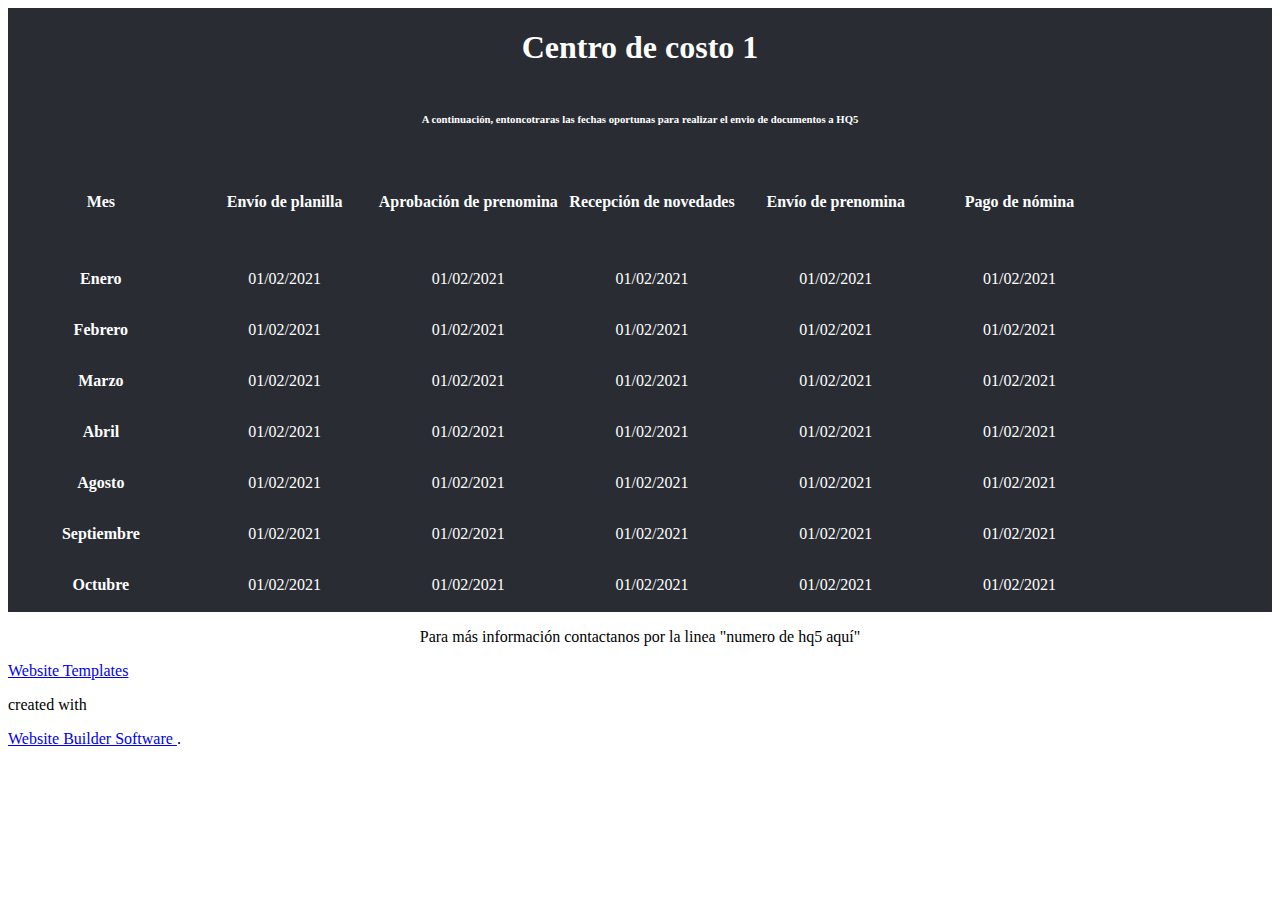
